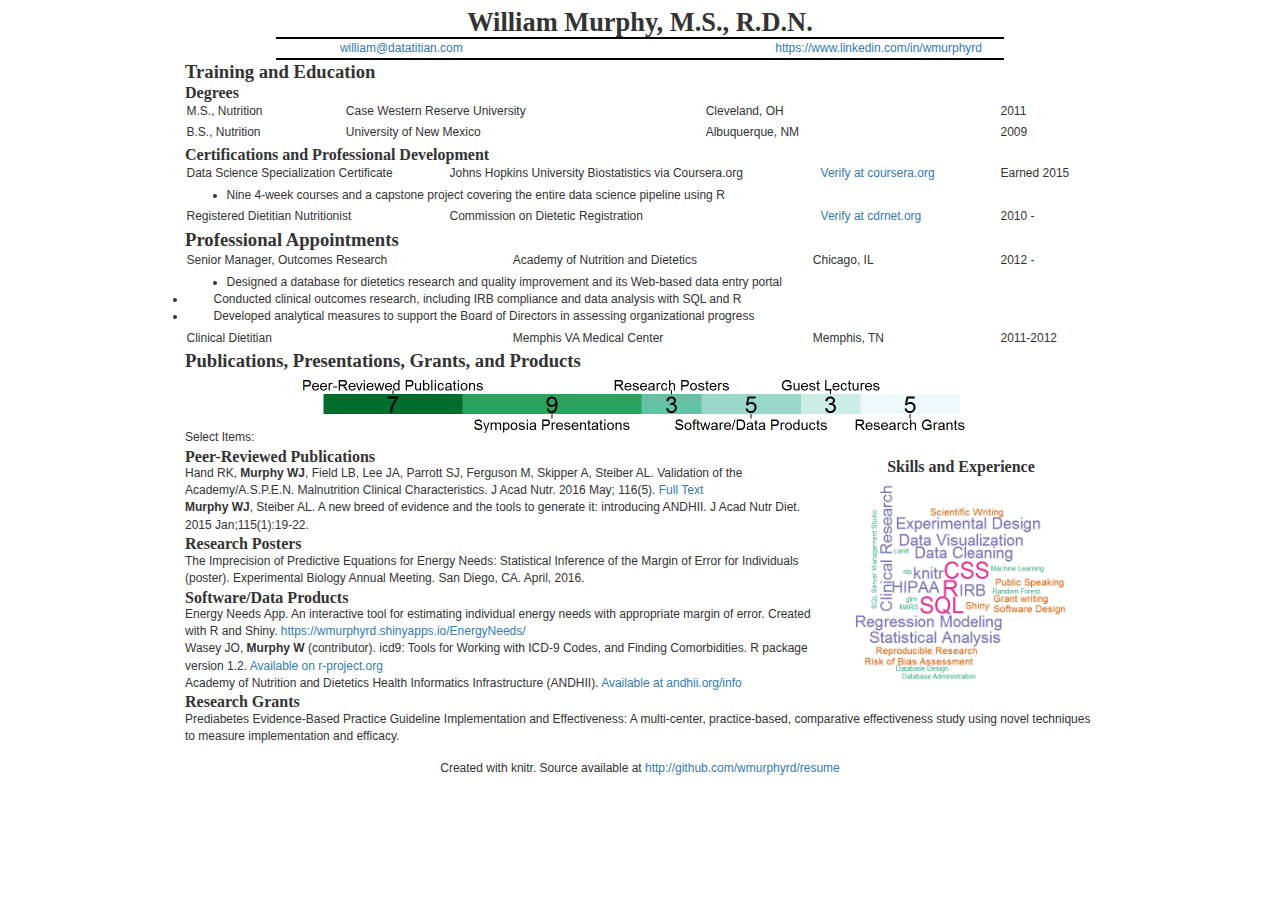
==== resume.html @ 16b226f8 "added readme, data files, and output html to repo" ====
<!DOCTYPE html>

<html xmlns="http://www.w3.org/1999/xhtml">

<head>

<meta charset="utf-8">
<meta http-equiv="Content-Type" content="text/html; charset=utf-8" />
<meta name="generator" content="pandoc" />



<title>William Murphy, M.S., R.D.N.</title>

<script src="data:application/x-javascript,%2F%2A%21%20jQuery%20v1%2E11%2E0%20%7C%20%28c%29%202005%2C%202014%20jQuery%20Foundation%2C%20Inc%2E%20%7C%20jquery%2Eorg%2Flicense%20%2A%2F%0A%21function%28a%2Cb%29%7B%22object%22%3D%3Dtypeof%20module%26%26%22object%22%3D%3Dtypeof%20module%2Eexports%3Fmodule%2Eexports%3Da%2Edocument%3Fb%28a%2C%210%29%3Afunction%28a%29%7Bif%28%21a%2Edocument%29throw%20new%20Error%28%22jQuery%20requires%20a%20window%20with%20a%20document%22%29%3Breturn%20b%28a%29%7D%3Ab%28a%29%7D%28%22undefined%22%21%3Dtypeof%20window%3Fwindow%3Athis%2Cfunction%28a%2Cb%29%7Bvar%20c%3D%5B%5D%2Cd%3Dc%2Eslice%2Ce%3Dc%2Econcat%2Cf%3Dc%2Epush%2Cg%3Dc%2EindexOf%2Ch%3D%7B%7D%2Ci%3Dh%2EtoString%2Cj%3Dh%2EhasOwnProperty%2Ck%3D%22%22%2Etrim%2Cl%3D%7B%7D%2Cm%3D%221%2E11%2E0%22%2Cn%3Dfunction%28a%2Cb%29%7Breturn%20new%20n%2Efn%2Einit%28a%2Cb%29%7D%2Co%3D%2F%5E%5B%5Cs%5CuFEFF%5CxA0%5D%2B%7C%5B%5Cs%5CuFEFF%5CxA0%5D%2B%24%2Fg%2Cp%3D%2F%5E%2Dms%2D%2F%2Cq%3D%2F%2D%28%5B%5Cda%2Dz%5D%29%2Fgi%2Cr%3Dfunction%28a%2Cb%29%7Breturn%20b%2EtoUpperCase%28%29%7D%3Bn%2Efn%3Dn%2Eprototype%3D%7Bjquery%3Am%2Cconstructor%3An%2Cselector%3A%22%22%2Clength%3A0%2CtoArray%3Afunction%28%29%7Breturn%20d%2Ecall%28this%29%7D%2Cget%3Afunction%28a%29%7Breturn%20null%21%3Da%3F0%3Ea%3Fthis%5Ba%2Bthis%2Elength%5D%3Athis%5Ba%5D%3Ad%2Ecall%28this%29%7D%2CpushStack%3Afunction%28a%29%7Bvar%20b%3Dn%2Emerge%28this%2Econstructor%28%29%2Ca%29%3Breturn%20b%2EprevObject%3Dthis%2Cb%2Econtext%3Dthis%2Econtext%2Cb%7D%2Ceach%3Afunction%28a%2Cb%29%7Breturn%20n%2Eeach%28this%2Ca%2Cb%29%7D%2Cmap%3Afunction%28a%29%7Breturn%20this%2EpushStack%28n%2Emap%28this%2Cfunction%28b%2Cc%29%7Breturn%20a%2Ecall%28b%2Cc%2Cb%29%7D%29%29%7D%2Cslice%3Afunction%28%29%7Breturn%20this%2EpushStack%28d%2Eapply%28this%2Carguments%29%29%7D%2Cfirst%3Afunction%28%29%7Breturn%20this%2Eeq%280%29%7D%2Clast%3Afunction%28%29%7Breturn%20this%2Eeq%28%2D1%29%7D%2Ceq%3Afunction%28a%29%7Bvar%20b%3Dthis%2Elength%2Cc%3D%2Ba%2B%280%3Ea%3Fb%3A0%29%3Breturn%20this%2EpushStack%28c%3E%3D0%26%26b%3Ec%3F%5Bthis%5Bc%5D%5D%3A%5B%5D%29%7D%2Cend%3Afunction%28%29%7Breturn%20this%2EprevObject%7C%7Cthis%2Econstructor%28null%29%7D%2Cpush%3Af%2Csort%3Ac%2Esort%2Csplice%3Ac%2Esplice%7D%2Cn%2Eextend%3Dn%2Efn%2Eextend%3Dfunction%28%29%7Bvar%20a%2Cb%2Cc%2Cd%2Ce%2Cf%2Cg%3Darguments%5B0%5D%7C%7C%7B%7D%2Ch%3D1%2Ci%3Darguments%2Elength%2Cj%3D%211%3Bfor%28%22boolean%22%3D%3Dtypeof%20g%26%26%28j%3Dg%2Cg%3Darguments%5Bh%5D%7C%7C%7B%7D%2Ch%2B%2B%29%2C%22object%22%3D%3Dtypeof%20g%7C%7Cn%2EisFunction%28g%29%7C%7C%28g%3D%7B%7D%29%2Ch%3D%3D%3Di%26%26%28g%3Dthis%2Ch%2D%2D%29%3Bi%3Eh%3Bh%2B%2B%29if%28null%21%3D%28e%3Darguments%5Bh%5D%29%29for%28d%20in%20e%29a%3Dg%5Bd%5D%2Cc%3De%5Bd%5D%2Cg%21%3D%3Dc%26%26%28j%26%26c%26%26%28n%2EisPlainObject%28c%29%7C%7C%28b%3Dn%2EisArray%28c%29%29%29%3F%28b%3F%28b%3D%211%2Cf%3Da%26%26n%2EisArray%28a%29%3Fa%3A%5B%5D%29%3Af%3Da%26%26n%2EisPlainObject%28a%29%3Fa%3A%7B%7D%2Cg%5Bd%5D%3Dn%2Eextend%28j%2Cf%2Cc%29%29%3Avoid%200%21%3D%3Dc%26%26%28g%5Bd%5D%3Dc%29%29%3Breturn%20g%7D%2Cn%2Eextend%28%7Bexpando%3A%22jQuery%22%2B%28m%2BMath%2Erandom%28%29%29%2Ereplace%28%2F%5CD%2Fg%2C%22%22%29%2CisReady%3A%210%2Cerror%3Afunction%28a%29%7Bthrow%20new%20Error%28a%29%7D%2Cnoop%3Afunction%28%29%7B%7D%2CisFunction%3Afunction%28a%29%7Breturn%22function%22%3D%3D%3Dn%2Etype%28a%29%7D%2CisArray%3AArray%2EisArray%7C%7Cfunction%28a%29%7Breturn%22array%22%3D%3D%3Dn%2Etype%28a%29%7D%2CisWindow%3Afunction%28a%29%7Breturn%20null%21%3Da%26%26a%3D%3Da%2Ewindow%7D%2CisNumeric%3Afunction%28a%29%7Breturn%20a%2DparseFloat%28a%29%3E%3D0%7D%2CisEmptyObject%3Afunction%28a%29%7Bvar%20b%3Bfor%28b%20in%20a%29return%211%3Breturn%210%7D%2CisPlainObject%3Afunction%28a%29%7Bvar%20b%3Bif%28%21a%7C%7C%22object%22%21%3D%3Dn%2Etype%28a%29%7C%7Ca%2EnodeType%7C%7Cn%2EisWindow%28a%29%29return%211%3Btry%7Bif%28a%2Econstructor%26%26%21j%2Ecall%28a%2C%22constructor%22%29%26%26%21j%2Ecall%28a%2Econstructor%2Eprototype%2C%22isPrototypeOf%22%29%29return%211%7Dcatch%28c%29%7Breturn%211%7Dif%28l%2EownLast%29for%28b%20in%20a%29return%20j%2Ecall%28a%2Cb%29%3Bfor%28b%20in%20a%29%3Breturn%20void%200%3D%3D%3Db%7C%7Cj%2Ecall%28a%2Cb%29%7D%2Ctype%3Afunction%28a%29%7Breturn%20null%3D%3Da%3Fa%2B%22%22%3A%22object%22%3D%3Dtypeof%20a%7C%7C%22function%22%3D%3Dtypeof%20a%3Fh%5Bi%2Ecall%28a%29%5D%7C%7C%22object%22%3Atypeof%20a%7D%2CglobalEval%3Afunction%28b%29%7Bb%26%26n%2Etrim%28b%29%26%26%28a%2EexecScript%7C%7Cfunction%28b%29%7Ba%2Eeval%2Ecall%28a%2Cb%29%7D%29%28b%29%7D%2CcamelCase%3Afunction%28a%29%7Breturn%20a%2Ereplace%28p%2C%22ms%2D%22%29%2Ereplace%28q%2Cr%29%7D%2CnodeName%3Afunction%28a%2Cb%29%7Breturn%20a%2EnodeName%26%26a%2EnodeName%2EtoLowerCase%28%29%3D%3D%3Db%2EtoLowerCase%28%29%7D%2Ceach%3Afunction%28a%2Cb%2Cc%29%7Bvar%20d%2Ce%3D0%2Cf%3Da%2Elength%2Cg%3Ds%28a%29%3Bif%28c%29%7Bif%28g%29%7Bfor%28%3Bf%3Ee%3Be%2B%2B%29if%28d%3Db%2Eapply%28a%5Be%5D%2Cc%29%2Cd%3D%3D%3D%211%29break%7Delse%20for%28e%20in%20a%29if%28d%3Db%2Eapply%28a%5Be%5D%2Cc%29%2Cd%3D%3D%3D%211%29break%7Delse%20if%28g%29%7Bfor%28%3Bf%3Ee%3Be%2B%2B%29if%28d%3Db%2Ecall%28a%5Be%5D%2Ce%2Ca%5Be%5D%29%2Cd%3D%3D%3D%211%29break%7Delse%20for%28e%20in%20a%29if%28d%3Db%2Ecall%28a%5Be%5D%2Ce%2Ca%5Be%5D%29%2Cd%3D%3D%3D%211%29break%3Breturn%20a%7D%2Ctrim%3Ak%26%26%21k%2Ecall%28%22%5Cufeff%5Cxa0%22%29%3Ffunction%28a%29%7Breturn%20null%3D%3Da%3F%22%22%3Ak%2Ecall%28a%29%7D%3Afunction%28a%29%7Breturn%20null%3D%3Da%3F%22%22%3A%28a%2B%22%22%29%2Ereplace%28o%2C%22%22%29%7D%2CmakeArray%3Afunction%28a%2Cb%29%7Bvar%20c%3Db%7C%7C%5B%5D%3Breturn%20null%21%3Da%26%26%28s%28Object%28a%29%29%3Fn%2Emerge%28c%2C%22string%22%3D%3Dtypeof%20a%3F%5Ba%5D%3Aa%29%3Af%2Ecall%28c%2Ca%29%29%2Cc%7D%2CinArray%3Afunction%28a%2Cb%2Cc%29%7Bvar%20d%3Bif%28b%29%7Bif%28g%29return%20g%2Ecall%28b%2Ca%2Cc%29%3Bfor%28d%3Db%2Elength%2Cc%3Dc%3F0%3Ec%3FMath%2Emax%280%2Cd%2Bc%29%3Ac%3A0%3Bd%3Ec%3Bc%2B%2B%29if%28c%20in%20b%26%26b%5Bc%5D%3D%3D%3Da%29return%20c%7Dreturn%2D1%7D%2Cmerge%3Afunction%28a%2Cb%29%7Bvar%20c%3D%2Bb%2Elength%2Cd%3D0%2Ce%3Da%2Elength%3Bwhile%28c%3Ed%29a%5Be%2B%2B%5D%3Db%5Bd%2B%2B%5D%3Bif%28c%21%3D%3Dc%29while%28void%200%21%3D%3Db%5Bd%5D%29a%5Be%2B%2B%5D%3Db%5Bd%2B%2B%5D%3Breturn%20a%2Elength%3De%2Ca%7D%2Cgrep%3Afunction%28a%2Cb%2Cc%29%7Bfor%28var%20d%2Ce%3D%5B%5D%2Cf%3D0%2Cg%3Da%2Elength%2Ch%3D%21c%3Bg%3Ef%3Bf%2B%2B%29d%3D%21b%28a%5Bf%5D%2Cf%29%2Cd%21%3D%3Dh%26%26e%2Epush%28a%5Bf%5D%29%3Breturn%20e%7D%2Cmap%3Afunction%28a%2Cb%2Cc%29%7Bvar%20d%2Cf%3D0%2Cg%3Da%2Elength%2Ch%3Ds%28a%29%2Ci%3D%5B%5D%3Bif%28h%29for%28%3Bg%3Ef%3Bf%2B%2B%29d%3Db%28a%5Bf%5D%2Cf%2Cc%29%2Cnull%21%3Dd%26%26i%2Epush%28d%29%3Belse%20for%28f%20in%20a%29d%3Db%28a%5Bf%5D%2Cf%2Cc%29%2Cnull%21%3Dd%26%26i%2Epush%28d%29%3Breturn%20e%2Eapply%28%5B%5D%2Ci%29%7D%2Cguid%3A1%2Cproxy%3Afunction%28a%2Cb%29%7Bvar%20c%2Ce%2Cf%3Breturn%22string%22%3D%3Dtypeof%20b%26%26%28f%3Da%5Bb%5D%2Cb%3Da%2Ca%3Df%29%2Cn%2EisFunction%28a%29%3F%28c%3Dd%2Ecall%28arguments%2C2%29%2Ce%3Dfunction%28%29%7Breturn%20a%2Eapply%28b%7C%7Cthis%2Cc%2Econcat%28d%2Ecall%28arguments%29%29%29%7D%2Ce%2Eguid%3Da%2Eguid%3Da%2Eguid%7C%7Cn%2Eguid%2B%2B%2Ce%29%3Avoid%200%7D%2Cnow%3Afunction%28%29%7Breturn%2Bnew%20Date%7D%2Csupport%3Al%7D%29%2Cn%2Eeach%28%22Boolean%20Number%20String%20Function%20Array%20Date%20RegExp%20Object%20Error%22%2Esplit%28%22%20%22%29%2Cfunction%28a%2Cb%29%7Bh%5B%22%5Bobject%20%22%2Bb%2B%22%5D%22%5D%3Db%2EtoLowerCase%28%29%7D%29%3Bfunction%20s%28a%29%7Bvar%20b%3Da%2Elength%2Cc%3Dn%2Etype%28a%29%3Breturn%22function%22%3D%3D%3Dc%7C%7Cn%2EisWindow%28a%29%3F%211%3A1%3D%3D%3Da%2EnodeType%26%26b%3F%210%3A%22array%22%3D%3D%3Dc%7C%7C0%3D%3D%3Db%7C%7C%22number%22%3D%3Dtypeof%20b%26%26b%3E0%26%26b%2D1%20in%20a%7Dvar%20t%3Dfunction%28a%29%7Bvar%20b%2Cc%2Cd%2Ce%2Cf%2Cg%2Ch%2Ci%2Cj%2Ck%2Cl%2Cm%2Cn%2Co%2Cp%2Cq%2Cr%2Cs%3D%22sizzle%22%2B%2Dnew%20Date%2Ct%3Da%2Edocument%2Cu%3D0%2Cv%3D0%2Cw%3Deb%28%29%2Cx%3Deb%28%29%2Cy%3Deb%28%29%2Cz%3Dfunction%28a%2Cb%29%7Breturn%20a%3D%3D%3Db%26%26%28j%3D%210%29%2C0%7D%2CA%3D%22undefined%22%2CB%3D1%3C%3C31%2CC%3D%7B%7D%2EhasOwnProperty%2CD%3D%5B%5D%2CE%3DD%2Epop%2CF%3DD%2Epush%2CG%3DD%2Epush%2CH%3DD%2Eslice%2CI%3DD%2EindexOf%7C%7Cfunction%28a%29%7Bfor%28var%20b%3D0%2Cc%3Dthis%2Elength%3Bc%3Eb%3Bb%2B%2B%29if%28this%5Bb%5D%3D%3D%3Da%29return%20b%3Breturn%2D1%7D%2CJ%3D%22checked%7Cselected%7Casync%7Cautofocus%7Cautoplay%7Ccontrols%7Cdefer%7Cdisabled%7Chidden%7Cismap%7Cloop%7Cmultiple%7Copen%7Creadonly%7Crequired%7Cscoped%22%2CK%3D%22%5B%5C%5Cx20%5C%5Ct%5C%5Cr%5C%5Cn%5C%5Cf%5D%22%2CL%3D%22%28%3F%3A%5C%5C%5C%5C%2E%7C%5B%5C%5Cw%2D%5D%7C%5B%5E%5C%5Cx00%2D%5C%5Cxa0%5D%29%2B%22%2CM%3DL%2Ereplace%28%22w%22%2C%22w%23%22%29%2CN%3D%22%5C%5C%5B%22%2BK%2B%22%2A%28%22%2BL%2B%22%29%22%2BK%2B%22%2A%28%3F%3A%28%5B%2A%5E%24%7C%21%7E%5D%3F%3D%29%22%2BK%2B%22%2A%28%3F%3A%28%5B%27%5C%22%5D%29%28%28%3F%3A%5C%5C%5C%5C%2E%7C%5B%5E%5C%5C%5C%5C%5D%29%2A%3F%29%5C%5C3%7C%28%22%2BM%2B%22%29%7C%29%7C%29%22%2BK%2B%22%2A%5C%5C%5D%22%2CO%3D%22%3A%28%22%2BL%2B%22%29%28%3F%3A%5C%5C%28%28%28%5B%27%5C%22%5D%29%28%28%3F%3A%5C%5C%5C%5C%2E%7C%5B%5E%5C%5C%5C%5C%5D%29%2A%3F%29%5C%5C3%7C%28%28%3F%3A%5C%5C%5C%5C%2E%7C%5B%5E%5C%5C%5C%5C%28%29%5B%5C%5C%5D%5D%7C%22%2BN%2Ereplace%283%2C8%29%2B%22%29%2A%29%7C%2E%2A%29%5C%5C%29%7C%29%22%2CP%3Dnew%20RegExp%28%22%5E%22%2BK%2B%22%2B%7C%28%28%3F%3A%5E%7C%5B%5E%5C%5C%5C%5C%5D%29%28%3F%3A%5C%5C%5C%5C%2E%29%2A%29%22%2BK%2B%22%2B%24%22%2C%22g%22%29%2CQ%3Dnew%20RegExp%28%22%5E%22%2BK%2B%22%2A%2C%22%2BK%2B%22%2A%22%29%2CR%3Dnew%20RegExp%28%22%5E%22%2BK%2B%22%2A%28%5B%3E%2B%7E%5D%7C%22%2BK%2B%22%29%22%2BK%2B%22%2A%22%29%2CS%3Dnew%20RegExp%28%22%3D%22%2BK%2B%22%2A%28%5B%5E%5C%5C%5D%27%5C%22%5D%2A%3F%29%22%2BK%2B%22%2A%5C%5C%5D%22%2C%22g%22%29%2CT%3Dnew%20RegExp%28O%29%2CU%3Dnew%20RegExp%28%22%5E%22%2BM%2B%22%24%22%29%2CV%3D%7BID%3Anew%20RegExp%28%22%5E%23%28%22%2BL%2B%22%29%22%29%2CCLASS%3Anew%20RegExp%28%22%5E%5C%5C%2E%28%22%2BL%2B%22%29%22%29%2CTAG%3Anew%20RegExp%28%22%5E%28%22%2BL%2Ereplace%28%22w%22%2C%22w%2A%22%29%2B%22%29%22%29%2CATTR%3Anew%20RegExp%28%22%5E%22%2BN%29%2CPSEUDO%3Anew%20RegExp%28%22%5E%22%2BO%29%2CCHILD%3Anew%20RegExp%28%22%5E%3A%28only%7Cfirst%7Clast%7Cnth%7Cnth%2Dlast%29%2D%28child%7Cof%2Dtype%29%28%3F%3A%5C%5C%28%22%2BK%2B%22%2A%28even%7Codd%7C%28%28%5B%2B%2D%5D%7C%29%28%5C%5Cd%2A%29n%7C%29%22%2BK%2B%22%2A%28%3F%3A%28%5B%2B%2D%5D%7C%29%22%2BK%2B%22%2A%28%5C%5Cd%2B%29%7C%29%29%22%2BK%2B%22%2A%5C%5C%29%7C%29%22%2C%22i%22%29%2Cbool%3Anew%20RegExp%28%22%5E%28%3F%3A%22%2BJ%2B%22%29%24%22%2C%22i%22%29%2CneedsContext%3Anew%20RegExp%28%22%5E%22%2BK%2B%22%2A%5B%3E%2B%7E%5D%7C%3A%28even%7Codd%7Ceq%7Cgt%7Clt%7Cnth%7Cfirst%7Clast%29%28%3F%3A%5C%5C%28%22%2BK%2B%22%2A%28%28%3F%3A%2D%5C%5Cd%29%3F%5C%5Cd%2A%29%22%2BK%2B%22%2A%5C%5C%29%7C%29%28%3F%3D%5B%5E%2D%5D%7C%24%29%22%2C%22i%22%29%7D%2CW%3D%2F%5E%28%3F%3Ainput%7Cselect%7Ctextarea%7Cbutton%29%24%2Fi%2CX%3D%2F%5Eh%5Cd%24%2Fi%2CY%3D%2F%5E%5B%5E%7B%5D%2B%5C%7B%5Cs%2A%5C%5Bnative%20%5Cw%2F%2CZ%3D%2F%5E%28%3F%3A%23%28%5B%5Cw%2D%5D%2B%29%7C%28%5Cw%2B%29%7C%5C%2E%28%5B%5Cw%2D%5D%2B%29%29%24%2F%2C%24%3D%2F%5B%2B%7E%5D%2F%2C%5F%3D%2F%27%7C%5C%5C%2Fg%2Cab%3Dnew%20RegExp%28%22%5C%5C%5C%5C%28%5B%5C%5Cda%2Df%5D%7B1%2C6%7D%22%2BK%2B%22%3F%7C%28%22%2BK%2B%22%29%7C%2E%29%22%2C%22ig%22%29%2Cbb%3Dfunction%28a%2Cb%2Cc%29%7Bvar%20d%3D%220x%22%2Bb%2D65536%3Breturn%20d%21%3D%3Dd%7C%7Cc%3Fb%3A0%3Ed%3FString%2EfromCharCode%28d%2B65536%29%3AString%2EfromCharCode%28d%3E%3E10%7C55296%2C1023%26d%7C56320%29%7D%3Btry%7BG%2Eapply%28D%3DH%2Ecall%28t%2EchildNodes%29%2Ct%2EchildNodes%29%2CD%5Bt%2EchildNodes%2Elength%5D%2EnodeType%7Dcatch%28cb%29%7BG%3D%7Bapply%3AD%2Elength%3Ffunction%28a%2Cb%29%7BF%2Eapply%28a%2CH%2Ecall%28b%29%29%7D%3Afunction%28a%2Cb%29%7Bvar%20c%3Da%2Elength%2Cd%3D0%3Bwhile%28a%5Bc%2B%2B%5D%3Db%5Bd%2B%2B%5D%29%3Ba%2Elength%3Dc%2D1%7D%7D%7Dfunction%20db%28a%2Cb%2Cd%2Ce%29%7Bvar%20f%2Cg%2Ch%2Ci%2Cj%2Cm%2Cp%2Cq%2Cu%2Cv%3Bif%28%28b%3Fb%2EownerDocument%7C%7Cb%3At%29%21%3D%3Dl%26%26k%28b%29%2Cb%3Db%7C%7Cl%2Cd%3Dd%7C%7C%5B%5D%2C%21a%7C%7C%22string%22%21%3Dtypeof%20a%29return%20d%3Bif%281%21%3D%3D%28i%3Db%2EnodeType%29%26%269%21%3D%3Di%29return%5B%5D%3Bif%28n%26%26%21e%29%7Bif%28f%3DZ%2Eexec%28a%29%29if%28h%3Df%5B1%5D%29%7Bif%289%3D%3D%3Di%29%7Bif%28g%3Db%2EgetElementById%28h%29%2C%21g%7C%7C%21g%2EparentNode%29return%20d%3Bif%28g%2Eid%3D%3D%3Dh%29return%20d%2Epush%28g%29%2Cd%7Delse%20if%28b%2EownerDocument%26%26%28g%3Db%2EownerDocument%2EgetElementById%28h%29%29%26%26r%28b%2Cg%29%26%26g%2Eid%3D%3D%3Dh%29return%20d%2Epush%28g%29%2Cd%7Delse%7Bif%28f%5B2%5D%29return%20G%2Eapply%28d%2Cb%2EgetElementsByTagName%28a%29%29%2Cd%3Bif%28%28h%3Df%5B3%5D%29%26%26c%2EgetElementsByClassName%26%26b%2EgetElementsByClassName%29return%20G%2Eapply%28d%2Cb%2EgetElementsByClassName%28h%29%29%2Cd%7Dif%28c%2Eqsa%26%26%28%21o%7C%7C%21o%2Etest%28a%29%29%29%7Bif%28q%3Dp%3Ds%2Cu%3Db%2Cv%3D9%3D%3D%3Di%26%26a%2C1%3D%3D%3Di%26%26%22object%22%21%3D%3Db%2EnodeName%2EtoLowerCase%28%29%29%7Bm%3Dob%28a%29%2C%28p%3Db%2EgetAttribute%28%22id%22%29%29%3Fq%3Dp%2Ereplace%28%5F%2C%22%5C%5C%24%26%22%29%3Ab%2EsetAttribute%28%22id%22%2Cq%29%2Cq%3D%22%5Bid%3D%27%22%2Bq%2B%22%27%5D%20%22%2Cj%3Dm%2Elength%3Bwhile%28j%2D%2D%29m%5Bj%5D%3Dq%2Bpb%28m%5Bj%5D%29%3Bu%3D%24%2Etest%28a%29%26%26mb%28b%2EparentNode%29%7C%7Cb%2Cv%3Dm%2Ejoin%28%22%2C%22%29%7Dif%28v%29try%7Breturn%20G%2Eapply%28d%2Cu%2EquerySelectorAll%28v%29%29%2Cd%7Dcatch%28w%29%7B%7Dfinally%7Bp%7C%7Cb%2EremoveAttribute%28%22id%22%29%7D%7D%7Dreturn%20xb%28a%2Ereplace%28P%2C%22%241%22%29%2Cb%2Cd%2Ce%29%7Dfunction%20eb%28%29%7Bvar%20a%3D%5B%5D%3Bfunction%20b%28c%2Ce%29%7Breturn%20a%2Epush%28c%2B%22%20%22%29%3Ed%2EcacheLength%26%26delete%20b%5Ba%2Eshift%28%29%5D%2Cb%5Bc%2B%22%20%22%5D%3De%7Dreturn%20b%7Dfunction%20fb%28a%29%7Breturn%20a%5Bs%5D%3D%210%2Ca%7Dfunction%20gb%28a%29%7Bvar%20b%3Dl%2EcreateElement%28%22div%22%29%3Btry%7Breturn%21%21a%28b%29%7Dcatch%28c%29%7Breturn%211%7Dfinally%7Bb%2EparentNode%26%26b%2EparentNode%2EremoveChild%28b%29%2Cb%3Dnull%7D%7Dfunction%20hb%28a%2Cb%29%7Bvar%20c%3Da%2Esplit%28%22%7C%22%29%2Ce%3Da%2Elength%3Bwhile%28e%2D%2D%29d%2EattrHandle%5Bc%5Be%5D%5D%3Db%7Dfunction%20ib%28a%2Cb%29%7Bvar%20c%3Db%26%26a%2Cd%3Dc%26%261%3D%3D%3Da%2EnodeType%26%261%3D%3D%3Db%2EnodeType%26%26%28%7Eb%2EsourceIndex%7C%7CB%29%2D%28%7Ea%2EsourceIndex%7C%7CB%29%3Bif%28d%29return%20d%3Bif%28c%29while%28c%3Dc%2EnextSibling%29if%28c%3D%3D%3Db%29return%2D1%3Breturn%20a%3F1%3A%2D1%7Dfunction%20jb%28a%29%7Breturn%20function%28b%29%7Bvar%20c%3Db%2EnodeName%2EtoLowerCase%28%29%3Breturn%22input%22%3D%3D%3Dc%26%26b%2Etype%3D%3D%3Da%7D%7Dfunction%20kb%28a%29%7Breturn%20function%28b%29%7Bvar%20c%3Db%2EnodeName%2EtoLowerCase%28%29%3Breturn%28%22input%22%3D%3D%3Dc%7C%7C%22button%22%3D%3D%3Dc%29%26%26b%2Etype%3D%3D%3Da%7D%7Dfunction%20lb%28a%29%7Breturn%20fb%28function%28b%29%7Breturn%20b%3D%2Bb%2Cfb%28function%28c%2Cd%29%7Bvar%20e%2Cf%3Da%28%5B%5D%2Cc%2Elength%2Cb%29%2Cg%3Df%2Elength%3Bwhile%28g%2D%2D%29c%5Be%3Df%5Bg%5D%5D%26%26%28c%5Be%5D%3D%21%28d%5Be%5D%3Dc%5Be%5D%29%29%7D%29%7D%29%7Dfunction%20mb%28a%29%7Breturn%20a%26%26typeof%20a%2EgetElementsByTagName%21%3D%3DA%26%26a%7Dc%3Ddb%2Esupport%3D%7B%7D%2Cf%3Ddb%2EisXML%3Dfunction%28a%29%7Bvar%20b%3Da%26%26%28a%2EownerDocument%7C%7Ca%29%2EdocumentElement%3Breturn%20b%3F%22HTML%22%21%3D%3Db%2EnodeName%3A%211%7D%2Ck%3Ddb%2EsetDocument%3Dfunction%28a%29%7Bvar%20b%2Ce%3Da%3Fa%2EownerDocument%7C%7Ca%3At%2Cg%3De%2EdefaultView%3Breturn%20e%21%3D%3Dl%26%269%3D%3D%3De%2EnodeType%26%26e%2EdocumentElement%3F%28l%3De%2Cm%3De%2EdocumentElement%2Cn%3D%21f%28e%29%2Cg%26%26g%21%3D%3Dg%2Etop%26%26%28g%2EaddEventListener%3Fg%2EaddEventListener%28%22unload%22%2Cfunction%28%29%7Bk%28%29%7D%2C%211%29%3Ag%2EattachEvent%26%26g%2EattachEvent%28%22onunload%22%2Cfunction%28%29%7Bk%28%29%7D%29%29%2Cc%2Eattributes%3Dgb%28function%28a%29%7Breturn%20a%2EclassName%3D%22i%22%2C%21a%2EgetAttribute%28%22className%22%29%7D%29%2Cc%2EgetElementsByTagName%3Dgb%28function%28a%29%7Breturn%20a%2EappendChild%28e%2EcreateComment%28%22%22%29%29%2C%21a%2EgetElementsByTagName%28%22%2A%22%29%2Elength%7D%29%2Cc%2EgetElementsByClassName%3DY%2Etest%28e%2EgetElementsByClassName%29%26%26gb%28function%28a%29%7Breturn%20a%2EinnerHTML%3D%22%3Cdiv%20class%3D%27a%27%3E%3C%2Fdiv%3E%3Cdiv%20class%3D%27a%20i%27%3E%3C%2Fdiv%3E%22%2Ca%2EfirstChild%2EclassName%3D%22i%22%2C2%3D%3D%3Da%2EgetElementsByClassName%28%22i%22%29%2Elength%7D%29%2Cc%2EgetById%3Dgb%28function%28a%29%7Breturn%20m%2EappendChild%28a%29%2Eid%3Ds%2C%21e%2EgetElementsByName%7C%7C%21e%2EgetElementsByName%28s%29%2Elength%7D%29%2Cc%2EgetById%3F%28d%2Efind%2EID%3Dfunction%28a%2Cb%29%7Bif%28typeof%20b%2EgetElementById%21%3D%3DA%26%26n%29%7Bvar%20c%3Db%2EgetElementById%28a%29%3Breturn%20c%26%26c%2EparentNode%3F%5Bc%5D%3A%5B%5D%7D%7D%2Cd%2Efilter%2EID%3Dfunction%28a%29%7Bvar%20b%3Da%2Ereplace%28ab%2Cbb%29%3Breturn%20function%28a%29%7Breturn%20a%2EgetAttribute%28%22id%22%29%3D%3D%3Db%7D%7D%29%3A%28delete%20d%2Efind%2EID%2Cd%2Efilter%2EID%3Dfunction%28a%29%7Bvar%20b%3Da%2Ereplace%28ab%2Cbb%29%3Breturn%20function%28a%29%7Bvar%20c%3Dtypeof%20a%2EgetAttributeNode%21%3D%3DA%26%26a%2EgetAttributeNode%28%22id%22%29%3Breturn%20c%26%26c%2Evalue%3D%3D%3Db%7D%7D%29%2Cd%2Efind%2ETAG%3Dc%2EgetElementsByTagName%3Ffunction%28a%2Cb%29%7Breturn%20typeof%20b%2EgetElementsByTagName%21%3D%3DA%3Fb%2EgetElementsByTagName%28a%29%3Avoid%200%7D%3Afunction%28a%2Cb%29%7Bvar%20c%2Cd%3D%5B%5D%2Ce%3D0%2Cf%3Db%2EgetElementsByTagName%28a%29%3Bif%28%22%2A%22%3D%3D%3Da%29%7Bwhile%28c%3Df%5Be%2B%2B%5D%291%3D%3D%3Dc%2EnodeType%26%26d%2Epush%28c%29%3Breturn%20d%7Dreturn%20f%7D%2Cd%2Efind%2ECLASS%3Dc%2EgetElementsByClassName%26%26function%28a%2Cb%29%7Breturn%20typeof%20b%2EgetElementsByClassName%21%3D%3DA%26%26n%3Fb%2EgetElementsByClassName%28a%29%3Avoid%200%7D%2Cp%3D%5B%5D%2Co%3D%5B%5D%2C%28c%2Eqsa%3DY%2Etest%28e%2EquerySelectorAll%29%29%26%26%28gb%28function%28a%29%7Ba%2EinnerHTML%3D%22%3Cselect%20t%3D%27%27%3E%3Coption%20selected%3D%27%27%3E%3C%2Foption%3E%3C%2Fselect%3E%22%2Ca%2EquerySelectorAll%28%22%5Bt%5E%3D%27%27%5D%22%29%2Elength%26%26o%2Epush%28%22%5B%2A%5E%24%5D%3D%22%2BK%2B%22%2A%28%3F%3A%27%27%7C%5C%22%5C%22%29%22%29%2Ca%2EquerySelectorAll%28%22%5Bselected%5D%22%29%2Elength%7C%7Co%2Epush%28%22%5C%5C%5B%22%2BK%2B%22%2A%28%3F%3Avalue%7C%22%2BJ%2B%22%29%22%29%2Ca%2EquerySelectorAll%28%22%3Achecked%22%29%2Elength%7C%7Co%2Epush%28%22%3Achecked%22%29%7D%29%2Cgb%28function%28a%29%7Bvar%20b%3De%2EcreateElement%28%22input%22%29%3Bb%2EsetAttribute%28%22type%22%2C%22hidden%22%29%2Ca%2EappendChild%28b%29%2EsetAttribute%28%22name%22%2C%22D%22%29%2Ca%2EquerySelectorAll%28%22%5Bname%3Dd%5D%22%29%2Elength%26%26o%2Epush%28%22name%22%2BK%2B%22%2A%5B%2A%5E%24%7C%21%7E%5D%3F%3D%22%29%2Ca%2EquerySelectorAll%28%22%3Aenabled%22%29%2Elength%7C%7Co%2Epush%28%22%3Aenabled%22%2C%22%3Adisabled%22%29%2Ca%2EquerySelectorAll%28%22%2A%2C%3Ax%22%29%2Co%2Epush%28%22%2C%2E%2A%3A%22%29%7D%29%29%2C%28c%2EmatchesSelector%3DY%2Etest%28q%3Dm%2EwebkitMatchesSelector%7C%7Cm%2EmozMatchesSelector%7C%7Cm%2EoMatchesSelector%7C%7Cm%2EmsMatchesSelector%29%29%26%26gb%28function%28a%29%7Bc%2EdisconnectedMatch%3Dq%2Ecall%28a%2C%22div%22%29%2Cq%2Ecall%28a%2C%22%5Bs%21%3D%27%27%5D%3Ax%22%29%2Cp%2Epush%28%22%21%3D%22%2CO%29%7D%29%2Co%3Do%2Elength%26%26new%20RegExp%28o%2Ejoin%28%22%7C%22%29%29%2Cp%3Dp%2Elength%26%26new%20RegExp%28p%2Ejoin%28%22%7C%22%29%29%2Cb%3DY%2Etest%28m%2EcompareDocumentPosition%29%2Cr%3Db%7C%7CY%2Etest%28m%2Econtains%29%3Ffunction%28a%2Cb%29%7Bvar%20c%3D9%3D%3D%3Da%2EnodeType%3Fa%2EdocumentElement%3Aa%2Cd%3Db%26%26b%2EparentNode%3Breturn%20a%3D%3D%3Dd%7C%7C%21%28%21d%7C%7C1%21%3D%3Dd%2EnodeType%7C%7C%21%28c%2Econtains%3Fc%2Econtains%28d%29%3Aa%2EcompareDocumentPosition%26%2616%26a%2EcompareDocumentPosition%28d%29%29%29%7D%3Afunction%28a%2Cb%29%7Bif%28b%29while%28b%3Db%2EparentNode%29if%28b%3D%3D%3Da%29return%210%3Breturn%211%7D%2Cz%3Db%3Ffunction%28a%2Cb%29%7Bif%28a%3D%3D%3Db%29return%20j%3D%210%2C0%3Bvar%20d%3D%21a%2EcompareDocumentPosition%2D%21b%2EcompareDocumentPosition%3Breturn%20d%3Fd%3A%28d%3D%28a%2EownerDocument%7C%7Ca%29%3D%3D%3D%28b%2EownerDocument%7C%7Cb%29%3Fa%2EcompareDocumentPosition%28b%29%3A1%2C1%26d%7C%7C%21c%2EsortDetached%26%26b%2EcompareDocumentPosition%28a%29%3D%3D%3Dd%3Fa%3D%3D%3De%7C%7Ca%2EownerDocument%3D%3D%3Dt%26%26r%28t%2Ca%29%3F%2D1%3Ab%3D%3D%3De%7C%7Cb%2EownerDocument%3D%3D%3Dt%26%26r%28t%2Cb%29%3F1%3Ai%3FI%2Ecall%28i%2Ca%29%2DI%2Ecall%28i%2Cb%29%3A0%3A4%26d%3F%2D1%3A1%29%7D%3Afunction%28a%2Cb%29%7Bif%28a%3D%3D%3Db%29return%20j%3D%210%2C0%3Bvar%20c%2Cd%3D0%2Cf%3Da%2EparentNode%2Cg%3Db%2EparentNode%2Ch%3D%5Ba%5D%2Ck%3D%5Bb%5D%3Bif%28%21f%7C%7C%21g%29return%20a%3D%3D%3De%3F%2D1%3Ab%3D%3D%3De%3F1%3Af%3F%2D1%3Ag%3F1%3Ai%3FI%2Ecall%28i%2Ca%29%2DI%2Ecall%28i%2Cb%29%3A0%3Bif%28f%3D%3D%3Dg%29return%20ib%28a%2Cb%29%3Bc%3Da%3Bwhile%28c%3Dc%2EparentNode%29h%2Eunshift%28c%29%3Bc%3Db%3Bwhile%28c%3Dc%2EparentNode%29k%2Eunshift%28c%29%3Bwhile%28h%5Bd%5D%3D%3D%3Dk%5Bd%5D%29d%2B%2B%3Breturn%20d%3Fib%28h%5Bd%5D%2Ck%5Bd%5D%29%3Ah%5Bd%5D%3D%3D%3Dt%3F%2D1%3Ak%5Bd%5D%3D%3D%3Dt%3F1%3A0%7D%2Ce%29%3Al%7D%2Cdb%2Ematches%3Dfunction%28a%2Cb%29%7Breturn%20db%28a%2Cnull%2Cnull%2Cb%29%7D%2Cdb%2EmatchesSelector%3Dfunction%28a%2Cb%29%7Bif%28%28a%2EownerDocument%7C%7Ca%29%21%3D%3Dl%26%26k%28a%29%2Cb%3Db%2Ereplace%28S%2C%22%3D%27%241%27%5D%22%29%2C%21%28%21c%2EmatchesSelector%7C%7C%21n%7C%7Cp%26%26p%2Etest%28b%29%7C%7Co%26%26o%2Etest%28b%29%29%29try%7Bvar%20d%3Dq%2Ecall%28a%2Cb%29%3Bif%28d%7C%7Cc%2EdisconnectedMatch%7C%7Ca%2Edocument%26%2611%21%3D%3Da%2Edocument%2EnodeType%29return%20d%7Dcatch%28e%29%7B%7Dreturn%20db%28b%2Cl%2Cnull%2C%5Ba%5D%29%2Elength%3E0%7D%2Cdb%2Econtains%3Dfunction%28a%2Cb%29%7Breturn%28a%2EownerDocument%7C%7Ca%29%21%3D%3Dl%26%26k%28a%29%2Cr%28a%2Cb%29%7D%2Cdb%2Eattr%3Dfunction%28a%2Cb%29%7B%28a%2EownerDocument%7C%7Ca%29%21%3D%3Dl%26%26k%28a%29%3Bvar%20e%3Dd%2EattrHandle%5Bb%2EtoLowerCase%28%29%5D%2Cf%3De%26%26C%2Ecall%28d%2EattrHandle%2Cb%2EtoLowerCase%28%29%29%3Fe%28a%2Cb%2C%21n%29%3Avoid%200%3Breturn%20void%200%21%3D%3Df%3Ff%3Ac%2Eattributes%7C%7C%21n%3Fa%2EgetAttribute%28b%29%3A%28f%3Da%2EgetAttributeNode%28b%29%29%26%26f%2Especified%3Ff%2Evalue%3Anull%7D%2Cdb%2Eerror%3Dfunction%28a%29%7Bthrow%20new%20Error%28%22Syntax%20error%2C%20unrecognized%20expression%3A%20%22%2Ba%29%7D%2Cdb%2EuniqueSort%3Dfunction%28a%29%7Bvar%20b%2Cd%3D%5B%5D%2Ce%3D0%2Cf%3D0%3Bif%28j%3D%21c%2EdetectDuplicates%2Ci%3D%21c%2EsortStable%26%26a%2Eslice%280%29%2Ca%2Esort%28z%29%2Cj%29%7Bwhile%28b%3Da%5Bf%2B%2B%5D%29b%3D%3D%3Da%5Bf%5D%26%26%28e%3Dd%2Epush%28f%29%29%3Bwhile%28e%2D%2D%29a%2Esplice%28d%5Be%5D%2C1%29%7Dreturn%20i%3Dnull%2Ca%7D%2Ce%3Ddb%2EgetText%3Dfunction%28a%29%7Bvar%20b%2Cc%3D%22%22%2Cd%3D0%2Cf%3Da%2EnodeType%3Bif%28f%29%7Bif%281%3D%3D%3Df%7C%7C9%3D%3D%3Df%7C%7C11%3D%3D%3Df%29%7Bif%28%22string%22%3D%3Dtypeof%20a%2EtextContent%29return%20a%2EtextContent%3Bfor%28a%3Da%2EfirstChild%3Ba%3Ba%3Da%2EnextSibling%29c%2B%3De%28a%29%7Delse%20if%283%3D%3D%3Df%7C%7C4%3D%3D%3Df%29return%20a%2EnodeValue%7Delse%20while%28b%3Da%5Bd%2B%2B%5D%29c%2B%3De%28b%29%3Breturn%20c%7D%2Cd%3Ddb%2Eselectors%3D%7BcacheLength%3A50%2CcreatePseudo%3Afb%2Cmatch%3AV%2CattrHandle%3A%7B%7D%2Cfind%3A%7B%7D%2Crelative%3A%7B%22%3E%22%3A%7Bdir%3A%22parentNode%22%2Cfirst%3A%210%7D%2C%22%20%22%3A%7Bdir%3A%22parentNode%22%7D%2C%22%2B%22%3A%7Bdir%3A%22previousSibling%22%2Cfirst%3A%210%7D%2C%22%7E%22%3A%7Bdir%3A%22previousSibling%22%7D%7D%2CpreFilter%3A%7BATTR%3Afunction%28a%29%7Breturn%20a%5B1%5D%3Da%5B1%5D%2Ereplace%28ab%2Cbb%29%2Ca%5B3%5D%3D%28a%5B4%5D%7C%7Ca%5B5%5D%7C%7C%22%22%29%2Ereplace%28ab%2Cbb%29%2C%22%7E%3D%22%3D%3D%3Da%5B2%5D%26%26%28a%5B3%5D%3D%22%20%22%2Ba%5B3%5D%2B%22%20%22%29%2Ca%2Eslice%280%2C4%29%7D%2CCHILD%3Afunction%28a%29%7Breturn%20a%5B1%5D%3Da%5B1%5D%2EtoLowerCase%28%29%2C%22nth%22%3D%3D%3Da%5B1%5D%2Eslice%280%2C3%29%3F%28a%5B3%5D%7C%7Cdb%2Eerror%28a%5B0%5D%29%2Ca%5B4%5D%3D%2B%28a%5B4%5D%3Fa%5B5%5D%2B%28a%5B6%5D%7C%7C1%29%3A2%2A%28%22even%22%3D%3D%3Da%5B3%5D%7C%7C%22odd%22%3D%3D%3Da%5B3%5D%29%29%2Ca%5B5%5D%3D%2B%28a%5B7%5D%2Ba%5B8%5D%7C%7C%22odd%22%3D%3D%3Da%5B3%5D%29%29%3Aa%5B3%5D%26%26db%2Eerror%28a%5B0%5D%29%2Ca%7D%2CPSEUDO%3Afunction%28a%29%7Bvar%20b%2Cc%3D%21a%5B5%5D%26%26a%5B2%5D%3Breturn%20V%2ECHILD%2Etest%28a%5B0%5D%29%3Fnull%3A%28a%5B3%5D%26%26void%200%21%3D%3Da%5B4%5D%3Fa%5B2%5D%3Da%5B4%5D%3Ac%26%26T%2Etest%28c%29%26%26%28b%3Dob%28c%2C%210%29%29%26%26%28b%3Dc%2EindexOf%28%22%29%22%2Cc%2Elength%2Db%29%2Dc%2Elength%29%26%26%28a%5B0%5D%3Da%5B0%5D%2Eslice%280%2Cb%29%2Ca%5B2%5D%3Dc%2Eslice%280%2Cb%29%29%2Ca%2Eslice%280%2C3%29%29%7D%7D%2Cfilter%3A%7BTAG%3Afunction%28a%29%7Bvar%20b%3Da%2Ereplace%28ab%2Cbb%29%2EtoLowerCase%28%29%3Breturn%22%2A%22%3D%3D%3Da%3Ffunction%28%29%7Breturn%210%7D%3Afunction%28a%29%7Breturn%20a%2EnodeName%26%26a%2EnodeName%2EtoLowerCase%28%29%3D%3D%3Db%7D%7D%2CCLASS%3Afunction%28a%29%7Bvar%20b%3Dw%5Ba%2B%22%20%22%5D%3Breturn%20b%7C%7C%28b%3Dnew%20RegExp%28%22%28%5E%7C%22%2BK%2B%22%29%22%2Ba%2B%22%28%22%2BK%2B%22%7C%24%29%22%29%29%26%26w%28a%2Cfunction%28a%29%7Breturn%20b%2Etest%28%22string%22%3D%3Dtypeof%20a%2EclassName%26%26a%2EclassName%7C%7Ctypeof%20a%2EgetAttribute%21%3D%3DA%26%26a%2EgetAttribute%28%22class%22%29%7C%7C%22%22%29%7D%29%7D%2CATTR%3Afunction%28a%2Cb%2Cc%29%7Breturn%20function%28d%29%7Bvar%20e%3Ddb%2Eattr%28d%2Ca%29%3Breturn%20null%3D%3De%3F%22%21%3D%22%3D%3D%3Db%3Ab%3F%28e%2B%3D%22%22%2C%22%3D%22%3D%3D%3Db%3Fe%3D%3D%3Dc%3A%22%21%3D%22%3D%3D%3Db%3Fe%21%3D%3Dc%3A%22%5E%3D%22%3D%3D%3Db%3Fc%26%260%3D%3D%3De%2EindexOf%28c%29%3A%22%2A%3D%22%3D%3D%3Db%3Fc%26%26e%2EindexOf%28c%29%3E%2D1%3A%22%24%3D%22%3D%3D%3Db%3Fc%26%26e%2Eslice%28%2Dc%2Elength%29%3D%3D%3Dc%3A%22%7E%3D%22%3D%3D%3Db%3F%28%22%20%22%2Be%2B%22%20%22%29%2EindexOf%28c%29%3E%2D1%3A%22%7C%3D%22%3D%3D%3Db%3Fe%3D%3D%3Dc%7C%7Ce%2Eslice%280%2Cc%2Elength%2B1%29%3D%3D%3Dc%2B%22%2D%22%3A%211%29%3A%210%7D%7D%2CCHILD%3Afunction%28a%2Cb%2Cc%2Cd%2Ce%29%7Bvar%20f%3D%22nth%22%21%3D%3Da%2Eslice%280%2C3%29%2Cg%3D%22last%22%21%3D%3Da%2Eslice%28%2D4%29%2Ch%3D%22of%2Dtype%22%3D%3D%3Db%3Breturn%201%3D%3D%3Dd%26%260%3D%3D%3De%3Ffunction%28a%29%7Breturn%21%21a%2EparentNode%7D%3Afunction%28b%2Cc%2Ci%29%7Bvar%20j%2Ck%2Cl%2Cm%2Cn%2Co%2Cp%3Df%21%3D%3Dg%3F%22nextSibling%22%3A%22previousSibling%22%2Cq%3Db%2EparentNode%2Cr%3Dh%26%26b%2EnodeName%2EtoLowerCase%28%29%2Ct%3D%21i%26%26%21h%3Bif%28q%29%7Bif%28f%29%7Bwhile%28p%29%7Bl%3Db%3Bwhile%28l%3Dl%5Bp%5D%29if%28h%3Fl%2EnodeName%2EtoLowerCase%28%29%3D%3D%3Dr%3A1%3D%3D%3Dl%2EnodeType%29return%211%3Bo%3Dp%3D%22only%22%3D%3D%3Da%26%26%21o%26%26%22nextSibling%22%7Dreturn%210%7Dif%28o%3D%5Bg%3Fq%2EfirstChild%3Aq%2ElastChild%5D%2Cg%26%26t%29%7Bk%3Dq%5Bs%5D%7C%7C%28q%5Bs%5D%3D%7B%7D%29%2Cj%3Dk%5Ba%5D%7C%7C%5B%5D%2Cn%3Dj%5B0%5D%3D%3D%3Du%26%26j%5B1%5D%2Cm%3Dj%5B0%5D%3D%3D%3Du%26%26j%5B2%5D%2Cl%3Dn%26%26q%2EchildNodes%5Bn%5D%3Bwhile%28l%3D%2B%2Bn%26%26l%26%26l%5Bp%5D%7C%7C%28m%3Dn%3D0%29%7C%7Co%2Epop%28%29%29if%281%3D%3D%3Dl%2EnodeType%26%26%2B%2Bm%26%26l%3D%3D%3Db%29%7Bk%5Ba%5D%3D%5Bu%2Cn%2Cm%5D%3Bbreak%7D%7Delse%20if%28t%26%26%28j%3D%28b%5Bs%5D%7C%7C%28b%5Bs%5D%3D%7B%7D%29%29%5Ba%5D%29%26%26j%5B0%5D%3D%3D%3Du%29m%3Dj%5B1%5D%3Belse%20while%28l%3D%2B%2Bn%26%26l%26%26l%5Bp%5D%7C%7C%28m%3Dn%3D0%29%7C%7Co%2Epop%28%29%29if%28%28h%3Fl%2EnodeName%2EtoLowerCase%28%29%3D%3D%3Dr%3A1%3D%3D%3Dl%2EnodeType%29%26%26%2B%2Bm%26%26%28t%26%26%28%28l%5Bs%5D%7C%7C%28l%5Bs%5D%3D%7B%7D%29%29%5Ba%5D%3D%5Bu%2Cm%5D%29%2Cl%3D%3D%3Db%29%29break%3Breturn%20m%2D%3De%2Cm%3D%3D%3Dd%7C%7Cm%25d%3D%3D%3D0%26%26m%2Fd%3E%3D0%7D%7D%7D%2CPSEUDO%3Afunction%28a%2Cb%29%7Bvar%20c%2Ce%3Dd%2Epseudos%5Ba%5D%7C%7Cd%2EsetFilters%5Ba%2EtoLowerCase%28%29%5D%7C%7Cdb%2Eerror%28%22unsupported%20pseudo%3A%20%22%2Ba%29%3Breturn%20e%5Bs%5D%3Fe%28b%29%3Ae%2Elength%3E1%3F%28c%3D%5Ba%2Ca%2C%22%22%2Cb%5D%2Cd%2EsetFilters%2EhasOwnProperty%28a%2EtoLowerCase%28%29%29%3Ffb%28function%28a%2Cc%29%7Bvar%20d%2Cf%3De%28a%2Cb%29%2Cg%3Df%2Elength%3Bwhile%28g%2D%2D%29d%3DI%2Ecall%28a%2Cf%5Bg%5D%29%2Ca%5Bd%5D%3D%21%28c%5Bd%5D%3Df%5Bg%5D%29%7D%29%3Afunction%28a%29%7Breturn%20e%28a%2C0%2Cc%29%7D%29%3Ae%7D%7D%2Cpseudos%3A%7Bnot%3Afb%28function%28a%29%7Bvar%20b%3D%5B%5D%2Cc%3D%5B%5D%2Cd%3Dg%28a%2Ereplace%28P%2C%22%241%22%29%29%3Breturn%20d%5Bs%5D%3Ffb%28function%28a%2Cb%2Cc%2Ce%29%7Bvar%20f%2Cg%3Dd%28a%2Cnull%2Ce%2C%5B%5D%29%2Ch%3Da%2Elength%3Bwhile%28h%2D%2D%29%28f%3Dg%5Bh%5D%29%26%26%28a%5Bh%5D%3D%21%28b%5Bh%5D%3Df%29%29%7D%29%3Afunction%28a%2Ce%2Cf%29%7Breturn%20b%5B0%5D%3Da%2Cd%28b%2Cnull%2Cf%2Cc%29%2C%21c%2Epop%28%29%7D%7D%29%2Chas%3Afb%28function%28a%29%7Breturn%20function%28b%29%7Breturn%20db%28a%2Cb%29%2Elength%3E0%7D%7D%29%2Ccontains%3Afb%28function%28a%29%7Breturn%20function%28b%29%7Breturn%28b%2EtextContent%7C%7Cb%2EinnerText%7C%7Ce%28b%29%29%2EindexOf%28a%29%3E%2D1%7D%7D%29%2Clang%3Afb%28function%28a%29%7Breturn%20U%2Etest%28a%7C%7C%22%22%29%7C%7Cdb%2Eerror%28%22unsupported%20lang%3A%20%22%2Ba%29%2Ca%3Da%2Ereplace%28ab%2Cbb%29%2EtoLowerCase%28%29%2Cfunction%28b%29%7Bvar%20c%3Bdo%20if%28c%3Dn%3Fb%2Elang%3Ab%2EgetAttribute%28%22xml%3Alang%22%29%7C%7Cb%2EgetAttribute%28%22lang%22%29%29return%20c%3Dc%2EtoLowerCase%28%29%2Cc%3D%3D%3Da%7C%7C0%3D%3D%3Dc%2EindexOf%28a%2B%22%2D%22%29%3Bwhile%28%28b%3Db%2EparentNode%29%26%261%3D%3D%3Db%2EnodeType%29%3Breturn%211%7D%7D%29%2Ctarget%3Afunction%28b%29%7Bvar%20c%3Da%2Elocation%26%26a%2Elocation%2Ehash%3Breturn%20c%26%26c%2Eslice%281%29%3D%3D%3Db%2Eid%7D%2Croot%3Afunction%28a%29%7Breturn%20a%3D%3D%3Dm%7D%2Cfocus%3Afunction%28a%29%7Breturn%20a%3D%3D%3Dl%2EactiveElement%26%26%28%21l%2EhasFocus%7C%7Cl%2EhasFocus%28%29%29%26%26%21%21%28a%2Etype%7C%7Ca%2Ehref%7C%7C%7Ea%2EtabIndex%29%7D%2Cenabled%3Afunction%28a%29%7Breturn%20a%2Edisabled%3D%3D%3D%211%7D%2Cdisabled%3Afunction%28a%29%7Breturn%20a%2Edisabled%3D%3D%3D%210%7D%2Cchecked%3Afunction%28a%29%7Bvar%20b%3Da%2EnodeName%2EtoLowerCase%28%29%3Breturn%22input%22%3D%3D%3Db%26%26%21%21a%2Echecked%7C%7C%22option%22%3D%3D%3Db%26%26%21%21a%2Eselected%7D%2Cselected%3Afunction%28a%29%7Breturn%20a%2EparentNode%26%26a%2EparentNode%2EselectedIndex%2Ca%2Eselected%3D%3D%3D%210%7D%2Cempty%3Afunction%28a%29%7Bfor%28a%3Da%2EfirstChild%3Ba%3Ba%3Da%2EnextSibling%29if%28a%2EnodeType%3C6%29return%211%3Breturn%210%7D%2Cparent%3Afunction%28a%29%7Breturn%21d%2Epseudos%2Eempty%28a%29%7D%2Cheader%3Afunction%28a%29%7Breturn%20X%2Etest%28a%2EnodeName%29%7D%2Cinput%3Afunction%28a%29%7Breturn%20W%2Etest%28a%2EnodeName%29%7D%2Cbutton%3Afunction%28a%29%7Bvar%20b%3Da%2EnodeName%2EtoLowerCase%28%29%3Breturn%22input%22%3D%3D%3Db%26%26%22button%22%3D%3D%3Da%2Etype%7C%7C%22button%22%3D%3D%3Db%7D%2Ctext%3Afunction%28a%29%7Bvar%20b%3Breturn%22input%22%3D%3D%3Da%2EnodeName%2EtoLowerCase%28%29%26%26%22text%22%3D%3D%3Da%2Etype%26%26%28null%3D%3D%28b%3Da%2EgetAttribute%28%22type%22%29%29%7C%7C%22text%22%3D%3D%3Db%2EtoLowerCase%28%29%29%7D%2Cfirst%3Alb%28function%28%29%7Breturn%5B0%5D%7D%29%2Clast%3Alb%28function%28a%2Cb%29%7Breturn%5Bb%2D1%5D%7D%29%2Ceq%3Alb%28function%28a%2Cb%2Cc%29%7Breturn%5B0%3Ec%3Fc%2Bb%3Ac%5D%7D%29%2Ceven%3Alb%28function%28a%2Cb%29%7Bfor%28var%20c%3D0%3Bb%3Ec%3Bc%2B%3D2%29a%2Epush%28c%29%3Breturn%20a%7D%29%2Codd%3Alb%28function%28a%2Cb%29%7Bfor%28var%20c%3D1%3Bb%3Ec%3Bc%2B%3D2%29a%2Epush%28c%29%3Breturn%20a%7D%29%2Clt%3Alb%28function%28a%2Cb%2Cc%29%7Bfor%28var%20d%3D0%3Ec%3Fc%2Bb%3Ac%3B%2D%2Dd%3E%3D0%3B%29a%2Epush%28d%29%3Breturn%20a%7D%29%2Cgt%3Alb%28function%28a%2Cb%2Cc%29%7Bfor%28var%20d%3D0%3Ec%3Fc%2Bb%3Ac%3B%2B%2Bd%3Cb%3B%29a%2Epush%28d%29%3Breturn%20a%7D%29%7D%7D%2Cd%2Epseudos%2Enth%3Dd%2Epseudos%2Eeq%3Bfor%28b%20in%7Bradio%3A%210%2Ccheckbox%3A%210%2Cfile%3A%210%2Cpassword%3A%210%2Cimage%3A%210%7D%29d%2Epseudos%5Bb%5D%3Djb%28b%29%3Bfor%28b%20in%7Bsubmit%3A%210%2Creset%3A%210%7D%29d%2Epseudos%5Bb%5D%3Dkb%28b%29%3Bfunction%20nb%28%29%7B%7Dnb%2Eprototype%3Dd%2Efilters%3Dd%2Epseudos%2Cd%2EsetFilters%3Dnew%20nb%3Bfunction%20ob%28a%2Cb%29%7Bvar%20c%2Ce%2Cf%2Cg%2Ch%2Ci%2Cj%2Ck%3Dx%5Ba%2B%22%20%22%5D%3Bif%28k%29return%20b%3F0%3Ak%2Eslice%280%29%3Bh%3Da%2Ci%3D%5B%5D%2Cj%3Dd%2EpreFilter%3Bwhile%28h%29%7B%28%21c%7C%7C%28e%3DQ%2Eexec%28h%29%29%29%26%26%28e%26%26%28h%3Dh%2Eslice%28e%5B0%5D%2Elength%29%7C%7Ch%29%2Ci%2Epush%28f%3D%5B%5D%29%29%2Cc%3D%211%2C%28e%3DR%2Eexec%28h%29%29%26%26%28c%3De%2Eshift%28%29%2Cf%2Epush%28%7Bvalue%3Ac%2Ctype%3Ae%5B0%5D%2Ereplace%28P%2C%22%20%22%29%7D%29%2Ch%3Dh%2Eslice%28c%2Elength%29%29%3Bfor%28g%20in%20d%2Efilter%29%21%28e%3DV%5Bg%5D%2Eexec%28h%29%29%7C%7Cj%5Bg%5D%26%26%21%28e%3Dj%5Bg%5D%28e%29%29%7C%7C%28c%3De%2Eshift%28%29%2Cf%2Epush%28%7Bvalue%3Ac%2Ctype%3Ag%2Cmatches%3Ae%7D%29%2Ch%3Dh%2Eslice%28c%2Elength%29%29%3Bif%28%21c%29break%7Dreturn%20b%3Fh%2Elength%3Ah%3Fdb%2Eerror%28a%29%3Ax%28a%2Ci%29%2Eslice%280%29%7Dfunction%20pb%28a%29%7Bfor%28var%20b%3D0%2Cc%3Da%2Elength%2Cd%3D%22%22%3Bc%3Eb%3Bb%2B%2B%29d%2B%3Da%5Bb%5D%2Evalue%3Breturn%20d%7Dfunction%20qb%28a%2Cb%2Cc%29%7Bvar%20d%3Db%2Edir%2Ce%3Dc%26%26%22parentNode%22%3D%3D%3Dd%2Cf%3Dv%2B%2B%3Breturn%20b%2Efirst%3Ffunction%28b%2Cc%2Cf%29%7Bwhile%28b%3Db%5Bd%5D%29if%281%3D%3D%3Db%2EnodeType%7C%7Ce%29return%20a%28b%2Cc%2Cf%29%7D%3Afunction%28b%2Cc%2Cg%29%7Bvar%20h%2Ci%2Cj%3D%5Bu%2Cf%5D%3Bif%28g%29%7Bwhile%28b%3Db%5Bd%5D%29if%28%281%3D%3D%3Db%2EnodeType%7C%7Ce%29%26%26a%28b%2Cc%2Cg%29%29return%210%7Delse%20while%28b%3Db%5Bd%5D%29if%281%3D%3D%3Db%2EnodeType%7C%7Ce%29%7Bif%28i%3Db%5Bs%5D%7C%7C%28b%5Bs%5D%3D%7B%7D%29%2C%28h%3Di%5Bd%5D%29%26%26h%5B0%5D%3D%3D%3Du%26%26h%5B1%5D%3D%3D%3Df%29return%20j%5B2%5D%3Dh%5B2%5D%3Bif%28i%5Bd%5D%3Dj%2Cj%5B2%5D%3Da%28b%2Cc%2Cg%29%29return%210%7D%7D%7Dfunction%20rb%28a%29%7Breturn%20a%2Elength%3E1%3Ffunction%28b%2Cc%2Cd%29%7Bvar%20e%3Da%2Elength%3Bwhile%28e%2D%2D%29if%28%21a%5Be%5D%28b%2Cc%2Cd%29%29return%211%3Breturn%210%7D%3Aa%5B0%5D%7Dfunction%20sb%28a%2Cb%2Cc%2Cd%2Ce%29%7Bfor%28var%20f%2Cg%3D%5B%5D%2Ch%3D0%2Ci%3Da%2Elength%2Cj%3Dnull%21%3Db%3Bi%3Eh%3Bh%2B%2B%29%28f%3Da%5Bh%5D%29%26%26%28%21c%7C%7Cc%28f%2Cd%2Ce%29%29%26%26%28g%2Epush%28f%29%2Cj%26%26b%2Epush%28h%29%29%3Breturn%20g%7Dfunction%20tb%28a%2Cb%2Cc%2Cd%2Ce%2Cf%29%7Breturn%20d%26%26%21d%5Bs%5D%26%26%28d%3Dtb%28d%29%29%2Ce%26%26%21e%5Bs%5D%26%26%28e%3Dtb%28e%2Cf%29%29%2Cfb%28function%28f%2Cg%2Ch%2Ci%29%7Bvar%20j%2Ck%2Cl%2Cm%3D%5B%5D%2Cn%3D%5B%5D%2Co%3Dg%2Elength%2Cp%3Df%7C%7Cwb%28b%7C%7C%22%2A%22%2Ch%2EnodeType%3F%5Bh%5D%3Ah%2C%5B%5D%29%2Cq%3D%21a%7C%7C%21f%26%26b%3Fp%3Asb%28p%2Cm%2Ca%2Ch%2Ci%29%2Cr%3Dc%3Fe%7C%7C%28f%3Fa%3Ao%7C%7Cd%29%3F%5B%5D%3Ag%3Aq%3Bif%28c%26%26c%28q%2Cr%2Ch%2Ci%29%2Cd%29%7Bj%3Dsb%28r%2Cn%29%2Cd%28j%2C%5B%5D%2Ch%2Ci%29%2Ck%3Dj%2Elength%3Bwhile%28k%2D%2D%29%28l%3Dj%5Bk%5D%29%26%26%28r%5Bn%5Bk%5D%5D%3D%21%28q%5Bn%5Bk%5D%5D%3Dl%29%29%7Dif%28f%29%7Bif%28e%7C%7Ca%29%7Bif%28e%29%7Bj%3D%5B%5D%2Ck%3Dr%2Elength%3Bwhile%28k%2D%2D%29%28l%3Dr%5Bk%5D%29%26%26j%2Epush%28q%5Bk%5D%3Dl%29%3Be%28null%2Cr%3D%5B%5D%2Cj%2Ci%29%7Dk%3Dr%2Elength%3Bwhile%28k%2D%2D%29%28l%3Dr%5Bk%5D%29%26%26%28j%3De%3FI%2Ecall%28f%2Cl%29%3Am%5Bk%5D%29%3E%2D1%26%26%28f%5Bj%5D%3D%21%28g%5Bj%5D%3Dl%29%29%7D%7Delse%20r%3Dsb%28r%3D%3D%3Dg%3Fr%2Esplice%28o%2Cr%2Elength%29%3Ar%29%2Ce%3Fe%28null%2Cg%2Cr%2Ci%29%3AG%2Eapply%28g%2Cr%29%7D%29%7Dfunction%20ub%28a%29%7Bfor%28var%20b%2Cc%2Ce%2Cf%3Da%2Elength%2Cg%3Dd%2Erelative%5Ba%5B0%5D%2Etype%5D%2Ci%3Dg%7C%7Cd%2Erelative%5B%22%20%22%5D%2Cj%3Dg%3F1%3A0%2Ck%3Dqb%28function%28a%29%7Breturn%20a%3D%3D%3Db%7D%2Ci%2C%210%29%2Cl%3Dqb%28function%28a%29%7Breturn%20I%2Ecall%28b%2Ca%29%3E%2D1%7D%2Ci%2C%210%29%2Cm%3D%5Bfunction%28a%2Cc%2Cd%29%7Breturn%21g%26%26%28d%7C%7Cc%21%3D%3Dh%29%7C%7C%28%28b%3Dc%29%2EnodeType%3Fk%28a%2Cc%2Cd%29%3Al%28a%2Cc%2Cd%29%29%7D%5D%3Bf%3Ej%3Bj%2B%2B%29if%28c%3Dd%2Erelative%5Ba%5Bj%5D%2Etype%5D%29m%3D%5Bqb%28rb%28m%29%2Cc%29%5D%3Belse%7Bif%28c%3Dd%2Efilter%5Ba%5Bj%5D%2Etype%5D%2Eapply%28null%2Ca%5Bj%5D%2Ematches%29%2Cc%5Bs%5D%29%7Bfor%28e%3D%2B%2Bj%3Bf%3Ee%3Be%2B%2B%29if%28d%2Erelative%5Ba%5Be%5D%2Etype%5D%29break%3Breturn%20tb%28j%3E1%26%26rb%28m%29%2Cj%3E1%26%26pb%28a%2Eslice%280%2Cj%2D1%29%2Econcat%28%7Bvalue%3A%22%20%22%3D%3D%3Da%5Bj%2D2%5D%2Etype%3F%22%2A%22%3A%22%22%7D%29%29%2Ereplace%28P%2C%22%241%22%29%2Cc%2Ce%3Ej%26%26ub%28a%2Eslice%28j%2Ce%29%29%2Cf%3Ee%26%26ub%28a%3Da%2Eslice%28e%29%29%2Cf%3Ee%26%26pb%28a%29%29%7Dm%2Epush%28c%29%7Dreturn%20rb%28m%29%7Dfunction%20vb%28a%2Cb%29%7Bvar%20c%3Db%2Elength%3E0%2Ce%3Da%2Elength%3E0%2Cf%3Dfunction%28f%2Cg%2Ci%2Cj%2Ck%29%7Bvar%20m%2Cn%2Co%2Cp%3D0%2Cq%3D%220%22%2Cr%3Df%26%26%5B%5D%2Cs%3D%5B%5D%2Ct%3Dh%2Cv%3Df%7C%7Ce%26%26d%2Efind%2ETAG%28%22%2A%22%2Ck%29%2Cw%3Du%2B%3Dnull%3D%3Dt%3F1%3AMath%2Erandom%28%29%7C%7C%2E1%2Cx%3Dv%2Elength%3Bfor%28k%26%26%28h%3Dg%21%3D%3Dl%26%26g%29%3Bq%21%3D%3Dx%26%26null%21%3D%28m%3Dv%5Bq%5D%29%3Bq%2B%2B%29%7Bif%28e%26%26m%29%7Bn%3D0%3Bwhile%28o%3Da%5Bn%2B%2B%5D%29if%28o%28m%2Cg%2Ci%29%29%7Bj%2Epush%28m%29%3Bbreak%7Dk%26%26%28u%3Dw%29%7Dc%26%26%28%28m%3D%21o%26%26m%29%26%26p%2D%2D%2Cf%26%26r%2Epush%28m%29%29%7Dif%28p%2B%3Dq%2Cc%26%26q%21%3D%3Dp%29%7Bn%3D0%3Bwhile%28o%3Db%5Bn%2B%2B%5D%29o%28r%2Cs%2Cg%2Ci%29%3Bif%28f%29%7Bif%28p%3E0%29while%28q%2D%2D%29r%5Bq%5D%7C%7Cs%5Bq%5D%7C%7C%28s%5Bq%5D%3DE%2Ecall%28j%29%29%3Bs%3Dsb%28s%29%7DG%2Eapply%28j%2Cs%29%2Ck%26%26%21f%26%26s%2Elength%3E0%26%26p%2Bb%2Elength%3E1%26%26db%2EuniqueSort%28j%29%7Dreturn%20k%26%26%28u%3Dw%2Ch%3Dt%29%2Cr%7D%3Breturn%20c%3Ffb%28f%29%3Af%7Dg%3Ddb%2Ecompile%3Dfunction%28a%2Cb%29%7Bvar%20c%2Cd%3D%5B%5D%2Ce%3D%5B%5D%2Cf%3Dy%5Ba%2B%22%20%22%5D%3Bif%28%21f%29%7Bb%7C%7C%28b%3Dob%28a%29%29%2Cc%3Db%2Elength%3Bwhile%28c%2D%2D%29f%3Dub%28b%5Bc%5D%29%2Cf%5Bs%5D%3Fd%2Epush%28f%29%3Ae%2Epush%28f%29%3Bf%3Dy%28a%2Cvb%28e%2Cd%29%29%7Dreturn%20f%7D%3Bfunction%20wb%28a%2Cb%2Cc%29%7Bfor%28var%20d%3D0%2Ce%3Db%2Elength%3Be%3Ed%3Bd%2B%2B%29db%28a%2Cb%5Bd%5D%2Cc%29%3Breturn%20c%7Dfunction%20xb%28a%2Cb%2Ce%2Cf%29%7Bvar%20h%2Ci%2Cj%2Ck%2Cl%2Cm%3Dob%28a%29%3Bif%28%21f%26%261%3D%3D%3Dm%2Elength%29%7Bif%28i%3Dm%5B0%5D%3Dm%5B0%5D%2Eslice%280%29%2Ci%2Elength%3E2%26%26%22ID%22%3D%3D%3D%28j%3Di%5B0%5D%29%2Etype%26%26c%2EgetById%26%269%3D%3D%3Db%2EnodeType%26%26n%26%26d%2Erelative%5Bi%5B1%5D%2Etype%5D%29%7Bif%28b%3D%28d%2Efind%2EID%28j%2Ematches%5B0%5D%2Ereplace%28ab%2Cbb%29%2Cb%29%7C%7C%5B%5D%29%5B0%5D%2C%21b%29return%20e%3Ba%3Da%2Eslice%28i%2Eshift%28%29%2Evalue%2Elength%29%7Dh%3DV%2EneedsContext%2Etest%28a%29%3F0%3Ai%2Elength%3Bwhile%28h%2D%2D%29%7Bif%28j%3Di%5Bh%5D%2Cd%2Erelative%5Bk%3Dj%2Etype%5D%29break%3Bif%28%28l%3Dd%2Efind%5Bk%5D%29%26%26%28f%3Dl%28j%2Ematches%5B0%5D%2Ereplace%28ab%2Cbb%29%2C%24%2Etest%28i%5B0%5D%2Etype%29%26%26mb%28b%2EparentNode%29%7C%7Cb%29%29%29%7Bif%28i%2Esplice%28h%2C1%29%2Ca%3Df%2Elength%26%26pb%28i%29%2C%21a%29return%20G%2Eapply%28e%2Cf%29%2Ce%3Bbreak%7D%7D%7Dreturn%20g%28a%2Cm%29%28f%2Cb%2C%21n%2Ce%2C%24%2Etest%28a%29%26%26mb%28b%2EparentNode%29%7C%7Cb%29%2Ce%7Dreturn%20c%2EsortStable%3Ds%2Esplit%28%22%22%29%2Esort%28z%29%2Ejoin%28%22%22%29%3D%3D%3Ds%2Cc%2EdetectDuplicates%3D%21%21j%2Ck%28%29%2Cc%2EsortDetached%3Dgb%28function%28a%29%7Breturn%201%26a%2EcompareDocumentPosition%28l%2EcreateElement%28%22div%22%29%29%7D%29%2Cgb%28function%28a%29%7Breturn%20a%2EinnerHTML%3D%22%3Ca%20href%3D%27%23%27%3E%3C%2Fa%3E%22%2C%22%23%22%3D%3D%3Da%2EfirstChild%2EgetAttribute%28%22href%22%29%7D%29%7C%7Chb%28%22type%7Chref%7Cheight%7Cwidth%22%2Cfunction%28a%2Cb%2Cc%29%7Breturn%20c%3Fvoid%200%3Aa%2EgetAttribute%28b%2C%22type%22%3D%3D%3Db%2EtoLowerCase%28%29%3F1%3A2%29%7D%29%2Cc%2Eattributes%26%26gb%28function%28a%29%7Breturn%20a%2EinnerHTML%3D%22%3Cinput%2F%3E%22%2Ca%2EfirstChild%2EsetAttribute%28%22value%22%2C%22%22%29%2C%22%22%3D%3D%3Da%2EfirstChild%2EgetAttribute%28%22value%22%29%7D%29%7C%7Chb%28%22value%22%2Cfunction%28a%2Cb%2Cc%29%7Breturn%20c%7C%7C%22input%22%21%3D%3Da%2EnodeName%2EtoLowerCase%28%29%3Fvoid%200%3Aa%2EdefaultValue%7D%29%2Cgb%28function%28a%29%7Breturn%20null%3D%3Da%2EgetAttribute%28%22disabled%22%29%7D%29%7C%7Chb%28J%2Cfunction%28a%2Cb%2Cc%29%7Bvar%20d%3Breturn%20c%3Fvoid%200%3Aa%5Bb%5D%3D%3D%3D%210%3Fb%2EtoLowerCase%28%29%3A%28d%3Da%2EgetAttributeNode%28b%29%29%26%26d%2Especified%3Fd%2Evalue%3Anull%7D%29%2Cdb%7D%28a%29%3Bn%2Efind%3Dt%2Cn%2Eexpr%3Dt%2Eselectors%2Cn%2Eexpr%5B%22%3A%22%5D%3Dn%2Eexpr%2Epseudos%2Cn%2Eunique%3Dt%2EuniqueSort%2Cn%2Etext%3Dt%2EgetText%2Cn%2EisXMLDoc%3Dt%2EisXML%2Cn%2Econtains%3Dt%2Econtains%3Bvar%20u%3Dn%2Eexpr%2Ematch%2EneedsContext%2Cv%3D%2F%5E%3C%28%5Cw%2B%29%5Cs%2A%5C%2F%3F%3E%28%3F%3A%3C%5C%2F%5C1%3E%7C%29%24%2F%2Cw%3D%2F%5E%2E%5B%5E%3A%23%5C%5B%5C%2E%2C%5D%2A%24%2F%3Bfunction%20x%28a%2Cb%2Cc%29%7Bif%28n%2EisFunction%28b%29%29return%20n%2Egrep%28a%2Cfunction%28a%2Cd%29%7Breturn%21%21b%2Ecall%28a%2Cd%2Ca%29%21%3D%3Dc%7D%29%3Bif%28b%2EnodeType%29return%20n%2Egrep%28a%2Cfunction%28a%29%7Breturn%20a%3D%3D%3Db%21%3D%3Dc%7D%29%3Bif%28%22string%22%3D%3Dtypeof%20b%29%7Bif%28w%2Etest%28b%29%29return%20n%2Efilter%28b%2Ca%2Cc%29%3Bb%3Dn%2Efilter%28b%2Ca%29%7Dreturn%20n%2Egrep%28a%2Cfunction%28a%29%7Breturn%20n%2EinArray%28a%2Cb%29%3E%3D0%21%3D%3Dc%7D%29%7Dn%2Efilter%3Dfunction%28a%2Cb%2Cc%29%7Bvar%20d%3Db%5B0%5D%3Breturn%20c%26%26%28a%3D%22%3Anot%28%22%2Ba%2B%22%29%22%29%2C1%3D%3D%3Db%2Elength%26%261%3D%3D%3Dd%2EnodeType%3Fn%2Efind%2EmatchesSelector%28d%2Ca%29%3F%5Bd%5D%3A%5B%5D%3An%2Efind%2Ematches%28a%2Cn%2Egrep%28b%2Cfunction%28a%29%7Breturn%201%3D%3D%3Da%2EnodeType%7D%29%29%7D%2Cn%2Efn%2Eextend%28%7Bfind%3Afunction%28a%29%7Bvar%20b%2Cc%3D%5B%5D%2Cd%3Dthis%2Ce%3Dd%2Elength%3Bif%28%22string%22%21%3Dtypeof%20a%29return%20this%2EpushStack%28n%28a%29%2Efilter%28function%28%29%7Bfor%28b%3D0%3Be%3Eb%3Bb%2B%2B%29if%28n%2Econtains%28d%5Bb%5D%2Cthis%29%29return%210%7D%29%29%3Bfor%28b%3D0%3Be%3Eb%3Bb%2B%2B%29n%2Efind%28a%2Cd%5Bb%5D%2Cc%29%3Breturn%20c%3Dthis%2EpushStack%28e%3E1%3Fn%2Eunique%28c%29%3Ac%29%2Cc%2Eselector%3Dthis%2Eselector%3Fthis%2Eselector%2B%22%20%22%2Ba%3Aa%2Cc%7D%2Cfilter%3Afunction%28a%29%7Breturn%20this%2EpushStack%28x%28this%2Ca%7C%7C%5B%5D%2C%211%29%29%7D%2Cnot%3Afunction%28a%29%7Breturn%20this%2EpushStack%28x%28this%2Ca%7C%7C%5B%5D%2C%210%29%29%7D%2Cis%3Afunction%28a%29%7Breturn%21%21x%28this%2C%22string%22%3D%3Dtypeof%20a%26%26u%2Etest%28a%29%3Fn%28a%29%3Aa%7C%7C%5B%5D%2C%211%29%2Elength%7D%7D%29%3Bvar%20y%2Cz%3Da%2Edocument%2CA%3D%2F%5E%28%3F%3A%5Cs%2A%28%3C%5B%5Cw%5CW%5D%2B%3E%29%5B%5E%3E%5D%2A%7C%23%28%5B%5Cw%2D%5D%2A%29%29%24%2F%2CB%3Dn%2Efn%2Einit%3Dfunction%28a%2Cb%29%7Bvar%20c%2Cd%3Bif%28%21a%29return%20this%3Bif%28%22string%22%3D%3Dtypeof%20a%29%7Bif%28c%3D%22%3C%22%3D%3D%3Da%2EcharAt%280%29%26%26%22%3E%22%3D%3D%3Da%2EcharAt%28a%2Elength%2D1%29%26%26a%2Elength%3E%3D3%3F%5Bnull%2Ca%2Cnull%5D%3AA%2Eexec%28a%29%2C%21c%7C%7C%21c%5B1%5D%26%26b%29return%21b%7C%7Cb%2Ejquery%3F%28b%7C%7Cy%29%2Efind%28a%29%3Athis%2Econstructor%28b%29%2Efind%28a%29%3Bif%28c%5B1%5D%29%7Bif%28b%3Db%20instanceof%20n%3Fb%5B0%5D%3Ab%2Cn%2Emerge%28this%2Cn%2EparseHTML%28c%5B1%5D%2Cb%26%26b%2EnodeType%3Fb%2EownerDocument%7C%7Cb%3Az%2C%210%29%29%2Cv%2Etest%28c%5B1%5D%29%26%26n%2EisPlainObject%28b%29%29for%28c%20in%20b%29n%2EisFunction%28this%5Bc%5D%29%3Fthis%5Bc%5D%28b%5Bc%5D%29%3Athis%2Eattr%28c%2Cb%5Bc%5D%29%3Breturn%20this%7Dif%28d%3Dz%2EgetElementById%28c%5B2%5D%29%2Cd%26%26d%2EparentNode%29%7Bif%28d%2Eid%21%3D%3Dc%5B2%5D%29return%20y%2Efind%28a%29%3Bthis%2Elength%3D1%2Cthis%5B0%5D%3Dd%7Dreturn%20this%2Econtext%3Dz%2Cthis%2Eselector%3Da%2Cthis%7Dreturn%20a%2EnodeType%3F%28this%2Econtext%3Dthis%5B0%5D%3Da%2Cthis%2Elength%3D1%2Cthis%29%3An%2EisFunction%28a%29%3F%22undefined%22%21%3Dtypeof%20y%2Eready%3Fy%2Eready%28a%29%3Aa%28n%29%3A%28void%200%21%3D%3Da%2Eselector%26%26%28this%2Eselector%3Da%2Eselector%2Cthis%2Econtext%3Da%2Econtext%29%2Cn%2EmakeArray%28a%2Cthis%29%29%7D%3BB%2Eprototype%3Dn%2Efn%2Cy%3Dn%28z%29%3Bvar%20C%3D%2F%5E%28%3F%3Aparents%7Cprev%28%3F%3AUntil%7CAll%29%29%2F%2CD%3D%7Bchildren%3A%210%2Ccontents%3A%210%2Cnext%3A%210%2Cprev%3A%210%7D%3Bn%2Eextend%28%7Bdir%3Afunction%28a%2Cb%2Cc%29%7Bvar%20d%3D%5B%5D%2Ce%3Da%5Bb%5D%3Bwhile%28e%26%269%21%3D%3De%2EnodeType%26%26%28void%200%3D%3D%3Dc%7C%7C1%21%3D%3De%2EnodeType%7C%7C%21n%28e%29%2Eis%28c%29%29%291%3D%3D%3De%2EnodeType%26%26d%2Epush%28e%29%2Ce%3De%5Bb%5D%3Breturn%20d%7D%2Csibling%3Afunction%28a%2Cb%29%7Bfor%28var%20c%3D%5B%5D%3Ba%3Ba%3Da%2EnextSibling%291%3D%3D%3Da%2EnodeType%26%26a%21%3D%3Db%26%26c%2Epush%28a%29%3Breturn%20c%7D%7D%29%2Cn%2Efn%2Eextend%28%7Bhas%3Afunction%28a%29%7Bvar%20b%2Cc%3Dn%28a%2Cthis%29%2Cd%3Dc%2Elength%3Breturn%20this%2Efilter%28function%28%29%7Bfor%28b%3D0%3Bd%3Eb%3Bb%2B%2B%29if%28n%2Econtains%28this%2Cc%5Bb%5D%29%29return%210%7D%29%7D%2Cclosest%3Afunction%28a%2Cb%29%7Bfor%28var%20c%2Cd%3D0%2Ce%3Dthis%2Elength%2Cf%3D%5B%5D%2Cg%3Du%2Etest%28a%29%7C%7C%22string%22%21%3Dtypeof%20a%3Fn%28a%2Cb%7C%7Cthis%2Econtext%29%3A0%3Be%3Ed%3Bd%2B%2B%29for%28c%3Dthis%5Bd%5D%3Bc%26%26c%21%3D%3Db%3Bc%3Dc%2EparentNode%29if%28c%2EnodeType%3C11%26%26%28g%3Fg%2Eindex%28c%29%3E%2D1%3A1%3D%3D%3Dc%2EnodeType%26%26n%2Efind%2EmatchesSelector%28c%2Ca%29%29%29%7Bf%2Epush%28c%29%3Bbreak%7Dreturn%20this%2EpushStack%28f%2Elength%3E1%3Fn%2Eunique%28f%29%3Af%29%7D%2Cindex%3Afunction%28a%29%7Breturn%20a%3F%22string%22%3D%3Dtypeof%20a%3Fn%2EinArray%28this%5B0%5D%2Cn%28a%29%29%3An%2EinArray%28a%2Ejquery%3Fa%5B0%5D%3Aa%2Cthis%29%3Athis%5B0%5D%26%26this%5B0%5D%2EparentNode%3Fthis%2Efirst%28%29%2EprevAll%28%29%2Elength%3A%2D1%7D%2Cadd%3Afunction%28a%2Cb%29%7Breturn%20this%2EpushStack%28n%2Eunique%28n%2Emerge%28this%2Eget%28%29%2Cn%28a%2Cb%29%29%29%29%7D%2CaddBack%3Afunction%28a%29%7Breturn%20this%2Eadd%28null%3D%3Da%3Fthis%2EprevObject%3Athis%2EprevObject%2Efilter%28a%29%29%7D%7D%29%3Bfunction%20E%28a%2Cb%29%7Bdo%20a%3Da%5Bb%5D%3Bwhile%28a%26%261%21%3D%3Da%2EnodeType%29%3Breturn%20a%7Dn%2Eeach%28%7Bparent%3Afunction%28a%29%7Bvar%20b%3Da%2EparentNode%3Breturn%20b%26%2611%21%3D%3Db%2EnodeType%3Fb%3Anull%7D%2Cparents%3Afunction%28a%29%7Breturn%20n%2Edir%28a%2C%22parentNode%22%29%7D%2CparentsUntil%3Afunction%28a%2Cb%2Cc%29%7Breturn%20n%2Edir%28a%2C%22parentNode%22%2Cc%29%7D%2Cnext%3Afunction%28a%29%7Breturn%20E%28a%2C%22nextSibling%22%29%7D%2Cprev%3Afunction%28a%29%7Breturn%20E%28a%2C%22previousSibling%22%29%7D%2CnextAll%3Afunction%28a%29%7Breturn%20n%2Edir%28a%2C%22nextSibling%22%29%7D%2CprevAll%3Afunction%28a%29%7Breturn%20n%2Edir%28a%2C%22previousSibling%22%29%7D%2CnextUntil%3Afunction%28a%2Cb%2Cc%29%7Breturn%20n%2Edir%28a%2C%22nextSibling%22%2Cc%29%7D%2CprevUntil%3Afunction%28a%2Cb%2Cc%29%7Breturn%20n%2Edir%28a%2C%22previousSibling%22%2Cc%29%7D%2Csiblings%3Afunction%28a%29%7Breturn%20n%2Esibling%28%28a%2EparentNode%7C%7C%7B%7D%29%2EfirstChild%2Ca%29%7D%2Cchildren%3Afunction%28a%29%7Breturn%20n%2Esibling%28a%2EfirstChild%29%7D%2Ccontents%3Afunction%28a%29%7Breturn%20n%2EnodeName%28a%2C%22iframe%22%29%3Fa%2EcontentDocument%7C%7Ca%2EcontentWindow%2Edocument%3An%2Emerge%28%5B%5D%2Ca%2EchildNodes%29%7D%7D%2Cfunction%28a%2Cb%29%7Bn%2Efn%5Ba%5D%3Dfunction%28c%2Cd%29%7Bvar%20e%3Dn%2Emap%28this%2Cb%2Cc%29%3Breturn%22Until%22%21%3D%3Da%2Eslice%28%2D5%29%26%26%28d%3Dc%29%2Cd%26%26%22string%22%3D%3Dtypeof%20d%26%26%28e%3Dn%2Efilter%28d%2Ce%29%29%2Cthis%2Elength%3E1%26%26%28D%5Ba%5D%7C%7C%28e%3Dn%2Eunique%28e%29%29%2CC%2Etest%28a%29%26%26%28e%3De%2Ereverse%28%29%29%29%2Cthis%2EpushStack%28e%29%7D%7D%29%3Bvar%20F%3D%2F%5CS%2B%2Fg%2CG%3D%7B%7D%3Bfunction%20H%28a%29%7Bvar%20b%3DG%5Ba%5D%3D%7B%7D%3Breturn%20n%2Eeach%28a%2Ematch%28F%29%7C%7C%5B%5D%2Cfunction%28a%2Cc%29%7Bb%5Bc%5D%3D%210%7D%29%2Cb%7Dn%2ECallbacks%3Dfunction%28a%29%7Ba%3D%22string%22%3D%3Dtypeof%20a%3FG%5Ba%5D%7C%7CH%28a%29%3An%2Eextend%28%7B%7D%2Ca%29%3Bvar%20b%2Cc%2Cd%2Ce%2Cf%2Cg%2Ch%3D%5B%5D%2Ci%3D%21a%2Eonce%26%26%5B%5D%2Cj%3Dfunction%28l%29%7Bfor%28c%3Da%2Ememory%26%26l%2Cd%3D%210%2Cf%3Dg%7C%7C0%2Cg%3D0%2Ce%3Dh%2Elength%2Cb%3D%210%3Bh%26%26e%3Ef%3Bf%2B%2B%29if%28h%5Bf%5D%2Eapply%28l%5B0%5D%2Cl%5B1%5D%29%3D%3D%3D%211%26%26a%2EstopOnFalse%29%7Bc%3D%211%3Bbreak%7Db%3D%211%2Ch%26%26%28i%3Fi%2Elength%26%26j%28i%2Eshift%28%29%29%3Ac%3Fh%3D%5B%5D%3Ak%2Edisable%28%29%29%7D%2Ck%3D%7Badd%3Afunction%28%29%7Bif%28h%29%7Bvar%20d%3Dh%2Elength%3B%21function%20f%28b%29%7Bn%2Eeach%28b%2Cfunction%28b%2Cc%29%7Bvar%20d%3Dn%2Etype%28c%29%3B%22function%22%3D%3D%3Dd%3Fa%2Eunique%26%26k%2Ehas%28c%29%7C%7Ch%2Epush%28c%29%3Ac%26%26c%2Elength%26%26%22string%22%21%3D%3Dd%26%26f%28c%29%7D%29%7D%28arguments%29%2Cb%3Fe%3Dh%2Elength%3Ac%26%26%28g%3Dd%2Cj%28c%29%29%7Dreturn%20this%7D%2Cremove%3Afunction%28%29%7Breturn%20h%26%26n%2Eeach%28arguments%2Cfunction%28a%2Cc%29%7Bvar%20d%3Bwhile%28%28d%3Dn%2EinArray%28c%2Ch%2Cd%29%29%3E%2D1%29h%2Esplice%28d%2C1%29%2Cb%26%26%28e%3E%3Dd%26%26e%2D%2D%2Cf%3E%3Dd%26%26f%2D%2D%29%7D%29%2Cthis%7D%2Chas%3Afunction%28a%29%7Breturn%20a%3Fn%2EinArray%28a%2Ch%29%3E%2D1%3A%21%28%21h%7C%7C%21h%2Elength%29%7D%2Cempty%3Afunction%28%29%7Breturn%20h%3D%5B%5D%2Ce%3D0%2Cthis%7D%2Cdisable%3Afunction%28%29%7Breturn%20h%3Di%3Dc%3Dvoid%200%2Cthis%7D%2Cdisabled%3Afunction%28%29%7Breturn%21h%7D%2Clock%3Afunction%28%29%7Breturn%20i%3Dvoid%200%2Cc%7C%7Ck%2Edisable%28%29%2Cthis%7D%2Clocked%3Afunction%28%29%7Breturn%21i%7D%2CfireWith%3Afunction%28a%2Cc%29%7Breturn%21h%7C%7Cd%26%26%21i%7C%7C%28c%3Dc%7C%7C%5B%5D%2Cc%3D%5Ba%2Cc%2Eslice%3Fc%2Eslice%28%29%3Ac%5D%2Cb%3Fi%2Epush%28c%29%3Aj%28c%29%29%2Cthis%7D%2Cfire%3Afunction%28%29%7Breturn%20k%2EfireWith%28this%2Carguments%29%2Cthis%7D%2Cfired%3Afunction%28%29%7Breturn%21%21d%7D%7D%3Breturn%20k%7D%2Cn%2Eextend%28%7BDeferred%3Afunction%28a%29%7Bvar%20b%3D%5B%5B%22resolve%22%2C%22done%22%2Cn%2ECallbacks%28%22once%20memory%22%29%2C%22resolved%22%5D%2C%5B%22reject%22%2C%22fail%22%2Cn%2ECallbacks%28%22once%20memory%22%29%2C%22rejected%22%5D%2C%5B%22notify%22%2C%22progress%22%2Cn%2ECallbacks%28%22memory%22%29%5D%5D%2Cc%3D%22pending%22%2Cd%3D%7Bstate%3Afunction%28%29%7Breturn%20c%7D%2Calways%3Afunction%28%29%7Breturn%20e%2Edone%28arguments%29%2Efail%28arguments%29%2Cthis%7D%2Cthen%3Afunction%28%29%7Bvar%20a%3Darguments%3Breturn%20n%2EDeferred%28function%28c%29%7Bn%2Eeach%28b%2Cfunction%28b%2Cf%29%7Bvar%20g%3Dn%2EisFunction%28a%5Bb%5D%29%26%26a%5Bb%5D%3Be%5Bf%5B1%5D%5D%28function%28%29%7Bvar%20a%3Dg%26%26g%2Eapply%28this%2Carguments%29%3Ba%26%26n%2EisFunction%28a%2Epromise%29%3Fa%2Epromise%28%29%2Edone%28c%2Eresolve%29%2Efail%28c%2Ereject%29%2Eprogress%28c%2Enotify%29%3Ac%5Bf%5B0%5D%2B%22With%22%5D%28this%3D%3D%3Dd%3Fc%2Epromise%28%29%3Athis%2Cg%3F%5Ba%5D%3Aarguments%29%7D%29%7D%29%2Ca%3Dnull%7D%29%2Epromise%28%29%7D%2Cpromise%3Afunction%28a%29%7Breturn%20null%21%3Da%3Fn%2Eextend%28a%2Cd%29%3Ad%7D%7D%2Ce%3D%7B%7D%3Breturn%20d%2Epipe%3Dd%2Ethen%2Cn%2Eeach%28b%2Cfunction%28a%2Cf%29%7Bvar%20g%3Df%5B2%5D%2Ch%3Df%5B3%5D%3Bd%5Bf%5B1%5D%5D%3Dg%2Eadd%2Ch%26%26g%2Eadd%28function%28%29%7Bc%3Dh%7D%2Cb%5B1%5Ea%5D%5B2%5D%2Edisable%2Cb%5B2%5D%5B2%5D%2Elock%29%2Ce%5Bf%5B0%5D%5D%3Dfunction%28%29%7Breturn%20e%5Bf%5B0%5D%2B%22With%22%5D%28this%3D%3D%3De%3Fd%3Athis%2Carguments%29%2Cthis%7D%2Ce%5Bf%5B0%5D%2B%22With%22%5D%3Dg%2EfireWith%7D%29%2Cd%2Epromise%28e%29%2Ca%26%26a%2Ecall%28e%2Ce%29%2Ce%7D%2Cwhen%3Afunction%28a%29%7Bvar%20b%3D0%2Cc%3Dd%2Ecall%28arguments%29%2Ce%3Dc%2Elength%2Cf%3D1%21%3D%3De%7C%7Ca%26%26n%2EisFunction%28a%2Epromise%29%3Fe%3A0%2Cg%3D1%3D%3D%3Df%3Fa%3An%2EDeferred%28%29%2Ch%3Dfunction%28a%2Cb%2Cc%29%7Breturn%20function%28e%29%7Bb%5Ba%5D%3Dthis%2Cc%5Ba%5D%3Darguments%2Elength%3E1%3Fd%2Ecall%28arguments%29%3Ae%2Cc%3D%3D%3Di%3Fg%2EnotifyWith%28b%2Cc%29%3A%2D%2Df%7C%7Cg%2EresolveWith%28b%2Cc%29%7D%7D%2Ci%2Cj%2Ck%3Bif%28e%3E1%29for%28i%3Dnew%20Array%28e%29%2Cj%3Dnew%20Array%28e%29%2Ck%3Dnew%20Array%28e%29%3Be%3Eb%3Bb%2B%2B%29c%5Bb%5D%26%26n%2EisFunction%28c%5Bb%5D%2Epromise%29%3Fc%5Bb%5D%2Epromise%28%29%2Edone%28h%28b%2Ck%2Cc%29%29%2Efail%28g%2Ereject%29%2Eprogress%28h%28b%2Cj%2Ci%29%29%3A%2D%2Df%3Breturn%20f%7C%7Cg%2EresolveWith%28k%2Cc%29%2Cg%2Epromise%28%29%7D%7D%29%3Bvar%20I%3Bn%2Efn%2Eready%3Dfunction%28a%29%7Breturn%20n%2Eready%2Epromise%28%29%2Edone%28a%29%2Cthis%7D%2Cn%2Eextend%28%7BisReady%3A%211%2CreadyWait%3A1%2CholdReady%3Afunction%28a%29%7Ba%3Fn%2EreadyWait%2B%2B%3An%2Eready%28%210%29%7D%2Cready%3Afunction%28a%29%7Bif%28a%3D%3D%3D%210%3F%21%2D%2Dn%2EreadyWait%3A%21n%2EisReady%29%7Bif%28%21z%2Ebody%29return%20setTimeout%28n%2Eready%29%3Bn%2EisReady%3D%210%2Ca%21%3D%3D%210%26%26%2D%2Dn%2EreadyWait%3E0%7C%7C%28I%2EresolveWith%28z%2C%5Bn%5D%29%2Cn%2Efn%2Etrigger%26%26n%28z%29%2Etrigger%28%22ready%22%29%2Eoff%28%22ready%22%29%29%7D%7D%7D%29%3Bfunction%20J%28%29%7Bz%2EaddEventListener%3F%28z%2EremoveEventListener%28%22DOMContentLoaded%22%2CK%2C%211%29%2Ca%2EremoveEventListener%28%22load%22%2CK%2C%211%29%29%3A%28z%2EdetachEvent%28%22onreadystatechange%22%2CK%29%2Ca%2EdetachEvent%28%22onload%22%2CK%29%29%7Dfunction%20K%28%29%7B%28z%2EaddEventListener%7C%7C%22load%22%3D%3D%3Devent%2Etype%7C%7C%22complete%22%3D%3D%3Dz%2EreadyState%29%26%26%28J%28%29%2Cn%2Eready%28%29%29%7Dn%2Eready%2Epromise%3Dfunction%28b%29%7Bif%28%21I%29if%28I%3Dn%2EDeferred%28%29%2C%22complete%22%3D%3D%3Dz%2EreadyState%29setTimeout%28n%2Eready%29%3Belse%20if%28z%2EaddEventListener%29z%2EaddEventListener%28%22DOMContentLoaded%22%2CK%2C%211%29%2Ca%2EaddEventListener%28%22load%22%2CK%2C%211%29%3Belse%7Bz%2EattachEvent%28%22onreadystatechange%22%2CK%29%2Ca%2EattachEvent%28%22onload%22%2CK%29%3Bvar%20c%3D%211%3Btry%7Bc%3Dnull%3D%3Da%2EframeElement%26%26z%2EdocumentElement%7Dcatch%28d%29%7B%7Dc%26%26c%2EdoScroll%26%26%21function%20e%28%29%7Bif%28%21n%2EisReady%29%7Btry%7Bc%2EdoScroll%28%22left%22%29%7Dcatch%28a%29%7Breturn%20setTimeout%28e%2C50%29%7DJ%28%29%2Cn%2Eready%28%29%7D%7D%28%29%7Dreturn%20I%2Epromise%28b%29%7D%3Bvar%20L%3D%22undefined%22%2CM%3Bfor%28M%20in%20n%28l%29%29break%3Bl%2EownLast%3D%220%22%21%3D%3DM%2Cl%2EinlineBlockNeedsLayout%3D%211%2Cn%28function%28%29%7Bvar%20a%2Cb%2Cc%3Dz%2EgetElementsByTagName%28%22body%22%29%5B0%5D%3Bc%26%26%28a%3Dz%2EcreateElement%28%22div%22%29%2Ca%2Estyle%2EcssText%3D%22border%3A0%3Bwidth%3A0%3Bheight%3A0%3Bposition%3Aabsolute%3Btop%3A0%3Bleft%3A%2D9999px%3Bmargin%2Dtop%3A1px%22%2Cb%3Dz%2EcreateElement%28%22div%22%29%2Cc%2EappendChild%28a%29%2EappendChild%28b%29%2Ctypeof%20b%2Estyle%2Ezoom%21%3D%3DL%26%26%28b%2Estyle%2EcssText%3D%22border%3A0%3Bmargin%3A0%3Bwidth%3A1px%3Bpadding%3A1px%3Bdisplay%3Ainline%3Bzoom%3A1%22%2C%28l%2EinlineBlockNeedsLayout%3D3%3D%3D%3Db%2EoffsetWidth%29%26%26%28c%2Estyle%2Ezoom%3D1%29%29%2Cc%2EremoveChild%28a%29%2Ca%3Db%3Dnull%29%7D%29%2Cfunction%28%29%7Bvar%20a%3Dz%2EcreateElement%28%22div%22%29%3Bif%28null%3D%3Dl%2EdeleteExpando%29%7Bl%2EdeleteExpando%3D%210%3Btry%7Bdelete%20a%2Etest%7Dcatch%28b%29%7Bl%2EdeleteExpando%3D%211%7D%7Da%3Dnull%7D%28%29%2Cn%2EacceptData%3Dfunction%28a%29%7Bvar%20b%3Dn%2EnoData%5B%28a%2EnodeName%2B%22%20%22%29%2EtoLowerCase%28%29%5D%2Cc%3D%2Ba%2EnodeType%7C%7C1%3Breturn%201%21%3D%3Dc%26%269%21%3D%3Dc%3F%211%3A%21b%7C%7Cb%21%3D%3D%210%26%26a%2EgetAttribute%28%22classid%22%29%3D%3D%3Db%7D%3Bvar%20N%3D%2F%5E%28%3F%3A%5C%7B%5B%5Cw%5CW%5D%2A%5C%7D%7C%5C%5B%5B%5Cw%5CW%5D%2A%5C%5D%29%24%2F%2CO%3D%2F%28%5BA%2DZ%5D%29%2Fg%3Bfunction%20P%28a%2Cb%2Cc%29%7Bif%28void%200%3D%3D%3Dc%26%261%3D%3D%3Da%2EnodeType%29%7Bvar%20d%3D%22data%2D%22%2Bb%2Ereplace%28O%2C%22%2D%241%22%29%2EtoLowerCase%28%29%3Bif%28c%3Da%2EgetAttribute%28d%29%2C%22string%22%3D%3Dtypeof%20c%29%7Btry%7Bc%3D%22true%22%3D%3D%3Dc%3F%210%3A%22false%22%3D%3D%3Dc%3F%211%3A%22null%22%3D%3D%3Dc%3Fnull%3A%2Bc%2B%22%22%3D%3D%3Dc%3F%2Bc%3AN%2Etest%28c%29%3Fn%2EparseJSON%28c%29%3Ac%7Dcatch%28e%29%7B%7Dn%2Edata%28a%2Cb%2Cc%29%7Delse%20c%3Dvoid%200%7Dreturn%20c%7Dfunction%20Q%28a%29%7Bvar%20b%3Bfor%28b%20in%20a%29if%28%28%22data%22%21%3D%3Db%7C%7C%21n%2EisEmptyObject%28a%5Bb%5D%29%29%26%26%22toJSON%22%21%3D%3Db%29return%211%3Breturn%210%7Dfunction%20R%28a%2Cb%2Cd%2Ce%29%7Bif%28n%2EacceptData%28a%29%29%7Bvar%20f%2Cg%2Ch%3Dn%2Eexpando%2Ci%3Da%2EnodeType%2Cj%3Di%3Fn%2Ecache%3Aa%2Ck%3Di%3Fa%5Bh%5D%3Aa%5Bh%5D%26%26h%3Bif%28k%26%26j%5Bk%5D%26%26%28e%7C%7Cj%5Bk%5D%2Edata%29%7C%7Cvoid%200%21%3D%3Dd%7C%7C%22string%22%21%3Dtypeof%20b%29return%20k%7C%7C%28k%3Di%3Fa%5Bh%5D%3Dc%2Epop%28%29%7C%7Cn%2Eguid%2B%2B%3Ah%29%2Cj%5Bk%5D%7C%7C%28j%5Bk%5D%3Di%3F%7B%7D%3A%7BtoJSON%3An%2Enoop%7D%29%2C%28%22object%22%3D%3Dtypeof%20b%7C%7C%22function%22%3D%3Dtypeof%20b%29%26%26%28e%3Fj%5Bk%5D%3Dn%2Eextend%28j%5Bk%5D%2Cb%29%3Aj%5Bk%5D%2Edata%3Dn%2Eextend%28j%5Bk%5D%2Edata%2Cb%29%29%2Cg%3Dj%5Bk%5D%2Ce%7C%7C%28g%2Edata%7C%7C%28g%2Edata%3D%7B%7D%29%2Cg%3Dg%2Edata%29%2Cvoid%200%21%3D%3Dd%26%26%28g%5Bn%2EcamelCase%28b%29%5D%3Dd%29%2C%22string%22%3D%3Dtypeof%20b%3F%28f%3Dg%5Bb%5D%2Cnull%3D%3Df%26%26%28f%3Dg%5Bn%2EcamelCase%28b%29%5D%29%29%3Af%3Dg%2Cf%0A%7D%7Dfunction%20S%28a%2Cb%2Cc%29%7Bif%28n%2EacceptData%28a%29%29%7Bvar%20d%2Ce%2Cf%3Da%2EnodeType%2Cg%3Df%3Fn%2Ecache%3Aa%2Ch%3Df%3Fa%5Bn%2Eexpando%5D%3An%2Eexpando%3Bif%28g%5Bh%5D%29%7Bif%28b%26%26%28d%3Dc%3Fg%5Bh%5D%3Ag%5Bh%5D%2Edata%29%29%7Bn%2EisArray%28b%29%3Fb%3Db%2Econcat%28n%2Emap%28b%2Cn%2EcamelCase%29%29%3Ab%20in%20d%3Fb%3D%5Bb%5D%3A%28b%3Dn%2EcamelCase%28b%29%2Cb%3Db%20in%20d%3F%5Bb%5D%3Ab%2Esplit%28%22%20%22%29%29%2Ce%3Db%2Elength%3Bwhile%28e%2D%2D%29delete%20d%5Bb%5Be%5D%5D%3Bif%28c%3F%21Q%28d%29%3A%21n%2EisEmptyObject%28d%29%29return%7D%28c%7C%7C%28delete%20g%5Bh%5D%2Edata%2CQ%28g%5Bh%5D%29%29%29%26%26%28f%3Fn%2EcleanData%28%5Ba%5D%2C%210%29%3Al%2EdeleteExpando%7C%7Cg%21%3Dg%2Ewindow%3Fdelete%20g%5Bh%5D%3Ag%5Bh%5D%3Dnull%29%7D%7D%7Dn%2Eextend%28%7Bcache%3A%7B%7D%2CnoData%3A%7B%22applet%20%22%3A%210%2C%22embed%20%22%3A%210%2C%22object%20%22%3A%22clsid%3AD27CDB6E%2DAE6D%2D11cf%2D96B8%2D444553540000%22%7D%2ChasData%3Afunction%28a%29%7Breturn%20a%3Da%2EnodeType%3Fn%2Ecache%5Ba%5Bn%2Eexpando%5D%5D%3Aa%5Bn%2Eexpando%5D%2C%21%21a%26%26%21Q%28a%29%7D%2Cdata%3Afunction%28a%2Cb%2Cc%29%7Breturn%20R%28a%2Cb%2Cc%29%7D%2CremoveData%3Afunction%28a%2Cb%29%7Breturn%20S%28a%2Cb%29%7D%2C%5Fdata%3Afunction%28a%2Cb%2Cc%29%7Breturn%20R%28a%2Cb%2Cc%2C%210%29%7D%2C%5FremoveData%3Afunction%28a%2Cb%29%7Breturn%20S%28a%2Cb%2C%210%29%7D%7D%29%2Cn%2Efn%2Eextend%28%7Bdata%3Afunction%28a%2Cb%29%7Bvar%20c%2Cd%2Ce%2Cf%3Dthis%5B0%5D%2Cg%3Df%26%26f%2Eattributes%3Bif%28void%200%3D%3D%3Da%29%7Bif%28this%2Elength%26%26%28e%3Dn%2Edata%28f%29%2C1%3D%3D%3Df%2EnodeType%26%26%21n%2E%5Fdata%28f%2C%22parsedAttrs%22%29%29%29%7Bc%3Dg%2Elength%3Bwhile%28c%2D%2D%29d%3Dg%5Bc%5D%2Ename%2C0%3D%3D%3Dd%2EindexOf%28%22data%2D%22%29%26%26%28d%3Dn%2EcamelCase%28d%2Eslice%285%29%29%2CP%28f%2Cd%2Ce%5Bd%5D%29%29%3Bn%2E%5Fdata%28f%2C%22parsedAttrs%22%2C%210%29%7Dreturn%20e%7Dreturn%22object%22%3D%3Dtypeof%20a%3Fthis%2Eeach%28function%28%29%7Bn%2Edata%28this%2Ca%29%7D%29%3Aarguments%2Elength%3E1%3Fthis%2Eeach%28function%28%29%7Bn%2Edata%28this%2Ca%2Cb%29%7D%29%3Af%3FP%28f%2Ca%2Cn%2Edata%28f%2Ca%29%29%3Avoid%200%7D%2CremoveData%3Afunction%28a%29%7Breturn%20this%2Eeach%28function%28%29%7Bn%2EremoveData%28this%2Ca%29%7D%29%7D%7D%29%2Cn%2Eextend%28%7Bqueue%3Afunction%28a%2Cb%2Cc%29%7Bvar%20d%3Breturn%20a%3F%28b%3D%28b%7C%7C%22fx%22%29%2B%22queue%22%2Cd%3Dn%2E%5Fdata%28a%2Cb%29%2Cc%26%26%28%21d%7C%7Cn%2EisArray%28c%29%3Fd%3Dn%2E%5Fdata%28a%2Cb%2Cn%2EmakeArray%28c%29%29%3Ad%2Epush%28c%29%29%2Cd%7C%7C%5B%5D%29%3Avoid%200%7D%2Cdequeue%3Afunction%28a%2Cb%29%7Bb%3Db%7C%7C%22fx%22%3Bvar%20c%3Dn%2Equeue%28a%2Cb%29%2Cd%3Dc%2Elength%2Ce%3Dc%2Eshift%28%29%2Cf%3Dn%2E%5FqueueHooks%28a%2Cb%29%2Cg%3Dfunction%28%29%7Bn%2Edequeue%28a%2Cb%29%7D%3B%22inprogress%22%3D%3D%3De%26%26%28e%3Dc%2Eshift%28%29%2Cd%2D%2D%29%2Ce%26%26%28%22fx%22%3D%3D%3Db%26%26c%2Eunshift%28%22inprogress%22%29%2Cdelete%20f%2Estop%2Ce%2Ecall%28a%2Cg%2Cf%29%29%2C%21d%26%26f%26%26f%2Eempty%2Efire%28%29%7D%2C%5FqueueHooks%3Afunction%28a%2Cb%29%7Bvar%20c%3Db%2B%22queueHooks%22%3Breturn%20n%2E%5Fdata%28a%2Cc%29%7C%7Cn%2E%5Fdata%28a%2Cc%2C%7Bempty%3An%2ECallbacks%28%22once%20memory%22%29%2Eadd%28function%28%29%7Bn%2E%5FremoveData%28a%2Cb%2B%22queue%22%29%2Cn%2E%5FremoveData%28a%2Cc%29%7D%29%7D%29%7D%7D%29%2Cn%2Efn%2Eextend%28%7Bqueue%3Afunction%28a%2Cb%29%7Bvar%20c%3D2%3Breturn%22string%22%21%3Dtypeof%20a%26%26%28b%3Da%2Ca%3D%22fx%22%2Cc%2D%2D%29%2Carguments%2Elength%3Cc%3Fn%2Equeue%28this%5B0%5D%2Ca%29%3Avoid%200%3D%3D%3Db%3Fthis%3Athis%2Eeach%28function%28%29%7Bvar%20c%3Dn%2Equeue%28this%2Ca%2Cb%29%3Bn%2E%5FqueueHooks%28this%2Ca%29%2C%22fx%22%3D%3D%3Da%26%26%22inprogress%22%21%3D%3Dc%5B0%5D%26%26n%2Edequeue%28this%2Ca%29%7D%29%7D%2Cdequeue%3Afunction%28a%29%7Breturn%20this%2Eeach%28function%28%29%7Bn%2Edequeue%28this%2Ca%29%7D%29%7D%2CclearQueue%3Afunction%28a%29%7Breturn%20this%2Equeue%28a%7C%7C%22fx%22%2C%5B%5D%29%7D%2Cpromise%3Afunction%28a%2Cb%29%7Bvar%20c%2Cd%3D1%2Ce%3Dn%2EDeferred%28%29%2Cf%3Dthis%2Cg%3Dthis%2Elength%2Ch%3Dfunction%28%29%7B%2D%2Dd%7C%7Ce%2EresolveWith%28f%2C%5Bf%5D%29%7D%3B%22string%22%21%3Dtypeof%20a%26%26%28b%3Da%2Ca%3Dvoid%200%29%2Ca%3Da%7C%7C%22fx%22%3Bwhile%28g%2D%2D%29c%3Dn%2E%5Fdata%28f%5Bg%5D%2Ca%2B%22queueHooks%22%29%2Cc%26%26c%2Eempty%26%26%28d%2B%2B%2Cc%2Eempty%2Eadd%28h%29%29%3Breturn%20h%28%29%2Ce%2Epromise%28b%29%7D%7D%29%3Bvar%20T%3D%2F%5B%2B%2D%5D%3F%28%3F%3A%5Cd%2A%5C%2E%7C%29%5Cd%2B%28%3F%3A%5BeE%5D%5B%2B%2D%5D%3F%5Cd%2B%7C%29%2F%2Esource%2CU%3D%5B%22Top%22%2C%22Right%22%2C%22Bottom%22%2C%22Left%22%5D%2CV%3Dfunction%28a%2Cb%29%7Breturn%20a%3Db%7C%7Ca%2C%22none%22%3D%3D%3Dn%2Ecss%28a%2C%22display%22%29%7C%7C%21n%2Econtains%28a%2EownerDocument%2Ca%29%7D%2CW%3Dn%2Eaccess%3Dfunction%28a%2Cb%2Cc%2Cd%2Ce%2Cf%2Cg%29%7Bvar%20h%3D0%2Ci%3Da%2Elength%2Cj%3Dnull%3D%3Dc%3Bif%28%22object%22%3D%3D%3Dn%2Etype%28c%29%29%7Be%3D%210%3Bfor%28h%20in%20c%29n%2Eaccess%28a%2Cb%2Ch%2Cc%5Bh%5D%2C%210%2Cf%2Cg%29%7Delse%20if%28void%200%21%3D%3Dd%26%26%28e%3D%210%2Cn%2EisFunction%28d%29%7C%7C%28g%3D%210%29%2Cj%26%26%28g%3F%28b%2Ecall%28a%2Cd%29%2Cb%3Dnull%29%3A%28j%3Db%2Cb%3Dfunction%28a%2Cb%2Cc%29%7Breturn%20j%2Ecall%28n%28a%29%2Cc%29%7D%29%29%2Cb%29%29for%28%3Bi%3Eh%3Bh%2B%2B%29b%28a%5Bh%5D%2Cc%2Cg%3Fd%3Ad%2Ecall%28a%5Bh%5D%2Ch%2Cb%28a%5Bh%5D%2Cc%29%29%29%3Breturn%20e%3Fa%3Aj%3Fb%2Ecall%28a%29%3Ai%3Fb%28a%5B0%5D%2Cc%29%3Af%7D%2CX%3D%2F%5E%28%3F%3Acheckbox%7Cradio%29%24%2Fi%3B%21function%28%29%7Bvar%20a%3Dz%2EcreateDocumentFragment%28%29%2Cb%3Dz%2EcreateElement%28%22div%22%29%2Cc%3Dz%2EcreateElement%28%22input%22%29%3Bif%28b%2EsetAttribute%28%22className%22%2C%22t%22%29%2Cb%2EinnerHTML%3D%22%20%20%3Clink%2F%3E%3Ctable%3E%3C%2Ftable%3E%3Ca%20href%3D%27%2Fa%27%3Ea%3C%2Fa%3E%22%2Cl%2EleadingWhitespace%3D3%3D%3D%3Db%2EfirstChild%2EnodeType%2Cl%2Etbody%3D%21b%2EgetElementsByTagName%28%22tbody%22%29%2Elength%2Cl%2EhtmlSerialize%3D%21%21b%2EgetElementsByTagName%28%22link%22%29%2Elength%2Cl%2Ehtml5Clone%3D%22%3C%3Anav%3E%3C%2F%3Anav%3E%22%21%3D%3Dz%2EcreateElement%28%22nav%22%29%2EcloneNode%28%210%29%2EouterHTML%2Cc%2Etype%3D%22checkbox%22%2Cc%2Echecked%3D%210%2Ca%2EappendChild%28c%29%2Cl%2EappendChecked%3Dc%2Echecked%2Cb%2EinnerHTML%3D%22%3Ctextarea%3Ex%3C%2Ftextarea%3E%22%2Cl%2EnoCloneChecked%3D%21%21b%2EcloneNode%28%210%29%2ElastChild%2EdefaultValue%2Ca%2EappendChild%28b%29%2Cb%2EinnerHTML%3D%22%3Cinput%20type%3D%27radio%27%20checked%3D%27checked%27%20name%3D%27t%27%2F%3E%22%2Cl%2EcheckClone%3Db%2EcloneNode%28%210%29%2EcloneNode%28%210%29%2ElastChild%2Echecked%2Cl%2EnoCloneEvent%3D%210%2Cb%2EattachEvent%26%26%28b%2EattachEvent%28%22onclick%22%2Cfunction%28%29%7Bl%2EnoCloneEvent%3D%211%7D%29%2Cb%2EcloneNode%28%210%29%2Eclick%28%29%29%2Cnull%3D%3Dl%2EdeleteExpando%29%7Bl%2EdeleteExpando%3D%210%3Btry%7Bdelete%20b%2Etest%7Dcatch%28d%29%7Bl%2EdeleteExpando%3D%211%7D%7Da%3Db%3Dc%3Dnull%7D%28%29%2Cfunction%28%29%7Bvar%20b%2Cc%2Cd%3Dz%2EcreateElement%28%22div%22%29%3Bfor%28b%20in%7Bsubmit%3A%210%2Cchange%3A%210%2Cfocusin%3A%210%7D%29c%3D%22on%22%2Bb%2C%28l%5Bb%2B%22Bubbles%22%5D%3Dc%20in%20a%29%7C%7C%28d%2EsetAttribute%28c%2C%22t%22%29%2Cl%5Bb%2B%22Bubbles%22%5D%3Dd%2Eattributes%5Bc%5D%2Eexpando%3D%3D%3D%211%29%3Bd%3Dnull%7D%28%29%3Bvar%20Y%3D%2F%5E%28%3F%3Ainput%7Cselect%7Ctextarea%29%24%2Fi%2CZ%3D%2F%5Ekey%2F%2C%24%3D%2F%5E%28%3F%3Amouse%7Ccontextmenu%29%7Cclick%2F%2C%5F%3D%2F%5E%28%3F%3Afocusinfocus%7Cfocusoutblur%29%24%2F%2Cab%3D%2F%5E%28%5B%5E%2E%5D%2A%29%28%3F%3A%5C%2E%28%2E%2B%29%7C%29%24%2F%3Bfunction%20bb%28%29%7Breturn%210%7Dfunction%20cb%28%29%7Breturn%211%7Dfunction%20db%28%29%7Btry%7Breturn%20z%2EactiveElement%7Dcatch%28a%29%7B%7D%7Dn%2Eevent%3D%7Bglobal%3A%7B%7D%2Cadd%3Afunction%28a%2Cb%2Cc%2Cd%2Ce%29%7Bvar%20f%2Cg%2Ch%2Ci%2Cj%2Ck%2Cl%2Cm%2Co%2Cp%2Cq%2Cr%3Dn%2E%5Fdata%28a%29%3Bif%28r%29%7Bc%2Ehandler%26%26%28i%3Dc%2Cc%3Di%2Ehandler%2Ce%3Di%2Eselector%29%2Cc%2Eguid%7C%7C%28c%2Eguid%3Dn%2Eguid%2B%2B%29%2C%28g%3Dr%2Eevents%29%7C%7C%28g%3Dr%2Eevents%3D%7B%7D%29%2C%28k%3Dr%2Ehandle%29%7C%7C%28k%3Dr%2Ehandle%3Dfunction%28a%29%7Breturn%20typeof%20n%3D%3D%3DL%7C%7Ca%26%26n%2Eevent%2Etriggered%3D%3D%3Da%2Etype%3Fvoid%200%3An%2Eevent%2Edispatch%2Eapply%28k%2Eelem%2Carguments%29%7D%2Ck%2Eelem%3Da%29%2Cb%3D%28b%7C%7C%22%22%29%2Ematch%28F%29%7C%7C%5B%22%22%5D%2Ch%3Db%2Elength%3Bwhile%28h%2D%2D%29f%3Dab%2Eexec%28b%5Bh%5D%29%7C%7C%5B%5D%2Co%3Dq%3Df%5B1%5D%2Cp%3D%28f%5B2%5D%7C%7C%22%22%29%2Esplit%28%22%2E%22%29%2Esort%28%29%2Co%26%26%28j%3Dn%2Eevent%2Especial%5Bo%5D%7C%7C%7B%7D%2Co%3D%28e%3Fj%2EdelegateType%3Aj%2EbindType%29%7C%7Co%2Cj%3Dn%2Eevent%2Especial%5Bo%5D%7C%7C%7B%7D%2Cl%3Dn%2Eextend%28%7Btype%3Ao%2CorigType%3Aq%2Cdata%3Ad%2Chandler%3Ac%2Cguid%3Ac%2Eguid%2Cselector%3Ae%2CneedsContext%3Ae%26%26n%2Eexpr%2Ematch%2EneedsContext%2Etest%28e%29%2Cnamespace%3Ap%2Ejoin%28%22%2E%22%29%7D%2Ci%29%2C%28m%3Dg%5Bo%5D%29%7C%7C%28m%3Dg%5Bo%5D%3D%5B%5D%2Cm%2EdelegateCount%3D0%2Cj%2Esetup%26%26j%2Esetup%2Ecall%28a%2Cd%2Cp%2Ck%29%21%3D%3D%211%7C%7C%28a%2EaddEventListener%3Fa%2EaddEventListener%28o%2Ck%2C%211%29%3Aa%2EattachEvent%26%26a%2EattachEvent%28%22on%22%2Bo%2Ck%29%29%29%2Cj%2Eadd%26%26%28j%2Eadd%2Ecall%28a%2Cl%29%2Cl%2Ehandler%2Eguid%7C%7C%28l%2Ehandler%2Eguid%3Dc%2Eguid%29%29%2Ce%3Fm%2Esplice%28m%2EdelegateCount%2B%2B%2C0%2Cl%29%3Am%2Epush%28l%29%2Cn%2Eevent%2Eglobal%5Bo%5D%3D%210%29%3Ba%3Dnull%7D%7D%2Cremove%3Afunction%28a%2Cb%2Cc%2Cd%2Ce%29%7Bvar%20f%2Cg%2Ch%2Ci%2Cj%2Ck%2Cl%2Cm%2Co%2Cp%2Cq%2Cr%3Dn%2EhasData%28a%29%26%26n%2E%5Fdata%28a%29%3Bif%28r%26%26%28k%3Dr%2Eevents%29%29%7Bb%3D%28b%7C%7C%22%22%29%2Ematch%28F%29%7C%7C%5B%22%22%5D%2Cj%3Db%2Elength%3Bwhile%28j%2D%2D%29if%28h%3Dab%2Eexec%28b%5Bj%5D%29%7C%7C%5B%5D%2Co%3Dq%3Dh%5B1%5D%2Cp%3D%28h%5B2%5D%7C%7C%22%22%29%2Esplit%28%22%2E%22%29%2Esort%28%29%2Co%29%7Bl%3Dn%2Eevent%2Especial%5Bo%5D%7C%7C%7B%7D%2Co%3D%28d%3Fl%2EdelegateType%3Al%2EbindType%29%7C%7Co%2Cm%3Dk%5Bo%5D%7C%7C%5B%5D%2Ch%3Dh%5B2%5D%26%26new%20RegExp%28%22%28%5E%7C%5C%5C%2E%29%22%2Bp%2Ejoin%28%22%5C%5C%2E%28%3F%3A%2E%2A%5C%5C%2E%7C%29%22%29%2B%22%28%5C%5C%2E%7C%24%29%22%29%2Ci%3Df%3Dm%2Elength%3Bwhile%28f%2D%2D%29g%3Dm%5Bf%5D%2C%21e%26%26q%21%3D%3Dg%2EorigType%7C%7Cc%26%26c%2Eguid%21%3D%3Dg%2Eguid%7C%7Ch%26%26%21h%2Etest%28g%2Enamespace%29%7C%7Cd%26%26d%21%3D%3Dg%2Eselector%26%26%28%22%2A%2A%22%21%3D%3Dd%7C%7C%21g%2Eselector%29%7C%7C%28m%2Esplice%28f%2C1%29%2Cg%2Eselector%26%26m%2EdelegateCount%2D%2D%2Cl%2Eremove%26%26l%2Eremove%2Ecall%28a%2Cg%29%29%3Bi%26%26%21m%2Elength%26%26%28l%2Eteardown%26%26l%2Eteardown%2Ecall%28a%2Cp%2Cr%2Ehandle%29%21%3D%3D%211%7C%7Cn%2EremoveEvent%28a%2Co%2Cr%2Ehandle%29%2Cdelete%20k%5Bo%5D%29%7Delse%20for%28o%20in%20k%29n%2Eevent%2Eremove%28a%2Co%2Bb%5Bj%5D%2Cc%2Cd%2C%210%29%3Bn%2EisEmptyObject%28k%29%26%26%28delete%20r%2Ehandle%2Cn%2E%5FremoveData%28a%2C%22events%22%29%29%7D%7D%2Ctrigger%3Afunction%28b%2Cc%2Cd%2Ce%29%7Bvar%20f%2Cg%2Ch%2Ci%2Ck%2Cl%2Cm%2Co%3D%5Bd%7C%7Cz%5D%2Cp%3Dj%2Ecall%28b%2C%22type%22%29%3Fb%2Etype%3Ab%2Cq%3Dj%2Ecall%28b%2C%22namespace%22%29%3Fb%2Enamespace%2Esplit%28%22%2E%22%29%3A%5B%5D%3Bif%28h%3Dl%3Dd%3Dd%7C%7Cz%2C3%21%3D%3Dd%2EnodeType%26%268%21%3D%3Dd%2EnodeType%26%26%21%5F%2Etest%28p%2Bn%2Eevent%2Etriggered%29%26%26%28p%2EindexOf%28%22%2E%22%29%3E%3D0%26%26%28q%3Dp%2Esplit%28%22%2E%22%29%2Cp%3Dq%2Eshift%28%29%2Cq%2Esort%28%29%29%2Cg%3Dp%2EindexOf%28%22%3A%22%29%3C0%26%26%22on%22%2Bp%2Cb%3Db%5Bn%2Eexpando%5D%3Fb%3Anew%20n%2EEvent%28p%2C%22object%22%3D%3Dtypeof%20b%26%26b%29%2Cb%2EisTrigger%3De%3F2%3A3%2Cb%2Enamespace%3Dq%2Ejoin%28%22%2E%22%29%2Cb%2Enamespace%5Fre%3Db%2Enamespace%3Fnew%20RegExp%28%22%28%5E%7C%5C%5C%2E%29%22%2Bq%2Ejoin%28%22%5C%5C%2E%28%3F%3A%2E%2A%5C%5C%2E%7C%29%22%29%2B%22%28%5C%5C%2E%7C%24%29%22%29%3Anull%2Cb%2Eresult%3Dvoid%200%2Cb%2Etarget%7C%7C%28b%2Etarget%3Dd%29%2Cc%3Dnull%3D%3Dc%3F%5Bb%5D%3An%2EmakeArray%28c%2C%5Bb%5D%29%2Ck%3Dn%2Eevent%2Especial%5Bp%5D%7C%7C%7B%7D%2Ce%7C%7C%21k%2Etrigger%7C%7Ck%2Etrigger%2Eapply%28d%2Cc%29%21%3D%3D%211%29%29%7Bif%28%21e%26%26%21k%2EnoBubble%26%26%21n%2EisWindow%28d%29%29%7Bfor%28i%3Dk%2EdelegateType%7C%7Cp%2C%5F%2Etest%28i%2Bp%29%7C%7C%28h%3Dh%2EparentNode%29%3Bh%3Bh%3Dh%2EparentNode%29o%2Epush%28h%29%2Cl%3Dh%3Bl%3D%3D%3D%28d%2EownerDocument%7C%7Cz%29%26%26o%2Epush%28l%2EdefaultView%7C%7Cl%2EparentWindow%7C%7Ca%29%7Dm%3D0%3Bwhile%28%28h%3Do%5Bm%2B%2B%5D%29%26%26%21b%2EisPropagationStopped%28%29%29b%2Etype%3Dm%3E1%3Fi%3Ak%2EbindType%7C%7Cp%2Cf%3D%28n%2E%5Fdata%28h%2C%22events%22%29%7C%7C%7B%7D%29%5Bb%2Etype%5D%26%26n%2E%5Fdata%28h%2C%22handle%22%29%2Cf%26%26f%2Eapply%28h%2Cc%29%2Cf%3Dg%26%26h%5Bg%5D%2Cf%26%26f%2Eapply%26%26n%2EacceptData%28h%29%26%26%28b%2Eresult%3Df%2Eapply%28h%2Cc%29%2Cb%2Eresult%3D%3D%3D%211%26%26b%2EpreventDefault%28%29%29%3Bif%28b%2Etype%3Dp%2C%21e%26%26%21b%2EisDefaultPrevented%28%29%26%26%28%21k%2E%5Fdefault%7C%7Ck%2E%5Fdefault%2Eapply%28o%2Epop%28%29%2Cc%29%3D%3D%3D%211%29%26%26n%2EacceptData%28d%29%26%26g%26%26d%5Bp%5D%26%26%21n%2EisWindow%28d%29%29%7Bl%3Dd%5Bg%5D%2Cl%26%26%28d%5Bg%5D%3Dnull%29%2Cn%2Eevent%2Etriggered%3Dp%3Btry%7Bd%5Bp%5D%28%29%7Dcatch%28r%29%7B%7Dn%2Eevent%2Etriggered%3Dvoid%200%2Cl%26%26%28d%5Bg%5D%3Dl%29%7Dreturn%20b%2Eresult%7D%7D%2Cdispatch%3Afunction%28a%29%7Ba%3Dn%2Eevent%2Efix%28a%29%3Bvar%20b%2Cc%2Ce%2Cf%2Cg%2Ch%3D%5B%5D%2Ci%3Dd%2Ecall%28arguments%29%2Cj%3D%28n%2E%5Fdata%28this%2C%22events%22%29%7C%7C%7B%7D%29%5Ba%2Etype%5D%7C%7C%5B%5D%2Ck%3Dn%2Eevent%2Especial%5Ba%2Etype%5D%7C%7C%7B%7D%3Bif%28i%5B0%5D%3Da%2Ca%2EdelegateTarget%3Dthis%2C%21k%2EpreDispatch%7C%7Ck%2EpreDispatch%2Ecall%28this%2Ca%29%21%3D%3D%211%29%7Bh%3Dn%2Eevent%2Ehandlers%2Ecall%28this%2Ca%2Cj%29%2Cb%3D0%3Bwhile%28%28f%3Dh%5Bb%2B%2B%5D%29%26%26%21a%2EisPropagationStopped%28%29%29%7Ba%2EcurrentTarget%3Df%2Eelem%2Cg%3D0%3Bwhile%28%28e%3Df%2Ehandlers%5Bg%2B%2B%5D%29%26%26%21a%2EisImmediatePropagationStopped%28%29%29%28%21a%2Enamespace%5Fre%7C%7Ca%2Enamespace%5Fre%2Etest%28e%2Enamespace%29%29%26%26%28a%2EhandleObj%3De%2Ca%2Edata%3De%2Edata%2Cc%3D%28%28n%2Eevent%2Especial%5Be%2EorigType%5D%7C%7C%7B%7D%29%2Ehandle%7C%7Ce%2Ehandler%29%2Eapply%28f%2Eelem%2Ci%29%2Cvoid%200%21%3D%3Dc%26%26%28a%2Eresult%3Dc%29%3D%3D%3D%211%26%26%28a%2EpreventDefault%28%29%2Ca%2EstopPropagation%28%29%29%29%7Dreturn%20k%2EpostDispatch%26%26k%2EpostDispatch%2Ecall%28this%2Ca%29%2Ca%2Eresult%7D%7D%2Chandlers%3Afunction%28a%2Cb%29%7Bvar%20c%2Cd%2Ce%2Cf%2Cg%3D%5B%5D%2Ch%3Db%2EdelegateCount%2Ci%3Da%2Etarget%3Bif%28h%26%26i%2EnodeType%26%26%28%21a%2Ebutton%7C%7C%22click%22%21%3D%3Da%2Etype%29%29for%28%3Bi%21%3Dthis%3Bi%3Di%2EparentNode%7C%7Cthis%29if%281%3D%3D%3Di%2EnodeType%26%26%28i%2Edisabled%21%3D%3D%210%7C%7C%22click%22%21%3D%3Da%2Etype%29%29%7Bfor%28e%3D%5B%5D%2Cf%3D0%3Bh%3Ef%3Bf%2B%2B%29d%3Db%5Bf%5D%2Cc%3Dd%2Eselector%2B%22%20%22%2Cvoid%200%3D%3D%3De%5Bc%5D%26%26%28e%5Bc%5D%3Dd%2EneedsContext%3Fn%28c%2Cthis%29%2Eindex%28i%29%3E%3D0%3An%2Efind%28c%2Cthis%2Cnull%2C%5Bi%5D%29%2Elength%29%2Ce%5Bc%5D%26%26e%2Epush%28d%29%3Be%2Elength%26%26g%2Epush%28%7Belem%3Ai%2Chandlers%3Ae%7D%29%7Dreturn%20h%3Cb%2Elength%26%26g%2Epush%28%7Belem%3Athis%2Chandlers%3Ab%2Eslice%28h%29%7D%29%2Cg%7D%2Cfix%3Afunction%28a%29%7Bif%28a%5Bn%2Eexpando%5D%29return%20a%3Bvar%20b%2Cc%2Cd%2Ce%3Da%2Etype%2Cf%3Da%2Cg%3Dthis%2EfixHooks%5Be%5D%3Bg%7C%7C%28this%2EfixHooks%5Be%5D%3Dg%3D%24%2Etest%28e%29%3Fthis%2EmouseHooks%3AZ%2Etest%28e%29%3Fthis%2EkeyHooks%3A%7B%7D%29%2Cd%3Dg%2Eprops%3Fthis%2Eprops%2Econcat%28g%2Eprops%29%3Athis%2Eprops%2Ca%3Dnew%20n%2EEvent%28f%29%2Cb%3Dd%2Elength%3Bwhile%28b%2D%2D%29c%3Dd%5Bb%5D%2Ca%5Bc%5D%3Df%5Bc%5D%3Breturn%20a%2Etarget%7C%7C%28a%2Etarget%3Df%2EsrcElement%7C%7Cz%29%2C3%3D%3D%3Da%2Etarget%2EnodeType%26%26%28a%2Etarget%3Da%2Etarget%2EparentNode%29%2Ca%2EmetaKey%3D%21%21a%2EmetaKey%2Cg%2Efilter%3Fg%2Efilter%28a%2Cf%29%3Aa%7D%2Cprops%3A%22altKey%20bubbles%20cancelable%20ctrlKey%20currentTarget%20eventPhase%20metaKey%20relatedTarget%20shiftKey%20target%20timeStamp%20view%20which%22%2Esplit%28%22%20%22%29%2CfixHooks%3A%7B%7D%2CkeyHooks%3A%7Bprops%3A%22char%20charCode%20key%20keyCode%22%2Esplit%28%22%20%22%29%2Cfilter%3Afunction%28a%2Cb%29%7Breturn%20null%3D%3Da%2Ewhich%26%26%28a%2Ewhich%3Dnull%21%3Db%2EcharCode%3Fb%2EcharCode%3Ab%2EkeyCode%29%2Ca%7D%7D%2CmouseHooks%3A%7Bprops%3A%22button%20buttons%20clientX%20clientY%20fromElement%20offsetX%20offsetY%20pageX%20pageY%20screenX%20screenY%20toElement%22%2Esplit%28%22%20%22%29%2Cfilter%3Afunction%28a%2Cb%29%7Bvar%20c%2Cd%2Ce%2Cf%3Db%2Ebutton%2Cg%3Db%2EfromElement%3Breturn%20null%3D%3Da%2EpageX%26%26null%21%3Db%2EclientX%26%26%28d%3Da%2Etarget%2EownerDocument%7C%7Cz%2Ce%3Dd%2EdocumentElement%2Cc%3Dd%2Ebody%2Ca%2EpageX%3Db%2EclientX%2B%28e%26%26e%2EscrollLeft%7C%7Cc%26%26c%2EscrollLeft%7C%7C0%29%2D%28e%26%26e%2EclientLeft%7C%7Cc%26%26c%2EclientLeft%7C%7C0%29%2Ca%2EpageY%3Db%2EclientY%2B%28e%26%26e%2EscrollTop%7C%7Cc%26%26c%2EscrollTop%7C%7C0%29%2D%28e%26%26e%2EclientTop%7C%7Cc%26%26c%2EclientTop%7C%7C0%29%29%2C%21a%2ErelatedTarget%26%26g%26%26%28a%2ErelatedTarget%3Dg%3D%3D%3Da%2Etarget%3Fb%2EtoElement%3Ag%29%2Ca%2Ewhich%7C%7Cvoid%200%3D%3D%3Df%7C%7C%28a%2Ewhich%3D1%26f%3F1%3A2%26f%3F3%3A4%26f%3F2%3A0%29%2Ca%7D%7D%2Cspecial%3A%7Bload%3A%7BnoBubble%3A%210%7D%2Cfocus%3A%7Btrigger%3Afunction%28%29%7Bif%28this%21%3D%3Ddb%28%29%26%26this%2Efocus%29try%7Breturn%20this%2Efocus%28%29%2C%211%7Dcatch%28a%29%7B%7D%7D%2CdelegateType%3A%22focusin%22%7D%2Cblur%3A%7Btrigger%3Afunction%28%29%7Breturn%20this%3D%3D%3Ddb%28%29%26%26this%2Eblur%3F%28this%2Eblur%28%29%2C%211%29%3Avoid%200%7D%2CdelegateType%3A%22focusout%22%7D%2Cclick%3A%7Btrigger%3Afunction%28%29%7Breturn%20n%2EnodeName%28this%2C%22input%22%29%26%26%22checkbox%22%3D%3D%3Dthis%2Etype%26%26this%2Eclick%3F%28this%2Eclick%28%29%2C%211%29%3Avoid%200%7D%2C%5Fdefault%3Afunction%28a%29%7Breturn%20n%2EnodeName%28a%2Etarget%2C%22a%22%29%7D%7D%2Cbeforeunload%3A%7BpostDispatch%3Afunction%28a%29%7Bvoid%200%21%3D%3Da%2Eresult%26%26%28a%2EoriginalEvent%2EreturnValue%3Da%2Eresult%29%7D%7D%7D%2Csimulate%3Afunction%28a%2Cb%2Cc%2Cd%29%7Bvar%20e%3Dn%2Eextend%28new%20n%2EEvent%2Cc%2C%7Btype%3Aa%2CisSimulated%3A%210%2CoriginalEvent%3A%7B%7D%7D%29%3Bd%3Fn%2Eevent%2Etrigger%28e%2Cnull%2Cb%29%3An%2Eevent%2Edispatch%2Ecall%28b%2Ce%29%2Ce%2EisDefaultPrevented%28%29%26%26c%2EpreventDefault%28%29%7D%7D%2Cn%2EremoveEvent%3Dz%2EremoveEventListener%3Ffunction%28a%2Cb%2Cc%29%7Ba%2EremoveEventListener%26%26a%2EremoveEventListener%28b%2Cc%2C%211%29%7D%3Afunction%28a%2Cb%2Cc%29%7Bvar%20d%3D%22on%22%2Bb%3Ba%2EdetachEvent%26%26%28typeof%20a%5Bd%5D%3D%3D%3DL%26%26%28a%5Bd%5D%3Dnull%29%2Ca%2EdetachEvent%28d%2Cc%29%29%7D%2Cn%2EEvent%3Dfunction%28a%2Cb%29%7Breturn%20this%20instanceof%20n%2EEvent%3F%28a%26%26a%2Etype%3F%28this%2EoriginalEvent%3Da%2Cthis%2Etype%3Da%2Etype%2Cthis%2EisDefaultPrevented%3Da%2EdefaultPrevented%7C%7Cvoid%200%3D%3D%3Da%2EdefaultPrevented%26%26%28a%2EreturnValue%3D%3D%3D%211%7C%7Ca%2EgetPreventDefault%26%26a%2EgetPreventDefault%28%29%29%3Fbb%3Acb%29%3Athis%2Etype%3Da%2Cb%26%26n%2Eextend%28this%2Cb%29%2Cthis%2EtimeStamp%3Da%26%26a%2EtimeStamp%7C%7Cn%2Enow%28%29%2Cvoid%28this%5Bn%2Eexpando%5D%3D%210%29%29%3Anew%20n%2EEvent%28a%2Cb%29%7D%2Cn%2EEvent%2Eprototype%3D%7BisDefaultPrevented%3Acb%2CisPropagationStopped%3Acb%2CisImmediatePropagationStopped%3Acb%2CpreventDefault%3Afunction%28%29%7Bvar%20a%3Dthis%2EoriginalEvent%3Bthis%2EisDefaultPrevented%3Dbb%2Ca%26%26%28a%2EpreventDefault%3Fa%2EpreventDefault%28%29%3Aa%2EreturnValue%3D%211%29%7D%2CstopPropagation%3Afunction%28%29%7Bvar%20a%3Dthis%2EoriginalEvent%3Bthis%2EisPropagationStopped%3Dbb%2Ca%26%26%28a%2EstopPropagation%26%26a%2EstopPropagation%28%29%2Ca%2EcancelBubble%3D%210%29%7D%2CstopImmediatePropagation%3Afunction%28%29%7Bthis%2EisImmediatePropagationStopped%3Dbb%2Cthis%2EstopPropagation%28%29%7D%7D%2Cn%2Eeach%28%7Bmouseenter%3A%22mouseover%22%2Cmouseleave%3A%22mouseout%22%7D%2Cfunction%28a%2Cb%29%7Bn%2Eevent%2Especial%5Ba%5D%3D%7BdelegateType%3Ab%2CbindType%3Ab%2Chandle%3Afunction%28a%29%7Bvar%20c%2Cd%3Dthis%2Ce%3Da%2ErelatedTarget%2Cf%3Da%2EhandleObj%3Breturn%28%21e%7C%7Ce%21%3D%3Dd%26%26%21n%2Econtains%28d%2Ce%29%29%26%26%28a%2Etype%3Df%2EorigType%2Cc%3Df%2Ehandler%2Eapply%28this%2Carguments%29%2Ca%2Etype%3Db%29%2Cc%7D%7D%7D%29%2Cl%2EsubmitBubbles%7C%7C%28n%2Eevent%2Especial%2Esubmit%3D%7Bsetup%3Afunction%28%29%7Breturn%20n%2EnodeName%28this%2C%22form%22%29%3F%211%3Avoid%20n%2Eevent%2Eadd%28this%2C%22click%2E%5Fsubmit%20keypress%2E%5Fsubmit%22%2Cfunction%28a%29%7Bvar%20b%3Da%2Etarget%2Cc%3Dn%2EnodeName%28b%2C%22input%22%29%7C%7Cn%2EnodeName%28b%2C%22button%22%29%3Fb%2Eform%3Avoid%200%3Bc%26%26%21n%2E%5Fdata%28c%2C%22submitBubbles%22%29%26%26%28n%2Eevent%2Eadd%28c%2C%22submit%2E%5Fsubmit%22%2Cfunction%28a%29%7Ba%2E%5Fsubmit%5Fbubble%3D%210%7D%29%2Cn%2E%5Fdata%28c%2C%22submitBubbles%22%2C%210%29%29%7D%29%7D%2CpostDispatch%3Afunction%28a%29%7Ba%2E%5Fsubmit%5Fbubble%26%26%28delete%20a%2E%5Fsubmit%5Fbubble%2Cthis%2EparentNode%26%26%21a%2EisTrigger%26%26n%2Eevent%2Esimulate%28%22submit%22%2Cthis%2EparentNode%2Ca%2C%210%29%29%7D%2Cteardown%3Afunction%28%29%7Breturn%20n%2EnodeName%28this%2C%22form%22%29%3F%211%3Avoid%20n%2Eevent%2Eremove%28this%2C%22%2E%5Fsubmit%22%29%7D%7D%29%2Cl%2EchangeBubbles%7C%7C%28n%2Eevent%2Especial%2Echange%3D%7Bsetup%3Afunction%28%29%7Breturn%20Y%2Etest%28this%2EnodeName%29%3F%28%28%22checkbox%22%3D%3D%3Dthis%2Etype%7C%7C%22radio%22%3D%3D%3Dthis%2Etype%29%26%26%28n%2Eevent%2Eadd%28this%2C%22propertychange%2E%5Fchange%22%2Cfunction%28a%29%7B%22checked%22%3D%3D%3Da%2EoriginalEvent%2EpropertyName%26%26%28this%2E%5Fjust%5Fchanged%3D%210%29%7D%29%2Cn%2Eevent%2Eadd%28this%2C%22click%2E%5Fchange%22%2Cfunction%28a%29%7Bthis%2E%5Fjust%5Fchanged%26%26%21a%2EisTrigger%26%26%28this%2E%5Fjust%5Fchanged%3D%211%29%2Cn%2Eevent%2Esimulate%28%22change%22%2Cthis%2Ca%2C%210%29%7D%29%29%2C%211%29%3Avoid%20n%2Eevent%2Eadd%28this%2C%22beforeactivate%2E%5Fchange%22%2Cfunction%28a%29%7Bvar%20b%3Da%2Etarget%3BY%2Etest%28b%2EnodeName%29%26%26%21n%2E%5Fdata%28b%2C%22changeBubbles%22%29%26%26%28n%2Eevent%2Eadd%28b%2C%22change%2E%5Fchange%22%2Cfunction%28a%29%7B%21this%2EparentNode%7C%7Ca%2EisSimulated%7C%7Ca%2EisTrigger%7C%7Cn%2Eevent%2Esimulate%28%22change%22%2Cthis%2EparentNode%2Ca%2C%210%29%7D%29%2Cn%2E%5Fdata%28b%2C%22changeBubbles%22%2C%210%29%29%7D%29%7D%2Chandle%3Afunction%28a%29%7Bvar%20b%3Da%2Etarget%3Breturn%20this%21%3D%3Db%7C%7Ca%2EisSimulated%7C%7Ca%2EisTrigger%7C%7C%22radio%22%21%3D%3Db%2Etype%26%26%22checkbox%22%21%3D%3Db%2Etype%3Fa%2EhandleObj%2Ehandler%2Eapply%28this%2Carguments%29%3Avoid%200%7D%2Cteardown%3Afunction%28%29%7Breturn%20n%2Eevent%2Eremove%28this%2C%22%2E%5Fchange%22%29%2C%21Y%2Etest%28this%2EnodeName%29%7D%7D%29%2Cl%2EfocusinBubbles%7C%7Cn%2Eeach%28%7Bfocus%3A%22focusin%22%2Cblur%3A%22focusout%22%7D%2Cfunction%28a%2Cb%29%7Bvar%20c%3Dfunction%28a%29%7Bn%2Eevent%2Esimulate%28b%2Ca%2Etarget%2Cn%2Eevent%2Efix%28a%29%2C%210%29%7D%3Bn%2Eevent%2Especial%5Bb%5D%3D%7Bsetup%3Afunction%28%29%7Bvar%20d%3Dthis%2EownerDocument%7C%7Cthis%2Ce%3Dn%2E%5Fdata%28d%2Cb%29%3Be%7C%7Cd%2EaddEventListener%28a%2Cc%2C%210%29%2Cn%2E%5Fdata%28d%2Cb%2C%28e%7C%7C0%29%2B1%29%7D%2Cteardown%3Afunction%28%29%7Bvar%20d%3Dthis%2EownerDocument%7C%7Cthis%2Ce%3Dn%2E%5Fdata%28d%2Cb%29%2D1%3Be%3Fn%2E%5Fdata%28d%2Cb%2Ce%29%3A%28d%2EremoveEventListener%28a%2Cc%2C%210%29%2Cn%2E%5FremoveData%28d%2Cb%29%29%7D%7D%7D%29%2Cn%2Efn%2Eextend%28%7Bon%3Afunction%28a%2Cb%2Cc%2Cd%2Ce%29%7Bvar%20f%2Cg%3Bif%28%22object%22%3D%3Dtypeof%20a%29%7B%22string%22%21%3Dtypeof%20b%26%26%28c%3Dc%7C%7Cb%2Cb%3Dvoid%200%29%3Bfor%28f%20in%20a%29this%2Eon%28f%2Cb%2Cc%2Ca%5Bf%5D%2Ce%29%3Breturn%20this%7Dif%28null%3D%3Dc%26%26null%3D%3Dd%3F%28d%3Db%2Cc%3Db%3Dvoid%200%29%3Anull%3D%3Dd%26%26%28%22string%22%3D%3Dtypeof%20b%3F%28d%3Dc%2Cc%3Dvoid%200%29%3A%28d%3Dc%2Cc%3Db%2Cb%3Dvoid%200%29%29%2Cd%3D%3D%3D%211%29d%3Dcb%3Belse%20if%28%21d%29return%20this%3Breturn%201%3D%3D%3De%26%26%28g%3Dd%2Cd%3Dfunction%28a%29%7Breturn%20n%28%29%2Eoff%28a%29%2Cg%2Eapply%28this%2Carguments%29%7D%2Cd%2Eguid%3Dg%2Eguid%7C%7C%28g%2Eguid%3Dn%2Eguid%2B%2B%29%29%2Cthis%2Eeach%28function%28%29%7Bn%2Eevent%2Eadd%28this%2Ca%2Cd%2Cc%2Cb%29%7D%29%7D%2Cone%3Afunction%28a%2Cb%2Cc%2Cd%29%7Breturn%20this%2Eon%28a%2Cb%2Cc%2Cd%2C1%29%7D%2Coff%3Afunction%28a%2Cb%2Cc%29%7Bvar%20d%2Ce%3Bif%28a%26%26a%2EpreventDefault%26%26a%2EhandleObj%29return%20d%3Da%2EhandleObj%2Cn%28a%2EdelegateTarget%29%2Eoff%28d%2Enamespace%3Fd%2EorigType%2B%22%2E%22%2Bd%2Enamespace%3Ad%2EorigType%2Cd%2Eselector%2Cd%2Ehandler%29%2Cthis%3Bif%28%22object%22%3D%3Dtypeof%20a%29%7Bfor%28e%20in%20a%29this%2Eoff%28e%2Cb%2Ca%5Be%5D%29%3Breturn%20this%7Dreturn%28b%3D%3D%3D%211%7C%7C%22function%22%3D%3Dtypeof%20b%29%26%26%28c%3Db%2Cb%3Dvoid%200%29%2Cc%3D%3D%3D%211%26%26%28c%3Dcb%29%2Cthis%2Eeach%28function%28%29%7Bn%2Eevent%2Eremove%28this%2Ca%2Cc%2Cb%29%7D%29%7D%2Ctrigger%3Afunction%28a%2Cb%29%7Breturn%20this%2Eeach%28function%28%29%7Bn%2Eevent%2Etrigger%28a%2Cb%2Cthis%29%7D%29%7D%2CtriggerHandler%3Afunction%28a%2Cb%29%7Bvar%20c%3Dthis%5B0%5D%3Breturn%20c%3Fn%2Eevent%2Etrigger%28a%2Cb%2Cc%2C%210%29%3Avoid%200%7D%7D%29%3Bfunction%20eb%28a%29%7Bvar%20b%3Dfb%2Esplit%28%22%7C%22%29%2Cc%3Da%2EcreateDocumentFragment%28%29%3Bif%28c%2EcreateElement%29while%28b%2Elength%29c%2EcreateElement%28b%2Epop%28%29%29%3Breturn%20c%7Dvar%20fb%3D%22abbr%7Carticle%7Caside%7Caudio%7Cbdi%7Ccanvas%7Cdata%7Cdatalist%7Cdetails%7Cfigcaption%7Cfigure%7Cfooter%7Cheader%7Chgroup%7Cmark%7Cmeter%7Cnav%7Coutput%7Cprogress%7Csection%7Csummary%7Ctime%7Cvideo%22%2Cgb%3D%2F%20jQuery%5Cd%2B%3D%22%28%3F%3Anull%7C%5Cd%2B%29%22%2Fg%2Chb%3Dnew%20RegExp%28%22%3C%28%3F%3A%22%2Bfb%2B%22%29%5B%5C%5Cs%2F%3E%5D%22%2C%22i%22%29%2Cib%3D%2F%5E%5Cs%2B%2F%2Cjb%3D%2F%3C%28%3F%21area%7Cbr%7Ccol%7Cembed%7Chr%7Cimg%7Cinput%7Clink%7Cmeta%7Cparam%29%28%28%5B%5Cw%3A%5D%2B%29%5B%5E%3E%5D%2A%29%5C%2F%3E%2Fgi%2Ckb%3D%2F%3C%28%5B%5Cw%3A%5D%2B%29%2F%2Clb%3D%2F%3Ctbody%2Fi%2Cmb%3D%2F%3C%7C%26%23%3F%5Cw%2B%3B%2F%2Cnb%3D%2F%3C%28%3F%3Ascript%7Cstyle%7Clink%29%2Fi%2Cob%3D%2Fchecked%5Cs%2A%28%3F%3A%5B%5E%3D%5D%7C%3D%5Cs%2A%2Echecked%2E%29%2Fi%2Cpb%3D%2F%5E%24%7C%5C%2F%28%3F%3Ajava%7Cecma%29script%2Fi%2Cqb%3D%2F%5Etrue%5C%2F%28%2E%2A%29%2F%2Crb%3D%2F%5E%5Cs%2A%3C%21%28%3F%3A%5C%5BCDATA%5C%5B%7C%2D%2D%29%7C%28%3F%3A%5C%5D%5C%5D%7C%2D%2D%29%3E%5Cs%2A%24%2Fg%2Csb%3D%7Boption%3A%5B1%2C%22%3Cselect%20multiple%3D%27multiple%27%3E%22%2C%22%3C%2Fselect%3E%22%5D%2Clegend%3A%5B1%2C%22%3Cfieldset%3E%22%2C%22%3C%2Ffieldset%3E%22%5D%2Carea%3A%5B1%2C%22%3Cmap%3E%22%2C%22%3C%2Fmap%3E%22%5D%2Cparam%3A%5B1%2C%22%3Cobject%3E%22%2C%22%3C%2Fobject%3E%22%5D%2Cthead%3A%5B1%2C%22%3Ctable%3E%22%2C%22%3C%2Ftable%3E%22%5D%2Ctr%3A%5B2%2C%22%3Ctable%3E%3Ctbody%3E%22%2C%22%3C%2Ftbody%3E%3C%2Ftable%3E%22%5D%2Ccol%3A%5B2%2C%22%3Ctable%3E%3Ctbody%3E%3C%2Ftbody%3E%3Ccolgroup%3E%22%2C%22%3C%2Fcolgroup%3E%3C%2Ftable%3E%22%5D%2Ctd%3A%5B3%2C%22%3Ctable%3E%3Ctbody%3E%3Ctr%3E%22%2C%22%3C%2Ftr%3E%3C%2Ftbody%3E%3C%2Ftable%3E%22%5D%2C%5Fdefault%3Al%2EhtmlSerialize%3F%5B0%2C%22%22%2C%22%22%5D%3A%5B1%2C%22X%3Cdiv%3E%22%2C%22%3C%2Fdiv%3E%22%5D%7D%2Ctb%3Deb%28z%29%2Cub%3Dtb%2EappendChild%28z%2EcreateElement%28%22div%22%29%29%3Bsb%2Eoptgroup%3Dsb%2Eoption%2Csb%2Etbody%3Dsb%2Etfoot%3Dsb%2Ecolgroup%3Dsb%2Ecaption%3Dsb%2Ethead%2Csb%2Eth%3Dsb%2Etd%3Bfunction%20vb%28a%2Cb%29%7Bvar%20c%2Cd%2Ce%3D0%2Cf%3Dtypeof%20a%2EgetElementsByTagName%21%3D%3DL%3Fa%2EgetElementsByTagName%28b%7C%7C%22%2A%22%29%3Atypeof%20a%2EquerySelectorAll%21%3D%3DL%3Fa%2EquerySelectorAll%28b%7C%7C%22%2A%22%29%3Avoid%200%3Bif%28%21f%29for%28f%3D%5B%5D%2Cc%3Da%2EchildNodes%7C%7Ca%3Bnull%21%3D%28d%3Dc%5Be%5D%29%3Be%2B%2B%29%21b%7C%7Cn%2EnodeName%28d%2Cb%29%3Ff%2Epush%28d%29%3An%2Emerge%28f%2Cvb%28d%2Cb%29%29%3Breturn%20void%200%3D%3D%3Db%7C%7Cb%26%26n%2EnodeName%28a%2Cb%29%3Fn%2Emerge%28%5Ba%5D%2Cf%29%3Af%7Dfunction%20wb%28a%29%7BX%2Etest%28a%2Etype%29%26%26%28a%2EdefaultChecked%3Da%2Echecked%29%7Dfunction%20xb%28a%2Cb%29%7Breturn%20n%2EnodeName%28a%2C%22table%22%29%26%26n%2EnodeName%2811%21%3D%3Db%2EnodeType%3Fb%3Ab%2EfirstChild%2C%22tr%22%29%3Fa%2EgetElementsByTagName%28%22tbody%22%29%5B0%5D%7C%7Ca%2EappendChild%28a%2EownerDocument%2EcreateElement%28%22tbody%22%29%29%3Aa%7Dfunction%20yb%28a%29%7Breturn%20a%2Etype%3D%28null%21%3D%3Dn%2Efind%2Eattr%28a%2C%22type%22%29%29%2B%22%2F%22%2Ba%2Etype%2Ca%7Dfunction%20zb%28a%29%7Bvar%20b%3Dqb%2Eexec%28a%2Etype%29%3Breturn%20b%3Fa%2Etype%3Db%5B1%5D%3Aa%2EremoveAttribute%28%22type%22%29%2Ca%7Dfunction%20Ab%28a%2Cb%29%7Bfor%28var%20c%2Cd%3D0%3Bnull%21%3D%28c%3Da%5Bd%5D%29%3Bd%2B%2B%29n%2E%5Fdata%28c%2C%22globalEval%22%2C%21b%7C%7Cn%2E%5Fdata%28b%5Bd%5D%2C%22globalEval%22%29%29%7Dfunction%20Bb%28a%2Cb%29%7Bif%281%3D%3D%3Db%2EnodeType%26%26n%2EhasData%28a%29%29%7Bvar%20c%2Cd%2Ce%2Cf%3Dn%2E%5Fdata%28a%29%2Cg%3Dn%2E%5Fdata%28b%2Cf%29%2Ch%3Df%2Eevents%3Bif%28h%29%7Bdelete%20g%2Ehandle%2Cg%2Eevents%3D%7B%7D%3Bfor%28c%20in%20h%29for%28d%3D0%2Ce%3Dh%5Bc%5D%2Elength%3Be%3Ed%3Bd%2B%2B%29n%2Eevent%2Eadd%28b%2Cc%2Ch%5Bc%5D%5Bd%5D%29%7Dg%2Edata%26%26%28g%2Edata%3Dn%2Eextend%28%7B%7D%2Cg%2Edata%29%29%7D%7Dfunction%20Cb%28a%2Cb%29%7Bvar%20c%2Cd%2Ce%3Bif%281%3D%3D%3Db%2EnodeType%29%7Bif%28c%3Db%2EnodeName%2EtoLowerCase%28%29%2C%21l%2EnoCloneEvent%26%26b%5Bn%2Eexpando%5D%29%7Be%3Dn%2E%5Fdata%28b%29%3Bfor%28d%20in%20e%2Eevents%29n%2EremoveEvent%28b%2Cd%2Ce%2Ehandle%29%3Bb%2EremoveAttribute%28n%2Eexpando%29%7D%22script%22%3D%3D%3Dc%26%26b%2Etext%21%3D%3Da%2Etext%3F%28yb%28b%29%2Etext%3Da%2Etext%2Czb%28b%29%29%3A%22object%22%3D%3D%3Dc%3F%28b%2EparentNode%26%26%28b%2EouterHTML%3Da%2EouterHTML%29%2Cl%2Ehtml5Clone%26%26a%2EinnerHTML%26%26%21n%2Etrim%28b%2EinnerHTML%29%26%26%28b%2EinnerHTML%3Da%2EinnerHTML%29%29%3A%22input%22%3D%3D%3Dc%26%26X%2Etest%28a%2Etype%29%3F%28b%2EdefaultChecked%3Db%2Echecked%3Da%2Echecked%2Cb%2Evalue%21%3D%3Da%2Evalue%26%26%28b%2Evalue%3Da%2Evalue%29%29%3A%22option%22%3D%3D%3Dc%3Fb%2EdefaultSelected%3Db%2Eselected%3Da%2EdefaultSelected%3A%28%22input%22%3D%3D%3Dc%7C%7C%22textarea%22%3D%3D%3Dc%29%26%26%28b%2EdefaultValue%3Da%2EdefaultValue%29%7D%7Dn%2Eextend%28%7Bclone%3Afunction%28a%2Cb%2Cc%29%7Bvar%20d%2Ce%2Cf%2Cg%2Ch%2Ci%3Dn%2Econtains%28a%2EownerDocument%2Ca%29%3Bif%28l%2Ehtml5Clone%7C%7Cn%2EisXMLDoc%28a%29%7C%7C%21hb%2Etest%28%22%3C%22%2Ba%2EnodeName%2B%22%3E%22%29%3Ff%3Da%2EcloneNode%28%210%29%3A%28ub%2EinnerHTML%3Da%2EouterHTML%2Cub%2EremoveChild%28f%3Dub%2EfirstChild%29%29%2C%21%28l%2EnoCloneEvent%26%26l%2EnoCloneChecked%7C%7C1%21%3D%3Da%2EnodeType%26%2611%21%3D%3Da%2EnodeType%7C%7Cn%2EisXMLDoc%28a%29%29%29for%28d%3Dvb%28f%29%2Ch%3Dvb%28a%29%2Cg%3D0%3Bnull%21%3D%28e%3Dh%5Bg%5D%29%3B%2B%2Bg%29d%5Bg%5D%26%26Cb%28e%2Cd%5Bg%5D%29%3Bif%28b%29if%28c%29for%28h%3Dh%7C%7Cvb%28a%29%2Cd%3Dd%7C%7Cvb%28f%29%2Cg%3D0%3Bnull%21%3D%28e%3Dh%5Bg%5D%29%3Bg%2B%2B%29Bb%28e%2Cd%5Bg%5D%29%3Belse%20Bb%28a%2Cf%29%3Breturn%20d%3Dvb%28f%2C%22script%22%29%2Cd%2Elength%3E0%26%26Ab%28d%2C%21i%26%26vb%28a%2C%22script%22%29%29%2Cd%3Dh%3De%3Dnull%2Cf%7D%2CbuildFragment%3Afunction%28a%2Cb%2Cc%2Cd%29%7Bfor%28var%20e%2Cf%2Cg%2Ch%2Ci%2Cj%2Ck%2Cm%3Da%2Elength%2Co%3Deb%28b%29%2Cp%3D%5B%5D%2Cq%3D0%3Bm%3Eq%3Bq%2B%2B%29if%28f%3Da%5Bq%5D%2Cf%7C%7C0%3D%3D%3Df%29if%28%22object%22%3D%3D%3Dn%2Etype%28f%29%29n%2Emerge%28p%2Cf%2EnodeType%3F%5Bf%5D%3Af%29%3Belse%20if%28mb%2Etest%28f%29%29%7Bh%3Dh%7C%7Co%2EappendChild%28b%2EcreateElement%28%22div%22%29%29%2Ci%3D%28kb%2Eexec%28f%29%7C%7C%5B%22%22%2C%22%22%5D%29%5B1%5D%2EtoLowerCase%28%29%2Ck%3Dsb%5Bi%5D%7C%7Csb%2E%5Fdefault%2Ch%2EinnerHTML%3Dk%5B1%5D%2Bf%2Ereplace%28jb%2C%22%3C%241%3E%3C%2F%242%3E%22%29%2Bk%5B2%5D%2Ce%3Dk%5B0%5D%3Bwhile%28e%2D%2D%29h%3Dh%2ElastChild%3Bif%28%21l%2EleadingWhitespace%26%26ib%2Etest%28f%29%26%26p%2Epush%28b%2EcreateTextNode%28ib%2Eexec%28f%29%5B0%5D%29%29%2C%21l%2Etbody%29%7Bf%3D%22table%22%21%3D%3Di%7C%7Clb%2Etest%28f%29%3F%22%3Ctable%3E%22%21%3D%3Dk%5B1%5D%7C%7Clb%2Etest%28f%29%3F0%3Ah%3Ah%2EfirstChild%2Ce%3Df%26%26f%2EchildNodes%2Elength%3Bwhile%28e%2D%2D%29n%2EnodeName%28j%3Df%2EchildNodes%5Be%5D%2C%22tbody%22%29%26%26%21j%2EchildNodes%2Elength%26%26f%2EremoveChild%28j%29%7Dn%2Emerge%28p%2Ch%2EchildNodes%29%2Ch%2EtextContent%3D%22%22%3Bwhile%28h%2EfirstChild%29h%2EremoveChild%28h%2EfirstChild%29%3Bh%3Do%2ElastChild%7Delse%20p%2Epush%28b%2EcreateTextNode%28f%29%29%3Bh%26%26o%2EremoveChild%28h%29%2Cl%2EappendChecked%7C%7Cn%2Egrep%28vb%28p%2C%22input%22%29%2Cwb%29%2Cq%3D0%3Bwhile%28f%3Dp%5Bq%2B%2B%5D%29if%28%28%21d%7C%7C%2D1%3D%3D%3Dn%2EinArray%28f%2Cd%29%29%26%26%28g%3Dn%2Econtains%28f%2EownerDocument%2Cf%29%2Ch%3Dvb%28o%2EappendChild%28f%29%2C%22script%22%29%2Cg%26%26Ab%28h%29%2Cc%29%29%7Be%3D0%3Bwhile%28f%3Dh%5Be%2B%2B%5D%29pb%2Etest%28f%2Etype%7C%7C%22%22%29%26%26c%2Epush%28f%29%7Dreturn%20h%3Dnull%2Co%7D%2CcleanData%3Afunction%28a%2Cb%29%7Bfor%28var%20d%2Ce%2Cf%2Cg%2Ch%3D0%2Ci%3Dn%2Eexpando%2Cj%3Dn%2Ecache%2Ck%3Dl%2EdeleteExpando%2Cm%3Dn%2Eevent%2Especial%3Bnull%21%3D%28d%3Da%5Bh%5D%29%3Bh%2B%2B%29if%28%28b%7C%7Cn%2EacceptData%28d%29%29%26%26%28f%3Dd%5Bi%5D%2Cg%3Df%26%26j%5Bf%5D%29%29%7Bif%28g%2Eevents%29for%28e%20in%20g%2Eevents%29m%5Be%5D%3Fn%2Eevent%2Eremove%28d%2Ce%29%3An%2EremoveEvent%28d%2Ce%2Cg%2Ehandle%29%3Bj%5Bf%5D%26%26%28delete%20j%5Bf%5D%2Ck%3Fdelete%20d%5Bi%5D%3Atypeof%20d%2EremoveAttribute%21%3D%3DL%3Fd%2EremoveAttribute%28i%29%3Ad%5Bi%5D%3Dnull%2Cc%2Epush%28f%29%29%7D%7D%7D%29%2Cn%2Efn%2Eextend%28%7Btext%3Afunction%28a%29%7Breturn%20W%28this%2Cfunction%28a%29%7Breturn%20void%200%3D%3D%3Da%3Fn%2Etext%28this%29%3Athis%2Eempty%28%29%2Eappend%28%28this%5B0%5D%26%26this%5B0%5D%2EownerDocument%7C%7Cz%29%2EcreateTextNode%28a%29%29%7D%2Cnull%2Ca%2Carguments%2Elength%29%7D%2Cappend%3Afunction%28%29%7Breturn%20this%2EdomManip%28arguments%2Cfunction%28a%29%7Bif%281%3D%3D%3Dthis%2EnodeType%7C%7C11%3D%3D%3Dthis%2EnodeType%7C%7C9%3D%3D%3Dthis%2EnodeType%29%7Bvar%20b%3Dxb%28this%2Ca%29%3Bb%2EappendChild%28a%29%7D%7D%29%7D%2Cprepend%3Afunction%28%29%7Breturn%20this%2EdomManip%28arguments%2Cfunction%28a%29%7Bif%281%3D%3D%3Dthis%2EnodeType%7C%7C11%3D%3D%3Dthis%2EnodeType%7C%7C9%3D%3D%3Dthis%2EnodeType%29%7Bvar%20b%3Dxb%28this%2Ca%29%3Bb%2EinsertBefore%28a%2Cb%2EfirstChild%29%7D%7D%29%7D%2Cbefore%3Afunction%28%29%7Breturn%20this%2EdomManip%28arguments%2Cfunction%28a%29%7Bthis%2EparentNode%26%26this%2EparentNode%2EinsertBefore%28a%2Cthis%29%7D%29%7D%2Cafter%3Afunction%28%29%7Breturn%20this%2EdomManip%28arguments%2Cfunction%28a%29%7Bthis%2EparentNode%26%26this%2EparentNode%2EinsertBefore%28a%2Cthis%2EnextSibling%29%7D%29%7D%2Cremove%3Afunction%28a%2Cb%29%7Bfor%28var%20c%2Cd%3Da%3Fn%2Efilter%28a%2Cthis%29%3Athis%2Ce%3D0%3Bnull%21%3D%28c%3Dd%5Be%5D%29%3Be%2B%2B%29b%7C%7C1%21%3D%3Dc%2EnodeType%7C%7Cn%2EcleanData%28vb%28c%29%29%2Cc%2EparentNode%26%26%28b%26%26n%2Econtains%28c%2EownerDocument%2Cc%29%26%26Ab%28vb%28c%2C%22script%22%29%29%2Cc%2EparentNode%2EremoveChild%28c%29%29%3Breturn%20this%7D%2Cempty%3Afunction%28%29%7Bfor%28var%20a%2Cb%3D0%3Bnull%21%3D%28a%3Dthis%5Bb%5D%29%3Bb%2B%2B%29%7B1%3D%3D%3Da%2EnodeType%26%26n%2EcleanData%28vb%28a%2C%211%29%29%3Bwhile%28a%2EfirstChild%29a%2EremoveChild%28a%2EfirstChild%29%3Ba%2Eoptions%26%26n%2EnodeName%28a%2C%22select%22%29%26%26%28a%2Eoptions%2Elength%3D0%29%7Dreturn%20this%7D%2Cclone%3Afunction%28a%2Cb%29%7Breturn%20a%3Dnull%3D%3Da%3F%211%3Aa%2Cb%3Dnull%3D%3Db%3Fa%3Ab%2Cthis%2Emap%28function%28%29%7Breturn%20n%2Eclone%28this%2Ca%2Cb%29%7D%29%7D%2Chtml%3Afunction%28a%29%7Breturn%20W%28this%2Cfunction%28a%29%7Bvar%20b%3Dthis%5B0%5D%7C%7C%7B%7D%2Cc%3D0%2Cd%3Dthis%2Elength%3Bif%28void%200%3D%3D%3Da%29return%201%3D%3D%3Db%2EnodeType%3Fb%2EinnerHTML%2Ereplace%28gb%2C%22%22%29%3Avoid%200%3Bif%28%21%28%22string%22%21%3Dtypeof%20a%7C%7Cnb%2Etest%28a%29%7C%7C%21l%2EhtmlSerialize%26%26hb%2Etest%28a%29%7C%7C%21l%2EleadingWhitespace%26%26ib%2Etest%28a%29%7C%7Csb%5B%28kb%2Eexec%28a%29%7C%7C%5B%22%22%2C%22%22%5D%29%5B1%5D%2EtoLowerCase%28%29%5D%29%29%7Ba%3Da%2Ereplace%28jb%2C%22%3C%241%3E%3C%2F%242%3E%22%29%3Btry%7Bfor%28%3Bd%3Ec%3Bc%2B%2B%29b%3Dthis%5Bc%5D%7C%7C%7B%7D%2C1%3D%3D%3Db%2EnodeType%26%26%28n%2EcleanData%28vb%28b%2C%211%29%29%2Cb%2EinnerHTML%3Da%29%3Bb%3D0%7Dcatch%28e%29%7B%7D%7Db%26%26this%2Eempty%28%29%2Eappend%28a%29%7D%2Cnull%2Ca%2Carguments%2Elength%29%7D%2CreplaceWith%3Afunction%28%29%7Bvar%20a%3Darguments%5B0%5D%3Breturn%20this%2EdomManip%28arguments%2Cfunction%28b%29%7Ba%3Dthis%2EparentNode%2Cn%2EcleanData%28vb%28this%29%29%2Ca%26%26a%2EreplaceChild%28b%2Cthis%29%7D%29%2Ca%26%26%28a%2Elength%7C%7Ca%2EnodeType%29%3Fthis%3Athis%2Eremove%28%29%7D%2Cdetach%3Afunction%28a%29%7Breturn%20this%2Eremove%28a%2C%210%29%7D%2CdomManip%3Afunction%28a%2Cb%29%7Ba%3De%2Eapply%28%5B%5D%2Ca%29%3Bvar%20c%2Cd%2Cf%2Cg%2Ch%2Ci%2Cj%3D0%2Ck%3Dthis%2Elength%2Cm%3Dthis%2Co%3Dk%2D1%2Cp%3Da%5B0%5D%2Cq%3Dn%2EisFunction%28p%29%3Bif%28q%7C%7Ck%3E1%26%26%22string%22%3D%3Dtypeof%20p%26%26%21l%2EcheckClone%26%26ob%2Etest%28p%29%29return%20this%2Eeach%28function%28c%29%7Bvar%20d%3Dm%2Eeq%28c%29%3Bq%26%26%28a%5B0%5D%3Dp%2Ecall%28this%2Cc%2Cd%2Ehtml%28%29%29%29%2Cd%2EdomManip%28a%2Cb%29%7D%29%3Bif%28k%26%26%28i%3Dn%2EbuildFragment%28a%2Cthis%5B0%5D%2EownerDocument%2C%211%2Cthis%29%2Cc%3Di%2EfirstChild%2C1%3D%3D%3Di%2EchildNodes%2Elength%26%26%28i%3Dc%29%2Cc%29%29%7Bfor%28g%3Dn%2Emap%28vb%28i%2C%22script%22%29%2Cyb%29%2Cf%3Dg%2Elength%3Bk%3Ej%3Bj%2B%2B%29d%3Di%2Cj%21%3D%3Do%26%26%28d%3Dn%2Eclone%28d%2C%210%2C%210%29%2Cf%26%26n%2Emerge%28g%2Cvb%28d%2C%22script%22%29%29%29%2Cb%2Ecall%28this%5Bj%5D%2Cd%2Cj%29%3Bif%28f%29for%28h%3Dg%5Bg%2Elength%2D1%5D%2EownerDocument%2Cn%2Emap%28g%2Czb%29%2Cj%3D0%3Bf%3Ej%3Bj%2B%2B%29d%3Dg%5Bj%5D%2Cpb%2Etest%28d%2Etype%7C%7C%22%22%29%26%26%21n%2E%5Fdata%28d%2C%22globalEval%22%29%26%26n%2Econtains%28h%2Cd%29%26%26%28d%2Esrc%3Fn%2E%5FevalUrl%26%26n%2E%5FevalUrl%28d%2Esrc%29%3An%2EglobalEval%28%28d%2Etext%7C%7Cd%2EtextContent%7C%7Cd%2EinnerHTML%7C%7C%22%22%29%2Ereplace%28rb%2C%22%22%29%29%29%3Bi%3Dc%3Dnull%7Dreturn%20this%7D%7D%29%2Cn%2Eeach%28%7BappendTo%3A%22append%22%2CprependTo%3A%22prepend%22%2CinsertBefore%3A%22before%22%2CinsertAfter%3A%22after%22%2CreplaceAll%3A%22replaceWith%22%7D%2Cfunction%28a%2Cb%29%7Bn%2Efn%5Ba%5D%3Dfunction%28a%29%7Bfor%28var%20c%2Cd%3D0%2Ce%3D%5B%5D%2Cg%3Dn%28a%29%2Ch%3Dg%2Elength%2D1%3Bh%3E%3Dd%3Bd%2B%2B%29c%3Dd%3D%3D%3Dh%3Fthis%3Athis%2Eclone%28%210%29%2Cn%28g%5Bd%5D%29%5Bb%5D%28c%29%2Cf%2Eapply%28e%2Cc%2Eget%28%29%29%3Breturn%20this%2EpushStack%28e%29%7D%7D%29%3Bvar%20Db%2CEb%3D%7B%7D%3Bfunction%20Fb%28b%2Cc%29%7Bvar%20d%3Dn%28c%2EcreateElement%28b%29%29%2EappendTo%28c%2Ebody%29%2Ce%3Da%2EgetDefaultComputedStyle%3Fa%2EgetDefaultComputedStyle%28d%5B0%5D%29%2Edisplay%3An%2Ecss%28d%5B0%5D%2C%22display%22%29%3Breturn%20d%2Edetach%28%29%2Ce%7Dfunction%20Gb%28a%29%7Bvar%20b%3Dz%2Cc%3DEb%5Ba%5D%3Breturn%20c%7C%7C%28c%3DFb%28a%2Cb%29%2C%22none%22%21%3D%3Dc%26%26c%7C%7C%28Db%3D%28Db%7C%7Cn%28%22%3Ciframe%20frameborder%3D%270%27%20width%3D%270%27%20height%3D%270%27%2F%3E%22%29%29%2EappendTo%28b%2EdocumentElement%29%2Cb%3D%28Db%5B0%5D%2EcontentWindow%7C%7CDb%5B0%5D%2EcontentDocument%29%2Edocument%2Cb%2Ewrite%28%29%2Cb%2Eclose%28%29%2Cc%3DFb%28a%2Cb%29%2CDb%2Edetach%28%29%29%2CEb%5Ba%5D%3Dc%29%2Cc%7D%21function%28%29%7Bvar%20a%2Cb%2Cc%3Dz%2EcreateElement%28%22div%22%29%2Cd%3D%22%2Dwebkit%2Dbox%2Dsizing%3Acontent%2Dbox%3B%2Dmoz%2Dbox%2Dsizing%3Acontent%2Dbox%3Bbox%2Dsizing%3Acontent%2Dbox%3Bdisplay%3Ablock%3Bpadding%3A0%3Bmargin%3A0%3Bborder%3A0%22%3Bc%2EinnerHTML%3D%22%20%20%3Clink%2F%3E%3Ctable%3E%3C%2Ftable%3E%3Ca%20href%3D%27%2Fa%27%3Ea%3C%2Fa%3E%3Cinput%20type%3D%27checkbox%27%2F%3E%22%2Ca%3Dc%2EgetElementsByTagName%28%22a%22%29%5B0%5D%2Ca%2Estyle%2EcssText%3D%22float%3Aleft%3Bopacity%3A%2E5%22%2Cl%2Eopacity%3D%2F%5E0%2E5%2F%2Etest%28a%2Estyle%2Eopacity%29%2Cl%2EcssFloat%3D%21%21a%2Estyle%2EcssFloat%2Cc%2Estyle%2EbackgroundClip%3D%22content%2Dbox%22%2Cc%2EcloneNode%28%210%29%2Estyle%2EbackgroundClip%3D%22%22%2Cl%2EclearCloneStyle%3D%22content%2Dbox%22%3D%3D%3Dc%2Estyle%2EbackgroundClip%2Ca%3Dc%3Dnull%2Cl%2EshrinkWrapBlocks%3Dfunction%28%29%7Bvar%20a%2Cc%2Ce%2Cf%3Bif%28null%3D%3Db%29%7Bif%28a%3Dz%2EgetElementsByTagName%28%22body%22%29%5B0%5D%2C%21a%29return%3Bf%3D%22border%3A0%3Bwidth%3A0%3Bheight%3A0%3Bposition%3Aabsolute%3Btop%3A0%3Bleft%3A%2D9999px%22%2Cc%3Dz%2EcreateElement%28%22div%22%29%2Ce%3Dz%2EcreateElement%28%22div%22%29%2Ca%2EappendChild%28c%29%2EappendChild%28e%29%2Cb%3D%211%2Ctypeof%20e%2Estyle%2Ezoom%21%3D%3DL%26%26%28e%2Estyle%2EcssText%3Dd%2B%22%3Bwidth%3A1px%3Bpadding%3A1px%3Bzoom%3A1%22%2Ce%2EinnerHTML%3D%22%3Cdiv%3E%3C%2Fdiv%3E%22%2Ce%2EfirstChild%2Estyle%2Ewidth%3D%225px%22%2Cb%3D3%21%3D%3De%2EoffsetWidth%29%2Ca%2EremoveChild%28c%29%2Ca%3Dc%3De%3Dnull%7Dreturn%20b%7D%7D%28%29%3Bvar%20Hb%3D%2F%5Emargin%2F%2CIb%3Dnew%20RegExp%28%22%5E%28%22%2BT%2B%22%29%28%3F%21px%29%5Ba%2Dz%25%5D%2B%24%22%2C%22i%22%29%2CJb%2CKb%2CLb%3D%2F%5E%28top%7Cright%7Cbottom%7Cleft%29%24%2F%3Ba%2EgetComputedStyle%3F%28Jb%3Dfunction%28a%29%7Breturn%20a%2EownerDocument%2EdefaultView%2EgetComputedStyle%28a%2Cnull%29%7D%2CKb%3Dfunction%28a%2Cb%2Cc%29%7Bvar%20d%2Ce%2Cf%2Cg%2Ch%3Da%2Estyle%3Breturn%20c%3Dc%7C%7CJb%28a%29%2Cg%3Dc%3Fc%2EgetPropertyValue%28b%29%7C%7Cc%5Bb%5D%3Avoid%200%2Cc%26%26%28%22%22%21%3D%3Dg%7C%7Cn%2Econtains%28a%2EownerDocument%2Ca%29%7C%7C%28g%3Dn%2Estyle%28a%2Cb%29%29%2CIb%2Etest%28g%29%26%26Hb%2Etest%28b%29%26%26%28d%3Dh%2Ewidth%2Ce%3Dh%2EminWidth%2Cf%3Dh%2EmaxWidth%2Ch%2EminWidth%3Dh%2EmaxWidth%3Dh%2Ewidth%3Dg%2Cg%3Dc%2Ewidth%2Ch%2Ewidth%3Dd%2Ch%2EminWidth%3De%2Ch%2EmaxWidth%3Df%29%29%2Cvoid%200%3D%3D%3Dg%3Fg%3Ag%2B%22%22%7D%29%3Az%2EdocumentElement%2EcurrentStyle%26%26%28Jb%3Dfunction%28a%29%7Breturn%20a%2EcurrentStyle%7D%2CKb%3Dfunction%28a%2Cb%2Cc%29%7Bvar%20d%2Ce%2Cf%2Cg%2Ch%3Da%2Estyle%3Breturn%20c%3Dc%7C%7CJb%28a%29%2Cg%3Dc%3Fc%5Bb%5D%3Avoid%200%2Cnull%3D%3Dg%26%26h%26%26h%5Bb%5D%26%26%28g%3Dh%5Bb%5D%29%2CIb%2Etest%28g%29%26%26%21Lb%2Etest%28b%29%26%26%28d%3Dh%2Eleft%2Ce%3Da%2EruntimeStyle%2Cf%3De%26%26e%2Eleft%2Cf%26%26%28e%2Eleft%3Da%2EcurrentStyle%2Eleft%29%2Ch%2Eleft%3D%22fontSize%22%3D%3D%3Db%3F%221em%22%3Ag%2Cg%3Dh%2EpixelLeft%2B%22px%22%2Ch%2Eleft%3Dd%2Cf%26%26%28e%2Eleft%3Df%29%29%2Cvoid%200%3D%3D%3Dg%3Fg%3Ag%2B%22%22%7C%7C%22auto%22%7D%29%3Bfunction%20Mb%28a%2Cb%29%7Breturn%7Bget%3Afunction%28%29%7Bvar%20c%3Da%28%29%3Bif%28null%21%3Dc%29return%20c%3Fvoid%20delete%20this%2Eget%3A%28this%2Eget%3Db%29%2Eapply%28this%2Carguments%29%7D%7D%7D%21function%28%29%7Bvar%20b%2Cc%2Cd%2Ce%2Cf%2Cg%2Ch%3Dz%2EcreateElement%28%22div%22%29%2Ci%3D%22border%3A0%3Bwidth%3A0%3Bheight%3A0%3Bposition%3Aabsolute%3Btop%3A0%3Bleft%3A%2D9999px%22%2Cj%3D%22%2Dwebkit%2Dbox%2Dsizing%3Acontent%2Dbox%3B%2Dmoz%2Dbox%2Dsizing%3Acontent%2Dbox%3Bbox%2Dsizing%3Acontent%2Dbox%3Bdisplay%3Ablock%3Bpadding%3A0%3Bmargin%3A0%3Bborder%3A0%22%3Bh%2EinnerHTML%3D%22%20%20%3Clink%2F%3E%3Ctable%3E%3C%2Ftable%3E%3Ca%20href%3D%27%2Fa%27%3Ea%3C%2Fa%3E%3Cinput%20type%3D%27checkbox%27%2F%3E%22%2Cb%3Dh%2EgetElementsByTagName%28%22a%22%29%5B0%5D%2Cb%2Estyle%2EcssText%3D%22float%3Aleft%3Bopacity%3A%2E5%22%2Cl%2Eopacity%3D%2F%5E0%2E5%2F%2Etest%28b%2Estyle%2Eopacity%29%2Cl%2EcssFloat%3D%21%21b%2Estyle%2EcssFloat%2Ch%2Estyle%2EbackgroundClip%3D%22content%2Dbox%22%2Ch%2EcloneNode%28%210%29%2Estyle%2EbackgroundClip%3D%22%22%2Cl%2EclearCloneStyle%3D%22content%2Dbox%22%3D%3D%3Dh%2Estyle%2EbackgroundClip%2Cb%3Dh%3Dnull%2Cn%2Eextend%28l%2C%7BreliableHiddenOffsets%3Afunction%28%29%7Bif%28null%21%3Dc%29return%20c%3Bvar%20a%2Cb%2Cd%2Ce%3Dz%2EcreateElement%28%22div%22%29%2Cf%3Dz%2EgetElementsByTagName%28%22body%22%29%5B0%5D%3Bif%28f%29return%20e%2EsetAttribute%28%22className%22%2C%22t%22%29%2Ce%2EinnerHTML%3D%22%20%20%3Clink%2F%3E%3Ctable%3E%3C%2Ftable%3E%3Ca%20href%3D%27%2Fa%27%3Ea%3C%2Fa%3E%3Cinput%20type%3D%27checkbox%27%2F%3E%22%2Ca%3Dz%2EcreateElement%28%22div%22%29%2Ca%2Estyle%2EcssText%3Di%2Cf%2EappendChild%28a%29%2EappendChild%28e%29%2Ce%2EinnerHTML%3D%22%3Ctable%3E%3Ctr%3E%3Ctd%3E%3C%2Ftd%3E%3Ctd%3Et%3C%2Ftd%3E%3C%2Ftr%3E%3C%2Ftable%3E%22%2Cb%3De%2EgetElementsByTagName%28%22td%22%29%2Cb%5B0%5D%2Estyle%2EcssText%3D%22padding%3A0%3Bmargin%3A0%3Bborder%3A0%3Bdisplay%3Anone%22%2Cd%3D0%3D%3D%3Db%5B0%5D%2EoffsetHeight%2Cb%5B0%5D%2Estyle%2Edisplay%3D%22%22%2Cb%5B1%5D%2Estyle%2Edisplay%3D%22none%22%2Cc%3Dd%26%260%3D%3D%3Db%5B0%5D%2EoffsetHeight%2Cf%2EremoveChild%28a%29%2Ce%3Df%3Dnull%2Cc%7D%2CboxSizing%3Afunction%28%29%7Breturn%20null%3D%3Dd%26%26k%28%29%2Cd%7D%2CboxSizingReliable%3Afunction%28%29%7Breturn%20null%3D%3De%26%26k%28%29%2Ce%7D%2CpixelPosition%3Afunction%28%29%7Breturn%20null%3D%3Df%26%26k%28%29%2Cf%7D%2CreliableMarginRight%3Afunction%28%29%7Bvar%20b%2Cc%2Cd%2Ce%3Bif%28null%3D%3Dg%26%26a%2EgetComputedStyle%29%7Bif%28b%3Dz%2EgetElementsByTagName%28%22body%22%29%5B0%5D%2C%21b%29return%3Bc%3Dz%2EcreateElement%28%22div%22%29%2Cd%3Dz%2EcreateElement%28%22div%22%29%2Cc%2Estyle%2EcssText%3Di%2Cb%2EappendChild%28c%29%2EappendChild%28d%29%2Ce%3Dd%2EappendChild%28z%2EcreateElement%28%22div%22%29%29%2Ce%2Estyle%2EcssText%3Dd%2Estyle%2EcssText%3Dj%2Ce%2Estyle%2EmarginRight%3De%2Estyle%2Ewidth%3D%220%22%2Cd%2Estyle%2Ewidth%3D%221px%22%2Cg%3D%21parseFloat%28%28a%2EgetComputedStyle%28e%2Cnull%29%7C%7C%7B%7D%29%2EmarginRight%29%2Cb%2EremoveChild%28c%29%7Dreturn%20g%7D%7D%29%3Bfunction%20k%28%29%7Bvar%20b%2Cc%2Ch%3Dz%2EgetElementsByTagName%28%22body%22%29%5B0%5D%3Bh%26%26%28b%3Dz%2EcreateElement%28%22div%22%29%2Cc%3Dz%2EcreateElement%28%22div%22%29%2Cb%2Estyle%2EcssText%3Di%2Ch%2EappendChild%28b%29%2EappendChild%28c%29%2Cc%2Estyle%2EcssText%3D%22%2Dwebkit%2Dbox%2Dsizing%3Aborder%2Dbox%3B%2Dmoz%2Dbox%2Dsizing%3Aborder%2Dbox%3Bbox%2Dsizing%3Aborder%2Dbox%3Bposition%3Aabsolute%3Bdisplay%3Ablock%3Bpadding%3A1px%3Bborder%3A1px%3Bwidth%3A4px%3Bmargin%2Dtop%3A1%25%3Btop%3A1%25%22%2Cn%2Eswap%28h%2Cnull%21%3Dh%2Estyle%2Ezoom%3F%7Bzoom%3A1%7D%3A%7B%7D%2Cfunction%28%29%7Bd%3D4%3D%3D%3Dc%2EoffsetWidth%7D%29%2Ce%3D%210%2Cf%3D%211%2Cg%3D%210%2Ca%2EgetComputedStyle%26%26%28f%3D%221%25%22%21%3D%3D%28a%2EgetComputedStyle%28c%2Cnull%29%7C%7C%7B%7D%29%2Etop%2Ce%3D%224px%22%3D%3D%3D%28a%2EgetComputedStyle%28c%2Cnull%29%7C%7C%7Bwidth%3A%224px%22%7D%29%2Ewidth%29%2Ch%2EremoveChild%28b%29%2Cc%3Dh%3Dnull%29%7D%7D%28%29%2Cn%2Eswap%3Dfunction%28a%2Cb%2Cc%2Cd%29%7Bvar%20e%2Cf%2Cg%3D%7B%7D%3Bfor%28f%20in%20b%29g%5Bf%5D%3Da%2Estyle%5Bf%5D%2Ca%2Estyle%5Bf%5D%3Db%5Bf%5D%3Be%3Dc%2Eapply%28a%2Cd%7C%7C%5B%5D%29%3Bfor%28f%20in%20b%29a%2Estyle%5Bf%5D%3Dg%5Bf%5D%3Breturn%20e%7D%3Bvar%20Nb%3D%2Falpha%5C%28%5B%5E%29%5D%2A%5C%29%2Fi%2COb%3D%2Fopacity%5Cs%2A%3D%5Cs%2A%28%5B%5E%29%5D%2A%29%2F%2CPb%3D%2F%5E%28none%7Ctable%28%3F%21%2Dc%5Bea%5D%29%2E%2B%29%2F%2CQb%3Dnew%20RegExp%28%22%5E%28%22%2BT%2B%22%29%28%2E%2A%29%24%22%2C%22i%22%29%2CRb%3Dnew%20RegExp%28%22%5E%28%5B%2B%2D%5D%29%3D%28%22%2BT%2B%22%29%22%2C%22i%22%29%2CSb%3D%7Bposition%3A%22absolute%22%2Cvisibility%3A%22hidden%22%2Cdisplay%3A%22block%22%7D%2CTb%3D%7BletterSpacing%3A0%2CfontWeight%3A400%7D%2CUb%3D%5B%22Webkit%22%2C%22O%22%2C%22Moz%22%2C%22ms%22%5D%3Bfunction%20Vb%28a%2Cb%29%7Bif%28b%20in%20a%29return%20b%3Bvar%20c%3Db%2EcharAt%280%29%2EtoUpperCase%28%29%2Bb%2Eslice%281%29%2Cd%3Db%2Ce%3DUb%2Elength%3Bwhile%28e%2D%2D%29if%28b%3DUb%5Be%5D%2Bc%2Cb%20in%20a%29return%20b%3Breturn%20d%7Dfunction%20Wb%28a%2Cb%29%7Bfor%28var%20c%2Cd%2Ce%2Cf%3D%5B%5D%2Cg%3D0%2Ch%3Da%2Elength%3Bh%3Eg%3Bg%2B%2B%29d%3Da%5Bg%5D%2Cd%2Estyle%26%26%28f%5Bg%5D%3Dn%2E%5Fdata%28d%2C%22olddisplay%22%29%2Cc%3Dd%2Estyle%2Edisplay%2Cb%3F%28f%5Bg%5D%7C%7C%22none%22%21%3D%3Dc%7C%7C%28d%2Estyle%2Edisplay%3D%22%22%29%2C%22%22%3D%3D%3Dd%2Estyle%2Edisplay%26%26V%28d%29%26%26%28f%5Bg%5D%3Dn%2E%5Fdata%28d%2C%22olddisplay%22%2CGb%28d%2EnodeName%29%29%29%29%3Af%5Bg%5D%7C%7C%28e%3DV%28d%29%2C%28c%26%26%22none%22%21%3D%3Dc%7C%7C%21e%29%26%26n%2E%5Fdata%28d%2C%22olddisplay%22%2Ce%3Fc%3An%2Ecss%28d%2C%22display%22%29%29%29%29%3Bfor%28g%3D0%3Bh%3Eg%3Bg%2B%2B%29d%3Da%5Bg%5D%2Cd%2Estyle%26%26%28b%26%26%22none%22%21%3D%3Dd%2Estyle%2Edisplay%26%26%22%22%21%3D%3Dd%2Estyle%2Edisplay%7C%7C%28d%2Estyle%2Edisplay%3Db%3Ff%5Bg%5D%7C%7C%22%22%3A%22none%22%29%29%3Breturn%20a%7Dfunction%20Xb%28a%2Cb%2Cc%29%7Bvar%20d%3DQb%2Eexec%28b%29%3Breturn%20d%3FMath%2Emax%280%2Cd%5B1%5D%2D%28c%7C%7C0%29%29%2B%28d%5B2%5D%7C%7C%22px%22%29%3Ab%7Dfunction%20Yb%28a%2Cb%2Cc%2Cd%2Ce%29%7Bfor%28var%20f%3Dc%3D%3D%3D%28d%3F%22border%22%3A%22content%22%29%3F4%3A%22width%22%3D%3D%3Db%3F1%3A0%2Cg%3D0%3B4%3Ef%3Bf%2B%3D2%29%22margin%22%3D%3D%3Dc%26%26%28g%2B%3Dn%2Ecss%28a%2Cc%2BU%5Bf%5D%2C%210%2Ce%29%29%2Cd%3F%28%22content%22%3D%3D%3Dc%26%26%28g%2D%3Dn%2Ecss%28a%2C%22padding%22%2BU%5Bf%5D%2C%210%2Ce%29%29%2C%22margin%22%21%3D%3Dc%26%26%28g%2D%3Dn%2Ecss%28a%2C%22border%22%2BU%5Bf%5D%2B%22Width%22%2C%210%2Ce%29%29%29%3A%28g%2B%3Dn%2Ecss%28a%2C%22padding%22%2BU%5Bf%5D%2C%210%2Ce%29%2C%22padding%22%21%3D%3Dc%26%26%28g%2B%3Dn%2Ecss%28a%2C%22border%22%2BU%5Bf%5D%2B%22Width%22%2C%210%2Ce%29%29%29%3Breturn%20g%7Dfunction%20Zb%28a%2Cb%2Cc%29%7Bvar%20d%3D%210%2Ce%3D%22width%22%3D%3D%3Db%3Fa%2EoffsetWidth%3Aa%2EoffsetHeight%2Cf%3DJb%28a%29%2Cg%3Dl%2EboxSizing%28%29%26%26%22border%2Dbox%22%3D%3D%3Dn%2Ecss%28a%2C%22boxSizing%22%2C%211%2Cf%29%3Bif%280%3E%3De%7C%7Cnull%3D%3De%29%7Bif%28e%3DKb%28a%2Cb%2Cf%29%2C%280%3Ee%7C%7Cnull%3D%3De%29%26%26%28e%3Da%2Estyle%5Bb%5D%29%2CIb%2Etest%28e%29%29return%20e%3Bd%3Dg%26%26%28l%2EboxSizingReliable%28%29%7C%7Ce%3D%3D%3Da%2Estyle%5Bb%5D%29%2Ce%3DparseFloat%28e%29%7C%7C0%7Dreturn%20e%2BYb%28a%2Cb%2Cc%7C%7C%28g%3F%22border%22%3A%22content%22%29%2Cd%2Cf%29%2B%22px%22%7Dn%2Eextend%28%7BcssHooks%3A%7Bopacity%3A%7Bget%3Afunction%28a%2Cb%29%7Bif%28b%29%7Bvar%20c%3DKb%28a%2C%22opacity%22%29%3Breturn%22%22%3D%3D%3Dc%3F%221%22%3Ac%7D%7D%7D%7D%2CcssNumber%3A%7BcolumnCount%3A%210%2CfillOpacity%3A%210%2CfontWeight%3A%210%2ClineHeight%3A%210%2Copacity%3A%210%2Corder%3A%210%2Corphans%3A%210%2Cwidows%3A%210%2CzIndex%3A%210%2Czoom%3A%210%7D%2CcssProps%3A%7B%22float%22%3Al%2EcssFloat%3F%22cssFloat%22%3A%22styleFloat%22%7D%2Cstyle%3Afunction%28a%2Cb%2Cc%2Cd%29%7Bif%28a%26%263%21%3D%3Da%2EnodeType%26%268%21%3D%3Da%2EnodeType%26%26a%2Estyle%29%7Bvar%20e%2Cf%2Cg%2Ch%3Dn%2EcamelCase%28b%29%2Ci%3Da%2Estyle%3Bif%28b%3Dn%2EcssProps%5Bh%5D%7C%7C%28n%2EcssProps%5Bh%5D%3DVb%28i%2Ch%29%29%2Cg%3Dn%2EcssHooks%5Bb%5D%7C%7Cn%2EcssHooks%5Bh%5D%2Cvoid%200%3D%3D%3Dc%29return%20g%26%26%22get%22in%20g%26%26void%200%21%3D%3D%28e%3Dg%2Eget%28a%2C%211%2Cd%29%29%3Fe%3Ai%5Bb%5D%3Bif%28f%3Dtypeof%20c%2C%22string%22%3D%3D%3Df%26%26%28e%3DRb%2Eexec%28c%29%29%26%26%28c%3D%28e%5B1%5D%2B1%29%2Ae%5B2%5D%2BparseFloat%28n%2Ecss%28a%2Cb%29%29%2Cf%3D%22number%22%29%2Cnull%21%3Dc%26%26c%3D%3D%3Dc%26%26%28%22number%22%21%3D%3Df%7C%7Cn%2EcssNumber%5Bh%5D%7C%7C%28c%2B%3D%22px%22%29%2Cl%2EclearCloneStyle%7C%7C%22%22%21%3D%3Dc%7C%7C0%21%3D%3Db%2EindexOf%28%22background%22%29%7C%7C%28i%5Bb%5D%3D%22inherit%22%29%2C%21%28g%26%26%22set%22in%20g%26%26void%200%3D%3D%3D%28c%3Dg%2Eset%28a%2Cc%2Cd%29%29%29%29%29try%7Bi%5Bb%5D%3D%22%22%2Ci%5Bb%5D%3Dc%7Dcatch%28j%29%7B%7D%7D%7D%2Ccss%3Afunction%28a%2Cb%2Cc%2Cd%29%7Bvar%20e%2Cf%2Cg%2Ch%3Dn%2EcamelCase%28b%29%3Breturn%20b%3Dn%2EcssProps%5Bh%5D%7C%7C%28n%2EcssProps%5Bh%5D%3DVb%28a%2Estyle%2Ch%29%29%2Cg%3Dn%2EcssHooks%5Bb%5D%7C%7Cn%2EcssHooks%5Bh%5D%2Cg%26%26%22get%22in%20g%26%26%28f%3Dg%2Eget%28a%2C%210%2Cc%29%29%2Cvoid%200%3D%3D%3Df%26%26%28f%3DKb%28a%2Cb%2Cd%29%29%2C%22normal%22%3D%3D%3Df%26%26b%20in%20Tb%26%26%28f%3DTb%5Bb%5D%29%2C%22%22%3D%3D%3Dc%7C%7Cc%3F%28e%3DparseFloat%28f%29%2Cc%3D%3D%3D%210%7C%7Cn%2EisNumeric%28e%29%3Fe%7C%7C0%3Af%29%3Af%7D%7D%29%2Cn%2Eeach%28%5B%22height%22%2C%22width%22%5D%2Cfunction%28a%2Cb%29%7Bn%2EcssHooks%5Bb%5D%3D%7Bget%3Afunction%28a%2Cc%2Cd%29%7Breturn%20c%3F0%3D%3D%3Da%2EoffsetWidth%26%26Pb%2Etest%28n%2Ecss%28a%2C%22display%22%29%29%3Fn%2Eswap%28a%2CSb%2Cfunction%28%29%7Breturn%20Zb%28a%2Cb%2Cd%29%7D%29%3AZb%28a%2Cb%2Cd%29%3Avoid%200%7D%2Cset%3Afunction%28a%2Cc%2Cd%29%7Bvar%20e%3Dd%26%26Jb%28a%29%3Breturn%20Xb%28a%2Cc%2Cd%3FYb%28a%2Cb%2Cd%2Cl%2EboxSizing%28%29%26%26%22border%2Dbox%22%3D%3D%3Dn%2Ecss%28a%2C%22boxSizing%22%2C%211%2Ce%29%2Ce%29%3A0%29%7D%7D%7D%29%2Cl%2Eopacity%7C%7C%28n%2EcssHooks%2Eopacity%3D%7Bget%3Afunction%28a%2Cb%29%7Breturn%20Ob%2Etest%28%28b%26%26a%2EcurrentStyle%3Fa%2EcurrentStyle%2Efilter%3Aa%2Estyle%2Efilter%29%7C%7C%22%22%29%3F%2E01%2AparseFloat%28RegExp%2E%241%29%2B%22%22%3Ab%3F%221%22%3A%22%22%7D%2Cset%3Afunction%28a%2Cb%29%7Bvar%20c%3Da%2Estyle%2Cd%3Da%2EcurrentStyle%2Ce%3Dn%2EisNumeric%28b%29%3F%22alpha%28opacity%3D%22%2B100%2Ab%2B%22%29%22%3A%22%22%2Cf%3Dd%26%26d%2Efilter%7C%7Cc%2Efilter%7C%7C%22%22%3Bc%2Ezoom%3D1%2C%28b%3E%3D1%7C%7C%22%22%3D%3D%3Db%29%26%26%22%22%3D%3D%3Dn%2Etrim%28f%2Ereplace%28Nb%2C%22%22%29%29%26%26c%2EremoveAttribute%26%26%28c%2EremoveAttribute%28%22filter%22%29%2C%22%22%3D%3D%3Db%7C%7Cd%26%26%21d%2Efilter%29%7C%7C%28c%2Efilter%3DNb%2Etest%28f%29%3Ff%2Ereplace%28Nb%2Ce%29%3Af%2B%22%20%22%2Be%29%7D%7D%29%2Cn%2EcssHooks%2EmarginRight%3DMb%28l%2EreliableMarginRight%2Cfunction%28a%2Cb%29%7Breturn%20b%3Fn%2Eswap%28a%2C%7Bdisplay%3A%22inline%2Dblock%22%7D%2CKb%2C%5Ba%2C%22marginRight%22%5D%29%3Avoid%200%7D%29%2Cn%2Eeach%28%7Bmargin%3A%22%22%2Cpadding%3A%22%22%2Cborder%3A%22Width%22%7D%2Cfunction%28a%2Cb%29%7Bn%2EcssHooks%5Ba%2Bb%5D%3D%7Bexpand%3Afunction%28c%29%7Bfor%28var%20d%3D0%2Ce%3D%7B%7D%2Cf%3D%22string%22%3D%3Dtypeof%20c%3Fc%2Esplit%28%22%20%22%29%3A%5Bc%5D%3B4%3Ed%3Bd%2B%2B%29e%5Ba%2BU%5Bd%5D%2Bb%5D%3Df%5Bd%5D%7C%7Cf%5Bd%2D2%5D%7C%7Cf%5B0%5D%3Breturn%20e%7D%7D%2CHb%2Etest%28a%29%7C%7C%28n%2EcssHooks%5Ba%2Bb%5D%2Eset%3DXb%29%7D%29%2Cn%2Efn%2Eextend%28%7Bcss%3Afunction%28a%2Cb%29%7Breturn%20W%28this%2Cfunction%28a%2Cb%2Cc%29%7Bvar%20d%2Ce%2Cf%3D%7B%7D%2Cg%3D0%3Bif%28n%2EisArray%28b%29%29%7Bfor%28d%3DJb%28a%29%2Ce%3Db%2Elength%3Be%3Eg%3Bg%2B%2B%29f%5Bb%5Bg%5D%5D%3Dn%2Ecss%28a%2Cb%5Bg%5D%2C%211%2Cd%29%3Breturn%20f%7Dreturn%20void%200%21%3D%3Dc%3Fn%2Estyle%28a%2Cb%2Cc%29%3An%2Ecss%28a%2Cb%29%0A%7D%2Ca%2Cb%2Carguments%2Elength%3E1%29%7D%2Cshow%3Afunction%28%29%7Breturn%20Wb%28this%2C%210%29%7D%2Chide%3Afunction%28%29%7Breturn%20Wb%28this%29%7D%2Ctoggle%3Afunction%28a%29%7Breturn%22boolean%22%3D%3Dtypeof%20a%3Fa%3Fthis%2Eshow%28%29%3Athis%2Ehide%28%29%3Athis%2Eeach%28function%28%29%7BV%28this%29%3Fn%28this%29%2Eshow%28%29%3An%28this%29%2Ehide%28%29%7D%29%7D%7D%29%3Bfunction%20%24b%28a%2Cb%2Cc%2Cd%2Ce%29%7Breturn%20new%20%24b%2Eprototype%2Einit%28a%2Cb%2Cc%2Cd%2Ce%29%7Dn%2ETween%3D%24b%2C%24b%2Eprototype%3D%7Bconstructor%3A%24b%2Cinit%3Afunction%28a%2Cb%2Cc%2Cd%2Ce%2Cf%29%7Bthis%2Eelem%3Da%2Cthis%2Eprop%3Dc%2Cthis%2Eeasing%3De%7C%7C%22swing%22%2Cthis%2Eoptions%3Db%2Cthis%2Estart%3Dthis%2Enow%3Dthis%2Ecur%28%29%2Cthis%2Eend%3Dd%2Cthis%2Eunit%3Df%7C%7C%28n%2EcssNumber%5Bc%5D%3F%22%22%3A%22px%22%29%7D%2Ccur%3Afunction%28%29%7Bvar%20a%3D%24b%2EpropHooks%5Bthis%2Eprop%5D%3Breturn%20a%26%26a%2Eget%3Fa%2Eget%28this%29%3A%24b%2EpropHooks%2E%5Fdefault%2Eget%28this%29%7D%2Crun%3Afunction%28a%29%7Bvar%20b%2Cc%3D%24b%2EpropHooks%5Bthis%2Eprop%5D%3Breturn%20this%2Epos%3Db%3Dthis%2Eoptions%2Eduration%3Fn%2Eeasing%5Bthis%2Eeasing%5D%28a%2Cthis%2Eoptions%2Eduration%2Aa%2C0%2C1%2Cthis%2Eoptions%2Eduration%29%3Aa%2Cthis%2Enow%3D%28this%2Eend%2Dthis%2Estart%29%2Ab%2Bthis%2Estart%2Cthis%2Eoptions%2Estep%26%26this%2Eoptions%2Estep%2Ecall%28this%2Eelem%2Cthis%2Enow%2Cthis%29%2Cc%26%26c%2Eset%3Fc%2Eset%28this%29%3A%24b%2EpropHooks%2E%5Fdefault%2Eset%28this%29%2Cthis%7D%7D%2C%24b%2Eprototype%2Einit%2Eprototype%3D%24b%2Eprototype%2C%24b%2EpropHooks%3D%7B%5Fdefault%3A%7Bget%3Afunction%28a%29%7Bvar%20b%3Breturn%20null%3D%3Da%2Eelem%5Ba%2Eprop%5D%7C%7Ca%2Eelem%2Estyle%26%26null%21%3Da%2Eelem%2Estyle%5Ba%2Eprop%5D%3F%28b%3Dn%2Ecss%28a%2Eelem%2Ca%2Eprop%2C%22%22%29%2Cb%26%26%22auto%22%21%3D%3Db%3Fb%3A0%29%3Aa%2Eelem%5Ba%2Eprop%5D%7D%2Cset%3Afunction%28a%29%7Bn%2Efx%2Estep%5Ba%2Eprop%5D%3Fn%2Efx%2Estep%5Ba%2Eprop%5D%28a%29%3Aa%2Eelem%2Estyle%26%26%28null%21%3Da%2Eelem%2Estyle%5Bn%2EcssProps%5Ba%2Eprop%5D%5D%7C%7Cn%2EcssHooks%5Ba%2Eprop%5D%29%3Fn%2Estyle%28a%2Eelem%2Ca%2Eprop%2Ca%2Enow%2Ba%2Eunit%29%3Aa%2Eelem%5Ba%2Eprop%5D%3Da%2Enow%7D%7D%7D%2C%24b%2EpropHooks%2EscrollTop%3D%24b%2EpropHooks%2EscrollLeft%3D%7Bset%3Afunction%28a%29%7Ba%2Eelem%2EnodeType%26%26a%2Eelem%2EparentNode%26%26%28a%2Eelem%5Ba%2Eprop%5D%3Da%2Enow%29%7D%7D%2Cn%2Eeasing%3D%7Blinear%3Afunction%28a%29%7Breturn%20a%7D%2Cswing%3Afunction%28a%29%7Breturn%2E5%2DMath%2Ecos%28a%2AMath%2EPI%29%2F2%7D%7D%2Cn%2Efx%3D%24b%2Eprototype%2Einit%2Cn%2Efx%2Estep%3D%7B%7D%3Bvar%20%5Fb%2Cac%2Cbc%3D%2F%5E%28%3F%3Atoggle%7Cshow%7Chide%29%24%2F%2Ccc%3Dnew%20RegExp%28%22%5E%28%3F%3A%28%5B%2B%2D%5D%29%3D%7C%29%28%22%2BT%2B%22%29%28%5Ba%2Dz%25%5D%2A%29%24%22%2C%22i%22%29%2Cdc%3D%2FqueueHooks%24%2F%2Cec%3D%5Bjc%5D%2Cfc%3D%7B%22%2A%22%3A%5Bfunction%28a%2Cb%29%7Bvar%20c%3Dthis%2EcreateTween%28a%2Cb%29%2Cd%3Dc%2Ecur%28%29%2Ce%3Dcc%2Eexec%28b%29%2Cf%3De%26%26e%5B3%5D%7C%7C%28n%2EcssNumber%5Ba%5D%3F%22%22%3A%22px%22%29%2Cg%3D%28n%2EcssNumber%5Ba%5D%7C%7C%22px%22%21%3D%3Df%26%26%2Bd%29%26%26cc%2Eexec%28n%2Ecss%28c%2Eelem%2Ca%29%29%2Ch%3D1%2Ci%3D20%3Bif%28g%26%26g%5B3%5D%21%3D%3Df%29%7Bf%3Df%7C%7Cg%5B3%5D%2Ce%3De%7C%7C%5B%5D%2Cg%3D%2Bd%7C%7C1%3Bdo%20h%3Dh%7C%7C%22%2E5%22%2Cg%2F%3Dh%2Cn%2Estyle%28c%2Eelem%2Ca%2Cg%2Bf%29%3Bwhile%28h%21%3D%3D%28h%3Dc%2Ecur%28%29%2Fd%29%26%261%21%3D%3Dh%26%26%2D%2Di%29%7Dreturn%20e%26%26%28g%3Dc%2Estart%3D%2Bg%7C%7C%2Bd%7C%7C0%2Cc%2Eunit%3Df%2Cc%2Eend%3De%5B1%5D%3Fg%2B%28e%5B1%5D%2B1%29%2Ae%5B2%5D%3A%2Be%5B2%5D%29%2Cc%7D%5D%7D%3Bfunction%20gc%28%29%7Breturn%20setTimeout%28function%28%29%7B%5Fb%3Dvoid%200%7D%29%2C%5Fb%3Dn%2Enow%28%29%7Dfunction%20hc%28a%2Cb%29%7Bvar%20c%2Cd%3D%7Bheight%3Aa%7D%2Ce%3D0%3Bfor%28b%3Db%3F1%3A0%3B4%3Ee%3Be%2B%3D2%2Db%29c%3DU%5Be%5D%2Cd%5B%22margin%22%2Bc%5D%3Dd%5B%22padding%22%2Bc%5D%3Da%3Breturn%20b%26%26%28d%2Eopacity%3Dd%2Ewidth%3Da%29%2Cd%7Dfunction%20ic%28a%2Cb%2Cc%29%7Bfor%28var%20d%2Ce%3D%28fc%5Bb%5D%7C%7C%5B%5D%29%2Econcat%28fc%5B%22%2A%22%5D%29%2Cf%3D0%2Cg%3De%2Elength%3Bg%3Ef%3Bf%2B%2B%29if%28d%3De%5Bf%5D%2Ecall%28c%2Cb%2Ca%29%29return%20d%7Dfunction%20jc%28a%2Cb%2Cc%29%7Bvar%20d%2Ce%2Cf%2Cg%2Ch%2Ci%2Cj%2Ck%2Cm%3Dthis%2Co%3D%7B%7D%2Cp%3Da%2Estyle%2Cq%3Da%2EnodeType%26%26V%28a%29%2Cr%3Dn%2E%5Fdata%28a%2C%22fxshow%22%29%3Bc%2Equeue%7C%7C%28h%3Dn%2E%5FqueueHooks%28a%2C%22fx%22%29%2Cnull%3D%3Dh%2Eunqueued%26%26%28h%2Eunqueued%3D0%2Ci%3Dh%2Eempty%2Efire%2Ch%2Eempty%2Efire%3Dfunction%28%29%7Bh%2Eunqueued%7C%7Ci%28%29%7D%29%2Ch%2Eunqueued%2B%2B%2Cm%2Ealways%28function%28%29%7Bm%2Ealways%28function%28%29%7Bh%2Eunqueued%2D%2D%2Cn%2Equeue%28a%2C%22fx%22%29%2Elength%7C%7Ch%2Eempty%2Efire%28%29%7D%29%7D%29%29%2C1%3D%3D%3Da%2EnodeType%26%26%28%22height%22in%20b%7C%7C%22width%22in%20b%29%26%26%28c%2Eoverflow%3D%5Bp%2Eoverflow%2Cp%2EoverflowX%2Cp%2EoverflowY%5D%2Cj%3Dn%2Ecss%28a%2C%22display%22%29%2Ck%3DGb%28a%2EnodeName%29%2C%22none%22%3D%3D%3Dj%26%26%28j%3Dk%29%2C%22inline%22%3D%3D%3Dj%26%26%22none%22%3D%3D%3Dn%2Ecss%28a%2C%22float%22%29%26%26%28l%2EinlineBlockNeedsLayout%26%26%22inline%22%21%3D%3Dk%3Fp%2Ezoom%3D1%3Ap%2Edisplay%3D%22inline%2Dblock%22%29%29%2Cc%2Eoverflow%26%26%28p%2Eoverflow%3D%22hidden%22%2Cl%2EshrinkWrapBlocks%28%29%7C%7Cm%2Ealways%28function%28%29%7Bp%2Eoverflow%3Dc%2Eoverflow%5B0%5D%2Cp%2EoverflowX%3Dc%2Eoverflow%5B1%5D%2Cp%2EoverflowY%3Dc%2Eoverflow%5B2%5D%7D%29%29%3Bfor%28d%20in%20b%29if%28e%3Db%5Bd%5D%2Cbc%2Eexec%28e%29%29%7Bif%28delete%20b%5Bd%5D%2Cf%3Df%7C%7C%22toggle%22%3D%3D%3De%2Ce%3D%3D%3D%28q%3F%22hide%22%3A%22show%22%29%29%7Bif%28%22show%22%21%3D%3De%7C%7C%21r%7C%7Cvoid%200%3D%3D%3Dr%5Bd%5D%29continue%3Bq%3D%210%7Do%5Bd%5D%3Dr%26%26r%5Bd%5D%7C%7Cn%2Estyle%28a%2Cd%29%7Dif%28%21n%2EisEmptyObject%28o%29%29%7Br%3F%22hidden%22in%20r%26%26%28q%3Dr%2Ehidden%29%3Ar%3Dn%2E%5Fdata%28a%2C%22fxshow%22%2C%7B%7D%29%2Cf%26%26%28r%2Ehidden%3D%21q%29%2Cq%3Fn%28a%29%2Eshow%28%29%3Am%2Edone%28function%28%29%7Bn%28a%29%2Ehide%28%29%7D%29%2Cm%2Edone%28function%28%29%7Bvar%20b%3Bn%2E%5FremoveData%28a%2C%22fxshow%22%29%3Bfor%28b%20in%20o%29n%2Estyle%28a%2Cb%2Co%5Bb%5D%29%7D%29%3Bfor%28d%20in%20o%29g%3Dic%28q%3Fr%5Bd%5D%3A0%2Cd%2Cm%29%2Cd%20in%20r%7C%7C%28r%5Bd%5D%3Dg%2Estart%2Cq%26%26%28g%2Eend%3Dg%2Estart%2Cg%2Estart%3D%22width%22%3D%3D%3Dd%7C%7C%22height%22%3D%3D%3Dd%3F1%3A0%29%29%7D%7Dfunction%20kc%28a%2Cb%29%7Bvar%20c%2Cd%2Ce%2Cf%2Cg%3Bfor%28c%20in%20a%29if%28d%3Dn%2EcamelCase%28c%29%2Ce%3Db%5Bd%5D%2Cf%3Da%5Bc%5D%2Cn%2EisArray%28f%29%26%26%28e%3Df%5B1%5D%2Cf%3Da%5Bc%5D%3Df%5B0%5D%29%2Cc%21%3D%3Dd%26%26%28a%5Bd%5D%3Df%2Cdelete%20a%5Bc%5D%29%2Cg%3Dn%2EcssHooks%5Bd%5D%2Cg%26%26%22expand%22in%20g%29%7Bf%3Dg%2Eexpand%28f%29%2Cdelete%20a%5Bd%5D%3Bfor%28c%20in%20f%29c%20in%20a%7C%7C%28a%5Bc%5D%3Df%5Bc%5D%2Cb%5Bc%5D%3De%29%7Delse%20b%5Bd%5D%3De%7Dfunction%20lc%28a%2Cb%2Cc%29%7Bvar%20d%2Ce%2Cf%3D0%2Cg%3Dec%2Elength%2Ch%3Dn%2EDeferred%28%29%2Ealways%28function%28%29%7Bdelete%20i%2Eelem%7D%29%2Ci%3Dfunction%28%29%7Bif%28e%29return%211%3Bfor%28var%20b%3D%5Fb%7C%7Cgc%28%29%2Cc%3DMath%2Emax%280%2Cj%2EstartTime%2Bj%2Eduration%2Db%29%2Cd%3Dc%2Fj%2Eduration%7C%7C0%2Cf%3D1%2Dd%2Cg%3D0%2Ci%3Dj%2Etweens%2Elength%3Bi%3Eg%3Bg%2B%2B%29j%2Etweens%5Bg%5D%2Erun%28f%29%3Breturn%20h%2EnotifyWith%28a%2C%5Bj%2Cf%2Cc%5D%29%2C1%3Ef%26%26i%3Fc%3A%28h%2EresolveWith%28a%2C%5Bj%5D%29%2C%211%29%7D%2Cj%3Dh%2Epromise%28%7Belem%3Aa%2Cprops%3An%2Eextend%28%7B%7D%2Cb%29%2Copts%3An%2Eextend%28%210%2C%7BspecialEasing%3A%7B%7D%7D%2Cc%29%2CoriginalProperties%3Ab%2CoriginalOptions%3Ac%2CstartTime%3A%5Fb%7C%7Cgc%28%29%2Cduration%3Ac%2Eduration%2Ctweens%3A%5B%5D%2CcreateTween%3Afunction%28b%2Cc%29%7Bvar%20d%3Dn%2ETween%28a%2Cj%2Eopts%2Cb%2Cc%2Cj%2Eopts%2EspecialEasing%5Bb%5D%7C%7Cj%2Eopts%2Eeasing%29%3Breturn%20j%2Etweens%2Epush%28d%29%2Cd%7D%2Cstop%3Afunction%28b%29%7Bvar%20c%3D0%2Cd%3Db%3Fj%2Etweens%2Elength%3A0%3Bif%28e%29return%20this%3Bfor%28e%3D%210%3Bd%3Ec%3Bc%2B%2B%29j%2Etweens%5Bc%5D%2Erun%281%29%3Breturn%20b%3Fh%2EresolveWith%28a%2C%5Bj%2Cb%5D%29%3Ah%2ErejectWith%28a%2C%5Bj%2Cb%5D%29%2Cthis%7D%7D%29%2Ck%3Dj%2Eprops%3Bfor%28kc%28k%2Cj%2Eopts%2EspecialEasing%29%3Bg%3Ef%3Bf%2B%2B%29if%28d%3Dec%5Bf%5D%2Ecall%28j%2Ca%2Ck%2Cj%2Eopts%29%29return%20d%3Breturn%20n%2Emap%28k%2Cic%2Cj%29%2Cn%2EisFunction%28j%2Eopts%2Estart%29%26%26j%2Eopts%2Estart%2Ecall%28a%2Cj%29%2Cn%2Efx%2Etimer%28n%2Eextend%28i%2C%7Belem%3Aa%2Canim%3Aj%2Cqueue%3Aj%2Eopts%2Equeue%7D%29%29%2Cj%2Eprogress%28j%2Eopts%2Eprogress%29%2Edone%28j%2Eopts%2Edone%2Cj%2Eopts%2Ecomplete%29%2Efail%28j%2Eopts%2Efail%29%2Ealways%28j%2Eopts%2Ealways%29%7Dn%2EAnimation%3Dn%2Eextend%28lc%2C%7Btweener%3Afunction%28a%2Cb%29%7Bn%2EisFunction%28a%29%3F%28b%3Da%2Ca%3D%5B%22%2A%22%5D%29%3Aa%3Da%2Esplit%28%22%20%22%29%3Bfor%28var%20c%2Cd%3D0%2Ce%3Da%2Elength%3Be%3Ed%3Bd%2B%2B%29c%3Da%5Bd%5D%2Cfc%5Bc%5D%3Dfc%5Bc%5D%7C%7C%5B%5D%2Cfc%5Bc%5D%2Eunshift%28b%29%7D%2Cprefilter%3Afunction%28a%2Cb%29%7Bb%3Fec%2Eunshift%28a%29%3Aec%2Epush%28a%29%7D%7D%29%2Cn%2Espeed%3Dfunction%28a%2Cb%2Cc%29%7Bvar%20d%3Da%26%26%22object%22%3D%3Dtypeof%20a%3Fn%2Eextend%28%7B%7D%2Ca%29%3A%7Bcomplete%3Ac%7C%7C%21c%26%26b%7C%7Cn%2EisFunction%28a%29%26%26a%2Cduration%3Aa%2Ceasing%3Ac%26%26b%7C%7Cb%26%26%21n%2EisFunction%28b%29%26%26b%7D%3Breturn%20d%2Eduration%3Dn%2Efx%2Eoff%3F0%3A%22number%22%3D%3Dtypeof%20d%2Eduration%3Fd%2Eduration%3Ad%2Eduration%20in%20n%2Efx%2Espeeds%3Fn%2Efx%2Espeeds%5Bd%2Eduration%5D%3An%2Efx%2Espeeds%2E%5Fdefault%2C%28null%3D%3Dd%2Equeue%7C%7Cd%2Equeue%3D%3D%3D%210%29%26%26%28d%2Equeue%3D%22fx%22%29%2Cd%2Eold%3Dd%2Ecomplete%2Cd%2Ecomplete%3Dfunction%28%29%7Bn%2EisFunction%28d%2Eold%29%26%26d%2Eold%2Ecall%28this%29%2Cd%2Equeue%26%26n%2Edequeue%28this%2Cd%2Equeue%29%7D%2Cd%7D%2Cn%2Efn%2Eextend%28%7BfadeTo%3Afunction%28a%2Cb%2Cc%2Cd%29%7Breturn%20this%2Efilter%28V%29%2Ecss%28%22opacity%22%2C0%29%2Eshow%28%29%2Eend%28%29%2Eanimate%28%7Bopacity%3Ab%7D%2Ca%2Cc%2Cd%29%7D%2Canimate%3Afunction%28a%2Cb%2Cc%2Cd%29%7Bvar%20e%3Dn%2EisEmptyObject%28a%29%2Cf%3Dn%2Espeed%28b%2Cc%2Cd%29%2Cg%3Dfunction%28%29%7Bvar%20b%3Dlc%28this%2Cn%2Eextend%28%7B%7D%2Ca%29%2Cf%29%3B%28e%7C%7Cn%2E%5Fdata%28this%2C%22finish%22%29%29%26%26b%2Estop%28%210%29%7D%3Breturn%20g%2Efinish%3Dg%2Ce%7C%7Cf%2Equeue%3D%3D%3D%211%3Fthis%2Eeach%28g%29%3Athis%2Equeue%28f%2Equeue%2Cg%29%7D%2Cstop%3Afunction%28a%2Cb%2Cc%29%7Bvar%20d%3Dfunction%28a%29%7Bvar%20b%3Da%2Estop%3Bdelete%20a%2Estop%2Cb%28c%29%7D%3Breturn%22string%22%21%3Dtypeof%20a%26%26%28c%3Db%2Cb%3Da%2Ca%3Dvoid%200%29%2Cb%26%26a%21%3D%3D%211%26%26this%2Equeue%28a%7C%7C%22fx%22%2C%5B%5D%29%2Cthis%2Eeach%28function%28%29%7Bvar%20b%3D%210%2Ce%3Dnull%21%3Da%26%26a%2B%22queueHooks%22%2Cf%3Dn%2Etimers%2Cg%3Dn%2E%5Fdata%28this%29%3Bif%28e%29g%5Be%5D%26%26g%5Be%5D%2Estop%26%26d%28g%5Be%5D%29%3Belse%20for%28e%20in%20g%29g%5Be%5D%26%26g%5Be%5D%2Estop%26%26dc%2Etest%28e%29%26%26d%28g%5Be%5D%29%3Bfor%28e%3Df%2Elength%3Be%2D%2D%3B%29f%5Be%5D%2Eelem%21%3D%3Dthis%7C%7Cnull%21%3Da%26%26f%5Be%5D%2Equeue%21%3D%3Da%7C%7C%28f%5Be%5D%2Eanim%2Estop%28c%29%2Cb%3D%211%2Cf%2Esplice%28e%2C1%29%29%3B%28b%7C%7C%21c%29%26%26n%2Edequeue%28this%2Ca%29%7D%29%7D%2Cfinish%3Afunction%28a%29%7Breturn%20a%21%3D%3D%211%26%26%28a%3Da%7C%7C%22fx%22%29%2Cthis%2Eeach%28function%28%29%7Bvar%20b%2Cc%3Dn%2E%5Fdata%28this%29%2Cd%3Dc%5Ba%2B%22queue%22%5D%2Ce%3Dc%5Ba%2B%22queueHooks%22%5D%2Cf%3Dn%2Etimers%2Cg%3Dd%3Fd%2Elength%3A0%3Bfor%28c%2Efinish%3D%210%2Cn%2Equeue%28this%2Ca%2C%5B%5D%29%2Ce%26%26e%2Estop%26%26e%2Estop%2Ecall%28this%2C%210%29%2Cb%3Df%2Elength%3Bb%2D%2D%3B%29f%5Bb%5D%2Eelem%3D%3D%3Dthis%26%26f%5Bb%5D%2Equeue%3D%3D%3Da%26%26%28f%5Bb%5D%2Eanim%2Estop%28%210%29%2Cf%2Esplice%28b%2C1%29%29%3Bfor%28b%3D0%3Bg%3Eb%3Bb%2B%2B%29d%5Bb%5D%26%26d%5Bb%5D%2Efinish%26%26d%5Bb%5D%2Efinish%2Ecall%28this%29%3Bdelete%20c%2Efinish%7D%29%7D%7D%29%2Cn%2Eeach%28%5B%22toggle%22%2C%22show%22%2C%22hide%22%5D%2Cfunction%28a%2Cb%29%7Bvar%20c%3Dn%2Efn%5Bb%5D%3Bn%2Efn%5Bb%5D%3Dfunction%28a%2Cd%2Ce%29%7Breturn%20null%3D%3Da%7C%7C%22boolean%22%3D%3Dtypeof%20a%3Fc%2Eapply%28this%2Carguments%29%3Athis%2Eanimate%28hc%28b%2C%210%29%2Ca%2Cd%2Ce%29%7D%7D%29%2Cn%2Eeach%28%7BslideDown%3Ahc%28%22show%22%29%2CslideUp%3Ahc%28%22hide%22%29%2CslideToggle%3Ahc%28%22toggle%22%29%2CfadeIn%3A%7Bopacity%3A%22show%22%7D%2CfadeOut%3A%7Bopacity%3A%22hide%22%7D%2CfadeToggle%3A%7Bopacity%3A%22toggle%22%7D%7D%2Cfunction%28a%2Cb%29%7Bn%2Efn%5Ba%5D%3Dfunction%28a%2Cc%2Cd%29%7Breturn%20this%2Eanimate%28b%2Ca%2Cc%2Cd%29%7D%7D%29%2Cn%2Etimers%3D%5B%5D%2Cn%2Efx%2Etick%3Dfunction%28%29%7Bvar%20a%2Cb%3Dn%2Etimers%2Cc%3D0%3Bfor%28%5Fb%3Dn%2Enow%28%29%3Bc%3Cb%2Elength%3Bc%2B%2B%29a%3Db%5Bc%5D%2Ca%28%29%7C%7Cb%5Bc%5D%21%3D%3Da%7C%7Cb%2Esplice%28c%2D%2D%2C1%29%3Bb%2Elength%7C%7Cn%2Efx%2Estop%28%29%2C%5Fb%3Dvoid%200%7D%2Cn%2Efx%2Etimer%3Dfunction%28a%29%7Bn%2Etimers%2Epush%28a%29%2Ca%28%29%3Fn%2Efx%2Estart%28%29%3An%2Etimers%2Epop%28%29%7D%2Cn%2Efx%2Einterval%3D13%2Cn%2Efx%2Estart%3Dfunction%28%29%7Bac%7C%7C%28ac%3DsetInterval%28n%2Efx%2Etick%2Cn%2Efx%2Einterval%29%29%7D%2Cn%2Efx%2Estop%3Dfunction%28%29%7BclearInterval%28ac%29%2Cac%3Dnull%7D%2Cn%2Efx%2Espeeds%3D%7Bslow%3A600%2Cfast%3A200%2C%5Fdefault%3A400%7D%2Cn%2Efn%2Edelay%3Dfunction%28a%2Cb%29%7Breturn%20a%3Dn%2Efx%3Fn%2Efx%2Espeeds%5Ba%5D%7C%7Ca%3Aa%2Cb%3Db%7C%7C%22fx%22%2Cthis%2Equeue%28b%2Cfunction%28b%2Cc%29%7Bvar%20d%3DsetTimeout%28b%2Ca%29%3Bc%2Estop%3Dfunction%28%29%7BclearTimeout%28d%29%7D%7D%29%7D%2Cfunction%28%29%7Bvar%20a%2Cb%2Cc%2Cd%2Ce%3Dz%2EcreateElement%28%22div%22%29%3Be%2EsetAttribute%28%22className%22%2C%22t%22%29%2Ce%2EinnerHTML%3D%22%20%20%3Clink%2F%3E%3Ctable%3E%3C%2Ftable%3E%3Ca%20href%3D%27%2Fa%27%3Ea%3C%2Fa%3E%3Cinput%20type%3D%27checkbox%27%2F%3E%22%2Ca%3De%2EgetElementsByTagName%28%22a%22%29%5B0%5D%2Cc%3Dz%2EcreateElement%28%22select%22%29%2Cd%3Dc%2EappendChild%28z%2EcreateElement%28%22option%22%29%29%2Cb%3De%2EgetElementsByTagName%28%22input%22%29%5B0%5D%2Ca%2Estyle%2EcssText%3D%22top%3A1px%22%2Cl%2EgetSetAttribute%3D%22t%22%21%3D%3De%2EclassName%2Cl%2Estyle%3D%2Ftop%2F%2Etest%28a%2EgetAttribute%28%22style%22%29%29%2Cl%2EhrefNormalized%3D%22%2Fa%22%3D%3D%3Da%2EgetAttribute%28%22href%22%29%2Cl%2EcheckOn%3D%21%21b%2Evalue%2Cl%2EoptSelected%3Dd%2Eselected%2Cl%2Eenctype%3D%21%21z%2EcreateElement%28%22form%22%29%2Eenctype%2Cc%2Edisabled%3D%210%2Cl%2EoptDisabled%3D%21d%2Edisabled%2Cb%3Dz%2EcreateElement%28%22input%22%29%2Cb%2EsetAttribute%28%22value%22%2C%22%22%29%2Cl%2Einput%3D%22%22%3D%3D%3Db%2EgetAttribute%28%22value%22%29%2Cb%2Evalue%3D%22t%22%2Cb%2EsetAttribute%28%22type%22%2C%22radio%22%29%2Cl%2EradioValue%3D%22t%22%3D%3D%3Db%2Evalue%2Ca%3Db%3Dc%3Dd%3De%3Dnull%7D%28%29%3Bvar%20mc%3D%2F%5Cr%2Fg%3Bn%2Efn%2Eextend%28%7Bval%3Afunction%28a%29%7Bvar%20b%2Cc%2Cd%2Ce%3Dthis%5B0%5D%3B%7Bif%28arguments%2Elength%29return%20d%3Dn%2EisFunction%28a%29%2Cthis%2Eeach%28function%28c%29%7Bvar%20e%3B1%3D%3D%3Dthis%2EnodeType%26%26%28e%3Dd%3Fa%2Ecall%28this%2Cc%2Cn%28this%29%2Eval%28%29%29%3Aa%2Cnull%3D%3De%3Fe%3D%22%22%3A%22number%22%3D%3Dtypeof%20e%3Fe%2B%3D%22%22%3An%2EisArray%28e%29%26%26%28e%3Dn%2Emap%28e%2Cfunction%28a%29%7Breturn%20null%3D%3Da%3F%22%22%3Aa%2B%22%22%7D%29%29%2Cb%3Dn%2EvalHooks%5Bthis%2Etype%5D%7C%7Cn%2EvalHooks%5Bthis%2EnodeName%2EtoLowerCase%28%29%5D%2Cb%26%26%22set%22in%20b%26%26void%200%21%3D%3Db%2Eset%28this%2Ce%2C%22value%22%29%7C%7C%28this%2Evalue%3De%29%29%7D%29%3Bif%28e%29return%20b%3Dn%2EvalHooks%5Be%2Etype%5D%7C%7Cn%2EvalHooks%5Be%2EnodeName%2EtoLowerCase%28%29%5D%2Cb%26%26%22get%22in%20b%26%26void%200%21%3D%3D%28c%3Db%2Eget%28e%2C%22value%22%29%29%3Fc%3A%28c%3De%2Evalue%2C%22string%22%3D%3Dtypeof%20c%3Fc%2Ereplace%28mc%2C%22%22%29%3Anull%3D%3Dc%3F%22%22%3Ac%29%7D%7D%7D%29%2Cn%2Eextend%28%7BvalHooks%3A%7Boption%3A%7Bget%3Afunction%28a%29%7Bvar%20b%3Dn%2Efind%2Eattr%28a%2C%22value%22%29%3Breturn%20null%21%3Db%3Fb%3An%2Etext%28a%29%7D%7D%2Cselect%3A%7Bget%3Afunction%28a%29%7Bfor%28var%20b%2Cc%2Cd%3Da%2Eoptions%2Ce%3Da%2EselectedIndex%2Cf%3D%22select%2Done%22%3D%3D%3Da%2Etype%7C%7C0%3Ee%2Cg%3Df%3Fnull%3A%5B%5D%2Ch%3Df%3Fe%2B1%3Ad%2Elength%2Ci%3D0%3Ee%3Fh%3Af%3Fe%3A0%3Bh%3Ei%3Bi%2B%2B%29if%28c%3Dd%5Bi%5D%2C%21%28%21c%2Eselected%26%26i%21%3D%3De%7C%7C%28l%2EoptDisabled%3Fc%2Edisabled%3Anull%21%3D%3Dc%2EgetAttribute%28%22disabled%22%29%29%7C%7Cc%2EparentNode%2Edisabled%26%26n%2EnodeName%28c%2EparentNode%2C%22optgroup%22%29%29%29%7Bif%28b%3Dn%28c%29%2Eval%28%29%2Cf%29return%20b%3Bg%2Epush%28b%29%7Dreturn%20g%7D%2Cset%3Afunction%28a%2Cb%29%7Bvar%20c%2Cd%2Ce%3Da%2Eoptions%2Cf%3Dn%2EmakeArray%28b%29%2Cg%3De%2Elength%3Bwhile%28g%2D%2D%29if%28d%3De%5Bg%5D%2Cn%2EinArray%28n%2EvalHooks%2Eoption%2Eget%28d%29%2Cf%29%3E%3D0%29try%7Bd%2Eselected%3Dc%3D%210%7Dcatch%28h%29%7Bd%2EscrollHeight%7Delse%20d%2Eselected%3D%211%3Breturn%20c%7C%7C%28a%2EselectedIndex%3D%2D1%29%2Ce%7D%7D%7D%7D%29%2Cn%2Eeach%28%5B%22radio%22%2C%22checkbox%22%5D%2Cfunction%28%29%7Bn%2EvalHooks%5Bthis%5D%3D%7Bset%3Afunction%28a%2Cb%29%7Breturn%20n%2EisArray%28b%29%3Fa%2Echecked%3Dn%2EinArray%28n%28a%29%2Eval%28%29%2Cb%29%3E%3D0%3Avoid%200%7D%7D%2Cl%2EcheckOn%7C%7C%28n%2EvalHooks%5Bthis%5D%2Eget%3Dfunction%28a%29%7Breturn%20null%3D%3D%3Da%2EgetAttribute%28%22value%22%29%3F%22on%22%3Aa%2Evalue%7D%29%7D%29%3Bvar%20nc%2Coc%2Cpc%3Dn%2Eexpr%2EattrHandle%2Cqc%3D%2F%5E%28%3F%3Achecked%7Cselected%29%24%2Fi%2Crc%3Dl%2EgetSetAttribute%2Csc%3Dl%2Einput%3Bn%2Efn%2Eextend%28%7Battr%3Afunction%28a%2Cb%29%7Breturn%20W%28this%2Cn%2Eattr%2Ca%2Cb%2Carguments%2Elength%3E1%29%7D%2CremoveAttr%3Afunction%28a%29%7Breturn%20this%2Eeach%28function%28%29%7Bn%2EremoveAttr%28this%2Ca%29%7D%29%7D%7D%29%2Cn%2Eextend%28%7Battr%3Afunction%28a%2Cb%2Cc%29%7Bvar%20d%2Ce%2Cf%3Da%2EnodeType%3Bif%28a%26%263%21%3D%3Df%26%268%21%3D%3Df%26%262%21%3D%3Df%29return%20typeof%20a%2EgetAttribute%3D%3D%3DL%3Fn%2Eprop%28a%2Cb%2Cc%29%3A%281%3D%3D%3Df%26%26n%2EisXMLDoc%28a%29%7C%7C%28b%3Db%2EtoLowerCase%28%29%2Cd%3Dn%2EattrHooks%5Bb%5D%7C%7C%28n%2Eexpr%2Ematch%2Ebool%2Etest%28b%29%3Foc%3Anc%29%29%2Cvoid%200%3D%3D%3Dc%3Fd%26%26%22get%22in%20d%26%26null%21%3D%3D%28e%3Dd%2Eget%28a%2Cb%29%29%3Fe%3A%28e%3Dn%2Efind%2Eattr%28a%2Cb%29%2Cnull%3D%3De%3Fvoid%200%3Ae%29%3Anull%21%3D%3Dc%3Fd%26%26%22set%22in%20d%26%26void%200%21%3D%3D%28e%3Dd%2Eset%28a%2Cc%2Cb%29%29%3Fe%3A%28a%2EsetAttribute%28b%2Cc%2B%22%22%29%2Cc%29%3Avoid%20n%2EremoveAttr%28a%2Cb%29%29%7D%2CremoveAttr%3Afunction%28a%2Cb%29%7Bvar%20c%2Cd%2Ce%3D0%2Cf%3Db%26%26b%2Ematch%28F%29%3Bif%28f%26%261%3D%3D%3Da%2EnodeType%29while%28c%3Df%5Be%2B%2B%5D%29d%3Dn%2EpropFix%5Bc%5D%7C%7Cc%2Cn%2Eexpr%2Ematch%2Ebool%2Etest%28c%29%3Fsc%26%26rc%7C%7C%21qc%2Etest%28c%29%3Fa%5Bd%5D%3D%211%3Aa%5Bn%2EcamelCase%28%22default%2D%22%2Bc%29%5D%3Da%5Bd%5D%3D%211%3An%2Eattr%28a%2Cc%2C%22%22%29%2Ca%2EremoveAttribute%28rc%3Fc%3Ad%29%7D%2CattrHooks%3A%7Btype%3A%7Bset%3Afunction%28a%2Cb%29%7Bif%28%21l%2EradioValue%26%26%22radio%22%3D%3D%3Db%26%26n%2EnodeName%28a%2C%22input%22%29%29%7Bvar%20c%3Da%2Evalue%3Breturn%20a%2EsetAttribute%28%22type%22%2Cb%29%2Cc%26%26%28a%2Evalue%3Dc%29%2Cb%7D%7D%7D%7D%7D%29%2Coc%3D%7Bset%3Afunction%28a%2Cb%2Cc%29%7Breturn%20b%3D%3D%3D%211%3Fn%2EremoveAttr%28a%2Cc%29%3Asc%26%26rc%7C%7C%21qc%2Etest%28c%29%3Fa%2EsetAttribute%28%21rc%26%26n%2EpropFix%5Bc%5D%7C%7Cc%2Cc%29%3Aa%5Bn%2EcamelCase%28%22default%2D%22%2Bc%29%5D%3Da%5Bc%5D%3D%210%2Cc%7D%7D%2Cn%2Eeach%28n%2Eexpr%2Ematch%2Ebool%2Esource%2Ematch%28%2F%5Cw%2B%2Fg%29%2Cfunction%28a%2Cb%29%7Bvar%20c%3Dpc%5Bb%5D%7C%7Cn%2Efind%2Eattr%3Bpc%5Bb%5D%3Dsc%26%26rc%7C%7C%21qc%2Etest%28b%29%3Ffunction%28a%2Cb%2Cd%29%7Bvar%20e%2Cf%3Breturn%20d%7C%7C%28f%3Dpc%5Bb%5D%2Cpc%5Bb%5D%3De%2Ce%3Dnull%21%3Dc%28a%2Cb%2Cd%29%3Fb%2EtoLowerCase%28%29%3Anull%2Cpc%5Bb%5D%3Df%29%2Ce%7D%3Afunction%28a%2Cb%2Cc%29%7Breturn%20c%3Fvoid%200%3Aa%5Bn%2EcamelCase%28%22default%2D%22%2Bb%29%5D%3Fb%2EtoLowerCase%28%29%3Anull%7D%7D%29%2Csc%26%26rc%7C%7C%28n%2EattrHooks%2Evalue%3D%7Bset%3Afunction%28a%2Cb%2Cc%29%7Breturn%20n%2EnodeName%28a%2C%22input%22%29%3Fvoid%28a%2EdefaultValue%3Db%29%3Anc%26%26nc%2Eset%28a%2Cb%2Cc%29%7D%7D%29%2Crc%7C%7C%28nc%3D%7Bset%3Afunction%28a%2Cb%2Cc%29%7Bvar%20d%3Da%2EgetAttributeNode%28c%29%3Breturn%20d%7C%7Ca%2EsetAttributeNode%28d%3Da%2EownerDocument%2EcreateAttribute%28c%29%29%2Cd%2Evalue%3Db%2B%3D%22%22%2C%22value%22%3D%3D%3Dc%7C%7Cb%3D%3D%3Da%2EgetAttribute%28c%29%3Fb%3Avoid%200%7D%7D%2Cpc%2Eid%3Dpc%2Ename%3Dpc%2Ecoords%3Dfunction%28a%2Cb%2Cc%29%7Bvar%20d%3Breturn%20c%3Fvoid%200%3A%28d%3Da%2EgetAttributeNode%28b%29%29%26%26%22%22%21%3D%3Dd%2Evalue%3Fd%2Evalue%3Anull%7D%2Cn%2EvalHooks%2Ebutton%3D%7Bget%3Afunction%28a%2Cb%29%7Bvar%20c%3Da%2EgetAttributeNode%28b%29%3Breturn%20c%26%26c%2Especified%3Fc%2Evalue%3Avoid%200%7D%2Cset%3Anc%2Eset%7D%2Cn%2EattrHooks%2Econtenteditable%3D%7Bset%3Afunction%28a%2Cb%2Cc%29%7Bnc%2Eset%28a%2C%22%22%3D%3D%3Db%3F%211%3Ab%2Cc%29%7D%7D%2Cn%2Eeach%28%5B%22width%22%2C%22height%22%5D%2Cfunction%28a%2Cb%29%7Bn%2EattrHooks%5Bb%5D%3D%7Bset%3Afunction%28a%2Cc%29%7Breturn%22%22%3D%3D%3Dc%3F%28a%2EsetAttribute%28b%2C%22auto%22%29%2Cc%29%3Avoid%200%7D%7D%7D%29%29%2Cl%2Estyle%7C%7C%28n%2EattrHooks%2Estyle%3D%7Bget%3Afunction%28a%29%7Breturn%20a%2Estyle%2EcssText%7C%7Cvoid%200%7D%2Cset%3Afunction%28a%2Cb%29%7Breturn%20a%2Estyle%2EcssText%3Db%2B%22%22%7D%7D%29%3Bvar%20tc%3D%2F%5E%28%3F%3Ainput%7Cselect%7Ctextarea%7Cbutton%7Cobject%29%24%2Fi%2Cuc%3D%2F%5E%28%3F%3Aa%7Carea%29%24%2Fi%3Bn%2Efn%2Eextend%28%7Bprop%3Afunction%28a%2Cb%29%7Breturn%20W%28this%2Cn%2Eprop%2Ca%2Cb%2Carguments%2Elength%3E1%29%7D%2CremoveProp%3Afunction%28a%29%7Breturn%20a%3Dn%2EpropFix%5Ba%5D%7C%7Ca%2Cthis%2Eeach%28function%28%29%7Btry%7Bthis%5Ba%5D%3Dvoid%200%2Cdelete%20this%5Ba%5D%7Dcatch%28b%29%7B%7D%7D%29%7D%7D%29%2Cn%2Eextend%28%7BpropFix%3A%7B%22for%22%3A%22htmlFor%22%2C%22class%22%3A%22className%22%7D%2Cprop%3Afunction%28a%2Cb%2Cc%29%7Bvar%20d%2Ce%2Cf%2Cg%3Da%2EnodeType%3Bif%28a%26%263%21%3D%3Dg%26%268%21%3D%3Dg%26%262%21%3D%3Dg%29return%20f%3D1%21%3D%3Dg%7C%7C%21n%2EisXMLDoc%28a%29%2Cf%26%26%28b%3Dn%2EpropFix%5Bb%5D%7C%7Cb%2Ce%3Dn%2EpropHooks%5Bb%5D%29%2Cvoid%200%21%3D%3Dc%3Fe%26%26%22set%22in%20e%26%26void%200%21%3D%3D%28d%3De%2Eset%28a%2Cc%2Cb%29%29%3Fd%3Aa%5Bb%5D%3Dc%3Ae%26%26%22get%22in%20e%26%26null%21%3D%3D%28d%3De%2Eget%28a%2Cb%29%29%3Fd%3Aa%5Bb%5D%7D%2CpropHooks%3A%7BtabIndex%3A%7Bget%3Afunction%28a%29%7Bvar%20b%3Dn%2Efind%2Eattr%28a%2C%22tabindex%22%29%3Breturn%20b%3FparseInt%28b%2C10%29%3Atc%2Etest%28a%2EnodeName%29%7C%7Cuc%2Etest%28a%2EnodeName%29%26%26a%2Ehref%3F0%3A%2D1%7D%7D%7D%7D%29%2Cl%2EhrefNormalized%7C%7Cn%2Eeach%28%5B%22href%22%2C%22src%22%5D%2Cfunction%28a%2Cb%29%7Bn%2EpropHooks%5Bb%5D%3D%7Bget%3Afunction%28a%29%7Breturn%20a%2EgetAttribute%28b%2C4%29%7D%7D%7D%29%2Cl%2EoptSelected%7C%7C%28n%2EpropHooks%2Eselected%3D%7Bget%3Afunction%28a%29%7Bvar%20b%3Da%2EparentNode%3Breturn%20b%26%26%28b%2EselectedIndex%2Cb%2EparentNode%26%26b%2EparentNode%2EselectedIndex%29%2Cnull%7D%7D%29%2Cn%2Eeach%28%5B%22tabIndex%22%2C%22readOnly%22%2C%22maxLength%22%2C%22cellSpacing%22%2C%22cellPadding%22%2C%22rowSpan%22%2C%22colSpan%22%2C%22useMap%22%2C%22frameBorder%22%2C%22contentEditable%22%5D%2Cfunction%28%29%7Bn%2EpropFix%5Bthis%2EtoLowerCase%28%29%5D%3Dthis%7D%29%2Cl%2Eenctype%7C%7C%28n%2EpropFix%2Eenctype%3D%22encoding%22%29%3Bvar%20vc%3D%2F%5B%5Ct%5Cr%5Cn%5Cf%5D%2Fg%3Bn%2Efn%2Eextend%28%7BaddClass%3Afunction%28a%29%7Bvar%20b%2Cc%2Cd%2Ce%2Cf%2Cg%2Ch%3D0%2Ci%3Dthis%2Elength%2Cj%3D%22string%22%3D%3Dtypeof%20a%26%26a%3Bif%28n%2EisFunction%28a%29%29return%20this%2Eeach%28function%28b%29%7Bn%28this%29%2EaddClass%28a%2Ecall%28this%2Cb%2Cthis%2EclassName%29%29%7D%29%3Bif%28j%29for%28b%3D%28a%7C%7C%22%22%29%2Ematch%28F%29%7C%7C%5B%5D%3Bi%3Eh%3Bh%2B%2B%29if%28c%3Dthis%5Bh%5D%2Cd%3D1%3D%3D%3Dc%2EnodeType%26%26%28c%2EclassName%3F%28%22%20%22%2Bc%2EclassName%2B%22%20%22%29%2Ereplace%28vc%2C%22%20%22%29%3A%22%20%22%29%29%7Bf%3D0%3Bwhile%28e%3Db%5Bf%2B%2B%5D%29d%2EindexOf%28%22%20%22%2Be%2B%22%20%22%29%3C0%26%26%28d%2B%3De%2B%22%20%22%29%3Bg%3Dn%2Etrim%28d%29%2Cc%2EclassName%21%3D%3Dg%26%26%28c%2EclassName%3Dg%29%7Dreturn%20this%7D%2CremoveClass%3Afunction%28a%29%7Bvar%20b%2Cc%2Cd%2Ce%2Cf%2Cg%2Ch%3D0%2Ci%3Dthis%2Elength%2Cj%3D0%3D%3D%3Darguments%2Elength%7C%7C%22string%22%3D%3Dtypeof%20a%26%26a%3Bif%28n%2EisFunction%28a%29%29return%20this%2Eeach%28function%28b%29%7Bn%28this%29%2EremoveClass%28a%2Ecall%28this%2Cb%2Cthis%2EclassName%29%29%7D%29%3Bif%28j%29for%28b%3D%28a%7C%7C%22%22%29%2Ematch%28F%29%7C%7C%5B%5D%3Bi%3Eh%3Bh%2B%2B%29if%28c%3Dthis%5Bh%5D%2Cd%3D1%3D%3D%3Dc%2EnodeType%26%26%28c%2EclassName%3F%28%22%20%22%2Bc%2EclassName%2B%22%20%22%29%2Ereplace%28vc%2C%22%20%22%29%3A%22%22%29%29%7Bf%3D0%3Bwhile%28e%3Db%5Bf%2B%2B%5D%29while%28d%2EindexOf%28%22%20%22%2Be%2B%22%20%22%29%3E%3D0%29d%3Dd%2Ereplace%28%22%20%22%2Be%2B%22%20%22%2C%22%20%22%29%3Bg%3Da%3Fn%2Etrim%28d%29%3A%22%22%2Cc%2EclassName%21%3D%3Dg%26%26%28c%2EclassName%3Dg%29%7Dreturn%20this%7D%2CtoggleClass%3Afunction%28a%2Cb%29%7Bvar%20c%3Dtypeof%20a%3Breturn%22boolean%22%3D%3Dtypeof%20b%26%26%22string%22%3D%3D%3Dc%3Fb%3Fthis%2EaddClass%28a%29%3Athis%2EremoveClass%28a%29%3Athis%2Eeach%28n%2EisFunction%28a%29%3Ffunction%28c%29%7Bn%28this%29%2EtoggleClass%28a%2Ecall%28this%2Cc%2Cthis%2EclassName%2Cb%29%2Cb%29%7D%3Afunction%28%29%7Bif%28%22string%22%3D%3D%3Dc%29%7Bvar%20b%2Cd%3D0%2Ce%3Dn%28this%29%2Cf%3Da%2Ematch%28F%29%7C%7C%5B%5D%3Bwhile%28b%3Df%5Bd%2B%2B%5D%29e%2EhasClass%28b%29%3Fe%2EremoveClass%28b%29%3Ae%2EaddClass%28b%29%7Delse%28c%3D%3D%3DL%7C%7C%22boolean%22%3D%3D%3Dc%29%26%26%28this%2EclassName%26%26n%2E%5Fdata%28this%2C%22%5F%5FclassName%5F%5F%22%2Cthis%2EclassName%29%2Cthis%2EclassName%3Dthis%2EclassName%7C%7Ca%3D%3D%3D%211%3F%22%22%3An%2E%5Fdata%28this%2C%22%5F%5FclassName%5F%5F%22%29%7C%7C%22%22%29%7D%29%7D%2ChasClass%3Afunction%28a%29%7Bfor%28var%20b%3D%22%20%22%2Ba%2B%22%20%22%2Cc%3D0%2Cd%3Dthis%2Elength%3Bd%3Ec%3Bc%2B%2B%29if%281%3D%3D%3Dthis%5Bc%5D%2EnodeType%26%26%28%22%20%22%2Bthis%5Bc%5D%2EclassName%2B%22%20%22%29%2Ereplace%28vc%2C%22%20%22%29%2EindexOf%28b%29%3E%3D0%29return%210%3Breturn%211%7D%7D%29%2Cn%2Eeach%28%22blur%20focus%20focusin%20focusout%20load%20resize%20scroll%20unload%20click%20dblclick%20mousedown%20mouseup%20mousemove%20mouseover%20mouseout%20mouseenter%20mouseleave%20change%20select%20submit%20keydown%20keypress%20keyup%20error%20contextmenu%22%2Esplit%28%22%20%22%29%2Cfunction%28a%2Cb%29%7Bn%2Efn%5Bb%5D%3Dfunction%28a%2Cc%29%7Breturn%20arguments%2Elength%3E0%3Fthis%2Eon%28b%2Cnull%2Ca%2Cc%29%3Athis%2Etrigger%28b%29%7D%7D%29%2Cn%2Efn%2Eextend%28%7Bhover%3Afunction%28a%2Cb%29%7Breturn%20this%2Emouseenter%28a%29%2Emouseleave%28b%7C%7Ca%29%7D%2Cbind%3Afunction%28a%2Cb%2Cc%29%7Breturn%20this%2Eon%28a%2Cnull%2Cb%2Cc%29%7D%2Cunbind%3Afunction%28a%2Cb%29%7Breturn%20this%2Eoff%28a%2Cnull%2Cb%29%7D%2Cdelegate%3Afunction%28a%2Cb%2Cc%2Cd%29%7Breturn%20this%2Eon%28b%2Ca%2Cc%2Cd%29%7D%2Cundelegate%3Afunction%28a%2Cb%2Cc%29%7Breturn%201%3D%3D%3Darguments%2Elength%3Fthis%2Eoff%28a%2C%22%2A%2A%22%29%3Athis%2Eoff%28b%2Ca%7C%7C%22%2A%2A%22%2Cc%29%7D%7D%29%3Bvar%20wc%3Dn%2Enow%28%29%2Cxc%3D%2F%5C%3F%2F%2Cyc%3D%2F%28%2C%29%7C%28%5C%5B%7C%7B%29%7C%28%7D%7C%5D%29%7C%22%28%3F%3A%5B%5E%22%5C%5C%5Cr%5Cn%5D%7C%5C%5C%5B%22%5C%5C%5C%2Fbfnrt%5D%7C%5C%5Cu%5B%5Cda%2DfA%2DF%5D%7B4%7D%29%2A%22%5Cs%2A%3A%3F%7Ctrue%7Cfalse%7Cnull%7C%2D%3F%28%3F%210%5Cd%29%5Cd%2B%28%3F%3A%5C%2E%5Cd%2B%7C%29%28%3F%3A%5BeE%5D%5B%2B%2D%5D%3F%5Cd%2B%7C%29%2Fg%3Bn%2EparseJSON%3Dfunction%28b%29%7Bif%28a%2EJSON%26%26a%2EJSON%2Eparse%29return%20a%2EJSON%2Eparse%28b%2B%22%22%29%3Bvar%20c%2Cd%3Dnull%2Ce%3Dn%2Etrim%28b%2B%22%22%29%3Breturn%20e%26%26%21n%2Etrim%28e%2Ereplace%28yc%2Cfunction%28a%2Cb%2Ce%2Cf%29%7Breturn%20c%26%26b%26%26%28d%3D0%29%2C0%3D%3D%3Dd%3Fa%3A%28c%3De%7C%7Cb%2Cd%2B%3D%21f%2D%21e%2C%22%22%29%7D%29%29%3FFunction%28%22return%20%22%2Be%29%28%29%3An%2Eerror%28%22Invalid%20JSON%3A%20%22%2Bb%29%7D%2Cn%2EparseXML%3Dfunction%28b%29%7Bvar%20c%2Cd%3Bif%28%21b%7C%7C%22string%22%21%3Dtypeof%20b%29return%20null%3Btry%7Ba%2EDOMParser%3F%28d%3Dnew%20DOMParser%2Cc%3Dd%2EparseFromString%28b%2C%22text%2Fxml%22%29%29%3A%28c%3Dnew%20ActiveXObject%28%22Microsoft%2EXMLDOM%22%29%2Cc%2Easync%3D%22false%22%2Cc%2EloadXML%28b%29%29%7Dcatch%28e%29%7Bc%3Dvoid%200%7Dreturn%20c%26%26c%2EdocumentElement%26%26%21c%2EgetElementsByTagName%28%22parsererror%22%29%2Elength%7C%7Cn%2Eerror%28%22Invalid%20XML%3A%20%22%2Bb%29%2Cc%7D%3Bvar%20zc%2CAc%2CBc%3D%2F%23%2E%2A%24%2F%2CCc%3D%2F%28%5B%3F%26%5D%29%5F%3D%5B%5E%26%5D%2A%2F%2CDc%3D%2F%5E%28%2E%2A%3F%29%3A%5B%20%5Ct%5D%2A%28%5B%5E%5Cr%5Cn%5D%2A%29%5Cr%3F%24%2Fgm%2CEc%3D%2F%5E%28%3F%3Aabout%7Capp%7Capp%2Dstorage%7C%2E%2B%2Dextension%7Cfile%7Cres%7Cwidget%29%3A%24%2F%2CFc%3D%2F%5E%28%3F%3AGET%7CHEAD%29%24%2F%2CGc%3D%2F%5E%5C%2F%5C%2F%2F%2CHc%3D%2F%5E%28%5B%5Cw%2E%2B%2D%5D%2B%3A%29%28%3F%3A%5C%2F%5C%2F%28%3F%3A%5B%5E%5C%2F%3F%23%5D%2A%40%7C%29%28%5B%5E%5C%2F%3F%23%3A%5D%2A%29%28%3F%3A%3A%28%5Cd%2B%29%7C%29%7C%29%2F%2CIc%3D%7B%7D%2CJc%3D%7B%7D%2CKc%3D%22%2A%2F%22%2Econcat%28%22%2A%22%29%3Btry%7BAc%3Dlocation%2Ehref%7Dcatch%28Lc%29%7BAc%3Dz%2EcreateElement%28%22a%22%29%2CAc%2Ehref%3D%22%22%2CAc%3DAc%2Ehref%7Dzc%3DHc%2Eexec%28Ac%2EtoLowerCase%28%29%29%7C%7C%5B%5D%3Bfunction%20Mc%28a%29%7Breturn%20function%28b%2Cc%29%7B%22string%22%21%3Dtypeof%20b%26%26%28c%3Db%2Cb%3D%22%2A%22%29%3Bvar%20d%2Ce%3D0%2Cf%3Db%2EtoLowerCase%28%29%2Ematch%28F%29%7C%7C%5B%5D%3Bif%28n%2EisFunction%28c%29%29while%28d%3Df%5Be%2B%2B%5D%29%22%2B%22%3D%3D%3Dd%2EcharAt%280%29%3F%28d%3Dd%2Eslice%281%29%7C%7C%22%2A%22%2C%28a%5Bd%5D%3Da%5Bd%5D%7C%7C%5B%5D%29%2Eunshift%28c%29%29%3A%28a%5Bd%5D%3Da%5Bd%5D%7C%7C%5B%5D%29%2Epush%28c%29%7D%7Dfunction%20Nc%28a%2Cb%2Cc%2Cd%29%7Bvar%20e%3D%7B%7D%2Cf%3Da%3D%3D%3DJc%3Bfunction%20g%28h%29%7Bvar%20i%3Breturn%20e%5Bh%5D%3D%210%2Cn%2Eeach%28a%5Bh%5D%7C%7C%5B%5D%2Cfunction%28a%2Ch%29%7Bvar%20j%3Dh%28b%2Cc%2Cd%29%3Breturn%22string%22%21%3Dtypeof%20j%7C%7Cf%7C%7Ce%5Bj%5D%3Ff%3F%21%28i%3Dj%29%3Avoid%200%3A%28b%2EdataTypes%2Eunshift%28j%29%2Cg%28j%29%2C%211%29%7D%29%2Ci%7Dreturn%20g%28b%2EdataTypes%5B0%5D%29%7C%7C%21e%5B%22%2A%22%5D%26%26g%28%22%2A%22%29%7Dfunction%20Oc%28a%2Cb%29%7Bvar%20c%2Cd%2Ce%3Dn%2EajaxSettings%2EflatOptions%7C%7C%7B%7D%3Bfor%28d%20in%20b%29void%200%21%3D%3Db%5Bd%5D%26%26%28%28e%5Bd%5D%3Fa%3Ac%7C%7C%28c%3D%7B%7D%29%29%5Bd%5D%3Db%5Bd%5D%29%3Breturn%20c%26%26n%2Eextend%28%210%2Ca%2Cc%29%2Ca%7Dfunction%20Pc%28a%2Cb%2Cc%29%7Bvar%20d%2Ce%2Cf%2Cg%2Ch%3Da%2Econtents%2Ci%3Da%2EdataTypes%3Bwhile%28%22%2A%22%3D%3D%3Di%5B0%5D%29i%2Eshift%28%29%2Cvoid%200%3D%3D%3De%26%26%28e%3Da%2EmimeType%7C%7Cb%2EgetResponseHeader%28%22Content%2DType%22%29%29%3Bif%28e%29for%28g%20in%20h%29if%28h%5Bg%5D%26%26h%5Bg%5D%2Etest%28e%29%29%7Bi%2Eunshift%28g%29%3Bbreak%7Dif%28i%5B0%5Din%20c%29f%3Di%5B0%5D%3Belse%7Bfor%28g%20in%20c%29%7Bif%28%21i%5B0%5D%7C%7Ca%2Econverters%5Bg%2B%22%20%22%2Bi%5B0%5D%5D%29%7Bf%3Dg%3Bbreak%7Dd%7C%7C%28d%3Dg%29%7Df%3Df%7C%7Cd%7Dreturn%20f%3F%28f%21%3D%3Di%5B0%5D%26%26i%2Eunshift%28f%29%2Cc%5Bf%5D%29%3Avoid%200%7Dfunction%20Qc%28a%2Cb%2Cc%2Cd%29%7Bvar%20e%2Cf%2Cg%2Ch%2Ci%2Cj%3D%7B%7D%2Ck%3Da%2EdataTypes%2Eslice%28%29%3Bif%28k%5B1%5D%29for%28g%20in%20a%2Econverters%29j%5Bg%2EtoLowerCase%28%29%5D%3Da%2Econverters%5Bg%5D%3Bf%3Dk%2Eshift%28%29%3Bwhile%28f%29if%28a%2EresponseFields%5Bf%5D%26%26%28c%5Ba%2EresponseFields%5Bf%5D%5D%3Db%29%2C%21i%26%26d%26%26a%2EdataFilter%26%26%28b%3Da%2EdataFilter%28b%2Ca%2EdataType%29%29%2Ci%3Df%2Cf%3Dk%2Eshift%28%29%29if%28%22%2A%22%3D%3D%3Df%29f%3Di%3Belse%20if%28%22%2A%22%21%3D%3Di%26%26i%21%3D%3Df%29%7Bif%28g%3Dj%5Bi%2B%22%20%22%2Bf%5D%7C%7Cj%5B%22%2A%20%22%2Bf%5D%2C%21g%29for%28e%20in%20j%29if%28h%3De%2Esplit%28%22%20%22%29%2Ch%5B1%5D%3D%3D%3Df%26%26%28g%3Dj%5Bi%2B%22%20%22%2Bh%5B0%5D%5D%7C%7Cj%5B%22%2A%20%22%2Bh%5B0%5D%5D%29%29%7Bg%3D%3D%3D%210%3Fg%3Dj%5Be%5D%3Aj%5Be%5D%21%3D%3D%210%26%26%28f%3Dh%5B0%5D%2Ck%2Eunshift%28h%5B1%5D%29%29%3Bbreak%7Dif%28g%21%3D%3D%210%29if%28g%26%26a%5B%22throws%22%5D%29b%3Dg%28b%29%3Belse%20try%7Bb%3Dg%28b%29%7Dcatch%28l%29%7Breturn%7Bstate%3A%22parsererror%22%2Cerror%3Ag%3Fl%3A%22No%20conversion%20from%20%22%2Bi%2B%22%20to%20%22%2Bf%7D%7D%7Dreturn%7Bstate%3A%22success%22%2Cdata%3Ab%7D%7Dn%2Eextend%28%7Bactive%3A0%2ClastModified%3A%7B%7D%2Cetag%3A%7B%7D%2CajaxSettings%3A%7Burl%3AAc%2Ctype%3A%22GET%22%2CisLocal%3AEc%2Etest%28zc%5B1%5D%29%2Cglobal%3A%210%2CprocessData%3A%210%2Casync%3A%210%2CcontentType%3A%22application%2Fx%2Dwww%2Dform%2Durlencoded%3B%20charset%3DUTF%2D8%22%2Caccepts%3A%7B%22%2A%22%3AKc%2Ctext%3A%22text%2Fplain%22%2Chtml%3A%22text%2Fhtml%22%2Cxml%3A%22application%2Fxml%2C%20text%2Fxml%22%2Cjson%3A%22application%2Fjson%2C%20text%2Fjavascript%22%7D%2Ccontents%3A%7Bxml%3A%2Fxml%2F%2Chtml%3A%2Fhtml%2F%2Cjson%3A%2Fjson%2F%7D%2CresponseFields%3A%7Bxml%3A%22responseXML%22%2Ctext%3A%22responseText%22%2Cjson%3A%22responseJSON%22%7D%2Cconverters%3A%7B%22%2A%20text%22%3AString%2C%22text%20html%22%3A%210%2C%22text%20json%22%3An%2EparseJSON%2C%22text%20xml%22%3An%2EparseXML%7D%2CflatOptions%3A%7Burl%3A%210%2Ccontext%3A%210%7D%7D%2CajaxSetup%3Afunction%28a%2Cb%29%7Breturn%20b%3FOc%28Oc%28a%2Cn%2EajaxSettings%29%2Cb%29%3AOc%28n%2EajaxSettings%2Ca%29%7D%2CajaxPrefilter%3AMc%28Ic%29%2CajaxTransport%3AMc%28Jc%29%2Cajax%3Afunction%28a%2Cb%29%7B%22object%22%3D%3Dtypeof%20a%26%26%28b%3Da%2Ca%3Dvoid%200%29%2Cb%3Db%7C%7C%7B%7D%3Bvar%20c%2Cd%2Ce%2Cf%2Cg%2Ch%2Ci%2Cj%2Ck%3Dn%2EajaxSetup%28%7B%7D%2Cb%29%2Cl%3Dk%2Econtext%7C%7Ck%2Cm%3Dk%2Econtext%26%26%28l%2EnodeType%7C%7Cl%2Ejquery%29%3Fn%28l%29%3An%2Eevent%2Co%3Dn%2EDeferred%28%29%2Cp%3Dn%2ECallbacks%28%22once%20memory%22%29%2Cq%3Dk%2EstatusCode%7C%7C%7B%7D%2Cr%3D%7B%7D%2Cs%3D%7B%7D%2Ct%3D0%2Cu%3D%22canceled%22%2Cv%3D%7BreadyState%3A0%2CgetResponseHeader%3Afunction%28a%29%7Bvar%20b%3Bif%282%3D%3D%3Dt%29%7Bif%28%21j%29%7Bj%3D%7B%7D%3Bwhile%28b%3DDc%2Eexec%28f%29%29j%5Bb%5B1%5D%2EtoLowerCase%28%29%5D%3Db%5B2%5D%7Db%3Dj%5Ba%2EtoLowerCase%28%29%5D%7Dreturn%20null%3D%3Db%3Fnull%3Ab%7D%2CgetAllResponseHeaders%3Afunction%28%29%7Breturn%202%3D%3D%3Dt%3Ff%3Anull%7D%2CsetRequestHeader%3Afunction%28a%2Cb%29%7Bvar%20c%3Da%2EtoLowerCase%28%29%3Breturn%20t%7C%7C%28a%3Ds%5Bc%5D%3Ds%5Bc%5D%7C%7Ca%2Cr%5Ba%5D%3Db%29%2Cthis%7D%2CoverrideMimeType%3Afunction%28a%29%7Breturn%20t%7C%7C%28k%2EmimeType%3Da%29%2Cthis%7D%2CstatusCode%3Afunction%28a%29%7Bvar%20b%3Bif%28a%29if%282%3Et%29for%28b%20in%20a%29q%5Bb%5D%3D%5Bq%5Bb%5D%2Ca%5Bb%5D%5D%3Belse%20v%2Ealways%28a%5Bv%2Estatus%5D%29%3Breturn%20this%7D%2Cabort%3Afunction%28a%29%7Bvar%20b%3Da%7C%7Cu%3Breturn%20i%26%26i%2Eabort%28b%29%2Cx%280%2Cb%29%2Cthis%7D%7D%3Bif%28o%2Epromise%28v%29%2Ecomplete%3Dp%2Eadd%2Cv%2Esuccess%3Dv%2Edone%2Cv%2Eerror%3Dv%2Efail%2Ck%2Eurl%3D%28%28a%7C%7Ck%2Eurl%7C%7CAc%29%2B%22%22%29%2Ereplace%28Bc%2C%22%22%29%2Ereplace%28Gc%2Czc%5B1%5D%2B%22%2F%2F%22%29%2Ck%2Etype%3Db%2Emethod%7C%7Cb%2Etype%7C%7Ck%2Emethod%7C%7Ck%2Etype%2Ck%2EdataTypes%3Dn%2Etrim%28k%2EdataType%7C%7C%22%2A%22%29%2EtoLowerCase%28%29%2Ematch%28F%29%7C%7C%5B%22%22%5D%2Cnull%3D%3Dk%2EcrossDomain%26%26%28c%3DHc%2Eexec%28k%2Eurl%2EtoLowerCase%28%29%29%2Ck%2EcrossDomain%3D%21%28%21c%7C%7Cc%5B1%5D%3D%3D%3Dzc%5B1%5D%26%26c%5B2%5D%3D%3D%3Dzc%5B2%5D%26%26%28c%5B3%5D%7C%7C%28%22http%3A%22%3D%3D%3Dc%5B1%5D%3F%2280%22%3A%22443%22%29%29%3D%3D%3D%28zc%5B3%5D%7C%7C%28%22http%3A%22%3D%3D%3Dzc%5B1%5D%3F%2280%22%3A%22443%22%29%29%29%29%2Ck%2Edata%26%26k%2EprocessData%26%26%22string%22%21%3Dtypeof%20k%2Edata%26%26%28k%2Edata%3Dn%2Eparam%28k%2Edata%2Ck%2Etraditional%29%29%2CNc%28Ic%2Ck%2Cb%2Cv%29%2C2%3D%3D%3Dt%29return%20v%3Bh%3Dk%2Eglobal%2Ch%26%260%3D%3D%3Dn%2Eactive%2B%2B%26%26n%2Eevent%2Etrigger%28%22ajaxStart%22%29%2Ck%2Etype%3Dk%2Etype%2EtoUpperCase%28%29%2Ck%2EhasContent%3D%21Fc%2Etest%28k%2Etype%29%2Ce%3Dk%2Eurl%2Ck%2EhasContent%7C%7C%28k%2Edata%26%26%28e%3Dk%2Eurl%2B%3D%28xc%2Etest%28e%29%3F%22%26%22%3A%22%3F%22%29%2Bk%2Edata%2Cdelete%20k%2Edata%29%2Ck%2Ecache%3D%3D%3D%211%26%26%28k%2Eurl%3DCc%2Etest%28e%29%3Fe%2Ereplace%28Cc%2C%22%241%5F%3D%22%2Bwc%2B%2B%29%3Ae%2B%28xc%2Etest%28e%29%3F%22%26%22%3A%22%3F%22%29%2B%22%5F%3D%22%2Bwc%2B%2B%29%29%2Ck%2EifModified%26%26%28n%2ElastModified%5Be%5D%26%26v%2EsetRequestHeader%28%22If%2DModified%2DSince%22%2Cn%2ElastModified%5Be%5D%29%2Cn%2Eetag%5Be%5D%26%26v%2EsetRequestHeader%28%22If%2DNone%2DMatch%22%2Cn%2Eetag%5Be%5D%29%29%2C%28k%2Edata%26%26k%2EhasContent%26%26k%2EcontentType%21%3D%3D%211%7C%7Cb%2EcontentType%29%26%26v%2EsetRequestHeader%28%22Content%2DType%22%2Ck%2EcontentType%29%2Cv%2EsetRequestHeader%28%22Accept%22%2Ck%2EdataTypes%5B0%5D%26%26k%2Eaccepts%5Bk%2EdataTypes%5B0%5D%5D%3Fk%2Eaccepts%5Bk%2EdataTypes%5B0%5D%5D%2B%28%22%2A%22%21%3D%3Dk%2EdataTypes%5B0%5D%3F%22%2C%20%22%2BKc%2B%22%3B%20q%3D0%2E01%22%3A%22%22%29%3Ak%2Eaccepts%5B%22%2A%22%5D%29%3Bfor%28d%20in%20k%2Eheaders%29v%2EsetRequestHeader%28d%2Ck%2Eheaders%5Bd%5D%29%3Bif%28k%2EbeforeSend%26%26%28k%2EbeforeSend%2Ecall%28l%2Cv%2Ck%29%3D%3D%3D%211%7C%7C2%3D%3D%3Dt%29%29return%20v%2Eabort%28%29%3Bu%3D%22abort%22%3Bfor%28d%20in%7Bsuccess%3A1%2Cerror%3A1%2Ccomplete%3A1%7D%29v%5Bd%5D%28k%5Bd%5D%29%3Bif%28i%3DNc%28Jc%2Ck%2Cb%2Cv%29%29%7Bv%2EreadyState%3D1%2Ch%26%26m%2Etrigger%28%22ajaxSend%22%2C%5Bv%2Ck%5D%29%2Ck%2Easync%26%26k%2Etimeout%3E0%26%26%28g%3DsetTimeout%28function%28%29%7Bv%2Eabort%28%22timeout%22%29%7D%2Ck%2Etimeout%29%29%3Btry%7Bt%3D1%2Ci%2Esend%28r%2Cx%29%7Dcatch%28w%29%7Bif%28%21%282%3Et%29%29throw%20w%3Bx%28%2D1%2Cw%29%7D%7Delse%20x%28%2D1%2C%22No%20Transport%22%29%3Bfunction%20x%28a%2Cb%2Cc%2Cd%29%7Bvar%20j%2Cr%2Cs%2Cu%2Cw%2Cx%3Db%3B2%21%3D%3Dt%26%26%28t%3D2%2Cg%26%26clearTimeout%28g%29%2Ci%3Dvoid%200%2Cf%3Dd%7C%7C%22%22%2Cv%2EreadyState%3Da%3E0%3F4%3A0%2Cj%3Da%3E%3D200%26%26300%3Ea%7C%7C304%3D%3D%3Da%2Cc%26%26%28u%3DPc%28k%2Cv%2Cc%29%29%2Cu%3DQc%28k%2Cu%2Cv%2Cj%29%2Cj%3F%28k%2EifModified%26%26%28w%3Dv%2EgetResponseHeader%28%22Last%2DModified%22%29%2Cw%26%26%28n%2ElastModified%5Be%5D%3Dw%29%2Cw%3Dv%2EgetResponseHeader%28%22etag%22%29%2Cw%26%26%28n%2Eetag%5Be%5D%3Dw%29%29%2C204%3D%3D%3Da%7C%7C%22HEAD%22%3D%3D%3Dk%2Etype%3Fx%3D%22nocontent%22%3A304%3D%3D%3Da%3Fx%3D%22notmodified%22%3A%28x%3Du%2Estate%2Cr%3Du%2Edata%2Cs%3Du%2Eerror%2Cj%3D%21s%29%29%3A%28s%3Dx%2C%28a%7C%7C%21x%29%26%26%28x%3D%22error%22%2C0%3Ea%26%26%28a%3D0%29%29%29%2Cv%2Estatus%3Da%2Cv%2EstatusText%3D%28b%7C%7Cx%29%2B%22%22%2Cj%3Fo%2EresolveWith%28l%2C%5Br%2Cx%2Cv%5D%29%3Ao%2ErejectWith%28l%2C%5Bv%2Cx%2Cs%5D%29%2Cv%2EstatusCode%28q%29%2Cq%3Dvoid%200%2Ch%26%26m%2Etrigger%28j%3F%22ajaxSuccess%22%3A%22ajaxError%22%2C%5Bv%2Ck%2Cj%3Fr%3As%5D%29%2Cp%2EfireWith%28l%2C%5Bv%2Cx%5D%29%2Ch%26%26%28m%2Etrigger%28%22ajaxComplete%22%2C%5Bv%2Ck%5D%29%2C%2D%2Dn%2Eactive%7C%7Cn%2Eevent%2Etrigger%28%22ajaxStop%22%29%29%29%7Dreturn%20v%7D%2CgetJSON%3Afunction%28a%2Cb%2Cc%29%7Breturn%20n%2Eget%28a%2Cb%2Cc%2C%22json%22%29%7D%2CgetScript%3Afunction%28a%2Cb%29%7Breturn%20n%2Eget%28a%2Cvoid%200%2Cb%2C%22script%22%29%7D%7D%29%2Cn%2Eeach%28%5B%22get%22%2C%22post%22%5D%2Cfunction%28a%2Cb%29%7Bn%5Bb%5D%3Dfunction%28a%2Cc%2Cd%2Ce%29%7Breturn%20n%2EisFunction%28c%29%26%26%28e%3De%7C%7Cd%2Cd%3Dc%2Cc%3Dvoid%200%29%2Cn%2Eajax%28%7Burl%3Aa%2Ctype%3Ab%2CdataType%3Ae%2Cdata%3Ac%2Csuccess%3Ad%7D%29%7D%7D%29%2Cn%2Eeach%28%5B%22ajaxStart%22%2C%22ajaxStop%22%2C%22ajaxComplete%22%2C%22ajaxError%22%2C%22ajaxSuccess%22%2C%22ajaxSend%22%5D%2Cfunction%28a%2Cb%29%7Bn%2Efn%5Bb%5D%3Dfunction%28a%29%7Breturn%20this%2Eon%28b%2Ca%29%7D%7D%29%2Cn%2E%5FevalUrl%3Dfunction%28a%29%7Breturn%20n%2Eajax%28%7Burl%3Aa%2Ctype%3A%22GET%22%2CdataType%3A%22script%22%2Casync%3A%211%2Cglobal%3A%211%2C%22throws%22%3A%210%7D%29%7D%2Cn%2Efn%2Eextend%28%7BwrapAll%3Afunction%28a%29%7Bif%28n%2EisFunction%28a%29%29return%20this%2Eeach%28function%28b%29%7Bn%28this%29%2EwrapAll%28a%2Ecall%28this%2Cb%29%29%7D%29%3Bif%28this%5B0%5D%29%7Bvar%20b%3Dn%28a%2Cthis%5B0%5D%2EownerDocument%29%2Eeq%280%29%2Eclone%28%210%29%3Bthis%5B0%5D%2EparentNode%26%26b%2EinsertBefore%28this%5B0%5D%29%2Cb%2Emap%28function%28%29%7Bvar%20a%3Dthis%3Bwhile%28a%2EfirstChild%26%261%3D%3D%3Da%2EfirstChild%2EnodeType%29a%3Da%2EfirstChild%3Breturn%20a%7D%29%2Eappend%28this%29%7Dreturn%20this%7D%2CwrapInner%3Afunction%28a%29%7Breturn%20this%2Eeach%28n%2EisFunction%28a%29%3Ffunction%28b%29%7Bn%28this%29%2EwrapInner%28a%2Ecall%28this%2Cb%29%29%7D%3Afunction%28%29%7Bvar%20b%3Dn%28this%29%2Cc%3Db%2Econtents%28%29%3Bc%2Elength%3Fc%2EwrapAll%28a%29%3Ab%2Eappend%28a%29%7D%29%7D%2Cwrap%3Afunction%28a%29%7Bvar%20b%3Dn%2EisFunction%28a%29%3Breturn%20this%2Eeach%28function%28c%29%7Bn%28this%29%2EwrapAll%28b%3Fa%2Ecall%28this%2Cc%29%3Aa%29%7D%29%7D%2Cunwrap%3Afunction%28%29%7Breturn%20this%2Eparent%28%29%2Eeach%28function%28%29%7Bn%2EnodeName%28this%2C%22body%22%29%7C%7Cn%28this%29%2EreplaceWith%28this%2EchildNodes%29%7D%29%2Eend%28%29%7D%7D%29%2Cn%2Eexpr%2Efilters%2Ehidden%3Dfunction%28a%29%7Breturn%20a%2EoffsetWidth%3C%3D0%26%26a%2EoffsetHeight%3C%3D0%7C%7C%21l%2EreliableHiddenOffsets%28%29%26%26%22none%22%3D%3D%3D%28a%2Estyle%26%26a%2Estyle%2Edisplay%7C%7Cn%2Ecss%28a%2C%22display%22%29%29%7D%2Cn%2Eexpr%2Efilters%2Evisible%3Dfunction%28a%29%7Breturn%21n%2Eexpr%2Efilters%2Ehidden%28a%29%7D%3Bvar%20Rc%3D%2F%2520%2Fg%2CSc%3D%2F%5C%5B%5C%5D%24%2F%2CTc%3D%2F%5Cr%3F%5Cn%2Fg%2CUc%3D%2F%5E%28%3F%3Asubmit%7Cbutton%7Cimage%7Creset%7Cfile%29%24%2Fi%2CVc%3D%2F%5E%28%3F%3Ainput%7Cselect%7Ctextarea%7Ckeygen%29%2Fi%3Bfunction%20Wc%28a%2Cb%2Cc%2Cd%29%7Bvar%20e%3Bif%28n%2EisArray%28b%29%29n%2Eeach%28b%2Cfunction%28b%2Ce%29%7Bc%7C%7CSc%2Etest%28a%29%3Fd%28a%2Ce%29%3AWc%28a%2B%22%5B%22%2B%28%22object%22%3D%3Dtypeof%20e%3Fb%3A%22%22%29%2B%22%5D%22%2Ce%2Cc%2Cd%29%7D%29%3Belse%20if%28c%7C%7C%22object%22%21%3D%3Dn%2Etype%28b%29%29d%28a%2Cb%29%3Belse%20for%28e%20in%20b%29Wc%28a%2B%22%5B%22%2Be%2B%22%5D%22%2Cb%5Be%5D%2Cc%2Cd%29%7Dn%2Eparam%3Dfunction%28a%2Cb%29%7Bvar%20c%2Cd%3D%5B%5D%2Ce%3Dfunction%28a%2Cb%29%7Bb%3Dn%2EisFunction%28b%29%3Fb%28%29%3Anull%3D%3Db%3F%22%22%3Ab%2Cd%5Bd%2Elength%5D%3DencodeURIComponent%28a%29%2B%22%3D%22%2BencodeURIComponent%28b%29%7D%3Bif%28void%200%3D%3D%3Db%26%26%28b%3Dn%2EajaxSettings%26%26n%2EajaxSettings%2Etraditional%29%2Cn%2EisArray%28a%29%7C%7Ca%2Ejquery%26%26%21n%2EisPlainObject%28a%29%29n%2Eeach%28a%2Cfunction%28%29%7Be%28this%2Ename%2Cthis%2Evalue%29%7D%29%3Belse%20for%28c%20in%20a%29Wc%28c%2Ca%5Bc%5D%2Cb%2Ce%29%3Breturn%20d%2Ejoin%28%22%26%22%29%2Ereplace%28Rc%2C%22%2B%22%29%7D%2Cn%2Efn%2Eextend%28%7Bserialize%3Afunction%28%29%7Breturn%20n%2Eparam%28this%2EserializeArray%28%29%29%7D%2CserializeArray%3Afunction%28%29%7Breturn%20this%2Emap%28function%28%29%7Bvar%20a%3Dn%2Eprop%28this%2C%22elements%22%29%3Breturn%20a%3Fn%2EmakeArray%28a%29%3Athis%7D%29%2Efilter%28function%28%29%7Bvar%20a%3Dthis%2Etype%3Breturn%20this%2Ename%26%26%21n%28this%29%2Eis%28%22%3Adisabled%22%29%26%26Vc%2Etest%28this%2EnodeName%29%26%26%21Uc%2Etest%28a%29%26%26%28this%2Echecked%7C%7C%21X%2Etest%28a%29%29%7D%29%2Emap%28function%28a%2Cb%29%7Bvar%20c%3Dn%28this%29%2Eval%28%29%3Breturn%20null%3D%3Dc%3Fnull%3An%2EisArray%28c%29%3Fn%2Emap%28c%2Cfunction%28a%29%7Breturn%7Bname%3Ab%2Ename%2Cvalue%3Aa%2Ereplace%28Tc%2C%22%5Cr%5Cn%22%29%7D%7D%29%3A%7Bname%3Ab%2Ename%2Cvalue%3Ac%2Ereplace%28Tc%2C%22%5Cr%5Cn%22%29%7D%7D%29%2Eget%28%29%7D%7D%29%2Cn%2EajaxSettings%2Exhr%3Dvoid%200%21%3D%3Da%2EActiveXObject%3Ffunction%28%29%7Breturn%21this%2EisLocal%26%26%2F%5E%28get%7Cpost%7Chead%7Cput%7Cdelete%7Coptions%29%24%2Fi%2Etest%28this%2Etype%29%26%26%24c%28%29%7C%7C%5Fc%28%29%7D%3A%24c%3Bvar%20Xc%3D0%2CYc%3D%7B%7D%2CZc%3Dn%2EajaxSettings%2Exhr%28%29%3Ba%2EActiveXObject%26%26n%28a%29%2Eon%28%22unload%22%2Cfunction%28%29%7Bfor%28var%20a%20in%20Yc%29Yc%5Ba%5D%28void%200%2C%210%29%7D%29%2Cl%2Ecors%3D%21%21Zc%26%26%22withCredentials%22in%20Zc%2CZc%3Dl%2Eajax%3D%21%21Zc%2CZc%26%26n%2EajaxTransport%28function%28a%29%7Bif%28%21a%2EcrossDomain%7C%7Cl%2Ecors%29%7Bvar%20b%3Breturn%7Bsend%3Afunction%28c%2Cd%29%7Bvar%20e%2Cf%3Da%2Exhr%28%29%2Cg%3D%2B%2BXc%3Bif%28f%2Eopen%28a%2Etype%2Ca%2Eurl%2Ca%2Easync%2Ca%2Eusername%2Ca%2Epassword%29%2Ca%2ExhrFields%29for%28e%20in%20a%2ExhrFields%29f%5Be%5D%3Da%2ExhrFields%5Be%5D%3Ba%2EmimeType%26%26f%2EoverrideMimeType%26%26f%2EoverrideMimeType%28a%2EmimeType%29%2Ca%2EcrossDomain%7C%7Cc%5B%22X%2DRequested%2DWith%22%5D%7C%7C%28c%5B%22X%2DRequested%2DWith%22%5D%3D%22XMLHttpRequest%22%29%3Bfor%28e%20in%20c%29void%200%21%3D%3Dc%5Be%5D%26%26f%2EsetRequestHeader%28e%2Cc%5Be%5D%2B%22%22%29%3Bf%2Esend%28a%2EhasContent%26%26a%2Edata%7C%7Cnull%29%2Cb%3Dfunction%28c%2Ce%29%7Bvar%20h%2Ci%2Cj%3Bif%28b%26%26%28e%7C%7C4%3D%3D%3Df%2EreadyState%29%29if%28delete%20Yc%5Bg%5D%2Cb%3Dvoid%200%2Cf%2Eonreadystatechange%3Dn%2Enoop%2Ce%294%21%3D%3Df%2EreadyState%26%26f%2Eabort%28%29%3Belse%7Bj%3D%7B%7D%2Ch%3Df%2Estatus%2C%22string%22%3D%3Dtypeof%20f%2EresponseText%26%26%28j%2Etext%3Df%2EresponseText%29%3Btry%7Bi%3Df%2EstatusText%7Dcatch%28k%29%7Bi%3D%22%22%7Dh%7C%7C%21a%2EisLocal%7C%7Ca%2EcrossDomain%3F1223%3D%3D%3Dh%26%26%28h%3D204%29%3Ah%3Dj%2Etext%3F200%3A404%7Dj%26%26d%28h%2Ci%2Cj%2Cf%2EgetAllResponseHeaders%28%29%29%7D%2Ca%2Easync%3F4%3D%3D%3Df%2EreadyState%3FsetTimeout%28b%29%3Af%2Eonreadystatechange%3DYc%5Bg%5D%3Db%3Ab%28%29%7D%2Cabort%3Afunction%28%29%7Bb%26%26b%28void%200%2C%210%29%7D%7D%7D%7D%29%3Bfunction%20%24c%28%29%7Btry%7Breturn%20new%20a%2EXMLHttpRequest%7Dcatch%28b%29%7B%7D%7Dfunction%20%5Fc%28%29%7Btry%7Breturn%20new%20a%2EActiveXObject%28%22Microsoft%2EXMLHTTP%22%29%7Dcatch%28b%29%7B%7D%7Dn%2EajaxSetup%28%7Baccepts%3A%7Bscript%3A%22text%2Fjavascript%2C%20application%2Fjavascript%2C%20application%2Fecmascript%2C%20application%2Fx%2Decmascript%22%7D%2Ccontents%3A%7Bscript%3A%2F%28%3F%3Ajava%7Cecma%29script%2F%7D%2Cconverters%3A%7B%22text%20script%22%3Afunction%28a%29%7Breturn%20n%2EglobalEval%28a%29%2Ca%7D%7D%7D%29%2Cn%2EajaxPrefilter%28%22script%22%2Cfunction%28a%29%7Bvoid%200%3D%3D%3Da%2Ecache%26%26%28a%2Ecache%3D%211%29%2Ca%2EcrossDomain%26%26%28a%2Etype%3D%22GET%22%2Ca%2Eglobal%3D%211%29%7D%29%2Cn%2EajaxTransport%28%22script%22%2Cfunction%28a%29%7Bif%28a%2EcrossDomain%29%7Bvar%20b%2Cc%3Dz%2Ehead%7C%7Cn%28%22head%22%29%5B0%5D%7C%7Cz%2EdocumentElement%3Breturn%7Bsend%3Afunction%28d%2Ce%29%7Bb%3Dz%2EcreateElement%28%22script%22%29%2Cb%2Easync%3D%210%2Ca%2EscriptCharset%26%26%28b%2Echarset%3Da%2EscriptCharset%29%2Cb%2Esrc%3Da%2Eurl%2Cb%2Eonload%3Db%2Eonreadystatechange%3Dfunction%28a%2Cc%29%7B%28c%7C%7C%21b%2EreadyState%7C%7C%2Floaded%7Ccomplete%2F%2Etest%28b%2EreadyState%29%29%26%26%28b%2Eonload%3Db%2Eonreadystatechange%3Dnull%2Cb%2EparentNode%26%26b%2EparentNode%2EremoveChild%28b%29%2Cb%3Dnull%2Cc%7C%7Ce%28200%2C%22success%22%29%29%7D%2Cc%2EinsertBefore%28b%2Cc%2EfirstChild%29%7D%2Cabort%3Afunction%28%29%7Bb%26%26b%2Eonload%28void%200%2C%210%29%7D%7D%7D%7D%29%3Bvar%20ad%3D%5B%5D%2Cbd%3D%2F%28%3D%29%5C%3F%28%3F%3D%26%7C%24%29%7C%5C%3F%5C%3F%2F%3Bn%2EajaxSetup%28%7Bjsonp%3A%22callback%22%2CjsonpCallback%3Afunction%28%29%7Bvar%20a%3Dad%2Epop%28%29%7C%7Cn%2Eexpando%2B%22%5F%22%2Bwc%2B%2B%3Breturn%20this%5Ba%5D%3D%210%2Ca%7D%7D%29%2Cn%2EajaxPrefilter%28%22json%20jsonp%22%2Cfunction%28b%2Cc%2Cd%29%7Bvar%20e%2Cf%2Cg%2Ch%3Db%2Ejsonp%21%3D%3D%211%26%26%28bd%2Etest%28b%2Eurl%29%3F%22url%22%3A%22string%22%3D%3Dtypeof%20b%2Edata%26%26%21%28b%2EcontentType%7C%7C%22%22%29%2EindexOf%28%22application%2Fx%2Dwww%2Dform%2Durlencoded%22%29%26%26bd%2Etest%28b%2Edata%29%26%26%22data%22%29%3Breturn%20h%7C%7C%22jsonp%22%3D%3D%3Db%2EdataTypes%5B0%5D%3F%28e%3Db%2EjsonpCallback%3Dn%2EisFunction%28b%2EjsonpCallback%29%3Fb%2EjsonpCallback%28%29%3Ab%2EjsonpCallback%2Ch%3Fb%5Bh%5D%3Db%5Bh%5D%2Ereplace%28bd%2C%22%241%22%2Be%29%3Ab%2Ejsonp%21%3D%3D%211%26%26%28b%2Eurl%2B%3D%28xc%2Etest%28b%2Eurl%29%3F%22%26%22%3A%22%3F%22%29%2Bb%2Ejsonp%2B%22%3D%22%2Be%29%2Cb%2Econverters%5B%22script%20json%22%5D%3Dfunction%28%29%7Breturn%20g%7C%7Cn%2Eerror%28e%2B%22%20was%20not%20called%22%29%2Cg%5B0%5D%7D%2Cb%2EdataTypes%5B0%5D%3D%22json%22%2Cf%3Da%5Be%5D%2Ca%5Be%5D%3Dfunction%28%29%7Bg%3Darguments%7D%2Cd%2Ealways%28function%28%29%7Ba%5Be%5D%3Df%2Cb%5Be%5D%26%26%28b%2EjsonpCallback%3Dc%2EjsonpCallback%2Cad%2Epush%28e%29%29%2Cg%26%26n%2EisFunction%28f%29%26%26f%28g%5B0%5D%29%2Cg%3Df%3Dvoid%200%7D%29%2C%22script%22%29%3Avoid%200%7D%29%2Cn%2EparseHTML%3Dfunction%28a%2Cb%2Cc%29%7Bif%28%21a%7C%7C%22string%22%21%3Dtypeof%20a%29return%20null%3B%22boolean%22%3D%3Dtypeof%20b%26%26%28c%3Db%2Cb%3D%211%29%2Cb%3Db%7C%7Cz%3Bvar%20d%3Dv%2Eexec%28a%29%2Ce%3D%21c%26%26%5B%5D%3Breturn%20d%3F%5Bb%2EcreateElement%28d%5B1%5D%29%5D%3A%28d%3Dn%2EbuildFragment%28%5Ba%5D%2Cb%2Ce%29%2Ce%26%26e%2Elength%26%26n%28e%29%2Eremove%28%29%2Cn%2Emerge%28%5B%5D%2Cd%2EchildNodes%29%29%7D%3Bvar%20cd%3Dn%2Efn%2Eload%3Bn%2Efn%2Eload%3Dfunction%28a%2Cb%2Cc%29%7Bif%28%22string%22%21%3Dtypeof%20a%26%26cd%29return%20cd%2Eapply%28this%2Carguments%29%3Bvar%20d%2Ce%2Cf%2Cg%3Dthis%2Ch%3Da%2EindexOf%28%22%20%22%29%3Breturn%20h%3E%3D0%26%26%28d%3Da%2Eslice%28h%2Ca%2Elength%29%2Ca%3Da%2Eslice%280%2Ch%29%29%2Cn%2EisFunction%28b%29%3F%28c%3Db%2Cb%3Dvoid%200%29%3Ab%26%26%22object%22%3D%3Dtypeof%20b%26%26%28f%3D%22POST%22%29%2Cg%2Elength%3E0%26%26n%2Eajax%28%7Burl%3Aa%2Ctype%3Af%2CdataType%3A%22html%22%2Cdata%3Ab%7D%29%2Edone%28function%28a%29%7Be%3Darguments%2Cg%2Ehtml%28d%3Fn%28%22%3Cdiv%3E%22%29%2Eappend%28n%2EparseHTML%28a%29%29%2Efind%28d%29%3Aa%29%7D%29%2Ecomplete%28c%26%26function%28a%2Cb%29%7Bg%2Eeach%28c%2Ce%7C%7C%5Ba%2EresponseText%2Cb%2Ca%5D%29%7D%29%2Cthis%7D%2Cn%2Eexpr%2Efilters%2Eanimated%3Dfunction%28a%29%7Breturn%20n%2Egrep%28n%2Etimers%2Cfunction%28b%29%7Breturn%20a%3D%3D%3Db%2Eelem%7D%29%2Elength%7D%3Bvar%20dd%3Da%2Edocument%2EdocumentElement%3Bfunction%20ed%28a%29%7Breturn%20n%2EisWindow%28a%29%3Fa%3A9%3D%3D%3Da%2EnodeType%3Fa%2EdefaultView%7C%7Ca%2EparentWindow%3A%211%7Dn%2Eoffset%3D%7BsetOffset%3Afunction%28a%2Cb%2Cc%29%7Bvar%20d%2Ce%2Cf%2Cg%2Ch%2Ci%2Cj%2Ck%3Dn%2Ecss%28a%2C%22position%22%29%2Cl%3Dn%28a%29%2Cm%3D%7B%7D%3B%22static%22%3D%3D%3Dk%26%26%28a%2Estyle%2Eposition%3D%22relative%22%29%2Ch%3Dl%2Eoffset%28%29%2Cf%3Dn%2Ecss%28a%2C%22top%22%29%2Ci%3Dn%2Ecss%28a%2C%22left%22%29%2Cj%3D%28%22absolute%22%3D%3D%3Dk%7C%7C%22fixed%22%3D%3D%3Dk%29%26%26n%2EinArray%28%22auto%22%2C%5Bf%2Ci%5D%29%3E%2D1%2Cj%3F%28d%3Dl%2Eposition%28%29%2Cg%3Dd%2Etop%2Ce%3Dd%2Eleft%29%3A%28g%3DparseFloat%28f%29%7C%7C0%2Ce%3DparseFloat%28i%29%7C%7C0%29%2Cn%2EisFunction%28b%29%26%26%28b%3Db%2Ecall%28a%2Cc%2Ch%29%29%2Cnull%21%3Db%2Etop%26%26%28m%2Etop%3Db%2Etop%2Dh%2Etop%2Bg%29%2Cnull%21%3Db%2Eleft%26%26%28m%2Eleft%3Db%2Eleft%2Dh%2Eleft%2Be%29%2C%22using%22in%20b%3Fb%2Eusing%2Ecall%28a%2Cm%29%3Al%2Ecss%28m%29%7D%7D%2Cn%2Efn%2Eextend%28%7Boffset%3Afunction%28a%29%7Bif%28arguments%2Elength%29return%20void%200%3D%3D%3Da%3Fthis%3Athis%2Eeach%28function%28b%29%7Bn%2Eoffset%2EsetOffset%28this%2Ca%2Cb%29%7D%29%3Bvar%20b%2Cc%2Cd%3D%7Btop%3A0%2Cleft%3A0%7D%2Ce%3Dthis%5B0%5D%2Cf%3De%26%26e%2EownerDocument%3Bif%28f%29return%20b%3Df%2EdocumentElement%2Cn%2Econtains%28b%2Ce%29%3F%28typeof%20e%2EgetBoundingClientRect%21%3D%3DL%26%26%28d%3De%2EgetBoundingClientRect%28%29%29%2Cc%3Ded%28f%29%2C%7Btop%3Ad%2Etop%2B%28c%2EpageYOffset%7C%7Cb%2EscrollTop%29%2D%28b%2EclientTop%7C%7C0%29%2Cleft%3Ad%2Eleft%2B%28c%2EpageXOffset%7C%7Cb%2EscrollLeft%29%2D%28b%2EclientLeft%7C%7C0%29%7D%29%3Ad%7D%2Cposition%3Afunction%28%29%7Bif%28this%5B0%5D%29%7Bvar%20a%2Cb%2Cc%3D%7Btop%3A0%2Cleft%3A0%7D%2Cd%3Dthis%5B0%5D%3Breturn%22fixed%22%3D%3D%3Dn%2Ecss%28d%2C%22position%22%29%3Fb%3Dd%2EgetBoundingClientRect%28%29%3A%28a%3Dthis%2EoffsetParent%28%29%2Cb%3Dthis%2Eoffset%28%29%2Cn%2EnodeName%28a%5B0%5D%2C%22html%22%29%7C%7C%28c%3Da%2Eoffset%28%29%29%2Cc%2Etop%2B%3Dn%2Ecss%28a%5B0%5D%2C%22borderTopWidth%22%2C%210%29%2Cc%2Eleft%2B%3Dn%2Ecss%28a%5B0%5D%2C%22borderLeftWidth%22%2C%210%29%29%2C%7Btop%3Ab%2Etop%2Dc%2Etop%2Dn%2Ecss%28d%2C%22marginTop%22%2C%210%29%2Cleft%3Ab%2Eleft%2Dc%2Eleft%2Dn%2Ecss%28d%2C%22marginLeft%22%2C%210%29%7D%7D%7D%2CoffsetParent%3Afunction%28%29%7Breturn%20this%2Emap%28function%28%29%7Bvar%20a%3Dthis%2EoffsetParent%7C%7Cdd%3Bwhile%28a%26%26%21n%2EnodeName%28a%2C%22html%22%29%26%26%22static%22%3D%3D%3Dn%2Ecss%28a%2C%22position%22%29%29a%3Da%2EoffsetParent%3Breturn%20a%7C%7Cdd%7D%29%7D%7D%29%2Cn%2Eeach%28%7BscrollLeft%3A%22pageXOffset%22%2CscrollTop%3A%22pageYOffset%22%7D%2Cfunction%28a%2Cb%29%7Bvar%20c%3D%2FY%2F%2Etest%28b%29%3Bn%2Efn%5Ba%5D%3Dfunction%28d%29%7Breturn%20W%28this%2Cfunction%28a%2Cd%2Ce%29%7Bvar%20f%3Ded%28a%29%3Breturn%20void%200%3D%3D%3De%3Ff%3Fb%20in%20f%3Ff%5Bb%5D%3Af%2Edocument%2EdocumentElement%5Bd%5D%3Aa%5Bd%5D%3Avoid%28f%3Ff%2EscrollTo%28c%3Fn%28f%29%2EscrollLeft%28%29%3Ae%2Cc%3Fe%3An%28f%29%2EscrollTop%28%29%29%3Aa%5Bd%5D%3De%29%7D%2Ca%2Cd%2Carguments%2Elength%2Cnull%29%7D%7D%29%2Cn%2Eeach%28%5B%22top%22%2C%22left%22%5D%2Cfunction%28a%2Cb%29%7Bn%2EcssHooks%5Bb%5D%3DMb%28l%2EpixelPosition%2Cfunction%28a%2Cc%29%7Breturn%20c%3F%28c%3DKb%28a%2Cb%29%2CIb%2Etest%28c%29%3Fn%28a%29%2Eposition%28%29%5Bb%5D%2B%22px%22%3Ac%29%3Avoid%200%7D%29%7D%29%2Cn%2Eeach%28%7BHeight%3A%22height%22%2CWidth%3A%22width%22%7D%2Cfunction%28a%2Cb%29%7Bn%2Eeach%28%7Bpadding%3A%22inner%22%2Ba%2Ccontent%3Ab%2C%22%22%3A%22outer%22%2Ba%7D%2Cfunction%28c%2Cd%29%7Bn%2Efn%5Bd%5D%3Dfunction%28d%2Ce%29%7Bvar%20f%3Darguments%2Elength%26%26%28c%7C%7C%22boolean%22%21%3Dtypeof%20d%29%2Cg%3Dc%7C%7C%28d%3D%3D%3D%210%7C%7Ce%3D%3D%3D%210%3F%22margin%22%3A%22border%22%29%3Breturn%20W%28this%2Cfunction%28b%2Cc%2Cd%29%7Bvar%20e%3Breturn%20n%2EisWindow%28b%29%3Fb%2Edocument%2EdocumentElement%5B%22client%22%2Ba%5D%3A9%3D%3D%3Db%2EnodeType%3F%28e%3Db%2EdocumentElement%2CMath%2Emax%28b%2Ebody%5B%22scroll%22%2Ba%5D%2Ce%5B%22scroll%22%2Ba%5D%2Cb%2Ebody%5B%22offset%22%2Ba%5D%2Ce%5B%22offset%22%2Ba%5D%2Ce%5B%22client%22%2Ba%5D%29%29%3Avoid%200%3D%3D%3Dd%3Fn%2Ecss%28b%2Cc%2Cg%29%3An%2Estyle%28b%2Cc%2Cd%2Cg%29%7D%2Cb%2Cf%3Fd%3Avoid%200%2Cf%2Cnull%29%7D%7D%29%7D%29%2Cn%2Efn%2Esize%3Dfunction%28%29%7Breturn%20this%2Elength%7D%2Cn%2Efn%2EandSelf%3Dn%2Efn%2EaddBack%2C%22function%22%3D%3Dtypeof%20define%26%26define%2Eamd%26%26define%28%22jquery%22%2C%5B%5D%2Cfunction%28%29%7Breturn%20n%7D%29%3Bvar%20fd%3Da%2EjQuery%2Cgd%3Da%2E%24%3Breturn%20n%2EnoConflict%3Dfunction%28b%29%7Breturn%20a%2E%24%3D%3D%3Dn%26%26%28a%2E%24%3Dgd%29%2Cb%26%26a%2EjQuery%3D%3D%3Dn%26%26%28a%2EjQuery%3Dfd%29%2Cn%7D%2Ctypeof%20b%3D%3D%3DL%26%26%28a%2EjQuery%3Da%2E%24%3Dn%29%2Cn%7D%29%3B%0A"></script>
<meta name="viewport" content="width=device-width, initial-scale=1" />
<link href="data:text/css,%2F%2A%21%0A%20%2A%20Bootstrap%20v3%2E3%2E1%20%28http%3A%2F%2Fgetbootstrap%2Ecom%29%0A%20%2A%20Copyright%202011%2D2014%20Twitter%2C%20Inc%2E%0A%20%2A%20Licensed%20under%20MIT%20%28https%3A%2F%2Fgithub%2Ecom%2Ftwbs%2Fbootstrap%2Fblob%2Fmaster%2FLICENSE%29%0A%20%2A%2F%2F%2A%21%20normalize%2Ecss%20v3%2E0%2E2%20%7C%20MIT%20License%20%7C%20git%2Eio%2Fnormalize%20%2A%2Fhtml%7Bfont%2Dfamily%3Asans%2Dserif%3B%2Dwebkit%2Dtext%2Dsize%2Dadjust%3A100%25%3B%2Dms%2Dtext%2Dsize%2Dadjust%3A100%25%7Dbody%7Bmargin%3A0%7Darticle%2Caside%2Cdetails%2Cfigcaption%2Cfigure%2Cfooter%2Cheader%2Chgroup%2Cmain%2Cmenu%2Cnav%2Csection%2Csummary%7Bdisplay%3Ablock%7Daudio%2Ccanvas%2Cprogress%2Cvideo%7Bdisplay%3Ainline%2Dblock%3Bvertical%2Dalign%3Abaseline%7Daudio%3Anot%28%5Bcontrols%5D%29%7Bdisplay%3Anone%3Bheight%3A0%7D%5Bhidden%5D%2Ctemplate%7Bdisplay%3Anone%7Da%7Bbackground%2Dcolor%3Atransparent%7Da%3Aactive%2Ca%3Ahover%7Boutline%3A0%7Dabbr%5Btitle%5D%7Bborder%2Dbottom%3A1px%20dotted%7Db%2Cstrong%7Bfont%2Dweight%3A700%7Ddfn%7Bfont%2Dstyle%3Aitalic%7Dh1%7Bmargin%3A%2E67em%200%3Bfont%2Dsize%3A2em%7Dmark%7Bcolor%3A%23000%3Bbackground%3A%23ff0%7Dsmall%7Bfont%2Dsize%3A80%25%7Dsub%2Csup%7Bposition%3Arelative%3Bfont%2Dsize%3A75%25%3Bline%2Dheight%3A0%3Bvertical%2Dalign%3Abaseline%7Dsup%7Btop%3A%2D%2E5em%7Dsub%7Bbottom%3A%2D%2E25em%7Dimg%7Bborder%3A0%7Dsvg%3Anot%28%3Aroot%29%7Boverflow%3Ahidden%7Dfigure%7Bmargin%3A1em%2040px%7Dhr%7Bheight%3A0%3B%2Dwebkit%2Dbox%2Dsizing%3Acontent%2Dbox%3B%2Dmoz%2Dbox%2Dsizing%3Acontent%2Dbox%3Bbox%2Dsizing%3Acontent%2Dbox%7Dpre%7Boverflow%3Aauto%7Dcode%2Ckbd%2Cpre%2Csamp%7Bfont%2Dfamily%3Amonospace%2Cmonospace%3Bfont%2Dsize%3A1em%7Dbutton%2Cinput%2Coptgroup%2Cselect%2Ctextarea%7Bmargin%3A0%3Bfont%3Ainherit%3Bcolor%3Ainherit%7Dbutton%7Boverflow%3Avisible%7Dbutton%2Cselect%7Btext%2Dtransform%3Anone%7Dbutton%2Chtml%20input%5Btype%3Dbutton%5D%2Cinput%5Btype%3Dreset%5D%2Cinput%5Btype%3Dsubmit%5D%7B%2Dwebkit%2Dappearance%3Abutton%3Bcursor%3Apointer%7Dbutton%5Bdisabled%5D%2Chtml%20input%5Bdisabled%5D%7Bcursor%3Adefault%7Dbutton%3A%3A%2Dmoz%2Dfocus%2Dinner%2Cinput%3A%3A%2Dmoz%2Dfocus%2Dinner%7Bpadding%3A0%3Bborder%3A0%7Dinput%7Bline%2Dheight%3Anormal%7Dinput%5Btype%3Dcheckbox%5D%2Cinput%5Btype%3Dradio%5D%7B%2Dwebkit%2Dbox%2Dsizing%3Aborder%2Dbox%3B%2Dmoz%2Dbox%2Dsizing%3Aborder%2Dbox%3Bbox%2Dsizing%3Aborder%2Dbox%3Bpadding%3A0%7Dinput%5Btype%3Dnumber%5D%3A%3A%2Dwebkit%2Dinner%2Dspin%2Dbutton%2Cinput%5Btype%3Dnumber%5D%3A%3A%2Dwebkit%2Douter%2Dspin%2Dbutton%7Bheight%3Aauto%7Dinput%5Btype%3Dsearch%5D%7B%2Dwebkit%2Dbox%2Dsizing%3Acontent%2Dbox%3B%2Dmoz%2Dbox%2Dsizing%3Acontent%2Dbox%3Bbox%2Dsizing%3Acontent%2Dbox%3B%2Dwebkit%2Dappearance%3Atextfield%7Dinput%5Btype%3Dsearch%5D%3A%3A%2Dwebkit%2Dsearch%2Dcancel%2Dbutton%2Cinput%5Btype%3Dsearch%5D%3A%3A%2Dwebkit%2Dsearch%2Ddecoration%7B%2Dwebkit%2Dappearance%3Anone%7Dfieldset%7Bpadding%3A%2E35em%20%2E625em%20%2E75em%3Bmargin%3A0%202px%3Bborder%3A1px%20solid%20silver%7Dlegend%7Bpadding%3A0%3Bborder%3A0%7Dtextarea%7Boverflow%3Aauto%7Doptgroup%7Bfont%2Dweight%3A700%7Dtable%7Bborder%2Dspacing%3A0%3Bborder%2Dcollapse%3Acollapse%7Dtd%2Cth%7Bpadding%3A0%7D%2F%2A%21%20Source%3A%20https%3A%2F%2Fgithub%2Ecom%2Fh5bp%2Fhtml5%2Dboilerplate%2Fblob%2Fmaster%2Fsrc%2Fcss%2Fmain%2Ecss%20%2A%2F%40media%20print%7B%2A%2C%3Abefore%2C%3Aafter%7Bcolor%3A%23000%21important%3Btext%2Dshadow%3Anone%21important%3Bbackground%3Atransparent%21important%3B%2Dwebkit%2Dbox%2Dshadow%3Anone%21important%3Bbox%2Dshadow%3Anone%21important%7Da%2Ca%3Avisited%7Btext%2Ddecoration%3Aunderline%7Da%5Bhref%5D%3Aafter%7Bcontent%3A%22%20%28%22%20attr%28href%29%20%22%29%22%7Dabbr%5Btitle%5D%3Aafter%7Bcontent%3A%22%20%28%22%20attr%28title%29%20%22%29%22%7Da%5Bhref%5E%3D%22%23%22%5D%3Aafter%2Ca%5Bhref%5E%3D%22javascript%3A%22%5D%3Aafter%7Bcontent%3A%22%22%7Dpre%2Cblockquote%7Bborder%3A1px%20solid%20%23999%3Bpage%2Dbreak%2Dinside%3Aavoid%7Dthead%7Bdisplay%3Atable%2Dheader%2Dgroup%7Dtr%2Cimg%7Bpage%2Dbreak%2Dinside%3Aavoid%7Dimg%7Bmax%2Dwidth%3A100%25%21important%7Dp%2Ch2%2Ch3%7Borphans%3A3%3Bwidows%3A3%7Dh2%2Ch3%7Bpage%2Dbreak%2Dafter%3Aavoid%7Dselect%7Bbackground%3A%23fff%21important%7D%2Enavbar%7Bdisplay%3Anone%7D%2Ebtn%3E%2Ecaret%2C%2Edropup%3E%2Ebtn%3E%2Ecaret%7Bborder%2Dtop%2Dcolor%3A%23000%21important%7D%2Elabel%7Bborder%3A1px%20solid%20%23000%7D%2Etable%7Bborder%2Dcollapse%3Acollapse%21important%7D%2Etable%20td%2C%2Etable%20th%7Bbackground%2Dcolor%3A%23fff%21important%7D%2Etable%2Dbordered%20th%2C%2Etable%2Dbordered%20td%7Bborder%3A1px%20solid%20%23ddd%21important%7D%7D%40font%2Dface%7Bfont%2Dfamily%3A%27Glyphicons%20Halflings%27%3Bsrc%3Aurl%28data%3Aapplication%2Fvnd%2Ems%2Dfontobject%3Bbase64%2Cb08AABFOAAACAAIABAAAAAAABQAAAAAAAAABAJABAAAEAExQAAAAAAAAAAAAAAAAAAAAAAEAAAAAAAAAjPL%[base64]%2FGIypoPBp1Fx0xGTbQdxoAU51YoZ9RXGB0bXNPyK3JLMApRwa%2FIMy1PPoJDx39kimekZX1c%2BDSW41tEZBuFiwdwx1dRoPVA2vWPSlsSDqhNkqYfhrqlVUGD0J3HEAgZavmtLnDC5WBriSpD8Uk02KsUkJ9vCFz2CZXAd5viwGZ2xcVYRPa1bEIai51nMYlbL2ERuB2TCzLAbPWWRZ3%2FsZ%2FKBjLk8%2FgAZzK1OaxNw4oGBbsNhx6Reg5HRFVCrwa15kGmJEy5kX1YypVm%2FHo7TjKP3l%2B%2FnuCTOyiOa6S8QEJbuiGYNlCnM7tHChCHRRQHXQh7yPXASlcvc5KrNKol6orb35kbo%2BiEwl8d230cfWPwTy00bFDRYURYGchbwsoDcaR2AJsFGCrbWCzBdQ0qCobWwLfueqAzSkzaHX3yCjDlGYPV0VZqVXlqbr4poRaG5NNPMDv5MCHkLSFyABMRBhMiGSZiDgABYmwsLWDjUZCUnHwvXt0VAUy4%2FqjwVgjfUqp1evzUqutJB7DW99Cq5aEhGePsa4omKUp7LnSQUz%2BZq51pU72ApMxkaVZE9jF3IGKVnF0GlK1E6iqLJXFzy1BEv6Kr0ngCzIgVANRwCkVHYJj86Sv2dzqgVrjYKlg8W94FbPGQghEbTakZ4AoS9h0u39DOoRJTA2iirs9xa5m9Ir0KwkogoqFNVDbTIGO0%2FWuJYfp61Kq0bhgbcbnvbTDj4HBESsXMdvrvpp7Owf%2FS2EbndoEoglO%2FjigGAuLUTUmG07ZGlRCZ4QZLu81tPEgTtAvF99BxfnxNslgVYH5Jc4AfHwsiktDBO4wjgjizFMsIeBTGmIYrhtrK3tvtBu5tYB0PDMXILUkFYPM%2B5yLLGOU9DtoDLYWLQig%2B8wNRZbJZZWeK5JyKNwumLgP7X6pqgiZMFUvfCTl6Urx1gUOjzhcICumUUsiNESZCmTANkgHoh%2BKU0t1fgQYOBkNfp4MRiJysezS1Vz%2BahE7ohM0iJBn4I%2BT9RJN%2FuQk6SjQGwC%2Bom%2FSD7Zq2RxvcSjtdxHfo7NtktA46mEg5gBkTtMKu7oFb1KgqwqBLzQqZI%2Fs4QSRhYF3ani1URTcMD38kDDqlc3DChmYJTCR9WpaWrYFiXeNi7jYa1Oe%2BSP30gxVyeC10DYOakGpWaU1qkQ9OXlujEbM4A6A%2BQ243TA2QnI8mKzNXNo1HPN1CFawST6uC9dkyQTqq5bOKkkuGjz0nkj35Sr%2BQ%2FkLGg2iQMrTKImSGshnX7%2F0Jyh0JziDbTzxp3IrbosXgpchLcBJpLLUBrFbt%2FU6qXqAaNFJoeBItBoqgQlPZkpTq31s5VZsgIkFupAno5G9oKwCGRqv5294xFqOrEpewcjx%2Be06mxDkN85c0ckmWmMzbkFX9YHAf83p0EsnBywjZbcPxZw91kqg7voxasp3VfDhEDAufUx0MTddLO5kCyKkUBwOm%2FMurQH4bJQgK%2Bp14dkBBhgxpBUkTlSbTE8DDu9qKiDSCtvmPY7FRMn0wuS6XR7J%2BnpjjeaDNwiOgIKUWCP9aLb%2BXpc4toQCryp6gjCVq1Cl1Di%2BtEx4WnBp2hmGZpEksZwTSggXuqAWD4B7WAMcir2wmA%2BI43ECxUSeTDT%2BxgR3O4XFPOGxHh09lxpScampLahUbICao0db7%2F%2F%2B4CBMcCokQ7aOQ02MOzh0NEaJGGOvPR1t4sY1I55lNfQ3IkF04onnAomXxiNg2EbBbPTMBBlv%2BggPSmkb4GNFW6Ehd6nDzJlnIXFfzr1bVWQlfylDodFBbhCDf%2FVB13j441dc2rx3h4hfAWIJuZqbH%2Fwbuafg%2FnTQJ9bnMfR3U6TwYgDQJIOPOtmZW4ZHsR2VifZGaC6Pzv4ZzC2nSAaqSe09F9MxuI4UmUVA2RAUqBUIETEIAhB%2BtBhsxhVMXUmv3RPe1grhYWLM%2BPHwwO5W069qIgDXtETXZQ3741DSk%2BvO6y8k%2F7Mg6GFC5fSK02yXZ1XV0NZe8iknoIbSFnDm%2BbMP%2BBCQhoLKOeU3FVNQ%2BgPEntwkHT950cQYEYQc%2FXuL4nxwcRW2bIN%2ByskPaD5Rz6lN8LW5IDLYfuvhxlLcjWXSADeTshWsJk%2FHCuRbwjqLcx66fc6UlF33HipliQ1cvfKlgRpVcsmIsiYnJjzJIovUyqi%2F2OTQcIwt%2B3WW44BAQh%2F2GymOIscSpIt0YUePiwOCJN%2BQ60lqkSRbWi10lotzgWZsqzEI7OGFGeIoFyqli41%2FNn7LfLQ0qtxkaAwbsKZQ0D9s%2FwhBqoxhAlxCVNVF%2FJ6rsUBQ49MLtR3ICtKPLKZ%2FQPEeIRgWUNLbNR3v3tTaL8uiXO%2BOj3tSJc56KJHol9nGPuclbrQpCn4keT05ETSOQ%2FDwwKjCRLgIzBi7x%2BU7ByTZGUWcGLPY0VtXWC7kQ38C5thIGJx%2FxLM3KsoGyRwC5AFUNWPzU0QBCaVXo6z1NCclLuPVA8%2FwWuNhiAG9CPPSSlIOCuh2AQM1d6MyIEIQArIa9YenQ5ug37h9gPNDHVLImcjE91ewI7pz7HgOEVqTD%2FjREYRtEoDIfgxzDePkVvHWJAtcpCJ%2Bg2o4akZpphRUQ0U92lJcKZGJI9mnpl8UVzpMi8SBGXUAPpgcS2cDAusSE6q0hNibhCgZHLReLsA%2BSv8wF6LiDL3TogB1DsO%2FHeMg0ETucRO2hIOvbp1NVkFMclluNmBQbTy%2Bosr2bJ7oWdUtSHi1s%2B2vWxq8njY1eW4BCVr2EqSyIUuFKS9iwVF5FBGeg0hRcHwCKMtqYLBfvVSYXHdGZK3Ug95C2d%2B3t9ZWEYqq6F4TocgcDS4tI8cvEEXK1%2ByB9RofdKpHoA3eP9%2FB%2FEBG%2BIgvmwZ4Iir1SOYFEtUG%2FoVkECQqoPTdHoNpQKpA9K9k7TisAUBsKPtWgBriyeOxs1o%2B4KCIFumN744dH3Yf7X8F426LGtEhFLULhlKFgXF8Wq2D6kFSBkViLad9D9U%2FP6A%2Fr8SE7jsr9s%2Bsb5ODWI5uS6BkZJI5RQ5QDVZ5%2FKOG6Dzc1RLQKAdGkgwLiZLQdEYQ9yhQLtD5kWr4wGHTv4GqloWePyHYyuy3Ek3iQVQkdkAz0MxcsHzccdMLO8KFh7ywo4jXywraIhIicAI4dWdD5wEXBhsMklzbWc8zi8opC3IlPsLXHCWOqOgq4iPU6xyDS2tdSLnlhSFjsCCWvMRt5TAI30EHR4f16NYyzoG%2FoKgCUsW4182Wvj5gpb0bGGLe8YRIYRGVgF2hwIlEfm7eUwwLZWW%2BmmBZPggPnIKI0b6G%2BlHCncx0wkaVPRQpZKWIIrzh4yC4Ar2vTKzhVKSutNi1dSzmM73AGUXSBJrQH5J4Dfb%2BRU25tYrIVdLr4ogiwTE2i2hl39ffJWHNTSWq3PvVJplNqDTJgJcvCHYoQAuHeOew0gZGfmX3p4D0aSr1BhXbXRA1qipfS6LiggtiT1eDg4FTCWwCdAFC9FCOZ52EdrFetMBxUdC0dfnqpr0mELJE2m5FVMvwplyf0XIKclHa6%2FQrw%2FFOVkVKK71Ab5iAVWm4GA3HnkCJhYkW06XJ3TDGB9YhVW9RuC39AFUcFWwU5eTNzuck7IQty7ZC9IjAGNHuZhQ8yDWZhGUoNyhDcKYQiUDqAC782makzJ1o3XJFIEDXgObv%2BTlS%2FdAr5rn2C%2FCDmkI0WO3cSTJwSLrS5dBdkyfpxAu4XghB3jgGShG8UCorOibUp7NciZgEDLmT6eOxDegpLRk7HomganEaTmRZAAMrhobApDjFWtOxht%2BNQngtKVgGL2yy6Qnsmju6DAg4d%2FRvxHa5mBaEMcBekCMtwaPPGeKFPMsgAJTidusMLUbTAUBJMOmXRwhONkoLPqBhpTuLSYN%2Bf8aeX1NKSxF2OUST9ezObkHETTsr04iWClpoFDE8OdIiDPQJqkHhnUPTcE43OsKBGS%2Fzk6F57sqVmhZKjPxle2S%2BiIE%2BMXOiTOoRKF0Q7mbNRYGPZDp5eIdPOZHboa4CTvwnlZb0zCOW6kZJh6klDDvYghmQ2FCDKB5DD%2B0nImiNcfSzaGT8aSPzEZjMQ2GPpA1Ws4Xeysyv0zSSMVVsiOoiowo2SfYFdapUBsWIoRXMAKYdguyVcwqX%2BzVWYLiNddi8p%2BxMV4dQIoUs6SQ4C1%2FBjtBw0ocOzLmMkEv5D8N4%2FZu4gYA4ryDb5Y3gkIxdb37qMCWYmDGgsyEE00y3BZ4FgyT%2FdJLHxMQwx0gViQjWL0QyBfcufCgRYYGiCHrxez874MrcqldLCEQLkCCK6pWCnULCh%2BVK6FW%2B1nm%2BN668e16QTKWprvRw3mkwitjPefHt5QKrVumkXsvsVrHdAJrodfWckxhhzknXZ8cMVIvKphJVfhvWbhoZbbgo3fygOr8PlKcVEYLTmUbjp8rTFlPRtPrdA8tljZ0REfnhwApCZ65Igtn1gBROJdPCCb9ZIqlQUq3W89ZjSgSnUz8nEBW03JCcQ%2FSxouQtYBE7ichYHbASPB5J1%2FzVfPINn38CqTMws1KKo%2FyvNXpDgBvCI08SBLSwX5Szp6WlpzoPEio8DsNzZQqgUMoq0%2BNMALrygrOlErJohXvIJ%2F0IqziZok6OuApG2eoGAEFsTc6yWf9eRcklYZRO3PkA%2BW8aN5ME8aLNC3Kdwtm64WyqytOEW1WQIg6bOFHAs1ovo3OfCvvZASxBcxg2SRCRTTJDBKajFH0LL1kSBroe6L9xvVxMCIFS7Zo6y4ZOEIkAI9QtGVIKKBlCvUUEq2S8FiR7VkJGbvBFaS6UzQV%2BayV6NKw62tbJbEjkJ7AMC17DK399DZr%2FtE5sUtaAPwaHNj9VCoVB4VAG0iNI9IjDo0mr97FWjYeDRSr3pstZTVZ6nj5Vp3IbssG3g0r9E2eSmHY97LYobIHPnEGkKDJP15WPWtwMgS8HeLd6NEnP4mIFlRJB4zLeDeoBElpUNRIQMzLbRQsGLj3DZhQytDQPLAUE9JWHiLKAJxVTOJNZsObEiutLqwox%2BM51t7vJQhBeQm2i5bTa4D8qIUjqI1sL9G6Vha6U6IPUabeCUMIufG%2F%2F6USyxymXNlfnVinkNvKZGUjz0EWKIgZEC4WkUEr%2BgP%2BFpkIPUVM%2BQEJPxFxKDlpBEeiUSaTgCm4sEfRnBxu0eF%2FLgLp0IFHMEt8aZrsQzTF3wRw8TdpzHNGMZrHHa6nU8KCQppWBVpJ8b2Xjq278mtoTfrgfAMSAm3cYEcDw%2BzcSsXTaUyd2PH6DCU0DdBiauxpsyoKlAh9IUAzS32X%2F0d3x7h4gL36Q5sC4YzkbttmSwhenP5pxxrBEEcoAohUGB1jHGtB2%2BI0FEcCM2y8EY1e2NPXJS7wp7APp46lC7gSit7FEFQCIDnNX%2F196lJs%2BgXTyJrXAze%2FQ%2B9GEFC7p5W7W5FEooh5QlO01B1OcYDH4VTmRSO8fHPjRo4FkT9GrnUZw9pXnDplu0YFyOaAsLOkxdsu2gfYJ%2BDzBNihSUutbDbDy7VKS3KwwUTChYQkWCmldyS%2Fy05EvDGbLbpkDfbbHNGEhTSiaAEDmoKTERX3pEuKYJT%2FlNS4IawkdDACC5Jk4hgNa2EGV8yblsXoSHDrqHDJs4JDXLLA67oCyia7LABDzBMInY5gnZCpFuyyuaWXjKHRgy409j2wNaI1bGlosUnhaB5iqHHZf2%2BbDPpsIwoahsWRL69BhhyPHQBUNCyBR%2BUJzMOBRMxTVhNsS0%2B1n5kboqmNZcC%2Bt6HYVscRaBeox%2Fvv3%2FxwdoUoRvs6CamykRGihd8HTNaL%2BxRuoo3QVZvFT7xS9opWLiNbQRti9PXbNg0J5WDsxaNesdmkYOcwpiqsURuor%2BS8hhgWniGGll%2BtD55enFSsyATy9MonNXUJV5Q7eAouzR%2FP4HlA5YWBYYjm6NDAEk%2Bx9On0MGm65%2FEm1GKndnRp4cv%2FjFAdM7hnXsaXnGKAeK4aE%2F6BhOq1%2FAWmgCMQ4zC8G0wBzhuMSeeVhgAl0jpwicoR64K%2BBYlYbWz0gTGAGtI3puhx3F5%2F5QKXradYFuhJPYWq3ITCUUNLpugdVBegedngCO%[base64]%2FTpoHYkh9BeeAwpmi9Kbo%2Fm88ob17pFzKP2lJpfWxbyD3PccS041A0MQWUqNDHOPOFt57Q6TiHQEKJQsI4v1JqcD7Q3orOdsLvExRQwS0nlUtV%2FpQbx0wSlrRSneWAQ%2FJhPaT6rMvIcid93ahrnKe34YxGA3D30BI2lEiLGh5iAUkBLBoXRshvpjGJGLzGcvonIqzVubgEJv4mbEl7JggQUWb6AYaQMmGUXEwIjylByVLbgcEbUQL5RFiRkX%2FbOhzb9XavzmFpR0cOdx3etgoaCPbiL5gR8o0wJNdPMCYcmyP0SDmmsW8o0O%2Fy5HNRxqz3IhmaxvIT%2FxpN8Pj%2Bx4i%2FGawfTOod%2BpvHN9BMNQUKG555l7yAKsma4r8JwVm6gxqBECXHA3e%2BdCsONR41WrcokynYzYqB0xlCdg9Nu%2FVL4rgwOiTVy8K70TghEjAOHeFBYvGwmkrDIzlwQsyBsr3K%2FEBFKO8UQ6J1hU%2FYGFA8fGgTnBoNnAmZc%2B9S%2BXnpbpJ4QKgdip6TZnI6woSQaYgxGpdaxxSuQkxu0avCBOSwchx0SS0x5HgR6iz9AkbeoDFTnGInFfbnMUP%2B8p3uSQu2CVkHxeVeEMICXKlVDsj89UY7AfyMvxTyws7ilT3y4zYSLVToLb1IwDJHJ804mZKVSKgSOa0mHCQrjWQLaz9LrCiISicIHspx5moJ%2F3Ng4rjU8aMqTDl5gjJAFgAMupkEoWEalYEtHh8CvvMqUP0Ra4v6BRr%2BdgNXFRLo%2BjKWRhaP4x63qqfsnw%2B%2FlDAo2doOxQP7GwahE%2BiZ2OX2l5DodFT8bGiL0YglcRmgDoYIEaRBLqdbj7HFD8xfZz45H2Tg6upN9XjuGCxtdxuVuRjssowtewrBo9gBM3T7d77hNjF9rd8QTMjwGLx3oWax6aa17t0I2gcG6kcQgw%2FphwfsB4gsCGgMGZU8P%2BORAg4iQDmTP9XqByg%2BjtRqWtpaHjiHSL8CNah084UP6Rfjx8GU2eaRw4mH%2BA9Ad42DummqhAj0%2FeMNS3V8lEHUSc1ntW779KspgJUBtJQEpS59ODiBRghAyioIrf%2FKoPh0eAJWqxh%2BSurG%2F5xVdzZBLgKEiYy4izBuKhCRIhfoADEt%2FB%2BirTWSOZVkcfzWBbA%2FAO817phMFhWQnvTwzjirEna6JgrjgHyk%2B8nWk0k06KkkSOOryl2OrOta3U1Vai9SLWxcE3cY161P64wA5VUgBExRGc8qtWCkEHIJfWtybVbTm%2BhrXnbVSsP4ucJTC9onJ8N4r9lRaV%2Fc4a2SZKmPNCgEUW7LDBXhvFxUvZYtnIuGD61WQtIrDXUc13hksUbImFeHrIBgvnG4ogmKBk5CClzY5DWqCCMzdrHBGSSOTyO%2BE8inLMGSApQqKJB3XKm%2F%2FMFoO17KuwfwqcaqjAyaJ5JOWW1Myr%2Fs7ZQiw%2FPqVAMH%2BlK6DYqjGUMcAXnVxy6z6CDl6j5mDa5EG4j8C6pr0hKyRNnoiR1vl9DWOfC2%2BM4v44bO3onXro%2BNlz00ZlGV2ICJ5CcCazVCJHIETBqVFhGT7KSBdNDv5ILpSacSTL0S6fX%2FP1CEIT5NZgcwpI0rkV7LqiHRoLUAPjXEqCZ5mLntX5JkkUEelCsU2tXCMZ6cZivQI6hYQNbXl4nc1sSNtBUTkQ8Y442KxRe7Uy5yOzB%2BUlA3MhvFmXweJJj%2F%2BG%2BqwJFWFLNYp0JhzD%2B4sl4JYn6a%2FvShCCo8hchMfrswjZgUqiToKfoOGaHdIAnKE%2BiEedBkyLwMSoNVX83TJERFy8PLMpBjsXtBITuS9lpPCTVl%2Fvs2Aqzlzwnj7lpl6VX%2FQ74tWqUSzaKziwue1phr9BpcZjNc%2FGXuJUq15TMDnCsJS0X2wAtW5JQA5MaTyUH4cDRif3MDxZx3Se89P4WSIvEEeLjToJbXf%2FrRhBMtRevJxuf%2Fs8EK4woZOFli3yTq3xqjBjrlierqgmUpFA15HFkeUOuLDjuhzLDjAGKK6WThTynzd%2FtCQWU3Nzd8%2Fa0q%2FxwZYn%2FUPEHU6lsdG%2Fn8gN%2BYACURCU%2BW%2FldrXpdUK7WxhgWmNd%2BLDoQFCU0sFyHn3KqFz%2BIg9e2C5oe9EOi7KdTBxPE1k4k5tkX%2FoZzSih8DJDFd%2BrITKNSsAAGtscSW9VDasqkEamMzeUOhRqRRAj9lc%2B7An2YOdL46GdcOLAsgYaFsR9hs0ToUzZ9rFRLG1%2F7eYLz1l5ijumbe1druwaHNFzZjtwt%2Bn7paZaMZu2EIx%2BlxX%2F2SBrWJQQM0wmE19eWrGPIVMeAzVWWRp76m1skeqzaBBZ6So4eD8Gpv31bn%2BnO4WG%2FOg%2FB7xQu9kpA3eZL3w9cwzrZfMmbUSk5OiF3Qx7bQYhL0VoUQQP3Hmps1bBJDQU0qAJpWwnb4iFOMBthzwP81ilVnh1bIuk0C9Xe%2B1kSK%2FK%2FMYOh7vIa7ghqGEKzCiHrehs3cA1pzgec5NpLDtCqMPp1GVECA4QZKiZX0hQ%2FGqjOhhObmpH0vwx0WHctTrmGC84Ub6BOQVdXIqoxqMVNhQjd%2B0CYMRk1zp6%2FPnIOsW7k%2BhQEruSB7%2BDEGv1lziYEEwur9gsigQBG8EJ3zeigdA74WvD0h2IbdNzPw3okAFsdmi3qKH41lxijDPDtvZcEzXwUnRNn4WpCP3vPNHhO8czUiYjRn6GRIQ4SymW9MhjUu%2FjbWOhOqNeh9OSRNh1EaFZcalxYnJMLCpTlEDttzYxhNCcZ86PUpbEkFmkU5HRiAF9AahZ8jQ769NUzJGkq9YLj9HWZLEK%2BIryXyPLZHAAHsBSe5moWq2RRQT655EACRYKQ1AR2mNQU6hNdrqLyfpSeJ5PrccWf3dXVxmIidWyyIkCm1v1oFYgyGcXwrCRPXPMLYHRFvGVuYyAUhzgYntJmDhE4VCNKoSxWlSFiFuMGumZHJnCJyAdT%2BHcgUhIEJZgWOjmy%[base64]%2B3Ln3oFDETvxxiaDT3roIpaWwEEjRlhjvs9ZKiU2o1HJOMuVRFAA5fWzMgAqSKDaSLNQcQZbaFzsgKxXWIvjaOqsoiS0kA1bx2TN4NrJBVMJcmRWNIqrjepyobiDa9yXYKmJvgQWZhEBvF8wEx0pMQqCzcf9JemmcVMROHpvzARvqDrI5WOXmah0Zkh%2B6PIozOYm78ieRAJObTPxSCLuwQiRlWaLSxJ5hgIIrjsEUKPWMqRFuMgh1FsNDFw5jPGKPTWzyiSEIS6IPweoS55G9SZZ6wcpW%2BHYMSkoSETssJ3QQM9bQRo1JdCQdS1np6F5WR9wujL48y6xB4M6Y7FMnX7f22J6F5gyYVK0QlgEQxVXFUuC964aXqqhT5cX8XaZv5hVzeTU7bSoy40QuTOUjLVShZVi5iWJMAbFhku4I5QyO1x0Pm%2BcTesk5XsjnzwoAIsmXCFbWyIZQuawuVuXuR8DK92lWJDrNrbFtNbCj5sTTCx7e2Wb0UydtbZ%2F0CSIT7OnVIY0fRntwN3jNOdh7nGpmmq9CbBm1uLafMptryjPHHp7tKZEuAL7OjXHySRjUkXydXE%2BSrNxA2Um5Al8Dh3EZC5V4SFynxsMTKCAIMqEqNKzuJCQM3tvVBjRfT7xHSuCO72a6pSo2wn8%2FaXBmKI9sW2BccnPF8aML8%2Bohhb7ciWy%2Fxch7McUey2CPGCyVKaKDX8%2BSBNgqZqMLbCgZ4NPkIF6NfeH7gtElIrOqbudNqU8yyyewVZneKXuzObCUxU5b2tecTa7Jn7SE6UlSYMTkMfCs3Q7fVCaqK5k6pf%2F2wW%2F%2FosIJEgW3skUNgQHyb%2BsAi4ECMNcyjicIITuXGyXkkRIXyN50Jg3r1FpMmaQSUl9pGxnNMp8jf24vS5eX%[base64]%2FZElPE5UGO9AVnKpae3D5llVvXAHK0FIH3uE8AXFPF%2FSwx3OdCN6aViMIxEVcqv1UsLJo03R0grVOHRogBCiYVrK%[base64]%2BD5s2dyVIfDeGeBgwDnPbGYXQqwM0E%2FBCl69QtVYbUwkQZAtSB618VkAzCPAs93Ip9qWnBMX%2BRUX0PFxCACZQwpfvNvAMGrD69RE6JSyNNOvRD8v3gzw46n8oB8mFQiYiwgidAyJgrfY1SaNrL5QDEjIIgYLECALRSK49wPmSO8jZLnesJ8oFZjWJyTrfBrNRCeOMoaVxOojhX6WVAhhJ6dvBPZ4AbMXC37YPHBFKUgA7t8mCk8U07mFgWg3wbOZDgsEZBOC%2FApoLJL8CzpXhZuoEh0ntzsvrUPhE40%2BUUkCAm26DxGMecbxuJ%2BpPJct9BZL6lVcWLmHps6SSRwqmRJeypwrd3vNnIawZkqBn%2BumMrwB%2Fc%2F%2BIAx3X3Ehjr%2FzJIVUK8Luxlv5IeNoBQPnIhvJDZfGo8KIpLh8O4iRusiuQOtytJ61yCvQUGFmCxEEliRlQmkN5wrVLkx3CUrlDG3ABe14lLsoysj9hXY%2FTJpUb3tCvpw8Ez7Wb20lfIScq%2F6wGFIrBkgzjtNLBoYqAgJoKvDHcdkTRNbmMKP7Fha6v0z1qPmfqQzKW%2Bi9g0kSWn1vQuqaJyaTAX7hrJwJgfaPjJvb6wXroHZRAD5NH2E2KaWtBw9TGd9mIea9%2BPrxlBpyjnQhg6rLogT7414uB8V19PPcBZUhnNx%2Fhr1%2BtX%2F1jKG4nnHv2EtR3VOjo9oWEibOHX8508Tra1pFg4lnAwoQ2u2JcsDi7diOc%2Fuhvd8qexCvYgoI6m9VYAg7Vl0PRXiuCdgHdKDIIHG0j73u07ULaOJJ60Y178Lsgtd7zYdOUGlMCYhR2Uhyglt3KUjPCpM8MKjVS6OgTHgqD1SSQ%2BqhzInvSk8VzFP1cI8vLxtdDvH35uPzMi4mQtJCrVUqhBWbQRke9Sjt9laOS7Y9YqUkXldpaAoofKmUNsx0D7eYLc%2BspsKbO71qdmmaGglAJjo4kj6XlnIWS1hQZORC%2Fh4i%2FCdcbaFFuxb0AYMJ7EdQExeIHEdPRtCxVECvtxHzbEyldDvie9cGKwImUuI0xEL9W%2B7FhefRJ05ePV427NJDYmhOCwBDNBP5LrIiblD6aw7pSeWFA%2FlDoWYMm%2BZEcF16VDdA3ALq7hDBlLUzNTL9AoVyczpCwb7xHucfK6T64W0AnDzYLg0HYWadOMPdoP%2FlliqiAlAWP4rio6stY02elA%2FLOPBnEr6rsAqtMRsS2g6HJtNANGwpxTdZEP5Xt5mE2gPs7dE0gyQv%2BFdd8QTBEqmAeMHtNnjBtKvg7KmIZCj9303GT9mWQXZxolBupTHIhJT%2B0WN7uu1FbRp6NnSRDIj1aXRJD25s%2FAD5%2FIc2OQ0iDp7%2F3Dbv3Oa8McFBhXrPpAKzhrFANFpcnLmEVTXjq0MO5sJAPVxFbMh93VfD%2FDppG4mBzXSgVfXJeWNNxoKF8QTwcQFXwQPB7QLE2PENdF%2F4vDL9zn0ZgQ1i6Nyr35KAwetsESlUtEENQbCFOeUFb9lg4Q%2FW5lUNo2fsscGbWY4T6pynpP0Krl%2BJFEfY%2BGGHI3aj8aBO0K%2FndAEPa5FX51Niq7CEOhoB2hSpGAgBT5%2BuzxAMzSuVEeQmZIbYew4tM4UsHYdZtT%2F9ibeR1u6rlX6lBQlSBT6LQ9YUEAgmAxLkAKQL9PSm%2F3NQF4w7ZvdqRqMJ5DYZh3j3I1rDmyXyti0llyZjkLnoPtHHwZd%2BfwWVz9ztMTMCFjpKBVWAdcYhRV6wY0kRv47nqddzEhQvXsqNstE6GNiLTd8iliAfI5vfm2KjfTQwbxz2uFzaUL0A9VKWzB7VrWS0QvlqVw9VCXOB6RDSgbNtW05PB7pEz%2FHZkv%2BXQTUD8mSQ3mJk%2FEUe3%2F2ixiuDVAOBfyIscXixo%2Frh7BHtl5KSBigokAOClzsk5pj5X5S9GLKgu5AbQNotZBWU5zoIzScHQKjeFNr0MiX0Mp%2BlHmHKuaDcfU2H%2F%2FhJmeXl1nPE8E%2Fk8ULZ%2FCLYtwJWG4CHI8h5ySfOAFbkRVFJyi0KYkQ%2FfhDAjciw08ETminGEMzG%2FwOERVW0AEslZEl4sfr5AYRKGVSMzkDSQ%2FnhkipQ8y8EF9ZRGKCOxRzfpNMubhc%2Bs9lZBHqNegMaRLozjP%2Bg8CUsaVzp5Wd0ZI5SaeSdNAD1HIc0vTPw7SLi4Jpa1gGgtEY865KzsFCn6I1RvKT3r6BVdYGsBPWdVzeLfbxKi8BVQVzd9f83goEpezGYiAXT8S%2FpW37TxnZ6f%2Bog248Vvj9otMMAmzAfvCpPYmXIx6ZAKAwBH737j2KJpWyuPMnFIBfqRrEBYiTiWVjvdx5T7k0dwFjgjLrLVm28m%2FXLNfjkSOzkoh3hangxcOjvxzVDIGSxYBxI9ak%2BDsrVTPAlMWZD7OThbuxdkWjCtGwtH4QzQdpmaBsHV8Yrg1iAK64TC2WMbQJAFFciwJFPSRQ86OtUrnPSODgRE%2FhD4qWAHDlWBDy1KPUCEbpodyyU4TnaIFzU%2BtJJAes10UhzVTNE6fGDGUN33wCgAZYoIz44wHk6fDO7wGbAEwmcVQg1HGGByFjYGdwJD1joA5AM8olCJ1LlTUGB%2FkhlrmbJbCbD4Uj0GZTy06zCTjOeVkJKZzqk0nE4%2B3RmlgDHpJwCwwZKOl8SEEH%2B8TQK7R6TiIPAy%2F5M08zWqjpXg4KWF%2FMNQpvipZJ4KZfGsivxCXyinAY16NjMD%2Bkgtfc8pGpAgSyN27l%[base64]%2Bt%2BgTHgy9s1SV05LLaw7YYgNxNKt2kpiEgpahsRp%2F0tarSWdfS3AdWYIAnrT68WTwX1vtPgL7EMcIzmOpOxL7oZh%2BcoizveUkJVmjedZZlkwkno1E7%2BjVJIoz8APlgweTgHUL%[base64]%2FJ0yQqDPk4Z%2BJbbXS1tia0EBwCjgWUJsUI18clQ%2FL%2FH39pOY3jRcZFFfW7bC5v98f%2FwQjY4osg1CYvJfYmKVWbiPLEpDvlTEGLjUbCmh74cUqKtsVVr9hspTEdTKrKSRjqUHkhwgyUQeNizUsUp3cLmGnOoxPIuzYDGHFJxwclXasrQR5Pp4%2FX9adXL0zyaNRcp5govE%2FKIiLMyYKgb3rKpuxbm7t8U7GiR8qcIvzarYOuIr0z8D1QgHRWmwQj1jMXJlqpuDBiVUQD80Fnr7quJElyEAs47dXRoms8yEtA2VxNaYbJmUQ%2BlsKhyYLlk2q0QMXQSsMctgTGOka0GYae3AxbsfNKwpf8YnyAYZzDx20P8xvD5aQ4OkVtbj%2FxeO9gPGmBGT3BiXsWroQWXXm7Mw8XnUAttSlNyNEsqWLOLy5MJLmMa9m7Abm0SuOJF9RWA8VDp5xMP%2FI6LaAKUmkqt6%2Fxs1XyWrgcDo5hjmvshCSHhWpwCludJPk5i4bpUhqFw%2BRmK4VAI0O11JGtbQ64l%2By0LUdW7GarSUUwP47kW2CYDEdvsA%2FTXw0I4OPf2SvJ0FKjn7aZxxwVp2xjhpWMTDxaZMkiOxaFFLydXq16fefH2qVJybgXVpioGcKFhS4AjNTEa5T37zLo22Qv1apFD5qUjB9w8yA0vSc2RMiA7xIsRIGBTWOjHH9SZlK6QJGru7w%2Bq2GoC22fzSVxkr%2BWlT9rAABqi3RiLzDxns68PSEUIxqrqFw8oMUhIeL%2BSdTHAvw8M5C0b29DIIfScMQS0TKwvPEq3kAQvxMTC0D%2B7tnB7QNRliGiWl0NuVnIUY7QMwRkP%2FgVT2WDBX08%2BWLDc%2BiW0mz2CZ3IAvWqesMkIe3lWqMvUDL5Q33McSklm9U0P9SHgPGGVlX40diyUBp%2BpfWi%2Fh9sKTOvCRCj%2BeFIWvUXobOyAxrHlhKFGhOiw1vyKUiNMgN3k9No1jfVEpQEU35laY1OWX0u%2BF%2F3AcQq9opTw0RwEyxVosGLDgIkSdn7hs%2BIHrv2jR%2BJUh2kADlTtyX8HxtYxLUhMLj3%2FFpJAhfxzoRspqTIQicEOQtI1iv4n0xi9GiED3BLS%2BriXyEyU1v6KfcGAWCaq%2FgQ5kImR6wna1UoP6KtpT9XLI4EebxCRQriHsHkCOgDlZM8hJEHcCfGIERpbdeZFFHtE3lBjH2cIQ5p7TNVfRTwBkflxGhmddY2YfZbMF0bFv76YdpbH3dxSKmVVsblZW2xdvOxqSIQqbw536IFhJKhELagVlMG3LQqHU43e%2BRZjx4BJExsLcLX1oShyJFvhFevBTFOUF3Exw2yNBWwMCW5QA%2B7UmPhwM7AMOXRddPg6OxuaNAmiDYRKlcHo4FwUeta%2FLSOUyYddHQi3OFkb4z35KYG%2BxJAOZ8LTMyJ%2FCgARNXgZ%2FC%2BfKy8W7VwKPzhRpDnIMS0ClN6sPMpa421GfuLwApsG0C4FpdCsaLM0NtsctgKVSkeql94%2BXUmITqdGBajY4m4NmDFEk2HiFjYtNLmZSxNY1QM4KakEvIQIFts%2BOJ0QCRKvhCmQcfRAjN4VmYgb58CBUMiSUpcyuEfRFZS0SThDQPO4aFcJiNJUvlFdO0s8RaeSdpOSHscV%2BJAIchHCniOYTsEqhdLZtWVSiAw6hEDO7LI4or%2BkXTE6zB0CA9o4NUeZIpS0Fn7Q8lU4X9sZNCO0uPfjoWqOaqDVcbxBJSAs8RV9IcKmOPY%2FLDUnXDLSYfFT1xyNTWRLKRW0kFxctTIuvuU6R%2F%2F9ApGo0EHrqGH7dEmsI%2BgA0UXpfNwWFxUHz9CYK9toXP6IlTFRhuGh7z3bhwL5qzzoRAF8dkwboKslbtuftJDrshFMoBNaIvpSXyAFRCCKFOKEkzCkB3NDQB2qtV%2FANwHNea%2BAUDr6WWScJazRx4glReLp8vQ8sFtz%2BhqehlJO6MM5NMIc8%2FkWnwbE768NqCDKBi%2BpY288WynJ1CT2Kq9%2Bo6rhlUpRatsVIsacJhA%2Bq8M9X%2FUQMRZhshDAvsXwlZfxDn%2BWCfyJyLFA2s54on9a54PSC3WgchQWZLZgEl8xGrFUqCofhkvqYtXjA9XyewEKlnAtD26XlSvqtdhXOT%2Bi5BrX6S6hHVcqbZ8qbh%2BEzffUpCfTG5HULg9DQQaQ6ENkkq3DvUSAQwcxh24qkmtdRoIMDxOVDdy0T2w3afIBABsQGxnqJaAOY1gWawTUuhslaSivzrXaPcRyGhUkH0R541UbNvLKiY070WOGYY4R%2Fg1rfKhHcjoV4p45o21tldJXmpG0XsOekNlYucZlkAWkVUHtjkSeUbdfBMKrGATodKL9arS5JFVovaKRlOWbNJIS6GHxuLt8CX%2BBYQUYDfxlQrQQhL7z6vChINNDAVVN0rXxaKjegwIPOJf7rXfHBBHGpBNpaeLGFXCBrWAdpIwF6mcE7pE2z4HdIxcWkU0QA3TKjZQ%2FPNc4VwWA3OqmXuoleHBmMRLsU3ENaVgIpVnIWvBLVDYNLzVRdIefms6mo9VoRQZ6cCkQSOdK6KDkWEMZkQyIEM6QUltTfQ1xFpxUL%2FlFho06RSy0MhFQCIEh5FrTToDEgpZU4QcT%2FbYWc9XTPTTM6ZiDUk6d8MHSyFOgi3cE0Oh5I2Tv%2FThHNjxg7A0zwweFEVnLpE0Ai8Q9OWYcdB1zNKwLEBtxjc45oHjshf4AMMWhwwRhRdBnjEU3iL3TIBscW%2BvDMwGJnW4omSkqIJxsnzyWwZBg9lQCsSZ2CK25fZnAEtrlT3WZ1xUoqsQBEiEMEmCZAjQU8EhBFQSUEVhPwf6Ekh%2FQtYOKDqg%2BIfAJ8CuQ0oaANSG8CrQwYJAhV0I0D4CXAOIBYAcYMUAO4A0AuQNYAwAWgJAFzA9A0AgoIOA4ARIJoBoDTBVATUAVA%2FfmHjl6j%2B5Pa79V8K%2Fh%2FQfNvjz3P7ler%2FHHh7%2FPw68DnObsHvPy3cPPA5wScuOB7qBzX7b8SuTXQrw88fvOjUnszbV9wOhztB3%2FrTR53FdNbVFq3a82jxmuwOcluBDDjLjOjALxD3%[base64]%2FYQV6wYrughXTBCtmAFaz8VpvxWa%2FFYZ4KujsVY%2FYqr%2BxVOdCp85FSnwKkjcVGeoqJdRUiaio4xFRNgKhy0VBtoqArRXysFeyurkV1bquqMqqonq%2Bh2r6EqfoBp%2B%2BNH3jn%2B5M325m%2BzqX6%2F4%[base64]%2FZ8n7Vkfagj7JEfYwf7Cj%2FXof68j%2FW8f62DVWIarWDVaUarJi1YsWrEC1XsWq9C1XQWq1iVWMSqMBKoqEqhgSqBxKvuJV7g6ucHVwg6tqHVrg6vuFV6QquaFVwQatsDVrwatGDVnAascDVhwaoyAqiv9UO%2FqhL9UBfq%2Bn6vB%2F7kf%2B2%2Fx%2BtVskpnZEuCUxHC%2B%2FYuIK6NNKiB%2FEzIk5DuCcPq3Ew4GQBYmlqw4gUEVMiRKFQwiMCQcTgAAAAEDAWAAF5ItM%2B6bFophhd3N1nA4zIKh4NARWfqCooqII1UQ4kBYJ2AQsGyO2lAp%2B6Xiqm%2FCkfz5urtugisAuGzxeNHQh1A73Vh4dG0%2FNDkMQKtSO%2FBTm3DojsrbF3jq6kKdaxNxwpKvTKteAnM7mCQ85oHLN5AxXtO3FxElkoEAFo%2FY7SdVN5daSO3q5Y%2BGBpQAYrusw%2BEY9%2FXMmtYT6y1gbXXfGgzHr8ic6AN9hcvHwEYELAoOjr69A1yaVwaL10euR3YUZUZvQl5xZXoT8YeJLqVKFrjMLT83%2BN7REmekLvRn0TLh%2BZMzVhvjjOcuh7%2FDGoSIzhcgAEyu2q%2BgmErl0SoAyvHf0gOOHkuRFZQSSkFEDSG4HCQ838BiFt5mdNnEIYrPlCai6RoN3%2FEdkyVeA7o%2BHQvKrwD5CYAAo2RJZIeP1xRy%2BlJaWuskPYYJ6GKPdNLzxcio1M6LXHJDQbx0X1i8B9YnLsQYerRiZjBe%2B2alDqaPIASEoxCeRAUMVuivCDeCNo43Zi%2BmFz4viBZJrJMbwxhXGCv8CUG%2BGpgMJzaVH06hQdq5woKyZyKYDByVHQl05OpUqPrSuURMAxrqnfhkQENbMcnlzk3MLnnmnljBLSdHj488rWP0ithH7Mq2sETRkNmgYc3AZSu6gL%2BCk4IDhPtHR057XmxZs5enMzU7IR5rdjAD5bhqPdP0mGax4%2FBC5rzvd%2FNmFSTuivxBTftCPQY%2BTO9CX4l81r5FFfrkZ1yrTcaX%2FE35vu8hUNdTlgS2iD0q93mIVdiG%2Bzz6ZoWvKaG4axR1VGYKVxYs%2FhBQR7uUeb1mU%2F3VlT93WVa55WteFObdmuaGauUaHua6G9Lh9q5rpXj%2Fwgi3iPylvEGKzMA9lXBUjbXHUnsEBSjM4dcmrgF7f0G9lwAQt4RLmuXHbpvBr9TrIO6tAdGiB79MRHozMKD8uVjof8zfR8GjzHzhs033A2Py%2BejgTAGqXxpL%2Fw2WVk1lFTJqz%[base64]%2Bmrs3RoC4ghACgxYOijJAtdpXHsZI0rFXEhZYgy3algwWFOreuLxQmZTNtXroCxgYhVHmAFChJHArQSkYK5FLPlzPCQ38AzsClDlC4ke6RHiVatgqkBMcH5a6mGXLmcLkgxPCTi3IYssNhBMcXoBJkK7iAw%2Fq1cJO27YZZ1dgwK6TjpcOKZhOClzaJK94ByvnLhalwYwwHNGbpKKrMoiCUVvMU4ZDGftbGmdYDSWM4M18njvCm2QeRAFzCJCDrWq4fFsh0jgTZAy3lAyEhSb5p3l%2B7zqhPPDOxcQ5kAj9XEi83gCXQDB330FUKUN8JTMzokg%2BMHLm0D3oGAQxNjGVUC4qv3mNqY80W8Wma%2FG%2FRJg0Pokw2Jil%2BUKRbOEH5QZhYg2DwSICOBEYPtpPgwWBiCfyJ0YCZEGKrTfFYsGyw21JEW52PoQdw%2BSszylGkFpTMhd5kWLnyTIQai8z1ij55qLRN75GxKwkR9E1MhMUCbxmmw63GyiBjM6OORqQNMpJtSUqMssFsiIRB3bOWC1CBqx4cDrtymvUnfKZrNpclIQX0iC%2B0SWyKIyxEbrSIkB4ly9nnkYJu6fFFI5UkewzCvGzpCmkfDtvWO%2FvOQBSKG%2Bw4WeOGpxQqahRKjqs7pmglalwleZKZnV2WNi1CBepIZxSes8CtZlRI0GWmUOVcYlpvK0hUKRhWaEyXRViM53DzUU8eSDYlUJQqDMmUYc2RuqTtfeLBUIWJzpxmeJiOCoAXmCaSqYM441iWisAz0U0EQHSkfuH3o9uyZk0g2C%2B1Huy1lYiCySpvTSdjMKwTiKdQVCax08qRNA1Vs2wiL2IyamfCpg%2BlZwXvOo2sB1QB9xIdX6Bj6VzRgd4UoHI9PenyASnBA8k3EjsE1S2ipMclWB3LPJeWzSHOikaNhJsFX5zoP45XxaGhDK%2FpP%2FDIYztiS6vqMPACWcgP2kpZWjOfJBHYRQNI4tp3WUQGWpE8ZqoZEFvYJaFCTkUJPdTqeYpTEWodgDyHYOTQomy%2BoKxLC8BtejPZfK3UMphCswZ56qASoLK60kVHNgZzT8%2FUWcqkls5xsQ57uoPAv%2BCrnsSCROispXTpjPKe4ND10sCf%2FElOsPgR%2B1K2fX5hXhJfNGzBWCpiE4EjGUBgUzovLqcdL1yqDbTutsHLe0YqwBcpKRqcP65%2Fvot41Eg4cbCrFOObHzAyIO3Np2zmgIymMqrmdZ5wgWiOKMA%2BV8kKigbnyOAnZzQK1uMozbw7SBWI%2BtpCLJTN4yFsnUOPsR6JqbOmnG2mYUYJV0I%2FFDRgDb2YBKeBAzYRv4d82IRIjKNJ6kthxBIf4f6tg5Rewqogb%2BBL89Xa%2B8Y7mPwJBnr%2BqyHL3Me2KqwE3nnFG4NiIrI%2BvziW0DG1jcQIHeE7iAwtWHXwFYTmEfOmdkgt4Pr1n2vJwnSQymN0R0NLRTgAHjDVSIfITmkvlvfz7MU64jgUChw5hCXsYgG5gXyQ1osKsxCRhvPgsghFG5zI1CXCBIAwKkjyKLeqBc%2BfEUFiCvfGOta3gR%2FU26my2RNT0gywIO1yxoMTM8Mlfo35lpDQ4jfU18jrE6QiUumMhcIndvm8iDoRH8amzyNFXNUKcSoCnh5AQYr61lElsUE1avUS%2FnDanpv%2FZFa3VH2JIq5OrC2wDxYOhlkZf5BIr5I2JAQY6MewSa45Ob%2Fz%2BEjpgzBQTlG3AdVyHpu2GkjfOxGCSQ%2F4KBsYV%2B4WC4tHrRIEC3vi8DWBGimk2R3cQNWDhpiR%2F9KQZE618tdreVPJR485XjWwoxbnLTn6IZ4EjKrhRraDtVPs4zmDldmpWjWM5L49vWKkkh21cJ0GELX5Hje5CUKJRNkIrvqKWk7bw8b7gYD5fEhk7VgXTHJI0UsIqSimKH3B62CsLrQWXjB%2BoWwKWamDL6RlAYnwhMdNFIyfJuJIyo2hI%2BRLmmREVRHaJdaBYDQo4bDl91nK3Zy7hcqlXpT%2F%2Fg9jl5m4DVYTnaJOAoq7zjeA2QzPBWRnDjFKG0AJybS5gxwd7oVkVIAgAqWCrwA2TuCFHn%2BlQSxm2EjeZemixAGSIByWTtmzQII9iyI6QxlnEfiedIUpRSDRKzAojtJx830mEfqcSqHRLRGSUmpIkhYAfBXhL3h5wRAsiPnzp5CmVoG70nYHSlNBsQEOYNSYjVHmDMCMyyhMYHx%2BhksBoo78rYc0vB6ClzXpCsSQL0xuJj0lRG0q3NgS%2FgqHn0%2FdBeijOqfmwAAwNmamjdRSr62goEAhLCK0y0mqVtUz8B3F3pE3rUMN9wQoCtpvRAK3sFTK3tcPZnt6Z27rdUEcCb1qxd8b7ARVibBsC%2BRyonUCCcPwOsBKtzEuPpnx3V%2BQo3FTRLkQsTzT%2Ft5GIpAhUffp2BuiRh%2FhQEK3waIhUoJczWFQtyb9PP5ODdKmoRpQHa5EoivjH117VzUEyb9h3I8XFhYGY2GgobkujLXrm%2BbJ7HN7wo3WOTojHaQLy5ZQH60wuIar4h1s2FLyTWktIBtEtP6PSDSPebTewSizvHczvHVzmh8LyM8TZbIzBlYhsTDRW2MtA4tMbKoUyaOwZNB0EcTEoAHayrWzlDMhazQx8GCH8%2BXZI4EskKhE1hnN1De89ZjtBMDWCxLN%2B4bn5AnyOhxpTflbO1kA%2F0EGhUliSyMtWT0UMb%2BqEPinhEFYyHEbAUyp8tYuqYDRipLscjyGJA3zbmKdMTMI8V72v2ZQ8R1C6WY4qjndJBCREkDNEWaBovAOsU5JvqCCECn5%2Fq30Wfs27Q1NX3PB1CxWQYK4rW6gl2DEhCJLvzF%2BBEKd6LLjbQMVuJRpueMSQJN40n5WAdyXvuYQeXUQsoQDysgsemARNTywlJKFiZeuo5AiRfoTmTq6hkwijNVgqADIQ0SrFqBN9hK5RC2ZzmikwVm0CCZzso1HPlzzN0IP%2BQCIQZ%2FzA%2FJ0cIiWLfbbDGvgdRmzRiOWxhWyl0iXpQfpiIVEQuNo2d7rj0OZeiVOeay6x5oKlhwZCcg8KUij44xrtH4IX6UM37YQMPXh6QvlpkcPG94IVYA3iwMJ0L8LuuaogTlCTJsenAjL0PQ7L1Pi8hmGJdOqOJeVo7ECLPOdRHN4hjBEITrTPlmX622a1Nkllc%2BXvRIMYsWFbQasKlkKf0TuoImAklJXaN12zLmMOiREi6fUAhVGrkOVhqjWR2eenOmgUY7GLcmbnAqWpftrThQTmBEC5zJQBDcPyN4AoXnInBM2UJew3uo3Osd%[base64]%2BWcqIbSWx6tf5yN%2BuJkKOjROUqEcP4y6WDOTFIXxQkr7hHBS7hmbyT8AljD77OJLW4CQGYAb2Pei8bNTgMttEECV0uBXZksyIJd39JlDyojumSt0T2TM5i3S2cviYGBEzQtmTKzAFB8QEcXkZq4YmJ%2FTDWdYLS0Kazft%2Ba%2BC7HwNZAJaVEY3kfqPHY2SBxchsqiGqJLn5a%2FmjEa8QgmABHka5AWJ%2BG18I9w3WjonkFGEwKhtgp0j8YPUeYEncSOLNhhwVJnEiplRLfp6lN7z5sAMYVx%2BA71pVUbhIzIaaNzUbAarADBLMSSoXqKXumbEiOijClhzIbSA5gGB2qtutd0MjQyWBaAzJmfqki7MMaEQAOCXbwaXixbEGNFnHCqmWg8qjxIZ0oeAxEPKD1A7yRyuS4AIRwOrQJ6DxVHVPpAc7aCkBHpHC9GMxBqe9Qt62zjQGJy9sjB5efNIj3%2Fyv2r6z%2BSM%2FzuFE0Za9wOJ37u2rcQy7P6SvWZqCuEJKtvjAUTarXAcyMQRrVOlrD0HTsN2KDiUivtwmgj5U9inAK5%2BC4IqL6iNHhU7OH98NmQILOWxNwJiPwwlnf1QAEMLagJuGLoYUdlqBRDn8QcRAg9AuLhe4myJn%2FEoxUfepXHhZ8Dk0BKaH6znSNmNJJ2IRdEvxoTfFkKRNn0cEvSio6ek7OG7AZljFvqNgRejEgmOwp7toPkAA5CIjKCsWmYPIlxUdVDDj%2F6UQEQZwMPCocey9jKiCj3ryLWjtGlYDdewTAsT%2FytgOZKoG6jDf%2FUzE%2BDBwpk%2FPx891KJ7wcBDtmnc4Zr8PjCwfnWIE7Tz5Wh4XZOloMKHqBYibF9JCb589kpcmC6MqgAH60Nwcj%2BnBhrvYWI7IfIiYD0IThyXLu%2BBjtuDKdFNmVqTy8ELHUIcco0LUngtn%2BupQtGnWSsHRGOZxzUOEULCoCKWugvY7ZqEN0MDmNHqeKtmwQSOPoR%2FZ0KGKGB2wdDYj1CrZsodEQx2TukU2%2FMDvJyPuRgDSC80jH6IO5DbRYrS0rIXfANDM017avY1V29khrSTX8G%2FWm5HQ3j02j1MGoCeHm%2B25tIebrUOsJUhfKhD0EIEeXj3%2B%2BQ43UQYWPGKRd5tI6RgOxzkuNv3Ji8YcsIU0cpJNn1rQt1eBb5t%2Fe6vSIMsxyrbVRxAHaSs8%2Fijk5AW1W3ajQf6DP51FkKbjEEaQp7ThQOL8pUajXNZgjP%2BAGWp2PntYtYtaMRzL3lOTlAMAU2jKG8l3wMD%2BbxPb8RDFLiiPnwnwm42DzJDXbmbGIZ0jLkON0Ub4bgHg3f5pBR%2FoVAu0YDFztE%2Bzps%2BP3bAAWSgSxlY2S3LazAF0KZAmzACvKJ%2FMz0beXxl%2BeIEFgZCLRMTD0eI7mFnojAK95ZgCTCfQOybhXCo6576fGouBIpcPFCU9ALkeU0pQaG70p3LmSrRNvUUN3vI9R8lCXjgQBKD9twFivCVAT47aBVWQPv7zSwNj8Un%2FSFG3FqLOS5c%2BWZHKZKVGCPSmIgHEwoN5C6HgtxiaB5%2BUvBrgQmTbO5rMJ%2BCuldZzfzxgdXp9XgD508hFWCeR8zw0tDDW2xoicZACrgqgnQ48NRFvjGjGQLa0bZ%2FYIPRHYC9plKdMERvlMGhAQeqDBMhf6LZGmyElMCwEIYOo1BZ6PH7%2BWHUp1YWZa7wqK1XoOCvECZSwoJH1Mkaogtg1cnvzmDI1q5S6K8zNTnhUkglWVoNqdHdJkfg0Fxp37eM%2FnNEjkRlbYvQhIWSCHT%2FqEBqUlbxYgGY%2BMSFSRxt4bg1PVnRhKNZIXooJOn0HVNY%2FcfiwOh4kjntxHmybS7MJkM71QCMhZGbYSMrJ68qAj1YN82a3v5utE6PJoWbuOva8RkRMPNZOJG3h4NcQ9LTUNP7WRG34U%2B6pZFDjhFpbJyEq7ddJp5LrxHhOcWeKH5m0I1Q2anhxKm%2BO1yIfm7BGh7B%2FjqYiPKEBJ6cFrT2ZB6TmSyLIpnTVkU%2FYqVla2WfZcp7SSoTzv6vLYtG8AgtXlxfWZxN6Gzmta1EwxIU6yE9s0x%2FZlSkSYE8X5a7%2FVPKA%2Flig684F00nmacRk4WooPYSFBnHTa1ebr6zgD%2BMcOV4BeWlJJLrL0qnYZSAVtBA5UxpOASkxyTpYRBUMiUqxjxU%2Bce5iSPwywJQRsno2JDcLSzoQnpUALmNJE%2BWSFPdsteXHMocr%2FC0IqI26humQ1wKQoHcGmUNYBVwIFZqI1azUTzdFmIOugxHeiO7FGrlsIVmnE3L1JrCuYeQCJCpQc%2F0JCGgQIe79NvrOoYeDQJ2REZcyhK7ihxb2NeHkVj0aI0LIicFJjQk21YaBO4G64TBu2IKBTzYheH2CASyWnlbZNFDbFlJqA1Q4kIljGpwnmhmXbOSQEgWsMmsHkBZYKRUWBv9HZZ1N1JSN64WPlCBOt7zqAJMKpczyNBpzQk5o%2F%2FxDjQg86ozQyN4waltVoDaLJOfWjYqewlULt9QO8N4AqlP%2Fo1ZIqJMaZ%2FORyILlDFoGoeY2%2FswI7MBMVXSMJXCUeRsJjHIU6kNEsAqZoBDoHo8Y8pZtM%2BGL8OLfcPdBbsbvRZuDQcyyrZ42OoTsMJ2GH21od%2FRCfgHrkeCyZfMOkWTSYgXtqYxGIGLcI5gKg%2FZR2xnb1upteR3rcNGITv8oKHpUWdLK9kIZlFfEtPUNAgnOY66o0dWYJq2a0UT3usCxxDZm0UIViE7Q13vLoyXH6VgLZoJt476o2dZ1DSsnihertfmTnTdREBRHm5ASIGxMbMSITKCmV5fMqgFiewxFtxqh5yfCPkmlKNcrJfmvyKlbaqps0Oa%2FBSPXk4FJjtWF2wOHfpFY63qA49US3T180HXmbqEjYsSpRFkkOVMCBH1C9JAJTRgjCWNAjl2MSA%2BvZjADldAJGTIoWBOcOEUI4qwvBSI4hMj8m7WHoFosA0M4Q4yS8XtN%2B5emVGJDGqX8D5SVbE%2F0bWETJRyRFYKQ8umFTkY2ZnV9Lz%2BVW9hgHq%2BHYhsrghzcANy%2B02yEIiJuDFngZnEHSFnTnqDAicaKOgtLZkRXBqGS3bgcqBK6B%2BmV5G4%2BxzA1IlYTTtL30wAPCkFZuhlgsViFEnA5Rg4UXmBbXBAW7JuNvZlXTVsYDMV305DdUPX6QyUFMwndSexwLkpBDsIQ4lUnD9QoEF8QmpcQk8FJckIIkVwvETqBSrIvHRim18B7iqFwNCcFoUKmSj9cSfX37WL%2BCT4mAKH%2BS76AYlpBE3eYErTSL68qrzEKiOZo1mbN1ujQapDrmTWb1s3iBTeQMCYcYfVeS5ks0rTlCPWr9AjV%2FbgZ8To6s7qOr3%2BkRUCKT5GAAUzFlHOkmV3fJEImmhCZ4S5ivYOcC3SUx70Is%2BgfKTQfQBsES9NEX4x0WTcQkWV5JKEJNl0UV8pDmBNnC%2F4qRYIkjLTUknCCTbfLBLJzy4rnSGTntJHjdpYIWlqzxK%2BG%2BRBy22IJ8gMQIibkjgh8Y9Q2H5aenHLwEJg2iDmhQybR8G3gfKxBAZwppQkDi9rFMfLSe8Fgalu2z9mKNwe%2BF24HWYNjNI3zoQfXsIck6YiAwCMhAsEDMvxfp9PxAAxF94h42eFp8V8BZxS3g%2FoQhPG05yIyOc5GxA27VgPq%2FN9uxGcdZCP9PAWYlmmiIlMHE%2FRj3IzE8YKgGEh8OmOkN4KuO6GYyNnRhoWNSgmY9%2BVfMfhBm7xIwZPp7ggg%3D%3D%29%3Bsrc%3Aurl%28data%3Aapplication%2Fvnd%2Ems%2Dfontobject%3Bbase64%2Cb08AABFOAAACAAIABAAAAAAABQAAAAAAAAABAJABAAAEAExQAAAAAAAAAAAAAAAAAAAAAAEAAAAAAAAAjPL%[base64]%2FGIypoPBp1Fx0xGTbQdxoAU51YoZ9RXGB0bXNPyK3JLMApRwa%2FIMy1PPoJDx39kimekZX1c%2BDSW41tEZBuFiwdwx1dRoPVA2vWPSlsSDqhNkqYfhrqlVUGD0J3HEAgZavmtLnDC5WBriSpD8Uk02KsUkJ9vCFz2CZXAd5viwGZ2xcVYRPa1bEIai51nMYlbL2ERuB2TCzLAbPWWRZ3%2FsZ%2FKBjLk8%2FgAZzK1OaxNw4oGBbsNhx6Reg5HRFVCrwa15kGmJEy5kX1YypVm%2FHo7TjKP3l%2B%2FnuCTOyiOa6S8QEJbuiGYNlCnM7tHChCHRRQHXQh7yPXASlcvc5KrNKol6orb35kbo%2BiEwl8d230cfWPwTy00bFDRYURYGchbwsoDcaR2AJsFGCrbWCzBdQ0qCobWwLfueqAzSkzaHX3yCjDlGYPV0VZqVXlqbr4poRaG5NNPMDv5MCHkLSFyABMRBhMiGSZiDgABYmwsLWDjUZCUnHwvXt0VAUy4%2FqjwVgjfUqp1evzUqutJB7DW99Cq5aEhGePsa4omKUp7LnSQUz%2BZq51pU72ApMxkaVZE9jF3IGKVnF0GlK1E6iqLJXFzy1BEv6Kr0ngCzIgVANRwCkVHYJj86Sv2dzqgVrjYKlg8W94FbPGQghEbTakZ4AoS9h0u39DOoRJTA2iirs9xa5m9Ir0KwkogoqFNVDbTIGO0%2FWuJYfp61Kq0bhgbcbnvbTDj4HBESsXMdvrvpp7Owf%2FS2EbndoEoglO%2FjigGAuLUTUmG07ZGlRCZ4QZLu81tPEgTtAvF99BxfnxNslgVYH5Jc4AfHwsiktDBO4wjgjizFMsIeBTGmIYrhtrK3tvtBu5tYB0PDMXILUkFYPM%2B5yLLGOU9DtoDLYWLQig%2B8wNRZbJZZWeK5JyKNwumLgP7X6pqgiZMFUvfCTl6Urx1gUOjzhcICumUUsiNESZCmTANkgHoh%2BKU0t1fgQYOBkNfp4MRiJysezS1Vz%2BahE7ohM0iJBn4I%2BT9RJN%2FuQk6SjQGwC%2Bom%2FSD7Zq2RxvcSjtdxHfo7NtktA46mEg5gBkTtMKu7oFb1KgqwqBLzQqZI%2Fs4QSRhYF3ani1URTcMD38kDDqlc3DChmYJTCR9WpaWrYFiXeNi7jYa1Oe%2BSP30gxVyeC10DYOakGpWaU1qkQ9OXlujEbM4A6A%2BQ243TA2QnI8mKzNXNo1HPN1CFawST6uC9dkyQTqq5bOKkkuGjz0nkj35Sr%2BQ%2FkLGg2iQMrTKImSGshnX7%2F0Jyh0JziDbTzxp3IrbosXgpchLcBJpLLUBrFbt%2FU6qXqAaNFJoeBItBoqgQlPZkpTq31s5VZsgIkFupAno5G9oKwCGRqv5294xFqOrEpewcjx%2Be06mxDkN85c0ckmWmMzbkFX9YHAf83p0EsnBywjZbcPxZw91kqg7voxasp3VfDhEDAufUx0MTddLO5kCyKkUBwOm%2FMurQH4bJQgK%2Bp14dkBBhgxpBUkTlSbTE8DDu9qKiDSCtvmPY7FRMn0wuS6XR7J%2BnpjjeaDNwiOgIKUWCP9aLb%2BXpc4toQCryp6gjCVq1Cl1Di%2BtEx4WnBp2hmGZpEksZwTSggXuqAWD4B7WAMcir2wmA%2BI43ECxUSeTDT%2BxgR3O4XFPOGxHh09lxpScampLahUbICao0db7%2F%2F%2B4CBMcCokQ7aOQ02MOzh0NEaJGGOvPR1t4sY1I55lNfQ3IkF04onnAomXxiNg2EbBbPTMBBlv%2BggPSmkb4GNFW6Ehd6nDzJlnIXFfzr1bVWQlfylDodFBbhCDf%2FVB13j441dc2rx3h4hfAWIJuZqbH%2Fwbuafg%2FnTQJ9bnMfR3U6TwYgDQJIOPOtmZW4ZHsR2VifZGaC6Pzv4ZzC2nSAaqSe09F9MxuI4UmUVA2RAUqBUIETEIAhB%2BtBhsxhVMXUmv3RPe1grhYWLM%2BPHwwO5W069qIgDXtETXZQ3741DSk%2BvO6y8k%2F7Mg6GFC5fSK02yXZ1XV0NZe8iknoIbSFnDm%2BbMP%2BBCQhoLKOeU3FVNQ%2BgPEntwkHT950cQYEYQc%2FXuL4nxwcRW2bIN%2ByskPaD5Rz6lN8LW5IDLYfuvhxlLcjWXSADeTshWsJk%2FHCuRbwjqLcx66fc6UlF33HipliQ1cvfKlgRpVcsmIsiYnJjzJIovUyqi%2F2OTQcIwt%2B3WW44BAQh%2F2GymOIscSpIt0YUePiwOCJN%2BQ60lqkSRbWi10lotzgWZsqzEI7OGFGeIoFyqli41%2FNn7LfLQ0qtxkaAwbsKZQ0D9s%2FwhBqoxhAlxCVNVF%2FJ6rsUBQ49MLtR3ICtKPLKZ%2FQPEeIRgWUNLbNR3v3tTaL8uiXO%2BOj3tSJc56KJHol9nGPuclbrQpCn4keT05ETSOQ%2FDwwKjCRLgIzBi7x%2BU7ByTZGUWcGLPY0VtXWC7kQ38C5thIGJx%2FxLM3KsoGyRwC5AFUNWPzU0QBCaVXo6z1NCclLuPVA8%2FwWuNhiAG9CPPSSlIOCuh2AQM1d6MyIEIQArIa9YenQ5ug37h9gPNDHVLImcjE91ewI7pz7HgOEVqTD%2FjREYRtEoDIfgxzDePkVvHWJAtcpCJ%2Bg2o4akZpphRUQ0U92lJcKZGJI9mnpl8UVzpMi8SBGXUAPpgcS2cDAusSE6q0hNibhCgZHLReLsA%2BSv8wF6LiDL3TogB1DsO%2FHeMg0ETucRO2hIOvbp1NVkFMclluNmBQbTy%2Bosr2bJ7oWdUtSHi1s%2B2vWxq8njY1eW4BCVr2EqSyIUuFKS9iwVF5FBGeg0hRcHwCKMtqYLBfvVSYXHdGZK3Ug95C2d%2B3t9ZWEYqq6F4TocgcDS4tI8cvEEXK1%2ByB9RofdKpHoA3eP9%2FB%2FEBG%2BIgvmwZ4Iir1SOYFEtUG%2FoVkECQqoPTdHoNpQKpA9K9k7TisAUBsKPtWgBriyeOxs1o%2B4KCIFumN744dH3Yf7X8F426LGtEhFLULhlKFgXF8Wq2D6kFSBkViLad9D9U%2FP6A%2Fr8SE7jsr9s%2Bsb5ODWI5uS6BkZJI5RQ5QDVZ5%2FKOG6Dzc1RLQKAdGkgwLiZLQdEYQ9yhQLtD5kWr4wGHTv4GqloWePyHYyuy3Ek3iQVQkdkAz0MxcsHzccdMLO8KFh7ywo4jXywraIhIicAI4dWdD5wEXBhsMklzbWc8zi8opC3IlPsLXHCWOqOgq4iPU6xyDS2tdSLnlhSFjsCCWvMRt5TAI30EHR4f16NYyzoG%2FoKgCUsW4182Wvj5gpb0bGGLe8YRIYRGVgF2hwIlEfm7eUwwLZWW%2BmmBZPggPnIKI0b6G%2BlHCncx0wkaVPRQpZKWIIrzh4yC4Ar2vTKzhVKSutNi1dSzmM73AGUXSBJrQH5J4Dfb%2BRU25tYrIVdLr4ogiwTE2i2hl39ffJWHNTSWq3PvVJplNqDTJgJcvCHYoQAuHeOew0gZGfmX3p4D0aSr1BhXbXRA1qipfS6LiggtiT1eDg4FTCWwCdAFC9FCOZ52EdrFetMBxUdC0dfnqpr0mELJE2m5FVMvwplyf0XIKclHa6%2FQrw%2FFOVkVKK71Ab5iAVWm4GA3HnkCJhYkW06XJ3TDGB9YhVW9RuC39AFUcFWwU5eTNzuck7IQty7ZC9IjAGNHuZhQ8yDWZhGUoNyhDcKYQiUDqAC782makzJ1o3XJFIEDXgObv%2BTlS%2FdAr5rn2C%2FCDmkI0WO3cSTJwSLrS5dBdkyfpxAu4XghB3jgGShG8UCorOibUp7NciZgEDLmT6eOxDegpLRk7HomganEaTmRZAAMrhobApDjFWtOxht%2BNQngtKVgGL2yy6Qnsmju6DAg4d%2FRvxHa5mBaEMcBekCMtwaPPGeKFPMsgAJTidusMLUbTAUBJMOmXRwhONkoLPqBhpTuLSYN%2Bf8aeX1NKSxF2OUST9ezObkHETTsr04iWClpoFDE8OdIiDPQJqkHhnUPTcE43OsKBGS%2Fzk6F57sqVmhZKjPxle2S%2BiIE%2BMXOiTOoRKF0Q7mbNRYGPZDp5eIdPOZHboa4CTvwnlZb0zCOW6kZJh6klDDvYghmQ2FCDKB5DD%2B0nImiNcfSzaGT8aSPzEZjMQ2GPpA1Ws4Xeysyv0zSSMVVsiOoiowo2SfYFdapUBsWIoRXMAKYdguyVcwqX%2BzVWYLiNddi8p%2BxMV4dQIoUs6SQ4C1%2FBjtBw0ocOzLmMkEv5D8N4%2FZu4gYA4ryDb5Y3gkIxdb37qMCWYmDGgsyEE00y3BZ4FgyT%2FdJLHxMQwx0gViQjWL0QyBfcufCgRYYGiCHrxez874MrcqldLCEQLkCCK6pWCnULCh%2BVK6FW%2B1nm%2BN668e16QTKWprvRw3mkwitjPefHt5QKrVumkXsvsVrHdAJrodfWckxhhzknXZ8cMVIvKphJVfhvWbhoZbbgo3fygOr8PlKcVEYLTmUbjp8rTFlPRtPrdA8tljZ0REfnhwApCZ65Igtn1gBROJdPCCb9ZIqlQUq3W89ZjSgSnUz8nEBW03JCcQ%2FSxouQtYBE7ichYHbASPB5J1%2FzVfPINn38CqTMws1KKo%2FyvNXpDgBvCI08SBLSwX5Szp6WlpzoPEio8DsNzZQqgUMoq0%2BNMALrygrOlErJohXvIJ%2F0IqziZok6OuApG2eoGAEFsTc6yWf9eRcklYZRO3PkA%2BW8aN5ME8aLNC3Kdwtm64WyqytOEW1WQIg6bOFHAs1ovo3OfCvvZASxBcxg2SRCRTTJDBKajFH0LL1kSBroe6L9xvVxMCIFS7Zo6y4ZOEIkAI9QtGVIKKBlCvUUEq2S8FiR7VkJGbvBFaS6UzQV%2BayV6NKw62tbJbEjkJ7AMC17DK399DZr%2FtE5sUtaAPwaHNj9VCoVB4VAG0iNI9IjDo0mr97FWjYeDRSr3pstZTVZ6nj5Vp3IbssG3g0r9E2eSmHY97LYobIHPnEGkKDJP15WPWtwMgS8HeLd6NEnP4mIFlRJB4zLeDeoBElpUNRIQMzLbRQsGLj3DZhQytDQPLAUE9JWHiLKAJxVTOJNZsObEiutLqwox%2BM51t7vJQhBeQm2i5bTa4D8qIUjqI1sL9G6Vha6U6IPUabeCUMIufG%2F%2F6USyxymXNlfnVinkNvKZGUjz0EWKIgZEC4WkUEr%2BgP%2BFpkIPUVM%2BQEJPxFxKDlpBEeiUSaTgCm4sEfRnBxu0eF%2FLgLp0IFHMEt8aZrsQzTF3wRw8TdpzHNGMZrHHa6nU8KCQppWBVpJ8b2Xjq278mtoTfrgfAMSAm3cYEcDw%2BzcSsXTaUyd2PH6DCU0DdBiauxpsyoKlAh9IUAzS32X%2F0d3x7h4gL36Q5sC4YzkbttmSwhenP5pxxrBEEcoAohUGB1jHGtB2%2BI0FEcCM2y8EY1e2NPXJS7wp7APp46lC7gSit7FEFQCIDnNX%2F196lJs%2BgXTyJrXAze%2FQ%2B9GEFC7p5W7W5FEooh5QlO01B1OcYDH4VTmRSO8fHPjRo4FkT9GrnUZw9pXnDplu0YFyOaAsLOkxdsu2gfYJ%2BDzBNihSUutbDbDy7VKS3KwwUTChYQkWCmldyS%2Fy05EvDGbLbpkDfbbHNGEhTSiaAEDmoKTERX3pEuKYJT%2FlNS4IawkdDACC5Jk4hgNa2EGV8yblsXoSHDrqHDJs4JDXLLA67oCyia7LABDzBMInY5gnZCpFuyyuaWXjKHRgy409j2wNaI1bGlosUnhaB5iqHHZf2%2BbDPpsIwoahsWRL69BhhyPHQBUNCyBR%2BUJzMOBRMxTVhNsS0%2B1n5kboqmNZcC%2Bt6HYVscRaBeox%2Fvv3%2FxwdoUoRvs6CamykRGihd8HTNaL%2BxRuoo3QVZvFT7xS9opWLiNbQRti9PXbNg0J5WDsxaNesdmkYOcwpiqsURuor%2BS8hhgWniGGll%2BtD55enFSsyATy9MonNXUJV5Q7eAouzR%2FP4HlA5YWBYYjm6NDAEk%2Bx9On0MGm65%2FEm1GKndnRp4cv%2FjFAdM7hnXsaXnGKAeK4aE%2F6BhOq1%2FAWmgCMQ4zC8G0wBzhuMSeeVhgAl0jpwicoR64K%2BBYlYbWz0gTGAGtI3puhx3F5%2F5QKXradYFuhJPYWq3ITCUUNLpugdVBegedngCO%[base64]%2FTpoHYkh9BeeAwpmi9Kbo%2Fm88ob17pFzKP2lJpfWxbyD3PccS041A0MQWUqNDHOPOFt57Q6TiHQEKJQsI4v1JqcD7Q3orOdsLvExRQwS0nlUtV%2FpQbx0wSlrRSneWAQ%2FJhPaT6rMvIcid93ahrnKe34YxGA3D30BI2lEiLGh5iAUkBLBoXRshvpjGJGLzGcvonIqzVubgEJv4mbEl7JggQUWb6AYaQMmGUXEwIjylByVLbgcEbUQL5RFiRkX%2FbOhzb9XavzmFpR0cOdx3etgoaCPbiL5gR8o0wJNdPMCYcmyP0SDmmsW8o0O%2Fy5HNRxqz3IhmaxvIT%2FxpN8Pj%2Bx4i%2FGawfTOod%2BpvHN9BMNQUKG555l7yAKsma4r8JwVm6gxqBECXHA3e%2BdCsONR41WrcokynYzYqB0xlCdg9Nu%2FVL4rgwOiTVy8K70TghEjAOHeFBYvGwmkrDIzlwQsyBsr3K%2FEBFKO8UQ6J1hU%2FYGFA8fGgTnBoNnAmZc%2B9S%2BXnpbpJ4QKgdip6TZnI6woSQaYgxGpdaxxSuQkxu0avCBOSwchx0SS0x5HgR6iz9AkbeoDFTnGInFfbnMUP%2B8p3uSQu2CVkHxeVeEMICXKlVDsj89UY7AfyMvxTyws7ilT3y4zYSLVToLb1IwDJHJ804mZKVSKgSOa0mHCQrjWQLaz9LrCiISicIHspx5moJ%2F3Ng4rjU8aMqTDl5gjJAFgAMupkEoWEalYEtHh8CvvMqUP0Ra4v6BRr%2BdgNXFRLo%2BjKWRhaP4x63qqfsnw%2B%2FlDAo2doOxQP7GwahE%2BiZ2OX2l5DodFT8bGiL0YglcRmgDoYIEaRBLqdbj7HFD8xfZz45H2Tg6upN9XjuGCxtdxuVuRjssowtewrBo9gBM3T7d77hNjF9rd8QTMjwGLx3oWax6aa17t0I2gcG6kcQgw%2FphwfsB4gsCGgMGZU8P%2BORAg4iQDmTP9XqByg%2BjtRqWtpaHjiHSL8CNah084UP6Rfjx8GU2eaRw4mH%2BA9Ad42DummqhAj0%2FeMNS3V8lEHUSc1ntW779KspgJUBtJQEpS59ODiBRghAyioIrf%2FKoPh0eAJWqxh%2BSurG%2F5xVdzZBLgKEiYy4izBuKhCRIhfoADEt%2FB%2BirTWSOZVkcfzWBbA%2FAO817phMFhWQnvTwzjirEna6JgrjgHyk%2B8nWk0k06KkkSOOryl2OrOta3U1Vai9SLWxcE3cY161P64wA5VUgBExRGc8qtWCkEHIJfWtybVbTm%2BhrXnbVSsP4ucJTC9onJ8N4r9lRaV%2Fc4a2SZKmPNCgEUW7LDBXhvFxUvZYtnIuGD61WQtIrDXUc13hksUbImFeHrIBgvnG4ogmKBk5CClzY5DWqCCMzdrHBGSSOTyO%2BE8inLMGSApQqKJB3XKm%2F%2FMFoO17KuwfwqcaqjAyaJ5JOWW1Myr%2Fs7ZQiw%2FPqVAMH%2BlK6DYqjGUMcAXnVxy6z6CDl6j5mDa5EG4j8C6pr0hKyRNnoiR1vl9DWOfC2%2BM4v44bO3onXro%2BNlz00ZlGV2ICJ5CcCazVCJHIETBqVFhGT7KSBdNDv5ILpSacSTL0S6fX%2FP1CEIT5NZgcwpI0rkV7LqiHRoLUAPjXEqCZ5mLntX5JkkUEelCsU2tXCMZ6cZivQI6hYQNbXl4nc1sSNtBUTkQ8Y442KxRe7Uy5yOzB%2BUlA3MhvFmXweJJj%2F%2BG%2BqwJFWFLNYp0JhzD%2B4sl4JYn6a%2FvShCCo8hchMfrswjZgUqiToKfoOGaHdIAnKE%2BiEedBkyLwMSoNVX83TJERFy8PLMpBjsXtBITuS9lpPCTVl%2Fvs2Aqzlzwnj7lpl6VX%2FQ74tWqUSzaKziwue1phr9BpcZjNc%2FGXuJUq15TMDnCsJS0X2wAtW5JQA5MaTyUH4cDRif3MDxZx3Se89P4WSIvEEeLjToJbXf%2FrRhBMtRevJxuf%2Fs8EK4woZOFli3yTq3xqjBjrlierqgmUpFA15HFkeUOuLDjuhzLDjAGKK6WThTynzd%2FtCQWU3Nzd8%2Fa0q%2FxwZYn%2FUPEHU6lsdG%2Fn8gN%2BYACURCU%2BW%2FldrXpdUK7WxhgWmNd%2BLDoQFCU0sFyHn3KqFz%2BIg9e2C5oe9EOi7KdTBxPE1k4k5tkX%2FoZzSih8DJDFd%2BrITKNSsAAGtscSW9VDasqkEamMzeUOhRqRRAj9lc%2B7An2YOdL46GdcOLAsgYaFsR9hs0ToUzZ9rFRLG1%2F7eYLz1l5ijumbe1druwaHNFzZjtwt%2Bn7paZaMZu2EIx%2BlxX%2F2SBrWJQQM0wmE19eWrGPIVMeAzVWWRp76m1skeqzaBBZ6So4eD8Gpv31bn%2BnO4WG%2FOg%2FB7xQu9kpA3eZL3w9cwzrZfMmbUSk5OiF3Qx7bQYhL0VoUQQP3Hmps1bBJDQU0qAJpWwnb4iFOMBthzwP81ilVnh1bIuk0C9Xe%2B1kSK%2FK%2FMYOh7vIa7ghqGEKzCiHrehs3cA1pzgec5NpLDtCqMPp1GVECA4QZKiZX0hQ%2FGqjOhhObmpH0vwx0WHctTrmGC84Ub6BOQVdXIqoxqMVNhQjd%2B0CYMRk1zp6%2FPnIOsW7k%2BhQEruSB7%2BDEGv1lziYEEwur9gsigQBG8EJ3zeigdA74WvD0h2IbdNzPw3okAFsdmi3qKH41lxijDPDtvZcEzXwUnRNn4WpCP3vPNHhO8czUiYjRn6GRIQ4SymW9MhjUu%2FjbWOhOqNeh9OSRNh1EaFZcalxYnJMLCpTlEDttzYxhNCcZ86PUpbEkFmkU5HRiAF9AahZ8jQ769NUzJGkq9YLj9HWZLEK%2BIryXyPLZHAAHsBSe5moWq2RRQT655EACRYKQ1AR2mNQU6hNdrqLyfpSeJ5PrccWf3dXVxmIidWyyIkCm1v1oFYgyGcXwrCRPXPMLYHRFvGVuYyAUhzgYntJmDhE4VCNKoSxWlSFiFuMGumZHJnCJyAdT%2BHcgUhIEJZgWOjmy%[base64]%2B3Ln3oFDETvxxiaDT3roIpaWwEEjRlhjvs9ZKiU2o1HJOMuVRFAA5fWzMgAqSKDaSLNQcQZbaFzsgKxXWIvjaOqsoiS0kA1bx2TN4NrJBVMJcmRWNIqrjepyobiDa9yXYKmJvgQWZhEBvF8wEx0pMQqCzcf9JemmcVMROHpvzARvqDrI5WOXmah0Zkh%2B6PIozOYm78ieRAJObTPxSCLuwQiRlWaLSxJ5hgIIrjsEUKPWMqRFuMgh1FsNDFw5jPGKPTWzyiSEIS6IPweoS55G9SZZ6wcpW%2BHYMSkoSETssJ3QQM9bQRo1JdCQdS1np6F5WR9wujL48y6xB4M6Y7FMnX7f22J6F5gyYVK0QlgEQxVXFUuC964aXqqhT5cX8XaZv5hVzeTU7bSoy40QuTOUjLVShZVi5iWJMAbFhku4I5QyO1x0Pm%2BcTesk5XsjnzwoAIsmXCFbWyIZQuawuVuXuR8DK92lWJDrNrbFtNbCj5sTTCx7e2Wb0UydtbZ%2F0CSIT7OnVIY0fRntwN3jNOdh7nGpmmq9CbBm1uLafMptryjPHHp7tKZEuAL7OjXHySRjUkXydXE%2BSrNxA2Um5Al8Dh3EZC5V4SFynxsMTKCAIMqEqNKzuJCQM3tvVBjRfT7xHSuCO72a6pSo2wn8%2FaXBmKI9sW2BccnPF8aML8%2Bohhb7ciWy%2Fxch7McUey2CPGCyVKaKDX8%2BSBNgqZqMLbCgZ4NPkIF6NfeH7gtElIrOqbudNqU8yyyewVZneKXuzObCUxU5b2tecTa7Jn7SE6UlSYMTkMfCs3Q7fVCaqK5k6pf%2F2wW%2F%2FosIJEgW3skUNgQHyb%2BsAi4ECMNcyjicIITuXGyXkkRIXyN50Jg3r1FpMmaQSUl9pGxnNMp8jf24vS5eX%[base64]%2FZElPE5UGO9AVnKpae3D5llVvXAHK0FIH3uE8AXFPF%2FSwx3OdCN6aViMIxEVcqv1UsLJo03R0grVOHRogBCiYVrK%[base64]%2BD5s2dyVIfDeGeBgwDnPbGYXQqwM0E%2FBCl69QtVYbUwkQZAtSB618VkAzCPAs93Ip9qWnBMX%2BRUX0PFxCACZQwpfvNvAMGrD69RE6JSyNNOvRD8v3gzw46n8oB8mFQiYiwgidAyJgrfY1SaNrL5QDEjIIgYLECALRSK49wPmSO8jZLnesJ8oFZjWJyTrfBrNRCeOMoaVxOojhX6WVAhhJ6dvBPZ4AbMXC37YPHBFKUgA7t8mCk8U07mFgWg3wbOZDgsEZBOC%2FApoLJL8CzpXhZuoEh0ntzsvrUPhE40%2BUUkCAm26DxGMecbxuJ%2BpPJct9BZL6lVcWLmHps6SSRwqmRJeypwrd3vNnIawZkqBn%2BumMrwB%2Fc%2F%2BIAx3X3Ehjr%2FzJIVUK8Luxlv5IeNoBQPnIhvJDZfGo8KIpLh8O4iRusiuQOtytJ61yCvQUGFmCxEEliRlQmkN5wrVLkx3CUrlDG3ABe14lLsoysj9hXY%2FTJpUb3tCvpw8Ez7Wb20lfIScq%2F6wGFIrBkgzjtNLBoYqAgJoKvDHcdkTRNbmMKP7Fha6v0z1qPmfqQzKW%2Bi9g0kSWn1vQuqaJyaTAX7hrJwJgfaPjJvb6wXroHZRAD5NH2E2KaWtBw9TGd9mIea9%2BPrxlBpyjnQhg6rLogT7414uB8V19PPcBZUhnNx%2Fhr1%2BtX%2F1jKG4nnHv2EtR3VOjo9oWEibOHX8508Tra1pFg4lnAwoQ2u2JcsDi7diOc%2Fuhvd8qexCvYgoI6m9VYAg7Vl0PRXiuCdgHdKDIIHG0j73u07ULaOJJ60Y178Lsgtd7zYdOUGlMCYhR2Uhyglt3KUjPCpM8MKjVS6OgTHgqD1SSQ%2BqhzInvSk8VzFP1cI8vLxtdDvH35uPzMi4mQtJCrVUqhBWbQRke9Sjt9laOS7Y9YqUkXldpaAoofKmUNsx0D7eYLc%2BspsKbO71qdmmaGglAJjo4kj6XlnIWS1hQZORC%2Fh4i%2FCdcbaFFuxb0AYMJ7EdQExeIHEdPRtCxVECvtxHzbEyldDvie9cGKwImUuI0xEL9W%2B7FhefRJ05ePV427NJDYmhOCwBDNBP5LrIiblD6aw7pSeWFA%2FlDoWYMm%2BZEcF16VDdA3ALq7hDBlLUzNTL9AoVyczpCwb7xHucfK6T64W0AnDzYLg0HYWadOMPdoP%2FlliqiAlAWP4rio6stY02elA%2FLOPBnEr6rsAqtMRsS2g6HJtNANGwpxTdZEP5Xt5mE2gPs7dE0gyQv%2BFdd8QTBEqmAeMHtNnjBtKvg7KmIZCj9303GT9mWQXZxolBupTHIhJT%2B0WN7uu1FbRp6NnSRDIj1aXRJD25s%2FAD5%2FIc2OQ0iDp7%2F3Dbv3Oa8McFBhXrPpAKzhrFANFpcnLmEVTXjq0MO5sJAPVxFbMh93VfD%2FDppG4mBzXSgVfXJeWNNxoKF8QTwcQFXwQPB7QLE2PENdF%2F4vDL9zn0ZgQ1i6Nyr35KAwetsESlUtEENQbCFOeUFb9lg4Q%2FW5lUNo2fsscGbWY4T6pynpP0Krl%2BJFEfY%2BGGHI3aj8aBO0K%2FndAEPa5FX51Niq7CEOhoB2hSpGAgBT5%2BuzxAMzSuVEeQmZIbYew4tM4UsHYdZtT%2F9ibeR1u6rlX6lBQlSBT6LQ9YUEAgmAxLkAKQL9PSm%2F3NQF4w7ZvdqRqMJ5DYZh3j3I1rDmyXyti0llyZjkLnoPtHHwZd%2BfwWVz9ztMTMCFjpKBVWAdcYhRV6wY0kRv47nqddzEhQvXsqNstE6GNiLTd8iliAfI5vfm2KjfTQwbxz2uFzaUL0A9VKWzB7VrWS0QvlqVw9VCXOB6RDSgbNtW05PB7pEz%2FHZkv%2BXQTUD8mSQ3mJk%2FEUe3%2F2ixiuDVAOBfyIscXixo%2Frh7BHtl5KSBigokAOClzsk5pj5X5S9GLKgu5AbQNotZBWU5zoIzScHQKjeFNr0MiX0Mp%2BlHmHKuaDcfU2H%2F%2FhJmeXl1nPE8E%2Fk8ULZ%2FCLYtwJWG4CHI8h5ySfOAFbkRVFJyi0KYkQ%2FfhDAjciw08ETminGEMzG%2FwOERVW0AEslZEl4sfr5AYRKGVSMzkDSQ%2FnhkipQ8y8EF9ZRGKCOxRzfpNMubhc%2Bs9lZBHqNegMaRLozjP%2Bg8CUsaVzp5Wd0ZI5SaeSdNAD1HIc0vTPw7SLi4Jpa1gGgtEY865KzsFCn6I1RvKT3r6BVdYGsBPWdVzeLfbxKi8BVQVzd9f83goEpezGYiAXT8S%2FpW37TxnZ6f%2Bog248Vvj9otMMAmzAfvCpPYmXIx6ZAKAwBH737j2KJpWyuPMnFIBfqRrEBYiTiWVjvdx5T7k0dwFjgjLrLVm28m%2FXLNfjkSOzkoh3hangxcOjvxzVDIGSxYBxI9ak%2BDsrVTPAlMWZD7OThbuxdkWjCtGwtH4QzQdpmaBsHV8Yrg1iAK64TC2WMbQJAFFciwJFPSRQ86OtUrnPSODgRE%2FhD4qWAHDlWBDy1KPUCEbpodyyU4TnaIFzU%2BtJJAes10UhzVTNE6fGDGUN33wCgAZYoIz44wHk6fDO7wGbAEwmcVQg1HGGByFjYGdwJD1joA5AM8olCJ1LlTUGB%2FkhlrmbJbCbD4Uj0GZTy06zCTjOeVkJKZzqk0nE4%2B3RmlgDHpJwCwwZKOl8SEEH%2B8TQK7R6TiIPAy%2F5M08zWqjpXg4KWF%2FMNQpvipZJ4KZfGsivxCXyinAY16NjMD%2Bkgtfc8pGpAgSyN27l%[base64]%2Bt%2BgTHgy9s1SV05LLaw7YYgNxNKt2kpiEgpahsRp%2F0tarSWdfS3AdWYIAnrT68WTwX1vtPgL7EMcIzmOpOxL7oZh%2BcoizveUkJVmjedZZlkwkno1E7%2BjVJIoz8APlgweTgHUL%[base64]%2FJ0yQqDPk4Z%2BJbbXS1tia0EBwCjgWUJsUI18clQ%2FL%2FH39pOY3jRcZFFfW7bC5v98f%2FwQjY4osg1CYvJfYmKVWbiPLEpDvlTEGLjUbCmh74cUqKtsVVr9hspTEdTKrKSRjqUHkhwgyUQeNizUsUp3cLmGnOoxPIuzYDGHFJxwclXasrQR5Pp4%2FX9adXL0zyaNRcp5govE%2FKIiLMyYKgb3rKpuxbm7t8U7GiR8qcIvzarYOuIr0z8D1QgHRWmwQj1jMXJlqpuDBiVUQD80Fnr7quJElyEAs47dXRoms8yEtA2VxNaYbJmUQ%2BlsKhyYLlk2q0QMXQSsMctgTGOka0GYae3AxbsfNKwpf8YnyAYZzDx20P8xvD5aQ4OkVtbj%2FxeO9gPGmBGT3BiXsWroQWXXm7Mw8XnUAttSlNyNEsqWLOLy5MJLmMa9m7Abm0SuOJF9RWA8VDp5xMP%2FI6LaAKUmkqt6%2Fxs1XyWrgcDo5hjmvshCSHhWpwCludJPk5i4bpUhqFw%2BRmK4VAI0O11JGtbQ64l%2By0LUdW7GarSUUwP47kW2CYDEdvsA%2FTXw0I4OPf2SvJ0FKjn7aZxxwVp2xjhpWMTDxaZMkiOxaFFLydXq16fefH2qVJybgXVpioGcKFhS4AjNTEa5T37zLo22Qv1apFD5qUjB9w8yA0vSc2RMiA7xIsRIGBTWOjHH9SZlK6QJGru7w%2Bq2GoC22fzSVxkr%2BWlT9rAABqi3RiLzDxns68PSEUIxqrqFw8oMUhIeL%2BSdTHAvw8M5C0b29DIIfScMQS0TKwvPEq3kAQvxMTC0D%2B7tnB7QNRliGiWl0NuVnIUY7QMwRkP%2FgVT2WDBX08%2BWLDc%2BiW0mz2CZ3IAvWqesMkIe3lWqMvUDL5Q33McSklm9U0P9SHgPGGVlX40diyUBp%2BpfWi%2Fh9sKTOvCRCj%2BeFIWvUXobOyAxrHlhKFGhOiw1vyKUiNMgN3k9No1jfVEpQEU35laY1OWX0u%2BF%2F3AcQq9opTw0RwEyxVosGLDgIkSdn7hs%2BIHrv2jR%2BJUh2kADlTtyX8HxtYxLUhMLj3%2FFpJAhfxzoRspqTIQicEOQtI1iv4n0xi9GiED3BLS%2BriXyEyU1v6KfcGAWCaq%2FgQ5kImR6wna1UoP6KtpT9XLI4EebxCRQriHsHkCOgDlZM8hJEHcCfGIERpbdeZFFHtE3lBjH2cIQ5p7TNVfRTwBkflxGhmddY2YfZbMF0bFv76YdpbH3dxSKmVVsblZW2xdvOxqSIQqbw536IFhJKhELagVlMG3LQqHU43e%2BRZjx4BJExsLcLX1oShyJFvhFevBTFOUF3Exw2yNBWwMCW5QA%2B7UmPhwM7AMOXRddPg6OxuaNAmiDYRKlcHo4FwUeta%2FLSOUyYddHQi3OFkb4z35KYG%2BxJAOZ8LTMyJ%2FCgARNXgZ%2FC%2BfKy8W7VwKPzhRpDnIMS0ClN6sPMpa421GfuLwApsG0C4FpdCsaLM0NtsctgKVSkeql94%2BXUmITqdGBajY4m4NmDFEk2HiFjYtNLmZSxNY1QM4KakEvIQIFts%2BOJ0QCRKvhCmQcfRAjN4VmYgb58CBUMiSUpcyuEfRFZS0SThDQPO4aFcJiNJUvlFdO0s8RaeSdpOSHscV%2BJAIchHCniOYTsEqhdLZtWVSiAw6hEDO7LI4or%2BkXTE6zB0CA9o4NUeZIpS0Fn7Q8lU4X9sZNCO0uPfjoWqOaqDVcbxBJSAs8RV9IcKmOPY%2FLDUnXDLSYfFT1xyNTWRLKRW0kFxctTIuvuU6R%2F%2F9ApGo0EHrqGH7dEmsI%2BgA0UXpfNwWFxUHz9CYK9toXP6IlTFRhuGh7z3bhwL5qzzoRAF8dkwboKslbtuftJDrshFMoBNaIvpSXyAFRCCKFOKEkzCkB3NDQB2qtV%2FANwHNea%2BAUDr6WWScJazRx4glReLp8vQ8sFtz%2BhqehlJO6MM5NMIc8%2FkWnwbE768NqCDKBi%2BpY288WynJ1CT2Kq9%2Bo6rhlUpRatsVIsacJhA%2Bq8M9X%2FUQMRZhshDAvsXwlZfxDn%2BWCfyJyLFA2s54on9a54PSC3WgchQWZLZgEl8xGrFUqCofhkvqYtXjA9XyewEKlnAtD26XlSvqtdhXOT%2Bi5BrX6S6hHVcqbZ8qbh%2BEzffUpCfTG5HULg9DQQaQ6ENkkq3DvUSAQwcxh24qkmtdRoIMDxOVDdy0T2w3afIBABsQGxnqJaAOY1gWawTUuhslaSivzrXaPcRyGhUkH0R541UbNvLKiY070WOGYY4R%2Fg1rfKhHcjoV4p45o21tldJXmpG0XsOekNlYucZlkAWkVUHtjkSeUbdfBMKrGATodKL9arS5JFVovaKRlOWbNJIS6GHxuLt8CX%2BBYQUYDfxlQrQQhL7z6vChINNDAVVN0rXxaKjegwIPOJf7rXfHBBHGpBNpaeLGFXCBrWAdpIwF6mcE7pE2z4HdIxcWkU0QA3TKjZQ%2FPNc4VwWA3OqmXuoleHBmMRLsU3ENaVgIpVnIWvBLVDYNLzVRdIefms6mo9VoRQZ6cCkQSOdK6KDkWEMZkQyIEM6QUltTfQ1xFpxUL%2FlFho06RSy0MhFQCIEh5FrTToDEgpZU4QcT%2FbYWc9XTPTTM6ZiDUk6d8MHSyFOgi3cE0Oh5I2Tv%2FThHNjxg7A0zwweFEVnLpE0Ai8Q9OWYcdB1zNKwLEBtxjc45oHjshf4AMMWhwwRhRdBnjEU3iL3TIBscW%2BvDMwGJnW4omSkqIJxsnzyWwZBg9lQCsSZ2CK25fZnAEtrlT3WZ1xUoqsQBEiEMEmCZAjQU8EhBFQSUEVhPwf6Ekh%2FQtYOKDqg%2BIfAJ8CuQ0oaANSG8CrQwYJAhV0I0D4CXAOIBYAcYMUAO4A0AuQNYAwAWgJAFzA9A0AgoIOA4ARIJoBoDTBVATUAVA%2FfmHjl6j%2B5Pa79V8K%2Fh%2FQfNvjz3P7ler%2FHHh7%2FPw68DnObsHvPy3cPPA5wScuOB7qBzX7b8SuTXQrw88fvOjUnszbV9wOhztB3%2FrTR53FdNbVFq3a82jxmuwOcluBDDjLjOjALxD3%[base64]%2FYQV6wYrughXTBCtmAFaz8VpvxWa%2FFYZ4KujsVY%2FYqr%2BxVOdCp85FSnwKkjcVGeoqJdRUiaio4xFRNgKhy0VBtoqArRXysFeyurkV1bquqMqqonq%2Bh2r6EqfoBp%2B%2BNH3jn%2B5M325m%2BzqX6%2F4%[base64]%2FZ8n7Vkfagj7JEfYwf7Cj%2FXof68j%2FW8f62DVWIarWDVaUarJi1YsWrEC1XsWq9C1XQWq1iVWMSqMBKoqEqhgSqBxKvuJV7g6ucHVwg6tqHVrg6vuFV6QquaFVwQatsDVrwatGDVnAascDVhwaoyAqiv9UO%2FqhL9UBfq%2Bn6vB%2F7kf%2B2%2Fx%2BtVskpnZEuCUxHC%2B%2FYuIK6NNKiB%2FEzIk5DuCcPq3Ew4GQBYmlqw4gUEVMiRKFQwiMCQcTgAAAAEDAWAAF5ItM%2B6bFophhd3N1nA4zIKh4NARWfqCooqII1UQ4kBYJ2AQsGyO2lAp%2B6Xiqm%2FCkfz5urtugisAuGzxeNHQh1A73Vh4dG0%2FNDkMQKtSO%2FBTm3DojsrbF3jq6kKdaxNxwpKvTKteAnM7mCQ85oHLN5AxXtO3FxElkoEAFo%2FY7SdVN5daSO3q5Y%2BGBpQAYrusw%2BEY9%2FXMmtYT6y1gbXXfGgzHr8ic6AN9hcvHwEYELAoOjr69A1yaVwaL10euR3YUZUZvQl5xZXoT8YeJLqVKFrjMLT83%2BN7REmekLvRn0TLh%2BZMzVhvjjOcuh7%2FDGoSIzhcgAEyu2q%2BgmErl0SoAyvHf0gOOHkuRFZQSSkFEDSG4HCQ838BiFt5mdNnEIYrPlCai6RoN3%2FEdkyVeA7o%2BHQvKrwD5CYAAo2RJZIeP1xRy%2BlJaWuskPYYJ6GKPdNLzxcio1M6LXHJDQbx0X1i8B9YnLsQYerRiZjBe%2B2alDqaPIASEoxCeRAUMVuivCDeCNo43Zi%2BmFz4viBZJrJMbwxhXGCv8CUG%2BGpgMJzaVH06hQdq5woKyZyKYDByVHQl05OpUqPrSuURMAxrqnfhkQENbMcnlzk3MLnnmnljBLSdHj488rWP0ithH7Mq2sETRkNmgYc3AZSu6gL%2BCk4IDhPtHR057XmxZs5enMzU7IR5rdjAD5bhqPdP0mGax4%2FBC5rzvd%2FNmFSTuivxBTftCPQY%2BTO9CX4l81r5FFfrkZ1yrTcaX%2FE35vu8hUNdTlgS2iD0q93mIVdiG%2Bzz6ZoWvKaG4axR1VGYKVxYs%2FhBQR7uUeb1mU%2F3VlT93WVa55WteFObdmuaGauUaHua6G9Lh9q5rpXj%2Fwgi3iPylvEGKzMA9lXBUjbXHUnsEBSjM4dcmrgF7f0G9lwAQt4RLmuXHbpvBr9TrIO6tAdGiB79MRHozMKD8uVjof8zfR8GjzHzhs033A2Py%2BejgTAGqXxpL%2Fw2WVk1lFTJqz%[base64]%2Bmrs3RoC4ghACgxYOijJAtdpXHsZI0rFXEhZYgy3algwWFOreuLxQmZTNtXroCxgYhVHmAFChJHArQSkYK5FLPlzPCQ38AzsClDlC4ke6RHiVatgqkBMcH5a6mGXLmcLkgxPCTi3IYssNhBMcXoBJkK7iAw%2Fq1cJO27YZZ1dgwK6TjpcOKZhOClzaJK94ByvnLhalwYwwHNGbpKKrMoiCUVvMU4ZDGftbGmdYDSWM4M18njvCm2QeRAFzCJCDrWq4fFsh0jgTZAy3lAyEhSb5p3l%2B7zqhPPDOxcQ5kAj9XEi83gCXQDB330FUKUN8JTMzokg%2BMHLm0D3oGAQxNjGVUC4qv3mNqY80W8Wma%2FG%2FRJg0Pokw2Jil%2BUKRbOEH5QZhYg2DwSICOBEYPtpPgwWBiCfyJ0YCZEGKrTfFYsGyw21JEW52PoQdw%2BSszylGkFpTMhd5kWLnyTIQai8z1ij55qLRN75GxKwkR9E1MhMUCbxmmw63GyiBjM6OORqQNMpJtSUqMssFsiIRB3bOWC1CBqx4cDrtymvUnfKZrNpclIQX0iC%2B0SWyKIyxEbrSIkB4ly9nnkYJu6fFFI5UkewzCvGzpCmkfDtvWO%2FvOQBSKG%2Bw4WeOGpxQqahRKjqs7pmglalwleZKZnV2WNi1CBepIZxSes8CtZlRI0GWmUOVcYlpvK0hUKRhWaEyXRViM53DzUU8eSDYlUJQqDMmUYc2RuqTtfeLBUIWJzpxmeJiOCoAXmCaSqYM441iWisAz0U0EQHSkfuH3o9uyZk0g2C%2B1Huy1lYiCySpvTSdjMKwTiKdQVCax08qRNA1Vs2wiL2IyamfCpg%2BlZwXvOo2sB1QB9xIdX6Bj6VzRgd4UoHI9PenyASnBA8k3EjsE1S2ipMclWB3LPJeWzSHOikaNhJsFX5zoP45XxaGhDK%2FpP%2FDIYztiS6vqMPACWcgP2kpZWjOfJBHYRQNI4tp3WUQGWpE8ZqoZEFvYJaFCTkUJPdTqeYpTEWodgDyHYOTQomy%2BoKxLC8BtejPZfK3UMphCswZ56qASoLK60kVHNgZzT8%2FUWcqkls5xsQ57uoPAv%2BCrnsSCROispXTpjPKe4ND10sCf%2FElOsPgR%2B1K2fX5hXhJfNGzBWCpiE4EjGUBgUzovLqcdL1yqDbTutsHLe0YqwBcpKRqcP65%2Fvot41Eg4cbCrFOObHzAyIO3Np2zmgIymMqrmdZ5wgWiOKMA%2BV8kKigbnyOAnZzQK1uMozbw7SBWI%2BtpCLJTN4yFsnUOPsR6JqbOmnG2mYUYJV0I%2FFDRgDb2YBKeBAzYRv4d82IRIjKNJ6kthxBIf4f6tg5Rewqogb%2BBL89Xa%2B8Y7mPwJBnr%2BqyHL3Me2KqwE3nnFG4NiIrI%2BvziW0DG1jcQIHeE7iAwtWHXwFYTmEfOmdkgt4Pr1n2vJwnSQymN0R0NLRTgAHjDVSIfITmkvlvfz7MU64jgUChw5hCXsYgG5gXyQ1osKsxCRhvPgsghFG5zI1CXCBIAwKkjyKLeqBc%2BfEUFiCvfGOta3gR%2FU26my2RNT0gywIO1yxoMTM8Mlfo35lpDQ4jfU18jrE6QiUumMhcIndvm8iDoRH8amzyNFXNUKcSoCnh5AQYr61lElsUE1avUS%2FnDanpv%2FZFa3VH2JIq5OrC2wDxYOhlkZf5BIr5I2JAQY6MewSa45Ob%2Fz%2BEjpgzBQTlG3AdVyHpu2GkjfOxGCSQ%2F4KBsYV%2B4WC4tHrRIEC3vi8DWBGimk2R3cQNWDhpiR%2F9KQZE618tdreVPJR485XjWwoxbnLTn6IZ4EjKrhRraDtVPs4zmDldmpWjWM5L49vWKkkh21cJ0GELX5Hje5CUKJRNkIrvqKWk7bw8b7gYD5fEhk7VgXTHJI0UsIqSimKH3B62CsLrQWXjB%2BoWwKWamDL6RlAYnwhMdNFIyfJuJIyo2hI%2BRLmmREVRHaJdaBYDQo4bDl91nK3Zy7hcqlXpT%2F%2Fg9jl5m4DVYTnaJOAoq7zjeA2QzPBWRnDjFKG0AJybS5gxwd7oVkVIAgAqWCrwA2TuCFHn%2BlQSxm2EjeZemixAGSIByWTtmzQII9iyI6QxlnEfiedIUpRSDRKzAojtJx830mEfqcSqHRLRGSUmpIkhYAfBXhL3h5wRAsiPnzp5CmVoG70nYHSlNBsQEOYNSYjVHmDMCMyyhMYHx%2BhksBoo78rYc0vB6ClzXpCsSQL0xuJj0lRG0q3NgS%2FgqHn0%2FdBeijOqfmwAAwNmamjdRSr62goEAhLCK0y0mqVtUz8B3F3pE3rUMN9wQoCtpvRAK3sFTK3tcPZnt6Z27rdUEcCb1qxd8b7ARVibBsC%2BRyonUCCcPwOsBKtzEuPpnx3V%2BQo3FTRLkQsTzT%2Ft5GIpAhUffp2BuiRh%2FhQEK3waIhUoJczWFQtyb9PP5ODdKmoRpQHa5EoivjH117VzUEyb9h3I8XFhYGY2GgobkujLXrm%2BbJ7HN7wo3WOTojHaQLy5ZQH60wuIar4h1s2FLyTWktIBtEtP6PSDSPebTewSizvHczvHVzmh8LyM8TZbIzBlYhsTDRW2MtA4tMbKoUyaOwZNB0EcTEoAHayrWzlDMhazQx8GCH8%2BXZI4EskKhE1hnN1De89ZjtBMDWCxLN%2B4bn5AnyOhxpTflbO1kA%2F0EGhUliSyMtWT0UMb%2BqEPinhEFYyHEbAUyp8tYuqYDRipLscjyGJA3zbmKdMTMI8V72v2ZQ8R1C6WY4qjndJBCREkDNEWaBovAOsU5JvqCCECn5%2Fq30Wfs27Q1NX3PB1CxWQYK4rW6gl2DEhCJLvzF%2BBEKd6LLjbQMVuJRpueMSQJN40n5WAdyXvuYQeXUQsoQDysgsemARNTywlJKFiZeuo5AiRfoTmTq6hkwijNVgqADIQ0SrFqBN9hK5RC2ZzmikwVm0CCZzso1HPlzzN0IP%2BQCIQZ%2FzA%2FJ0cIiWLfbbDGvgdRmzRiOWxhWyl0iXpQfpiIVEQuNo2d7rj0OZeiVOeay6x5oKlhwZCcg8KUij44xrtH4IX6UM37YQMPXh6QvlpkcPG94IVYA3iwMJ0L8LuuaogTlCTJsenAjL0PQ7L1Pi8hmGJdOqOJeVo7ECLPOdRHN4hjBEITrTPlmX622a1Nkllc%2BXvRIMYsWFbQasKlkKf0TuoImAklJXaN12zLmMOiREi6fUAhVGrkOVhqjWR2eenOmgUY7GLcmbnAqWpftrThQTmBEC5zJQBDcPyN4AoXnInBM2UJew3uo3Osd%[base64]%2BWcqIbSWx6tf5yN%2BuJkKOjROUqEcP4y6WDOTFIXxQkr7hHBS7hmbyT8AljD77OJLW4CQGYAb2Pei8bNTgMttEECV0uBXZksyIJd39JlDyojumSt0T2TM5i3S2cviYGBEzQtmTKzAFB8QEcXkZq4YmJ%2FTDWdYLS0Kazft%2Ba%2BC7HwNZAJaVEY3kfqPHY2SBxchsqiGqJLn5a%2FmjEa8QgmABHka5AWJ%2BG18I9w3WjonkFGEwKhtgp0j8YPUeYEncSOLNhhwVJnEiplRLfp6lN7z5sAMYVx%2BA71pVUbhIzIaaNzUbAarADBLMSSoXqKXumbEiOijClhzIbSA5gGB2qtutd0MjQyWBaAzJmfqki7MMaEQAOCXbwaXixbEGNFnHCqmWg8qjxIZ0oeAxEPKD1A7yRyuS4AIRwOrQJ6DxVHVPpAc7aCkBHpHC9GMxBqe9Qt62zjQGJy9sjB5efNIj3%2Fyv2r6z%2BSM%2FzuFE0Za9wOJ37u2rcQy7P6SvWZqCuEJKtvjAUTarXAcyMQRrVOlrD0HTsN2KDiUivtwmgj5U9inAK5%2BC4IqL6iNHhU7OH98NmQILOWxNwJiPwwlnf1QAEMLagJuGLoYUdlqBRDn8QcRAg9AuLhe4myJn%2FEoxUfepXHhZ8Dk0BKaH6znSNmNJJ2IRdEvxoTfFkKRNn0cEvSio6ek7OG7AZljFvqNgRejEgmOwp7toPkAA5CIjKCsWmYPIlxUdVDDj%2F6UQEQZwMPCocey9jKiCj3ryLWjtGlYDdewTAsT%2FytgOZKoG6jDf%2FUzE%2BDBwpk%2FPx891KJ7wcBDtmnc4Zr8PjCwfnWIE7Tz5Wh4XZOloMKHqBYibF9JCb589kpcmC6MqgAH60Nwcj%2BnBhrvYWI7IfIiYD0IThyXLu%2BBjtuDKdFNmVqTy8ELHUIcco0LUngtn%2BupQtGnWSsHRGOZxzUOEULCoCKWugvY7ZqEN0MDmNHqeKtmwQSOPoR%2FZ0KGKGB2wdDYj1CrZsodEQx2TukU2%2FMDvJyPuRgDSC80jH6IO5DbRYrS0rIXfANDM017avY1V29khrSTX8G%2FWm5HQ3j02j1MGoCeHm%2B25tIebrUOsJUhfKhD0EIEeXj3%2B%2BQ43UQYWPGKRd5tI6RgOxzkuNv3Ji8YcsIU0cpJNn1rQt1eBb5t%2Fe6vSIMsxyrbVRxAHaSs8%2Fijk5AW1W3ajQf6DP51FkKbjEEaQp7ThQOL8pUajXNZgjP%2BAGWp2PntYtYtaMRzL3lOTlAMAU2jKG8l3wMD%2BbxPb8RDFLiiPnwnwm42DzJDXbmbGIZ0jLkON0Ub4bgHg3f5pBR%2FoVAu0YDFztE%2Bzps%2BP3bAAWSgSxlY2S3LazAF0KZAmzACvKJ%2FMz0beXxl%2BeIEFgZCLRMTD0eI7mFnojAK95ZgCTCfQOybhXCo6576fGouBIpcPFCU9ALkeU0pQaG70p3LmSrRNvUUN3vI9R8lCXjgQBKD9twFivCVAT47aBVWQPv7zSwNj8Un%2FSFG3FqLOS5c%2BWZHKZKVGCPSmIgHEwoN5C6HgtxiaB5%2BUvBrgQmTbO5rMJ%2BCuldZzfzxgdXp9XgD508hFWCeR8zw0tDDW2xoicZACrgqgnQ48NRFvjGjGQLa0bZ%2FYIPRHYC9plKdMERvlMGhAQeqDBMhf6LZGmyElMCwEIYOo1BZ6PH7%2BWHUp1YWZa7wqK1XoOCvECZSwoJH1Mkaogtg1cnvzmDI1q5S6K8zNTnhUkglWVoNqdHdJkfg0Fxp37eM%2FnNEjkRlbYvQhIWSCHT%2FqEBqUlbxYgGY%2BMSFSRxt4bg1PVnRhKNZIXooJOn0HVNY%2FcfiwOh4kjntxHmybS7MJkM71QCMhZGbYSMrJ68qAj1YN82a3v5utE6PJoWbuOva8RkRMPNZOJG3h4NcQ9LTUNP7WRG34U%2B6pZFDjhFpbJyEq7ddJp5LrxHhOcWeKH5m0I1Q2anhxKm%2BO1yIfm7BGh7B%2FjqYiPKEBJ6cFrT2ZB6TmSyLIpnTVkU%2FYqVla2WfZcp7SSoTzv6vLYtG8AgtXlxfWZxN6Gzmta1EwxIU6yE9s0x%2FZlSkSYE8X5a7%2FVPKA%2Flig684F00nmacRk4WooPYSFBnHTa1ebr6zgD%2BMcOV4BeWlJJLrL0qnYZSAVtBA5UxpOASkxyTpYRBUMiUqxjxU%2Bce5iSPwywJQRsno2JDcLSzoQnpUALmNJE%2BWSFPdsteXHMocr%2FC0IqI26humQ1wKQoHcGmUNYBVwIFZqI1azUTzdFmIOugxHeiO7FGrlsIVmnE3L1JrCuYeQCJCpQc%2F0JCGgQIe79NvrOoYeDQJ2REZcyhK7ihxb2NeHkVj0aI0LIicFJjQk21YaBO4G64TBu2IKBTzYheH2CASyWnlbZNFDbFlJqA1Q4kIljGpwnmhmXbOSQEgWsMmsHkBZYKRUWBv9HZZ1N1JSN64WPlCBOt7zqAJMKpczyNBpzQk5o%2F%2FxDjQg86ozQyN4waltVoDaLJOfWjYqewlULt9QO8N4AqlP%2Fo1ZIqJMaZ%2FORyILlDFoGoeY2%2FswI7MBMVXSMJXCUeRsJjHIU6kNEsAqZoBDoHo8Y8pZtM%2BGL8OLfcPdBbsbvRZuDQcyyrZ42OoTsMJ2GH21od%2FRCfgHrkeCyZfMOkWTSYgXtqYxGIGLcI5gKg%2FZR2xnb1upteR3rcNGITv8oKHpUWdLK9kIZlFfEtPUNAgnOY66o0dWYJq2a0UT3usCxxDZm0UIViE7Q13vLoyXH6VgLZoJt476o2dZ1DSsnihertfmTnTdREBRHm5ASIGxMbMSITKCmV5fMqgFiewxFtxqh5yfCPkmlKNcrJfmvyKlbaqps0Oa%2FBSPXk4FJjtWF2wOHfpFY63qA49US3T180HXmbqEjYsSpRFkkOVMCBH1C9JAJTRgjCWNAjl2MSA%2BvZjADldAJGTIoWBOcOEUI4qwvBSI4hMj8m7WHoFosA0M4Q4yS8XtN%2B5emVGJDGqX8D5SVbE%2F0bWETJRyRFYKQ8umFTkY2ZnV9Lz%2BVW9hgHq%2BHYhsrghzcANy%2B02yEIiJuDFngZnEHSFnTnqDAicaKOgtLZkRXBqGS3bgcqBK6B%2BmV5G4%2BxzA1IlYTTtL30wAPCkFZuhlgsViFEnA5Rg4UXmBbXBAW7JuNvZlXTVsYDMV305DdUPX6QyUFMwndSexwLkpBDsIQ4lUnD9QoEF8QmpcQk8FJckIIkVwvETqBSrIvHRim18B7iqFwNCcFoUKmSj9cSfX37WL%2BCT4mAKH%2BS76AYlpBE3eYErTSL68qrzEKiOZo1mbN1ujQapDrmTWb1s3iBTeQMCYcYfVeS5ks0rTlCPWr9AjV%2FbgZ8To6s7qOr3%2BkRUCKT5GAAUzFlHOkmV3fJEImmhCZ4S5ivYOcC3SUx70Is%2BgfKTQfQBsES9NEX4x0WTcQkWV5JKEJNl0UV8pDmBNnC%2F4qRYIkjLTUknCCTbfLBLJzy4rnSGTntJHjdpYIWlqzxK%2BG%2BRBy22IJ8gMQIibkjgh8Y9Q2H5aenHLwEJg2iDmhQybR8G3gfKxBAZwppQkDi9rFMfLSe8Fgalu2z9mKNwe%2BF24HWYNjNI3zoQfXsIck6YiAwCMhAsEDMvxfp9PxAAxF94h42eFp8V8BZxS3g%2FoQhPG05yIyOc5GxA27VgPq%2FN9uxGcdZCP9PAWYlmmiIlMHE%2FRj3IzE8YKgGEh8OmOkN4KuO6GYyNnRhoWNSgmY9%2BVfMfhBm7xIwZPp7ggg%3D%3D%29%20format%28%27embedded%2Dopentype%27%29%2Curl%28data%3Aapplication%2Fx%2Dfont%2Dwoff%3Bbase64%[base64]%[base64]%[base64]%2Fv44sHJ9qI1malWVEqsi5lWRZXiN%2F5lV%2F4mZ8YfMWX3Ocud7jNLT7jUz7mQw62ouwafyvj0jfW5KzLLTZkX5EpX6B%2FLXfxYfU3U5%2BPg2iWAAAAAI8AKAL4eNpdUbtOW0EQ3Q0PA4HE2CA52hSzmZDGe6EFCcTVjWJkO4XlCGk3cpGLcQEfQIFEDdqvGaChpEibBiEXSHxCPiESM2uIojQ7O7NzzpkzS8qRqnfpa89T5ySQwt0GzTb9Tki1swD3pOvrjYy0gwdabGb0ynX7%2FgsGm9GUO2oA5T1vKQ8ZTTuBWrSn%2FtH8Cob7%2FB%2FzOxi0NNP01DoJ6SEE5ptxS4PvGc26yw%2F6gtXhYjAwpJim4i4%2FplL%2BtzTnasuwtZHRvIMzEfnJNEBTa20Emv7UIdXzcRRLkMumsTaYmLL%2BJBPBhcl0VVO1zPjawV2ys%2BhggyrNgQfYw1Z5DB4ODyYU0rckyiwNEfZiq8QIEZMcCjnl3Mn%2BpED5SBLGvElKO%2BOGtQbGkdfAoDZPs%2F88m01tbx3C%2BFkcwXe%2FGUs6%2BMiG2hgRYjtiKYAJREJGVfmGGs%2B9LAbkUvvPQJSA5fGPf50ItO7YRDyXtXUOMVYIen7b3PLLirtWuc6LQndvqmqo0inN%2B17OvscDnh4Lw0FjwZvP%2B%2F5Kgfo8LK40aA4EQ3o3ev%2BiteqIq7wXPrIn07%2BxWgAAAAABAAH%2F%2FwAPeNq9vQlgG%2BWVADzfzEijWxpJo5FkS7IkS%2FIpxZJlxfGR4Nx3yM2dgIBCOMIVrhAghXK0CYZCKA0tKSyQco6UUNpu2G3pwoq26hnSQrcsvVhajm0hu90m8fC%2F981Ilu0Eyu7%2F%2F3EkzSXNe%2B973%2FvePQzLtDEM%2BQzXwnCMwKRLhMkMlgWefS9bMhr%2BbbDMsbDJlDg8bMDDZcHIHRssEzyeE6NiIifG28gs9e0%2F%2F5lrOfZmG%2FsThjBFpsgv4ZcwMtPKKExGsecUUlWsWaL4M4rnkGLIKu6qImRLAdLJTOvx5KOpgizmxIIsRKWoLKTEuCikCkXCPb%2Fj%2BQq8CKeO1TYPTzqgjtHLAA0G%2FtH7WplFTNnCMJ14c4He3JAtE8bSuW8W4cydRLFlFMshhc0q5qrCZ8tmC54yC%2BbOssWMmxbG3FmyU%2BgCJCrW%2Fsgo6SKj6mb14PiWupmMUpwN%2FBf4Z5gCs4VRshmlrVpuy%2BJPtaXNFI4ohSOSVQwZpTmnGKtKMKtIGcVaLUtWvFByIWTTM0qBQharlkKRLHy6St2kU3FllXRVcWZL%2FaSzFCuIbkXoV7rFsrUl29%2Ffj1Qs5HoL8UKur9CXy8o%2BOd6bZuMxBytEhahRgrcwn8sOs%2FmcUTDGY6k0SRWLlxleL96WWHzV%2Fg82Dxqfyy1ZFPb3z5npIdcX1YNGsgvezdP6Z%2Bek0KIluWciGzc9Xr26dcRGDhcz%2BeLjp%2B544fwLC%2BunBbxdpw4X033FRVeOdDqD09bln7rwqq%2Bmn7yGwTGpkFF%2BCXsA%2BMtNeYGrEoXPlAzayANRK9wtx7YiORlGH8Pavx7Y%2F%2BgD0sW%2FyJ%2FESEyEUbiM4qjCmBHFlynJ8BMlMye6S1axv39aD%2Bf15aLZvt5kPCakSTxmlLyygzguW86%2Bf80TT1yT7up67pIv%2FZIdWUPeX3H50x885dh49S8eCNgcm5Bt4FXkFeAdHuaBhbEzTJ7IBZIQzQYY9QpgcXQF6VIPsuvZ9TD6XUU8qG6u0L3DY4%2Byp6k20jW2F36H%2B%2BjDjz7kX%2BBfYFjGyLgYRkgAexN4Ffp6MyQZE%2Bxk6b%2Bfeog979DaQ%2BfY7Q84W532zf9%2BsnbgdHvK8YDdXqMFwKQwZibHlI3Iz0JV4WAaWTKK6RCQssyZkHM4AzCuicNNkxEY10qJK0aJCNMpHxV5BYE79iaQUhl7fez1YpFN4u87GBPMl2eZFoZJhklhmOTFhJgUHETW93qTgsFBJDhm5FtvX34SID9r0fJ1bvfty%2BetcljGXBYH7H%2F%2BkvagtKGDPXP32F9dcvDyvkJ7QD65wF1msXLf5TyWseWiP8AANeSP3uX%2FhX%2BA8TBNzClM2YEYuTOKXFWaNMZozijkkCJVFcmFskExwBwAdg9Ionsfx7rcrXK%2FYhCB85mS2wFTwNyvyKLi6lea3PsIIxjg%2FLQetwsQkrwC8XmdxBhLEWB31uVr6XMlW2TSDKzWvIx0CcLFJq9JPXj1zspnXyTu735XfZ%2B8h%2BfU31d2Xq0ehJMXCwLpWsZepP75xe%2FCFRp%2FFpn1%2FLP8HCYAHEmUYEZhDiFPOqqlJo2le4fZMJHhjZW8Dk5I88Xpp1599bVd066%2F5qr1fbOvvWXv8PDjt1w7m3PN2rKqm184Z%2B4CvnvVlln91950Y3nNmvKNN10LtProm8x8%2Fj4YewtjA5aKenKeKPGYiYcrLCD%2Ffg97D%2Fmluv1u9SZ1%2Bz33slwLFUV%2FUmcSj%2Foe%2BWf4pHzY%2BBs%2Bxs8odhC%2FVAzxwERypuSnIE%2F4dY8sFORUIZ4Spt5n9r8s%2FM73Fn33naXLjnNH9sqdv%2F3Cjj984ec%2Fn8C7HpjHeZKPJYdIb1%2FWFyJeY1wiEhlNzFT%2BR5mZIKN3EVK8L1fZqihbK7n7iupHdzE4%2F%2Bj3l9B1yco44Xdk4JoIE2dSTCeTgRmhMGUGOYivlvwtICiFjBLLKaaq0ppVrBklmVNsVaUtqzgzSkdOcVWVrqziySjpnOKtKtOyiH84m0NyEKWXjiNf3WeyubytclbhXSii9pntooS7%2FqrSDO8aV4aySkt1X2tb1zQ81eIqReHKRHt3D%2B5y1VIeBZPNCoIp2NTfrzjFUnMIBVQPXS%2Fz8fykF0pBmKVRcpxzvHJ0f7H%2BD8TN2F76OjB%2BkF%[base64]%2FAfmu1tPqWLFBnFKlTciHTmYH52rKUQtNAUs1aAdv91dKC9fjpKm2AY5tvgu0LqqVrbs9mS3dTyuFcGCDabOgksaSY%2F%2Fh9kv%2F%2F9vqQVEGCneCNjP7fzmfre%2BTR420e%2B6%2F%2F6wWwztbkReMYr9V5fJDyeC%2Bd%2FktySnNVmYOjqpyOY6qshhHdMGFE5ROMaGnj8UfP64PdPjichF2jNPk8jgbyPZV9UY36H7f%2FydRmD%2BDO2Bx8P%2F52I83Hv%2F0pKIoyPMTE%2BA%2F4DsbAMLA4pEgqRB7hsgfHvvYj8rJ6OtcLWz%2FG6y5kLuTn8fNATuN1BTORzUQwkwtJUH3rIAmS4EH1LfoGH8MT9w%2FiNbBWTdANUszzE7QDUAviOSVUVaLZcnMI1ZzmJGg8oWbcDEVAv9b1h7YG%2FSEJAiucVRJVpSVbTiTx0kQcvpVM4GayGb6VqGsZ7TDSSdAyyqwPRHa%2FkhAVd78SAK1DdgUbtA7ZDVqHq78UAu1jH2OQ%2FHiuSSx7A6S%2F%2FxN0Dw7keU7KSXEpnv9YPWResQKi%2FhO0EfUUvAile412X6a0izBnHE%2BzapmqWUV1zeo51KyaQx%2BjWz2HulVz%2BBO1Kw6WsY%2FHDLUG8r6O2I5r1VcFH1xlqiH2InG9CIhRXZGR%2BQdAf2iC1X4ug4ajBdDoouuSUC0L1JgTwJhTBFfJBhh5qmWbBw%2FawI5Ck6lkE2CQZH9zHACnmpm7IIE26wVg873JVN7nBg2NjaVZok1g1HfpBJZ%2F9vj5W4%2BQs49sPf%2Fxn522%2B9V3X919Gvl1SCri7CjiAvU8aRt%2BrFC5pnTkSOmaSuGxYfWXz2%2BBq%[base64]%2Fvcpc6TkOE93gjrixDBJxdkH2zmsjPZvplE7iukCn2wme%2FNsMkMKSRTQioJm%2FGYkzU6ScooyIIRNg2oFEpeYywZNN7POvzciu7BWw3dPYZkW6wpkzSmM4bPTZ%2B2gvM7yZcMhi8Rl8yt6Br8nKF7mlG7wpDtMtw6kF7BBezs%2FUZy%[base64]%2B0CRyhjkM03a8CRrcRbbBwba4XtZq8Nx7BJkvvbBwXb2wNgc9gBYxkf3a5uavQR%2FBon%2FNdggXUzZTPV14HvQz82HUFc3UT0bqQRMXzKYQPAQOlnNJF5zurCj7C0V9SD%2Bsaewt4xtHduLcoRdj%2FyOAvBtkBMORmRiTBmMpU6CXA%2FSzlgtGwkSzGgCieDRZhPVSesUISIpOqzkV2TUYT32jNXBriddAX6b1aHaxs4A9Dg34o4ylmd4%2Fin%2BKZjDHuCB7Qza4M6q4kUhW5a9eBtZgnHx4JBTwxAgsMOouUpeQHD8ogBcJLtwcsO8R6Ox5LWDnLJwDg%2FMrJIow46Zd6Kty5S8TtgTGLsLT3nwlJGINl0Qu1tbeLeL5Vta3boA9qCEkPg9xE3mEPeePer76gH1fd%2BHZO2HH6pPzAeR8Y3GE3v2sGepT3yIp8dUIOlBaiuwHz3IMAYv0BTlVVq3soQcYgwWlTNDHQ9O6nggZmRhlGO6tIqTHAd%2FJMrFOU%2BOixfJsz%2BVHvb%2BhDw79lb7B209bzY9wSvoQDm6gq4FhzW%2FD6vr6No9FzFlK95TuxuYICQ7LirLvIC35hlN9NuBjhYqK0sCD5KKNYOksosgX6lXDL0g6KcEiKjtRf6kvoHyU30Dtn7z7LPUjwciFP14lSKMM%2FAr2PfPAhQyE2bO0TVID53LBhjYCB1YsaqI2kIKymSzqyTBFiiOLbikiqJ7v513y1Q3aBaVcL8iuffbDB5fiI6p7IE1l5jMTFBfUXuH2WyYpUsRqY0kR4U9R87a88bhN%2FacpX2c%2FgFZ%2FcEH6lMrdlV2HSENJ%2BCDZdWnPsDzKp2uwLQTeTbIbKzxrM6iTQ0sipiAjeuv82UzYgJ8uR%2F50ouY%2BEVF6lfgCDKnj2LicSImRoGhetDxWZJrgokcF0%2FEk8uPHNl1Yq5Uz9ZwoUzC1n0KiE%2B7Lk2AR1xUsWcBJW8GRwKMbzOocjxxUJ0sL3qiTTVZmJOjhRwXrXAt%2F0pA1m23OiqVLOnKVjaOPRwgv0LJpSZg4pO3YJk9PIGGEuNn5jXMe6RhgNIQYLDVKRcEyok2IAxvtnA%2Bf30aU0L55CmE8uj6SAvMbMOJyPQhmUHaJ5OJ7IcRf%2BpJOH8nubsCnFvTmZqZVQy6mWFsxYwSADhDFE6A2%2BkqWTReDQOcFoTLwHu8cgCH2CyWJB%2Bu%2BSKOPGHMXgkPB0SFAu0Ns%2BhAjnuNLUkXOpmFqCjAiu4gsq4k7TqifhU0otsvuYeM3v2Vl0EjYn%2F0rqYWbQFVCTSqk%2FHMdaftZjQdj6Hwupgocx1TFnE8YX75qmVfBOe4Lwhz3I7zrmw34AE7gy7ymOacgIHXGDdYLcUBGReqMaK7HwF%2BXjBYLaCbRBH%2BoLtkNiFavggsL1EqHsx4nQGd6JrLDrApiNFCEt3GnBgVQJHpy%2BdgTsZjKcRuy8tfuVvd%2FMXNt5WOLCSj9HOXdphdj4rfdXh2xZESLk34SY8xsOoVdZ49nh9rBaOYMoo%2FhyIumMWgRHMOBy2URWnXkkMxE80ir7XmUHdPZKmJYzpUtrm8qGxYq2WH2wdbqDCAtMOVDZf7BBgaqYaXBxb8IRKVEnntpfmMuFuOvVlzEqEMHH%2Bh1wnd8tryr%2F0f21us7zbIa9SHQF7LOHYtmo7TCiN2CEalbAjioBlQUgdduNQpDgC4CQ86QIdBBYgpteCqxjsMQToz0Kc0MG4w5xq8SaDcaOo5KB9bVpKulVuoInJsK2guIMWp3Vpk17cPVFZu2bKyAgrMXjjP%2FmEX1cR1XYH6gTiYy7K2rmEkAbmJq9J4ApAQ5K5nmITZYVIQHSTNGQVAe%2FC2a7ZefmGxve36W0Zvu%2FJUL9KPjA5Os0ebDMtPJodPnmtpa7PMPRnJwuly6n7g6h7mJOZ8ppxB6gznlGRV6aPjHAIyjei2DK5iMaBNZ1XpdJWysDVQVQZcJRdVG0qzgbWznUAjmzXUTKVJMgOzU3B5vBxytw3WOifKObFuxQyTljCRxvfTbMzBSh5Rc0sgQdEtkZi077CCQrfj98T4%2Bx1085xH3nj7jUfOqdhMe0w2%2BsauH98mHpCSVtJ1408vv%2FynN6oHtb0r4QvwvSvHXiU%2FxAvVXnxv2NbleIVfz73NGEBnY8SoQTRESQHjIzJYBSkwczWpzyo7dsyv%2FSejILMr6pMNh2q%2FxW2mv%2BVk3AxVExyHUL6JehAEfz1RABtDSIGYrf%2F2gbmXXjh7rfar%2Ffnbnv36rX2X3HlPbfy%2BzZ%2FN%2FZX%2BZogZpHEr9BKH9d9G35BHEzwRGB0PrDb7XD5ZW94Jgwqcw6Pxc4BEE2KC1O8PVpIEhrNcQMuIaNCQeygsZwrXXy2cbNw5aiR3A1zH3qyQVwCwJ24tXHLn3VXT%2Fd99YZdpxFT%2B3VtlU90%2FroBUEYGbAwBnlNokM5nZYPstZpYTonF4adocMEbc1XJ7z1yUGcFMOdW5RDNQyonupXgslimxRjgSB4U8C2iWHAtgL1ot9S5Ef%2BcKNFpKhjD6RqslDqOSIc07ZkfTJldV8vDuKqWtnUoHdbnMypbT1M%2BSjpk7y8TqxLskXKUCfGfOAtgeqJaSi%2FDTVVoClBzJKsur5f6heSjLToaLpoVgZfJK%2FkDvTFR9CwlY0Nvap2OosxRrAgp7vNOpnRoXy%2FyMAfTZhN2zzAZfoK8wODRrNiV%2BT1SM59HdkstH0ZmuCUcCLw6EIofqYB5UQ%2BqRwYu0oyAAorirXc2BuCQoQuFFDqPdTUaLRdVGtSw0xFF4dmkWueajh%2B3K2F78wEuobNVlbBcIDYwhHsB3lKfsAfwlelGxAltF7m1kzgqK4814EQpo7hYQvnM0P765Pu5T15PNmvVT5r3NOLr2akkKZbP0GNVcW2nQUPMwoGyxZVGtRX0QTBQryhq0S%2FywBZZrk%2Bbxj1dRSJdcGMwQjP39pSaQ1jScgf5%2FNCGBPCmgmIwrDXxK8JnXP3Gfol2pryKVCvf20RWwxb19zF857bTjfk7Q9QRN1xN0jxZPtTxUZmCKU13PLQBrMEYr1fVED64cZsJ4ZV%2B20NebSsYEAhbu6%2BwBsOh%2BGQqvCofwDYbgVxYn6Ho27nerQ%2BFwCN%2Fo3Cdg%2B%2Fxav28A5Ld2Zzmn3VzxZmu2nVmL%2BNH774f7%2BwKU55rIVAgSOfSeElA4dUB%2Bod0Q3lhrEY9kyYsIktUxCSQF9%2BFkLfao0cQCs1y3yjS910qXEktVsUwwpy0MejQFE501Au4Q3kDplBMLoLuBnhMVi89yXymOuYvs%2Bzx59pgfWLBIhwBj93S9LMH9GMBA7E3COmyUKuRF8mJIOvamFCIH1Ln8Nm847G1Y91A%2Fl0G7OYUpJxBGsJAs1Ga0cLXUCkXIljnLBAuyjaIA3MlmkUFNmm9E0FyzJiuuf85UTPPkAYOhGg%2BTOyp5YItLE4RM4ArDBPWGCPFRlaEC6gCw3LE3823siuEzWZdFHba42JEk67GQwxYPm2StlrG9FhwDmLNzKhX2ta1byam4lh29%2BUsWh8OCbxPyA0JMgukGvriUZiOAqGvPKN2gpmVgMhFM%2FAAsItVyhPonIxnALuIqpejyXsoBKhEYBiXQX%[base64]%2BUWnUtNA%2BW7EwSlWEYpGg%2BmUoTWOviYAA5iJMQj%2BzJk4vbh1s9p5PbVro68%2BRrsTZ32GhUbzxDvczfbOtwOsmmcvrKEV9f15%2Fe6F43MkI6PGmHnXvrmHtaky0oCORfyStfUL8HPIf%2Bn%2B8Bz7WAlOhhzmXKLQhZtKp9Ejo%2BHVWlJ6NZusBhdJT4Q3ANLlZRWLYwvQa065ZDIjArHaVEGkbJBwPTHoWN5n6lQ4RdpQed%2F4BgniZHpLlU3oDeSxyJMA%2BfJJ5CuwGHKK9txEFHZc2%2B1gj5xTXflqMxqw0I3du55bHlla%2BdctMNZz70%2BSUX7d19ipBr4waa5ZDdKcwnyhcKZxTaTAJny520Zd7qu5dWNq4%2B9ebi9UtXbqzPS%2B5Sqnu36CNBaJgWxIADo94oovR0BAS14OnDIUjlo7KDcxLO6JOlytIrTE9b2uYbzQbydTY6IxYwGG6yTJvfL8zOcCdPb%2FUQjvT3m%2BKphM127F97B439DPvRc7pfyAxzYBtTbtLstTJr8OGCYwOut1GudwHXW4AjklRQahouWp0wW0AHCFFfQ9lPAzn%2BIAZy%2FDSQ0wRf82trk7OKc6ZkAdlaMlDbLdKkxSRsosLDEKRg9hfkuJgTPGIuCjswGp1ElIHdCiKYpJy0ePHiG26A15Fd7IFdWZeUjsYqRXVzsRKLZrwiqH2PP37szce5c3CZDaUkM3vsmWyxmOVWsmYpFaJrUPSjb%2FB3gfxDfO9gQO0CfNkqNVEb0bUA3E4NXcuhT49kCHSbfazJTFDRcfnRGgJRRsUCawL8GRDZSkQE2R2ksnsmASRlAWQfdwLUo49r2BU11L2ZcdTTkit3g0YZ7sd11Me2IOrsnTXU9XyBxngqowsgjHLSZeDT7ockfglaYkf34zvXgu%2B4hsD223TbTyOY62kEcy%2BoLris0IhL5WO3%2Fh5YxUn7nk84PxHW8e3KCcOtdXDI4fqmuvl4R48Db1L3MoJ%2B0Z3B4EAog4kYQxmlt4q5GHq%2BxRCZGCf25D%2FdfiMmxUayVxrHozJhELSQFwDPXlTfVN8%2B3tGPx0vDSMPuk%2FASP3W8%2FPijdaLtcaTIrE%2FYRJRMx80twPyRlTp%2BS2h%2BwRyaQ3M6zaFZTfMLLqL5BcUsYrw1hzGcK0FM3IQ6QtnVMi1Lsw3K%2FrbpaPXc%2FL%2FKDDle5sf%2FjZa1IOfHv6G%2FZcIc%2FsTtT0H1Y6OfZoSMH%2B3Wx8cImmqQ6WBmMItgZUSrPUmz3dJA9cUZNDQ185yuIBiOBylK42CfXrRNSPg495XHHkPzBmcOznOcOTDnu3BbPTg%2B%2F1VbDWoUBWAWohxWbfySo2%2F9vcIO%2FhmpjSI18ONswFdmyrOoP2txRpl1SJldpehO6yn8H3HD0LNHpulo5NPhx7UUo49XKn%2BvHD%2F6FjrV2OQNi4uLdR%2BRwr1NvTrdNHMRphhafx6qYoP15YW108zQfAymxNt15y%2B6XCammYHl0hVh3490dUXG3JEu7hYw1z3snXR%2FC7yTopa4yzXMcxkoe4o%2Bu2G5r4VyaR7FBN9zqIquED38gxkVoQBAJPYrkljyuKniApCVXR4JXRRNouLtn5o4N5MYUsQjRt26Jh908%2Bs9gYDn6F53sPhX0rGIJN495r9o2eZlyzZ3cYfdwaD7mA3e3%2FvGZx8kw%2Bqb5LD6Izy3DOh270cf8s38C4wXtPQhHYOQBnuEwq7lgKAz1qQFrJokIJ2dR1hDCKvA%2BKme4ekFayobJl6qtaf5VBJ5iZoYxnuv%2Fel11%2F%2Fk2oUL%2F7G%2F3xI754wrOme%2BeP%2BFm%2B6%2F%2F9Au9o9bf3Hztlf%2F%2B77L%2F3tkxBzbdOmexZ%2FfRc%2FcjzrVeHxNYhaOR9e8WnTN1xBd82hEldHDJuogYojCgJG9ktcDihJG0Y4bQ8uJsYmhs6VHFWVyxMysfvUItxZguorhuX83OBkf6HkMoM0VwkbU6oU0WwgTuZBmU8m%2BmcRBrppz8RVXhKWFy9ctnZlYtu3Lyy%2F%2F3k3bHKed5hJ8aYuTNZtPL5BdZ37za195acP8u7ZcfcVVn5t7ygPFAd545je3rbwoeLbRt6ht4Y7e3CW76vbyS%2FxnmGYmCmvlOqYcRGo4qxgVwAFL0QHToktIDV%2B11IbUsGEcOBRG01HxiaVIDAliwlCxFNJCHry4ryUWT%2BguSOA2XhYmKDoFSWO9RIGkzIBihrzzKLkk8m31FTQIyeH2gco7j6oHH32H7P8aefBydRP522WXSaejo%2F3Rd4ymb4ORaMMrb6j85tF33rkwSx68DK75n8suW9M8Hs%2B9D%2BZSM5NmFuiYwbSJZZRUVTFrs9mlGAHLDMXSXkWHIlOKuYAFpVArsGDJHIS5lOgv8Ub4TNantmwU4uO45GuokGEuQiQzkWIOAyBjYG9dc%2FdkZB4Pn3%2F%2BWeEQ%2BYz6gOBfMHvt7H4NoxUt62sYPZAHhEg02esxE%2FJTMocM%2F5J1yLnZF4%2FjtZf6AeK4%2FjfpeJm1EWvVcRkP%2B1P%2FGY3wC%2BEI%2Bi8wqyoK42UGRPf5wObXxqvUEm0QXicYLTObIinArWtopKw%2BMhm5taSJLdyhrrxHw0ku1VCaW%2Fk64rRD%2FT2eP%2FmLWn62lpckM3OZshux8FHrEewbs1ao4z2kcFnEzUQLdUouL0xCI5VpPswJssswH1mxxNio541IsEaYSRw%2BzCQPH2bMZ5bQGwoCN%2FU96g2tfE99Dd4r7Gmk7WXtyMvqL9WDL1eoM%2FXlcfv2FqCxB6isRQWtOer202gL8Ej1ZA4tgkHgT1OAKpp6cli10Y2spuWqi8l%2FHN1P3lYX1XIba7IeJX1ZQj%2B53YkZWX56F7GGNVMLSdXuMn4n%2FUY0e2DKzdSAfkN%2F%2FaaEub2up3j1eg7MhREy6O3CnBft129ne%2FE32SSbHP%2BVBn%2FcEuRCoC4tnMGrKF9WmCJ3C10vIwxTmJTQNjnBrXL85N1dx9fe9HsX%2BSX095nCuCtKcwg2fmkXLugN30M6t9Vwpr4KQyPOwDciLNDkMNs79kN%2BCSKMFSrk7SljRGMZINlzNebksyg0AvWfIZPiWXk8BsMzrrSiqoV3gNdz4yYn%2BQYOEtwPswy4t2t8R2F1aHznphVZ1qrOd9Hj3aur8U70PhPuocUfQafh26hO49Z1GlRoUFQgO0%2FWzaNkgpnGLxl7%2FUhdCydOthdo9C1G4P7Gf53m6GLqbepb7Io%2Fqw%2BRjX9m140pfyYbYQtxc330M34lfyVaMwkzKRBZkOAg2ag%2B9Bd2UCJjyov00rGXfISMlTRZxzEc%2FzT%2FNPXnjtDMB0cVS9YQav%2FUzIeAnvmwDzMfqP9CwjRZzHuYmvWQAzmBSmVcinN7iAfkrGfPHvU99YD63h0V%2Bo%2BmO9QP7tlDTqaHJ8DlBB1iPC8J4XI1wGXX4MLcIPsEuGwWjGcwsMTwsGqWiLF%2FMnjRfHQKWFh4cRygptIqS2HS9VV%2F3QmmUUggcEebC8Uoj2DYpSk3lwtyIVVICSlBngzEqld37Hh15054P7hjCixttTPwPhEmcSJM7gaYPHWYHOMwOafABJwlpCZDs4l4ye5n3z1vCiS3qO%2BQ3c%2B8e54WTx2HYzozyFxEIemvKoNUF4hS9bpXG70hOtfCVSWsuWUBvmGAL4zrTbQX1pu0uN%2FMt80YoMOYGtSHUYmKSgdmKpdtzjQq2r1iyUim4JDLood82DCD5hV4jYKDl3PDfL43zWGlpAf4cTKGr9zFOwUja2DNvIP3cB6fSTY4UyE%2FqRjc3bHmeM%2BcnqbsyXOTt0%2FlVzbAGm0WwcCxxOvy2VyElyNDSc7Snl2fzS1p8xv9%2BQ1qujiBPhjJHahxtEQXZDdN4vFVMdeIH3ftltxSjYd9qB1PRbcQxYgnJpwfD7H3yKgWeJwK%2BB1gEBUrcL4xDucHS%2FMCpuzV43ARWhDFZMqOQDRHi6jKtng3jQNMQ%2BlcNjS3o3%2FDUy0L4RT6N3pQcwUVYl8sns7Q4XPDniL1lxhMywn1K0Qsh9vatThePjdMCvmcFGZlQMBBBCmeT5NUDtRxONpXiOdzsAsH4VRO%2Bl7kts9X%2BrZscv%2FgB4HnT6l84fbwBv%2Bliyv39b5SCZy7qLL4Ev9PyeHKDfcFKxXvis%2FOrZy3N%2FrSS03337DwYv%2BPfjTtq5VFF%2Fp%2F%2BAP5ogUVjV8b8%2BYi4zlfnroJWM%2Bb0yUfGn6YM0VzvrzBiclxNC%2FgBMlxDVkPJ0r9WnjbbRfX%2Fp84ffNXDVcxU%2FNVJ%2BMQnIpD0wQc%2FJNwCHwMDoABORH0m3as%2B%2BFO9bETZ%2FjFd6yr7lQfnwJzkw6zj7I%2FXy8O1SR7QIOZFofWcu2cXgqz6NNhdjQdJ9dOJpji5aHpXb2pKVAPs9OLVz75YXXj5ic%2FHJiab3dFkS0Mfzj2wcCHT27eWKtXPof6KYxMkObcYThW125KrAEYm6HKMc1kxuLhsb1snLxEs5l%2FPuX7ep5J7ft1XxXWoIOWpH2fpqx2qQPqLNKtwfBDmKOLYI4aUU8yUC%2BQQHOw%2BCr%2BUIk3NKRVIyA%2FJC%2BSA%2BohrZx5bC%2FWFOLvfAYG4a3a7xhrv0PGfweWCcXYrxdug3ryGdIGsHSoM2u%2FU6PJv1K9DauowZhG0B2ccd4d%2F%2FEgXnWW8g%2FbK7e8%2BvT5JuLUsGBb51zVKGuM8E2xlp%2FlyJScuo4nE%2FjzwEuMyjeT5E719Zvf2UmSN6ubbyaj%2BgHOjEdgF34vxsT5nfxO%2BnsMGLpREWxd7VdiJIUXqa%2BRvTeT1E71tZsVOKJu3q6%2Bxubxx1I71Ne2Y20Nzal8gOrVcWY51dpaqkqc%2BrNDmVpmBWl0Cpk1qy%2FgwuxKm52PxrUs0DjIaTMuVyER6Nk%2F2W9BPGGCajrG61BNR7Fdy6zUPsjaGXzc2%2BeN8zN4v%2FfHkn8aSO%2Ffjp%2BHD3ae%2BjNvKOQlaXgfewlkuKFO1yTTwUxjemGF6WXKKZTkPTkMjqLUhsW4h3Zm6KWdGYYA%2Ft4e0b3favPkZ2hhdzEnRWlyDMDV15vMEKyyd8JUg02cVU7iIF6JlrN6YlgEQrNtCmHMAh%2FF9eRSwrEx61CqJfSfPrdHej8aSg1Z4ix7aRFzwYtczON%2B9Vewedf3DY4WN8u1aBZikVg9pqdS08RRu89vG3WnkyWT10Jo14DDG6Zl%2Fhm31M3cLS%2FZ2tf1Ix999Cf%2BWVo7lB3P88uBtoEpsKVeyk1SvpDGHL9hQ8HLOvg0Gxf6fIW%2BxDAmEaSSMS1WzQu%2FNJs4aXo6c8G5X77j7c90LfrMZZ%2B95vrTVznPcadmF8j0eRs3ndbu402CNyrGvzI0pN51iu%2Bu7%2BYHbzp7%2B8Dgmlx3uD%2F8gvrDn%2BxekzMbPc7CjfZVI3uTM8%2B6aXXWazaEArkrWlpe%2BiHOmUsZGz%2BH%2Fw9mAXAZURZSjppbVea6SoMwFIvgNTgX2GdGH029cXtlWAl9GrBhArCCLhMmiA9f6GNTPtmXSqbSbAE0nDDn4AUjbpNLDeZ58yIjM6a3OVsc3uVrRUPEZzE7Oc7kCLT6%2B%2Bdsmj3LmXz0H3xSar7TvXyVIWfvOH9R2snaeBMhVlfQnZwhC47emeRbI%2BHpN3ZLlsTwUHjkvdSKvcXowi6Pt8Upm6yEN3qbh2ZfMvspsurirjUPGVgh%2BrnX7jNFzrv48VW2gabepjY54OIt6aVrW9KXYJ3695gb%2BPf4HBNlZjLzmdkMLk%2FtVWWGlk66IKMMHlIK1dJCIEIBVL5ZFnMgaGpvyw%2FTPC%2BmZJ4hup9nxNZ0fnhkPhX6QBdjNmyIAFmMsbQhVQgbskCZNJ%2FSio3yvQWj7JMLmJgwFDQ2z1t%2BxZYvjn5xyxXL5zUbg5MP7BZmd5%2B2%2Brqbrl55StcCKymEZvSHe5T%2FUdLn3dpzwQWJJR4vu77N0rZu9Yb5mcz8DavXtWE26MR9y4ahM6d3tuVOH%2FiMgyxMzJ0RWHQKlryvWbjuiq2zL%2FBvaG3FaQq0YIAWCuOjGQ0nMV9jys6aJTqSwWxQpS%2F47aH%2F%2FM9fM1KnRXGmHYrtO4aSg%2FzNodi%2Fozhd%2B6xOm6dzn4u%2BB%2Bh7kL630vcEvpfhbMudLXfGjWCg9SuBfiXYr7T2K4l%2BxdrPPG%2B12V2BYGsirf8jsyxwyOGccDCdVmYFCaPRGtOncySOBC64kaw6gWcSmvoBVxSSMAgsDghfJ%2FiCocHEverL9yZWPnb5BSnL7p89n9h0FyVqRg7PcDpIW9LXnYlN82TIxs7U7JvT9mBQSJx67hfHyS3uPLriLunc86%2Bd7mxT3%2Brb4X78Eo2imXXNK5uCY4%2Ff7UxmkzP9s9gbp93Td9csb1ubrXfT2efR%2FghfBeHopvqGG3PRk9StkQKQBbSkQX2WxCaSj1%2FalDA4Ek3S2DbvdO%2FYtv8iL5AX1Mcx4DNnzvwWviVmaDl6qMj%2BfKy7iIIMu4PU8rUkKnfbYVZj8ihyc0dGSVA568OOOGUfzZL0%2Bc2d5YSvVqNa6gRO9yVguofCaJOZw7DpS1CnfL63r4DeB%2BqPChP0FaQSIvUZZEhcMGKfhYJoMCaLPifZtH7rerLJ6fOL6gPFoOfMN870BIvqA6KfGNu9PQ4yl6waXr9%2BWH1a%2FUdHj7fda7f9Tf3bab5ZXtG8bJlZ9M7ynUaEv9lwNa7le5sndWEowGpSzzllVjHr6tH3PJaZabkwmAUEhj5G3huz0j%2FltuYLObqfXxKSdmHi5C4pVPzYfzT2xL5fuzAkHVtUS2GH9ebv2tL89JzhGv4ZxsK4QJc%2BieppfhpZ9NCkGxNtL8Flx40zQmsRfLDUW8V9gt1N6yhcYKU5cBCHCPZ6QC8pcBmY%2BlFSkLV9WCDX%2FwUXvYfG9qpPEu66Hc%2BpT7KP7bjuITz4l0qFXf8yelBfQpXtup37x%2B7beb12oNFf5gZdUqsBdoEhmZvoZZoYHiNiPJasZYuNPaX%2BpIjZ9JgQpuXPIzcPMFqeFR3%2FBHBzN7OBKUfw983VspmWapgxj0%2FKYg5MRw7N%2Bk6gRpr6UpPYFAMbcXCukpvQDGEZSx5LGeByDlVckDxusRSOALlkTI7TekJJXhAgoKgPG1O9WLzgdRhAlNfaMYGNahTXpPKJgfaIaAUbG%2Fb9qaXnfuU7Xzl3acpvxPZMpItdXzlyWcvpAavV2xxv60r7RdORSsfKbRdetiKXW3HZhdtWkrVaIi9W%2BWG%2Fod8y3%2BQ%2Fw72BWhMno6Ms%2FDuygWz87dg%2Fkd2%2FQ3fZ79jZSOt5zOv8D3mmVhtvJvPYOezIb9WH1D1caOwFdvbv0Amn1dPNYIqGLaDjm2AetTGoU%2BtOGIGq1uiB4QVNRdc2HLiE0QpIGTQoeKFjXXyZdJKuH5Cbf3HsTXLvL8gNuN9ZYQ%2BQJvUPtBUR1rVtVv9AmlCdBxjdMGZPwJhlAdpyDMcrkFO6gPYuJallB2Pwha8im6BsAhWpFbMXMWWxWYtegLJUkpsBpG46KskC8A7oHOj7RM8n52A7CV1R6QjRzzgur3hZNJZMuQ1OR4C7KWloEs%2FEydj3CmsKuyOhjpB6EN6yNI1GnjZ2W0u3gXvS7%2FY8LEpw%2FNhM3u6jszervYe9UqjS4WMacoOxjsPZmAHHozau2LMUl3pFInZdIfmczvRRCQulK3rB62EsXuVu0Qpatd%2FW8n%2Fxt10wVvXfdtL8QYP222IGGbnBPsuRKBgW4%2FeIEmy1pB5suNMxP9aW1aYWOhoISQOPbacyNapVs9HOTtQzhz2cNLccb6YaH8lpTJCDr738MukgHS%2B%2FrB5CDteSyXX%2Bhf8ZsCe3w2820%2BoitEctGdoSajydjIZroihxotL4T8An%2FVH1Fy%2B91JADpgCVtfqChVqGuRKsYmeFEC1RMlDu8VZpWVZTzXcXoVZQOUKbqUWwmRpWaJkjoj69J6f8NBEtc1f2YNAIhGG8JpOO%2BdsHIk8ZWr3sHk%2FC8JR6V1FLtKdDBm9kDfs7X6pbHmul3iy6ru%2FWc3WtIKsKYPXQsmsGC4IVo6vUAbBladl0qcOIfs8gJTAHTDuTSGlezg9yw4YBkhATcY%2FPAfyMHv4US9vZ6HIzljw3GwjwjljQ9wphWd4g8BX2kbEzkhnWYnMauFXeEF%2Fg3g5JyLzYMCDrz9rtR1hB8kXXHAF92sILnIElR449U1HftVlJs0ROVn%2FLraS%2B%2FmdoXgvLLAL6nwf074R1Nq9XEeVoRmskhzLVny2305zq9gTWxfVmtNZD7TnAqqtHi%2BH3DZCCB%2ByCVJIGLASjFEYbuu4ABVTQkDOE0fA0xhY1ed1XzXRet8ptdHvP9ML7quucM7eI3qag2xQuXvjQ8hv%2BMmOGO0get02fN9067SJyphR6msxfus3b4glKnlbiuXGp%2Bq2nAfM2gbOGJHe71yu0%2F1vP0FCPEflTAp3oQf5B1Ldoqyn8S6G3uyCgwzslC7L0x2Vvdu%2Fe3f3msj%2Ft3%2F%2Bn2vYf95EX6Mc%2BevrBrt8s%2B%2BP%2B%2FX9c9puuB7U1uqjXRcSYNKx%2FNK7cdghj5lio4msD1vPWqhaId4BgRAwsbS3xpZ7v4mRBRxFnkpwkRCUunsLgZXFoq%2FNIOvF%2BaCilfrN5KJVtmubYcLe3uKsIhvOLRw7djm2ZPlxc7CfrI53FrpO3CLu6Tm5rfvlfggn1DnL1qwef%2Fc0N6h3FxtqwJTqcm5lyM45qgnp7mRw2A4BVU8CSZ2x2YanHx2G4Yf3kaU2GEtfam2gVu9grQNSwTMZFd9nU1oUucK1et92tdMKqkkYR3kE9STmxIPYOEOQG2aNPwHr6WIZNFiIwBVPRPBcX4jDTPgn3Ioq0sb03kFEggLp3MgEOvgrIk6vpvIT1r2iQ%2BDUU95OYaxl0pbbSFiXtNEPbi2iXe2idfA8t9Rw5Lu7dWnJtN82o7R4E6YJFct2A%2FH6b2OSdSY3CplZAOQ4UEBV%2Ff8nbA5SRB0%2Bi3uWCSIkA0z0BMzpCaElWtLaiEdoqQY566DJHk7ijHSzmv%2BTB8k0ZTJVis8NBLnRYRdvFDusakl6z6eLVm7YLTU71SeExsAESnzU2OX%2FgcrtdaoFYeTMn8DxrsHxxrfo07eC1mLWLCYv5LaNts8Prdly7ZHSZ%2BrQv9XDTKWSV1BaWvCFCWM7A2UwO%2B%2FOr3tVl2rnAN2uZMI2hXEs7omiZorBeT8f6CmVGtjydioPp%2FUi7IbqUYC0CbYIQ6dJqEZBxgNBeF0pAZVALsCQjWFJoa%2BbbKe1CrTThQomICtNf4qZj5Uiqi9KOBSFo0EiBJcCGMFvLYkpx8VgqhzI8WhATAha6CQ5DB0ElMyeeexESyuq42O6yOsjFgjf6lEl90tVk3L5pteUNZ5PxsySxSf36urstBmIAgpl5K1FbuT9W2NmjS8i1Lpdkv8xmfIu3p8SxD%2Bxfa5PIqmK7V336FPLf7636ptVpNXMYaSGqDSmszbWNqLMaHGCx9DEzwEIpF3CuTYc5NZBRpENKAfuZldslKkJnAHlycMCFein280O%2FSzsGWdx9%2Ff0lR4bmdTFY4RNma%2FHvVCKP6VCSmEoancSITVAKw4ZBrA7ow0nlkw2iEMUaso0UdNZuf7hNUp9eNrrkWmfCsdl32qrnfQEN8mwWkTpFNZvY9eyP1fuMnshjAlmLpLlw9SWb1qg%2FW20j9kt81rX3uO11GpEKutK%2Bj4RUXwe7paLHMFjGwr1n8MO63QscM5dR8loPmH6apJ7PKp3VcictwemcDphHs1h8mtKy0mcA5p0YB7SBSl5ypgBzO1X%2FjBEwOWeCrJCw1mSIJLQmkZgF4CScJyqLBgc1SZN5cRBWlVTSSVCTZ12%2Bzfak81qydHQZWeVtf9g%2B9iHMAMuX3yV%2FPUV9ytuWzXKC0e%2F75j2A%2BsKI7xI7sa7JVdOrL7pk9YU4mcha4bFmh1PdDqOuvr7d2Oz8vs%2Ft9pGKVXCZOLv7HvYyijiL%2BjjMkycZB6w0M3R9xUX1Nz2%2FjKbvac1DXTZ0yLq1Hn2Mh1aEl0ze%2FnpNuB42YEEFF8xEMpy159fXPVwPlb27hyRYUJ%2FIPeol7Jrrfr3nrD3qu3oA1EMsr7xIkqTjJV1ffRJgcsGqN123zGAK%[base64]%2FywJepEF7eIbqf903rG5y3YM06vOYL4iyzhfGuv%2BjWHTvvpW5Oz0Se8Bh9gtcnZNE1LIfZgg9dcF4HQaHEFmA6wn%2FsCGwEZRCjqX1pgtuFvkKYlcMkAko5nCkMc4VkAUPlhTSX6kvhjIcrU8aUAyYptocV4D4OnPwFXxbevD4pzRVylKTXUuJpJP2bqckYIzaf3%2BRf7RvuD5nSXEe3kRg%2Bc1U4Fuccabtjnmgeakm7si6eGNt51hQIyh6P1egytjUZbW0Oh4fnE7zBIvh9Rpcp4pbNlvb4TJvVHOmzWYXMSqfH7ewMDpucQ05pmOM8hOshHBfkLKLVLcTMXc2tD5Mp84CcEr262TwvYPXwtrApE%2Bbdi7zzzUaPxcZdEWodjpiJILishLVa4zKbYe0mzpd0hwKh5rDLSIhg8STMJm6hJHdaHB3egNnt4cxWOSW1CCmDnTPwrXGfjeNsbqOFALWElNMqC7HLLrO1ChabyPvXENbI286qxclY%2Fln%2BVsbLMIOkQID0fbJBLoCSniLGWIY42fXRZRv%2BYac6dvdR%2Bz9cv33sKWen89K7Ol3sunNf6Tv93Dvf3vbs6fMyY0%2B5XJcwtAfiBuDNp%2FS8cM03t4LBfgO9VaVArePmDPaVAkMfphPol9OruBQmqjT%2Bkz9U6ukf72lZzlPrLY%2FWG3ZGxJjQ%2F6Jag2CzKdpwaqJRd6JtsEIPqzatdrpS%2BZdxQ%2B9bx9tUH0BHIHugON7fAW0ArNjS6rX0kKrWMVmzq5kSY9INd1ycDKCfCGKRe%2FvYIu4W9eEKv6SIBd7qQWwAwzTaFminJ5gN1INDaFVrKIeagj%2BG1e1aBWgyozgPKTHaddAZQwKCagJg0Ebeca0nIRaGxWlhGHYhZLO47jIlB6y4SkRzD0qNHVPrJR7Ua0fd0rQzbI12pGugvdI%2BgH4GIBz9Rw1jMto%2BoBEKSzppHTozwa7HuKgXtKNaZp47h1F2jKpr4VbMTCA0Fwk9lNgfhStgEFW4ubKzglFX7YN9Td%2BrYEi1gi84wLXQj2MPaCfZt7RrGL1X515%2BL813iYCNPsIsYX6md2x3VtFTviinBKrK3CyWBffTvgS92XIbpVnbSebOWvudpQ0pAbAk6IXrUWsndtpIaqb%2BcFUZdtG4yYLqvsKC2aZOpYdaGwXaB0%2FPfliGSjD2FbA4aFuN0jBI31L3IOg%2FBTAdnjM7PXxGyzoKaz25bKLWG2dfR%2FfgMG62aUk4SlwsZQZw4fGT43X58ekd7%2BKxPupPwC0ZbBGWes20%2FZSghakSWkEA2Ogn6gt0cSTd0iL7lsKrpcUnr2yPXEfM2o7DCXbOghwJt6QjcKqFlE%2FQPug27fzvu6It6ZZvt%2FQYthGHw4c7lrt9odZcbqWvBW9D%2FaO%2FZAb4bwPvLAftCvMdUlW04kCa9MGoVbFXBPZvYEopzDmY2a%2B0iPutzmBTD1JIcpeyOWpEGGG5yWVxVeorEIy3pjCALBDgN71%2FvYCNJeGwfgk26AnDwgNqZoTgN1C5jMdAwpKm4LT4lnkzp0dntafaRHJn3O9sOtVrTp8UV68X5pJrvR65Kel0tY79undh4VSzwTmtNen3ktN7hzb1BeSztpiE046NCXNZw%2Bzpouu85XNXbTq1bb7KkEP%2FtKx%2FVrOrp6OzC3%2F17Mw6kY3G1SuF2eQqn0tuTeEvjsyMD89qbZXw9wp5Xtx99rmn%2Fe0jRhgkH83ef8a6z7VGC374Mc23uILp47%2FHr4cZl2eGGJTC3dSPI2QJkg%2B0Bq2bWIemNWCzjI5mbH0uOLV8HC4HRDVofh0gCHVHYZ0CdlRMsylYhb24jPtkMG2HWbRcY05KJ%2BOKl2656%2Bzz77r5xfi62fNf2iC6Oi%2BfNzJ%2F9rr4E0PDs3xnbFx5mW3W7OEN%2FYtmbLk8t2DwHM712Zduvvmlz6ZPvWj%2BvH%2F%2BrCzPuHneSfPmX3RqumntScO%2BUy89%2FVLb8Lz1zfM3rnrymRXnaPj1f%2FQBfzX%2FT4wf1h7G4wVAYIwJbXqfErADPoyzYKQnQKgQkC7wCSZEL80fgBHvH9kx57QzRkjTyMgOk%2FWCg%2Br1fz3LnQ4VRg6O7BBsFxwkt8J%2BJhyKF0Z2jJxx1iz1DyNk41mzdo7gV749ssNswu%2F8z1nu7umFEcKfAd%2By0G9tEHtyofiFnXBkZET9wyxNrlf03oHYQSWEefA00hqgVrWbemSMWtcXGBnYd2tVGLSDBhU1Gdr%2BpckNyqbR4NMew1AQtZSOmlVciIpRt16ZXxk878EnvlycoYVWimio%2FsvQ2qGhtUXuW1I2HQ6ns9Kx%2BSCx%2F8IeOPYanhia0EvdP54VE8hgozEU0wTjR6lkb6EvKxOfV0DFgYCMJpkf%2FwxUWmvc6XR0OEgT%2FWhV%2F3jwJ2TrTw4SuRV2nU71LSd%2BxNX%2FUg%2F%2B7McMR1KMG%2BzK3zA9wKGzmfsZrGPsoPWNw9lyN089LuhJGKBOSHe17B7AY24Puhzm0AY5sNZlq7hAZl2lLtJZ5t0zMBUQDE5vZJhuuUqzgJAgOpqx5r6pWpqLTY4wu4jtV7pExYyBkG7Ybe9XBsRvMI6m1Awa61fcmDGI3nDQccU0iaf5fK%2BeKcjLcRAKooyV%2BEbMF8Sid483zAGXiQ7ioU1fSerzhnWLjB42PbIsE12%2FfXkxOXflYCf3kKlv0azY4IpCW3l38Utr2gJ7XWKHt1nghxb%2B6Yn1K0lp6TlOspwYHYFM%2F%2FrC6bfNFpYt5z1dMy8YWbDYrlYdgqdr8Nzhzz9hXbpMXNe2iQ2HuvySUQCz3m0aGOt03zprfkCPCZ%2FH3cs%2FDbTdweAqBHYDqChhGk1spo3srNWyhz4QxOPQaSocUvppD%2FrWbNlPux%2F6w%2BbOskD9XwKjVZQ7Na8FUtKPjW%2FZ6SOUYk7xOWukpaMnhzsOt9IFtO3owcUNjUtGLHUNaoHlHNILaEmlSryXPkJDAEsfKJ2T4j7YFoZJrg%2FntIx90ZI0QyY1bMAclOJjfq%2FFzGW6Nz528%2FcfmLOiNbHa2x6Vw395ySRJ7TPiZ0vRL0SXDGbbl6c65J9lU2tlf8EoWUSbaJ5ma2XXF3sKwYG1Z7atL1%2Fdu7g5JHX1N6%2FqyBWz20MDfVYHiYW%2FGJC5EZ4P2qx38w6j3SpaCnfNB5kD1jX%2FjK7LRGr9Px0ZxYbNRJAoJSsYg4qp3lQ0LppZfGdpDAXsZf2TRgFpSQUNhxzbyt2C0T1WlxFG%2BgwF7H7xmN4TxpgDIa1tmmhipbdaYnhgbzvNk6eeuXKIRkdDMrZAwz5LOIosbZah5dXhgwYwtc4uwxct%[base64]%2Bzwu0UQf7SLQRyV5aB4hdmSyUuzxIR20A85%2BhuWMtEuEA6tdDTydt7o%2FgyLGYXBDREtL527kZRgzbUxrDA4aOiDCvQ1GDj4oosJ8HA4Chd6NmJTdtL%2B2G9t7YLFYleJgRd%2FVPg8dHTvFU6A4WDQcRMrCFAfPRBx8k3FIUOg1Bk014kBbEBfPacShSIHHP8qVuERSvtTtGgtwJmKxktERsNZqRFz6VKWwOw%2BVBasHlyRgUmw7Sbva%2BixmfAfpq8FtNaE45YxaFUuN4LQvWO2Vk2rihNaD0da2mLrYQHTatrv%2B%2Bt%2FBawV4nRReEDAgfCx0nbC4EV6L7xPgzUlcA8x1eCsakHoz3hODW%2B%2F5qNWdd4zX7jZPLY2W6wXRzNSC7Mn1Y1jQ%2BPD77z2CRYwVraRRq1zU6hi1E%2B%2BcVCt3HGivxdFqsMTQizkJmvhUaFBkyCAWaKklU2r24GbseCXjkyH0dJP3H0ZYsNLykfcmAFkhS9V9COkj72l1mI2QqrYjR8bjfv9reGPj8Eb%2FHnjlJiznrUM0Ad7ikSMatO8%2FPBnaIiCy9P932kY5hLU2zhNhJYePaEyAiACPzGwg7WaAlfKkwUvrC4PMIFNfjqnbBysH3FqnY1AHZNrVGESpQI2oWvaGIooKp%2BXYY0KEJ18HLl%2BDWnvUW6UGFxlFeBCuivqw%2BjA%2BBmxCIS7V814DQXeI%2FyoTxYwfh%2BYbgiWxmUakMRnC16wlQ5Q86PF34kwFwoAtF0HLuI%2FJ9YHhZuhzF%2FoyoImBrsUIxtdMMknvNhjMZrPDZmWdxGE2yerPyZdZVjCbnRb%2BgPrhYhcreNRFXslqctrZCzyiSHjyrM1pM7uMP1d%2FutZTn8uUbn4Y45lMmdPpZsKabCw1CtK8DhCL3vrUtmoTuhTk9MxExSUqzVrnURjSQj6KhZDUY4VZn7R5BKUpjm8mr9Uik8OOyhlnPPoOrkxU6AAxnd%2FS6PctXmDZd2hQQKNsQ01AiGllVutwOumiGgTAEg22mVXz5CRR5QOT7Dl%2FIBxpaUWtF%2FSDOFYtYzWLyRyOxenRoEi9bfUi65Sge920gt9CCvMVE7RqQJ9Ny66rVVQ%2FuGVR8dF3yJ%2FJxvvI4fvUJzSWOHvh9ffWGPS6Ze88aiZr71Nt96kPTaltObVWj9NEH9Lhaaxw0apysKUEWKKBuoeq9iC053mzxeF0e7RKRrkJjhCjYLO7ROaENTqs3ljiRFU68uV7Lr98z4mLdNx4%2BvIGOYa%2BUBfofmm9C7eod3CgD3mUaBGfCfQF%2BnQ6NzqQfbpPsSYLzCxt7Q%2BrvMPK%2B62uY37yAnkRMxmxWyY2l3Va1Pe4FuxGjGwytiXLHOf%2BnZPu%2F%2FfdXEshNE%2B4excWqauzyZnjd2cP0PDU4aNvTbj3jXBv7LtZw11boQ1aY0rQ6GxZvL1Iby%2Fi7aUpuIMZOuHmPezqL6vzdrG3Ntz8u%2BqP2dW71Xn3j83I1p%2FfhXijz9Zfx1yqYgDRoPUi91HMffTWPrx1cDLmciHFJTxYWdoIwMaDGzez3%2BKO3HfwPvKjBvL%2F29mvbjz2JmH%2F8T%2FhjGo%2FHhzpE8Dhyf4doHhkQS7I1gZQth48%2B1UO7%2FY3ck4DMYoHNx4k7wB8977HfuvoH7OaDJPxmRz8s6BJmbDOg6e2n5lWPhmr2HFOK6rHmh8zkfkH1IT6%2FeXsnrEN5CHOdfQV4lKvJnuq3BNj02sysUhxwyrMpQyuHkYYSCMdSHzmhiNbNor0gRI87Jmytef%2FgfwxUhHkpO4hWkrnNIrustkna14hTaTgcwhkWjGOOm4siXiHpCPA8ZWwd9fYnF2YKVYs7uLe9oapEDz2DBboq5tD3PkVyn%2FDtP%2Beh%2BbjzWJQPwQInRRCJxgVZaNzAnjh2kJtpJ2KmZIRRGDZKvv1xvh1oCSQfhSkRAHLo7hxwNR3r9mmfg4hm3v9NWTj9WriN40Qvq6%2Bd82NAGAJTm64Xm3lnqjU5orR4KCwykycPiuxtQGYRENnBY0qQorUaeJpKIvUwTj%2FCfWQ%2BrxOoOITT9xY%2Bz8OivohvYgS6%2Bir9ORNX8f3Cb1J3ZR2F9E1GWjnoLRzoEljdKHKHcRy5BJvytbJ5wQKM%2BOBHLpAOl3Iz9j9x5alTsAgtijxYGk5rOYlJLB2yDKRzvhATkpmTSnnaFa7RufNqo2ip4WhKw00BjsCsHqSCiPaPrhSYY6D02nHwel42EyAvxF4JSRinkcJi0LKVlsA%2FUOwSE5GQR8oLdZvJuMoVID6l1AcaLRfPdiIwyUVOjY6Fvj01BoOFZoPZ6acMrl2QNMQwVzR%2BrcdXcErev86MnqE5g4ni7RrxZib%2FiDGls6D33tGt6m0ztg3Y6Si5AvmsL1JSW6mD4ssWZ05fFxkyebSqSPUWuhaqSsNvRA%2BugpTIlktaFUZNOPVh40NeM7p0mNAbq8kah0btZJPUDlKxAv0MyFhtXRb%2BKNuB%2FqiehHuDmDWv6Zf0h7Ro3rTaLoJBtrL7LdpRA%2Fzcg%2B9TON79V72tbrsGVpdNi29ZmpOFdmKS9M%2Bs0s2Yf9njNWYqcZusVJHYY8mHkX9ycvam1DvZ5HwYrXOeA957UmwxWxW%2F08bhtBGgVYL3W4Nqu8GEuwB2h4ba2Bq75t%2FoJ5Ee2D8czGUj%2FqNBvUK2o9vZcQjXinOjTT2Nl7C5DBDhkYjbTklVy2zVgfau22Zsr85gZXmKXxWwniyaxsmuxpbaFPjaB4hp8%2F2kbAHLZenSX7APjRwiksPboc51OqdBCi8OEAOBxaTUZrJmw0E1M2LA6otsFjdXDsy3ZYkd6pbkrbp04nBLDm4a3wBwk6Hw%2BoWcmf98LHb8bAe29RsJz%2FTzLSAnZxmskzZr2sKvgz1mdNSH7cX3UCZjNb4yO2iLBVoplqcOMVKKuQS2K%2B5bsNHZSkB6KSiJJ%2BQtCxz0E4PotE0WrkAdJl1RfWOYq24AQswUxfQY6hQaVdrBs3YnMrZ6qFi3dwfrZx9dqU4Nu%2BRWx%2BBcXExLv4h%2FiF8RrA7zMlhLjeT9GHBJxAwTVKFYYLpw07iIpHhe847%2F6f3Xx%2BJPCIKnu94el1bdh47d4todHze0e1%2BmPt95x13HTzv%2FHuGouRhd9pxu4MXt5x7bOcWscf7oscoPjwxtx%2FXt4zeXwmf45qheXsnZUoj9AEvTWhfZmCCtYn7ku3ZWZRomJpQIPneYS6LzCvp9VE0K8Hrm0mGyRDpa5ElL3aIBo0%2FzcdjDt5JJAe5mPUlV25emfQRQi52SChkvOGQ9%2Fve0A4yvINuGIPFra9vO%2F2xq4ozu8zm7EFvzkEyWd7eEpC8Tc0WS1b9qSPnxXZ47JNSgI%2FyMekev%2F8eKQabAaliCpzU0y5F29qiVkt9%2FmIecKAefycTO%2FdGpUQ0hT1dJa2LPX2JMn16x0fcN26gj%2BPQus5Xdh2hT6TGf%2Brmou5zqN3DTDvatOoRdm%2BOSjvLIepN1vpUaQuB9gSReuO%2FWoubXH2riKkGtEKIfhT1Hc0cr6VwsAc0rqImJj5LSu%2Bph70UsGpsge5PcNXtnq4Gf4Ko%2BRPw%2BX2iiz4DoCXe1qF1I6D7wZZkW7tW5DmpjR6G2jzoPMxpXf0NOXQogjqBfeiVrewBrLccm7NVoZ2TKMNjLyqgm%2F6UM3IYr1Bt8I7VGns1IUa930XNoff%2FEk6BT4cTXTI0NiAfj5P%2BoIETYlShDj%2F69II6RvwEfJpAW5szBZvWqdgkdGz2eaXmUB2Xfd5gc%2BxjRgcYGEaH6J8nHBXqXKlo5tdEDCjkFH4qKibA7oO5NBX24FTYm8Zhl%2F3jsEs%2Bvc%2FFcWE3iJ5uclyIdSk7EVT14V14eNeuqTwjU645dRxSL40LxbPYojFBH%2FWjw97WALu3nvGPtVnRKrYubyW15zbomGnPATou%2FPTp0xiH7iQ8LuugxB0HG6Tx9va%2B%2FuR24ulr3749eZxpgXGQ1dvXrt2%2BGltmTZ4PcVrvOnkUOqaOQmfDHI%2B2pibMh1iy7e%2Bd43Ea24l%2F3Ay%2Fu4jRg8rHznD0fzPGCbhoVU8pZskUbNqmYtOuY%2FO8Vwo2hyOxRB2f573%2BYFO4pTX58RjFsdZV%2FgR8iufixD4BMqM0%2F7uODOrDE%2FAJ0fy1Tmb3OD7hTCnWDlpVhLIfNReQG5OUCVPZ40mzMBYQZHUG1MoE9wXkZhOtCwvi88aQH2P1fu%2BYzdJeVdpdNCkrgxn24wKRKTVhURho0V6s0zg%2BeWQYaz1OBySK0kgGhoqOS6Jziuf8K52TlSnyr0LHGhdIKiRpCGly35kQ1lZovrkQ9YIGaMhSp0N40mMdEeO6h46aUl7gX4vDw9GH%2FSmi%2BJzZybvlJsoMwRBWWdhdjFd%2FrJrUr%2Fjc%2B4w2kZy4vU6%2BEKW2Q%2FREzrvQuJJ34qc70gVBy%2F3j%2Bb06ri2gE%2BypYRvNgGaAiYtNmQYBlJiEcAucz5ZbaIlOSxgszBYXOoWVQBarUeQsPtdUHHfEtnhpSh11VmKTLh8%2BWHaf2enmKUFiUZ0gYf05yrI%2Fglan1ECUxiy6OlGAJ6hChM%2FuwdXxBKQJ4PxGnah4YtJ8GQ0W7R%2FW6n7w0YP8i%2FxJ9NkKl9MMN%2BpdVuyYqWLSqryjDWYWNtLVah4FzfkTw8A0PmtFkrFffymMqqobDJSSFZ9m4IxgfAQfdLqPsWhPXbaL%2B6xOSXsyIEclM4g2FNTxmECzMCSv7CBEi2A7Llv%2BBhm96Zonnrgm3dX13CVf%2BiU7sobMoBY3eX%2FF5cgHT3%2FwlGPj1b94IGBzbFLv0x8H2YAb%2BvzDDHXrhw%2Bh7kcbF4cBZjFo0BxWFA4zweSsiWBoyRMAhYl8lXzxzGsngqE5LygcX1UvDn6leM3TUyDBNYPouboXg33BAIMLoOhGSY5g01CSQ8OMnAlmmfrBE%2FgfvoSfld3d3bup92Cpuq9W73ot%2FE6B3w1rDuPx%2BmSsTMllCyL8oKg3eaI4pHQMfBJmw13bn%2BEvWDS9C%2B%2BS7lt0gTk7cP0pwS%2BeeeUjrMO86AL2QH695PItuiCs%2Fqi7m2TDFyzyR1rOGzr1s8ZTLnvkSt7Jsxcw%2Fw8un4kSeNpjYGRgYGBkcFz6%2F1NPPL%2FNVwZ5lg1AEYbzPJx6MPq%2F1f85rHdZJYBcDgYmkCgAaDML2XjaY2BkYGCV%2BN8CJq3%2BXWa9ywAUQQHzAYk7Bkt42mPcwaDBsoGBAQmnwNhMPQwMrBIImnETELsxMDDchOLFQD4LkPaA0CA5qP4TjF9A7P%2BfIGb9%2Fww1kw%2BIxSFq%2Fu%2BAYBS7YVgWiLOgasURehikoDQjlGYBmjEHqocRwgezWdD0ofgLB4aZeQJJzBQh9n8rkFbErvf%2FbKh%2BmNgUKL8Ui3qY%2BR1Q9glUOxl1oHbuBLIFgDQzDgzzJwuSv0H4DBBnIPGVoOEA4%2BcD3XsYiudjCRdQ3DwC0m5A2gpICyHCh1EPzc9eQCyKpJcDKp4IxExAzAoVZ0XCDCxHIPYwgMH%2FGwwBDJYMJ4DpRx0oxoQCEeAmmGRBEhFnQAUpYBMFIKz%2Fc1AhSOf%2FT%2F8%2FAeUqAVIarnx42mNgYNCCwjSGJfggowGjB2MAYwvjKsZzjP%2BYzJhmMJ1hesesw%2BzD%2FIWliDWFjY9Nic2F7RG7D%2FsG9hccUzgNOBM4p3BxcblwdXC94w7jnsD9jMeOZwOvDG8Z7yo%2BK74Evi6%2BO%2Fw3BHwEOgSuCfIJqglOERIRShC6JSwm3CfCI5IksktUTXSSWJLYLXEf8TbxFxIWEk0S%2ByR1JGdI%2FpHykqqR2iZ1TeqJtIi0gbSfdJv0NukH0l9k%2BGSiZJbIvJM1kj0kJyDXJfdG3k1%2BgfwB%2BUcKbApaCm4KeQoTFD4pZikeUXJSOqFcp7xORURlksozVRHVDtU5qptU36lFqXWo7VN7oc6nnqV%2BTsNCI0Vjh6aZ5hWtPK032hnam7R%2F6bjozNDdp%2FtML01vkt4vfSsDCYNthmqGdYaXjDiMdhgnGE8wkTJZZMpimma6z0zMLMZsizmXeYL5GvM%2FFgEWWywlLCMsp1lesZKwirNqs7pmrWNdYn3PxsEmw%2BaOrYvtCjsBOw%2B7PXbv7A3sZzkwOSQ4bHFUcuxw%2FODU5PTDucP5m4uNS4LLPABRwojtAAABAAAA2wCbABEAAAAAAAIAAQACABYAAAEAAQEAAAAAeNqtUs1OwkAYnBY0Eo0aSTj34MGLDSAiwsl4EP%2BJRtGjVCiVQomtVBKfwmfw4sWDR59A38On8GCcXRYkyMEYaXZ39ut8s7NTAMzhBRrEL44FzhFo0RjXK%2B56WMMS7hTWMYsHhSPYw7PCUeTwqfAEbrWswpPIak8KTyGhvSscI%2F5QeBqL%2BrzCM8QZhePEZwq%2FIqH3Pbwhqd%2BHYWjabrdddyyv5ZuW18QmPLTRxTUc2KgjgIFHjjSSSGGFqMK3BnZwgRbXXfI7xILfgMnKBlw%2BxpCCL3dVrlWuHc6XZG7x5ucooYhtnnqIAxyTV6SWixqHQ32bPUfk27hhRZySYmdSeinghKeX2VcYq%2FVTaXlE67cOjJG%2BU3kPn%2B89mcGwp5LU6O2%2Bq3UyA1iS3xl0mFjjXECTqg1qCk6NVXFyhYmbWJUjx9zTWP%2FjLcd%2FqfHVUD4mu11%2B5TZ9O8q1z6pAzX%2FjlOmyQueiGgwy2VeZ9v2lmZHIM4e8zDLPLDKD%2F2PmC43JiIUAAHjabdVV15RlAEbh2YBggd3drXO%2F89bYCPPZ3d0CioAoKnZ3d3d3YXd3x4E%2Fwp%2Bg%2BM32zPfkXjNrZj%2FPwTVrOmM6o8%2FfCzpF5%2F%2BePzsdxjC2M7YzsTOJcSzCeCawKIuxOEuwJBOZxFIszTIs2%2FmL5VieFViRlViZVViV1VidNViTtVibdViX9VifDdiQjdiYTdiUzdicLdiSregSCnqUVNQ0tPTZmm3Ylu3Ynh3YkcnsxBSmMmCEndmFXdmN3dmDPdmLvdmHfdmP%2FTmAAzmIgzmEQzmMwzmCIzmKozmGYzmO4zmBEzmJaUxnBidzCjM5lVnMZg6nMZfTOYN5nMlZnM18zuFczuN8LuBCLuJiLuFSLuNyruBKruJqruFaruN6buBGbuJmbuFWbuN27uBO7uJu7uFe7uN%2BHuBBHuJhHuFRHuNxnuBJnuJpnuFZnuN5XuBFXuJlXuFVXmMBr%2FMGb%2FIWb%2FMO7%2FIe7%2FMBH%2FIRH%2FMJn%2FIZn%2FMFX%2FIVX%2FMN3%2FId3%2FMDP%2FITP%2FMLv%2FIbv%2FPH%2BGkz58%2BZngnzZs3odrtThzu5%2B%2B8WC99w4xZuzy3dyq3dxm3dvjt5uMXIcKuRcYN5c2ePvqhGpoxu7WGNX2q6ox8eeImBlxh4iYGHDzx84OEDDx94%2BKCbrmsndmInpWsv9mIv9mKvsFfYK%2BwV9gp7hb3CXmGvsFfY69nr2evZ69nr2evZ69nr2evZ69kr7ZX2SnulvdJeaa%2B0V9or7ZX2KnuVvcpeZa%2ByV9mr7FX2KnuVvdpebae2U9up7dR2aju1ndpOY6fxXo29xl5jr7HX2GvsNfYae6291l5rr7XX2mvttfZae6291l7fXt9e317fXt9e317fXn%2FYi%2B6j%2B%2Bg%2Bwx%2Ffwq3c2v3ve607vEf0H%2F1H%2F9F%2F9B%2F9R%2F%2FRf%2FQf%2FUf%2F0X%2F0H%2F1H%2F9F%2F9B%2F9R%2F%2FRf%2FQf%2FUf%2F0X%2F0H%2F1H%2F9F%2F9B%2F9R%2F%2FRf%2FQf%2FUf%2F0X%2F0H91H99F9dB%2FdR%2FfRfXQf3Uf30X10H92ntqf%2F6D%2F6j%2F6j%2F%2Bg%2F%2Bo%2F%2Bo%2F%2FoP%2FqP%2FqP%2F6D%2F6j%2F6j%2F%2Bg%2F%2Bo%2F%2Bo%2F%2FoP%2FqP%2FqP%2F6D%2F6j%2F6j%2F%2Bg%2F%2Bo%2F%2Bo%2F%2FoP%2F%2B579vpDzsL%2Fz3%2BAcxdM0C4Af%2BFsAGNAEuwCFBYsQEBjlmxRgYrWCGwEFlLsBRSWCGwgFkdsAYrXFhZsBQrAAAAAVLmWK4AAA%3D%3D%29%20format%28%27woff%27%29%2Curl%28data%3Aapplication%2Fx%2Dfont%2Dtruetype%3Bbase64%2CAAEAAAARAQAABAAQRkZUTWpVwvAAAAEcAAAAHEdERUYBCAAEAAABOAAAACBPUy8yZ6dLhAAAAVgAAABgY21hcErwCZoAAAG4AAACcmN2dCAAKAOHAAAELAAAAAhmcGdtU7QvpwAABDQAAAJlZ2FzcAAAABAAAAacAAAACGdseWYeHjMhAAAGpAAAiTxoZWFkAmJY%2FgAAj%[base64]%2FxAAAAUYAHwAAAABAAAAAAAAAAAAAAAgAAEAAAADAAAAAwAAABwAAQAAAAABbAADAAEAAAAcAAQBUAAAAFAAQAAFABAAAAANACAAKwCgIAogLyBfIKwiEiX8JgEnCScP4APgCeAZ4CngOeBJ4FngYOBp4HngieCX4QnhGeEp4TnhRuFJ4VnhaeF54YnhleGZ4gD%2F%2FwAAAAAADQAgACoAoCAAIC8gXyCsIhIl%2FCYBJwknD%2BAB4AXgEOAg4DDgQOBQ4GDgYuBw4IDgkOEB4RDhIOEw4UDhSOFQ4WDhcOGA4ZDhl%2BIA%2F%2F8AAf%2F1%2F%2BP%2F2v9m4Aff49%2B032jeA9oa2hbZD9kKIBkgGCASIAwgBiAAH%2Fof9B%2FzH%2B0f5x%[base64]%2FGLAGK1g9WUuwTFBYfVkg1LABEy4YLbABLCDasAwrLbACLEtSWEUjWSEtsAMsaRggsEBQWCGwQFktsAQssAYrWCEjIXpY3RvNWRtLUlhY%[base64]%[base64]%2F%2FAA8AAgAoAAABaAMgAAMABwAusQEALzyyBwQC7TKxBgXcPLIDAgLtMgCxAwAvPLIFBALtMrIHBgP8PLIBAgLtMjMRIRElMxEjKAFA%2Fujw8AMg%2FOAoAtAAAQBkAGQETARMABcAJACwAC%2BwDTOwAc2wCzIBsBgvsBPWsAUysBLNsAcysRkBKwAwMRM1ISc3FxEzETcXByEVIRcHJxEjEQcnN2QBA7eNt8i3jbcBA%2F79t423yLeNtwH0yLeNtwED%2Fv23jbfIt423%2Fv0BA7eNtwAAAQAAAAAETARMAAsASgCyCgAAK7AAL7AHM7ABzbAFMrIBAAors0ABAwkrAbAML7AK1rACMrAJzbAEMrIJCgors0AJBwkrsgoJCiuzQAoACSuxDQErADAxGQEhESERIREhESERAZABLAGQ%2FnD%2B1AGQASwBkP5w%2FtT%2BcAGQAAEAZAAFBIwErgA3AHYAsDIvsCjNsigyCiuzQCguCSuwAC%2BwITOwAc2wHzKwBS%2BwHDOwBs2wGjKwFS%2BwC82yFQsKK7NAFRAJKwGwOC%2BwN9awAjKwIs2xHR8yMrAiELEtASuwEDKwLs2wDzKxOQErsSI3ERKwBzmwLRGyCyAyOTk5ADAxEzczNDcjNzM2NzYzMhcWFyM0LgIjIg4CByEHIQYVIQchHgQzMj4CNTMGBwYjIicuASdkZHEF2mSHJUt1tPJwPAa1M0xKHhg5RD8TAXtk%2FtQGAZZk%2FtQJMDlDMxUdSkwzrh9ha6fNdyRCDAH0ZC81ZKdajb1najdYMBkULFo%2BZC42ZEp0QisPGjBXNaxqdZ4uq3gAAAABAMgBkARMArwAAwASALAAL7ADzQGwBC%2BxBQErADAxEyERIcgDhPx8AZABLAAAAAABAAAAAAAAAAAAAAAAMQAAAf%2FyASwEwgRBABUAHwCwAy%2BwDs2wCc0BsBYvsRcBKwCxCQMRErELETk5MDEDFBYzITI2NCYjIgcuASMiBhUUFw4BDnFPAu54qqp4LiwstW6Y2AJCVQHuUHKt8qwOYXfXmRkMDmsAAAAEAAAAZASwBEwABAAHAAoADQAANQEXNwElEQkFEQGQyMgBkPtQASz%2B1AJYAlj%2B1AEsZAGQyMj%2BcMgCWP7UAfT9pQJb%2FgwBLP2oAAAAA%2F%2Fz%2F%2FMEvQS9AAIABgAQAAAHJSc3FwEnNxc3NjQvASYiBw0BTd9a1gJm1lbWYw0NmQ8kDw1w31HWAmbWVtZcDScOmQ0NAAAAAQAAAAAEsASwAAkAMwCyBgAAK7AHzbADMgGwCi%2BwCNawA82yAwgKK7NAAwUJK7IIAwors0AIBgkrsQsBKwAwMREhAREhFSE1IREEsP4MASz84AEsBLD92v3aZGQCJgAAAQAOAAgETASvACAAACYeATc%2BATURJREmBw4BFx4BNz4BNRE0JgcFDgEVESYHBgQkiE9BWAJYQEpPVxISiE9GUw4K%2FRAKDkBKT4tuKRoVYCoCXpv99xAXGnI2NykZF1E3A3EKCwPBAxMK%2FU8RGBkAAAIAF%2F%2FsBMQEmQATABsAWQCyDgAAK7ASL7AXzbAbL7ADzQGwHC%2BwAdawFc2wFRCxGQErsAXNsR0BK7EZFRESswMCEBIkFzmwBRGwBzkAsRIOERKwCTmwFxGwEDmwGxKzAQAHBSQXOTAxEhAAIAAVFAcBFhQPAQYiJwEGIyICEBYgNhAmIBcBHAGQARxOASwHB20IFAj%2B1HeOyIPCARLBwf7uAe0BkAEc%2FuTIjnf%2B1AgUCG0HBwEsTgJs%2FvDCwQESwQAAAAABAGQAWASvBEQAGQAVAAGwGi%2BwANawDs2wDs2xGwErADAxEzQ%2BAh4BFz4CHgIVFA4DBy4EZDhad3d5LDB7eHVYNkN5hKg%2BPqeEeUMDEEB2Uy0ESURFSAQtU3ZAOXmAf7JVVbJ%2FgHkAAAL%2FuABHBJUEsAAKAAwAAAMhEzMTIQETCQETAzdIAd%2BSApIB2P6Ckf6A%2FoKSlAIDIAGQ%2FnD%2B6v4%2FARP%2B7QG%2F%2Fj8BAAAAA%2F%2B4AEcElQSwAAoADAAWABgAsA0vsBMzsAHNsAQyAbAXL7EYASsAMDEDIRMzEyEBEwkBEwM3ExcHNxcnNyMnB0gB35ICkgHY%2FoKR%2FoD%2BgpKUAkPEScDDSsHrTU4DIAGQ%2FnD%2B6v4%2FARP%2B7QG%2F%2Fj8BAnSO4oyN5YzT0wAAAAEAAAAABLAEsAATAAAxNQE1IiY9ATQ2MhYdARQGIxUBFQGQJT%2Bw%2BLA%2FJQGQjwEBZJUzyHywsHzIM5Vk%2Fv%2BPAAANAAAAAASwBEwAAwAHAAsADwATABcAGwAfACMAJwArAC8AMwCwALIAAAArsATNsRggMjKwBy%2BwIjOwCM2wJDKwCy%2BwJjOwDM2wKDKwDy%2BwKjOwEM2wLDKwEy%2BwLjOwFM2wMDKwFy%2BxHjIzM7ABzQGwNC%[base64]%[base64]%2FnAVHR0VAZAVHR0V%2FnAVHQJYHRUBkBUdHRX%2BcBUdHRUBkBUdHRX%2BcBUdMgGQFR0dFf5wFR0dAm0BkBUdHRX%2BcBUdHf29AZAVHR0V%2FnAVHR0CbQGQFR0dFf5wFR0dAAAJAAAAAARMBEwADwAfAC8APwBPAF8AbwB%2FAI8AdgCyDQAAK7E8bDMzsATNsTRkMjKwHS%2BxTHwzM7AUzbFEdDIysC0vsVyMMzOwJM2xVIQyMgGwkC%[base64]%2BwTDOwHM2wRDKwLS%[base64]%2FaHPAAABAGoAagRGBEYACwAAEwkBNwkBFwkBBwkBagEa%2FubUARoBGtT%2B5gEa1P7m%2FuYBPgEaARrU%2FuYBGtT%2B5v7m1AEa%2FuYAAAMAF%2F%2FsBMQEmQATABsAJwC3ALIOAAArsBIvsBfNsBwvsCMzsB3NsCEyshwdCiuzQBwmCSuyHRwKK7NAHR8JK7AbL7ADzQGwKC%[base64]%2B1HeOyIPCARLBwf7uRmTIZGTIAe0BkAEc%2FuTIjnf%2B1AgUCG0HBwEsTgJs%2FvDCwQESwf5ZyGRkyGRkAAADABf%2F7ATEBJoAEwAbAB8AXQCyDgAAK7ASL7AXzbAbL7ADzQGwIC%2BwAdawFc2wFRCxGQErsAXNsSEBK7EZFREStQMCEBIcHSQXObAFEbAHOQCxEg4RErAJObAXEbAQObAbErUBAAcFHB4kFzkwMRIQACAAFRQHARYUDwEGIicBBiMiAhAWIDYQJiADITUhFwEcAZABHE4BLAcHbQgUCP7Ud47Ig8IBEsHB%2Fu5GAZD%2BcAHuAZABHP7kyI15%2FtUHFgdtCAgBLE4CbP7wwsIBEML%2BWcgAAAIAFwAXBJkEsAAbACsARQCwGC%2BwCs0BsCwvsADWsAfNsgcACiuzQAcDCSuwBxCxDAErsBPNsgwTCiuzQAwQCSuxLQErsQwHERKzFxgcIyQXOQAwMRM0EjcVDgEVFBYgNjU0Jic1FhIVFA4CIi4CARQWOwEyNjURNCYrASIGFRfSp2d8%2BgFi%2Bnxnp9Jbm9Xs1ZtbAd0dFWQVHR0VZBUdAli3ASg%2BpjfIeLH6%2BrF4yDemPv7Yt3bVm1tbm9UBDBUdHRUBkBUdHRUABABkAAEEsASxAAMABwALAA8AMACyBAAAK7EIDDMzAbAQL7AE1rAHzbAHELEIASuwC82wCxCxDAErsA%2FNsREBKwAwMTczESMBETMRMxEzETMRMxFkyMgBLMhkyGTIAQEs%2FtQB9P4MAyD84ASw%2B1AAAAIAGgAbBJYElgBHAFEAYgCwEi%2BwUM2wSy%2BwNs0BsFIvsADWsEjNsEgQsU0BK7AkzbFTASuxSAARErELPTk5sE0Rsw8VMzkkFzmwJBKxGS85OQCxUBIRErEHHTk5sEsRswMhJ0UkFzmwNhKxK0E5OTAxExQfAhYfAQcWFzcXFh8CFjMyPwI2PwEXNjcnNzY%[base64]%2BAAAABwBk%2F%2F8EsAUUABkAIwAnACsALwAzADcAiQCyIQAAK7AkzbIoMDQyMjKwJy%2ByKjI2MzMzsBvNsBcvsATNsQ4sMjKwLy%[base64]%2FvmCw5kA4Q7Kf1EKTtkZGTIZGQBLP7UyGRkyGRkBAEyCg9kKTs7KWQPCjILDg78bgMg%2FOApPDwpArz9RAK8ASxk%2B7QCvP1EArwAAAAAAQABAAEFFQTdAAoALACyCQAAK7AEMwGwCy%2BwCdawCM2wCBCxBQErsATNsQwBK7EFCBESsAE5ADAxEwkBIxEhESERIREBApAChMj%2B1P7U%2FtQCWQKE%2FXz9qAGQ%2FnACWAAAAgBkAAAD6ASwAA4AEQAiALIMAAArAbASL7AB1rAGzbIGAQors0AGCAkrsRMBKwAwMTcRNDYzIREhERQGIyEiJgERAWQOCwHbAZAOC%2FyuCw4CWAEsGQR%2BCw7%2BDP1dCw4OAxIBLP7UAAADAAQABASsBKwACwATABkAggCwCi%2BwD82wFC%2BwF82yFxQKK7NAFxUJK7ATL7AEzQGwGi%2BwAdawDc2wDRCxFAErsBfNshcUCiuzQBcZCSuwFxCxEQErsAfNsRsBK7EUDRESswoDDhMkFzmxERcRErMJBA8SJBc5ALEUDxESswcADRAkFzmxExcRErMGAREMJBc5MDESEBIkIAQSEAIEICQSEBYgNhAmIBMRMxEzFQSgARIBRAESoKD%2B7v68%2Fu4W8wFW8%2FP%2BqkdkyAG2AUQBEqCg%2Fu7%2BvP7uoKACX%2F6q8%2FMBVvP9%2FgGQ%2FtRkAAAAAAL%2FnAAABRQEsAALAA8ALgCyAAAAK7AHM7AKL7AMzbAPL7ADzbIDDwors0ADAQkrsAUyAbAQL7ERASsAMDEjATMDMwMzASEDIwMTMwMjZAGv0RWiFNABr%2F3mKfIoMeAbqgSw%2FtQBLPtQAZD%2BcAH0ASwAAAAAAgAAAAAETASwAAsADwBKALILAAArsAzNsA8vsAnNsAEyAbAQL7AE1rAHzbIEBwors0AEAAkrsAcQsQ0BK7AKzbERASuxBwQRErECCTk5sA0RsQgMOTkAMDExESEBMxEhETMBIRElMzUjAer%2B3sgBLMj%2B3gHq%2FuGvrwGQASwB9P4M%2FtT%2BcMhkAAMAAQABBK8ErwAPABcAHgBjALINAAArsBPNsBcvsAXNAbAfL7AB1rARzbARELEZASuwHM2wHBCxFQErsAnNsSABK7EZEREStA0EEhcYJBc5sBwRsB45sBUStAwFExYdJBc5ALEXExEStQEICQAaHiQXOTAxEjQ%2BAjIeAhQOAiIuARIQFiA2ECYgAzMRMxEzAwFfoN703qBfX6De9N6gXPIBVPLy%2FqxQlsiW%2BgHe9N6gX1%2Bg3vTeoF9foAIC%2Fqzy8gFU8v5kASz%2B1P7UAAMABAAEBKwErAALABMAGgBhALAKL7APzbATL7AEzQGwGy%2BwAdawDc2wDRCxGQErsBjNsBgQsREBK7AHzbEcASuxGQ0RErQKAw4TFCQXObAYEbAVObARErQJBA8SFiQXOQCxEw8RErUBBgcAFRgkFzkwMRIQEiQgBBIQAgQgJBIQFiA2ECYgAxsBIxEjEQSgARIBRAESoKD%2B7v68%2Fu4W8wFW8%2FP%2Bqk%2F6%2BpbIAbYBRAESoKD%2B7v68%2Fu6goAJf%2Fqrz8wFW8%2F5iASz%2B1P7UASwAAAACAAAAAASwBLAACwATACkAsgkAACuwDM2wEDKwEy%2BwAs0BsBQvsRUBKwCxDAkRErIEAQ45OTkwMTUREyEbARQGIyEiJhMzFyE3MwMhyAMgxwEOC%2FuCCw7IyDIBLDLIYf2iGQHbArz9RP4lCw4OAebIyAH0AAMABAAEBKwErAALABUAGABGALAKL7APzbAUL7AEzQGwGS%2BwAdawDM2wDBCxEQErsAfNsRoBK7ERDBEStQQJCgMWGCQXOQCxFA8RErUBBgcAFhckFzkwMRIQEiQgBBIQAgQgJBMUFiA2NTQmIAYBEQUEoAESAUQBEqCg%2Fu7%2BvP7uFvMBVvPz%2FqrzAToBKQG2AUQBEqCg%2Fu7%2BvP7uoKABtKzy8qyr8%2FP%2BigGRyAABABcAFwSZBLAAHABTALAFL7ANzbARL7AZzQGwHS%2BwAdawD82wDxCxCgErsAnNsR4BK7EKDxEStQUEExQXGSQXObAJEbEVFjk5ALERDREStAEACRQVJBc5sBkRsBc5MDESFB4CMj4CNSMUBiAmEDYzMhcHIREHJiMiDgEXW5vV7NWbW5b6%2Fp76%2BrGIbpIBkJGdxnbVmwLO7NWbW1ub1Xax%[base64]%2BAjMyFzcRITcmIyIGFQMRIQcWMzI2NTMUDgIjIicXW5vVdsadkf5wk3CHsfpJAZCTcIex%[base64]%2BDAH0%2FgwB9ASw%2B7QDhPx8ZGRkyGRkyGRkyGRk%2FahkZGRkyGRkyGRkAAIAAAAABEwEsAAZACMASgCyFwAAK7AgL7AJzQGwJC%[base64]%2BwANawA82xFwErADAxMxEzERM%2BAR4CPgE3EQ4BLgMGB2RkZDyHeHxyamQpKHuEkId0WhQETPu0AZA8MA0hGwVPUQH0UUUKKCgKRVEAAAAAAwAAAAAEsASXACEAMQBBAGcAsi8AACuwPjOwJs2wNjKwDC%[base64]%2FRcnLRf%2F7UCw4OCwEsdN6jY2Oj3nT91QHMCAwMCP40CAwMCAHMCAwMCP40CAwMAAAAAgAAAMgEWAPoAAUAEQAAESEFEQUhATcnNxc3FwcXBycHASwBLP7U%2FtQCsI2NR42NR42NR42NAZDIAyDI%2FquNjUeNjUeNjUeNjQAAAAIAAADIA3AD6AAFAA8AEgABsBAvsA7WsAnNsREBKwAwMREhBREFISU3FhUUByc2NTQBLAEs%2FtT%2B1AK8RW9qQ1YBkMgDIMg5NYevqYU2boqSAAAAAAMAAAC6BGID9wAFAA8AHQA8ALAAL7ABzQGwHi%[base64]%2FAEMARwBLAE8BAQCyAAAAK7EwRDMzsBLNsikxRTIyMrAaL7InK0wzMzOwG82yJS1NMjIysCIvsQIGMzOwI82wCDKwHi%2BxDkgzM7AhzbE0STIyAbBQL7Aa1rEFHjIysB3NsQMfMjKwHRCxMAErsQ0sMjKwM82wNTKwMxCxLgsrsCoysCXNsEAysi4lCiuzQC4iCSuyAQsPMjIysCUQsTcBK7FESDIysDvNsSZKMjKwOxCxTAErsEIysE%[base64]%2FgxkASz%2B1AEsyGRkZGQBLAEsyGTIZGRkZGRkyAEsyMj9qMgBLMgBLP7UZGRkAfRkZGRkZGQBLPu0ASz%2B1AK8ASz%2B1P2oZGQCvGT%2BDGT%2B1GRkZGTI%2FgxkZAPo%2FtT%2B1MhkAfT%2BcAEs%2FtT84GRkA4RkZP1EZGQAAAAACQAAAAAEsASwAAMABwALAA8AEwAXABsAHwAjAHAAsgwAACuyBBQcMzMzsA3NsRUdMjKyDAAAK7AFzQGwJC%2BwCNawC82wCxCxEAErsAwysBPNsA%2FNsBMQsRQLK7AXzbAXELEYCyuwG82wGxCxIAErsCPNsSUBK7EQCxESsQcGOTmxGxcRErEcHTk5ADAxNTMRIxM1IRUnETMRFzUzFScRMxEVNTMVNREzERU1MxUnETMRZGRkASzIZMhkZMhkZMhkyMgD6PtQZGTIA%2Bj8GMhbW8gD6PwYyFtbyAPo%2FBjIW1vIA%2Bj8GAAAAAIAAAAABLAEsAAHABMAKQCyBwAAK7ASL7AEzQGwFC%2BwAdawCc2xFQErALESBxESsgAGCzk5OTAxERM0NjMhCQEAFBcWMjc2NCcmIgcBDwoB2gK8%2Fgz92B0eUx4dHR5THgK8AdsKD%2F1E%2FgwD41QdHh4dVB0eHgAAAAMAAQAABd0EsAAHABMAGQAxALIHAAArsBczsBIvsATNsBQyAbAaL7AB1rAJzbEbASsAsRIHERK0AAYLFhkkFzkwMRsBNDYzIQkBABQXFjI3NjQnJiIHJTMJAScBAQEOCwHaArz%2BDP3XHh1UHR4eHVQdAgtkArz%2BDDIBwgK8AdsLDv1E%2FgwD41QdHh4dVB0eHrD9RP4MMgHCAAAAAAEAZAAABLAEsAAKAD8AsgAAACuwBy%2BwAs0BsAsvsADWsArNsAoQsQUBK7AEzbEMASuxCgARErICBwg5OTkAsQcAERKyAQQFOTk5MDEzETchEQcRIQchEWSvA51k%2FRJkAu4EAa%2F8GGQD6GT8GAAAAAABAMgAAARMBLEACgAAMwkBETQmIyEiBhXIAcIBwh0V%2FOAVHQG8%2FkUEfhQeHhQAAAADAAAAAASwBLAACwAXACcAWQCyJQAAK7AczbAKL7ADzbIKAwors0AKAAkrsAcysgMKCiuzQAMBCSuwBTIBsCgvsADWsAvNsAIysAsQsQgBK7AFMrAHzbEpASuxCAsRErMMDyciJBc5ADAxNREzFyE3MxEjNSEVExchNwMuASMhIgYHAzc%2BATMhMhYfARYGIyEiJshkAlhkyMj84DUoAlA%2BXgIQCv4%2BChACQiYCEwoB9AoTAiYCCwr9qAoLZAK8yMj9RMjIAtl8fAFaCw4OC%2FuBmAoODgqYCg4OAAAABAAAAGQEsARMAB0AJQAtADEAbwCwAy%2BwJc2wKS%2BwLc2wIS%2BwE80BsDIvsADWsB%[base64]%2BWD4%2BWAFYZMgpOzspAlgpOwgbRTUrKTs7FRQ7Kf5wyJCQyJABIFg%2BPlg%2BXmRkAAIANQAABLAErwAeACIAHgCyAAAAK7ANM7AezbICDA8yMjIBsCMvsSQBKwAwMTMhNSIuAT8BIRcWBiMVITUmJy4BLwEBIwEGBw4BDwEBExcTNQFtKT4kE1wBh1IQKzUBoSIoEh4GBv5%2FXf5xGBwMKg8PAWuyLnRCFjYs6t4tV0JCASoTLg4NA%2Bb8EjAbDBoHBwHHAcmM%2FsMAAwBkAAADwwSwACAAKQAxAGUAsiAAACuwIc2yIAAAK7ABzbApL7AqzbAxL7ANzbANELALzQGwMi%2BwBNawIc2wKjKwIRCxLgErsBDNsCUg1hGwHM2xMwErsSUuERKwFjkAsSkhERKwHDmwKhGwFjmwMRKwEDkwMTM1PgE1ETQuAyc1BTIWFRQOAg8BHgQVFA4BIyczMjY1NCYrATUzMjY1NCYjZCk7AgkWJB8B13i6FyEiCwwIG0U0K3amT8ihWYB9Xp%2BLTGyom1kHMygDOxwXHQ0PB0cBsIw3XTcoCAcDDDNBdkZUkU3IYVRagWR7TVJhAAAAAAEAyAAAA28EsAAZACAAsgAAACuwAc2wGDKwCy%2BwDjOwDM0BsBovsRsBKwAwMTM1PgE3EzYmJy4BJzUhFw4DDwEDBhYXFchNcwitCihHBgkFAakCIToiGQUFgAowRzkHQy8DUTgkEwEDATk5CCMnJQwM%2FMc0PAY5AAL%2FtQAABRQEsAAJACUAfgCyGwAAK7AfL7ICBRYzMzOwDM2yHwwKK7NAHxAJK7AKMgGwJi%2BwAdawB82wBxCxCgErsCXNsCUQsR0BK7AYzbIYHQors0AYGgkrsh0YCiuzQB0bCSuwGBCxEAErsA%2FNsScBK7EKBxESsQUIOTkAsR8bERKwCTmwDBGwBDkwMSczESM3FyMRMwcTETMhMxEjNC4DKwERFxUhNTcRIyIOAxVLS0t9fUtLffqWAryWMhAVLiEiyGT%2BcGTIIiEvFBHIAyCnp%2FzgpwNjASz%2B1B0nFQkC%2FK4yZGQyA1ICCRUnHQAAAAIAIf%[base64]%2FzgZJYCvJYyEBQvISLIZP5wZMgiIS4VEDN9S0t9fUtLA88BLP7UHScVCQL9djJkZDICigIJFScdAAAAAAQAAAAABLAETAAPAB8ALwA%[base64]%2B7QVHR0VBEwVHR0V%2B7QVHcgdFQK8FR0dFf1EFR0dFQK8FR0dFf1EFR0yFB4eFGQVHR0VAfQUHh4UZBUdHRX%2BcBQeHhRkFR0dFQH0FB4eFGQVHR0VAAQAAAAABLAETAAPAB8ALwA%2FACYAsg0AACuwBM2wLS%2BwJM2wHS%2BwFM2wPS%2BwNM0BsEAvsUEBKwAwMT0BNDYzITIWHQEUBiMhIiYTNTQ2MyEyFh0BFAYjISImEzU0NjMhMhYdARQGIyEiJhM1NDYzITIWHQEUBiMhIiYdFQRMFR0dFfu0FR1kHRUD6BUdHRX8GBUdyB0VAyAVHR0V%2FOAVHcgdFQJYFR0dFf2oFR0yZBUdHRVkFB4eAmxkFR0dFWQUHh7%2B6GQVHR0VZBQeHgJsZBUdHRVkFB4eAAQAAAAABLAETAAPAB8ALwA%2FACYAsg0AACuwBM2wHS%2BwFM2wLS%2BwJM2wPS%[base64]%2FAE8AXwBvAH8AUgCyDQAAK7BMM7AEzbBEMrAdL7BcM7AUzbBUMrAtL7BsM7AkzbBkMrA9L7B8M7A0zbB0MgGwgC%[base64]%2FOAVHR0VAyAVHR0V%2FOAVHR0VAyAVHR0V%2FOAVHR0VAyAVHR0V%2FOAVHTJkFR0dFWQUHh4BQGQVHR0VZBQeHgFAZBUdHRVkFB4eAUBkFR0dFWQUHh78kGQVHR0VZBQeHgFAZBUdHRVkFB4eAUBkFR0dFWQUHh4BQGQVHR0VZBQeHgAABv%[base64]%2B1BUdHRUB9BQeHhT%2BDBUdHRVkFB4eFGQVHQH0ZEt9fUv%2BDARM%2B%[base64]%2B7QCJn1LZEsAAgAAAMgEsAPoAA8AEgAtALANL7AEzbAEzQGwEy%2BwANawCc2xFAErsQkAERKwEDkAsQQNERKxERI5OTAxGQE0NjMhMhYVERQGIyEiJgkBESwfAu4fLCwf%2FRIfLAOEASwBEwKKHywsH%2F12HywsAWQBLP2oAAADAAAAAASwBEwADwAXAB8AWQCyDQAAK7AfL7AbzbAXL7AEzQGwIC%2BwANawEM2wEBCxGQErsB3NsB0QsRUBK7AJzbEhASuxHRkRErARObAVEbETEjk5ALEfDRESshATFTk5ObAbEbAUOTAxNRE0NjMhMhYVERQGIyEiJj8BBScBExEhEjQ2MhYUBiIaEgRYExkZE%2FuoEhpk9wEqSgEl7PwYbE5wTk5wLAP0EhoaEvwMEhoa7baDnAE%2B%2FuAB9P7OcE5OcE4AAgCU%2F%2FMEHAS9ABQAHgA9ALINAAArsB0vsATNAbAfL7AA1rAVzbAVELEbASuwCM2xIAErsRsVERKxDQQ5OQCxHQ0RErIHABg5OTkwMRM0PgEzMh4BFAcOAQ8BLgQnJjcUFjMyNjQmIgaUedF6e9B5SUm7OTkKImNdcys%2Fwpdqa5eX1pYC6XzXgX7V9pVy9kJCCSJrb6BLi5Zrl5fWlpcAAAIAAQABBK8ErwAPABUASQCyDQAAK7ATzbAUL7AFzQGwFi%2BwAdawEc2wERCxEwErsAnNsRcBK7ETERESsQ0EOTmwCRGxBQw5OQCxFBMRErMBCAkAJBc5MDESND4CMh4CFA4CIi4BEhAWMxEiAV%2Bg3vTeoF9foN703qBN%2B7CwAd703qBfX6De9N6gX1%2BgAgn%2BnvoDVgACAHUABAPfBQ8AFgAlAAATND4DNx4GFRQOAgcuAjceARc3LgInJjY%2FAQ4BdURtc3MeFUlPV00%2FJU5%2Bmk9yw4B%2BDltbEAcWLgoPAgkJXDcBll64oZ3FYEePdndzdYZFWZlkOwQGXrh%2BUmwaYgYWSihJjTQzbpYAAAADAAAAAATFBGgAHAAhACYAVwCyGgAAK7APzbAIL7AEzQGwJy%2BwANawDM2wDBCxEwErsBbNsSgBK7ETDBESswYdHiAkFzmwFhGxHyI5OQCxCA8RErMVHR8hJBc5sAQRsyAiIyUkFzkwMRkBNDYzBBcHISIGFREUFjMhMjY9ATcVFAYjISImJTcBJwkBFzcvAeulAW4fuv7JKTs7KQH0KTvI66X%2B1KXrAbShAZxy%2FmsB%2BXFxFVwBkAEspesGCLo7Kf4MKTs7KX3I4aXr62oyAZxx%2FmsB%[base64]%2FtSl6wGnHmdnXx4dAWj%[base64]%2B1KXrAVYBGwI3if5SkgGQASyl6xexOyn%2BDCk7OylFyKml6%2BsBjf7kAjeJ%2FlGTAAABAAAAAQSwBLEAFwBFALISAAArsBYvsA4zsALNsAkyAbAYL7AU1rADMrAQzbAIMrEZASuxEBQRErEGEjk5ALEWEhESsQ0XOTmwAhGxAAw5OTAxEQEVMzUjCQEjFTM1CQE1IxUzCQEzNSMVASzIyAEsASfDyAEs%2FtTIw%2F7Z%2FtTIyAJbASjGyAEs%2FtTIxv7Y%2FtTGyP7UASzIxgAAAAABAMgAAAOEBEwAEwAdALIRAAArsAszAbAUL7AA1rANzbAIMrEVASsAMDE3ETQ2OwEyFhURAREBERQGKwEiJsgdFWQVHQH0%2FgwdFWQVHTID6BUdHRX%2BSwHn%2B7QB6P5KFR0dAAAAAQAAAAAEsARMABcAHwCyFQAAK7ENDzMzAbAYL7AA1rARzbAIMrEZASsAMDE1ETQ2OwEyFhURAREBEQERAREUBisBIiYdFWQVHQH0AfT%2BDP4MHRVkFR0yA%2BgVHR0V%2FksB5%2F4ZAef7tAHo%2FhgB6P5KFR0dAAABAIgAAASwBEwABgAUALIGAAArsAQzAbAHL7EIASsAMDETAREBEQERiAI0AfT%2BDAImAib%2BGQHn%[base64]%2FOAVHZYUHh4UAyAVHR0VAAAAAQAAAAAEKARMAAYAFACyAAAAK7AFMwGwBy%2BxCAErADAxMREBEQkBEQH0AjT9zARM%2FhkB5%2F3a%2FdoB6AAAAQAAAAAEsARMABcAHwCyAAAAK7EQFjMzAbAYL7AU1rAEMrANzbEZASsAMDExEQERARE0NjsBMhYVERQGKwEiJjURAREB9AH0HRVkFR0dFWQVHf4MBEz%2BGQHn%2FhkBtRUdHRX8GBUdHRUBtv4YAegAAAEBLAAAA%2BgETAATAB0AsgAAACuwDjMBsBQvsBLWsAIysAvNsRUBKwAwMSERARE0NjsBMhYVERQGKwEiJjURASwB9B0VZBUdHRVkFR0ETP4ZAbUVHR0V%2FBgVHR0VAbYAAAIAZADIBLAEKAAPABIAEgCwDS%2BwBM0BsBMvsRQBKwAwMTc1NDYzITIWHQEUBiMhIiYRIQFkHRUD6BUdHRX8GBUdBEz92vpkFR0dFWQVHR0BDwI0AAEAuQAHA%2FkEqQAFAAATATcJASe5AlDw%2Fp8BYfACV%2F2w8AFhAWHwAAABARD%2F0gRSBHQACAAAJQkBNwEXBxUBARABYf6f8QI8FQH9sMIBYQFh8P3FFgEB%2FbEAAAAAAgADAAMErQStAAsAFwBCALAKL7AOzbAVL7AEzQGwGC%2BwAdawDM2wDBCxEQErsAfNsRkBK7ERDBESswQJCgMkFzkAsRUOERKzAQYHACQXOTAxEhASJCAEEhACBCAkEzMVMzUzNSM1IxUjA6ABEwFEAROgoP7t%2Frz%2B7YnIyMjIyMgBtgFEAROgoP7t%2Frz%2B7aCgAVHIyMjIyAACAAMAAwStBK0ACwAPAEkAsAovsAzNsA8vsATNAbAQL7AB1rAMzbAMELENASuwB82xEQErsQ0MERKzBAkKAyQXOQCxDAoRErEHADk5sQQPERKxAQY5OTAxEhASJCAEEhACBCAkEyE1IQOgARMBRAEToKD%2B7f68%2Fu2JAlj9qAG2AUQBE6Cg%2Fu3%2BvP7toKABUcgAAAAAAgADAAMErQStAAsAFwAyALAKL7AEzbAEzQGwGC%2BwAdawB82wB82xGQErsQcBERKxDBA5OQCxBAoRErENFTk5MDESEBIkIAQSEAIEICQTFzcXNyc3JwcnBxcDoAETAUQBE6Cg%2Fu3%2BvP7tU9WNjdWOjtWNjdSNAbYBRAEToKD%2B7f68%2Fu2goAEo1Y6O1Y2N1I2O1Y0AAAIAAwADBK0ErQALABEAMgCwCi%2BwBM2wBM0BsBIvsAHWsAfNsAfNsRMBK7EHARESsQwOOTkAsQQKERKxDQ85OTAxEhASJCAEEhACBCAkEwkBJwcnA6ABEwFEAROgoP7t%2Frz%2B7WsBFAGbr%2BxmAbYBRAEToKD%2B7f68%2Fu2goAGE%2FusBm67sZgAAAAADAAMAAwStBK0ACwA4ADwAbACwCi%2BwOc2wPC%2BwJ82wIS%2BwG82wNC%2BwBM0BsD0vsBLWsB7NsB4QsS4BK7AHzbE%2BASuxHhIRErEhNDk5sC4RtAkEKDo7JBc5ALEnPBESsQcAOTmwIRGwKjmwGxKyDA8uOTk5sDQRsQYBOTkwMRIQEiQgBBIQAgQgJBMzMhYyNjQ%2BBToBMzIWFRQGBw4EFzM%2BBDU0LgMjIg4CEzM1IwOgARMBRAEToKD%2B7f68%2Fu3JjwQPBwYCBQIJBA4EEwMTFggXBQ8nHRgByAUSLSIcIzFEMRsyUUUmiMjIAbYBRAEToKD%2B7f68%2Fu2goAIZAgYMCgcFAwIBFBAWDBABBBcfPSYDCikyWDIzTCgYBhg1YP4uZAADAAMAAwStBK0ACwAVABkAOwCwCi%2BwDM2wFS%2BwDjOwEs2wES%2BwFs2wGS%2BwBM0BsBovsRsBKwCxEhURErEHADk5sRYRERKxBgE5OTAxEhASJCAEEhACBCAkNyE1IxEhFTMVIxMzNSMDoAETAUQBE6Cg%2Fu3%2BvP7t7QGQZP7UZGRkyMgBtgFEAROgoP7t%2Frz%2B7aCgiWQBLGTIAZBkAAACAAAAAASwBLAAGAAvAGkAshQAACuwEi%2BwH82wHDKwAC%2ByDhkhMzMzsAHNsgwjLTIyMgGwMC%2BwFNayBRwpMjIysBPNsgceJzIyMrExASuxExQRErMiIy4vJBc5ALESFBESsBU5sQAfERKwHTmwARGyHigpOTk5MDERNTM%2BATc1MxUeAhczFSMOAQcVIzUuASczHgEXNTMVNjcjNTMuAScVIzUOAQczFcMfh4vINnZrEsvLGbdZyIyIHmAYb0vIlTTJyBllSshLbhjRAfTIfZUayMgUUINFyGaoIcXFG5d9SW0Yzs4wnshKahjMyxdsSMgAAAAAAwAEAAQErASsAAsAEwAfAEYAsAovsA%2FNsBMvsATNAbAgL7AB1rANzbANELERASuwB82xIQErsRENERK1BAkKAxQaJBc5ALETDxEStQEGBwAXHSQXOTAxEhASJCAEEhACBCAkEhAWIDYQJiADNyc3FzcXBxcHJwcEoAESAUQBEqCg%2Fu7%2BvP7uFvMBVvPz%2FqpJh4dth4dth4dth4cBtgFEARKgoP7u%2Frz%2B7qCgAl%2F%2BqvPzAVbz%2FduHh22Hh22Hh22HhwAAAAMABAAEBKwErAALABMAGQBGALAKL7APzbATL7AEzQGwGi%2BwAdawDc2wDRCxEQErsAfNsRsBK7ERDREStQQJCgMUGCQXOQCxEw8RErUBBgcAFxkkFzkwMRIQEiQgBBIQAgQgJBIQFiA2ECYgAzcXNxcBBKABEgFEARKgoP7u%2Frz%2B7hbzAVbz8%2F6qa41XzI7%2BpgG2AUQBEqCg%2Fu7%2BvP7uoKACX%2F6q8%2FMBVvP%2BI41XzY7%2BpwAAAAMABAAEBKwErAALABMAGwBGALAKL7AWzbARL7AEzQGwHC%2BwAdawDM2wDBCxGQErsAfNsR0BK7EZDBEStQQJCgMPFCQXOQCxERYRErUBBgcADhskFzkwMRIQEiQgBBIQAgQgJBMUFwEmIyIGExYzMjY1NCcEoAESAUQBEqCg%2Fu7%2BvP7uFj4COGR0q%2FPNYXCr8zsBtgFEARKgoP7u%2Frz%2B7qCgAbRzZAI3PvP98jvzq3BhAAAAAAEAAABjBLAD6AAGABoAsAUvsALNAbAHL7EIASsAsQIFERKwADkwMREBESERIRECWAJY%2FagCIwHF%2FtT%2B1P7TAAABAAAAYwSwA%2BgABgAaALAAL7ABzQGwBy%2BxCAErALEBABESsAQ5MDEZASERCQERAlgCWP2oAZABLAEs%2Fjv%2BQAEtAAAAAAEAzAAABEoEsAAGAB8AsgUAACsBsAcvsAXWsATNsQgBK7EEBRESsAE5ADAxEwkBIREhEcwBwgG8%2Ftb%2B1AJYAlj9qP2oAlgAAAEAaAAAA%2BYEsAAGAB8AsgYAACsBsAcvsAHWsATNsQgBK7EEARESsAY5ADAxEyERIREhAWgBKAEsASr%2BPwJYAlj9qP2oAAAAAAEAAADHBLAETAANAAA1PgM3EQkBEQ4DBkaJ55wCWP2oX7CkgsiE1a1nCAEP%2Fjv%2BQAEtAiREdQAAAgAAAAAEsASwAAYADQARALIAAAArAbAOL7EPASsAMDExERcBFwEXExcBFxEhF4EBJo7%2B2oHrjgEmgf5wgQGQgQEmjv7agQMJjgEmgQGQgQACACIAIwSOBI4ABgANAAA3ASchEScJAREXARcBFyIBJ4EBkIH%2B2QGogQEnjv7ZgbABJ4H%2BcIL%2B2QI1AZCBASeN%2FtmCAAMAFwAXBJkEmQAPAB8AIwBPALANL7AgzbAjL7AUzbAdL7AFzQGwJC%[base64]%[base64]%2FnBkAyITEtXbAZD%2Bj8oFDiASAgMgyAEs%2FtTIZAELEwisJzARkA0WGAyQEi4msQgUCgH8fAGQAfRgMC%2B%2F%2FHwBkP5wA4TFDClXOQACAAD%2F6gSvBLAAGwAyABcAsgAAACsBsDMvsCfWsA%2FNsTQBKwAwMRU1Ny4CPgE3PgU3FAIOBC4CIwc2Fjc2JT4DNz4BJyYiBgcOAQ8BBAfYCQgDFTguL2llmonoaCxKaHGDeHtcUw9jEidDNwE4RmFrWykWBAgHFCERI509Pf6PWRaPwTU8gGKCOzxVMy0eOR69%2FszQm1UzCQYTDzd%2FDVNCqCY%2FX4BUMhQJBR0ZM3MgIMXMAAABAG8ADAREBOcASAAjAAGwSS%[base64]%2FAblCHjh%2FLRUKJT49HkLtJ1CoZCFJLBMUIA8XCAsBBAYUHD1DbkOsAVNtLFWfBQIHIYbZlQgfZm2nUww7GzQbKBcZEAQKLk1WIC5uAAAD%2F8MAfQTtBDMAIQA%2FAEcAQwCwGi%2BwKc2wOi%[base64]%2BLAuZoUxaWklTBMUAlgoCihXVGBHLy9HYFRXKAooKAooV1RgRy8vR2BUVygKKApgPV44KygzXDtoDgFJJUU6GUpZfLCwfFVJV3N8Q2kYYCQkAAAABP%2FDAAAE7QSwABYAIAApAEEAoQCyDwAAK7AOMwGwQi%[base64]%2BBjMyFzczASM3LgQnNxIXNy4BNTQ3BhcWFz8BLgEvAQE3PgY3Jic3HgIfAQcOBD0aBhxGT3N2k0g9PCWU%2FsaUJVKmcmknCpvStyVrjy5mhTFpLxceOg8OASgmFi0vIjATLwFhKydDgS4NGhoHJVplkwJYKAooV1RgRy8RjvtQjxVlZ3k4Dyj%2B5jaNEqduVUlXc3xDL1ccUhsa%2FaeRDyYyJj8YQAJ%2FMJI2j0AUKCgMNGtiZgAAAAP%2FngAABRIErAALABIAFwAAJhYzITI2JwEuAQcBNwkBITUjFREbATUjbxslBQ4lGxX9fhQ4FP1%2B9QG9Ab3%2Bp8hkZMhEREcgBCAiBSD71mQC0%[base64]%2FpkRGAEGKRQxDgFFAVM%2BWFg%2B%2Fq3%2Buw4xFCkUDQz5%2FvlbFkAUEQlOTgkRFEAWWwEH%[base64]%2FEpkZMhkZMhkZP5wZGTIZGTIZGT%2BcGRkyGRkyGRk%2FnBkZMhkZMhkZP5wZGTIZGTIZGQAAAMAAAADBXgErgAKABAAGQBBALAAL7AYM7ABzbATMrALL7AIM7AQzbADMgGwGi%2BxGwErALEBABESsREWOTmwCxGzBw0SFSQXObAQErEGDjk5MDE9ASEBMzUJATUjCQEhFzcnIQE3FzM1CQE1IwEDAljxASz%2B1J%2F9qP6rAQN6jbX%2BqwKmjXqfASz%2B1PHIyAJYxv7Z%2FtTF%2FagCWHqOtP2VjnvG%2Ftn%2B1MUAAAEAAAAABLAETAASABoAsg4AACuwEC%2BwDDOwBM0BsBMvsRQBKwAwMRkBNDYzITIWFREUBiMhAREjIiY7KQPoKTs7Kf2s%2FtBkKTsBkAJYKTs7Kf2oKTv%2B1AEsOwAAAwBkAAAETASwACUAKQAtAGAAsh8AACuwCc2yCR8KK7NACQEJK7AVMrAmL7AqM7AnzbArMgGwLi%[base64]%2FtQBLP7UAAAAAAH%2F4gC4BGgD3gAFAAADFwkBNwEe4wFgAWHi%2Fb4Bm%2BMBYf6f4wJDAAABAEYA2gTMBAAABQAAEwkBJwkBRgJEAkLi%2Fp%2F%2BoAMd%2Fb0CQ%2BP%2BnwFhAAAAAAL%2FOgBkBXYD6AAIABEAKACwBy%2BwBM0BsBIvsAfWsATNsRMBK7EEBxESsAE5ALEEBxESsA45MDEDCQEjESEXIREBFyERIwkBIxHGASsBLMsBgdf84AGU1wF9xgErASvIArwBG%2F7l%2FnDIAlgBLMj%2BcP7lARsCWAAAAAEAEgAABKoEsAAyAEYAsiIAACuwGTOwLM2wLBCwJs2xFR0yMrAvL7AEzbAQL7AJzQGwMy%2BwJNawH82wHxCxHAErsBfNsTQBK7EXHBESsC05ADAxEyY3NjMhNz4BOwEyFhQGKwEDDgIrARUUBiImPQEhFRQGIiY9ASMiJjU0NjMhNyEiJicSBQ8OGQOAJgUbEV4UHh4UNskCCB4SHx0qHf7UHSodMhUdHRUCFzD9hyAtBQOrGBITohEVHSod%2FD8EDRYyFB4eFDIyFB4eFDIeFBUdyCoWAAAAAAIAAAAABLAETAADAA8AIACyAAAAK7ABzbAEL7AFzbANMrAJzQGwEC%2BxEQErADAxMREhEQE1MzQ2MyEyFhUhFQSw%2B1DIOykBLCk7AfQDIPzgA4RkKTs7KWQAAAAAAgABAAAF3QRMAAMAEAAoALIAAAArsAHNsA8vsA3NsAUysAnNAbARL7ESASsAsQEAERKwBDkwMTMBIQkBETM0NjMhMhYVIRUhAQEsBLD%2B1PtQyDspASwpOwH0%2FBgCvP1EAZACWCk7OynIAAAAAQEuAAADggSwAAkAIQCyCQAAKwGwCi%2BwAdawB82xCwErsQcBERKxBAk5OQAwMQEzESMJASMRMwEBLsbGASoBKsbG%2FtYBLAJYASz%2B1P2o%2FtQAAAAAAQAAAS8EsAOCAAkAHACwCC%2BwAs0BsAovsQsBKwCxAggRErEABTk5MDERARUhNQkBNSEVASwCWAEs%2FtT9qAJYASrGxv7W%2FtfFxQAAAAQAAAAABLAEsAAPABkAHQAhAEkAsgwAACuwGs2wHjKwHS%2BwIDOwBc2wEC%2BwFM0BsCIvsBvWsB7NsB4QsR8BK7AJzbIfCQors0AfAAkrsSMBK7EJHxESsBk5ADAxPQE0NjMhMhYdARQGIyEiJhsBPgEzITIWFxMBMzUjFzM1IzspA%2BgpOzsp%2FBgpOx%2BsBSQUAqATJQWs%2Fo9kZMhkZGRkKTs7KWQpOzsBVQLjFictF%2F0k%2FtRkZGQAAAAD%2F5sAZASwBEwACwApADcAJgABsDgvsADWsAbNsAYQsSoBK7AyzbE5ASuxKgYRErEMGjk5ADAxAzU0Nj8BFS4EFzU8Az4FOwElESUjExYOASMiKwEiJicCARE0NjMyFhURFAYjIiZlMhkZBA4iGhbJAQICBAUHBMgCo%2F1dJi8CCgwPBQNTFB0ENwPoHRUUHh4UFR0CWDIYMg0N%2BgIHFRYhVfoCDAQKBAcDBQIB%2BvyuyP7sDAsBHBUBUf7iA1IVHR0V%[base64]%2FTf65rR0VFCgHAwsdFRIpFBQHKdwxPT0xBgAAAQAVABUEnAScABcAABMXBzcXNxc3Fyc3JzcnNwcnBycHJxcHFxXpTuAtm5st4E7qtLTqTuAtm5st4E7pswG9LeBO6bOz6U7gLZucLOFO6bS06U7hLJwAAAMAAABkBLAEsAADACIALgAaAAGwLy%2BwKNawFs2xMAErsRYoERKwFDkAMDE1MxEjARQ7ARY7ATI3EzY9ATQmIyE2PQE0JisBIgYPAgYVExE%2FATMVByEVAyMnyMgBLGQ9fA%2F6LiXuHT0n%2FrgcPScyGzAOYJEUZJZkMjIBwvrWiMgCWP3zS2Q5AVgfK2QsUXYHlixRKBzGxBol%2FokBd9XUr%2BF9%[base64]%2F6LiXuHT0n%2FrgcPScyGzAOYJEUZJZkMjIBwvrWiGQBkAJY%2Fah9AZBLZDn%2BqB8rZCxRdgeWLFEoHMbEGiXU1a%[base64]%2FAScFCMhkHA4OAWoOCxEMbQ4LVQEuVWttVGuCBxsP%2FqsHpmRkASWDBhsPyxASEhD%2BNwELBAkDBwQEAgUKk1b%2BrcgCWP2oSwINESUKCeYGDHAOFBIOeUyQTv6tFieiG1kBUxUoHhUUHQEBAgMFAwwIDg23U%2BwAAAAD%2F5sAZQSwBFYAHgA4ADwAeQCwGC%2BwJM2wHS%2BwH82wOC%2BwA82wOjKyOAMKK7NAODkJKwGwPS%2BwAdawH82yHwEKK7NAHywJK7AfELEmASuwFM2wFBCxOQErsDzNsT4BK7EmHxEStAcMHAQpJBc5ALEdJBESsCY5sB8RsAA5sQM4ERKyAScsOTk5MDECNDYzBScmNTQ%2FATYzMhcFHgIVERQGIyEiJicDIyInMzIWFxMhNxElBxcWFRQHDgUqASMhAREzEWVsVQEuVQsObQ0QCw4BbQcUIawI%2FqsQGwaCa1QK3g8bBoMBJWv%2BqVeRCgUBBQMHBAkECwH%2BJAPpyAJDkEwBeRAQFQ1xDAbmBA0nEf3yDaEoFQFTZCkU%2Fq1ZAfbtU7gLDwsJAwUDAgEB%[base64]%2BrU6QTHkPJQ5wFltTtxYZAwUDAgEBMjIoFQFTWf4JCAJYAs%2F%2BlQYTH6YHAVYPGwaDalRua1X%2B0lQMAQ1uFgtWkhINAQUDBwQJBAsBAcgWEhMVyhAbBoL%2B2mT%2BcMjIAAAAAAMAAgAKA%2B0FGAAdADQAOABFALA1L7A2zQGwOS%2BwCtawNTKwK82yKwoKK7NAKzgJK7AhMrArELEnASuwD82xOgErsSsKERKxDB85ObEPJxESsA05ADAxEwYfAR4BPwEUBhUUFjI2PQElPgE1ETQmIyEiBg8BAxMhFxEFDgEdARQGJjURPAEuAScmDwETNSEVAhAWcA0mD3kBTZBOAVMUKaIN%2FfMRJQoKmuwB91n%2BrBQoMjIDBwYYFriSAlgCSR8Wbg0BC1UzzS5UbG5UaoMGGw8BVgemHA4P%2FoIBU2T%2B2oIGHA%2FKFhISFgHICwcQCAMNEpICccjIAAAAAgAFAAAEsASrAA4AFQA6ALIMAAArsBDNsA8vsAXNAbAWL7AA1rAQzbEXASsAsRAMERKxCRI5ObAPEbEAEzk5sAUSsQgUOTkwMRM0PgIzMgQSEAIEICQCARchBwkBFQVfoN16ogEToKD%2B7f68%2FuygASUCASwCAZL%2BbgJVet2gX6D%2B7P68%2Fu2goAETAQrJwgEmASrFAAIAAAAABKsEqwAQABcAOACyDgAAK7AUzbAWL7AFzQGwGC%2BwFNawCs2xGQErALEUDhESsBI5sBYRsgoAETk5ObAFErAXOTAxETQ%2BAjMyHgIVFAIEICQCNwEnITchNV%2Bg3Xl63aBfoP7s%2Frz%2B7aDIAZICASwC%2FtQCVXrdoF9foN16ov7toKABE6X%2B2sLJxQAAAAIABQAABLAEqwAOABUAPgCyDAAAK7ARzQGwFi%2BwANawEc2wERCxEgErsAnNsRcBK7ERABESsQwPOTmwEhGxBRU5ObAJErELFDk5ADAxEzQ%2BAjMyBBIQAgQgJAIlMxEzETMBBV%2Bg3XqiAROgoP7t%2Frz%2B7KABJ8jIyP7UAlV63aBfoP7s%2Frz%2B7aCgAROl%2FtQBLAGQAAACAAUAAASwBKsADgAVAE0AsgwAACuwFC%2BwBc0BsBYvsADWsBXNsBUQsRIBK7AJzbEXASuxFQARErEMDzk5sBIRsQUQOTmwCRKxCxE5OQCxFAwRErIIABA5OTkwMRM0PgIzMgQSEAIEICQCJQkBIxEjEQVfoN16ogEToKD%2B7f68%2FuygAScBLAEsyMgCVXrdoF%2Bg%2Fuz%2BvP7toKABE6X%2BcAGQASz%[base64]%2FATYuAScGJw4DBwYmBw4BBwYWBw4BJT4BNxYyPgE3FBYVLgM3MwVfoN16ed2gX6D%2B7f68%2Fuyg%2BQgbBiIBDBYYCBhUFj45HQguAyotBgEFaHUeIiMDDi4NDkYRCT0gLhAyEAQBBikEAggZGhcTEwsGEAYoGwYMKA4OEwQEJQQFCgcYFgYQCB8SFwkKKSM%2FDAsJHzYMCwcvUg8TEg8rGj4IDz0PFT4DAxMBAzEBAwMaAwoRCxIHIgksHCSiAQJVet2gX1%2Bg3Xqi%[base64]%2B%2FZH7DaR7gv2sDysPb48rEAJXZck2XGWK6H6vXEYv%2FawQEG4AAAYAAABgBLAErAAPAB8ALwAzADcAOwBQALAML7A0zbA3L7AFzbAcL7AwzbAzL7AVzbAsL7A4zbA7L7AlzQGwPC%2BwNdaxMTkyMrAJzbEYKDIysjUJCiuzQDUACSuxECAyMrE9ASsAMDE9ATQ2MyEyFh0BFAYjISImETU0NjMhMhYdARQGIyEiJhE1NDYzITIWHQEUBiMhIiYBITUhEyE1IRMzNSM7KQPoKTs7KfwYKTs7KQPoKTs7KfwYKTs7KQPoKTs7KfwYKTsCWAH0%2FgzIASz%2B1GTIyMRkKTs7KWQpOzsBuWQpOzspZCk7OwG5ZCk7OylkKTs7%2Fplk%2FgxkArxkAAACAGQAAARMBLAAAwAJACUAsggAACuwAC%2BwAc0BsAovsAjWsAfNsQsBKwCxAAgRErAEOTAxEzUhFQUhAREHEWQD6PxKA4T%2BosgETGRkZP4M%2FtTIAfQAAAAAAwAAAGQEsASwAAkAIQAlAGAAsAcvsAHNsAovsB0zsA7NsRgiMjKwJS%2BwE80BsCYvsA%2FWsCLNsCAysg8iCiuzQA8LCSuwADKwIhCxIwErsB4ysBjNshgjCiuzQBgcCSuwAjKxJwErALEOChESsB85MDE9ASEVFAYjISImGQE0NjMhNTQ2OwEyFh0BITIWFREhNSMVETM1IwSwOyn8GCk7OykBLDspyCk7ASwpO%2F4MyMjIyMjIKTs7AVUBkCk7ZCk7OylkOyn%2BcGRkAfRkAAAAAAQAAAAABLAEsAAGAA0AFAAbABQAsgAAACuwEjMBsBwvsR0BKwAwMTERFzcXBxcBNxc3JzchATcXNxEhNwM3JyERJweByI7Igf5wgciOyIH%2BcALZjsiB%2FnCByMiBAZCByAGQgciOyIEDIIHIjsiB%2FJmOyIH%2BcIEC5siB%2FnCByAAABgAAAAAEqASoAAsAFQAfACkAQgBMANIAsgoAACuwD82wHi%2BwSjOwGc2wRTKwKC%2BwOTOwI82wNDKyKCMKK7NAKEEJK7AUL7AEzQGwTS%[base64]%2FAiY1NDYzMhYUBiMiJwcWFRQGIiYlNDYyFhQGIyImoAESAUQBEqCg%2Fu7%2BvP7uFvMBVvPz%2FqrzbR8uICAXFk0gFxYgIBYXUikfegEJIBcWICAWDg83ETNIMwEeIC4fIBYXIAGyAUQBEqCg%2Fu7%2BvP7uoKABtKzy8qyr8%2FOHLh8gFhcg5CwhIC4guiAxBX4BDg4WISAuIAqRFh0kMzNSFiAfLiAgAAAAAf%2FYADsEugSwAE8AOgCwBS%2BwJ82wIC%2BwFc2wNi%2BwSs0BsFAvsVEBKwCxJwURErA%2FObAgEbQLDxobMSQXObAVErEyMzk5MDECBhceATMyNz4CNzY3AT4BJyYnJiMiBgcBBxcBNjc2MzIXFgcBBiMiJicmPgI3NjcBPgIzMhceAQcGDwEDHwEBPgEnLgEnJiMiBwYHARsaMCN2Rj84IUApJygRAYojGA8bWhQJLkEj%2FnsHRQF5FBMXGyYPECT93TRJN1oJBQ8wJCYYFAFcND1rNhkXX3YIB1v8%2FQdFAgVDOBEQZk9FU2taKEf%2BAAHWvk45QBwQMSorLBEBiiNiL1cRAiEj%2FnQHQwF1FhAXJCck%2Fd00Qj8jPkAkJBUUAVw0NzUEEZtiZVv5%2FwAHPAH%2FQ7RdV4YkITcYR%2F4AAAAAAAIAUAA2BMMEWAAbADUAPQCwMy%2BwLTOwA82wBzIBsDYvsADWsBzNsBwQsSoBK7AKzbE3ASuxKhwRErMDBw8YJBc5ALEDMxESsAU5MDETNDYzMhc2MzIWFRQOAgcGDwEnLgInLgM3FB4BHwEWFzY%2FAT4CNTQmIyIPAScmIyIGUMWEj2Jnj4HCI1dDR8VgERArckZCR0NXI6o9PkAWXWFScQxAQz5gOUo6dnIzSDxjAxCDxYGBxYMuWmxHRr%2BDFxc6gUZBRkdsWi4bVkE%2BFlpvXG8MPkZYHEdhU6uuUGMAAAAAAgA5%2F%2FIEdwS%2BABgAMwAAExQfARYzMjcBNjQvASYnBxcBJzcnJicHBhMUHwEWFzcnARcHFxYXNz4BNTQvASYjIgcBBjlCjURbXUIBG0JCjQgLadT%2Be%2FdfEi4dN0LUQo0HDGnUAYX3XxIvHh0jN0KNQl1fQP7lQgFhX0COQkIBG0K6Qo0JCGnU%2Fnv4XxItODdCAQRdQo0HCmnUAYX3YBExMx0jaitdQo1CQv7lQAAAAAADAMgAAAPoBLAAEQAVAB0ARQCyDwAAK7AZzbAdL7ASzbAVL7AGzQGwHi%2BwANawEs2wEhCxEwErsAvNsAsQsBvNsBsvsR8BK7EbEhESsgYFFjk5OQAwMTcRND4CMh4CFREUBiMhIiY3IREhEhQWMjY0JiLIPGacqppkOjsp%2FagpO2QCWP2oxD1WPT1WZAO5FTIuHh4uMhX8Ryk7O%2FECvPzZVj09Vj0AAAABAAAAAASwBLAAGAARALIAAAArAbAZL7EaASsAMDExATcnIQEnJjQ3NjIXARYUBwYiLwEBEScHAS%2FP0gEsAQsjDw8OKg4BGw8PDioOJP7p1NABfNDUARckDioODw%2F%2B5g8qDg8PI%2F71%2FtTSzwADAScAEgQJBOEAMQA9AEMAlwCwLS%[base64]%2Fs0OBxMsPGU%2Bi6oLTU4RVyhrAh4dLBgVBgcCAQESCDv9KxKFQEcZAAAAAQBkAGYDlAStAEMAjQCwMS%2BwKs2wAC%2BwHjOwAc2wHDKwEy%2BwC82yEwsKK7NAEw4JKwGwRC%2BwB9awOTKwGM2wJDKyGAcKK7NAGB4JK7IHGAors0AHAAkrsBgQsQ8BK7AOzbFFASuxGAcRErMCOEJDJBc5sA8RtQsfICoxMyQXObAOErAsOQCxKjERErEtOTk5sAARsSw8OTkwMRM1MyYnLgE%2BATc2MzIWFSM0LgEjIgYHBhUUHgEXMxUjFgYHBgc%[base64]%2FHwDhAAABQACAAAD6ASwAAYADAAWAB4AIgCmALIHAAArsAYzsArNsgcAACuwCM2wEy%2BwFM2xAAQyMrANL7AOzbAdL7AfzbIdHwors0AdFwkrsBoysCIvsBjNsAIyAbAjL7AB1rAEzbAEELEIASuxDRcyMrAKzbEdHzIysAoQsRUBK7EbIDIysBDNsQsZMjKzEhAVCCuwE82wEy%2BwEs2xJAErsQQBERKwBjmwCBGwBTkAsRQIERKwEDmwDRGwETkwMRMzETMRMwEhNTMVMxUBNSEVIxUjNTM1AxEhESM1IxU3MzUjAsbIxv7WAZBkyP7UASxjZGPIASxkZAFkZAEsA4T8fP7UyGRkAZBkyGRkZAEsAfT%2BDGRkyMgABQACAAAD6ASwAAYADgAUAB4AIgCgALIGAAArsQcKMzOwDS%2BwH82wIi%2BwCM2wDy%2BwEs2wEM2wGy%2BwHM2wFS%[base64]%2FtQBLGNkY2NkZAEsA4T8fP7UAfT%2BDGRkArzIZGQBkGTIZGRk%[base64]%2FtQBLAOE%2FHzIAZD%2BDGQD6GT%2BDAGQ%[base64]%2BDAGQAZABkP4MZGTIAAAAAAUAAgAABLAEsAAGAAoADgASABYAUgCwBy%2BwCM2wCy%2BwDM2wDy%2BwEM2wEy%2BwFM0BsBcvsA%2FWsgcLEzIyMrASzbAWzbIWDwors0AWCgkrs0AWDgkrsRgBKwCxCwgRErMCAwYAJBc5MDETCQEjESMRBTUhFQE1IRUBNSEVATUzFQIBKgEqxsgB9AH0%2FgwBkP5wASz%2B1MgBLP7UASwDhPx8yMjIASzIyAEsyMgBLMjIAAAABQACAAAEsASwAAYACgAOABIAFgBSALAHL7AIzbALL7AMzbAPL7AQzbATL7AUzQGwFy%2BwC9ayBw8TMjIysA7NsArNsgoLCiuzQAoSCSuzQAoWCSuxGAErALELCBESswIDBgAkFzkwMRMJASMRIxEFNTMVAzUhFQE1IRUBNSEVAgEqASrGyAH0yMgBLP7UAZD%2BcAH0ASz%2B1AEsA4T8fMjIyAEsyMgBLMjIASzIyAAAAAACAAAAAARMBEwADwAfACoAsg0AACuwE82wHC%2BwBM0BsCAvsADWsBDNsBAQsRcBK7AJzbEhASsAMDEZATQ2MyEyFhURFAYjISImNxQWMyEyNjURNCYjISIGFeulASyi7u2j%2FtSl68g7KQH0KTs7Kf4MKTsBkAEspevto%2F7UpevrQSk7OykB9Ck7OykAAAMAAAAABEwETAAPAB8AIgA%2BALINAAArsBPNsBwvsATNAbAjL7AA1rAQzbAQELEXASuwCc2xJAErsRcQERKxICE5OQCxHBMRErEgIjk5MDEZATQ2MyEyFhURFAYjISImNxQWMyEyNjURNCYjISIGFRMtAe6iASyl6%2Bul%2FtSj7cg7KQH0KTs7Kf4MKTvIAU3%2BswGQASyj7eul%2FtSl6%2BtBKTs7KQH0KTs7Kf4M%2BvoAAAAAAwAAAAAETARMAA8AHwAiAD4Asg0AACuwE82wHC%2BwBM0BsCMvsADWsBDNsBAQsRcBK7AJzbEkASuxFxARErEgIjk5ALEcExESsSAhOTkwMRkBNDYzITIWFREUBiMhIiY3FBYzITI2NRE0JiMhIgYVFxsB66UBLKPt66X%2B1KXryDspAfQpOzsp%2FgwpO2T6%2BgGQASyj7e6i%2FtSl6%2BtBKTs7KQH0KTs7KWT%2BswFNAAMAAAAABEwETAAPAB8AIgA%2BALINAAArsBPNsBwvsATNAbAjL7AA1rAQzbAQELEXASuwCc2xJAErsRcQERKxICE5OQCxHBMRErEgIjk5MDEZATQ2MyEyFhURFAYjISImNxQWMyEyNjURNCYjISIGFRMhA%2BulASyl6%2B2j%2FtSl68g7KQH0KTs7Kf4MKTtkAfT6AZABLKXr66X%2B1KLu7T8pOzspAfQpOzsp%2FnABTQACAAAAAAUUBEwABgAaADwAsgcAACuwCM2wAC%2BwAc2wES%2BwEs0BsBsvsAzWsBfNsRwBKwCxCAcRErAFObEBABESsAQ5sBERsAM5MDEZASE1CQE1EzUhMjY1ETQmIyE1ITIWFREUBiMBLAGQ%2FnDIAfQpOzsp%2FgwBkKXr66UBkAEsyP6i%2FqLI%2FnDIOykB9Ck7yOul%2FtSl6wAAAAEA2QACA9YEngAhACgAsA4vsBPNAbAiL7Ac1rAWzbEjASuxFhwRErAZOQCxEw4RErAPOTAxExYzIQIHBh8BMzI3NgAzNicmIwU2Ejc2LwEjIgcOAQAHBtkIFwEumwUFCQkJDgwLAg8BDgkIF%2F7TAZoCAgcJCQ8KBLz%2B80sQAgcT%2FkoUFQsIDw0CaRMREQEEAa8MDwwJEAbT%2FtFWEwAAAAACAAAAAAUUBEwAGAAfAD8AsgMAACuwCM2wCBCwBs2wGS%2BwGs2wEC%2BwEs2wFM0BsCAvsADWsAvNsSEBKwCxGgMRErEdHjk5sBARsBw5MDERFBYzITI3NSEiJjURNDYzITUuAS8BIgYVAREhNQkBNeulASwvNf4MKTs7KQH0DshdXaXrAlgBLAGQ%2FnABkKXrD7k7KQH0KTu5BAcCAuul%2FtQBLMj%2Bov6iyAACAAAAAASwBLAAHQAkAFQAsgMAACuwD82wFi%2BwGs0BsCUvsADWsBLNsBIQsQsBK7AHzbEmASuxCxIRErUYGR4fICQkFzmwBxGwIzkAsRYPERK1CAkeIiMkJBc5sBoRsB85MDERFBYzITI2PQEnBxUUBiMhIiY1ETQ2OwE3JyMiBhUlASchEScB66UBLKPtTno7Kf4MKTs7KZx2SmSl6wHwAWGVAfSV%2FqoBkKXr66ViSXuUKTs7KQH0KTt6TuulCQFWlf4Mlf6fAAMABAAEBKwErAALABMAGwBaALAKL7APzbAbL7AXzbATL7AEzQGwHC%2BwAdawDc2wDRCxFQErsBnNsBkQsREBK7AHzbEdASuxGRURErcECQoODxITAyQXOQCxFxsRErcBBgcMDRARACQXOTAxEhASJCAEEhACBCAkEhAWIDYQJiACNDYyFhQGIgSgARIBRAESoKD%2B7v68%2Fu4W8wFW8%2FP%2BqhdyoHJyoAG2AUQBEqCg%2Fu7%2BvP7uoKACX%2F6q8%2FMBVvP%2BEqBycqByAAAAAwAAAAAETASwAAkAEAAUAC4AsgkAACuwEc2wFC%2BwBc2wCzIBsBUvsBLWsAjNshIICiuzQBIACSuxFgErADAxMRE0NjMhMhYVEQkCIREhEQEzNSMOCwQYCxD8GAG9AcL%2B2f7UAfRkZAETCw4PCv7tAyD%2BDAH0AZD%2BcP12MgAAAAADAAAAAARMBLAACQAQABQAKwCyCQAAK7ARzbAUL7AFzQGwFS%2BwEtawCM2yEggKK7NAEgAJK7EWASsAMDExETQ2MyEyFhURASERIREhCQEzNSMOCwQYCxD8GAEsASwBJ%2F5DAV5kZAETCw4PCv7tArz%2B1AEsAfT75jIAAAAAAwAAAAAETAR%2FAAkADwATAC4AsgkAACuwEM2wEy%2BwBc0BsBQvsBHWsAwysAjNshEICiuzQBEACSuxFQErADAxMRE0NjMhMhYVEQkCJwEnATM1Iw4LBBgLEPwYATECVJr%2BRpYChWRkARMLDg8K%2Fu0Cwf7PAlSb%2FkaX%2FToyAAQAAAAABEwEsAAJAA0AFAAYACsAsgkAACuwFc2wGC%2BwBc0BsBkvsBbWsAjNshYICiuzQBYACSuxGgErADAxMRE0NjMhMhYVEQEXNycDJRMHJwcXATM1Iw4LBBgLEPwYYdRhcAK5A%2FqV1JUBzmRkARMLDg8K%2Fu0D3GLVYfzgAQK775XUlf4NMgAEAAAAAARMBLAACQANABQAGAAuALIJAAArsBXNsBgvsAXNAbAZL7AW1rATMrAIzbIWCAors0AWAAkrsRoBKwAwMTERNDYzITIWFREBFzcnExcHFzcXCwEzNSMOCwQYCxD8fNRi1QPvldSV%2BQFjZGQBEwsODwr%2B7QJk1GHUAev6ldSU7QK5%2B%2BkyAAAAAAIAF%2F%2F%2FBLAErwAFAAgAFwCyBAAAKwGwCS%2BwBdawBs2xCgErADAxEwERCQERFwkBFwSZ%2FiX%2Byk8CoP1gAZ8DEPvJARD%2BdwGgzQOq%2FTgAAAAAAgAAAGQETASwABUAGQBNALARL7AGzbIRBgors0AREwkrsA4ysgYRCiuzQAYECSuwCDIBsBovsADWsBLNsAbNsBIQsQ8BK7ALzbEbASuxDwYRErIJFhc5OTkAMDE1ETQ2OwERIREzFxEUBisBESERIyImATM1Ix0V%2BgH0ZMgeFJb9RJYVHQJYZGSWA%2BgUHv7UASzI%2FK4VHQGQ%2FnAdA2fIAAMAAAA%2BBRQEsAATABkAHQBAALAPL7AGzbIPBgors0APEQkrsgYPCiuzQAYECSuwCDIBsB4vsADWsBDNsAbNsR8BKwCxBg8RErILFxg5OTkwMTURNDY7AREhETMXFQEnByERIyImJTcXARcBAzM1Ix0V%2BgH0ZMj%2B7Hh%2B%2FoaWFR0CRXt4AWF7%2FiXhZGSWA%2BgUHv7UASzI2v7teH%2F%2BcB2xe3gBYHv%2BJAOqyAAAAAADAAAABgUOBLAAEwAXACMAFQABsCQvsADWsBDNsAbNsSUBKwAwMTURNDY7AREhETMXEQcnASERIyImATM1IxM3JzcXNxcHFwcnBx0V%2BgH0ZMhnqv7W%2FreWFR0CWGRkZKqqf6qqf6qqf6qqlgPoFB7%2B1AEsyP7zZ6r%2B1v5wHQNnyPvVqqp%2FqqqAqap%2FqqoAAAADAAAAAASwBLAAEgAZAB0AbACwDi%2BwBs2yDgYKK7NADhAJK7AGELAMzbAaL7AbzbEECDIyAbAeL7AA1rAPzbIPAAors0APCwkrsAAQsAbNsA8QsRoBK7AdzbAMMrEfASuxGgYRErATOQCxDA4RErEXGDk5sRoGERKwCjkwMTURNDY7AREhETMXESEVIREjIiYlCQEjESMRAzUzFR0V%2BgH0ZMj%2BcP4MlhUdAlgBLAEsyMjIZJYD6BQe%2FtQBLMj%2B1Mj%2BcB2r%2FtQBLAEs%2FtQCvMjIAAAAAAMAAAAABLAEsAASABkAHQBbALAOL7AGzbIOBgors0AOEAkrsBovsBvNsQQIMjIBsB4vsADWsA%2FNsAbNsA8QsRoBK7AdzbEfASuxGgYRErATObAdEbANOQCxBg4RErILDBk5OTmwGhGwCjkwMTURNDY7AREhETMXEScBIREjIiYlMxEzETMJATUzFR0V%2BgH0ZMjI%2Ftb%2BbpYVHQJYyMjI%2FtT%2B1GSWA%2BgUHv7UASzI%2Fm7I%2Ftb%2BcB2r%2FtQBLAEsAZDIyAAAAAADAAAAyASwBEwACQATABcAADUUFjMhMjY1ESE1ITU0JiMhIgYVEzUhFR0VBEwVHftQBLAdFfu0FR1kAZD6FR0dFQImZJYVHR0V%2FRLIyAAAAAYAAABmBLAErgAGAAoADgAVABkAHQCBALAFL7EWGjMzsALNsRccMjKwBy%[base64]%2FtRkZGRkZAGQASrGyMYCusjIyMjIxv7W%2FtbG%[base64]%2B1AEsZGT%2B1AEsZGT%2BcMv%2BQRUdHRUBv2QdNSEYBgX%2BcxUdHRUEUh8TEXQRRR8AAAAAAQBkAAAEsARMADMAOACyAAAAK7AMM7AzzbICCw4yMjKwKC%2ByGBwlMzMzsCfNsBoyAbA0L7E1ASsAsSgzERKxBiA5OTAxMyE1IiY1ESERFAYjFSE1Ii4DNRE0Nj8BNSEVMhYVESERNDYzNSEVMh4DFREUBg8BZAGQSxkB9BlLAZAEDiIaFjIZGf5wSxn%2BDBlL%2FnAEDiIaFjIZGTgMJgGK%2FnYmDDg4AQUJFQ4DeBYZAQI4OAwm%[base64]%2Fldk%2FolkASz%2B1AEs%2FtQBkMgBJ2n%2BV2T%2BiQH0AZABLCk7OykB9Ck7Oyn9RMhi%2FtZkASzIyAEsyMgBkMhiYshk%2FUajhaMAAQAQABAEnwSfACAAABIeAxceAzM%2FATYmLwEmBg8BLgEnNz4BLwEuAQ8BEAEfPpJmZ9GXex8foxEHE8ATNBB2jvxldhEGDosOLRKiA%2BQriY%2FUZmeSPSEBohIuDogOBBF2ZfyOdhExFMITBhGiAAAAAAIAAAAABLAETAAdAEAALwCyGwAAK7AMzbAoL7A4zQGwQS%2BxQgErALEMGxESsSAvOTmwKBGzJikyQCQXOTAxPQE0NjcBNTQ%2BAzIeAh8BFQEeAR0BFAYjISImERQWPwE%2BAT0BNiAXFRQWHwEWNj0BLgQjIg4EDwEVDgFtAhYmUnBSJhYBAQFtDhUdFfu0FB4dFMoUHY0BPo0dFMoUHQYaZHzaflymdWQ%2FLAkJMtQUMw4BLzIEDSAZFRQbHAoKMv7RDjMU1BUdHQKrFRkEIQQiFZIYGJIVIgQhBBkVyAgZQTEpFSEoKCELCgACAGQAAASwBEwAAwAZABQAsgAAACuwAc0BsBovsRsBKwAwMTM1IRUlISc1NxEjFSM1IxUjNSMVIzUjERcVZARM%2B%2F8Dtn1kZGTIZMhkZGRkZMiW%2BmQBkMjIyMjIyP5wZPoAAAAAAwBkAAAEsARMAAkAEwAdACQAsgoAACuwFDMBsB4vsArWsBPNsBMQsRQBK7AdzbEfASsAMDEzIRE0JisBIgYVARE0NjsBMhYVETMRNDY7ATIWFRFkASw7KWQpOwGQOylkKTtkOylkKTsBkCk7Oyn%2BcAPoKTs7KfwYArwpOzsp%2FUQAAAAABf%[base64]%2FHxkASzIyP7UyMgBkMhkZMhkZAEsAfR8sLB8%2Fgx8sLAYArz9qAEsZGT%2B1GRkZAEsZP5wASz%2B1AAAAAAF%2F5wAAASwBEwADwATAB8AJwArAEgAsg0AACuwEM2wEy%2BwBM0BsCwvsADWsBDNsBAQsREBK7AJzbEtASuxERARErUUGSAjKCokFzkAsRMQERK1FBogJigpJBc5MDEDETQ2MyEyFhURFAYjISImNyERIRMzNTMVMxEjFSM1IwEzNTMRIzUjExEzEWSwfAK8fLCwfP1EfLDIA4T8fGRkZGRkZGQBkMhkZMhkZAEsAfR8sLB8%2Fgx8sLAYArz9qMjIAfTIyP4MZAEsZP5wASz%2B1AAABP%2BcAAAEsARMAA8AEwAbACMARACyDQAAK7AQzbATL7AEzQGwJC%2BwANawEM2wEBCxEQErsAnNsSUBK7EREBESsxQVHB0kFzkAsRMQERKzFBocIiQXOTAxAxE0NjMhMhYVERQGIyEiJjchESETITUjETM1IQEhNSMRMzUhZLB8Arx8sLB8%2FUR8sMgDhPx8ZAEsyMj%2B1AGQASzIyP7UASwB9HywsHz%2BDHywsBgCvP2oZAEsZP4MZAEsZAAAAAAE%2F5wAAASwBEwADwATABYAGQBEALINAAArsBDNsBMvsATNAbAaL7AA1rAQzbAQELERASuwCc2xGwErsREQERKzFBUXGCQXOQCxExARErMVFhcZJBc5MDEDETQ2MyEyFhURFAYjISImNyERIRMFERMtAWSwfAK8fLCwfP1EfLDIA4T8fGQBLGQBLP7UASwB9HywsHz%2BDHywsBgCvP6ilgEs%2FtSWlgAAAAAF%2F5wAAASwBEwADwATABcAHwAnAFoAsg0AACuwEM2wFC%2BwGM2wIzKwHy%2BwJTOwFc2wEy%2BwBM0BsCgvsADWsBDNsBAQsRQBK7AYzbAYELEcASuwIc2wIRCxJAErsBfNsBcQsREBK7AJzbEpASsAMDEDETQ2MyEyFhURFAYjISImNyERIRMRIRElMzI2NCYrAQQUFjsBESMiZLB8Arx8sLB8%2FUR8sMgDhPx8ZAK8%2FaiCKTY5JoIBEzYpgoImASwB9HywsHz%2BDHywsBgCvP2oAfT%2BDGRUglZWglQBLAAABf%2BcAAAEsARMAA8AEwAfACMAKQBIALINAAArsBDNsBMvsATNAbAqL7AA1rAQzbAQELERASuwCc2xKwErsREQERK1FBUgISQnJBc5ALETEBEStRQaICImKCQXOTAxAxE0NjMhMhYVERQGIyEiJjchESETIREjNTM1IREzFSMFMzUjEzMRMxEjZLB8Arx8sLB8%2FUR8sMgDhPx8ZAEsyMj%2B1MjIAZFkZGNkZMgBLAH0fLCwfP4MfLCwGAK8%2FagBLGRk%2FtRkZGQBLP5wAfQABv%2BcAAAEsARMAA8AEwAZAB0AIQAnAEwAsg0AACuwEM2wEy%2BwBM0BsCgvsADWsBDNsBAQsREBK7AJzbEpASuxERARErcUFRocHh8iJSQXOQCxExARErcUGBobHiAkJiQXOTAxAxE0NjMhMhYVERQGIyEiJjchESETIREjNSMTNTMVFzM1IxMzETMRI2SwfAK8fLCwfP1EfLDIA4T8fGQBLMhkZWTIZGRjZGTIASwB9HywsHz%2BDHywsBgCvP2oAZBk%2FnDIyGRkASz%2BcAH0AAAAAAb%2FnAAABLAETAAPABMAHQAhACUAKwCbALINAAArsBDNsB4vsSIpMzOwH82wIzKwGi%2BwG82wFC%2BwJjOwFc2wJzKwEy%2BwBM0BsCwvsADWsBDNsBAQsR4BK7AUMrAhzbAhELEcASuwF82zGRccCCuwGs2wGi%2BwGc2wFxCxIgErsCXNsCUQsSoBK7ApzbApELAmzbAmL7ApELERASuwCc2xLQErALEbHxESsBc5sBQRsBg5MDEDETQ2MyEyFhURFAYjISImNyERIRc1IREjFSM1MzUDNTMVITUzFQM1MxEjEWSwfAK8fLCwfP1EfLDIA4T8fGQBLGNkY8dkASxkAchkASwB9HywsHz%2BDHywsBgCvMhk%2FtRkZMj%2BcGRkZGQBkGT%2BDAGQAAADAAQABASsBKwACwATAB0AeQCwCi%2BwD82wHS%2BwGs2wGS%2BwFs2wEy%2BwBM0BsB4vsAHWsA3NsA0QsRQBK7AazbAaELERASuwB82xHwErsRoUERK1Cg4TAxYdJBc5sBERtQkPBBIXGyQXOQCxGh0RErQHDRAAFCQXObAZEbAVObAWErMGDBEBJBc5MDESEBIkIAQSEAIEICQSEBYgNhAmIAM1NyEVIRUhFSEEoAESAUQBEqCg%2Fu7%2BvP7uFvMBVvPz%2FqodZAEs%2FtQBLP7UAbYBRAESoKD%2B7v68%2Fu6goAJf%2Fqrz8wFW8%2F3%2ByGRkyGQAAAQAAAAEBKgErAALABMAIAAkAKAAsAovsA%[base64]%2Frz%2B7hbzAVbz8%2F6qGQEsZGTIyMjIZAG2AUQBEqCg%2Fu7%2BvP7uoKACX%2F6q8%2FMBVvP9mgGQZGRkZGRkZGQAAAL%2F8v%2BcBMIEQQAZACAAcgCwBS%2BwEs2wEhCwDSDWEbAIzbADMgGwIS%2BwANawBM2wBBCxGwErsB7NsB4QsQcBK7ALzbEiASuxBAARErIVFxo5OTmxHhsRErESIDk5sQsHERKxDx85OQCxBQgRErMAChwdJBc5sA0RswsPFRckFzkwMQMUFjsBESERMzI2NCYjIgcuASMiBhUUFw4BATMRMxEzAQ5xT94BkIB4qqp4LiwstW6Y2AJCVQE6yMjI%2FtQB7lByASz%2B1K3yrA5hd9eZGQwOa%2F6VASz%2B1P7UAAAC%2F%2FL%2FnATCBEEAGAAfAB4AAbAgL7Ae1rAdzbEhASuxHR4RErIRGgU5OTkAMDEDFBY7AQkBPgE1NCYjIgcuASMiBhUUFw4BCQIjESMRDnFPCAGeAZNeeap4LiwstW6Y2AJCVQE6ASwBLMjIAe5QcgGe%2Fm0anWR4rQ5hd9eZGQwOa%2F6VASz%2B1P7UASwAAAEAZAAABEwEbQAQAAA3IRUHISc1IQEzATMJATMBM2QBkEsBXksBkP7yqv7yqv7U%2FtSq%2FvKqyJstLZsBLAEsAU3%2Bs%2F7UAAAAAAEAeQAABDcEmwApAAATFBYXBhUUFjMyNxEHIScRFjMyNjU0Jz4BNTQmJy4BIyIGFRQWFSYjIgZ5OS8EaUo4LEsBXksuNkppCTI7e1kak150owIOCUppArw1WBUQFkppHv7OLS0BMh5pShgfIGY9WoMGWXGjdAQPBAJpAAABAAAAAQBBpf%2FyjF8PPPUAHwSwAAAAAM8MCS4AAAAAzwwJLv86%2F5wF3QUYAAAACAACAAAAAAAAAAEAAAUY%2F4QAAAUY%2Fzr%2B0wXdAAEAAAAAAAAAAAAAAAAAAACfAbgAKASwAAAEsAAABLAAAASwAGQEsAAABLAAAAKMAAAFGAAAAowAAAUYAAABsgAAAUYAAADZAAAA2QAAAKMAAAEEAAAASAAAAQQAAAFGAAAEsABkBLAAyAH0AAAEsP%2FyBLAAAASw%2F%2FMEsAAABLAADgSwABcEsABkBLD%2FuASw%2F7gEsAAABLAAAASwAAAEsAAABLAAAASwAB0EsABqBLAAFwSwABcEsAAXBLAAZASwABoEsABkBLAAAQSwAGQEsAAEBLD%2FnASwAAAEsAABBLAABASwAAAEsAAEBLAAFwSwABcEsABkBLAAAASwAGQEsAAABLAAAASwAAAEsAAABLAAAASwAAAEsAAABLAAAQSwAGQEsADIBLAAAASwAAAEsAA1BLAAZASwAMgEsP%2B1BLAAIQSwAAAEsAAABLAAAASwAAAEsAAABLD%[base64]%2FDBLD%2FwwSw%2F58EsABkBLAAAASwAAAEsAAABLAAZASw%2F%2BIEsABGBLD%2FOgSwABIEsAAABLAAAQSwAS4EsAAABLAAAASw%2F5sEsABKBLAAFQSwAAAEsAAABLAACASw%2F5sEsABhBLAAAgSwAAUEsAAABLAABQSwAAUEsAAFBLAAAATEAAAEsABkAAAAAAAA%2F9gAUAA5AMgAAAEnAGQAAgACAAIAAgACAAIAAgAAAAAAAAAAAAAA2QAAAAAABAAAAAAAAAAAAAAAFwAAAAAAAAAAAAAAAAAAAGQAZAAAABAAAABkAGT%2FnP%2Bc%2F5z%2FnP%2Bc%2F5z%2FnP%2BcAAQAAP%2Fy%2F%2FIAZAB5AAAAKgAqACoAKgBmAKQApACkAKQApACkAKQApACkAKQApACkAKQApACkATABSAFQAYQBqgHOAf4CNgKYAswC7gMsA0wD9ARyBWQGDgYiBkQG4gdMB7AH6AiUCTAJYAmUCgoKRAqICu4LVguQC%2BYMPgywDRwNdg2qDjoOYA6KDtwP2BBMEIgQ1hEOESYRlBIUEmAS2hMWE44UDBRiFLoVJhWSFmIW2hdMF4YX6Bg4GIIYvhksGZgZ%2FBpKGnwathrWGuQbFBswG04bhhu2G%2BAb9BwOHFocpBzuHTIdwh4QHooe7B9GH6AfwB%2FiIAYgKiBGIG4gkCDyIWohxCJCIsgjfiOuJBQkkiTmJRQliCWcJbIl7iZaJogmviboJw4naifOKDgoZCi4KTYp1CpuKuwraCuyK%2FosRCyYLb4t5i5mLpIu%2Bi86MBgwtjEmMX4x0jIIMrgzYDOQNBo0ojUENWY1vjYWNlw2tDcKN2A3rDf8OFA4tDkYOVg5ljnUOhg6XjqGOtY7LDt0O948QDxoPNw9RD2oPhA%2BSD68Pu4%2FMD%2BaQAJAYEC0QSJBiEHwQoJC%2BEOIQ%2FZEPERgRJ4AAQAAANsAmwARAAAAAAACAAEAAgAWAAABAAEBAAAAAAAAAA8AugABAAAAAAATABIAAAADAAEECQAAAGoAEgADAAEECQABACgAfAADAAEECQACAA4ApAADAAEECQADAEwAsgADAAEECQAEADgA%2FgADAAEECQAFAHgBNgADAAEECQAGADYBrgADAAEECQAIABYB5AADAAEECQAJABYB%[base64]%[base64]%[base64]%[base64]%2F4WwAY0AS7AIUFixAQGOWbFGBitYIbAQWUuwFFJYIbCAWR2wBitcWFmwFCsAAAABUuZYrgAA%29%20format%28%27truetype%27%29%2Curl%28data%3Aimage%2Fsvg%2Bxml%3Bbase64%2CPD94bWwgdmVyc2lvbj0iMS4wIiBzdGFuZGFsb25lPSJubyI%[base64]%2BPC9tZXRhZGF0YT4KPGRlZnM%2BCjxmb250IGlkPSJnbHlwaGljb25zX2hhbGZsaW5nc3JlZ3VsYXIiIGhvcml6LWFkdi14PSIxMjAwIiA%2BCjxmb250LWZhY2UgdW5pdHMtcGVyLWVtPSIxMjAwIiBhc2NlbnQ9Ijk2MCIgZGVzY2VudD0iLTI0MCIgLz4KPG1pc3NpbmctZ2x5cGggaG9yaXotYWR2LXg9IjUwMCIgLz4KPGdseXBoIC8%2BCjxnbHlwaCAvPgo8Z2x5cGggdW5pY29kZT0iJiN4ZDsiIC8%[base64]%2BCjxnbHlwaCB1bmljb2RlPSImI3gyMDAzOyIgaG9yaXotYWR2LXg9IjEzMDQiIC8%2BCjxnbHlwaCB1bmljb2RlPSImI3gyMDA0OyIgaG9yaXotYWR2LXg9IjQzNCIgLz4KPGdseXBoIHVuaWNvZGU9IiYjeDIwMDU7IiBob3Jpei1hZHYteD0iMzI2IiAvPgo8Z2x5cGggdW5pY29kZT0iJiN4MjAwNjsiIGhvcml6LWFkdi14PSIyMTciIC8%2BCjxnbHlwaCB1bmljb2RlPSImI3gyMDA3OyIgaG9yaXotYWR2LXg9IjIxNyIgLz4KPGdseXBoIHVuaWNvZGU9IiYjeDIwMDg7IiBob3Jpei1hZHYteD0iMTYzIiAvPgo8Z2x5cGggdW5pY29kZT0iJiN4MjAwOTsiIGhvcml6LWFkdi14PSIyNjAiIC8%2BCjxnbHlwaCB1bmljb2RlPSImI3gyMDBhOyIgaG9yaXotYWR2LXg9IjcyIiAvPgo8Z2x5cGggdW5pY29kZT0iJiN4MjAyZjsiIGhvcml6LWFkdi14PSIyNjAiIC8%[base64]%[base64]%[base64]%[base64]%[base64]%2BCjxnbHlwaCB1bmljb2RlPSImI3hlMDEzOyIgZD0iTTI5IDQ1NGw0MTkgLTQyMGw4MTggODIwbC0yMTIgMjEybC02MDcgLTYwN2wtMjA2IDIwN3oiIC8%[base64]%[base64]%[base64]%[base64]%[base64]%[base64]%[base64]%[base64]%[base64]%[base64]%[base64]%[base64]%[base64]%[base64]%[base64]%[base64]%[base64]%[base64]%[base64]%[base64]%[base64]%[base64]%2BCjxnbHlwaCB1bmljb2RlPSImI3hlMDcxOyIgZD0iTTEzNiA1NTBsNTY0IDU1MHYtNDg3bDUwMCA0ODd2LTExMDBsLTUwMCA0ODh2LTQ4OHoiIC8%[base64]%[base64]%[base64]%[base64]%[base64]%[base64]%[base64]%[base64]%[base64]%[base64]%[base64]%[base64]%[base64]%[base64]%[base64]%[base64]%[base64]%[base64]%[base64]%2BCjxnbHlwaCB1bmljb2RlPSImI3hlMTUwOyIgZD0iTTIgMzAwbDI5OCAtMzAwbDI5OCAzMDBoLTE5OHY5MDBoLTIwMHYtOTAwaC0xOTh6TTYwMiA5MDBsMjk4IDMwMGwyOTggLTMwMGgtMTk4di05MDBoLTIwMHY5MDBoLTE5OHoiIC8%[base64]%[base64]%[base64]%[base64]%[base64]%[base64]%[base64]%[base64]%[base64]%[base64]%[base64]%[base64]%[base64]%[base64]%[base64]%[base64]%[base64]%[base64]%2BCjwvZm9udD4KPC9kZWZzPjwvc3ZnPg%3D%3D%29%20format%28%27svg%27%29%7D%2Eglyphicon%7Bposition%3Arelative%3Btop%3A1px%3Bdisplay%3Ainline%2Dblock%3Bfont%2Dfamily%3A%27Glyphicons%20Halflings%27%3Bfont%2Dstyle%3Anormal%3Bfont%2Dweight%3A400%3Bline%2Dheight%3A1%3B%2Dwebkit%2Dfont%2Dsmoothing%3Aantialiased%3B%2Dmoz%2Dosx%2Dfont%2Dsmoothing%3Agrayscale%7D%2Eglyphicon%2Dasterisk%3Abefore%7Bcontent%3A%22%5C2a%22%7D%2Eglyphicon%2Dplus%3Abefore%7Bcontent%3A%22%5C2b%22%7D%2Eglyphicon%2Deuro%3Abefore%2C%2Eglyphicon%2Deur%3Abefore%7Bcontent%3A%22%5C20ac%22%7D%2Eglyphicon%2Dminus%3Abefore%7Bcontent%3A%22%5C2212%22%7D%2Eglyphicon%2Dcloud%3Abefore%7Bcontent%3A%22%5C2601%22%7D%2Eglyphicon%2Denvelope%3Abefore%7Bcontent%3A%22%5C2709%22%7D%2Eglyphicon%2Dpencil%3Abefore%7Bcontent%3A%22%5C270f%22%7D%2Eglyphicon%2Dglass%3Abefore%7Bcontent%3A%22%5Ce001%22%7D%2Eglyphicon%2Dmusic%3Abefore%7Bcontent%3A%22%5Ce002%22%7D%2Eglyphicon%2Dsearch%3Abefore%7Bcontent%3A%22%5Ce003%22%7D%2Eglyphicon%2Dheart%3Abefore%7Bcontent%3A%22%5Ce005%22%7D%2Eglyphicon%2Dstar%3Abefore%7Bcontent%3A%22%5Ce006%22%7D%2Eglyphicon%2Dstar%2Dempty%3Abefore%7Bcontent%3A%22%5Ce007%22%7D%2Eglyphicon%2Duser%3Abefore%7Bcontent%3A%22%5Ce008%22%7D%2Eglyphicon%2Dfilm%3Abefore%7Bcontent%3A%22%5Ce009%22%7D%2Eglyphicon%2Dth%2Dlarge%3Abefore%7Bcontent%3A%22%5Ce010%22%7D%2Eglyphicon%2Dth%3Abefore%7Bcontent%3A%22%5Ce011%22%7D%2Eglyphicon%2Dth%2Dlist%3Abefore%7Bcontent%3A%22%5Ce012%22%7D%2Eglyphicon%2Dok%3Abefore%7Bcontent%3A%22%5Ce013%22%7D%2Eglyphicon%2Dremove%3Abefore%7Bcontent%3A%22%5Ce014%22%7D%2Eglyphicon%2Dzoom%2Din%3Abefore%7Bcontent%3A%22%5Ce015%22%7D%2Eglyphicon%2Dzoom%2Dout%3Abefore%7Bcontent%3A%22%5Ce016%22%7D%2Eglyphicon%2Doff%3Abefore%7Bcontent%3A%22%5Ce017%22%7D%2Eglyphicon%2Dsignal%3Abefore%7Bcontent%3A%22%5Ce018%22%7D%2Eglyphicon%2Dcog%3Abefore%7Bcontent%3A%22%5Ce019%22%7D%2Eglyphicon%2Dtrash%3Abefore%7Bcontent%3A%22%5Ce020%22%7D%2Eglyphicon%2Dhome%3Abefore%7Bcontent%3A%22%5Ce021%22%7D%2Eglyphicon%2Dfile%3Abefore%7Bcontent%3A%22%5Ce022%22%7D%2Eglyphicon%2Dtime%3Abefore%7Bcontent%3A%22%5Ce023%22%7D%2Eglyphicon%2Droad%3Abefore%7Bcontent%3A%22%5Ce024%22%7D%2Eglyphicon%2Ddownload%2Dalt%3Abefore%7Bcontent%3A%22%5Ce025%22%7D%2Eglyphicon%2Ddownload%3Abefore%7Bcontent%3A%22%5Ce026%22%7D%2Eglyphicon%2Dupload%3Abefore%7Bcontent%3A%22%5Ce027%22%7D%2Eglyphicon%2Dinbox%3Abefore%7Bcontent%3A%22%5Ce028%22%7D%2Eglyphicon%2Dplay%2Dcircle%3Abefore%7Bcontent%3A%22%5Ce029%22%7D%2Eglyphicon%2Drepeat%3Abefore%7Bcontent%3A%22%5Ce030%22%7D%2Eglyphicon%2Drefresh%3Abefore%7Bcontent%3A%22%5Ce031%22%7D%2Eglyphicon%2Dlist%2Dalt%3Abefore%7Bcontent%3A%22%5Ce032%22%7D%2Eglyphicon%2Dlock%3Abefore%7Bcontent%3A%22%5Ce033%22%7D%2Eglyphicon%2Dflag%3Abefore%7Bcontent%3A%22%5Ce034%22%7D%2Eglyphicon%2Dheadphones%3Abefore%7Bcontent%3A%22%5Ce035%22%7D%2Eglyphicon%2Dvolume%2Doff%3Abefore%7Bcontent%3A%22%5Ce036%22%7D%2Eglyphicon%2Dvolume%2Ddown%3Abefore%7Bcontent%3A%22%5Ce037%22%7D%2Eglyphicon%2Dvolume%2Dup%3Abefore%7Bcontent%3A%22%5Ce038%22%7D%2Eglyphicon%2Dqrcode%3Abefore%7Bcontent%3A%22%5Ce039%22%7D%2Eglyphicon%2Dbarcode%3Abefore%7Bcontent%3A%22%5Ce040%22%7D%2Eglyphicon%2Dtag%3Abefore%7Bcontent%3A%22%5Ce041%22%7D%2Eglyphicon%2Dtags%3Abefore%7Bcontent%3A%22%5Ce042%22%7D%2Eglyphicon%2Dbook%3Abefore%7Bcontent%3A%22%5Ce043%22%7D%2Eglyphicon%2Dbookmark%3Abefore%7Bcontent%3A%22%5Ce044%22%7D%2Eglyphicon%2Dprint%3Abefore%7Bcontent%3A%22%5Ce045%22%7D%2Eglyphicon%2Dcamera%3Abefore%7Bcontent%3A%22%5Ce046%22%7D%2Eglyphicon%2Dfont%3Abefore%7Bcontent%3A%22%5Ce047%22%7D%2Eglyphicon%2Dbold%3Abefore%7Bcontent%3A%22%5Ce048%22%7D%2Eglyphicon%2Ditalic%3Abefore%7Bcontent%3A%22%5Ce049%22%7D%2Eglyphicon%2Dtext%2Dheight%3Abefore%7Bcontent%3A%22%5Ce050%22%7D%2Eglyphicon%2Dtext%2Dwidth%3Abefore%7Bcontent%3A%22%5Ce051%22%7D%2Eglyphicon%2Dalign%2Dleft%3Abefore%7Bcontent%3A%22%5Ce052%22%7D%2Eglyphicon%2Dalign%2Dcenter%3Abefore%7Bcontent%3A%22%5Ce053%22%7D%2Eglyphicon%2Dalign%2Dright%3Abefore%7Bcontent%3A%22%5Ce054%22%7D%2Eglyphicon%2Dalign%2Djustify%3Abefore%7Bcontent%3A%22%5Ce055%22%7D%2Eglyphicon%2Dlist%3Abefore%7Bcontent%3A%22%5Ce056%22%7D%2Eglyphicon%2Dindent%2Dleft%3Abefore%7Bcontent%3A%22%5Ce057%22%7D%2Eglyphicon%2Dindent%2Dright%3Abefore%7Bcontent%3A%22%5Ce058%22%7D%2Eglyphicon%2Dfacetime%2Dvideo%3Abefore%7Bcontent%3A%22%5Ce059%22%7D%2Eglyphicon%2Dpicture%3Abefore%7Bcontent%3A%22%5Ce060%22%7D%2Eglyphicon%2Dmap%2Dmarker%3Abefore%7Bcontent%3A%22%5Ce062%22%7D%2Eglyphicon%2Dadjust%3Abefore%7Bcontent%3A%22%5Ce063%22%7D%2Eglyphicon%2Dtint%3Abefore%7Bcontent%3A%22%5Ce064%22%7D%2Eglyphicon%2Dedit%3Abefore%7Bcontent%3A%22%5Ce065%22%7D%2Eglyphicon%2Dshare%3Abefore%7Bcontent%3A%22%5Ce066%22%7D%2Eglyphicon%2Dcheck%3Abefore%7Bcontent%3A%22%5Ce067%22%7D%2Eglyphicon%2Dmove%3Abefore%7Bcontent%3A%22%5Ce068%22%7D%2Eglyphicon%2Dstep%2Dbackward%3Abefore%7Bcontent%3A%22%5Ce069%22%7D%2Eglyphicon%2Dfast%2Dbackward%3Abefore%7Bcontent%3A%22%5Ce070%22%7D%2Eglyphicon%2Dbackward%3Abefore%7Bcontent%3A%22%5Ce071%22%7D%2Eglyphicon%2Dplay%3Abefore%7Bcontent%3A%22%5Ce072%22%7D%2Eglyphicon%2Dpause%3Abefore%7Bcontent%3A%22%5Ce073%22%7D%2Eglyphicon%2Dstop%3Abefore%7Bcontent%3A%22%5Ce074%22%7D%2Eglyphicon%2Dforward%3Abefore%7Bcontent%3A%22%5Ce075%22%7D%2Eglyphicon%2Dfast%2Dforward%3Abefore%7Bcontent%3A%22%5Ce076%22%7D%2Eglyphicon%2Dstep%2Dforward%3Abefore%7Bcontent%3A%22%5Ce077%22%7D%2Eglyphicon%2Deject%3Abefore%7Bcontent%3A%22%5Ce078%22%7D%2Eglyphicon%2Dchevron%2Dleft%3Abefore%7Bcontent%3A%22%5Ce079%22%7D%2Eglyphicon%2Dchevron%2Dright%3Abefore%7Bcontent%3A%22%5Ce080%22%7D%2Eglyphicon%2Dplus%2Dsign%3Abefore%7Bcontent%3A%22%5Ce081%22%7D%2Eglyphicon%2Dminus%2Dsign%3Abefore%7Bcontent%3A%22%5Ce082%22%7D%2Eglyphicon%2Dremove%2Dsign%3Abefore%7Bcontent%3A%22%5Ce083%22%7D%2Eglyphicon%2Dok%2Dsign%3Abefore%7Bcontent%3A%22%5Ce084%22%7D%2Eglyphicon%2Dquestion%2Dsign%3Abefore%7Bcontent%3A%22%5Ce085%22%7D%2Eglyphicon%2Dinfo%2Dsign%3Abefore%7Bcontent%3A%22%5Ce086%22%7D%2Eglyphicon%2Dscreenshot%3Abefore%7Bcontent%3A%22%5Ce087%22%7D%2Eglyphicon%2Dremove%2Dcircle%3Abefore%7Bcontent%3A%22%5Ce088%22%7D%2Eglyphicon%2Dok%2Dcircle%3Abefore%7Bcontent%3A%22%5Ce089%22%7D%2Eglyphicon%2Dban%2Dcircle%3Abefore%7Bcontent%3A%22%5Ce090%22%7D%2Eglyphicon%2Darrow%2Dleft%3Abefore%7Bcontent%3A%22%5Ce091%22%7D%2Eglyphicon%2Darrow%2Dright%3Abefore%7Bcontent%3A%22%5Ce092%22%7D%2Eglyphicon%2Darrow%2Dup%3Abefore%7Bcontent%3A%22%5Ce093%22%7D%2Eglyphicon%2Darrow%2Ddown%3Abefore%7Bcontent%3A%22%5Ce094%22%7D%2Eglyphicon%2Dshare%2Dalt%3Abefore%7Bcontent%3A%22%5Ce095%22%7D%2Eglyphicon%2Dresize%2Dfull%3Abefore%7Bcontent%3A%22%5Ce096%22%7D%2Eglyphicon%2Dresize%2Dsmall%3Abefore%7Bcontent%3A%22%5Ce097%22%7D%2Eglyphicon%2Dexclamation%2Dsign%3Abefore%7Bcontent%3A%22%5Ce101%22%7D%2Eglyphicon%2Dgift%3Abefore%7Bcontent%3A%22%5Ce102%22%7D%2Eglyphicon%2Dleaf%3Abefore%7Bcontent%3A%22%5Ce103%22%7D%2Eglyphicon%2Dfire%3Abefore%7Bcontent%3A%22%5Ce104%22%7D%2Eglyphicon%2Deye%2Dopen%3Abefore%7Bcontent%3A%22%5Ce105%22%7D%2Eglyphicon%2Deye%2Dclose%3Abefore%7Bcontent%3A%22%5Ce106%22%7D%2Eglyphicon%2Dwarning%2Dsign%3Abefore%7Bcontent%3A%22%5Ce107%22%7D%2Eglyphicon%2Dplane%3Abefore%7Bcontent%3A%22%5Ce108%22%7D%2Eglyphicon%2Dcalendar%3Abefore%7Bcontent%3A%22%5Ce109%22%7D%2Eglyphicon%2Drandom%3Abefore%7Bcontent%3A%22%5Ce110%22%7D%2Eglyphicon%2Dcomment%3Abefore%7Bcontent%3A%22%5Ce111%22%7D%2Eglyphicon%2Dmagnet%3Abefore%7Bcontent%3A%22%5Ce112%22%7D%2Eglyphicon%2Dchevron%2Dup%3Abefore%7Bcontent%3A%22%5Ce113%22%7D%2Eglyphicon%2Dchevron%2Ddown%3Abefore%7Bcontent%3A%22%5Ce114%22%7D%2Eglyphicon%2Dretweet%3Abefore%7Bcontent%3A%22%5Ce115%22%7D%2Eglyphicon%2Dshopping%2Dcart%3Abefore%7Bcontent%3A%22%5Ce116%22%7D%2Eglyphicon%2Dfolder%2Dclose%3Abefore%7Bcontent%3A%22%5Ce117%22%7D%2Eglyphicon%2Dfolder%2Dopen%3Abefore%7Bcontent%3A%22%5Ce118%22%7D%2Eglyphicon%2Dresize%2Dvertical%3Abefore%7Bcontent%3A%22%5Ce119%22%7D%2Eglyphicon%2Dresize%2Dhorizontal%3Abefore%7Bcontent%3A%22%5Ce120%22%7D%2Eglyphicon%2Dhdd%3Abefore%7Bcontent%3A%22%5Ce121%22%7D%2Eglyphicon%2Dbullhorn%3Abefore%7Bcontent%3A%22%5Ce122%22%7D%2Eglyphicon%2Dbell%3Abefore%7Bcontent%3A%22%5Ce123%22%7D%2Eglyphicon%2Dcertificate%3Abefore%7Bcontent%3A%22%5Ce124%22%7D%2Eglyphicon%2Dthumbs%2Dup%3Abefore%7Bcontent%3A%22%5Ce125%22%7D%2Eglyphicon%2Dthumbs%2Ddown%3Abefore%7Bcontent%3A%22%5Ce126%22%7D%2Eglyphicon%2Dhand%2Dright%3Abefore%7Bcontent%3A%22%5Ce127%22%7D%2Eglyphicon%2Dhand%2Dleft%3Abefore%7Bcontent%3A%22%5Ce128%22%7D%2Eglyphicon%2Dhand%2Dup%3Abefore%7Bcontent%3A%22%5Ce129%22%7D%2Eglyphicon%2Dhand%2Ddown%3Abefore%7Bcontent%3A%22%5Ce130%22%7D%2Eglyphicon%2Dcircle%2Darrow%2Dright%3Abefore%7Bcontent%3A%22%5Ce131%22%7D%2Eglyphicon%2Dcircle%2Darrow%2Dleft%3Abefore%7Bcontent%3A%22%5Ce132%22%7D%2Eglyphicon%2Dcircle%2Darrow%2Dup%3Abefore%7Bcontent%3A%22%5Ce133%22%7D%2Eglyphicon%2Dcircle%2Darrow%2Ddown%3Abefore%7Bcontent%3A%22%5Ce134%22%7D%2Eglyphicon%2Dglobe%3Abefore%7Bcontent%3A%22%5Ce135%22%7D%2Eglyphicon%2Dwrench%3Abefore%7Bcontent%3A%22%5Ce136%22%7D%2Eglyphicon%2Dtasks%3Abefore%7Bcontent%3A%22%5Ce137%22%7D%2Eglyphicon%2Dfilter%3Abefore%7Bcontent%3A%22%5Ce138%22%7D%2Eglyphicon%2Dbriefcase%3Abefore%7Bcontent%3A%22%5Ce139%22%7D%2Eglyphicon%2Dfullscreen%3Abefore%7Bcontent%3A%22%5Ce140%22%7D%2Eglyphicon%2Ddashboard%3Abefore%7Bcontent%3A%22%5Ce141%22%7D%2Eglyphicon%2Dpaperclip%3Abefore%7Bcontent%3A%22%5Ce142%22%7D%2Eglyphicon%2Dheart%2Dempty%3Abefore%7Bcontent%3A%22%5Ce143%22%7D%2Eglyphicon%2Dlink%3Abefore%7Bcontent%3A%22%5Ce144%22%7D%2Eglyphicon%2Dphone%3Abefore%7Bcontent%3A%22%5Ce145%22%7D%2Eglyphicon%2Dpushpin%3Abefore%7Bcontent%3A%22%5Ce146%22%7D%2Eglyphicon%2Dusd%3Abefore%7Bcontent%3A%22%5Ce148%22%7D%2Eglyphicon%2Dgbp%3Abefore%7Bcontent%3A%22%5Ce149%22%7D%2Eglyphicon%2Dsort%3Abefore%7Bcontent%3A%22%5Ce150%22%7D%2Eglyphicon%2Dsort%2Dby%2Dalphabet%3Abefore%7Bcontent%3A%22%5Ce151%22%7D%2Eglyphicon%2Dsort%2Dby%2Dalphabet%2Dalt%3Abefore%7Bcontent%3A%22%5Ce152%22%7D%2Eglyphicon%2Dsort%2Dby%2Dorder%3Abefore%7Bcontent%3A%22%5Ce153%22%7D%2Eglyphicon%2Dsort%2Dby%2Dorder%2Dalt%3Abefore%7Bcontent%3A%22%5Ce154%22%7D%2Eglyphicon%2Dsort%2Dby%2Dattributes%3Abefore%7Bcontent%3A%22%5Ce155%22%7D%2Eglyphicon%2Dsort%2Dby%2Dattributes%2Dalt%3Abefore%7Bcontent%3A%22%5Ce156%22%7D%2Eglyphicon%2Dunchecked%3Abefore%7Bcontent%3A%22%5Ce157%22%7D%2Eglyphicon%2Dexpand%3Abefore%7Bcontent%3A%22%5Ce158%22%7D%2Eglyphicon%2Dcollapse%2Ddown%3Abefore%7Bcontent%3A%22%5Ce159%22%7D%2Eglyphicon%2Dcollapse%2Dup%3Abefore%7Bcontent%3A%22%5Ce160%22%7D%2Eglyphicon%2Dlog%2Din%3Abefore%7Bcontent%3A%22%5Ce161%22%7D%2Eglyphicon%2Dflash%3Abefore%7Bcontent%3A%22%5Ce162%22%7D%2Eglyphicon%2Dlog%2Dout%3Abefore%7Bcontent%3A%22%5Ce163%22%7D%2Eglyphicon%2Dnew%2Dwindow%3Abefore%7Bcontent%3A%22%5Ce164%22%7D%2Eglyphicon%2Drecord%3Abefore%7Bcontent%3A%22%5Ce165%22%7D%2Eglyphicon%2Dsave%3Abefore%7Bcontent%3A%22%5Ce166%22%7D%2Eglyphicon%2Dopen%3Abefore%7Bcontent%3A%22%5Ce167%22%7D%2Eglyphicon%2Dsaved%3Abefore%7Bcontent%3A%22%5Ce168%22%7D%2Eglyphicon%2Dimport%3Abefore%7Bcontent%3A%22%5Ce169%22%7D%2Eglyphicon%2Dexport%3Abefore%7Bcontent%3A%22%5Ce170%22%7D%2Eglyphicon%2Dsend%3Abefore%7Bcontent%3A%22%5Ce171%22%7D%2Eglyphicon%2Dfloppy%2Ddisk%3Abefore%7Bcontent%3A%22%5Ce172%22%7D%2Eglyphicon%2Dfloppy%2Dsaved%3Abefore%7Bcontent%3A%22%5Ce173%22%7D%2Eglyphicon%2Dfloppy%2Dremove%3Abefore%7Bcontent%3A%22%5Ce174%22%7D%2Eglyphicon%2Dfloppy%2Dsave%3Abefore%7Bcontent%3A%22%5Ce175%22%7D%2Eglyphicon%2Dfloppy%2Dopen%3Abefore%7Bcontent%3A%22%5Ce176%22%7D%2Eglyphicon%2Dcredit%2Dcard%3Abefore%7Bcontent%3A%22%5Ce177%22%7D%2Eglyphicon%2Dtransfer%3Abefore%7Bcontent%3A%22%5Ce178%22%7D%2Eglyphicon%2Dcutlery%3Abefore%7Bcontent%3A%22%5Ce179%22%7D%2Eglyphicon%2Dheader%3Abefore%7Bcontent%3A%22%5Ce180%22%7D%2Eglyphicon%2Dcompressed%3Abefore%7Bcontent%3A%22%5Ce181%22%7D%2Eglyphicon%2Dearphone%3Abefore%7Bcontent%3A%22%5Ce182%22%7D%2Eglyphicon%2Dphone%2Dalt%3Abefore%7Bcontent%3A%22%5Ce183%22%7D%2Eglyphicon%2Dtower%3Abefore%7Bcontent%3A%22%5Ce184%22%7D%2Eglyphicon%2Dstats%3Abefore%7Bcontent%3A%22%5Ce185%22%7D%2Eglyphicon%2Dsd%2Dvideo%3Abefore%7Bcontent%3A%22%5Ce186%22%7D%2Eglyphicon%2Dhd%2Dvideo%3Abefore%7Bcontent%3A%22%5Ce187%22%7D%2Eglyphicon%2Dsubtitles%3Abefore%7Bcontent%3A%22%5Ce188%22%7D%2Eglyphicon%2Dsound%2Dstereo%3Abefore%7Bcontent%3A%22%5Ce189%22%7D%2Eglyphicon%2Dsound%2Ddolby%3Abefore%7Bcontent%3A%22%5Ce190%22%7D%2Eglyphicon%2Dsound%2D5%2D1%3Abefore%7Bcontent%3A%22%5Ce191%22%7D%2Eglyphicon%2Dsound%2D6%2D1%3Abefore%7Bcontent%3A%22%5Ce192%22%7D%2Eglyphicon%2Dsound%2D7%2D1%3Abefore%7Bcontent%3A%22%5Ce193%22%7D%2Eglyphicon%2Dcopyright%2Dmark%3Abefore%7Bcontent%3A%22%5Ce194%22%7D%2Eglyphicon%2Dregistration%2Dmark%3Abefore%7Bcontent%3A%22%5Ce195%22%7D%2Eglyphicon%2Dcloud%2Ddownload%3Abefore%7Bcontent%3A%22%5Ce197%22%7D%2Eglyphicon%2Dcloud%2Dupload%3Abefore%7Bcontent%3A%22%5Ce198%22%7D%2Eglyphicon%2Dtree%2Dconifer%3Abefore%7Bcontent%3A%22%5Ce199%22%7D%2Eglyphicon%2Dtree%2Ddeciduous%3Abefore%7Bcontent%3A%22%5Ce200%22%7D%2A%7B%2Dwebkit%2Dbox%2Dsizing%3Aborder%2Dbox%3B%2Dmoz%2Dbox%2Dsizing%3Aborder%2Dbox%3Bbox%2Dsizing%3Aborder%2Dbox%7D%3Abefore%2C%3Aafter%7B%2Dwebkit%2Dbox%2Dsizing%3Aborder%2Dbox%3B%2Dmoz%2Dbox%2Dsizing%3Aborder%2Dbox%3Bbox%2Dsizing%3Aborder%2Dbox%7Dhtml%7Bfont%2Dsize%3A10px%3B%2Dwebkit%2Dtap%2Dhighlight%2Dcolor%3Argba%280%2C0%2C0%2C0%29%7Dbody%7Bfont%2Dfamily%3A%22Helvetica%20Neue%22%2CHelvetica%2CArial%2Csans%2Dserif%3Bfont%2Dsize%3A14px%3Bline%2Dheight%3A1%2E42857143%3Bcolor%3A%23333%3Bbackground%2Dcolor%3A%23fff%7Dinput%2Cbutton%2Cselect%2Ctextarea%7Bfont%2Dfamily%3Ainherit%3Bfont%2Dsize%3Ainherit%3Bline%2Dheight%3Ainherit%7Da%7Bcolor%3A%23337ab7%3Btext%2Ddecoration%3Anone%7Da%3Ahover%2Ca%3Afocus%7Bcolor%3A%2323527c%3Btext%2Ddecoration%3Aunderline%7Da%3Afocus%7Boutline%3Athin%20dotted%3Boutline%3A5px%20auto%20%2Dwebkit%2Dfocus%2Dring%2Dcolor%3Boutline%2Doffset%3A%2D2px%7Dfigure%7Bmargin%3A0%7Dimg%7Bvertical%2Dalign%3Amiddle%7D%2Eimg%2Dresponsive%2C%2Ethumbnail%3Eimg%2C%2Ethumbnail%20a%3Eimg%2C%2Ecarousel%2Dinner%3E%2Eitem%3Eimg%2C%2Ecarousel%2Dinner%3E%2Eitem%3Ea%3Eimg%7Bdisplay%3Ablock%3Bmax%2Dwidth%3A100%25%3Bheight%3Aauto%7D%2Eimg%2Drounded%7Bborder%2Dradius%3A6px%7D%2Eimg%2Dthumbnail%7Bdisplay%3Ainline%2Dblock%3Bmax%2Dwidth%3A100%25%3Bheight%3Aauto%3Bpadding%3A4px%3Bline%2Dheight%3A1%2E42857143%3Bbackground%2Dcolor%3A%23fff%3Bborder%3A1px%20solid%20%23ddd%3Bborder%2Dradius%3A4px%3B%2Dwebkit%2Dtransition%3Aall%20%2E2s%20ease%2Din%2Dout%3B%2Do%2Dtransition%3Aall%20%2E2s%20ease%2Din%2Dout%3Btransition%3Aall%20%2E2s%20ease%2Din%2Dout%7D%2Eimg%2Dcircle%7Bborder%2Dradius%3A50%25%7Dhr%7Bmargin%2Dtop%3A20px%3Bmargin%2Dbottom%3A20px%3Bborder%3A0%3Bborder%2Dtop%3A1px%20solid%20%23eee%7D%2Esr%2Donly%7Bposition%3Aabsolute%3Bwidth%3A1px%3Bheight%3A1px%3Bpadding%3A0%3Bmargin%3A%2D1px%3Boverflow%3Ahidden%3Bclip%3Arect%280%2C0%2C0%2C0%29%3Bborder%3A0%7D%2Esr%2Donly%2Dfocusable%3Aactive%2C%2Esr%2Donly%2Dfocusable%3Afocus%7Bposition%3Astatic%3Bwidth%3Aauto%3Bheight%3Aauto%3Bmargin%3A0%3Boverflow%3Avisible%3Bclip%3Aauto%7Dh1%2Ch2%2Ch3%2Ch4%2Ch5%2Ch6%2C%2Eh1%2C%2Eh2%2C%2Eh3%2C%2Eh4%2C%2Eh5%2C%2Eh6%7Bfont%2Dfamily%3Ainherit%3Bfont%2Dweight%3A500%3Bline%2Dheight%3A1%2E1%3Bcolor%3Ainherit%7Dh1%20small%2Ch2%20small%2Ch3%20small%2Ch4%20small%2Ch5%20small%2Ch6%20small%2C%2Eh1%20small%2C%2Eh2%20small%2C%2Eh3%20small%2C%2Eh4%20small%2C%2Eh5%20small%2C%2Eh6%20small%2Ch1%20%2Esmall%2Ch2%20%2Esmall%2Ch3%20%2Esmall%2Ch4%20%2Esmall%2Ch5%20%2Esmall%2Ch6%20%2Esmall%2C%2Eh1%20%2Esmall%2C%2Eh2%20%2Esmall%2C%2Eh3%20%2Esmall%2C%2Eh4%20%2Esmall%2C%2Eh5%20%2Esmall%2C%2Eh6%20%2Esmall%7Bfont%2Dweight%3A400%3Bline%2Dheight%3A1%3Bcolor%3A%23777%7Dh1%2C%2Eh1%2Ch2%2C%2Eh2%2Ch3%2C%2Eh3%7Bmargin%2Dtop%3A20px%3Bmargin%2Dbottom%3A10px%7Dh1%20small%2C%2Eh1%20small%2Ch2%20small%2C%2Eh2%20small%2Ch3%20small%2C%2Eh3%20small%2Ch1%20%2Esmall%2C%2Eh1%20%2Esmall%2Ch2%20%2Esmall%2C%2Eh2%20%2Esmall%2Ch3%20%2Esmall%2C%2Eh3%20%2Esmall%7Bfont%2Dsize%3A65%25%7Dh4%2C%2Eh4%2Ch5%2C%2Eh5%2Ch6%2C%2Eh6%7Bmargin%2Dtop%3A10px%3Bmargin%2Dbottom%3A10px%7Dh4%20small%2C%2Eh4%20small%2Ch5%20small%2C%2Eh5%20small%2Ch6%20small%2C%2Eh6%20small%2Ch4%20%2Esmall%2C%2Eh4%20%2Esmall%2Ch5%20%2Esmall%2C%2Eh5%20%2Esmall%2Ch6%20%2Esmall%2C%2Eh6%20%2Esmall%7Bfont%2Dsize%3A75%25%7Dh1%2C%2Eh1%7Bfont%2Dsize%3A36px%7Dh2%2C%2Eh2%7Bfont%2Dsize%3A30px%7Dh3%2C%2Eh3%7Bfont%2Dsize%3A24px%7Dh4%2C%2Eh4%7Bfont%2Dsize%3A18px%7Dh5%2C%2Eh5%7Bfont%2Dsize%3A14px%7Dh6%2C%2Eh6%7Bfont%2Dsize%3A12px%7Dp%7Bmargin%3A0%200%2010px%7D%2Elead%7Bmargin%2Dbottom%3A20px%3Bfont%2Dsize%3A16px%3Bfont%2Dweight%3A300%3Bline%2Dheight%3A1%2E4%7D%40media%20%28min%2Dwidth%3A768px%29%7B%2Elead%7Bfont%2Dsize%3A21px%7D%7Dsmall%2C%2Esmall%7Bfont%2Dsize%3A85%25%7Dmark%2C%2Emark%7Bpadding%3A%2E2em%3Bbackground%2Dcolor%3A%23fcf8e3%7D%2Etext%2Dleft%7Btext%2Dalign%3Aleft%7D%2Etext%2Dright%7Btext%2Dalign%3Aright%7D%2Etext%2Dcenter%7Btext%2Dalign%3Acenter%7D%2Etext%2Djustify%7Btext%2Dalign%3Ajustify%7D%2Etext%2Dnowrap%7Bwhite%2Dspace%3Anowrap%7D%2Etext%2Dlowercase%7Btext%2Dtransform%3Alowercase%7D%2Etext%2Duppercase%7Btext%2Dtransform%3Auppercase%7D%2Etext%2Dcapitalize%7Btext%2Dtransform%3Acapitalize%7D%2Etext%2Dmuted%7Bcolor%3A%23777%7D%2Etext%2Dprimary%7Bcolor%3A%23337ab7%7Da%2Etext%2Dprimary%3Ahover%7Bcolor%3A%23286090%7D%2Etext%2Dsuccess%7Bcolor%3A%233c763d%7Da%2Etext%2Dsuccess%3Ahover%7Bcolor%3A%232b542c%7D%2Etext%2Dinfo%7Bcolor%3A%2331708f%7Da%2Etext%2Dinfo%3Ahover%7Bcolor%3A%23245269%7D%2Etext%2Dwarning%7Bcolor%3A%238a6d3b%7Da%2Etext%2Dwarning%3Ahover%7Bcolor%3A%2366512c%7D%2Etext%2Ddanger%7Bcolor%3A%23a94442%7Da%2Etext%2Ddanger%3Ahover%7Bcolor%3A%23843534%7D%2Ebg%2Dprimary%7Bcolor%3A%23fff%3Bbackground%2Dcolor%3A%23337ab7%7Da%2Ebg%2Dprimary%3Ahover%7Bbackground%2Dcolor%3A%23286090%7D%2Ebg%2Dsuccess%7Bbackground%2Dcolor%3A%23dff0d8%7Da%2Ebg%2Dsuccess%3Ahover%7Bbackground%2Dcolor%3A%23c1e2b3%7D%2Ebg%2Dinfo%7Bbackground%2Dcolor%3A%23d9edf7%7Da%2Ebg%2Dinfo%3Ahover%7Bbackground%2Dcolor%3A%23afd9ee%7D%2Ebg%2Dwarning%7Bbackground%2Dcolor%3A%23fcf8e3%7Da%2Ebg%2Dwarning%3Ahover%7Bbackground%2Dcolor%3A%23f7ecb5%7D%2Ebg%2Ddanger%7Bbackground%2Dcolor%3A%23f2dede%7Da%2Ebg%2Ddanger%3Ahover%7Bbackground%2Dcolor%3A%23e4b9b9%7D%2Epage%2Dheader%7Bpadding%2Dbottom%3A9px%3Bmargin%3A40px%200%2020px%3Bborder%2Dbottom%3A1px%20solid%20%23eee%7Dul%2Col%7Bmargin%2Dtop%3A0%3Bmargin%2Dbottom%3A10px%7Dul%20ul%2Col%20ul%2Cul%20ol%2Col%20ol%7Bmargin%2Dbottom%3A0%7D%2Elist%2Dunstyled%7Bpadding%2Dleft%3A0%3Blist%2Dstyle%3Anone%7D%2Elist%2Dinline%7Bpadding%2Dleft%3A0%3Bmargin%2Dleft%3A%2D5px%3Blist%2Dstyle%3Anone%7D%2Elist%2Dinline%3Eli%7Bdisplay%3Ainline%2Dblock%3Bpadding%2Dright%3A5px%3Bpadding%2Dleft%3A5px%7Ddl%7Bmargin%2Dtop%3A0%3Bmargin%2Dbottom%3A20px%7Ddt%2Cdd%7Bline%2Dheight%3A1%2E42857143%7Ddt%7Bfont%2Dweight%3A700%7Ddd%7Bmargin%2Dleft%3A0%7D%40media%20%28min%2Dwidth%3A768px%29%7B%2Edl%2Dhorizontal%20dt%7Bfloat%3Aleft%3Bwidth%3A160px%3Boverflow%3Ahidden%3Bclear%3Aleft%3Btext%2Dalign%3Aright%3Btext%2Doverflow%3Aellipsis%3Bwhite%2Dspace%3Anowrap%7D%2Edl%2Dhorizontal%20dd%7Bmargin%2Dleft%3A180px%7D%7Dabbr%5Btitle%5D%2Cabbr%5Bdata%2Doriginal%2Dtitle%5D%7Bcursor%3Ahelp%3Bborder%2Dbottom%3A1px%20dotted%20%23777%7D%2Einitialism%7Bfont%2Dsize%3A90%25%3Btext%2Dtransform%3Auppercase%7Dblockquote%7Bpadding%3A10px%2020px%3Bmargin%3A0%200%2020px%3Bfont%2Dsize%3A17%2E5px%3Bborder%2Dleft%3A5px%20solid%20%23eee%7Dblockquote%20p%3Alast%2Dchild%2Cblockquote%20ul%3Alast%2Dchild%2Cblockquote%20ol%3Alast%2Dchild%7Bmargin%2Dbottom%3A0%7Dblockquote%20footer%2Cblockquote%20small%2Cblockquote%20%2Esmall%7Bdisplay%3Ablock%3Bfont%2Dsize%3A80%25%3Bline%2Dheight%3A1%2E42857143%3Bcolor%3A%23777%7Dblockquote%20footer%3Abefore%2Cblockquote%20small%3Abefore%2Cblockquote%20%2Esmall%3Abefore%7Bcontent%3A%27%5C2014%20%5C00A0%27%7D%2Eblockquote%2Dreverse%2Cblockquote%2Epull%2Dright%7Bpadding%2Dright%3A15px%3Bpadding%2Dleft%3A0%3Btext%2Dalign%3Aright%3Bborder%2Dright%3A5px%20solid%20%23eee%3Bborder%2Dleft%3A0%7D%2Eblockquote%2Dreverse%20footer%3Abefore%2Cblockquote%2Epull%2Dright%20footer%3Abefore%2C%2Eblockquote%2Dreverse%20small%3Abefore%2Cblockquote%2Epull%2Dright%20small%3Abefore%2C%2Eblockquote%2Dreverse%20%2Esmall%3Abefore%2Cblockquote%2Epull%2Dright%20%2Esmall%3Abefore%7Bcontent%3A%27%27%7D%2Eblockquote%2Dreverse%20footer%3Aafter%2Cblockquote%2Epull%2Dright%20footer%3Aafter%2C%2Eblockquote%2Dreverse%20small%3Aafter%2Cblockquote%2Epull%2Dright%20small%3Aafter%2C%2Eblockquote%2Dreverse%20%2Esmall%3Aafter%2Cblockquote%2Epull%2Dright%20%2Esmall%3Aafter%7Bcontent%3A%27%5C00A0%20%5C2014%27%7Daddress%7Bmargin%2Dbottom%3A20px%3Bfont%2Dstyle%3Anormal%3Bline%2Dheight%3A1%2E42857143%7Dcode%2Ckbd%2Cpre%2Csamp%7Bfont%2Dfamily%3Amonospace%7Dcode%7Bpadding%3A2px%204px%3Bfont%2Dsize%3A90%25%3Bcolor%3A%23c7254e%3Bbackground%2Dcolor%3A%23f9f2f4%3Bborder%2Dradius%3A4px%7Dkbd%7Bpadding%3A2px%204px%3Bfont%2Dsize%3A90%25%3Bcolor%3A%23fff%3Bbackground%2Dcolor%3A%23333%3Bborder%2Dradius%3A3px%3B%2Dwebkit%2Dbox%2Dshadow%3Ainset%200%20%2D1px%200%20rgba%280%2C0%2C0%2C%2E25%29%3Bbox%2Dshadow%3Ainset%200%20%2D1px%200%20rgba%280%2C0%2C0%2C%2E25%29%7Dkbd%20kbd%7Bpadding%3A0%3Bfont%2Dsize%3A100%25%3Bfont%2Dweight%3A700%3B%2Dwebkit%2Dbox%2Dshadow%3Anone%3Bbox%2Dshadow%3Anone%7Dpre%7Bdisplay%3Ablock%3Bpadding%3A9%2E5px%3Bmargin%3A0%200%2010px%3Bfont%2Dsize%3A13px%3Bline%2Dheight%3A1%2E42857143%3Bcolor%3A%23333%3Bword%2Dbreak%3Abreak%2Dall%3Bword%2Dwrap%3Abreak%2Dword%3Bbackground%2Dcolor%3A%23f5f5f5%3Bborder%3A1px%20solid%20%23ccc%3Bborder%2Dradius%3A4px%7Dpre%20code%7Bpadding%3A0%3Bfont%2Dsize%3Ainherit%3Bcolor%3Ainherit%3Bwhite%2Dspace%3Apre%2Dwrap%3Bbackground%2Dcolor%3Atransparent%3Bborder%2Dradius%3A0%7D%2Epre%2Dscrollable%7Bmax%2Dheight%3A340px%3Boverflow%2Dy%3Ascroll%7D%2Econtainer%7Bpadding%2Dright%3A15px%3Bpadding%2Dleft%3A15px%3Bmargin%2Dright%3Aauto%3Bmargin%2Dleft%3Aauto%7D%40media%20%28min%2Dwidth%3A768px%29%7B%2Econtainer%7Bwidth%3A750px%7D%7D%40media%20%28min%2Dwidth%3A992px%29%7B%2Econtainer%7Bwidth%3A970px%7D%7D%40media%20%28min%2Dwidth%3A1200px%29%7B%2Econtainer%7Bwidth%3A1170px%7D%7D%2Econtainer%2Dfluid%7Bpadding%2Dright%3A15px%3Bpadding%2Dleft%3A15px%3Bmargin%2Dright%3Aauto%3Bmargin%2Dleft%3Aauto%7D%2Erow%7Bmargin%2Dright%3A%2D15px%3Bmargin%2Dleft%3A%2D15px%7D%2Ecol%2Dxs%2D1%2C%2Ecol%2Dsm%2D1%2C%2Ecol%2Dmd%2D1%2C%2Ecol%2Dlg%2D1%2C%2Ecol%2Dxs%2D2%2C%2Ecol%2Dsm%2D2%2C%2Ecol%2Dmd%2D2%2C%2Ecol%2Dlg%2D2%2C%2Ecol%2Dxs%2D3%2C%2Ecol%2Dsm%2D3%2C%2Ecol%2Dmd%2D3%2C%2Ecol%2Dlg%2D3%2C%2Ecol%2Dxs%2D4%2C%2Ecol%2Dsm%2D4%2C%2Ecol%2Dmd%2D4%2C%2Ecol%2Dlg%2D4%2C%2Ecol%2Dxs%2D5%2C%2Ecol%2Dsm%2D5%2C%2Ecol%2Dmd%2D5%2C%2Ecol%2Dlg%2D5%2C%2Ecol%2Dxs%2D6%2C%2Ecol%2Dsm%2D6%2C%2Ecol%2Dmd%2D6%2C%2Ecol%2Dlg%2D6%2C%2Ecol%2Dxs%2D7%2C%2Ecol%2Dsm%2D7%2C%2Ecol%2Dmd%2D7%2C%2Ecol%2Dlg%2D7%2C%2Ecol%2Dxs%2D8%2C%2Ecol%2Dsm%2D8%2C%2Ecol%2Dmd%2D8%2C%2Ecol%2Dlg%2D8%2C%2Ecol%2Dxs%2D9%2C%2Ecol%2Dsm%2D9%2C%2Ecol%2Dmd%2D9%2C%2Ecol%2Dlg%2D9%2C%2Ecol%2Dxs%2D10%2C%2Ecol%2Dsm%2D10%2C%2Ecol%2Dmd%2D10%2C%2Ecol%2Dlg%2D10%2C%2Ecol%2Dxs%2D11%2C%2Ecol%2Dsm%2D11%2C%2Ecol%2Dmd%2D11%2C%2Ecol%2Dlg%2D11%2C%2Ecol%2Dxs%2D12%2C%2Ecol%2Dsm%2D12%2C%2Ecol%2Dmd%2D12%2C%2Ecol%2Dlg%2D12%7Bposition%3Arelative%3Bmin%2Dheight%3A1px%3Bpadding%2Dright%3A15px%3Bpadding%2Dleft%3A15px%7D%2Ecol%2Dxs%2D1%2C%2Ecol%2Dxs%2D2%2C%2Ecol%2Dxs%2D3%2C%2Ecol%2Dxs%2D4%2C%2Ecol%2Dxs%2D5%2C%2Ecol%2Dxs%2D6%2C%2Ecol%2Dxs%2D7%2C%2Ecol%2Dxs%2D8%2C%2Ecol%2Dxs%2D9%2C%2Ecol%2Dxs%2D10%2C%2Ecol%2Dxs%2D11%2C%2Ecol%2Dxs%2D12%7Bfloat%3Aleft%7D%2Ecol%2Dxs%2D12%7Bwidth%3A100%25%7D%2Ecol%2Dxs%2D11%7Bwidth%3A91%2E66666667%25%7D%2Ecol%2Dxs%2D10%7Bwidth%3A83%2E33333333%25%7D%2Ecol%2Dxs%2D9%7Bwidth%3A75%25%7D%2Ecol%2Dxs%2D8%7Bwidth%3A66%2E66666667%25%7D%2Ecol%2Dxs%2D7%7Bwidth%3A58%2E33333333%25%7D%2Ecol%2Dxs%2D6%7Bwidth%3A50%25%7D%2Ecol%2Dxs%2D5%7Bwidth%3A41%2E66666667%25%7D%2Ecol%2Dxs%2D4%7Bwidth%3A33%2E33333333%25%7D%2Ecol%2Dxs%2D3%7Bwidth%3A25%25%7D%2Ecol%2Dxs%2D2%7Bwidth%3A16%2E66666667%25%7D%2Ecol%2Dxs%2D1%7Bwidth%3A8%2E33333333%25%7D%2Ecol%2Dxs%2Dpull%2D12%7Bright%3A100%25%7D%2Ecol%2Dxs%2Dpull%2D11%7Bright%3A91%2E66666667%25%7D%2Ecol%2Dxs%2Dpull%2D10%7Bright%3A83%2E33333333%25%7D%2Ecol%2Dxs%2Dpull%2D9%7Bright%3A75%25%7D%2Ecol%2Dxs%2Dpull%2D8%7Bright%3A66%2E66666667%25%7D%2Ecol%2Dxs%2Dpull%2D7%7Bright%3A58%2E33333333%25%7D%2Ecol%2Dxs%2Dpull%2D6%7Bright%3A50%25%7D%2Ecol%2Dxs%2Dpull%2D5%7Bright%3A41%2E66666667%25%7D%2Ecol%2Dxs%2Dpull%2D4%7Bright%3A33%2E33333333%25%7D%2Ecol%2Dxs%2Dpull%2D3%7Bright%3A25%25%7D%2Ecol%2Dxs%2Dpull%2D2%7Bright%3A16%2E66666667%25%7D%2Ecol%2Dxs%2Dpull%2D1%7Bright%3A8%2E33333333%25%7D%2Ecol%2Dxs%2Dpull%2D0%7Bright%3Aauto%7D%2Ecol%2Dxs%2Dpush%2D12%7Bleft%3A100%25%7D%2Ecol%2Dxs%2Dpush%2D11%7Bleft%3A91%2E66666667%25%7D%2Ecol%2Dxs%2Dpush%2D10%7Bleft%3A83%2E33333333%25%7D%2Ecol%2Dxs%2Dpush%2D9%7Bleft%3A75%25%7D%2Ecol%2Dxs%2Dpush%2D8%7Bleft%3A66%2E66666667%25%7D%2Ecol%2Dxs%2Dpush%2D7%7Bleft%3A58%2E33333333%25%7D%2Ecol%2Dxs%2Dpush%2D6%7Bleft%3A50%25%7D%2Ecol%2Dxs%2Dpush%2D5%7Bleft%3A41%2E66666667%25%7D%2Ecol%2Dxs%2Dpush%2D4%7Bleft%3A33%2E33333333%25%7D%2Ecol%2Dxs%2Dpush%2D3%7Bleft%3A25%25%7D%2Ecol%2Dxs%2Dpush%2D2%7Bleft%3A16%2E66666667%25%7D%2Ecol%2Dxs%2Dpush%2D1%7Bleft%3A8%2E33333333%25%7D%2Ecol%2Dxs%2Dpush%2D0%7Bleft%3Aauto%7D%2Ecol%2Dxs%2Doffset%2D12%7Bmargin%2Dleft%3A100%25%7D%2Ecol%2Dxs%2Doffset%2D11%7Bmargin%2Dleft%3A91%2E66666667%25%7D%2Ecol%2Dxs%2Doffset%2D10%7Bmargin%2Dleft%3A83%2E33333333%25%7D%2Ecol%2Dxs%2Doffset%2D9%7Bmargin%2Dleft%3A75%25%7D%2Ecol%2Dxs%2Doffset%2D8%7Bmargin%2Dleft%3A66%2E66666667%25%7D%2Ecol%2Dxs%2Doffset%2D7%7Bmargin%2Dleft%3A58%2E33333333%25%7D%2Ecol%2Dxs%2Doffset%2D6%7Bmargin%2Dleft%3A50%25%7D%2Ecol%2Dxs%2Doffset%2D5%7Bmargin%2Dleft%3A41%2E66666667%25%7D%2Ecol%2Dxs%2Doffset%2D4%7Bmargin%2Dleft%3A33%2E33333333%25%7D%2Ecol%2Dxs%2Doffset%2D3%7Bmargin%2Dleft%3A25%25%7D%2Ecol%2Dxs%2Doffset%2D2%7Bmargin%2Dleft%3A16%2E66666667%25%7D%2Ecol%2Dxs%2Doffset%2D1%7Bmargin%2Dleft%3A8%2E33333333%25%7D%2Ecol%2Dxs%2Doffset%2D0%7Bmargin%2Dleft%3A0%7D%40media%20%28min%2Dwidth%3A768px%29%7B%2Ecol%2Dsm%2D1%2C%2Ecol%2Dsm%2D2%2C%2Ecol%2Dsm%2D3%2C%2Ecol%2Dsm%2D4%2C%2Ecol%2Dsm%2D5%2C%2Ecol%2Dsm%2D6%2C%2Ecol%2Dsm%2D7%2C%2Ecol%2Dsm%2D8%2C%2Ecol%2Dsm%2D9%2C%2Ecol%2Dsm%2D10%2C%2Ecol%2Dsm%2D11%2C%2Ecol%2Dsm%2D12%7Bfloat%3Aleft%7D%2Ecol%2Dsm%2D12%7Bwidth%3A100%25%7D%2Ecol%2Dsm%2D11%7Bwidth%3A91%2E66666667%25%7D%2Ecol%2Dsm%2D10%7Bwidth%3A83%2E33333333%25%7D%2Ecol%2Dsm%2D9%7Bwidth%3A75%25%7D%2Ecol%2Dsm%2D8%7Bwidth%3A66%2E66666667%25%7D%2Ecol%2Dsm%2D7%7Bwidth%3A58%2E33333333%25%7D%2Ecol%2Dsm%2D6%7Bwidth%3A50%25%7D%2Ecol%2Dsm%2D5%7Bwidth%3A41%2E66666667%25%7D%2Ecol%2Dsm%2D4%7Bwidth%3A33%2E33333333%25%7D%2Ecol%2Dsm%2D3%7Bwidth%3A25%25%7D%2Ecol%2Dsm%2D2%7Bwidth%3A16%2E66666667%25%7D%2Ecol%2Dsm%2D1%7Bwidth%3A8%2E33333333%25%7D%2Ecol%2Dsm%2Dpull%2D12%7Bright%3A100%25%7D%2Ecol%2Dsm%2Dpull%2D11%7Bright%3A91%2E66666667%25%7D%2Ecol%2Dsm%2Dpull%2D10%7Bright%3A83%2E33333333%25%7D%2Ecol%2Dsm%2Dpull%2D9%7Bright%3A75%25%7D%2Ecol%2Dsm%2Dpull%2D8%7Bright%3A66%2E66666667%25%7D%2Ecol%2Dsm%2Dpull%2D7%7Bright%3A58%2E33333333%25%7D%2Ecol%2Dsm%2Dpull%2D6%7Bright%3A50%25%7D%2Ecol%2Dsm%2Dpull%2D5%7Bright%3A41%2E66666667%25%7D%2Ecol%2Dsm%2Dpull%2D4%7Bright%3A33%2E33333333%25%7D%2Ecol%2Dsm%2Dpull%2D3%7Bright%3A25%25%7D%2Ecol%2Dsm%2Dpull%2D2%7Bright%3A16%2E66666667%25%7D%2Ecol%2Dsm%2Dpull%2D1%7Bright%3A8%2E33333333%25%7D%2Ecol%2Dsm%2Dpull%2D0%7Bright%3Aauto%7D%2Ecol%2Dsm%2Dpush%2D12%7Bleft%3A100%25%7D%2Ecol%2Dsm%2Dpush%2D11%7Bleft%3A91%2E66666667%25%7D%2Ecol%2Dsm%2Dpush%2D10%7Bleft%3A83%2E33333333%25%7D%2Ecol%2Dsm%2Dpush%2D9%7Bleft%3A75%25%7D%2Ecol%2Dsm%2Dpush%2D8%7Bleft%3A66%2E66666667%25%7D%2Ecol%2Dsm%2Dpush%2D7%7Bleft%3A58%2E33333333%25%7D%2Ecol%2Dsm%2Dpush%2D6%7Bleft%3A50%25%7D%2Ecol%2Dsm%2Dpush%2D5%7Bleft%3A41%2E66666667%25%7D%2Ecol%2Dsm%2Dpush%2D4%7Bleft%3A33%2E33333333%25%7D%2Ecol%2Dsm%2Dpush%2D3%7Bleft%3A25%25%7D%2Ecol%2Dsm%2Dpush%2D2%7Bleft%3A16%2E66666667%25%7D%2Ecol%2Dsm%2Dpush%2D1%7Bleft%3A8%2E33333333%25%7D%2Ecol%2Dsm%2Dpush%2D0%7Bleft%3Aauto%7D%2Ecol%2Dsm%2Doffset%2D12%7Bmargin%2Dleft%3A100%25%7D%2Ecol%2Dsm%2Doffset%2D11%7Bmargin%2Dleft%3A91%2E66666667%25%7D%2Ecol%2Dsm%2Doffset%2D10%7Bmargin%2Dleft%3A83%2E33333333%25%7D%2Ecol%2Dsm%2Doffset%2D9%7Bmargin%2Dleft%3A75%25%7D%2Ecol%2Dsm%2Doffset%2D8%7Bmargin%2Dleft%3A66%2E66666667%25%7D%2Ecol%2Dsm%2Doffset%2D7%7Bmargin%2Dleft%3A58%2E33333333%25%7D%2Ecol%2Dsm%2Doffset%2D6%7Bmargin%2Dleft%3A50%25%7D%2Ecol%2Dsm%2Doffset%2D5%7Bmargin%2Dleft%3A41%2E66666667%25%7D%2Ecol%2Dsm%2Doffset%2D4%7Bmargin%2Dleft%3A33%2E33333333%25%7D%2Ecol%2Dsm%2Doffset%2D3%7Bmargin%2Dleft%3A25%25%7D%2Ecol%2Dsm%2Doffset%2D2%7Bmargin%2Dleft%3A16%2E66666667%25%7D%2Ecol%2Dsm%2Doffset%2D1%7Bmargin%2Dleft%3A8%2E33333333%25%7D%2Ecol%2Dsm%2Doffset%2D0%7Bmargin%2Dleft%3A0%7D%7D%40media%20%28min%2Dwidth%3A992px%29%7B%2Ecol%2Dmd%2D1%2C%2Ecol%2Dmd%2D2%2C%2Ecol%2Dmd%2D3%2C%2Ecol%2Dmd%2D4%2C%2Ecol%2Dmd%2D5%2C%2Ecol%2Dmd%2D6%2C%2Ecol%2Dmd%2D7%2C%2Ecol%2Dmd%2D8%2C%2Ecol%2Dmd%2D9%2C%2Ecol%2Dmd%2D10%2C%2Ecol%2Dmd%2D11%2C%2Ecol%2Dmd%2D12%7Bfloat%3Aleft%7D%2Ecol%2Dmd%2D12%7Bwidth%3A100%25%7D%2Ecol%2Dmd%2D11%7Bwidth%3A91%2E66666667%25%7D%2Ecol%2Dmd%2D10%7Bwidth%3A83%2E33333333%25%7D%2Ecol%2Dmd%2D9%7Bwidth%3A75%25%7D%2Ecol%2Dmd%2D8%7Bwidth%3A66%2E66666667%25%7D%2Ecol%2Dmd%2D7%7Bwidth%3A58%2E33333333%25%7D%2Ecol%2Dmd%2D6%7Bwidth%3A50%25%7D%2Ecol%2Dmd%2D5%7Bwidth%3A41%2E66666667%25%7D%2Ecol%2Dmd%2D4%7Bwidth%3A33%2E33333333%25%7D%2Ecol%2Dmd%2D3%7Bwidth%3A25%25%7D%2Ecol%2Dmd%2D2%7Bwidth%3A16%2E66666667%25%7D%2Ecol%2Dmd%2D1%7Bwidth%3A8%2E33333333%25%7D%2Ecol%2Dmd%2Dpull%2D12%7Bright%3A100%25%7D%2Ecol%2Dmd%2Dpull%2D11%7Bright%3A91%2E66666667%25%7D%2Ecol%2Dmd%2Dpull%2D10%7Bright%3A83%2E33333333%25%7D%2Ecol%2Dmd%2Dpull%2D9%7Bright%3A75%25%7D%2Ecol%2Dmd%2Dpull%2D8%7Bright%3A66%2E66666667%25%7D%2Ecol%2Dmd%2Dpull%2D7%7Bright%3A58%2E33333333%25%7D%2Ecol%2Dmd%2Dpull%2D6%7Bright%3A50%25%7D%2Ecol%2Dmd%2Dpull%2D5%7Bright%3A41%2E66666667%25%7D%2Ecol%2Dmd%2Dpull%2D4%7Bright%3A33%2E33333333%25%7D%2Ecol%2Dmd%2Dpull%2D3%7Bright%3A25%25%7D%2Ecol%2Dmd%2Dpull%2D2%7Bright%3A16%2E66666667%25%7D%2Ecol%2Dmd%2Dpull%2D1%7Bright%3A8%2E33333333%25%7D%2Ecol%2Dmd%2Dpull%2D0%7Bright%3Aauto%7D%2Ecol%2Dmd%2Dpush%2D12%7Bleft%3A100%25%7D%2Ecol%2Dmd%2Dpush%2D11%7Bleft%3A91%2E66666667%25%7D%2Ecol%2Dmd%2Dpush%2D10%7Bleft%3A83%2E33333333%25%7D%2Ecol%2Dmd%2Dpush%2D9%7Bleft%3A75%25%7D%2Ecol%2Dmd%2Dpush%2D8%7Bleft%3A66%2E66666667%25%7D%2Ecol%2Dmd%2Dpush%2D7%7Bleft%3A58%2E33333333%25%7D%2Ecol%2Dmd%2Dpush%2D6%7Bleft%3A50%25%7D%2Ecol%2Dmd%2Dpush%2D5%7Bleft%3A41%2E66666667%25%7D%2Ecol%2Dmd%2Dpush%2D4%7Bleft%3A33%2E33333333%25%7D%2Ecol%2Dmd%2Dpush%2D3%7Bleft%3A25%25%7D%2Ecol%2Dmd%2Dpush%2D2%7Bleft%3A16%2E66666667%25%7D%2Ecol%2Dmd%2Dpush%2D1%7Bleft%3A8%2E33333333%25%7D%2Ecol%2Dmd%2Dpush%2D0%7Bleft%3Aauto%7D%2Ecol%2Dmd%2Doffset%2D12%7Bmargin%2Dleft%3A100%25%7D%2Ecol%2Dmd%2Doffset%2D11%7Bmargin%2Dleft%3A91%2E66666667%25%7D%2Ecol%2Dmd%2Doffset%2D10%7Bmargin%2Dleft%3A83%2E33333333%25%7D%2Ecol%2Dmd%2Doffset%2D9%7Bmargin%2Dleft%3A75%25%7D%2Ecol%2Dmd%2Doffset%2D8%7Bmargin%2Dleft%3A66%2E66666667%25%7D%2Ecol%2Dmd%2Doffset%2D7%7Bmargin%2Dleft%3A58%2E33333333%25%7D%2Ecol%2Dmd%2Doffset%2D6%7Bmargin%2Dleft%3A50%25%7D%2Ecol%2Dmd%2Doffset%2D5%7Bmargin%2Dleft%3A41%2E66666667%25%7D%2Ecol%2Dmd%2Doffset%2D4%7Bmargin%2Dleft%3A33%2E33333333%25%7D%2Ecol%2Dmd%2Doffset%2D3%7Bmargin%2Dleft%3A25%25%7D%2Ecol%2Dmd%2Doffset%2D2%7Bmargin%2Dleft%3A16%2E66666667%25%7D%2Ecol%2Dmd%2Doffset%2D1%7Bmargin%2Dleft%3A8%2E33333333%25%7D%2Ecol%2Dmd%2Doffset%2D0%7Bmargin%2Dleft%3A0%7D%7D%40media%20%28min%2Dwidth%3A1200px%29%7B%2Ecol%2Dlg%2D1%2C%2Ecol%2Dlg%2D2%2C%2Ecol%2Dlg%2D3%2C%2Ecol%2Dlg%2D4%2C%2Ecol%2Dlg%2D5%2C%2Ecol%2Dlg%2D6%2C%2Ecol%2Dlg%2D7%2C%2Ecol%2Dlg%2D8%2C%2Ecol%2Dlg%2D9%2C%2Ecol%2Dlg%2D10%2C%2Ecol%2Dlg%2D11%2C%2Ecol%2Dlg%2D12%7Bfloat%3Aleft%7D%2Ecol%2Dlg%2D12%7Bwidth%3A100%25%7D%2Ecol%2Dlg%2D11%7Bwidth%3A91%2E66666667%25%7D%2Ecol%2Dlg%2D10%7Bwidth%3A83%2E33333333%25%7D%2Ecol%2Dlg%2D9%7Bwidth%3A75%25%7D%2Ecol%2Dlg%2D8%7Bwidth%3A66%2E66666667%25%7D%2Ecol%2Dlg%2D7%7Bwidth%3A58%2E33333333%25%7D%2Ecol%2Dlg%2D6%7Bwidth%3A50%25%7D%2Ecol%2Dlg%2D5%7Bwidth%3A41%2E66666667%25%7D%2Ecol%2Dlg%2D4%7Bwidth%3A33%2E33333333%25%7D%2Ecol%2Dlg%2D3%7Bwidth%3A25%25%7D%2Ecol%2Dlg%2D2%7Bwidth%3A16%2E66666667%25%7D%2Ecol%2Dlg%2D1%7Bwidth%3A8%2E33333333%25%7D%2Ecol%2Dlg%2Dpull%2D12%7Bright%3A100%25%7D%2Ecol%2Dlg%2Dpull%2D11%7Bright%3A91%2E66666667%25%7D%2Ecol%2Dlg%2Dpull%2D10%7Bright%3A83%2E33333333%25%7D%2Ecol%2Dlg%2Dpull%2D9%7Bright%3A75%25%7D%2Ecol%2Dlg%2Dpull%2D8%7Bright%3A66%2E66666667%25%7D%2Ecol%2Dlg%2Dpull%2D7%7Bright%3A58%2E33333333%25%7D%2Ecol%2Dlg%2Dpull%2D6%7Bright%3A50%25%7D%2Ecol%2Dlg%2Dpull%2D5%7Bright%3A41%2E66666667%25%7D%2Ecol%2Dlg%2Dpull%2D4%7Bright%3A33%2E33333333%25%7D%2Ecol%2Dlg%2Dpull%2D3%7Bright%3A25%25%7D%2Ecol%2Dlg%2Dpull%2D2%7Bright%3A16%2E66666667%25%7D%2Ecol%2Dlg%2Dpull%2D1%7Bright%3A8%2E33333333%25%7D%2Ecol%2Dlg%2Dpull%2D0%7Bright%3Aauto%7D%2Ecol%2Dlg%2Dpush%2D12%7Bleft%3A100%25%7D%2Ecol%2Dlg%2Dpush%2D11%7Bleft%3A91%2E66666667%25%7D%2Ecol%2Dlg%2Dpush%2D10%7Bleft%3A83%2E33333333%25%7D%2Ecol%2Dlg%2Dpush%2D9%7Bleft%3A75%25%7D%2Ecol%2Dlg%2Dpush%2D8%7Bleft%3A66%2E66666667%25%7D%2Ecol%2Dlg%2Dpush%2D7%7Bleft%3A58%2E33333333%25%7D%2Ecol%2Dlg%2Dpush%2D6%7Bleft%3A50%25%7D%2Ecol%2Dlg%2Dpush%2D5%7Bleft%3A41%2E66666667%25%7D%2Ecol%2Dlg%2Dpush%2D4%7Bleft%3A33%2E33333333%25%7D%2Ecol%2Dlg%2Dpush%2D3%7Bleft%3A25%25%7D%2Ecol%2Dlg%2Dpush%2D2%7Bleft%3A16%2E66666667%25%7D%2Ecol%2Dlg%2Dpush%2D1%7Bleft%3A8%2E33333333%25%7D%2Ecol%2Dlg%2Dpush%2D0%7Bleft%3Aauto%7D%2Ecol%2Dlg%2Doffset%2D12%7Bmargin%2Dleft%3A100%25%7D%2Ecol%2Dlg%2Doffset%2D11%7Bmargin%2Dleft%3A91%2E66666667%25%7D%2Ecol%2Dlg%2Doffset%2D10%7Bmargin%2Dleft%3A83%2E33333333%25%7D%2Ecol%2Dlg%2Doffset%2D9%7Bmargin%2Dleft%3A75%25%7D%2Ecol%2Dlg%2Doffset%2D8%7Bmargin%2Dleft%3A66%2E66666667%25%7D%2Ecol%2Dlg%2Doffset%2D7%7Bmargin%2Dleft%3A58%2E33333333%25%7D%2Ecol%2Dlg%2Doffset%2D6%7Bmargin%2Dleft%3A50%25%7D%2Ecol%2Dlg%2Doffset%2D5%7Bmargin%2Dleft%3A41%2E66666667%25%7D%2Ecol%2Dlg%2Doffset%2D4%7Bmargin%2Dleft%3A33%2E33333333%25%7D%2Ecol%2Dlg%2Doffset%2D3%7Bmargin%2Dleft%3A25%25%7D%2Ecol%2Dlg%2Doffset%2D2%7Bmargin%2Dleft%3A16%2E66666667%25%7D%2Ecol%2Dlg%2Doffset%2D1%7Bmargin%2Dleft%3A8%2E33333333%25%7D%2Ecol%2Dlg%2Doffset%2D0%7Bmargin%2Dleft%3A0%7D%7Dtable%7Bbackground%2Dcolor%3Atransparent%7Dcaption%7Bpadding%2Dtop%3A8px%3Bpadding%2Dbottom%3A8px%3Bcolor%3A%23777%3Btext%2Dalign%3Aleft%7Dth%7B%7D%2Etable%7Bwidth%3A100%25%3Bmax%2Dwidth%3A100%25%3Bmargin%2Dbottom%3A20px%7D%2Etable%3Ethead%3Etr%3Eth%2C%2Etable%3Etbody%3Etr%3Eth%2C%2Etable%3Etfoot%3Etr%3Eth%2C%2Etable%3Ethead%3Etr%3Etd%2C%2Etable%3Etbody%3Etr%3Etd%2C%2Etable%3Etfoot%3Etr%3Etd%7Bpadding%3A8px%3Bline%2Dheight%3A1%2E42857143%3Bvertical%2Dalign%3Atop%3Bborder%2Dtop%3A1px%20solid%20%23ddd%7D%2Etable%3Ethead%3Etr%3Eth%7Bvertical%2Dalign%3Abottom%3Bborder%2Dbottom%3A2px%20solid%20%23ddd%7D%2Etable%3Ecaption%2Bthead%3Etr%3Afirst%2Dchild%3Eth%2C%2Etable%3Ecolgroup%2Bthead%3Etr%3Afirst%2Dchild%3Eth%2C%2Etable%3Ethead%3Afirst%2Dchild%3Etr%3Afirst%2Dchild%3Eth%2C%2Etable%3Ecaption%2Bthead%3Etr%3Afirst%2Dchild%3Etd%2C%2Etable%3Ecolgroup%2Bthead%3Etr%3Afirst%2Dchild%3Etd%2C%2Etable%3Ethead%3Afirst%2Dchild%3Etr%3Afirst%2Dchild%3Etd%7Bborder%2Dtop%3A0%7D%2Etable%3Etbody%2Btbody%7Bborder%2Dtop%3A2px%20solid%20%23ddd%7D%2Etable%20%2Etable%7Bbackground%2Dcolor%3A%23fff%7D%2Etable%2Dcondensed%3Ethead%3Etr%3Eth%2C%2Etable%2Dcondensed%3Etbody%3Etr%3Eth%2C%2Etable%2Dcondensed%3Etfoot%3Etr%3Eth%2C%2Etable%2Dcondensed%3Ethead%3Etr%3Etd%2C%2Etable%2Dcondensed%3Etbody%3Etr%3Etd%2C%2Etable%2Dcondensed%3Etfoot%3Etr%3Etd%7Bpadding%3A5px%7D%2Etable%2Dbordered%7Bborder%3A1px%20solid%20%23ddd%7D%2Etable%2Dbordered%3Ethead%3Etr%3Eth%2C%2Etable%2Dbordered%3Etbody%3Etr%3Eth%2C%2Etable%2Dbordered%3Etfoot%3Etr%3Eth%2C%2Etable%2Dbordered%3Ethead%3Etr%3Etd%2C%2Etable%2Dbordered%3Etbody%3Etr%3Etd%2C%2Etable%2Dbordered%3Etfoot%3Etr%3Etd%7Bborder%3A1px%20solid%20%23ddd%7D%2Etable%2Dbordered%3Ethead%3Etr%3Eth%2C%2Etable%2Dbordered%3Ethead%3Etr%3Etd%7Bborder%2Dbottom%2Dwidth%3A2px%7D%2Etable%2Dstriped%3Etbody%3Etr%3Anth%2Dchild%28odd%29%7Bbackground%2Dcolor%3A%23f9f9f9%7D%2Etable%2Dhover%3Etbody%3Etr%3Ahover%7Bbackground%2Dcolor%3A%23f5f5f5%7Dtable%20col%5Bclass%2A%3Dcol%2D%5D%7Bposition%3Astatic%3Bdisplay%3Atable%2Dcolumn%3Bfloat%3Anone%7Dtable%20td%5Bclass%2A%3Dcol%2D%5D%2Ctable%20th%5Bclass%2A%3Dcol%2D%5D%7Bposition%3Astatic%3Bdisplay%3Atable%2Dcell%3Bfloat%3Anone%7D%2Etable%3Ethead%3Etr%3Etd%2Eactive%2C%2Etable%3Etbody%3Etr%3Etd%2Eactive%2C%2Etable%3Etfoot%3Etr%3Etd%2Eactive%2C%2Etable%3Ethead%3Etr%3Eth%2Eactive%2C%2Etable%3Etbody%3Etr%3Eth%2Eactive%2C%2Etable%3Etfoot%3Etr%3Eth%2Eactive%2C%2Etable%3Ethead%3Etr%2Eactive%3Etd%2C%2Etable%3Etbody%3Etr%2Eactive%3Etd%2C%2Etable%3Etfoot%3Etr%2Eactive%3Etd%2C%2Etable%3Ethead%3Etr%2Eactive%3Eth%2C%2Etable%3Etbody%3Etr%2Eactive%3Eth%2C%2Etable%3Etfoot%3Etr%2Eactive%3Eth%7Bbackground%2Dcolor%3A%23f5f5f5%7D%2Etable%2Dhover%3Etbody%3Etr%3Etd%2Eactive%3Ahover%2C%2Etable%2Dhover%3Etbody%3Etr%3Eth%2Eactive%3Ahover%2C%2Etable%2Dhover%3Etbody%3Etr%2Eactive%3Ahover%3Etd%2C%2Etable%2Dhover%3Etbody%3Etr%3Ahover%3E%2Eactive%2C%2Etable%2Dhover%3Etbody%3Etr%2Eactive%3Ahover%3Eth%7Bbackground%2Dcolor%3A%23e8e8e8%7D%2Etable%3Ethead%3Etr%3Etd%2Esuccess%2C%2Etable%3Etbody%3Etr%3Etd%2Esuccess%2C%2Etable%3Etfoot%3Etr%3Etd%2Esuccess%2C%2Etable%3Ethead%3Etr%3Eth%2Esuccess%2C%2Etable%3Etbody%3Etr%3Eth%2Esuccess%2C%2Etable%3Etfoot%3Etr%3Eth%2Esuccess%2C%2Etable%3Ethead%3Etr%2Esuccess%3Etd%2C%2Etable%3Etbody%3Etr%2Esuccess%3Etd%2C%2Etable%3Etfoot%3Etr%2Esuccess%3Etd%2C%2Etable%3Ethead%3Etr%2Esuccess%3Eth%2C%2Etable%3Etbody%3Etr%2Esuccess%3Eth%2C%2Etable%3Etfoot%3Etr%2Esuccess%3Eth%7Bbackground%2Dcolor%3A%23dff0d8%7D%2Etable%2Dhover%3Etbody%3Etr%3Etd%2Esuccess%3Ahover%2C%2Etable%2Dhover%3Etbody%3Etr%3Eth%2Esuccess%3Ahover%2C%2Etable%2Dhover%3Etbody%3Etr%2Esuccess%3Ahover%3Etd%2C%2Etable%2Dhover%3Etbody%3Etr%3Ahover%3E%2Esuccess%2C%2Etable%2Dhover%3Etbody%3Etr%2Esuccess%3Ahover%3Eth%7Bbackground%2Dcolor%3A%23d0e9c6%7D%2Etable%3Ethead%3Etr%3Etd%2Einfo%2C%2Etable%3Etbody%3Etr%3Etd%2Einfo%2C%2Etable%3Etfoot%3Etr%3Etd%2Einfo%2C%2Etable%3Ethead%3Etr%3Eth%2Einfo%2C%2Etable%3Etbody%3Etr%3Eth%2Einfo%2C%2Etable%3Etfoot%3Etr%3Eth%2Einfo%2C%2Etable%3Ethead%3Etr%2Einfo%3Etd%2C%2Etable%3Etbody%3Etr%2Einfo%3Etd%2C%2Etable%3Etfoot%3Etr%2Einfo%3Etd%2C%2Etable%3Ethead%3Etr%2Einfo%3Eth%2C%2Etable%3Etbody%3Etr%2Einfo%3Eth%2C%2Etable%3Etfoot%3Etr%2Einfo%3Eth%7Bbackground%2Dcolor%3A%23d9edf7%7D%2Etable%2Dhover%3Etbody%3Etr%3Etd%2Einfo%3Ahover%2C%2Etable%2Dhover%3Etbody%3Etr%3Eth%2Einfo%3Ahover%2C%2Etable%2Dhover%3Etbody%3Etr%2Einfo%3Ahover%3Etd%2C%2Etable%2Dhover%3Etbody%3Etr%3Ahover%3E%2Einfo%2C%2Etable%2Dhover%3Etbody%3Etr%2Einfo%3Ahover%3Eth%7Bbackground%2Dcolor%3A%23c4e3f3%7D%2Etable%3Ethead%3Etr%3Etd%2Ewarning%2C%2Etable%3Etbody%3Etr%3Etd%2Ewarning%2C%2Etable%3Etfoot%3Etr%3Etd%2Ewarning%2C%2Etable%3Ethead%3Etr%3Eth%2Ewarning%2C%2Etable%3Etbody%3Etr%3Eth%2Ewarning%2C%2Etable%3Etfoot%3Etr%3Eth%2Ewarning%2C%2Etable%3Ethead%3Etr%2Ewarning%3Etd%2C%2Etable%3Etbody%3Etr%2Ewarning%3Etd%2C%2Etable%3Etfoot%3Etr%2Ewarning%3Etd%2C%2Etable%3Ethead%3Etr%2Ewarning%3Eth%2C%2Etable%3Etbody%3Etr%2Ewarning%3Eth%2C%2Etable%3Etfoot%3Etr%2Ewarning%3Eth%7Bbackground%2Dcolor%3A%23fcf8e3%7D%2Etable%2Dhover%3Etbody%3Etr%3Etd%2Ewarning%3Ahover%2C%2Etable%2Dhover%3Etbody%3Etr%3Eth%2Ewarning%3Ahover%2C%2Etable%2Dhover%3Etbody%3Etr%2Ewarning%3Ahover%3Etd%2C%2Etable%2Dhover%3Etbody%3Etr%3Ahover%3E%2Ewarning%2C%2Etable%2Dhover%3Etbody%3Etr%2Ewarning%3Ahover%3Eth%7Bbackground%2Dcolor%3A%23faf2cc%7D%2Etable%3Ethead%3Etr%3Etd%2Edanger%2C%2Etable%3Etbody%3Etr%3Etd%2Edanger%2C%2Etable%3Etfoot%3Etr%3Etd%2Edanger%2C%2Etable%3Ethead%3Etr%3Eth%2Edanger%2C%2Etable%3Etbody%3Etr%3Eth%2Edanger%2C%2Etable%3Etfoot%3Etr%3Eth%2Edanger%2C%2Etable%3Ethead%3Etr%2Edanger%3Etd%2C%2Etable%3Etbody%3Etr%2Edanger%3Etd%2C%2Etable%3Etfoot%3Etr%2Edanger%3Etd%2C%2Etable%3Ethead%3Etr%2Edanger%3Eth%2C%2Etable%3Etbody%3Etr%2Edanger%3Eth%2C%2Etable%3Etfoot%3Etr%2Edanger%3Eth%7Bbackground%2Dcolor%3A%23f2dede%7D%2Etable%2Dhover%3Etbody%3Etr%3Etd%2Edanger%3Ahover%2C%2Etable%2Dhover%3Etbody%3Etr%3Eth%2Edanger%3Ahover%2C%2Etable%2Dhover%3Etbody%3Etr%2Edanger%3Ahover%3Etd%2C%2Etable%2Dhover%3Etbody%3Etr%3Ahover%3E%2Edanger%2C%2Etable%2Dhover%3Etbody%3Etr%2Edanger%3Ahover%3Eth%7Bbackground%2Dcolor%3A%23ebcccc%7D%2Etable%2Dresponsive%7Bmin%2Dheight%3A%2E01%25%3Boverflow%2Dx%3Aauto%7D%40media%20screen%20and%20%28max%2Dwidth%3A767px%29%7B%2Etable%2Dresponsive%7Bwidth%3A100%25%3Bmargin%2Dbottom%3A15px%3Boverflow%2Dy%3Ahidden%3B%2Dms%2Doverflow%2Dstyle%3A%2Dms%2Dautohiding%2Dscrollbar%3Bborder%3A1px%20solid%20%23ddd%7D%2Etable%2Dresponsive%3E%2Etable%7Bmargin%2Dbottom%3A0%7D%2Etable%2Dresponsive%3E%2Etable%3Ethead%3Etr%3Eth%2C%2Etable%2Dresponsive%3E%2Etable%3Etbody%3Etr%3Eth%2C%2Etable%2Dresponsive%3E%2Etable%3Etfoot%3Etr%3Eth%2C%2Etable%2Dresponsive%3E%2Etable%3Ethead%3Etr%3Etd%2C%2Etable%2Dresponsive%3E%2Etable%3Etbody%3Etr%3Etd%2C%2Etable%2Dresponsive%3E%2Etable%3Etfoot%3Etr%3Etd%7Bwhite%2Dspace%3Anowrap%7D%2Etable%2Dresponsive%3E%2Etable%2Dbordered%7Bborder%3A0%7D%2Etable%2Dresponsive%3E%2Etable%2Dbordered%3Ethead%3Etr%3Eth%3Afirst%2Dchild%2C%2Etable%2Dresponsive%3E%2Etable%2Dbordered%3Etbody%3Etr%3Eth%3Afirst%2Dchild%2C%2Etable%2Dresponsive%3E%2Etable%2Dbordered%3Etfoot%3Etr%3Eth%3Afirst%2Dchild%2C%2Etable%2Dresponsive%3E%2Etable%2Dbordered%3Ethead%3Etr%3Etd%3Afirst%2Dchild%2C%2Etable%2Dresponsive%3E%2Etable%2Dbordered%3Etbody%3Etr%3Etd%3Afirst%2Dchild%2C%2Etable%2Dresponsive%3E%2Etable%2Dbordered%3Etfoot%3Etr%3Etd%3Afirst%2Dchild%7Bborder%2Dleft%3A0%7D%2Etable%2Dresponsive%3E%2Etable%2Dbordered%3Ethead%3Etr%3Eth%3Alast%2Dchild%2C%2Etable%2Dresponsive%3E%2Etable%2Dbordered%3Etbody%3Etr%3Eth%3Alast%2Dchild%2C%2Etable%2Dresponsive%3E%2Etable%2Dbordered%3Etfoot%3Etr%3Eth%3Alast%2Dchild%2C%2Etable%2Dresponsive%3E%2Etable%2Dbordered%3Ethead%3Etr%3Etd%3Alast%2Dchild%2C%2Etable%2Dresponsive%3E%2Etable%2Dbordered%3Etbody%3Etr%3Etd%3Alast%2Dchild%2C%2Etable%2Dresponsive%3E%2Etable%2Dbordered%3Etfoot%3Etr%3Etd%3Alast%2Dchild%7Bborder%2Dright%3A0%7D%2Etable%2Dresponsive%3E%2Etable%2Dbordered%3Etbody%3Etr%3Alast%2Dchild%3Eth%2C%2Etable%2Dresponsive%3E%2Etable%2Dbordered%3Etfoot%3Etr%3Alast%2Dchild%3Eth%2C%2Etable%2Dresponsive%3E%2Etable%2Dbordered%3Etbody%3Etr%3Alast%2Dchild%3Etd%2C%2Etable%2Dresponsive%3E%2Etable%2Dbordered%3Etfoot%3Etr%3Alast%2Dchild%3Etd%7Bborder%2Dbottom%3A0%7D%7Dfieldset%7Bmin%2Dwidth%3A0%3Bpadding%3A0%3Bmargin%3A0%3Bborder%3A0%7Dlegend%7Bdisplay%3Ablock%3Bwidth%3A100%25%3Bpadding%3A0%3Bmargin%2Dbottom%3A20px%3Bfont%2Dsize%3A21px%3Bline%2Dheight%3Ainherit%3Bcolor%3A%23333%3Bborder%3A0%3Bborder%2Dbottom%3A1px%20solid%20%23e5e5e5%7Dlabel%7Bdisplay%3Ainline%2Dblock%3Bmax%2Dwidth%3A100%25%3Bmargin%2Dbottom%3A5px%3Bfont%2Dweight%3A700%7Dinput%5Btype%3Dsearch%5D%7B%2Dwebkit%2Dbox%2Dsizing%3Aborder%2Dbox%3B%2Dmoz%2Dbox%2Dsizing%3Aborder%2Dbox%3Bbox%2Dsizing%3Aborder%2Dbox%7Dinput%5Btype%3Dradio%5D%2Cinput%5Btype%3Dcheckbox%5D%7Bmargin%3A4px%200%200%3Bmargin%2Dtop%3A1px%20%5C9%3Bline%2Dheight%3Anormal%7Dinput%5Btype%3Dfile%5D%7Bdisplay%3Ablock%7Dinput%5Btype%3Drange%5D%7Bdisplay%3Ablock%3Bwidth%3A100%25%7Dselect%5Bmultiple%5D%2Cselect%5Bsize%5D%7Bheight%3Aauto%7Dinput%5Btype%3Dfile%5D%3Afocus%2Cinput%5Btype%3Dradio%5D%3Afocus%2Cinput%5Btype%3Dcheckbox%5D%3Afocus%7Boutline%3Athin%20dotted%3Boutline%3A5px%20auto%20%2Dwebkit%2Dfocus%2Dring%2Dcolor%3Boutline%2Doffset%3A%2D2px%7Doutput%7Bdisplay%3Ablock%3Bpadding%2Dtop%3A7px%3Bfont%2Dsize%3A14px%3Bline%2Dheight%3A1%2E42857143%3Bcolor%3A%23555%7D%2Eform%2Dcontrol%7Bdisplay%3Ablock%3Bwidth%3A100%25%3Bheight%3A34px%3Bpadding%3A6px%2012px%3Bfont%2Dsize%3A14px%3Bline%2Dheight%3A1%2E42857143%3Bcolor%3A%23555%3Bbackground%2Dcolor%3A%23fff%3Bbackground%2Dimage%3Anone%3Bborder%3A1px%20solid%20%23ccc%3Bborder%2Dradius%3A4px%3B%2Dwebkit%2Dbox%2Dshadow%3Ainset%200%201px%201px%20rgba%280%2C0%2C0%2C%2E075%29%3Bbox%2Dshadow%3Ainset%200%201px%201px%20rgba%280%2C0%2C0%2C%2E075%29%3B%2Dwebkit%2Dtransition%3Aborder%2Dcolor%20ease%2Din%2Dout%20%2E15s%2C%2Dwebkit%2Dbox%2Dshadow%20ease%2Din%2Dout%20%2E15s%3B%2Do%2Dtransition%3Aborder%2Dcolor%20ease%2Din%2Dout%20%2E15s%2Cbox%2Dshadow%20ease%2Din%2Dout%20%2E15s%3Btransition%3Aborder%2Dcolor%20ease%2Din%2Dout%20%2E15s%2Cbox%2Dshadow%20ease%2Din%2Dout%20%2E15s%7D%2Eform%2Dcontrol%3Afocus%7Bborder%2Dcolor%3A%2366afe9%3Boutline%3A0%3B%2Dwebkit%2Dbox%2Dshadow%3Ainset%200%201px%201px%20rgba%280%2C0%2C0%2C%2E075%29%2C0%200%208px%20rgba%28102%2C175%2C233%2C%2E6%29%3Bbox%2Dshadow%3Ainset%200%201px%201px%20rgba%280%2C0%2C0%2C%2E075%29%2C0%200%208px%20rgba%28102%2C175%2C233%2C%2E6%29%7D%2Eform%2Dcontrol%3A%3A%2Dmoz%2Dplaceholder%7Bcolor%3A%23999%3Bopacity%3A1%7D%2Eform%2Dcontrol%3A%2Dms%2Dinput%2Dplaceholder%7Bcolor%3A%23999%7D%2Eform%2Dcontrol%3A%3A%2Dwebkit%2Dinput%2Dplaceholder%7Bcolor%3A%23999%7D%2Eform%2Dcontrol%5Bdisabled%5D%2C%2Eform%2Dcontrol%5Breadonly%5D%2Cfieldset%5Bdisabled%5D%20%2Eform%2Dcontrol%7Bcursor%3Anot%2Dallowed%3Bbackground%2Dcolor%3A%23eee%3Bopacity%3A1%7Dtextarea%2Eform%2Dcontrol%7Bheight%3Aauto%7Dinput%5Btype%3Dsearch%5D%7B%2Dwebkit%2Dappearance%3Anone%7D%40media%20screen%20and%20%28%2Dwebkit%2Dmin%2Ddevice%2Dpixel%2Dratio%3A0%29%7Binput%5Btype%3Ddate%5D%2Cinput%5Btype%3Dtime%5D%2Cinput%5Btype%3Ddatetime%2Dlocal%5D%2Cinput%5Btype%3Dmonth%5D%7Bline%2Dheight%3A34px%7Dinput%5Btype%3Ddate%5D%2Einput%2Dsm%2Cinput%5Btype%3Dtime%5D%2Einput%2Dsm%2Cinput%5Btype%3Ddatetime%2Dlocal%5D%2Einput%2Dsm%2Cinput%5Btype%3Dmonth%5D%2Einput%2Dsm%7Bline%2Dheight%3A30px%7Dinput%5Btype%3Ddate%5D%2Einput%2Dlg%2Cinput%5Btype%3Dtime%5D%2Einput%2Dlg%2Cinput%5Btype%3Ddatetime%2Dlocal%5D%2Einput%2Dlg%2Cinput%5Btype%3Dmonth%5D%2Einput%2Dlg%7Bline%2Dheight%3A46px%7D%7D%2Eform%2Dgroup%7Bmargin%2Dbottom%3A15px%7D%2Eradio%2C%2Echeckbox%7Bposition%3Arelative%3Bdisplay%3Ablock%3Bmargin%2Dtop%3A10px%3Bmargin%2Dbottom%3A10px%7D%2Eradio%20label%2C%2Echeckbox%20label%7Bmin%2Dheight%3A20px%3Bpadding%2Dleft%3A20px%3Bmargin%2Dbottom%3A0%3Bfont%2Dweight%3A400%3Bcursor%3Apointer%7D%2Eradio%20input%5Btype%3Dradio%5D%2C%2Eradio%2Dinline%20input%5Btype%3Dradio%5D%2C%2Echeckbox%20input%5Btype%3Dcheckbox%5D%2C%2Echeckbox%2Dinline%20input%5Btype%3Dcheckbox%5D%7Bposition%3Aabsolute%3Bmargin%2Dtop%3A4px%20%5C9%3Bmargin%2Dleft%3A%2D20px%7D%2Eradio%2B%2Eradio%2C%2Echeckbox%2B%2Echeckbox%7Bmargin%2Dtop%3A%2D5px%7D%2Eradio%2Dinline%2C%2Echeckbox%2Dinline%7Bdisplay%3Ainline%2Dblock%3Bpadding%2Dleft%3A20px%3Bmargin%2Dbottom%3A0%3Bfont%2Dweight%3A400%3Bvertical%2Dalign%3Amiddle%3Bcursor%3Apointer%7D%2Eradio%2Dinline%2B%2Eradio%2Dinline%2C%2Echeckbox%2Dinline%2B%2Echeckbox%2Dinline%7Bmargin%2Dtop%3A0%3Bmargin%2Dleft%3A10px%7Dinput%5Btype%3Dradio%5D%5Bdisabled%5D%2Cinput%5Btype%3Dcheckbox%5D%5Bdisabled%5D%2Cinput%5Btype%3Dradio%5D%2Edisabled%2Cinput%5Btype%3Dcheckbox%5D%2Edisabled%2Cfieldset%5Bdisabled%5D%20input%5Btype%3Dradio%5D%2Cfieldset%5Bdisabled%5D%20input%5Btype%3Dcheckbox%5D%7Bcursor%3Anot%2Dallowed%7D%2Eradio%2Dinline%2Edisabled%2C%2Echeckbox%2Dinline%2Edisabled%2Cfieldset%5Bdisabled%5D%20%2Eradio%2Dinline%2Cfieldset%5Bdisabled%5D%20%2Echeckbox%2Dinline%7Bcursor%3Anot%2Dallowed%7D%2Eradio%2Edisabled%20label%2C%2Echeckbox%2Edisabled%20label%2Cfieldset%5Bdisabled%5D%20%2Eradio%20label%2Cfieldset%5Bdisabled%5D%20%2Echeckbox%20label%7Bcursor%3Anot%2Dallowed%7D%2Eform%2Dcontrol%2Dstatic%7Bpadding%2Dtop%3A7px%3Bpadding%2Dbottom%3A7px%3Bmargin%2Dbottom%3A0%7D%2Eform%2Dcontrol%2Dstatic%2Einput%2Dlg%2C%2Eform%2Dcontrol%2Dstatic%2Einput%2Dsm%7Bpadding%2Dright%3A0%3Bpadding%2Dleft%3A0%7D%2Einput%2Dsm%2C%2Eform%2Dgroup%2Dsm%20%2Eform%2Dcontrol%7Bheight%3A30px%3Bpadding%3A5px%2010px%3Bfont%2Dsize%3A12px%3Bline%2Dheight%3A1%2E5%3Bborder%2Dradius%3A3px%7Dselect%2Einput%2Dsm%2Cselect%2Eform%2Dgroup%2Dsm%20%2Eform%2Dcontrol%7Bheight%3A30px%3Bline%2Dheight%3A30px%7Dtextarea%2Einput%2Dsm%2Ctextarea%2Eform%2Dgroup%2Dsm%20%2Eform%2Dcontrol%2Cselect%5Bmultiple%5D%2Einput%2Dsm%2Cselect%5Bmultiple%5D%2Eform%2Dgroup%2Dsm%20%2Eform%2Dcontrol%7Bheight%3Aauto%7D%2Einput%2Dlg%2C%2Eform%2Dgroup%2Dlg%20%2Eform%2Dcontrol%7Bheight%3A46px%3Bpadding%3A10px%2016px%3Bfont%2Dsize%3A18px%3Bline%2Dheight%3A1%2E33%3Bborder%2Dradius%3A6px%7Dselect%2Einput%2Dlg%2Cselect%2Eform%2Dgroup%2Dlg%20%2Eform%2Dcontrol%7Bheight%3A46px%3Bline%2Dheight%3A46px%7Dtextarea%2Einput%2Dlg%2Ctextarea%2Eform%2Dgroup%2Dlg%20%2Eform%2Dcontrol%2Cselect%5Bmultiple%5D%2Einput%2Dlg%2Cselect%5Bmultiple%5D%2Eform%2Dgroup%2Dlg%20%2Eform%2Dcontrol%7Bheight%3Aauto%7D%2Ehas%2Dfeedback%7Bposition%3Arelative%7D%2Ehas%2Dfeedback%20%2Eform%2Dcontrol%7Bpadding%2Dright%3A42%2E5px%7D%2Eform%2Dcontrol%2Dfeedback%7Bposition%3Aabsolute%3Btop%3A0%3Bright%3A0%3Bz%2Dindex%3A2%3Bdisplay%3Ablock%3Bwidth%3A34px%3Bheight%3A34px%3Bline%2Dheight%3A34px%3Btext%2Dalign%3Acenter%3Bpointer%2Devents%3Anone%7D%2Einput%2Dlg%2B%2Eform%2Dcontrol%2Dfeedback%7Bwidth%3A46px%3Bheight%3A46px%3Bline%2Dheight%3A46px%7D%2Einput%2Dsm%2B%2Eform%2Dcontrol%2Dfeedback%7Bwidth%3A30px%3Bheight%3A30px%3Bline%2Dheight%3A30px%7D%2Ehas%2Dsuccess%20%2Ehelp%2Dblock%2C%2Ehas%2Dsuccess%20%2Econtrol%2Dlabel%2C%2Ehas%2Dsuccess%20%2Eradio%2C%2Ehas%2Dsuccess%20%2Echeckbox%2C%2Ehas%2Dsuccess%20%2Eradio%2Dinline%2C%2Ehas%2Dsuccess%20%2Echeckbox%2Dinline%2C%2Ehas%2Dsuccess%2Eradio%20label%2C%2Ehas%2Dsuccess%2Echeckbox%20label%2C%2Ehas%2Dsuccess%2Eradio%2Dinline%20label%2C%2Ehas%2Dsuccess%2Echeckbox%2Dinline%20label%7Bcolor%3A%233c763d%7D%2Ehas%2Dsuccess%20%2Eform%2Dcontrol%7Bborder%2Dcolor%3A%233c763d%3B%2Dwebkit%2Dbox%2Dshadow%3Ainset%200%201px%201px%20rgba%280%2C0%2C0%2C%2E075%29%3Bbox%2Dshadow%3Ainset%200%201px%201px%20rgba%280%2C0%2C0%2C%2E075%29%7D%2Ehas%2Dsuccess%20%2Eform%2Dcontrol%3Afocus%7Bborder%2Dcolor%3A%232b542c%3B%2Dwebkit%2Dbox%2Dshadow%3Ainset%200%201px%201px%20rgba%280%2C0%2C0%2C%2E075%29%2C0%200%206px%20%2367b168%3Bbox%2Dshadow%3Ainset%200%201px%201px%20rgba%280%2C0%2C0%2C%2E075%29%2C0%200%206px%20%2367b168%7D%2Ehas%2Dsuccess%20%2Einput%2Dgroup%2Daddon%7Bcolor%3A%233c763d%3Bbackground%2Dcolor%3A%23dff0d8%3Bborder%2Dcolor%3A%233c763d%7D%2Ehas%2Dsuccess%20%2Eform%2Dcontrol%2Dfeedback%7Bcolor%3A%233c763d%7D%2Ehas%2Dwarning%20%2Ehelp%2Dblock%2C%2Ehas%2Dwarning%20%2Econtrol%2Dlabel%2C%2Ehas%2Dwarning%20%2Eradio%2C%2Ehas%2Dwarning%20%2Echeckbox%2C%2Ehas%2Dwarning%20%2Eradio%2Dinline%2C%2Ehas%2Dwarning%20%2Echeckbox%2Dinline%2C%2Ehas%2Dwarning%2Eradio%20label%2C%2Ehas%2Dwarning%2Echeckbox%20label%2C%2Ehas%2Dwarning%2Eradio%2Dinline%20label%2C%2Ehas%2Dwarning%2Echeckbox%2Dinline%20label%7Bcolor%3A%238a6d3b%7D%2Ehas%2Dwarning%20%2Eform%2Dcontrol%7Bborder%2Dcolor%3A%238a6d3b%3B%2Dwebkit%2Dbox%2Dshadow%3Ainset%200%201px%201px%20rgba%280%2C0%2C0%2C%2E075%29%3Bbox%2Dshadow%3Ainset%200%201px%201px%20rgba%280%2C0%2C0%2C%2E075%29%7D%2Ehas%2Dwarning%20%2Eform%2Dcontrol%3Afocus%7Bborder%2Dcolor%3A%2366512c%3B%2Dwebkit%2Dbox%2Dshadow%3Ainset%200%201px%201px%20rgba%280%2C0%2C0%2C%2E075%29%2C0%200%206px%20%23c0a16b%3Bbox%2Dshadow%3Ainset%200%201px%201px%20rgba%280%2C0%2C0%2C%2E075%29%2C0%200%206px%20%23c0a16b%7D%2Ehas%2Dwarning%20%2Einput%2Dgroup%2Daddon%7Bcolor%3A%238a6d3b%3Bbackground%2Dcolor%3A%23fcf8e3%3Bborder%2Dcolor%3A%238a6d3b%7D%2Ehas%2Dwarning%20%2Eform%2Dcontrol%2Dfeedback%7Bcolor%3A%238a6d3b%7D%2Ehas%2Derror%20%2Ehelp%2Dblock%2C%2Ehas%2Derror%20%2Econtrol%2Dlabel%2C%2Ehas%2Derror%20%2Eradio%2C%2Ehas%2Derror%20%2Echeckbox%2C%2Ehas%2Derror%20%2Eradio%2Dinline%2C%2Ehas%2Derror%20%2Echeckbox%2Dinline%2C%2Ehas%2Derror%2Eradio%20label%2C%2Ehas%2Derror%2Echeckbox%20label%2C%2Ehas%2Derror%2Eradio%2Dinline%20label%2C%2Ehas%2Derror%2Echeckbox%2Dinline%20label%7Bcolor%3A%23a94442%7D%2Ehas%2Derror%20%2Eform%2Dcontrol%7Bborder%2Dcolor%3A%23a94442%3B%2Dwebkit%2Dbox%2Dshadow%3Ainset%200%201px%201px%20rgba%280%2C0%2C0%2C%2E075%29%3Bbox%2Dshadow%3Ainset%200%201px%201px%20rgba%280%2C0%2C0%2C%2E075%29%7D%2Ehas%2Derror%20%2Eform%2Dcontrol%3Afocus%7Bborder%2Dcolor%3A%23843534%3B%2Dwebkit%2Dbox%2Dshadow%3Ainset%200%201px%201px%20rgba%280%2C0%2C0%2C%2E075%29%2C0%200%206px%20%23ce8483%3Bbox%2Dshadow%3Ainset%200%201px%201px%20rgba%280%2C0%2C0%2C%2E075%29%2C0%200%206px%20%23ce8483%7D%2Ehas%2Derror%20%2Einput%2Dgroup%2Daddon%7Bcolor%3A%23a94442%3Bbackground%2Dcolor%3A%23f2dede%3Bborder%2Dcolor%3A%23a94442%7D%2Ehas%2Derror%20%2Eform%2Dcontrol%2Dfeedback%7Bcolor%3A%23a94442%7D%2Ehas%2Dfeedback%20label%7E%2Eform%2Dcontrol%2Dfeedback%7Btop%3A25px%7D%2Ehas%2Dfeedback%20label%2Esr%2Donly%7E%2Eform%2Dcontrol%2Dfeedback%7Btop%3A0%7D%2Ehelp%2Dblock%7Bdisplay%3Ablock%3Bmargin%2Dtop%3A5px%3Bmargin%2Dbottom%3A10px%3Bcolor%3A%23737373%7D%40media%20%28min%2Dwidth%3A768px%29%7B%2Eform%2Dinline%20%2Eform%2Dgroup%7Bdisplay%3Ainline%2Dblock%3Bmargin%2Dbottom%3A0%3Bvertical%2Dalign%3Amiddle%7D%2Eform%2Dinline%20%2Eform%2Dcontrol%7Bdisplay%3Ainline%2Dblock%3Bwidth%3Aauto%3Bvertical%2Dalign%3Amiddle%7D%2Eform%2Dinline%20%2Eform%2Dcontrol%2Dstatic%7Bdisplay%3Ainline%2Dblock%7D%2Eform%2Dinline%20%2Einput%2Dgroup%7Bdisplay%3Ainline%2Dtable%3Bvertical%2Dalign%3Amiddle%7D%2Eform%2Dinline%20%2Einput%2Dgroup%20%2Einput%2Dgroup%2Daddon%2C%2Eform%2Dinline%20%2Einput%2Dgroup%20%2Einput%2Dgroup%2Dbtn%2C%2Eform%2Dinline%20%2Einput%2Dgroup%20%2Eform%2Dcontrol%7Bwidth%3Aauto%7D%2Eform%2Dinline%20%2Einput%2Dgroup%3E%2Eform%2Dcontrol%7Bwidth%3A100%25%7D%2Eform%2Dinline%20%2Econtrol%2Dlabel%7Bmargin%2Dbottom%3A0%3Bvertical%2Dalign%3Amiddle%7D%2Eform%2Dinline%20%2Eradio%2C%2Eform%2Dinline%20%2Echeckbox%7Bdisplay%3Ainline%2Dblock%3Bmargin%2Dtop%3A0%3Bmargin%2Dbottom%3A0%3Bvertical%2Dalign%3Amiddle%7D%2Eform%2Dinline%20%2Eradio%20label%2C%2Eform%2Dinline%20%2Echeckbox%20label%7Bpadding%2Dleft%3A0%7D%2Eform%2Dinline%20%2Eradio%20input%5Btype%3Dradio%5D%2C%2Eform%2Dinline%20%2Echeckbox%20input%5Btype%3Dcheckbox%5D%7Bposition%3Arelative%3Bmargin%2Dleft%3A0%7D%2Eform%2Dinline%20%2Ehas%2Dfeedback%20%2Eform%2Dcontrol%2Dfeedback%7Btop%3A0%7D%7D%2Eform%2Dhorizontal%20%2Eradio%2C%2Eform%2Dhorizontal%20%2Echeckbox%2C%2Eform%2Dhorizontal%20%2Eradio%2Dinline%2C%2Eform%2Dhorizontal%20%2Echeckbox%2Dinline%7Bpadding%2Dtop%3A7px%3Bmargin%2Dtop%3A0%3Bmargin%2Dbottom%3A0%7D%2Eform%2Dhorizontal%20%2Eradio%2C%2Eform%2Dhorizontal%20%2Echeckbox%7Bmin%2Dheight%3A27px%7D%2Eform%2Dhorizontal%20%2Eform%2Dgroup%7Bmargin%2Dright%3A%2D15px%3Bmargin%2Dleft%3A%2D15px%7D%40media%20%28min%2Dwidth%3A768px%29%7B%2Eform%2Dhorizontal%20%2Econtrol%2Dlabel%7Bpadding%2Dtop%3A7px%3Bmargin%2Dbottom%3A0%3Btext%2Dalign%3Aright%7D%7D%2Eform%2Dhorizontal%20%2Ehas%2Dfeedback%20%2Eform%2Dcontrol%2Dfeedback%7Bright%3A15px%7D%40media%20%28min%2Dwidth%3A768px%29%7B%2Eform%2Dhorizontal%20%2Eform%2Dgroup%2Dlg%20%2Econtrol%2Dlabel%7Bpadding%2Dtop%3A14%2E3px%7D%7D%40media%20%28min%2Dwidth%3A768px%29%7B%2Eform%2Dhorizontal%20%2Eform%2Dgroup%2Dsm%20%2Econtrol%2Dlabel%7Bpadding%2Dtop%3A6px%7D%7D%2Ebtn%7Bdisplay%3Ainline%2Dblock%3Bpadding%3A6px%2012px%3Bmargin%2Dbottom%3A0%3Bfont%2Dsize%3A14px%3Bfont%2Dweight%3A400%3Bline%2Dheight%3A1%2E42857143%3Btext%2Dalign%3Acenter%3Bwhite%2Dspace%3Anowrap%3Bvertical%2Dalign%3Amiddle%3B%2Dms%2Dtouch%2Daction%3Amanipulation%3Btouch%2Daction%3Amanipulation%3Bcursor%3Apointer%3B%2Dwebkit%2Duser%2Dselect%3Anone%3B%2Dmoz%2Duser%2Dselect%3Anone%3B%2Dms%2Duser%2Dselect%3Anone%3Buser%2Dselect%3Anone%3Bbackground%2Dimage%3Anone%3Bborder%3A1px%20solid%20transparent%3Bborder%2Dradius%3A4px%7D%2Ebtn%3Afocus%2C%2Ebtn%3Aactive%3Afocus%2C%2Ebtn%2Eactive%3Afocus%2C%2Ebtn%2Efocus%2C%2Ebtn%3Aactive%2Efocus%2C%2Ebtn%2Eactive%2Efocus%7Boutline%3Athin%20dotted%3Boutline%3A5px%20auto%20%2Dwebkit%2Dfocus%2Dring%2Dcolor%3Boutline%2Doffset%3A%2D2px%7D%2Ebtn%3Ahover%2C%2Ebtn%3Afocus%2C%2Ebtn%2Efocus%7Bcolor%3A%23333%3Btext%2Ddecoration%3Anone%7D%2Ebtn%3Aactive%2C%2Ebtn%2Eactive%7Bbackground%2Dimage%3Anone%3Boutline%3A0%3B%2Dwebkit%2Dbox%2Dshadow%3Ainset%200%203px%205px%20rgba%280%2C0%2C0%2C%2E125%29%3Bbox%2Dshadow%3Ainset%200%203px%205px%20rgba%280%2C0%2C0%2C%2E125%29%7D%2Ebtn%2Edisabled%2C%2Ebtn%5Bdisabled%5D%2Cfieldset%5Bdisabled%5D%20%2Ebtn%7Bpointer%2Devents%3Anone%3Bcursor%3Anot%2Dallowed%3Bfilter%3Aalpha%28opacity%3D65%29%3B%2Dwebkit%2Dbox%2Dshadow%3Anone%3Bbox%2Dshadow%3Anone%3Bopacity%3A%2E65%7D%2Ebtn%2Ddefault%7Bcolor%3A%23333%3Bbackground%2Dcolor%3A%23fff%3Bborder%2Dcolor%3A%23ccc%7D%2Ebtn%2Ddefault%3Ahover%2C%2Ebtn%2Ddefault%3Afocus%2C%2Ebtn%2Ddefault%2Efocus%2C%2Ebtn%2Ddefault%3Aactive%2C%2Ebtn%2Ddefault%2Eactive%2C%2Eopen%3E%2Edropdown%2Dtoggle%2Ebtn%2Ddefault%7Bcolor%3A%23333%3Bbackground%2Dcolor%3A%23e6e6e6%3Bborder%2Dcolor%3A%23adadad%7D%2Ebtn%2Ddefault%3Aactive%2C%2Ebtn%2Ddefault%2Eactive%2C%2Eopen%3E%2Edropdown%2Dtoggle%2Ebtn%2Ddefault%7Bbackground%2Dimage%3Anone%7D%2Ebtn%2Ddefault%2Edisabled%2C%2Ebtn%2Ddefault%5Bdisabled%5D%2Cfieldset%5Bdisabled%5D%20%2Ebtn%2Ddefault%2C%2Ebtn%2Ddefault%2Edisabled%3Ahover%2C%2Ebtn%2Ddefault%5Bdisabled%5D%3Ahover%2Cfieldset%5Bdisabled%5D%20%2Ebtn%2Ddefault%3Ahover%2C%2Ebtn%2Ddefault%2Edisabled%3Afocus%2C%2Ebtn%2Ddefault%5Bdisabled%5D%3Afocus%2Cfieldset%5Bdisabled%5D%20%2Ebtn%2Ddefault%3Afocus%2C%2Ebtn%2Ddefault%2Edisabled%2Efocus%2C%2Ebtn%2Ddefault%5Bdisabled%5D%2Efocus%2Cfieldset%5Bdisabled%5D%20%2Ebtn%2Ddefault%2Efocus%2C%2Ebtn%2Ddefault%2Edisabled%3Aactive%2C%2Ebtn%2Ddefault%5Bdisabled%5D%3Aactive%2Cfieldset%5Bdisabled%5D%20%2Ebtn%2Ddefault%3Aactive%2C%2Ebtn%2Ddefault%2Edisabled%2Eactive%2C%2Ebtn%2Ddefault%5Bdisabled%5D%2Eactive%2Cfieldset%5Bdisabled%5D%20%2Ebtn%2Ddefault%2Eactive%7Bbackground%2Dcolor%3A%23fff%3Bborder%2Dcolor%3A%23ccc%7D%2Ebtn%2Ddefault%20%2Ebadge%7Bcolor%3A%23fff%3Bbackground%2Dcolor%3A%23333%7D%2Ebtn%2Dprimary%7Bcolor%3A%23fff%3Bbackground%2Dcolor%3A%23337ab7%3Bborder%2Dcolor%3A%232e6da4%7D%2Ebtn%2Dprimary%3Ahover%2C%2Ebtn%2Dprimary%3Afocus%2C%2Ebtn%2Dprimary%2Efocus%2C%2Ebtn%2Dprimary%3Aactive%2C%2Ebtn%2Dprimary%2Eactive%2C%2Eopen%3E%2Edropdown%2Dtoggle%2Ebtn%2Dprimary%7Bcolor%3A%23fff%3Bbackground%2Dcolor%3A%23286090%3Bborder%2Dcolor%3A%23204d74%7D%2Ebtn%2Dprimary%3Aactive%2C%2Ebtn%2Dprimary%2Eactive%2C%2Eopen%3E%2Edropdown%2Dtoggle%2Ebtn%2Dprimary%7Bbackground%2Dimage%3Anone%7D%2Ebtn%2Dprimary%2Edisabled%2C%2Ebtn%2Dprimary%5Bdisabled%5D%2Cfieldset%5Bdisabled%5D%20%2Ebtn%2Dprimary%2C%2Ebtn%2Dprimary%2Edisabled%3Ahover%2C%2Ebtn%2Dprimary%5Bdisabled%5D%3Ahover%2Cfieldset%5Bdisabled%5D%20%2Ebtn%2Dprimary%3Ahover%2C%2Ebtn%2Dprimary%2Edisabled%3Afocus%2C%2Ebtn%2Dprimary%5Bdisabled%5D%3Afocus%2Cfieldset%5Bdisabled%5D%20%2Ebtn%2Dprimary%3Afocus%2C%2Ebtn%2Dprimary%2Edisabled%2Efocus%2C%2Ebtn%2Dprimary%5Bdisabled%5D%2Efocus%2Cfieldset%5Bdisabled%5D%20%2Ebtn%2Dprimary%2Efocus%2C%2Ebtn%2Dprimary%2Edisabled%3Aactive%2C%2Ebtn%2Dprimary%5Bdisabled%5D%3Aactive%2Cfieldset%5Bdisabled%5D%20%2Ebtn%2Dprimary%3Aactive%2C%2Ebtn%2Dprimary%2Edisabled%2Eactive%2C%2Ebtn%2Dprimary%5Bdisabled%5D%2Eactive%2Cfieldset%5Bdisabled%5D%20%2Ebtn%2Dprimary%2Eactive%7Bbackground%2Dcolor%3A%23337ab7%3Bborder%2Dcolor%3A%232e6da4%7D%2Ebtn%2Dprimary%20%2Ebadge%7Bcolor%3A%23337ab7%3Bbackground%2Dcolor%3A%23fff%7D%2Ebtn%2Dsuccess%7Bcolor%3A%23fff%3Bbackground%2Dcolor%3A%235cb85c%3Bborder%2Dcolor%3A%234cae4c%7D%2Ebtn%2Dsuccess%3Ahover%2C%2Ebtn%2Dsuccess%3Afocus%2C%2Ebtn%2Dsuccess%2Efocus%2C%2Ebtn%2Dsuccess%3Aactive%2C%2Ebtn%2Dsuccess%2Eactive%2C%2Eopen%3E%2Edropdown%2Dtoggle%2Ebtn%2Dsuccess%7Bcolor%3A%23fff%3Bbackground%2Dcolor%3A%23449d44%3Bborder%2Dcolor%3A%23398439%7D%2Ebtn%2Dsuccess%3Aactive%2C%2Ebtn%2Dsuccess%2Eactive%2C%2Eopen%3E%2Edropdown%2Dtoggle%2Ebtn%2Dsuccess%7Bbackground%2Dimage%3Anone%7D%2Ebtn%2Dsuccess%2Edisabled%2C%2Ebtn%2Dsuccess%5Bdisabled%5D%2Cfieldset%5Bdisabled%5D%20%2Ebtn%2Dsuccess%2C%2Ebtn%2Dsuccess%2Edisabled%3Ahover%2C%2Ebtn%2Dsuccess%5Bdisabled%5D%3Ahover%2Cfieldset%5Bdisabled%5D%20%2Ebtn%2Dsuccess%3Ahover%2C%2Ebtn%2Dsuccess%2Edisabled%3Afocus%2C%2Ebtn%2Dsuccess%5Bdisabled%5D%3Afocus%2Cfieldset%5Bdisabled%5D%20%2Ebtn%2Dsuccess%3Afocus%2C%2Ebtn%2Dsuccess%2Edisabled%2Efocus%2C%2Ebtn%2Dsuccess%5Bdisabled%5D%2Efocus%2Cfieldset%5Bdisabled%5D%20%2Ebtn%2Dsuccess%2Efocus%2C%2Ebtn%2Dsuccess%2Edisabled%3Aactive%2C%2Ebtn%2Dsuccess%5Bdisabled%5D%3Aactive%2Cfieldset%5Bdisabled%5D%20%2Ebtn%2Dsuccess%3Aactive%2C%2Ebtn%2Dsuccess%2Edisabled%2Eactive%2C%2Ebtn%2Dsuccess%5Bdisabled%5D%2Eactive%2Cfieldset%5Bdisabled%5D%20%2Ebtn%2Dsuccess%2Eactive%7Bbackground%2Dcolor%3A%235cb85c%3Bborder%2Dcolor%3A%234cae4c%7D%2Ebtn%2Dsuccess%20%2Ebadge%7Bcolor%3A%235cb85c%3Bbackground%2Dcolor%3A%23fff%7D%2Ebtn%2Dinfo%7Bcolor%3A%23fff%3Bbackground%2Dcolor%3A%235bc0de%3Bborder%2Dcolor%3A%2346b8da%7D%2Ebtn%2Dinfo%3Ahover%2C%2Ebtn%2Dinfo%3Afocus%2C%2Ebtn%2Dinfo%2Efocus%2C%2Ebtn%2Dinfo%3Aactive%2C%2Ebtn%2Dinfo%2Eactive%2C%2Eopen%3E%2Edropdown%2Dtoggle%2Ebtn%2Dinfo%7Bcolor%3A%23fff%3Bbackground%2Dcolor%3A%2331b0d5%3Bborder%2Dcolor%3A%23269abc%7D%2Ebtn%2Dinfo%3Aactive%2C%2Ebtn%2Dinfo%2Eactive%2C%2Eopen%3E%2Edropdown%2Dtoggle%2Ebtn%2Dinfo%7Bbackground%2Dimage%3Anone%7D%2Ebtn%2Dinfo%2Edisabled%2C%2Ebtn%2Dinfo%5Bdisabled%5D%2Cfieldset%5Bdisabled%5D%20%2Ebtn%2Dinfo%2C%2Ebtn%2Dinfo%2Edisabled%3Ahover%2C%2Ebtn%2Dinfo%5Bdisabled%5D%3Ahover%2Cfieldset%5Bdisabled%5D%20%2Ebtn%2Dinfo%3Ahover%2C%2Ebtn%2Dinfo%2Edisabled%3Afocus%2C%2Ebtn%2Dinfo%5Bdisabled%5D%3Afocus%2Cfieldset%5Bdisabled%5D%20%2Ebtn%2Dinfo%3Afocus%2C%2Ebtn%2Dinfo%2Edisabled%2Efocus%2C%2Ebtn%2Dinfo%5Bdisabled%5D%2Efocus%2Cfieldset%5Bdisabled%5D%20%2Ebtn%2Dinfo%2Efocus%2C%2Ebtn%2Dinfo%2Edisabled%3Aactive%2C%2Ebtn%2Dinfo%5Bdisabled%5D%3Aactive%2Cfieldset%5Bdisabled%5D%20%2Ebtn%2Dinfo%3Aactive%2C%2Ebtn%2Dinfo%2Edisabled%2Eactive%2C%2Ebtn%2Dinfo%5Bdisabled%5D%2Eactive%2Cfieldset%5Bdisabled%5D%20%2Ebtn%2Dinfo%2Eactive%7Bbackground%2Dcolor%3A%235bc0de%3Bborder%2Dcolor%3A%2346b8da%7D%2Ebtn%2Dinfo%20%2Ebadge%7Bcolor%3A%235bc0de%3Bbackground%2Dcolor%3A%23fff%7D%2Ebtn%2Dwarning%7Bcolor%3A%23fff%3Bbackground%2Dcolor%3A%23f0ad4e%3Bborder%2Dcolor%3A%23eea236%7D%2Ebtn%2Dwarning%3Ahover%2C%2Ebtn%2Dwarning%3Afocus%2C%2Ebtn%2Dwarning%2Efocus%2C%2Ebtn%2Dwarning%3Aactive%2C%2Ebtn%2Dwarning%2Eactive%2C%2Eopen%3E%2Edropdown%2Dtoggle%2Ebtn%2Dwarning%7Bcolor%3A%23fff%3Bbackground%2Dcolor%3A%23ec971f%3Bborder%2Dcolor%3A%23d58512%7D%2Ebtn%2Dwarning%3Aactive%2C%2Ebtn%2Dwarning%2Eactive%2C%2Eopen%3E%2Edropdown%2Dtoggle%2Ebtn%2Dwarning%7Bbackground%2Dimage%3Anone%7D%2Ebtn%2Dwarning%2Edisabled%2C%2Ebtn%2Dwarning%5Bdisabled%5D%2Cfieldset%5Bdisabled%5D%20%2Ebtn%2Dwarning%2C%2Ebtn%2Dwarning%2Edisabled%3Ahover%2C%2Ebtn%2Dwarning%5Bdisabled%5D%3Ahover%2Cfieldset%5Bdisabled%5D%20%2Ebtn%2Dwarning%3Ahover%2C%2Ebtn%2Dwarning%2Edisabled%3Afocus%2C%2Ebtn%2Dwarning%5Bdisabled%5D%3Afocus%2Cfieldset%5Bdisabled%5D%20%2Ebtn%2Dwarning%3Afocus%2C%2Ebtn%2Dwarning%2Edisabled%2Efocus%2C%2Ebtn%2Dwarning%5Bdisabled%5D%2Efocus%2Cfieldset%5Bdisabled%5D%20%2Ebtn%2Dwarning%2Efocus%2C%2Ebtn%2Dwarning%2Edisabled%3Aactive%2C%2Ebtn%2Dwarning%5Bdisabled%5D%3Aactive%2Cfieldset%5Bdisabled%5D%20%2Ebtn%2Dwarning%3Aactive%2C%2Ebtn%2Dwarning%2Edisabled%2Eactive%2C%2Ebtn%2Dwarning%5Bdisabled%5D%2Eactive%2Cfieldset%5Bdisabled%5D%20%2Ebtn%2Dwarning%2Eactive%7Bbackground%2Dcolor%3A%23f0ad4e%3Bborder%2Dcolor%3A%23eea236%7D%2Ebtn%2Dwarning%20%2Ebadge%7Bcolor%3A%23f0ad4e%3Bbackground%2Dcolor%3A%23fff%7D%2Ebtn%2Ddanger%7Bcolor%3A%23fff%3Bbackground%2Dcolor%3A%23d9534f%3Bborder%2Dcolor%3A%23d43f3a%7D%2Ebtn%2Ddanger%3Ahover%2C%2Ebtn%2Ddanger%3Afocus%2C%2Ebtn%2Ddanger%2Efocus%2C%2Ebtn%2Ddanger%3Aactive%2C%2Ebtn%2Ddanger%2Eactive%2C%2Eopen%3E%2Edropdown%2Dtoggle%2Ebtn%2Ddanger%7Bcolor%3A%23fff%3Bbackground%2Dcolor%3A%23c9302c%3Bborder%2Dcolor%3A%23ac2925%7D%2Ebtn%2Ddanger%3Aactive%2C%2Ebtn%2Ddanger%2Eactive%2C%2Eopen%3E%2Edropdown%2Dtoggle%2Ebtn%2Ddanger%7Bbackground%2Dimage%3Anone%7D%2Ebtn%2Ddanger%2Edisabled%2C%2Ebtn%2Ddanger%5Bdisabled%5D%2Cfieldset%5Bdisabled%5D%20%2Ebtn%2Ddanger%2C%2Ebtn%2Ddanger%2Edisabled%3Ahover%2C%2Ebtn%2Ddanger%5Bdisabled%5D%3Ahover%2Cfieldset%5Bdisabled%5D%20%2Ebtn%2Ddanger%3Ahover%2C%2Ebtn%2Ddanger%2Edisabled%3Afocus%2C%2Ebtn%2Ddanger%5Bdisabled%5D%3Afocus%2Cfieldset%5Bdisabled%5D%20%2Ebtn%2Ddanger%3Afocus%2C%2Ebtn%2Ddanger%2Edisabled%2Efocus%2C%2Ebtn%2Ddanger%5Bdisabled%5D%2Efocus%2Cfieldset%5Bdisabled%5D%20%2Ebtn%2Ddanger%2Efocus%2C%2Ebtn%2Ddanger%2Edisabled%3Aactive%2C%2Ebtn%2Ddanger%5Bdisabled%5D%3Aactive%2Cfieldset%5Bdisabled%5D%20%2Ebtn%2Ddanger%3Aactive%2C%2Ebtn%2Ddanger%2Edisabled%2Eactive%2C%2Ebtn%2Ddanger%5Bdisabled%5D%2Eactive%2Cfieldset%5Bdisabled%5D%20%2Ebtn%2Ddanger%2Eactive%7Bbackground%2Dcolor%3A%23d9534f%3Bborder%2Dcolor%3A%23d43f3a%7D%2Ebtn%2Ddanger%20%2Ebadge%7Bcolor%3A%23d9534f%3Bbackground%2Dcolor%3A%23fff%7D%2Ebtn%2Dlink%7Bfont%2Dweight%3A400%3Bcolor%3A%23337ab7%3Bborder%2Dradius%3A0%7D%2Ebtn%2Dlink%2C%2Ebtn%2Dlink%3Aactive%2C%2Ebtn%2Dlink%2Eactive%2C%2Ebtn%2Dlink%5Bdisabled%5D%2Cfieldset%5Bdisabled%5D%20%2Ebtn%2Dlink%7Bbackground%2Dcolor%3Atransparent%3B%2Dwebkit%2Dbox%2Dshadow%3Anone%3Bbox%2Dshadow%3Anone%7D%2Ebtn%2Dlink%2C%2Ebtn%2Dlink%3Ahover%2C%2Ebtn%2Dlink%3Afocus%2C%2Ebtn%2Dlink%3Aactive%7Bborder%2Dcolor%3Atransparent%7D%2Ebtn%2Dlink%3Ahover%2C%2Ebtn%2Dlink%3Afocus%7Bcolor%3A%2323527c%3Btext%2Ddecoration%3Aunderline%3Bbackground%2Dcolor%3Atransparent%7D%2Ebtn%2Dlink%5Bdisabled%5D%3Ahover%2Cfieldset%5Bdisabled%5D%20%2Ebtn%2Dlink%3Ahover%2C%2Ebtn%2Dlink%5Bdisabled%5D%3Afocus%2Cfieldset%5Bdisabled%5D%20%2Ebtn%2Dlink%3Afocus%7Bcolor%3A%23777%3Btext%2Ddecoration%3Anone%7D%2Ebtn%2Dlg%2C%2Ebtn%2Dgroup%2Dlg%3E%2Ebtn%7Bpadding%3A10px%2016px%3Bfont%2Dsize%3A18px%3Bline%2Dheight%3A1%2E33%3Bborder%2Dradius%3A6px%7D%2Ebtn%2Dsm%2C%2Ebtn%2Dgroup%2Dsm%3E%2Ebtn%7Bpadding%3A5px%2010px%3Bfont%2Dsize%3A12px%3Bline%2Dheight%3A1%2E5%3Bborder%2Dradius%3A3px%7D%2Ebtn%2Dxs%2C%2Ebtn%2Dgroup%2Dxs%3E%2Ebtn%7Bpadding%3A1px%205px%3Bfont%2Dsize%3A12px%3Bline%2Dheight%3A1%2E5%3Bborder%2Dradius%3A3px%7D%2Ebtn%2Dblock%7Bdisplay%3Ablock%3Bwidth%3A100%25%7D%2Ebtn%2Dblock%2B%2Ebtn%2Dblock%7Bmargin%2Dtop%3A5px%7Dinput%5Btype%3Dsubmit%5D%2Ebtn%2Dblock%2Cinput%5Btype%3Dreset%5D%2Ebtn%2Dblock%2Cinput%5Btype%3Dbutton%5D%2Ebtn%2Dblock%7Bwidth%3A100%25%7D%2Efade%7Bopacity%3A0%3B%2Dwebkit%2Dtransition%3Aopacity%20%2E15s%20linear%3B%2Do%2Dtransition%3Aopacity%20%2E15s%20linear%3Btransition%3Aopacity%20%2E15s%20linear%7D%2Efade%2Ein%7Bopacity%3A1%7D%2Ecollapse%7Bdisplay%3Anone%3Bvisibility%3Ahidden%7D%2Ecollapse%2Ein%7Bdisplay%3Ablock%3Bvisibility%3Avisible%7Dtr%2Ecollapse%2Ein%7Bdisplay%3Atable%2Drow%7Dtbody%2Ecollapse%2Ein%7Bdisplay%3Atable%2Drow%2Dgroup%7D%2Ecollapsing%7Bposition%3Arelative%3Bheight%3A0%3Boverflow%3Ahidden%3B%2Dwebkit%2Dtransition%2Dtiming%2Dfunction%3Aease%3B%2Do%2Dtransition%2Dtiming%2Dfunction%3Aease%3Btransition%2Dtiming%2Dfunction%3Aease%3B%2Dwebkit%2Dtransition%2Dduration%3A%2E35s%3B%2Do%2Dtransition%2Dduration%3A%2E35s%3Btransition%2Dduration%3A%2E35s%3B%2Dwebkit%2Dtransition%2Dproperty%3Aheight%2Cvisibility%3B%2Do%2Dtransition%2Dproperty%3Aheight%2Cvisibility%3Btransition%2Dproperty%3Aheight%2Cvisibility%7D%2Ecaret%7Bdisplay%3Ainline%2Dblock%3Bwidth%3A0%3Bheight%3A0%3Bmargin%2Dleft%3A2px%3Bvertical%2Dalign%3Amiddle%3Bborder%2Dtop%3A4px%20solid%3Bborder%2Dright%3A4px%20solid%20transparent%3Bborder%2Dleft%3A4px%20solid%20transparent%7D%2Edropdown%7Bposition%3Arelative%7D%2Edropdown%2Dtoggle%3Afocus%7Boutline%3A0%7D%2Edropdown%2Dmenu%7Bposition%3Aabsolute%3Btop%3A100%25%3Bleft%3A0%3Bz%2Dindex%3A1000%3Bdisplay%3Anone%3Bfloat%3Aleft%3Bmin%2Dwidth%3A160px%3Bpadding%3A5px%200%3Bmargin%3A2px%200%200%3Bfont%2Dsize%3A14px%3Btext%2Dalign%3Aleft%3Blist%2Dstyle%3Anone%3Bbackground%2Dcolor%3A%23fff%3B%2Dwebkit%2Dbackground%2Dclip%3Apadding%2Dbox%3Bbackground%2Dclip%3Apadding%2Dbox%3Bborder%3A1px%20solid%20%23ccc%3Bborder%3A1px%20solid%20rgba%280%2C0%2C0%2C%2E15%29%3Bborder%2Dradius%3A4px%3B%2Dwebkit%2Dbox%2Dshadow%3A0%206px%2012px%20rgba%280%2C0%2C0%2C%2E175%29%3Bbox%2Dshadow%3A0%206px%2012px%20rgba%280%2C0%2C0%2C%2E175%29%7D%2Edropdown%2Dmenu%2Epull%2Dright%7Bright%3A0%3Bleft%3Aauto%7D%2Edropdown%2Dmenu%20%2Edivider%7Bheight%3A1px%3Bmargin%3A9px%200%3Boverflow%3Ahidden%3Bbackground%2Dcolor%3A%23e5e5e5%7D%2Edropdown%2Dmenu%3Eli%3Ea%7Bdisplay%3Ablock%3Bpadding%3A3px%2020px%3Bclear%3Aboth%3Bfont%2Dweight%3A400%3Bline%2Dheight%3A1%2E42857143%3Bcolor%3A%23333%3Bwhite%2Dspace%3Anowrap%7D%2Edropdown%2Dmenu%3Eli%3Ea%3Ahover%2C%2Edropdown%2Dmenu%3Eli%3Ea%3Afocus%7Bcolor%3A%23262626%3Btext%2Ddecoration%3Anone%3Bbackground%2Dcolor%3A%23f5f5f5%7D%2Edropdown%2Dmenu%3E%2Eactive%3Ea%2C%2Edropdown%2Dmenu%3E%2Eactive%3Ea%3Ahover%2C%2Edropdown%2Dmenu%3E%2Eactive%3Ea%3Afocus%7Bcolor%3A%23fff%3Btext%2Ddecoration%3Anone%3Bbackground%2Dcolor%3A%23337ab7%3Boutline%3A0%7D%2Edropdown%2Dmenu%3E%2Edisabled%3Ea%2C%2Edropdown%2Dmenu%3E%2Edisabled%3Ea%3Ahover%2C%2Edropdown%2Dmenu%3E%2Edisabled%3Ea%3Afocus%7Bcolor%3A%23777%7D%2Edropdown%2Dmenu%3E%2Edisabled%3Ea%3Ahover%2C%2Edropdown%2Dmenu%3E%2Edisabled%3Ea%3Afocus%7Btext%2Ddecoration%3Anone%3Bcursor%3Anot%2Dallowed%3Bbackground%2Dcolor%3Atransparent%3Bbackground%2Dimage%3Anone%3Bfilter%3Aprogid%3ADXImageTransform%2EMicrosoft%2Egradient%28enabled%3Dfalse%29%7D%2Eopen%3E%2Edropdown%2Dmenu%7Bdisplay%3Ablock%7D%2Eopen%3Ea%7Boutline%3A0%7D%2Edropdown%2Dmenu%2Dright%7Bright%3A0%3Bleft%3Aauto%7D%2Edropdown%2Dmenu%2Dleft%7Bright%3Aauto%3Bleft%3A0%7D%2Edropdown%2Dheader%7Bdisplay%3Ablock%3Bpadding%3A3px%2020px%3Bfont%2Dsize%3A12px%3Bline%2Dheight%3A1%2E42857143%3Bcolor%3A%23777%3Bwhite%2Dspace%3Anowrap%7D%2Edropdown%2Dbackdrop%7Bposition%3Afixed%3Btop%3A0%3Bright%3A0%3Bbottom%3A0%3Bleft%3A0%3Bz%2Dindex%3A990%7D%2Epull%2Dright%3E%2Edropdown%2Dmenu%7Bright%3A0%3Bleft%3Aauto%7D%2Edropup%20%2Ecaret%2C%2Enavbar%2Dfixed%2Dbottom%20%2Edropdown%20%2Ecaret%7Bcontent%3A%22%22%3Bborder%2Dtop%3A0%3Bborder%2Dbottom%3A4px%20solid%7D%2Edropup%20%2Edropdown%2Dmenu%2C%2Enavbar%2Dfixed%2Dbottom%20%2Edropdown%20%2Edropdown%2Dmenu%7Btop%3Aauto%3Bbottom%3A100%25%3Bmargin%2Dbottom%3A1px%7D%40media%20%28min%2Dwidth%3A768px%29%7B%2Enavbar%2Dright%20%2Edropdown%2Dmenu%7Bright%3A0%3Bleft%3Aauto%7D%2Enavbar%2Dright%20%2Edropdown%2Dmenu%2Dleft%7Bright%3Aauto%3Bleft%3A0%7D%7D%2Ebtn%2Dgroup%2C%2Ebtn%2Dgroup%2Dvertical%7Bposition%3Arelative%3Bdisplay%3Ainline%2Dblock%3Bvertical%2Dalign%3Amiddle%7D%2Ebtn%2Dgroup%3E%2Ebtn%2C%2Ebtn%2Dgroup%2Dvertical%3E%2Ebtn%7Bposition%3Arelative%3Bfloat%3Aleft%7D%2Ebtn%2Dgroup%3E%2Ebtn%3Ahover%2C%2Ebtn%2Dgroup%2Dvertical%3E%2Ebtn%3Ahover%2C%2Ebtn%2Dgroup%3E%2Ebtn%3Afocus%2C%2Ebtn%2Dgroup%2Dvertical%3E%2Ebtn%3Afocus%2C%2Ebtn%2Dgroup%3E%2Ebtn%3Aactive%2C%2Ebtn%2Dgroup%2Dvertical%3E%2Ebtn%3Aactive%2C%2Ebtn%2Dgroup%3E%2Ebtn%2Eactive%2C%2Ebtn%2Dgroup%2Dvertical%3E%2Ebtn%2Eactive%7Bz%2Dindex%3A2%7D%2Ebtn%2Dgroup%20%2Ebtn%2B%2Ebtn%2C%2Ebtn%2Dgroup%20%2Ebtn%2B%2Ebtn%2Dgroup%2C%2Ebtn%2Dgroup%20%2Ebtn%2Dgroup%2B%2Ebtn%2C%2Ebtn%2Dgroup%20%2Ebtn%2Dgroup%2B%2Ebtn%2Dgroup%7Bmargin%2Dleft%3A%2D1px%7D%2Ebtn%2Dtoolbar%7Bmargin%2Dleft%3A%2D5px%7D%2Ebtn%2Dtoolbar%20%2Ebtn%2Dgroup%2C%2Ebtn%2Dtoolbar%20%2Einput%2Dgroup%7Bfloat%3Aleft%7D%2Ebtn%2Dtoolbar%3E%2Ebtn%2C%2Ebtn%2Dtoolbar%3E%2Ebtn%2Dgroup%2C%2Ebtn%2Dtoolbar%3E%2Einput%2Dgroup%7Bmargin%2Dleft%3A5px%7D%2Ebtn%2Dgroup%3E%2Ebtn%3Anot%28%3Afirst%2Dchild%29%3Anot%28%3Alast%2Dchild%29%3Anot%28%2Edropdown%2Dtoggle%29%7Bborder%2Dradius%3A0%7D%2Ebtn%2Dgroup%3E%2Ebtn%3Afirst%2Dchild%7Bmargin%2Dleft%3A0%7D%2Ebtn%2Dgroup%3E%2Ebtn%3Afirst%2Dchild%3Anot%28%3Alast%2Dchild%29%3Anot%28%2Edropdown%2Dtoggle%29%7Bborder%2Dtop%2Dright%2Dradius%3A0%3Bborder%2Dbottom%2Dright%2Dradius%3A0%7D%2Ebtn%2Dgroup%3E%2Ebtn%3Alast%2Dchild%3Anot%28%3Afirst%2Dchild%29%2C%2Ebtn%2Dgroup%3E%2Edropdown%2Dtoggle%3Anot%28%3Afirst%2Dchild%29%7Bborder%2Dtop%2Dleft%2Dradius%3A0%3Bborder%2Dbottom%2Dleft%2Dradius%3A0%7D%2Ebtn%2Dgroup%3E%2Ebtn%2Dgroup%7Bfloat%3Aleft%7D%2Ebtn%2Dgroup%3E%2Ebtn%2Dgroup%3Anot%28%3Afirst%2Dchild%29%3Anot%28%3Alast%2Dchild%29%3E%2Ebtn%7Bborder%2Dradius%3A0%7D%2Ebtn%2Dgroup%3E%2Ebtn%2Dgroup%3Afirst%2Dchild%3E%2Ebtn%3Alast%2Dchild%2C%2Ebtn%2Dgroup%3E%2Ebtn%2Dgroup%3Afirst%2Dchild%3E%2Edropdown%2Dtoggle%7Bborder%2Dtop%2Dright%2Dradius%3A0%3Bborder%2Dbottom%2Dright%2Dradius%3A0%7D%2Ebtn%2Dgroup%3E%2Ebtn%2Dgroup%3Alast%2Dchild%3E%2Ebtn%3Afirst%2Dchild%7Bborder%2Dtop%2Dleft%2Dradius%3A0%3Bborder%2Dbottom%2Dleft%2Dradius%3A0%7D%2Ebtn%2Dgroup%20%2Edropdown%2Dtoggle%3Aactive%2C%2Ebtn%2Dgroup%2Eopen%20%2Edropdown%2Dtoggle%7Boutline%3A0%7D%2Ebtn%2Dgroup%3E%2Ebtn%2B%2Edropdown%2Dtoggle%7Bpadding%2Dright%3A8px%3Bpadding%2Dleft%3A8px%7D%2Ebtn%2Dgroup%3E%2Ebtn%2Dlg%2B%2Edropdown%2Dtoggle%7Bpadding%2Dright%3A12px%3Bpadding%2Dleft%3A12px%7D%2Ebtn%2Dgroup%2Eopen%20%2Edropdown%2Dtoggle%7B%2Dwebkit%2Dbox%2Dshadow%3Ainset%200%203px%205px%20rgba%280%2C0%2C0%2C%2E125%29%3Bbox%2Dshadow%3Ainset%200%203px%205px%20rgba%280%2C0%2C0%2C%2E125%29%7D%2Ebtn%2Dgroup%2Eopen%20%2Edropdown%2Dtoggle%2Ebtn%2Dlink%7B%2Dwebkit%2Dbox%2Dshadow%3Anone%3Bbox%2Dshadow%3Anone%7D%2Ebtn%20%2Ecaret%7Bmargin%2Dleft%3A0%7D%2Ebtn%2Dlg%20%2Ecaret%7Bborder%2Dwidth%3A5px%205px%200%3Bborder%2Dbottom%2Dwidth%3A0%7D%2Edropup%20%2Ebtn%2Dlg%20%2Ecaret%7Bborder%2Dwidth%3A0%205px%205px%7D%2Ebtn%2Dgroup%2Dvertical%3E%2Ebtn%2C%2Ebtn%2Dgroup%2Dvertical%3E%2Ebtn%2Dgroup%2C%2Ebtn%2Dgroup%2Dvertical%3E%2Ebtn%2Dgroup%3E%2Ebtn%7Bdisplay%3Ablock%3Bfloat%3Anone%3Bwidth%3A100%25%3Bmax%2Dwidth%3A100%25%7D%2Ebtn%2Dgroup%2Dvertical%3E%2Ebtn%2Dgroup%3E%2Ebtn%7Bfloat%3Anone%7D%2Ebtn%2Dgroup%2Dvertical%3E%2Ebtn%2B%2Ebtn%2C%2Ebtn%2Dgroup%2Dvertical%3E%2Ebtn%2B%2Ebtn%2Dgroup%2C%2Ebtn%2Dgroup%2Dvertical%3E%2Ebtn%2Dgroup%2B%2Ebtn%2C%2Ebtn%2Dgroup%2Dvertical%3E%2Ebtn%2Dgroup%2B%2Ebtn%2Dgroup%7Bmargin%2Dtop%3A%2D1px%3Bmargin%2Dleft%3A0%7D%2Ebtn%2Dgroup%2Dvertical%3E%2Ebtn%3Anot%28%3Afirst%2Dchild%29%3Anot%28%3Alast%2Dchild%29%7Bborder%2Dradius%3A0%7D%2Ebtn%2Dgroup%2Dvertical%3E%2Ebtn%3Afirst%2Dchild%3Anot%28%3Alast%2Dchild%29%7Bborder%2Dtop%2Dright%2Dradius%3A4px%3Bborder%2Dbottom%2Dright%2Dradius%3A0%3Bborder%2Dbottom%2Dleft%2Dradius%3A0%7D%2Ebtn%2Dgroup%2Dvertical%3E%2Ebtn%3Alast%2Dchild%3Anot%28%3Afirst%2Dchild%29%7Bborder%2Dtop%2Dleft%2Dradius%3A0%3Bborder%2Dtop%2Dright%2Dradius%3A0%3Bborder%2Dbottom%2Dleft%2Dradius%3A4px%7D%2Ebtn%2Dgroup%2Dvertical%3E%2Ebtn%2Dgroup%3Anot%28%3Afirst%2Dchild%29%3Anot%28%3Alast%2Dchild%29%3E%2Ebtn%7Bborder%2Dradius%3A0%7D%2Ebtn%2Dgroup%2Dvertical%3E%2Ebtn%2Dgroup%3Afirst%2Dchild%3Anot%28%3Alast%2Dchild%29%3E%2Ebtn%3Alast%2Dchild%2C%2Ebtn%2Dgroup%2Dvertical%3E%2Ebtn%2Dgroup%3Afirst%2Dchild%3Anot%28%3Alast%2Dchild%29%3E%2Edropdown%2Dtoggle%7Bborder%2Dbottom%2Dright%2Dradius%3A0%3Bborder%2Dbottom%2Dleft%2Dradius%3A0%7D%2Ebtn%2Dgroup%2Dvertical%3E%2Ebtn%2Dgroup%3Alast%2Dchild%3Anot%28%3Afirst%2Dchild%29%3E%2Ebtn%3Afirst%2Dchild%7Bborder%2Dtop%2Dleft%2Dradius%3A0%3Bborder%2Dtop%2Dright%2Dradius%3A0%7D%2Ebtn%2Dgroup%2Djustified%7Bdisplay%3Atable%3Bwidth%3A100%25%3Btable%2Dlayout%3Afixed%3Bborder%2Dcollapse%3Aseparate%7D%2Ebtn%2Dgroup%2Djustified%3E%2Ebtn%2C%2Ebtn%2Dgroup%2Djustified%3E%2Ebtn%2Dgroup%7Bdisplay%3Atable%2Dcell%3Bfloat%3Anone%3Bwidth%3A1%25%7D%2Ebtn%2Dgroup%2Djustified%3E%2Ebtn%2Dgroup%20%2Ebtn%7Bwidth%3A100%25%7D%2Ebtn%2Dgroup%2Djustified%3E%2Ebtn%2Dgroup%20%2Edropdown%2Dmenu%7Bleft%3Aauto%7D%5Bdata%2Dtoggle%3Dbuttons%5D%3E%2Ebtn%20input%5Btype%3Dradio%5D%2C%5Bdata%2Dtoggle%3Dbuttons%5D%3E%2Ebtn%2Dgroup%3E%2Ebtn%20input%5Btype%3Dradio%5D%2C%5Bdata%2Dtoggle%3Dbuttons%5D%3E%2Ebtn%20input%5Btype%3Dcheckbox%5D%2C%5Bdata%2Dtoggle%3Dbuttons%5D%3E%2Ebtn%2Dgroup%3E%2Ebtn%20input%5Btype%3Dcheckbox%5D%7Bposition%3Aabsolute%3Bclip%3Arect%280%2C0%2C0%2C0%29%3Bpointer%2Devents%3Anone%7D%2Einput%2Dgroup%7Bposition%3Arelative%3Bdisplay%3Atable%3Bborder%2Dcollapse%3Aseparate%7D%2Einput%2Dgroup%5Bclass%2A%3Dcol%2D%5D%7Bfloat%3Anone%3Bpadding%2Dright%3A0%3Bpadding%2Dleft%3A0%7D%2Einput%2Dgroup%20%2Eform%2Dcontrol%7Bposition%3Arelative%3Bz%2Dindex%3A2%3Bfloat%3Aleft%3Bwidth%3A100%25%3Bmargin%2Dbottom%3A0%7D%2Einput%2Dgroup%2Dlg%3E%2Eform%2Dcontrol%2C%2Einput%2Dgroup%2Dlg%3E%2Einput%2Dgroup%2Daddon%2C%2Einput%2Dgroup%2Dlg%3E%2Einput%2Dgroup%2Dbtn%3E%2Ebtn%7Bheight%3A46px%3Bpadding%3A10px%2016px%3Bfont%2Dsize%3A18px%3Bline%2Dheight%3A1%2E33%3Bborder%2Dradius%3A6px%7Dselect%2Einput%2Dgroup%2Dlg%3E%2Eform%2Dcontrol%2Cselect%2Einput%2Dgroup%2Dlg%3E%2Einput%2Dgroup%2Daddon%2Cselect%2Einput%2Dgroup%2Dlg%3E%2Einput%2Dgroup%2Dbtn%3E%2Ebtn%7Bheight%3A46px%3Bline%2Dheight%3A46px%7Dtextarea%2Einput%2Dgroup%2Dlg%3E%2Eform%2Dcontrol%2Ctextarea%2Einput%2Dgroup%2Dlg%3E%2Einput%2Dgroup%2Daddon%2Ctextarea%2Einput%2Dgroup%2Dlg%3E%2Einput%2Dgroup%2Dbtn%3E%2Ebtn%2Cselect%5Bmultiple%5D%2Einput%2Dgroup%2Dlg%3E%2Eform%2Dcontrol%2Cselect%5Bmultiple%5D%2Einput%2Dgroup%2Dlg%3E%2Einput%2Dgroup%2Daddon%2Cselect%5Bmultiple%5D%2Einput%2Dgroup%2Dlg%3E%2Einput%2Dgroup%2Dbtn%3E%2Ebtn%7Bheight%3Aauto%7D%2Einput%2Dgroup%2Dsm%3E%2Eform%2Dcontrol%2C%2Einput%2Dgroup%2Dsm%3E%2Einput%2Dgroup%2Daddon%2C%2Einput%2Dgroup%2Dsm%3E%2Einput%2Dgroup%2Dbtn%3E%2Ebtn%7Bheight%3A30px%3Bpadding%3A5px%2010px%3Bfont%2Dsize%3A12px%3Bline%2Dheight%3A1%2E5%3Bborder%2Dradius%3A3px%7Dselect%2Einput%2Dgroup%2Dsm%3E%2Eform%2Dcontrol%2Cselect%2Einput%2Dgroup%2Dsm%3E%2Einput%2Dgroup%2Daddon%2Cselect%2Einput%2Dgroup%2Dsm%3E%2Einput%2Dgroup%2Dbtn%3E%2Ebtn%7Bheight%3A30px%3Bline%2Dheight%3A30px%7Dtextarea%2Einput%2Dgroup%2Dsm%3E%2Eform%2Dcontrol%2Ctextarea%2Einput%2Dgroup%2Dsm%3E%2Einput%2Dgroup%2Daddon%2Ctextarea%2Einput%2Dgroup%2Dsm%3E%2Einput%2Dgroup%2Dbtn%3E%2Ebtn%2Cselect%5Bmultiple%5D%2Einput%2Dgroup%2Dsm%3E%2Eform%2Dcontrol%2Cselect%5Bmultiple%5D%2Einput%2Dgroup%2Dsm%3E%2Einput%2Dgroup%2Daddon%2Cselect%5Bmultiple%5D%2Einput%2Dgroup%2Dsm%3E%2Einput%2Dgroup%2Dbtn%3E%2Ebtn%7Bheight%3Aauto%7D%2Einput%2Dgroup%2Daddon%2C%2Einput%2Dgroup%2Dbtn%2C%2Einput%2Dgroup%20%2Eform%2Dcontrol%7Bdisplay%3Atable%2Dcell%7D%2Einput%2Dgroup%2Daddon%3Anot%28%3Afirst%2Dchild%29%3Anot%28%3Alast%2Dchild%29%2C%2Einput%2Dgroup%2Dbtn%3Anot%28%3Afirst%2Dchild%29%3Anot%28%3Alast%2Dchild%29%2C%2Einput%2Dgroup%20%2Eform%2Dcontrol%3Anot%28%3Afirst%2Dchild%29%3Anot%28%3Alast%2Dchild%29%7Bborder%2Dradius%3A0%7D%2Einput%2Dgroup%2Daddon%2C%2Einput%2Dgroup%2Dbtn%7Bwidth%3A1%25%3Bwhite%2Dspace%3Anowrap%3Bvertical%2Dalign%3Amiddle%7D%2Einput%2Dgroup%2Daddon%7Bpadding%3A6px%2012px%3Bfont%2Dsize%3A14px%3Bfont%2Dweight%3A400%3Bline%2Dheight%3A1%3Bcolor%3A%23555%3Btext%2Dalign%3Acenter%3Bbackground%2Dcolor%3A%23eee%3Bborder%3A1px%20solid%20%23ccc%3Bborder%2Dradius%3A4px%7D%2Einput%2Dgroup%2Daddon%2Einput%2Dsm%7Bpadding%3A5px%2010px%3Bfont%2Dsize%3A12px%3Bborder%2Dradius%3A3px%7D%2Einput%2Dgroup%2Daddon%2Einput%2Dlg%7Bpadding%3A10px%2016px%3Bfont%2Dsize%3A18px%3Bborder%2Dradius%3A6px%7D%2Einput%2Dgroup%2Daddon%20input%5Btype%3Dradio%5D%2C%2Einput%2Dgroup%2Daddon%20input%5Btype%3Dcheckbox%5D%7Bmargin%2Dtop%3A0%7D%2Einput%2Dgroup%20%2Eform%2Dcontrol%3Afirst%2Dchild%2C%2Einput%2Dgroup%2Daddon%3Afirst%2Dchild%2C%2Einput%2Dgroup%2Dbtn%3Afirst%2Dchild%3E%2Ebtn%2C%2Einput%2Dgroup%2Dbtn%3Afirst%2Dchild%3E%2Ebtn%2Dgroup%3E%2Ebtn%2C%2Einput%2Dgroup%2Dbtn%3Afirst%2Dchild%3E%2Edropdown%2Dtoggle%2C%2Einput%2Dgroup%2Dbtn%3Alast%2Dchild%3E%2Ebtn%3Anot%28%3Alast%2Dchild%29%3Anot%28%2Edropdown%2Dtoggle%29%2C%2Einput%2Dgroup%2Dbtn%3Alast%2Dchild%3E%2Ebtn%2Dgroup%3Anot%28%3Alast%2Dchild%29%3E%2Ebtn%7Bborder%2Dtop%2Dright%2Dradius%3A0%3Bborder%2Dbottom%2Dright%2Dradius%3A0%7D%2Einput%2Dgroup%2Daddon%3Afirst%2Dchild%7Bborder%2Dright%3A0%7D%2Einput%2Dgroup%20%2Eform%2Dcontrol%3Alast%2Dchild%2C%2Einput%2Dgroup%2Daddon%3Alast%2Dchild%2C%2Einput%2Dgroup%2Dbtn%3Alast%2Dchild%3E%2Ebtn%2C%2Einput%2Dgroup%2Dbtn%3Alast%2Dchild%3E%2Ebtn%2Dgroup%3E%2Ebtn%2C%2Einput%2Dgroup%2Dbtn%3Alast%2Dchild%3E%2Edropdown%2Dtoggle%2C%2Einput%2Dgroup%2Dbtn%3Afirst%2Dchild%3E%2Ebtn%3Anot%28%3Afirst%2Dchild%29%2C%2Einput%2Dgroup%2Dbtn%3Afirst%2Dchild%3E%2Ebtn%2Dgroup%3Anot%28%3Afirst%2Dchild%29%3E%2Ebtn%7Bborder%2Dtop%2Dleft%2Dradius%3A0%3Bborder%2Dbottom%2Dleft%2Dradius%3A0%7D%2Einput%2Dgroup%2Daddon%3Alast%2Dchild%7Bborder%2Dleft%3A0%7D%2Einput%2Dgroup%2Dbtn%7Bposition%3Arelative%3Bfont%2Dsize%3A0%3Bwhite%2Dspace%3Anowrap%7D%2Einput%2Dgroup%2Dbtn%3E%2Ebtn%7Bposition%3Arelative%7D%2Einput%2Dgroup%2Dbtn%3E%2Ebtn%2B%2Ebtn%7Bmargin%2Dleft%3A%2D1px%7D%2Einput%2Dgroup%2Dbtn%3E%2Ebtn%3Ahover%2C%2Einput%2Dgroup%2Dbtn%3E%2Ebtn%3Afocus%2C%2Einput%2Dgroup%2Dbtn%3E%2Ebtn%3Aactive%7Bz%2Dindex%3A2%7D%2Einput%2Dgroup%2Dbtn%3Afirst%2Dchild%3E%2Ebtn%2C%2Einput%2Dgroup%2Dbtn%3Afirst%2Dchild%3E%2Ebtn%2Dgroup%7Bmargin%2Dright%3A%2D1px%7D%2Einput%2Dgroup%2Dbtn%3Alast%2Dchild%3E%2Ebtn%2C%2Einput%2Dgroup%2Dbtn%3Alast%2Dchild%3E%2Ebtn%2Dgroup%7Bmargin%2Dleft%3A%2D1px%7D%2Enav%7Bpadding%2Dleft%3A0%3Bmargin%2Dbottom%3A0%3Blist%2Dstyle%3Anone%7D%2Enav%3Eli%7Bposition%3Arelative%3Bdisplay%3Ablock%7D%2Enav%3Eli%3Ea%7Bposition%3Arelative%3Bdisplay%3Ablock%3Bpadding%3A10px%2015px%7D%2Enav%3Eli%3Ea%3Ahover%2C%2Enav%3Eli%3Ea%3Afocus%7Btext%2Ddecoration%3Anone%3Bbackground%2Dcolor%3A%23eee%7D%2Enav%3Eli%2Edisabled%3Ea%7Bcolor%3A%23777%7D%2Enav%3Eli%2Edisabled%3Ea%3Ahover%2C%2Enav%3Eli%2Edisabled%3Ea%3Afocus%7Bcolor%3A%23777%3Btext%2Ddecoration%3Anone%3Bcursor%3Anot%2Dallowed%3Bbackground%2Dcolor%3Atransparent%7D%2Enav%20%2Eopen%3Ea%2C%2Enav%20%2Eopen%3Ea%3Ahover%2C%2Enav%20%2Eopen%3Ea%3Afocus%7Bbackground%2Dcolor%3A%23eee%3Bborder%2Dcolor%3A%23337ab7%7D%2Enav%20%2Enav%2Ddivider%7Bheight%3A1px%3Bmargin%3A9px%200%3Boverflow%3Ahidden%3Bbackground%2Dcolor%3A%23e5e5e5%7D%2Enav%3Eli%3Ea%3Eimg%7Bmax%2Dwidth%3Anone%7D%2Enav%2Dtabs%7Bborder%2Dbottom%3A1px%20solid%20%23ddd%7D%2Enav%2Dtabs%3Eli%7Bfloat%3Aleft%3Bmargin%2Dbottom%3A%2D1px%7D%2Enav%2Dtabs%3Eli%3Ea%7Bmargin%2Dright%3A2px%3Bline%2Dheight%3A1%2E42857143%3Bborder%3A1px%20solid%20transparent%3Bborder%2Dradius%3A4px%204px%200%200%7D%2Enav%2Dtabs%3Eli%3Ea%3Ahover%7Bborder%2Dcolor%3A%23eee%20%23eee%20%23ddd%7D%2Enav%2Dtabs%3Eli%2Eactive%3Ea%2C%2Enav%2Dtabs%3Eli%2Eactive%3Ea%3Ahover%2C%2Enav%2Dtabs%3Eli%2Eactive%3Ea%3Afocus%7Bcolor%3A%23555%3Bcursor%3Adefault%3Bbackground%2Dcolor%3A%23fff%3Bborder%3A1px%20solid%20%23ddd%3Bborder%2Dbottom%2Dcolor%3Atransparent%7D%2Enav%2Dtabs%2Enav%2Djustified%7Bwidth%3A100%25%3Bborder%2Dbottom%3A0%7D%2Enav%2Dtabs%2Enav%2Djustified%3Eli%7Bfloat%3Anone%7D%2Enav%2Dtabs%2Enav%2Djustified%3Eli%3Ea%7Bmargin%2Dbottom%3A5px%3Btext%2Dalign%3Acenter%7D%2Enav%2Dtabs%2Enav%2Djustified%3E%2Edropdown%20%2Edropdown%2Dmenu%7Btop%3Aauto%3Bleft%3Aauto%7D%40media%20%28min%2Dwidth%3A768px%29%7B%2Enav%2Dtabs%2Enav%2Djustified%3Eli%7Bdisplay%3Atable%2Dcell%3Bwidth%3A1%25%7D%2Enav%2Dtabs%2Enav%2Djustified%3Eli%3Ea%7Bmargin%2Dbottom%3A0%7D%7D%2Enav%2Dtabs%2Enav%2Djustified%3Eli%3Ea%7Bmargin%2Dright%3A0%3Bborder%2Dradius%3A4px%7D%2Enav%2Dtabs%2Enav%2Djustified%3E%2Eactive%3Ea%2C%2Enav%2Dtabs%2Enav%2Djustified%3E%2Eactive%3Ea%3Ahover%2C%2Enav%2Dtabs%2Enav%2Djustified%3E%2Eactive%3Ea%3Afocus%7Bborder%3A1px%20solid%20%23ddd%7D%40media%20%28min%2Dwidth%3A768px%29%7B%2Enav%2Dtabs%2Enav%2Djustified%3Eli%3Ea%7Bborder%2Dbottom%3A1px%20solid%20%23ddd%3Bborder%2Dradius%3A4px%204px%200%200%7D%2Enav%2Dtabs%2Enav%2Djustified%3E%2Eactive%3Ea%2C%2Enav%2Dtabs%2Enav%2Djustified%3E%2Eactive%3Ea%3Ahover%2C%2Enav%2Dtabs%2Enav%2Djustified%3E%2Eactive%3Ea%3Afocus%7Bborder%2Dbottom%2Dcolor%3A%23fff%7D%7D%2Enav%2Dpills%3Eli%7Bfloat%3Aleft%7D%2Enav%2Dpills%3Eli%3Ea%7Bborder%2Dradius%3A4px%7D%2Enav%2Dpills%3Eli%2Bli%7Bmargin%2Dleft%3A2px%7D%2Enav%2Dpills%3Eli%2Eactive%3Ea%2C%2Enav%2Dpills%3Eli%2Eactive%3Ea%3Ahover%2C%2Enav%2Dpills%3Eli%2Eactive%3Ea%3Afocus%7Bcolor%3A%23fff%3Bbackground%2Dcolor%3A%23337ab7%7D%2Enav%2Dstacked%3Eli%7Bfloat%3Anone%7D%2Enav%2Dstacked%3Eli%2Bli%7Bmargin%2Dtop%3A2px%3Bmargin%2Dleft%3A0%7D%2Enav%2Djustified%7Bwidth%3A100%25%7D%2Enav%2Djustified%3Eli%7Bfloat%3Anone%7D%2Enav%2Djustified%3Eli%3Ea%7Bmargin%2Dbottom%3A5px%3Btext%2Dalign%3Acenter%7D%2Enav%2Djustified%3E%2Edropdown%20%2Edropdown%2Dmenu%7Btop%3Aauto%3Bleft%3Aauto%7D%40media%20%28min%2Dwidth%3A768px%29%7B%2Enav%2Djustified%3Eli%7Bdisplay%3Atable%2Dcell%3Bwidth%3A1%25%7D%2Enav%2Djustified%3Eli%3Ea%7Bmargin%2Dbottom%3A0%7D%7D%2Enav%2Dtabs%2Djustified%7Bborder%2Dbottom%3A0%7D%2Enav%2Dtabs%2Djustified%3Eli%3Ea%7Bmargin%2Dright%3A0%3Bborder%2Dradius%3A4px%7D%2Enav%2Dtabs%2Djustified%3E%2Eactive%3Ea%2C%2Enav%2Dtabs%2Djustified%3E%2Eactive%3Ea%3Ahover%2C%2Enav%2Dtabs%2Djustified%3E%2Eactive%3Ea%3Afocus%7Bborder%3A1px%20solid%20%23ddd%7D%40media%20%28min%2Dwidth%3A768px%29%7B%2Enav%2Dtabs%2Djustified%3Eli%3Ea%7Bborder%2Dbottom%3A1px%20solid%20%23ddd%3Bborder%2Dradius%3A4px%204px%200%200%7D%2Enav%2Dtabs%2Djustified%3E%2Eactive%3Ea%2C%2Enav%2Dtabs%2Djustified%3E%2Eactive%3Ea%3Ahover%2C%2Enav%2Dtabs%2Djustified%3E%2Eactive%3Ea%3Afocus%7Bborder%2Dbottom%2Dcolor%3A%23fff%7D%7D%2Etab%2Dcontent%3E%2Etab%2Dpane%7Bdisplay%3Anone%3Bvisibility%3Ahidden%7D%2Etab%2Dcontent%3E%2Eactive%7Bdisplay%3Ablock%3Bvisibility%3Avisible%7D%2Enav%2Dtabs%20%2Edropdown%2Dmenu%7Bmargin%2Dtop%3A%2D1px%3Bborder%2Dtop%2Dleft%2Dradius%3A0%3Bborder%2Dtop%2Dright%2Dradius%3A0%7D%2Enavbar%7Bposition%3Arelative%3Bmin%2Dheight%3A50px%3Bmargin%2Dbottom%3A20px%3Bborder%3A1px%20solid%20transparent%7D%40media%20%28min%2Dwidth%3A768px%29%7B%2Enavbar%7Bborder%2Dradius%3A4px%7D%7D%40media%20%28min%2Dwidth%3A768px%29%7B%2Enavbar%2Dheader%7Bfloat%3Aleft%7D%7D%2Enavbar%2Dcollapse%7Bpadding%2Dright%3A15px%3Bpadding%2Dleft%3A15px%3Boverflow%2Dx%3Avisible%3B%2Dwebkit%2Doverflow%2Dscrolling%3Atouch%3Bborder%2Dtop%3A1px%20solid%20transparent%3B%2Dwebkit%2Dbox%2Dshadow%3Ainset%200%201px%200%20rgba%28255%2C255%2C255%2C%2E1%29%3Bbox%2Dshadow%3Ainset%200%201px%200%20rgba%28255%2C255%2C255%2C%2E1%29%7D%2Enavbar%2Dcollapse%2Ein%7Boverflow%2Dy%3Aauto%7D%40media%20%28min%2Dwidth%3A768px%29%7B%2Enavbar%2Dcollapse%7Bwidth%3Aauto%3Bborder%2Dtop%3A0%3B%2Dwebkit%2Dbox%2Dshadow%3Anone%3Bbox%2Dshadow%3Anone%7D%2Enavbar%2Dcollapse%2Ecollapse%7Bdisplay%3Ablock%21important%3Bheight%3Aauto%21important%3Bpadding%2Dbottom%3A0%3Boverflow%3Avisible%21important%3Bvisibility%3Avisible%21important%7D%2Enavbar%2Dcollapse%2Ein%7Boverflow%2Dy%3Avisible%7D%2Enavbar%2Dfixed%2Dtop%20%2Enavbar%2Dcollapse%2C%2Enavbar%2Dstatic%2Dtop%20%2Enavbar%2Dcollapse%2C%2Enavbar%2Dfixed%2Dbottom%20%2Enavbar%2Dcollapse%7Bpadding%2Dright%3A0%3Bpadding%2Dleft%3A0%7D%7D%2Enavbar%2Dfixed%2Dtop%20%2Enavbar%2Dcollapse%2C%2Enavbar%2Dfixed%2Dbottom%20%2Enavbar%2Dcollapse%7Bmax%2Dheight%3A340px%7D%40media%20%28max%2Ddevice%2Dwidth%3A480px%29%20and%20%28orientation%3Alandscape%29%7B%2Enavbar%2Dfixed%2Dtop%20%2Enavbar%2Dcollapse%2C%2Enavbar%2Dfixed%2Dbottom%20%2Enavbar%2Dcollapse%7Bmax%2Dheight%3A200px%7D%7D%2Econtainer%3E%2Enavbar%2Dheader%2C%2Econtainer%2Dfluid%3E%2Enavbar%2Dheader%2C%2Econtainer%3E%2Enavbar%2Dcollapse%2C%2Econtainer%2Dfluid%3E%2Enavbar%2Dcollapse%7Bmargin%2Dright%3A%2D15px%3Bmargin%2Dleft%3A%2D15px%7D%40media%20%28min%2Dwidth%3A768px%29%7B%2Econtainer%3E%2Enavbar%2Dheader%2C%2Econtainer%2Dfluid%3E%2Enavbar%2Dheader%2C%2Econtainer%3E%2Enavbar%2Dcollapse%2C%2Econtainer%2Dfluid%3E%2Enavbar%2Dcollapse%7Bmargin%2Dright%3A0%3Bmargin%2Dleft%3A0%7D%7D%2Enavbar%2Dstatic%2Dtop%7Bz%2Dindex%3A1000%3Bborder%2Dwidth%3A0%200%201px%7D%40media%20%28min%2Dwidth%3A768px%29%7B%2Enavbar%2Dstatic%2Dtop%7Bborder%2Dradius%3A0%7D%7D%2Enavbar%2Dfixed%2Dtop%2C%2Enavbar%2Dfixed%2Dbottom%7Bposition%3Afixed%3Bright%3A0%3Bleft%3A0%3Bz%2Dindex%3A1030%7D%40media%20%28min%2Dwidth%3A768px%29%7B%2Enavbar%2Dfixed%2Dtop%2C%2Enavbar%2Dfixed%2Dbottom%7Bborder%2Dradius%3A0%7D%7D%2Enavbar%2Dfixed%2Dtop%7Btop%3A0%3Bborder%2Dwidth%3A0%200%201px%7D%2Enavbar%2Dfixed%2Dbottom%7Bbottom%3A0%3Bmargin%2Dbottom%3A0%3Bborder%2Dwidth%3A1px%200%200%7D%2Enavbar%2Dbrand%7Bfloat%3Aleft%3Bheight%3A50px%3Bpadding%3A15px%2015px%3Bfont%2Dsize%3A18px%3Bline%2Dheight%3A20px%7D%2Enavbar%2Dbrand%3Ahover%2C%2Enavbar%2Dbrand%3Afocus%7Btext%2Ddecoration%3Anone%7D%2Enavbar%2Dbrand%3Eimg%7Bdisplay%3Ablock%7D%40media%20%28min%2Dwidth%3A768px%29%7B%2Enavbar%3E%2Econtainer%20%2Enavbar%2Dbrand%2C%2Enavbar%3E%2Econtainer%2Dfluid%20%2Enavbar%2Dbrand%7Bmargin%2Dleft%3A%2D15px%7D%7D%2Enavbar%2Dtoggle%7Bposition%3Arelative%3Bfloat%3Aright%3Bpadding%3A9px%2010px%3Bmargin%2Dtop%3A8px%3Bmargin%2Dright%3A15px%3Bmargin%2Dbottom%3A8px%3Bbackground%2Dcolor%3Atransparent%3Bbackground%2Dimage%3Anone%3Bborder%3A1px%20solid%20transparent%3Bborder%2Dradius%3A4px%7D%2Enavbar%2Dtoggle%3Afocus%7Boutline%3A0%7D%2Enavbar%2Dtoggle%20%2Eicon%2Dbar%7Bdisplay%3Ablock%3Bwidth%3A22px%3Bheight%3A2px%3Bborder%2Dradius%3A1px%7D%2Enavbar%2Dtoggle%20%2Eicon%2Dbar%2B%2Eicon%2Dbar%7Bmargin%2Dtop%3A4px%7D%40media%20%28min%2Dwidth%3A768px%29%7B%2Enavbar%2Dtoggle%7Bdisplay%3Anone%7D%7D%2Enavbar%2Dnav%7Bmargin%3A7%2E5px%20%2D15px%7D%2Enavbar%2Dnav%3Eli%3Ea%7Bpadding%2Dtop%3A10px%3Bpadding%2Dbottom%3A10px%3Bline%2Dheight%3A20px%7D%40media%20%28max%2Dwidth%3A767px%29%7B%2Enavbar%2Dnav%20%2Eopen%20%2Edropdown%2Dmenu%7Bposition%3Astatic%3Bfloat%3Anone%3Bwidth%3Aauto%3Bmargin%2Dtop%3A0%3Bbackground%2Dcolor%3Atransparent%3Bborder%3A0%3B%2Dwebkit%2Dbox%2Dshadow%3Anone%3Bbox%2Dshadow%3Anone%7D%2Enavbar%2Dnav%20%2Eopen%20%2Edropdown%2Dmenu%3Eli%3Ea%2C%2Enavbar%2Dnav%20%2Eopen%20%2Edropdown%2Dmenu%20%2Edropdown%2Dheader%7Bpadding%3A5px%2015px%205px%2025px%7D%2Enavbar%2Dnav%20%2Eopen%20%2Edropdown%2Dmenu%3Eli%3Ea%7Bline%2Dheight%3A20px%7D%2Enavbar%2Dnav%20%2Eopen%20%2Edropdown%2Dmenu%3Eli%3Ea%3Ahover%2C%2Enavbar%2Dnav%20%2Eopen%20%2Edropdown%2Dmenu%3Eli%3Ea%3Afocus%7Bbackground%2Dimage%3Anone%7D%7D%40media%20%28min%2Dwidth%3A768px%29%7B%2Enavbar%2Dnav%7Bfloat%3Aleft%3Bmargin%3A0%7D%2Enavbar%2Dnav%3Eli%7Bfloat%3Aleft%7D%2Enavbar%2Dnav%3Eli%3Ea%7Bpadding%2Dtop%3A15px%3Bpadding%2Dbottom%3A15px%7D%7D%2Enavbar%2Dform%7Bpadding%3A10px%2015px%3Bmargin%2Dtop%3A8px%3Bmargin%2Dright%3A%2D15px%3Bmargin%2Dbottom%3A8px%3Bmargin%2Dleft%3A%2D15px%3Bborder%2Dtop%3A1px%20solid%20transparent%3Bborder%2Dbottom%3A1px%20solid%20transparent%3B%2Dwebkit%2Dbox%2Dshadow%3Ainset%200%201px%200%20rgba%28255%2C255%2C255%2C%2E1%29%2C0%201px%200%20rgba%28255%2C255%2C255%2C%2E1%29%3Bbox%2Dshadow%3Ainset%200%201px%200%20rgba%28255%2C255%2C255%2C%2E1%29%2C0%201px%200%20rgba%28255%2C255%2C255%2C%2E1%29%7D%40media%20%28min%2Dwidth%3A768px%29%7B%2Enavbar%2Dform%20%2Eform%2Dgroup%7Bdisplay%3Ainline%2Dblock%3Bmargin%2Dbottom%3A0%3Bvertical%2Dalign%3Amiddle%7D%2Enavbar%2Dform%20%2Eform%2Dcontrol%7Bdisplay%3Ainline%2Dblock%3Bwidth%3Aauto%3Bvertical%2Dalign%3Amiddle%7D%2Enavbar%2Dform%20%2Eform%2Dcontrol%2Dstatic%7Bdisplay%3Ainline%2Dblock%7D%2Enavbar%2Dform%20%2Einput%2Dgroup%7Bdisplay%3Ainline%2Dtable%3Bvertical%2Dalign%3Amiddle%7D%2Enavbar%2Dform%20%2Einput%2Dgroup%20%2Einput%2Dgroup%2Daddon%2C%2Enavbar%2Dform%20%2Einput%2Dgroup%20%2Einput%2Dgroup%2Dbtn%2C%2Enavbar%2Dform%20%2Einput%2Dgroup%20%2Eform%2Dcontrol%7Bwidth%3Aauto%7D%2Enavbar%2Dform%20%2Einput%2Dgroup%3E%2Eform%2Dcontrol%7Bwidth%3A100%25%7D%2Enavbar%2Dform%20%2Econtrol%2Dlabel%7Bmargin%2Dbottom%3A0%3Bvertical%2Dalign%3Amiddle%7D%2Enavbar%2Dform%20%2Eradio%2C%2Enavbar%2Dform%20%2Echeckbox%7Bdisplay%3Ainline%2Dblock%3Bmargin%2Dtop%3A0%3Bmargin%2Dbottom%3A0%3Bvertical%2Dalign%3Amiddle%7D%2Enavbar%2Dform%20%2Eradio%20label%2C%2Enavbar%2Dform%20%2Echeckbox%20label%7Bpadding%2Dleft%3A0%7D%2Enavbar%2Dform%20%2Eradio%20input%5Btype%3Dradio%5D%2C%2Enavbar%2Dform%20%2Echeckbox%20input%5Btype%3Dcheckbox%5D%7Bposition%3Arelative%3Bmargin%2Dleft%3A0%7D%2Enavbar%2Dform%20%2Ehas%2Dfeedback%20%2Eform%2Dcontrol%2Dfeedback%7Btop%3A0%7D%7D%40media%20%28max%2Dwidth%3A767px%29%7B%2Enavbar%2Dform%20%2Eform%2Dgroup%7Bmargin%2Dbottom%3A5px%7D%2Enavbar%2Dform%20%2Eform%2Dgroup%3Alast%2Dchild%7Bmargin%2Dbottom%3A0%7D%7D%40media%20%28min%2Dwidth%3A768px%29%7B%2Enavbar%2Dform%7Bwidth%3Aauto%3Bpadding%2Dtop%3A0%3Bpadding%2Dbottom%3A0%3Bmargin%2Dright%3A0%3Bmargin%2Dleft%3A0%3Bborder%3A0%3B%2Dwebkit%2Dbox%2Dshadow%3Anone%3Bbox%2Dshadow%3Anone%7D%7D%2Enavbar%2Dnav%3Eli%3E%2Edropdown%2Dmenu%7Bmargin%2Dtop%3A0%3Bborder%2Dtop%2Dleft%2Dradius%3A0%3Bborder%2Dtop%2Dright%2Dradius%3A0%7D%2Enavbar%2Dfixed%2Dbottom%20%2Enavbar%2Dnav%3Eli%3E%2Edropdown%2Dmenu%7Bborder%2Dtop%2Dleft%2Dradius%3A4px%3Bborder%2Dtop%2Dright%2Dradius%3A4px%3Bborder%2Dbottom%2Dright%2Dradius%3A0%3Bborder%2Dbottom%2Dleft%2Dradius%3A0%7D%2Enavbar%2Dbtn%7Bmargin%2Dtop%3A8px%3Bmargin%2Dbottom%3A8px%7D%2Enavbar%2Dbtn%2Ebtn%2Dsm%7Bmargin%2Dtop%3A10px%3Bmargin%2Dbottom%3A10px%7D%2Enavbar%2Dbtn%2Ebtn%2Dxs%7Bmargin%2Dtop%3A14px%3Bmargin%2Dbottom%3A14px%7D%2Enavbar%2Dtext%7Bmargin%2Dtop%3A15px%3Bmargin%2Dbottom%3A15px%7D%40media%20%28min%2Dwidth%3A768px%29%7B%2Enavbar%2Dtext%7Bfloat%3Aleft%3Bmargin%2Dright%3A15px%3Bmargin%2Dleft%3A15px%7D%7D%40media%20%28min%2Dwidth%3A768px%29%7B%2Enavbar%2Dleft%7Bfloat%3Aleft%21important%7D%2Enavbar%2Dright%7Bfloat%3Aright%21important%3Bmargin%2Dright%3A%2D15px%7D%2Enavbar%2Dright%7E%2Enavbar%2Dright%7Bmargin%2Dright%3A0%7D%7D%2Enavbar%2Ddefault%7Bbackground%2Dcolor%3A%23f8f8f8%3Bborder%2Dcolor%3A%23e7e7e7%7D%2Enavbar%2Ddefault%20%2Enavbar%2Dbrand%7Bcolor%3A%23777%7D%2Enavbar%2Ddefault%20%2Enavbar%2Dbrand%3Ahover%2C%2Enavbar%2Ddefault%20%2Enavbar%2Dbrand%3Afocus%7Bcolor%3A%235e5e5e%3Bbackground%2Dcolor%3Atransparent%7D%2Enavbar%2Ddefault%20%2Enavbar%2Dtext%7Bcolor%3A%23777%7D%2Enavbar%2Ddefault%20%2Enavbar%2Dnav%3Eli%3Ea%7Bcolor%3A%23777%7D%2Enavbar%2Ddefault%20%2Enavbar%2Dnav%3Eli%3Ea%3Ahover%2C%2Enavbar%2Ddefault%20%2Enavbar%2Dnav%3Eli%3Ea%3Afocus%7Bcolor%3A%23333%3Bbackground%2Dcolor%3Atransparent%7D%2Enavbar%2Ddefault%20%2Enavbar%2Dnav%3E%2Eactive%3Ea%2C%2Enavbar%2Ddefault%20%2Enavbar%2Dnav%3E%2Eactive%3Ea%3Ahover%2C%2Enavbar%2Ddefault%20%2Enavbar%2Dnav%3E%2Eactive%3Ea%3Afocus%7Bcolor%3A%23555%3Bbackground%2Dcolor%3A%23e7e7e7%7D%2Enavbar%2Ddefault%20%2Enavbar%2Dnav%3E%2Edisabled%3Ea%2C%2Enavbar%2Ddefault%20%2Enavbar%2Dnav%3E%2Edisabled%3Ea%3Ahover%2C%2Enavbar%2Ddefault%20%2Enavbar%2Dnav%3E%2Edisabled%3Ea%3Afocus%7Bcolor%3A%23ccc%3Bbackground%2Dcolor%3Atransparent%7D%2Enavbar%2Ddefault%20%2Enavbar%2Dtoggle%7Bborder%2Dcolor%3A%23ddd%7D%2Enavbar%2Ddefault%20%2Enavbar%2Dtoggle%3Ahover%2C%2Enavbar%2Ddefault%20%2Enavbar%2Dtoggle%3Afocus%7Bbackground%2Dcolor%3A%23ddd%7D%2Enavbar%2Ddefault%20%2Enavbar%2Dtoggle%20%2Eicon%2Dbar%7Bbackground%2Dcolor%3A%23888%7D%2Enavbar%2Ddefault%20%2Enavbar%2Dcollapse%2C%2Enavbar%2Ddefault%20%2Enavbar%2Dform%7Bborder%2Dcolor%3A%23e7e7e7%7D%2Enavbar%2Ddefault%20%2Enavbar%2Dnav%3E%2Eopen%3Ea%2C%2Enavbar%2Ddefault%20%2Enavbar%2Dnav%3E%2Eopen%3Ea%3Ahover%2C%2Enavbar%2Ddefault%20%2Enavbar%2Dnav%3E%2Eopen%3Ea%3Afocus%7Bcolor%3A%23555%3Bbackground%2Dcolor%3A%23e7e7e7%7D%40media%20%28max%2Dwidth%3A767px%29%7B%2Enavbar%2Ddefault%20%2Enavbar%2Dnav%20%2Eopen%20%2Edropdown%2Dmenu%3Eli%3Ea%7Bcolor%3A%23777%7D%2Enavbar%2Ddefault%20%2Enavbar%2Dnav%20%2Eopen%20%2Edropdown%2Dmenu%3Eli%3Ea%3Ahover%2C%2Enavbar%2Ddefault%20%2Enavbar%2Dnav%20%2Eopen%20%2Edropdown%2Dmenu%3Eli%3Ea%3Afocus%7Bcolor%3A%23333%3Bbackground%2Dcolor%3Atransparent%7D%2Enavbar%2Ddefault%20%2Enavbar%2Dnav%20%2Eopen%20%2Edropdown%2Dmenu%3E%2Eactive%3Ea%2C%2Enavbar%2Ddefault%20%2Enavbar%2Dnav%20%2Eopen%20%2Edropdown%2Dmenu%3E%2Eactive%3Ea%3Ahover%2C%2Enavbar%2Ddefault%20%2Enavbar%2Dnav%20%2Eopen%20%2Edropdown%2Dmenu%3E%2Eactive%3Ea%3Afocus%7Bcolor%3A%23555%3Bbackground%2Dcolor%3A%23e7e7e7%7D%2Enavbar%2Ddefault%20%2Enavbar%2Dnav%20%2Eopen%20%2Edropdown%2Dmenu%3E%2Edisabled%3Ea%2C%2Enavbar%2Ddefault%20%2Enavbar%2Dnav%20%2Eopen%20%2Edropdown%2Dmenu%3E%2Edisabled%3Ea%3Ahover%2C%2Enavbar%2Ddefault%20%2Enavbar%2Dnav%20%2Eopen%20%2Edropdown%2Dmenu%3E%2Edisabled%3Ea%3Afocus%7Bcolor%3A%23ccc%3Bbackground%2Dcolor%3Atransparent%7D%7D%2Enavbar%2Ddefault%20%2Enavbar%2Dlink%7Bcolor%3A%23777%7D%2Enavbar%2Ddefault%20%2Enavbar%2Dlink%3Ahover%7Bcolor%3A%23333%7D%2Enavbar%2Ddefault%20%2Ebtn%2Dlink%7Bcolor%3A%23777%7D%2Enavbar%2Ddefault%20%2Ebtn%2Dlink%3Ahover%2C%2Enavbar%2Ddefault%20%2Ebtn%2Dlink%3Afocus%7Bcolor%3A%23333%7D%2Enavbar%2Ddefault%20%2Ebtn%2Dlink%5Bdisabled%5D%3Ahover%2Cfieldset%5Bdisabled%5D%20%2Enavbar%2Ddefault%20%2Ebtn%2Dlink%3Ahover%2C%2Enavbar%2Ddefault%20%2Ebtn%2Dlink%5Bdisabled%5D%3Afocus%2Cfieldset%5Bdisabled%5D%20%2Enavbar%2Ddefault%20%2Ebtn%2Dlink%3Afocus%7Bcolor%3A%23ccc%7D%2Enavbar%2Dinverse%7Bbackground%2Dcolor%3A%23222%3Bborder%2Dcolor%3A%23080808%7D%2Enavbar%2Dinverse%20%2Enavbar%2Dbrand%7Bcolor%3A%239d9d9d%7D%2Enavbar%2Dinverse%20%2Enavbar%2Dbrand%3Ahover%2C%2Enavbar%2Dinverse%20%2Enavbar%2Dbrand%3Afocus%7Bcolor%3A%23fff%3Bbackground%2Dcolor%3Atransparent%7D%2Enavbar%2Dinverse%20%2Enavbar%2Dtext%7Bcolor%3A%239d9d9d%7D%2Enavbar%2Dinverse%20%2Enavbar%2Dnav%3Eli%3Ea%7Bcolor%3A%239d9d9d%7D%2Enavbar%2Dinverse%20%2Enavbar%2Dnav%3Eli%3Ea%3Ahover%2C%2Enavbar%2Dinverse%20%2Enavbar%2Dnav%3Eli%3Ea%3Afocus%7Bcolor%3A%23fff%3Bbackground%2Dcolor%3Atransparent%7D%2Enavbar%2Dinverse%20%2Enavbar%2Dnav%3E%2Eactive%3Ea%2C%2Enavbar%2Dinverse%20%2Enavbar%2Dnav%3E%2Eactive%3Ea%3Ahover%2C%2Enavbar%2Dinverse%20%2Enavbar%2Dnav%3E%2Eactive%3Ea%3Afocus%7Bcolor%3A%23fff%3Bbackground%2Dcolor%3A%23080808%7D%2Enavbar%2Dinverse%20%2Enavbar%2Dnav%3E%2Edisabled%3Ea%2C%2Enavbar%2Dinverse%20%2Enavbar%2Dnav%3E%2Edisabled%3Ea%3Ahover%2C%2Enavbar%2Dinverse%20%2Enavbar%2Dnav%3E%2Edisabled%3Ea%3Afocus%7Bcolor%3A%23444%3Bbackground%2Dcolor%3Atransparent%7D%2Enavbar%2Dinverse%20%2Enavbar%2Dtoggle%7Bborder%2Dcolor%3A%23333%7D%2Enavbar%2Dinverse%20%2Enavbar%2Dtoggle%3Ahover%2C%2Enavbar%2Dinverse%20%2Enavbar%2Dtoggle%3Afocus%7Bbackground%2Dcolor%3A%23333%7D%2Enavbar%2Dinverse%20%2Enavbar%2Dtoggle%20%2Eicon%2Dbar%7Bbackground%2Dcolor%3A%23fff%7D%2Enavbar%2Dinverse%20%2Enavbar%2Dcollapse%2C%2Enavbar%2Dinverse%20%2Enavbar%2Dform%7Bborder%2Dcolor%3A%23101010%7D%2Enavbar%2Dinverse%20%2Enavbar%2Dnav%3E%2Eopen%3Ea%2C%2Enavbar%2Dinverse%20%2Enavbar%2Dnav%3E%2Eopen%3Ea%3Ahover%2C%2Enavbar%2Dinverse%20%2Enavbar%2Dnav%3E%2Eopen%3Ea%3Afocus%7Bcolor%3A%23fff%3Bbackground%2Dcolor%3A%23080808%7D%40media%20%28max%2Dwidth%3A767px%29%7B%2Enavbar%2Dinverse%20%2Enavbar%2Dnav%20%2Eopen%20%2Edropdown%2Dmenu%3E%2Edropdown%2Dheader%7Bborder%2Dcolor%3A%23080808%7D%2Enavbar%2Dinverse%20%2Enavbar%2Dnav%20%2Eopen%20%2Edropdown%2Dmenu%20%2Edivider%7Bbackground%2Dcolor%3A%23080808%7D%2Enavbar%2Dinverse%20%2Enavbar%2Dnav%20%2Eopen%20%2Edropdown%2Dmenu%3Eli%3Ea%7Bcolor%3A%239d9d9d%7D%2Enavbar%2Dinverse%20%2Enavbar%2Dnav%20%2Eopen%20%2Edropdown%2Dmenu%3Eli%3Ea%3Ahover%2C%2Enavbar%2Dinverse%20%2Enavbar%2Dnav%20%2Eopen%20%2Edropdown%2Dmenu%3Eli%3Ea%3Afocus%7Bcolor%3A%23fff%3Bbackground%2Dcolor%3Atransparent%7D%2Enavbar%2Dinverse%20%2Enavbar%2Dnav%20%2Eopen%20%2Edropdown%2Dmenu%3E%2Eactive%3Ea%2C%2Enavbar%2Dinverse%20%2Enavbar%2Dnav%20%2Eopen%20%2Edropdown%2Dmenu%3E%2Eactive%3Ea%3Ahover%2C%2Enavbar%2Dinverse%20%2Enavbar%2Dnav%20%2Eopen%20%2Edropdown%2Dmenu%3E%2Eactive%3Ea%3Afocus%7Bcolor%3A%23fff%3Bbackground%2Dcolor%3A%23080808%7D%2Enavbar%2Dinverse%20%2Enavbar%2Dnav%20%2Eopen%20%2Edropdown%2Dmenu%3E%2Edisabled%3Ea%2C%2Enavbar%2Dinverse%20%2Enavbar%2Dnav%20%2Eopen%20%2Edropdown%2Dmenu%3E%2Edisabled%3Ea%3Ahover%2C%2Enavbar%2Dinverse%20%2Enavbar%2Dnav%20%2Eopen%20%2Edropdown%2Dmenu%3E%2Edisabled%3Ea%3Afocus%7Bcolor%3A%23444%3Bbackground%2Dcolor%3Atransparent%7D%7D%2Enavbar%2Dinverse%20%2Enavbar%2Dlink%7Bcolor%3A%239d9d9d%7D%2Enavbar%2Dinverse%20%2Enavbar%2Dlink%3Ahover%7Bcolor%3A%23fff%7D%2Enavbar%2Dinverse%20%2Ebtn%2Dlink%7Bcolor%3A%239d9d9d%7D%2Enavbar%2Dinverse%20%2Ebtn%2Dlink%3Ahover%2C%2Enavbar%2Dinverse%20%2Ebtn%2Dlink%3Afocus%7Bcolor%3A%23fff%7D%2Enavbar%2Dinverse%20%2Ebtn%2Dlink%5Bdisabled%5D%3Ahover%2Cfieldset%5Bdisabled%5D%20%2Enavbar%2Dinverse%20%2Ebtn%2Dlink%3Ahover%2C%2Enavbar%2Dinverse%20%2Ebtn%2Dlink%5Bdisabled%5D%3Afocus%2Cfieldset%5Bdisabled%5D%20%2Enavbar%2Dinverse%20%2Ebtn%2Dlink%3Afocus%7Bcolor%3A%23444%7D%2Ebreadcrumb%7Bpadding%3A8px%2015px%3Bmargin%2Dbottom%3A20px%3Blist%2Dstyle%3Anone%3Bbackground%2Dcolor%3A%23f5f5f5%3Bborder%2Dradius%3A4px%7D%2Ebreadcrumb%3Eli%7Bdisplay%3Ainline%2Dblock%7D%2Ebreadcrumb%3Eli%2Bli%3Abefore%7Bpadding%3A0%205px%3Bcolor%3A%23ccc%3Bcontent%3A%22%2F%5C00a0%22%7D%2Ebreadcrumb%3E%2Eactive%7Bcolor%3A%23777%7D%2Epagination%7Bdisplay%3Ainline%2Dblock%3Bpadding%2Dleft%3A0%3Bmargin%3A20px%200%3Bborder%2Dradius%3A4px%7D%2Epagination%3Eli%7Bdisplay%3Ainline%7D%2Epagination%3Eli%3Ea%2C%2Epagination%3Eli%3Espan%7Bposition%3Arelative%3Bfloat%3Aleft%3Bpadding%3A6px%2012px%3Bmargin%2Dleft%3A%2D1px%3Bline%2Dheight%3A1%2E42857143%3Bcolor%3A%23337ab7%3Btext%2Ddecoration%3Anone%3Bbackground%2Dcolor%3A%23fff%3Bborder%3A1px%20solid%20%23ddd%7D%2Epagination%3Eli%3Afirst%2Dchild%3Ea%2C%2Epagination%3Eli%3Afirst%2Dchild%3Espan%7Bmargin%2Dleft%3A0%3Bborder%2Dtop%2Dleft%2Dradius%3A4px%3Bborder%2Dbottom%2Dleft%2Dradius%3A4px%7D%2Epagination%3Eli%3Alast%2Dchild%3Ea%2C%2Epagination%3Eli%3Alast%2Dchild%3Espan%7Bborder%2Dtop%2Dright%2Dradius%3A4px%3Bborder%2Dbottom%2Dright%2Dradius%3A4px%7D%2Epagination%3Eli%3Ea%3Ahover%2C%2Epagination%3Eli%3Espan%3Ahover%2C%2Epagination%3Eli%3Ea%3Afocus%2C%2Epagination%3Eli%3Espan%3Afocus%7Bcolor%3A%2323527c%3Bbackground%2Dcolor%3A%23eee%3Bborder%2Dcolor%3A%23ddd%7D%2Epagination%3E%2Eactive%3Ea%2C%2Epagination%3E%2Eactive%3Espan%2C%2Epagination%3E%2Eactive%3Ea%3Ahover%2C%2Epagination%3E%2Eactive%3Espan%3Ahover%2C%2Epagination%3E%2Eactive%3Ea%3Afocus%2C%2Epagination%3E%2Eactive%3Espan%3Afocus%7Bz%2Dindex%3A2%3Bcolor%3A%23fff%3Bcursor%3Adefault%3Bbackground%2Dcolor%3A%23337ab7%3Bborder%2Dcolor%3A%23337ab7%7D%2Epagination%3E%2Edisabled%3Espan%2C%2Epagination%3E%2Edisabled%3Espan%3Ahover%2C%2Epagination%3E%2Edisabled%3Espan%3Afocus%2C%2Epagination%3E%2Edisabled%3Ea%2C%2Epagination%3E%2Edisabled%3Ea%3Ahover%2C%2Epagination%3E%2Edisabled%3Ea%3Afocus%7Bcolor%3A%23777%3Bcursor%3Anot%2Dallowed%3Bbackground%2Dcolor%3A%23fff%3Bborder%2Dcolor%3A%23ddd%7D%2Epagination%2Dlg%3Eli%3Ea%2C%2Epagination%2Dlg%3Eli%3Espan%7Bpadding%3A10px%2016px%3Bfont%2Dsize%3A18px%7D%2Epagination%2Dlg%3Eli%3Afirst%2Dchild%3Ea%2C%2Epagination%2Dlg%3Eli%3Afirst%2Dchild%3Espan%7Bborder%2Dtop%2Dleft%2Dradius%3A6px%3Bborder%2Dbottom%2Dleft%2Dradius%3A6px%7D%2Epagination%2Dlg%3Eli%3Alast%2Dchild%3Ea%2C%2Epagination%2Dlg%3Eli%3Alast%2Dchild%3Espan%7Bborder%2Dtop%2Dright%2Dradius%3A6px%3Bborder%2Dbottom%2Dright%2Dradius%3A6px%7D%2Epagination%2Dsm%3Eli%3Ea%2C%2Epagination%2Dsm%3Eli%3Espan%7Bpadding%3A5px%2010px%3Bfont%2Dsize%3A12px%7D%2Epagination%2Dsm%3Eli%3Afirst%2Dchild%3Ea%2C%2Epagination%2Dsm%3Eli%3Afirst%2Dchild%3Espan%7Bborder%2Dtop%2Dleft%2Dradius%3A3px%3Bborder%2Dbottom%2Dleft%2Dradius%3A3px%7D%2Epagination%2Dsm%3Eli%3Alast%2Dchild%3Ea%2C%2Epagination%2Dsm%3Eli%3Alast%2Dchild%3Espan%7Bborder%2Dtop%2Dright%2Dradius%3A3px%3Bborder%2Dbottom%2Dright%2Dradius%3A3px%7D%2Epager%7Bpadding%2Dleft%3A0%3Bmargin%3A20px%200%3Btext%2Dalign%3Acenter%3Blist%2Dstyle%3Anone%7D%2Epager%20li%7Bdisplay%3Ainline%7D%2Epager%20li%3Ea%2C%2Epager%20li%3Espan%7Bdisplay%3Ainline%2Dblock%3Bpadding%3A5px%2014px%3Bbackground%2Dcolor%3A%23fff%3Bborder%3A1px%20solid%20%23ddd%3Bborder%2Dradius%3A15px%7D%2Epager%20li%3Ea%3Ahover%2C%2Epager%20li%3Ea%3Afocus%7Btext%2Ddecoration%3Anone%3Bbackground%2Dcolor%3A%23eee%7D%2Epager%20%2Enext%3Ea%2C%2Epager%20%2Enext%3Espan%7Bfloat%3Aright%7D%2Epager%20%2Eprevious%3Ea%2C%2Epager%20%2Eprevious%3Espan%7Bfloat%3Aleft%7D%2Epager%20%2Edisabled%3Ea%2C%2Epager%20%2Edisabled%3Ea%3Ahover%2C%2Epager%20%2Edisabled%3Ea%3Afocus%2C%2Epager%20%2Edisabled%3Espan%7Bcolor%3A%23777%3Bcursor%3Anot%2Dallowed%3Bbackground%2Dcolor%3A%23fff%7D%2Elabel%7Bdisplay%3Ainline%3Bpadding%3A%2E2em%20%2E6em%20%2E3em%3Bfont%2Dsize%3A75%25%3Bfont%2Dweight%3A700%3Bline%2Dheight%3A1%3Bcolor%3A%23fff%3Btext%2Dalign%3Acenter%3Bwhite%2Dspace%3Anowrap%3Bvertical%2Dalign%3Abaseline%3Bborder%2Dradius%3A%2E25em%7Da%2Elabel%3Ahover%2Ca%2Elabel%3Afocus%7Bcolor%3A%23fff%3Btext%2Ddecoration%3Anone%3Bcursor%3Apointer%7D%2Elabel%3Aempty%7Bdisplay%3Anone%7D%2Ebtn%20%2Elabel%7Bposition%3Arelative%3Btop%3A%2D1px%7D%2Elabel%2Ddefault%7Bbackground%2Dcolor%3A%23777%7D%2Elabel%2Ddefault%5Bhref%5D%3Ahover%2C%2Elabel%2Ddefault%5Bhref%5D%3Afocus%7Bbackground%2Dcolor%3A%235e5e5e%7D%2Elabel%2Dprimary%7Bbackground%2Dcolor%3A%23337ab7%7D%2Elabel%2Dprimary%5Bhref%5D%3Ahover%2C%2Elabel%2Dprimary%5Bhref%5D%3Afocus%7Bbackground%2Dcolor%3A%23286090%7D%2Elabel%2Dsuccess%7Bbackground%2Dcolor%3A%235cb85c%7D%2Elabel%2Dsuccess%5Bhref%5D%3Ahover%2C%2Elabel%2Dsuccess%5Bhref%5D%3Afocus%7Bbackground%2Dcolor%3A%23449d44%7D%2Elabel%2Dinfo%7Bbackground%2Dcolor%3A%235bc0de%7D%2Elabel%2Dinfo%5Bhref%5D%3Ahover%2C%2Elabel%2Dinfo%5Bhref%5D%3Afocus%7Bbackground%2Dcolor%3A%2331b0d5%7D%2Elabel%2Dwarning%7Bbackground%2Dcolor%3A%23f0ad4e%7D%2Elabel%2Dwarning%5Bhref%5D%3Ahover%2C%2Elabel%2Dwarning%5Bhref%5D%3Afocus%7Bbackground%2Dcolor%3A%23ec971f%7D%2Elabel%2Ddanger%7Bbackground%2Dcolor%3A%23d9534f%7D%2Elabel%2Ddanger%5Bhref%5D%3Ahover%2C%2Elabel%2Ddanger%5Bhref%5D%3Afocus%7Bbackground%2Dcolor%3A%23c9302c%7D%2Ebadge%7Bdisplay%3Ainline%2Dblock%3Bmin%2Dwidth%3A10px%3Bpadding%3A3px%207px%3Bfont%2Dsize%3A12px%3Bfont%2Dweight%3A700%3Bline%2Dheight%3A1%3Bcolor%3A%23fff%3Btext%2Dalign%3Acenter%3Bwhite%2Dspace%3Anowrap%3Bvertical%2Dalign%3Abaseline%3Bbackground%2Dcolor%3A%23777%3Bborder%2Dradius%3A10px%7D%2Ebadge%3Aempty%7Bdisplay%3Anone%7D%2Ebtn%20%2Ebadge%7Bposition%3Arelative%3Btop%3A%2D1px%7D%2Ebtn%2Dxs%20%2Ebadge%7Btop%3A0%3Bpadding%3A1px%205px%7Da%2Ebadge%3Ahover%2Ca%2Ebadge%3Afocus%7Bcolor%3A%23fff%3Btext%2Ddecoration%3Anone%3Bcursor%3Apointer%7D%2Elist%2Dgroup%2Ditem%2Eactive%3E%2Ebadge%2C%2Enav%2Dpills%3E%2Eactive%3Ea%3E%2Ebadge%7Bcolor%3A%23337ab7%3Bbackground%2Dcolor%3A%23fff%7D%2Elist%2Dgroup%2Ditem%3E%2Ebadge%7Bfloat%3Aright%7D%2Elist%2Dgroup%2Ditem%3E%2Ebadge%2B%2Ebadge%7Bmargin%2Dright%3A5px%7D%2Enav%2Dpills%3Eli%3Ea%3E%2Ebadge%7Bmargin%2Dleft%3A3px%7D%2Ejumbotron%7Bpadding%3A30px%2015px%3Bmargin%2Dbottom%3A30px%3Bcolor%3Ainherit%3Bbackground%2Dcolor%3A%23eee%7D%2Ejumbotron%20h1%2C%2Ejumbotron%20%2Eh1%7Bcolor%3Ainherit%7D%2Ejumbotron%20p%7Bmargin%2Dbottom%3A15px%3Bfont%2Dsize%3A21px%3Bfont%2Dweight%3A200%7D%2Ejumbotron%3Ehr%7Bborder%2Dtop%2Dcolor%3A%23d5d5d5%7D%2Econtainer%20%2Ejumbotron%2C%2Econtainer%2Dfluid%20%2Ejumbotron%7Bborder%2Dradius%3A6px%7D%2Ejumbotron%20%2Econtainer%7Bmax%2Dwidth%3A100%25%7D%40media%20screen%20and%20%28min%2Dwidth%3A768px%29%7B%2Ejumbotron%7Bpadding%3A48px%200%7D%2Econtainer%20%2Ejumbotron%2C%2Econtainer%2Dfluid%20%2Ejumbotron%7Bpadding%2Dright%3A60px%3Bpadding%2Dleft%3A60px%7D%2Ejumbotron%20h1%2C%2Ejumbotron%20%2Eh1%7Bfont%2Dsize%3A63px%7D%7D%2Ethumbnail%7Bdisplay%3Ablock%3Bpadding%3A4px%3Bmargin%2Dbottom%3A20px%3Bline%2Dheight%3A1%2E42857143%3Bbackground%2Dcolor%3A%23fff%3Bborder%3A1px%20solid%20%23ddd%3Bborder%2Dradius%3A4px%3B%2Dwebkit%2Dtransition%3Aborder%20%2E2s%20ease%2Din%2Dout%3B%2Do%2Dtransition%3Aborder%20%2E2s%20ease%2Din%2Dout%3Btransition%3Aborder%20%2E2s%20ease%2Din%2Dout%7D%2Ethumbnail%3Eimg%2C%2Ethumbnail%20a%3Eimg%7Bmargin%2Dright%3Aauto%3Bmargin%2Dleft%3Aauto%7Da%2Ethumbnail%3Ahover%2Ca%2Ethumbnail%3Afocus%2Ca%2Ethumbnail%2Eactive%7Bborder%2Dcolor%3A%23337ab7%7D%2Ethumbnail%20%2Ecaption%7Bpadding%3A9px%3Bcolor%3A%23333%7D%2Ealert%7Bpadding%3A15px%3Bmargin%2Dbottom%3A20px%3Bborder%3A1px%20solid%20transparent%3Bborder%2Dradius%3A4px%7D%2Ealert%20h4%7Bmargin%2Dtop%3A0%3Bcolor%3Ainherit%7D%2Ealert%20%2Ealert%2Dlink%7Bfont%2Dweight%3A700%7D%2Ealert%3Ep%2C%2Ealert%3Eul%7Bmargin%2Dbottom%3A0%7D%2Ealert%3Ep%2Bp%7Bmargin%2Dtop%3A5px%7D%2Ealert%2Ddismissable%2C%2Ealert%2Ddismissible%7Bpadding%2Dright%3A35px%7D%2Ealert%2Ddismissable%20%2Eclose%2C%2Ealert%2Ddismissible%20%2Eclose%7Bposition%3Arelative%3Btop%3A%2D2px%3Bright%3A%2D21px%3Bcolor%3Ainherit%7D%2Ealert%2Dsuccess%7Bcolor%3A%233c763d%3Bbackground%2Dcolor%3A%23dff0d8%3Bborder%2Dcolor%3A%23d6e9c6%7D%2Ealert%2Dsuccess%20hr%7Bborder%2Dtop%2Dcolor%3A%23c9e2b3%7D%2Ealert%2Dsuccess%20%2Ealert%2Dlink%7Bcolor%3A%232b542c%7D%2Ealert%2Dinfo%7Bcolor%3A%2331708f%3Bbackground%2Dcolor%3A%23d9edf7%3Bborder%2Dcolor%3A%23bce8f1%7D%2Ealert%2Dinfo%20hr%7Bborder%2Dtop%2Dcolor%3A%23a6e1ec%7D%2Ealert%2Dinfo%20%2Ealert%2Dlink%7Bcolor%3A%23245269%7D%2Ealert%2Dwarning%7Bcolor%3A%238a6d3b%3Bbackground%2Dcolor%3A%23fcf8e3%3Bborder%2Dcolor%3A%23faebcc%7D%2Ealert%2Dwarning%20hr%7Bborder%2Dtop%2Dcolor%3A%23f7e1b5%7D%2Ealert%2Dwarning%20%2Ealert%2Dlink%7Bcolor%3A%2366512c%7D%2Ealert%2Ddanger%7Bcolor%3A%23a94442%3Bbackground%2Dcolor%3A%23f2dede%3Bborder%2Dcolor%3A%23ebccd1%7D%2Ealert%2Ddanger%20hr%7Bborder%2Dtop%2Dcolor%3A%23e4b9c0%7D%2Ealert%2Ddanger%20%2Ealert%2Dlink%7Bcolor%3A%23843534%7D%40%2Dwebkit%2Dkeyframes%20progress%2Dbar%2Dstripes%7Bfrom%7Bbackground%2Dposition%3A40px%200%7Dto%7Bbackground%2Dposition%3A0%200%7D%7D%40%2Do%2Dkeyframes%20progress%2Dbar%2Dstripes%7Bfrom%7Bbackground%2Dposition%3A40px%200%7Dto%7Bbackground%2Dposition%3A0%200%7D%7D%40keyframes%20progress%2Dbar%2Dstripes%7Bfrom%7Bbackground%2Dposition%3A40px%200%7Dto%7Bbackground%2Dposition%3A0%200%7D%7D%2Eprogress%7Bheight%3A20px%3Bmargin%2Dbottom%3A20px%3Boverflow%3Ahidden%3Bbackground%2Dcolor%3A%23f5f5f5%3Bborder%2Dradius%3A4px%3B%2Dwebkit%2Dbox%2Dshadow%3Ainset%200%201px%202px%20rgba%280%2C0%2C0%2C%2E1%29%3Bbox%2Dshadow%3Ainset%200%201px%202px%20rgba%280%2C0%2C0%2C%2E1%29%7D%2Eprogress%2Dbar%7Bfloat%3Aleft%3Bwidth%3A0%3Bheight%3A100%25%3Bfont%2Dsize%3A12px%3Bline%2Dheight%3A20px%3Bcolor%3A%23fff%3Btext%2Dalign%3Acenter%3Bbackground%2Dcolor%3A%23337ab7%3B%2Dwebkit%2Dbox%2Dshadow%3Ainset%200%20%2D1px%200%20rgba%280%2C0%2C0%2C%2E15%29%3Bbox%2Dshadow%3Ainset%200%20%2D1px%200%20rgba%280%2C0%2C0%2C%2E15%29%3B%2Dwebkit%2Dtransition%3Awidth%20%2E6s%20ease%3B%2Do%2Dtransition%3Awidth%20%2E6s%20ease%3Btransition%3Awidth%20%2E6s%20ease%7D%2Eprogress%2Dstriped%20%2Eprogress%2Dbar%2C%2Eprogress%2Dbar%2Dstriped%7Bbackground%2Dimage%3A%2Dwebkit%2Dlinear%2Dgradient%2845deg%2Crgba%28255%2C255%2C255%2C%2E15%29%2025%25%2Ctransparent%2025%25%2Ctransparent%2050%25%2Crgba%28255%2C255%2C255%2C%2E15%29%2050%25%2Crgba%28255%2C255%2C255%2C%2E15%29%2075%25%2Ctransparent%2075%25%2Ctransparent%29%3Bbackground%2Dimage%3A%2Do%2Dlinear%2Dgradient%2845deg%2Crgba%28255%2C255%2C255%2C%2E15%29%2025%25%2Ctransparent%2025%25%2Ctransparent%2050%25%2Crgba%28255%2C255%2C255%2C%2E15%29%2050%25%2Crgba%28255%2C255%2C255%2C%2E15%29%2075%25%2Ctransparent%2075%25%2Ctransparent%29%3Bbackground%2Dimage%3Alinear%2Dgradient%2845deg%2Crgba%28255%2C255%2C255%2C%2E15%29%2025%25%2Ctransparent%2025%25%2Ctransparent%2050%25%2Crgba%28255%2C255%2C255%2C%2E15%29%2050%25%2Crgba%28255%2C255%2C255%2C%2E15%29%2075%25%2Ctransparent%2075%25%2Ctransparent%29%3B%2Dwebkit%2Dbackground%2Dsize%3A40px%2040px%3Bbackground%2Dsize%3A40px%2040px%7D%2Eprogress%2Eactive%20%2Eprogress%2Dbar%2C%2Eprogress%2Dbar%2Eactive%7B%2Dwebkit%2Danimation%3Aprogress%2Dbar%2Dstripes%202s%20linear%20infinite%3B%2Do%2Danimation%3Aprogress%2Dbar%2Dstripes%202s%20linear%20infinite%3Banimation%3Aprogress%2Dbar%2Dstripes%202s%20linear%20infinite%7D%2Eprogress%2Dbar%2Dsuccess%7Bbackground%2Dcolor%3A%235cb85c%7D%2Eprogress%2Dstriped%20%2Eprogress%2Dbar%2Dsuccess%7Bbackground%2Dimage%3A%2Dwebkit%2Dlinear%2Dgradient%2845deg%2Crgba%28255%2C255%2C255%2C%2E15%29%2025%25%2Ctransparent%2025%25%2Ctransparent%2050%25%2Crgba%28255%2C255%2C255%2C%2E15%29%2050%25%2Crgba%28255%2C255%2C255%2C%2E15%29%2075%25%2Ctransparent%2075%25%2Ctransparent%29%3Bbackground%2Dimage%3A%2Do%2Dlinear%2Dgradient%2845deg%2Crgba%28255%2C255%2C255%2C%2E15%29%2025%25%2Ctransparent%2025%25%2Ctransparent%2050%25%2Crgba%28255%2C255%2C255%2C%2E15%29%2050%25%2Crgba%28255%2C255%2C255%2C%2E15%29%2075%25%2Ctransparent%2075%25%2Ctransparent%29%3Bbackground%2Dimage%3Alinear%2Dgradient%2845deg%2Crgba%28255%2C255%2C255%2C%2E15%29%2025%25%2Ctransparent%2025%25%2Ctransparent%2050%25%2Crgba%28255%2C255%2C255%2C%2E15%29%2050%25%2Crgba%28255%2C255%2C255%2C%2E15%29%2075%25%2Ctransparent%2075%25%2Ctransparent%29%7D%2Eprogress%2Dbar%2Dinfo%7Bbackground%2Dcolor%3A%235bc0de%7D%2Eprogress%2Dstriped%20%2Eprogress%2Dbar%2Dinfo%7Bbackground%2Dimage%3A%2Dwebkit%2Dlinear%2Dgradient%2845deg%2Crgba%28255%2C255%2C255%2C%2E15%29%2025%25%2Ctransparent%2025%25%2Ctransparent%2050%25%2Crgba%28255%2C255%2C255%2C%2E15%29%2050%25%2Crgba%28255%2C255%2C255%2C%2E15%29%2075%25%2Ctransparent%2075%25%2Ctransparent%29%3Bbackground%2Dimage%3A%2Do%2Dlinear%2Dgradient%2845deg%2Crgba%28255%2C255%2C255%2C%2E15%29%2025%25%2Ctransparent%2025%25%2Ctransparent%2050%25%2Crgba%28255%2C255%2C255%2C%2E15%29%2050%25%2Crgba%28255%2C255%2C255%2C%2E15%29%2075%25%2Ctransparent%2075%25%2Ctransparent%29%3Bbackground%2Dimage%3Alinear%2Dgradient%2845deg%2Crgba%28255%2C255%2C255%2C%2E15%29%2025%25%2Ctransparent%2025%25%2Ctransparent%2050%25%2Crgba%28255%2C255%2C255%2C%2E15%29%2050%25%2Crgba%28255%2C255%2C255%2C%2E15%29%2075%25%2Ctransparent%2075%25%2Ctransparent%29%7D%2Eprogress%2Dbar%2Dwarning%7Bbackground%2Dcolor%3A%23f0ad4e%7D%2Eprogress%2Dstriped%20%2Eprogress%2Dbar%2Dwarning%7Bbackground%2Dimage%3A%2Dwebkit%2Dlinear%2Dgradient%2845deg%2Crgba%28255%2C255%2C255%2C%2E15%29%2025%25%2Ctransparent%2025%25%2Ctransparent%2050%25%2Crgba%28255%2C255%2C255%2C%2E15%29%2050%25%2Crgba%28255%2C255%2C255%2C%2E15%29%2075%25%2Ctransparent%2075%25%2Ctransparent%29%3Bbackground%2Dimage%3A%2Do%2Dlinear%2Dgradient%2845deg%2Crgba%28255%2C255%2C255%2C%2E15%29%2025%25%2Ctransparent%2025%25%2Ctransparent%2050%25%2Crgba%28255%2C255%2C255%2C%2E15%29%2050%25%2Crgba%28255%2C255%2C255%2C%2E15%29%2075%25%2Ctransparent%2075%25%2Ctransparent%29%3Bbackground%2Dimage%3Alinear%2Dgradient%2845deg%2Crgba%28255%2C255%2C255%2C%2E15%29%2025%25%2Ctransparent%2025%25%2Ctransparent%2050%25%2Crgba%28255%2C255%2C255%2C%2E15%29%2050%25%2Crgba%28255%2C255%2C255%2C%2E15%29%2075%25%2Ctransparent%2075%25%2Ctransparent%29%7D%2Eprogress%2Dbar%2Ddanger%7Bbackground%2Dcolor%3A%23d9534f%7D%2Eprogress%2Dstriped%20%2Eprogress%2Dbar%2Ddanger%7Bbackground%2Dimage%3A%2Dwebkit%2Dlinear%2Dgradient%2845deg%2Crgba%28255%2C255%2C255%2C%2E15%29%2025%25%2Ctransparent%2025%25%2Ctransparent%2050%25%2Crgba%28255%2C255%2C255%2C%2E15%29%2050%25%2Crgba%28255%2C255%2C255%2C%2E15%29%2075%25%2Ctransparent%2075%25%2Ctransparent%29%3Bbackground%2Dimage%3A%2Do%2Dlinear%2Dgradient%2845deg%2Crgba%28255%2C255%2C255%2C%2E15%29%2025%25%2Ctransparent%2025%25%2Ctransparent%2050%25%2Crgba%28255%2C255%2C255%2C%2E15%29%2050%25%2Crgba%28255%2C255%2C255%2C%2E15%29%2075%25%2Ctransparent%2075%25%2Ctransparent%29%3Bbackground%2Dimage%3Alinear%2Dgradient%2845deg%2Crgba%28255%2C255%2C255%2C%2E15%29%2025%25%2Ctransparent%2025%25%2Ctransparent%2050%25%2Crgba%28255%2C255%2C255%2C%2E15%29%2050%25%2Crgba%28255%2C255%2C255%2C%2E15%29%2075%25%2Ctransparent%2075%25%2Ctransparent%29%7D%2Emedia%7Bmargin%2Dtop%3A15px%7D%2Emedia%3Afirst%2Dchild%7Bmargin%2Dtop%3A0%7D%2Emedia%2Dright%2C%2Emedia%3E%2Epull%2Dright%7Bpadding%2Dleft%3A10px%7D%2Emedia%2Dleft%2C%2Emedia%3E%2Epull%2Dleft%7Bpadding%2Dright%3A10px%7D%2Emedia%2Dleft%2C%2Emedia%2Dright%2C%2Emedia%2Dbody%7Bdisplay%3Atable%2Dcell%3Bvertical%2Dalign%3Atop%7D%2Emedia%2Dmiddle%7Bvertical%2Dalign%3Amiddle%7D%2Emedia%2Dbottom%7Bvertical%2Dalign%3Abottom%7D%2Emedia%2Dheading%7Bmargin%2Dtop%3A0%3Bmargin%2Dbottom%3A5px%7D%2Emedia%2Dlist%7Bpadding%2Dleft%3A0%3Blist%2Dstyle%3Anone%7D%2Elist%2Dgroup%7Bpadding%2Dleft%3A0%3Bmargin%2Dbottom%3A20px%7D%2Elist%2Dgroup%2Ditem%7Bposition%3Arelative%3Bdisplay%3Ablock%3Bpadding%3A10px%2015px%3Bmargin%2Dbottom%3A%2D1px%3Bbackground%2Dcolor%3A%23fff%3Bborder%3A1px%20solid%20%23ddd%7D%2Elist%2Dgroup%2Ditem%3Afirst%2Dchild%7Bborder%2Dtop%2Dleft%2Dradius%3A4px%3Bborder%2Dtop%2Dright%2Dradius%3A4px%7D%2Elist%2Dgroup%2Ditem%3Alast%2Dchild%7Bmargin%2Dbottom%3A0%3Bborder%2Dbottom%2Dright%2Dradius%3A4px%3Bborder%2Dbottom%2Dleft%2Dradius%3A4px%7Da%2Elist%2Dgroup%2Ditem%7Bcolor%3A%23555%7Da%2Elist%2Dgroup%2Ditem%20%2Elist%2Dgroup%2Ditem%2Dheading%7Bcolor%3A%23333%7Da%2Elist%2Dgroup%2Ditem%3Ahover%2Ca%2Elist%2Dgroup%2Ditem%3Afocus%7Bcolor%3A%23555%3Btext%2Ddecoration%3Anone%3Bbackground%2Dcolor%3A%23f5f5f5%7D%2Elist%2Dgroup%2Ditem%2Edisabled%2C%2Elist%2Dgroup%2Ditem%2Edisabled%3Ahover%2C%2Elist%2Dgroup%2Ditem%2Edisabled%3Afocus%7Bcolor%3A%23777%3Bcursor%3Anot%2Dallowed%3Bbackground%2Dcolor%3A%23eee%7D%2Elist%2Dgroup%2Ditem%2Edisabled%20%2Elist%2Dgroup%2Ditem%2Dheading%2C%2Elist%2Dgroup%2Ditem%2Edisabled%3Ahover%20%2Elist%2Dgroup%2Ditem%2Dheading%2C%2Elist%2Dgroup%2Ditem%2Edisabled%3Afocus%20%2Elist%2Dgroup%2Ditem%2Dheading%7Bcolor%3Ainherit%7D%2Elist%2Dgroup%2Ditem%2Edisabled%20%2Elist%2Dgroup%2Ditem%2Dtext%2C%2Elist%2Dgroup%2Ditem%2Edisabled%3Ahover%20%2Elist%2Dgroup%2Ditem%2Dtext%2C%2Elist%2Dgroup%2Ditem%2Edisabled%3Afocus%20%2Elist%2Dgroup%2Ditem%2Dtext%7Bcolor%3A%23777%7D%2Elist%2Dgroup%2Ditem%2Eactive%2C%2Elist%2Dgroup%2Ditem%2Eactive%3Ahover%2C%2Elist%2Dgroup%2Ditem%2Eactive%3Afocus%7Bz%2Dindex%3A2%3Bcolor%3A%23fff%3Bbackground%2Dcolor%3A%23337ab7%3Bborder%2Dcolor%3A%23337ab7%7D%2Elist%2Dgroup%2Ditem%2Eactive%20%2Elist%2Dgroup%2Ditem%2Dheading%2C%2Elist%2Dgroup%2Ditem%2Eactive%3Ahover%20%2Elist%2Dgroup%2Ditem%2Dheading%2C%2Elist%2Dgroup%2Ditem%2Eactive%3Afocus%20%2Elist%2Dgroup%2Ditem%2Dheading%2C%2Elist%2Dgroup%2Ditem%2Eactive%20%2Elist%2Dgroup%2Ditem%2Dheading%3Esmall%2C%2Elist%2Dgroup%2Ditem%2Eactive%3Ahover%20%2Elist%2Dgroup%2Ditem%2Dheading%3Esmall%2C%2Elist%2Dgroup%2Ditem%2Eactive%3Afocus%20%2Elist%2Dgroup%2Ditem%2Dheading%3Esmall%2C%2Elist%2Dgroup%2Ditem%2Eactive%20%2Elist%2Dgroup%2Ditem%2Dheading%3E%2Esmall%2C%2Elist%2Dgroup%2Ditem%2Eactive%3Ahover%20%2Elist%2Dgroup%2Ditem%2Dheading%3E%2Esmall%2C%2Elist%2Dgroup%2Ditem%2Eactive%3Afocus%20%2Elist%2Dgroup%2Ditem%2Dheading%3E%2Esmall%7Bcolor%3Ainherit%7D%2Elist%2Dgroup%2Ditem%2Eactive%20%2Elist%2Dgroup%2Ditem%2Dtext%2C%2Elist%2Dgroup%2Ditem%2Eactive%3Ahover%20%2Elist%2Dgroup%2Ditem%2Dtext%2C%2Elist%2Dgroup%2Ditem%2Eactive%3Afocus%20%2Elist%2Dgroup%2Ditem%2Dtext%7Bcolor%3A%23c7ddef%7D%2Elist%2Dgroup%2Ditem%2Dsuccess%7Bcolor%3A%233c763d%3Bbackground%2Dcolor%3A%23dff0d8%7Da%2Elist%2Dgroup%2Ditem%2Dsuccess%7Bcolor%3A%233c763d%7Da%2Elist%2Dgroup%2Ditem%2Dsuccess%20%2Elist%2Dgroup%2Ditem%2Dheading%7Bcolor%3Ainherit%7Da%2Elist%2Dgroup%2Ditem%2Dsuccess%3Ahover%2Ca%2Elist%2Dgroup%2Ditem%2Dsuccess%3Afocus%7Bcolor%3A%233c763d%3Bbackground%2Dcolor%3A%23d0e9c6%7Da%2Elist%2Dgroup%2Ditem%2Dsuccess%2Eactive%2Ca%2Elist%2Dgroup%2Ditem%2Dsuccess%2Eactive%3Ahover%2Ca%2Elist%2Dgroup%2Ditem%2Dsuccess%2Eactive%3Afocus%7Bcolor%3A%23fff%3Bbackground%2Dcolor%3A%233c763d%3Bborder%2Dcolor%3A%233c763d%7D%2Elist%2Dgroup%2Ditem%2Dinfo%7Bcolor%3A%2331708f%3Bbackground%2Dcolor%3A%23d9edf7%7Da%2Elist%2Dgroup%2Ditem%2Dinfo%7Bcolor%3A%2331708f%7Da%2Elist%2Dgroup%2Ditem%2Dinfo%20%2Elist%2Dgroup%2Ditem%2Dheading%7Bcolor%3Ainherit%7Da%2Elist%2Dgroup%2Ditem%2Dinfo%3Ahover%2Ca%2Elist%2Dgroup%2Ditem%2Dinfo%3Afocus%7Bcolor%3A%2331708f%3Bbackground%2Dcolor%3A%23c4e3f3%7Da%2Elist%2Dgroup%2Ditem%2Dinfo%2Eactive%2Ca%2Elist%2Dgroup%2Ditem%2Dinfo%2Eactive%3Ahover%2Ca%2Elist%2Dgroup%2Ditem%2Dinfo%2Eactive%3Afocus%7Bcolor%3A%23fff%3Bbackground%2Dcolor%3A%2331708f%3Bborder%2Dcolor%3A%2331708f%7D%2Elist%2Dgroup%2Ditem%2Dwarning%7Bcolor%3A%238a6d3b%3Bbackground%2Dcolor%3A%23fcf8e3%7Da%2Elist%2Dgroup%2Ditem%2Dwarning%7Bcolor%3A%238a6d3b%7Da%2Elist%2Dgroup%2Ditem%2Dwarning%20%2Elist%2Dgroup%2Ditem%2Dheading%7Bcolor%3Ainherit%7Da%2Elist%2Dgroup%2Ditem%2Dwarning%3Ahover%2Ca%2Elist%2Dgroup%2Ditem%2Dwarning%3Afocus%7Bcolor%3A%238a6d3b%3Bbackground%2Dcolor%3A%23faf2cc%7Da%2Elist%2Dgroup%2Ditem%2Dwarning%2Eactive%2Ca%2Elist%2Dgroup%2Ditem%2Dwarning%2Eactive%3Ahover%2Ca%2Elist%2Dgroup%2Ditem%2Dwarning%2Eactive%3Afocus%7Bcolor%3A%23fff%3Bbackground%2Dcolor%3A%238a6d3b%3Bborder%2Dcolor%3A%238a6d3b%7D%2Elist%2Dgroup%2Ditem%2Ddanger%7Bcolor%3A%23a94442%3Bbackground%2Dcolor%3A%23f2dede%7Da%2Elist%2Dgroup%2Ditem%2Ddanger%7Bcolor%3A%23a94442%7Da%2Elist%2Dgroup%2Ditem%2Ddanger%20%2Elist%2Dgroup%2Ditem%2Dheading%7Bcolor%3Ainherit%7Da%2Elist%2Dgroup%2Ditem%2Ddanger%3Ahover%2Ca%2Elist%2Dgroup%2Ditem%2Ddanger%3Afocus%7Bcolor%3A%23a94442%3Bbackground%2Dcolor%3A%23ebcccc%7Da%2Elist%2Dgroup%2Ditem%2Ddanger%2Eactive%2Ca%2Elist%2Dgroup%2Ditem%2Ddanger%2Eactive%3Ahover%2Ca%2Elist%2Dgroup%2Ditem%2Ddanger%2Eactive%3Afocus%7Bcolor%3A%23fff%3Bbackground%2Dcolor%3A%23a94442%3Bborder%2Dcolor%3A%23a94442%7D%2Elist%2Dgroup%2Ditem%2Dheading%7Bmargin%2Dtop%3A0%3Bmargin%2Dbottom%3A5px%7D%2Elist%2Dgroup%2Ditem%2Dtext%7Bmargin%2Dbottom%3A0%3Bline%2Dheight%3A1%2E3%7D%2Epanel%7Bmargin%2Dbottom%3A20px%3Bbackground%2Dcolor%3A%23fff%3Bborder%3A1px%20solid%20transparent%3Bborder%2Dradius%3A4px%3B%2Dwebkit%2Dbox%2Dshadow%3A0%201px%201px%20rgba%280%2C0%2C0%2C%2E05%29%3Bbox%2Dshadow%3A0%201px%201px%20rgba%280%2C0%2C0%2C%2E05%29%7D%2Epanel%2Dbody%7Bpadding%3A15px%7D%2Epanel%2Dheading%7Bpadding%3A10px%2015px%3Bborder%2Dbottom%3A1px%20solid%20transparent%3Bborder%2Dtop%2Dleft%2Dradius%3A3px%3Bborder%2Dtop%2Dright%2Dradius%3A3px%7D%2Epanel%2Dheading%3E%2Edropdown%20%2Edropdown%2Dtoggle%7Bcolor%3Ainherit%7D%2Epanel%2Dtitle%7Bmargin%2Dtop%3A0%3Bmargin%2Dbottom%3A0%3Bfont%2Dsize%3A16px%3Bcolor%3Ainherit%7D%2Epanel%2Dtitle%3Ea%7Bcolor%3Ainherit%7D%2Epanel%2Dfooter%7Bpadding%3A10px%2015px%3Bbackground%2Dcolor%3A%23f5f5f5%3Bborder%2Dtop%3A1px%20solid%20%23ddd%3Bborder%2Dbottom%2Dright%2Dradius%3A3px%3Bborder%2Dbottom%2Dleft%2Dradius%3A3px%7D%2Epanel%3E%2Elist%2Dgroup%2C%2Epanel%3E%2Epanel%2Dcollapse%3E%2Elist%2Dgroup%7Bmargin%2Dbottom%3A0%7D%2Epanel%3E%2Elist%2Dgroup%20%2Elist%2Dgroup%2Ditem%2C%2Epanel%3E%2Epanel%2Dcollapse%3E%2Elist%2Dgroup%20%2Elist%2Dgroup%2Ditem%7Bborder%2Dwidth%3A1px%200%3Bborder%2Dradius%3A0%7D%2Epanel%3E%2Elist%2Dgroup%3Afirst%2Dchild%20%2Elist%2Dgroup%2Ditem%3Afirst%2Dchild%2C%2Epanel%3E%2Epanel%2Dcollapse%3E%2Elist%2Dgroup%3Afirst%2Dchild%20%2Elist%2Dgroup%2Ditem%3Afirst%2Dchild%7Bborder%2Dtop%3A0%3Bborder%2Dtop%2Dleft%2Dradius%3A3px%3Bborder%2Dtop%2Dright%2Dradius%3A3px%7D%2Epanel%3E%2Elist%2Dgroup%3Alast%2Dchild%20%2Elist%2Dgroup%2Ditem%3Alast%2Dchild%2C%2Epanel%3E%2Epanel%2Dcollapse%3E%2Elist%2Dgroup%3Alast%2Dchild%20%2Elist%2Dgroup%2Ditem%3Alast%2Dchild%7Bborder%2Dbottom%3A0%3Bborder%2Dbottom%2Dright%2Dradius%3A3px%3Bborder%2Dbottom%2Dleft%2Dradius%3A3px%7D%2Epanel%2Dheading%2B%2Elist%2Dgroup%20%2Elist%2Dgroup%2Ditem%3Afirst%2Dchild%7Bborder%2Dtop%2Dwidth%3A0%7D%2Elist%2Dgroup%2B%2Epanel%2Dfooter%7Bborder%2Dtop%2Dwidth%3A0%7D%2Epanel%3E%2Etable%2C%2Epanel%3E%2Etable%2Dresponsive%3E%2Etable%2C%2Epanel%3E%2Epanel%2Dcollapse%3E%2Etable%7Bmargin%2Dbottom%3A0%7D%2Epanel%3E%2Etable%20caption%2C%2Epanel%3E%2Etable%2Dresponsive%3E%2Etable%20caption%2C%2Epanel%3E%2Epanel%2Dcollapse%3E%2Etable%20caption%7Bpadding%2Dright%3A15px%3Bpadding%2Dleft%3A15px%7D%2Epanel%3E%2Etable%3Afirst%2Dchild%2C%2Epanel%3E%2Etable%2Dresponsive%3Afirst%2Dchild%3E%2Etable%3Afirst%2Dchild%7Bborder%2Dtop%2Dleft%2Dradius%3A3px%3Bborder%2Dtop%2Dright%2Dradius%3A3px%7D%2Epanel%3E%2Etable%3Afirst%2Dchild%3Ethead%3Afirst%2Dchild%3Etr%3Afirst%2Dchild%2C%2Epanel%3E%2Etable%2Dresponsive%3Afirst%2Dchild%3E%2Etable%3Afirst%2Dchild%3Ethead%3Afirst%2Dchild%3Etr%3Afirst%2Dchild%2C%2Epanel%3E%2Etable%3Afirst%2Dchild%3Etbody%3Afirst%2Dchild%3Etr%3Afirst%2Dchild%2C%2Epanel%3E%2Etable%2Dresponsive%3Afirst%2Dchild%3E%2Etable%3Afirst%2Dchild%3Etbody%3Afirst%2Dchild%3Etr%3Afirst%2Dchild%7Bborder%2Dtop%2Dleft%2Dradius%3A3px%3Bborder%2Dtop%2Dright%2Dradius%3A3px%7D%2Epanel%3E%2Etable%3Afirst%2Dchild%3Ethead%3Afirst%2Dchild%3Etr%3Afirst%2Dchild%20td%3Afirst%2Dchild%2C%2Epanel%3E%2Etable%2Dresponsive%3Afirst%2Dchild%3E%2Etable%3Afirst%2Dchild%3Ethead%3Afirst%2Dchild%3Etr%3Afirst%2Dchild%20td%3Afirst%2Dchild%2C%2Epanel%3E%2Etable%3Afirst%2Dchild%3Etbody%3Afirst%2Dchild%3Etr%3Afirst%2Dchild%20td%3Afirst%2Dchild%2C%2Epanel%3E%2Etable%2Dresponsive%3Afirst%2Dchild%3E%2Etable%3Afirst%2Dchild%3Etbody%3Afirst%2Dchild%3Etr%3Afirst%2Dchild%20td%3Afirst%2Dchild%2C%2Epanel%3E%2Etable%3Afirst%2Dchild%3Ethead%3Afirst%2Dchild%3Etr%3Afirst%2Dchild%20th%3Afirst%2Dchild%2C%2Epanel%3E%2Etable%2Dresponsive%3Afirst%2Dchild%3E%2Etable%3Afirst%2Dchild%3Ethead%3Afirst%2Dchild%3Etr%3Afirst%2Dchild%20th%3Afirst%2Dchild%2C%2Epanel%3E%2Etable%3Afirst%2Dchild%3Etbody%3Afirst%2Dchild%3Etr%3Afirst%2Dchild%20th%3Afirst%2Dchild%2C%2Epanel%3E%2Etable%2Dresponsive%3Afirst%2Dchild%3E%2Etable%3Afirst%2Dchild%3Etbody%3Afirst%2Dchild%3Etr%3Afirst%2Dchild%20th%3Afirst%2Dchild%7Bborder%2Dtop%2Dleft%2Dradius%3A3px%7D%2Epanel%3E%2Etable%3Afirst%2Dchild%3Ethead%3Afirst%2Dchild%3Etr%3Afirst%2Dchild%20td%3Alast%2Dchild%2C%2Epanel%3E%2Etable%2Dresponsive%3Afirst%2Dchild%3E%2Etable%3Afirst%2Dchild%3Ethead%3Afirst%2Dchild%3Etr%3Afirst%2Dchild%20td%3Alast%2Dchild%2C%2Epanel%3E%2Etable%3Afirst%2Dchild%3Etbody%3Afirst%2Dchild%3Etr%3Afirst%2Dchild%20td%3Alast%2Dchild%2C%2Epanel%3E%2Etable%2Dresponsive%3Afirst%2Dchild%3E%2Etable%3Afirst%2Dchild%3Etbody%3Afirst%2Dchild%3Etr%3Afirst%2Dchild%20td%3Alast%2Dchild%2C%2Epanel%3E%2Etable%3Afirst%2Dchild%3Ethead%3Afirst%2Dchild%3Etr%3Afirst%2Dchild%20th%3Alast%2Dchild%2C%2Epanel%3E%2Etable%2Dresponsive%3Afirst%2Dchild%3E%2Etable%3Afirst%2Dchild%3Ethead%3Afirst%2Dchild%3Etr%3Afirst%2Dchild%20th%3Alast%2Dchild%2C%2Epanel%3E%2Etable%3Afirst%2Dchild%3Etbody%3Afirst%2Dchild%3Etr%3Afirst%2Dchild%20th%3Alast%2Dchild%2C%2Epanel%3E%2Etable%2Dresponsive%3Afirst%2Dchild%3E%2Etable%3Afirst%2Dchild%3Etbody%3Afirst%2Dchild%3Etr%3Afirst%2Dchild%20th%3Alast%2Dchild%7Bborder%2Dtop%2Dright%2Dradius%3A3px%7D%2Epanel%3E%2Etable%3Alast%2Dchild%2C%2Epanel%3E%2Etable%2Dresponsive%3Alast%2Dchild%3E%2Etable%3Alast%2Dchild%7Bborder%2Dbottom%2Dright%2Dradius%3A3px%3Bborder%2Dbottom%2Dleft%2Dradius%3A3px%7D%2Epanel%3E%2Etable%3Alast%2Dchild%3Etbody%3Alast%2Dchild%3Etr%3Alast%2Dchild%2C%2Epanel%3E%2Etable%2Dresponsive%3Alast%2Dchild%3E%2Etable%3Alast%2Dchild%3Etbody%3Alast%2Dchild%3Etr%3Alast%2Dchild%2C%2Epanel%3E%2Etable%3Alast%2Dchild%3Etfoot%3Alast%2Dchild%3Etr%3Alast%2Dchild%2C%2Epanel%3E%2Etable%2Dresponsive%3Alast%2Dchild%3E%2Etable%3Alast%2Dchild%3Etfoot%3Alast%2Dchild%3Etr%3Alast%2Dchild%7Bborder%2Dbottom%2Dright%2Dradius%3A3px%3Bborder%2Dbottom%2Dleft%2Dradius%3A3px%7D%2Epanel%3E%2Etable%3Alast%2Dchild%3Etbody%3Alast%2Dchild%3Etr%3Alast%2Dchild%20td%3Afirst%2Dchild%2C%2Epanel%3E%2Etable%2Dresponsive%3Alast%2Dchild%3E%2Etable%3Alast%2Dchild%3Etbody%3Alast%2Dchild%3Etr%3Alast%2Dchild%20td%3Afirst%2Dchild%2C%2Epanel%3E%2Etable%3Alast%2Dchild%3Etfoot%3Alast%2Dchild%3Etr%3Alast%2Dchild%20td%3Afirst%2Dchild%2C%2Epanel%3E%2Etable%2Dresponsive%3Alast%2Dchild%3E%2Etable%3Alast%2Dchild%3Etfoot%3Alast%2Dchild%3Etr%3Alast%2Dchild%20td%3Afirst%2Dchild%2C%2Epanel%3E%2Etable%3Alast%2Dchild%3Etbody%3Alast%2Dchild%3Etr%3Alast%2Dchild%20th%3Afirst%2Dchild%2C%2Epanel%3E%2Etable%2Dresponsive%3Alast%2Dchild%3E%2Etable%3Alast%2Dchild%3Etbody%3Alast%2Dchild%3Etr%3Alast%2Dchild%20th%3Afirst%2Dchild%2C%2Epanel%3E%2Etable%3Alast%2Dchild%3Etfoot%3Alast%2Dchild%3Etr%3Alast%2Dchild%20th%3Afirst%2Dchild%2C%2Epanel%3E%2Etable%2Dresponsive%3Alast%2Dchild%3E%2Etable%3Alast%2Dchild%3Etfoot%3Alast%2Dchild%3Etr%3Alast%2Dchild%20th%3Afirst%2Dchild%7Bborder%2Dbottom%2Dleft%2Dradius%3A3px%7D%2Epanel%3E%2Etable%3Alast%2Dchild%3Etbody%3Alast%2Dchild%3Etr%3Alast%2Dchild%20td%3Alast%2Dchild%2C%2Epanel%3E%2Etable%2Dresponsive%3Alast%2Dchild%3E%2Etable%3Alast%2Dchild%3Etbody%3Alast%2Dchild%3Etr%3Alast%2Dchild%20td%3Alast%2Dchild%2C%2Epanel%3E%2Etable%3Alast%2Dchild%3Etfoot%3Alast%2Dchild%3Etr%3Alast%2Dchild%20td%3Alast%2Dchild%2C%2Epanel%3E%2Etable%2Dresponsive%3Alast%2Dchild%3E%2Etable%3Alast%2Dchild%3Etfoot%3Alast%2Dchild%3Etr%3Alast%2Dchild%20td%3Alast%2Dchild%2C%2Epanel%3E%2Etable%3Alast%2Dchild%3Etbody%3Alast%2Dchild%3Etr%3Alast%2Dchild%20th%3Alast%2Dchild%2C%2Epanel%3E%2Etable%2Dresponsive%3Alast%2Dchild%3E%2Etable%3Alast%2Dchild%3Etbody%3Alast%2Dchild%3Etr%3Alast%2Dchild%20th%3Alast%2Dchild%2C%2Epanel%3E%2Etable%3Alast%2Dchild%3Etfoot%3Alast%2Dchild%3Etr%3Alast%2Dchild%20th%3Alast%2Dchild%2C%2Epanel%3E%2Etable%2Dresponsive%3Alast%2Dchild%3E%2Etable%3Alast%2Dchild%3Etfoot%3Alast%2Dchild%3Etr%3Alast%2Dchild%20th%3Alast%2Dchild%7Bborder%2Dbottom%2Dright%2Dradius%3A3px%7D%2Epanel%3E%2Epanel%2Dbody%2B%2Etable%2C%2Epanel%3E%2Epanel%2Dbody%2B%2Etable%2Dresponsive%2C%2Epanel%3E%2Etable%2B%2Epanel%2Dbody%2C%2Epanel%3E%2Etable%2Dresponsive%2B%2Epanel%2Dbody%7Bborder%2Dtop%3A1px%20solid%20%23ddd%7D%2Epanel%3E%2Etable%3Etbody%3Afirst%2Dchild%3Etr%3Afirst%2Dchild%20th%2C%2Epanel%3E%2Etable%3Etbody%3Afirst%2Dchild%3Etr%3Afirst%2Dchild%20td%7Bborder%2Dtop%3A0%7D%2Epanel%3E%2Etable%2Dbordered%2C%2Epanel%3E%2Etable%2Dresponsive%3E%2Etable%2Dbordered%7Bborder%3A0%7D%2Epanel%3E%2Etable%2Dbordered%3Ethead%3Etr%3Eth%3Afirst%2Dchild%2C%2Epanel%3E%2Etable%2Dresponsive%3E%2Etable%2Dbordered%3Ethead%3Etr%3Eth%3Afirst%2Dchild%2C%2Epanel%3E%2Etable%2Dbordered%3Etbody%3Etr%3Eth%3Afirst%2Dchild%2C%2Epanel%3E%2Etable%2Dresponsive%3E%2Etable%2Dbordered%3Etbody%3Etr%3Eth%3Afirst%2Dchild%2C%2Epanel%3E%2Etable%2Dbordered%3Etfoot%3Etr%3Eth%3Afirst%2Dchild%2C%2Epanel%3E%2Etable%2Dresponsive%3E%2Etable%2Dbordered%3Etfoot%3Etr%3Eth%3Afirst%2Dchild%2C%2Epanel%3E%2Etable%2Dbordered%3Ethead%3Etr%3Etd%3Afirst%2Dchild%2C%2Epanel%3E%2Etable%2Dresponsive%3E%2Etable%2Dbordered%3Ethead%3Etr%3Etd%3Afirst%2Dchild%2C%2Epanel%3E%2Etable%2Dbordered%3Etbody%3Etr%3Etd%3Afirst%2Dchild%2C%2Epanel%3E%2Etable%2Dresponsive%3E%2Etable%2Dbordered%3Etbody%3Etr%3Etd%3Afirst%2Dchild%2C%2Epanel%3E%2Etable%2Dbordered%3Etfoot%3Etr%3Etd%3Afirst%2Dchild%2C%2Epanel%3E%2Etable%2Dresponsive%3E%2Etable%2Dbordered%3Etfoot%3Etr%3Etd%3Afirst%2Dchild%7Bborder%2Dleft%3A0%7D%2Epanel%3E%2Etable%2Dbordered%3Ethead%3Etr%3Eth%3Alast%2Dchild%2C%2Epanel%3E%2Etable%2Dresponsive%3E%2Etable%2Dbordered%3Ethead%3Etr%3Eth%3Alast%2Dchild%2C%2Epanel%3E%2Etable%2Dbordered%3Etbody%3Etr%3Eth%3Alast%2Dchild%2C%2Epanel%3E%2Etable%2Dresponsive%3E%2Etable%2Dbordered%3Etbody%3Etr%3Eth%3Alast%2Dchild%2C%2Epanel%3E%2Etable%2Dbordered%3Etfoot%3Etr%3Eth%3Alast%2Dchild%2C%2Epanel%3E%2Etable%2Dresponsive%3E%2Etable%2Dbordered%3Etfoot%3Etr%3Eth%3Alast%2Dchild%2C%2Epanel%3E%2Etable%2Dbordered%3Ethead%3Etr%3Etd%3Alast%2Dchild%2C%2Epanel%3E%2Etable%2Dresponsive%3E%2Etable%2Dbordered%3Ethead%3Etr%3Etd%3Alast%2Dchild%2C%2Epanel%3E%2Etable%2Dbordered%3Etbody%3Etr%3Etd%3Alast%2Dchild%2C%2Epanel%3E%2Etable%2Dresponsive%3E%2Etable%2Dbordered%3Etbody%3Etr%3Etd%3Alast%2Dchild%2C%2Epanel%3E%2Etable%2Dbordered%3Etfoot%3Etr%3Etd%3Alast%2Dchild%2C%2Epanel%3E%2Etable%2Dresponsive%3E%2Etable%2Dbordered%3Etfoot%3Etr%3Etd%3Alast%2Dchild%7Bborder%2Dright%3A0%7D%2Epanel%3E%2Etable%2Dbordered%3Ethead%3Etr%3Afirst%2Dchild%3Etd%2C%2Epanel%3E%2Etable%2Dresponsive%3E%2Etable%2Dbordered%3Ethead%3Etr%3Afirst%2Dchild%3Etd%2C%2Epanel%3E%2Etable%2Dbordered%3Etbody%3Etr%3Afirst%2Dchild%3Etd%2C%2Epanel%3E%2Etable%2Dresponsive%3E%2Etable%2Dbordered%3Etbody%3Etr%3Afirst%2Dchild%3Etd%2C%2Epanel%3E%2Etable%2Dbordered%3Ethead%3Etr%3Afirst%2Dchild%3Eth%2C%2Epanel%3E%2Etable%2Dresponsive%3E%2Etable%2Dbordered%3Ethead%3Etr%3Afirst%2Dchild%3Eth%2C%2Epanel%3E%2Etable%2Dbordered%3Etbody%3Etr%3Afirst%2Dchild%3Eth%2C%2Epanel%3E%2Etable%2Dresponsive%3E%2Etable%2Dbordered%3Etbody%3Etr%3Afirst%2Dchild%3Eth%7Bborder%2Dbottom%3A0%7D%2Epanel%3E%2Etable%2Dbordered%3Etbody%3Etr%3Alast%2Dchild%3Etd%2C%2Epanel%3E%2Etable%2Dresponsive%3E%2Etable%2Dbordered%3Etbody%3Etr%3Alast%2Dchild%3Etd%2C%2Epanel%3E%2Etable%2Dbordered%3Etfoot%3Etr%3Alast%2Dchild%3Etd%2C%2Epanel%3E%2Etable%2Dresponsive%3E%2Etable%2Dbordered%3Etfoot%3Etr%3Alast%2Dchild%3Etd%2C%2Epanel%3E%2Etable%2Dbordered%3Etbody%3Etr%3Alast%2Dchild%3Eth%2C%2Epanel%3E%2Etable%2Dresponsive%3E%2Etable%2Dbordered%3Etbody%3Etr%3Alast%2Dchild%3Eth%2C%2Epanel%3E%2Etable%2Dbordered%3Etfoot%3Etr%3Alast%2Dchild%3Eth%2C%2Epanel%3E%2Etable%2Dresponsive%3E%2Etable%2Dbordered%3Etfoot%3Etr%3Alast%2Dchild%3Eth%7Bborder%2Dbottom%3A0%7D%2Epanel%3E%2Etable%2Dresponsive%7Bmargin%2Dbottom%3A0%3Bborder%3A0%7D%2Epanel%2Dgroup%7Bmargin%2Dbottom%3A20px%7D%2Epanel%2Dgroup%20%2Epanel%7Bmargin%2Dbottom%3A0%3Bborder%2Dradius%3A4px%7D%2Epanel%2Dgroup%20%2Epanel%2B%2Epanel%7Bmargin%2Dtop%3A5px%7D%2Epanel%2Dgroup%20%2Epanel%2Dheading%7Bborder%2Dbottom%3A0%7D%2Epanel%2Dgroup%20%2Epanel%2Dheading%2B%2Epanel%2Dcollapse%3E%2Epanel%2Dbody%2C%2Epanel%2Dgroup%20%2Epanel%2Dheading%2B%2Epanel%2Dcollapse%3E%2Elist%2Dgroup%7Bborder%2Dtop%3A1px%20solid%20%23ddd%7D%2Epanel%2Dgroup%20%2Epanel%2Dfooter%7Bborder%2Dtop%3A0%7D%2Epanel%2Dgroup%20%2Epanel%2Dfooter%2B%2Epanel%2Dcollapse%20%2Epanel%2Dbody%7Bborder%2Dbottom%3A1px%20solid%20%23ddd%7D%2Epanel%2Ddefault%7Bborder%2Dcolor%3A%23ddd%7D%2Epanel%2Ddefault%3E%2Epanel%2Dheading%7Bcolor%3A%23333%3Bbackground%2Dcolor%3A%23f5f5f5%3Bborder%2Dcolor%3A%23ddd%7D%2Epanel%2Ddefault%3E%2Epanel%2Dheading%2B%2Epanel%2Dcollapse%3E%2Epanel%2Dbody%7Bborder%2Dtop%2Dcolor%3A%23ddd%7D%2Epanel%2Ddefault%3E%2Epanel%2Dheading%20%2Ebadge%7Bcolor%3A%23f5f5f5%3Bbackground%2Dcolor%3A%23333%7D%2Epanel%2Ddefault%3E%2Epanel%2Dfooter%2B%2Epanel%2Dcollapse%3E%2Epanel%2Dbody%7Bborder%2Dbottom%2Dcolor%3A%23ddd%7D%2Epanel%2Dprimary%7Bborder%2Dcolor%3A%23337ab7%7D%2Epanel%2Dprimary%3E%2Epanel%2Dheading%7Bcolor%3A%23fff%3Bbackground%2Dcolor%3A%23337ab7%3Bborder%2Dcolor%3A%23337ab7%7D%2Epanel%2Dprimary%3E%2Epanel%2Dheading%2B%2Epanel%2Dcollapse%3E%2Epanel%2Dbody%7Bborder%2Dtop%2Dcolor%3A%23337ab7%7D%2Epanel%2Dprimary%3E%2Epanel%2Dheading%20%2Ebadge%7Bcolor%3A%23337ab7%3Bbackground%2Dcolor%3A%23fff%7D%2Epanel%2Dprimary%3E%2Epanel%2Dfooter%2B%2Epanel%2Dcollapse%3E%2Epanel%2Dbody%7Bborder%2Dbottom%2Dcolor%3A%23337ab7%7D%2Epanel%2Dsuccess%7Bborder%2Dcolor%3A%23d6e9c6%7D%2Epanel%2Dsuccess%3E%2Epanel%2Dheading%7Bcolor%3A%233c763d%3Bbackground%2Dcolor%3A%23dff0d8%3Bborder%2Dcolor%3A%23d6e9c6%7D%2Epanel%2Dsuccess%3E%2Epanel%2Dheading%2B%2Epanel%2Dcollapse%3E%2Epanel%2Dbody%7Bborder%2Dtop%2Dcolor%3A%23d6e9c6%7D%2Epanel%2Dsuccess%3E%2Epanel%2Dheading%20%2Ebadge%7Bcolor%3A%23dff0d8%3Bbackground%2Dcolor%3A%233c763d%7D%2Epanel%2Dsuccess%3E%2Epanel%2Dfooter%2B%2Epanel%2Dcollapse%3E%2Epanel%2Dbody%7Bborder%2Dbottom%2Dcolor%3A%23d6e9c6%7D%2Epanel%2Dinfo%7Bborder%2Dcolor%3A%23bce8f1%7D%2Epanel%2Dinfo%3E%2Epanel%2Dheading%7Bcolor%3A%2331708f%3Bbackground%2Dcolor%3A%23d9edf7%3Bborder%2Dcolor%3A%23bce8f1%7D%2Epanel%2Dinfo%3E%2Epanel%2Dheading%2B%2Epanel%2Dcollapse%3E%2Epanel%2Dbody%7Bborder%2Dtop%2Dcolor%3A%23bce8f1%7D%2Epanel%2Dinfo%3E%2Epanel%2Dheading%20%2Ebadge%7Bcolor%3A%23d9edf7%3Bbackground%2Dcolor%3A%2331708f%7D%2Epanel%2Dinfo%3E%2Epanel%2Dfooter%2B%2Epanel%2Dcollapse%3E%2Epanel%2Dbody%7Bborder%2Dbottom%2Dcolor%3A%23bce8f1%7D%2Epanel%2Dwarning%7Bborder%2Dcolor%3A%23faebcc%7D%2Epanel%2Dwarning%3E%2Epanel%2Dheading%7Bcolor%3A%238a6d3b%3Bbackground%2Dcolor%3A%23fcf8e3%3Bborder%2Dcolor%3A%23faebcc%7D%2Epanel%2Dwarning%3E%2Epanel%2Dheading%2B%2Epanel%2Dcollapse%3E%2Epanel%2Dbody%7Bborder%2Dtop%2Dcolor%3A%23faebcc%7D%2Epanel%2Dwarning%3E%2Epanel%2Dheading%20%2Ebadge%7Bcolor%3A%23fcf8e3%3Bbackground%2Dcolor%3A%238a6d3b%7D%2Epanel%2Dwarning%3E%2Epanel%2Dfooter%2B%2Epanel%2Dcollapse%3E%2Epanel%2Dbody%7Bborder%2Dbottom%2Dcolor%3A%23faebcc%7D%2Epanel%2Ddanger%7Bborder%2Dcolor%3A%23ebccd1%7D%2Epanel%2Ddanger%3E%2Epanel%2Dheading%7Bcolor%3A%23a94442%3Bbackground%2Dcolor%3A%23f2dede%3Bborder%2Dcolor%3A%23ebccd1%7D%2Epanel%2Ddanger%3E%2Epanel%2Dheading%2B%2Epanel%2Dcollapse%3E%2Epanel%2Dbody%7Bborder%2Dtop%2Dcolor%3A%23ebccd1%7D%2Epanel%2Ddanger%3E%2Epanel%2Dheading%20%2Ebadge%7Bcolor%3A%23f2dede%3Bbackground%2Dcolor%3A%23a94442%7D%2Epanel%2Ddanger%3E%2Epanel%2Dfooter%2B%2Epanel%2Dcollapse%3E%2Epanel%2Dbody%7Bborder%2Dbottom%2Dcolor%3A%23ebccd1%7D%2Eembed%2Dresponsive%7Bposition%3Arelative%3Bdisplay%3Ablock%3Bheight%3A0%3Bpadding%3A0%3Boverflow%3Ahidden%7D%2Eembed%2Dresponsive%20%2Eembed%2Dresponsive%2Ditem%2C%2Eembed%2Dresponsive%20iframe%2C%2Eembed%2Dresponsive%20embed%2C%2Eembed%2Dresponsive%20object%2C%2Eembed%2Dresponsive%20video%7Bposition%3Aabsolute%3Btop%3A0%3Bbottom%3A0%3Bleft%3A0%3Bwidth%3A100%25%3Bheight%3A100%25%3Bborder%3A0%7D%2Eembed%2Dresponsive%2Eembed%2Dresponsive%2D16by9%7Bpadding%2Dbottom%3A56%2E25%25%7D%2Eembed%2Dresponsive%2Eembed%2Dresponsive%2D4by3%7Bpadding%2Dbottom%3A75%25%7D%2Ewell%7Bmin%2Dheight%3A20px%3Bpadding%3A19px%3Bmargin%2Dbottom%3A20px%3Bbackground%2Dcolor%3A%23f5f5f5%3Bborder%3A1px%20solid%20%23e3e3e3%3Bborder%2Dradius%3A4px%3B%2Dwebkit%2Dbox%2Dshadow%3Ainset%200%201px%201px%20rgba%280%2C0%2C0%2C%2E05%29%3Bbox%2Dshadow%3Ainset%200%201px%201px%20rgba%280%2C0%2C0%2C%2E05%29%7D%2Ewell%20blockquote%7Bborder%2Dcolor%3A%23ddd%3Bborder%2Dcolor%3Argba%280%2C0%2C0%2C%2E15%29%7D%2Ewell%2Dlg%7Bpadding%3A24px%3Bborder%2Dradius%3A6px%7D%2Ewell%2Dsm%7Bpadding%3A9px%3Bborder%2Dradius%3A3px%7D%2Eclose%7Bfloat%3Aright%3Bfont%2Dsize%3A21px%3Bfont%2Dweight%3A700%3Bline%2Dheight%3A1%3Bcolor%3A%23000%3Btext%2Dshadow%3A0%201px%200%20%23fff%3Bfilter%3Aalpha%28opacity%3D20%29%3Bopacity%3A%2E2%7D%2Eclose%3Ahover%2C%2Eclose%3Afocus%7Bcolor%3A%23000%3Btext%2Ddecoration%3Anone%3Bcursor%3Apointer%3Bfilter%3Aalpha%28opacity%3D50%29%3Bopacity%3A%2E5%7Dbutton%2Eclose%7B%2Dwebkit%2Dappearance%3Anone%3Bpadding%3A0%3Bcursor%3Apointer%3Bbackground%3A0%200%3Bborder%3A0%7D%2Emodal%2Dopen%7Boverflow%3Ahidden%7D%2Emodal%7Bposition%3Afixed%3Btop%3A0%3Bright%3A0%3Bbottom%3A0%3Bleft%3A0%3Bz%2Dindex%3A1040%3Bdisplay%3Anone%3Boverflow%3Ahidden%3B%2Dwebkit%2Doverflow%2Dscrolling%3Atouch%3Boutline%3A0%7D%2Emodal%2Efade%20%2Emodal%2Ddialog%7B%2Dwebkit%2Dtransition%3A%2Dwebkit%2Dtransform%20%2E3s%20ease%2Dout%3B%2Do%2Dtransition%3A%2Do%2Dtransform%20%2E3s%20ease%2Dout%3Btransition%3Atransform%20%2E3s%20ease%2Dout%3B%2Dwebkit%2Dtransform%3Atranslate%280%2C%2D25%25%29%3B%2Dms%2Dtransform%3Atranslate%280%2C%2D25%25%29%3B%2Do%2Dtransform%3Atranslate%280%2C%2D25%25%29%3Btransform%3Atranslate%280%2C%2D25%25%29%7D%2Emodal%2Ein%20%2Emodal%2Ddialog%7B%2Dwebkit%2Dtransform%3Atranslate%280%2C0%29%3B%2Dms%2Dtransform%3Atranslate%280%2C0%29%3B%2Do%2Dtransform%3Atranslate%280%2C0%29%3Btransform%3Atranslate%280%2C0%29%7D%2Emodal%2Dopen%20%2Emodal%7Boverflow%2Dx%3Ahidden%3Boverflow%2Dy%3Aauto%7D%2Emodal%2Ddialog%7Bposition%3Arelative%3Bwidth%3Aauto%3Bmargin%3A10px%7D%2Emodal%2Dcontent%7Bposition%3Arelative%3Bbackground%2Dcolor%3A%23fff%3B%2Dwebkit%2Dbackground%2Dclip%3Apadding%2Dbox%3Bbackground%2Dclip%3Apadding%2Dbox%3Bborder%3A1px%20solid%20%23999%3Bborder%3A1px%20solid%20rgba%280%2C0%2C0%2C%2E2%29%3Bborder%2Dradius%3A6px%3Boutline%3A0%3B%2Dwebkit%2Dbox%2Dshadow%3A0%203px%209px%20rgba%280%2C0%2C0%2C%2E5%29%3Bbox%2Dshadow%3A0%203px%209px%20rgba%280%2C0%2C0%2C%2E5%29%7D%2Emodal%2Dbackdrop%7Bposition%3Aabsolute%3Btop%3A0%3Bright%3A0%3Bleft%3A0%3Bbackground%2Dcolor%3A%23000%7D%2Emodal%2Dbackdrop%2Efade%7Bfilter%3Aalpha%28opacity%3D0%29%3Bopacity%3A0%7D%2Emodal%2Dbackdrop%2Ein%7Bfilter%3Aalpha%28opacity%3D50%29%3Bopacity%3A%2E5%7D%2Emodal%2Dheader%7Bmin%2Dheight%3A16%2E43px%3Bpadding%3A15px%3Bborder%2Dbottom%3A1px%20solid%20%23e5e5e5%7D%2Emodal%2Dheader%20%2Eclose%7Bmargin%2Dtop%3A%2D2px%7D%2Emodal%2Dtitle%7Bmargin%3A0%3Bline%2Dheight%3A1%2E42857143%7D%2Emodal%2Dbody%7Bposition%3Arelative%3Bpadding%3A15px%7D%2Emodal%2Dfooter%7Bpadding%3A15px%3Btext%2Dalign%3Aright%3Bborder%2Dtop%3A1px%20solid%20%23e5e5e5%7D%2Emodal%2Dfooter%20%2Ebtn%2B%2Ebtn%7Bmargin%2Dbottom%3A0%3Bmargin%2Dleft%3A5px%7D%2Emodal%2Dfooter%20%2Ebtn%2Dgroup%20%2Ebtn%2B%2Ebtn%7Bmargin%2Dleft%3A%2D1px%7D%2Emodal%2Dfooter%20%2Ebtn%2Dblock%2B%2Ebtn%2Dblock%7Bmargin%2Dleft%3A0%7D%2Emodal%2Dscrollbar%2Dmeasure%7Bposition%3Aabsolute%3Btop%3A%2D9999px%3Bwidth%3A50px%3Bheight%3A50px%3Boverflow%3Ascroll%7D%40media%20%28min%2Dwidth%3A768px%29%7B%2Emodal%2Ddialog%7Bwidth%3A600px%3Bmargin%3A30px%20auto%7D%2Emodal%2Dcontent%7B%2Dwebkit%2Dbox%2Dshadow%3A0%205px%2015px%20rgba%280%2C0%2C0%2C%2E5%29%3Bbox%2Dshadow%3A0%205px%2015px%20rgba%280%2C0%2C0%2C%2E5%29%7D%2Emodal%2Dsm%7Bwidth%3A300px%7D%7D%40media%20%28min%2Dwidth%3A992px%29%7B%2Emodal%2Dlg%7Bwidth%3A900px%7D%7D%2Etooltip%7Bposition%3Aabsolute%3Bz%2Dindex%3A1070%3Bdisplay%3Ablock%3Bfont%2Dfamily%3A%22Helvetica%20Neue%22%2CHelvetica%2CArial%2Csans%2Dserif%3Bfont%2Dsize%3A12px%3Bfont%2Dweight%3A400%3Bline%2Dheight%3A1%2E4%3Bvisibility%3Avisible%3Bfilter%3Aalpha%28opacity%3D0%29%3Bopacity%3A0%7D%2Etooltip%2Ein%7Bfilter%3Aalpha%28opacity%3D90%29%3Bopacity%3A%2E9%7D%2Etooltip%2Etop%7Bpadding%3A5px%200%3Bmargin%2Dtop%3A%2D3px%7D%2Etooltip%2Eright%7Bpadding%3A0%205px%3Bmargin%2Dleft%3A3px%7D%2Etooltip%2Ebottom%7Bpadding%3A5px%200%3Bmargin%2Dtop%3A3px%7D%2Etooltip%2Eleft%7Bpadding%3A0%205px%3Bmargin%2Dleft%3A%2D3px%7D%2Etooltip%2Dinner%7Bmax%2Dwidth%3A200px%3Bpadding%3A3px%208px%3Bcolor%3A%23fff%3Btext%2Dalign%3Acenter%3Btext%2Ddecoration%3Anone%3Bbackground%2Dcolor%3A%23000%3Bborder%2Dradius%3A4px%7D%2Etooltip%2Darrow%7Bposition%3Aabsolute%3Bwidth%3A0%3Bheight%3A0%3Bborder%2Dcolor%3Atransparent%3Bborder%2Dstyle%3Asolid%7D%2Etooltip%2Etop%20%2Etooltip%2Darrow%7Bbottom%3A0%3Bleft%3A50%25%3Bmargin%2Dleft%3A%2D5px%3Bborder%2Dwidth%3A5px%205px%200%3Bborder%2Dtop%2Dcolor%3A%23000%7D%2Etooltip%2Etop%2Dleft%20%2Etooltip%2Darrow%7Bright%3A5px%3Bbottom%3A0%3Bmargin%2Dbottom%3A%2D5px%3Bborder%2Dwidth%3A5px%205px%200%3Bborder%2Dtop%2Dcolor%3A%23000%7D%2Etooltip%2Etop%2Dright%20%2Etooltip%2Darrow%7Bbottom%3A0%3Bleft%3A5px%3Bmargin%2Dbottom%3A%2D5px%3Bborder%2Dwidth%3A5px%205px%200%3Bborder%2Dtop%2Dcolor%3A%23000%7D%2Etooltip%2Eright%20%2Etooltip%2Darrow%7Btop%3A50%25%3Bleft%3A0%3Bmargin%2Dtop%3A%2D5px%3Bborder%2Dwidth%3A5px%205px%205px%200%3Bborder%2Dright%2Dcolor%3A%23000%7D%2Etooltip%2Eleft%20%2Etooltip%2Darrow%7Btop%3A50%25%3Bright%3A0%3Bmargin%2Dtop%3A%2D5px%3Bborder%2Dwidth%3A5px%200%205px%205px%3Bborder%2Dleft%2Dcolor%3A%23000%7D%2Etooltip%2Ebottom%20%2Etooltip%2Darrow%7Btop%3A0%3Bleft%3A50%25%3Bmargin%2Dleft%3A%2D5px%3Bborder%2Dwidth%3A0%205px%205px%3Bborder%2Dbottom%2Dcolor%3A%23000%7D%2Etooltip%2Ebottom%2Dleft%20%2Etooltip%2Darrow%7Btop%3A0%3Bright%3A5px%3Bmargin%2Dtop%3A%2D5px%3Bborder%2Dwidth%3A0%205px%205px%3Bborder%2Dbottom%2Dcolor%3A%23000%7D%2Etooltip%2Ebottom%2Dright%20%2Etooltip%2Darrow%7Btop%3A0%3Bleft%3A5px%3Bmargin%2Dtop%3A%2D5px%3Bborder%2Dwidth%3A0%205px%205px%3Bborder%2Dbottom%2Dcolor%3A%23000%7D%2Epopover%7Bposition%3Aabsolute%3Btop%3A0%3Bleft%3A0%3Bz%2Dindex%3A1060%3Bdisplay%3Anone%3Bmax%2Dwidth%3A276px%3Bpadding%3A1px%3Bfont%2Dfamily%3A%22Helvetica%20Neue%22%2CHelvetica%2CArial%2Csans%2Dserif%3Bfont%2Dsize%3A14px%3Bfont%2Dweight%3A400%3Bline%2Dheight%3A1%2E42857143%3Btext%2Dalign%3Aleft%3Bwhite%2Dspace%3Anormal%3Bbackground%2Dcolor%3A%23fff%3B%2Dwebkit%2Dbackground%2Dclip%3Apadding%2Dbox%3Bbackground%2Dclip%3Apadding%2Dbox%3Bborder%3A1px%20solid%20%23ccc%3Bborder%3A1px%20solid%20rgba%280%2C0%2C0%2C%2E2%29%3Bborder%2Dradius%3A6px%3B%2Dwebkit%2Dbox%2Dshadow%3A0%205px%2010px%20rgba%280%2C0%2C0%2C%2E2%29%3Bbox%2Dshadow%3A0%205px%2010px%20rgba%280%2C0%2C0%2C%2E2%29%7D%2Epopover%2Etop%7Bmargin%2Dtop%3A%2D10px%7D%2Epopover%2Eright%7Bmargin%2Dleft%3A10px%7D%2Epopover%2Ebottom%7Bmargin%2Dtop%3A10px%7D%2Epopover%2Eleft%7Bmargin%2Dleft%3A%2D10px%7D%2Epopover%2Dtitle%7Bpadding%3A8px%2014px%3Bmargin%3A0%3Bfont%2Dsize%3A14px%3Bbackground%2Dcolor%3A%23f7f7f7%3Bborder%2Dbottom%3A1px%20solid%20%23ebebeb%3Bborder%2Dradius%3A5px%205px%200%200%7D%2Epopover%2Dcontent%7Bpadding%3A9px%2014px%7D%2Epopover%3E%2Earrow%2C%2Epopover%3E%2Earrow%3Aafter%7Bposition%3Aabsolute%3Bdisplay%3Ablock%3Bwidth%3A0%3Bheight%3A0%3Bborder%2Dcolor%3Atransparent%3Bborder%2Dstyle%3Asolid%7D%2Epopover%3E%2Earrow%7Bborder%2Dwidth%3A11px%7D%2Epopover%3E%2Earrow%3Aafter%7Bcontent%3A%22%22%3Bborder%2Dwidth%3A10px%7D%2Epopover%2Etop%3E%2Earrow%7Bbottom%3A%2D11px%3Bleft%3A50%25%3Bmargin%2Dleft%3A%2D11px%3Bborder%2Dtop%2Dcolor%3A%23999%3Bborder%2Dtop%2Dcolor%3Argba%280%2C0%2C0%2C%2E25%29%3Bborder%2Dbottom%2Dwidth%3A0%7D%2Epopover%2Etop%3E%2Earrow%3Aafter%7Bbottom%3A1px%3Bmargin%2Dleft%3A%2D10px%3Bcontent%3A%22%20%22%3Bborder%2Dtop%2Dcolor%3A%23fff%3Bborder%2Dbottom%2Dwidth%3A0%7D%2Epopover%2Eright%3E%2Earrow%7Btop%3A50%25%3Bleft%3A%2D11px%3Bmargin%2Dtop%3A%2D11px%3Bborder%2Dright%2Dcolor%3A%23999%3Bborder%2Dright%2Dcolor%3Argba%280%2C0%2C0%2C%2E25%29%3Bborder%2Dleft%2Dwidth%3A0%7D%2Epopover%2Eright%3E%2Earrow%3Aafter%7Bbottom%3A%2D10px%3Bleft%3A1px%3Bcontent%3A%22%20%22%3Bborder%2Dright%2Dcolor%3A%23fff%3Bborder%2Dleft%2Dwidth%3A0%7D%2Epopover%2Ebottom%3E%2Earrow%7Btop%3A%2D11px%3Bleft%3A50%25%3Bmargin%2Dleft%3A%2D11px%3Bborder%2Dtop%2Dwidth%3A0%3Bborder%2Dbottom%2Dcolor%3A%23999%3Bborder%2Dbottom%2Dcolor%3Argba%280%2C0%2C0%2C%2E25%29%7D%2Epopover%2Ebottom%3E%2Earrow%3Aafter%7Btop%3A1px%3Bmargin%2Dleft%3A%2D10px%3Bcontent%3A%22%20%22%3Bborder%2Dtop%2Dwidth%3A0%3Bborder%2Dbottom%2Dcolor%3A%23fff%7D%2Epopover%2Eleft%3E%2Earrow%7Btop%3A50%25%3Bright%3A%2D11px%3Bmargin%2Dtop%3A%2D11px%3Bborder%2Dright%2Dwidth%3A0%3Bborder%2Dleft%2Dcolor%3A%23999%3Bborder%2Dleft%2Dcolor%3Argba%280%2C0%2C0%2C%2E25%29%7D%2Epopover%2Eleft%3E%2Earrow%3Aafter%7Bright%3A1px%3Bbottom%3A%2D10px%3Bcontent%3A%22%20%22%3Bborder%2Dright%2Dwidth%3A0%3Bborder%2Dleft%2Dcolor%3A%23fff%7D%2Ecarousel%7Bposition%3Arelative%7D%2Ecarousel%2Dinner%7Bposition%3Arelative%3Bwidth%3A100%25%3Boverflow%3Ahidden%7D%2Ecarousel%2Dinner%3E%2Eitem%7Bposition%3Arelative%3Bdisplay%3Anone%3B%2Dwebkit%2Dtransition%3A%2E6s%20ease%2Din%2Dout%20left%3B%2Do%2Dtransition%3A%2E6s%20ease%2Din%2Dout%20left%3Btransition%3A%2E6s%20ease%2Din%2Dout%20left%7D%2Ecarousel%2Dinner%3E%2Eitem%3Eimg%2C%2Ecarousel%2Dinner%3E%2Eitem%3Ea%3Eimg%7Bline%2Dheight%3A1%7D%40media%20all%20and%20%28transform%2D3d%29%2C%28%2Dwebkit%2Dtransform%2D3d%29%7B%2Ecarousel%2Dinner%3E%2Eitem%7B%2Dwebkit%2Dtransition%3A%2Dwebkit%2Dtransform%20%2E6s%20ease%2Din%2Dout%3B%2Do%2Dtransition%3A%2Do%2Dtransform%20%2E6s%20ease%2Din%2Dout%3Btransition%3Atransform%20%2E6s%20ease%2Din%2Dout%3B%2Dwebkit%2Dbackface%2Dvisibility%3Ahidden%3Bbackface%2Dvisibility%3Ahidden%3B%2Dwebkit%2Dperspective%3A1000%3Bperspective%3A1000%7D%2Ecarousel%2Dinner%3E%2Eitem%2Enext%2C%2Ecarousel%2Dinner%3E%2Eitem%2Eactive%2Eright%7Bleft%3A0%3B%2Dwebkit%2Dtransform%3Atranslate3d%28100%25%2C0%2C0%29%3Btransform%3Atranslate3d%28100%25%2C0%2C0%29%7D%2Ecarousel%2Dinner%3E%2Eitem%2Eprev%2C%2Ecarousel%2Dinner%3E%2Eitem%2Eactive%2Eleft%7Bleft%3A0%3B%2Dwebkit%2Dtransform%3Atranslate3d%28%2D100%25%2C0%2C0%29%3Btransform%3Atranslate3d%28%2D100%25%2C0%2C0%29%7D%2Ecarousel%2Dinner%3E%2Eitem%2Enext%2Eleft%2C%2Ecarousel%2Dinner%3E%2Eitem%2Eprev%2Eright%2C%2Ecarousel%2Dinner%3E%2Eitem%2Eactive%7Bleft%3A0%3B%2Dwebkit%2Dtransform%3Atranslate3d%280%2C0%2C0%29%3Btransform%3Atranslate3d%280%2C0%2C0%29%7D%7D%2Ecarousel%2Dinner%3E%2Eactive%2C%2Ecarousel%2Dinner%3E%2Enext%2C%2Ecarousel%2Dinner%3E%2Eprev%7Bdisplay%3Ablock%7D%2Ecarousel%2Dinner%3E%2Eactive%7Bleft%3A0%7D%2Ecarousel%2Dinner%3E%2Enext%2C%2Ecarousel%2Dinner%3E%2Eprev%7Bposition%3Aabsolute%3Btop%3A0%3Bwidth%3A100%25%7D%2Ecarousel%2Dinner%3E%2Enext%7Bleft%3A100%25%7D%2Ecarousel%2Dinner%3E%2Eprev%7Bleft%3A%2D100%25%7D%2Ecarousel%2Dinner%3E%2Enext%2Eleft%2C%2Ecarousel%2Dinner%3E%2Eprev%2Eright%7Bleft%3A0%7D%2Ecarousel%2Dinner%3E%2Eactive%2Eleft%7Bleft%3A%2D100%25%7D%2Ecarousel%2Dinner%3E%2Eactive%2Eright%7Bleft%3A100%25%7D%2Ecarousel%2Dcontrol%7Bposition%3Aabsolute%3Btop%3A0%3Bbottom%3A0%3Bleft%3A0%3Bwidth%3A15%25%3Bfont%2Dsize%3A20px%3Bcolor%3A%23fff%3Btext%2Dalign%3Acenter%3Btext%2Dshadow%3A0%201px%202px%20rgba%280%2C0%2C0%2C%2E6%29%3Bfilter%3Aalpha%28opacity%3D50%29%3Bopacity%3A%2E5%7D%2Ecarousel%2Dcontrol%2Eleft%7Bbackground%2Dimage%3A%2Dwebkit%2Dlinear%2Dgradient%28left%2Crgba%280%2C0%2C0%2C%2E5%29%200%2Crgba%280%2C0%2C0%2C%2E0001%29%20100%25%29%3Bbackground%2Dimage%3A%2Do%2Dlinear%2Dgradient%28left%2Crgba%280%2C0%2C0%2C%2E5%29%200%2Crgba%280%2C0%2C0%2C%2E0001%29%20100%25%29%3Bbackground%2Dimage%3A%2Dwebkit%2Dgradient%28linear%2Cleft%20top%2Cright%20top%2Cfrom%28rgba%280%2C0%2C0%2C%2E5%29%29%2Cto%28rgba%280%2C0%2C0%2C%2E0001%29%29%29%3Bbackground%2Dimage%3Alinear%2Dgradient%28to%20right%2Crgba%280%2C0%2C0%2C%2E5%29%200%2Crgba%280%2C0%2C0%2C%2E0001%29%20100%25%29%3Bfilter%3Aprogid%3ADXImageTransform%2EMicrosoft%2Egradient%28startColorstr%3D%27%2380000000%27%2C%20endColorstr%3D%27%2300000000%27%2C%20GradientType%3D1%29%3Bbackground%2Drepeat%3Arepeat%2Dx%7D%2Ecarousel%2Dcontrol%2Eright%7Bright%3A0%3Bleft%3Aauto%3Bbackground%2Dimage%3A%2Dwebkit%2Dlinear%2Dgradient%28left%2Crgba%280%2C0%2C0%2C%2E0001%29%200%2Crgba%280%2C0%2C0%2C%2E5%29%20100%25%29%3Bbackground%2Dimage%3A%2Do%2Dlinear%2Dgradient%28left%2Crgba%280%2C0%2C0%2C%2E0001%29%200%2Crgba%280%2C0%2C0%2C%2E5%29%20100%25%29%3Bbackground%2Dimage%3A%2Dwebkit%2Dgradient%28linear%2Cleft%20top%2Cright%20top%2Cfrom%28rgba%280%2C0%2C0%2C%2E0001%29%29%2Cto%28rgba%280%2C0%2C0%2C%2E5%29%29%29%3Bbackground%2Dimage%3Alinear%2Dgradient%28to%20right%2Crgba%280%2C0%2C0%2C%2E0001%29%200%2Crgba%280%2C0%2C0%2C%2E5%29%20100%25%29%3Bfilter%3Aprogid%3ADXImageTransform%2EMicrosoft%2Egradient%28startColorstr%3D%27%2300000000%27%2C%20endColorstr%3D%27%2380000000%27%2C%20GradientType%3D1%29%3Bbackground%2Drepeat%3Arepeat%2Dx%7D%2Ecarousel%2Dcontrol%3Ahover%2C%2Ecarousel%2Dcontrol%3Afocus%7Bcolor%3A%23fff%3Btext%2Ddecoration%3Anone%3Bfilter%3Aalpha%28opacity%3D90%29%3Boutline%3A0%3Bopacity%3A%2E9%7D%2Ecarousel%2Dcontrol%20%2Eicon%2Dprev%2C%2Ecarousel%2Dcontrol%20%2Eicon%2Dnext%2C%2Ecarousel%2Dcontrol%20%2Eglyphicon%2Dchevron%2Dleft%2C%2Ecarousel%2Dcontrol%20%2Eglyphicon%2Dchevron%2Dright%7Bposition%3Aabsolute%3Btop%3A50%25%3Bz%2Dindex%3A5%3Bdisplay%3Ainline%2Dblock%7D%2Ecarousel%2Dcontrol%20%2Eicon%2Dprev%2C%2Ecarousel%2Dcontrol%20%2Eglyphicon%2Dchevron%2Dleft%7Bleft%3A50%25%3Bmargin%2Dleft%3A%2D10px%7D%2Ecarousel%2Dcontrol%20%2Eicon%2Dnext%2C%2Ecarousel%2Dcontrol%20%2Eglyphicon%2Dchevron%2Dright%7Bright%3A50%25%3Bmargin%2Dright%3A%2D10px%7D%2Ecarousel%2Dcontrol%20%2Eicon%2Dprev%2C%2Ecarousel%2Dcontrol%20%2Eicon%2Dnext%7Bwidth%3A20px%3Bheight%3A20px%3Bmargin%2Dtop%3A%2D10px%3Bfont%2Dfamily%3Aserif%7D%2Ecarousel%2Dcontrol%20%2Eicon%2Dprev%3Abefore%7Bcontent%3A%27%5C2039%27%7D%2Ecarousel%2Dcontrol%20%2Eicon%2Dnext%3Abefore%7Bcontent%3A%27%5C203a%27%7D%2Ecarousel%2Dindicators%7Bposition%3Aabsolute%3Bbottom%3A10px%3Bleft%3A50%25%3Bz%2Dindex%3A15%3Bwidth%3A60%25%3Bpadding%2Dleft%3A0%3Bmargin%2Dleft%3A%2D30%25%3Btext%2Dalign%3Acenter%3Blist%2Dstyle%3Anone%7D%2Ecarousel%2Dindicators%20li%7Bdisplay%3Ainline%2Dblock%3Bwidth%3A10px%3Bheight%3A10px%3Bmargin%3A1px%3Btext%2Dindent%3A%2D999px%3Bcursor%3Apointer%3Bbackground%2Dcolor%3A%23000%20%5C9%3Bbackground%2Dcolor%3Argba%280%2C0%2C0%2C0%29%3Bborder%3A1px%20solid%20%23fff%3Bborder%2Dradius%3A10px%7D%2Ecarousel%2Dindicators%20%2Eactive%7Bwidth%3A12px%3Bheight%3A12px%3Bmargin%3A0%3Bbackground%2Dcolor%3A%23fff%7D%2Ecarousel%2Dcaption%7Bposition%3Aabsolute%3Bright%3A15%25%3Bbottom%3A20px%3Bleft%3A15%25%3Bz%2Dindex%3A10%3Bpadding%2Dtop%3A20px%3Bpadding%2Dbottom%3A20px%3Bcolor%3A%23fff%3Btext%2Dalign%3Acenter%3Btext%2Dshadow%3A0%201px%202px%20rgba%280%2C0%2C0%2C%2E6%29%7D%2Ecarousel%2Dcaption%20%2Ebtn%7Btext%2Dshadow%3Anone%7D%40media%20screen%20and%20%28min%2Dwidth%3A768px%29%7B%2Ecarousel%2Dcontrol%20%2Eglyphicon%2Dchevron%2Dleft%2C%2Ecarousel%2Dcontrol%20%2Eglyphicon%2Dchevron%2Dright%2C%2Ecarousel%2Dcontrol%20%2Eicon%2Dprev%2C%2Ecarousel%2Dcontrol%20%2Eicon%2Dnext%7Bwidth%3A30px%3Bheight%3A30px%3Bmargin%2Dtop%3A%2D15px%3Bfont%2Dsize%3A30px%7D%2Ecarousel%2Dcontrol%20%2Eglyphicon%2Dchevron%2Dleft%2C%2Ecarousel%2Dcontrol%20%2Eicon%2Dprev%7Bmargin%2Dleft%3A%2D15px%7D%2Ecarousel%2Dcontrol%20%2Eglyphicon%2Dchevron%2Dright%2C%2Ecarousel%2Dcontrol%20%2Eicon%2Dnext%7Bmargin%2Dright%3A%2D15px%7D%2Ecarousel%2Dcaption%7Bright%3A20%25%3Bleft%3A20%25%3Bpadding%2Dbottom%3A30px%7D%2Ecarousel%2Dindicators%7Bbottom%3A20px%7D%7D%2Eclearfix%3Abefore%2C%2Eclearfix%3Aafter%2C%2Edl%2Dhorizontal%20dd%3Abefore%2C%2Edl%2Dhorizontal%20dd%3Aafter%2C%2Econtainer%3Abefore%2C%2Econtainer%3Aafter%2C%2Econtainer%2Dfluid%3Abefore%2C%2Econtainer%2Dfluid%3Aafter%2C%2Erow%3Abefore%2C%2Erow%3Aafter%2C%2Eform%2Dhorizontal%20%2Eform%2Dgroup%3Abefore%2C%2Eform%2Dhorizontal%20%2Eform%2Dgroup%3Aafter%2C%2Ebtn%2Dtoolbar%3Abefore%2C%2Ebtn%2Dtoolbar%3Aafter%2C%2Ebtn%2Dgroup%2Dvertical%3E%2Ebtn%2Dgroup%3Abefore%2C%2Ebtn%2Dgroup%2Dvertical%3E%2Ebtn%2Dgroup%3Aafter%2C%2Enav%3Abefore%2C%2Enav%3Aafter%2C%2Enavbar%3Abefore%2C%2Enavbar%3Aafter%2C%2Enavbar%2Dheader%3Abefore%2C%2Enavbar%2Dheader%3Aafter%2C%2Enavbar%2Dcollapse%3Abefore%2C%2Enavbar%2Dcollapse%3Aafter%2C%2Epager%3Abefore%2C%2Epager%3Aafter%2C%2Epanel%2Dbody%3Abefore%2C%2Epanel%2Dbody%3Aafter%2C%2Emodal%2Dfooter%3Abefore%2C%2Emodal%2Dfooter%3Aafter%7Bdisplay%3Atable%3Bcontent%3A%22%20%22%7D%2Eclearfix%3Aafter%2C%2Edl%2Dhorizontal%20dd%3Aafter%2C%2Econtainer%3Aafter%2C%2Econtainer%2Dfluid%3Aafter%2C%2Erow%3Aafter%2C%2Eform%2Dhorizontal%20%2Eform%2Dgroup%3Aafter%2C%2Ebtn%2Dtoolbar%3Aafter%2C%2Ebtn%2Dgroup%2Dvertical%3E%2Ebtn%2Dgroup%3Aafter%2C%2Enav%3Aafter%2C%2Enavbar%3Aafter%2C%2Enavbar%2Dheader%3Aafter%2C%2Enavbar%2Dcollapse%3Aafter%2C%2Epager%3Aafter%2C%2Epanel%2Dbody%3Aafter%2C%2Emodal%2Dfooter%3Aafter%7Bclear%3Aboth%7D%2Ecenter%2Dblock%7Bdisplay%3Ablock%3Bmargin%2Dright%3Aauto%3Bmargin%2Dleft%3Aauto%7D%2Epull%2Dright%7Bfloat%3Aright%21important%7D%2Epull%2Dleft%7Bfloat%3Aleft%21important%7D%2Ehide%7Bdisplay%3Anone%21important%7D%2Eshow%7Bdisplay%3Ablock%21important%7D%2Einvisible%7Bvisibility%3Ahidden%7D%2Etext%2Dhide%7Bfont%3A0%2F0%20a%3Bcolor%3Atransparent%3Btext%2Dshadow%3Anone%3Bbackground%2Dcolor%3Atransparent%3Bborder%3A0%7D%2Ehidden%7Bdisplay%3Anone%21important%3Bvisibility%3Ahidden%21important%7D%2Eaffix%7Bposition%3Afixed%7D%40%2Dms%2Dviewport%7Bwidth%3Adevice%2Dwidth%7D%2Evisible%2Dxs%2C%2Evisible%2Dsm%2C%2Evisible%2Dmd%2C%2Evisible%2Dlg%7Bdisplay%3Anone%21important%7D%2Evisible%2Dxs%2Dblock%2C%2Evisible%2Dxs%2Dinline%2C%2Evisible%2Dxs%2Dinline%2Dblock%2C%2Evisible%2Dsm%2Dblock%2C%2Evisible%2Dsm%2Dinline%2C%2Evisible%2Dsm%2Dinline%2Dblock%2C%2Evisible%2Dmd%2Dblock%2C%2Evisible%2Dmd%2Dinline%2C%2Evisible%2Dmd%2Dinline%2Dblock%2C%2Evisible%2Dlg%2Dblock%2C%2Evisible%2Dlg%2Dinline%2C%2Evisible%2Dlg%2Dinline%2Dblock%7Bdisplay%3Anone%21important%7D%40media%20%28max%2Dwidth%3A767px%29%7B%2Evisible%2Dxs%7Bdisplay%3Ablock%21important%7Dtable%2Evisible%2Dxs%7Bdisplay%3Atable%7Dtr%2Evisible%2Dxs%7Bdisplay%3Atable%2Drow%21important%7Dth%2Evisible%2Dxs%2Ctd%2Evisible%2Dxs%7Bdisplay%3Atable%2Dcell%21important%7D%7D%40media%20%28max%2Dwidth%3A767px%29%7B%2Evisible%2Dxs%2Dblock%7Bdisplay%3Ablock%21important%7D%7D%40media%20%28max%2Dwidth%3A767px%29%7B%2Evisible%2Dxs%2Dinline%7Bdisplay%3Ainline%21important%7D%7D%40media%20%28max%2Dwidth%3A767px%29%7B%2Evisible%2Dxs%2Dinline%2Dblock%7Bdisplay%3Ainline%2Dblock%21important%7D%7D%40media%20%28min%2Dwidth%3A768px%29%20and%20%28max%2Dwidth%3A991px%29%7B%2Evisible%2Dsm%7Bdisplay%3Ablock%21important%7Dtable%2Evisible%2Dsm%7Bdisplay%3Atable%7Dtr%2Evisible%2Dsm%7Bdisplay%3Atable%2Drow%21important%7Dth%2Evisible%2Dsm%2Ctd%2Evisible%2Dsm%7Bdisplay%3Atable%2Dcell%21important%7D%7D%40media%20%28min%2Dwidth%3A768px%29%20and%20%28max%2Dwidth%3A991px%29%7B%2Evisible%2Dsm%2Dblock%7Bdisplay%3Ablock%21important%7D%7D%40media%20%28min%2Dwidth%3A768px%29%20and%20%28max%2Dwidth%3A991px%29%7B%2Evisible%2Dsm%2Dinline%7Bdisplay%3Ainline%21important%7D%7D%40media%20%28min%2Dwidth%3A768px%29%20and%20%28max%2Dwidth%3A991px%29%7B%2Evisible%2Dsm%2Dinline%2Dblock%7Bdisplay%3Ainline%2Dblock%21important%7D%7D%40media%20%28min%2Dwidth%3A992px%29%20and%20%28max%2Dwidth%3A1199px%29%7B%2Evisible%2Dmd%7Bdisplay%3Ablock%21important%7Dtable%2Evisible%2Dmd%7Bdisplay%3Atable%7Dtr%2Evisible%2Dmd%7Bdisplay%3Atable%2Drow%21important%7Dth%2Evisible%2Dmd%2Ctd%2Evisible%2Dmd%7Bdisplay%3Atable%2Dcell%21important%7D%7D%40media%20%28min%2Dwidth%3A992px%29%20and%20%28max%2Dwidth%3A1199px%29%7B%2Evisible%2Dmd%2Dblock%7Bdisplay%3Ablock%21important%7D%7D%40media%20%28min%2Dwidth%3A992px%29%20and%20%28max%2Dwidth%3A1199px%29%7B%2Evisible%2Dmd%2Dinline%7Bdisplay%3Ainline%21important%7D%7D%40media%20%28min%2Dwidth%3A992px%29%20and%20%28max%2Dwidth%3A1199px%29%7B%2Evisible%2Dmd%2Dinline%2Dblock%7Bdisplay%3Ainline%2Dblock%21important%7D%7D%40media%20%28min%2Dwidth%3A1200px%29%7B%2Evisible%2Dlg%7Bdisplay%3Ablock%21important%7Dtable%2Evisible%2Dlg%7Bdisplay%3Atable%7Dtr%2Evisible%2Dlg%7Bdisplay%3Atable%2Drow%21important%7Dth%2Evisible%2Dlg%2Ctd%2Evisible%2Dlg%7Bdisplay%3Atable%2Dcell%21important%7D%7D%40media%20%28min%2Dwidth%3A1200px%29%7B%2Evisible%2Dlg%2Dblock%7Bdisplay%3Ablock%21important%7D%7D%40media%20%28min%2Dwidth%3A1200px%29%7B%2Evisible%2Dlg%2Dinline%7Bdisplay%3Ainline%21important%7D%7D%40media%20%28min%2Dwidth%3A1200px%29%7B%2Evisible%2Dlg%2Dinline%2Dblock%7Bdisplay%3Ainline%2Dblock%21important%7D%7D%40media%20%28max%2Dwidth%3A767px%29%7B%2Ehidden%2Dxs%7Bdisplay%3Anone%21important%7D%7D%40media%20%28min%2Dwidth%3A768px%29%20and%20%28max%2Dwidth%3A991px%29%7B%2Ehidden%2Dsm%7Bdisplay%3Anone%21important%7D%7D%40media%20%28min%2Dwidth%3A992px%29%20and%20%28max%2Dwidth%3A1199px%29%7B%2Ehidden%2Dmd%7Bdisplay%3Anone%21important%7D%7D%40media%20%28min%2Dwidth%3A1200px%29%7B%2Ehidden%2Dlg%7Bdisplay%3Anone%21important%7D%7D%2Evisible%2Dprint%7Bdisplay%3Anone%21important%7D%40media%20print%7B%2Evisible%2Dprint%7Bdisplay%3Ablock%21important%7Dtable%2Evisible%2Dprint%7Bdisplay%3Atable%7Dtr%2Evisible%2Dprint%7Bdisplay%3Atable%2Drow%21important%7Dth%2Evisible%2Dprint%2Ctd%2Evisible%2Dprint%7Bdisplay%3Atable%2Dcell%21important%7D%7D%2Evisible%2Dprint%2Dblock%7Bdisplay%3Anone%21important%7D%40media%20print%7B%2Evisible%2Dprint%2Dblock%7Bdisplay%3Ablock%21important%7D%7D%2Evisible%2Dprint%2Dinline%7Bdisplay%3Anone%21important%7D%40media%20print%7B%2Evisible%2Dprint%2Dinline%7Bdisplay%3Ainline%21important%7D%7D%2Evisible%2Dprint%2Dinline%2Dblock%7Bdisplay%3Anone%21important%7D%40media%20print%7B%2Evisible%2Dprint%2Dinline%2Dblock%7Bdisplay%3Ainline%2Dblock%21important%7D%7D%40media%20print%7B%2Ehidden%2Dprint%7Bdisplay%3Anone%21important%7D%7D" rel="stylesheet" />
<script src="data:application/x-javascript,%2F%2A%21%0A%20%2A%20Bootstrap%20v3%2E3%2E1%20%28http%3A%2F%2Fgetbootstrap%2Ecom%29%0A%20%2A%20Copyright%202011%2D2014%20Twitter%2C%20Inc%2E%0A%20%2A%20Licensed%20under%20MIT%20%28https%3A%2F%2Fgithub%2Ecom%2Ftwbs%2Fbootstrap%2Fblob%2Fmaster%2FLICENSE%29%0A%20%2A%2F%0Aif%28%22undefined%22%3D%3Dtypeof%20jQuery%29throw%20new%20Error%28%22Bootstrap%27s%20JavaScript%20requires%20jQuery%22%29%3B%2Bfunction%28a%29%7Bvar%20b%3Da%2Efn%2Ejquery%2Esplit%28%22%20%22%29%5B0%5D%2Esplit%28%22%2E%22%29%3Bif%28b%5B0%5D%3C2%26%26b%5B1%5D%3C9%7C%7C1%3D%3Db%5B0%5D%26%269%3D%3Db%5B1%5D%26%26b%5B2%5D%3C1%29throw%20new%20Error%28%22Bootstrap%27s%20JavaScript%20requires%20jQuery%20version%201%2E9%2E1%20or%20higher%22%29%7D%28jQuery%29%2C%2Bfunction%28a%29%7B%22use%20strict%22%3Bfunction%20b%28%29%7Bvar%20a%3Ddocument%2EcreateElement%28%22bootstrap%22%29%2Cb%3D%7BWebkitTransition%3A%22webkitTransitionEnd%22%2CMozTransition%3A%22transitionend%22%2COTransition%3A%22oTransitionEnd%20otransitionend%22%2Ctransition%3A%22transitionend%22%7D%3Bfor%28var%20c%20in%20b%29if%28void%200%21%3D%3Da%2Estyle%5Bc%5D%29return%7Bend%3Ab%5Bc%5D%7D%3Breturn%211%7Da%2Efn%2EemulateTransitionEnd%3Dfunction%28b%29%7Bvar%20c%3D%211%2Cd%3Dthis%3Ba%28this%29%2Eone%28%22bsTransitionEnd%22%2Cfunction%28%29%7Bc%3D%210%7D%29%3Bvar%20e%3Dfunction%28%29%7Bc%7C%7Ca%28d%29%2Etrigger%28a%2Esupport%2Etransition%2Eend%29%7D%3Breturn%20setTimeout%28e%2Cb%29%2Cthis%7D%2Ca%28function%28%29%7Ba%2Esupport%2Etransition%3Db%28%29%2Ca%2Esupport%2Etransition%26%26%28a%2Eevent%2Especial%2EbsTransitionEnd%3D%7BbindType%3Aa%2Esupport%2Etransition%2Eend%2CdelegateType%3Aa%2Esupport%2Etransition%2Eend%2Chandle%3Afunction%28b%29%7Breturn%20a%28b%2Etarget%29%2Eis%28this%29%3Fb%2EhandleObj%2Ehandler%2Eapply%28this%2Carguments%29%3Avoid%200%7D%7D%29%7D%29%7D%28jQuery%29%2C%2Bfunction%28a%29%7B%22use%20strict%22%3Bfunction%20b%28b%29%7Breturn%20this%2Eeach%28function%28%29%7Bvar%20c%3Da%28this%29%2Ce%3Dc%2Edata%28%22bs%2Ealert%22%29%3Be%7C%7Cc%2Edata%28%22bs%2Ealert%22%2Ce%3Dnew%20d%28this%29%29%2C%22string%22%3D%3Dtypeof%20b%26%26e%5Bb%5D%2Ecall%28c%29%7D%29%7Dvar%20c%3D%27%5Bdata%2Ddismiss%3D%22alert%22%5D%27%2Cd%3Dfunction%28b%29%7Ba%28b%29%2Eon%28%22click%22%2Cc%2Cthis%2Eclose%29%7D%3Bd%2EVERSION%3D%223%2E3%2E1%22%2Cd%2ETRANSITION%5FDURATION%3D150%2Cd%2Eprototype%2Eclose%3Dfunction%28b%29%7Bfunction%20c%28%29%7Bg%2Edetach%28%29%2Etrigger%28%22closed%2Ebs%2Ealert%22%29%2Eremove%28%29%7Dvar%20e%3Da%28this%29%2Cf%3De%2Eattr%28%22data%2Dtarget%22%29%3Bf%7C%7C%28f%3De%2Eattr%28%22href%22%29%2Cf%3Df%26%26f%2Ereplace%28%2F%2E%2A%28%3F%3D%23%5B%5E%5Cs%5D%2A%24%29%2F%2C%22%22%29%29%3Bvar%20g%3Da%28f%29%3Bb%26%26b%2EpreventDefault%28%29%2Cg%2Elength%7C%7C%28g%3De%2Eclosest%28%22%2Ealert%22%29%29%2Cg%2Etrigger%28b%3Da%2EEvent%28%22close%2Ebs%2Ealert%22%29%29%2Cb%2EisDefaultPrevented%28%29%7C%7C%28g%2EremoveClass%28%22in%22%29%2Ca%2Esupport%2Etransition%26%26g%2EhasClass%28%22fade%22%29%3Fg%2Eone%28%22bsTransitionEnd%22%2Cc%29%2EemulateTransitionEnd%28d%2ETRANSITION%5FDURATION%29%3Ac%28%29%29%7D%3Bvar%20e%3Da%2Efn%2Ealert%3Ba%2Efn%2Ealert%3Db%2Ca%2Efn%2Ealert%2EConstructor%3Dd%2Ca%2Efn%2Ealert%2EnoConflict%3Dfunction%28%29%7Breturn%20a%2Efn%2Ealert%3De%2Cthis%7D%2Ca%28document%29%2Eon%28%22click%2Ebs%2Ealert%2Edata%2Dapi%22%2Cc%2Cd%2Eprototype%2Eclose%29%7D%28jQuery%29%2C%2Bfunction%28a%29%7B%22use%20strict%22%3Bfunction%20b%28b%29%7Breturn%20this%2Eeach%28function%28%29%7Bvar%20d%3Da%28this%29%2Ce%3Dd%2Edata%28%22bs%2Ebutton%22%29%2Cf%3D%22object%22%3D%3Dtypeof%20b%26%26b%3Be%7C%7Cd%2Edata%28%22bs%2Ebutton%22%2Ce%3Dnew%20c%28this%2Cf%29%29%2C%22toggle%22%3D%3Db%3Fe%2Etoggle%28%29%3Ab%26%26e%2EsetState%28b%29%7D%29%7Dvar%20c%3Dfunction%28b%2Cd%29%7Bthis%2E%24element%3Da%28b%29%2Cthis%2Eoptions%3Da%2Eextend%28%7B%7D%2Cc%2EDEFAULTS%2Cd%29%2Cthis%2EisLoading%3D%211%7D%3Bc%2EVERSION%3D%223%2E3%2E1%22%2Cc%2EDEFAULTS%3D%7BloadingText%3A%22loading%2E%2E%2E%22%7D%2Cc%2Eprototype%2EsetState%3Dfunction%28b%29%7Bvar%20c%3D%22disabled%22%2Cd%3Dthis%2E%24element%2Ce%3Dd%2Eis%28%22input%22%29%3F%22val%22%3A%22html%22%2Cf%3Dd%2Edata%28%29%3Bb%2B%3D%22Text%22%2Cnull%3D%3Df%2EresetText%26%26d%2Edata%28%22resetText%22%2Cd%5Be%5D%28%29%29%2CsetTimeout%28a%2Eproxy%28function%28%29%7Bd%5Be%5D%28null%3D%3Df%5Bb%5D%3Fthis%2Eoptions%5Bb%5D%3Af%5Bb%5D%29%2C%22loadingText%22%3D%3Db%3F%28this%2EisLoading%3D%210%2Cd%2EaddClass%28c%29%2Eattr%28c%2Cc%29%29%3Athis%2EisLoading%26%26%28this%2EisLoading%3D%211%2Cd%2EremoveClass%28c%29%2EremoveAttr%28c%29%29%7D%2Cthis%29%2C0%29%7D%2Cc%2Eprototype%2Etoggle%3Dfunction%28%29%7Bvar%20a%3D%210%2Cb%3Dthis%2E%24element%2Eclosest%28%27%5Bdata%2Dtoggle%3D%22buttons%22%5D%27%29%3Bif%28b%2Elength%29%7Bvar%20c%3Dthis%2E%24element%2Efind%28%22input%22%29%3B%22radio%22%3D%3Dc%2Eprop%28%22type%22%29%26%26%28c%2Eprop%28%22checked%22%29%26%26this%2E%24element%2EhasClass%28%22active%22%29%3Fa%3D%211%3Ab%2Efind%28%22%2Eactive%22%29%2EremoveClass%28%22active%22%29%29%2Ca%26%26c%2Eprop%28%22checked%22%2C%21this%2E%24element%2EhasClass%28%22active%22%29%29%2Etrigger%28%22change%22%29%7Delse%20this%2E%24element%2Eattr%28%22aria%2Dpressed%22%2C%21this%2E%24element%2EhasClass%28%22active%22%29%29%3Ba%26%26this%2E%24element%2EtoggleClass%28%22active%22%29%7D%3Bvar%20d%3Da%2Efn%2Ebutton%3Ba%2Efn%2Ebutton%3Db%2Ca%2Efn%2Ebutton%2EConstructor%3Dc%2Ca%2Efn%2Ebutton%2EnoConflict%3Dfunction%28%29%7Breturn%20a%2Efn%2Ebutton%3Dd%2Cthis%7D%2Ca%28document%29%2Eon%28%22click%2Ebs%2Ebutton%2Edata%2Dapi%22%2C%27%5Bdata%2Dtoggle%5E%3D%22button%22%5D%27%2Cfunction%28c%29%7Bvar%20d%3Da%28c%2Etarget%29%3Bd%2EhasClass%28%22btn%22%29%7C%7C%28d%3Dd%2Eclosest%28%22%2Ebtn%22%29%29%2Cb%2Ecall%28d%2C%22toggle%22%29%2Cc%2EpreventDefault%28%29%7D%29%2Eon%28%22focus%2Ebs%2Ebutton%2Edata%2Dapi%20blur%2Ebs%2Ebutton%2Edata%2Dapi%22%2C%27%5Bdata%2Dtoggle%5E%3D%22button%22%5D%27%2Cfunction%28b%29%7Ba%28b%2Etarget%29%2Eclosest%28%22%2Ebtn%22%29%2EtoggleClass%28%22focus%22%2C%2F%5Efocus%28in%29%3F%24%2F%2Etest%28b%2Etype%29%29%7D%29%7D%28jQuery%29%2C%2Bfunction%28a%29%7B%22use%20strict%22%3Bfunction%20b%28b%29%7Breturn%20this%2Eeach%28function%28%29%7Bvar%20d%3Da%28this%29%2Ce%3Dd%2Edata%28%22bs%2Ecarousel%22%29%2Cf%3Da%2Eextend%28%7B%7D%2Cc%2EDEFAULTS%2Cd%2Edata%28%29%2C%22object%22%3D%3Dtypeof%20b%26%26b%29%2Cg%3D%22string%22%3D%3Dtypeof%20b%3Fb%3Af%2Eslide%3Be%7C%7Cd%2Edata%28%22bs%2Ecarousel%22%2Ce%3Dnew%20c%28this%2Cf%29%29%2C%22number%22%3D%3Dtypeof%20b%3Fe%2Eto%28b%29%3Ag%3Fe%5Bg%5D%28%29%3Af%2Einterval%26%26e%2Epause%28%29%2Ecycle%28%29%7D%29%7Dvar%20c%3Dfunction%28b%2Cc%29%7Bthis%2E%24element%3Da%28b%29%2Cthis%2E%24indicators%3Dthis%2E%24element%2Efind%28%22%2Ecarousel%2Dindicators%22%29%2Cthis%2Eoptions%3Dc%2Cthis%2Epaused%3Dthis%2Esliding%3Dthis%2Einterval%3Dthis%2E%24active%3Dthis%2E%24items%3Dnull%2Cthis%2Eoptions%2Ekeyboard%26%26this%2E%24element%2Eon%28%22keydown%2Ebs%2Ecarousel%22%2Ca%2Eproxy%28this%2Ekeydown%2Cthis%29%29%2C%22hover%22%3D%3Dthis%2Eoptions%2Epause%26%26%21%28%22ontouchstart%22in%20document%2EdocumentElement%29%26%26this%2E%24element%2Eon%28%22mouseenter%2Ebs%2Ecarousel%22%2Ca%2Eproxy%28this%2Epause%2Cthis%29%29%2Eon%28%22mouseleave%2Ebs%2Ecarousel%22%2Ca%2Eproxy%28this%2Ecycle%2Cthis%29%29%7D%3Bc%2EVERSION%3D%223%2E3%2E1%22%2Cc%2ETRANSITION%5FDURATION%3D600%2Cc%2EDEFAULTS%3D%7Binterval%3A5e3%2Cpause%3A%22hover%22%2Cwrap%3A%210%2Ckeyboard%3A%210%7D%2Cc%2Eprototype%2Ekeydown%3Dfunction%28a%29%7Bif%28%21%2Finput%7Ctextarea%2Fi%2Etest%28a%2Etarget%2EtagName%29%29%7Bswitch%28a%2Ewhich%29%7Bcase%2037%3Athis%2Eprev%28%29%3Bbreak%3Bcase%2039%3Athis%2Enext%28%29%3Bbreak%3Bdefault%3Areturn%7Da%2EpreventDefault%28%29%7D%7D%2Cc%2Eprototype%2Ecycle%3Dfunction%28b%29%7Breturn%20b%7C%7C%28this%2Epaused%3D%211%29%2Cthis%2Einterval%26%26clearInterval%28this%2Einterval%29%2Cthis%2Eoptions%2Einterval%26%26%21this%2Epaused%26%26%28this%2Einterval%3DsetInterval%28a%2Eproxy%28this%2Enext%2Cthis%29%2Cthis%2Eoptions%2Einterval%29%29%2Cthis%7D%2Cc%2Eprototype%2EgetItemIndex%3Dfunction%28a%29%7Breturn%20this%2E%24items%3Da%2Eparent%28%29%2Echildren%28%22%2Eitem%22%29%2Cthis%2E%24items%2Eindex%28a%7C%7Cthis%2E%24active%29%7D%2Cc%2Eprototype%2EgetItemForDirection%3Dfunction%28a%2Cb%29%7Bvar%20c%3D%22prev%22%3D%3Da%3F%2D1%3A1%2Cd%3Dthis%2EgetItemIndex%28b%29%2Ce%3D%28d%2Bc%29%25this%2E%24items%2Elength%3Breturn%20this%2E%24items%2Eeq%28e%29%7D%2Cc%2Eprototype%2Eto%3Dfunction%28a%29%7Bvar%20b%3Dthis%2Cc%3Dthis%2EgetItemIndex%28this%2E%24active%3Dthis%2E%24element%2Efind%28%22%2Eitem%2Eactive%22%29%29%3Breturn%20a%3Ethis%2E%24items%2Elength%2D1%7C%7C0%3Ea%3Fvoid%200%3Athis%2Esliding%3Fthis%2E%24element%2Eone%28%22slid%2Ebs%2Ecarousel%22%2Cfunction%28%29%7Bb%2Eto%28a%29%7D%29%3Ac%3D%3Da%3Fthis%2Epause%28%29%2Ecycle%28%29%3Athis%2Eslide%28a%3Ec%3F%22next%22%3A%22prev%22%2Cthis%2E%24items%2Eeq%28a%29%29%7D%2Cc%2Eprototype%2Epause%3Dfunction%28b%29%7Breturn%20b%7C%7C%28this%2Epaused%3D%210%29%2Cthis%2E%24element%2Efind%28%22%2Enext%2C%20%2Eprev%22%29%2Elength%26%26a%2Esupport%2Etransition%26%26%28this%2E%24element%2Etrigger%28a%2Esupport%2Etransition%2Eend%29%2Cthis%2Ecycle%28%210%29%29%2Cthis%2Einterval%3DclearInterval%28this%2Einterval%29%2Cthis%7D%2Cc%2Eprototype%2Enext%3Dfunction%28%29%7Breturn%20this%2Esliding%3Fvoid%200%3Athis%2Eslide%28%22next%22%29%7D%2Cc%2Eprototype%2Eprev%3Dfunction%28%29%7Breturn%20this%2Esliding%3Fvoid%200%3Athis%2Eslide%28%22prev%22%29%7D%2Cc%2Eprototype%2Eslide%3Dfunction%28b%2Cd%29%7Bvar%20e%3Dthis%2E%24element%2Efind%28%22%2Eitem%2Eactive%22%29%2Cf%3Dd%7C%7Cthis%2EgetItemForDirection%28b%2Ce%29%2Cg%3Dthis%2Einterval%2Ch%3D%22next%22%3D%3Db%3F%22left%22%3A%22right%22%2Ci%3D%22next%22%3D%3Db%3F%22first%22%3A%22last%22%2Cj%3Dthis%3Bif%28%21f%2Elength%29%7Bif%28%21this%2Eoptions%2Ewrap%29return%3Bf%3Dthis%2E%24element%2Efind%28%22%2Eitem%22%29%5Bi%5D%28%29%7Dif%28f%2EhasClass%28%22active%22%29%29return%20this%2Esliding%3D%211%3Bvar%20k%3Df%5B0%5D%2Cl%3Da%2EEvent%28%22slide%2Ebs%2Ecarousel%22%2C%7BrelatedTarget%3Ak%2Cdirection%3Ah%7D%29%3Bif%28this%2E%24element%2Etrigger%28l%29%2C%21l%2EisDefaultPrevented%28%29%29%7Bif%28this%2Esliding%3D%210%2Cg%26%26this%2Epause%28%29%2Cthis%2E%24indicators%2Elength%29%7Bthis%2E%24indicators%2Efind%28%22%2Eactive%22%29%2EremoveClass%28%22active%22%29%3Bvar%20m%3Da%28this%2E%24indicators%2Echildren%28%29%5Bthis%2EgetItemIndex%28f%29%5D%29%3Bm%26%26m%2EaddClass%28%22active%22%29%7Dvar%20n%3Da%2EEvent%28%22slid%2Ebs%2Ecarousel%22%2C%7BrelatedTarget%3Ak%2Cdirection%3Ah%7D%29%3Breturn%20a%2Esupport%2Etransition%26%26this%2E%24element%2EhasClass%28%22slide%22%29%3F%28f%2EaddClass%28b%29%2Cf%5B0%5D%2EoffsetWidth%2Ce%2EaddClass%28h%29%2Cf%2EaddClass%28h%29%2Ce%2Eone%28%22bsTransitionEnd%22%2Cfunction%28%29%7Bf%2EremoveClass%28%5Bb%2Ch%5D%2Ejoin%28%22%20%22%29%29%2EaddClass%28%22active%22%29%2Ce%2EremoveClass%28%5B%22active%22%2Ch%5D%2Ejoin%28%22%20%22%29%29%2Cj%2Esliding%3D%211%2CsetTimeout%28function%28%29%7Bj%2E%24element%2Etrigger%28n%29%7D%2C0%29%7D%29%2EemulateTransitionEnd%28c%2ETRANSITION%5FDURATION%29%29%3A%28e%2EremoveClass%28%22active%22%29%2Cf%2EaddClass%28%22active%22%29%2Cthis%2Esliding%3D%211%2Cthis%2E%24element%2Etrigger%28n%29%29%2Cg%26%26this%2Ecycle%28%29%2Cthis%7D%7D%3Bvar%20d%3Da%2Efn%2Ecarousel%3Ba%2Efn%2Ecarousel%3Db%2Ca%2Efn%2Ecarousel%2EConstructor%3Dc%2Ca%2Efn%2Ecarousel%2EnoConflict%3Dfunction%28%29%7Breturn%20a%2Efn%2Ecarousel%3Dd%2Cthis%7D%3Bvar%20e%3Dfunction%28c%29%7Bvar%20d%2Ce%3Da%28this%29%2Cf%3Da%28e%2Eattr%28%22data%2Dtarget%22%29%7C%7C%28d%3De%2Eattr%28%22href%22%29%29%26%26d%2Ereplace%28%2F%2E%2A%28%3F%3D%23%5B%5E%5Cs%5D%2B%24%29%2F%2C%22%22%29%29%3Bif%28f%2EhasClass%28%22carousel%22%29%29%7Bvar%20g%3Da%2Eextend%28%7B%7D%2Cf%2Edata%28%29%2Ce%2Edata%28%29%29%2Ch%3De%2Eattr%28%22data%2Dslide%2Dto%22%29%3Bh%26%26%28g%2Einterval%3D%211%29%2Cb%2Ecall%28f%2Cg%29%2Ch%26%26f%2Edata%28%22bs%2Ecarousel%22%29%2Eto%28h%29%2Cc%2EpreventDefault%28%29%7D%7D%3Ba%28document%29%2Eon%28%22click%2Ebs%2Ecarousel%2Edata%2Dapi%22%2C%22%5Bdata%2Dslide%5D%22%2Ce%29%2Eon%28%22click%2Ebs%2Ecarousel%2Edata%2Dapi%22%2C%22%5Bdata%2Dslide%2Dto%5D%22%2Ce%29%2Ca%28window%29%2Eon%28%22load%22%2Cfunction%28%29%7Ba%28%27%5Bdata%2Dride%3D%22carousel%22%5D%27%29%2Eeach%28function%28%29%7Bvar%20c%3Da%28this%29%3Bb%2Ecall%28c%2Cc%2Edata%28%29%29%7D%29%7D%29%7D%28jQuery%29%2C%2Bfunction%28a%29%7B%22use%20strict%22%3Bfunction%20b%28b%29%7Bvar%20c%2Cd%3Db%2Eattr%28%22data%2Dtarget%22%29%7C%7C%28c%3Db%2Eattr%28%22href%22%29%29%26%26c%2Ereplace%28%2F%2E%2A%28%3F%3D%23%5B%5E%5Cs%5D%2B%24%29%2F%2C%22%22%29%3Breturn%20a%28d%29%7Dfunction%20c%28b%29%7Breturn%20this%2Eeach%28function%28%29%7Bvar%20c%3Da%28this%29%2Ce%3Dc%2Edata%28%22bs%2Ecollapse%22%29%2Cf%3Da%2Eextend%28%7B%7D%2Cd%2EDEFAULTS%2Cc%2Edata%28%29%2C%22object%22%3D%3Dtypeof%20b%26%26b%29%3B%21e%26%26f%2Etoggle%26%26%22show%22%3D%3Db%26%26%28f%2Etoggle%3D%211%29%2Ce%7C%7Cc%2Edata%28%22bs%2Ecollapse%22%2Ce%3Dnew%20d%28this%2Cf%29%29%2C%22string%22%3D%3Dtypeof%20b%26%26e%5Bb%5D%28%29%7D%29%7Dvar%20d%3Dfunction%28b%2Cc%29%7Bthis%2E%24element%3Da%28b%29%2Cthis%2Eoptions%3Da%2Eextend%28%7B%7D%2Cd%2EDEFAULTS%2Cc%29%2Cthis%2E%24trigger%3Da%28this%2Eoptions%2Etrigger%29%2Efilter%28%27%5Bhref%3D%22%23%27%2Bb%2Eid%2B%27%22%5D%2C%20%5Bdata%2Dtarget%3D%22%23%27%2Bb%2Eid%2B%27%22%5D%27%29%2Cthis%2Etransitioning%3Dnull%2Cthis%2Eoptions%2Eparent%3Fthis%2E%24parent%3Dthis%2EgetParent%28%29%3Athis%2EaddAriaAndCollapsedClass%28this%2E%24element%2Cthis%2E%24trigger%29%2Cthis%2Eoptions%2Etoggle%26%26this%2Etoggle%28%29%7D%3Bd%2EVERSION%3D%223%2E3%2E1%22%2Cd%2ETRANSITION%5FDURATION%3D350%2Cd%2EDEFAULTS%3D%7Btoggle%3A%210%2Ctrigger%3A%27%5Bdata%2Dtoggle%3D%22collapse%22%5D%27%7D%2Cd%2Eprototype%2Edimension%3Dfunction%28%29%7Bvar%20a%3Dthis%2E%24element%2EhasClass%28%22width%22%29%3Breturn%20a%3F%22width%22%3A%22height%22%7D%2Cd%2Eprototype%2Eshow%3Dfunction%28%29%7Bif%28%21this%2Etransitioning%26%26%21this%2E%24element%2EhasClass%28%22in%22%29%29%7Bvar%20b%2Ce%3Dthis%2E%24parent%26%26this%2E%24parent%2Efind%28%22%3E%20%2Epanel%22%29%2Echildren%28%22%2Ein%2C%20%2Ecollapsing%22%29%3Bif%28%21%28e%26%26e%2Elength%26%26%28b%3De%2Edata%28%22bs%2Ecollapse%22%29%2Cb%26%26b%2Etransitioning%29%29%29%7Bvar%20f%3Da%2EEvent%28%22show%2Ebs%2Ecollapse%22%29%3Bif%28this%2E%24element%2Etrigger%28f%29%2C%21f%2EisDefaultPrevented%28%29%29%7Be%26%26e%2Elength%26%26%28c%2Ecall%28e%2C%22hide%22%29%2Cb%7C%7Ce%2Edata%28%22bs%2Ecollapse%22%2Cnull%29%29%3Bvar%20g%3Dthis%2Edimension%28%29%3Bthis%2E%24element%2EremoveClass%28%22collapse%22%29%2EaddClass%28%22collapsing%22%29%5Bg%5D%280%29%2Eattr%28%22aria%2Dexpanded%22%2C%210%29%2Cthis%2E%24trigger%2EremoveClass%28%22collapsed%22%29%2Eattr%28%22aria%2Dexpanded%22%2C%210%29%2Cthis%2Etransitioning%3D1%3Bvar%20h%3Dfunction%28%29%7Bthis%2E%24element%2EremoveClass%28%22collapsing%22%29%2EaddClass%28%22collapse%20in%22%29%5Bg%5D%28%22%22%29%2Cthis%2Etransitioning%3D0%2Cthis%2E%24element%2Etrigger%28%22shown%2Ebs%2Ecollapse%22%29%7D%3Bif%28%21a%2Esupport%2Etransition%29return%20h%2Ecall%28this%29%3Bvar%20i%3Da%2EcamelCase%28%5B%22scroll%22%2Cg%5D%2Ejoin%28%22%2D%22%29%29%3Bthis%2E%24element%2Eone%28%22bsTransitionEnd%22%2Ca%2Eproxy%28h%2Cthis%29%29%2EemulateTransitionEnd%28d%2ETRANSITION%5FDURATION%29%5Bg%5D%28this%2E%24element%5B0%5D%5Bi%5D%29%7D%7D%7D%7D%2Cd%2Eprototype%2Ehide%3Dfunction%28%29%7Bif%28%21this%2Etransitioning%26%26this%2E%24element%2EhasClass%28%22in%22%29%29%7Bvar%20b%3Da%2EEvent%28%22hide%2Ebs%2Ecollapse%22%29%3Bif%28this%2E%24element%2Etrigger%28b%29%2C%21b%2EisDefaultPrevented%28%29%29%7Bvar%20c%3Dthis%2Edimension%28%29%3Bthis%2E%24element%5Bc%5D%28this%2E%24element%5Bc%5D%28%29%29%5B0%5D%2EoffsetHeight%2Cthis%2E%24element%2EaddClass%28%22collapsing%22%29%2EremoveClass%28%22collapse%20in%22%29%2Eattr%28%22aria%2Dexpanded%22%2C%211%29%2Cthis%2E%24trigger%2EaddClass%28%22collapsed%22%29%2Eattr%28%22aria%2Dexpanded%22%2C%211%29%2Cthis%2Etransitioning%3D1%3Bvar%20e%3Dfunction%28%29%7Bthis%2Etransitioning%3D0%2Cthis%2E%24element%2EremoveClass%28%22collapsing%22%29%2EaddClass%28%22collapse%22%29%2Etrigger%28%22hidden%2Ebs%2Ecollapse%22%29%7D%3Breturn%20a%2Esupport%2Etransition%3Fvoid%20this%2E%24element%5Bc%5D%280%29%2Eone%28%22bsTransitionEnd%22%2Ca%2Eproxy%28e%2Cthis%29%29%2EemulateTransitionEnd%28d%2ETRANSITION%5FDURATION%29%3Ae%2Ecall%28this%29%7D%7D%7D%2Cd%2Eprototype%2Etoggle%3Dfunction%28%29%7Bthis%5Bthis%2E%24element%2EhasClass%28%22in%22%29%3F%22hide%22%3A%22show%22%5D%28%29%7D%2Cd%2Eprototype%2EgetParent%3Dfunction%28%29%7Breturn%20a%28this%2Eoptions%2Eparent%29%2Efind%28%27%5Bdata%2Dtoggle%3D%22collapse%22%5D%5Bdata%2Dparent%3D%22%27%2Bthis%2Eoptions%2Eparent%2B%27%22%5D%27%29%2Eeach%28a%2Eproxy%28function%28c%2Cd%29%7Bvar%20e%3Da%28d%29%3Bthis%2EaddAriaAndCollapsedClass%28b%28e%29%2Ce%29%7D%2Cthis%29%29%2Eend%28%29%7D%2Cd%2Eprototype%2EaddAriaAndCollapsedClass%3Dfunction%28a%2Cb%29%7Bvar%20c%3Da%2EhasClass%28%22in%22%29%3Ba%2Eattr%28%22aria%2Dexpanded%22%2Cc%29%2Cb%2EtoggleClass%28%22collapsed%22%2C%21c%29%2Eattr%28%22aria%2Dexpanded%22%2Cc%29%7D%3Bvar%20e%3Da%2Efn%2Ecollapse%3Ba%2Efn%2Ecollapse%3Dc%2Ca%2Efn%2Ecollapse%2EConstructor%3Dd%2Ca%2Efn%2Ecollapse%2EnoConflict%3Dfunction%28%29%7Breturn%20a%2Efn%2Ecollapse%3De%2Cthis%7D%2Ca%28document%29%2Eon%28%22click%2Ebs%2Ecollapse%2Edata%2Dapi%22%2C%27%5Bdata%2Dtoggle%3D%22collapse%22%5D%27%2Cfunction%28d%29%7Bvar%20e%3Da%28this%29%3Be%2Eattr%28%22data%2Dtarget%22%29%7C%7Cd%2EpreventDefault%28%29%3Bvar%20f%3Db%28e%29%2Cg%3Df%2Edata%28%22bs%2Ecollapse%22%29%2Ch%3Dg%3F%22toggle%22%3Aa%2Eextend%28%7B%7D%2Ce%2Edata%28%29%2C%7Btrigger%3Athis%7D%29%3Bc%2Ecall%28f%2Ch%29%7D%29%7D%28jQuery%29%2C%2Bfunction%28a%29%7B%22use%20strict%22%3Bfunction%20b%28b%29%7Bb%26%263%3D%3D%3Db%2Ewhich%7C%7C%28a%28e%29%2Eremove%28%29%2Ca%28f%29%2Eeach%28function%28%29%7Bvar%20d%3Da%28this%29%2Ce%3Dc%28d%29%2Cf%3D%7BrelatedTarget%3Athis%7D%3Be%2EhasClass%28%22open%22%29%26%26%28e%2Etrigger%28b%3Da%2EEvent%28%22hide%2Ebs%2Edropdown%22%2Cf%29%29%2Cb%2EisDefaultPrevented%28%29%7C%7C%28d%2Eattr%28%22aria%2Dexpanded%22%2C%22false%22%29%2Ce%2EremoveClass%28%22open%22%29%2Etrigger%28%22hidden%2Ebs%2Edropdown%22%2Cf%29%29%29%7D%29%29%7Dfunction%20c%28b%29%7Bvar%20c%3Db%2Eattr%28%22data%2Dtarget%22%29%3Bc%7C%7C%28c%3Db%2Eattr%28%22href%22%29%2Cc%3Dc%26%26%2F%23%5BA%2DZa%2Dz%5D%2F%2Etest%28c%29%26%26c%2Ereplace%28%2F%2E%2A%28%3F%3D%23%5B%5E%5Cs%5D%2A%24%29%2F%2C%22%22%29%29%3Bvar%20d%3Dc%26%26a%28c%29%3Breturn%20d%26%26d%2Elength%3Fd%3Ab%2Eparent%28%29%7Dfunction%20d%28b%29%7Breturn%20this%2Eeach%28function%28%29%7Bvar%20c%3Da%28this%29%2Cd%3Dc%2Edata%28%22bs%2Edropdown%22%29%3Bd%7C%7Cc%2Edata%28%22bs%2Edropdown%22%2Cd%3Dnew%20g%28this%29%29%2C%22string%22%3D%3Dtypeof%20b%26%26d%5Bb%5D%2Ecall%28c%29%7D%29%7Dvar%20e%3D%22%2Edropdown%2Dbackdrop%22%2Cf%3D%27%5Bdata%2Dtoggle%3D%22dropdown%22%5D%27%2Cg%3Dfunction%28b%29%7Ba%28b%29%2Eon%28%22click%2Ebs%2Edropdown%22%2Cthis%2Etoggle%29%7D%3Bg%2EVERSION%3D%223%2E3%2E1%22%2Cg%2Eprototype%2Etoggle%3Dfunction%28d%29%7Bvar%20e%3Da%28this%29%3Bif%28%21e%2Eis%28%22%2Edisabled%2C%20%3Adisabled%22%29%29%7Bvar%20f%3Dc%28e%29%2Cg%3Df%2EhasClass%28%22open%22%29%3Bif%28b%28%29%2C%21g%29%7B%22ontouchstart%22in%20document%2EdocumentElement%26%26%21f%2Eclosest%28%22%2Enavbar%2Dnav%22%29%2Elength%26%26a%28%27%3Cdiv%20class%3D%22dropdown%2Dbackdrop%22%2F%3E%27%29%2EinsertAfter%28a%28this%29%29%2Eon%28%22click%22%2Cb%29%3Bvar%20h%3D%7BrelatedTarget%3Athis%7D%3Bif%28f%2Etrigger%28d%3Da%2EEvent%28%22show%2Ebs%2Edropdown%22%2Ch%29%29%2Cd%2EisDefaultPrevented%28%29%29return%3Be%2Etrigger%28%22focus%22%29%2Eattr%28%22aria%2Dexpanded%22%2C%22true%22%29%2Cf%2EtoggleClass%28%22open%22%29%2Etrigger%28%22shown%2Ebs%2Edropdown%22%2Ch%29%7Dreturn%211%7D%7D%2Cg%2Eprototype%2Ekeydown%3Dfunction%28b%29%7Bif%28%2F%2838%7C40%7C27%7C32%29%2F%2Etest%28b%2Ewhich%29%26%26%21%2Finput%7Ctextarea%2Fi%2Etest%28b%2Etarget%2EtagName%29%29%7Bvar%20d%3Da%28this%29%3Bif%28b%2EpreventDefault%28%29%2Cb%2EstopPropagation%28%29%2C%21d%2Eis%28%22%2Edisabled%2C%20%3Adisabled%22%29%29%7Bvar%20e%3Dc%28d%29%2Cg%3De%2EhasClass%28%22open%22%29%3Bif%28%21g%26%2627%21%3Db%2Ewhich%7C%7Cg%26%2627%3D%3Db%2Ewhich%29return%2027%3D%3Db%2Ewhich%26%26e%2Efind%28f%29%2Etrigger%28%22focus%22%29%2Cd%2Etrigger%28%22click%22%29%3Bvar%20h%3D%22%20li%3Anot%28%2Edivider%29%3Avisible%20a%22%2Ci%3De%2Efind%28%27%5Brole%3D%22menu%22%5D%27%2Bh%2B%27%2C%20%5Brole%3D%22listbox%22%5D%27%2Bh%29%3Bif%28i%2Elength%29%7Bvar%20j%3Di%2Eindex%28b%2Etarget%29%3B38%3D%3Db%2Ewhich%26%26j%3E0%26%26j%2D%2D%2C40%3D%3Db%2Ewhich%26%26j%3Ci%2Elength%2D1%26%26j%2B%2B%2C%7Ej%7C%7C%28j%3D0%29%2Ci%2Eeq%28j%29%2Etrigger%28%22focus%22%29%7D%7D%7D%7D%3Bvar%20h%3Da%2Efn%2Edropdown%3Ba%2Efn%2Edropdown%3Dd%2Ca%2Efn%2Edropdown%2EConstructor%3Dg%2Ca%2Efn%2Edropdown%2EnoConflict%3Dfunction%28%29%7Breturn%20a%2Efn%2Edropdown%3Dh%2Cthis%7D%2Ca%28document%29%2Eon%28%22click%2Ebs%2Edropdown%2Edata%2Dapi%22%2Cb%29%2Eon%28%22click%2Ebs%2Edropdown%2Edata%2Dapi%22%2C%22%2Edropdown%20form%22%2Cfunction%28a%29%7Ba%2EstopPropagation%28%29%7D%29%2Eon%28%22click%2Ebs%2Edropdown%2Edata%2Dapi%22%2Cf%2Cg%2Eprototype%2Etoggle%29%2Eon%28%22keydown%2Ebs%2Edropdown%2Edata%2Dapi%22%2Cf%2Cg%2Eprototype%2Ekeydown%29%2Eon%28%22keydown%2Ebs%2Edropdown%2Edata%2Dapi%22%2C%27%5Brole%3D%22menu%22%5D%27%2Cg%2Eprototype%2Ekeydown%29%2Eon%28%22keydown%2Ebs%2Edropdown%2Edata%2Dapi%22%2C%27%5Brole%3D%22listbox%22%5D%27%2Cg%2Eprototype%2Ekeydown%29%7D%28jQuery%29%2C%2Bfunction%28a%29%7B%22use%20strict%22%3Bfunction%20b%28b%2Cd%29%7Breturn%20this%2Eeach%28function%28%29%7Bvar%20e%3Da%28this%29%2Cf%3De%2Edata%28%22bs%2Emodal%22%29%2Cg%3Da%2Eextend%28%7B%7D%2Cc%2EDEFAULTS%2Ce%2Edata%28%29%2C%22object%22%3D%3Dtypeof%20b%26%26b%29%3Bf%7C%7Ce%2Edata%28%22bs%2Emodal%22%2Cf%3Dnew%20c%28this%2Cg%29%29%2C%22string%22%3D%3Dtypeof%20b%3Ff%5Bb%5D%28d%29%3Ag%2Eshow%26%26f%2Eshow%28d%29%7D%29%7Dvar%20c%3Dfunction%28b%2Cc%29%7Bthis%2Eoptions%3Dc%2Cthis%2E%24body%3Da%28document%2Ebody%29%2Cthis%2E%24element%3Da%28b%29%2Cthis%2E%24backdrop%3Dthis%2EisShown%3Dnull%2Cthis%2EscrollbarWidth%3D0%2Cthis%2Eoptions%2Eremote%26%26this%2E%24element%2Efind%28%22%2Emodal%2Dcontent%22%29%2Eload%28this%2Eoptions%2Eremote%2Ca%2Eproxy%28function%28%29%7Bthis%2E%24element%2Etrigger%28%22loaded%2Ebs%2Emodal%22%29%7D%2Cthis%29%29%7D%3Bc%2EVERSION%3D%223%2E3%2E1%22%2Cc%2ETRANSITION%5FDURATION%3D300%2Cc%2EBACKDROP%5FTRANSITION%5FDURATION%3D150%2Cc%2EDEFAULTS%3D%7Bbackdrop%3A%210%2Ckeyboard%3A%210%2Cshow%3A%210%7D%2Cc%2Eprototype%2Etoggle%3Dfunction%28a%29%7Breturn%20this%2EisShown%3Fthis%2Ehide%28%29%3Athis%2Eshow%28a%29%7D%2Cc%2Eprototype%2Eshow%3Dfunction%28b%29%7Bvar%20d%3Dthis%2Ce%3Da%2EEvent%28%22show%2Ebs%2Emodal%22%2C%7BrelatedTarget%3Ab%7D%29%3Bthis%2E%24element%2Etrigger%28e%29%2Cthis%2EisShown%7C%7Ce%2EisDefaultPrevented%28%29%7C%7C%28this%2EisShown%3D%210%2Cthis%2EcheckScrollbar%28%29%2Cthis%2EsetScrollbar%28%29%2Cthis%2E%24body%2EaddClass%28%22modal%2Dopen%22%29%2Cthis%2Eescape%28%29%2Cthis%2Eresize%28%29%2Cthis%2E%24element%2Eon%28%22click%2Edismiss%2Ebs%2Emodal%22%2C%27%5Bdata%2Ddismiss%3D%22modal%22%5D%27%2Ca%2Eproxy%28this%2Ehide%2Cthis%29%29%2Cthis%2Ebackdrop%28function%28%29%7Bvar%20e%3Da%2Esupport%2Etransition%26%26d%2E%24element%2EhasClass%28%22fade%22%29%3Bd%2E%24element%2Eparent%28%29%2Elength%7C%7Cd%2E%24element%2EappendTo%28d%2E%24body%29%2Cd%2E%24element%2Eshow%28%29%2EscrollTop%280%29%2Cd%2Eoptions%2Ebackdrop%26%26d%2EadjustBackdrop%28%29%2Cd%2EadjustDialog%28%29%2Ce%26%26d%2E%24element%5B0%5D%2EoffsetWidth%2Cd%2E%24element%2EaddClass%28%22in%22%29%2Eattr%28%22aria%2Dhidden%22%2C%211%29%2Cd%2EenforceFocus%28%29%3Bvar%20f%3Da%2EEvent%28%22shown%2Ebs%2Emodal%22%2C%7BrelatedTarget%3Ab%7D%29%3Be%3Fd%2E%24element%2Efind%28%22%2Emodal%2Ddialog%22%29%2Eone%28%22bsTransitionEnd%22%2Cfunction%28%29%7Bd%2E%24element%2Etrigger%28%22focus%22%29%2Etrigger%28f%29%7D%29%2EemulateTransitionEnd%28c%2ETRANSITION%5FDURATION%29%3Ad%2E%24element%2Etrigger%28%22focus%22%29%2Etrigger%28f%29%7D%29%29%7D%2Cc%2Eprototype%2Ehide%3Dfunction%28b%29%7Bb%26%26b%2EpreventDefault%28%29%2Cb%3Da%2EEvent%28%22hide%2Ebs%2Emodal%22%29%2Cthis%2E%24element%2Etrigger%28b%29%2Cthis%2EisShown%26%26%21b%2EisDefaultPrevented%28%29%26%26%28this%2EisShown%3D%211%2Cthis%2Eescape%28%29%2Cthis%2Eresize%28%29%2Ca%28document%29%2Eoff%28%22focusin%2Ebs%2Emodal%22%29%2Cthis%2E%24element%2EremoveClass%28%22in%22%29%2Eattr%28%22aria%2Dhidden%22%2C%210%29%2Eoff%28%22click%2Edismiss%2Ebs%2Emodal%22%29%2Ca%2Esupport%2Etransition%26%26this%2E%24element%2EhasClass%28%22fade%22%29%3Fthis%2E%24element%2Eone%28%22bsTransitionEnd%22%2Ca%2Eproxy%28this%2EhideModal%2Cthis%29%29%2EemulateTransitionEnd%28c%2ETRANSITION%5FDURATION%29%3Athis%2EhideModal%28%29%29%7D%2Cc%2Eprototype%2EenforceFocus%3Dfunction%28%29%7Ba%28document%29%2Eoff%28%22focusin%2Ebs%2Emodal%22%29%2Eon%28%22focusin%2Ebs%2Emodal%22%2Ca%2Eproxy%28function%28a%29%7Bthis%2E%24element%5B0%5D%3D%3D%3Da%2Etarget%7C%7Cthis%2E%24element%2Ehas%28a%2Etarget%29%2Elength%7C%7Cthis%2E%24element%2Etrigger%28%22focus%22%29%7D%2Cthis%29%29%7D%2Cc%2Eprototype%2Eescape%3Dfunction%28%29%7Bthis%2EisShown%26%26this%2Eoptions%2Ekeyboard%3Fthis%2E%24element%2Eon%28%22keydown%2Edismiss%2Ebs%2Emodal%22%2Ca%2Eproxy%28function%28a%29%7B27%3D%3Da%2Ewhich%26%26this%2Ehide%28%29%7D%2Cthis%29%29%3Athis%2EisShown%7C%7Cthis%2E%24element%2Eoff%28%22keydown%2Edismiss%2Ebs%2Emodal%22%29%7D%2Cc%2Eprototype%2Eresize%3Dfunction%28%29%7Bthis%2EisShown%3Fa%28window%29%2Eon%28%22resize%2Ebs%2Emodal%22%2Ca%2Eproxy%28this%2EhandleUpdate%2Cthis%29%29%3Aa%28window%29%2Eoff%28%22resize%2Ebs%2Emodal%22%29%7D%2Cc%2Eprototype%2EhideModal%3Dfunction%28%29%7Bvar%20a%3Dthis%3Bthis%2E%24element%2Ehide%28%29%2Cthis%2Ebackdrop%28function%28%29%7Ba%2E%24body%2EremoveClass%28%22modal%2Dopen%22%29%2Ca%2EresetAdjustments%28%29%2Ca%2EresetScrollbar%28%29%2Ca%2E%24element%2Etrigger%28%22hidden%2Ebs%2Emodal%22%29%7D%29%7D%2Cc%2Eprototype%2EremoveBackdrop%3Dfunction%28%29%7Bthis%2E%24backdrop%26%26this%2E%24backdrop%2Eremove%28%29%2Cthis%2E%24backdrop%3Dnull%7D%2Cc%2Eprototype%2Ebackdrop%3Dfunction%28b%29%7Bvar%20d%3Dthis%2Ce%3Dthis%2E%24element%2EhasClass%28%22fade%22%29%3F%22fade%22%3A%22%22%3Bif%28this%2EisShown%26%26this%2Eoptions%2Ebackdrop%29%7Bvar%20f%3Da%2Esupport%2Etransition%26%26e%3Bif%28this%2E%24backdrop%3Da%28%27%3Cdiv%20class%3D%22modal%2Dbackdrop%20%27%2Be%2B%27%22%20%2F%3E%27%29%2EprependTo%28this%2E%24element%29%2Eon%28%22click%2Edismiss%2Ebs%2Emodal%22%2Ca%2Eproxy%28function%28a%29%7Ba%2Etarget%3D%3D%3Da%2EcurrentTarget%26%26%28%22static%22%3D%3Dthis%2Eoptions%2Ebackdrop%3Fthis%2E%24element%5B0%5D%2Efocus%2Ecall%28this%2E%24element%5B0%5D%29%3Athis%2Ehide%2Ecall%28this%29%29%7D%2Cthis%29%29%2Cf%26%26this%2E%24backdrop%5B0%5D%2EoffsetWidth%2Cthis%2E%24backdrop%2EaddClass%28%22in%22%29%2C%21b%29return%3Bf%3Fthis%2E%24backdrop%2Eone%28%22bsTransitionEnd%22%2Cb%29%2EemulateTransitionEnd%28c%2EBACKDROP%5FTRANSITION%5FDURATION%29%3Ab%28%29%7Delse%20if%28%21this%2EisShown%26%26this%2E%24backdrop%29%7Bthis%2E%24backdrop%2EremoveClass%28%22in%22%29%3Bvar%20g%3Dfunction%28%29%7Bd%2EremoveBackdrop%28%29%2Cb%26%26b%28%29%7D%3Ba%2Esupport%2Etransition%26%26this%2E%24element%2EhasClass%28%22fade%22%29%3Fthis%2E%24backdrop%2Eone%28%22bsTransitionEnd%22%2Cg%29%2EemulateTransitionEnd%28c%2EBACKDROP%5FTRANSITION%5FDURATION%29%3Ag%28%29%7Delse%20b%26%26b%28%29%7D%2Cc%2Eprototype%2EhandleUpdate%3Dfunction%28%29%7Bthis%2Eoptions%2Ebackdrop%26%26this%2EadjustBackdrop%28%29%2Cthis%2EadjustDialog%28%29%7D%2Cc%2Eprototype%2EadjustBackdrop%3Dfunction%28%29%7Bthis%2E%24backdrop%2Ecss%28%22height%22%2C0%29%2Ecss%28%22height%22%2Cthis%2E%24element%5B0%5D%2EscrollHeight%29%7D%2Cc%2Eprototype%2EadjustDialog%3Dfunction%28%29%7Bvar%20a%3Dthis%2E%24element%5B0%5D%2EscrollHeight%3Edocument%2EdocumentElement%2EclientHeight%3Bthis%2E%24element%2Ecss%28%7BpaddingLeft%3A%21this%2EbodyIsOverflowing%26%26a%3Fthis%2EscrollbarWidth%3A%22%22%2CpaddingRight%3Athis%2EbodyIsOverflowing%26%26%21a%3Fthis%2EscrollbarWidth%3A%22%22%7D%29%7D%2Cc%2Eprototype%2EresetAdjustments%3Dfunction%28%29%7Bthis%2E%24element%2Ecss%28%7BpaddingLeft%3A%22%22%2CpaddingRight%3A%22%22%7D%29%7D%2Cc%2Eprototype%2EcheckScrollbar%3Dfunction%28%29%7Bthis%2EbodyIsOverflowing%3Ddocument%2Ebody%2EscrollHeight%3Edocument%2EdocumentElement%2EclientHeight%2Cthis%2EscrollbarWidth%3Dthis%2EmeasureScrollbar%28%29%7D%2Cc%2Eprototype%2EsetScrollbar%3Dfunction%28%29%7Bvar%20a%3DparseInt%28this%2E%24body%2Ecss%28%22padding%2Dright%22%29%7C%7C0%2C10%29%3Bthis%2EbodyIsOverflowing%26%26this%2E%24body%2Ecss%28%22padding%2Dright%22%2Ca%2Bthis%2EscrollbarWidth%29%7D%2Cc%2Eprototype%2EresetScrollbar%3Dfunction%28%29%7Bthis%2E%24body%2Ecss%28%22padding%2Dright%22%2C%22%22%29%7D%2Cc%2Eprototype%2EmeasureScrollbar%3Dfunction%28%29%7Bvar%20a%3Ddocument%2EcreateElement%28%22div%22%29%3Ba%2EclassName%3D%22modal%2Dscrollbar%2Dmeasure%22%2Cthis%2E%24body%2Eappend%28a%29%3Bvar%20b%3Da%2EoffsetWidth%2Da%2EclientWidth%3Breturn%20this%2E%24body%5B0%5D%2EremoveChild%28a%29%2Cb%7D%3Bvar%20d%3Da%2Efn%2Emodal%3Ba%2Efn%2Emodal%3Db%2Ca%2Efn%2Emodal%2EConstructor%3Dc%2Ca%2Efn%2Emodal%2EnoConflict%3Dfunction%28%29%7Breturn%20a%2Efn%2Emodal%3Dd%2Cthis%7D%2Ca%28document%29%2Eon%28%22click%2Ebs%2Emodal%2Edata%2Dapi%22%2C%27%5Bdata%2Dtoggle%3D%22modal%22%5D%27%2Cfunction%28c%29%7Bvar%20d%3Da%28this%29%2Ce%3Dd%2Eattr%28%22href%22%29%2Cf%3Da%28d%2Eattr%28%22data%2Dtarget%22%29%7C%7Ce%26%26e%2Ereplace%28%2F%2E%2A%28%3F%3D%23%5B%5E%5Cs%5D%2B%24%29%2F%2C%22%22%29%29%2Cg%3Df%2Edata%28%22bs%2Emodal%22%29%3F%22toggle%22%3Aa%2Eextend%28%7Bremote%3A%21%2F%23%2F%2Etest%28e%29%26%26e%7D%2Cf%2Edata%28%29%2Cd%2Edata%28%29%29%3Bd%2Eis%28%22a%22%29%26%26c%2EpreventDefault%28%29%2Cf%2Eone%28%22show%2Ebs%2Emodal%22%2Cfunction%28a%29%7Ba%2EisDefaultPrevented%28%29%7C%7Cf%2Eone%28%22hidden%2Ebs%2Emodal%22%2Cfunction%28%29%7Bd%2Eis%28%22%3Avisible%22%29%26%26d%2Etrigger%28%22focus%22%29%7D%29%7D%29%2Cb%2Ecall%28f%2Cg%2Cthis%29%7D%29%7D%28jQuery%29%2C%2Bfunction%28a%29%7B%22use%20strict%22%3Bfunction%20b%28b%29%7Breturn%20this%2Eeach%28function%28%29%7Bvar%20d%3Da%28this%29%2Ce%3Dd%2Edata%28%22bs%2Etooltip%22%29%2Cf%3D%22object%22%3D%3Dtypeof%20b%26%26b%2Cg%3Df%26%26f%2Eselector%3B%28e%7C%7C%22destroy%22%21%3Db%29%26%26%28g%3F%28e%7C%7Cd%2Edata%28%22bs%2Etooltip%22%2Ce%3D%7B%7D%29%2Ce%5Bg%5D%7C%7C%28e%5Bg%5D%3Dnew%20c%28this%2Cf%29%29%29%3Ae%7C%7Cd%2Edata%28%22bs%2Etooltip%22%2Ce%3Dnew%20c%28this%2Cf%29%29%2C%22string%22%3D%3Dtypeof%20b%26%26e%5Bb%5D%28%29%29%7D%29%7Dvar%20c%3Dfunction%28a%2Cb%29%7Bthis%2Etype%3Dthis%2Eoptions%3Dthis%2Eenabled%3Dthis%2Etimeout%3Dthis%2EhoverState%3Dthis%2E%24element%3Dnull%2Cthis%2Einit%28%22tooltip%22%2Ca%2Cb%29%7D%3Bc%2EVERSION%3D%223%2E3%2E1%22%2Cc%2ETRANSITION%5FDURATION%3D150%2Cc%2EDEFAULTS%3D%7Banimation%3A%210%2Cplacement%3A%22top%22%2Cselector%3A%211%2Ctemplate%3A%27%3Cdiv%20class%3D%22tooltip%22%20role%3D%22tooltip%22%3E%3Cdiv%20class%3D%22tooltip%2Darrow%22%3E%3C%2Fdiv%3E%3Cdiv%20class%3D%22tooltip%2Dinner%22%3E%3C%2Fdiv%3E%3C%2Fdiv%3E%27%2Ctrigger%3A%22hover%20focus%22%2Ctitle%3A%22%22%2Cdelay%3A0%2Chtml%3A%211%2Ccontainer%3A%211%2Cviewport%3A%7Bselector%3A%22body%22%2Cpadding%3A0%7D%7D%2Cc%2Eprototype%2Einit%3Dfunction%28b%2Cc%2Cd%29%7Bthis%2Eenabled%3D%210%2Cthis%2Etype%3Db%2Cthis%2E%24element%3Da%28c%29%2Cthis%2Eoptions%3Dthis%2EgetOptions%28d%29%2Cthis%2E%24viewport%3Dthis%2Eoptions%2Eviewport%26%26a%28this%2Eoptions%2Eviewport%2Eselector%7C%7Cthis%2Eoptions%2Eviewport%29%3Bfor%28var%20e%3Dthis%2Eoptions%2Etrigger%2Esplit%28%22%20%22%29%2Cf%3De%2Elength%3Bf%2D%2D%3B%29%7Bvar%20g%3De%5Bf%5D%3Bif%28%22click%22%3D%3Dg%29this%2E%24element%2Eon%28%22click%2E%22%2Bthis%2Etype%2Cthis%2Eoptions%2Eselector%2Ca%2Eproxy%28this%2Etoggle%2Cthis%29%29%3Belse%20if%28%22manual%22%21%3Dg%29%7Bvar%20h%3D%22hover%22%3D%3Dg%3F%22mouseenter%22%3A%22focusin%22%2Ci%3D%22hover%22%3D%3Dg%3F%22mouseleave%22%3A%22focusout%22%3Bthis%2E%24element%2Eon%28h%2B%22%2E%22%2Bthis%2Etype%2Cthis%2Eoptions%2Eselector%2Ca%2Eproxy%28this%2Eenter%2Cthis%29%29%2Cthis%2E%24element%2Eon%28i%2B%22%2E%22%2Bthis%2Etype%2Cthis%2Eoptions%2Eselector%2Ca%2Eproxy%28this%2Eleave%2Cthis%29%29%7D%7Dthis%2Eoptions%2Eselector%3Fthis%2E%5Foptions%3Da%2Eextend%28%7B%7D%2Cthis%2Eoptions%2C%7Btrigger%3A%22manual%22%2Cselector%3A%22%22%7D%29%3Athis%2EfixTitle%28%29%7D%2Cc%2Eprototype%2EgetDefaults%3Dfunction%28%29%7Breturn%20c%2EDEFAULTS%7D%2Cc%2Eprototype%2EgetOptions%3Dfunction%28b%29%7Breturn%20b%3Da%2Eextend%28%7B%7D%2Cthis%2EgetDefaults%28%29%2Cthis%2E%24element%2Edata%28%29%2Cb%29%2Cb%2Edelay%26%26%22number%22%3D%3Dtypeof%20b%2Edelay%26%26%28b%2Edelay%3D%7Bshow%3Ab%2Edelay%2Chide%3Ab%2Edelay%7D%29%2Cb%7D%2Cc%2Eprototype%2EgetDelegateOptions%3Dfunction%28%29%7Bvar%20b%3D%7B%7D%2Cc%3Dthis%2EgetDefaults%28%29%3Breturn%20this%2E%5Foptions%26%26a%2Eeach%28this%2E%5Foptions%2Cfunction%28a%2Cd%29%7Bc%5Ba%5D%21%3Dd%26%26%28b%5Ba%5D%3Dd%29%7D%29%2Cb%7D%2Cc%2Eprototype%2Eenter%3Dfunction%28b%29%7Bvar%20c%3Db%20instanceof%20this%2Econstructor%3Fb%3Aa%28b%2EcurrentTarget%29%2Edata%28%22bs%2E%22%2Bthis%2Etype%29%3Breturn%20c%26%26c%2E%24tip%26%26c%2E%24tip%2Eis%28%22%3Avisible%22%29%3Fvoid%28c%2EhoverState%3D%22in%22%29%3A%28c%7C%7C%28c%3Dnew%20this%2Econstructor%28b%2EcurrentTarget%2Cthis%2EgetDelegateOptions%28%29%29%2Ca%28b%2EcurrentTarget%29%2Edata%28%22bs%2E%22%2Bthis%2Etype%2Cc%29%29%2CclearTimeout%28c%2Etimeout%29%2Cc%2EhoverState%3D%22in%22%2Cc%2Eoptions%2Edelay%26%26c%2Eoptions%2Edelay%2Eshow%3Fvoid%28c%2Etimeout%3DsetTimeout%28function%28%29%7B%22in%22%3D%3Dc%2EhoverState%26%26c%2Eshow%28%29%7D%2Cc%2Eoptions%2Edelay%2Eshow%29%29%3Ac%2Eshow%28%29%29%7D%2Cc%2Eprototype%2Eleave%3Dfunction%28b%29%7Bvar%20c%3Db%20instanceof%20this%2Econstructor%3Fb%3Aa%28b%2EcurrentTarget%29%2Edata%28%22bs%2E%22%2Bthis%2Etype%29%3Breturn%20c%7C%7C%28c%3Dnew%20this%2Econstructor%28b%2EcurrentTarget%2Cthis%2EgetDelegateOptions%28%29%29%2Ca%28b%2EcurrentTarget%29%2Edata%28%22bs%2E%22%2Bthis%2Etype%2Cc%29%29%2CclearTimeout%28c%2Etimeout%29%2Cc%2EhoverState%3D%22out%22%2Cc%2Eoptions%2Edelay%26%26c%2Eoptions%2Edelay%2Ehide%3Fvoid%28c%2Etimeout%3DsetTimeout%28function%28%29%7B%22out%22%3D%3Dc%2EhoverState%26%26c%2Ehide%28%29%7D%2Cc%2Eoptions%2Edelay%2Ehide%29%29%3Ac%2Ehide%28%29%7D%2Cc%2Eprototype%2Eshow%3Dfunction%28%29%7Bvar%20b%3Da%2EEvent%28%22show%2Ebs%2E%22%2Bthis%2Etype%29%3Bif%28this%2EhasContent%28%29%26%26this%2Eenabled%29%7Bthis%2E%24element%2Etrigger%28b%29%3Bvar%20d%3Da%2Econtains%28this%2E%24element%5B0%5D%2EownerDocument%2EdocumentElement%2Cthis%2E%24element%5B0%5D%29%3Bif%28b%2EisDefaultPrevented%28%29%7C%7C%21d%29return%3Bvar%20e%3Dthis%2Cf%3Dthis%2Etip%28%29%2Cg%3Dthis%2EgetUID%28this%2Etype%29%3Bthis%2EsetContent%28%29%2Cf%2Eattr%28%22id%22%2Cg%29%2Cthis%2E%24element%2Eattr%28%22aria%2Ddescribedby%22%2Cg%29%2Cthis%2Eoptions%2Eanimation%26%26f%2EaddClass%28%22fade%22%29%3Bvar%20h%3D%22function%22%3D%3Dtypeof%20this%2Eoptions%2Eplacement%3Fthis%2Eoptions%2Eplacement%2Ecall%28this%2Cf%5B0%5D%2Cthis%2E%24element%5B0%5D%29%3Athis%2Eoptions%2Eplacement%2Ci%3D%2F%5Cs%3Fauto%3F%5Cs%3F%2Fi%2Cj%3Di%2Etest%28h%29%3Bj%26%26%28h%3Dh%2Ereplace%28i%2C%22%22%29%7C%7C%22top%22%29%2Cf%2Edetach%28%29%2Ecss%28%7Btop%3A0%2Cleft%3A0%2Cdisplay%3A%22block%22%7D%29%2EaddClass%28h%29%2Edata%28%22bs%2E%22%2Bthis%2Etype%2Cthis%29%2Cthis%2Eoptions%2Econtainer%3Ff%2EappendTo%28this%2Eoptions%2Econtainer%29%3Af%2EinsertAfter%28this%2E%24element%29%3Bvar%20k%3Dthis%2EgetPosition%28%29%2Cl%3Df%5B0%5D%2EoffsetWidth%2Cm%3Df%5B0%5D%2EoffsetHeight%3Bif%28j%29%7Bvar%20n%3Dh%2Co%3Dthis%2Eoptions%2Econtainer%3Fa%28this%2Eoptions%2Econtainer%29%3Athis%2E%24element%2Eparent%28%29%2Cp%3Dthis%2EgetPosition%28o%29%3Bh%3D%22bottom%22%3D%3Dh%26%26k%2Ebottom%2Bm%3Ep%2Ebottom%3F%22top%22%3A%22top%22%3D%3Dh%26%26k%2Etop%2Dm%3Cp%2Etop%3F%22bottom%22%3A%22right%22%3D%3Dh%26%26k%2Eright%2Bl%3Ep%2Ewidth%3F%22left%22%3A%22left%22%3D%3Dh%26%26k%2Eleft%2Dl%3Cp%2Eleft%3F%22right%22%3Ah%2Cf%2EremoveClass%28n%29%2EaddClass%28h%29%7Dvar%20q%3Dthis%2EgetCalculatedOffset%28h%2Ck%2Cl%2Cm%29%3Bthis%2EapplyPlacement%28q%2Ch%29%3Bvar%20r%3Dfunction%28%29%7Bvar%20a%3De%2EhoverState%3Be%2E%24element%2Etrigger%28%22shown%2Ebs%2E%22%2Be%2Etype%29%2Ce%2EhoverState%3Dnull%2C%22out%22%3D%3Da%26%26e%2Eleave%28e%29%7D%3Ba%2Esupport%2Etransition%26%26this%2E%24tip%2EhasClass%28%22fade%22%29%3Ff%2Eone%28%22bsTransitionEnd%22%2Cr%29%2EemulateTransitionEnd%28c%2ETRANSITION%5FDURATION%29%3Ar%28%29%7D%7D%2Cc%2Eprototype%2EapplyPlacement%3Dfunction%28b%2Cc%29%7Bvar%20d%3Dthis%2Etip%28%29%2Ce%3Dd%5B0%5D%2EoffsetWidth%2Cf%3Dd%5B0%5D%2EoffsetHeight%2Cg%3DparseInt%28d%2Ecss%28%22margin%2Dtop%22%29%2C10%29%2Ch%3DparseInt%28d%2Ecss%28%22margin%2Dleft%22%29%2C10%29%3BisNaN%28g%29%26%26%28g%3D0%29%2CisNaN%28h%29%26%26%28h%3D0%29%2Cb%2Etop%3Db%2Etop%2Bg%2Cb%2Eleft%3Db%2Eleft%2Bh%2Ca%2Eoffset%2EsetOffset%28d%5B0%5D%2Ca%2Eextend%28%7Busing%3Afunction%28a%29%7Bd%2Ecss%28%7Btop%3AMath%2Eround%28a%2Etop%29%2Cleft%3AMath%2Eround%28a%2Eleft%29%7D%29%7D%7D%2Cb%29%2C0%29%2Cd%2EaddClass%28%22in%22%29%3Bvar%20i%3Dd%5B0%5D%2EoffsetWidth%2Cj%3Dd%5B0%5D%2EoffsetHeight%3B%22top%22%3D%3Dc%26%26j%21%3Df%26%26%28b%2Etop%3Db%2Etop%2Bf%2Dj%29%3Bvar%20k%3Dthis%2EgetViewportAdjustedDelta%28c%2Cb%2Ci%2Cj%29%3Bk%2Eleft%3Fb%2Eleft%2B%3Dk%2Eleft%3Ab%2Etop%2B%3Dk%2Etop%3Bvar%20l%3D%2Ftop%7Cbottom%2F%2Etest%28c%29%2Cm%3Dl%3F2%2Ak%2Eleft%2De%2Bi%3A2%2Ak%2Etop%2Df%2Bj%2Cn%3Dl%3F%22offsetWidth%22%3A%22offsetHeight%22%3Bd%2Eoffset%28b%29%2Cthis%2EreplaceArrow%28m%2Cd%5B0%5D%5Bn%5D%2Cl%29%7D%2Cc%2Eprototype%2EreplaceArrow%3Dfunction%28a%2Cb%2Cc%29%7Bthis%2Earrow%28%29%2Ecss%28c%3F%22left%22%3A%22top%22%2C50%2A%281%2Da%2Fb%29%2B%22%25%22%29%2Ecss%28c%3F%22top%22%3A%22left%22%2C%22%22%29%7D%2Cc%2Eprototype%2EsetContent%3Dfunction%28%29%7Bvar%20a%3Dthis%2Etip%28%29%2Cb%3Dthis%2EgetTitle%28%29%3Ba%2Efind%28%22%2Etooltip%2Dinner%22%29%5Bthis%2Eoptions%2Ehtml%3F%22html%22%3A%22text%22%5D%28b%29%2Ca%2EremoveClass%28%22fade%20in%20top%20bottom%20left%20right%22%29%7D%2Cc%2Eprototype%2Ehide%3Dfunction%28b%29%7Bfunction%20d%28%29%7B%22in%22%21%3De%2EhoverState%26%26f%2Edetach%28%29%2Ce%2E%24element%2EremoveAttr%28%22aria%2Ddescribedby%22%29%2Etrigger%28%22hidden%2Ebs%2E%22%2Be%2Etype%29%2Cb%26%26b%28%29%7Dvar%20e%3Dthis%2Cf%3Dthis%2Etip%28%29%2Cg%3Da%2EEvent%28%22hide%2Ebs%2E%22%2Bthis%2Etype%29%3Breturn%20this%2E%24element%2Etrigger%28g%29%2Cg%2EisDefaultPrevented%28%29%3Fvoid%200%3A%28f%2EremoveClass%28%22in%22%29%2Ca%2Esupport%2Etransition%26%26this%2E%24tip%2EhasClass%28%22fade%22%29%3Ff%2Eone%28%22bsTransitionEnd%22%2Cd%29%2EemulateTransitionEnd%28c%2ETRANSITION%5FDURATION%29%3Ad%28%29%2Cthis%2EhoverState%3Dnull%2Cthis%29%7D%2Cc%2Eprototype%2EfixTitle%3Dfunction%28%29%7Bvar%20a%3Dthis%2E%24element%3B%28a%2Eattr%28%22title%22%29%7C%7C%22string%22%21%3Dtypeof%20a%2Eattr%28%22data%2Doriginal%2Dtitle%22%29%29%26%26a%2Eattr%28%22data%2Doriginal%2Dtitle%22%2Ca%2Eattr%28%22title%22%29%7C%7C%22%22%29%2Eattr%28%22title%22%2C%22%22%29%7D%2Cc%2Eprototype%2EhasContent%3Dfunction%28%29%7Breturn%20this%2EgetTitle%28%29%7D%2Cc%2Eprototype%2EgetPosition%3Dfunction%28b%29%7Bb%3Db%7C%7Cthis%2E%24element%3Bvar%20c%3Db%5B0%5D%2Cd%3D%22BODY%22%3D%3Dc%2EtagName%2Ce%3Dc%2EgetBoundingClientRect%28%29%3Bnull%3D%3De%2Ewidth%26%26%28e%3Da%2Eextend%28%7B%7D%2Ce%2C%7Bwidth%3Ae%2Eright%2De%2Eleft%2Cheight%3Ae%2Ebottom%2De%2Etop%7D%29%29%3Bvar%20f%3Dd%3F%7Btop%3A0%2Cleft%3A0%7D%3Ab%2Eoffset%28%29%2Cg%3D%7Bscroll%3Ad%3Fdocument%2EdocumentElement%2EscrollTop%7C%7Cdocument%2Ebody%2EscrollTop%3Ab%2EscrollTop%28%29%7D%2Ch%3Dd%3F%7Bwidth%3Aa%28window%29%2Ewidth%28%29%2Cheight%3Aa%28window%29%2Eheight%28%29%7D%3Anull%3Breturn%20a%2Eextend%28%7B%7D%2Ce%2Cg%2Ch%2Cf%29%7D%2Cc%2Eprototype%2EgetCalculatedOffset%3Dfunction%28a%2Cb%2Cc%2Cd%29%7Breturn%22bottom%22%3D%3Da%3F%7Btop%3Ab%2Etop%2Bb%2Eheight%2Cleft%3Ab%2Eleft%2Bb%2Ewidth%2F2%2Dc%2F2%7D%3A%22top%22%3D%3Da%3F%7Btop%3Ab%2Etop%2Dd%2Cleft%3Ab%2Eleft%2Bb%2Ewidth%2F2%2Dc%2F2%7D%3A%22left%22%3D%3Da%3F%7Btop%3Ab%2Etop%2Bb%2Eheight%2F2%2Dd%2F2%2Cleft%3Ab%2Eleft%2Dc%7D%3A%7Btop%3Ab%2Etop%2Bb%2Eheight%2F2%2Dd%2F2%2Cleft%3Ab%2Eleft%2Bb%2Ewidth%7D%7D%2Cc%2Eprototype%2EgetViewportAdjustedDelta%3Dfunction%28a%2Cb%2Cc%2Cd%29%7Bvar%20e%3D%7Btop%3A0%2Cleft%3A0%7D%3Bif%28%21this%2E%24viewport%29return%20e%3Bvar%20f%3Dthis%2Eoptions%2Eviewport%26%26this%2Eoptions%2Eviewport%2Epadding%7C%7C0%2Cg%3Dthis%2EgetPosition%28this%2E%24viewport%29%3Bif%28%2Fright%7Cleft%2F%2Etest%28a%29%29%7Bvar%20h%3Db%2Etop%2Df%2Dg%2Escroll%2Ci%3Db%2Etop%2Bf%2Dg%2Escroll%2Bd%3Bh%3Cg%2Etop%3Fe%2Etop%3Dg%2Etop%2Dh%3Ai%3Eg%2Etop%2Bg%2Eheight%26%26%28e%2Etop%3Dg%2Etop%2Bg%2Eheight%2Di%29%7Delse%7Bvar%20j%3Db%2Eleft%2Df%2Ck%3Db%2Eleft%2Bf%2Bc%3Bj%3Cg%2Eleft%3Fe%2Eleft%3Dg%2Eleft%2Dj%3Ak%3Eg%2Ewidth%26%26%28e%2Eleft%3Dg%2Eleft%2Bg%2Ewidth%2Dk%29%7Dreturn%20e%7D%2Cc%2Eprototype%2EgetTitle%3Dfunction%28%29%7Bvar%20a%2Cb%3Dthis%2E%24element%2Cc%3Dthis%2Eoptions%3Breturn%20a%3Db%2Eattr%28%22data%2Doriginal%2Dtitle%22%29%7C%7C%28%22function%22%3D%3Dtypeof%20c%2Etitle%3Fc%2Etitle%2Ecall%28b%5B0%5D%29%3Ac%2Etitle%29%7D%2Cc%2Eprototype%2EgetUID%3Dfunction%28a%29%7Bdo%20a%2B%3D%7E%7E%281e6%2AMath%2Erandom%28%29%29%3Bwhile%28document%2EgetElementById%28a%29%29%3Breturn%20a%7D%2Cc%2Eprototype%2Etip%3Dfunction%28%29%7Breturn%20this%2E%24tip%3Dthis%2E%24tip%7C%7Ca%28this%2Eoptions%2Etemplate%29%7D%2Cc%2Eprototype%2Earrow%3Dfunction%28%29%7Breturn%20this%2E%24arrow%3Dthis%2E%24arrow%7C%7Cthis%2Etip%28%29%2Efind%28%22%2Etooltip%2Darrow%22%29%7D%2Cc%2Eprototype%2Eenable%3Dfunction%28%29%7Bthis%2Eenabled%3D%210%7D%2Cc%2Eprototype%2Edisable%3Dfunction%28%29%7Bthis%2Eenabled%3D%211%7D%2Cc%2Eprototype%2EtoggleEnabled%3Dfunction%28%29%7Bthis%2Eenabled%3D%21this%2Eenabled%7D%2Cc%2Eprototype%2Etoggle%3Dfunction%28b%29%7Bvar%20c%3Dthis%3Bb%26%26%28c%3Da%28b%2EcurrentTarget%29%2Edata%28%22bs%2E%22%2Bthis%2Etype%29%2Cc%7C%7C%28c%3Dnew%20this%2Econstructor%28b%2EcurrentTarget%2Cthis%2EgetDelegateOptions%28%29%29%2Ca%28b%2EcurrentTarget%29%2Edata%28%22bs%2E%22%2Bthis%2Etype%2Cc%29%29%29%2Cc%2Etip%28%29%2EhasClass%28%22in%22%29%3Fc%2Eleave%28c%29%3Ac%2Eenter%28c%29%7D%2Cc%2Eprototype%2Edestroy%3Dfunction%28%29%7Bvar%20a%3Dthis%3BclearTimeout%28this%2Etimeout%29%2Cthis%2Ehide%28function%28%29%7Ba%2E%24element%2Eoff%28%22%2E%22%2Ba%2Etype%29%2EremoveData%28%22bs%2E%22%2Ba%2Etype%29%7D%29%7D%3Bvar%20d%3Da%2Efn%2Etooltip%3Ba%2Efn%2Etooltip%3Db%2Ca%2Efn%2Etooltip%2EConstructor%3Dc%2Ca%2Efn%2Etooltip%2EnoConflict%3Dfunction%28%29%7Breturn%20a%2Efn%2Etooltip%3Dd%2Cthis%7D%7D%28jQuery%29%2C%2Bfunction%28a%29%7B%22use%20strict%22%3Bfunction%20b%28b%29%7Breturn%20this%2Eeach%28function%28%29%7Bvar%20d%3Da%28this%29%2Ce%3Dd%2Edata%28%22bs%2Epopover%22%29%2Cf%3D%22object%22%3D%3Dtypeof%20b%26%26b%2Cg%3Df%26%26f%2Eselector%3B%28e%7C%7C%22destroy%22%21%3Db%29%26%26%28g%3F%28e%7C%7Cd%2Edata%28%22bs%2Epopover%22%2Ce%3D%7B%7D%29%2Ce%5Bg%5D%7C%7C%28e%5Bg%5D%3Dnew%20c%28this%2Cf%29%29%29%3Ae%7C%7Cd%2Edata%28%22bs%2Epopover%22%2Ce%3Dnew%20c%28this%2Cf%29%29%2C%22string%22%3D%3Dtypeof%20b%26%26e%5Bb%5D%28%29%29%7D%29%7Dvar%20c%3Dfunction%28a%2Cb%29%7Bthis%2Einit%28%22popover%22%2Ca%2Cb%29%7D%3Bif%28%21a%2Efn%2Etooltip%29throw%20new%20Error%28%22Popover%20requires%20tooltip%2Ejs%22%29%3Bc%2EVERSION%3D%223%2E3%2E1%22%2Cc%2EDEFAULTS%3Da%2Eextend%28%7B%7D%2Ca%2Efn%2Etooltip%2EConstructor%2EDEFAULTS%2C%7Bplacement%3A%22right%22%2Ctrigger%3A%22click%22%2Ccontent%3A%22%22%2Ctemplate%3A%27%3Cdiv%20class%3D%22popover%22%20role%3D%22tooltip%22%3E%3Cdiv%20class%3D%22arrow%22%3E%3C%2Fdiv%3E%3Ch3%20class%3D%22popover%2Dtitle%22%3E%3C%2Fh3%3E%3Cdiv%20class%3D%22popover%2Dcontent%22%3E%3C%2Fdiv%3E%3C%2Fdiv%3E%27%7D%29%2Cc%2Eprototype%3Da%2Eextend%28%7B%7D%2Ca%2Efn%2Etooltip%2EConstructor%2Eprototype%29%2Cc%2Eprototype%2Econstructor%3Dc%2Cc%2Eprototype%2EgetDefaults%3Dfunction%28%29%7Breturn%20c%2EDEFAULTS%7D%2Cc%2Eprototype%2EsetContent%3Dfunction%28%29%7Bvar%20a%3Dthis%2Etip%28%29%2Cb%3Dthis%2EgetTitle%28%29%2Cc%3Dthis%2EgetContent%28%29%3Ba%2Efind%28%22%2Epopover%2Dtitle%22%29%5Bthis%2Eoptions%2Ehtml%3F%22html%22%3A%22text%22%5D%28b%29%2Ca%2Efind%28%22%2Epopover%2Dcontent%22%29%2Echildren%28%29%2Edetach%28%29%2Eend%28%29%5Bthis%2Eoptions%2Ehtml%3F%22string%22%3D%3Dtypeof%20c%3F%22html%22%3A%22append%22%3A%22text%22%5D%28c%29%2Ca%2EremoveClass%28%22fade%20top%20bottom%20left%20right%20in%22%29%2Ca%2Efind%28%22%2Epopover%2Dtitle%22%29%2Ehtml%28%29%7C%7Ca%2Efind%28%22%2Epopover%2Dtitle%22%29%2Ehide%28%29%7D%2Cc%2Eprototype%2EhasContent%3Dfunction%28%29%7Breturn%20this%2EgetTitle%28%29%7C%7Cthis%2EgetContent%28%29%7D%2Cc%2Eprototype%2EgetContent%3Dfunction%28%29%7Bvar%20a%3Dthis%2E%24element%2Cb%3Dthis%2Eoptions%3Breturn%20a%2Eattr%28%22data%2Dcontent%22%29%7C%7C%28%22function%22%3D%3Dtypeof%20b%2Econtent%3Fb%2Econtent%2Ecall%28a%5B0%5D%29%3Ab%2Econtent%29%7D%2Cc%2Eprototype%2Earrow%3Dfunction%28%29%7Breturn%20this%2E%24arrow%3Dthis%2E%24arrow%7C%7Cthis%2Etip%28%29%2Efind%28%22%2Earrow%22%29%7D%2Cc%2Eprototype%2Etip%3Dfunction%28%29%7Breturn%20this%2E%24tip%7C%7C%28this%2E%24tip%3Da%28this%2Eoptions%2Etemplate%29%29%2Cthis%2E%24tip%7D%3Bvar%20d%3Da%2Efn%2Epopover%3Ba%2Efn%2Epopover%3Db%2Ca%2Efn%2Epopover%2EConstructor%3Dc%2Ca%2Efn%2Epopover%2EnoConflict%3Dfunction%28%29%7Breturn%20a%2Efn%2Epopover%3Dd%2Cthis%7D%7D%28jQuery%29%2C%2Bfunction%28a%29%7B%22use%20strict%22%3Bfunction%20b%28c%2Cd%29%7Bvar%20e%3Da%2Eproxy%28this%2Eprocess%2Cthis%29%3Bthis%2E%24body%3Da%28%22body%22%29%2Cthis%2E%24scrollElement%3Da%28a%28c%29%2Eis%28%22body%22%29%3Fwindow%3Ac%29%2Cthis%2Eoptions%3Da%2Eextend%28%7B%7D%2Cb%2EDEFAULTS%2Cd%29%2Cthis%2Eselector%3D%28this%2Eoptions%2Etarget%7C%7C%22%22%29%2B%22%20%2Enav%20li%20%3E%20a%22%2Cthis%2Eoffsets%3D%5B%5D%2Cthis%2Etargets%3D%5B%5D%2Cthis%2EactiveTarget%3Dnull%2Cthis%2EscrollHeight%3D0%2Cthis%2E%24scrollElement%2Eon%28%22scroll%2Ebs%2Escrollspy%22%2Ce%29%2Cthis%2Erefresh%28%29%2Cthis%2Eprocess%28%29%7Dfunction%20c%28c%29%7Breturn%20this%2Eeach%28function%28%29%7Bvar%20d%3Da%28this%29%2Ce%3Dd%2Edata%28%22bs%2Escrollspy%22%29%2Cf%3D%22object%22%3D%3Dtypeof%20c%26%26c%3Be%7C%7Cd%2Edata%28%22bs%2Escrollspy%22%2Ce%3Dnew%20b%28this%2Cf%29%29%2C%22string%22%3D%3Dtypeof%20c%26%26e%5Bc%5D%28%29%7D%29%7Db%2EVERSION%3D%223%2E3%2E1%22%2Cb%2EDEFAULTS%3D%7Boffset%3A10%7D%2Cb%2Eprototype%2EgetScrollHeight%3Dfunction%28%29%7Breturn%20this%2E%24scrollElement%5B0%5D%2EscrollHeight%7C%7CMath%2Emax%28this%2E%24body%5B0%5D%2EscrollHeight%2Cdocument%2EdocumentElement%2EscrollHeight%29%7D%2Cb%2Eprototype%2Erefresh%3Dfunction%28%29%7Bvar%20b%3D%22offset%22%2Cc%3D0%3Ba%2EisWindow%28this%2E%24scrollElement%5B0%5D%29%7C%7C%28b%3D%22position%22%2Cc%3Dthis%2E%24scrollElement%2EscrollTop%28%29%29%2Cthis%2Eoffsets%3D%5B%5D%2Cthis%2Etargets%3D%5B%5D%2Cthis%2EscrollHeight%3Dthis%2EgetScrollHeight%28%29%3Bvar%20d%3Dthis%3Bthis%2E%24body%2Efind%28this%2Eselector%29%2Emap%28function%28%29%7Bvar%20d%3Da%28this%29%2Ce%3Dd%2Edata%28%22target%22%29%7C%7Cd%2Eattr%28%22href%22%29%2Cf%3D%2F%5E%23%2E%2F%2Etest%28e%29%26%26a%28e%29%3Breturn%20f%26%26f%2Elength%26%26f%2Eis%28%22%3Avisible%22%29%26%26%5B%5Bf%5Bb%5D%28%29%2Etop%2Bc%2Ce%5D%5D%7C%7Cnull%7D%29%2Esort%28function%28a%2Cb%29%7Breturn%20a%5B0%5D%2Db%5B0%5D%7D%29%2Eeach%28function%28%29%7Bd%2Eoffsets%2Epush%28this%5B0%5D%29%2Cd%2Etargets%2Epush%28this%5B1%5D%29%7D%29%7D%2Cb%2Eprototype%2Eprocess%3Dfunction%28%29%7Bvar%20a%2Cb%3Dthis%2E%24scrollElement%2EscrollTop%28%29%2Bthis%2Eoptions%2Eoffset%2Cc%3Dthis%2EgetScrollHeight%28%29%2Cd%3Dthis%2Eoptions%2Eoffset%2Bc%2Dthis%2E%24scrollElement%2Eheight%28%29%2Ce%3Dthis%2Eoffsets%2Cf%3Dthis%2Etargets%2Cg%3Dthis%2EactiveTarget%3Bif%28this%2EscrollHeight%21%3Dc%26%26this%2Erefresh%28%29%2Cb%3E%3Dd%29return%20g%21%3D%28a%3Df%5Bf%2Elength%2D1%5D%29%26%26this%2Eactivate%28a%29%3Bif%28g%26%26b%3Ce%5B0%5D%29return%20this%2EactiveTarget%3Dnull%2Cthis%2Eclear%28%29%3Bfor%28a%3De%2Elength%3Ba%2D%2D%3B%29g%21%3Df%5Ba%5D%26%26b%3E%3De%5Ba%5D%26%26%28%21e%5Ba%2B1%5D%7C%7Cb%3C%3De%5Ba%2B1%5D%29%26%26this%2Eactivate%28f%5Ba%5D%29%7D%2Cb%2Eprototype%2Eactivate%3Dfunction%28b%29%7Bthis%2EactiveTarget%3Db%2Cthis%2Eclear%28%29%3Bvar%20c%3Dthis%2Eselector%2B%27%5Bdata%2Dtarget%3D%22%27%2Bb%2B%27%22%5D%2C%27%2Bthis%2Eselector%2B%27%5Bhref%3D%22%27%2Bb%2B%27%22%5D%27%2Cd%3Da%28c%29%2Eparents%28%22li%22%29%2EaddClass%28%22active%22%29%3Bd%2Eparent%28%22%2Edropdown%2Dmenu%22%29%2Elength%26%26%28d%3Dd%2Eclosest%28%22li%2Edropdown%22%29%2EaddClass%28%22active%22%29%29%2Cd%2Etrigger%28%22activate%2Ebs%2Escrollspy%22%29%7D%2Cb%2Eprototype%2Eclear%3Dfunction%28%29%7Ba%28this%2Eselector%29%2EparentsUntil%28this%2Eoptions%2Etarget%2C%22%2Eactive%22%29%2EremoveClass%28%22active%22%29%7D%3Bvar%20d%3Da%2Efn%2Escrollspy%3Ba%2Efn%2Escrollspy%3Dc%2Ca%2Efn%2Escrollspy%2EConstructor%3Db%2Ca%2Efn%2Escrollspy%2EnoConflict%3Dfunction%28%29%7Breturn%20a%2Efn%2Escrollspy%3Dd%2Cthis%7D%2Ca%28window%29%2Eon%28%22load%2Ebs%2Escrollspy%2Edata%2Dapi%22%2Cfunction%28%29%7Ba%28%27%5Bdata%2Dspy%3D%22scroll%22%5D%27%29%2Eeach%28function%28%29%7Bvar%20b%3Da%28this%29%3Bc%2Ecall%28b%2Cb%2Edata%28%29%29%7D%29%7D%29%7D%28jQuery%29%2C%2Bfunction%28a%29%7B%22use%20strict%22%3Bfunction%20b%28b%29%7Breturn%20this%2Eeach%28function%28%29%7Bvar%20d%3Da%28this%29%2Ce%3Dd%2Edata%28%22bs%2Etab%22%29%3Be%7C%7Cd%2Edata%28%22bs%2Etab%22%2Ce%3Dnew%20c%28this%29%29%2C%22string%22%3D%3Dtypeof%20b%26%26e%5Bb%5D%28%29%7D%29%7Dvar%20c%3Dfunction%28b%29%7Bthis%2Eelement%3Da%28b%29%7D%3Bc%2EVERSION%3D%223%2E3%2E1%22%2Cc%2ETRANSITION%5FDURATION%3D150%2Cc%2Eprototype%2Eshow%3Dfunction%28%29%7Bvar%20b%3Dthis%2Eelement%2Cc%3Db%2Eclosest%28%22ul%3Anot%28%2Edropdown%2Dmenu%29%22%29%2Cd%3Db%2Edata%28%22target%22%29%3Bif%28d%7C%7C%28d%3Db%2Eattr%28%22href%22%29%2Cd%3Dd%26%26d%2Ereplace%28%2F%2E%2A%28%3F%3D%23%5B%5E%5Cs%5D%2A%24%29%2F%2C%22%22%29%29%2C%21b%2Eparent%28%22li%22%29%2EhasClass%28%22active%22%29%29%7Bvar%20e%3Dc%2Efind%28%22%2Eactive%3Alast%20a%22%29%2Cf%3Da%2EEvent%28%22hide%2Ebs%2Etab%22%2C%7BrelatedTarget%3Ab%5B0%5D%7D%29%2Cg%3Da%2EEvent%28%22show%2Ebs%2Etab%22%2C%7BrelatedTarget%3Ae%5B0%5D%7D%29%3Bif%28e%2Etrigger%28f%29%2Cb%2Etrigger%28g%29%2C%21g%2EisDefaultPrevented%28%29%26%26%21f%2EisDefaultPrevented%28%29%29%7Bvar%20h%3Da%28d%29%3Bthis%2Eactivate%28b%2Eclosest%28%22li%22%29%2Cc%29%2Cthis%2Eactivate%28h%2Ch%2Eparent%28%29%2Cfunction%28%29%7Be%2Etrigger%28%7Btype%3A%22hidden%2Ebs%2Etab%22%2CrelatedTarget%3Ab%5B0%5D%7D%29%2Cb%2Etrigger%28%7Btype%3A%22shown%2Ebs%2Etab%22%2CrelatedTarget%3Ae%5B0%5D%7D%29%0A%7D%29%7D%7D%7D%2Cc%2Eprototype%2Eactivate%3Dfunction%28b%2Cd%2Ce%29%7Bfunction%20f%28%29%7Bg%2EremoveClass%28%22active%22%29%2Efind%28%22%3E%20%2Edropdown%2Dmenu%20%3E%20%2Eactive%22%29%2EremoveClass%28%22active%22%29%2Eend%28%29%2Efind%28%27%5Bdata%2Dtoggle%3D%22tab%22%5D%27%29%2Eattr%28%22aria%2Dexpanded%22%2C%211%29%2Cb%2EaddClass%28%22active%22%29%2Efind%28%27%5Bdata%2Dtoggle%3D%22tab%22%5D%27%29%2Eattr%28%22aria%2Dexpanded%22%2C%210%29%2Ch%3F%28b%5B0%5D%2EoffsetWidth%2Cb%2EaddClass%28%22in%22%29%29%3Ab%2EremoveClass%28%22fade%22%29%2Cb%2Eparent%28%22%2Edropdown%2Dmenu%22%29%26%26b%2Eclosest%28%22li%2Edropdown%22%29%2EaddClass%28%22active%22%29%2Eend%28%29%2Efind%28%27%5Bdata%2Dtoggle%3D%22tab%22%5D%27%29%2Eattr%28%22aria%2Dexpanded%22%2C%210%29%2Ce%26%26e%28%29%7Dvar%20g%3Dd%2Efind%28%22%3E%20%2Eactive%22%29%2Ch%3De%26%26a%2Esupport%2Etransition%26%26%28g%2Elength%26%26g%2EhasClass%28%22fade%22%29%7C%7C%21%21d%2Efind%28%22%3E%20%2Efade%22%29%2Elength%29%3Bg%2Elength%26%26h%3Fg%2Eone%28%22bsTransitionEnd%22%2Cf%29%2EemulateTransitionEnd%28c%2ETRANSITION%5FDURATION%29%3Af%28%29%2Cg%2EremoveClass%28%22in%22%29%7D%3Bvar%20d%3Da%2Efn%2Etab%3Ba%2Efn%2Etab%3Db%2Ca%2Efn%2Etab%2EConstructor%3Dc%2Ca%2Efn%2Etab%2EnoConflict%3Dfunction%28%29%7Breturn%20a%2Efn%2Etab%3Dd%2Cthis%7D%3Bvar%20e%3Dfunction%28c%29%7Bc%2EpreventDefault%28%29%2Cb%2Ecall%28a%28this%29%2C%22show%22%29%7D%3Ba%28document%29%2Eon%28%22click%2Ebs%2Etab%2Edata%2Dapi%22%2C%27%5Bdata%2Dtoggle%3D%22tab%22%5D%27%2Ce%29%2Eon%28%22click%2Ebs%2Etab%2Edata%2Dapi%22%2C%27%5Bdata%2Dtoggle%3D%22pill%22%5D%27%2Ce%29%7D%28jQuery%29%2C%2Bfunction%28a%29%7B%22use%20strict%22%3Bfunction%20b%28b%29%7Breturn%20this%2Eeach%28function%28%29%7Bvar%20d%3Da%28this%29%2Ce%3Dd%2Edata%28%22bs%2Eaffix%22%29%2Cf%3D%22object%22%3D%3Dtypeof%20b%26%26b%3Be%7C%7Cd%2Edata%28%22bs%2Eaffix%22%2Ce%3Dnew%20c%28this%2Cf%29%29%2C%22string%22%3D%3Dtypeof%20b%26%26e%5Bb%5D%28%29%7D%29%7Dvar%20c%3Dfunction%28b%2Cd%29%7Bthis%2Eoptions%3Da%2Eextend%28%7B%7D%2Cc%2EDEFAULTS%2Cd%29%2Cthis%2E%24target%3Da%28this%2Eoptions%2Etarget%29%2Eon%28%22scroll%2Ebs%2Eaffix%2Edata%2Dapi%22%2Ca%2Eproxy%28this%2EcheckPosition%2Cthis%29%29%2Eon%28%22click%2Ebs%2Eaffix%2Edata%2Dapi%22%2Ca%2Eproxy%28this%2EcheckPositionWithEventLoop%2Cthis%29%29%2Cthis%2E%24element%3Da%28b%29%2Cthis%2Eaffixed%3Dthis%2Eunpin%3Dthis%2EpinnedOffset%3Dnull%2Cthis%2EcheckPosition%28%29%7D%3Bc%2EVERSION%3D%223%2E3%2E1%22%2Cc%2ERESET%3D%22affix%20affix%2Dtop%20affix%2Dbottom%22%2Cc%2EDEFAULTS%3D%7Boffset%3A0%2Ctarget%3Awindow%7D%2Cc%2Eprototype%2EgetState%3Dfunction%28a%2Cb%2Cc%2Cd%29%7Bvar%20e%3Dthis%2E%24target%2EscrollTop%28%29%2Cf%3Dthis%2E%24element%2Eoffset%28%29%2Cg%3Dthis%2E%24target%2Eheight%28%29%3Bif%28null%21%3Dc%26%26%22top%22%3D%3Dthis%2Eaffixed%29return%20c%3Ee%3F%22top%22%3A%211%3Bif%28%22bottom%22%3D%3Dthis%2Eaffixed%29return%20null%21%3Dc%3Fe%2Bthis%2Eunpin%3C%3Df%2Etop%3F%211%3A%22bottom%22%3Aa%2Dd%3E%3De%2Bg%3F%211%3A%22bottom%22%3Bvar%20h%3Dnull%3D%3Dthis%2Eaffixed%2Ci%3Dh%3Fe%3Af%2Etop%2Cj%3Dh%3Fg%3Ab%3Breturn%20null%21%3Dc%26%26c%3E%3Di%3F%22top%22%3Anull%21%3Dd%26%26i%2Bj%3E%3Da%2Dd%3F%22bottom%22%3A%211%7D%2Cc%2Eprototype%2EgetPinnedOffset%3Dfunction%28%29%7Bif%28this%2EpinnedOffset%29return%20this%2EpinnedOffset%3Bthis%2E%24element%2EremoveClass%28c%2ERESET%29%2EaddClass%28%22affix%22%29%3Bvar%20a%3Dthis%2E%24target%2EscrollTop%28%29%2Cb%3Dthis%2E%24element%2Eoffset%28%29%3Breturn%20this%2EpinnedOffset%3Db%2Etop%2Da%7D%2Cc%2Eprototype%2EcheckPositionWithEventLoop%3Dfunction%28%29%7BsetTimeout%28a%2Eproxy%28this%2EcheckPosition%2Cthis%29%2C1%29%7D%2Cc%2Eprototype%2EcheckPosition%3Dfunction%28%29%7Bif%28this%2E%24element%2Eis%28%22%3Avisible%22%29%29%7Bvar%20b%3Dthis%2E%24element%2Eheight%28%29%2Cd%3Dthis%2Eoptions%2Eoffset%2Ce%3Dd%2Etop%2Cf%3Dd%2Ebottom%2Cg%3Da%28%22body%22%29%2Eheight%28%29%3B%22object%22%21%3Dtypeof%20d%26%26%28f%3De%3Dd%29%2C%22function%22%3D%3Dtypeof%20e%26%26%28e%3Dd%2Etop%28this%2E%24element%29%29%2C%22function%22%3D%3Dtypeof%20f%26%26%28f%3Dd%2Ebottom%28this%2E%24element%29%29%3Bvar%20h%3Dthis%2EgetState%28g%2Cb%2Ce%2Cf%29%3Bif%28this%2Eaffixed%21%3Dh%29%7Bnull%21%3Dthis%2Eunpin%26%26this%2E%24element%2Ecss%28%22top%22%2C%22%22%29%3Bvar%20i%3D%22affix%22%2B%28h%3F%22%2D%22%2Bh%3A%22%22%29%2Cj%3Da%2EEvent%28i%2B%22%2Ebs%2Eaffix%22%29%3Bif%28this%2E%24element%2Etrigger%28j%29%2Cj%2EisDefaultPrevented%28%29%29return%3Bthis%2Eaffixed%3Dh%2Cthis%2Eunpin%3D%22bottom%22%3D%3Dh%3Fthis%2EgetPinnedOffset%28%29%3Anull%2Cthis%2E%24element%2EremoveClass%28c%2ERESET%29%2EaddClass%28i%29%2Etrigger%28i%2Ereplace%28%22affix%22%2C%22affixed%22%29%2B%22%2Ebs%2Eaffix%22%29%7D%22bottom%22%3D%3Dh%26%26this%2E%24element%2Eoffset%28%7Btop%3Ag%2Db%2Df%7D%29%7D%7D%3Bvar%20d%3Da%2Efn%2Eaffix%3Ba%2Efn%2Eaffix%3Db%2Ca%2Efn%2Eaffix%2EConstructor%3Dc%2Ca%2Efn%2Eaffix%2EnoConflict%3Dfunction%28%29%7Breturn%20a%2Efn%2Eaffix%3Dd%2Cthis%7D%2Ca%28window%29%2Eon%28%22load%22%2Cfunction%28%29%7Ba%28%27%5Bdata%2Dspy%3D%22affix%22%5D%27%29%2Eeach%28function%28%29%7Bvar%20c%3Da%28this%29%2Cd%3Dc%2Edata%28%29%3Bd%2Eoffset%3Dd%2Eoffset%7C%7C%7B%7D%2Cnull%21%3Dd%2EoffsetBottom%26%26%28d%2Eoffset%2Ebottom%3Dd%2EoffsetBottom%29%2Cnull%21%3Dd%2EoffsetTop%26%26%28d%2Eoffset%2Etop%3Dd%2EoffsetTop%29%2Cb%2Ecall%28c%2Cd%29%7D%29%7D%29%7D%28jQuery%29%3B"></script>
<script src="data:application/x-javascript,%2F%2A%2A%0A%2A%20%40preserve%20HTML5%20Shiv%203%2E7%2E2%20%7C%20%40afarkas%20%40jdalton%20%40jon%5Fneal%20%40rem%20%7C%20MIT%2FGPL2%20Licensed%0A%2A%2F%0A%2F%2F%20Only%20run%20this%20code%20in%20IE%208%0Aif%20%28%21%21window%2Enavigator%2EuserAgent%2Ematch%28%22MSIE%208%22%29%29%20%7B%0A%21function%28a%2Cb%29%7Bfunction%20c%28a%2Cb%29%7Bvar%20c%3Da%2EcreateElement%28%22p%22%29%2Cd%3Da%2EgetElementsByTagName%28%22head%22%29%5B0%5D%7C%7Ca%2EdocumentElement%3Breturn%20c%2EinnerHTML%3D%22x%3Cstyle%3E%22%2Bb%2B%22%3C%2Fstyle%3E%22%2Cd%2EinsertBefore%28c%2ElastChild%2Cd%2EfirstChild%29%7Dfunction%20d%28%29%7Bvar%20a%3Dt%2Eelements%3Breturn%22string%22%3D%3Dtypeof%20a%3Fa%2Esplit%28%22%20%22%29%3Aa%7Dfunction%20e%28a%2Cb%29%7Bvar%20c%3Dt%2Eelements%3B%22string%22%21%3Dtypeof%20c%26%26%28c%3Dc%2Ejoin%28%22%20%22%29%29%2C%22string%22%21%3Dtypeof%20a%26%26%28a%3Da%2Ejoin%28%22%20%22%29%29%2Ct%2Eelements%3Dc%2B%22%20%22%2Ba%2Cj%28b%29%7Dfunction%20f%28a%29%7Bvar%20b%3Ds%5Ba%5Bq%5D%5D%3Breturn%20b%7C%7C%28b%3D%7B%7D%2Cr%2B%2B%2Ca%5Bq%5D%3Dr%2Cs%5Br%5D%3Db%29%2Cb%7Dfunction%20g%28a%2Cc%2Cd%29%7Bif%28c%7C%7C%28c%3Db%29%2Cl%29return%20c%2EcreateElement%28a%29%3Bd%7C%7C%28d%3Df%28c%29%29%3Bvar%20e%3Breturn%20e%3Dd%2Ecache%5Ba%5D%3Fd%2Ecache%5Ba%5D%2EcloneNode%28%29%3Ap%2Etest%28a%29%3F%28d%2Ecache%5Ba%5D%3Dd%2EcreateElem%28a%29%29%2EcloneNode%28%29%3Ad%2EcreateElem%28a%29%2C%21e%2EcanHaveChildren%7C%7Co%2Etest%28a%29%7C%7Ce%2EtagUrn%3Fe%3Ad%2Efrag%2EappendChild%28e%29%7Dfunction%20h%28a%2Cc%29%7Bif%28a%7C%7C%28a%3Db%29%2Cl%29return%20a%2EcreateDocumentFragment%28%29%3Bc%3Dc%7C%7Cf%28a%29%3Bfor%28var%20e%3Dc%2Efrag%2EcloneNode%28%29%2Cg%3D0%2Ch%3Dd%28%29%2Ci%3Dh%2Elength%3Bi%3Eg%3Bg%2B%2B%29e%2EcreateElement%28h%5Bg%5D%29%3Breturn%20e%7Dfunction%20i%28a%2Cb%29%7Bb%2Ecache%7C%7C%28b%2Ecache%3D%7B%7D%2Cb%2EcreateElem%3Da%2EcreateElement%2Cb%2EcreateFrag%3Da%2EcreateDocumentFragment%2Cb%2Efrag%3Db%2EcreateFrag%28%29%29%2Ca%2EcreateElement%3Dfunction%28c%29%7Breturn%20t%2EshivMethods%3Fg%28c%2Ca%2Cb%29%3Ab%2EcreateElem%28c%29%7D%2Ca%2EcreateDocumentFragment%3DFunction%28%22h%2Cf%22%2C%22return%20function%28%29%7Bvar%20n%3Df%2EcloneNode%28%29%2Cc%3Dn%2EcreateElement%3Bh%2EshivMethods%26%26%28%22%2Bd%28%29%2Ejoin%28%29%2Ereplace%28%2F%5B%5Cw%5C%2D%3A%5D%2B%2Fg%2Cfunction%28a%29%7Breturn%20b%2EcreateElem%28a%29%2Cb%2Efrag%2EcreateElement%28a%29%2C%27c%28%22%27%2Ba%2B%27%22%29%27%7D%29%2B%22%29%3Breturn%20n%7D%22%29%28t%2Cb%2Efrag%29%7Dfunction%20j%28a%29%7Ba%7C%7C%28a%3Db%29%3Bvar%20d%3Df%28a%29%3Breturn%21t%2EshivCSS%7C%7Ck%7C%7Cd%2EhasCSS%7C%7C%28d%2EhasCSS%3D%21%21c%28a%2C%22article%2Caside%2Cdialog%2Cfigcaption%2Cfigure%2Cfooter%2Cheader%2Chgroup%2Cmain%2Cnav%2Csection%7Bdisplay%3Ablock%7Dmark%7Bbackground%3A%23FF0%3Bcolor%3A%23000%7Dtemplate%7Bdisplay%3Anone%7D%22%29%29%2Cl%7C%7Ci%28a%2Cd%29%2Ca%7Dvar%20k%2Cl%2Cm%3D%223%2E7%2E2%22%2Cn%3Da%2Ehtml5%7C%7C%7B%7D%2Co%3D%2F%5E%3C%7C%5E%28%3F%3Abutton%7Cmap%7Cselect%7Ctextarea%7Cobject%7Ciframe%7Coption%7Coptgroup%29%24%2Fi%2Cp%3D%2F%5E%28%3F%3Aa%7Cb%7Ccode%7Cdiv%7Cfieldset%7Ch1%7Ch2%7Ch3%7Ch4%7Ch5%7Ch6%7Ci%7Clabel%7Cli%7Col%7Cp%7Cq%7Cspan%7Cstrong%7Cstyle%7Ctable%7Ctbody%7Ctd%7Cth%7Ctr%7Cul%29%24%2Fi%2Cq%3D%22%5Fhtml5shiv%22%2Cr%3D0%2Cs%3D%7B%7D%3B%21function%28%29%7Btry%7Bvar%20a%3Db%2EcreateElement%28%22a%22%29%3Ba%2EinnerHTML%3D%22%3Cxyz%3E%3C%2Fxyz%3E%22%2Ck%3D%22hidden%22in%20a%2Cl%3D1%3D%3Da%2EchildNodes%2Elength%7C%7Cfunction%28%29%7Bb%2EcreateElement%28%22a%22%29%3Bvar%20a%3Db%2EcreateDocumentFragment%28%29%3Breturn%22undefined%22%3D%3Dtypeof%20a%2EcloneNode%7C%7C%22undefined%22%3D%3Dtypeof%20a%2EcreateDocumentFragment%7C%7C%22undefined%22%3D%3Dtypeof%20a%2EcreateElement%7D%28%29%7Dcatch%28c%29%7Bk%3D%210%2Cl%3D%210%7D%7D%28%29%3Bvar%20t%3D%7Belements%3An%2Eelements%7C%7C%22abbr%20article%20aside%20audio%20bdi%20canvas%20data%20datalist%20details%20dialog%20figcaption%20figure%20footer%20header%20hgroup%20main%20mark%20meter%20nav%20output%20picture%20progress%20section%20summary%20template%20time%20video%22%2Cversion%3Am%2CshivCSS%3An%2EshivCSS%21%3D%3D%211%2CsupportsUnknownElements%3Al%2CshivMethods%3An%2EshivMethods%21%3D%3D%211%2Ctype%3A%22default%22%2CshivDocument%3Aj%2CcreateElement%3Ag%2CcreateDocumentFragment%3Ah%2CaddElements%3Ae%7D%3Ba%2Ehtml5%3Dt%2Cj%28b%29%7D%28this%2Cdocument%29%3B%0A%7D%3B%0A"></script>
<script src="data:application/x-javascript,%2F%2A%21%20Respond%2Ejs%20v1%2E4%2E2%3A%20min%2Fmax%2Dwidth%20media%20query%20polyfill%20%2A%20Copyright%202013%20Scott%20Jehl%0A%20%2A%20Licensed%20under%20https%3A%2F%2Fgithub%2Ecom%2Fscottjehl%2FRespond%2Fblob%2Fmaster%2FLICENSE%2DMIT%0A%20%2A%20%20%2A%2F%0A%0Aif%20%28%21%21window%2Enavigator%2EuserAgent%2Ematch%28%22MSIE%208%22%29%29%20%7B%0A%21function%28a%29%7B%22use%20strict%22%3Ba%2EmatchMedia%3Da%2EmatchMedia%7C%7Cfunction%28a%29%7Bvar%20b%2Cc%3Da%2EdocumentElement%2Cd%3Dc%2EfirstElementChild%7C%7Cc%2EfirstChild%2Ce%3Da%2EcreateElement%28%22body%22%29%2Cf%3Da%2EcreateElement%28%22div%22%29%3Breturn%20f%2Eid%3D%22mq%2Dtest%2D1%22%2Cf%2Estyle%2EcssText%3D%22position%3Aabsolute%3Btop%3A%2D100em%22%2Ce%2Estyle%2Ebackground%3D%22none%22%2Ce%2EappendChild%28f%29%2Cfunction%28a%29%7Breturn%20f%2EinnerHTML%3D%27%26shy%3B%3Cstyle%20media%3D%22%27%2Ba%2B%27%22%3E%20%23mq%2Dtest%2D1%20%7B%20width%3A%2042px%3B%20%7D%3C%2Fstyle%3E%27%2Cc%2EinsertBefore%28e%2Cd%29%2Cb%3D42%3D%3D%3Df%2EoffsetWidth%2Cc%2EremoveChild%28e%29%2C%7Bmatches%3Ab%2Cmedia%3Aa%7D%7D%7D%28a%2Edocument%29%7D%28this%29%2Cfunction%28a%29%7B%22use%20strict%22%3Bfunction%20b%28%29%7Bu%28%210%29%7Dvar%20c%3D%7B%7D%3Ba%2Erespond%3Dc%2Cc%2Eupdate%3Dfunction%28%29%7B%7D%3Bvar%20d%3D%5B%5D%2Ce%3Dfunction%28%29%7Bvar%20b%3D%211%3Btry%7Bb%3Dnew%20a%2EXMLHttpRequest%7Dcatch%28c%29%7Bb%3Dnew%20a%2EActiveXObject%28%22Microsoft%2EXMLHTTP%22%29%7Dreturn%20function%28%29%7Breturn%20b%7D%7D%28%29%2Cf%3Dfunction%28a%2Cb%29%7Bvar%20c%3De%28%29%3Bc%26%26%28c%2Eopen%28%22GET%22%2Ca%2C%210%29%2Cc%2Eonreadystatechange%3Dfunction%28%29%7B4%21%3D%3Dc%2EreadyState%7C%7C200%21%3D%3Dc%2Estatus%26%26304%21%3D%3Dc%2Estatus%7C%7Cb%28c%2EresponseText%29%7D%2C4%21%3D%3Dc%2EreadyState%26%26c%2Esend%28null%29%29%7D%3Bif%28c%2Eajax%3Df%2Cc%2Equeue%3Dd%2Cc%2Eregex%3D%7Bmedia%3A%2F%40media%5B%5E%5C%7B%5D%2B%5C%7B%28%5B%5E%5C%7B%5C%7D%5D%2A%5C%7B%5B%5E%5C%7D%5C%7B%5D%2A%5C%7D%29%2B%2Fgi%2Ckeyframes%3A%2F%40%28%3F%3A%5C%2D%28%3F%3Ao%7Cmoz%7Cwebkit%29%5C%2D%29%3Fkeyframes%5B%5E%5C%7B%5D%2B%5C%7B%28%3F%3A%5B%5E%5C%7B%5C%7D%5D%2A%5C%7B%5B%5E%5C%7D%5C%7B%5D%2A%5C%7D%29%2B%5B%5E%5C%7D%5D%2A%5C%7D%2Fgi%2Curls%3A%2F%28url%5C%28%29%5B%27%22%5D%3F%28%5B%5E%5C%2F%5C%29%27%22%5D%5B%5E%3A%5C%29%27%22%5D%2B%29%5B%27%22%5D%3F%28%5C%29%29%2Fg%2CfindStyles%3A%2F%40media%20%2A%28%5B%5E%5C%7B%5D%2B%29%5C%7B%28%5B%5CS%5Cs%5D%2B%3F%29%24%2F%2Conly%3A%2F%28only%5Cs%2B%29%3F%28%5Ba%2DzA%2DZ%5D%2B%29%5Cs%3F%2F%2Cminw%3A%2F%5C%28%5B%5Cs%5D%2Amin%5C%2Dwidth%5Cs%2A%3A%5B%5Cs%5D%2A%28%5B%5Cs%5D%2A%5B0%2D9%5C%2E%5D%2B%29%28px%7Cem%29%5B%5Cs%5D%2A%5C%29%2F%2Cmaxw%3A%2F%5C%28%5B%5Cs%5D%2Amax%5C%2Dwidth%5Cs%2A%3A%5B%5Cs%5D%2A%28%5B%5Cs%5D%2A%5B0%2D9%5C%2E%5D%2B%29%28px%7Cem%29%5B%5Cs%5D%2A%5C%29%2F%7D%2Cc%2EmediaQueriesSupported%3Da%2EmatchMedia%26%26null%21%3D%3Da%2EmatchMedia%28%22only%20all%22%29%26%26a%2EmatchMedia%28%22only%20all%22%29%2Ematches%2C%21c%2EmediaQueriesSupported%29%7Bvar%20g%2Ch%2Ci%2Cj%3Da%2Edocument%2Ck%3Dj%2EdocumentElement%2Cl%3D%5B%5D%2Cm%3D%5B%5D%2Cn%3D%5B%5D%2Co%3D%7B%7D%2Cp%3D30%2Cq%3Dj%2EgetElementsByTagName%28%22head%22%29%5B0%5D%7C%7Ck%2Cr%3Dj%2EgetElementsByTagName%28%22base%22%29%5B0%5D%2Cs%3Dq%2EgetElementsByTagName%28%22link%22%29%2Ct%3Dfunction%28%29%7Bvar%20a%2Cb%3Dj%2EcreateElement%28%22div%22%29%2Cc%3Dj%2Ebody%2Cd%3Dk%2Estyle%2EfontSize%2Ce%3Dc%26%26c%2Estyle%2EfontSize%2Cf%3D%211%3Breturn%20b%2Estyle%2EcssText%3D%22position%3Aabsolute%3Bfont%2Dsize%3A1em%3Bwidth%3A1em%22%2Cc%7C%7C%28c%3Df%3Dj%2EcreateElement%28%22body%22%29%2Cc%2Estyle%2Ebackground%3D%22none%22%29%2Ck%2Estyle%2EfontSize%3D%22100%25%22%2Cc%2Estyle%2EfontSize%3D%22100%25%22%2Cc%2EappendChild%28b%29%2Cf%26%26k%2EinsertBefore%28c%2Ck%2EfirstChild%29%2Ca%3Db%2EoffsetWidth%2Cf%3Fk%2EremoveChild%28c%29%3Ac%2EremoveChild%28b%29%2Ck%2Estyle%2EfontSize%3Dd%2Ce%26%26%28c%2Estyle%2EfontSize%3De%29%2Ca%3Di%3DparseFloat%28a%29%7D%2Cu%3Dfunction%28b%29%7Bvar%20c%3D%22clientWidth%22%2Cd%3Dk%5Bc%5D%2Ce%3D%22CSS1Compat%22%3D%3D%3Dj%2EcompatMode%26%26d%7C%7Cj%2Ebody%5Bc%5D%7C%7Cd%2Cf%3D%7B%7D%2Co%3Ds%5Bs%2Elength%2D1%5D%2Cr%3D%28new%20Date%29%2EgetTime%28%29%3Bif%28b%26%26g%26%26p%3Er%2Dg%29return%20a%2EclearTimeout%28h%29%2Ch%3Da%2EsetTimeout%28u%2Cp%29%2Cvoid%200%3Bg%3Dr%3Bfor%28var%20v%20in%20l%29if%28l%2EhasOwnProperty%28v%29%29%7Bvar%20w%3Dl%5Bv%5D%2Cx%3Dw%2Eminw%2Cy%3Dw%2Emaxw%2Cz%3Dnull%3D%3D%3Dx%2CA%3Dnull%3D%3D%3Dy%2CB%3D%22em%22%3Bx%26%26%28x%3DparseFloat%28x%29%2A%28x%2EindexOf%28B%29%3E%2D1%3Fi%7C%7Ct%28%29%3A1%29%29%2Cy%26%26%28y%3DparseFloat%28y%29%2A%28y%2EindexOf%28B%29%3E%2D1%3Fi%7C%7Ct%28%29%3A1%29%29%2Cw%2Ehasquery%26%26%28z%26%26A%7C%7C%21%28z%7C%7Ce%3E%3Dx%29%7C%7C%21%28A%7C%7Cy%3E%3De%29%29%7C%7C%28f%5Bw%2Emedia%5D%7C%7C%28f%5Bw%2Emedia%5D%3D%5B%5D%29%2Cf%5Bw%2Emedia%5D%2Epush%28m%5Bw%2Erules%5D%29%29%7Dfor%28var%20C%20in%20n%29n%2EhasOwnProperty%28C%29%26%26n%5BC%5D%26%26n%5BC%5D%2EparentNode%3D%3D%3Dq%26%26q%2EremoveChild%28n%5BC%5D%29%3Bn%2Elength%3D0%3Bfor%28var%20D%20in%20f%29if%28f%2EhasOwnProperty%28D%29%29%7Bvar%20E%3Dj%2EcreateElement%28%22style%22%29%2CF%3Df%5BD%5D%2Ejoin%28%22%5Cn%22%29%3BE%2Etype%3D%22text%2Fcss%22%2CE%2Emedia%3DD%2Cq%2EinsertBefore%28E%2Co%2EnextSibling%29%2CE%2EstyleSheet%3FE%2EstyleSheet%2EcssText%3DF%3AE%2EappendChild%28j%2EcreateTextNode%28F%29%29%2Cn%2Epush%28E%29%7D%7D%2Cv%3Dfunction%28a%2Cb%2Cd%29%7Bvar%20e%3Da%2Ereplace%28c%2Eregex%2Ekeyframes%2C%22%22%29%2Ematch%28c%2Eregex%2Emedia%29%2Cf%3De%26%26e%2Elength%7C%7C0%3Bb%3Db%2Esubstring%280%2Cb%2ElastIndexOf%28%22%2F%22%29%29%3Bvar%20g%3Dfunction%28a%29%7Breturn%20a%2Ereplace%28c%2Eregex%2Eurls%2C%22%241%22%2Bb%2B%22%242%243%22%29%7D%2Ch%3D%21f%26%26d%3Bb%2Elength%26%26%28b%2B%3D%22%2F%22%29%2Ch%26%26%28f%3D1%29%3Bfor%28var%20i%3D0%3Bf%3Ei%3Bi%2B%2B%29%7Bvar%20j%2Ck%2Cn%2Co%3Bh%3F%28j%3Dd%2Cm%2Epush%28g%28a%29%29%29%3A%28j%3De%5Bi%5D%2Ematch%28c%2Eregex%2EfindStyles%29%26%26RegExp%2E%241%2Cm%2Epush%28RegExp%2E%242%26%26g%28RegExp%2E%242%29%29%29%2Cn%3Dj%2Esplit%28%22%2C%22%29%2Co%3Dn%2Elength%3Bfor%28var%20p%3D0%3Bo%3Ep%3Bp%2B%2B%29k%3Dn%5Bp%5D%2Cl%2Epush%28%7Bmedia%3Ak%2Esplit%28%22%28%22%29%5B0%5D%2Ematch%28c%2Eregex%2Eonly%29%26%26RegExp%2E%242%7C%7C%22all%22%2Crules%3Am%2Elength%2D1%2Chasquery%3Ak%2EindexOf%28%22%28%22%29%3E%2D1%2Cminw%3Ak%2Ematch%28c%2Eregex%2Eminw%29%26%26parseFloat%28RegExp%2E%241%29%2B%28RegExp%2E%242%7C%7C%22%22%29%2Cmaxw%3Ak%2Ematch%28c%2Eregex%2Emaxw%29%26%26parseFloat%28RegExp%2E%241%29%2B%28RegExp%2E%242%7C%7C%22%22%29%7D%29%7Du%28%29%7D%2Cw%3Dfunction%28%29%7Bif%28d%2Elength%29%7Bvar%20b%3Dd%2Eshift%28%29%3Bf%28b%2Ehref%2Cfunction%28c%29%7Bv%28c%2Cb%2Ehref%2Cb%2Emedia%29%2Co%5Bb%2Ehref%5D%3D%210%2Ca%2EsetTimeout%28function%28%29%7Bw%28%29%7D%2C0%29%7D%29%7D%7D%2Cx%3Dfunction%28%29%7Bfor%28var%20b%3D0%3Bb%3Cs%2Elength%3Bb%2B%2B%29%7Bvar%20c%3Ds%5Bb%5D%2Ce%3Dc%2Ehref%2Cf%3Dc%2Emedia%2Cg%3Dc%2Erel%26%26%22stylesheet%22%3D%3D%3Dc%2Erel%2EtoLowerCase%28%29%3Be%26%26g%26%26%21o%5Be%5D%26%26%28c%2EstyleSheet%26%26c%2EstyleSheet%2ErawCssText%3F%28v%28c%2EstyleSheet%2ErawCssText%2Ce%2Cf%29%2Co%5Be%5D%3D%210%29%3A%28%21%2F%5E%28%5Ba%2DzA%2DZ%3A%5D%2A%5C%2F%5C%2F%29%2F%2Etest%28e%29%26%26%21r%7C%7Ce%2Ereplace%28RegExp%2E%241%2C%22%22%29%2Esplit%28%22%2F%22%29%5B0%5D%3D%3D%3Da%2Elocation%2Ehost%29%26%26%28%22%2F%2F%22%3D%3D%3De%2Esubstring%280%2C2%29%26%26%28e%3Da%2Elocation%2Eprotocol%2Be%29%2Cd%2Epush%28%7Bhref%3Ae%2Cmedia%3Af%7D%29%29%29%7Dw%28%29%7D%3Bx%28%29%2Cc%2Eupdate%3Dx%2Cc%2EgetEmValue%3Dt%2Ca%2EaddEventListener%3Fa%2EaddEventListener%28%22resize%22%2Cb%2C%211%29%3Aa%2EattachEvent%26%26a%2EattachEvent%28%22onresize%22%2Cb%29%7D%7D%28this%29%3B%0A%7D%3B"></script>

<style type="text/css">code{white-space: pre;}</style>
<link href="data:text/css,pre%20%2Eoperator%2C%0Apre%20%2Eparen%20%7B%0A%20color%3A%20rgb%28104%2C%20118%2C%20135%29%0A%7D%0A%0Apre%20%2Eliteral%20%7B%0A%20color%3A%20%23990073%0A%7D%0A%0Apre%20%2Enumber%20%7B%0A%20color%3A%20%23099%3B%0A%7D%0A%0Apre%20%2Ecomment%20%7B%0A%20color%3A%20%23998%3B%0A%20font%2Dstyle%3A%20italic%0A%7D%0A%0Apre%20%2Ekeyword%20%7B%0A%20color%3A%20%23900%3B%0A%20font%2Dweight%3A%20bold%0A%7D%0A%0Apre%20%2Eidentifier%20%7B%0A%20color%3A%20rgb%280%2C%200%2C%200%29%3B%0A%7D%0A%0Apre%20%2Estring%20%7B%0A%20color%3A%20%23d14%3B%0A%7D%0A" rel="stylesheet" type="text/css" />
<script src="data:application/x-javascript,%0Avar%20hljs%3Dnew%20function%28%29%7Bfunction%20m%28p%29%7Breturn%20p%2Ereplace%28%2F%26%2Fgm%2C%22%26amp%3B%22%29%2Ereplace%28%2F%3C%2Fgm%2C%22%26lt%3B%22%29%7Dfunction%20f%28r%2Cq%2Cp%29%7Breturn%20RegExp%28q%2C%22m%22%2B%28r%2EcI%3F%22i%22%3A%22%22%29%2B%28p%3F%22g%22%3A%22%22%29%29%7Dfunction%20b%28r%29%7Bfor%28var%20p%3D0%3Bp%3Cr%2EchildNodes%2Elength%3Bp%2B%2B%29%7Bvar%20q%3Dr%2EchildNodes%5Bp%5D%3Bif%28q%2EnodeName%3D%3D%22CODE%22%29%7Breturn%20q%7Dif%28%21%28q%2EnodeType%3D%3D3%26%26q%2EnodeValue%2Ematch%28%2F%5Cs%2B%2F%29%29%29%7Bbreak%7D%7D%7Dfunction%20h%28t%2Cs%29%7Bvar%20p%3D%22%22%3Bfor%28var%20r%3D0%3Br%3Ct%2EchildNodes%2Elength%3Br%2B%2B%29%7Bif%28t%2EchildNodes%5Br%5D%2EnodeType%3D%3D3%29%7Bvar%20q%3Dt%2EchildNodes%5Br%5D%2EnodeValue%3Bif%28s%29%7Bq%3Dq%2Ereplace%28%2F%5Cn%2Fg%2C%22%22%29%7Dp%2B%3Dq%7Delse%7Bif%28t%2EchildNodes%5Br%5D%2EnodeName%3D%3D%22BR%22%29%7Bp%2B%3D%22%5Cn%22%7Delse%7Bp%2B%3Dh%28t%2EchildNodes%5Br%5D%29%7D%7D%7Dif%28%2FMSIE%20%5B678%5D%2F%2Etest%28navigator%2EuserAgent%29%29%7Bp%3Dp%2Ereplace%28%2F%5Cr%2Fg%2C%22%5Cn%22%29%7Dreturn%20p%7Dfunction%20a%28s%29%7Bvar%20r%3Ds%2EclassName%2Esplit%28%2F%5Cs%2B%2F%29%3Br%3Dr%2Econcat%28s%2EparentNode%2EclassName%2Esplit%28%2F%5Cs%2B%2F%29%29%3Bfor%28var%20q%3D0%3Bq%3Cr%2Elength%3Bq%2B%2B%29%7Bvar%20p%3Dr%5Bq%5D%2Ereplace%28%2F%5Elanguage%2D%2F%2C%22%22%29%3Bif%28e%5Bp%5D%29%7Breturn%20p%7D%7D%7Dfunction%20c%28q%29%7Bvar%20p%3D%5B%5D%3B%28function%28s%2Ct%29%7Bfor%28var%20r%3D0%3Br%3Cs%2EchildNodes%2Elength%3Br%2B%2B%29%7Bif%28s%2EchildNodes%5Br%5D%2EnodeType%3D%3D3%29%7Bt%2B%3Ds%2EchildNodes%5Br%5D%2EnodeValue%2Elength%7Delse%7Bif%28s%2EchildNodes%5Br%5D%2EnodeName%3D%3D%22BR%22%29%7Bt%2B%3D1%7Delse%7Bif%28s%2EchildNodes%5Br%5D%2EnodeType%3D%3D1%29%7Bp%2Epush%28%7Bevent%3A%22start%22%2Coffset%3At%2Cnode%3As%2EchildNodes%5Br%5D%7D%29%3Bt%3Darguments%2Ecallee%28s%2EchildNodes%5Br%5D%2Ct%29%3Bp%2Epush%28%7Bevent%3A%22stop%22%2Coffset%3At%2Cnode%3As%2EchildNodes%5Br%5D%7D%29%7D%7D%7D%7Dreturn%20t%7D%29%28q%2C0%29%3Breturn%20p%7Dfunction%20k%28y%2Cw%2Cx%29%7Bvar%20q%3D0%3Bvar%20z%3D%22%22%3Bvar%20s%3D%5B%5D%3Bfunction%20u%28%29%7Bif%28y%2Elength%26%26w%2Elength%29%7Bif%28y%5B0%5D%2Eoffset%21%3Dw%5B0%5D%2Eoffset%29%7Breturn%28y%5B0%5D%2Eoffset%3Cw%5B0%5D%2Eoffset%29%3Fy%3Aw%7Delse%7Breturn%20w%5B0%5D%2Eevent%3D%3D%22start%22%3Fy%3Aw%7D%7Delse%7Breturn%20y%2Elength%3Fy%3Aw%7D%7Dfunction%20t%28D%29%7Bvar%20A%3D%22%3C%22%2BD%2EnodeName%2EtoLowerCase%28%29%3Bfor%28var%20B%3D0%3BB%3CD%2Eattributes%2Elength%3BB%2B%2B%29%7Bvar%20C%3DD%2Eattributes%5BB%5D%3BA%2B%3D%22%20%22%2BC%2EnodeName%2EtoLowerCase%28%29%3Bif%28C%2Evalue%21%3D%3Dundefined%26%26C%2Evalue%21%3D%3Dfalse%26%26C%2Evalue%21%3D%3Dnull%29%7BA%2B%3D%27%3D%22%27%2Bm%28C%2Evalue%29%2B%27%22%27%7D%7Dreturn%20A%2B%22%3E%22%7Dwhile%28y%2Elength%7C%7Cw%2Elength%29%7Bvar%20v%3Du%28%29%2Esplice%280%2C1%29%5B0%5D%3Bz%2B%3Dm%28x%2Esubstr%28q%2Cv%2Eoffset%2Dq%29%29%3Bq%3Dv%2Eoffset%3Bif%28v%2Eevent%3D%3D%22start%22%29%7Bz%2B%3Dt%28v%2Enode%29%3Bs%2Epush%28v%2Enode%29%7Delse%7Bif%28v%2Eevent%3D%3D%22stop%22%29%7Bvar%20p%2Cr%3Ds%2Elength%3Bdo%7Br%2D%2D%3Bp%3Ds%5Br%5D%3Bz%2B%3D%28%22%3C%2F%22%2Bp%2EnodeName%2EtoLowerCase%28%29%2B%22%3E%22%29%7Dwhile%28p%21%3Dv%2Enode%29%3Bs%2Esplice%28r%2C1%29%3Bwhile%28r%3Cs%2Elength%29%7Bz%2B%3Dt%28s%5Br%5D%29%3Br%2B%2B%7D%7D%7D%7Dreturn%20z%2Bm%28x%2Esubstr%28q%29%29%7Dfunction%20j%28%29%7Bfunction%20q%28x%2Cy%2Cv%29%7Bif%28x%2Ecompiled%29%7Breturn%7Dvar%20u%3Bvar%20s%3D%5B%5D%3Bif%28x%2Ek%29%7Bx%2ElR%3Df%28y%2Cx%2El%7C%7Chljs%2EIR%2Ctrue%29%3Bfor%28var%20w%20in%20x%2Ek%29%7Bif%28%21x%2Ek%2EhasOwnProperty%28w%29%29%7Bcontinue%7Dif%28x%2Ek%5Bw%5D%20instanceof%20Object%29%7Bu%3Dx%2Ek%5Bw%5D%7Delse%7Bu%3Dx%2Ek%3Bw%3D%22keyword%22%7Dfor%28var%20r%20in%20u%29%7Bif%28%21u%2EhasOwnProperty%28r%29%29%7Bcontinue%7Dx%2Ek%5Br%5D%3D%5Bw%2Cu%5Br%5D%5D%3Bs%2Epush%28r%29%7D%7D%7Dif%28%21v%29%7Bif%28x%2EbWK%29%7Bx%2Eb%3D%22%5C%5Cb%28%22%2Bs%2Ejoin%28%22%7C%22%29%2B%22%29%5C%5Cs%22%7Dx%2EbR%3Df%28y%2Cx%2Eb%3Fx%2Eb%3A%22%5C%5CB%7C%5C%5Cb%22%29%3Bif%28%21x%2Ee%26%26%21x%2EeW%29%7Bx%2Ee%3D%22%5C%5CB%7C%5C%5Cb%22%7Dif%28x%2Ee%29%7Bx%2EeR%3Df%28y%2Cx%2Ee%29%7D%7Dif%28x%2Ei%29%7Bx%2EiR%3Df%28y%2Cx%2Ei%29%7Dif%28x%2Er%3D%3D%3Dundefined%29%7Bx%2Er%3D1%7Dif%28%21x%2Ec%29%7Bx%2Ec%3D%5B%5D%7Dx%2Ecompiled%3Dtrue%3Bfor%28var%20t%3D0%3Bt%3Cx%2Ec%2Elength%3Bt%2B%2B%29%7Bif%28x%2Ec%5Bt%5D%3D%3D%22self%22%29%7Bx%2Ec%5Bt%5D%3Dx%7Dq%28x%2Ec%5Bt%5D%2Cy%2Cfalse%29%7Dif%28x%2Estarts%29%7Bq%28x%2Estarts%2Cy%2Cfalse%29%7D%7Dfor%28var%20p%20in%20e%29%7Bif%28%21e%2EhasOwnProperty%28p%29%29%7Bcontinue%7Dq%28e%5Bp%5D%2EdM%2Ce%5Bp%5D%2Ctrue%29%7D%7Dfunction%20d%28B%2CC%29%7Bif%28%21j%2Ecalled%29%7Bj%28%29%3Bj%2Ecalled%3Dtrue%7Dfunction%20q%28r%2CM%29%7Bfor%28var%20L%3D0%3BL%3CM%2Ec%2Elength%3BL%2B%2B%29%7Bif%28%28M%2Ec%5BL%5D%2EbR%2Eexec%28r%29%7C%7C%5Bnull%5D%29%5B0%5D%3D%3Dr%29%7Breturn%20M%2Ec%5BL%5D%7D%7D%7Dfunction%20v%28L%2Cr%29%7Bif%28D%5BL%5D%2Ee%26%26D%5BL%5D%2EeR%2Etest%28r%29%29%7Breturn%201%7Dif%28D%5BL%5D%2EeW%29%7Bvar%20M%3Dv%28L%2D1%2Cr%29%3Breturn%20M%3FM%2B1%3A0%7Dreturn%200%7Dfunction%20w%28r%2CL%29%7Breturn%20L%2Ei%26%26L%2EiR%2Etest%28r%29%7Dfunction%20K%28N%2CO%29%7Bvar%20M%3D%5B%5D%3Bfor%28var%20L%3D0%3BL%3CN%2Ec%2Elength%3BL%2B%2B%29%7BM%2Epush%28N%2Ec%5BL%5D%2Eb%29%7Dvar%20r%3DD%2Elength%2D1%3Bdo%7Bif%28D%5Br%5D%2Ee%29%7BM%2Epush%28D%5Br%5D%2Ee%29%7Dr%2D%2D%7Dwhile%28D%5Br%2B1%5D%2EeW%29%3Bif%28N%2Ei%29%7BM%2Epush%28N%2Ei%29%7Dreturn%20f%28O%2CM%2Ejoin%28%22%7C%22%29%2Ctrue%29%7Dfunction%20p%28M%2CL%29%7Bvar%20N%3DD%5BD%2Elength%2D1%5D%3Bif%28%21N%2Et%29%7BN%2Et%3DK%28N%2CE%29%7DN%2Et%2ElastIndex%3DL%3Bvar%20r%3DN%2Et%2Eexec%28M%29%3Breturn%20r%3F%5BM%2Esubstr%28L%2Cr%2Eindex%2DL%29%2Cr%5B0%5D%2Cfalse%5D%3A%5BM%2Esubstr%28L%29%2C%22%22%2Ctrue%5D%7Dfunction%20z%28N%2Cr%29%7Bvar%20L%3DE%2EcI%3Fr%5B0%5D%2EtoLowerCase%28%29%3Ar%5B0%5D%3Bvar%20M%3DN%2Ek%5BL%5D%3Bif%28M%26%26M%20instanceof%20Array%29%7Breturn%20M%7Dreturn%20false%7Dfunction%20F%28L%2CP%29%7BL%3Dm%28L%29%3Bif%28%21P%2Ek%29%7Breturn%20L%7Dvar%20r%3D%22%22%3Bvar%20O%3D0%3BP%2ElR%2ElastIndex%3D0%3Bvar%20M%3DP%2ElR%2Eexec%28L%29%3Bwhile%28M%29%7Br%2B%3DL%2Esubstr%28O%2CM%2Eindex%2DO%29%3Bvar%20N%3Dz%28P%2CM%29%3Bif%28N%29%7Bx%2B%3DN%5B1%5D%3Br%2B%3D%27%3Cspan%20class%3D%22%27%2BN%5B0%5D%2B%27%22%3E%27%2BM%5B0%5D%2B%22%3C%2Fspan%3E%22%7Delse%7Br%2B%3DM%5B0%5D%7DO%3DP%2ElR%2ElastIndex%3BM%3DP%2ElR%2Eexec%28L%29%7Dreturn%20r%2BL%2Esubstr%28O%2CL%2Elength%2DO%29%7Dfunction%20J%28L%2CM%29%7Bif%28M%2EsL%26%26e%5BM%2EsL%5D%29%7Bvar%20r%3Dd%28M%2EsL%2CL%29%3Bx%2B%3Dr%2Ekeyword%5Fcount%3Breturn%20r%2Evalue%7Delse%7Breturn%20F%28L%2CM%29%7D%7Dfunction%20I%28M%2Cr%29%7Bvar%20L%3DM%2EcN%3F%27%3Cspan%20class%3D%22%27%2BM%2EcN%2B%27%22%3E%27%3A%22%22%3Bif%28M%2ErB%29%7By%2B%3DL%3BM%2Ebuffer%3D%22%22%7Delse%7Bif%28M%2EeB%29%7By%2B%3Dm%28r%29%2BL%3BM%2Ebuffer%3D%22%22%7Delse%7By%2B%3DL%3BM%2Ebuffer%3Dr%7D%7DD%2Epush%28M%29%3BA%2B%3DM%2Er%7Dfunction%20G%28N%2CM%2CQ%29%7Bvar%20R%3DD%5BD%2Elength%2D1%5D%3Bif%28Q%29%7By%2B%3DJ%28R%2Ebuffer%2BN%2CR%29%3Breturn%20false%7Dvar%20P%3Dq%28M%2CR%29%3Bif%28P%29%7By%2B%3DJ%28R%2Ebuffer%2BN%2CR%29%3BI%28P%2CM%29%3Breturn%20P%2ErB%7Dvar%20L%3Dv%28D%2Elength%2D1%2CM%29%3Bif%28L%29%7Bvar%20O%3DR%2EcN%3F%22%3C%2Fspan%3E%22%3A%22%22%3Bif%28R%2ErE%29%7By%2B%3DJ%28R%2Ebuffer%2BN%2CR%29%2BO%7Delse%7Bif%28R%2EeE%29%7By%2B%3DJ%28R%2Ebuffer%2BN%2CR%29%2BO%2Bm%28M%29%7Delse%7By%2B%3DJ%28R%2Ebuffer%2BN%2BM%2CR%29%2BO%7D%7Dwhile%28L%3E1%29%7BO%3DD%5BD%2Elength%2D2%5D%2EcN%3F%22%3C%2Fspan%3E%22%3A%22%22%3By%2B%3DO%3BL%2D%2D%3BD%2Elength%2D%2D%7Dvar%20r%3DD%5BD%2Elength%2D1%5D%3BD%2Elength%2D%2D%3BD%5BD%2Elength%2D1%5D%2Ebuffer%3D%22%22%3Bif%28r%2Estarts%29%7BI%28r%2Estarts%2C%22%22%29%7Dreturn%20R%2ErE%7Dif%28w%28M%2CR%29%29%7Bthrow%22Illegal%22%7D%7Dvar%20E%3De%5BB%5D%3Bvar%20D%3D%5BE%2EdM%5D%3Bvar%20A%3D0%3Bvar%20x%3D0%3Bvar%20y%3D%22%22%3Btry%7Bvar%20s%2Cu%3D0%3BE%2EdM%2Ebuffer%3D%22%22%3Bdo%7Bs%3Dp%28C%2Cu%29%3Bvar%20t%3DG%28s%5B0%5D%2Cs%5B1%5D%2Cs%5B2%5D%29%3Bu%2B%3Ds%5B0%5D%2Elength%3Bif%28%21t%29%7Bu%2B%3Ds%5B1%5D%2Elength%7D%7Dwhile%28%21s%5B2%5D%29%3Bif%28D%2Elength%3E1%29%7Bthrow%22Illegal%22%7Dreturn%7Br%3AA%2Ckeyword%5Fcount%3Ax%2Cvalue%3Ay%7D%7Dcatch%28H%29%7Bif%28H%3D%3D%22Illegal%22%29%7Breturn%7Br%3A0%2Ckeyword%5Fcount%3A0%2Cvalue%3Am%28C%29%7D%7Delse%7Bthrow%20H%7D%7D%7Dfunction%20g%28t%29%7Bvar%20p%3D%7Bkeyword%5Fcount%3A0%2Cr%3A0%2Cvalue%3Am%28t%29%7D%3Bvar%20r%3Dp%3Bfor%28var%20q%20in%20e%29%7Bif%28%21e%2EhasOwnProperty%28q%29%29%7Bcontinue%7Dvar%20s%3Dd%28q%2Ct%29%3Bs%2Elanguage%3Dq%3Bif%28s%2Ekeyword%5Fcount%2Bs%2Er%3Er%2Ekeyword%5Fcount%2Br%2Er%29%7Br%3Ds%7Dif%28s%2Ekeyword%5Fcount%2Bs%2Er%3Ep%2Ekeyword%5Fcount%2Bp%2Er%29%7Br%3Dp%3Bp%3Ds%7D%7Dif%28r%2Elanguage%29%7Bp%2Esecond%5Fbest%3Dr%7Dreturn%20p%7Dfunction%20i%28r%2Cq%2Cp%29%7Bif%28q%29%7Br%3Dr%2Ereplace%28%2F%5E%28%28%3C%5B%5E%3E%5D%2B%3E%7C%5Ct%29%2B%29%2Fgm%2Cfunction%28t%2Cw%2Cv%2Cu%29%7Breturn%20w%2Ereplace%28%2F%5Ct%2Fg%2Cq%29%7D%29%7Dif%28p%29%7Br%3Dr%2Ereplace%28%2F%5Cn%2Fg%2C%22%3Cbr%3E%22%29%7Dreturn%20r%7Dfunction%20n%28t%2Cw%2Cr%29%7Bvar%20x%3Dh%28t%2Cr%29%3Bvar%20v%3Da%28t%29%3Bvar%20y%2Cs%3Bif%28v%29%7By%3Dd%28v%2Cx%29%7Delse%7Breturn%7Dvar%20q%3Dc%28t%29%3Bif%28q%2Elength%29%7Bs%3Ddocument%2EcreateElement%28%22pre%22%29%3Bs%2EinnerHTML%3Dy%2Evalue%3By%2Evalue%3Dk%28q%2Cc%28s%29%2Cx%29%7Dy%2Evalue%3Di%28y%2Evalue%2Cw%2Cr%29%3Bvar%20u%3Dt%2EclassName%3Bif%28%21u%2Ematch%28%22%28%5C%5Cs%7C%5E%29%28language%2D%29%3F%22%2Bv%2B%22%28%5C%5Cs%7C%24%29%22%29%29%7Bu%3Du%3F%28u%2B%22%20%22%2Bv%29%3Av%7Dif%28%2FMSIE%20%5B678%5D%2F%2Etest%28navigator%2EuserAgent%29%26%26t%2EtagName%3D%3D%22CODE%22%26%26t%2EparentNode%2EtagName%3D%3D%22PRE%22%29%7Bs%3Dt%2EparentNode%3Bvar%20p%3Ddocument%2EcreateElement%28%22div%22%29%3Bp%2EinnerHTML%3D%22%3Cpre%3E%3Ccode%3E%22%2By%2Evalue%2B%22%3C%2Fcode%3E%3C%2Fpre%3E%22%3Bt%3Dp%2EfirstChild%2EfirstChild%3Bp%2EfirstChild%2EcN%3Ds%2EcN%3Bs%2EparentNode%2EreplaceChild%28p%2EfirstChild%2Cs%29%7Delse%7Bt%2EinnerHTML%3Dy%2Evalue%7Dt%2EclassName%3Du%3Bt%2Eresult%3D%7Blanguage%3Av%2Ckw%3Ay%2Ekeyword%5Fcount%2Cre%3Ay%2Er%7D%3Bif%28y%2Esecond%5Fbest%29%7Bt%2Esecond%5Fbest%3D%7Blanguage%3Ay%2Esecond%5Fbest%2Elanguage%2Ckw%3Ay%2Esecond%5Fbest%2Ekeyword%5Fcount%2Cre%3Ay%2Esecond%5Fbest%2Er%7D%7D%7Dfunction%20o%28%29%7Bif%28o%2Ecalled%29%7Breturn%7Do%2Ecalled%3Dtrue%3Bvar%20r%3Ddocument%2EgetElementsByTagName%28%22pre%22%29%3Bfor%28var%20p%3D0%3Bp%3Cr%2Elength%3Bp%2B%2B%29%7Bvar%20q%3Db%28r%5Bp%5D%29%3Bif%28q%29%7Bn%28q%2Chljs%2EtabReplace%29%7D%7D%7Dfunction%20l%28%29%7Bif%28window%2EaddEventListener%29%7Bwindow%2EaddEventListener%28%22DOMContentLoaded%22%2Co%2Cfalse%29%3Bwindow%2EaddEventListener%28%22load%22%2Co%2Cfalse%29%7Delse%7Bif%28window%2EattachEvent%29%7Bwindow%2EattachEvent%28%22onload%22%2Co%29%7Delse%7Bwindow%2Eonload%3Do%7D%7D%7Dvar%20e%3D%7B%7D%3Bthis%2ELANGUAGES%3De%3Bthis%2Ehighlight%3Dd%3Bthis%2EhighlightAuto%3Dg%3Bthis%2EfixMarkup%3Di%3Bthis%2EhighlightBlock%3Dn%3Bthis%2EinitHighlighting%3Do%3Bthis%2EinitHighlightingOnLoad%3Dl%3Bthis%2EIR%3D%22%5Ba%2DzA%2DZ%5D%5Ba%2DzA%2DZ0%2D9%5F%5D%2A%22%3Bthis%2EUIR%3D%22%5Ba%2DzA%2DZ%5F%5D%5Ba%2DzA%2DZ0%2D9%5F%5D%2A%22%3Bthis%2ENR%3D%22%5C%5Cb%5C%5Cd%2B%28%5C%5C%2E%5C%5Cd%2B%29%3F%22%3Bthis%2ECNR%3D%22%5C%5Cb%280%5BxX%5D%5Ba%2DfA%2DF0%2D9%5D%2B%7C%28%5C%5Cd%2B%28%5C%5C%2E%5C%5Cd%2A%29%3F%7C%5C%5C%2E%5C%5Cd%2B%29%28%5BeE%5D%5B%2D%2B%5D%3F%5C%5Cd%2B%29%3F%29%22%3Bthis%2EBNR%3D%22%5C%5Cb%280b%5B01%5D%2B%29%22%3Bthis%2ERSR%3D%22%21%7C%21%3D%7C%21%3D%3D%7C%25%7C%25%3D%7C%26%7C%26%26%7C%26%3D%7C%5C%5C%2A%7C%5C%5C%2A%3D%7C%5C%5C%2B%7C%5C%5C%2B%3D%7C%2C%7C%5C%5C%2E%7C%2D%7C%2D%3D%7C%2F%7C%2F%3D%7C%3A%7C%3B%7C%3C%7C%3C%3C%7C%3C%3C%3D%7C%3C%3D%7C%3D%7C%3D%3D%7C%3D%3D%3D%7C%3E%7C%3E%3D%7C%3E%3E%7C%3E%3E%3D%7C%3E%3E%3E%7C%3E%3E%3E%3D%7C%5C%5C%3F%7C%5C%5C%5B%7C%5C%5C%7B%7C%5C%5C%28%7C%5C%5C%5E%7C%5C%5C%5E%3D%7C%5C%5C%7C%7C%5C%5C%7C%3D%7C%5C%5C%7C%5C%5C%7C%7C%7E%22%3Bthis%2EER%3D%22%28%3F%21%5B%5C%5Cs%5C%5CS%5D%29%22%3Bthis%2EBE%3D%7Bb%3A%22%5C%5C%5C%5C%2E%22%2Cr%3A0%7D%3Bthis%2EASM%3D%7BcN%3A%22string%22%2Cb%3A%22%27%22%2Ce%3A%22%27%22%2Ci%3A%22%5C%5Cn%22%2Cc%3A%5Bthis%2EBE%5D%2Cr%3A0%7D%3Bthis%2EQSM%3D%7BcN%3A%22string%22%2Cb%3A%27%22%27%2Ce%3A%27%22%27%2Ci%3A%22%5C%5Cn%22%2Cc%3A%5Bthis%2EBE%5D%2Cr%3A0%7D%3Bthis%2ECLCM%3D%7BcN%3A%22comment%22%2Cb%3A%22%2F%2F%22%2Ce%3A%22%24%22%7D%3Bthis%2ECBLCLM%3D%7BcN%3A%22comment%22%2Cb%3A%22%2F%5C%5C%2A%22%2Ce%3A%22%5C%5C%2A%2F%22%7D%3Bthis%2EHCM%3D%7BcN%3A%22comment%22%2Cb%3A%22%23%22%2Ce%3A%22%24%22%7D%3Bthis%2ENM%3D%7BcN%3A%22number%22%2Cb%3Athis%2ENR%2Cr%3A0%7D%3Bthis%2ECNM%3D%7BcN%3A%22number%22%2Cb%3Athis%2ECNR%2Cr%3A0%7D%3Bthis%2EBNM%3D%7BcN%3A%22number%22%2Cb%3Athis%2EBNR%2Cr%3A0%7D%3Bthis%2Einherit%3Dfunction%28r%2Cs%29%7Bvar%20p%3D%7B%7D%3Bfor%28var%20q%20in%20r%29%7Bp%5Bq%5D%3Dr%5Bq%5D%7Dif%28s%29%7Bfor%28var%20q%20in%20s%29%7Bp%5Bq%5D%3Ds%5Bq%5D%7D%7Dreturn%20p%7D%7D%28%29%3Bhljs%2ELANGUAGES%2Ecpp%3Dfunction%28%29%7Bvar%20a%3D%7Bkeyword%3A%7B%22false%22%3A1%2C%22int%22%3A1%2C%22float%22%3A1%2C%22while%22%3A1%2C%22private%22%3A1%2C%22char%22%3A1%2C%22catch%22%3A1%2C%22export%22%3A1%2Cvirtual%3A1%2Coperator%3A2%2Csizeof%3A2%2Cdynamic%5Fcast%3A2%2Ctypedef%3A2%2Cconst%5Fcast%3A2%2C%22const%22%3A1%2Cstruct%3A1%2C%22for%22%3A1%2Cstatic%5Fcast%3A2%2Cunion%3A1%2Cnamespace%3A1%2Cunsigned%3A1%2C%22long%22%3A1%2C%22throw%22%3A1%2C%22volatile%22%3A2%2C%22static%22%3A1%2C%22protected%22%3A1%2Cbool%3A1%2Ctemplate%3A1%2Cmutable%3A1%2C%22if%22%3A1%2C%22public%22%3A1%2Cfriend%3A2%2C%22do%22%3A1%2C%22return%22%3A1%2C%22goto%22%3A1%2Cauto%3A1%2C%22void%22%3A2%2C%22enum%22%3A1%2C%22else%22%3A1%2C%22break%22%3A1%2C%22new%22%3A1%2Cextern%3A1%2Cusing%3A1%2C%22true%22%3A1%2C%22class%22%3A1%2Casm%3A1%2C%22case%22%3A1%2Ctypeid%3A1%2C%22short%22%3A1%2Creinterpret%5Fcast%3A2%2C%22default%22%3A1%2C%22double%22%3A1%2Cregister%3A1%2Cexplicit%3A1%2Csigned%3A1%2Ctypename%3A1%2C%22try%22%3A1%2C%22this%22%3A1%2C%22switch%22%3A1%2C%22continue%22%3A1%2Cwchar%5Ft%3A1%2Cinline%3A1%2C%22delete%22%3A1%2Calignof%3A1%2Cchar16%5Ft%3A1%2Cchar32%5Ft%3A1%2Cconstexpr%3A1%2Cdecltype%3A1%2Cnoexcept%3A1%2Cnullptr%3A1%2Cstatic%5Fassert%3A1%2Cthread%5Flocal%3A1%2Crestrict%3A1%2C%5FBool%3A1%2Ccomplex%3A1%7D%2Cbuilt%5Fin%3A%7Bstd%3A1%2Cstring%3A1%2Ccin%3A1%2Ccout%3A1%2Ccerr%3A1%2Cclog%3A1%2Cstringstream%3A1%2Cistringstream%3A1%2Costringstream%3A1%2Cauto%5Fptr%3A1%2Cdeque%3A1%2Clist%3A1%2Cqueue%3A1%2Cstack%3A1%2Cvector%3A1%2Cmap%3A1%2Cset%3A1%2Cbitset%3A1%2Cmultiset%3A1%2Cmultimap%3A1%2Cunordered%5Fset%3A1%2Cunordered%5Fmap%3A1%2Cunordered%5Fmultiset%3A1%2Cunordered%5Fmultimap%3A1%2Carray%3A1%2Cshared%5Fptr%3A1%7D%7D%3Breturn%7BdM%3A%7Bk%3Aa%2Ci%3A%22%3C%2F%22%2Cc%3A%5Bhljs%2ECLCM%2Chljs%2ECBLCLM%2Chljs%2EQSM%2C%7BcN%3A%22string%22%2Cb%3A%22%27%5C%5C%5C%5C%3F%2E%22%2Ce%3A%22%27%22%2Ci%3A%22%2E%22%7D%2C%7BcN%3A%22number%22%2Cb%3A%22%5C%5Cb%28%5C%5Cd%2B%28%5C%5C%2E%5C%5Cd%2A%29%3F%7C%5C%5C%2E%5C%5Cd%2B%29%28u%7CU%7Cl%7CL%7Cul%7CUL%7Cf%7CF%29%22%7D%2Chljs%2ECNM%2C%7BcN%3A%22preprocessor%22%2Cb%3A%22%23%22%2Ce%3A%22%24%22%7D%2C%7BcN%3A%22stl%5Fcontainer%22%2Cb%3A%22%5C%5Cb%28deque%7Clist%7Cqueue%7Cstack%7Cvector%7Cmap%7Cset%7Cbitset%7Cmultiset%7Cmultimap%7Cunordered%5Fmap%7Cunordered%5Fset%7Cunordered%5Fmultiset%7Cunordered%5Fmultimap%7Carray%29%5C%5Cs%2A%3C%22%2Ce%3A%22%3E%22%2Ck%3Aa%2Cr%3A10%2Cc%3A%5B%22self%22%5D%7D%5D%7D%7D%7D%28%29%3Bhljs%2ELANGUAGES%2Er%3D%7BdM%3A%7Bc%3A%5Bhljs%2EHCM%2C%7BcN%3A%22number%22%2Cb%3A%22%5C%5Cb0%5BxX%5D%5B0%2D9a%2DfA%2DF%5D%2B%5BLi%5D%3F%5C%5Cb%22%2Ce%3Ahljs%2EIMMEDIATE%5FRE%2Cr%3A0%7D%2C%7BcN%3A%22number%22%2Cb%3A%22%5C%5Cb%5C%5Cd%2B%28%3F%3A%5BeE%5D%5B%2B%5C%5C%2D%5D%3F%5C%5Cd%2A%29%3FL%5C%5Cb%22%2Ce%3Ahljs%2EIMMEDIATE%5FRE%2Cr%3A0%7D%2C%7BcN%3A%22number%22%2Cb%3A%22%5C%5Cb%5C%5Cd%2B%5C%5C%2E%28%3F%21%5C%5Cd%29%28%3F%3Ai%5C%5Cb%29%3F%22%2Ce%3Ahljs%2EIMMEDIATE%5FRE%2Cr%3A1%7D%2C%7BcN%3A%22number%22%2Cb%3A%22%5C%5Cb%5C%5Cd%2B%28%3F%3A%5C%5C%2E%5C%5Cd%2A%29%3F%28%3F%3A%5BeE%5D%5B%2B%5C%5C%2D%5D%3F%5C%5Cd%2A%29%3Fi%3F%5C%5Cb%22%2Ce%3Ahljs%2EIMMEDIATE%5FRE%2Cr%3A0%7D%2C%7BcN%3A%22number%22%2Cb%3A%22%5C%5C%2E%5C%5Cd%2B%28%3F%3A%5BeE%5D%5B%2B%5C%5C%2D%5D%3F%5C%5Cd%2A%29%3Fi%3F%5C%5Cb%22%2Ce%3Ahljs%2EIMMEDIATE%5FRE%2Cr%3A1%7D%2C%7BcN%3A%22keyword%22%2Cb%3A%22%28%3F%3AtryCatch%7Clibrary%7CsetGeneric%7CsetGroupGeneric%29%5C%5Cb%22%2Ce%3Ahljs%2EIMMEDIATE%5FRE%2Cr%3A10%7D%2C%7BcN%3A%22keyword%22%2Cb%3A%22%5C%5C%2E%5C%5C%2E%5C%5C%2E%22%2Ce%3Ahljs%2EIMMEDIATE%5FRE%2Cr%3A10%7D%2C%7BcN%3A%22keyword%22%2Cb%3A%22%5C%5C%2E%5C%5C%2E%5C%5Cd%2B%28%3F%21%5B%5C%5Cw%2E%5D%29%22%2Ce%3Ahljs%2EIMMEDIATE%5FRE%2Cr%3A10%7D%2C%7BcN%3A%22keyword%22%2Cb%3A%22%5C%5Cb%28%3F%3Afunction%29%22%2Ce%3Ahljs%2EIMMEDIATE%5FRE%2Cr%3A2%7D%2C%7BcN%3A%22keyword%22%2Cb%3A%22%28%3F%3Aif%7Cin%7Cbreak%7Cnext%7Crepeat%7Celse%7Cfor%7Creturn%7Cswitch%7Cwhile%7Ctry%7Cstop%7Cwarning%7Crequire%7Cattach%7Cdetach%7Csource%7CsetMethod%7CsetClass%29%5C%5Cb%22%2Ce%3Ahljs%2EIMMEDIATE%5FRE%2Cr%3A1%7D%2C%7BcN%3A%22literal%22%2Cb%3A%22%28%3F%3ANA%7CNA%5Finteger%5F%7CNA%5Freal%5F%7CNA%5Fcharacter%5F%7CNA%5Fcomplex%5F%29%5C%5Cb%22%2Ce%3Ahljs%2EIMMEDIATE%5FRE%2Cr%3A10%7D%2C%7BcN%3A%22literal%22%2Cb%3A%22%28%3F%3ANULL%7CTRUE%7CFALSE%7CT%7CF%7CInf%7CNaN%29%5C%5Cb%22%2Ce%3Ahljs%2EIMMEDIATE%5FRE%2Cr%3A1%7D%2C%7BcN%3A%22identifier%22%2Cb%3A%22%5Ba%2DzA%2DZ%2E%5D%5Ba%2DzA%2DZ0%2D9%2E%5F%5D%2A%5C%5Cb%22%2Ce%3Ahljs%2EIMMEDIATE%5FRE%2Cr%3A0%7D%2C%7BcN%3A%22operator%22%2Cb%3A%22%3C%5C%5C%2D%28%3F%21%5C%5Cs%2A%5C%5Cd%29%22%2Ce%3Ahljs%2EIMMEDIATE%5FRE%2Cr%3A2%7D%2C%7BcN%3A%22operator%22%2Cb%3A%22%5C%5C%2D%3E%7C%3C%5C%5C%2D%22%2Ce%3Ahljs%2EIMMEDIATE%5FRE%2Cr%3A1%7D%2C%7BcN%3A%22operator%22%2Cb%3A%22%25%25%7C%7E%22%2Ce%3Ahljs%2EIMMEDIATE%5FRE%7D%2C%7BcN%3A%22operator%22%2Cb%3A%22%3E%3D%7C%3C%3D%7C%3D%3D%7C%21%3D%7C%5C%5C%7C%5C%5C%7C%7C%26%26%7C%3D%7C%5C%5C%2B%7C%5C%5C%2D%7C%5C%5C%2A%7C%2F%7C%5C%5C%5E%7C%3E%7C%3C%7C%21%7C%26%7C%5C%5C%7C%7C%5C%5C%24%7C%3A%22%2Ce%3Ahljs%2EIMMEDIATE%5FRE%2Cr%3A0%7D%2C%7BcN%3A%22operator%22%2Cb%3A%22%25%22%2Ce%3A%22%25%22%2Ci%3A%22%5C%5Cn%22%2Cr%3A1%7D%2C%7BcN%3A%22identifier%22%2Cb%3A%22%60%22%2Ce%3A%22%60%22%2Cr%3A0%7D%2C%7BcN%3A%22string%22%2Cb%3A%27%22%27%2Ce%3A%27%22%27%2Cc%3A%5Bhljs%2EBE%5D%2Cr%3A0%7D%2C%7BcN%3A%22string%22%2Cb%3A%22%27%22%2Ce%3A%22%27%22%2Cc%3A%5Bhljs%2EBE%5D%2Cr%3A0%7D%2C%7BcN%3A%22paren%22%2Cb%3A%22%5B%5B%28%7B%5C%5C%5D%29%7D%5D%22%2Ce%3Ahljs%2EIMMEDIATE%5FRE%2Cr%3A0%7D%5D%7D%7D%3B%0Ahljs%2EinitHighlightingOnLoad%28%29%3B%0A%0A"></script>
<style type="text/css">
  pre:not([class]) {
    background-color: white;
  }
</style>
<script type="text/javascript">
if (window.hljs && document.readyState && document.readyState === "complete") {
   window.setTimeout(function() {
      hljs.initHighlighting();
   }, 0);
}
</script>


<link href="data:text/css,body%2C%20td%20%7B%0A%20%20%20font%2Dfamily%3A%20arial%2C%20sans%2Dserif%3B%0A%20%20%20background%2Dcolor%3A%20white%3B%0A%20%20%20font%2Dsize%3A%2012px%3B%0A%20%20%20margin%3A%208px%3B%0A%7D%0A%0Att%2C%20code%2C%20pre%20%7B%0A%20%20%20font%2Dfamily%3A%20%27DejaVu%20Sans%20Mono%27%2C%20%27Droid%20Sans%20Mono%27%2C%20%27Lucida%20Console%27%2C%20Consolas%2C%20Monaco%2C%20monospace%3B%0A%7D%0A%0Ah1%20%7B%20%0A%20%20%20font%2Dsize%3A2%2E2em%3B%20%0A%7D%0A%0Ah2%20%7B%20%0A%20%20%20font%2Dsize%3A14pt%3B%20%0A%20%20%20margin%2Dbottom%3A%200%3B%0A%20%20%20margin%2Dtop%3A%201%2E5px%3B%0A%7D%0A%0Ah3%20%7B%20%0A%20%20%20font%2Dsize%3A12pt%3B%20%0A%20%20%20margin%2Dtop%3A%201%2E5px%3B%0A%20%20%20margin%2Dbottom%3A%200%3B%0A%7D%0A%0Ah4%20%7B%20%0A%20%20%20font%2Dsize%3A1%2E0em%3B%20%0A%7D%0A%0Ah5%20%7B%20%0A%20%20%20font%2Dsize%3A0%2E9em%3B%20%0A%7D%0A%0Ah6%20%7B%20%0A%20%20%20font%2Dsize%3A0%2E8em%3B%20%0A%7D%0A%0Ah1%2C%20h2%2C%20h3%2C%20h4%2C%20h5%2C%20h6%2C%20p%2Ewordcloud%20%7B%0A%20%20%20%20font%2Dfamily%3A%20georgia%2C%20serif%3B%0A%20%20%20%20font%2Dweight%3A%20bold%3B%0A%7D%0A%0Aa%3Avisited%20%7B%0A%20%20%20color%3A%20rgb%2850%25%2C%200%25%2C%2050%25%29%3B%0A%7D%0A%0Apre%20%7B%09%0A%20%20%20margin%2Dtop%3A%200%3B%0A%20%20%20max%2Dwidth%3A%2095%25%3B%0A%20%20%20border%3A%201px%20solid%20%23ccc%3B%0A%20%20%20white%2Dspace%3A%20pre%2Dwrap%3B%0A%7D%0A%0Apre%20code%20%7B%0A%20%20%20display%3A%20block%3B%20padding%3A%200%2E5em%3B%0A%7D%0A%0Acode%2Er%2C%20code%2Ecpp%20%7B%0A%20%20%20background%2Dcolor%3A%20%23F8F8F8%3B%0A%7D%0A%0Atable%2C%20td%2C%20th%20%7B%0A%20%20border%3A%20none%3B%0A%7D%0A%0Ablockquote%20%7B%0A%20%20%20color%3A%23666666%3B%0A%20%20%20margin%3A0%3B%0A%20%20%20padding%2Dleft%3A%201em%3B%0A%20%20%20border%2Dleft%3A%200%2E5em%20%23EEE%20solid%3B%0A%7D%0A%0Ahr%20%7B%0A%20%20%20height%3A%200px%3B%0A%20%20%20border%2Dbottom%3A%20none%3B%0A%20%20%20border%2Dtop%2Dwidth%3A%20thin%3B%0A%20%20%20border%2Dtop%2Dstyle%3A%20dotted%3B%0A%20%20%20border%2Dtop%2Dcolor%3A%20%23999999%3B%0A%7D%0A%0A%40media%20print%20%7B%0A%20%20%20%2A%20%7B%20%0A%20%20%20%20%20%20background%3A%20transparent%20%21important%3B%20%0A%20%20%20%20%20%20color%3A%20black%20%21important%3B%20%0A%20%20%20%20%20%20filter%3Anone%20%21important%3B%20%0A%20%20%20%20%20%20%2Dms%2Dfilter%3A%20none%20%21important%3B%20%0A%20%20%20%7D%0A%0A%20%20%20body%20%7B%20%0A%20%20%20%20%20%20font%2Dsize%3A12pt%3B%20%0A%20%20%20%20%20%20max%2Dwidth%3A100%25%3B%20%0A%20%20%20%7D%0A%20%20%20%20%20%20%20%0A%20%20%20a%2C%20a%3Avisited%20%7B%20%0A%20%20%20%20%20%20text%2Ddecoration%3A%20underline%3B%20%0A%20%20%20%7D%0A%0A%20%20%20hr%20%7B%20%0A%20%20%20%20%20%20visibility%3A%20hidden%3B%0A%20%20%20%20%20%20page%2Dbreak%2Dbefore%3A%20always%3B%0A%20%20%20%7D%0A%0A%20%20%20pre%2C%20blockquote%20%7B%20%0A%20%20%20%20%20%20padding%2Dright%3A%201em%3B%20%0A%20%20%20%20%20%20page%2Dbreak%2Dinside%3A%20avoid%3B%20%0A%20%20%20%7D%0A%0A%20%20%20tr%2C%20img%20%7B%20%0A%20%20%20%20%20%20page%2Dbreak%2Dinside%3A%20avoid%3B%20%0A%20%20%20%7D%0A%0A%20%20%20img%20%7B%20%0A%20%20%20%20%20%20max%2Dwidth%3A%20100%25%20%21important%3B%20%0A%20%20%20%7D%0A%0A%20%20%20%40page%20%3Aleft%20%7B%20%0A%20%20%20%20%20%20margin%3A%2010mm%2010mm%205mm%2010mm%3B%20%0A%20%20%20%7D%0A%20%20%20%20%20%0A%20%20%20%40page%20%3Aright%20%7B%20%0A%20%20%20%20%20%20margin%3A%2010mm%2010mm%205mm%2010mm%3B%20%0A%20%20%20%7D%0A%0A%20%20%20p%2C%20h2%2C%20h3%20%7B%20%0A%20%20%20%20%20%20orphans%3A%203%3B%20widows%3A%203%3B%20%0A%20%20%20%7D%0A%0A%20%20%20h2%2C%20h3%20%7B%20%0A%20%20%20%20%20%20page%2Dbreak%2Dafter%3A%20avoid%3B%20%0A%20%20%20%7D%0A%20%20%20a%5Bhref%5D%3Aafter%20%7B%0A%20%20%20%20content%3A%20none%20%21important%3B%0A%20%20%7D%0A%20%20h1%20%7B%0A%20%20%20%20font%2Dsize%3A1%2E8em%3B%0A%20%20%7D%0A%20%20p%20%7B%0A%20%20%20%20font%2Dsize%3A%2010pt%3B%0A%20%20%7D%0A%7D%0A%0A%2Eresume%2Dtable%20%7B%0A%20%20%20%20width%3A%20100%25%0A%7D%0A%2Eresume%2Dtable%20td%20%7B%0A%20%20%20%2F%2A%20text%2Dalign%3A%20left%3B%20%2A%2F%0A%20%20%20%20padding%3A%201%2E5px%205px%203px%201%2E5px%0A%7D%0A%2Eresume%2Dtable%20td%3Anth%2Dchild%285%29%20%7B%0A%20%20%20%20float%3A%20right%3B%0A%20%20%20%20width%3A%208em%3B%0A%20%20%20%20margin%3A%200%0A%7D%0A%0A%23contact%2Dtable%20%7B%0A%20%20%20%20width%3A%2080%25%3B%0A%20%20%20%20margin%3A%200%20auto%3B%0A%20%20%20%20text%2Dalign%3A%20center%3B%0A%7D%0A%0A%23contact%2Dtable%20tr%20%7B%0A%20%20%20%20border%2Dtop%3A%202px%20solid%20black%3B%0A%20%20%20%20border%2Dbottom%3A%202px%20solid%20black%3B%0A%0A%7D%0A%0A%23contact%2Dtable%20td%20%7B%0A%20%20%20%20width%3A%2033%25%3B%0A%20%20%20%20padding%3A%201px%200%3B%0A%7D%0A%0A%23contact%2Dtable%20td%3Afirst%2Dchild%20%7B%0A%20%20padding%2Dleft%3A%208px%3B%0A%7D%0A%0A%23contact%2Dtable%20td%3Alast%2Dchild%20%7B%0A%20%20padding%2Dright%3A%208px%3B%0A%7D%0A%0A%2Etitle%20%7B%0A%20%20%20%20margin%3A%200%20auto%3B%0A%20%20%20%20width%3A%2099%25%3B%0A%20%20%20%20text%2Dalign%3A%20center%3B%0A%7D%0A%0Aul%2C%20ol%20%7B%0A%20%20margin%2Dbottom%3A%200%3B%0A%7D%0A%0A%2F%2A%20the%20markdown%20parser%20is%20bugging%20and%20placing%20some%20%3Cli%3E%20outside%20of%20their%20%3Cul%3E%0Athese%20rules%20correct%20their%20appearance%20%2A%2F%0Atd%3Eli%20%7B%0A%20%20padding%2Dleft%3A%2027px%0A%7D%0A%0Atd%3Eli%20p%20%7B%0A%20%20margin%2Dbottom%3A%200%0A%7D%0A%0Ap%20%7B%0A%20%20margin%2Dbottom%3A%200%3B%20%0A%7D%0A%0A%23footer%20%7B%0A%20%20display%3A%20block%3B%0A%20%20text%2Dalign%3A%20center%3B%0A%20%20margin%2Dtop%3A%2015px%3B%0A%7D%0A%0A%23selected%2Ditems%20%7B%0A%20%20margin%2Dtop%3A%20%2D15px%3B%0A%7D%0A%0A%2Ewordcloudwrapper%20%7B%0A%20%20float%3A%20right%3B%20%0A%7D%0A%0Aimg%2Ewordcloud%20%7B%0A%20%20margin%3A%20%2D15px%20%2D10px%20%2D25px%20%2D10px%3B%0A%7D%0A%0A%2F%2A%20wrapper%20centering%20trick%20for%20floated%20divs%3A%20outside%20shifted%2050%25%20makes%20the%20%0Acontent%20start%20at%20the%20midpoint%20of%20the%20next%20parent%20container%2C%20inside%20shifted%20%2D50%25%0Acenters%20it%20about%20that%20midpoint%20%2A%2F%0A%2F%2A%2Ewordcloudtextwrapper%20%7B%0A%20%20position%3A%20relative%3B%0A%20%20right%3A50%25%3B%0A%7D%2A%2F%0A%0Ap%2Ewordcloud%20%7B%0A%20%20position%3A%20relative%3B%0A%20%20text%2Dalign%3A%20center%3B%0A%20%20top%3A%200%2E1in%3B%0A%20%20font%2Dsize%3A12pt%3B%0A%7D%0A" rel="stylesheet" type="text/css" />

</head>

<body>

<style type="text/css">
.main-container {
  max-width: 940px;
  margin-left: auto;
  margin-right: auto;
}
code {
  color: inherit;
  background-color: rgba(0, 0, 0, 0.04);
}
img { 
  max-width:100%; 
  height: auto; 
}
</style>
<div class="container-fluid main-container">


<div id="header">
<h1 class="title">William Murphy, M.S., R.D.N.</h1>
</div>


<!-- html table generated in R 3.2.2 by xtable 1.8-0 package -->
<!-- Wed May 18 21:27:48 2016 -->
<table border="1" id="contact-table">
<tr>
<td>
<a href="mailto:william@datatitian.com">william@datatitian.com</a>
</td>
<td>
</td>
<td>
<a href="https://www.linkedin.com/in/wmurphyrd" class="uri">https://www.linkedin.com/in/wmurphyrd</a>
</td>
</tr>
</table>
<div id="training-and-education" class="section level2">
<h2>Training and Education</h2>
<div id="degrees" class="section level3">
<h3>Degrees</h3>
<!-- html table generated in R 3.2.2 by xtable 1.8-0 package -->
<!-- Wed May 18 21:27:48 2016 -->
<table id="Degrees-table" class="resume-table">
<tr>
<td>
M.S., Nutrition
</td>
<td>
Case Western Reserve University
</td>
<td>
Cleveland, OH
</td>
<td>
</td>
<td>
2011
</td>
</tr>
<tr>
<td>
B.S., Nutrition
</td>
<td>
University of New Mexico
</td>
<td>
Albuquerque, NM
</td>
<td>
</td>
<td>
2009
</td>
</tr>
</table>
</div>
<div id="certifications-and-professional-development" class="section level3">
<h3>Certifications and Professional Development</h3>
<!-- html table generated in R 3.2.2 by xtable 1.8-0 package -->
<!-- Wed May 18 21:27:48 2016 -->
<table id="CertificationsandProfessionalDevelopment-table" class="resume-table">
<tr>
<td>
Data Science Specialization Certificate
</td>
<td>
Johns Hopkins University Biostatistics via Coursera.org
</td>
<td>
<a href="https://www.coursera.org/account/accomplishments/specialization/C7K5X4928HDT">Verify at coursera.org</a>
</td>
<td>
</td>
<td>
Earned 2015
</td>
</tr>
<tr>
<td colspan="5">
<ul>
<li>Nine 4-week courses and a capstone project covering the entire data science pipeline using R
</td>
</tr>
<tr>
<td>
Registered Dietitian Nutritionist
</td>
<td>
Commission on Dietetic Registration
</td>
<td>
<a href="https://www.cdrnet.org/">Verify at cdrnet.org</a>
</td>
<td>
</td>
<td>
2010 -
</td>
</tr>
</table>
<h2>Professional Appointments</h2>
<!-- html table generated in R 3.2.2 by xtable 1.8-0 package -->
<!-- Wed May 18 21:27:48 2016 -->
<table id="nosubgroup-table" class="resume-table">
<tr>
<td>
Senior Manager, Outcomes Research
</td>
<td>
Academy of Nutrition and Dietetics
</td>
<td>
Chicago, IL
</td>
<td>
</td>
<td>
2012 -
</td>
</tr>
<tr>
<td colspan="5">
<ul>
<li>Designed a database for dietetics research and quality improvement and its Web-based data entry portal</li>
</ul></li>
<li>Conducted clinical outcomes research, including IRB compliance and data analysis with SQL and R</li>
<li>Developed analytical measures to support the Board of Directors in assessing organizational progress
</td>
</tr>
<tr>
<td>
Clinical Dietitian
</td>
<td>
Memphis VA Medical Center
</td>
<td>
Memphis, TN
</td>
<td>
</td>
<td>
2011-2012
</td>
</tr>
</table></li>
</ul>
</div>
</div>
<div id="publications-presentations-grants-and-products" class="section level2">
<h2>Publications, Presentations, Grants, and Products</h2>
<p><img src="[data-uri]" title alt width="720" style="display: block; margin: auto;" /></p>
<p id="selected-items">
Select Items:
</p>
<div class="wordcloudwrapper">
<div class="wordcloudtextwrapper">
<p class="wordcloud">
Skills and Experience
</p>
</div>
<img src="[data-uri]" title alt width="288" class="wordcloud" />
</div>
<div id="peer-reviewed-publications" class="section level3">
<h3>Peer-Reviewed Publications</h3>
<p class="resume-text">
Hand RK, <strong>Murphy WJ</strong>, Field LB, Lee JA, Parrott SJ, Ferguson M, Skipper A, Steiber AL. Validation of the Academy/A.S.P.E.N. Malnutrition Clinical Characteristics. J Acad Nutr. 2016 May; 116(5). <a href="http://authors.elsevier.com/a/1SxAc7t0kPZjWS">Full Text</a>
</p>
<p class="resume-text">
<strong>Murphy WJ</strong>, Steiber AL. A new breed of evidence and the tools to generate it: introducing ANDHII. J Acad Nutr Diet. 2015 Jan;115(1):19-22.
</p>
</div>
<div id="research-posters" class="section level3">
<h3>Research Posters</h3>
<p class="resume-text">
The Imprecision of Predictive Equations for Energy Needs: Statistical Inference of the Margin of Error for Individuals (poster). Experimental Biology Annual Meeting. San Diego, CA. April, 2016.
</p>
</div>
<div id="softwaredata-products" class="section level3">
<h3>Software/Data Products</h3>
<p class="resume-text">
Energy Needs App. An interactive tool for estimating individual energy needs with appropriate margin of error. Created with R and Shiny. <a href="https://wmurphyrd.shinyapps.io/EnergyNeeds/" class="uri">https://wmurphyrd.shinyapps.io/EnergyNeeds/</a>
</p>
<p class="resume-text">
Wasey JO, <strong>Murphy W</strong> (contributor). icd9: Tools for Working with ICD-9 Codes, and Finding Comorbidities. R package version 1.2. <a href="http://CRAN.R-project.org/package=icd9">Available on r-project.org</a>
</p>
<p class="resume-text">
Academy of Nutrition and Dietetics Health Informatics Infrastructure (ANDHII). <a href="http://andhii.org/info">Available at andhii.org/info</a>
</p>
</div>
<div id="research-grants" class="section level3">
<h3>Research Grants</h3>
<p class="resume-text">
Prediabetes Evidence-Based Practice Guideline Implementation and Effectiveness: A multi-center, practice-based, comparative effectiveness study using novel techniques to measure implementation and efficacy.
</p>
<p id="footer">
Created with knitr. Source available at <a href="http://github.com/wmurphyrd/resume" class="uri">http://github.com/wmurphyrd/resume</a>
</p>
</div>
</div>


</div>

<script>

// add bootstrap table styles to pandoc tables
$(document).ready(function () {
  $('tr.header').parent('thead').parent('table').addClass('table table-condensed');
});

</script>

<!-- dynamically load mathjax for compatibility with self-contained -->
<script>
  (function () {
    var script = document.createElement("script");
    script.type = "text/javascript";
    script.src  = "https://cdn.mathjax.org/mathjax/latest/MathJax.js?config=TeX-AMS-MML_HTMLorMML";
    document.getElementsByTagName("head")[0].appendChild(script);
  })();
</script>

</body>
</html>
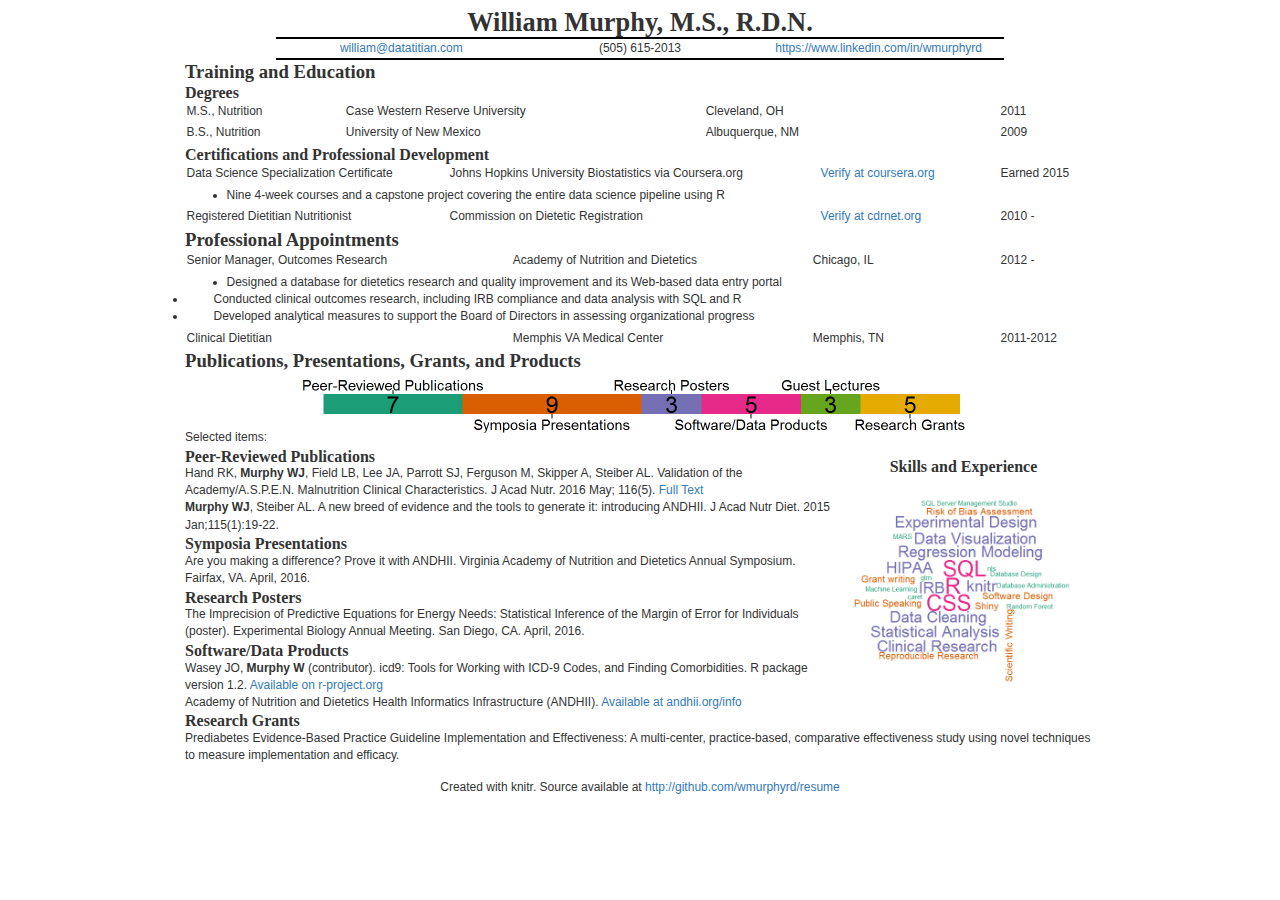
==== commit e02f43e1: "last shared version" ====
--- a/resume.html
+++ b/resume.html
@@ -36,7 +36,7 @@
 </script>
 
 
-<link href="data:text/css,body%2C%20td%20%7B%0A%20%20%20font%2Dfamily%3A%20arial%2C%20sans%2Dserif%3B%0A%20%20%20background%2Dcolor%3A%20white%3B%0A%20%20%20font%2Dsize%3A%2012px%3B%0A%20%20%20margin%3A%208px%3B%0A%7D%0A%0Att%2C%20code%2C%20pre%20%7B%0A%20%20%20font%2Dfamily%3A%20%27DejaVu%20Sans%20Mono%27%2C%20%27Droid%20Sans%20Mono%27%2C%20%27Lucida%20Console%27%2C%20Consolas%2C%20Monaco%2C%20monospace%3B%0A%7D%0A%0Ah1%20%7B%20%0A%20%20%20font%2Dsize%3A2%2E2em%3B%20%0A%7D%0A%0Ah2%20%7B%20%0A%20%20%20font%2Dsize%3A14pt%3B%20%0A%20%20%20margin%2Dbottom%3A%200%3B%0A%20%20%20margin%2Dtop%3A%201%2E5px%3B%0A%7D%0A%0Ah3%20%7B%20%0A%20%20%20font%2Dsize%3A12pt%3B%20%0A%20%20%20margin%2Dtop%3A%201%2E5px%3B%0A%20%20%20margin%2Dbottom%3A%200%3B%0A%7D%0A%0Ah4%20%7B%20%0A%20%20%20font%2Dsize%3A1%2E0em%3B%20%0A%7D%0A%0Ah5%20%7B%20%0A%20%20%20font%2Dsize%3A0%2E9em%3B%20%0A%7D%0A%0Ah6%20%7B%20%0A%20%20%20font%2Dsize%3A0%2E8em%3B%20%0A%7D%0A%0Ah1%2C%20h2%2C%20h3%2C%20h4%2C%20h5%2C%20h6%2C%20p%2Ewordcloud%20%7B%0A%20%20%20%20font%2Dfamily%3A%20georgia%2C%20serif%3B%0A%20%20%20%20font%2Dweight%3A%20bold%3B%0A%7D%0A%0Aa%3Avisited%20%7B%0A%20%20%20color%3A%20rgb%2850%25%2C%200%25%2C%2050%25%29%3B%0A%7D%0A%0Apre%20%7B%09%0A%20%20%20margin%2Dtop%3A%200%3B%0A%20%20%20max%2Dwidth%3A%2095%25%3B%0A%20%20%20border%3A%201px%20solid%20%23ccc%3B%0A%20%20%20white%2Dspace%3A%20pre%2Dwrap%3B%0A%7D%0A%0Apre%20code%20%7B%0A%20%20%20display%3A%20block%3B%20padding%3A%200%2E5em%3B%0A%7D%0A%0Acode%2Er%2C%20code%2Ecpp%20%7B%0A%20%20%20background%2Dcolor%3A%20%23F8F8F8%3B%0A%7D%0A%0Atable%2C%20td%2C%20th%20%7B%0A%20%20border%3A%20none%3B%0A%7D%0A%0Ablockquote%20%7B%0A%20%20%20color%3A%23666666%3B%0A%20%20%20margin%3A0%3B%0A%20%20%20padding%2Dleft%3A%201em%3B%0A%20%20%20border%2Dleft%3A%200%2E5em%20%23EEE%20solid%3B%0A%7D%0A%0Ahr%20%7B%0A%20%20%20height%3A%200px%3B%0A%20%20%20border%2Dbottom%3A%20none%3B%0A%20%20%20border%2Dtop%2Dwidth%3A%20thin%3B%0A%20%20%20border%2Dtop%2Dstyle%3A%20dotted%3B%0A%20%20%20border%2Dtop%2Dcolor%3A%20%23999999%3B%0A%7D%0A%0A%40media%20print%20%7B%0A%20%20%20%2A%20%7B%20%0A%20%20%20%20%20%20background%3A%20transparent%20%21important%3B%20%0A%20%20%20%20%20%20color%3A%20black%20%21important%3B%20%0A%20%20%20%20%20%20filter%3Anone%20%21important%3B%20%0A%20%20%20%20%20%20%2Dms%2Dfilter%3A%20none%20%21important%3B%20%0A%20%20%20%7D%0A%0A%20%20%20body%20%7B%20%0A%20%20%20%20%20%20font%2Dsize%3A12pt%3B%20%0A%20%20%20%20%20%20max%2Dwidth%3A100%25%3B%20%0A%20%20%20%7D%0A%20%20%20%20%20%20%20%0A%20%20%20a%2C%20a%3Avisited%20%7B%20%0A%20%20%20%20%20%20text%2Ddecoration%3A%20underline%3B%20%0A%20%20%20%7D%0A%0A%20%20%20hr%20%7B%20%0A%20%20%20%20%20%20visibility%3A%20hidden%3B%0A%20%20%20%20%20%20page%2Dbreak%2Dbefore%3A%20always%3B%0A%20%20%20%7D%0A%0A%20%20%20pre%2C%20blockquote%20%7B%20%0A%20%20%20%20%20%20padding%2Dright%3A%201em%3B%20%0A%20%20%20%20%20%20page%2Dbreak%2Dinside%3A%20avoid%3B%20%0A%20%20%20%7D%0A%0A%20%20%20tr%2C%20img%20%7B%20%0A%20%20%20%20%20%20page%2Dbreak%2Dinside%3A%20avoid%3B%20%0A%20%20%20%7D%0A%0A%20%20%20img%20%7B%20%0A%20%20%20%20%20%20max%2Dwidth%3A%20100%25%20%21important%3B%20%0A%20%20%20%7D%0A%0A%20%20%20%40page%20%3Aleft%20%7B%20%0A%20%20%20%20%20%20margin%3A%2010mm%2010mm%205mm%2010mm%3B%20%0A%20%20%20%7D%0A%20%20%20%20%20%0A%20%20%20%40page%20%3Aright%20%7B%20%0A%20%20%20%20%20%20margin%3A%2010mm%2010mm%205mm%2010mm%3B%20%0A%20%20%20%7D%0A%0A%20%20%20p%2C%20h2%2C%20h3%20%7B%20%0A%20%20%20%20%20%20orphans%3A%203%3B%20widows%3A%203%3B%20%0A%20%20%20%7D%0A%0A%20%20%20h2%2C%20h3%20%7B%20%0A%20%20%20%20%20%20page%2Dbreak%2Dafter%3A%20avoid%3B%20%0A%20%20%20%7D%0A%20%20%20a%5Bhref%5D%3Aafter%20%7B%0A%20%20%20%20content%3A%20none%20%21important%3B%0A%20%20%7D%0A%20%20h1%20%7B%0A%20%20%20%20font%2Dsize%3A1%2E8em%3B%0A%20%20%7D%0A%20%20p%20%7B%0A%20%20%20%20font%2Dsize%3A%2010pt%3B%0A%20%20%7D%0A%7D%0A%0A%2Eresume%2Dtable%20%7B%0A%20%20%20%20width%3A%20100%25%0A%7D%0A%2Eresume%2Dtable%20td%20%7B%0A%20%20%20%2F%2A%20text%2Dalign%3A%20left%3B%20%2A%2F%0A%20%20%20%20padding%3A%201%2E5px%205px%203px%201%2E5px%0A%7D%0A%2Eresume%2Dtable%20td%3Anth%2Dchild%285%29%20%7B%0A%20%20%20%20float%3A%20right%3B%0A%20%20%20%20width%3A%208em%3B%0A%20%20%20%20margin%3A%200%0A%7D%0A%0A%23contact%2Dtable%20%7B%0A%20%20%20%20width%3A%2080%25%3B%0A%20%20%20%20margin%3A%200%20auto%3B%0A%20%20%20%20text%2Dalign%3A%20center%3B%0A%7D%0A%0A%23contact%2Dtable%20tr%20%7B%0A%20%20%20%20border%2Dtop%3A%202px%20solid%20black%3B%0A%20%20%20%20border%2Dbottom%3A%202px%20solid%20black%3B%0A%0A%7D%0A%0A%23contact%2Dtable%20td%20%7B%0A%20%20%20%20width%3A%2033%25%3B%0A%20%20%20%20padding%3A%201px%200%3B%0A%7D%0A%0A%23contact%2Dtable%20td%3Afirst%2Dchild%20%7B%0A%20%20padding%2Dleft%3A%208px%3B%0A%7D%0A%0A%23contact%2Dtable%20td%3Alast%2Dchild%20%7B%0A%20%20padding%2Dright%3A%208px%3B%0A%7D%0A%0A%2Etitle%20%7B%0A%20%20%20%20margin%3A%200%20auto%3B%0A%20%20%20%20width%3A%2099%25%3B%0A%20%20%20%20text%2Dalign%3A%20center%3B%0A%7D%0A%0Aul%2C%20ol%20%7B%0A%20%20margin%2Dbottom%3A%200%3B%0A%7D%0A%0A%2F%2A%20the%20markdown%20parser%20is%20bugging%20and%20placing%20some%20%3Cli%3E%20outside%20of%20their%20%3Cul%3E%0Athese%20rules%20correct%20their%20appearance%20%2A%2F%0Atd%3Eli%20%7B%0A%20%20padding%2Dleft%3A%2027px%0A%7D%0A%0Atd%3Eli%20p%20%7B%0A%20%20margin%2Dbottom%3A%200%0A%7D%0A%0Ap%20%7B%0A%20%20margin%2Dbottom%3A%200%3B%20%0A%7D%0A%0A%23footer%20%7B%0A%20%20display%3A%20block%3B%0A%20%20text%2Dalign%3A%20center%3B%0A%20%20margin%2Dtop%3A%2015px%3B%0A%7D%0A%0A%23selected%2Ditems%20%7B%0A%20%20margin%2Dtop%3A%20%2D15px%3B%0A%7D%0A%0A%2Ewordcloudwrapper%20%7B%0A%20%20float%3A%20right%3B%20%0A%7D%0A%0Aimg%2Ewordcloud%20%7B%0A%20%20margin%3A%20%2D15px%20%2D10px%20%2D25px%20%2D10px%3B%0A%7D%0A%0A%2F%2A%20wrapper%20centering%20trick%20for%20floated%20divs%3A%20outside%20shifted%2050%25%20makes%20the%20%0Acontent%20start%20at%20the%20midpoint%20of%20the%20next%20parent%20container%2C%20inside%20shifted%20%2D50%25%0Acenters%20it%20about%20that%20midpoint%20%2A%2F%0A%2F%2A%2Ewordcloudtextwrapper%20%7B%0A%20%20position%3A%20relative%3B%0A%20%20right%3A50%25%3B%0A%7D%2A%2F%0A%0Ap%2Ewordcloud%20%7B%0A%20%20position%3A%20relative%3B%0A%20%20text%2Dalign%3A%20center%3B%0A%20%20top%3A%200%2E1in%3B%0A%20%20font%2Dsize%3A12pt%3B%0A%7D%0A" rel="stylesheet" type="text/css" />
+<link href="data:text/css,body%2C%20td%20%7B%0A%20%20%20font%2Dfamily%3A%20arial%2C%20sans%2Dserif%3B%0A%20%20%20background%2Dcolor%3A%20white%3B%0A%20%20%20font%2Dsize%3A%2012px%3B%0A%20%20%20margin%3A%208px%3B%0A%7D%0A%0Att%2C%20code%2C%20pre%20%7B%0A%20%20%20font%2Dfamily%3A%20%27DejaVu%20Sans%20Mono%27%2C%20%27Droid%20Sans%20Mono%27%2C%20%27Lucida%20Console%27%2C%20Consolas%2C%20Monaco%2C%20monospace%3B%0A%7D%0A%0Ah1%20%7B%20%0A%20%20%20font%2Dsize%3A2%2E2em%3B%20%0A%7D%0A%0Ah2%20%7B%20%0A%20%20%20font%2Dsize%3A14pt%3B%20%0A%20%20%20margin%2Dbottom%3A%200%3B%0A%20%20%20margin%2Dtop%3A%201%2E5px%3B%0A%7D%0A%0Ah3%20%7B%20%0A%20%20%20font%2Dsize%3A12pt%3B%20%0A%20%20%20margin%2Dtop%3A%201%2E5px%3B%0A%20%20%20margin%2Dbottom%3A%200%3B%0A%7D%0A%0Ah4%20%7B%20%0A%20%20%20font%2Dsize%3A1%2E0em%3B%20%0A%7D%0A%0Ah5%20%7B%20%0A%20%20%20font%2Dsize%3A0%2E9em%3B%20%0A%7D%0A%0Ah6%20%7B%20%0A%20%20%20font%2Dsize%3A0%2E8em%3B%20%0A%7D%0A%0Ah1%2C%20h2%2C%20h3%2C%20h4%2C%20h5%2C%20h6%2C%20p%2Ewordcloud%20%7B%0A%20%20%20%20font%2Dfamily%3A%20georgia%2C%20serif%3B%0A%20%20%20%20font%2Dweight%3A%20bold%3B%0A%7D%0A%0Aa%3Avisited%20%7B%0A%20%20%20color%3A%20rgb%2850%25%2C%200%25%2C%2050%25%29%3B%0A%7D%0A%0Apre%20%7B%09%0A%20%20%20margin%2Dtop%3A%200%3B%0A%20%20%20max%2Dwidth%3A%2095%25%3B%0A%20%20%20border%3A%201px%20solid%20%23ccc%3B%0A%20%20%20white%2Dspace%3A%20pre%2Dwrap%3B%0A%7D%0A%0Apre%20code%20%7B%0A%20%20%20display%3A%20block%3B%20padding%3A%200%2E5em%3B%0A%7D%0A%0Acode%2Er%2C%20code%2Ecpp%20%7B%0A%20%20%20background%2Dcolor%3A%20%23F8F8F8%3B%0A%7D%0A%0Atable%2C%20td%2C%20th%20%7B%0A%20%20border%3A%20none%3B%0A%7D%0A%0Ablockquote%20%7B%0A%20%20%20color%3A%23666666%3B%0A%20%20%20margin%3A0%3B%0A%20%20%20padding%2Dleft%3A%201em%3B%0A%20%20%20border%2Dleft%3A%200%2E5em%20%23EEE%20solid%3B%0A%7D%0A%0Ahr%20%7B%0A%20%20%20height%3A%200px%3B%0A%20%20%20border%2Dbottom%3A%20none%3B%0A%20%20%20border%2Dtop%2Dwidth%3A%20thin%3B%0A%20%20%20border%2Dtop%2Dstyle%3A%20dotted%3B%0A%20%20%20border%2Dtop%2Dcolor%3A%20%23999999%3B%0A%7D%0A%0A%40media%20print%20%7B%0A%20%20%20%2A%20%7B%20%0A%20%20%20%20%20%20background%3A%20transparent%20%21important%3B%20%0A%20%20%20%20%20%20color%3A%20black%20%21important%3B%20%0A%20%20%20%20%20%20filter%3Anone%20%21important%3B%20%0A%20%20%20%20%20%20%2Dms%2Dfilter%3A%20none%20%21important%3B%20%0A%20%20%20%7D%0A%0A%20%20%20body%20%7B%20%0A%20%20%20%20%20%20font%2Dsize%3A12pt%3B%20%0A%20%20%20%20%20%20max%2Dwidth%3A100%25%3B%20%0A%20%20%20%7D%0A%20%20%20%20%20%20%20%0A%20%20%20a%2C%20a%3Avisited%20%7B%20%0A%20%20%20%20%20%20text%2Ddecoration%3A%20underline%3B%20%0A%20%20%20%7D%0A%0A%20%20%20hr%20%7B%20%0A%20%20%20%20%20%20visibility%3A%20hidden%3B%0A%20%20%20%20%20%20page%2Dbreak%2Dbefore%3A%20always%3B%0A%20%20%20%7D%0A%0A%20%20%20pre%2C%20blockquote%20%7B%20%0A%20%20%20%20%20%20padding%2Dright%3A%201em%3B%20%0A%20%20%20%20%20%20page%2Dbreak%2Dinside%3A%20avoid%3B%20%0A%20%20%20%7D%0A%0A%20%20%20tr%2C%20img%20%7B%20%0A%20%20%20%20%20%20page%2Dbreak%2Dinside%3A%20avoid%3B%20%0A%20%20%20%7D%0A%0A%20%20%20img%20%7B%20%0A%20%20%20%20%20%20max%2Dwidth%3A%20100%25%20%21important%3B%20%0A%20%20%20%7D%0A%0A%20%20%20%40page%20%3Aleft%20%7B%20%0A%20%20%20%20%20%20margin%3A%2010mm%2010mm%205mm%2010mm%3B%20%0A%20%20%20%7D%0A%20%20%20%20%20%0A%20%20%20%40page%20%3Aright%20%7B%20%0A%20%20%20%20%20%20margin%3A%2010mm%2010mm%205mm%2010mm%3B%20%0A%20%20%20%7D%0A%0A%20%20%20p%2C%20h2%2C%20h3%20%7B%20%0A%20%20%20%20%20%20orphans%3A%203%3B%20widows%3A%203%3B%20%0A%20%20%20%7D%0A%0A%20%20%20h2%2C%20h3%20%7B%20%0A%20%20%20%20%20%20page%2Dbreak%2Dafter%3A%20avoid%3B%20%0A%20%20%20%7D%0A%20%20%20%2F%2A%20override%20Chrome%27s%20autmatic%20printing%20of%20urls%20after%20links%20%2A%2F%0A%20%20%20a%5Bhref%5D%3Aafter%20%7B%0A%20%20%20%20content%3A%20none%20%21important%3B%0A%20%20%7D%0A%20%20h1%20%7B%0A%20%20%20%20font%2Dsize%3A1%2E8em%3B%0A%20%20%7D%0A%20%20p%20%7B%0A%20%20%20%20font%2Dsize%3A%2010pt%3B%0A%20%20%7D%0A%7D%0A%0A%2Eresume%2Dtable%20%7B%0A%20%20%20%20width%3A%20100%25%0A%7D%0A%2Eresume%2Dtable%20td%20%7B%0A%20%20%20%20padding%3A%201%2E5px%205px%203px%201%2E5px%0A%7D%0A%2F%2A%20align%20the%20dates%20column%20%2A%2F%0A%2Eresume%2Dtable%20td%3Anth%2Dchild%285%29%20%7B%0A%20%20%20%20float%3A%20right%3B%0A%20%20%20%20width%3A%208em%3B%0A%20%20%20%20margin%3A%200%0A%7D%0A%0A%23contact%2Dtable%20%7B%0A%20%20%20%20width%3A%2080%25%3B%0A%20%20%20%20margin%3A%200%20auto%3B%0A%20%20%20%20text%2Dalign%3A%20center%3B%0A%7D%0A%0A%23contact%2Dtable%20tr%20%7B%0A%20%20%20%20border%2Dtop%3A%202px%20solid%20black%3B%0A%20%20%20%20border%2Dbottom%3A%202px%20solid%20black%3B%0A%0A%7D%0A%0A%23contact%2Dtable%20td%20%7B%0A%20%20%20%20width%3A%2033%25%3B%0A%20%20%20%20padding%3A%201px%200%3B%0A%7D%0A%0A%23contact%2Dtable%20td%3Afirst%2Dchild%20%7B%0A%20%20padding%2Dleft%3A%208px%3B%0A%7D%0A%0A%23contact%2Dtable%20td%3Alast%2Dchild%20%7B%0A%20%20padding%2Dright%3A%208px%3B%0A%7D%0A%0A%2Etitle%20%7B%0A%20%20%20%20margin%3A%200%20auto%3B%0A%20%20%20%20width%3A%2099%25%3B%0A%20%20%20%20text%2Dalign%3A%20center%3B%0A%7D%0A%0Aul%2C%20ol%20%7B%0A%20%20margin%2Dbottom%3A%200%3B%0A%7D%0A%0A%2F%2A%20the%20markdown%20parser%20is%20bugging%20and%20placing%20some%20%3Cli%3E%20outside%20of%20their%20%3Cul%3E%0Athese%20rules%20correct%20their%20appearance%20%2A%2F%0Atd%3Eli%20%7B%0A%20%20padding%2Dleft%3A%2027px%0A%7D%0A%0Atd%3Eli%20p%20%7B%0A%20%20margin%2Dbottom%3A%200%0A%7D%0A%0Ap%20%7B%0A%20%20margin%2Dbottom%3A%200%3B%20%0A%7D%0A%0A%23footer%20%7B%0A%20%20display%3A%20block%3B%0A%20%20text%2Dalign%3A%20center%3B%0A%20%20margin%2Dtop%3A%2015px%3B%0A%7D%0A%0A%23selected%2Ditems%20%7B%0A%20%20margin%2Dtop%3A%20%2D15px%3B%0A%7D%0A%0A%2Ewordcloudwrapper%20%7B%0A%20%20float%3A%20right%3B%20%0A%7D%0A%0Aimg%2Ewordcloud%20%7B%0A%20%20margin%3A%20%2D15px%20%2D15px%20%2D25px%20%2D10px%3B%0A%7D%0A%0Ap%2Ewordcloud%20%7B%0A%20%20position%3A%20relative%3B%0A%20%20text%2Dalign%3A%20center%3B%0A%20%20top%3A%200%2E1in%3B%0A%20%20font%2Dsize%3A12pt%3B%0A%7D%0A" rel="stylesheet" type="text/css" />
 
 </head>
 
@@ -66,13 +66,14 @@
 
 
 <!-- html table generated in R 3.2.2 by xtable 1.8-0 package -->
-<!-- Wed May 18 21:27:48 2016 -->
+<!-- Fri May 20 15:27:38 2016 -->
 <table border="1" id="contact-table">
 <tr>
 <td>
 <a href="mailto:william@datatitian.com">william@datatitian.com</a>
 </td>
 <td>
+(505) 615-2013
 </td>
 <td>
 <a href="https://www.linkedin.com/in/wmurphyrd" class="uri">https://www.linkedin.com/in/wmurphyrd</a>
@@ -84,7 +85,7 @@
 <div id="degrees" class="section level3">
 <h3>Degrees</h3>
 <!-- html table generated in R 3.2.2 by xtable 1.8-0 package -->
-<!-- Wed May 18 21:27:48 2016 -->
+<!-- Fri May 20 15:27:38 2016 -->
 <table id="Degrees-table" class="resume-table">
 <tr>
 <td>
@@ -123,7 +124,7 @@
 <div id="certifications-and-professional-development" class="section level3">
 <h3>Certifications and Professional Development</h3>
 <!-- html table generated in R 3.2.2 by xtable 1.8-0 package -->
-<!-- Wed May 18 21:27:48 2016 -->
+<!-- Fri May 20 15:27:38 2016 -->
 <table id="CertificationsandProfessionalDevelopment-table" class="resume-table">
 <tr>
 <td>
@@ -166,7 +167,7 @@
 </table>
 <h2>Professional Appointments</h2>
 <!-- html table generated in R 3.2.2 by xtable 1.8-0 package -->
-<!-- Wed May 18 21:27:48 2016 -->
+<!-- Fri May 20 15:27:39 2016 -->
 <table id="nosubgroup-table" class="resume-table">
 <tr>
 <td>
@@ -215,9 +216,9 @@
 </div>
 <div id="publications-presentations-grants-and-products" class="section level2">
 <h2>Publications, Presentations, Grants, and Products</h2>
-<p><img src="[data-uri]" title alt width="720" style="display: block; margin: auto;" /></p>
+<p><img src="[data-uri]" title alt width="720" style="display: block; margin: auto;" /></p>
 <p id="selected-items">
-Select Items:
+Selected items:
 </p>
 <div class="wordcloudwrapper">
 <div class="wordcloudtextwrapper">
@@ -225,7 +226,7 @@
 Skills and Experience
 </p>
 </div>
-<img src="[data-uri]" title alt width="288" class="wordcloud" />
+<img src="[data-uri]" title alt width="288" class="wordcloud" />
 </div>
 <div id="peer-reviewed-publications" class="section level3">
 <h3>Peer-Reviewed Publications</h3>
@@ -236,6 +237,12 @@
 <strong>Murphy WJ</strong>, Steiber AL. A new breed of evidence and the tools to generate it: introducing ANDHII. J Acad Nutr Diet. 2015 Jan;115(1):19-22.
 </p>
 </div>
+<div id="symposia-presentations" class="section level3">
+<h3>Symposia Presentations</h3>
+<p class="resume-text">
+Are you making a difference? Prove it with ANDHII. Virginia Academy of Nutrition and Dietetics Annual Symposium. Fairfax, VA. April, 2016.
+</p>
+</div>
 <div id="research-posters" class="section level3">
 <h3>Research Posters</h3>
 <p class="resume-text">
@@ -244,9 +251,6 @@
 </div>
 <div id="softwaredata-products" class="section level3">
 <h3>Software/Data Products</h3>
-<p class="resume-text">
-Energy Needs App. An interactive tool for estimating individual energy needs with appropriate margin of error. Created with R and Shiny. <a href="https://wmurphyrd.shinyapps.io/EnergyNeeds/" class="uri">https://wmurphyrd.shinyapps.io/EnergyNeeds/</a>
-</p>
 <p class="resume-text">
 Wasey JO, <strong>Murphy W</strong> (contributor). icd9: Tools for Working with ICD-9 Codes, and Finding Comorbidities. R package version 1.2. <a href="http://CRAN.R-project.org/package=icd9">Available on r-project.org</a>
 </p>
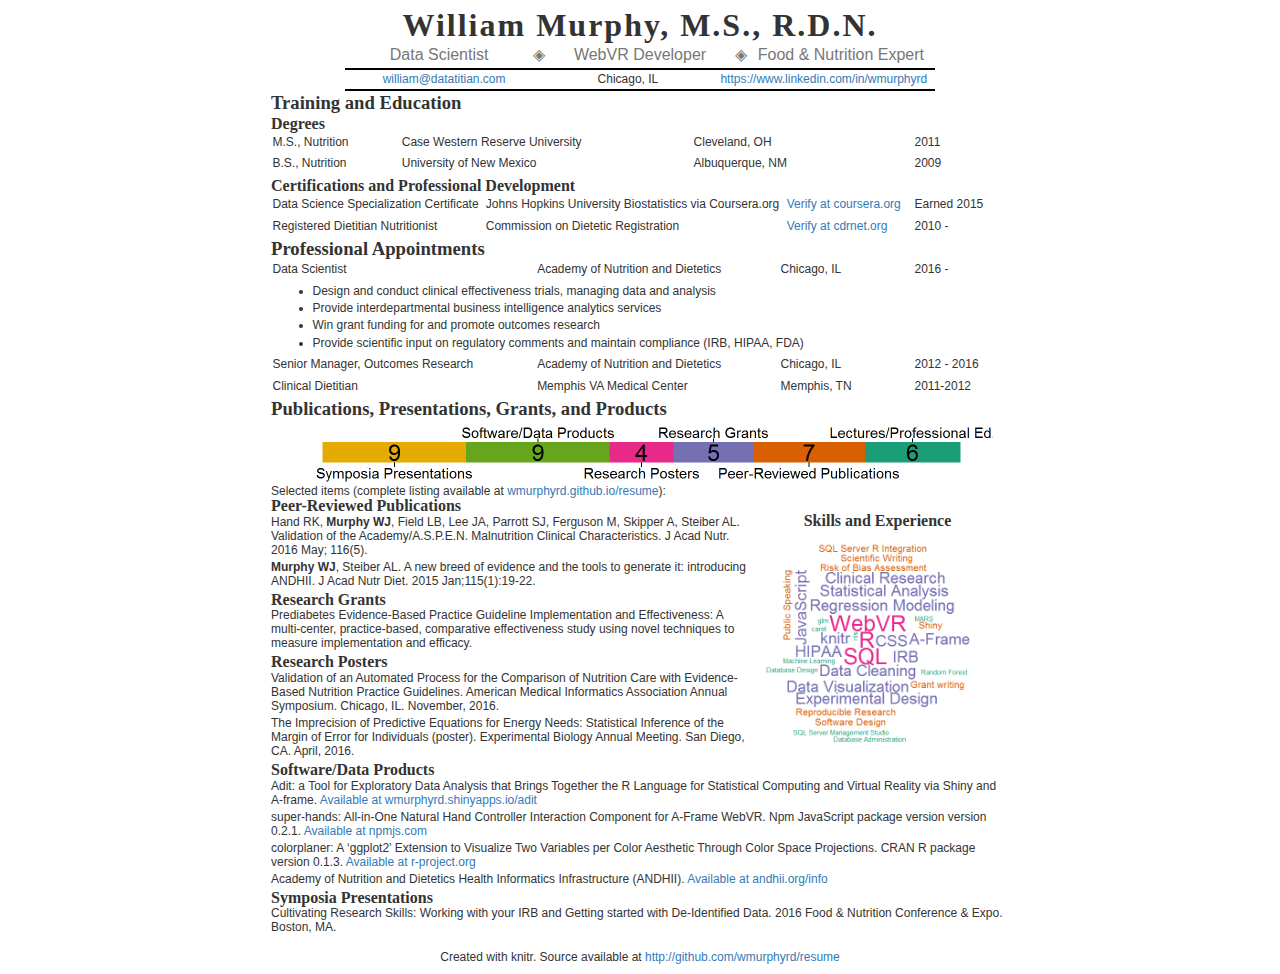
==== commit 3f5d2e66: "add subtitle below name" ====
--- a/resume.html
+++ b/resume.html
@@ -10,18 +10,20 @@
 
 
 
+
 <title>William Murphy, M.S., R.D.N.</title>
 
-<script src="data:application/x-javascript,%2F%2A%21%20jQuery%20v1%2E11%2E0%20%7C%20%28c%29%202005%2C%202014%20jQuery%20Foundation%2C%20Inc%2E%20%7C%20jquery%2Eorg%2Flicense%20%2A%2F%0A%21function%28a%2Cb%29%7B%22object%22%3D%3Dtypeof%20module%26%26%22object%22%3D%3Dtypeof%20module%2Eexports%3Fmodule%2Eexports%3Da%2Edocument%3Fb%28a%2C%210%29%3Afunction%28a%29%7Bif%28%21a%2Edocument%29throw%20new%20Error%28%22jQuery%20requires%20a%20window%20with%20a%20document%22%29%3Breturn%20b%28a%29%7D%3Ab%28a%29%7D%28%22undefined%22%21%3Dtypeof%20window%3Fwindow%3Athis%2Cfunction%28a%2Cb%29%7Bvar%20c%3D%5B%5D%2Cd%3Dc%2Eslice%2Ce%3Dc%2Econcat%2Cf%3Dc%2Epush%2Cg%3Dc%2EindexOf%2Ch%3D%7B%7D%2Ci%3Dh%2EtoString%2Cj%3Dh%2EhasOwnProperty%2Ck%3D%22%22%2Etrim%2Cl%3D%7B%7D%2Cm%3D%221%2E11%2E0%22%2Cn%3Dfunction%28a%2Cb%29%7Breturn%20new%20n%2Efn%2Einit%28a%2Cb%29%7D%2Co%3D%2F%5E%5B%5Cs%5CuFEFF%5CxA0%5D%2B%7C%5B%5Cs%5CuFEFF%5CxA0%5D%2B%24%2Fg%2Cp%3D%2F%5E%2Dms%2D%2F%2Cq%3D%2F%2D%28%5B%5Cda%2Dz%5D%29%2Fgi%2Cr%3Dfunction%28a%2Cb%29%7Breturn%20b%2EtoUpperCase%28%29%7D%3Bn%2Efn%3Dn%2Eprototype%3D%7Bjquery%3Am%2Cconstructor%3An%2Cselector%3A%22%22%2Clength%3A0%2CtoArray%3Afunction%28%29%7Breturn%20d%2Ecall%28this%29%7D%2Cget%3Afunction%28a%29%7Breturn%20null%21%3Da%3F0%3Ea%3Fthis%5Ba%2Bthis%2Elength%5D%3Athis%5Ba%5D%3Ad%2Ecall%28this%29%7D%2CpushStack%3Afunction%28a%29%7Bvar%20b%3Dn%2Emerge%28this%2Econstructor%28%29%2Ca%29%3Breturn%20b%2EprevObject%3Dthis%2Cb%2Econtext%3Dthis%2Econtext%2Cb%7D%2Ceach%3Afunction%28a%2Cb%29%7Breturn%20n%2Eeach%28this%2Ca%2Cb%29%7D%2Cmap%3Afunction%28a%29%7Breturn%20this%2EpushStack%28n%2Emap%28this%2Cfunction%28b%2Cc%29%7Breturn%20a%2Ecall%28b%2Cc%2Cb%29%7D%29%29%7D%2Cslice%3Afunction%28%29%7Breturn%20this%2EpushStack%28d%2Eapply%28this%2Carguments%29%29%7D%2Cfirst%3Afunction%28%29%7Breturn%20this%2Eeq%280%29%7D%2Clast%3Afunction%28%29%7Breturn%20this%2Eeq%28%2D1%29%7D%2Ceq%3Afunction%28a%29%7Bvar%20b%3Dthis%2Elength%2Cc%3D%2Ba%2B%280%3Ea%3Fb%3A0%29%3Breturn%20this%2EpushStack%28c%3E%3D0%26%26b%3Ec%3F%5Bthis%5Bc%5D%5D%3A%5B%5D%29%7D%2Cend%3Afunction%28%29%7Breturn%20this%2EprevObject%7C%7Cthis%2Econstructor%28null%29%7D%2Cpush%3Af%2Csort%3Ac%2Esort%2Csplice%3Ac%2Esplice%7D%2Cn%2Eextend%3Dn%2Efn%2Eextend%3Dfunction%28%29%7Bvar%20a%2Cb%2Cc%2Cd%2Ce%2Cf%2Cg%3Darguments%5B0%5D%7C%7C%7B%7D%2Ch%3D1%2Ci%3Darguments%2Elength%2Cj%3D%211%3Bfor%28%22boolean%22%3D%3Dtypeof%20g%26%26%28j%3Dg%2Cg%3Darguments%5Bh%5D%7C%7C%7B%7D%2Ch%2B%2B%29%2C%22object%22%3D%3Dtypeof%20g%7C%7Cn%2EisFunction%28g%29%7C%7C%28g%3D%7B%7D%29%2Ch%3D%3D%3Di%26%26%28g%3Dthis%2Ch%2D%2D%29%3Bi%3Eh%3Bh%2B%2B%29if%28null%21%3D%28e%3Darguments%5Bh%5D%29%29for%28d%20in%20e%29a%3Dg%5Bd%5D%2Cc%3De%5Bd%5D%2Cg%21%3D%3Dc%26%26%28j%26%26c%26%26%28n%2EisPlainObject%28c%29%7C%7C%28b%3Dn%2EisArray%28c%29%29%29%3F%28b%3F%28b%3D%211%2Cf%3Da%26%26n%2EisArray%28a%29%3Fa%3A%5B%5D%29%3Af%3Da%26%26n%2EisPlainObject%28a%29%3Fa%3A%7B%7D%2Cg%5Bd%5D%3Dn%2Eextend%28j%2Cf%2Cc%29%29%3Avoid%200%21%3D%3Dc%26%26%28g%5Bd%5D%3Dc%29%29%3Breturn%20g%7D%2Cn%2Eextend%28%7Bexpando%3A%22jQuery%22%2B%28m%2BMath%2Erandom%28%29%29%2Ereplace%28%2F%5CD%2Fg%2C%22%22%29%2CisReady%3A%210%2Cerror%3Afunction%28a%29%7Bthrow%20new%20Error%28a%29%7D%2Cnoop%3Afunction%28%29%7B%7D%2CisFunction%3Afunction%28a%29%7Breturn%22function%22%3D%3D%3Dn%2Etype%28a%29%7D%2CisArray%3AArray%2EisArray%7C%7Cfunction%28a%29%7Breturn%22array%22%3D%3D%3Dn%2Etype%28a%29%7D%2CisWindow%3Afunction%28a%29%7Breturn%20null%21%3Da%26%26a%3D%3Da%2Ewindow%7D%2CisNumeric%3Afunction%28a%29%7Breturn%20a%2DparseFloat%28a%29%3E%3D0%7D%2CisEmptyObject%3Afunction%28a%29%7Bvar%20b%3Bfor%28b%20in%20a%29return%211%3Breturn%210%7D%2CisPlainObject%3Afunction%28a%29%7Bvar%20b%3Bif%28%21a%7C%7C%22object%22%21%3D%3Dn%2Etype%28a%29%7C%7Ca%2EnodeType%7C%7Cn%2EisWindow%28a%29%29return%211%3Btry%7Bif%28a%2Econstructor%26%26%21j%2Ecall%28a%2C%22constructor%22%29%26%26%21j%2Ecall%28a%2Econstructor%2Eprototype%2C%22isPrototypeOf%22%29%29return%211%7Dcatch%28c%29%7Breturn%211%7Dif%28l%2EownLast%29for%28b%20in%20a%29return%20j%2Ecall%28a%2Cb%29%3Bfor%28b%20in%20a%29%3Breturn%20void%200%3D%3D%3Db%7C%7Cj%2Ecall%28a%2Cb%29%7D%2Ctype%3Afunction%28a%29%7Breturn%20null%3D%3Da%3Fa%2B%22%22%3A%22object%22%3D%3Dtypeof%20a%7C%7C%22function%22%3D%3Dtypeof%20a%3Fh%5Bi%2Ecall%28a%29%5D%7C%7C%22object%22%3Atypeof%20a%7D%2CglobalEval%3Afunction%28b%29%7Bb%26%26n%2Etrim%28b%29%26%26%28a%2EexecScript%7C%7Cfunction%28b%29%7Ba%2Eeval%2Ecall%28a%2Cb%29%7D%29%28b%29%7D%2CcamelCase%3Afunction%28a%29%7Breturn%20a%2Ereplace%28p%2C%22ms%2D%22%29%2Ereplace%28q%2Cr%29%7D%2CnodeName%3Afunction%28a%2Cb%29%7Breturn%20a%2EnodeName%26%26a%2EnodeName%2EtoLowerCase%28%29%3D%3D%3Db%2EtoLowerCase%28%29%7D%2Ceach%3Afunction%28a%2Cb%2Cc%29%7Bvar%20d%2Ce%3D0%2Cf%3Da%2Elength%2Cg%3Ds%28a%29%3Bif%28c%29%7Bif%28g%29%7Bfor%28%3Bf%3Ee%3Be%2B%2B%29if%28d%3Db%2Eapply%28a%5Be%5D%2Cc%29%2Cd%3D%3D%3D%211%29break%7Delse%20for%28e%20in%20a%29if%28d%3Db%2Eapply%28a%5Be%5D%2Cc%29%2Cd%3D%3D%3D%211%29break%7Delse%20if%28g%29%7Bfor%28%3Bf%3Ee%3Be%2B%2B%29if%28d%3Db%2Ecall%28a%5Be%5D%2Ce%2Ca%5Be%5D%29%2Cd%3D%3D%3D%211%29break%7Delse%20for%28e%20in%20a%29if%28d%3Db%2Ecall%28a%5Be%5D%2Ce%2Ca%5Be%5D%29%2Cd%3D%3D%3D%211%29break%3Breturn%20a%7D%2Ctrim%3Ak%26%26%21k%2Ecall%28%22%5Cufeff%5Cxa0%22%29%3Ffunction%28a%29%7Breturn%20null%3D%3Da%3F%22%22%3Ak%2Ecall%28a%29%7D%3Afunction%28a%29%7Breturn%20null%3D%3Da%3F%22%22%3A%28a%2B%22%22%29%2Ereplace%28o%2C%22%22%29%7D%2CmakeArray%3Afunction%28a%2Cb%29%7Bvar%20c%3Db%7C%7C%5B%5D%3Breturn%20null%21%3Da%26%26%28s%28Object%28a%29%29%3Fn%2Emerge%28c%2C%22string%22%3D%3Dtypeof%20a%3F%5Ba%5D%3Aa%29%3Af%2Ecall%28c%2Ca%29%29%2Cc%7D%2CinArray%3Afunction%28a%2Cb%2Cc%29%7Bvar%20d%3Bif%28b%29%7Bif%28g%29return%20g%2Ecall%28b%2Ca%2Cc%29%3Bfor%28d%3Db%2Elength%2Cc%3Dc%3F0%3Ec%3FMath%2Emax%280%2Cd%2Bc%29%3Ac%3A0%3Bd%3Ec%3Bc%2B%2B%29if%28c%20in%20b%26%26b%5Bc%5D%3D%3D%3Da%29return%20c%7Dreturn%2D1%7D%2Cmerge%3Afunction%28a%2Cb%29%7Bvar%20c%3D%2Bb%2Elength%2Cd%3D0%2Ce%3Da%2Elength%3Bwhile%28c%3Ed%29a%5Be%2B%2B%5D%3Db%5Bd%2B%2B%5D%3Bif%28c%21%3D%3Dc%29while%28void%200%21%3D%3Db%5Bd%5D%29a%5Be%2B%2B%5D%3Db%5Bd%2B%2B%5D%3Breturn%20a%2Elength%3De%2Ca%7D%2Cgrep%3Afunction%28a%2Cb%2Cc%29%7Bfor%28var%20d%2Ce%3D%5B%5D%2Cf%3D0%2Cg%3Da%2Elength%2Ch%3D%21c%3Bg%3Ef%3Bf%2B%2B%29d%3D%21b%28a%5Bf%5D%2Cf%29%2Cd%21%3D%3Dh%26%26e%2Epush%28a%5Bf%5D%29%3Breturn%20e%7D%2Cmap%3Afunction%28a%2Cb%2Cc%29%7Bvar%20d%2Cf%3D0%2Cg%3Da%2Elength%2Ch%3Ds%28a%29%2Ci%3D%5B%5D%3Bif%28h%29for%28%3Bg%3Ef%3Bf%2B%2B%29d%3Db%28a%5Bf%5D%2Cf%2Cc%29%2Cnull%21%3Dd%26%26i%2Epush%28d%29%3Belse%20for%28f%20in%20a%29d%3Db%28a%5Bf%5D%2Cf%2Cc%29%2Cnull%21%3Dd%26%26i%2Epush%28d%29%3Breturn%20e%2Eapply%28%5B%5D%2Ci%29%7D%2Cguid%3A1%2Cproxy%3Afunction%28a%2Cb%29%7Bvar%20c%2Ce%2Cf%3Breturn%22string%22%3D%3Dtypeof%20b%26%26%28f%3Da%5Bb%5D%2Cb%3Da%2Ca%3Df%29%2Cn%2EisFunction%28a%29%3F%28c%3Dd%2Ecall%28arguments%2C2%29%2Ce%3Dfunction%28%29%7Breturn%20a%2Eapply%28b%7C%7Cthis%2Cc%2Econcat%28d%2Ecall%28arguments%29%29%29%7D%2Ce%2Eguid%3Da%2Eguid%3Da%2Eguid%7C%7Cn%2Eguid%2B%2B%2Ce%29%3Avoid%200%7D%2Cnow%3Afunction%28%29%7Breturn%2Bnew%20Date%7D%2Csupport%3Al%7D%29%2Cn%2Eeach%28%22Boolean%20Number%20String%20Function%20Array%20Date%20RegExp%20Object%20Error%22%2Esplit%28%22%20%22%29%2Cfunction%28a%2Cb%29%7Bh%5B%22%5Bobject%20%22%2Bb%2B%22%5D%22%5D%3Db%2EtoLowerCase%28%29%7D%29%3Bfunction%20s%28a%29%7Bvar%20b%3Da%2Elength%2Cc%3Dn%2Etype%28a%29%3Breturn%22function%22%3D%3D%3Dc%7C%7Cn%2EisWindow%28a%29%3F%211%3A1%3D%3D%3Da%2EnodeType%26%26b%3F%210%3A%22array%22%3D%3D%3Dc%7C%7C0%3D%3D%3Db%7C%7C%22number%22%3D%3Dtypeof%20b%26%26b%3E0%26%26b%2D1%20in%20a%7Dvar%20t%3Dfunction%28a%29%7Bvar%20b%2Cc%2Cd%2Ce%2Cf%2Cg%2Ch%2Ci%2Cj%2Ck%2Cl%2Cm%2Cn%2Co%2Cp%2Cq%2Cr%2Cs%3D%22sizzle%22%2B%2Dnew%20Date%2Ct%3Da%2Edocument%2Cu%3D0%2Cv%3D0%2Cw%3Deb%28%29%2Cx%3Deb%28%29%2Cy%3Deb%28%29%2Cz%3Dfunction%28a%2Cb%29%7Breturn%20a%3D%3D%3Db%26%26%28j%3D%210%29%2C0%7D%2CA%3D%22undefined%22%2CB%3D1%3C%3C31%2CC%3D%7B%7D%2EhasOwnProperty%2CD%3D%5B%5D%2CE%3DD%2Epop%2CF%3DD%2Epush%2CG%3DD%2Epush%2CH%3DD%2Eslice%2CI%3DD%2EindexOf%7C%7Cfunction%28a%29%7Bfor%28var%20b%3D0%2Cc%3Dthis%2Elength%3Bc%3Eb%3Bb%2B%2B%29if%28this%5Bb%5D%3D%3D%3Da%29return%20b%3Breturn%2D1%7D%2CJ%3D%22checked%7Cselected%7Casync%7Cautofocus%7Cautoplay%7Ccontrols%7Cdefer%7Cdisabled%7Chidden%7Cismap%7Cloop%7Cmultiple%7Copen%7Creadonly%7Crequired%7Cscoped%22%2CK%3D%22%5B%5C%5Cx20%5C%5Ct%5C%5Cr%5C%5Cn%5C%5Cf%5D%22%2CL%3D%22%28%3F%3A%5C%5C%5C%5C%2E%7C%5B%5C%5Cw%2D%5D%7C%5B%5E%5C%5Cx00%2D%5C%5Cxa0%5D%29%2B%22%2CM%3DL%2Ereplace%28%22w%22%2C%22w%23%22%29%2CN%3D%22%5C%5C%5B%22%2BK%2B%22%2A%28%22%2BL%2B%22%29%22%2BK%2B%22%2A%28%3F%3A%28%5B%2A%5E%24%7C%21%7E%5D%3F%3D%29%22%2BK%2B%22%2A%28%3F%3A%28%5B%27%5C%22%5D%29%28%28%3F%3A%5C%5C%5C%5C%2E%7C%5B%5E%5C%5C%5C%5C%5D%29%2A%3F%29%5C%5C3%7C%28%22%2BM%2B%22%29%7C%29%7C%29%22%2BK%2B%22%2A%5C%5C%5D%22%2CO%3D%22%3A%28%22%2BL%2B%22%29%28%3F%3A%5C%5C%28%28%28%5B%27%5C%22%5D%29%28%28%3F%3A%5C%5C%5C%5C%2E%7C%5B%5E%5C%5C%5C%5C%5D%29%2A%3F%29%5C%5C3%7C%28%28%3F%3A%5C%5C%5C%5C%2E%7C%5B%5E%5C%5C%5C%5C%28%29%5B%5C%5C%5D%5D%7C%22%2BN%2Ereplace%283%2C8%29%2B%22%29%2A%29%7C%2E%2A%29%5C%5C%29%7C%29%22%2CP%3Dnew%20RegExp%28%22%5E%22%2BK%2B%22%2B%7C%28%28%3F%3A%5E%7C%5B%5E%5C%5C%5C%5C%5D%29%28%3F%3A%5C%5C%5C%5C%2E%29%2A%29%22%2BK%2B%22%2B%24%22%2C%22g%22%29%2CQ%3Dnew%20RegExp%28%22%5E%22%2BK%2B%22%2A%2C%22%2BK%2B%22%2A%22%29%2CR%3Dnew%20RegExp%28%22%5E%22%2BK%2B%22%2A%28%5B%3E%2B%7E%5D%7C%22%2BK%2B%22%29%22%2BK%2B%22%2A%22%29%2CS%3Dnew%20RegExp%28%22%3D%22%2BK%2B%22%2A%28%5B%5E%5C%5C%5D%27%5C%22%5D%2A%3F%29%22%2BK%2B%22%2A%5C%5C%5D%22%2C%22g%22%29%2CT%3Dnew%20RegExp%28O%29%2CU%3Dnew%20RegExp%28%22%5E%22%2BM%2B%22%24%22%29%2CV%3D%7BID%3Anew%20RegExp%28%22%5E%23%28%22%2BL%2B%22%29%22%29%2CCLASS%3Anew%20RegExp%28%22%5E%5C%5C%2E%28%22%2BL%2B%22%29%22%29%2CTAG%3Anew%20RegExp%28%22%5E%28%22%2BL%2Ereplace%28%22w%22%2C%22w%2A%22%29%2B%22%29%22%29%2CATTR%3Anew%20RegExp%28%22%5E%22%2BN%29%2CPSEUDO%3Anew%20RegExp%28%22%5E%22%2BO%29%2CCHILD%3Anew%20RegExp%28%22%5E%3A%28only%7Cfirst%7Clast%7Cnth%7Cnth%2Dlast%29%2D%28child%7Cof%2Dtype%29%28%3F%3A%5C%5C%28%22%2BK%2B%22%2A%28even%7Codd%7C%28%28%5B%2B%2D%5D%7C%29%28%5C%5Cd%2A%29n%7C%29%22%2BK%2B%22%2A%28%3F%3A%28%5B%2B%2D%5D%7C%29%22%2BK%2B%22%2A%28%5C%5Cd%2B%29%7C%29%29%22%2BK%2B%22%2A%5C%5C%29%7C%29%22%2C%22i%22%29%2Cbool%3Anew%20RegExp%28%22%5E%28%3F%3A%22%2BJ%2B%22%29%24%22%2C%22i%22%29%2CneedsContext%3Anew%20RegExp%28%22%5E%22%2BK%2B%22%2A%5B%3E%2B%7E%5D%7C%3A%28even%7Codd%7Ceq%7Cgt%7Clt%7Cnth%7Cfirst%7Clast%29%28%3F%3A%5C%5C%28%22%2BK%2B%22%2A%28%28%3F%3A%2D%5C%5Cd%29%3F%5C%5Cd%2A%29%22%2BK%2B%22%2A%5C%5C%29%7C%29%28%3F%3D%5B%5E%2D%5D%7C%24%29%22%2C%22i%22%29%7D%2CW%3D%2F%5E%28%3F%3Ainput%7Cselect%7Ctextarea%7Cbutton%29%24%2Fi%2CX%3D%2F%5Eh%5Cd%24%2Fi%2CY%3D%2F%5E%5B%5E%7B%5D%2B%5C%7B%5Cs%2A%5C%5Bnative%20%5Cw%2F%2CZ%3D%2F%5E%28%3F%3A%23%28%5B%5Cw%2D%5D%2B%29%7C%28%5Cw%2B%29%7C%5C%2E%28%5B%5Cw%2D%5D%2B%29%29%24%2F%2C%24%3D%2F%5B%2B%7E%5D%2F%2C%5F%3D%2F%27%7C%5C%5C%2Fg%2Cab%3Dnew%20RegExp%28%22%5C%5C%5C%5C%28%5B%5C%5Cda%2Df%5D%7B1%2C6%7D%22%2BK%2B%22%3F%7C%28%22%2BK%2B%22%29%7C%2E%29%22%2C%22ig%22%29%2Cbb%3Dfunction%28a%2Cb%2Cc%29%7Bvar%20d%3D%220x%22%2Bb%2D65536%3Breturn%20d%21%3D%3Dd%7C%7Cc%3Fb%3A0%3Ed%3FString%2EfromCharCode%28d%2B65536%29%3AString%2EfromCharCode%28d%3E%3E10%7C55296%2C1023%26d%7C56320%29%7D%3Btry%7BG%2Eapply%28D%3DH%2Ecall%28t%2EchildNodes%29%2Ct%2EchildNodes%29%2CD%5Bt%2EchildNodes%2Elength%5D%2EnodeType%7Dcatch%28cb%29%7BG%3D%7Bapply%3AD%2Elength%3Ffunction%28a%2Cb%29%7BF%2Eapply%28a%2CH%2Ecall%28b%29%29%7D%3Afunction%28a%2Cb%29%7Bvar%20c%3Da%2Elength%2Cd%3D0%3Bwhile%28a%5Bc%2B%2B%5D%3Db%5Bd%2B%2B%5D%29%3Ba%2Elength%3Dc%2D1%7D%7D%7Dfunction%20db%28a%2Cb%2Cd%2Ce%29%7Bvar%20f%2Cg%2Ch%2Ci%2Cj%2Cm%2Cp%2Cq%2Cu%2Cv%3Bif%28%28b%3Fb%2EownerDocument%7C%7Cb%3At%29%21%3D%3Dl%26%26k%28b%29%2Cb%3Db%7C%7Cl%2Cd%3Dd%7C%7C%5B%5D%2C%21a%7C%7C%22string%22%21%3Dtypeof%20a%29return%20d%3Bif%281%21%3D%3D%28i%3Db%2EnodeType%29%26%269%21%3D%3Di%29return%5B%5D%3Bif%28n%26%26%21e%29%7Bif%28f%3DZ%2Eexec%28a%29%29if%28h%3Df%5B1%5D%29%7Bif%289%3D%3D%3Di%29%7Bif%28g%3Db%2EgetElementById%28h%29%2C%21g%7C%7C%21g%2EparentNode%29return%20d%3Bif%28g%2Eid%3D%3D%3Dh%29return%20d%2Epush%28g%29%2Cd%7Delse%20if%28b%2EownerDocument%26%26%28g%3Db%2EownerDocument%2EgetElementById%28h%29%29%26%26r%28b%2Cg%29%26%26g%2Eid%3D%3D%3Dh%29return%20d%2Epush%28g%29%2Cd%7Delse%7Bif%28f%5B2%5D%29return%20G%2Eapply%28d%2Cb%2EgetElementsByTagName%28a%29%29%2Cd%3Bif%28%28h%3Df%5B3%5D%29%26%26c%2EgetElementsByClassName%26%26b%2EgetElementsByClassName%29return%20G%2Eapply%28d%2Cb%2EgetElementsByClassName%28h%29%29%2Cd%7Dif%28c%2Eqsa%26%26%28%21o%7C%7C%21o%2Etest%28a%29%29%29%7Bif%28q%3Dp%3Ds%2Cu%3Db%2Cv%3D9%3D%3D%3Di%26%26a%2C1%3D%3D%3Di%26%26%22object%22%21%3D%3Db%2EnodeName%2EtoLowerCase%28%29%29%7Bm%3Dob%28a%29%2C%28p%3Db%2EgetAttribute%28%22id%22%29%29%3Fq%3Dp%2Ereplace%28%5F%2C%22%5C%5C%24%26%22%29%3Ab%2EsetAttribute%28%22id%22%2Cq%29%2Cq%3D%22%5Bid%3D%27%22%2Bq%2B%22%27%5D%20%22%2Cj%3Dm%2Elength%3Bwhile%28j%2D%2D%29m%5Bj%5D%3Dq%2Bpb%28m%5Bj%5D%29%3Bu%3D%24%2Etest%28a%29%26%26mb%28b%2EparentNode%29%7C%7Cb%2Cv%3Dm%2Ejoin%28%22%2C%22%29%7Dif%28v%29try%7Breturn%20G%2Eapply%28d%2Cu%2EquerySelectorAll%28v%29%29%2Cd%7Dcatch%28w%29%7B%7Dfinally%7Bp%7C%7Cb%2EremoveAttribute%28%22id%22%29%7D%7D%7Dreturn%20xb%28a%2Ereplace%28P%2C%22%241%22%29%2Cb%2Cd%2Ce%29%7Dfunction%20eb%28%29%7Bvar%20a%3D%5B%5D%3Bfunction%20b%28c%2Ce%29%7Breturn%20a%2Epush%28c%2B%22%20%22%29%3Ed%2EcacheLength%26%26delete%20b%5Ba%2Eshift%28%29%5D%2Cb%5Bc%2B%22%20%22%5D%3De%7Dreturn%20b%7Dfunction%20fb%28a%29%7Breturn%20a%5Bs%5D%3D%210%2Ca%7Dfunction%20gb%28a%29%7Bvar%20b%3Dl%2EcreateElement%28%22div%22%29%3Btry%7Breturn%21%21a%28b%29%7Dcatch%28c%29%7Breturn%211%7Dfinally%7Bb%2EparentNode%26%26b%2EparentNode%2EremoveChild%28b%29%2Cb%3Dnull%7D%7Dfunction%20hb%28a%2Cb%29%7Bvar%20c%3Da%2Esplit%28%22%7C%22%29%2Ce%3Da%2Elength%3Bwhile%28e%2D%2D%29d%2EattrHandle%5Bc%5Be%5D%5D%3Db%7Dfunction%20ib%28a%2Cb%29%7Bvar%20c%3Db%26%26a%2Cd%3Dc%26%261%3D%3D%3Da%2EnodeType%26%261%3D%3D%3Db%2EnodeType%26%26%28%7Eb%2EsourceIndex%7C%7CB%29%2D%28%7Ea%2EsourceIndex%7C%7CB%29%3Bif%28d%29return%20d%3Bif%28c%29while%28c%3Dc%2EnextSibling%29if%28c%3D%3D%3Db%29return%2D1%3Breturn%20a%3F1%3A%2D1%7Dfunction%20jb%28a%29%7Breturn%20function%28b%29%7Bvar%20c%3Db%2EnodeName%2EtoLowerCase%28%29%3Breturn%22input%22%3D%3D%3Dc%26%26b%2Etype%3D%3D%3Da%7D%7Dfunction%20kb%28a%29%7Breturn%20function%28b%29%7Bvar%20c%3Db%2EnodeName%2EtoLowerCase%28%29%3Breturn%28%22input%22%3D%3D%3Dc%7C%7C%22button%22%3D%3D%3Dc%29%26%26b%2Etype%3D%3D%3Da%7D%7Dfunction%20lb%28a%29%7Breturn%20fb%28function%28b%29%7Breturn%20b%3D%2Bb%2Cfb%28function%28c%2Cd%29%7Bvar%20e%2Cf%3Da%28%5B%5D%2Cc%2Elength%2Cb%29%2Cg%3Df%2Elength%3Bwhile%28g%2D%2D%29c%5Be%3Df%5Bg%5D%5D%26%26%28c%5Be%5D%3D%21%28d%5Be%5D%3Dc%5Be%5D%29%29%7D%29%7D%29%7Dfunction%20mb%28a%29%7Breturn%20a%26%26typeof%20a%2EgetElementsByTagName%21%3D%3DA%26%26a%7Dc%3Ddb%2Esupport%3D%7B%7D%2Cf%3Ddb%2EisXML%3Dfunction%28a%29%7Bvar%20b%3Da%26%26%28a%2EownerDocument%7C%7Ca%29%2EdocumentElement%3Breturn%20b%3F%22HTML%22%21%3D%3Db%2EnodeName%3A%211%7D%2Ck%3Ddb%2EsetDocument%3Dfunction%28a%29%7Bvar%20b%2Ce%3Da%3Fa%2EownerDocument%7C%7Ca%3At%2Cg%3De%2EdefaultView%3Breturn%20e%21%3D%3Dl%26%269%3D%3D%3De%2EnodeType%26%26e%2EdocumentElement%3F%28l%3De%2Cm%3De%2EdocumentElement%2Cn%3D%21f%28e%29%2Cg%26%26g%21%3D%3Dg%2Etop%26%26%28g%2EaddEventListener%3Fg%2EaddEventListener%28%22unload%22%2Cfunction%28%29%7Bk%28%29%7D%2C%211%29%3Ag%2EattachEvent%26%26g%2EattachEvent%28%22onunload%22%2Cfunction%28%29%7Bk%28%29%7D%29%29%2Cc%2Eattributes%3Dgb%28function%28a%29%7Breturn%20a%2EclassName%3D%22i%22%2C%21a%2EgetAttribute%28%22className%22%29%7D%29%2Cc%2EgetElementsByTagName%3Dgb%28function%28a%29%7Breturn%20a%2EappendChild%28e%2EcreateComment%28%22%22%29%29%2C%21a%2EgetElementsByTagName%28%22%2A%22%29%2Elength%7D%29%2Cc%2EgetElementsByClassName%3DY%2Etest%28e%2EgetElementsByClassName%29%26%26gb%28function%28a%29%7Breturn%20a%2EinnerHTML%3D%22%3Cdiv%20class%3D%27a%27%3E%3C%2Fdiv%3E%3Cdiv%20class%3D%27a%20i%27%3E%3C%2Fdiv%3E%22%2Ca%2EfirstChild%2EclassName%3D%22i%22%2C2%3D%3D%3Da%2EgetElementsByClassName%28%22i%22%29%2Elength%7D%29%2Cc%2EgetById%3Dgb%28function%28a%29%7Breturn%20m%2EappendChild%28a%29%2Eid%3Ds%2C%21e%2EgetElementsByName%7C%7C%21e%2EgetElementsByName%28s%29%2Elength%7D%29%2Cc%2EgetById%3F%28d%2Efind%2EID%3Dfunction%28a%2Cb%29%7Bif%28typeof%20b%2EgetElementById%21%3D%3DA%26%26n%29%7Bvar%20c%3Db%2EgetElementById%28a%29%3Breturn%20c%26%26c%2EparentNode%3F%5Bc%5D%3A%5B%5D%7D%7D%2Cd%2Efilter%2EID%3Dfunction%28a%29%7Bvar%20b%3Da%2Ereplace%28ab%2Cbb%29%3Breturn%20function%28a%29%7Breturn%20a%2EgetAttribute%28%22id%22%29%3D%3D%3Db%7D%7D%29%3A%28delete%20d%2Efind%2EID%2Cd%2Efilter%2EID%3Dfunction%28a%29%7Bvar%20b%3Da%2Ereplace%28ab%2Cbb%29%3Breturn%20function%28a%29%7Bvar%20c%3Dtypeof%20a%2EgetAttributeNode%21%3D%3DA%26%26a%2EgetAttributeNode%28%22id%22%29%3Breturn%20c%26%26c%2Evalue%3D%3D%3Db%7D%7D%29%2Cd%2Efind%2ETAG%3Dc%2EgetElementsByTagName%3Ffunction%28a%2Cb%29%7Breturn%20typeof%20b%2EgetElementsByTagName%21%3D%3DA%3Fb%2EgetElementsByTagName%28a%29%3Avoid%200%7D%3Afunction%28a%2Cb%29%7Bvar%20c%2Cd%3D%5B%5D%2Ce%3D0%2Cf%3Db%2EgetElementsByTagName%28a%29%3Bif%28%22%2A%22%3D%3D%3Da%29%7Bwhile%28c%3Df%5Be%2B%2B%5D%291%3D%3D%3Dc%2EnodeType%26%26d%2Epush%28c%29%3Breturn%20d%7Dreturn%20f%7D%2Cd%2Efind%2ECLASS%3Dc%2EgetElementsByClassName%26%26function%28a%2Cb%29%7Breturn%20typeof%20b%2EgetElementsByClassName%21%3D%3DA%26%26n%3Fb%2EgetElementsByClassName%28a%29%3Avoid%200%7D%2Cp%3D%5B%5D%2Co%3D%5B%5D%2C%28c%2Eqsa%3DY%2Etest%28e%2EquerySelectorAll%29%29%26%26%28gb%28function%28a%29%7Ba%2EinnerHTML%3D%22%3Cselect%20t%3D%27%27%3E%3Coption%20selected%3D%27%27%3E%3C%2Foption%3E%3C%2Fselect%3E%22%2Ca%2EquerySelectorAll%28%22%5Bt%5E%3D%27%27%5D%22%29%2Elength%26%26o%2Epush%28%22%5B%2A%5E%24%5D%3D%22%2BK%2B%22%2A%28%3F%3A%27%27%7C%5C%22%5C%22%29%22%29%2Ca%2EquerySelectorAll%28%22%5Bselected%5D%22%29%2Elength%7C%7Co%2Epush%28%22%5C%5C%5B%22%2BK%2B%22%2A%28%3F%3Avalue%7C%22%2BJ%2B%22%29%22%29%2Ca%2EquerySelectorAll%28%22%3Achecked%22%29%2Elength%7C%7Co%2Epush%28%22%3Achecked%22%29%7D%29%2Cgb%28function%28a%29%7Bvar%20b%3De%2EcreateElement%28%22input%22%29%3Bb%2EsetAttribute%28%22type%22%2C%22hidden%22%29%2Ca%2EappendChild%28b%29%2EsetAttribute%28%22name%22%2C%22D%22%29%2Ca%2EquerySelectorAll%28%22%5Bname%3Dd%5D%22%29%2Elength%26%26o%2Epush%28%22name%22%2BK%2B%22%2A%5B%2A%5E%24%7C%21%7E%5D%3F%3D%22%29%2Ca%2EquerySelectorAll%28%22%3Aenabled%22%29%2Elength%7C%7Co%2Epush%28%22%3Aenabled%22%2C%22%3Adisabled%22%29%2Ca%2EquerySelectorAll%28%22%2A%2C%3Ax%22%29%2Co%2Epush%28%22%2C%2E%2A%3A%22%29%7D%29%29%2C%28c%2EmatchesSelector%3DY%2Etest%28q%3Dm%2EwebkitMatchesSelector%7C%7Cm%2EmozMatchesSelector%7C%7Cm%2EoMatchesSelector%7C%7Cm%2EmsMatchesSelector%29%29%26%26gb%28function%28a%29%7Bc%2EdisconnectedMatch%3Dq%2Ecall%28a%2C%22div%22%29%2Cq%2Ecall%28a%2C%22%5Bs%21%3D%27%27%5D%3Ax%22%29%2Cp%2Epush%28%22%21%3D%22%2CO%29%7D%29%2Co%3Do%2Elength%26%26new%20RegExp%28o%2Ejoin%28%22%7C%22%29%29%2Cp%3Dp%2Elength%26%26new%20RegExp%28p%2Ejoin%28%22%7C%22%29%29%2Cb%3DY%2Etest%28m%2EcompareDocumentPosition%29%2Cr%3Db%7C%7CY%2Etest%28m%2Econtains%29%3Ffunction%28a%2Cb%29%7Bvar%20c%3D9%3D%3D%3Da%2EnodeType%3Fa%2EdocumentElement%3Aa%2Cd%3Db%26%26b%2EparentNode%3Breturn%20a%3D%3D%3Dd%7C%7C%21%28%21d%7C%7C1%21%3D%3Dd%2EnodeType%7C%7C%21%28c%2Econtains%3Fc%2Econtains%28d%29%3Aa%2EcompareDocumentPosition%26%2616%26a%2EcompareDocumentPosition%28d%29%29%29%7D%3Afunction%28a%2Cb%29%7Bif%28b%29while%28b%3Db%2EparentNode%29if%28b%3D%3D%3Da%29return%210%3Breturn%211%7D%2Cz%3Db%3Ffunction%28a%2Cb%29%7Bif%28a%3D%3D%3Db%29return%20j%3D%210%2C0%3Bvar%20d%3D%21a%2EcompareDocumentPosition%2D%21b%2EcompareDocumentPosition%3Breturn%20d%3Fd%3A%28d%3D%28a%2EownerDocument%7C%7Ca%29%3D%3D%3D%28b%2EownerDocument%7C%7Cb%29%3Fa%2EcompareDocumentPosition%28b%29%3A1%2C1%26d%7C%7C%21c%2EsortDetached%26%26b%2EcompareDocumentPosition%28a%29%3D%3D%3Dd%3Fa%3D%3D%3De%7C%7Ca%2EownerDocument%3D%3D%3Dt%26%26r%28t%2Ca%29%3F%2D1%3Ab%3D%3D%3De%7C%7Cb%2EownerDocument%3D%3D%3Dt%26%26r%28t%2Cb%29%3F1%3Ai%3FI%2Ecall%28i%2Ca%29%2DI%2Ecall%28i%2Cb%29%3A0%3A4%26d%3F%2D1%3A1%29%7D%3Afunction%28a%2Cb%29%7Bif%28a%3D%3D%3Db%29return%20j%3D%210%2C0%3Bvar%20c%2Cd%3D0%2Cf%3Da%2EparentNode%2Cg%3Db%2EparentNode%2Ch%3D%5Ba%5D%2Ck%3D%5Bb%5D%3Bif%28%21f%7C%7C%21g%29return%20a%3D%3D%3De%3F%2D1%3Ab%3D%3D%3De%3F1%3Af%3F%2D1%3Ag%3F1%3Ai%3FI%2Ecall%28i%2Ca%29%2DI%2Ecall%28i%2Cb%29%3A0%3Bif%28f%3D%3D%3Dg%29return%20ib%28a%2Cb%29%3Bc%3Da%3Bwhile%28c%3Dc%2EparentNode%29h%2Eunshift%28c%29%3Bc%3Db%3Bwhile%28c%3Dc%2EparentNode%29k%2Eunshift%28c%29%3Bwhile%28h%5Bd%5D%3D%3D%3Dk%5Bd%5D%29d%2B%2B%3Breturn%20d%3Fib%28h%5Bd%5D%2Ck%5Bd%5D%29%3Ah%5Bd%5D%3D%3D%3Dt%3F%2D1%3Ak%5Bd%5D%3D%3D%3Dt%3F1%3A0%7D%2Ce%29%3Al%7D%2Cdb%2Ematches%3Dfunction%28a%2Cb%29%7Breturn%20db%28a%2Cnull%2Cnull%2Cb%29%7D%2Cdb%2EmatchesSelector%3Dfunction%28a%2Cb%29%7Bif%28%28a%2EownerDocument%7C%7Ca%29%21%3D%3Dl%26%26k%28a%29%2Cb%3Db%2Ereplace%28S%2C%22%3D%27%241%27%5D%22%29%2C%21%28%21c%2EmatchesSelector%7C%7C%21n%7C%7Cp%26%26p%2Etest%28b%29%7C%7Co%26%26o%2Etest%28b%29%29%29try%7Bvar%20d%3Dq%2Ecall%28a%2Cb%29%3Bif%28d%7C%7Cc%2EdisconnectedMatch%7C%7Ca%2Edocument%26%2611%21%3D%3Da%2Edocument%2EnodeType%29return%20d%7Dcatch%28e%29%7B%7Dreturn%20db%28b%2Cl%2Cnull%2C%5Ba%5D%29%2Elength%3E0%7D%2Cdb%2Econtains%3Dfunction%28a%2Cb%29%7Breturn%28a%2EownerDocument%7C%7Ca%29%21%3D%3Dl%26%26k%28a%29%2Cr%28a%2Cb%29%7D%2Cdb%2Eattr%3Dfunction%28a%2Cb%29%7B%28a%2EownerDocument%7C%7Ca%29%21%3D%3Dl%26%26k%28a%29%3Bvar%20e%3Dd%2EattrHandle%5Bb%2EtoLowerCase%28%29%5D%2Cf%3De%26%26C%2Ecall%28d%2EattrHandle%2Cb%2EtoLowerCase%28%29%29%3Fe%28a%2Cb%2C%21n%29%3Avoid%200%3Breturn%20void%200%21%3D%3Df%3Ff%3Ac%2Eattributes%7C%7C%21n%3Fa%2EgetAttribute%28b%29%3A%28f%3Da%2EgetAttributeNode%28b%29%29%26%26f%2Especified%3Ff%2Evalue%3Anull%7D%2Cdb%2Eerror%3Dfunction%28a%29%7Bthrow%20new%20Error%28%22Syntax%20error%2C%20unrecognized%20expression%3A%20%22%2Ba%29%7D%2Cdb%2EuniqueSort%3Dfunction%28a%29%7Bvar%20b%2Cd%3D%5B%5D%2Ce%3D0%2Cf%3D0%3Bif%28j%3D%21c%2EdetectDuplicates%2Ci%3D%21c%2EsortStable%26%26a%2Eslice%280%29%2Ca%2Esort%28z%29%2Cj%29%7Bwhile%28b%3Da%5Bf%2B%2B%5D%29b%3D%3D%3Da%5Bf%5D%26%26%28e%3Dd%2Epush%28f%29%29%3Bwhile%28e%2D%2D%29a%2Esplice%28d%5Be%5D%2C1%29%7Dreturn%20i%3Dnull%2Ca%7D%2Ce%3Ddb%2EgetText%3Dfunction%28a%29%7Bvar%20b%2Cc%3D%22%22%2Cd%3D0%2Cf%3Da%2EnodeType%3Bif%28f%29%7Bif%281%3D%3D%3Df%7C%7C9%3D%3D%3Df%7C%7C11%3D%3D%3Df%29%7Bif%28%22string%22%3D%3Dtypeof%20a%2EtextContent%29return%20a%2EtextContent%3Bfor%28a%3Da%2EfirstChild%3Ba%3Ba%3Da%2EnextSibling%29c%2B%3De%28a%29%7Delse%20if%283%3D%3D%3Df%7C%7C4%3D%3D%3Df%29return%20a%2EnodeValue%7Delse%20while%28b%3Da%5Bd%2B%2B%5D%29c%2B%3De%28b%29%3Breturn%20c%7D%2Cd%3Ddb%2Eselectors%3D%7BcacheLength%3A50%2CcreatePseudo%3Afb%2Cmatch%3AV%2CattrHandle%3A%7B%7D%2Cfind%3A%7B%7D%2Crelative%3A%7B%22%3E%22%3A%7Bdir%3A%22parentNode%22%2Cfirst%3A%210%7D%2C%22%20%22%3A%7Bdir%3A%22parentNode%22%7D%2C%22%2B%22%3A%7Bdir%3A%22previousSibling%22%2Cfirst%3A%210%7D%2C%22%7E%22%3A%7Bdir%3A%22previousSibling%22%7D%7D%2CpreFilter%3A%7BATTR%3Afunction%28a%29%7Breturn%20a%5B1%5D%3Da%5B1%5D%2Ereplace%28ab%2Cbb%29%2Ca%5B3%5D%3D%28a%5B4%5D%7C%7Ca%5B5%5D%7C%7C%22%22%29%2Ereplace%28ab%2Cbb%29%2C%22%7E%3D%22%3D%3D%3Da%5B2%5D%26%26%28a%5B3%5D%3D%22%20%22%2Ba%5B3%5D%2B%22%20%22%29%2Ca%2Eslice%280%2C4%29%7D%2CCHILD%3Afunction%28a%29%7Breturn%20a%5B1%5D%3Da%5B1%5D%2EtoLowerCase%28%29%2C%22nth%22%3D%3D%3Da%5B1%5D%2Eslice%280%2C3%29%3F%28a%5B3%5D%7C%7Cdb%2Eerror%28a%5B0%5D%29%2Ca%5B4%5D%3D%2B%28a%5B4%5D%3Fa%5B5%5D%2B%28a%5B6%5D%7C%7C1%29%3A2%2A%28%22even%22%3D%3D%3Da%5B3%5D%7C%7C%22odd%22%3D%3D%3Da%5B3%5D%29%29%2Ca%5B5%5D%3D%2B%28a%5B7%5D%2Ba%5B8%5D%7C%7C%22odd%22%3D%3D%3Da%5B3%5D%29%29%3Aa%5B3%5D%26%26db%2Eerror%28a%5B0%5D%29%2Ca%7D%2CPSEUDO%3Afunction%28a%29%7Bvar%20b%2Cc%3D%21a%5B5%5D%26%26a%5B2%5D%3Breturn%20V%2ECHILD%2Etest%28a%5B0%5D%29%3Fnull%3A%28a%5B3%5D%26%26void%200%21%3D%3Da%5B4%5D%3Fa%5B2%5D%3Da%5B4%5D%3Ac%26%26T%2Etest%28c%29%26%26%28b%3Dob%28c%2C%210%29%29%26%26%28b%3Dc%2EindexOf%28%22%29%22%2Cc%2Elength%2Db%29%2Dc%2Elength%29%26%26%28a%5B0%5D%3Da%5B0%5D%2Eslice%280%2Cb%29%2Ca%5B2%5D%3Dc%2Eslice%280%2Cb%29%29%2Ca%2Eslice%280%2C3%29%29%7D%7D%2Cfilter%3A%7BTAG%3Afunction%28a%29%7Bvar%20b%3Da%2Ereplace%28ab%2Cbb%29%2EtoLowerCase%28%29%3Breturn%22%2A%22%3D%3D%3Da%3Ffunction%28%29%7Breturn%210%7D%3Afunction%28a%29%7Breturn%20a%2EnodeName%26%26a%2EnodeName%2EtoLowerCase%28%29%3D%3D%3Db%7D%7D%2CCLASS%3Afunction%28a%29%7Bvar%20b%3Dw%5Ba%2B%22%20%22%5D%3Breturn%20b%7C%7C%28b%3Dnew%20RegExp%28%22%28%5E%7C%22%2BK%2B%22%29%22%2Ba%2B%22%28%22%2BK%2B%22%7C%24%29%22%29%29%26%26w%28a%2Cfunction%28a%29%7Breturn%20b%2Etest%28%22string%22%3D%3Dtypeof%20a%2EclassName%26%26a%2EclassName%7C%7Ctypeof%20a%2EgetAttribute%21%3D%3DA%26%26a%2EgetAttribute%28%22class%22%29%7C%7C%22%22%29%7D%29%7D%2CATTR%3Afunction%28a%2Cb%2Cc%29%7Breturn%20function%28d%29%7Bvar%20e%3Ddb%2Eattr%28d%2Ca%29%3Breturn%20null%3D%3De%3F%22%21%3D%22%3D%3D%3Db%3Ab%3F%28e%2B%3D%22%22%2C%22%3D%22%3D%3D%3Db%3Fe%3D%3D%3Dc%3A%22%21%3D%22%3D%3D%3Db%3Fe%21%3D%3Dc%3A%22%5E%3D%22%3D%3D%3Db%3Fc%26%260%3D%3D%3De%2EindexOf%28c%29%3A%22%2A%3D%22%3D%3D%3Db%3Fc%26%26e%2EindexOf%28c%29%3E%2D1%3A%22%24%3D%22%3D%3D%3Db%3Fc%26%26e%2Eslice%28%2Dc%2Elength%29%3D%3D%3Dc%3A%22%7E%3D%22%3D%3D%3Db%3F%28%22%20%22%2Be%2B%22%20%22%29%2EindexOf%28c%29%3E%2D1%3A%22%7C%3D%22%3D%3D%3Db%3Fe%3D%3D%3Dc%7C%7Ce%2Eslice%280%2Cc%2Elength%2B1%29%3D%3D%3Dc%2B%22%2D%22%3A%211%29%3A%210%7D%7D%2CCHILD%3Afunction%28a%2Cb%2Cc%2Cd%2Ce%29%7Bvar%20f%3D%22nth%22%21%3D%3Da%2Eslice%280%2C3%29%2Cg%3D%22last%22%21%3D%3Da%2Eslice%28%2D4%29%2Ch%3D%22of%2Dtype%22%3D%3D%3Db%3Breturn%201%3D%3D%3Dd%26%260%3D%3D%3De%3Ffunction%28a%29%7Breturn%21%21a%2EparentNode%7D%3Afunction%28b%2Cc%2Ci%29%7Bvar%20j%2Ck%2Cl%2Cm%2Cn%2Co%2Cp%3Df%21%3D%3Dg%3F%22nextSibling%22%3A%22previousSibling%22%2Cq%3Db%2EparentNode%2Cr%3Dh%26%26b%2EnodeName%2EtoLowerCase%28%29%2Ct%3D%21i%26%26%21h%3Bif%28q%29%7Bif%28f%29%7Bwhile%28p%29%7Bl%3Db%3Bwhile%28l%3Dl%5Bp%5D%29if%28h%3Fl%2EnodeName%2EtoLowerCase%28%29%3D%3D%3Dr%3A1%3D%3D%3Dl%2EnodeType%29return%211%3Bo%3Dp%3D%22only%22%3D%3D%3Da%26%26%21o%26%26%22nextSibling%22%7Dreturn%210%7Dif%28o%3D%5Bg%3Fq%2EfirstChild%3Aq%2ElastChild%5D%2Cg%26%26t%29%7Bk%3Dq%5Bs%5D%7C%7C%28q%5Bs%5D%3D%7B%7D%29%2Cj%3Dk%5Ba%5D%7C%7C%5B%5D%2Cn%3Dj%5B0%5D%3D%3D%3Du%26%26j%5B1%5D%2Cm%3Dj%5B0%5D%3D%3D%3Du%26%26j%5B2%5D%2Cl%3Dn%26%26q%2EchildNodes%5Bn%5D%3Bwhile%28l%3D%2B%2Bn%26%26l%26%26l%5Bp%5D%7C%7C%28m%3Dn%3D0%29%7C%7Co%2Epop%28%29%29if%281%3D%3D%3Dl%2EnodeType%26%26%2B%2Bm%26%26l%3D%3D%3Db%29%7Bk%5Ba%5D%3D%5Bu%2Cn%2Cm%5D%3Bbreak%7D%7Delse%20if%28t%26%26%28j%3D%28b%5Bs%5D%7C%7C%28b%5Bs%5D%3D%7B%7D%29%29%5Ba%5D%29%26%26j%5B0%5D%3D%3D%3Du%29m%3Dj%5B1%5D%3Belse%20while%28l%3D%2B%2Bn%26%26l%26%26l%5Bp%5D%7C%7C%28m%3Dn%3D0%29%7C%7Co%2Epop%28%29%29if%28%28h%3Fl%2EnodeName%2EtoLowerCase%28%29%3D%3D%3Dr%3A1%3D%3D%3Dl%2EnodeType%29%26%26%2B%2Bm%26%26%28t%26%26%28%28l%5Bs%5D%7C%7C%28l%5Bs%5D%3D%7B%7D%29%29%5Ba%5D%3D%5Bu%2Cm%5D%29%2Cl%3D%3D%3Db%29%29break%3Breturn%20m%2D%3De%2Cm%3D%3D%3Dd%7C%7Cm%25d%3D%3D%3D0%26%26m%2Fd%3E%3D0%7D%7D%7D%2CPSEUDO%3Afunction%28a%2Cb%29%7Bvar%20c%2Ce%3Dd%2Epseudos%5Ba%5D%7C%7Cd%2EsetFilters%5Ba%2EtoLowerCase%28%29%5D%7C%7Cdb%2Eerror%28%22unsupported%20pseudo%3A%20%22%2Ba%29%3Breturn%20e%5Bs%5D%3Fe%28b%29%3Ae%2Elength%3E1%3F%28c%3D%5Ba%2Ca%2C%22%22%2Cb%5D%2Cd%2EsetFilters%2EhasOwnProperty%28a%2EtoLowerCase%28%29%29%3Ffb%28function%28a%2Cc%29%7Bvar%20d%2Cf%3De%28a%2Cb%29%2Cg%3Df%2Elength%3Bwhile%28g%2D%2D%29d%3DI%2Ecall%28a%2Cf%5Bg%5D%29%2Ca%5Bd%5D%3D%21%28c%5Bd%5D%3Df%5Bg%5D%29%7D%29%3Afunction%28a%29%7Breturn%20e%28a%2C0%2Cc%29%7D%29%3Ae%7D%7D%2Cpseudos%3A%7Bnot%3Afb%28function%28a%29%7Bvar%20b%3D%5B%5D%2Cc%3D%5B%5D%2Cd%3Dg%28a%2Ereplace%28P%2C%22%241%22%29%29%3Breturn%20d%5Bs%5D%3Ffb%28function%28a%2Cb%2Cc%2Ce%29%7Bvar%20f%2Cg%3Dd%28a%2Cnull%2Ce%2C%5B%5D%29%2Ch%3Da%2Elength%3Bwhile%28h%2D%2D%29%28f%3Dg%5Bh%5D%29%26%26%28a%5Bh%5D%3D%21%28b%5Bh%5D%3Df%29%29%7D%29%3Afunction%28a%2Ce%2Cf%29%7Breturn%20b%5B0%5D%3Da%2Cd%28b%2Cnull%2Cf%2Cc%29%2C%21c%2Epop%28%29%7D%7D%29%2Chas%3Afb%28function%28a%29%7Breturn%20function%28b%29%7Breturn%20db%28a%2Cb%29%2Elength%3E0%7D%7D%29%2Ccontains%3Afb%28function%28a%29%7Breturn%20function%28b%29%7Breturn%28b%2EtextContent%7C%7Cb%2EinnerText%7C%7Ce%28b%29%29%2EindexOf%28a%29%3E%2D1%7D%7D%29%2Clang%3Afb%28function%28a%29%7Breturn%20U%2Etest%28a%7C%7C%22%22%29%7C%7Cdb%2Eerror%28%22unsupported%20lang%3A%20%22%2Ba%29%2Ca%3Da%2Ereplace%28ab%2Cbb%29%2EtoLowerCase%28%29%2Cfunction%28b%29%7Bvar%20c%3Bdo%20if%28c%3Dn%3Fb%2Elang%3Ab%2EgetAttribute%28%22xml%3Alang%22%29%7C%7Cb%2EgetAttribute%28%22lang%22%29%29return%20c%3Dc%2EtoLowerCase%28%29%2Cc%3D%3D%3Da%7C%7C0%3D%3D%3Dc%2EindexOf%28a%2B%22%2D%22%29%3Bwhile%28%28b%3Db%2EparentNode%29%26%261%3D%3D%3Db%2EnodeType%29%3Breturn%211%7D%7D%29%2Ctarget%3Afunction%28b%29%7Bvar%20c%3Da%2Elocation%26%26a%2Elocation%2Ehash%3Breturn%20c%26%26c%2Eslice%281%29%3D%3D%3Db%2Eid%7D%2Croot%3Afunction%28a%29%7Breturn%20a%3D%3D%3Dm%7D%2Cfocus%3Afunction%28a%29%7Breturn%20a%3D%3D%3Dl%2EactiveElement%26%26%28%21l%2EhasFocus%7C%7Cl%2EhasFocus%28%29%29%26%26%21%21%28a%2Etype%7C%7Ca%2Ehref%7C%7C%7Ea%2EtabIndex%29%7D%2Cenabled%3Afunction%28a%29%7Breturn%20a%2Edisabled%3D%3D%3D%211%7D%2Cdisabled%3Afunction%28a%29%7Breturn%20a%2Edisabled%3D%3D%3D%210%7D%2Cchecked%3Afunction%28a%29%7Bvar%20b%3Da%2EnodeName%2EtoLowerCase%28%29%3Breturn%22input%22%3D%3D%3Db%26%26%21%21a%2Echecked%7C%7C%22option%22%3D%3D%3Db%26%26%21%21a%2Eselected%7D%2Cselected%3Afunction%28a%29%7Breturn%20a%2EparentNode%26%26a%2EparentNode%2EselectedIndex%2Ca%2Eselected%3D%3D%3D%210%7D%2Cempty%3Afunction%28a%29%7Bfor%28a%3Da%2EfirstChild%3Ba%3Ba%3Da%2EnextSibling%29if%28a%2EnodeType%3C6%29return%211%3Breturn%210%7D%2Cparent%3Afunction%28a%29%7Breturn%21d%2Epseudos%2Eempty%28a%29%7D%2Cheader%3Afunction%28a%29%7Breturn%20X%2Etest%28a%2EnodeName%29%7D%2Cinput%3Afunction%28a%29%7Breturn%20W%2Etest%28a%2EnodeName%29%7D%2Cbutton%3Afunction%28a%29%7Bvar%20b%3Da%2EnodeName%2EtoLowerCase%28%29%3Breturn%22input%22%3D%3D%3Db%26%26%22button%22%3D%3D%3Da%2Etype%7C%7C%22button%22%3D%3D%3Db%7D%2Ctext%3Afunction%28a%29%7Bvar%20b%3Breturn%22input%22%3D%3D%3Da%2EnodeName%2EtoLowerCase%28%29%26%26%22text%22%3D%3D%3Da%2Etype%26%26%28null%3D%3D%28b%3Da%2EgetAttribute%28%22type%22%29%29%7C%7C%22text%22%3D%3D%3Db%2EtoLowerCase%28%29%29%7D%2Cfirst%3Alb%28function%28%29%7Breturn%5B0%5D%7D%29%2Clast%3Alb%28function%28a%2Cb%29%7Breturn%5Bb%2D1%5D%7D%29%2Ceq%3Alb%28function%28a%2Cb%2Cc%29%7Breturn%5B0%3Ec%3Fc%2Bb%3Ac%5D%7D%29%2Ceven%3Alb%28function%28a%2Cb%29%7Bfor%28var%20c%3D0%3Bb%3Ec%3Bc%2B%3D2%29a%2Epush%28c%29%3Breturn%20a%7D%29%2Codd%3Alb%28function%28a%2Cb%29%7Bfor%28var%20c%3D1%3Bb%3Ec%3Bc%2B%3D2%29a%2Epush%28c%29%3Breturn%20a%7D%29%2Clt%3Alb%28function%28a%2Cb%2Cc%29%7Bfor%28var%20d%3D0%3Ec%3Fc%2Bb%3Ac%3B%2D%2Dd%3E%3D0%3B%29a%2Epush%28d%29%3Breturn%20a%7D%29%2Cgt%3Alb%28function%28a%2Cb%2Cc%29%7Bfor%28var%20d%3D0%3Ec%3Fc%2Bb%3Ac%3B%2B%2Bd%3Cb%3B%29a%2Epush%28d%29%3Breturn%20a%7D%29%7D%7D%2Cd%2Epseudos%2Enth%3Dd%2Epseudos%2Eeq%3Bfor%28b%20in%7Bradio%3A%210%2Ccheckbox%3A%210%2Cfile%3A%210%2Cpassword%3A%210%2Cimage%3A%210%7D%29d%2Epseudos%5Bb%5D%3Djb%28b%29%3Bfor%28b%20in%7Bsubmit%3A%210%2Creset%3A%210%7D%29d%2Epseudos%5Bb%5D%3Dkb%28b%29%3Bfunction%20nb%28%29%7B%7Dnb%2Eprototype%3Dd%2Efilters%3Dd%2Epseudos%2Cd%2EsetFilters%3Dnew%20nb%3Bfunction%20ob%28a%2Cb%29%7Bvar%20c%2Ce%2Cf%2Cg%2Ch%2Ci%2Cj%2Ck%3Dx%5Ba%2B%22%20%22%5D%3Bif%28k%29return%20b%3F0%3Ak%2Eslice%280%29%3Bh%3Da%2Ci%3D%5B%5D%2Cj%3Dd%2EpreFilter%3Bwhile%28h%29%7B%28%21c%7C%7C%28e%3DQ%2Eexec%28h%29%29%29%26%26%28e%26%26%28h%3Dh%2Eslice%28e%5B0%5D%2Elength%29%7C%7Ch%29%2Ci%2Epush%28f%3D%5B%5D%29%29%2Cc%3D%211%2C%28e%3DR%2Eexec%28h%29%29%26%26%28c%3De%2Eshift%28%29%2Cf%2Epush%28%7Bvalue%3Ac%2Ctype%3Ae%5B0%5D%2Ereplace%28P%2C%22%20%22%29%7D%29%2Ch%3Dh%2Eslice%28c%2Elength%29%29%3Bfor%28g%20in%20d%2Efilter%29%21%28e%3DV%5Bg%5D%2Eexec%28h%29%29%7C%7Cj%5Bg%5D%26%26%21%28e%3Dj%5Bg%5D%28e%29%29%7C%7C%28c%3De%2Eshift%28%29%2Cf%2Epush%28%7Bvalue%3Ac%2Ctype%3Ag%2Cmatches%3Ae%7D%29%2Ch%3Dh%2Eslice%28c%2Elength%29%29%3Bif%28%21c%29break%7Dreturn%20b%3Fh%2Elength%3Ah%3Fdb%2Eerror%28a%29%3Ax%28a%2Ci%29%2Eslice%280%29%7Dfunction%20pb%28a%29%7Bfor%28var%20b%3D0%2Cc%3Da%2Elength%2Cd%3D%22%22%3Bc%3Eb%3Bb%2B%2B%29d%2B%3Da%5Bb%5D%2Evalue%3Breturn%20d%7Dfunction%20qb%28a%2Cb%2Cc%29%7Bvar%20d%3Db%2Edir%2Ce%3Dc%26%26%22parentNode%22%3D%3D%3Dd%2Cf%3Dv%2B%2B%3Breturn%20b%2Efirst%3Ffunction%28b%2Cc%2Cf%29%7Bwhile%28b%3Db%5Bd%5D%29if%281%3D%3D%3Db%2EnodeType%7C%7Ce%29return%20a%28b%2Cc%2Cf%29%7D%3Afunction%28b%2Cc%2Cg%29%7Bvar%20h%2Ci%2Cj%3D%5Bu%2Cf%5D%3Bif%28g%29%7Bwhile%28b%3Db%5Bd%5D%29if%28%281%3D%3D%3Db%2EnodeType%7C%7Ce%29%26%26a%28b%2Cc%2Cg%29%29return%210%7Delse%20while%28b%3Db%5Bd%5D%29if%281%3D%3D%3Db%2EnodeType%7C%7Ce%29%7Bif%28i%3Db%5Bs%5D%7C%7C%28b%5Bs%5D%3D%7B%7D%29%2C%28h%3Di%5Bd%5D%29%26%26h%5B0%5D%3D%3D%3Du%26%26h%5B1%5D%3D%3D%3Df%29return%20j%5B2%5D%3Dh%5B2%5D%3Bif%28i%5Bd%5D%3Dj%2Cj%5B2%5D%3Da%28b%2Cc%2Cg%29%29return%210%7D%7D%7Dfunction%20rb%28a%29%7Breturn%20a%2Elength%3E1%3Ffunction%28b%2Cc%2Cd%29%7Bvar%20e%3Da%2Elength%3Bwhile%28e%2D%2D%29if%28%21a%5Be%5D%28b%2Cc%2Cd%29%29return%211%3Breturn%210%7D%3Aa%5B0%5D%7Dfunction%20sb%28a%2Cb%2Cc%2Cd%2Ce%29%7Bfor%28var%20f%2Cg%3D%5B%5D%2Ch%3D0%2Ci%3Da%2Elength%2Cj%3Dnull%21%3Db%3Bi%3Eh%3Bh%2B%2B%29%28f%3Da%5Bh%5D%29%26%26%28%21c%7C%7Cc%28f%2Cd%2Ce%29%29%26%26%28g%2Epush%28f%29%2Cj%26%26b%2Epush%28h%29%29%3Breturn%20g%7Dfunction%20tb%28a%2Cb%2Cc%2Cd%2Ce%2Cf%29%7Breturn%20d%26%26%21d%5Bs%5D%26%26%28d%3Dtb%28d%29%29%2Ce%26%26%21e%5Bs%5D%26%26%28e%3Dtb%28e%2Cf%29%29%2Cfb%28function%28f%2Cg%2Ch%2Ci%29%7Bvar%20j%2Ck%2Cl%2Cm%3D%5B%5D%2Cn%3D%5B%5D%2Co%3Dg%2Elength%2Cp%3Df%7C%7Cwb%28b%7C%7C%22%2A%22%2Ch%2EnodeType%3F%5Bh%5D%3Ah%2C%5B%5D%29%2Cq%3D%21a%7C%7C%21f%26%26b%3Fp%3Asb%28p%2Cm%2Ca%2Ch%2Ci%29%2Cr%3Dc%3Fe%7C%7C%28f%3Fa%3Ao%7C%7Cd%29%3F%5B%5D%3Ag%3Aq%3Bif%28c%26%26c%28q%2Cr%2Ch%2Ci%29%2Cd%29%7Bj%3Dsb%28r%2Cn%29%2Cd%28j%2C%5B%5D%2Ch%2Ci%29%2Ck%3Dj%2Elength%3Bwhile%28k%2D%2D%29%28l%3Dj%5Bk%5D%29%26%26%28r%5Bn%5Bk%5D%5D%3D%21%28q%5Bn%5Bk%5D%5D%3Dl%29%29%7Dif%28f%29%7Bif%28e%7C%7Ca%29%7Bif%28e%29%7Bj%3D%5B%5D%2Ck%3Dr%2Elength%3Bwhile%28k%2D%2D%29%28l%3Dr%5Bk%5D%29%26%26j%2Epush%28q%5Bk%5D%3Dl%29%3Be%28null%2Cr%3D%5B%5D%2Cj%2Ci%29%7Dk%3Dr%2Elength%3Bwhile%28k%2D%2D%29%28l%3Dr%5Bk%5D%29%26%26%28j%3De%3FI%2Ecall%28f%2Cl%29%3Am%5Bk%5D%29%3E%2D1%26%26%28f%5Bj%5D%3D%21%28g%5Bj%5D%3Dl%29%29%7D%7Delse%20r%3Dsb%28r%3D%3D%3Dg%3Fr%2Esplice%28o%2Cr%2Elength%29%3Ar%29%2Ce%3Fe%28null%2Cg%2Cr%2Ci%29%3AG%2Eapply%28g%2Cr%29%7D%29%7Dfunction%20ub%28a%29%7Bfor%28var%20b%2Cc%2Ce%2Cf%3Da%2Elength%2Cg%3Dd%2Erelative%5Ba%5B0%5D%2Etype%5D%2Ci%3Dg%7C%7Cd%2Erelative%5B%22%20%22%5D%2Cj%3Dg%3F1%3A0%2Ck%3Dqb%28function%28a%29%7Breturn%20a%3D%3D%3Db%7D%2Ci%2C%210%29%2Cl%3Dqb%28function%28a%29%7Breturn%20I%2Ecall%28b%2Ca%29%3E%2D1%7D%2Ci%2C%210%29%2Cm%3D%5Bfunction%28a%2Cc%2Cd%29%7Breturn%21g%26%26%28d%7C%7Cc%21%3D%3Dh%29%7C%7C%28%28b%3Dc%29%2EnodeType%3Fk%28a%2Cc%2Cd%29%3Al%28a%2Cc%2Cd%29%29%7D%5D%3Bf%3Ej%3Bj%2B%2B%29if%28c%3Dd%2Erelative%5Ba%5Bj%5D%2Etype%5D%29m%3D%5Bqb%28rb%28m%29%2Cc%29%5D%3Belse%7Bif%28c%3Dd%2Efilter%5Ba%5Bj%5D%2Etype%5D%2Eapply%28null%2Ca%5Bj%5D%2Ematches%29%2Cc%5Bs%5D%29%7Bfor%28e%3D%2B%2Bj%3Bf%3Ee%3Be%2B%2B%29if%28d%2Erelative%5Ba%5Be%5D%2Etype%5D%29break%3Breturn%20tb%28j%3E1%26%26rb%28m%29%2Cj%3E1%26%26pb%28a%2Eslice%280%2Cj%2D1%29%2Econcat%28%7Bvalue%3A%22%20%22%3D%3D%3Da%5Bj%2D2%5D%2Etype%3F%22%2A%22%3A%22%22%7D%29%29%2Ereplace%28P%2C%22%241%22%29%2Cc%2Ce%3Ej%26%26ub%28a%2Eslice%28j%2Ce%29%29%2Cf%3Ee%26%26ub%28a%3Da%2Eslice%28e%29%29%2Cf%3Ee%26%26pb%28a%29%29%7Dm%2Epush%28c%29%7Dreturn%20rb%28m%29%7Dfunction%20vb%28a%2Cb%29%7Bvar%20c%3Db%2Elength%3E0%2Ce%3Da%2Elength%3E0%2Cf%3Dfunction%28f%2Cg%2Ci%2Cj%2Ck%29%7Bvar%20m%2Cn%2Co%2Cp%3D0%2Cq%3D%220%22%2Cr%3Df%26%26%5B%5D%2Cs%3D%5B%5D%2Ct%3Dh%2Cv%3Df%7C%7Ce%26%26d%2Efind%2ETAG%28%22%2A%22%2Ck%29%2Cw%3Du%2B%3Dnull%3D%3Dt%3F1%3AMath%2Erandom%28%29%7C%7C%2E1%2Cx%3Dv%2Elength%3Bfor%28k%26%26%28h%3Dg%21%3D%3Dl%26%26g%29%3Bq%21%3D%3Dx%26%26null%21%3D%28m%3Dv%5Bq%5D%29%3Bq%2B%2B%29%7Bif%28e%26%26m%29%7Bn%3D0%3Bwhile%28o%3Da%5Bn%2B%2B%5D%29if%28o%28m%2Cg%2Ci%29%29%7Bj%2Epush%28m%29%3Bbreak%7Dk%26%26%28u%3Dw%29%7Dc%26%26%28%28m%3D%21o%26%26m%29%26%26p%2D%2D%2Cf%26%26r%2Epush%28m%29%29%7Dif%28p%2B%3Dq%2Cc%26%26q%21%3D%3Dp%29%7Bn%3D0%3Bwhile%28o%3Db%5Bn%2B%2B%5D%29o%28r%2Cs%2Cg%2Ci%29%3Bif%28f%29%7Bif%28p%3E0%29while%28q%2D%2D%29r%5Bq%5D%7C%7Cs%5Bq%5D%7C%7C%28s%5Bq%5D%3DE%2Ecall%28j%29%29%3Bs%3Dsb%28s%29%7DG%2Eapply%28j%2Cs%29%2Ck%26%26%21f%26%26s%2Elength%3E0%26%26p%2Bb%2Elength%3E1%26%26db%2EuniqueSort%28j%29%7Dreturn%20k%26%26%28u%3Dw%2Ch%3Dt%29%2Cr%7D%3Breturn%20c%3Ffb%28f%29%3Af%7Dg%3Ddb%2Ecompile%3Dfunction%28a%2Cb%29%7Bvar%20c%2Cd%3D%5B%5D%2Ce%3D%5B%5D%2Cf%3Dy%5Ba%2B%22%20%22%5D%3Bif%28%21f%29%7Bb%7C%7C%28b%3Dob%28a%29%29%2Cc%3Db%2Elength%3Bwhile%28c%2D%2D%29f%3Dub%28b%5Bc%5D%29%2Cf%5Bs%5D%3Fd%2Epush%28f%29%3Ae%2Epush%28f%29%3Bf%3Dy%28a%2Cvb%28e%2Cd%29%29%7Dreturn%20f%7D%3Bfunction%20wb%28a%2Cb%2Cc%29%7Bfor%28var%20d%3D0%2Ce%3Db%2Elength%3Be%3Ed%3Bd%2B%2B%29db%28a%2Cb%5Bd%5D%2Cc%29%3Breturn%20c%7Dfunction%20xb%28a%2Cb%2Ce%2Cf%29%7Bvar%20h%2Ci%2Cj%2Ck%2Cl%2Cm%3Dob%28a%29%3Bif%28%21f%26%261%3D%3D%3Dm%2Elength%29%7Bif%28i%3Dm%5B0%5D%3Dm%5B0%5D%2Eslice%280%29%2Ci%2Elength%3E2%26%26%22ID%22%3D%3D%3D%28j%3Di%5B0%5D%29%2Etype%26%26c%2EgetById%26%269%3D%3D%3Db%2EnodeType%26%26n%26%26d%2Erelative%5Bi%5B1%5D%2Etype%5D%29%7Bif%28b%3D%28d%2Efind%2EID%28j%2Ematches%5B0%5D%2Ereplace%28ab%2Cbb%29%2Cb%29%7C%7C%5B%5D%29%5B0%5D%2C%21b%29return%20e%3Ba%3Da%2Eslice%28i%2Eshift%28%29%2Evalue%2Elength%29%7Dh%3DV%2EneedsContext%2Etest%28a%29%3F0%3Ai%2Elength%3Bwhile%28h%2D%2D%29%7Bif%28j%3Di%5Bh%5D%2Cd%2Erelative%5Bk%3Dj%2Etype%5D%29break%3Bif%28%28l%3Dd%2Efind%5Bk%5D%29%26%26%28f%3Dl%28j%2Ematches%5B0%5D%2Ereplace%28ab%2Cbb%29%2C%24%2Etest%28i%5B0%5D%2Etype%29%26%26mb%28b%2EparentNode%29%7C%7Cb%29%29%29%7Bif%28i%2Esplice%28h%2C1%29%2Ca%3Df%2Elength%26%26pb%28i%29%2C%21a%29return%20G%2Eapply%28e%2Cf%29%2Ce%3Bbreak%7D%7D%7Dreturn%20g%28a%2Cm%29%28f%2Cb%2C%21n%2Ce%2C%24%2Etest%28a%29%26%26mb%28b%2EparentNode%29%7C%7Cb%29%2Ce%7Dreturn%20c%2EsortStable%3Ds%2Esplit%28%22%22%29%2Esort%28z%29%2Ejoin%28%22%22%29%3D%3D%3Ds%2Cc%2EdetectDuplicates%3D%21%21j%2Ck%28%29%2Cc%2EsortDetached%3Dgb%28function%28a%29%7Breturn%201%26a%2EcompareDocumentPosition%28l%2EcreateElement%28%22div%22%29%29%7D%29%2Cgb%28function%28a%29%7Breturn%20a%2EinnerHTML%3D%22%3Ca%20href%3D%27%23%27%3E%3C%2Fa%3E%22%2C%22%23%22%3D%3D%3Da%2EfirstChild%2EgetAttribute%28%22href%22%29%7D%29%7C%7Chb%28%22type%7Chref%7Cheight%7Cwidth%22%2Cfunction%28a%2Cb%2Cc%29%7Breturn%20c%3Fvoid%200%3Aa%2EgetAttribute%28b%2C%22type%22%3D%3D%3Db%2EtoLowerCase%28%29%3F1%3A2%29%7D%29%2Cc%2Eattributes%26%26gb%28function%28a%29%7Breturn%20a%2EinnerHTML%3D%22%3Cinput%2F%3E%22%2Ca%2EfirstChild%2EsetAttribute%28%22value%22%2C%22%22%29%2C%22%22%3D%3D%3Da%2EfirstChild%2EgetAttribute%28%22value%22%29%7D%29%7C%7Chb%28%22value%22%2Cfunction%28a%2Cb%2Cc%29%7Breturn%20c%7C%7C%22input%22%21%3D%3Da%2EnodeName%2EtoLowerCase%28%29%3Fvoid%200%3Aa%2EdefaultValue%7D%29%2Cgb%28function%28a%29%7Breturn%20null%3D%3Da%2EgetAttribute%28%22disabled%22%29%7D%29%7C%7Chb%28J%2Cfunction%28a%2Cb%2Cc%29%7Bvar%20d%3Breturn%20c%3Fvoid%200%3Aa%5Bb%5D%3D%3D%3D%210%3Fb%2EtoLowerCase%28%29%3A%28d%3Da%2EgetAttributeNode%28b%29%29%26%26d%2Especified%3Fd%2Evalue%3Anull%7D%29%2Cdb%7D%28a%29%3Bn%2Efind%3Dt%2Cn%2Eexpr%3Dt%2Eselectors%2Cn%2Eexpr%5B%22%3A%22%5D%3Dn%2Eexpr%2Epseudos%2Cn%2Eunique%3Dt%2EuniqueSort%2Cn%2Etext%3Dt%2EgetText%2Cn%2EisXMLDoc%3Dt%2EisXML%2Cn%2Econtains%3Dt%2Econtains%3Bvar%20u%3Dn%2Eexpr%2Ematch%2EneedsContext%2Cv%3D%2F%5E%3C%28%5Cw%2B%29%5Cs%2A%5C%2F%3F%3E%28%3F%3A%3C%5C%2F%5C1%3E%7C%29%24%2F%2Cw%3D%2F%5E%2E%5B%5E%3A%23%5C%5B%5C%2E%2C%5D%2A%24%2F%3Bfunction%20x%28a%2Cb%2Cc%29%7Bif%28n%2EisFunction%28b%29%29return%20n%2Egrep%28a%2Cfunction%28a%2Cd%29%7Breturn%21%21b%2Ecall%28a%2Cd%2Ca%29%21%3D%3Dc%7D%29%3Bif%28b%2EnodeType%29return%20n%2Egrep%28a%2Cfunction%28a%29%7Breturn%20a%3D%3D%3Db%21%3D%3Dc%7D%29%3Bif%28%22string%22%3D%3Dtypeof%20b%29%7Bif%28w%2Etest%28b%29%29return%20n%2Efilter%28b%2Ca%2Cc%29%3Bb%3Dn%2Efilter%28b%2Ca%29%7Dreturn%20n%2Egrep%28a%2Cfunction%28a%29%7Breturn%20n%2EinArray%28a%2Cb%29%3E%3D0%21%3D%3Dc%7D%29%7Dn%2Efilter%3Dfunction%28a%2Cb%2Cc%29%7Bvar%20d%3Db%5B0%5D%3Breturn%20c%26%26%28a%3D%22%3Anot%28%22%2Ba%2B%22%29%22%29%2C1%3D%3D%3Db%2Elength%26%261%3D%3D%3Dd%2EnodeType%3Fn%2Efind%2EmatchesSelector%28d%2Ca%29%3F%5Bd%5D%3A%5B%5D%3An%2Efind%2Ematches%28a%2Cn%2Egrep%28b%2Cfunction%28a%29%7Breturn%201%3D%3D%3Da%2EnodeType%7D%29%29%7D%2Cn%2Efn%2Eextend%28%7Bfind%3Afunction%28a%29%7Bvar%20b%2Cc%3D%5B%5D%2Cd%3Dthis%2Ce%3Dd%2Elength%3Bif%28%22string%22%21%3Dtypeof%20a%29return%20this%2EpushStack%28n%28a%29%2Efilter%28function%28%29%7Bfor%28b%3D0%3Be%3Eb%3Bb%2B%2B%29if%28n%2Econtains%28d%5Bb%5D%2Cthis%29%29return%210%7D%29%29%3Bfor%28b%3D0%3Be%3Eb%3Bb%2B%2B%29n%2Efind%28a%2Cd%5Bb%5D%2Cc%29%3Breturn%20c%3Dthis%2EpushStack%28e%3E1%3Fn%2Eunique%28c%29%3Ac%29%2Cc%2Eselector%3Dthis%2Eselector%3Fthis%2Eselector%2B%22%20%22%2Ba%3Aa%2Cc%7D%2Cfilter%3Afunction%28a%29%7Breturn%20this%2EpushStack%28x%28this%2Ca%7C%7C%5B%5D%2C%211%29%29%7D%2Cnot%3Afunction%28a%29%7Breturn%20this%2EpushStack%28x%28this%2Ca%7C%7C%5B%5D%2C%210%29%29%7D%2Cis%3Afunction%28a%29%7Breturn%21%21x%28this%2C%22string%22%3D%3Dtypeof%20a%26%26u%2Etest%28a%29%3Fn%28a%29%3Aa%7C%7C%5B%5D%2C%211%29%2Elength%7D%7D%29%3Bvar%20y%2Cz%3Da%2Edocument%2CA%3D%2F%5E%28%3F%3A%5Cs%2A%28%3C%5B%5Cw%5CW%5D%2B%3E%29%5B%5E%3E%5D%2A%7C%23%28%5B%5Cw%2D%5D%2A%29%29%24%2F%2CB%3Dn%2Efn%2Einit%3Dfunction%28a%2Cb%29%7Bvar%20c%2Cd%3Bif%28%21a%29return%20this%3Bif%28%22string%22%3D%3Dtypeof%20a%29%7Bif%28c%3D%22%3C%22%3D%3D%3Da%2EcharAt%280%29%26%26%22%3E%22%3D%3D%3Da%2EcharAt%28a%2Elength%2D1%29%26%26a%2Elength%3E%3D3%3F%5Bnull%2Ca%2Cnull%5D%3AA%2Eexec%28a%29%2C%21c%7C%7C%21c%5B1%5D%26%26b%29return%21b%7C%7Cb%2Ejquery%3F%28b%7C%7Cy%29%2Efind%28a%29%3Athis%2Econstructor%28b%29%2Efind%28a%29%3Bif%28c%5B1%5D%29%7Bif%28b%3Db%20instanceof%20n%3Fb%5B0%5D%3Ab%2Cn%2Emerge%28this%2Cn%2EparseHTML%28c%5B1%5D%2Cb%26%26b%2EnodeType%3Fb%2EownerDocument%7C%7Cb%3Az%2C%210%29%29%2Cv%2Etest%28c%5B1%5D%29%26%26n%2EisPlainObject%28b%29%29for%28c%20in%20b%29n%2EisFunction%28this%5Bc%5D%29%3Fthis%5Bc%5D%28b%5Bc%5D%29%3Athis%2Eattr%28c%2Cb%5Bc%5D%29%3Breturn%20this%7Dif%28d%3Dz%2EgetElementById%28c%5B2%5D%29%2Cd%26%26d%2EparentNode%29%7Bif%28d%2Eid%21%3D%3Dc%5B2%5D%29return%20y%2Efind%28a%29%3Bthis%2Elength%3D1%2Cthis%5B0%5D%3Dd%7Dreturn%20this%2Econtext%3Dz%2Cthis%2Eselector%3Da%2Cthis%7Dreturn%20a%2EnodeType%3F%28this%2Econtext%3Dthis%5B0%5D%3Da%2Cthis%2Elength%3D1%2Cthis%29%3An%2EisFunction%28a%29%3F%22undefined%22%21%3Dtypeof%20y%2Eready%3Fy%2Eready%28a%29%3Aa%28n%29%3A%28void%200%21%3D%3Da%2Eselector%26%26%28this%2Eselector%3Da%2Eselector%2Cthis%2Econtext%3Da%2Econtext%29%2Cn%2EmakeArray%28a%2Cthis%29%29%7D%3BB%2Eprototype%3Dn%2Efn%2Cy%3Dn%28z%29%3Bvar%20C%3D%2F%5E%28%3F%3Aparents%7Cprev%28%3F%3AUntil%7CAll%29%29%2F%2CD%3D%7Bchildren%3A%210%2Ccontents%3A%210%2Cnext%3A%210%2Cprev%3A%210%7D%3Bn%2Eextend%28%7Bdir%3Afunction%28a%2Cb%2Cc%29%7Bvar%20d%3D%5B%5D%2Ce%3Da%5Bb%5D%3Bwhile%28e%26%269%21%3D%3De%2EnodeType%26%26%28void%200%3D%3D%3Dc%7C%7C1%21%3D%3De%2EnodeType%7C%7C%21n%28e%29%2Eis%28c%29%29%291%3D%3D%3De%2EnodeType%26%26d%2Epush%28e%29%2Ce%3De%5Bb%5D%3Breturn%20d%7D%2Csibling%3Afunction%28a%2Cb%29%7Bfor%28var%20c%3D%5B%5D%3Ba%3Ba%3Da%2EnextSibling%291%3D%3D%3Da%2EnodeType%26%26a%21%3D%3Db%26%26c%2Epush%28a%29%3Breturn%20c%7D%7D%29%2Cn%2Efn%2Eextend%28%7Bhas%3Afunction%28a%29%7Bvar%20b%2Cc%3Dn%28a%2Cthis%29%2Cd%3Dc%2Elength%3Breturn%20this%2Efilter%28function%28%29%7Bfor%28b%3D0%3Bd%3Eb%3Bb%2B%2B%29if%28n%2Econtains%28this%2Cc%5Bb%5D%29%29return%210%7D%29%7D%2Cclosest%3Afunction%28a%2Cb%29%7Bfor%28var%20c%2Cd%3D0%2Ce%3Dthis%2Elength%2Cf%3D%5B%5D%2Cg%3Du%2Etest%28a%29%7C%7C%22string%22%21%3Dtypeof%20a%3Fn%28a%2Cb%7C%7Cthis%2Econtext%29%3A0%3Be%3Ed%3Bd%2B%2B%29for%28c%3Dthis%5Bd%5D%3Bc%26%26c%21%3D%3Db%3Bc%3Dc%2EparentNode%29if%28c%2EnodeType%3C11%26%26%28g%3Fg%2Eindex%28c%29%3E%2D1%3A1%3D%3D%3Dc%2EnodeType%26%26n%2Efind%2EmatchesSelector%28c%2Ca%29%29%29%7Bf%2Epush%28c%29%3Bbreak%7Dreturn%20this%2EpushStack%28f%2Elength%3E1%3Fn%2Eunique%28f%29%3Af%29%7D%2Cindex%3Afunction%28a%29%7Breturn%20a%3F%22string%22%3D%3Dtypeof%20a%3Fn%2EinArray%28this%5B0%5D%2Cn%28a%29%29%3An%2EinArray%28a%2Ejquery%3Fa%5B0%5D%3Aa%2Cthis%29%3Athis%5B0%5D%26%26this%5B0%5D%2EparentNode%3Fthis%2Efirst%28%29%2EprevAll%28%29%2Elength%3A%2D1%7D%2Cadd%3Afunction%28a%2Cb%29%7Breturn%20this%2EpushStack%28n%2Eunique%28n%2Emerge%28this%2Eget%28%29%2Cn%28a%2Cb%29%29%29%29%7D%2CaddBack%3Afunction%28a%29%7Breturn%20this%2Eadd%28null%3D%3Da%3Fthis%2EprevObject%3Athis%2EprevObject%2Efilter%28a%29%29%7D%7D%29%3Bfunction%20E%28a%2Cb%29%7Bdo%20a%3Da%5Bb%5D%3Bwhile%28a%26%261%21%3D%3Da%2EnodeType%29%3Breturn%20a%7Dn%2Eeach%28%7Bparent%3Afunction%28a%29%7Bvar%20b%3Da%2EparentNode%3Breturn%20b%26%2611%21%3D%3Db%2EnodeType%3Fb%3Anull%7D%2Cparents%3Afunction%28a%29%7Breturn%20n%2Edir%28a%2C%22parentNode%22%29%7D%2CparentsUntil%3Afunction%28a%2Cb%2Cc%29%7Breturn%20n%2Edir%28a%2C%22parentNode%22%2Cc%29%7D%2Cnext%3Afunction%28a%29%7Breturn%20E%28a%2C%22nextSibling%22%29%7D%2Cprev%3Afunction%28a%29%7Breturn%20E%28a%2C%22previousSibling%22%29%7D%2CnextAll%3Afunction%28a%29%7Breturn%20n%2Edir%28a%2C%22nextSibling%22%29%7D%2CprevAll%3Afunction%28a%29%7Breturn%20n%2Edir%28a%2C%22previousSibling%22%29%7D%2CnextUntil%3Afunction%28a%2Cb%2Cc%29%7Breturn%20n%2Edir%28a%2C%22nextSibling%22%2Cc%29%7D%2CprevUntil%3Afunction%28a%2Cb%2Cc%29%7Breturn%20n%2Edir%28a%2C%22previousSibling%22%2Cc%29%7D%2Csiblings%3Afunction%28a%29%7Breturn%20n%2Esibling%28%28a%2EparentNode%7C%7C%7B%7D%29%2EfirstChild%2Ca%29%7D%2Cchildren%3Afunction%28a%29%7Breturn%20n%2Esibling%28a%2EfirstChild%29%7D%2Ccontents%3Afunction%28a%29%7Breturn%20n%2EnodeName%28a%2C%22iframe%22%29%3Fa%2EcontentDocument%7C%7Ca%2EcontentWindow%2Edocument%3An%2Emerge%28%5B%5D%2Ca%2EchildNodes%29%7D%7D%2Cfunction%28a%2Cb%29%7Bn%2Efn%5Ba%5D%3Dfunction%28c%2Cd%29%7Bvar%20e%3Dn%2Emap%28this%2Cb%2Cc%29%3Breturn%22Until%22%21%3D%3Da%2Eslice%28%2D5%29%26%26%28d%3Dc%29%2Cd%26%26%22string%22%3D%3Dtypeof%20d%26%26%28e%3Dn%2Efilter%28d%2Ce%29%29%2Cthis%2Elength%3E1%26%26%28D%5Ba%5D%7C%7C%28e%3Dn%2Eunique%28e%29%29%2CC%2Etest%28a%29%26%26%28e%3De%2Ereverse%28%29%29%29%2Cthis%2EpushStack%28e%29%7D%7D%29%3Bvar%20F%3D%2F%5CS%2B%2Fg%2CG%3D%7B%7D%3Bfunction%20H%28a%29%7Bvar%20b%3DG%5Ba%5D%3D%7B%7D%3Breturn%20n%2Eeach%28a%2Ematch%28F%29%7C%7C%5B%5D%2Cfunction%28a%2Cc%29%7Bb%5Bc%5D%3D%210%7D%29%2Cb%7Dn%2ECallbacks%3Dfunction%28a%29%7Ba%3D%22string%22%3D%3Dtypeof%20a%3FG%5Ba%5D%7C%7CH%28a%29%3An%2Eextend%28%7B%7D%2Ca%29%3Bvar%20b%2Cc%2Cd%2Ce%2Cf%2Cg%2Ch%3D%5B%5D%2Ci%3D%21a%2Eonce%26%26%5B%5D%2Cj%3Dfunction%28l%29%7Bfor%28c%3Da%2Ememory%26%26l%2Cd%3D%210%2Cf%3Dg%7C%7C0%2Cg%3D0%2Ce%3Dh%2Elength%2Cb%3D%210%3Bh%26%26e%3Ef%3Bf%2B%2B%29if%28h%5Bf%5D%2Eapply%28l%5B0%5D%2Cl%5B1%5D%29%3D%3D%3D%211%26%26a%2EstopOnFalse%29%7Bc%3D%211%3Bbreak%7Db%3D%211%2Ch%26%26%28i%3Fi%2Elength%26%26j%28i%2Eshift%28%29%29%3Ac%3Fh%3D%5B%5D%3Ak%2Edisable%28%29%29%7D%2Ck%3D%7Badd%3Afunction%28%29%7Bif%28h%29%7Bvar%20d%3Dh%2Elength%3B%21function%20f%28b%29%7Bn%2Eeach%28b%2Cfunction%28b%2Cc%29%7Bvar%20d%3Dn%2Etype%28c%29%3B%22function%22%3D%3D%3Dd%3Fa%2Eunique%26%26k%2Ehas%28c%29%7C%7Ch%2Epush%28c%29%3Ac%26%26c%2Elength%26%26%22string%22%21%3D%3Dd%26%26f%28c%29%7D%29%7D%28arguments%29%2Cb%3Fe%3Dh%2Elength%3Ac%26%26%28g%3Dd%2Cj%28c%29%29%7Dreturn%20this%7D%2Cremove%3Afunction%28%29%7Breturn%20h%26%26n%2Eeach%28arguments%2Cfunction%28a%2Cc%29%7Bvar%20d%3Bwhile%28%28d%3Dn%2EinArray%28c%2Ch%2Cd%29%29%3E%2D1%29h%2Esplice%28d%2C1%29%2Cb%26%26%28e%3E%3Dd%26%26e%2D%2D%2Cf%3E%3Dd%26%26f%2D%2D%29%7D%29%2Cthis%7D%2Chas%3Afunction%28a%29%7Breturn%20a%3Fn%2EinArray%28a%2Ch%29%3E%2D1%3A%21%28%21h%7C%7C%21h%2Elength%29%7D%2Cempty%3Afunction%28%29%7Breturn%20h%3D%5B%5D%2Ce%3D0%2Cthis%7D%2Cdisable%3Afunction%28%29%7Breturn%20h%3Di%3Dc%3Dvoid%200%2Cthis%7D%2Cdisabled%3Afunction%28%29%7Breturn%21h%7D%2Clock%3Afunction%28%29%7Breturn%20i%3Dvoid%200%2Cc%7C%7Ck%2Edisable%28%29%2Cthis%7D%2Clocked%3Afunction%28%29%7Breturn%21i%7D%2CfireWith%3Afunction%28a%2Cc%29%7Breturn%21h%7C%7Cd%26%26%21i%7C%7C%28c%3Dc%7C%7C%5B%5D%2Cc%3D%5Ba%2Cc%2Eslice%3Fc%2Eslice%28%29%3Ac%5D%2Cb%3Fi%2Epush%28c%29%3Aj%28c%29%29%2Cthis%7D%2Cfire%3Afunction%28%29%7Breturn%20k%2EfireWith%28this%2Carguments%29%2Cthis%7D%2Cfired%3Afunction%28%29%7Breturn%21%21d%7D%7D%3Breturn%20k%7D%2Cn%2Eextend%28%7BDeferred%3Afunction%28a%29%7Bvar%20b%3D%5B%5B%22resolve%22%2C%22done%22%2Cn%2ECallbacks%28%22once%20memory%22%29%2C%22resolved%22%5D%2C%5B%22reject%22%2C%22fail%22%2Cn%2ECallbacks%28%22once%20memory%22%29%2C%22rejected%22%5D%2C%5B%22notify%22%2C%22progress%22%2Cn%2ECallbacks%28%22memory%22%29%5D%5D%2Cc%3D%22pending%22%2Cd%3D%7Bstate%3Afunction%28%29%7Breturn%20c%7D%2Calways%3Afunction%28%29%7Breturn%20e%2Edone%28arguments%29%2Efail%28arguments%29%2Cthis%7D%2Cthen%3Afunction%28%29%7Bvar%20a%3Darguments%3Breturn%20n%2EDeferred%28function%28c%29%7Bn%2Eeach%28b%2Cfunction%28b%2Cf%29%7Bvar%20g%3Dn%2EisFunction%28a%5Bb%5D%29%26%26a%5Bb%5D%3Be%5Bf%5B1%5D%5D%28function%28%29%7Bvar%20a%3Dg%26%26g%2Eapply%28this%2Carguments%29%3Ba%26%26n%2EisFunction%28a%2Epromise%29%3Fa%2Epromise%28%29%2Edone%28c%2Eresolve%29%2Efail%28c%2Ereject%29%2Eprogress%28c%2Enotify%29%3Ac%5Bf%5B0%5D%2B%22With%22%5D%28this%3D%3D%3Dd%3Fc%2Epromise%28%29%3Athis%2Cg%3F%5Ba%5D%3Aarguments%29%7D%29%7D%29%2Ca%3Dnull%7D%29%2Epromise%28%29%7D%2Cpromise%3Afunction%28a%29%7Breturn%20null%21%3Da%3Fn%2Eextend%28a%2Cd%29%3Ad%7D%7D%2Ce%3D%7B%7D%3Breturn%20d%2Epipe%3Dd%2Ethen%2Cn%2Eeach%28b%2Cfunction%28a%2Cf%29%7Bvar%20g%3Df%5B2%5D%2Ch%3Df%5B3%5D%3Bd%5Bf%5B1%5D%5D%3Dg%2Eadd%2Ch%26%26g%2Eadd%28function%28%29%7Bc%3Dh%7D%2Cb%5B1%5Ea%5D%5B2%5D%2Edisable%2Cb%5B2%5D%5B2%5D%2Elock%29%2Ce%5Bf%5B0%5D%5D%3Dfunction%28%29%7Breturn%20e%5Bf%5B0%5D%2B%22With%22%5D%28this%3D%3D%3De%3Fd%3Athis%2Carguments%29%2Cthis%7D%2Ce%5Bf%5B0%5D%2B%22With%22%5D%3Dg%2EfireWith%7D%29%2Cd%2Epromise%28e%29%2Ca%26%26a%2Ecall%28e%2Ce%29%2Ce%7D%2Cwhen%3Afunction%28a%29%7Bvar%20b%3D0%2Cc%3Dd%2Ecall%28arguments%29%2Ce%3Dc%2Elength%2Cf%3D1%21%3D%3De%7C%7Ca%26%26n%2EisFunction%28a%2Epromise%29%3Fe%3A0%2Cg%3D1%3D%3D%3Df%3Fa%3An%2EDeferred%28%29%2Ch%3Dfunction%28a%2Cb%2Cc%29%7Breturn%20function%28e%29%7Bb%5Ba%5D%3Dthis%2Cc%5Ba%5D%3Darguments%2Elength%3E1%3Fd%2Ecall%28arguments%29%3Ae%2Cc%3D%3D%3Di%3Fg%2EnotifyWith%28b%2Cc%29%3A%2D%2Df%7C%7Cg%2EresolveWith%28b%2Cc%29%7D%7D%2Ci%2Cj%2Ck%3Bif%28e%3E1%29for%28i%3Dnew%20Array%28e%29%2Cj%3Dnew%20Array%28e%29%2Ck%3Dnew%20Array%28e%29%3Be%3Eb%3Bb%2B%2B%29c%5Bb%5D%26%26n%2EisFunction%28c%5Bb%5D%2Epromise%29%3Fc%5Bb%5D%2Epromise%28%29%2Edone%28h%28b%2Ck%2Cc%29%29%2Efail%28g%2Ereject%29%2Eprogress%28h%28b%2Cj%2Ci%29%29%3A%2D%2Df%3Breturn%20f%7C%7Cg%2EresolveWith%28k%2Cc%29%2Cg%2Epromise%28%29%7D%7D%29%3Bvar%20I%3Bn%2Efn%2Eready%3Dfunction%28a%29%7Breturn%20n%2Eready%2Epromise%28%29%2Edone%28a%29%2Cthis%7D%2Cn%2Eextend%28%7BisReady%3A%211%2CreadyWait%3A1%2CholdReady%3Afunction%28a%29%7Ba%3Fn%2EreadyWait%2B%2B%3An%2Eready%28%210%29%7D%2Cready%3Afunction%28a%29%7Bif%28a%3D%3D%3D%210%3F%21%2D%2Dn%2EreadyWait%3A%21n%2EisReady%29%7Bif%28%21z%2Ebody%29return%20setTimeout%28n%2Eready%29%3Bn%2EisReady%3D%210%2Ca%21%3D%3D%210%26%26%2D%2Dn%2EreadyWait%3E0%7C%7C%28I%2EresolveWith%28z%2C%5Bn%5D%29%2Cn%2Efn%2Etrigger%26%26n%28z%29%2Etrigger%28%22ready%22%29%2Eoff%28%22ready%22%29%29%7D%7D%7D%29%3Bfunction%20J%28%29%7Bz%2EaddEventListener%3F%28z%2EremoveEventListener%28%22DOMContentLoaded%22%2CK%2C%211%29%2Ca%2EremoveEventListener%28%22load%22%2CK%2C%211%29%29%3A%28z%2EdetachEvent%28%22onreadystatechange%22%2CK%29%2Ca%2EdetachEvent%28%22onload%22%2CK%29%29%7Dfunction%20K%28%29%7B%28z%2EaddEventListener%7C%7C%22load%22%3D%3D%3Devent%2Etype%7C%7C%22complete%22%3D%3D%3Dz%2EreadyState%29%26%26%28J%28%29%2Cn%2Eready%28%29%29%7Dn%2Eready%2Epromise%3Dfunction%28b%29%7Bif%28%21I%29if%28I%3Dn%2EDeferred%28%29%2C%22complete%22%3D%3D%3Dz%2EreadyState%29setTimeout%28n%2Eready%29%3Belse%20if%28z%2EaddEventListener%29z%2EaddEventListener%28%22DOMContentLoaded%22%2CK%2C%211%29%2Ca%2EaddEventListener%28%22load%22%2CK%2C%211%29%3Belse%7Bz%2EattachEvent%28%22onreadystatechange%22%2CK%29%2Ca%2EattachEvent%28%22onload%22%2CK%29%3Bvar%20c%3D%211%3Btry%7Bc%3Dnull%3D%3Da%2EframeElement%26%26z%2EdocumentElement%7Dcatch%28d%29%7B%7Dc%26%26c%2EdoScroll%26%26%21function%20e%28%29%7Bif%28%21n%2EisReady%29%7Btry%7Bc%2EdoScroll%28%22left%22%29%7Dcatch%28a%29%7Breturn%20setTimeout%28e%2C50%29%7DJ%28%29%2Cn%2Eready%28%29%7D%7D%28%29%7Dreturn%20I%2Epromise%28b%29%7D%3Bvar%20L%3D%22undefined%22%2CM%3Bfor%28M%20in%20n%28l%29%29break%3Bl%2EownLast%3D%220%22%21%3D%3DM%2Cl%2EinlineBlockNeedsLayout%3D%211%2Cn%28function%28%29%7Bvar%20a%2Cb%2Cc%3Dz%2EgetElementsByTagName%28%22body%22%29%5B0%5D%3Bc%26%26%28a%3Dz%2EcreateElement%28%22div%22%29%2Ca%2Estyle%2EcssText%3D%22border%3A0%3Bwidth%3A0%3Bheight%3A0%3Bposition%3Aabsolute%3Btop%3A0%3Bleft%3A%2D9999px%3Bmargin%2Dtop%3A1px%22%2Cb%3Dz%2EcreateElement%28%22div%22%29%2Cc%2EappendChild%28a%29%2EappendChild%28b%29%2Ctypeof%20b%2Estyle%2Ezoom%21%3D%3DL%26%26%28b%2Estyle%2EcssText%3D%22border%3A0%3Bmargin%3A0%3Bwidth%3A1px%3Bpadding%3A1px%3Bdisplay%3Ainline%3Bzoom%3A1%22%2C%28l%2EinlineBlockNeedsLayout%3D3%3D%3D%3Db%2EoffsetWidth%29%26%26%28c%2Estyle%2Ezoom%3D1%29%29%2Cc%2EremoveChild%28a%29%2Ca%3Db%3Dnull%29%7D%29%2Cfunction%28%29%7Bvar%20a%3Dz%2EcreateElement%28%22div%22%29%3Bif%28null%3D%3Dl%2EdeleteExpando%29%7Bl%2EdeleteExpando%3D%210%3Btry%7Bdelete%20a%2Etest%7Dcatch%28b%29%7Bl%2EdeleteExpando%3D%211%7D%7Da%3Dnull%7D%28%29%2Cn%2EacceptData%3Dfunction%28a%29%7Bvar%20b%3Dn%2EnoData%5B%28a%2EnodeName%2B%22%20%22%29%2EtoLowerCase%28%29%5D%2Cc%3D%2Ba%2EnodeType%7C%7C1%3Breturn%201%21%3D%3Dc%26%269%21%3D%3Dc%3F%211%3A%21b%7C%7Cb%21%3D%3D%210%26%26a%2EgetAttribute%28%22classid%22%29%3D%3D%3Db%7D%3Bvar%20N%3D%2F%5E%28%3F%3A%5C%7B%5B%5Cw%5CW%5D%2A%5C%7D%7C%5C%5B%5B%5Cw%5CW%5D%2A%5C%5D%29%24%2F%2CO%3D%2F%28%5BA%2DZ%5D%29%2Fg%3Bfunction%20P%28a%2Cb%2Cc%29%7Bif%28void%200%3D%3D%3Dc%26%261%3D%3D%3Da%2EnodeType%29%7Bvar%20d%3D%22data%2D%22%2Bb%2Ereplace%28O%2C%22%2D%241%22%29%2EtoLowerCase%28%29%3Bif%28c%3Da%2EgetAttribute%28d%29%2C%22string%22%3D%3Dtypeof%20c%29%7Btry%7Bc%3D%22true%22%3D%3D%3Dc%3F%210%3A%22false%22%3D%3D%3Dc%3F%211%3A%22null%22%3D%3D%3Dc%3Fnull%3A%2Bc%2B%22%22%3D%3D%3Dc%3F%2Bc%3AN%2Etest%28c%29%3Fn%2EparseJSON%28c%29%3Ac%7Dcatch%28e%29%7B%7Dn%2Edata%28a%2Cb%2Cc%29%7Delse%20c%3Dvoid%200%7Dreturn%20c%7Dfunction%20Q%28a%29%7Bvar%20b%3Bfor%28b%20in%20a%29if%28%28%22data%22%21%3D%3Db%7C%7C%21n%2EisEmptyObject%28a%5Bb%5D%29%29%26%26%22toJSON%22%21%3D%3Db%29return%211%3Breturn%210%7Dfunction%20R%28a%2Cb%2Cd%2Ce%29%7Bif%28n%2EacceptData%28a%29%29%7Bvar%20f%2Cg%2Ch%3Dn%2Eexpando%2Ci%3Da%2EnodeType%2Cj%3Di%3Fn%2Ecache%3Aa%2Ck%3Di%3Fa%5Bh%5D%3Aa%5Bh%5D%26%26h%3Bif%28k%26%26j%5Bk%5D%26%26%28e%7C%7Cj%5Bk%5D%2Edata%29%7C%7Cvoid%200%21%3D%3Dd%7C%7C%22string%22%21%3Dtypeof%20b%29return%20k%7C%7C%28k%3Di%3Fa%5Bh%5D%3Dc%2Epop%28%29%7C%7Cn%2Eguid%2B%2B%3Ah%29%2Cj%5Bk%5D%7C%7C%28j%5Bk%5D%3Di%3F%7B%7D%3A%7BtoJSON%3An%2Enoop%7D%29%2C%28%22object%22%3D%3Dtypeof%20b%7C%7C%22function%22%3D%3Dtypeof%20b%29%26%26%28e%3Fj%5Bk%5D%3Dn%2Eextend%28j%5Bk%5D%2Cb%29%3Aj%5Bk%5D%2Edata%3Dn%2Eextend%28j%5Bk%5D%2Edata%2Cb%29%29%2Cg%3Dj%5Bk%5D%2Ce%7C%7C%28g%2Edata%7C%7C%28g%2Edata%3D%7B%7D%29%2Cg%3Dg%2Edata%29%2Cvoid%200%21%3D%3Dd%26%26%28g%5Bn%2EcamelCase%28b%29%5D%3Dd%29%2C%22string%22%3D%3Dtypeof%20b%3F%28f%3Dg%5Bb%5D%2Cnull%3D%3Df%26%26%28f%3Dg%5Bn%2EcamelCase%28b%29%5D%29%29%3Af%3Dg%2Cf%0A%7D%7Dfunction%20S%28a%2Cb%2Cc%29%7Bif%28n%2EacceptData%28a%29%29%7Bvar%20d%2Ce%2Cf%3Da%2EnodeType%2Cg%3Df%3Fn%2Ecache%3Aa%2Ch%3Df%3Fa%5Bn%2Eexpando%5D%3An%2Eexpando%3Bif%28g%5Bh%5D%29%7Bif%28b%26%26%28d%3Dc%3Fg%5Bh%5D%3Ag%5Bh%5D%2Edata%29%29%7Bn%2EisArray%28b%29%3Fb%3Db%2Econcat%28n%2Emap%28b%2Cn%2EcamelCase%29%29%3Ab%20in%20d%3Fb%3D%5Bb%5D%3A%28b%3Dn%2EcamelCase%28b%29%2Cb%3Db%20in%20d%3F%5Bb%5D%3Ab%2Esplit%28%22%20%22%29%29%2Ce%3Db%2Elength%3Bwhile%28e%2D%2D%29delete%20d%5Bb%5Be%5D%5D%3Bif%28c%3F%21Q%28d%29%3A%21n%2EisEmptyObject%28d%29%29return%7D%28c%7C%7C%28delete%20g%5Bh%5D%2Edata%2CQ%28g%5Bh%5D%29%29%29%26%26%28f%3Fn%2EcleanData%28%5Ba%5D%2C%210%29%3Al%2EdeleteExpando%7C%7Cg%21%3Dg%2Ewindow%3Fdelete%20g%5Bh%5D%3Ag%5Bh%5D%3Dnull%29%7D%7D%7Dn%2Eextend%28%7Bcache%3A%7B%7D%2CnoData%3A%7B%22applet%20%22%3A%210%2C%22embed%20%22%3A%210%2C%22object%20%22%3A%22clsid%3AD27CDB6E%2DAE6D%2D11cf%2D96B8%2D444553540000%22%7D%2ChasData%3Afunction%28a%29%7Breturn%20a%3Da%2EnodeType%3Fn%2Ecache%5Ba%5Bn%2Eexpando%5D%5D%3Aa%5Bn%2Eexpando%5D%2C%21%21a%26%26%21Q%28a%29%7D%2Cdata%3Afunction%28a%2Cb%2Cc%29%7Breturn%20R%28a%2Cb%2Cc%29%7D%2CremoveData%3Afunction%28a%2Cb%29%7Breturn%20S%28a%2Cb%29%7D%2C%5Fdata%3Afunction%28a%2Cb%2Cc%29%7Breturn%20R%28a%2Cb%2Cc%2C%210%29%7D%2C%5FremoveData%3Afunction%28a%2Cb%29%7Breturn%20S%28a%2Cb%2C%210%29%7D%7D%29%2Cn%2Efn%2Eextend%28%7Bdata%3Afunction%28a%2Cb%29%7Bvar%20c%2Cd%2Ce%2Cf%3Dthis%5B0%5D%2Cg%3Df%26%26f%2Eattributes%3Bif%28void%200%3D%3D%3Da%29%7Bif%28this%2Elength%26%26%28e%3Dn%2Edata%28f%29%2C1%3D%3D%3Df%2EnodeType%26%26%21n%2E%5Fdata%28f%2C%22parsedAttrs%22%29%29%29%7Bc%3Dg%2Elength%3Bwhile%28c%2D%2D%29d%3Dg%5Bc%5D%2Ename%2C0%3D%3D%3Dd%2EindexOf%28%22data%2D%22%29%26%26%28d%3Dn%2EcamelCase%28d%2Eslice%285%29%29%2CP%28f%2Cd%2Ce%5Bd%5D%29%29%3Bn%2E%5Fdata%28f%2C%22parsedAttrs%22%2C%210%29%7Dreturn%20e%7Dreturn%22object%22%3D%3Dtypeof%20a%3Fthis%2Eeach%28function%28%29%7Bn%2Edata%28this%2Ca%29%7D%29%3Aarguments%2Elength%3E1%3Fthis%2Eeach%28function%28%29%7Bn%2Edata%28this%2Ca%2Cb%29%7D%29%3Af%3FP%28f%2Ca%2Cn%2Edata%28f%2Ca%29%29%3Avoid%200%7D%2CremoveData%3Afunction%28a%29%7Breturn%20this%2Eeach%28function%28%29%7Bn%2EremoveData%28this%2Ca%29%7D%29%7D%7D%29%2Cn%2Eextend%28%7Bqueue%3Afunction%28a%2Cb%2Cc%29%7Bvar%20d%3Breturn%20a%3F%28b%3D%28b%7C%7C%22fx%22%29%2B%22queue%22%2Cd%3Dn%2E%5Fdata%28a%2Cb%29%2Cc%26%26%28%21d%7C%7Cn%2EisArray%28c%29%3Fd%3Dn%2E%5Fdata%28a%2Cb%2Cn%2EmakeArray%28c%29%29%3Ad%2Epush%28c%29%29%2Cd%7C%7C%5B%5D%29%3Avoid%200%7D%2Cdequeue%3Afunction%28a%2Cb%29%7Bb%3Db%7C%7C%22fx%22%3Bvar%20c%3Dn%2Equeue%28a%2Cb%29%2Cd%3Dc%2Elength%2Ce%3Dc%2Eshift%28%29%2Cf%3Dn%2E%5FqueueHooks%28a%2Cb%29%2Cg%3Dfunction%28%29%7Bn%2Edequeue%28a%2Cb%29%7D%3B%22inprogress%22%3D%3D%3De%26%26%28e%3Dc%2Eshift%28%29%2Cd%2D%2D%29%2Ce%26%26%28%22fx%22%3D%3D%3Db%26%26c%2Eunshift%28%22inprogress%22%29%2Cdelete%20f%2Estop%2Ce%2Ecall%28a%2Cg%2Cf%29%29%2C%21d%26%26f%26%26f%2Eempty%2Efire%28%29%7D%2C%5FqueueHooks%3Afunction%28a%2Cb%29%7Bvar%20c%3Db%2B%22queueHooks%22%3Breturn%20n%2E%5Fdata%28a%2Cc%29%7C%7Cn%2E%5Fdata%28a%2Cc%2C%7Bempty%3An%2ECallbacks%28%22once%20memory%22%29%2Eadd%28function%28%29%7Bn%2E%5FremoveData%28a%2Cb%2B%22queue%22%29%2Cn%2E%5FremoveData%28a%2Cc%29%7D%29%7D%29%7D%7D%29%2Cn%2Efn%2Eextend%28%7Bqueue%3Afunction%28a%2Cb%29%7Bvar%20c%3D2%3Breturn%22string%22%21%3Dtypeof%20a%26%26%28b%3Da%2Ca%3D%22fx%22%2Cc%2D%2D%29%2Carguments%2Elength%3Cc%3Fn%2Equeue%28this%5B0%5D%2Ca%29%3Avoid%200%3D%3D%3Db%3Fthis%3Athis%2Eeach%28function%28%29%7Bvar%20c%3Dn%2Equeue%28this%2Ca%2Cb%29%3Bn%2E%5FqueueHooks%28this%2Ca%29%2C%22fx%22%3D%3D%3Da%26%26%22inprogress%22%21%3D%3Dc%5B0%5D%26%26n%2Edequeue%28this%2Ca%29%7D%29%7D%2Cdequeue%3Afunction%28a%29%7Breturn%20this%2Eeach%28function%28%29%7Bn%2Edequeue%28this%2Ca%29%7D%29%7D%2CclearQueue%3Afunction%28a%29%7Breturn%20this%2Equeue%28a%7C%7C%22fx%22%2C%5B%5D%29%7D%2Cpromise%3Afunction%28a%2Cb%29%7Bvar%20c%2Cd%3D1%2Ce%3Dn%2EDeferred%28%29%2Cf%3Dthis%2Cg%3Dthis%2Elength%2Ch%3Dfunction%28%29%7B%2D%2Dd%7C%7Ce%2EresolveWith%28f%2C%5Bf%5D%29%7D%3B%22string%22%21%3Dtypeof%20a%26%26%28b%3Da%2Ca%3Dvoid%200%29%2Ca%3Da%7C%7C%22fx%22%3Bwhile%28g%2D%2D%29c%3Dn%2E%5Fdata%28f%5Bg%5D%2Ca%2B%22queueHooks%22%29%2Cc%26%26c%2Eempty%26%26%28d%2B%2B%2Cc%2Eempty%2Eadd%28h%29%29%3Breturn%20h%28%29%2Ce%2Epromise%28b%29%7D%7D%29%3Bvar%20T%3D%2F%5B%2B%2D%5D%3F%28%3F%3A%5Cd%2A%5C%2E%7C%29%5Cd%2B%28%3F%3A%5BeE%5D%5B%2B%2D%5D%3F%5Cd%2B%7C%29%2F%2Esource%2CU%3D%5B%22Top%22%2C%22Right%22%2C%22Bottom%22%2C%22Left%22%5D%2CV%3Dfunction%28a%2Cb%29%7Breturn%20a%3Db%7C%7Ca%2C%22none%22%3D%3D%3Dn%2Ecss%28a%2C%22display%22%29%7C%7C%21n%2Econtains%28a%2EownerDocument%2Ca%29%7D%2CW%3Dn%2Eaccess%3Dfunction%28a%2Cb%2Cc%2Cd%2Ce%2Cf%2Cg%29%7Bvar%20h%3D0%2Ci%3Da%2Elength%2Cj%3Dnull%3D%3Dc%3Bif%28%22object%22%3D%3D%3Dn%2Etype%28c%29%29%7Be%3D%210%3Bfor%28h%20in%20c%29n%2Eaccess%28a%2Cb%2Ch%2Cc%5Bh%5D%2C%210%2Cf%2Cg%29%7Delse%20if%28void%200%21%3D%3Dd%26%26%28e%3D%210%2Cn%2EisFunction%28d%29%7C%7C%28g%3D%210%29%2Cj%26%26%28g%3F%28b%2Ecall%28a%2Cd%29%2Cb%3Dnull%29%3A%28j%3Db%2Cb%3Dfunction%28a%2Cb%2Cc%29%7Breturn%20j%2Ecall%28n%28a%29%2Cc%29%7D%29%29%2Cb%29%29for%28%3Bi%3Eh%3Bh%2B%2B%29b%28a%5Bh%5D%2Cc%2Cg%3Fd%3Ad%2Ecall%28a%5Bh%5D%2Ch%2Cb%28a%5Bh%5D%2Cc%29%29%29%3Breturn%20e%3Fa%3Aj%3Fb%2Ecall%28a%29%3Ai%3Fb%28a%5B0%5D%2Cc%29%3Af%7D%2CX%3D%2F%5E%28%3F%3Acheckbox%7Cradio%29%24%2Fi%3B%21function%28%29%7Bvar%20a%3Dz%2EcreateDocumentFragment%28%29%2Cb%3Dz%2EcreateElement%28%22div%22%29%2Cc%3Dz%2EcreateElement%28%22input%22%29%3Bif%28b%2EsetAttribute%28%22className%22%2C%22t%22%29%2Cb%2EinnerHTML%3D%22%20%20%3Clink%2F%3E%3Ctable%3E%3C%2Ftable%3E%3Ca%20href%3D%27%2Fa%27%3Ea%3C%2Fa%3E%22%2Cl%2EleadingWhitespace%3D3%3D%3D%3Db%2EfirstChild%2EnodeType%2Cl%2Etbody%3D%21b%2EgetElementsByTagName%28%22tbody%22%29%2Elength%2Cl%2EhtmlSerialize%3D%21%21b%2EgetElementsByTagName%28%22link%22%29%2Elength%2Cl%2Ehtml5Clone%3D%22%3C%3Anav%3E%3C%2F%3Anav%3E%22%21%3D%3Dz%2EcreateElement%28%22nav%22%29%2EcloneNode%28%210%29%2EouterHTML%2Cc%2Etype%3D%22checkbox%22%2Cc%2Echecked%3D%210%2Ca%2EappendChild%28c%29%2Cl%2EappendChecked%3Dc%2Echecked%2Cb%2EinnerHTML%3D%22%3Ctextarea%3Ex%3C%2Ftextarea%3E%22%2Cl%2EnoCloneChecked%3D%21%21b%2EcloneNode%28%210%29%2ElastChild%2EdefaultValue%2Ca%2EappendChild%28b%29%2Cb%2EinnerHTML%3D%22%3Cinput%20type%3D%27radio%27%20checked%3D%27checked%27%20name%3D%27t%27%2F%3E%22%2Cl%2EcheckClone%3Db%2EcloneNode%28%210%29%2EcloneNode%28%210%29%2ElastChild%2Echecked%2Cl%2EnoCloneEvent%3D%210%2Cb%2EattachEvent%26%26%28b%2EattachEvent%28%22onclick%22%2Cfunction%28%29%7Bl%2EnoCloneEvent%3D%211%7D%29%2Cb%2EcloneNode%28%210%29%2Eclick%28%29%29%2Cnull%3D%3Dl%2EdeleteExpando%29%7Bl%2EdeleteExpando%3D%210%3Btry%7Bdelete%20b%2Etest%7Dcatch%28d%29%7Bl%2EdeleteExpando%3D%211%7D%7Da%3Db%3Dc%3Dnull%7D%28%29%2Cfunction%28%29%7Bvar%20b%2Cc%2Cd%3Dz%2EcreateElement%28%22div%22%29%3Bfor%28b%20in%7Bsubmit%3A%210%2Cchange%3A%210%2Cfocusin%3A%210%7D%29c%3D%22on%22%2Bb%2C%28l%5Bb%2B%22Bubbles%22%5D%3Dc%20in%20a%29%7C%7C%28d%2EsetAttribute%28c%2C%22t%22%29%2Cl%5Bb%2B%22Bubbles%22%5D%3Dd%2Eattributes%5Bc%5D%2Eexpando%3D%3D%3D%211%29%3Bd%3Dnull%7D%28%29%3Bvar%20Y%3D%2F%5E%28%3F%3Ainput%7Cselect%7Ctextarea%29%24%2Fi%2CZ%3D%2F%5Ekey%2F%2C%24%3D%2F%5E%28%3F%3Amouse%7Ccontextmenu%29%7Cclick%2F%2C%5F%3D%2F%5E%28%3F%3Afocusinfocus%7Cfocusoutblur%29%24%2F%2Cab%3D%2F%5E%28%5B%5E%2E%5D%2A%29%28%3F%3A%5C%2E%28%2E%2B%29%7C%29%24%2F%3Bfunction%20bb%28%29%7Breturn%210%7Dfunction%20cb%28%29%7Breturn%211%7Dfunction%20db%28%29%7Btry%7Breturn%20z%2EactiveElement%7Dcatch%28a%29%7B%7D%7Dn%2Eevent%3D%7Bglobal%3A%7B%7D%2Cadd%3Afunction%28a%2Cb%2Cc%2Cd%2Ce%29%7Bvar%20f%2Cg%2Ch%2Ci%2Cj%2Ck%2Cl%2Cm%2Co%2Cp%2Cq%2Cr%3Dn%2E%5Fdata%28a%29%3Bif%28r%29%7Bc%2Ehandler%26%26%28i%3Dc%2Cc%3Di%2Ehandler%2Ce%3Di%2Eselector%29%2Cc%2Eguid%7C%7C%28c%2Eguid%3Dn%2Eguid%2B%2B%29%2C%28g%3Dr%2Eevents%29%7C%7C%28g%3Dr%2Eevents%3D%7B%7D%29%2C%28k%3Dr%2Ehandle%29%7C%7C%28k%3Dr%2Ehandle%3Dfunction%28a%29%7Breturn%20typeof%20n%3D%3D%3DL%7C%7Ca%26%26n%2Eevent%2Etriggered%3D%3D%3Da%2Etype%3Fvoid%200%3An%2Eevent%2Edispatch%2Eapply%28k%2Eelem%2Carguments%29%7D%2Ck%2Eelem%3Da%29%2Cb%3D%28b%7C%7C%22%22%29%2Ematch%28F%29%7C%7C%5B%22%22%5D%2Ch%3Db%2Elength%3Bwhile%28h%2D%2D%29f%3Dab%2Eexec%28b%5Bh%5D%29%7C%7C%5B%5D%2Co%3Dq%3Df%5B1%5D%2Cp%3D%28f%5B2%5D%7C%7C%22%22%29%2Esplit%28%22%2E%22%29%2Esort%28%29%2Co%26%26%28j%3Dn%2Eevent%2Especial%5Bo%5D%7C%7C%7B%7D%2Co%3D%28e%3Fj%2EdelegateType%3Aj%2EbindType%29%7C%7Co%2Cj%3Dn%2Eevent%2Especial%5Bo%5D%7C%7C%7B%7D%2Cl%3Dn%2Eextend%28%7Btype%3Ao%2CorigType%3Aq%2Cdata%3Ad%2Chandler%3Ac%2Cguid%3Ac%2Eguid%2Cselector%3Ae%2CneedsContext%3Ae%26%26n%2Eexpr%2Ematch%2EneedsContext%2Etest%28e%29%2Cnamespace%3Ap%2Ejoin%28%22%2E%22%29%7D%2Ci%29%2C%28m%3Dg%5Bo%5D%29%7C%7C%28m%3Dg%5Bo%5D%3D%5B%5D%2Cm%2EdelegateCount%3D0%2Cj%2Esetup%26%26j%2Esetup%2Ecall%28a%2Cd%2Cp%2Ck%29%21%3D%3D%211%7C%7C%28a%2EaddEventListener%3Fa%2EaddEventListener%28o%2Ck%2C%211%29%3Aa%2EattachEvent%26%26a%2EattachEvent%28%22on%22%2Bo%2Ck%29%29%29%2Cj%2Eadd%26%26%28j%2Eadd%2Ecall%28a%2Cl%29%2Cl%2Ehandler%2Eguid%7C%7C%28l%2Ehandler%2Eguid%3Dc%2Eguid%29%29%2Ce%3Fm%2Esplice%28m%2EdelegateCount%2B%2B%2C0%2Cl%29%3Am%2Epush%28l%29%2Cn%2Eevent%2Eglobal%5Bo%5D%3D%210%29%3Ba%3Dnull%7D%7D%2Cremove%3Afunction%28a%2Cb%2Cc%2Cd%2Ce%29%7Bvar%20f%2Cg%2Ch%2Ci%2Cj%2Ck%2Cl%2Cm%2Co%2Cp%2Cq%2Cr%3Dn%2EhasData%28a%29%26%26n%2E%5Fdata%28a%29%3Bif%28r%26%26%28k%3Dr%2Eevents%29%29%7Bb%3D%28b%7C%7C%22%22%29%2Ematch%28F%29%7C%7C%5B%22%22%5D%2Cj%3Db%2Elength%3Bwhile%28j%2D%2D%29if%28h%3Dab%2Eexec%28b%5Bj%5D%29%7C%7C%5B%5D%2Co%3Dq%3Dh%5B1%5D%2Cp%3D%28h%5B2%5D%7C%7C%22%22%29%2Esplit%28%22%2E%22%29%2Esort%28%29%2Co%29%7Bl%3Dn%2Eevent%2Especial%5Bo%5D%7C%7C%7B%7D%2Co%3D%28d%3Fl%2EdelegateType%3Al%2EbindType%29%7C%7Co%2Cm%3Dk%5Bo%5D%7C%7C%5B%5D%2Ch%3Dh%5B2%5D%26%26new%20RegExp%28%22%28%5E%7C%5C%5C%2E%29%22%2Bp%2Ejoin%28%22%5C%5C%2E%28%3F%3A%2E%2A%5C%5C%2E%7C%29%22%29%2B%22%28%5C%5C%2E%7C%24%29%22%29%2Ci%3Df%3Dm%2Elength%3Bwhile%28f%2D%2D%29g%3Dm%5Bf%5D%2C%21e%26%26q%21%3D%3Dg%2EorigType%7C%7Cc%26%26c%2Eguid%21%3D%3Dg%2Eguid%7C%7Ch%26%26%21h%2Etest%28g%2Enamespace%29%7C%7Cd%26%26d%21%3D%3Dg%2Eselector%26%26%28%22%2A%2A%22%21%3D%3Dd%7C%7C%21g%2Eselector%29%7C%7C%28m%2Esplice%28f%2C1%29%2Cg%2Eselector%26%26m%2EdelegateCount%2D%2D%2Cl%2Eremove%26%26l%2Eremove%2Ecall%28a%2Cg%29%29%3Bi%26%26%21m%2Elength%26%26%28l%2Eteardown%26%26l%2Eteardown%2Ecall%28a%2Cp%2Cr%2Ehandle%29%21%3D%3D%211%7C%7Cn%2EremoveEvent%28a%2Co%2Cr%2Ehandle%29%2Cdelete%20k%5Bo%5D%29%7Delse%20for%28o%20in%20k%29n%2Eevent%2Eremove%28a%2Co%2Bb%5Bj%5D%2Cc%2Cd%2C%210%29%3Bn%2EisEmptyObject%28k%29%26%26%28delete%20r%2Ehandle%2Cn%2E%5FremoveData%28a%2C%22events%22%29%29%7D%7D%2Ctrigger%3Afunction%28b%2Cc%2Cd%2Ce%29%7Bvar%20f%2Cg%2Ch%2Ci%2Ck%2Cl%2Cm%2Co%3D%5Bd%7C%7Cz%5D%2Cp%3Dj%2Ecall%28b%2C%22type%22%29%3Fb%2Etype%3Ab%2Cq%3Dj%2Ecall%28b%2C%22namespace%22%29%3Fb%2Enamespace%2Esplit%28%22%2E%22%29%3A%5B%5D%3Bif%28h%3Dl%3Dd%3Dd%7C%7Cz%2C3%21%3D%3Dd%2EnodeType%26%268%21%3D%3Dd%2EnodeType%26%26%21%5F%2Etest%28p%2Bn%2Eevent%2Etriggered%29%26%26%28p%2EindexOf%28%22%2E%22%29%3E%3D0%26%26%28q%3Dp%2Esplit%28%22%2E%22%29%2Cp%3Dq%2Eshift%28%29%2Cq%2Esort%28%29%29%2Cg%3Dp%2EindexOf%28%22%3A%22%29%3C0%26%26%22on%22%2Bp%2Cb%3Db%5Bn%2Eexpando%5D%3Fb%3Anew%20n%2EEvent%28p%2C%22object%22%3D%3Dtypeof%20b%26%26b%29%2Cb%2EisTrigger%3De%3F2%3A3%2Cb%2Enamespace%3Dq%2Ejoin%28%22%2E%22%29%2Cb%2Enamespace%5Fre%3Db%2Enamespace%3Fnew%20RegExp%28%22%28%5E%7C%5C%5C%2E%29%22%2Bq%2Ejoin%28%22%5C%5C%2E%28%3F%3A%2E%2A%5C%5C%2E%7C%29%22%29%2B%22%28%5C%5C%2E%7C%24%29%22%29%3Anull%2Cb%2Eresult%3Dvoid%200%2Cb%2Etarget%7C%7C%28b%2Etarget%3Dd%29%2Cc%3Dnull%3D%3Dc%3F%5Bb%5D%3An%2EmakeArray%28c%2C%5Bb%5D%29%2Ck%3Dn%2Eevent%2Especial%5Bp%5D%7C%7C%7B%7D%2Ce%7C%7C%21k%2Etrigger%7C%7Ck%2Etrigger%2Eapply%28d%2Cc%29%21%3D%3D%211%29%29%7Bif%28%21e%26%26%21k%2EnoBubble%26%26%21n%2EisWindow%28d%29%29%7Bfor%28i%3Dk%2EdelegateType%7C%7Cp%2C%5F%2Etest%28i%2Bp%29%7C%7C%28h%3Dh%2EparentNode%29%3Bh%3Bh%3Dh%2EparentNode%29o%2Epush%28h%29%2Cl%3Dh%3Bl%3D%3D%3D%28d%2EownerDocument%7C%7Cz%29%26%26o%2Epush%28l%2EdefaultView%7C%7Cl%2EparentWindow%7C%7Ca%29%7Dm%3D0%3Bwhile%28%28h%3Do%5Bm%2B%2B%5D%29%26%26%21b%2EisPropagationStopped%28%29%29b%2Etype%3Dm%3E1%3Fi%3Ak%2EbindType%7C%7Cp%2Cf%3D%28n%2E%5Fdata%28h%2C%22events%22%29%7C%7C%7B%7D%29%5Bb%2Etype%5D%26%26n%2E%5Fdata%28h%2C%22handle%22%29%2Cf%26%26f%2Eapply%28h%2Cc%29%2Cf%3Dg%26%26h%5Bg%5D%2Cf%26%26f%2Eapply%26%26n%2EacceptData%28h%29%26%26%28b%2Eresult%3Df%2Eapply%28h%2Cc%29%2Cb%2Eresult%3D%3D%3D%211%26%26b%2EpreventDefault%28%29%29%3Bif%28b%2Etype%3Dp%2C%21e%26%26%21b%2EisDefaultPrevented%28%29%26%26%28%21k%2E%5Fdefault%7C%7Ck%2E%5Fdefault%2Eapply%28o%2Epop%28%29%2Cc%29%3D%3D%3D%211%29%26%26n%2EacceptData%28d%29%26%26g%26%26d%5Bp%5D%26%26%21n%2EisWindow%28d%29%29%7Bl%3Dd%5Bg%5D%2Cl%26%26%28d%5Bg%5D%3Dnull%29%2Cn%2Eevent%2Etriggered%3Dp%3Btry%7Bd%5Bp%5D%28%29%7Dcatch%28r%29%7B%7Dn%2Eevent%2Etriggered%3Dvoid%200%2Cl%26%26%28d%5Bg%5D%3Dl%29%7Dreturn%20b%2Eresult%7D%7D%2Cdispatch%3Afunction%28a%29%7Ba%3Dn%2Eevent%2Efix%28a%29%3Bvar%20b%2Cc%2Ce%2Cf%2Cg%2Ch%3D%5B%5D%2Ci%3Dd%2Ecall%28arguments%29%2Cj%3D%28n%2E%5Fdata%28this%2C%22events%22%29%7C%7C%7B%7D%29%5Ba%2Etype%5D%7C%7C%5B%5D%2Ck%3Dn%2Eevent%2Especial%5Ba%2Etype%5D%7C%7C%7B%7D%3Bif%28i%5B0%5D%3Da%2Ca%2EdelegateTarget%3Dthis%2C%21k%2EpreDispatch%7C%7Ck%2EpreDispatch%2Ecall%28this%2Ca%29%21%3D%3D%211%29%7Bh%3Dn%2Eevent%2Ehandlers%2Ecall%28this%2Ca%2Cj%29%2Cb%3D0%3Bwhile%28%28f%3Dh%5Bb%2B%2B%5D%29%26%26%21a%2EisPropagationStopped%28%29%29%7Ba%2EcurrentTarget%3Df%2Eelem%2Cg%3D0%3Bwhile%28%28e%3Df%2Ehandlers%5Bg%2B%2B%5D%29%26%26%21a%2EisImmediatePropagationStopped%28%29%29%28%21a%2Enamespace%5Fre%7C%7Ca%2Enamespace%5Fre%2Etest%28e%2Enamespace%29%29%26%26%28a%2EhandleObj%3De%2Ca%2Edata%3De%2Edata%2Cc%3D%28%28n%2Eevent%2Especial%5Be%2EorigType%5D%7C%7C%7B%7D%29%2Ehandle%7C%7Ce%2Ehandler%29%2Eapply%28f%2Eelem%2Ci%29%2Cvoid%200%21%3D%3Dc%26%26%28a%2Eresult%3Dc%29%3D%3D%3D%211%26%26%28a%2EpreventDefault%28%29%2Ca%2EstopPropagation%28%29%29%29%7Dreturn%20k%2EpostDispatch%26%26k%2EpostDispatch%2Ecall%28this%2Ca%29%2Ca%2Eresult%7D%7D%2Chandlers%3Afunction%28a%2Cb%29%7Bvar%20c%2Cd%2Ce%2Cf%2Cg%3D%5B%5D%2Ch%3Db%2EdelegateCount%2Ci%3Da%2Etarget%3Bif%28h%26%26i%2EnodeType%26%26%28%21a%2Ebutton%7C%7C%22click%22%21%3D%3Da%2Etype%29%29for%28%3Bi%21%3Dthis%3Bi%3Di%2EparentNode%7C%7Cthis%29if%281%3D%3D%3Di%2EnodeType%26%26%28i%2Edisabled%21%3D%3D%210%7C%7C%22click%22%21%3D%3Da%2Etype%29%29%7Bfor%28e%3D%5B%5D%2Cf%3D0%3Bh%3Ef%3Bf%2B%2B%29d%3Db%5Bf%5D%2Cc%3Dd%2Eselector%2B%22%20%22%2Cvoid%200%3D%3D%3De%5Bc%5D%26%26%28e%5Bc%5D%3Dd%2EneedsContext%3Fn%28c%2Cthis%29%2Eindex%28i%29%3E%3D0%3An%2Efind%28c%2Cthis%2Cnull%2C%5Bi%5D%29%2Elength%29%2Ce%5Bc%5D%26%26e%2Epush%28d%29%3Be%2Elength%26%26g%2Epush%28%7Belem%3Ai%2Chandlers%3Ae%7D%29%7Dreturn%20h%3Cb%2Elength%26%26g%2Epush%28%7Belem%3Athis%2Chandlers%3Ab%2Eslice%28h%29%7D%29%2Cg%7D%2Cfix%3Afunction%28a%29%7Bif%28a%5Bn%2Eexpando%5D%29return%20a%3Bvar%20b%2Cc%2Cd%2Ce%3Da%2Etype%2Cf%3Da%2Cg%3Dthis%2EfixHooks%5Be%5D%3Bg%7C%7C%28this%2EfixHooks%5Be%5D%3Dg%3D%24%2Etest%28e%29%3Fthis%2EmouseHooks%3AZ%2Etest%28e%29%3Fthis%2EkeyHooks%3A%7B%7D%29%2Cd%3Dg%2Eprops%3Fthis%2Eprops%2Econcat%28g%2Eprops%29%3Athis%2Eprops%2Ca%3Dnew%20n%2EEvent%28f%29%2Cb%3Dd%2Elength%3Bwhile%28b%2D%2D%29c%3Dd%5Bb%5D%2Ca%5Bc%5D%3Df%5Bc%5D%3Breturn%20a%2Etarget%7C%7C%28a%2Etarget%3Df%2EsrcElement%7C%7Cz%29%2C3%3D%3D%3Da%2Etarget%2EnodeType%26%26%28a%2Etarget%3Da%2Etarget%2EparentNode%29%2Ca%2EmetaKey%3D%21%21a%2EmetaKey%2Cg%2Efilter%3Fg%2Efilter%28a%2Cf%29%3Aa%7D%2Cprops%3A%22altKey%20bubbles%20cancelable%20ctrlKey%20currentTarget%20eventPhase%20metaKey%20relatedTarget%20shiftKey%20target%20timeStamp%20view%20which%22%2Esplit%28%22%20%22%29%2CfixHooks%3A%7B%7D%2CkeyHooks%3A%7Bprops%3A%22char%20charCode%20key%20keyCode%22%2Esplit%28%22%20%22%29%2Cfilter%3Afunction%28a%2Cb%29%7Breturn%20null%3D%3Da%2Ewhich%26%26%28a%2Ewhich%3Dnull%21%3Db%2EcharCode%3Fb%2EcharCode%3Ab%2EkeyCode%29%2Ca%7D%7D%2CmouseHooks%3A%7Bprops%3A%22button%20buttons%20clientX%20clientY%20fromElement%20offsetX%20offsetY%20pageX%20pageY%20screenX%20screenY%20toElement%22%2Esplit%28%22%20%22%29%2Cfilter%3Afunction%28a%2Cb%29%7Bvar%20c%2Cd%2Ce%2Cf%3Db%2Ebutton%2Cg%3Db%2EfromElement%3Breturn%20null%3D%3Da%2EpageX%26%26null%21%3Db%2EclientX%26%26%28d%3Da%2Etarget%2EownerDocument%7C%7Cz%2Ce%3Dd%2EdocumentElement%2Cc%3Dd%2Ebody%2Ca%2EpageX%3Db%2EclientX%2B%28e%26%26e%2EscrollLeft%7C%7Cc%26%26c%2EscrollLeft%7C%7C0%29%2D%28e%26%26e%2EclientLeft%7C%7Cc%26%26c%2EclientLeft%7C%7C0%29%2Ca%2EpageY%3Db%2EclientY%2B%28e%26%26e%2EscrollTop%7C%7Cc%26%26c%2EscrollTop%7C%7C0%29%2D%28e%26%26e%2EclientTop%7C%7Cc%26%26c%2EclientTop%7C%7C0%29%29%2C%21a%2ErelatedTarget%26%26g%26%26%28a%2ErelatedTarget%3Dg%3D%3D%3Da%2Etarget%3Fb%2EtoElement%3Ag%29%2Ca%2Ewhich%7C%7Cvoid%200%3D%3D%3Df%7C%7C%28a%2Ewhich%3D1%26f%3F1%3A2%26f%3F3%3A4%26f%3F2%3A0%29%2Ca%7D%7D%2Cspecial%3A%7Bload%3A%7BnoBubble%3A%210%7D%2Cfocus%3A%7Btrigger%3Afunction%28%29%7Bif%28this%21%3D%3Ddb%28%29%26%26this%2Efocus%29try%7Breturn%20this%2Efocus%28%29%2C%211%7Dcatch%28a%29%7B%7D%7D%2CdelegateType%3A%22focusin%22%7D%2Cblur%3A%7Btrigger%3Afunction%28%29%7Breturn%20this%3D%3D%3Ddb%28%29%26%26this%2Eblur%3F%28this%2Eblur%28%29%2C%211%29%3Avoid%200%7D%2CdelegateType%3A%22focusout%22%7D%2Cclick%3A%7Btrigger%3Afunction%28%29%7Breturn%20n%2EnodeName%28this%2C%22input%22%29%26%26%22checkbox%22%3D%3D%3Dthis%2Etype%26%26this%2Eclick%3F%28this%2Eclick%28%29%2C%211%29%3Avoid%200%7D%2C%5Fdefault%3Afunction%28a%29%7Breturn%20n%2EnodeName%28a%2Etarget%2C%22a%22%29%7D%7D%2Cbeforeunload%3A%7BpostDispatch%3Afunction%28a%29%7Bvoid%200%21%3D%3Da%2Eresult%26%26%28a%2EoriginalEvent%2EreturnValue%3Da%2Eresult%29%7D%7D%7D%2Csimulate%3Afunction%28a%2Cb%2Cc%2Cd%29%7Bvar%20e%3Dn%2Eextend%28new%20n%2EEvent%2Cc%2C%7Btype%3Aa%2CisSimulated%3A%210%2CoriginalEvent%3A%7B%7D%7D%29%3Bd%3Fn%2Eevent%2Etrigger%28e%2Cnull%2Cb%29%3An%2Eevent%2Edispatch%2Ecall%28b%2Ce%29%2Ce%2EisDefaultPrevented%28%29%26%26c%2EpreventDefault%28%29%7D%7D%2Cn%2EremoveEvent%3Dz%2EremoveEventListener%3Ffunction%28a%2Cb%2Cc%29%7Ba%2EremoveEventListener%26%26a%2EremoveEventListener%28b%2Cc%2C%211%29%7D%3Afunction%28a%2Cb%2Cc%29%7Bvar%20d%3D%22on%22%2Bb%3Ba%2EdetachEvent%26%26%28typeof%20a%5Bd%5D%3D%3D%3DL%26%26%28a%5Bd%5D%3Dnull%29%2Ca%2EdetachEvent%28d%2Cc%29%29%7D%2Cn%2EEvent%3Dfunction%28a%2Cb%29%7Breturn%20this%20instanceof%20n%2EEvent%3F%28a%26%26a%2Etype%3F%28this%2EoriginalEvent%3Da%2Cthis%2Etype%3Da%2Etype%2Cthis%2EisDefaultPrevented%3Da%2EdefaultPrevented%7C%7Cvoid%200%3D%3D%3Da%2EdefaultPrevented%26%26%28a%2EreturnValue%3D%3D%3D%211%7C%7Ca%2EgetPreventDefault%26%26a%2EgetPreventDefault%28%29%29%3Fbb%3Acb%29%3Athis%2Etype%3Da%2Cb%26%26n%2Eextend%28this%2Cb%29%2Cthis%2EtimeStamp%3Da%26%26a%2EtimeStamp%7C%7Cn%2Enow%28%29%2Cvoid%28this%5Bn%2Eexpando%5D%3D%210%29%29%3Anew%20n%2EEvent%28a%2Cb%29%7D%2Cn%2EEvent%2Eprototype%3D%7BisDefaultPrevented%3Acb%2CisPropagationStopped%3Acb%2CisImmediatePropagationStopped%3Acb%2CpreventDefault%3Afunction%28%29%7Bvar%20a%3Dthis%2EoriginalEvent%3Bthis%2EisDefaultPrevented%3Dbb%2Ca%26%26%28a%2EpreventDefault%3Fa%2EpreventDefault%28%29%3Aa%2EreturnValue%3D%211%29%7D%2CstopPropagation%3Afunction%28%29%7Bvar%20a%3Dthis%2EoriginalEvent%3Bthis%2EisPropagationStopped%3Dbb%2Ca%26%26%28a%2EstopPropagation%26%26a%2EstopPropagation%28%29%2Ca%2EcancelBubble%3D%210%29%7D%2CstopImmediatePropagation%3Afunction%28%29%7Bthis%2EisImmediatePropagationStopped%3Dbb%2Cthis%2EstopPropagation%28%29%7D%7D%2Cn%2Eeach%28%7Bmouseenter%3A%22mouseover%22%2Cmouseleave%3A%22mouseout%22%7D%2Cfunction%28a%2Cb%29%7Bn%2Eevent%2Especial%5Ba%5D%3D%7BdelegateType%3Ab%2CbindType%3Ab%2Chandle%3Afunction%28a%29%7Bvar%20c%2Cd%3Dthis%2Ce%3Da%2ErelatedTarget%2Cf%3Da%2EhandleObj%3Breturn%28%21e%7C%7Ce%21%3D%3Dd%26%26%21n%2Econtains%28d%2Ce%29%29%26%26%28a%2Etype%3Df%2EorigType%2Cc%3Df%2Ehandler%2Eapply%28this%2Carguments%29%2Ca%2Etype%3Db%29%2Cc%7D%7D%7D%29%2Cl%2EsubmitBubbles%7C%7C%28n%2Eevent%2Especial%2Esubmit%3D%7Bsetup%3Afunction%28%29%7Breturn%20n%2EnodeName%28this%2C%22form%22%29%3F%211%3Avoid%20n%2Eevent%2Eadd%28this%2C%22click%2E%5Fsubmit%20keypress%2E%5Fsubmit%22%2Cfunction%28a%29%7Bvar%20b%3Da%2Etarget%2Cc%3Dn%2EnodeName%28b%2C%22input%22%29%7C%7Cn%2EnodeName%28b%2C%22button%22%29%3Fb%2Eform%3Avoid%200%3Bc%26%26%21n%2E%5Fdata%28c%2C%22submitBubbles%22%29%26%26%28n%2Eevent%2Eadd%28c%2C%22submit%2E%5Fsubmit%22%2Cfunction%28a%29%7Ba%2E%5Fsubmit%5Fbubble%3D%210%7D%29%2Cn%2E%5Fdata%28c%2C%22submitBubbles%22%2C%210%29%29%7D%29%7D%2CpostDispatch%3Afunction%28a%29%7Ba%2E%5Fsubmit%5Fbubble%26%26%28delete%20a%2E%5Fsubmit%5Fbubble%2Cthis%2EparentNode%26%26%21a%2EisTrigger%26%26n%2Eevent%2Esimulate%28%22submit%22%2Cthis%2EparentNode%2Ca%2C%210%29%29%7D%2Cteardown%3Afunction%28%29%7Breturn%20n%2EnodeName%28this%2C%22form%22%29%3F%211%3Avoid%20n%2Eevent%2Eremove%28this%2C%22%2E%5Fsubmit%22%29%7D%7D%29%2Cl%2EchangeBubbles%7C%7C%28n%2Eevent%2Especial%2Echange%3D%7Bsetup%3Afunction%28%29%7Breturn%20Y%2Etest%28this%2EnodeName%29%3F%28%28%22checkbox%22%3D%3D%3Dthis%2Etype%7C%7C%22radio%22%3D%3D%3Dthis%2Etype%29%26%26%28n%2Eevent%2Eadd%28this%2C%22propertychange%2E%5Fchange%22%2Cfunction%28a%29%7B%22checked%22%3D%3D%3Da%2EoriginalEvent%2EpropertyName%26%26%28this%2E%5Fjust%5Fchanged%3D%210%29%7D%29%2Cn%2Eevent%2Eadd%28this%2C%22click%2E%5Fchange%22%2Cfunction%28a%29%7Bthis%2E%5Fjust%5Fchanged%26%26%21a%2EisTrigger%26%26%28this%2E%5Fjust%5Fchanged%3D%211%29%2Cn%2Eevent%2Esimulate%28%22change%22%2Cthis%2Ca%2C%210%29%7D%29%29%2C%211%29%3Avoid%20n%2Eevent%2Eadd%28this%2C%22beforeactivate%2E%5Fchange%22%2Cfunction%28a%29%7Bvar%20b%3Da%2Etarget%3BY%2Etest%28b%2EnodeName%29%26%26%21n%2E%5Fdata%28b%2C%22changeBubbles%22%29%26%26%28n%2Eevent%2Eadd%28b%2C%22change%2E%5Fchange%22%2Cfunction%28a%29%7B%21this%2EparentNode%7C%7Ca%2EisSimulated%7C%7Ca%2EisTrigger%7C%7Cn%2Eevent%2Esimulate%28%22change%22%2Cthis%2EparentNode%2Ca%2C%210%29%7D%29%2Cn%2E%5Fdata%28b%2C%22changeBubbles%22%2C%210%29%29%7D%29%7D%2Chandle%3Afunction%28a%29%7Bvar%20b%3Da%2Etarget%3Breturn%20this%21%3D%3Db%7C%7Ca%2EisSimulated%7C%7Ca%2EisTrigger%7C%7C%22radio%22%21%3D%3Db%2Etype%26%26%22checkbox%22%21%3D%3Db%2Etype%3Fa%2EhandleObj%2Ehandler%2Eapply%28this%2Carguments%29%3Avoid%200%7D%2Cteardown%3Afunction%28%29%7Breturn%20n%2Eevent%2Eremove%28this%2C%22%2E%5Fchange%22%29%2C%21Y%2Etest%28this%2EnodeName%29%7D%7D%29%2Cl%2EfocusinBubbles%7C%7Cn%2Eeach%28%7Bfocus%3A%22focusin%22%2Cblur%3A%22focusout%22%7D%2Cfunction%28a%2Cb%29%7Bvar%20c%3Dfunction%28a%29%7Bn%2Eevent%2Esimulate%28b%2Ca%2Etarget%2Cn%2Eevent%2Efix%28a%29%2C%210%29%7D%3Bn%2Eevent%2Especial%5Bb%5D%3D%7Bsetup%3Afunction%28%29%7Bvar%20d%3Dthis%2EownerDocument%7C%7Cthis%2Ce%3Dn%2E%5Fdata%28d%2Cb%29%3Be%7C%7Cd%2EaddEventListener%28a%2Cc%2C%210%29%2Cn%2E%5Fdata%28d%2Cb%2C%28e%7C%7C0%29%2B1%29%7D%2Cteardown%3Afunction%28%29%7Bvar%20d%3Dthis%2EownerDocument%7C%7Cthis%2Ce%3Dn%2E%5Fdata%28d%2Cb%29%2D1%3Be%3Fn%2E%5Fdata%28d%2Cb%2Ce%29%3A%28d%2EremoveEventListener%28a%2Cc%2C%210%29%2Cn%2E%5FremoveData%28d%2Cb%29%29%7D%7D%7D%29%2Cn%2Efn%2Eextend%28%7Bon%3Afunction%28a%2Cb%2Cc%2Cd%2Ce%29%7Bvar%20f%2Cg%3Bif%28%22object%22%3D%3Dtypeof%20a%29%7B%22string%22%21%3Dtypeof%20b%26%26%28c%3Dc%7C%7Cb%2Cb%3Dvoid%200%29%3Bfor%28f%20in%20a%29this%2Eon%28f%2Cb%2Cc%2Ca%5Bf%5D%2Ce%29%3Breturn%20this%7Dif%28null%3D%3Dc%26%26null%3D%3Dd%3F%28d%3Db%2Cc%3Db%3Dvoid%200%29%3Anull%3D%3Dd%26%26%28%22string%22%3D%3Dtypeof%20b%3F%28d%3Dc%2Cc%3Dvoid%200%29%3A%28d%3Dc%2Cc%3Db%2Cb%3Dvoid%200%29%29%2Cd%3D%3D%3D%211%29d%3Dcb%3Belse%20if%28%21d%29return%20this%3Breturn%201%3D%3D%3De%26%26%28g%3Dd%2Cd%3Dfunction%28a%29%7Breturn%20n%28%29%2Eoff%28a%29%2Cg%2Eapply%28this%2Carguments%29%7D%2Cd%2Eguid%3Dg%2Eguid%7C%7C%28g%2Eguid%3Dn%2Eguid%2B%2B%29%29%2Cthis%2Eeach%28function%28%29%7Bn%2Eevent%2Eadd%28this%2Ca%2Cd%2Cc%2Cb%29%7D%29%7D%2Cone%3Afunction%28a%2Cb%2Cc%2Cd%29%7Breturn%20this%2Eon%28a%2Cb%2Cc%2Cd%2C1%29%7D%2Coff%3Afunction%28a%2Cb%2Cc%29%7Bvar%20d%2Ce%3Bif%28a%26%26a%2EpreventDefault%26%26a%2EhandleObj%29return%20d%3Da%2EhandleObj%2Cn%28a%2EdelegateTarget%29%2Eoff%28d%2Enamespace%3Fd%2EorigType%2B%22%2E%22%2Bd%2Enamespace%3Ad%2EorigType%2Cd%2Eselector%2Cd%2Ehandler%29%2Cthis%3Bif%28%22object%22%3D%3Dtypeof%20a%29%7Bfor%28e%20in%20a%29this%2Eoff%28e%2Cb%2Ca%5Be%5D%29%3Breturn%20this%7Dreturn%28b%3D%3D%3D%211%7C%7C%22function%22%3D%3Dtypeof%20b%29%26%26%28c%3Db%2Cb%3Dvoid%200%29%2Cc%3D%3D%3D%211%26%26%28c%3Dcb%29%2Cthis%2Eeach%28function%28%29%7Bn%2Eevent%2Eremove%28this%2Ca%2Cc%2Cb%29%7D%29%7D%2Ctrigger%3Afunction%28a%2Cb%29%7Breturn%20this%2Eeach%28function%28%29%7Bn%2Eevent%2Etrigger%28a%2Cb%2Cthis%29%7D%29%7D%2CtriggerHandler%3Afunction%28a%2Cb%29%7Bvar%20c%3Dthis%5B0%5D%3Breturn%20c%3Fn%2Eevent%2Etrigger%28a%2Cb%2Cc%2C%210%29%3Avoid%200%7D%7D%29%3Bfunction%20eb%28a%29%7Bvar%20b%3Dfb%2Esplit%28%22%7C%22%29%2Cc%3Da%2EcreateDocumentFragment%28%29%3Bif%28c%2EcreateElement%29while%28b%2Elength%29c%2EcreateElement%28b%2Epop%28%29%29%3Breturn%20c%7Dvar%20fb%3D%22abbr%7Carticle%7Caside%7Caudio%7Cbdi%7Ccanvas%7Cdata%7Cdatalist%7Cdetails%7Cfigcaption%7Cfigure%7Cfooter%7Cheader%7Chgroup%7Cmark%7Cmeter%7Cnav%7Coutput%7Cprogress%7Csection%7Csummary%7Ctime%7Cvideo%22%2Cgb%3D%2F%20jQuery%5Cd%2B%3D%22%28%3F%3Anull%7C%5Cd%2B%29%22%2Fg%2Chb%3Dnew%20RegExp%28%22%3C%28%3F%3A%22%2Bfb%2B%22%29%5B%5C%5Cs%2F%3E%5D%22%2C%22i%22%29%2Cib%3D%2F%5E%5Cs%2B%2F%2Cjb%3D%2F%3C%28%3F%21area%7Cbr%7Ccol%7Cembed%7Chr%7Cimg%7Cinput%7Clink%7Cmeta%7Cparam%29%28%28%5B%5Cw%3A%5D%2B%29%5B%5E%3E%5D%2A%29%5C%2F%3E%2Fgi%2Ckb%3D%2F%3C%28%5B%5Cw%3A%5D%2B%29%2F%2Clb%3D%2F%3Ctbody%2Fi%2Cmb%3D%2F%3C%7C%26%23%3F%5Cw%2B%3B%2F%2Cnb%3D%2F%3C%28%3F%3Ascript%7Cstyle%7Clink%29%2Fi%2Cob%3D%2Fchecked%5Cs%2A%28%3F%3A%5B%5E%3D%5D%7C%3D%5Cs%2A%2Echecked%2E%29%2Fi%2Cpb%3D%2F%5E%24%7C%5C%2F%28%3F%3Ajava%7Cecma%29script%2Fi%2Cqb%3D%2F%5Etrue%5C%2F%28%2E%2A%29%2F%2Crb%3D%2F%5E%5Cs%2A%3C%21%28%3F%3A%5C%5BCDATA%5C%5B%7C%2D%2D%29%7C%28%3F%3A%5C%5D%5C%5D%7C%2D%2D%29%3E%5Cs%2A%24%2Fg%2Csb%3D%7Boption%3A%5B1%2C%22%3Cselect%20multiple%3D%27multiple%27%3E%22%2C%22%3C%2Fselect%3E%22%5D%2Clegend%3A%5B1%2C%22%3Cfieldset%3E%22%2C%22%3C%2Ffieldset%3E%22%5D%2Carea%3A%5B1%2C%22%3Cmap%3E%22%2C%22%3C%2Fmap%3E%22%5D%2Cparam%3A%5B1%2C%22%3Cobject%3E%22%2C%22%3C%2Fobject%3E%22%5D%2Cthead%3A%5B1%2C%22%3Ctable%3E%22%2C%22%3C%2Ftable%3E%22%5D%2Ctr%3A%5B2%2C%22%3Ctable%3E%3Ctbody%3E%22%2C%22%3C%2Ftbody%3E%3C%2Ftable%3E%22%5D%2Ccol%3A%5B2%2C%22%3Ctable%3E%3Ctbody%3E%3C%2Ftbody%3E%3Ccolgroup%3E%22%2C%22%3C%2Fcolgroup%3E%3C%2Ftable%3E%22%5D%2Ctd%3A%5B3%2C%22%3Ctable%3E%3Ctbody%3E%3Ctr%3E%22%2C%22%3C%2Ftr%3E%3C%2Ftbody%3E%3C%2Ftable%3E%22%5D%2C%5Fdefault%3Al%2EhtmlSerialize%3F%5B0%2C%22%22%2C%22%22%5D%3A%5B1%2C%22X%3Cdiv%3E%22%2C%22%3C%2Fdiv%3E%22%5D%7D%2Ctb%3Deb%28z%29%2Cub%3Dtb%2EappendChild%28z%2EcreateElement%28%22div%22%29%29%3Bsb%2Eoptgroup%3Dsb%2Eoption%2Csb%2Etbody%3Dsb%2Etfoot%3Dsb%2Ecolgroup%3Dsb%2Ecaption%3Dsb%2Ethead%2Csb%2Eth%3Dsb%2Etd%3Bfunction%20vb%28a%2Cb%29%7Bvar%20c%2Cd%2Ce%3D0%2Cf%3Dtypeof%20a%2EgetElementsByTagName%21%3D%3DL%3Fa%2EgetElementsByTagName%28b%7C%7C%22%2A%22%29%3Atypeof%20a%2EquerySelectorAll%21%3D%3DL%3Fa%2EquerySelectorAll%28b%7C%7C%22%2A%22%29%3Avoid%200%3Bif%28%21f%29for%28f%3D%5B%5D%2Cc%3Da%2EchildNodes%7C%7Ca%3Bnull%21%3D%28d%3Dc%5Be%5D%29%3Be%2B%2B%29%21b%7C%7Cn%2EnodeName%28d%2Cb%29%3Ff%2Epush%28d%29%3An%2Emerge%28f%2Cvb%28d%2Cb%29%29%3Breturn%20void%200%3D%3D%3Db%7C%7Cb%26%26n%2EnodeName%28a%2Cb%29%3Fn%2Emerge%28%5Ba%5D%2Cf%29%3Af%7Dfunction%20wb%28a%29%7BX%2Etest%28a%2Etype%29%26%26%28a%2EdefaultChecked%3Da%2Echecked%29%7Dfunction%20xb%28a%2Cb%29%7Breturn%20n%2EnodeName%28a%2C%22table%22%29%26%26n%2EnodeName%2811%21%3D%3Db%2EnodeType%3Fb%3Ab%2EfirstChild%2C%22tr%22%29%3Fa%2EgetElementsByTagName%28%22tbody%22%29%5B0%5D%7C%7Ca%2EappendChild%28a%2EownerDocument%2EcreateElement%28%22tbody%22%29%29%3Aa%7Dfunction%20yb%28a%29%7Breturn%20a%2Etype%3D%28null%21%3D%3Dn%2Efind%2Eattr%28a%2C%22type%22%29%29%2B%22%2F%22%2Ba%2Etype%2Ca%7Dfunction%20zb%28a%29%7Bvar%20b%3Dqb%2Eexec%28a%2Etype%29%3Breturn%20b%3Fa%2Etype%3Db%5B1%5D%3Aa%2EremoveAttribute%28%22type%22%29%2Ca%7Dfunction%20Ab%28a%2Cb%29%7Bfor%28var%20c%2Cd%3D0%3Bnull%21%3D%28c%3Da%5Bd%5D%29%3Bd%2B%2B%29n%2E%5Fdata%28c%2C%22globalEval%22%2C%21b%7C%7Cn%2E%5Fdata%28b%5Bd%5D%2C%22globalEval%22%29%29%7Dfunction%20Bb%28a%2Cb%29%7Bif%281%3D%3D%3Db%2EnodeType%26%26n%2EhasData%28a%29%29%7Bvar%20c%2Cd%2Ce%2Cf%3Dn%2E%5Fdata%28a%29%2Cg%3Dn%2E%5Fdata%28b%2Cf%29%2Ch%3Df%2Eevents%3Bif%28h%29%7Bdelete%20g%2Ehandle%2Cg%2Eevents%3D%7B%7D%3Bfor%28c%20in%20h%29for%28d%3D0%2Ce%3Dh%5Bc%5D%2Elength%3Be%3Ed%3Bd%2B%2B%29n%2Eevent%2Eadd%28b%2Cc%2Ch%5Bc%5D%5Bd%5D%29%7Dg%2Edata%26%26%28g%2Edata%3Dn%2Eextend%28%7B%7D%2Cg%2Edata%29%29%7D%7Dfunction%20Cb%28a%2Cb%29%7Bvar%20c%2Cd%2Ce%3Bif%281%3D%3D%3Db%2EnodeType%29%7Bif%28c%3Db%2EnodeName%2EtoLowerCase%28%29%2C%21l%2EnoCloneEvent%26%26b%5Bn%2Eexpando%5D%29%7Be%3Dn%2E%5Fdata%28b%29%3Bfor%28d%20in%20e%2Eevents%29n%2EremoveEvent%28b%2Cd%2Ce%2Ehandle%29%3Bb%2EremoveAttribute%28n%2Eexpando%29%7D%22script%22%3D%3D%3Dc%26%26b%2Etext%21%3D%3Da%2Etext%3F%28yb%28b%29%2Etext%3Da%2Etext%2Czb%28b%29%29%3A%22object%22%3D%3D%3Dc%3F%28b%2EparentNode%26%26%28b%2EouterHTML%3Da%2EouterHTML%29%2Cl%2Ehtml5Clone%26%26a%2EinnerHTML%26%26%21n%2Etrim%28b%2EinnerHTML%29%26%26%28b%2EinnerHTML%3Da%2EinnerHTML%29%29%3A%22input%22%3D%3D%3Dc%26%26X%2Etest%28a%2Etype%29%3F%28b%2EdefaultChecked%3Db%2Echecked%3Da%2Echecked%2Cb%2Evalue%21%3D%3Da%2Evalue%26%26%28b%2Evalue%3Da%2Evalue%29%29%3A%22option%22%3D%3D%3Dc%3Fb%2EdefaultSelected%3Db%2Eselected%3Da%2EdefaultSelected%3A%28%22input%22%3D%3D%3Dc%7C%7C%22textarea%22%3D%3D%3Dc%29%26%26%28b%2EdefaultValue%3Da%2EdefaultValue%29%7D%7Dn%2Eextend%28%7Bclone%3Afunction%28a%2Cb%2Cc%29%7Bvar%20d%2Ce%2Cf%2Cg%2Ch%2Ci%3Dn%2Econtains%28a%2EownerDocument%2Ca%29%3Bif%28l%2Ehtml5Clone%7C%7Cn%2EisXMLDoc%28a%29%7C%7C%21hb%2Etest%28%22%3C%22%2Ba%2EnodeName%2B%22%3E%22%29%3Ff%3Da%2EcloneNode%28%210%29%3A%28ub%2EinnerHTML%3Da%2EouterHTML%2Cub%2EremoveChild%28f%3Dub%2EfirstChild%29%29%2C%21%28l%2EnoCloneEvent%26%26l%2EnoCloneChecked%7C%7C1%21%3D%3Da%2EnodeType%26%2611%21%3D%3Da%2EnodeType%7C%7Cn%2EisXMLDoc%28a%29%29%29for%28d%3Dvb%28f%29%2Ch%3Dvb%28a%29%2Cg%3D0%3Bnull%21%3D%28e%3Dh%5Bg%5D%29%3B%2B%2Bg%29d%5Bg%5D%26%26Cb%28e%2Cd%5Bg%5D%29%3Bif%28b%29if%28c%29for%28h%3Dh%7C%7Cvb%28a%29%2Cd%3Dd%7C%7Cvb%28f%29%2Cg%3D0%3Bnull%21%3D%28e%3Dh%5Bg%5D%29%3Bg%2B%2B%29Bb%28e%2Cd%5Bg%5D%29%3Belse%20Bb%28a%2Cf%29%3Breturn%20d%3Dvb%28f%2C%22script%22%29%2Cd%2Elength%3E0%26%26Ab%28d%2C%21i%26%26vb%28a%2C%22script%22%29%29%2Cd%3Dh%3De%3Dnull%2Cf%7D%2CbuildFragment%3Afunction%28a%2Cb%2Cc%2Cd%29%7Bfor%28var%20e%2Cf%2Cg%2Ch%2Ci%2Cj%2Ck%2Cm%3Da%2Elength%2Co%3Deb%28b%29%2Cp%3D%5B%5D%2Cq%3D0%3Bm%3Eq%3Bq%2B%2B%29if%28f%3Da%5Bq%5D%2Cf%7C%7C0%3D%3D%3Df%29if%28%22object%22%3D%3D%3Dn%2Etype%28f%29%29n%2Emerge%28p%2Cf%2EnodeType%3F%5Bf%5D%3Af%29%3Belse%20if%28mb%2Etest%28f%29%29%7Bh%3Dh%7C%7Co%2EappendChild%28b%2EcreateElement%28%22div%22%29%29%2Ci%3D%28kb%2Eexec%28f%29%7C%7C%5B%22%22%2C%22%22%5D%29%5B1%5D%2EtoLowerCase%28%29%2Ck%3Dsb%5Bi%5D%7C%7Csb%2E%5Fdefault%2Ch%2EinnerHTML%3Dk%5B1%5D%2Bf%2Ereplace%28jb%2C%22%3C%241%3E%3C%2F%242%3E%22%29%2Bk%5B2%5D%2Ce%3Dk%5B0%5D%3Bwhile%28e%2D%2D%29h%3Dh%2ElastChild%3Bif%28%21l%2EleadingWhitespace%26%26ib%2Etest%28f%29%26%26p%2Epush%28b%2EcreateTextNode%28ib%2Eexec%28f%29%5B0%5D%29%29%2C%21l%2Etbody%29%7Bf%3D%22table%22%21%3D%3Di%7C%7Clb%2Etest%28f%29%3F%22%3Ctable%3E%22%21%3D%3Dk%5B1%5D%7C%7Clb%2Etest%28f%29%3F0%3Ah%3Ah%2EfirstChild%2Ce%3Df%26%26f%2EchildNodes%2Elength%3Bwhile%28e%2D%2D%29n%2EnodeName%28j%3Df%2EchildNodes%5Be%5D%2C%22tbody%22%29%26%26%21j%2EchildNodes%2Elength%26%26f%2EremoveChild%28j%29%7Dn%2Emerge%28p%2Ch%2EchildNodes%29%2Ch%2EtextContent%3D%22%22%3Bwhile%28h%2EfirstChild%29h%2EremoveChild%28h%2EfirstChild%29%3Bh%3Do%2ElastChild%7Delse%20p%2Epush%28b%2EcreateTextNode%28f%29%29%3Bh%26%26o%2EremoveChild%28h%29%2Cl%2EappendChecked%7C%7Cn%2Egrep%28vb%28p%2C%22input%22%29%2Cwb%29%2Cq%3D0%3Bwhile%28f%3Dp%5Bq%2B%2B%5D%29if%28%28%21d%7C%7C%2D1%3D%3D%3Dn%2EinArray%28f%2Cd%29%29%26%26%28g%3Dn%2Econtains%28f%2EownerDocument%2Cf%29%2Ch%3Dvb%28o%2EappendChild%28f%29%2C%22script%22%29%2Cg%26%26Ab%28h%29%2Cc%29%29%7Be%3D0%3Bwhile%28f%3Dh%5Be%2B%2B%5D%29pb%2Etest%28f%2Etype%7C%7C%22%22%29%26%26c%2Epush%28f%29%7Dreturn%20h%3Dnull%2Co%7D%2CcleanData%3Afunction%28a%2Cb%29%7Bfor%28var%20d%2Ce%2Cf%2Cg%2Ch%3D0%2Ci%3Dn%2Eexpando%2Cj%3Dn%2Ecache%2Ck%3Dl%2EdeleteExpando%2Cm%3Dn%2Eevent%2Especial%3Bnull%21%3D%28d%3Da%5Bh%5D%29%3Bh%2B%2B%29if%28%28b%7C%7Cn%2EacceptData%28d%29%29%26%26%28f%3Dd%5Bi%5D%2Cg%3Df%26%26j%5Bf%5D%29%29%7Bif%28g%2Eevents%29for%28e%20in%20g%2Eevents%29m%5Be%5D%3Fn%2Eevent%2Eremove%28d%2Ce%29%3An%2EremoveEvent%28d%2Ce%2Cg%2Ehandle%29%3Bj%5Bf%5D%26%26%28delete%20j%5Bf%5D%2Ck%3Fdelete%20d%5Bi%5D%3Atypeof%20d%2EremoveAttribute%21%3D%3DL%3Fd%2EremoveAttribute%28i%29%3Ad%5Bi%5D%3Dnull%2Cc%2Epush%28f%29%29%7D%7D%7D%29%2Cn%2Efn%2Eextend%28%7Btext%3Afunction%28a%29%7Breturn%20W%28this%2Cfunction%28a%29%7Breturn%20void%200%3D%3D%3Da%3Fn%2Etext%28this%29%3Athis%2Eempty%28%29%2Eappend%28%28this%5B0%5D%26%26this%5B0%5D%2EownerDocument%7C%7Cz%29%2EcreateTextNode%28a%29%29%7D%2Cnull%2Ca%2Carguments%2Elength%29%7D%2Cappend%3Afunction%28%29%7Breturn%20this%2EdomManip%28arguments%2Cfunction%28a%29%7Bif%281%3D%3D%3Dthis%2EnodeType%7C%7C11%3D%3D%3Dthis%2EnodeType%7C%7C9%3D%3D%3Dthis%2EnodeType%29%7Bvar%20b%3Dxb%28this%2Ca%29%3Bb%2EappendChild%28a%29%7D%7D%29%7D%2Cprepend%3Afunction%28%29%7Breturn%20this%2EdomManip%28arguments%2Cfunction%28a%29%7Bif%281%3D%3D%3Dthis%2EnodeType%7C%7C11%3D%3D%3Dthis%2EnodeType%7C%7C9%3D%3D%3Dthis%2EnodeType%29%7Bvar%20b%3Dxb%28this%2Ca%29%3Bb%2EinsertBefore%28a%2Cb%2EfirstChild%29%7D%7D%29%7D%2Cbefore%3Afunction%28%29%7Breturn%20this%2EdomManip%28arguments%2Cfunction%28a%29%7Bthis%2EparentNode%26%26this%2EparentNode%2EinsertBefore%28a%2Cthis%29%7D%29%7D%2Cafter%3Afunction%28%29%7Breturn%20this%2EdomManip%28arguments%2Cfunction%28a%29%7Bthis%2EparentNode%26%26this%2EparentNode%2EinsertBefore%28a%2Cthis%2EnextSibling%29%7D%29%7D%2Cremove%3Afunction%28a%2Cb%29%7Bfor%28var%20c%2Cd%3Da%3Fn%2Efilter%28a%2Cthis%29%3Athis%2Ce%3D0%3Bnull%21%3D%28c%3Dd%5Be%5D%29%3Be%2B%2B%29b%7C%7C1%21%3D%3Dc%2EnodeType%7C%7Cn%2EcleanData%28vb%28c%29%29%2Cc%2EparentNode%26%26%28b%26%26n%2Econtains%28c%2EownerDocument%2Cc%29%26%26Ab%28vb%28c%2C%22script%22%29%29%2Cc%2EparentNode%2EremoveChild%28c%29%29%3Breturn%20this%7D%2Cempty%3Afunction%28%29%7Bfor%28var%20a%2Cb%3D0%3Bnull%21%3D%28a%3Dthis%5Bb%5D%29%3Bb%2B%2B%29%7B1%3D%3D%3Da%2EnodeType%26%26n%2EcleanData%28vb%28a%2C%211%29%29%3Bwhile%28a%2EfirstChild%29a%2EremoveChild%28a%2EfirstChild%29%3Ba%2Eoptions%26%26n%2EnodeName%28a%2C%22select%22%29%26%26%28a%2Eoptions%2Elength%3D0%29%7Dreturn%20this%7D%2Cclone%3Afunction%28a%2Cb%29%7Breturn%20a%3Dnull%3D%3Da%3F%211%3Aa%2Cb%3Dnull%3D%3Db%3Fa%3Ab%2Cthis%2Emap%28function%28%29%7Breturn%20n%2Eclone%28this%2Ca%2Cb%29%7D%29%7D%2Chtml%3Afunction%28a%29%7Breturn%20W%28this%2Cfunction%28a%29%7Bvar%20b%3Dthis%5B0%5D%7C%7C%7B%7D%2Cc%3D0%2Cd%3Dthis%2Elength%3Bif%28void%200%3D%3D%3Da%29return%201%3D%3D%3Db%2EnodeType%3Fb%2EinnerHTML%2Ereplace%28gb%2C%22%22%29%3Avoid%200%3Bif%28%21%28%22string%22%21%3Dtypeof%20a%7C%7Cnb%2Etest%28a%29%7C%7C%21l%2EhtmlSerialize%26%26hb%2Etest%28a%29%7C%7C%21l%2EleadingWhitespace%26%26ib%2Etest%28a%29%7C%7Csb%5B%28kb%2Eexec%28a%29%7C%7C%5B%22%22%2C%22%22%5D%29%5B1%5D%2EtoLowerCase%28%29%5D%29%29%7Ba%3Da%2Ereplace%28jb%2C%22%3C%241%3E%3C%2F%242%3E%22%29%3Btry%7Bfor%28%3Bd%3Ec%3Bc%2B%2B%29b%3Dthis%5Bc%5D%7C%7C%7B%7D%2C1%3D%3D%3Db%2EnodeType%26%26%28n%2EcleanData%28vb%28b%2C%211%29%29%2Cb%2EinnerHTML%3Da%29%3Bb%3D0%7Dcatch%28e%29%7B%7D%7Db%26%26this%2Eempty%28%29%2Eappend%28a%29%7D%2Cnull%2Ca%2Carguments%2Elength%29%7D%2CreplaceWith%3Afunction%28%29%7Bvar%20a%3Darguments%5B0%5D%3Breturn%20this%2EdomManip%28arguments%2Cfunction%28b%29%7Ba%3Dthis%2EparentNode%2Cn%2EcleanData%28vb%28this%29%29%2Ca%26%26a%2EreplaceChild%28b%2Cthis%29%7D%29%2Ca%26%26%28a%2Elength%7C%7Ca%2EnodeType%29%3Fthis%3Athis%2Eremove%28%29%7D%2Cdetach%3Afunction%28a%29%7Breturn%20this%2Eremove%28a%2C%210%29%7D%2CdomManip%3Afunction%28a%2Cb%29%7Ba%3De%2Eapply%28%5B%5D%2Ca%29%3Bvar%20c%2Cd%2Cf%2Cg%2Ch%2Ci%2Cj%3D0%2Ck%3Dthis%2Elength%2Cm%3Dthis%2Co%3Dk%2D1%2Cp%3Da%5B0%5D%2Cq%3Dn%2EisFunction%28p%29%3Bif%28q%7C%7Ck%3E1%26%26%22string%22%3D%3Dtypeof%20p%26%26%21l%2EcheckClone%26%26ob%2Etest%28p%29%29return%20this%2Eeach%28function%28c%29%7Bvar%20d%3Dm%2Eeq%28c%29%3Bq%26%26%28a%5B0%5D%3Dp%2Ecall%28this%2Cc%2Cd%2Ehtml%28%29%29%29%2Cd%2EdomManip%28a%2Cb%29%7D%29%3Bif%28k%26%26%28i%3Dn%2EbuildFragment%28a%2Cthis%5B0%5D%2EownerDocument%2C%211%2Cthis%29%2Cc%3Di%2EfirstChild%2C1%3D%3D%3Di%2EchildNodes%2Elength%26%26%28i%3Dc%29%2Cc%29%29%7Bfor%28g%3Dn%2Emap%28vb%28i%2C%22script%22%29%2Cyb%29%2Cf%3Dg%2Elength%3Bk%3Ej%3Bj%2B%2B%29d%3Di%2Cj%21%3D%3Do%26%26%28d%3Dn%2Eclone%28d%2C%210%2C%210%29%2Cf%26%26n%2Emerge%28g%2Cvb%28d%2C%22script%22%29%29%29%2Cb%2Ecall%28this%5Bj%5D%2Cd%2Cj%29%3Bif%28f%29for%28h%3Dg%5Bg%2Elength%2D1%5D%2EownerDocument%2Cn%2Emap%28g%2Czb%29%2Cj%3D0%3Bf%3Ej%3Bj%2B%2B%29d%3Dg%5Bj%5D%2Cpb%2Etest%28d%2Etype%7C%7C%22%22%29%26%26%21n%2E%5Fdata%28d%2C%22globalEval%22%29%26%26n%2Econtains%28h%2Cd%29%26%26%28d%2Esrc%3Fn%2E%5FevalUrl%26%26n%2E%5FevalUrl%28d%2Esrc%29%3An%2EglobalEval%28%28d%2Etext%7C%7Cd%2EtextContent%7C%7Cd%2EinnerHTML%7C%7C%22%22%29%2Ereplace%28rb%2C%22%22%29%29%29%3Bi%3Dc%3Dnull%7Dreturn%20this%7D%7D%29%2Cn%2Eeach%28%7BappendTo%3A%22append%22%2CprependTo%3A%22prepend%22%2CinsertBefore%3A%22before%22%2CinsertAfter%3A%22after%22%2CreplaceAll%3A%22replaceWith%22%7D%2Cfunction%28a%2Cb%29%7Bn%2Efn%5Ba%5D%3Dfunction%28a%29%7Bfor%28var%20c%2Cd%3D0%2Ce%3D%5B%5D%2Cg%3Dn%28a%29%2Ch%3Dg%2Elength%2D1%3Bh%3E%3Dd%3Bd%2B%2B%29c%3Dd%3D%3D%3Dh%3Fthis%3Athis%2Eclone%28%210%29%2Cn%28g%5Bd%5D%29%5Bb%5D%28c%29%2Cf%2Eapply%28e%2Cc%2Eget%28%29%29%3Breturn%20this%2EpushStack%28e%29%7D%7D%29%3Bvar%20Db%2CEb%3D%7B%7D%3Bfunction%20Fb%28b%2Cc%29%7Bvar%20d%3Dn%28c%2EcreateElement%28b%29%29%2EappendTo%28c%2Ebody%29%2Ce%3Da%2EgetDefaultComputedStyle%3Fa%2EgetDefaultComputedStyle%28d%5B0%5D%29%2Edisplay%3An%2Ecss%28d%5B0%5D%2C%22display%22%29%3Breturn%20d%2Edetach%28%29%2Ce%7Dfunction%20Gb%28a%29%7Bvar%20b%3Dz%2Cc%3DEb%5Ba%5D%3Breturn%20c%7C%7C%28c%3DFb%28a%2Cb%29%2C%22none%22%21%3D%3Dc%26%26c%7C%7C%28Db%3D%28Db%7C%7Cn%28%22%3Ciframe%20frameborder%3D%270%27%20width%3D%270%27%20height%3D%270%27%2F%3E%22%29%29%2EappendTo%28b%2EdocumentElement%29%2Cb%3D%28Db%5B0%5D%2EcontentWindow%7C%7CDb%5B0%5D%2EcontentDocument%29%2Edocument%2Cb%2Ewrite%28%29%2Cb%2Eclose%28%29%2Cc%3DFb%28a%2Cb%29%2CDb%2Edetach%28%29%29%2CEb%5Ba%5D%3Dc%29%2Cc%7D%21function%28%29%7Bvar%20a%2Cb%2Cc%3Dz%2EcreateElement%28%22div%22%29%2Cd%3D%22%2Dwebkit%2Dbox%2Dsizing%3Acontent%2Dbox%3B%2Dmoz%2Dbox%2Dsizing%3Acontent%2Dbox%3Bbox%2Dsizing%3Acontent%2Dbox%3Bdisplay%3Ablock%3Bpadding%3A0%3Bmargin%3A0%3Bborder%3A0%22%3Bc%2EinnerHTML%3D%22%20%20%3Clink%2F%3E%3Ctable%3E%3C%2Ftable%3E%3Ca%20href%3D%27%2Fa%27%3Ea%3C%2Fa%3E%3Cinput%20type%3D%27checkbox%27%2F%3E%22%2Ca%3Dc%2EgetElementsByTagName%28%22a%22%29%5B0%5D%2Ca%2Estyle%2EcssText%3D%22float%3Aleft%3Bopacity%3A%2E5%22%2Cl%2Eopacity%3D%2F%5E0%2E5%2F%2Etest%28a%2Estyle%2Eopacity%29%2Cl%2EcssFloat%3D%21%21a%2Estyle%2EcssFloat%2Cc%2Estyle%2EbackgroundClip%3D%22content%2Dbox%22%2Cc%2EcloneNode%28%210%29%2Estyle%2EbackgroundClip%3D%22%22%2Cl%2EclearCloneStyle%3D%22content%2Dbox%22%3D%3D%3Dc%2Estyle%2EbackgroundClip%2Ca%3Dc%3Dnull%2Cl%2EshrinkWrapBlocks%3Dfunction%28%29%7Bvar%20a%2Cc%2Ce%2Cf%3Bif%28null%3D%3Db%29%7Bif%28a%3Dz%2EgetElementsByTagName%28%22body%22%29%5B0%5D%2C%21a%29return%3Bf%3D%22border%3A0%3Bwidth%3A0%3Bheight%3A0%3Bposition%3Aabsolute%3Btop%3A0%3Bleft%3A%2D9999px%22%2Cc%3Dz%2EcreateElement%28%22div%22%29%2Ce%3Dz%2EcreateElement%28%22div%22%29%2Ca%2EappendChild%28c%29%2EappendChild%28e%29%2Cb%3D%211%2Ctypeof%20e%2Estyle%2Ezoom%21%3D%3DL%26%26%28e%2Estyle%2EcssText%3Dd%2B%22%3Bwidth%3A1px%3Bpadding%3A1px%3Bzoom%3A1%22%2Ce%2EinnerHTML%3D%22%3Cdiv%3E%3C%2Fdiv%3E%22%2Ce%2EfirstChild%2Estyle%2Ewidth%3D%225px%22%2Cb%3D3%21%3D%3De%2EoffsetWidth%29%2Ca%2EremoveChild%28c%29%2Ca%3Dc%3De%3Dnull%7Dreturn%20b%7D%7D%28%29%3Bvar%20Hb%3D%2F%5Emargin%2F%2CIb%3Dnew%20RegExp%28%22%5E%28%22%2BT%2B%22%29%28%3F%21px%29%5Ba%2Dz%25%5D%2B%24%22%2C%22i%22%29%2CJb%2CKb%2CLb%3D%2F%5E%28top%7Cright%7Cbottom%7Cleft%29%24%2F%3Ba%2EgetComputedStyle%3F%28Jb%3Dfunction%28a%29%7Breturn%20a%2EownerDocument%2EdefaultView%2EgetComputedStyle%28a%2Cnull%29%7D%2CKb%3Dfunction%28a%2Cb%2Cc%29%7Bvar%20d%2Ce%2Cf%2Cg%2Ch%3Da%2Estyle%3Breturn%20c%3Dc%7C%7CJb%28a%29%2Cg%3Dc%3Fc%2EgetPropertyValue%28b%29%7C%7Cc%5Bb%5D%3Avoid%200%2Cc%26%26%28%22%22%21%3D%3Dg%7C%7Cn%2Econtains%28a%2EownerDocument%2Ca%29%7C%7C%28g%3Dn%2Estyle%28a%2Cb%29%29%2CIb%2Etest%28g%29%26%26Hb%2Etest%28b%29%26%26%28d%3Dh%2Ewidth%2Ce%3Dh%2EminWidth%2Cf%3Dh%2EmaxWidth%2Ch%2EminWidth%3Dh%2EmaxWidth%3Dh%2Ewidth%3Dg%2Cg%3Dc%2Ewidth%2Ch%2Ewidth%3Dd%2Ch%2EminWidth%3De%2Ch%2EmaxWidth%3Df%29%29%2Cvoid%200%3D%3D%3Dg%3Fg%3Ag%2B%22%22%7D%29%3Az%2EdocumentElement%2EcurrentStyle%26%26%28Jb%3Dfunction%28a%29%7Breturn%20a%2EcurrentStyle%7D%2CKb%3Dfunction%28a%2Cb%2Cc%29%7Bvar%20d%2Ce%2Cf%2Cg%2Ch%3Da%2Estyle%3Breturn%20c%3Dc%7C%7CJb%28a%29%2Cg%3Dc%3Fc%5Bb%5D%3Avoid%200%2Cnull%3D%3Dg%26%26h%26%26h%5Bb%5D%26%26%28g%3Dh%5Bb%5D%29%2CIb%2Etest%28g%29%26%26%21Lb%2Etest%28b%29%26%26%28d%3Dh%2Eleft%2Ce%3Da%2EruntimeStyle%2Cf%3De%26%26e%2Eleft%2Cf%26%26%28e%2Eleft%3Da%2EcurrentStyle%2Eleft%29%2Ch%2Eleft%3D%22fontSize%22%3D%3D%3Db%3F%221em%22%3Ag%2Cg%3Dh%2EpixelLeft%2B%22px%22%2Ch%2Eleft%3Dd%2Cf%26%26%28e%2Eleft%3Df%29%29%2Cvoid%200%3D%3D%3Dg%3Fg%3Ag%2B%22%22%7C%7C%22auto%22%7D%29%3Bfunction%20Mb%28a%2Cb%29%7Breturn%7Bget%3Afunction%28%29%7Bvar%20c%3Da%28%29%3Bif%28null%21%3Dc%29return%20c%3Fvoid%20delete%20this%2Eget%3A%28this%2Eget%3Db%29%2Eapply%28this%2Carguments%29%7D%7D%7D%21function%28%29%7Bvar%20b%2Cc%2Cd%2Ce%2Cf%2Cg%2Ch%3Dz%2EcreateElement%28%22div%22%29%2Ci%3D%22border%3A0%3Bwidth%3A0%3Bheight%3A0%3Bposition%3Aabsolute%3Btop%3A0%3Bleft%3A%2D9999px%22%2Cj%3D%22%2Dwebkit%2Dbox%2Dsizing%3Acontent%2Dbox%3B%2Dmoz%2Dbox%2Dsizing%3Acontent%2Dbox%3Bbox%2Dsizing%3Acontent%2Dbox%3Bdisplay%3Ablock%3Bpadding%3A0%3Bmargin%3A0%3Bborder%3A0%22%3Bh%2EinnerHTML%3D%22%20%20%3Clink%2F%3E%3Ctable%3E%3C%2Ftable%3E%3Ca%20href%3D%27%2Fa%27%3Ea%3C%2Fa%3E%3Cinput%20type%3D%27checkbox%27%2F%3E%22%2Cb%3Dh%2EgetElementsByTagName%28%22a%22%29%5B0%5D%2Cb%2Estyle%2EcssText%3D%22float%3Aleft%3Bopacity%3A%2E5%22%2Cl%2Eopacity%3D%2F%5E0%2E5%2F%2Etest%28b%2Estyle%2Eopacity%29%2Cl%2EcssFloat%3D%21%21b%2Estyle%2EcssFloat%2Ch%2Estyle%2EbackgroundClip%3D%22content%2Dbox%22%2Ch%2EcloneNode%28%210%29%2Estyle%2EbackgroundClip%3D%22%22%2Cl%2EclearCloneStyle%3D%22content%2Dbox%22%3D%3D%3Dh%2Estyle%2EbackgroundClip%2Cb%3Dh%3Dnull%2Cn%2Eextend%28l%2C%7BreliableHiddenOffsets%3Afunction%28%29%7Bif%28null%21%3Dc%29return%20c%3Bvar%20a%2Cb%2Cd%2Ce%3Dz%2EcreateElement%28%22div%22%29%2Cf%3Dz%2EgetElementsByTagName%28%22body%22%29%5B0%5D%3Bif%28f%29return%20e%2EsetAttribute%28%22className%22%2C%22t%22%29%2Ce%2EinnerHTML%3D%22%20%20%3Clink%2F%3E%3Ctable%3E%3C%2Ftable%3E%3Ca%20href%3D%27%2Fa%27%3Ea%3C%2Fa%3E%3Cinput%20type%3D%27checkbox%27%2F%3E%22%2Ca%3Dz%2EcreateElement%28%22div%22%29%2Ca%2Estyle%2EcssText%3Di%2Cf%2EappendChild%28a%29%2EappendChild%28e%29%2Ce%2EinnerHTML%3D%22%3Ctable%3E%3Ctr%3E%3Ctd%3E%3C%2Ftd%3E%3Ctd%3Et%3C%2Ftd%3E%3C%2Ftr%3E%3C%2Ftable%3E%22%2Cb%3De%2EgetElementsByTagName%28%22td%22%29%2Cb%5B0%5D%2Estyle%2EcssText%3D%22padding%3A0%3Bmargin%3A0%3Bborder%3A0%3Bdisplay%3Anone%22%2Cd%3D0%3D%3D%3Db%5B0%5D%2EoffsetHeight%2Cb%5B0%5D%2Estyle%2Edisplay%3D%22%22%2Cb%5B1%5D%2Estyle%2Edisplay%3D%22none%22%2Cc%3Dd%26%260%3D%3D%3Db%5B0%5D%2EoffsetHeight%2Cf%2EremoveChild%28a%29%2Ce%3Df%3Dnull%2Cc%7D%2CboxSizing%3Afunction%28%29%7Breturn%20null%3D%3Dd%26%26k%28%29%2Cd%7D%2CboxSizingReliable%3Afunction%28%29%7Breturn%20null%3D%3De%26%26k%28%29%2Ce%7D%2CpixelPosition%3Afunction%28%29%7Breturn%20null%3D%3Df%26%26k%28%29%2Cf%7D%2CreliableMarginRight%3Afunction%28%29%7Bvar%20b%2Cc%2Cd%2Ce%3Bif%28null%3D%3Dg%26%26a%2EgetComputedStyle%29%7Bif%28b%3Dz%2EgetElementsByTagName%28%22body%22%29%5B0%5D%2C%21b%29return%3Bc%3Dz%2EcreateElement%28%22div%22%29%2Cd%3Dz%2EcreateElement%28%22div%22%29%2Cc%2Estyle%2EcssText%3Di%2Cb%2EappendChild%28c%29%2EappendChild%28d%29%2Ce%3Dd%2EappendChild%28z%2EcreateElement%28%22div%22%29%29%2Ce%2Estyle%2EcssText%3Dd%2Estyle%2EcssText%3Dj%2Ce%2Estyle%2EmarginRight%3De%2Estyle%2Ewidth%3D%220%22%2Cd%2Estyle%2Ewidth%3D%221px%22%2Cg%3D%21parseFloat%28%28a%2EgetComputedStyle%28e%2Cnull%29%7C%7C%7B%7D%29%2EmarginRight%29%2Cb%2EremoveChild%28c%29%7Dreturn%20g%7D%7D%29%3Bfunction%20k%28%29%7Bvar%20b%2Cc%2Ch%3Dz%2EgetElementsByTagName%28%22body%22%29%5B0%5D%3Bh%26%26%28b%3Dz%2EcreateElement%28%22div%22%29%2Cc%3Dz%2EcreateElement%28%22div%22%29%2Cb%2Estyle%2EcssText%3Di%2Ch%2EappendChild%28b%29%2EappendChild%28c%29%2Cc%2Estyle%2EcssText%3D%22%2Dwebkit%2Dbox%2Dsizing%3Aborder%2Dbox%3B%2Dmoz%2Dbox%2Dsizing%3Aborder%2Dbox%3Bbox%2Dsizing%3Aborder%2Dbox%3Bposition%3Aabsolute%3Bdisplay%3Ablock%3Bpadding%3A1px%3Bborder%3A1px%3Bwidth%3A4px%3Bmargin%2Dtop%3A1%25%3Btop%3A1%25%22%2Cn%2Eswap%28h%2Cnull%21%3Dh%2Estyle%2Ezoom%3F%7Bzoom%3A1%7D%3A%7B%7D%2Cfunction%28%29%7Bd%3D4%3D%3D%3Dc%2EoffsetWidth%7D%29%2Ce%3D%210%2Cf%3D%211%2Cg%3D%210%2Ca%2EgetComputedStyle%26%26%28f%3D%221%25%22%21%3D%3D%28a%2EgetComputedStyle%28c%2Cnull%29%7C%7C%7B%7D%29%2Etop%2Ce%3D%224px%22%3D%3D%3D%28a%2EgetComputedStyle%28c%2Cnull%29%7C%7C%7Bwidth%3A%224px%22%7D%29%2Ewidth%29%2Ch%2EremoveChild%28b%29%2Cc%3Dh%3Dnull%29%7D%7D%28%29%2Cn%2Eswap%3Dfunction%28a%2Cb%2Cc%2Cd%29%7Bvar%20e%2Cf%2Cg%3D%7B%7D%3Bfor%28f%20in%20b%29g%5Bf%5D%3Da%2Estyle%5Bf%5D%2Ca%2Estyle%5Bf%5D%3Db%5Bf%5D%3Be%3Dc%2Eapply%28a%2Cd%7C%7C%5B%5D%29%3Bfor%28f%20in%20b%29a%2Estyle%5Bf%5D%3Dg%5Bf%5D%3Breturn%20e%7D%3Bvar%20Nb%3D%2Falpha%5C%28%5B%5E%29%5D%2A%5C%29%2Fi%2COb%3D%2Fopacity%5Cs%2A%3D%5Cs%2A%28%5B%5E%29%5D%2A%29%2F%2CPb%3D%2F%5E%28none%7Ctable%28%3F%21%2Dc%5Bea%5D%29%2E%2B%29%2F%2CQb%3Dnew%20RegExp%28%22%5E%28%22%2BT%2B%22%29%28%2E%2A%29%24%22%2C%22i%22%29%2CRb%3Dnew%20RegExp%28%22%5E%28%5B%2B%2D%5D%29%3D%28%22%2BT%2B%22%29%22%2C%22i%22%29%2CSb%3D%7Bposition%3A%22absolute%22%2Cvisibility%3A%22hidden%22%2Cdisplay%3A%22block%22%7D%2CTb%3D%7BletterSpacing%3A0%2CfontWeight%3A400%7D%2CUb%3D%5B%22Webkit%22%2C%22O%22%2C%22Moz%22%2C%22ms%22%5D%3Bfunction%20Vb%28a%2Cb%29%7Bif%28b%20in%20a%29return%20b%3Bvar%20c%3Db%2EcharAt%280%29%2EtoUpperCase%28%29%2Bb%2Eslice%281%29%2Cd%3Db%2Ce%3DUb%2Elength%3Bwhile%28e%2D%2D%29if%28b%3DUb%5Be%5D%2Bc%2Cb%20in%20a%29return%20b%3Breturn%20d%7Dfunction%20Wb%28a%2Cb%29%7Bfor%28var%20c%2Cd%2Ce%2Cf%3D%5B%5D%2Cg%3D0%2Ch%3Da%2Elength%3Bh%3Eg%3Bg%2B%2B%29d%3Da%5Bg%5D%2Cd%2Estyle%26%26%28f%5Bg%5D%3Dn%2E%5Fdata%28d%2C%22olddisplay%22%29%2Cc%3Dd%2Estyle%2Edisplay%2Cb%3F%28f%5Bg%5D%7C%7C%22none%22%21%3D%3Dc%7C%7C%28d%2Estyle%2Edisplay%3D%22%22%29%2C%22%22%3D%3D%3Dd%2Estyle%2Edisplay%26%26V%28d%29%26%26%28f%5Bg%5D%3Dn%2E%5Fdata%28d%2C%22olddisplay%22%2CGb%28d%2EnodeName%29%29%29%29%3Af%5Bg%5D%7C%7C%28e%3DV%28d%29%2C%28c%26%26%22none%22%21%3D%3Dc%7C%7C%21e%29%26%26n%2E%5Fdata%28d%2C%22olddisplay%22%2Ce%3Fc%3An%2Ecss%28d%2C%22display%22%29%29%29%29%3Bfor%28g%3D0%3Bh%3Eg%3Bg%2B%2B%29d%3Da%5Bg%5D%2Cd%2Estyle%26%26%28b%26%26%22none%22%21%3D%3Dd%2Estyle%2Edisplay%26%26%22%22%21%3D%3Dd%2Estyle%2Edisplay%7C%7C%28d%2Estyle%2Edisplay%3Db%3Ff%5Bg%5D%7C%7C%22%22%3A%22none%22%29%29%3Breturn%20a%7Dfunction%20Xb%28a%2Cb%2Cc%29%7Bvar%20d%3DQb%2Eexec%28b%29%3Breturn%20d%3FMath%2Emax%280%2Cd%5B1%5D%2D%28c%7C%7C0%29%29%2B%28d%5B2%5D%7C%7C%22px%22%29%3Ab%7Dfunction%20Yb%28a%2Cb%2Cc%2Cd%2Ce%29%7Bfor%28var%20f%3Dc%3D%3D%3D%28d%3F%22border%22%3A%22content%22%29%3F4%3A%22width%22%3D%3D%3Db%3F1%3A0%2Cg%3D0%3B4%3Ef%3Bf%2B%3D2%29%22margin%22%3D%3D%3Dc%26%26%28g%2B%3Dn%2Ecss%28a%2Cc%2BU%5Bf%5D%2C%210%2Ce%29%29%2Cd%3F%28%22content%22%3D%3D%3Dc%26%26%28g%2D%3Dn%2Ecss%28a%2C%22padding%22%2BU%5Bf%5D%2C%210%2Ce%29%29%2C%22margin%22%21%3D%3Dc%26%26%28g%2D%3Dn%2Ecss%28a%2C%22border%22%2BU%5Bf%5D%2B%22Width%22%2C%210%2Ce%29%29%29%3A%28g%2B%3Dn%2Ecss%28a%2C%22padding%22%2BU%5Bf%5D%2C%210%2Ce%29%2C%22padding%22%21%3D%3Dc%26%26%28g%2B%3Dn%2Ecss%28a%2C%22border%22%2BU%5Bf%5D%2B%22Width%22%2C%210%2Ce%29%29%29%3Breturn%20g%7Dfunction%20Zb%28a%2Cb%2Cc%29%7Bvar%20d%3D%210%2Ce%3D%22width%22%3D%3D%3Db%3Fa%2EoffsetWidth%3Aa%2EoffsetHeight%2Cf%3DJb%28a%29%2Cg%3Dl%2EboxSizing%28%29%26%26%22border%2Dbox%22%3D%3D%3Dn%2Ecss%28a%2C%22boxSizing%22%2C%211%2Cf%29%3Bif%280%3E%3De%7C%7Cnull%3D%3De%29%7Bif%28e%3DKb%28a%2Cb%2Cf%29%2C%280%3Ee%7C%7Cnull%3D%3De%29%26%26%28e%3Da%2Estyle%5Bb%5D%29%2CIb%2Etest%28e%29%29return%20e%3Bd%3Dg%26%26%28l%2EboxSizingReliable%28%29%7C%7Ce%3D%3D%3Da%2Estyle%5Bb%5D%29%2Ce%3DparseFloat%28e%29%7C%7C0%7Dreturn%20e%2BYb%28a%2Cb%2Cc%7C%7C%28g%3F%22border%22%3A%22content%22%29%2Cd%2Cf%29%2B%22px%22%7Dn%2Eextend%28%7BcssHooks%3A%7Bopacity%3A%7Bget%3Afunction%28a%2Cb%29%7Bif%28b%29%7Bvar%20c%3DKb%28a%2C%22opacity%22%29%3Breturn%22%22%3D%3D%3Dc%3F%221%22%3Ac%7D%7D%7D%7D%2CcssNumber%3A%7BcolumnCount%3A%210%2CfillOpacity%3A%210%2CfontWeight%3A%210%2ClineHeight%3A%210%2Copacity%3A%210%2Corder%3A%210%2Corphans%3A%210%2Cwidows%3A%210%2CzIndex%3A%210%2Czoom%3A%210%7D%2CcssProps%3A%7B%22float%22%3Al%2EcssFloat%3F%22cssFloat%22%3A%22styleFloat%22%7D%2Cstyle%3Afunction%28a%2Cb%2Cc%2Cd%29%7Bif%28a%26%263%21%3D%3Da%2EnodeType%26%268%21%3D%3Da%2EnodeType%26%26a%2Estyle%29%7Bvar%20e%2Cf%2Cg%2Ch%3Dn%2EcamelCase%28b%29%2Ci%3Da%2Estyle%3Bif%28b%3Dn%2EcssProps%5Bh%5D%7C%7C%28n%2EcssProps%5Bh%5D%3DVb%28i%2Ch%29%29%2Cg%3Dn%2EcssHooks%5Bb%5D%7C%7Cn%2EcssHooks%5Bh%5D%2Cvoid%200%3D%3D%3Dc%29return%20g%26%26%22get%22in%20g%26%26void%200%21%3D%3D%28e%3Dg%2Eget%28a%2C%211%2Cd%29%29%3Fe%3Ai%5Bb%5D%3Bif%28f%3Dtypeof%20c%2C%22string%22%3D%3D%3Df%26%26%28e%3DRb%2Eexec%28c%29%29%26%26%28c%3D%28e%5B1%5D%2B1%29%2Ae%5B2%5D%2BparseFloat%28n%2Ecss%28a%2Cb%29%29%2Cf%3D%22number%22%29%2Cnull%21%3Dc%26%26c%3D%3D%3Dc%26%26%28%22number%22%21%3D%3Df%7C%7Cn%2EcssNumber%5Bh%5D%7C%7C%28c%2B%3D%22px%22%29%2Cl%2EclearCloneStyle%7C%7C%22%22%21%3D%3Dc%7C%7C0%21%3D%3Db%2EindexOf%28%22background%22%29%7C%7C%28i%5Bb%5D%3D%22inherit%22%29%2C%21%28g%26%26%22set%22in%20g%26%26void%200%3D%3D%3D%28c%3Dg%2Eset%28a%2Cc%2Cd%29%29%29%29%29try%7Bi%5Bb%5D%3D%22%22%2Ci%5Bb%5D%3Dc%7Dcatch%28j%29%7B%7D%7D%7D%2Ccss%3Afunction%28a%2Cb%2Cc%2Cd%29%7Bvar%20e%2Cf%2Cg%2Ch%3Dn%2EcamelCase%28b%29%3Breturn%20b%3Dn%2EcssProps%5Bh%5D%7C%7C%28n%2EcssProps%5Bh%5D%3DVb%28a%2Estyle%2Ch%29%29%2Cg%3Dn%2EcssHooks%5Bb%5D%7C%7Cn%2EcssHooks%5Bh%5D%2Cg%26%26%22get%22in%20g%26%26%28f%3Dg%2Eget%28a%2C%210%2Cc%29%29%2Cvoid%200%3D%3D%3Df%26%26%28f%3DKb%28a%2Cb%2Cd%29%29%2C%22normal%22%3D%3D%3Df%26%26b%20in%20Tb%26%26%28f%3DTb%5Bb%5D%29%2C%22%22%3D%3D%3Dc%7C%7Cc%3F%28e%3DparseFloat%28f%29%2Cc%3D%3D%3D%210%7C%7Cn%2EisNumeric%28e%29%3Fe%7C%7C0%3Af%29%3Af%7D%7D%29%2Cn%2Eeach%28%5B%22height%22%2C%22width%22%5D%2Cfunction%28a%2Cb%29%7Bn%2EcssHooks%5Bb%5D%3D%7Bget%3Afunction%28a%2Cc%2Cd%29%7Breturn%20c%3F0%3D%3D%3Da%2EoffsetWidth%26%26Pb%2Etest%28n%2Ecss%28a%2C%22display%22%29%29%3Fn%2Eswap%28a%2CSb%2Cfunction%28%29%7Breturn%20Zb%28a%2Cb%2Cd%29%7D%29%3AZb%28a%2Cb%2Cd%29%3Avoid%200%7D%2Cset%3Afunction%28a%2Cc%2Cd%29%7Bvar%20e%3Dd%26%26Jb%28a%29%3Breturn%20Xb%28a%2Cc%2Cd%3FYb%28a%2Cb%2Cd%2Cl%2EboxSizing%28%29%26%26%22border%2Dbox%22%3D%3D%3Dn%2Ecss%28a%2C%22boxSizing%22%2C%211%2Ce%29%2Ce%29%3A0%29%7D%7D%7D%29%2Cl%2Eopacity%7C%7C%28n%2EcssHooks%2Eopacity%3D%7Bget%3Afunction%28a%2Cb%29%7Breturn%20Ob%2Etest%28%28b%26%26a%2EcurrentStyle%3Fa%2EcurrentStyle%2Efilter%3Aa%2Estyle%2Efilter%29%7C%7C%22%22%29%3F%2E01%2AparseFloat%28RegExp%2E%241%29%2B%22%22%3Ab%3F%221%22%3A%22%22%7D%2Cset%3Afunction%28a%2Cb%29%7Bvar%20c%3Da%2Estyle%2Cd%3Da%2EcurrentStyle%2Ce%3Dn%2EisNumeric%28b%29%3F%22alpha%28opacity%3D%22%2B100%2Ab%2B%22%29%22%3A%22%22%2Cf%3Dd%26%26d%2Efilter%7C%7Cc%2Efilter%7C%7C%22%22%3Bc%2Ezoom%3D1%2C%28b%3E%3D1%7C%7C%22%22%3D%3D%3Db%29%26%26%22%22%3D%3D%3Dn%2Etrim%28f%2Ereplace%28Nb%2C%22%22%29%29%26%26c%2EremoveAttribute%26%26%28c%2EremoveAttribute%28%22filter%22%29%2C%22%22%3D%3D%3Db%7C%7Cd%26%26%21d%2Efilter%29%7C%7C%28c%2Efilter%3DNb%2Etest%28f%29%3Ff%2Ereplace%28Nb%2Ce%29%3Af%2B%22%20%22%2Be%29%7D%7D%29%2Cn%2EcssHooks%2EmarginRight%3DMb%28l%2EreliableMarginRight%2Cfunction%28a%2Cb%29%7Breturn%20b%3Fn%2Eswap%28a%2C%7Bdisplay%3A%22inline%2Dblock%22%7D%2CKb%2C%5Ba%2C%22marginRight%22%5D%29%3Avoid%200%7D%29%2Cn%2Eeach%28%7Bmargin%3A%22%22%2Cpadding%3A%22%22%2Cborder%3A%22Width%22%7D%2Cfunction%28a%2Cb%29%7Bn%2EcssHooks%5Ba%2Bb%5D%3D%7Bexpand%3Afunction%28c%29%7Bfor%28var%20d%3D0%2Ce%3D%7B%7D%2Cf%3D%22string%22%3D%3Dtypeof%20c%3Fc%2Esplit%28%22%20%22%29%3A%5Bc%5D%3B4%3Ed%3Bd%2B%2B%29e%5Ba%2BU%5Bd%5D%2Bb%5D%3Df%5Bd%5D%7C%7Cf%5Bd%2D2%5D%7C%7Cf%5B0%5D%3Breturn%20e%7D%7D%2CHb%2Etest%28a%29%7C%7C%28n%2EcssHooks%5Ba%2Bb%5D%2Eset%3DXb%29%7D%29%2Cn%2Efn%2Eextend%28%7Bcss%3Afunction%28a%2Cb%29%7Breturn%20W%28this%2Cfunction%28a%2Cb%2Cc%29%7Bvar%20d%2Ce%2Cf%3D%7B%7D%2Cg%3D0%3Bif%28n%2EisArray%28b%29%29%7Bfor%28d%3DJb%28a%29%2Ce%3Db%2Elength%3Be%3Eg%3Bg%2B%2B%29f%5Bb%5Bg%5D%5D%3Dn%2Ecss%28a%2Cb%5Bg%5D%2C%211%2Cd%29%3Breturn%20f%7Dreturn%20void%200%21%3D%3Dc%3Fn%2Estyle%28a%2Cb%2Cc%29%3An%2Ecss%28a%2Cb%29%0A%7D%2Ca%2Cb%2Carguments%2Elength%3E1%29%7D%2Cshow%3Afunction%28%29%7Breturn%20Wb%28this%2C%210%29%7D%2Chide%3Afunction%28%29%7Breturn%20Wb%28this%29%7D%2Ctoggle%3Afunction%28a%29%7Breturn%22boolean%22%3D%3Dtypeof%20a%3Fa%3Fthis%2Eshow%28%29%3Athis%2Ehide%28%29%3Athis%2Eeach%28function%28%29%7BV%28this%29%3Fn%28this%29%2Eshow%28%29%3An%28this%29%2Ehide%28%29%7D%29%7D%7D%29%3Bfunction%20%24b%28a%2Cb%2Cc%2Cd%2Ce%29%7Breturn%20new%20%24b%2Eprototype%2Einit%28a%2Cb%2Cc%2Cd%2Ce%29%7Dn%2ETween%3D%24b%2C%24b%2Eprototype%3D%7Bconstructor%3A%24b%2Cinit%3Afunction%28a%2Cb%2Cc%2Cd%2Ce%2Cf%29%7Bthis%2Eelem%3Da%2Cthis%2Eprop%3Dc%2Cthis%2Eeasing%3De%7C%7C%22swing%22%2Cthis%2Eoptions%3Db%2Cthis%2Estart%3Dthis%2Enow%3Dthis%2Ecur%28%29%2Cthis%2Eend%3Dd%2Cthis%2Eunit%3Df%7C%7C%28n%2EcssNumber%5Bc%5D%3F%22%22%3A%22px%22%29%7D%2Ccur%3Afunction%28%29%7Bvar%20a%3D%24b%2EpropHooks%5Bthis%2Eprop%5D%3Breturn%20a%26%26a%2Eget%3Fa%2Eget%28this%29%3A%24b%2EpropHooks%2E%5Fdefault%2Eget%28this%29%7D%2Crun%3Afunction%28a%29%7Bvar%20b%2Cc%3D%24b%2EpropHooks%5Bthis%2Eprop%5D%3Breturn%20this%2Epos%3Db%3Dthis%2Eoptions%2Eduration%3Fn%2Eeasing%5Bthis%2Eeasing%5D%28a%2Cthis%2Eoptions%2Eduration%2Aa%2C0%2C1%2Cthis%2Eoptions%2Eduration%29%3Aa%2Cthis%2Enow%3D%28this%2Eend%2Dthis%2Estart%29%2Ab%2Bthis%2Estart%2Cthis%2Eoptions%2Estep%26%26this%2Eoptions%2Estep%2Ecall%28this%2Eelem%2Cthis%2Enow%2Cthis%29%2Cc%26%26c%2Eset%3Fc%2Eset%28this%29%3A%24b%2EpropHooks%2E%5Fdefault%2Eset%28this%29%2Cthis%7D%7D%2C%24b%2Eprototype%2Einit%2Eprototype%3D%24b%2Eprototype%2C%24b%2EpropHooks%3D%7B%5Fdefault%3A%7Bget%3Afunction%28a%29%7Bvar%20b%3Breturn%20null%3D%3Da%2Eelem%5Ba%2Eprop%5D%7C%7Ca%2Eelem%2Estyle%26%26null%21%3Da%2Eelem%2Estyle%5Ba%2Eprop%5D%3F%28b%3Dn%2Ecss%28a%2Eelem%2Ca%2Eprop%2C%22%22%29%2Cb%26%26%22auto%22%21%3D%3Db%3Fb%3A0%29%3Aa%2Eelem%5Ba%2Eprop%5D%7D%2Cset%3Afunction%28a%29%7Bn%2Efx%2Estep%5Ba%2Eprop%5D%3Fn%2Efx%2Estep%5Ba%2Eprop%5D%28a%29%3Aa%2Eelem%2Estyle%26%26%28null%21%3Da%2Eelem%2Estyle%5Bn%2EcssProps%5Ba%2Eprop%5D%5D%7C%7Cn%2EcssHooks%5Ba%2Eprop%5D%29%3Fn%2Estyle%28a%2Eelem%2Ca%2Eprop%2Ca%2Enow%2Ba%2Eunit%29%3Aa%2Eelem%5Ba%2Eprop%5D%3Da%2Enow%7D%7D%7D%2C%24b%2EpropHooks%2EscrollTop%3D%24b%2EpropHooks%2EscrollLeft%3D%7Bset%3Afunction%28a%29%7Ba%2Eelem%2EnodeType%26%26a%2Eelem%2EparentNode%26%26%28a%2Eelem%5Ba%2Eprop%5D%3Da%2Enow%29%7D%7D%2Cn%2Eeasing%3D%7Blinear%3Afunction%28a%29%7Breturn%20a%7D%2Cswing%3Afunction%28a%29%7Breturn%2E5%2DMath%2Ecos%28a%2AMath%2EPI%29%2F2%7D%7D%2Cn%2Efx%3D%24b%2Eprototype%2Einit%2Cn%2Efx%2Estep%3D%7B%7D%3Bvar%20%5Fb%2Cac%2Cbc%3D%2F%5E%28%3F%3Atoggle%7Cshow%7Chide%29%24%2F%2Ccc%3Dnew%20RegExp%28%22%5E%28%3F%3A%28%5B%2B%2D%5D%29%3D%7C%29%28%22%2BT%2B%22%29%28%5Ba%2Dz%25%5D%2A%29%24%22%2C%22i%22%29%2Cdc%3D%2FqueueHooks%24%2F%2Cec%3D%5Bjc%5D%2Cfc%3D%7B%22%2A%22%3A%5Bfunction%28a%2Cb%29%7Bvar%20c%3Dthis%2EcreateTween%28a%2Cb%29%2Cd%3Dc%2Ecur%28%29%2Ce%3Dcc%2Eexec%28b%29%2Cf%3De%26%26e%5B3%5D%7C%7C%28n%2EcssNumber%5Ba%5D%3F%22%22%3A%22px%22%29%2Cg%3D%28n%2EcssNumber%5Ba%5D%7C%7C%22px%22%21%3D%3Df%26%26%2Bd%29%26%26cc%2Eexec%28n%2Ecss%28c%2Eelem%2Ca%29%29%2Ch%3D1%2Ci%3D20%3Bif%28g%26%26g%5B3%5D%21%3D%3Df%29%7Bf%3Df%7C%7Cg%5B3%5D%2Ce%3De%7C%7C%5B%5D%2Cg%3D%2Bd%7C%7C1%3Bdo%20h%3Dh%7C%7C%22%2E5%22%2Cg%2F%3Dh%2Cn%2Estyle%28c%2Eelem%2Ca%2Cg%2Bf%29%3Bwhile%28h%21%3D%3D%28h%3Dc%2Ecur%28%29%2Fd%29%26%261%21%3D%3Dh%26%26%2D%2Di%29%7Dreturn%20e%26%26%28g%3Dc%2Estart%3D%2Bg%7C%7C%2Bd%7C%7C0%2Cc%2Eunit%3Df%2Cc%2Eend%3De%5B1%5D%3Fg%2B%28e%5B1%5D%2B1%29%2Ae%5B2%5D%3A%2Be%5B2%5D%29%2Cc%7D%5D%7D%3Bfunction%20gc%28%29%7Breturn%20setTimeout%28function%28%29%7B%5Fb%3Dvoid%200%7D%29%2C%5Fb%3Dn%2Enow%28%29%7Dfunction%20hc%28a%2Cb%29%7Bvar%20c%2Cd%3D%7Bheight%3Aa%7D%2Ce%3D0%3Bfor%28b%3Db%3F1%3A0%3B4%3Ee%3Be%2B%3D2%2Db%29c%3DU%5Be%5D%2Cd%5B%22margin%22%2Bc%5D%3Dd%5B%22padding%22%2Bc%5D%3Da%3Breturn%20b%26%26%28d%2Eopacity%3Dd%2Ewidth%3Da%29%2Cd%7Dfunction%20ic%28a%2Cb%2Cc%29%7Bfor%28var%20d%2Ce%3D%28fc%5Bb%5D%7C%7C%5B%5D%29%2Econcat%28fc%5B%22%2A%22%5D%29%2Cf%3D0%2Cg%3De%2Elength%3Bg%3Ef%3Bf%2B%2B%29if%28d%3De%5Bf%5D%2Ecall%28c%2Cb%2Ca%29%29return%20d%7Dfunction%20jc%28a%2Cb%2Cc%29%7Bvar%20d%2Ce%2Cf%2Cg%2Ch%2Ci%2Cj%2Ck%2Cm%3Dthis%2Co%3D%7B%7D%2Cp%3Da%2Estyle%2Cq%3Da%2EnodeType%26%26V%28a%29%2Cr%3Dn%2E%5Fdata%28a%2C%22fxshow%22%29%3Bc%2Equeue%7C%7C%28h%3Dn%2E%5FqueueHooks%28a%2C%22fx%22%29%2Cnull%3D%3Dh%2Eunqueued%26%26%28h%2Eunqueued%3D0%2Ci%3Dh%2Eempty%2Efire%2Ch%2Eempty%2Efire%3Dfunction%28%29%7Bh%2Eunqueued%7C%7Ci%28%29%7D%29%2Ch%2Eunqueued%2B%2B%2Cm%2Ealways%28function%28%29%7Bm%2Ealways%28function%28%29%7Bh%2Eunqueued%2D%2D%2Cn%2Equeue%28a%2C%22fx%22%29%2Elength%7C%7Ch%2Eempty%2Efire%28%29%7D%29%7D%29%29%2C1%3D%3D%3Da%2EnodeType%26%26%28%22height%22in%20b%7C%7C%22width%22in%20b%29%26%26%28c%2Eoverflow%3D%5Bp%2Eoverflow%2Cp%2EoverflowX%2Cp%2EoverflowY%5D%2Cj%3Dn%2Ecss%28a%2C%22display%22%29%2Ck%3DGb%28a%2EnodeName%29%2C%22none%22%3D%3D%3Dj%26%26%28j%3Dk%29%2C%22inline%22%3D%3D%3Dj%26%26%22none%22%3D%3D%3Dn%2Ecss%28a%2C%22float%22%29%26%26%28l%2EinlineBlockNeedsLayout%26%26%22inline%22%21%3D%3Dk%3Fp%2Ezoom%3D1%3Ap%2Edisplay%3D%22inline%2Dblock%22%29%29%2Cc%2Eoverflow%26%26%28p%2Eoverflow%3D%22hidden%22%2Cl%2EshrinkWrapBlocks%28%29%7C%7Cm%2Ealways%28function%28%29%7Bp%2Eoverflow%3Dc%2Eoverflow%5B0%5D%2Cp%2EoverflowX%3Dc%2Eoverflow%5B1%5D%2Cp%2EoverflowY%3Dc%2Eoverflow%5B2%5D%7D%29%29%3Bfor%28d%20in%20b%29if%28e%3Db%5Bd%5D%2Cbc%2Eexec%28e%29%29%7Bif%28delete%20b%5Bd%5D%2Cf%3Df%7C%7C%22toggle%22%3D%3D%3De%2Ce%3D%3D%3D%28q%3F%22hide%22%3A%22show%22%29%29%7Bif%28%22show%22%21%3D%3De%7C%7C%21r%7C%7Cvoid%200%3D%3D%3Dr%5Bd%5D%29continue%3Bq%3D%210%7Do%5Bd%5D%3Dr%26%26r%5Bd%5D%7C%7Cn%2Estyle%28a%2Cd%29%7Dif%28%21n%2EisEmptyObject%28o%29%29%7Br%3F%22hidden%22in%20r%26%26%28q%3Dr%2Ehidden%29%3Ar%3Dn%2E%5Fdata%28a%2C%22fxshow%22%2C%7B%7D%29%2Cf%26%26%28r%2Ehidden%3D%21q%29%2Cq%3Fn%28a%29%2Eshow%28%29%3Am%2Edone%28function%28%29%7Bn%28a%29%2Ehide%28%29%7D%29%2Cm%2Edone%28function%28%29%7Bvar%20b%3Bn%2E%5FremoveData%28a%2C%22fxshow%22%29%3Bfor%28b%20in%20o%29n%2Estyle%28a%2Cb%2Co%5Bb%5D%29%7D%29%3Bfor%28d%20in%20o%29g%3Dic%28q%3Fr%5Bd%5D%3A0%2Cd%2Cm%29%2Cd%20in%20r%7C%7C%28r%5Bd%5D%3Dg%2Estart%2Cq%26%26%28g%2Eend%3Dg%2Estart%2Cg%2Estart%3D%22width%22%3D%3D%3Dd%7C%7C%22height%22%3D%3D%3Dd%3F1%3A0%29%29%7D%7Dfunction%20kc%28a%2Cb%29%7Bvar%20c%2Cd%2Ce%2Cf%2Cg%3Bfor%28c%20in%20a%29if%28d%3Dn%2EcamelCase%28c%29%2Ce%3Db%5Bd%5D%2Cf%3Da%5Bc%5D%2Cn%2EisArray%28f%29%26%26%28e%3Df%5B1%5D%2Cf%3Da%5Bc%5D%3Df%5B0%5D%29%2Cc%21%3D%3Dd%26%26%28a%5Bd%5D%3Df%2Cdelete%20a%5Bc%5D%29%2Cg%3Dn%2EcssHooks%5Bd%5D%2Cg%26%26%22expand%22in%20g%29%7Bf%3Dg%2Eexpand%28f%29%2Cdelete%20a%5Bd%5D%3Bfor%28c%20in%20f%29c%20in%20a%7C%7C%28a%5Bc%5D%3Df%5Bc%5D%2Cb%5Bc%5D%3De%29%7Delse%20b%5Bd%5D%3De%7Dfunction%20lc%28a%2Cb%2Cc%29%7Bvar%20d%2Ce%2Cf%3D0%2Cg%3Dec%2Elength%2Ch%3Dn%2EDeferred%28%29%2Ealways%28function%28%29%7Bdelete%20i%2Eelem%7D%29%2Ci%3Dfunction%28%29%7Bif%28e%29return%211%3Bfor%28var%20b%3D%5Fb%7C%7Cgc%28%29%2Cc%3DMath%2Emax%280%2Cj%2EstartTime%2Bj%2Eduration%2Db%29%2Cd%3Dc%2Fj%2Eduration%7C%7C0%2Cf%3D1%2Dd%2Cg%3D0%2Ci%3Dj%2Etweens%2Elength%3Bi%3Eg%3Bg%2B%2B%29j%2Etweens%5Bg%5D%2Erun%28f%29%3Breturn%20h%2EnotifyWith%28a%2C%5Bj%2Cf%2Cc%5D%29%2C1%3Ef%26%26i%3Fc%3A%28h%2EresolveWith%28a%2C%5Bj%5D%29%2C%211%29%7D%2Cj%3Dh%2Epromise%28%7Belem%3Aa%2Cprops%3An%2Eextend%28%7B%7D%2Cb%29%2Copts%3An%2Eextend%28%210%2C%7BspecialEasing%3A%7B%7D%7D%2Cc%29%2CoriginalProperties%3Ab%2CoriginalOptions%3Ac%2CstartTime%3A%5Fb%7C%7Cgc%28%29%2Cduration%3Ac%2Eduration%2Ctweens%3A%5B%5D%2CcreateTween%3Afunction%28b%2Cc%29%7Bvar%20d%3Dn%2ETween%28a%2Cj%2Eopts%2Cb%2Cc%2Cj%2Eopts%2EspecialEasing%5Bb%5D%7C%7Cj%2Eopts%2Eeasing%29%3Breturn%20j%2Etweens%2Epush%28d%29%2Cd%7D%2Cstop%3Afunction%28b%29%7Bvar%20c%3D0%2Cd%3Db%3Fj%2Etweens%2Elength%3A0%3Bif%28e%29return%20this%3Bfor%28e%3D%210%3Bd%3Ec%3Bc%2B%2B%29j%2Etweens%5Bc%5D%2Erun%281%29%3Breturn%20b%3Fh%2EresolveWith%28a%2C%5Bj%2Cb%5D%29%3Ah%2ErejectWith%28a%2C%5Bj%2Cb%5D%29%2Cthis%7D%7D%29%2Ck%3Dj%2Eprops%3Bfor%28kc%28k%2Cj%2Eopts%2EspecialEasing%29%3Bg%3Ef%3Bf%2B%2B%29if%28d%3Dec%5Bf%5D%2Ecall%28j%2Ca%2Ck%2Cj%2Eopts%29%29return%20d%3Breturn%20n%2Emap%28k%2Cic%2Cj%29%2Cn%2EisFunction%28j%2Eopts%2Estart%29%26%26j%2Eopts%2Estart%2Ecall%28a%2Cj%29%2Cn%2Efx%2Etimer%28n%2Eextend%28i%2C%7Belem%3Aa%2Canim%3Aj%2Cqueue%3Aj%2Eopts%2Equeue%7D%29%29%2Cj%2Eprogress%28j%2Eopts%2Eprogress%29%2Edone%28j%2Eopts%2Edone%2Cj%2Eopts%2Ecomplete%29%2Efail%28j%2Eopts%2Efail%29%2Ealways%28j%2Eopts%2Ealways%29%7Dn%2EAnimation%3Dn%2Eextend%28lc%2C%7Btweener%3Afunction%28a%2Cb%29%7Bn%2EisFunction%28a%29%3F%28b%3Da%2Ca%3D%5B%22%2A%22%5D%29%3Aa%3Da%2Esplit%28%22%20%22%29%3Bfor%28var%20c%2Cd%3D0%2Ce%3Da%2Elength%3Be%3Ed%3Bd%2B%2B%29c%3Da%5Bd%5D%2Cfc%5Bc%5D%3Dfc%5Bc%5D%7C%7C%5B%5D%2Cfc%5Bc%5D%2Eunshift%28b%29%7D%2Cprefilter%3Afunction%28a%2Cb%29%7Bb%3Fec%2Eunshift%28a%29%3Aec%2Epush%28a%29%7D%7D%29%2Cn%2Espeed%3Dfunction%28a%2Cb%2Cc%29%7Bvar%20d%3Da%26%26%22object%22%3D%3Dtypeof%20a%3Fn%2Eextend%28%7B%7D%2Ca%29%3A%7Bcomplete%3Ac%7C%7C%21c%26%26b%7C%7Cn%2EisFunction%28a%29%26%26a%2Cduration%3Aa%2Ceasing%3Ac%26%26b%7C%7Cb%26%26%21n%2EisFunction%28b%29%26%26b%7D%3Breturn%20d%2Eduration%3Dn%2Efx%2Eoff%3F0%3A%22number%22%3D%3Dtypeof%20d%2Eduration%3Fd%2Eduration%3Ad%2Eduration%20in%20n%2Efx%2Espeeds%3Fn%2Efx%2Espeeds%5Bd%2Eduration%5D%3An%2Efx%2Espeeds%2E%5Fdefault%2C%28null%3D%3Dd%2Equeue%7C%7Cd%2Equeue%3D%3D%3D%210%29%26%26%28d%2Equeue%3D%22fx%22%29%2Cd%2Eold%3Dd%2Ecomplete%2Cd%2Ecomplete%3Dfunction%28%29%7Bn%2EisFunction%28d%2Eold%29%26%26d%2Eold%2Ecall%28this%29%2Cd%2Equeue%26%26n%2Edequeue%28this%2Cd%2Equeue%29%7D%2Cd%7D%2Cn%2Efn%2Eextend%28%7BfadeTo%3Afunction%28a%2Cb%2Cc%2Cd%29%7Breturn%20this%2Efilter%28V%29%2Ecss%28%22opacity%22%2C0%29%2Eshow%28%29%2Eend%28%29%2Eanimate%28%7Bopacity%3Ab%7D%2Ca%2Cc%2Cd%29%7D%2Canimate%3Afunction%28a%2Cb%2Cc%2Cd%29%7Bvar%20e%3Dn%2EisEmptyObject%28a%29%2Cf%3Dn%2Espeed%28b%2Cc%2Cd%29%2Cg%3Dfunction%28%29%7Bvar%20b%3Dlc%28this%2Cn%2Eextend%28%7B%7D%2Ca%29%2Cf%29%3B%28e%7C%7Cn%2E%5Fdata%28this%2C%22finish%22%29%29%26%26b%2Estop%28%210%29%7D%3Breturn%20g%2Efinish%3Dg%2Ce%7C%7Cf%2Equeue%3D%3D%3D%211%3Fthis%2Eeach%28g%29%3Athis%2Equeue%28f%2Equeue%2Cg%29%7D%2Cstop%3Afunction%28a%2Cb%2Cc%29%7Bvar%20d%3Dfunction%28a%29%7Bvar%20b%3Da%2Estop%3Bdelete%20a%2Estop%2Cb%28c%29%7D%3Breturn%22string%22%21%3Dtypeof%20a%26%26%28c%3Db%2Cb%3Da%2Ca%3Dvoid%200%29%2Cb%26%26a%21%3D%3D%211%26%26this%2Equeue%28a%7C%7C%22fx%22%2C%5B%5D%29%2Cthis%2Eeach%28function%28%29%7Bvar%20b%3D%210%2Ce%3Dnull%21%3Da%26%26a%2B%22queueHooks%22%2Cf%3Dn%2Etimers%2Cg%3Dn%2E%5Fdata%28this%29%3Bif%28e%29g%5Be%5D%26%26g%5Be%5D%2Estop%26%26d%28g%5Be%5D%29%3Belse%20for%28e%20in%20g%29g%5Be%5D%26%26g%5Be%5D%2Estop%26%26dc%2Etest%28e%29%26%26d%28g%5Be%5D%29%3Bfor%28e%3Df%2Elength%3Be%2D%2D%3B%29f%5Be%5D%2Eelem%21%3D%3Dthis%7C%7Cnull%21%3Da%26%26f%5Be%5D%2Equeue%21%3D%3Da%7C%7C%28f%5Be%5D%2Eanim%2Estop%28c%29%2Cb%3D%211%2Cf%2Esplice%28e%2C1%29%29%3B%28b%7C%7C%21c%29%26%26n%2Edequeue%28this%2Ca%29%7D%29%7D%2Cfinish%3Afunction%28a%29%7Breturn%20a%21%3D%3D%211%26%26%28a%3Da%7C%7C%22fx%22%29%2Cthis%2Eeach%28function%28%29%7Bvar%20b%2Cc%3Dn%2E%5Fdata%28this%29%2Cd%3Dc%5Ba%2B%22queue%22%5D%2Ce%3Dc%5Ba%2B%22queueHooks%22%5D%2Cf%3Dn%2Etimers%2Cg%3Dd%3Fd%2Elength%3A0%3Bfor%28c%2Efinish%3D%210%2Cn%2Equeue%28this%2Ca%2C%5B%5D%29%2Ce%26%26e%2Estop%26%26e%2Estop%2Ecall%28this%2C%210%29%2Cb%3Df%2Elength%3Bb%2D%2D%3B%29f%5Bb%5D%2Eelem%3D%3D%3Dthis%26%26f%5Bb%5D%2Equeue%3D%3D%3Da%26%26%28f%5Bb%5D%2Eanim%2Estop%28%210%29%2Cf%2Esplice%28b%2C1%29%29%3Bfor%28b%3D0%3Bg%3Eb%3Bb%2B%2B%29d%5Bb%5D%26%26d%5Bb%5D%2Efinish%26%26d%5Bb%5D%2Efinish%2Ecall%28this%29%3Bdelete%20c%2Efinish%7D%29%7D%7D%29%2Cn%2Eeach%28%5B%22toggle%22%2C%22show%22%2C%22hide%22%5D%2Cfunction%28a%2Cb%29%7Bvar%20c%3Dn%2Efn%5Bb%5D%3Bn%2Efn%5Bb%5D%3Dfunction%28a%2Cd%2Ce%29%7Breturn%20null%3D%3Da%7C%7C%22boolean%22%3D%3Dtypeof%20a%3Fc%2Eapply%28this%2Carguments%29%3Athis%2Eanimate%28hc%28b%2C%210%29%2Ca%2Cd%2Ce%29%7D%7D%29%2Cn%2Eeach%28%7BslideDown%3Ahc%28%22show%22%29%2CslideUp%3Ahc%28%22hide%22%29%2CslideToggle%3Ahc%28%22toggle%22%29%2CfadeIn%3A%7Bopacity%3A%22show%22%7D%2CfadeOut%3A%7Bopacity%3A%22hide%22%7D%2CfadeToggle%3A%7Bopacity%3A%22toggle%22%7D%7D%2Cfunction%28a%2Cb%29%7Bn%2Efn%5Ba%5D%3Dfunction%28a%2Cc%2Cd%29%7Breturn%20this%2Eanimate%28b%2Ca%2Cc%2Cd%29%7D%7D%29%2Cn%2Etimers%3D%5B%5D%2Cn%2Efx%2Etick%3Dfunction%28%29%7Bvar%20a%2Cb%3Dn%2Etimers%2Cc%3D0%3Bfor%28%5Fb%3Dn%2Enow%28%29%3Bc%3Cb%2Elength%3Bc%2B%2B%29a%3Db%5Bc%5D%2Ca%28%29%7C%7Cb%5Bc%5D%21%3D%3Da%7C%7Cb%2Esplice%28c%2D%2D%2C1%29%3Bb%2Elength%7C%7Cn%2Efx%2Estop%28%29%2C%5Fb%3Dvoid%200%7D%2Cn%2Efx%2Etimer%3Dfunction%28a%29%7Bn%2Etimers%2Epush%28a%29%2Ca%28%29%3Fn%2Efx%2Estart%28%29%3An%2Etimers%2Epop%28%29%7D%2Cn%2Efx%2Einterval%3D13%2Cn%2Efx%2Estart%3Dfunction%28%29%7Bac%7C%7C%28ac%3DsetInterval%28n%2Efx%2Etick%2Cn%2Efx%2Einterval%29%29%7D%2Cn%2Efx%2Estop%3Dfunction%28%29%7BclearInterval%28ac%29%2Cac%3Dnull%7D%2Cn%2Efx%2Espeeds%3D%7Bslow%3A600%2Cfast%3A200%2C%5Fdefault%3A400%7D%2Cn%2Efn%2Edelay%3Dfunction%28a%2Cb%29%7Breturn%20a%3Dn%2Efx%3Fn%2Efx%2Espeeds%5Ba%5D%7C%7Ca%3Aa%2Cb%3Db%7C%7C%22fx%22%2Cthis%2Equeue%28b%2Cfunction%28b%2Cc%29%7Bvar%20d%3DsetTimeout%28b%2Ca%29%3Bc%2Estop%3Dfunction%28%29%7BclearTimeout%28d%29%7D%7D%29%7D%2Cfunction%28%29%7Bvar%20a%2Cb%2Cc%2Cd%2Ce%3Dz%2EcreateElement%28%22div%22%29%3Be%2EsetAttribute%28%22className%22%2C%22t%22%29%2Ce%2EinnerHTML%3D%22%20%20%3Clink%2F%3E%3Ctable%3E%3C%2Ftable%3E%3Ca%20href%3D%27%2Fa%27%3Ea%3C%2Fa%3E%3Cinput%20type%3D%27checkbox%27%2F%3E%22%2Ca%3De%2EgetElementsByTagName%28%22a%22%29%5B0%5D%2Cc%3Dz%2EcreateElement%28%22select%22%29%2Cd%3Dc%2EappendChild%28z%2EcreateElement%28%22option%22%29%29%2Cb%3De%2EgetElementsByTagName%28%22input%22%29%5B0%5D%2Ca%2Estyle%2EcssText%3D%22top%3A1px%22%2Cl%2EgetSetAttribute%3D%22t%22%21%3D%3De%2EclassName%2Cl%2Estyle%3D%2Ftop%2F%2Etest%28a%2EgetAttribute%28%22style%22%29%29%2Cl%2EhrefNormalized%3D%22%2Fa%22%3D%3D%3Da%2EgetAttribute%28%22href%22%29%2Cl%2EcheckOn%3D%21%21b%2Evalue%2Cl%2EoptSelected%3Dd%2Eselected%2Cl%2Eenctype%3D%21%21z%2EcreateElement%28%22form%22%29%2Eenctype%2Cc%2Edisabled%3D%210%2Cl%2EoptDisabled%3D%21d%2Edisabled%2Cb%3Dz%2EcreateElement%28%22input%22%29%2Cb%2EsetAttribute%28%22value%22%2C%22%22%29%2Cl%2Einput%3D%22%22%3D%3D%3Db%2EgetAttribute%28%22value%22%29%2Cb%2Evalue%3D%22t%22%2Cb%2EsetAttribute%28%22type%22%2C%22radio%22%29%2Cl%2EradioValue%3D%22t%22%3D%3D%3Db%2Evalue%2Ca%3Db%3Dc%3Dd%3De%3Dnull%7D%28%29%3Bvar%20mc%3D%2F%5Cr%2Fg%3Bn%2Efn%2Eextend%28%7Bval%3Afunction%28a%29%7Bvar%20b%2Cc%2Cd%2Ce%3Dthis%5B0%5D%3B%7Bif%28arguments%2Elength%29return%20d%3Dn%2EisFunction%28a%29%2Cthis%2Eeach%28function%28c%29%7Bvar%20e%3B1%3D%3D%3Dthis%2EnodeType%26%26%28e%3Dd%3Fa%2Ecall%28this%2Cc%2Cn%28this%29%2Eval%28%29%29%3Aa%2Cnull%3D%3De%3Fe%3D%22%22%3A%22number%22%3D%3Dtypeof%20e%3Fe%2B%3D%22%22%3An%2EisArray%28e%29%26%26%28e%3Dn%2Emap%28e%2Cfunction%28a%29%7Breturn%20null%3D%3Da%3F%22%22%3Aa%2B%22%22%7D%29%29%2Cb%3Dn%2EvalHooks%5Bthis%2Etype%5D%7C%7Cn%2EvalHooks%5Bthis%2EnodeName%2EtoLowerCase%28%29%5D%2Cb%26%26%22set%22in%20b%26%26void%200%21%3D%3Db%2Eset%28this%2Ce%2C%22value%22%29%7C%7C%28this%2Evalue%3De%29%29%7D%29%3Bif%28e%29return%20b%3Dn%2EvalHooks%5Be%2Etype%5D%7C%7Cn%2EvalHooks%5Be%2EnodeName%2EtoLowerCase%28%29%5D%2Cb%26%26%22get%22in%20b%26%26void%200%21%3D%3D%28c%3Db%2Eget%28e%2C%22value%22%29%29%3Fc%3A%28c%3De%2Evalue%2C%22string%22%3D%3Dtypeof%20c%3Fc%2Ereplace%28mc%2C%22%22%29%3Anull%3D%3Dc%3F%22%22%3Ac%29%7D%7D%7D%29%2Cn%2Eextend%28%7BvalHooks%3A%7Boption%3A%7Bget%3Afunction%28a%29%7Bvar%20b%3Dn%2Efind%2Eattr%28a%2C%22value%22%29%3Breturn%20null%21%3Db%3Fb%3An%2Etext%28a%29%7D%7D%2Cselect%3A%7Bget%3Afunction%28a%29%7Bfor%28var%20b%2Cc%2Cd%3Da%2Eoptions%2Ce%3Da%2EselectedIndex%2Cf%3D%22select%2Done%22%3D%3D%3Da%2Etype%7C%7C0%3Ee%2Cg%3Df%3Fnull%3A%5B%5D%2Ch%3Df%3Fe%2B1%3Ad%2Elength%2Ci%3D0%3Ee%3Fh%3Af%3Fe%3A0%3Bh%3Ei%3Bi%2B%2B%29if%28c%3Dd%5Bi%5D%2C%21%28%21c%2Eselected%26%26i%21%3D%3De%7C%7C%28l%2EoptDisabled%3Fc%2Edisabled%3Anull%21%3D%3Dc%2EgetAttribute%28%22disabled%22%29%29%7C%7Cc%2EparentNode%2Edisabled%26%26n%2EnodeName%28c%2EparentNode%2C%22optgroup%22%29%29%29%7Bif%28b%3Dn%28c%29%2Eval%28%29%2Cf%29return%20b%3Bg%2Epush%28b%29%7Dreturn%20g%7D%2Cset%3Afunction%28a%2Cb%29%7Bvar%20c%2Cd%2Ce%3Da%2Eoptions%2Cf%3Dn%2EmakeArray%28b%29%2Cg%3De%2Elength%3Bwhile%28g%2D%2D%29if%28d%3De%5Bg%5D%2Cn%2EinArray%28n%2EvalHooks%2Eoption%2Eget%28d%29%2Cf%29%3E%3D0%29try%7Bd%2Eselected%3Dc%3D%210%7Dcatch%28h%29%7Bd%2EscrollHeight%7Delse%20d%2Eselected%3D%211%3Breturn%20c%7C%7C%28a%2EselectedIndex%3D%2D1%29%2Ce%7D%7D%7D%7D%29%2Cn%2Eeach%28%5B%22radio%22%2C%22checkbox%22%5D%2Cfunction%28%29%7Bn%2EvalHooks%5Bthis%5D%3D%7Bset%3Afunction%28a%2Cb%29%7Breturn%20n%2EisArray%28b%29%3Fa%2Echecked%3Dn%2EinArray%28n%28a%29%2Eval%28%29%2Cb%29%3E%3D0%3Avoid%200%7D%7D%2Cl%2EcheckOn%7C%7C%28n%2EvalHooks%5Bthis%5D%2Eget%3Dfunction%28a%29%7Breturn%20null%3D%3D%3Da%2EgetAttribute%28%22value%22%29%3F%22on%22%3Aa%2Evalue%7D%29%7D%29%3Bvar%20nc%2Coc%2Cpc%3Dn%2Eexpr%2EattrHandle%2Cqc%3D%2F%5E%28%3F%3Achecked%7Cselected%29%24%2Fi%2Crc%3Dl%2EgetSetAttribute%2Csc%3Dl%2Einput%3Bn%2Efn%2Eextend%28%7Battr%3Afunction%28a%2Cb%29%7Breturn%20W%28this%2Cn%2Eattr%2Ca%2Cb%2Carguments%2Elength%3E1%29%7D%2CremoveAttr%3Afunction%28a%29%7Breturn%20this%2Eeach%28function%28%29%7Bn%2EremoveAttr%28this%2Ca%29%7D%29%7D%7D%29%2Cn%2Eextend%28%7Battr%3Afunction%28a%2Cb%2Cc%29%7Bvar%20d%2Ce%2Cf%3Da%2EnodeType%3Bif%28a%26%263%21%3D%3Df%26%268%21%3D%3Df%26%262%21%3D%3Df%29return%20typeof%20a%2EgetAttribute%3D%3D%3DL%3Fn%2Eprop%28a%2Cb%2Cc%29%3A%281%3D%3D%3Df%26%26n%2EisXMLDoc%28a%29%7C%7C%28b%3Db%2EtoLowerCase%28%29%2Cd%3Dn%2EattrHooks%5Bb%5D%7C%7C%28n%2Eexpr%2Ematch%2Ebool%2Etest%28b%29%3Foc%3Anc%29%29%2Cvoid%200%3D%3D%3Dc%3Fd%26%26%22get%22in%20d%26%26null%21%3D%3D%28e%3Dd%2Eget%28a%2Cb%29%29%3Fe%3A%28e%3Dn%2Efind%2Eattr%28a%2Cb%29%2Cnull%3D%3De%3Fvoid%200%3Ae%29%3Anull%21%3D%3Dc%3Fd%26%26%22set%22in%20d%26%26void%200%21%3D%3D%28e%3Dd%2Eset%28a%2Cc%2Cb%29%29%3Fe%3A%28a%2EsetAttribute%28b%2Cc%2B%22%22%29%2Cc%29%3Avoid%20n%2EremoveAttr%28a%2Cb%29%29%7D%2CremoveAttr%3Afunction%28a%2Cb%29%7Bvar%20c%2Cd%2Ce%3D0%2Cf%3Db%26%26b%2Ematch%28F%29%3Bif%28f%26%261%3D%3D%3Da%2EnodeType%29while%28c%3Df%5Be%2B%2B%5D%29d%3Dn%2EpropFix%5Bc%5D%7C%7Cc%2Cn%2Eexpr%2Ematch%2Ebool%2Etest%28c%29%3Fsc%26%26rc%7C%7C%21qc%2Etest%28c%29%3Fa%5Bd%5D%3D%211%3Aa%5Bn%2EcamelCase%28%22default%2D%22%2Bc%29%5D%3Da%5Bd%5D%3D%211%3An%2Eattr%28a%2Cc%2C%22%22%29%2Ca%2EremoveAttribute%28rc%3Fc%3Ad%29%7D%2CattrHooks%3A%7Btype%3A%7Bset%3Afunction%28a%2Cb%29%7Bif%28%21l%2EradioValue%26%26%22radio%22%3D%3D%3Db%26%26n%2EnodeName%28a%2C%22input%22%29%29%7Bvar%20c%3Da%2Evalue%3Breturn%20a%2EsetAttribute%28%22type%22%2Cb%29%2Cc%26%26%28a%2Evalue%3Dc%29%2Cb%7D%7D%7D%7D%7D%29%2Coc%3D%7Bset%3Afunction%28a%2Cb%2Cc%29%7Breturn%20b%3D%3D%3D%211%3Fn%2EremoveAttr%28a%2Cc%29%3Asc%26%26rc%7C%7C%21qc%2Etest%28c%29%3Fa%2EsetAttribute%28%21rc%26%26n%2EpropFix%5Bc%5D%7C%7Cc%2Cc%29%3Aa%5Bn%2EcamelCase%28%22default%2D%22%2Bc%29%5D%3Da%5Bc%5D%3D%210%2Cc%7D%7D%2Cn%2Eeach%28n%2Eexpr%2Ematch%2Ebool%2Esource%2Ematch%28%2F%5Cw%2B%2Fg%29%2Cfunction%28a%2Cb%29%7Bvar%20c%3Dpc%5Bb%5D%7C%7Cn%2Efind%2Eattr%3Bpc%5Bb%5D%3Dsc%26%26rc%7C%7C%21qc%2Etest%28b%29%3Ffunction%28a%2Cb%2Cd%29%7Bvar%20e%2Cf%3Breturn%20d%7C%7C%28f%3Dpc%5Bb%5D%2Cpc%5Bb%5D%3De%2Ce%3Dnull%21%3Dc%28a%2Cb%2Cd%29%3Fb%2EtoLowerCase%28%29%3Anull%2Cpc%5Bb%5D%3Df%29%2Ce%7D%3Afunction%28a%2Cb%2Cc%29%7Breturn%20c%3Fvoid%200%3Aa%5Bn%2EcamelCase%28%22default%2D%22%2Bb%29%5D%3Fb%2EtoLowerCase%28%29%3Anull%7D%7D%29%2Csc%26%26rc%7C%7C%28n%2EattrHooks%2Evalue%3D%7Bset%3Afunction%28a%2Cb%2Cc%29%7Breturn%20n%2EnodeName%28a%2C%22input%22%29%3Fvoid%28a%2EdefaultValue%3Db%29%3Anc%26%26nc%2Eset%28a%2Cb%2Cc%29%7D%7D%29%2Crc%7C%7C%28nc%3D%7Bset%3Afunction%28a%2Cb%2Cc%29%7Bvar%20d%3Da%2EgetAttributeNode%28c%29%3Breturn%20d%7C%7Ca%2EsetAttributeNode%28d%3Da%2EownerDocument%2EcreateAttribute%28c%29%29%2Cd%2Evalue%3Db%2B%3D%22%22%2C%22value%22%3D%3D%3Dc%7C%7Cb%3D%3D%3Da%2EgetAttribute%28c%29%3Fb%3Avoid%200%7D%7D%2Cpc%2Eid%3Dpc%2Ename%3Dpc%2Ecoords%3Dfunction%28a%2Cb%2Cc%29%7Bvar%20d%3Breturn%20c%3Fvoid%200%3A%28d%3Da%2EgetAttributeNode%28b%29%29%26%26%22%22%21%3D%3Dd%2Evalue%3Fd%2Evalue%3Anull%7D%2Cn%2EvalHooks%2Ebutton%3D%7Bget%3Afunction%28a%2Cb%29%7Bvar%20c%3Da%2EgetAttributeNode%28b%29%3Breturn%20c%26%26c%2Especified%3Fc%2Evalue%3Avoid%200%7D%2Cset%3Anc%2Eset%7D%2Cn%2EattrHooks%2Econtenteditable%3D%7Bset%3Afunction%28a%2Cb%2Cc%29%7Bnc%2Eset%28a%2C%22%22%3D%3D%3Db%3F%211%3Ab%2Cc%29%7D%7D%2Cn%2Eeach%28%5B%22width%22%2C%22height%22%5D%2Cfunction%28a%2Cb%29%7Bn%2EattrHooks%5Bb%5D%3D%7Bset%3Afunction%28a%2Cc%29%7Breturn%22%22%3D%3D%3Dc%3F%28a%2EsetAttribute%28b%2C%22auto%22%29%2Cc%29%3Avoid%200%7D%7D%7D%29%29%2Cl%2Estyle%7C%7C%28n%2EattrHooks%2Estyle%3D%7Bget%3Afunction%28a%29%7Breturn%20a%2Estyle%2EcssText%7C%7Cvoid%200%7D%2Cset%3Afunction%28a%2Cb%29%7Breturn%20a%2Estyle%2EcssText%3Db%2B%22%22%7D%7D%29%3Bvar%20tc%3D%2F%5E%28%3F%3Ainput%7Cselect%7Ctextarea%7Cbutton%7Cobject%29%24%2Fi%2Cuc%3D%2F%5E%28%3F%3Aa%7Carea%29%24%2Fi%3Bn%2Efn%2Eextend%28%7Bprop%3Afunction%28a%2Cb%29%7Breturn%20W%28this%2Cn%2Eprop%2Ca%2Cb%2Carguments%2Elength%3E1%29%7D%2CremoveProp%3Afunction%28a%29%7Breturn%20a%3Dn%2EpropFix%5Ba%5D%7C%7Ca%2Cthis%2Eeach%28function%28%29%7Btry%7Bthis%5Ba%5D%3Dvoid%200%2Cdelete%20this%5Ba%5D%7Dcatch%28b%29%7B%7D%7D%29%7D%7D%29%2Cn%2Eextend%28%7BpropFix%3A%7B%22for%22%3A%22htmlFor%22%2C%22class%22%3A%22className%22%7D%2Cprop%3Afunction%28a%2Cb%2Cc%29%7Bvar%20d%2Ce%2Cf%2Cg%3Da%2EnodeType%3Bif%28a%26%263%21%3D%3Dg%26%268%21%3D%3Dg%26%262%21%3D%3Dg%29return%20f%3D1%21%3D%3Dg%7C%7C%21n%2EisXMLDoc%28a%29%2Cf%26%26%28b%3Dn%2EpropFix%5Bb%5D%7C%7Cb%2Ce%3Dn%2EpropHooks%5Bb%5D%29%2Cvoid%200%21%3D%3Dc%3Fe%26%26%22set%22in%20e%26%26void%200%21%3D%3D%28d%3De%2Eset%28a%2Cc%2Cb%29%29%3Fd%3Aa%5Bb%5D%3Dc%3Ae%26%26%22get%22in%20e%26%26null%21%3D%3D%28d%3De%2Eget%28a%2Cb%29%29%3Fd%3Aa%5Bb%5D%7D%2CpropHooks%3A%7BtabIndex%3A%7Bget%3Afunction%28a%29%7Bvar%20b%3Dn%2Efind%2Eattr%28a%2C%22tabindex%22%29%3Breturn%20b%3FparseInt%28b%2C10%29%3Atc%2Etest%28a%2EnodeName%29%7C%7Cuc%2Etest%28a%2EnodeName%29%26%26a%2Ehref%3F0%3A%2D1%7D%7D%7D%7D%29%2Cl%2EhrefNormalized%7C%7Cn%2Eeach%28%5B%22href%22%2C%22src%22%5D%2Cfunction%28a%2Cb%29%7Bn%2EpropHooks%5Bb%5D%3D%7Bget%3Afunction%28a%29%7Breturn%20a%2EgetAttribute%28b%2C4%29%7D%7D%7D%29%2Cl%2EoptSelected%7C%7C%28n%2EpropHooks%2Eselected%3D%7Bget%3Afunction%28a%29%7Bvar%20b%3Da%2EparentNode%3Breturn%20b%26%26%28b%2EselectedIndex%2Cb%2EparentNode%26%26b%2EparentNode%2EselectedIndex%29%2Cnull%7D%7D%29%2Cn%2Eeach%28%5B%22tabIndex%22%2C%22readOnly%22%2C%22maxLength%22%2C%22cellSpacing%22%2C%22cellPadding%22%2C%22rowSpan%22%2C%22colSpan%22%2C%22useMap%22%2C%22frameBorder%22%2C%22contentEditable%22%5D%2Cfunction%28%29%7Bn%2EpropFix%5Bthis%2EtoLowerCase%28%29%5D%3Dthis%7D%29%2Cl%2Eenctype%7C%7C%28n%2EpropFix%2Eenctype%3D%22encoding%22%29%3Bvar%20vc%3D%2F%5B%5Ct%5Cr%5Cn%5Cf%5D%2Fg%3Bn%2Efn%2Eextend%28%7BaddClass%3Afunction%28a%29%7Bvar%20b%2Cc%2Cd%2Ce%2Cf%2Cg%2Ch%3D0%2Ci%3Dthis%2Elength%2Cj%3D%22string%22%3D%3Dtypeof%20a%26%26a%3Bif%28n%2EisFunction%28a%29%29return%20this%2Eeach%28function%28b%29%7Bn%28this%29%2EaddClass%28a%2Ecall%28this%2Cb%2Cthis%2EclassName%29%29%7D%29%3Bif%28j%29for%28b%3D%28a%7C%7C%22%22%29%2Ematch%28F%29%7C%7C%5B%5D%3Bi%3Eh%3Bh%2B%2B%29if%28c%3Dthis%5Bh%5D%2Cd%3D1%3D%3D%3Dc%2EnodeType%26%26%28c%2EclassName%3F%28%22%20%22%2Bc%2EclassName%2B%22%20%22%29%2Ereplace%28vc%2C%22%20%22%29%3A%22%20%22%29%29%7Bf%3D0%3Bwhile%28e%3Db%5Bf%2B%2B%5D%29d%2EindexOf%28%22%20%22%2Be%2B%22%20%22%29%3C0%26%26%28d%2B%3De%2B%22%20%22%29%3Bg%3Dn%2Etrim%28d%29%2Cc%2EclassName%21%3D%3Dg%26%26%28c%2EclassName%3Dg%29%7Dreturn%20this%7D%2CremoveClass%3Afunction%28a%29%7Bvar%20b%2Cc%2Cd%2Ce%2Cf%2Cg%2Ch%3D0%2Ci%3Dthis%2Elength%2Cj%3D0%3D%3D%3Darguments%2Elength%7C%7C%22string%22%3D%3Dtypeof%20a%26%26a%3Bif%28n%2EisFunction%28a%29%29return%20this%2Eeach%28function%28b%29%7Bn%28this%29%2EremoveClass%28a%2Ecall%28this%2Cb%2Cthis%2EclassName%29%29%7D%29%3Bif%28j%29for%28b%3D%28a%7C%7C%22%22%29%2Ematch%28F%29%7C%7C%5B%5D%3Bi%3Eh%3Bh%2B%2B%29if%28c%3Dthis%5Bh%5D%2Cd%3D1%3D%3D%3Dc%2EnodeType%26%26%28c%2EclassName%3F%28%22%20%22%2Bc%2EclassName%2B%22%20%22%29%2Ereplace%28vc%2C%22%20%22%29%3A%22%22%29%29%7Bf%3D0%3Bwhile%28e%3Db%5Bf%2B%2B%5D%29while%28d%2EindexOf%28%22%20%22%2Be%2B%22%20%22%29%3E%3D0%29d%3Dd%2Ereplace%28%22%20%22%2Be%2B%22%20%22%2C%22%20%22%29%3Bg%3Da%3Fn%2Etrim%28d%29%3A%22%22%2Cc%2EclassName%21%3D%3Dg%26%26%28c%2EclassName%3Dg%29%7Dreturn%20this%7D%2CtoggleClass%3Afunction%28a%2Cb%29%7Bvar%20c%3Dtypeof%20a%3Breturn%22boolean%22%3D%3Dtypeof%20b%26%26%22string%22%3D%3D%3Dc%3Fb%3Fthis%2EaddClass%28a%29%3Athis%2EremoveClass%28a%29%3Athis%2Eeach%28n%2EisFunction%28a%29%3Ffunction%28c%29%7Bn%28this%29%2EtoggleClass%28a%2Ecall%28this%2Cc%2Cthis%2EclassName%2Cb%29%2Cb%29%7D%3Afunction%28%29%7Bif%28%22string%22%3D%3D%3Dc%29%7Bvar%20b%2Cd%3D0%2Ce%3Dn%28this%29%2Cf%3Da%2Ematch%28F%29%7C%7C%5B%5D%3Bwhile%28b%3Df%5Bd%2B%2B%5D%29e%2EhasClass%28b%29%3Fe%2EremoveClass%28b%29%3Ae%2EaddClass%28b%29%7Delse%28c%3D%3D%3DL%7C%7C%22boolean%22%3D%3D%3Dc%29%26%26%28this%2EclassName%26%26n%2E%5Fdata%28this%2C%22%5F%5FclassName%5F%5F%22%2Cthis%2EclassName%29%2Cthis%2EclassName%3Dthis%2EclassName%7C%7Ca%3D%3D%3D%211%3F%22%22%3An%2E%5Fdata%28this%2C%22%5F%5FclassName%5F%5F%22%29%7C%7C%22%22%29%7D%29%7D%2ChasClass%3Afunction%28a%29%7Bfor%28var%20b%3D%22%20%22%2Ba%2B%22%20%22%2Cc%3D0%2Cd%3Dthis%2Elength%3Bd%3Ec%3Bc%2B%2B%29if%281%3D%3D%3Dthis%5Bc%5D%2EnodeType%26%26%28%22%20%22%2Bthis%5Bc%5D%2EclassName%2B%22%20%22%29%2Ereplace%28vc%2C%22%20%22%29%2EindexOf%28b%29%3E%3D0%29return%210%3Breturn%211%7D%7D%29%2Cn%2Eeach%28%22blur%20focus%20focusin%20focusout%20load%20resize%20scroll%20unload%20click%20dblclick%20mousedown%20mouseup%20mousemove%20mouseover%20mouseout%20mouseenter%20mouseleave%20change%20select%20submit%20keydown%20keypress%20keyup%20error%20contextmenu%22%2Esplit%28%22%20%22%29%2Cfunction%28a%2Cb%29%7Bn%2Efn%5Bb%5D%3Dfunction%28a%2Cc%29%7Breturn%20arguments%2Elength%3E0%3Fthis%2Eon%28b%2Cnull%2Ca%2Cc%29%3Athis%2Etrigger%28b%29%7D%7D%29%2Cn%2Efn%2Eextend%28%7Bhover%3Afunction%28a%2Cb%29%7Breturn%20this%2Emouseenter%28a%29%2Emouseleave%28b%7C%7Ca%29%7D%2Cbind%3Afunction%28a%2Cb%2Cc%29%7Breturn%20this%2Eon%28a%2Cnull%2Cb%2Cc%29%7D%2Cunbind%3Afunction%28a%2Cb%29%7Breturn%20this%2Eoff%28a%2Cnull%2Cb%29%7D%2Cdelegate%3Afunction%28a%2Cb%2Cc%2Cd%29%7Breturn%20this%2Eon%28b%2Ca%2Cc%2Cd%29%7D%2Cundelegate%3Afunction%28a%2Cb%2Cc%29%7Breturn%201%3D%3D%3Darguments%2Elength%3Fthis%2Eoff%28a%2C%22%2A%2A%22%29%3Athis%2Eoff%28b%2Ca%7C%7C%22%2A%2A%22%2Cc%29%7D%7D%29%3Bvar%20wc%3Dn%2Enow%28%29%2Cxc%3D%2F%5C%3F%2F%2Cyc%3D%2F%28%2C%29%7C%28%5C%5B%7C%7B%29%7C%28%7D%7C%5D%29%7C%22%28%3F%3A%5B%5E%22%5C%5C%5Cr%5Cn%5D%7C%5C%5C%5B%22%5C%5C%5C%2Fbfnrt%5D%7C%5C%5Cu%5B%5Cda%2DfA%2DF%5D%7B4%7D%29%2A%22%5Cs%2A%3A%3F%7Ctrue%7Cfalse%7Cnull%7C%2D%3F%28%3F%210%5Cd%29%5Cd%2B%28%3F%3A%5C%2E%5Cd%2B%7C%29%28%3F%3A%5BeE%5D%5B%2B%2D%5D%3F%5Cd%2B%7C%29%2Fg%3Bn%2EparseJSON%3Dfunction%28b%29%7Bif%28a%2EJSON%26%26a%2EJSON%2Eparse%29return%20a%2EJSON%2Eparse%28b%2B%22%22%29%3Bvar%20c%2Cd%3Dnull%2Ce%3Dn%2Etrim%28b%2B%22%22%29%3Breturn%20e%26%26%21n%2Etrim%28e%2Ereplace%28yc%2Cfunction%28a%2Cb%2Ce%2Cf%29%7Breturn%20c%26%26b%26%26%28d%3D0%29%2C0%3D%3D%3Dd%3Fa%3A%28c%3De%7C%7Cb%2Cd%2B%3D%21f%2D%21e%2C%22%22%29%7D%29%29%3FFunction%28%22return%20%22%2Be%29%28%29%3An%2Eerror%28%22Invalid%20JSON%3A%20%22%2Bb%29%7D%2Cn%2EparseXML%3Dfunction%28b%29%7Bvar%20c%2Cd%3Bif%28%21b%7C%7C%22string%22%21%3Dtypeof%20b%29return%20null%3Btry%7Ba%2EDOMParser%3F%28d%3Dnew%20DOMParser%2Cc%3Dd%2EparseFromString%28b%2C%22text%2Fxml%22%29%29%3A%28c%3Dnew%20ActiveXObject%28%22Microsoft%2EXMLDOM%22%29%2Cc%2Easync%3D%22false%22%2Cc%2EloadXML%28b%29%29%7Dcatch%28e%29%7Bc%3Dvoid%200%7Dreturn%20c%26%26c%2EdocumentElement%26%26%21c%2EgetElementsByTagName%28%22parsererror%22%29%2Elength%7C%7Cn%2Eerror%28%22Invalid%20XML%3A%20%22%2Bb%29%2Cc%7D%3Bvar%20zc%2CAc%2CBc%3D%2F%23%2E%2A%24%2F%2CCc%3D%2F%28%5B%3F%26%5D%29%5F%3D%5B%5E%26%5D%2A%2F%2CDc%3D%2F%5E%28%2E%2A%3F%29%3A%5B%20%5Ct%5D%2A%28%5B%5E%5Cr%5Cn%5D%2A%29%5Cr%3F%24%2Fgm%2CEc%3D%2F%5E%28%3F%3Aabout%7Capp%7Capp%2Dstorage%7C%2E%2B%2Dextension%7Cfile%7Cres%7Cwidget%29%3A%24%2F%2CFc%3D%2F%5E%28%3F%3AGET%7CHEAD%29%24%2F%2CGc%3D%2F%5E%5C%2F%5C%2F%2F%2CHc%3D%2F%5E%28%5B%5Cw%2E%2B%2D%5D%2B%3A%29%28%3F%3A%5C%2F%5C%2F%28%3F%3A%5B%5E%5C%2F%3F%23%5D%2A%40%7C%29%28%5B%5E%5C%2F%3F%23%3A%5D%2A%29%28%3F%3A%3A%28%5Cd%2B%29%7C%29%7C%29%2F%2CIc%3D%7B%7D%2CJc%3D%7B%7D%2CKc%3D%22%2A%2F%22%2Econcat%28%22%2A%22%29%3Btry%7BAc%3Dlocation%2Ehref%7Dcatch%28Lc%29%7BAc%3Dz%2EcreateElement%28%22a%22%29%2CAc%2Ehref%3D%22%22%2CAc%3DAc%2Ehref%7Dzc%3DHc%2Eexec%28Ac%2EtoLowerCase%28%29%29%7C%7C%5B%5D%3Bfunction%20Mc%28a%29%7Breturn%20function%28b%2Cc%29%7B%22string%22%21%3Dtypeof%20b%26%26%28c%3Db%2Cb%3D%22%2A%22%29%3Bvar%20d%2Ce%3D0%2Cf%3Db%2EtoLowerCase%28%29%2Ematch%28F%29%7C%7C%5B%5D%3Bif%28n%2EisFunction%28c%29%29while%28d%3Df%5Be%2B%2B%5D%29%22%2B%22%3D%3D%3Dd%2EcharAt%280%29%3F%28d%3Dd%2Eslice%281%29%7C%7C%22%2A%22%2C%28a%5Bd%5D%3Da%5Bd%5D%7C%7C%5B%5D%29%2Eunshift%28c%29%29%3A%28a%5Bd%5D%3Da%5Bd%5D%7C%7C%5B%5D%29%2Epush%28c%29%7D%7Dfunction%20Nc%28a%2Cb%2Cc%2Cd%29%7Bvar%20e%3D%7B%7D%2Cf%3Da%3D%3D%3DJc%3Bfunction%20g%28h%29%7Bvar%20i%3Breturn%20e%5Bh%5D%3D%210%2Cn%2Eeach%28a%5Bh%5D%7C%7C%5B%5D%2Cfunction%28a%2Ch%29%7Bvar%20j%3Dh%28b%2Cc%2Cd%29%3Breturn%22string%22%21%3Dtypeof%20j%7C%7Cf%7C%7Ce%5Bj%5D%3Ff%3F%21%28i%3Dj%29%3Avoid%200%3A%28b%2EdataTypes%2Eunshift%28j%29%2Cg%28j%29%2C%211%29%7D%29%2Ci%7Dreturn%20g%28b%2EdataTypes%5B0%5D%29%7C%7C%21e%5B%22%2A%22%5D%26%26g%28%22%2A%22%29%7Dfunction%20Oc%28a%2Cb%29%7Bvar%20c%2Cd%2Ce%3Dn%2EajaxSettings%2EflatOptions%7C%7C%7B%7D%3Bfor%28d%20in%20b%29void%200%21%3D%3Db%5Bd%5D%26%26%28%28e%5Bd%5D%3Fa%3Ac%7C%7C%28c%3D%7B%7D%29%29%5Bd%5D%3Db%5Bd%5D%29%3Breturn%20c%26%26n%2Eextend%28%210%2Ca%2Cc%29%2Ca%7Dfunction%20Pc%28a%2Cb%2Cc%29%7Bvar%20d%2Ce%2Cf%2Cg%2Ch%3Da%2Econtents%2Ci%3Da%2EdataTypes%3Bwhile%28%22%2A%22%3D%3D%3Di%5B0%5D%29i%2Eshift%28%29%2Cvoid%200%3D%3D%3De%26%26%28e%3Da%2EmimeType%7C%7Cb%2EgetResponseHeader%28%22Content%2DType%22%29%29%3Bif%28e%29for%28g%20in%20h%29if%28h%5Bg%5D%26%26h%5Bg%5D%2Etest%28e%29%29%7Bi%2Eunshift%28g%29%3Bbreak%7Dif%28i%5B0%5Din%20c%29f%3Di%5B0%5D%3Belse%7Bfor%28g%20in%20c%29%7Bif%28%21i%5B0%5D%7C%7Ca%2Econverters%5Bg%2B%22%20%22%2Bi%5B0%5D%5D%29%7Bf%3Dg%3Bbreak%7Dd%7C%7C%28d%3Dg%29%7Df%3Df%7C%7Cd%7Dreturn%20f%3F%28f%21%3D%3Di%5B0%5D%26%26i%2Eunshift%28f%29%2Cc%5Bf%5D%29%3Avoid%200%7Dfunction%20Qc%28a%2Cb%2Cc%2Cd%29%7Bvar%20e%2Cf%2Cg%2Ch%2Ci%2Cj%3D%7B%7D%2Ck%3Da%2EdataTypes%2Eslice%28%29%3Bif%28k%5B1%5D%29for%28g%20in%20a%2Econverters%29j%5Bg%2EtoLowerCase%28%29%5D%3Da%2Econverters%5Bg%5D%3Bf%3Dk%2Eshift%28%29%3Bwhile%28f%29if%28a%2EresponseFields%5Bf%5D%26%26%28c%5Ba%2EresponseFields%5Bf%5D%5D%3Db%29%2C%21i%26%26d%26%26a%2EdataFilter%26%26%28b%3Da%2EdataFilter%28b%2Ca%2EdataType%29%29%2Ci%3Df%2Cf%3Dk%2Eshift%28%29%29if%28%22%2A%22%3D%3D%3Df%29f%3Di%3Belse%20if%28%22%2A%22%21%3D%3Di%26%26i%21%3D%3Df%29%7Bif%28g%3Dj%5Bi%2B%22%20%22%2Bf%5D%7C%7Cj%5B%22%2A%20%22%2Bf%5D%2C%21g%29for%28e%20in%20j%29if%28h%3De%2Esplit%28%22%20%22%29%2Ch%5B1%5D%3D%3D%3Df%26%26%28g%3Dj%5Bi%2B%22%20%22%2Bh%5B0%5D%5D%7C%7Cj%5B%22%2A%20%22%2Bh%5B0%5D%5D%29%29%7Bg%3D%3D%3D%210%3Fg%3Dj%5Be%5D%3Aj%5Be%5D%21%3D%3D%210%26%26%28f%3Dh%5B0%5D%2Ck%2Eunshift%28h%5B1%5D%29%29%3Bbreak%7Dif%28g%21%3D%3D%210%29if%28g%26%26a%5B%22throws%22%5D%29b%3Dg%28b%29%3Belse%20try%7Bb%3Dg%28b%29%7Dcatch%28l%29%7Breturn%7Bstate%3A%22parsererror%22%2Cerror%3Ag%3Fl%3A%22No%20conversion%20from%20%22%2Bi%2B%22%20to%20%22%2Bf%7D%7D%7Dreturn%7Bstate%3A%22success%22%2Cdata%3Ab%7D%7Dn%2Eextend%28%7Bactive%3A0%2ClastModified%3A%7B%7D%2Cetag%3A%7B%7D%2CajaxSettings%3A%7Burl%3AAc%2Ctype%3A%22GET%22%2CisLocal%3AEc%2Etest%28zc%5B1%5D%29%2Cglobal%3A%210%2CprocessData%3A%210%2Casync%3A%210%2CcontentType%3A%22application%2Fx%2Dwww%2Dform%2Durlencoded%3B%20charset%3DUTF%2D8%22%2Caccepts%3A%7B%22%2A%22%3AKc%2Ctext%3A%22text%2Fplain%22%2Chtml%3A%22text%2Fhtml%22%2Cxml%3A%22application%2Fxml%2C%20text%2Fxml%22%2Cjson%3A%22application%2Fjson%2C%20text%2Fjavascript%22%7D%2Ccontents%3A%7Bxml%3A%2Fxml%2F%2Chtml%3A%2Fhtml%2F%2Cjson%3A%2Fjson%2F%7D%2CresponseFields%3A%7Bxml%3A%22responseXML%22%2Ctext%3A%22responseText%22%2Cjson%3A%22responseJSON%22%7D%2Cconverters%3A%7B%22%2A%20text%22%3AString%2C%22text%20html%22%3A%210%2C%22text%20json%22%3An%2EparseJSON%2C%22text%20xml%22%3An%2EparseXML%7D%2CflatOptions%3A%7Burl%3A%210%2Ccontext%3A%210%7D%7D%2CajaxSetup%3Afunction%28a%2Cb%29%7Breturn%20b%3FOc%28Oc%28a%2Cn%2EajaxSettings%29%2Cb%29%3AOc%28n%2EajaxSettings%2Ca%29%7D%2CajaxPrefilter%3AMc%28Ic%29%2CajaxTransport%3AMc%28Jc%29%2Cajax%3Afunction%28a%2Cb%29%7B%22object%22%3D%3Dtypeof%20a%26%26%28b%3Da%2Ca%3Dvoid%200%29%2Cb%3Db%7C%7C%7B%7D%3Bvar%20c%2Cd%2Ce%2Cf%2Cg%2Ch%2Ci%2Cj%2Ck%3Dn%2EajaxSetup%28%7B%7D%2Cb%29%2Cl%3Dk%2Econtext%7C%7Ck%2Cm%3Dk%2Econtext%26%26%28l%2EnodeType%7C%7Cl%2Ejquery%29%3Fn%28l%29%3An%2Eevent%2Co%3Dn%2EDeferred%28%29%2Cp%3Dn%2ECallbacks%28%22once%20memory%22%29%2Cq%3Dk%2EstatusCode%7C%7C%7B%7D%2Cr%3D%7B%7D%2Cs%3D%7B%7D%2Ct%3D0%2Cu%3D%22canceled%22%2Cv%3D%7BreadyState%3A0%2CgetResponseHeader%3Afunction%28a%29%7Bvar%20b%3Bif%282%3D%3D%3Dt%29%7Bif%28%21j%29%7Bj%3D%7B%7D%3Bwhile%28b%3DDc%2Eexec%28f%29%29j%5Bb%5B1%5D%2EtoLowerCase%28%29%5D%3Db%5B2%5D%7Db%3Dj%5Ba%2EtoLowerCase%28%29%5D%7Dreturn%20null%3D%3Db%3Fnull%3Ab%7D%2CgetAllResponseHeaders%3Afunction%28%29%7Breturn%202%3D%3D%3Dt%3Ff%3Anull%7D%2CsetRequestHeader%3Afunction%28a%2Cb%29%7Bvar%20c%3Da%2EtoLowerCase%28%29%3Breturn%20t%7C%7C%28a%3Ds%5Bc%5D%3Ds%5Bc%5D%7C%7Ca%2Cr%5Ba%5D%3Db%29%2Cthis%7D%2CoverrideMimeType%3Afunction%28a%29%7Breturn%20t%7C%7C%28k%2EmimeType%3Da%29%2Cthis%7D%2CstatusCode%3Afunction%28a%29%7Bvar%20b%3Bif%28a%29if%282%3Et%29for%28b%20in%20a%29q%5Bb%5D%3D%5Bq%5Bb%5D%2Ca%5Bb%5D%5D%3Belse%20v%2Ealways%28a%5Bv%2Estatus%5D%29%3Breturn%20this%7D%2Cabort%3Afunction%28a%29%7Bvar%20b%3Da%7C%7Cu%3Breturn%20i%26%26i%2Eabort%28b%29%2Cx%280%2Cb%29%2Cthis%7D%7D%3Bif%28o%2Epromise%28v%29%2Ecomplete%3Dp%2Eadd%2Cv%2Esuccess%3Dv%2Edone%2Cv%2Eerror%3Dv%2Efail%2Ck%2Eurl%3D%28%28a%7C%7Ck%2Eurl%7C%7CAc%29%2B%22%22%29%2Ereplace%28Bc%2C%22%22%29%2Ereplace%28Gc%2Czc%5B1%5D%2B%22%2F%2F%22%29%2Ck%2Etype%3Db%2Emethod%7C%7Cb%2Etype%7C%7Ck%2Emethod%7C%7Ck%2Etype%2Ck%2EdataTypes%3Dn%2Etrim%28k%2EdataType%7C%7C%22%2A%22%29%2EtoLowerCase%28%29%2Ematch%28F%29%7C%7C%5B%22%22%5D%2Cnull%3D%3Dk%2EcrossDomain%26%26%28c%3DHc%2Eexec%28k%2Eurl%2EtoLowerCase%28%29%29%2Ck%2EcrossDomain%3D%21%28%21c%7C%7Cc%5B1%5D%3D%3D%3Dzc%5B1%5D%26%26c%5B2%5D%3D%3D%3Dzc%5B2%5D%26%26%28c%5B3%5D%7C%7C%28%22http%3A%22%3D%3D%3Dc%5B1%5D%3F%2280%22%3A%22443%22%29%29%3D%3D%3D%28zc%5B3%5D%7C%7C%28%22http%3A%22%3D%3D%3Dzc%5B1%5D%3F%2280%22%3A%22443%22%29%29%29%29%2Ck%2Edata%26%26k%2EprocessData%26%26%22string%22%21%3Dtypeof%20k%2Edata%26%26%28k%2Edata%3Dn%2Eparam%28k%2Edata%2Ck%2Etraditional%29%29%2CNc%28Ic%2Ck%2Cb%2Cv%29%2C2%3D%3D%3Dt%29return%20v%3Bh%3Dk%2Eglobal%2Ch%26%260%3D%3D%3Dn%2Eactive%2B%2B%26%26n%2Eevent%2Etrigger%28%22ajaxStart%22%29%2Ck%2Etype%3Dk%2Etype%2EtoUpperCase%28%29%2Ck%2EhasContent%3D%21Fc%2Etest%28k%2Etype%29%2Ce%3Dk%2Eurl%2Ck%2EhasContent%7C%7C%28k%2Edata%26%26%28e%3Dk%2Eurl%2B%3D%28xc%2Etest%28e%29%3F%22%26%22%3A%22%3F%22%29%2Bk%2Edata%2Cdelete%20k%2Edata%29%2Ck%2Ecache%3D%3D%3D%211%26%26%28k%2Eurl%3DCc%2Etest%28e%29%3Fe%2Ereplace%28Cc%2C%22%241%5F%3D%22%2Bwc%2B%2B%29%3Ae%2B%28xc%2Etest%28e%29%3F%22%26%22%3A%22%3F%22%29%2B%22%5F%3D%22%2Bwc%2B%2B%29%29%2Ck%2EifModified%26%26%28n%2ElastModified%5Be%5D%26%26v%2EsetRequestHeader%28%22If%2DModified%2DSince%22%2Cn%2ElastModified%5Be%5D%29%2Cn%2Eetag%5Be%5D%26%26v%2EsetRequestHeader%28%22If%2DNone%2DMatch%22%2Cn%2Eetag%5Be%5D%29%29%2C%28k%2Edata%26%26k%2EhasContent%26%26k%2EcontentType%21%3D%3D%211%7C%7Cb%2EcontentType%29%26%26v%2EsetRequestHeader%28%22Content%2DType%22%2Ck%2EcontentType%29%2Cv%2EsetRequestHeader%28%22Accept%22%2Ck%2EdataTypes%5B0%5D%26%26k%2Eaccepts%5Bk%2EdataTypes%5B0%5D%5D%3Fk%2Eaccepts%5Bk%2EdataTypes%5B0%5D%5D%2B%28%22%2A%22%21%3D%3Dk%2EdataTypes%5B0%5D%3F%22%2C%20%22%2BKc%2B%22%3B%20q%3D0%2E01%22%3A%22%22%29%3Ak%2Eaccepts%5B%22%2A%22%5D%29%3Bfor%28d%20in%20k%2Eheaders%29v%2EsetRequestHeader%28d%2Ck%2Eheaders%5Bd%5D%29%3Bif%28k%2EbeforeSend%26%26%28k%2EbeforeSend%2Ecall%28l%2Cv%2Ck%29%3D%3D%3D%211%7C%7C2%3D%3D%3Dt%29%29return%20v%2Eabort%28%29%3Bu%3D%22abort%22%3Bfor%28d%20in%7Bsuccess%3A1%2Cerror%3A1%2Ccomplete%3A1%7D%29v%5Bd%5D%28k%5Bd%5D%29%3Bif%28i%3DNc%28Jc%2Ck%2Cb%2Cv%29%29%7Bv%2EreadyState%3D1%2Ch%26%26m%2Etrigger%28%22ajaxSend%22%2C%5Bv%2Ck%5D%29%2Ck%2Easync%26%26k%2Etimeout%3E0%26%26%28g%3DsetTimeout%28function%28%29%7Bv%2Eabort%28%22timeout%22%29%7D%2Ck%2Etimeout%29%29%3Btry%7Bt%3D1%2Ci%2Esend%28r%2Cx%29%7Dcatch%28w%29%7Bif%28%21%282%3Et%29%29throw%20w%3Bx%28%2D1%2Cw%29%7D%7Delse%20x%28%2D1%2C%22No%20Transport%22%29%3Bfunction%20x%28a%2Cb%2Cc%2Cd%29%7Bvar%20j%2Cr%2Cs%2Cu%2Cw%2Cx%3Db%3B2%21%3D%3Dt%26%26%28t%3D2%2Cg%26%26clearTimeout%28g%29%2Ci%3Dvoid%200%2Cf%3Dd%7C%7C%22%22%2Cv%2EreadyState%3Da%3E0%3F4%3A0%2Cj%3Da%3E%3D200%26%26300%3Ea%7C%7C304%3D%3D%3Da%2Cc%26%26%28u%3DPc%28k%2Cv%2Cc%29%29%2Cu%3DQc%28k%2Cu%2Cv%2Cj%29%2Cj%3F%28k%2EifModified%26%26%28w%3Dv%2EgetResponseHeader%28%22Last%2DModified%22%29%2Cw%26%26%28n%2ElastModified%5Be%5D%3Dw%29%2Cw%3Dv%2EgetResponseHeader%28%22etag%22%29%2Cw%26%26%28n%2Eetag%5Be%5D%3Dw%29%29%2C204%3D%3D%3Da%7C%7C%22HEAD%22%3D%3D%3Dk%2Etype%3Fx%3D%22nocontent%22%3A304%3D%3D%3Da%3Fx%3D%22notmodified%22%3A%28x%3Du%2Estate%2Cr%3Du%2Edata%2Cs%3Du%2Eerror%2Cj%3D%21s%29%29%3A%28s%3Dx%2C%28a%7C%7C%21x%29%26%26%28x%3D%22error%22%2C0%3Ea%26%26%28a%3D0%29%29%29%2Cv%2Estatus%3Da%2Cv%2EstatusText%3D%28b%7C%7Cx%29%2B%22%22%2Cj%3Fo%2EresolveWith%28l%2C%5Br%2Cx%2Cv%5D%29%3Ao%2ErejectWith%28l%2C%5Bv%2Cx%2Cs%5D%29%2Cv%2EstatusCode%28q%29%2Cq%3Dvoid%200%2Ch%26%26m%2Etrigger%28j%3F%22ajaxSuccess%22%3A%22ajaxError%22%2C%5Bv%2Ck%2Cj%3Fr%3As%5D%29%2Cp%2EfireWith%28l%2C%5Bv%2Cx%5D%29%2Ch%26%26%28m%2Etrigger%28%22ajaxComplete%22%2C%5Bv%2Ck%5D%29%2C%2D%2Dn%2Eactive%7C%7Cn%2Eevent%2Etrigger%28%22ajaxStop%22%29%29%29%7Dreturn%20v%7D%2CgetJSON%3Afunction%28a%2Cb%2Cc%29%7Breturn%20n%2Eget%28a%2Cb%2Cc%2C%22json%22%29%7D%2CgetScript%3Afunction%28a%2Cb%29%7Breturn%20n%2Eget%28a%2Cvoid%200%2Cb%2C%22script%22%29%7D%7D%29%2Cn%2Eeach%28%5B%22get%22%2C%22post%22%5D%2Cfunction%28a%2Cb%29%7Bn%5Bb%5D%3Dfunction%28a%2Cc%2Cd%2Ce%29%7Breturn%20n%2EisFunction%28c%29%26%26%28e%3De%7C%7Cd%2Cd%3Dc%2Cc%3Dvoid%200%29%2Cn%2Eajax%28%7Burl%3Aa%2Ctype%3Ab%2CdataType%3Ae%2Cdata%3Ac%2Csuccess%3Ad%7D%29%7D%7D%29%2Cn%2Eeach%28%5B%22ajaxStart%22%2C%22ajaxStop%22%2C%22ajaxComplete%22%2C%22ajaxError%22%2C%22ajaxSuccess%22%2C%22ajaxSend%22%5D%2Cfunction%28a%2Cb%29%7Bn%2Efn%5Bb%5D%3Dfunction%28a%29%7Breturn%20this%2Eon%28b%2Ca%29%7D%7D%29%2Cn%2E%5FevalUrl%3Dfunction%28a%29%7Breturn%20n%2Eajax%28%7Burl%3Aa%2Ctype%3A%22GET%22%2CdataType%3A%22script%22%2Casync%3A%211%2Cglobal%3A%211%2C%22throws%22%3A%210%7D%29%7D%2Cn%2Efn%2Eextend%28%7BwrapAll%3Afunction%28a%29%7Bif%28n%2EisFunction%28a%29%29return%20this%2Eeach%28function%28b%29%7Bn%28this%29%2EwrapAll%28a%2Ecall%28this%2Cb%29%29%7D%29%3Bif%28this%5B0%5D%29%7Bvar%20b%3Dn%28a%2Cthis%5B0%5D%2EownerDocument%29%2Eeq%280%29%2Eclone%28%210%29%3Bthis%5B0%5D%2EparentNode%26%26b%2EinsertBefore%28this%5B0%5D%29%2Cb%2Emap%28function%28%29%7Bvar%20a%3Dthis%3Bwhile%28a%2EfirstChild%26%261%3D%3D%3Da%2EfirstChild%2EnodeType%29a%3Da%2EfirstChild%3Breturn%20a%7D%29%2Eappend%28this%29%7Dreturn%20this%7D%2CwrapInner%3Afunction%28a%29%7Breturn%20this%2Eeach%28n%2EisFunction%28a%29%3Ffunction%28b%29%7Bn%28this%29%2EwrapInner%28a%2Ecall%28this%2Cb%29%29%7D%3Afunction%28%29%7Bvar%20b%3Dn%28this%29%2Cc%3Db%2Econtents%28%29%3Bc%2Elength%3Fc%2EwrapAll%28a%29%3Ab%2Eappend%28a%29%7D%29%7D%2Cwrap%3Afunction%28a%29%7Bvar%20b%3Dn%2EisFunction%28a%29%3Breturn%20this%2Eeach%28function%28c%29%7Bn%28this%29%2EwrapAll%28b%3Fa%2Ecall%28this%2Cc%29%3Aa%29%7D%29%7D%2Cunwrap%3Afunction%28%29%7Breturn%20this%2Eparent%28%29%2Eeach%28function%28%29%7Bn%2EnodeName%28this%2C%22body%22%29%7C%7Cn%28this%29%2EreplaceWith%28this%2EchildNodes%29%7D%29%2Eend%28%29%7D%7D%29%2Cn%2Eexpr%2Efilters%2Ehidden%3Dfunction%28a%29%7Breturn%20a%2EoffsetWidth%3C%3D0%26%26a%2EoffsetHeight%3C%3D0%7C%7C%21l%2EreliableHiddenOffsets%28%29%26%26%22none%22%3D%3D%3D%28a%2Estyle%26%26a%2Estyle%2Edisplay%7C%7Cn%2Ecss%28a%2C%22display%22%29%29%7D%2Cn%2Eexpr%2Efilters%2Evisible%3Dfunction%28a%29%7Breturn%21n%2Eexpr%2Efilters%2Ehidden%28a%29%7D%3Bvar%20Rc%3D%2F%2520%2Fg%2CSc%3D%2F%5C%5B%5C%5D%24%2F%2CTc%3D%2F%5Cr%3F%5Cn%2Fg%2CUc%3D%2F%5E%28%3F%3Asubmit%7Cbutton%7Cimage%7Creset%7Cfile%29%24%2Fi%2CVc%3D%2F%5E%28%3F%3Ainput%7Cselect%7Ctextarea%7Ckeygen%29%2Fi%3Bfunction%20Wc%28a%2Cb%2Cc%2Cd%29%7Bvar%20e%3Bif%28n%2EisArray%28b%29%29n%2Eeach%28b%2Cfunction%28b%2Ce%29%7Bc%7C%7CSc%2Etest%28a%29%3Fd%28a%2Ce%29%3AWc%28a%2B%22%5B%22%2B%28%22object%22%3D%3Dtypeof%20e%3Fb%3A%22%22%29%2B%22%5D%22%2Ce%2Cc%2Cd%29%7D%29%3Belse%20if%28c%7C%7C%22object%22%21%3D%3Dn%2Etype%28b%29%29d%28a%2Cb%29%3Belse%20for%28e%20in%20b%29Wc%28a%2B%22%5B%22%2Be%2B%22%5D%22%2Cb%5Be%5D%2Cc%2Cd%29%7Dn%2Eparam%3Dfunction%28a%2Cb%29%7Bvar%20c%2Cd%3D%5B%5D%2Ce%3Dfunction%28a%2Cb%29%7Bb%3Dn%2EisFunction%28b%29%3Fb%28%29%3Anull%3D%3Db%3F%22%22%3Ab%2Cd%5Bd%2Elength%5D%3DencodeURIComponent%28a%29%2B%22%3D%22%2BencodeURIComponent%28b%29%7D%3Bif%28void%200%3D%3D%3Db%26%26%28b%3Dn%2EajaxSettings%26%26n%2EajaxSettings%2Etraditional%29%2Cn%2EisArray%28a%29%7C%7Ca%2Ejquery%26%26%21n%2EisPlainObject%28a%29%29n%2Eeach%28a%2Cfunction%28%29%7Be%28this%2Ename%2Cthis%2Evalue%29%7D%29%3Belse%20for%28c%20in%20a%29Wc%28c%2Ca%5Bc%5D%2Cb%2Ce%29%3Breturn%20d%2Ejoin%28%22%26%22%29%2Ereplace%28Rc%2C%22%2B%22%29%7D%2Cn%2Efn%2Eextend%28%7Bserialize%3Afunction%28%29%7Breturn%20n%2Eparam%28this%2EserializeArray%28%29%29%7D%2CserializeArray%3Afunction%28%29%7Breturn%20this%2Emap%28function%28%29%7Bvar%20a%3Dn%2Eprop%28this%2C%22elements%22%29%3Breturn%20a%3Fn%2EmakeArray%28a%29%3Athis%7D%29%2Efilter%28function%28%29%7Bvar%20a%3Dthis%2Etype%3Breturn%20this%2Ename%26%26%21n%28this%29%2Eis%28%22%3Adisabled%22%29%26%26Vc%2Etest%28this%2EnodeName%29%26%26%21Uc%2Etest%28a%29%26%26%28this%2Echecked%7C%7C%21X%2Etest%28a%29%29%7D%29%2Emap%28function%28a%2Cb%29%7Bvar%20c%3Dn%28this%29%2Eval%28%29%3Breturn%20null%3D%3Dc%3Fnull%3An%2EisArray%28c%29%3Fn%2Emap%28c%2Cfunction%28a%29%7Breturn%7Bname%3Ab%2Ename%2Cvalue%3Aa%2Ereplace%28Tc%2C%22%5Cr%5Cn%22%29%7D%7D%29%3A%7Bname%3Ab%2Ename%2Cvalue%3Ac%2Ereplace%28Tc%2C%22%5Cr%5Cn%22%29%7D%7D%29%2Eget%28%29%7D%7D%29%2Cn%2EajaxSettings%2Exhr%3Dvoid%200%21%3D%3Da%2EActiveXObject%3Ffunction%28%29%7Breturn%21this%2EisLocal%26%26%2F%5E%28get%7Cpost%7Chead%7Cput%7Cdelete%7Coptions%29%24%2Fi%2Etest%28this%2Etype%29%26%26%24c%28%29%7C%7C%5Fc%28%29%7D%3A%24c%3Bvar%20Xc%3D0%2CYc%3D%7B%7D%2CZc%3Dn%2EajaxSettings%2Exhr%28%29%3Ba%2EActiveXObject%26%26n%28a%29%2Eon%28%22unload%22%2Cfunction%28%29%7Bfor%28var%20a%20in%20Yc%29Yc%5Ba%5D%28void%200%2C%210%29%7D%29%2Cl%2Ecors%3D%21%21Zc%26%26%22withCredentials%22in%20Zc%2CZc%3Dl%2Eajax%3D%21%21Zc%2CZc%26%26n%2EajaxTransport%28function%28a%29%7Bif%28%21a%2EcrossDomain%7C%7Cl%2Ecors%29%7Bvar%20b%3Breturn%7Bsend%3Afunction%28c%2Cd%29%7Bvar%20e%2Cf%3Da%2Exhr%28%29%2Cg%3D%2B%2BXc%3Bif%28f%2Eopen%28a%2Etype%2Ca%2Eurl%2Ca%2Easync%2Ca%2Eusername%2Ca%2Epassword%29%2Ca%2ExhrFields%29for%28e%20in%20a%2ExhrFields%29f%5Be%5D%3Da%2ExhrFields%5Be%5D%3Ba%2EmimeType%26%26f%2EoverrideMimeType%26%26f%2EoverrideMimeType%28a%2EmimeType%29%2Ca%2EcrossDomain%7C%7Cc%5B%22X%2DRequested%2DWith%22%5D%7C%7C%28c%5B%22X%2DRequested%2DWith%22%5D%3D%22XMLHttpRequest%22%29%3Bfor%28e%20in%20c%29void%200%21%3D%3Dc%5Be%5D%26%26f%2EsetRequestHeader%28e%2Cc%5Be%5D%2B%22%22%29%3Bf%2Esend%28a%2EhasContent%26%26a%2Edata%7C%7Cnull%29%2Cb%3Dfunction%28c%2Ce%29%7Bvar%20h%2Ci%2Cj%3Bif%28b%26%26%28e%7C%7C4%3D%3D%3Df%2EreadyState%29%29if%28delete%20Yc%5Bg%5D%2Cb%3Dvoid%200%2Cf%2Eonreadystatechange%3Dn%2Enoop%2Ce%294%21%3D%3Df%2EreadyState%26%26f%2Eabort%28%29%3Belse%7Bj%3D%7B%7D%2Ch%3Df%2Estatus%2C%22string%22%3D%3Dtypeof%20f%2EresponseText%26%26%28j%2Etext%3Df%2EresponseText%29%3Btry%7Bi%3Df%2EstatusText%7Dcatch%28k%29%7Bi%3D%22%22%7Dh%7C%7C%21a%2EisLocal%7C%7Ca%2EcrossDomain%3F1223%3D%3D%3Dh%26%26%28h%3D204%29%3Ah%3Dj%2Etext%3F200%3A404%7Dj%26%26d%28h%2Ci%2Cj%2Cf%2EgetAllResponseHeaders%28%29%29%7D%2Ca%2Easync%3F4%3D%3D%3Df%2EreadyState%3FsetTimeout%28b%29%3Af%2Eonreadystatechange%3DYc%5Bg%5D%3Db%3Ab%28%29%7D%2Cabort%3Afunction%28%29%7Bb%26%26b%28void%200%2C%210%29%7D%7D%7D%7D%29%3Bfunction%20%24c%28%29%7Btry%7Breturn%20new%20a%2EXMLHttpRequest%7Dcatch%28b%29%7B%7D%7Dfunction%20%5Fc%28%29%7Btry%7Breturn%20new%20a%2EActiveXObject%28%22Microsoft%2EXMLHTTP%22%29%7Dcatch%28b%29%7B%7D%7Dn%2EajaxSetup%28%7Baccepts%3A%7Bscript%3A%22text%2Fjavascript%2C%20application%2Fjavascript%2C%20application%2Fecmascript%2C%20application%2Fx%2Decmascript%22%7D%2Ccontents%3A%7Bscript%3A%2F%28%3F%3Ajava%7Cecma%29script%2F%7D%2Cconverters%3A%7B%22text%20script%22%3Afunction%28a%29%7Breturn%20n%2EglobalEval%28a%29%2Ca%7D%7D%7D%29%2Cn%2EajaxPrefilter%28%22script%22%2Cfunction%28a%29%7Bvoid%200%3D%3D%3Da%2Ecache%26%26%28a%2Ecache%3D%211%29%2Ca%2EcrossDomain%26%26%28a%2Etype%3D%22GET%22%2Ca%2Eglobal%3D%211%29%7D%29%2Cn%2EajaxTransport%28%22script%22%2Cfunction%28a%29%7Bif%28a%2EcrossDomain%29%7Bvar%20b%2Cc%3Dz%2Ehead%7C%7Cn%28%22head%22%29%5B0%5D%7C%7Cz%2EdocumentElement%3Breturn%7Bsend%3Afunction%28d%2Ce%29%7Bb%3Dz%2EcreateElement%28%22script%22%29%2Cb%2Easync%3D%210%2Ca%2EscriptCharset%26%26%28b%2Echarset%3Da%2EscriptCharset%29%2Cb%2Esrc%3Da%2Eurl%2Cb%2Eonload%3Db%2Eonreadystatechange%3Dfunction%28a%2Cc%29%7B%28c%7C%7C%21b%2EreadyState%7C%7C%2Floaded%7Ccomplete%2F%2Etest%28b%2EreadyState%29%29%26%26%28b%2Eonload%3Db%2Eonreadystatechange%3Dnull%2Cb%2EparentNode%26%26b%2EparentNode%2EremoveChild%28b%29%2Cb%3Dnull%2Cc%7C%7Ce%28200%2C%22success%22%29%29%7D%2Cc%2EinsertBefore%28b%2Cc%2EfirstChild%29%7D%2Cabort%3Afunction%28%29%7Bb%26%26b%2Eonload%28void%200%2C%210%29%7D%7D%7D%7D%29%3Bvar%20ad%3D%5B%5D%2Cbd%3D%2F%28%3D%29%5C%3F%28%3F%3D%26%7C%24%29%7C%5C%3F%5C%3F%2F%3Bn%2EajaxSetup%28%7Bjsonp%3A%22callback%22%2CjsonpCallback%3Afunction%28%29%7Bvar%20a%3Dad%2Epop%28%29%7C%7Cn%2Eexpando%2B%22%5F%22%2Bwc%2B%2B%3Breturn%20this%5Ba%5D%3D%210%2Ca%7D%7D%29%2Cn%2EajaxPrefilter%28%22json%20jsonp%22%2Cfunction%28b%2Cc%2Cd%29%7Bvar%20e%2Cf%2Cg%2Ch%3Db%2Ejsonp%21%3D%3D%211%26%26%28bd%2Etest%28b%2Eurl%29%3F%22url%22%3A%22string%22%3D%3Dtypeof%20b%2Edata%26%26%21%28b%2EcontentType%7C%7C%22%22%29%2EindexOf%28%22application%2Fx%2Dwww%2Dform%2Durlencoded%22%29%26%26bd%2Etest%28b%2Edata%29%26%26%22data%22%29%3Breturn%20h%7C%7C%22jsonp%22%3D%3D%3Db%2EdataTypes%5B0%5D%3F%28e%3Db%2EjsonpCallback%3Dn%2EisFunction%28b%2EjsonpCallback%29%3Fb%2EjsonpCallback%28%29%3Ab%2EjsonpCallback%2Ch%3Fb%5Bh%5D%3Db%5Bh%5D%2Ereplace%28bd%2C%22%241%22%2Be%29%3Ab%2Ejsonp%21%3D%3D%211%26%26%28b%2Eurl%2B%3D%28xc%2Etest%28b%2Eurl%29%3F%22%26%22%3A%22%3F%22%29%2Bb%2Ejsonp%2B%22%3D%22%2Be%29%2Cb%2Econverters%5B%22script%20json%22%5D%3Dfunction%28%29%7Breturn%20g%7C%7Cn%2Eerror%28e%2B%22%20was%20not%20called%22%29%2Cg%5B0%5D%7D%2Cb%2EdataTypes%5B0%5D%3D%22json%22%2Cf%3Da%5Be%5D%2Ca%5Be%5D%3Dfunction%28%29%7Bg%3Darguments%7D%2Cd%2Ealways%28function%28%29%7Ba%5Be%5D%3Df%2Cb%5Be%5D%26%26%28b%2EjsonpCallback%3Dc%2EjsonpCallback%2Cad%2Epush%28e%29%29%2Cg%26%26n%2EisFunction%28f%29%26%26f%28g%5B0%5D%29%2Cg%3Df%3Dvoid%200%7D%29%2C%22script%22%29%3Avoid%200%7D%29%2Cn%2EparseHTML%3Dfunction%28a%2Cb%2Cc%29%7Bif%28%21a%7C%7C%22string%22%21%3Dtypeof%20a%29return%20null%3B%22boolean%22%3D%3Dtypeof%20b%26%26%28c%3Db%2Cb%3D%211%29%2Cb%3Db%7C%7Cz%3Bvar%20d%3Dv%2Eexec%28a%29%2Ce%3D%21c%26%26%5B%5D%3Breturn%20d%3F%5Bb%2EcreateElement%28d%5B1%5D%29%5D%3A%28d%3Dn%2EbuildFragment%28%5Ba%5D%2Cb%2Ce%29%2Ce%26%26e%2Elength%26%26n%28e%29%2Eremove%28%29%2Cn%2Emerge%28%5B%5D%2Cd%2EchildNodes%29%29%7D%3Bvar%20cd%3Dn%2Efn%2Eload%3Bn%2Efn%2Eload%3Dfunction%28a%2Cb%2Cc%29%7Bif%28%22string%22%21%3Dtypeof%20a%26%26cd%29return%20cd%2Eapply%28this%2Carguments%29%3Bvar%20d%2Ce%2Cf%2Cg%3Dthis%2Ch%3Da%2EindexOf%28%22%20%22%29%3Breturn%20h%3E%3D0%26%26%28d%3Da%2Eslice%28h%2Ca%2Elength%29%2Ca%3Da%2Eslice%280%2Ch%29%29%2Cn%2EisFunction%28b%29%3F%28c%3Db%2Cb%3Dvoid%200%29%3Ab%26%26%22object%22%3D%3Dtypeof%20b%26%26%28f%3D%22POST%22%29%2Cg%2Elength%3E0%26%26n%2Eajax%28%7Burl%3Aa%2Ctype%3Af%2CdataType%3A%22html%22%2Cdata%3Ab%7D%29%2Edone%28function%28a%29%7Be%3Darguments%2Cg%2Ehtml%28d%3Fn%28%22%3Cdiv%3E%22%29%2Eappend%28n%2EparseHTML%28a%29%29%2Efind%28d%29%3Aa%29%7D%29%2Ecomplete%28c%26%26function%28a%2Cb%29%7Bg%2Eeach%28c%2Ce%7C%7C%5Ba%2EresponseText%2Cb%2Ca%5D%29%7D%29%2Cthis%7D%2Cn%2Eexpr%2Efilters%2Eanimated%3Dfunction%28a%29%7Breturn%20n%2Egrep%28n%2Etimers%2Cfunction%28b%29%7Breturn%20a%3D%3D%3Db%2Eelem%7D%29%2Elength%7D%3Bvar%20dd%3Da%2Edocument%2EdocumentElement%3Bfunction%20ed%28a%29%7Breturn%20n%2EisWindow%28a%29%3Fa%3A9%3D%3D%3Da%2EnodeType%3Fa%2EdefaultView%7C%7Ca%2EparentWindow%3A%211%7Dn%2Eoffset%3D%7BsetOffset%3Afunction%28a%2Cb%2Cc%29%7Bvar%20d%2Ce%2Cf%2Cg%2Ch%2Ci%2Cj%2Ck%3Dn%2Ecss%28a%2C%22position%22%29%2Cl%3Dn%28a%29%2Cm%3D%7B%7D%3B%22static%22%3D%3D%3Dk%26%26%28a%2Estyle%2Eposition%3D%22relative%22%29%2Ch%3Dl%2Eoffset%28%29%2Cf%3Dn%2Ecss%28a%2C%22top%22%29%2Ci%3Dn%2Ecss%28a%2C%22left%22%29%2Cj%3D%28%22absolute%22%3D%3D%3Dk%7C%7C%22fixed%22%3D%3D%3Dk%29%26%26n%2EinArray%28%22auto%22%2C%5Bf%2Ci%5D%29%3E%2D1%2Cj%3F%28d%3Dl%2Eposition%28%29%2Cg%3Dd%2Etop%2Ce%3Dd%2Eleft%29%3A%28g%3DparseFloat%28f%29%7C%7C0%2Ce%3DparseFloat%28i%29%7C%7C0%29%2Cn%2EisFunction%28b%29%26%26%28b%3Db%2Ecall%28a%2Cc%2Ch%29%29%2Cnull%21%3Db%2Etop%26%26%28m%2Etop%3Db%2Etop%2Dh%2Etop%2Bg%29%2Cnull%21%3Db%2Eleft%26%26%28m%2Eleft%3Db%2Eleft%2Dh%2Eleft%2Be%29%2C%22using%22in%20b%3Fb%2Eusing%2Ecall%28a%2Cm%29%3Al%2Ecss%28m%29%7D%7D%2Cn%2Efn%2Eextend%28%7Boffset%3Afunction%28a%29%7Bif%28arguments%2Elength%29return%20void%200%3D%3D%3Da%3Fthis%3Athis%2Eeach%28function%28b%29%7Bn%2Eoffset%2EsetOffset%28this%2Ca%2Cb%29%7D%29%3Bvar%20b%2Cc%2Cd%3D%7Btop%3A0%2Cleft%3A0%7D%2Ce%3Dthis%5B0%5D%2Cf%3De%26%26e%2EownerDocument%3Bif%28f%29return%20b%3Df%2EdocumentElement%2Cn%2Econtains%28b%2Ce%29%3F%28typeof%20e%2EgetBoundingClientRect%21%3D%3DL%26%26%28d%3De%2EgetBoundingClientRect%28%29%29%2Cc%3Ded%28f%29%2C%7Btop%3Ad%2Etop%2B%28c%2EpageYOffset%7C%7Cb%2EscrollTop%29%2D%28b%2EclientTop%7C%7C0%29%2Cleft%3Ad%2Eleft%2B%28c%2EpageXOffset%7C%7Cb%2EscrollLeft%29%2D%28b%2EclientLeft%7C%7C0%29%7D%29%3Ad%7D%2Cposition%3Afunction%28%29%7Bif%28this%5B0%5D%29%7Bvar%20a%2Cb%2Cc%3D%7Btop%3A0%2Cleft%3A0%7D%2Cd%3Dthis%5B0%5D%3Breturn%22fixed%22%3D%3D%3Dn%2Ecss%28d%2C%22position%22%29%3Fb%3Dd%2EgetBoundingClientRect%28%29%3A%28a%3Dthis%2EoffsetParent%28%29%2Cb%3Dthis%2Eoffset%28%29%2Cn%2EnodeName%28a%5B0%5D%2C%22html%22%29%7C%7C%28c%3Da%2Eoffset%28%29%29%2Cc%2Etop%2B%3Dn%2Ecss%28a%5B0%5D%2C%22borderTopWidth%22%2C%210%29%2Cc%2Eleft%2B%3Dn%2Ecss%28a%5B0%5D%2C%22borderLeftWidth%22%2C%210%29%29%2C%7Btop%3Ab%2Etop%2Dc%2Etop%2Dn%2Ecss%28d%2C%22marginTop%22%2C%210%29%2Cleft%3Ab%2Eleft%2Dc%2Eleft%2Dn%2Ecss%28d%2C%22marginLeft%22%2C%210%29%7D%7D%7D%2CoffsetParent%3Afunction%28%29%7Breturn%20this%2Emap%28function%28%29%7Bvar%20a%3Dthis%2EoffsetParent%7C%7Cdd%3Bwhile%28a%26%26%21n%2EnodeName%28a%2C%22html%22%29%26%26%22static%22%3D%3D%3Dn%2Ecss%28a%2C%22position%22%29%29a%3Da%2EoffsetParent%3Breturn%20a%7C%7Cdd%7D%29%7D%7D%29%2Cn%2Eeach%28%7BscrollLeft%3A%22pageXOffset%22%2CscrollTop%3A%22pageYOffset%22%7D%2Cfunction%28a%2Cb%29%7Bvar%20c%3D%2FY%2F%2Etest%28b%29%3Bn%2Efn%5Ba%5D%3Dfunction%28d%29%7Breturn%20W%28this%2Cfunction%28a%2Cd%2Ce%29%7Bvar%20f%3Ded%28a%29%3Breturn%20void%200%3D%3D%3De%3Ff%3Fb%20in%20f%3Ff%5Bb%5D%3Af%2Edocument%2EdocumentElement%5Bd%5D%3Aa%5Bd%5D%3Avoid%28f%3Ff%2EscrollTo%28c%3Fn%28f%29%2EscrollLeft%28%29%3Ae%2Cc%3Fe%3An%28f%29%2EscrollTop%28%29%29%3Aa%5Bd%5D%3De%29%7D%2Ca%2Cd%2Carguments%2Elength%2Cnull%29%7D%7D%29%2Cn%2Eeach%28%5B%22top%22%2C%22left%22%5D%2Cfunction%28a%2Cb%29%7Bn%2EcssHooks%5Bb%5D%3DMb%28l%2EpixelPosition%2Cfunction%28a%2Cc%29%7Breturn%20c%3F%28c%3DKb%28a%2Cb%29%2CIb%2Etest%28c%29%3Fn%28a%29%2Eposition%28%29%5Bb%5D%2B%22px%22%3Ac%29%3Avoid%200%7D%29%7D%29%2Cn%2Eeach%28%7BHeight%3A%22height%22%2CWidth%3A%22width%22%7D%2Cfunction%28a%2Cb%29%7Bn%2Eeach%28%7Bpadding%3A%22inner%22%2Ba%2Ccontent%3Ab%2C%22%22%3A%22outer%22%2Ba%7D%2Cfunction%28c%2Cd%29%7Bn%2Efn%5Bd%5D%3Dfunction%28d%2Ce%29%7Bvar%20f%3Darguments%2Elength%26%26%28c%7C%7C%22boolean%22%21%3Dtypeof%20d%29%2Cg%3Dc%7C%7C%28d%3D%3D%3D%210%7C%7Ce%3D%3D%3D%210%3F%22margin%22%3A%22border%22%29%3Breturn%20W%28this%2Cfunction%28b%2Cc%2Cd%29%7Bvar%20e%3Breturn%20n%2EisWindow%28b%29%3Fb%2Edocument%2EdocumentElement%5B%22client%22%2Ba%5D%3A9%3D%3D%3Db%2EnodeType%3F%28e%3Db%2EdocumentElement%2CMath%2Emax%28b%2Ebody%5B%22scroll%22%2Ba%5D%2Ce%5B%22scroll%22%2Ba%5D%2Cb%2Ebody%5B%22offset%22%2Ba%5D%2Ce%5B%22offset%22%2Ba%5D%2Ce%5B%22client%22%2Ba%5D%29%29%3Avoid%200%3D%3D%3Dd%3Fn%2Ecss%28b%2Cc%2Cg%29%3An%2Estyle%28b%2Cc%2Cd%2Cg%29%7D%2Cb%2Cf%3Fd%3Avoid%200%2Cf%2Cnull%29%7D%7D%29%7D%29%2Cn%2Efn%2Esize%3Dfunction%28%29%7Breturn%20this%2Elength%7D%2Cn%2Efn%2EandSelf%3Dn%2Efn%2EaddBack%2C%22function%22%3D%3Dtypeof%20define%26%26define%2Eamd%26%26define%28%22jquery%22%2C%5B%5D%2Cfunction%28%29%7Breturn%20n%7D%29%3Bvar%20fd%3Da%2EjQuery%2Cgd%3Da%2E%24%3Breturn%20n%2EnoConflict%3Dfunction%28b%29%7Breturn%20a%2E%24%3D%3D%3Dn%26%26%28a%2E%24%3Dgd%29%2Cb%26%26a%2EjQuery%3D%3D%3Dn%26%26%28a%2EjQuery%3Dfd%29%2Cn%7D%2Ctypeof%20b%3D%3D%3DL%26%26%28a%2EjQuery%3Da%2E%24%3Dn%29%2Cn%7D%29%3B%0A"></script>
+<script src="[data-uri]"></script>
 <meta name="viewport" content="width=device-width, initial-scale=1" />
-<link href="data:text/css,%2F%2A%21%0A%20%2A%20Bootstrap%20v3%2E3%2E1%20%28http%3A%2F%2Fgetbootstrap%2Ecom%29%0A%20%2A%20Copyright%202011%2D2014%20Twitter%2C%20Inc%2E%0A%20%2A%20Licensed%20under%20MIT%20%28https%3A%2F%2Fgithub%2Ecom%2Ftwbs%2Fbootstrap%2Fblob%2Fmaster%2FLICENSE%29%0A%20%2A%2F%2F%2A%21%20normalize%2Ecss%20v3%2E0%2E2%20%7C%20MIT%20License%20%7C%20git%2Eio%2Fnormalize%20%2A%2Fhtml%7Bfont%2Dfamily%3Asans%2Dserif%3B%2Dwebkit%2Dtext%2Dsize%2Dadjust%3A100%25%3B%2Dms%2Dtext%2Dsize%2Dadjust%3A100%25%7Dbody%7Bmargin%3A0%7Darticle%2Caside%2Cdetails%2Cfigcaption%2Cfigure%2Cfooter%2Cheader%2Chgroup%2Cmain%2Cmenu%2Cnav%2Csection%2Csummary%7Bdisplay%3Ablock%7Daudio%2Ccanvas%2Cprogress%2Cvideo%7Bdisplay%3Ainline%2Dblock%3Bvertical%2Dalign%3Abaseline%7Daudio%3Anot%28%5Bcontrols%5D%29%7Bdisplay%3Anone%3Bheight%3A0%7D%5Bhidden%5D%2Ctemplate%7Bdisplay%3Anone%7Da%7Bbackground%2Dcolor%3Atransparent%7Da%3Aactive%2Ca%3Ahover%7Boutline%3A0%7Dabbr%5Btitle%5D%7Bborder%2Dbottom%3A1px%20dotted%7Db%2Cstrong%7Bfont%2Dweight%3A700%7Ddfn%7Bfont%2Dstyle%3Aitalic%7Dh1%7Bmargin%3A%2E67em%200%3Bfont%2Dsize%3A2em%7Dmark%7Bcolor%3A%23000%3Bbackground%3A%23ff0%7Dsmall%7Bfont%2Dsize%3A80%25%7Dsub%2Csup%7Bposition%3Arelative%3Bfont%2Dsize%3A75%25%3Bline%2Dheight%3A0%3Bvertical%2Dalign%3Abaseline%7Dsup%7Btop%3A%2D%2E5em%7Dsub%7Bbottom%3A%2D%2E25em%7Dimg%7Bborder%3A0%7Dsvg%3Anot%28%3Aroot%29%7Boverflow%3Ahidden%7Dfigure%7Bmargin%3A1em%2040px%7Dhr%7Bheight%3A0%3B%2Dwebkit%2Dbox%2Dsizing%3Acontent%2Dbox%3B%2Dmoz%2Dbox%2Dsizing%3Acontent%2Dbox%3Bbox%2Dsizing%3Acontent%2Dbox%7Dpre%7Boverflow%3Aauto%7Dcode%2Ckbd%2Cpre%2Csamp%7Bfont%2Dfamily%3Amonospace%2Cmonospace%3Bfont%2Dsize%3A1em%7Dbutton%2Cinput%2Coptgroup%2Cselect%2Ctextarea%7Bmargin%3A0%3Bfont%3Ainherit%3Bcolor%3Ainherit%7Dbutton%7Boverflow%3Avisible%7Dbutton%2Cselect%7Btext%2Dtransform%3Anone%7Dbutton%2Chtml%20input%5Btype%3Dbutton%5D%2Cinput%5Btype%3Dreset%5D%2Cinput%5Btype%3Dsubmit%5D%7B%2Dwebkit%2Dappearance%3Abutton%3Bcursor%3Apointer%7Dbutton%5Bdisabled%5D%2Chtml%20input%5Bdisabled%5D%7Bcursor%3Adefault%7Dbutton%3A%3A%2Dmoz%2Dfocus%2Dinner%2Cinput%3A%3A%2Dmoz%2Dfocus%2Dinner%7Bpadding%3A0%3Bborder%3A0%7Dinput%7Bline%2Dheight%3Anormal%7Dinput%5Btype%3Dcheckbox%5D%2Cinput%5Btype%3Dradio%5D%7B%2Dwebkit%2Dbox%2Dsizing%3Aborder%2Dbox%3B%2Dmoz%2Dbox%2Dsizing%3Aborder%2Dbox%3Bbox%2Dsizing%3Aborder%2Dbox%3Bpadding%3A0%7Dinput%5Btype%3Dnumber%5D%3A%3A%2Dwebkit%2Dinner%2Dspin%2Dbutton%2Cinput%5Btype%3Dnumber%5D%3A%3A%2Dwebkit%2Douter%2Dspin%2Dbutton%7Bheight%3Aauto%7Dinput%5Btype%3Dsearch%5D%7B%2Dwebkit%2Dbox%2Dsizing%3Acontent%2Dbox%3B%2Dmoz%2Dbox%2Dsizing%3Acontent%2Dbox%3Bbox%2Dsizing%3Acontent%2Dbox%3B%2Dwebkit%2Dappearance%3Atextfield%7Dinput%5Btype%3Dsearch%5D%3A%3A%2Dwebkit%2Dsearch%2Dcancel%2Dbutton%2Cinput%5Btype%3Dsearch%5D%3A%3A%2Dwebkit%2Dsearch%2Ddecoration%7B%2Dwebkit%2Dappearance%3Anone%7Dfieldset%7Bpadding%3A%2E35em%20%2E625em%20%2E75em%3Bmargin%3A0%202px%3Bborder%3A1px%20solid%20silver%7Dlegend%7Bpadding%3A0%3Bborder%3A0%7Dtextarea%7Boverflow%3Aauto%7Doptgroup%7Bfont%2Dweight%3A700%7Dtable%7Bborder%2Dspacing%3A0%3Bborder%2Dcollapse%3Acollapse%7Dtd%2Cth%7Bpadding%3A0%7D%2F%2A%21%20Source%3A%20https%3A%2F%2Fgithub%2Ecom%2Fh5bp%2Fhtml5%2Dboilerplate%2Fblob%2Fmaster%2Fsrc%2Fcss%2Fmain%2Ecss%20%2A%2F%40media%20print%7B%2A%2C%3Abefore%2C%3Aafter%7Bcolor%3A%23000%21important%3Btext%2Dshadow%3Anone%21important%3Bbackground%3Atransparent%21important%3B%2Dwebkit%2Dbox%2Dshadow%3Anone%21important%3Bbox%2Dshadow%3Anone%21important%7Da%2Ca%3Avisited%7Btext%2Ddecoration%3Aunderline%7Da%5Bhref%5D%3Aafter%7Bcontent%3A%22%20%28%22%20attr%28href%29%20%22%29%22%7Dabbr%5Btitle%5D%3Aafter%7Bcontent%3A%22%20%28%22%20attr%28title%29%20%22%29%22%7Da%5Bhref%5E%3D%22%23%22%5D%3Aafter%2Ca%5Bhref%5E%3D%22javascript%3A%22%5D%3Aafter%7Bcontent%3A%22%22%7Dpre%2Cblockquote%7Bborder%3A1px%20solid%20%23999%3Bpage%2Dbreak%2Dinside%3Aavoid%7Dthead%7Bdisplay%3Atable%2Dheader%2Dgroup%7Dtr%2Cimg%7Bpage%2Dbreak%2Dinside%3Aavoid%7Dimg%7Bmax%2Dwidth%3A100%25%21important%7Dp%2Ch2%2Ch3%7Borphans%3A3%3Bwidows%3A3%7Dh2%2Ch3%7Bpage%2Dbreak%2Dafter%3Aavoid%7Dselect%7Bbackground%3A%23fff%21important%7D%2Enavbar%7Bdisplay%3Anone%7D%2Ebtn%3E%2Ecaret%2C%2Edropup%3E%2Ebtn%3E%2Ecaret%7Bborder%2Dtop%2Dcolor%3A%23000%21important%7D%2Elabel%7Bborder%3A1px%20solid%20%23000%7D%2Etable%7Bborder%2Dcollapse%3Acollapse%21important%7D%2Etable%20td%2C%2Etable%20th%7Bbackground%2Dcolor%3A%23fff%21important%7D%2Etable%2Dbordered%20th%2C%2Etable%2Dbordered%20td%7Bborder%3A1px%20solid%20%23ddd%21important%7D%7D%40font%2Dface%7Bfont%2Dfamily%3A%27Glyphicons%20Halflings%27%3Bsrc%3Aurl%28data%3Aapplication%2Fvnd%2Ems%2Dfontobject%3Bbase64%2Cb08AABFOAAACAAIABAAAAAAABQAAAAAAAAABAJABAAAEAExQAAAAAAAAAAAAAAAAAAAAAAEAAAAAAAAAjPL%[base64]%2FGIypoPBp1Fx0xGTbQdxoAU51YoZ9RXGB0bXNPyK3JLMApRwa%2FIMy1PPoJDx39kimekZX1c%2BDSW41tEZBuFiwdwx1dRoPVA2vWPSlsSDqhNkqYfhrqlVUGD0J3HEAgZavmtLnDC5WBriSpD8Uk02KsUkJ9vCFz2CZXAd5viwGZ2xcVYRPa1bEIai51nMYlbL2ERuB2TCzLAbPWWRZ3%2FsZ%2FKBjLk8%2FgAZzK1OaxNw4oGBbsNhx6Reg5HRFVCrwa15kGmJEy5kX1YypVm%2FHo7TjKP3l%2B%2FnuCTOyiOa6S8QEJbuiGYNlCnM7tHChCHRRQHXQh7yPXASlcvc5KrNKol6orb35kbo%2BiEwl8d230cfWPwTy00bFDRYURYGchbwsoDcaR2AJsFGCrbWCzBdQ0qCobWwLfueqAzSkzaHX3yCjDlGYPV0VZqVXlqbr4poRaG5NNPMDv5MCHkLSFyABMRBhMiGSZiDgABYmwsLWDjUZCUnHwvXt0VAUy4%2FqjwVgjfUqp1evzUqutJB7DW99Cq5aEhGePsa4omKUp7LnSQUz%2BZq51pU72ApMxkaVZE9jF3IGKVnF0GlK1E6iqLJXFzy1BEv6Kr0ngCzIgVANRwCkVHYJj86Sv2dzqgVrjYKlg8W94FbPGQghEbTakZ4AoS9h0u39DOoRJTA2iirs9xa5m9Ir0KwkogoqFNVDbTIGO0%2FWuJYfp61Kq0bhgbcbnvbTDj4HBESsXMdvrvpp7Owf%2FS2EbndoEoglO%2FjigGAuLUTUmG07ZGlRCZ4QZLu81tPEgTtAvF99BxfnxNslgVYH5Jc4AfHwsiktDBO4wjgjizFMsIeBTGmIYrhtrK3tvtBu5tYB0PDMXILUkFYPM%2B5yLLGOU9DtoDLYWLQig%2B8wNRZbJZZWeK5JyKNwumLgP7X6pqgiZMFUvfCTl6Urx1gUOjzhcICumUUsiNESZCmTANkgHoh%2BKU0t1fgQYOBkNfp4MRiJysezS1Vz%2BahE7ohM0iJBn4I%2BT9RJN%2FuQk6SjQGwC%2Bom%2FSD7Zq2RxvcSjtdxHfo7NtktA46mEg5gBkTtMKu7oFb1KgqwqBLzQqZI%2Fs4QSRhYF3ani1URTcMD38kDDqlc3DChmYJTCR9WpaWrYFiXeNi7jYa1Oe%2BSP30gxVyeC10DYOakGpWaU1qkQ9OXlujEbM4A6A%2BQ243TA2QnI8mKzNXNo1HPN1CFawST6uC9dkyQTqq5bOKkkuGjz0nkj35Sr%2BQ%2FkLGg2iQMrTKImSGshnX7%2F0Jyh0JziDbTzxp3IrbosXgpchLcBJpLLUBrFbt%2FU6qXqAaNFJoeBItBoqgQlPZkpTq31s5VZsgIkFupAno5G9oKwCGRqv5294xFqOrEpewcjx%2Be06mxDkN85c0ckmWmMzbkFX9YHAf83p0EsnBywjZbcPxZw91kqg7voxasp3VfDhEDAufUx0MTddLO5kCyKkUBwOm%2FMurQH4bJQgK%2Bp14dkBBhgxpBUkTlSbTE8DDu9qKiDSCtvmPY7FRMn0wuS6XR7J%2BnpjjeaDNwiOgIKUWCP9aLb%2BXpc4toQCryp6gjCVq1Cl1Di%2BtEx4WnBp2hmGZpEksZwTSggXuqAWD4B7WAMcir2wmA%2BI43ECxUSeTDT%2BxgR3O4XFPOGxHh09lxpScampLahUbICao0db7%2F%2F%2B4CBMcCokQ7aOQ02MOzh0NEaJGGOvPR1t4sY1I55lNfQ3IkF04onnAomXxiNg2EbBbPTMBBlv%2BggPSmkb4GNFW6Ehd6nDzJlnIXFfzr1bVWQlfylDodFBbhCDf%2FVB13j441dc2rx3h4hfAWIJuZqbH%2Fwbuafg%2FnTQJ9bnMfR3U6TwYgDQJIOPOtmZW4ZHsR2VifZGaC6Pzv4ZzC2nSAaqSe09F9MxuI4UmUVA2RAUqBUIETEIAhB%2BtBhsxhVMXUmv3RPe1grhYWLM%2BPHwwO5W069qIgDXtETXZQ3741DSk%2BvO6y8k%2F7Mg6GFC5fSK02yXZ1XV0NZe8iknoIbSFnDm%2BbMP%2BBCQhoLKOeU3FVNQ%2BgPEntwkHT950cQYEYQc%2FXuL4nxwcRW2bIN%2ByskPaD5Rz6lN8LW5IDLYfuvhxlLcjWXSADeTshWsJk%2FHCuRbwjqLcx66fc6UlF33HipliQ1cvfKlgRpVcsmIsiYnJjzJIovUyqi%2F2OTQcIwt%2B3WW44BAQh%2F2GymOIscSpIt0YUePiwOCJN%2BQ60lqkSRbWi10lotzgWZsqzEI7OGFGeIoFyqli41%2FNn7LfLQ0qtxkaAwbsKZQ0D9s%2FwhBqoxhAlxCVNVF%2FJ6rsUBQ49MLtR3ICtKPLKZ%2FQPEeIRgWUNLbNR3v3tTaL8uiXO%2BOj3tSJc56KJHol9nGPuclbrQpCn4keT05ETSOQ%2FDwwKjCRLgIzBi7x%2BU7ByTZGUWcGLPY0VtXWC7kQ38C5thIGJx%2FxLM3KsoGyRwC5AFUNWPzU0QBCaVXo6z1NCclLuPVA8%2FwWuNhiAG9CPPSSlIOCuh2AQM1d6MyIEIQArIa9YenQ5ug37h9gPNDHVLImcjE91ewI7pz7HgOEVqTD%2FjREYRtEoDIfgxzDePkVvHWJAtcpCJ%2Bg2o4akZpphRUQ0U92lJcKZGJI9mnpl8UVzpMi8SBGXUAPpgcS2cDAusSE6q0hNibhCgZHLReLsA%2BSv8wF6LiDL3TogB1DsO%2FHeMg0ETucRO2hIOvbp1NVkFMclluNmBQbTy%2Bosr2bJ7oWdUtSHi1s%2B2vWxq8njY1eW4BCVr2EqSyIUuFKS9iwVF5FBGeg0hRcHwCKMtqYLBfvVSYXHdGZK3Ug95C2d%2B3t9ZWEYqq6F4TocgcDS4tI8cvEEXK1%2ByB9RofdKpHoA3eP9%2FB%2FEBG%2BIgvmwZ4Iir1SOYFEtUG%2FoVkECQqoPTdHoNpQKpA9K9k7TisAUBsKPtWgBriyeOxs1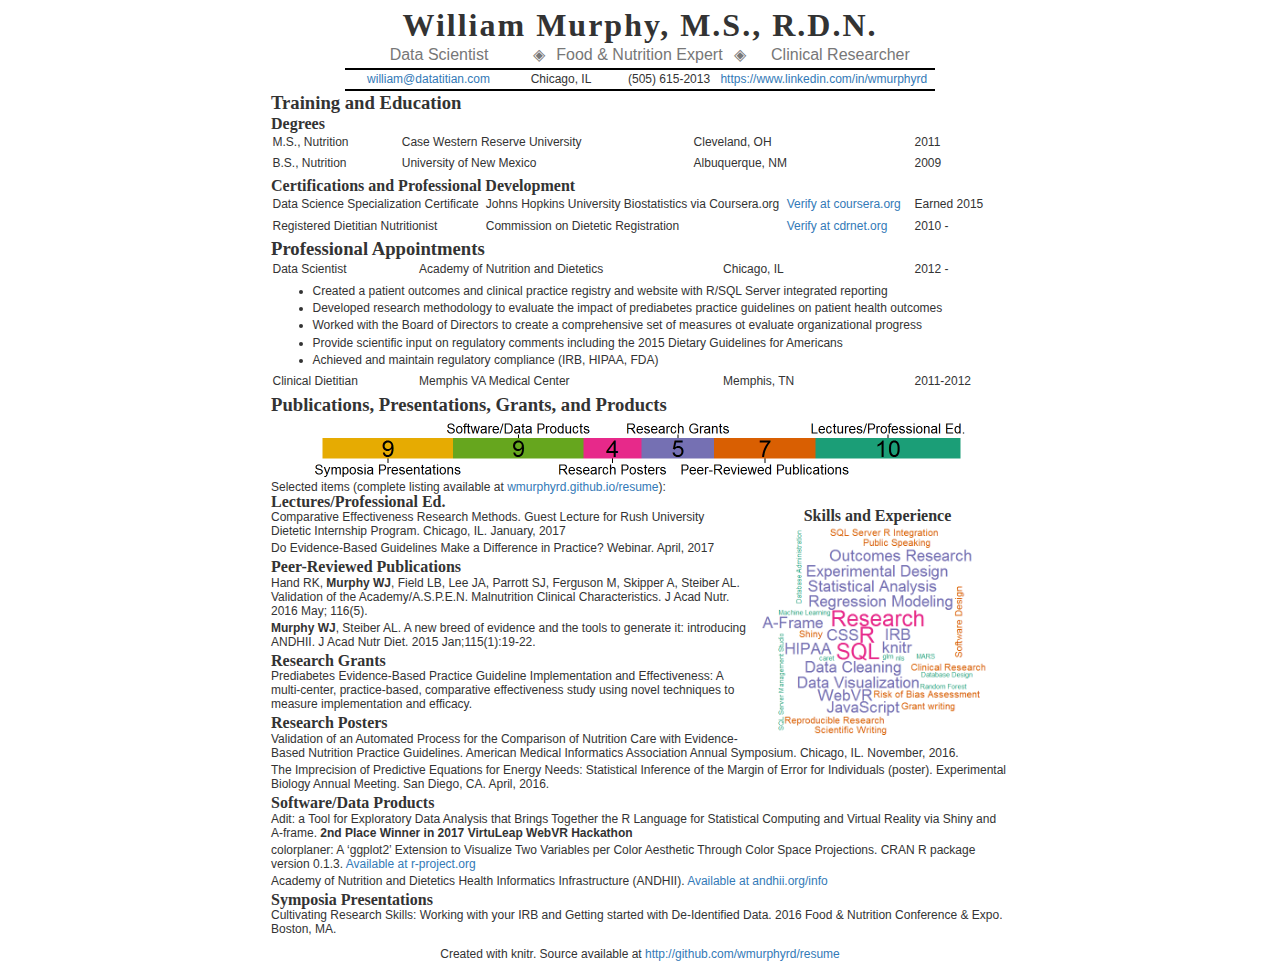
==== commit eea6c1e6: "May 2017 update" ====
--- a/resume.html
+++ b/resume.html
@@ -66,7 +66,7 @@
 }
 </style>
 
-<link href="data:text/css;charset=utf-8,body%2C%20td%20%7B%0Afont%2Dfamily%3A%20arial%2C%20sans%2Dserif%3B%0Abackground%2Dcolor%3A%20white%3B%0Afont%2Dsize%3A%2012px%3B%0Amargin%3A%208px%3B%0A%7D%0A%0Abody%20%3E%20div%2Econtainer%2Dfluid%2Emain%2Dcontainer%20%7B%20max%2Dwidth%3A%208in%3B%0A%7D%0Att%2C%20code%2C%20pre%20%7B%0Afont%2Dfamily%3A%20%27DejaVu%20Sans%20Mono%27%2C%20%27Droid%20Sans%20Mono%27%2C%20%27Lucida%20Console%27%2C%20Consolas%2C%20Monaco%2C%20monospace%3B%0A%7D%0A%0A%23header%20%3E%20h1%2Etitle%20%7B%20font%2Dsize%3A%2032px%3B%20letter%2Dspacing%3A%202px%3B%0A%7D%0Ah2%20%7B%20font%2Dsize%3A14pt%3B%20margin%2Dbottom%3A%200%3B%0Amargin%2Dtop%3A%201%2E5px%3B%0A%7D%0Ah3%20%7B%20font%2Dsize%3A12pt%3B%20margin%2Dtop%3A%201%2E5px%3B%0Amargin%2Dbottom%3A%200%3B%0A%7D%0Ah4%20%7B%20font%2Dsize%3A1%2E0em%3B%20%7D%0Ah5%20%7B%20font%2Dsize%3A0%2E9em%3B%20%7D%0Ah6%20%7B%20font%2Dsize%3A0%2E8em%3B%20%7D%0Ah1%2C%20h2%2C%20h3%2C%20h4%2C%20h5%2C%20h6%2C%20p%2Ewordcloud%20%7B%0Afont%2Dfamily%3A%20georgia%2C%20serif%3B%0Afont%2Dweight%3A%20bold%3B%0A%7D%0Aa%3Avisited%20%7B%0Acolor%3A%20rgb%2850%25%2C%200%25%2C%2050%25%29%3B%0A%7D%0Apre%20%7B%09margin%2Dtop%3A%200%3B%0Amax%2Dwidth%3A%2095%25%3B%0Aborder%3A%201px%20solid%20%23ccc%3B%0Awhite%2Dspace%3A%20pre%2Dwrap%3B%0A%7D%0Apre%20code%20%7B%0Adisplay%3A%20block%3B%20padding%3A%200%2E5em%3B%0A%7D%0Acode%2Er%2C%20code%2Ecpp%20%7B%0Abackground%2Dcolor%3A%20%23F8F8F8%3B%0A%7D%0Atable%2C%20td%2C%20th%20%7B%0Aborder%3A%20none%3B%0A%7D%0Ablockquote%20%7B%0Acolor%3A%23666666%3B%0Amargin%3A0%3B%0Apadding%2Dleft%3A%201em%3B%0Aborder%2Dleft%3A%200%2E5em%20%23EEE%20solid%3B%0A%7D%0Ahr%20%7B%0Aheight%3A%200px%3B%0Aborder%2Dbottom%3A%20none%3B%0Aborder%2Dtop%2Dwidth%3A%20thin%3B%0Aborder%2Dtop%2Dstyle%3A%20dotted%3B%0Aborder%2Dtop%2Dcolor%3A%20%23999999%3B%0A%7D%0A%40media%20print%20%7B%0A%2A%20%7B%20background%3A%20transparent%20%21important%3B%20color%3A%20black%20%21important%3B%20filter%3Anone%20%21important%3B%20%2Dms%2Dfilter%3A%20none%20%21important%3B%20%7D%0Abody%20%7B%20font%2Dsize%3A12pt%3B%20max%2Dwidth%3A100%25%3B%20%7D%0Aa%2C%20a%3Avisited%20%7B%20text%2Ddecoration%3A%20underline%3B%20%7D%0Ahr%20%7B%20visibility%3A%20hidden%3B%0Apage%2Dbreak%2Dbefore%3A%20always%3B%0A%7D%0Apre%2C%20blockquote%20%7B%20padding%2Dright%3A%201em%3B%20page%2Dbreak%2Dinside%3A%20avoid%3B%20%7D%0Atr%2C%20img%20%7B%20page%2Dbreak%2Dinside%3A%20avoid%3B%20%7D%0Aimg%20%7B%20max%2Dwidth%3A%20100%25%20%21important%3B%20%7D%0A%40page%20%3Aleft%20%7B%20margin%3A%2010mm%2010mm%205mm%2010mm%3B%20%7D%0A%40page%20%3Aright%20%7B%20margin%3A%2010mm%2010mm%205mm%2010mm%3B%20%7D%0Ap%2C%20h2%2C%20h3%20%7B%20orphans%3A%203%3B%20widows%3A%203%3B%20%7D%0Ah2%2C%20h3%20%7B%20page%2Dbreak%2Dafter%3A%20avoid%3B%20%7D%0A%0Aa%5Bhref%5D%3Aafter%20%7B%0Acontent%3A%20none%20%21important%3B%0A%7D%0Ap%20%7B%0Afont%2Dsize%3A%2010pt%3B%0A%7D%0A%7D%0A%2Eresume%2Dtable%20%7B%0Awidth%3A%20100%25%0A%7D%0A%2Eresume%2Dtable%20td%20%7B%0Apadding%3A%201%2E5px%205px%203px%201%2E5px%0A%7D%0A%0A%2Eresume%2Dtable%20td%3Anth%2Dchild%285%29%20%7B%0Afloat%3A%20right%3B%0Awidth%3A%208em%3B%0Amargin%3A%200%0A%7D%0A%2Eheader%2Dtable%20%7B%0Awidth%3A%2080%25%3B%0Amargin%3A%200%20auto%3B%0Atext%2Dalign%3A%20center%3B%0A%7D%0A%23contact%2Dtable%20tr%20%7B%0Aborder%2Dtop%3A%202px%20solid%20black%3B%0Aborder%2Dbottom%3A%202px%20solid%20black%3B%0A%7D%0A%2Eheader%2Dtable%20td%20%7B%0Awidth%3A%2033%25%3B%0Apadding%3A%201px%200%3B%0A%7D%0A%23contact%2Dtable%20td%3Afirst%2Dchild%20%7B%0Apadding%2Dleft%3A%208px%3B%0A%7D%0A%23contact%2Dtable%20td%3Alast%2Dchild%20%7B%0Apadding%2Dright%3A%208px%3B%0A%7D%0A%2Etitle%20%7B%0Amargin%3A%200%20auto%3B%0Awidth%3A%2099%25%3B%0Atext%2Dalign%3A%20center%3B%0A%7D%0Aul%2C%20ol%20%7B%0Amargin%2Dbottom%3A%200%3B%0A%7D%0A%0Ap%20%7B%0Amargin%2Dbottom%3A%200%3B%20%7D%0A%23footer%20%7B%0Adisplay%3A%20block%3B%0Atext%2Dalign%3A%20center%3B%0Amargin%2Dtop%3A%2015px%3B%0A%7D%0A%23selected%2Ditems%20%7B%0Amargin%2Dtop%3A%20%2D9px%3B%0A%7D%0A%23selected%2Ditems%2Bdiv%2B%2Elevel3%3Eh3%20%7B%0Amargin%2Dtop%3A%20%2D3px%3B%0A%7D%0A%2Ewordcloudwrapper%20%7B%0Afloat%3A%20right%3B%20%7D%0Aimg%2Ewordcloud%20%7B%0Amargin%3A%20%2D15px%20%2D15px%20%2D25px%20%2D10px%3B%0A%7D%0Ap%2Ewordcloud%20%7B%0Aposition%3A%20relative%3B%0Atext%2Dalign%3A%20center%3B%0Atop%3A%200%2E1in%3B%0Afont%2Dsize%3A12pt%3B%0A%7D%0Ap%2Eresume%2Dtext%20%7B%0Aline%2Dheight%3A%2014px%3B%0Amargin%2Dbottom%3A%203px%3B%0A%7D%0A%23subtitle%20td%20%7B%0Afont%2Dsize%3A%2016px%3B%0Acolor%3A%20%23777%3B%0Afont%2Dfamily%3A%20arial%2C%20sans%2Dserif%3B%0A%7D%0A%23subtitle%20td%3Anth%2Dchild%28even%29%20%7B%0Awidth%3A%2010px%3B%0A%7D%0A" rel="stylesheet" type="text/css" />
+<link href="data:text/css;charset=utf-8,body%2C%20td%20%7B%0Afont%2Dfamily%3A%20arial%2C%20sans%2Dserif%3B%0Abackground%2Dcolor%3A%20white%3B%0Afont%2Dsize%3A%2012px%3B%0Amargin%3A%208px%3B%0A%7D%0A%0Abody%20%3E%20div%2Econtainer%2Dfluid%2Emain%2Dcontainer%20%7B%20max%2Dwidth%3A%208in%3B%0A%7D%0Att%2C%20code%2C%20pre%20%7B%0Afont%2Dfamily%3A%20%27DejaVu%20Sans%20Mono%27%2C%20%27Droid%20Sans%20Mono%27%2C%20%27Lucida%20Console%27%2C%20Consolas%2C%20Monaco%2C%20monospace%3B%0A%7D%0A%0A%23header%20%3E%20h1%2Etitle%20%7B%20font%2Dsize%3A%2032px%3B%20letter%2Dspacing%3A%202px%3B%0A%7D%0Ah2%20%7B%20font%2Dsize%3A14pt%3B%20margin%2Dbottom%3A%200%3B%0Amargin%2Dtop%3A%201%2E5px%3B%0A%7D%0Ah3%20%7B%20font%2Dsize%3A12pt%3B%20margin%2Dtop%3A%201%2E5px%3B%0Amargin%2Dbottom%3A%200%3B%0A%7D%0Ah4%20%7B%20font%2Dsize%3A1%2E0em%3B%20%7D%0Ah5%20%7B%20font%2Dsize%3A0%2E9em%3B%20%7D%0Ah6%20%7B%20font%2Dsize%3A0%2E8em%3B%20%7D%0Ah1%2C%20h2%2C%20h3%2C%20h4%2C%20h5%2C%20h6%2C%20p%2Ewordcloud%20%7B%0Afont%2Dfamily%3A%20georgia%2C%20serif%3B%0Afont%2Dweight%3A%20bold%3B%0A%7D%0Aa%3Avisited%20%7B%0Acolor%3A%20rgb%2850%25%2C%200%25%2C%2050%25%29%3B%0A%7D%0Apre%20%7B%09margin%2Dtop%3A%200%3B%0Amax%2Dwidth%3A%2095%25%3B%0Aborder%3A%201px%20solid%20%23ccc%3B%0Awhite%2Dspace%3A%20pre%2Dwrap%3B%0A%7D%0Apre%20code%20%7B%0Adisplay%3A%20block%3B%20padding%3A%200%2E5em%3B%0A%7D%0Acode%2Er%2C%20code%2Ecpp%20%7B%0Abackground%2Dcolor%3A%20%23F8F8F8%3B%0A%7D%0Atable%2C%20td%2C%20th%20%7B%0Aborder%3A%20none%3B%0A%7D%0Ablockquote%20%7B%0Acolor%3A%23666666%3B%0Amargin%3A0%3B%0Apadding%2Dleft%3A%201em%3B%0Aborder%2Dleft%3A%200%2E5em%20%23EEE%20solid%3B%0A%7D%0Ahr%20%7B%0Aheight%3A%200px%3B%0Aborder%2Dbottom%3A%20none%3B%0Aborder%2Dtop%2Dwidth%3A%20thin%3B%0Aborder%2Dtop%2Dstyle%3A%20dotted%3B%0Aborder%2Dtop%2Dcolor%3A%20%23999999%3B%0A%7D%0A%40media%20print%20%7B%0A%2A%20%7B%20background%3A%20transparent%20%21important%3B%20color%3A%20black%20%21important%3B%20filter%3Anone%20%21important%3B%20%2Dms%2Dfilter%3A%20none%20%21important%3B%20%7D%0Abody%20%7B%20font%2Dsize%3A12pt%3B%20max%2Dwidth%3A100%25%3B%20%7D%0Aa%2C%20a%3Avisited%20%7B%20text%2Ddecoration%3A%20underline%3B%20%7D%0Ahr%20%7B%20visibility%3A%20hidden%3B%0Apage%2Dbreak%2Dbefore%3A%20always%3B%0A%7D%0Apre%2C%20blockquote%20%7B%20padding%2Dright%3A%201em%3B%20page%2Dbreak%2Dinside%3A%20avoid%3B%20%7D%0Atr%2C%20img%20%7B%20page%2Dbreak%2Dinside%3A%20avoid%3B%20%7D%0Aimg%20%7B%20max%2Dwidth%3A%20100%25%20%21important%3B%20%7D%0A%40page%20%3Aleft%20%7B%20margin%3A%2010mm%2010mm%205mm%2010mm%3B%20%7D%0A%40page%20%3Aright%20%7B%20margin%3A%2010mm%2010mm%205mm%2010mm%3B%20%7D%0Ap%2C%20h2%2C%20h3%20%7B%20orphans%3A%203%3B%20widows%3A%203%3B%20%7D%0Ah2%2C%20h3%20%7B%20page%2Dbreak%2Dafter%3A%20avoid%3B%20%7D%0A%0Aa%5Bhref%5D%3Aafter%20%7B%0Acontent%3A%20none%20%21important%3B%0A%7D%0Ap%20%7B%0Afont%2Dsize%3A%2010pt%3B%0A%7D%0A%7D%0A%2Eresume%2Dtable%20%7B%0Awidth%3A%20100%25%0A%7D%0A%2Eresume%2Dtable%20td%20%7B%0Apadding%3A%201%2E5px%205px%203px%201%2E5px%0A%7D%0A%0A%2Eresume%2Dtable%20td%3Anth%2Dchild%285%29%20%7B%0Afloat%3A%20right%3B%0Awidth%3A%208em%3B%0Amargin%3A%200%0A%7D%0A%2Eheader%2Dtable%20%7B%0Awidth%3A%2080%25%3B%0Amargin%3A%200%20auto%3B%0Atext%2Dalign%3A%20center%3B%0A%7D%0A%23contact%2Dtable%20tr%20%7B%0Aborder%2Dtop%3A%202px%20solid%20black%3B%0Aborder%2Dbottom%3A%202px%20solid%20black%3B%0A%7D%0A%2Eheader%2Dtable%20td%20%7B%0Awidth%3A%2033%25%3B%0Apadding%3A%201px%200%3B%0A%7D%0A%23contact%2Dtable%20td%3Afirst%2Dchild%20%7B%0Apadding%2Dleft%3A%208px%3B%0A%7D%0A%23contact%2Dtable%20td%3Alast%2Dchild%20%7B%0Apadding%2Dright%3A%208px%3B%0A%7D%0A%2Etitle%20%7B%0Amargin%3A%200%20auto%3B%0Awidth%3A%2099%25%3B%0Atext%2Dalign%3A%20center%3B%0A%7D%0Aul%2C%20ol%20%7B%0Amargin%2Dbottom%3A%200%3B%0A%7D%0A%0Ap%20%7B%0Amargin%2Dbottom%3A%200%3B%20%7D%0A%23footer%20%7B%0Adisplay%3A%20block%3B%0Atext%2Dalign%3A%20center%3B%0Amargin%2Dtop%3A%2010px%3B%0A%7D%0A%23selected%2Ditems%20%7B%0Amargin%2Dtop%3A%20%2D9px%3B%0A%7D%0A%23selected%2Ditems%2Bdiv%2B%2Elevel3%3Eh3%20%7B%0Amargin%2Dtop%3A%20%2D3px%3B%0A%7D%0A%2Ewordcloudwrapper%20%7B%0Afloat%3A%20right%3B%20%7D%0Aimg%2Ewordcloud%20%7B%0Amargin%3A%20%2D15px%20%2D15px%20%2D25px%20%2D10px%3B%0A%7D%0Ap%2Ewordcloud%20%7B%0Aposition%3A%20relative%3B%0Atext%2Dalign%3A%20center%3B%0Atop%3A%200%2E1in%3B%0Afont%2Dsize%3A12pt%3B%0A%7D%0Ap%2Eresume%2Dtext%20%7B%0Aline%2Dheight%3A%2014px%3B%0Amargin%2Dbottom%3A%203px%3B%0A%7D%0A%23subtitle%20td%20%7B%0Afont%2Dsize%3A%2016px%3B%0Acolor%3A%20%23777%3B%0Afont%2Dfamily%3A%20arial%2C%20sans%2Dserif%3B%0A%7D%0A%23subtitle%20td%3Anth%2Dchild%28even%29%20%7B%0Awidth%3A%2010px%3B%0A%7D%0A" rel="stylesheet" type="text/css" />
 
 </head>
 
@@ -122,7 +122,7 @@
 
 
 <!-- html table generated in R 3.3.2 by xtable 1.8-2 package -->
-<!-- Wed Jan 18 18:02:40 2017 -->
+<!-- Thu May 25 22:32:01 2017 -->
 <table border="0" id="subtitle" class="header-table">
 <tr>
 <td>
@@ -132,18 +132,18 @@
 ◈
 </td>
 <td>
-WebVR Developer
+Food &amp; Nutrition Expert
 </td>
 <td>
 ◈
 </td>
 <td>
-Food &amp; Nutrition Expert
+Clinical Researcher
 </td>
 </tr>
 </table>
 <!-- html table generated in R 3.3.2 by xtable 1.8-2 package -->
-<!-- Wed Jan 18 18:02:40 2017 -->
+<!-- Thu May 25 22:32:01 2017 -->
 <table border="1" id="contact-table" class="header-table">
 <tr>
 <td>
@@ -151,6 +151,9 @@
 </td>
 <td>
 Chicago, IL
+</td>
+<td>
+(505) 615-2013
 </td>
 <td>
 <a href="https://www.linkedin.com/in/wmurphyrd" class="uri">https://www.linkedin.com/in/wmurphyrd</a>
@@ -162,7 +165,7 @@
 <div id="degrees" class="section level3">
 <h3>Degrees</h3>
 <!-- html table generated in R 3.3.2 by xtable 1.8-2 package -->
-<!-- Wed Jan 18 18:02:40 2017 -->
+<!-- Thu May 25 22:32:01 2017 -->
 <table id="Degrees-table" class="resume-table">
 <tr>
 <td>
@@ -201,7 +204,7 @@
 <div id="certifications-and-professional-development" class="section level3">
 <h3>Certifications and Professional Development</h3>
 <!-- html table generated in R 3.3.2 by xtable 1.8-2 package -->
-<!-- Wed Jan 18 18:02:40 2017 -->
+<!-- Thu May 25 22:32:01 2017 -->
 <table id="CertificationsandProfessionalDevelopment-table" class="resume-table">
 <tr>
 <td>
@@ -241,7 +244,7 @@
 <div id="professional-appointments" class="section level2">
 <h2>Professional Appointments</h2>
 <!-- html table generated in R 3.3.2 by xtable 1.8-2 package -->
-<!-- Wed Jan 18 18:02:40 2017 -->
+<!-- Thu May 25 22:32:01 2017 -->
 <table id="nosubgroup-table" class="resume-table">
 <tr>
 <td>
@@ -256,32 +259,17 @@
 <td>
 </td>
 <td>
-2016 -
+2012 -
 </td>
 </tr>
 <tr>
 <td colspan="5">
 <ul>
-<li>Design and conduct clinical effectiveness trials, managing data and analysis</li>
-<li>Provide interdepartmental business intelligence analytics services</li>
-<li>Win grant funding for and promote outcomes research</li>
-<li>Provide scientific input on regulatory comments and maintain compliance (IRB, HIPAA, FDA)
-</td>
-</tr>
-<tr>
-<td>
-Senior Manager, Outcomes Research
-</td>
-<td>
-Academy of Nutrition and Dietetics
-</td>
-<td>
-Chicago, IL
-</td>
-<td>
-</td>
-<td>
-2012 - 2016
+<li>Created a patient outcomes and clinical practice registry and website with R/SQL Server integrated reporting</li>
+<li>Developed research methodology to evaluate the impact of prediabetes practice guidelines on patient health outcomes</li>
+<li>Worked with the Board of Directors to create a comprehensive set of measures ot evaluate organizational progress</li>
+<li>Provide scientific input on regulatory comments including the 2015 Dietary Guidelines for Americans</li>
+<li>Achieved and maintain regulatory compliance (IRB, HIPAA, FDA)
 </td>
 </tr>
 <tr>
@@ -305,7 +293,7 @@
 </div>
 <div id="publications-presentations-grants-and-products" class="section level2">
 <h2>Publications, Presentations, Grants, and Products</h2>
-<p><img src="[data-uri]" width="720" style="display: block; margin: auto;" /></p>
+<p><img src="[data-uri]" width="720" style="display: block; margin: auto;" /></p>
 <p id="selected-items">
 Selected items (complete listing available at <a href="http://wmurphyrd.github.io/resume/">wmurphyrd.github.io/resume</a>):
 </p>
@@ -315,7 +303,16 @@
 Skills and Experience
 </p>
 </div>
-<img src="[data-uri]" width="288" class="wordcloud" />
+<img src="[data-uri]" width="288" class="wordcloud" />
+</div>
+<div id="lecturesprofessional-ed." class="section level3">
+<h3>Lectures/Professional Ed.</h3>
+<p class="resume-text">
+Comparative Effectiveness Research Methods. Guest Lecture for Rush University Dietetic Internship Program. Chicago, IL. January, 2017
+</p>
+<p class="resume-text">
+Do Evidence-Based Guidelines Make a Difference in Practice? Webinar. April, 2017
+</p>
 </div>
 <div id="peer-reviewed-publications" class="section level3">
 <h3>Peer-Reviewed Publications</h3>
@@ -344,10 +341,7 @@
 <div id="softwaredata-products" class="section level3">
 <h3>Software/Data Products</h3>
 <p class="resume-text">
-Adit: a Tool for Exploratory Data Analysis that Brings Together the R Language for Statistical Computing and Virtual Reality via Shiny and A-frame. <a href="http://wmurphyrd.shinyapps.io/adit">Available at wmurphyrd.shinyapps.io/adit</a>
-</p>
-<p class="resume-text">
-super-hands: All-in-One Natural Hand Controller Interaction Component for A-Frame WebVR. Npm JavaScript package version version 0.2.1. <a href="https://www.npmjs.com/package/super-hands">Available at npmjs.com</a>
+Adit: a Tool for Exploratory Data Analysis that Brings Together the R Language for Statistical Computing and Virtual Reality via Shiny and A-frame. <strong>2nd Place Winner in 2017 VirtuLeap WebVR Hackathon</strong>
 </p>
 <p class="resume-text">
 colorplaner: A ‘ggplot2’ Extension to Visualize Two Variables per Color Aesthetic Through Color Space Projections. CRAN R package version 0.1.3. <a href="https://CRAN.R-project.org/package=colorplaner">Available at r-project.org</a>
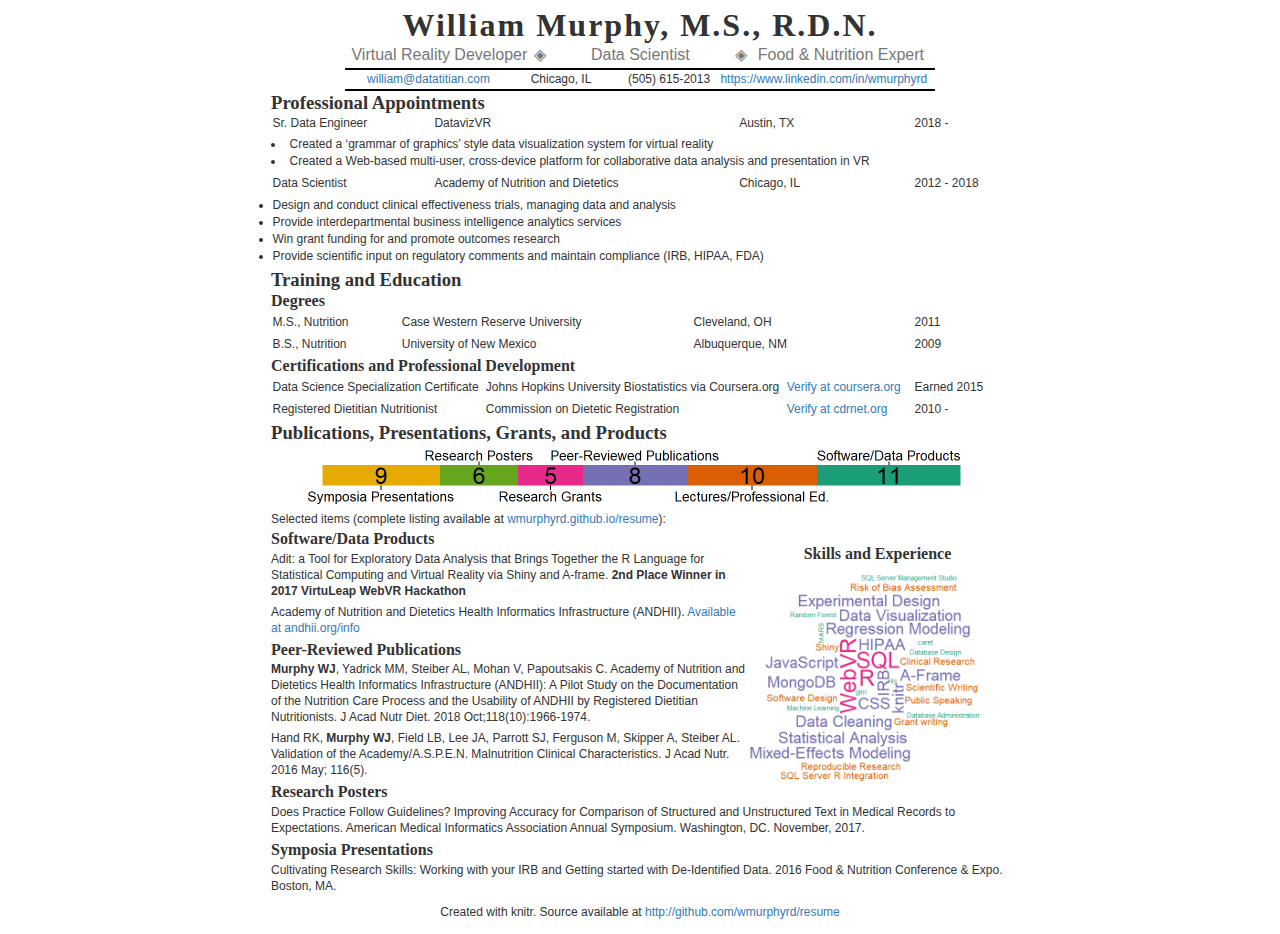
==== commit 108f933f: "2019 update" ====
--- a/resume.html
+++ b/resume.html
@@ -4,7 +4,7 @@
 
 <head>
 
-<meta charset="utf-8">
+<meta charset="utf-8" />
 <meta http-equiv="Content-Type" content="text/html; charset=utf-8" />
 <meta name="generator" content="pandoc" />
 
@@ -15,13 +15,13 @@
 
 <script src="[data-uri]"></script>
 <meta name="viewport" content="width=device-width, initial-scale=1" />
-<link href="data:text/css;charset=utf-8,html%7Bfont%2Dfamily%3Asans%2Dserif%3B%2Dwebkit%2Dtext%2Dsize%2Dadjust%3A100%25%3B%2Dms%2Dtext%2Dsize%2Dadjust%3A100%25%7Dbody%7Bmargin%3A0%7Darticle%2Caside%2Cdetails%2Cfigcaption%2Cfigure%2Cfooter%2Cheader%2Chgroup%2Cmain%2Cmenu%2Cnav%2Csection%2Csummary%7Bdisplay%3Ablock%7Daudio%2Ccanvas%2Cprogress%2Cvideo%7Bdisplay%3Ainline%2Dblock%3Bvertical%2Dalign%3Abaseline%7Daudio%3Anot%28%5Bcontrols%5D%29%7Bdisplay%3Anone%3Bheight%3A0%7D%5Bhidden%5D%2Ctemplate%7Bdisplay%3Anone%7Da%7Bbackground%2Dcolor%3Atransparent%7Da%3Aactive%2Ca%3Ahover%7Boutline%3A0%7Dabbr%5Btitle%5D%7Bborder%2Dbottom%3A1px%20dotted%7Db%2Cstrong%7Bfont%2Dweight%3A700%7Ddfn%7Bfont%2Dstyle%3Aitalic%7Dh1%7Bmargin%3A%2E67em%200%3Bfont%2Dsize%3A2em%7Dmark%7Bcolor%3A%23000%3Bbackground%3A%23ff0%7Dsmall%7Bfont%2Dsize%3A80%25%7Dsub%2Csup%7Bposition%3Arelative%3Bfont%2Dsize%3A75%25%3Bline%2Dheight%3A0%3Bvertical%2Dalign%3Abaseline%7Dsup%7Btop%3A%2D%2E5em%7Dsub%7Bbottom%3A%2D%2E25em%7Dimg%7Bborder%3A0%7Dsvg%3Anot%28%3Aroot%29%7Boverflow%3Ahidden%7Dfigure%7Bmargin%3A1em%2040px%7Dhr%7Bheight%3A0%3B%2Dwebkit%2Dbox%2Dsizing%3Acontent%2Dbox%3B%2Dmoz%2Dbox%2Dsizing%3Acontent%2Dbox%3Bbox%2Dsizing%3Acontent%2Dbox%7Dpre%7Boverflow%3Aauto%7Dcode%2Ckbd%2Cpre%2Csamp%7Bfont%2Dfamily%3Amonospace%2Cmonospace%3Bfont%2Dsize%3A1em%7Dbutton%2Cinput%2Coptgroup%2Cselect%2Ctextarea%7Bmargin%3A0%3Bfont%3Ainherit%3Bcolor%3Ainherit%7Dbutton%7Boverflow%3Avisible%7Dbutton%2Cselect%7Btext%2Dtransform%3Anone%7Dbutton%2Chtml%20input%5Btype%3Dbutton%5D%2Cinput%5Btype%3Dreset%5D%2Cinput%5Btype%3Dsubmit%5D%7B%2Dwebkit%2Dappearance%3Abutton%3Bcursor%3Apointer%7Dbutton%5Bdisabled%5D%2Chtml%20input%5Bdisabled%5D%7Bcursor%3Adefault%7Dbutton%3A%3A%2Dmoz%2Dfocus%2Dinner%2Cinput%3A%3A%2Dmoz%2Dfocus%2Dinner%7Bpadding%3A0%3Bborder%3A0%7Dinput%7Bline%2Dheight%3Anormal%7Dinput%5Btype%3Dcheckbox%5D%2Cinput%5Btype%3Dradio%5D%7B%2Dwebkit%2Dbox%2Dsizing%3Aborder%2Dbox%3B%2Dmoz%2Dbox%2Dsizing%3Aborder%2Dbox%3Bbox%2Dsizing%3Aborder%2Dbox%3Bpadding%3A0%7Dinput%5Btype%3Dnumber%5D%3A%3A%2Dwebkit%2Dinner%2Dspin%2Dbutton%2Cinput%5Btype%3Dnumber%5D%3A%3A%2Dwebkit%2Douter%2Dspin%2Dbutton%7Bheight%3Aauto%7Dinput%5Btype%3Dsearch%5D%7B%2Dwebkit%2Dbox%2Dsizing%3Acontent%2Dbox%3B%2Dmoz%2Dbox%2Dsizing%3Acontent%2Dbox%3Bbox%2Dsizing%3Acontent%2Dbox%3B%2Dwebkit%2Dappearance%3Atextfield%7Dinput%5Btype%3Dsearch%5D%3A%3A%2Dwebkit%2Dsearch%2Dcancel%2Dbutton%2Cinput%5Btype%3Dsearch%5D%3A%3A%2Dwebkit%2Dsearch%2Ddecoration%7B%2Dwebkit%2Dappearance%3Anone%7Dfieldset%7Bpadding%3A%2E35em%20%2E625em%20%2E75em%3Bmargin%3A0%202px%3Bborder%3A1px%20solid%20silver%7Dlegend%7Bpadding%3A0%3Bborder%3A0%7Dtextarea%7Boverflow%3Aauto%7Doptgroup%7Bfont%2Dweight%3A700%7Dtable%7Bborder%2Dspacing%3A0%3Bborder%2Dcollapse%3Acollapse%7Dtd%2Cth%7Bpadding%3A0%7D%40media%20print%7B%2A%2C%3Aafter%2C%3Abefore%7Bcolor%3A%23000%21important%3Btext%2Dshadow%3Anone%21important%3Bbackground%3A0%200%21important%3B%2Dwebkit%2Dbox%2Dshadow%3Anone%21important%3Bbox%2Dshadow%3Anone%21important%7Da%2Ca%3Avisited%7Btext%2Ddecoration%3Aunderline%7Da%5Bhref%5D%3Aafter%7Bcontent%3A%22%20%28%22%20attr%28href%29%20%22%29%22%7Dabbr%5Btitle%5D%3Aafter%7Bcontent%3A%22%20%28%22%20attr%28title%29%20%22%29%22%7Da%5Bhref%5E%3D%22javascript%3A%22%5D%3Aafter%2Ca%5Bhref%5E%3D%22%23%22%5D%3Aafter%7Bcontent%3A%22%22%7Dblockquote%2Cpre%7Bborder%3A1px%20solid%20%23999%3Bpage%2Dbreak%2Dinside%3Aavoid%7Dthead%7Bdisplay%3Atable%2Dheader%2Dgroup%7Dimg%2Ctr%7Bpage%2Dbreak%2Dinside%3Aavoid%7Dimg%7Bmax%2Dwidth%3A100%25%21important%7Dh2%2Ch3%2Cp%7Borphans%3A3%3Bwidows%3A3%7Dh2%2Ch3%7Bpage%2Dbreak%2Dafter%3Aavoid%7D%2Enavbar%7Bdisplay%3Anone%7D%2Ebtn%3E%2Ecaret%2C%2Edropup%3E%2Ebtn%3E%2Ecaret%7Bborder%2Dtop%2Dcolor%3A%23000%21important%7D%2Elabel%7Bborder%3A1px%20solid%20%23000%7D%2Etable%7Bborder%2Dcollapse%3Acollapse%21important%7D%2Etable%20td%2C%2Etable%20th%7Bbackground%2Dcolor%3A%23fff%21important%7D%2Etable%2Dbordered%20td%2C%2Etable%2Dbordered%20th%7Bborder%3A1px%20solid%20%23ddd%21important%7D%7D%40font%2Dface%7Bfont%2Dfamily%3A%27Glyphicons%20Halflings%27%3Bsrc%3Aurl%28data%3Aapplication%2Fvnd%2Ems%2Dfontobject%3Bbase64%2Cn04AAEFNAAACAAIABAAAAAAABQAAAAAAAAABAJABAAAEAExQAAAAAAAAAAIAAAAAAAAAAAEAAAAAAAAAJxJ%[base64]%2FSEdmjKHUbyow8ATBE40IvWA3vTu8LiABDQ%2BpexwUMcm1SMnNryctQSiI1K5ZnbOlXKmnVV5YvRe6RnNMFNCOs1KNVpn6yZhCJkRtVRNzEufeIq7HgSrcx4S8h%2Fv4vnrrKc6oCNxmSk2uKlZQHBii6iKFoH0746ThvkO1kJHlxjrkxs%2BLWORaDQBEtiYJIR5IB9Bi1UyL4Rmr0BNigNkMzlKQmnofBHviqVzUxwdMb3NdCn69hy%2BpRYVKGVS%2F1tnsqv4LL7wCCPZZAZPT4aCShHjHJVNuXbmMrY5LeQaGnvAkXlVrJgKRAUdFjrWEah9XebPeQMj7KS7DIBAFt8ycgC5PLGUOHSE3ErGZCiViNLL5ZARfywnCoZaKQCu6NuFX42AEeKtKUGnr%2FCm2Cy8tpFhBPMW5Fxi4Qm4TkDWh4IWFDClhU2hRWosUWqcKLlgyXB%2BlSHaWaHiWlBAR8SeSgSPCQxdVQgzUixWKSTrIQEbU94viDctkvX%2BVSjJuUmV8L4CXShI11esnp0pjWNZIyxKHS4wVQ2ime1P4RnhvGw0aDN1OLAXGERsB7buFpFGGBAre4QEQR0HOIO5oYH305G%2BKspT%2FFupEGGafCCwxSe6ZUa%2B073rXHnNdVXE6eWvibUS27XtRzkH838mYLMBmYysZTM0EM3A1fbpCBYFccN1B%2FEnCYu%2FTgCGmr7bMh8GfYL%2BBfcLvB0gRagC09w9elfldaIy%2FhNCBLRgBgtCC7jAF63wLSMAfbfAlEggYU0bUA7ACCJmTDpEmJtI78w4%2FBO7dN7JR7J7ZvbYaUbaILSQsRBiF3HGk5fEg6p9unwLvn98r%2BvnsV%2B372uf1xBLq4qU%2F45fTuqaAP%2BpssmCCCTF0mhEow8ZXZOS8D7Q85JsxZ%2BAzok7B7O%2Ff6J8AzYBySZQB%2FQHYUSA%2BEeQhEWiS6AIQzgcsDiER4MjgMBAWDV4AgQ3g1eBgIdweCQmCjJEMkJ%2BPKRWyFHHmg1Wi%2F6xzUgA0LREoKJChwnQa9B%2B5RQZRB3IlBlkAnxyQNaANwHMowzlYSMCBgnbpzvqpl0iTJNCQidDI9ZrSYNIRBhHtUa5YHMHxyGEik9hDE0AKj72AbTCaxtHPUaKZdAZSnQTyjGqGLsmBStCejApUhg4uBMU6mATujEl%2BKdDPbI6Ag4vLr%2BhjY6lbjBeoLKnZl0UZgRX8gTySOeynZVz1wOq7e1hFGYIq%2BMhrGxDLak0PrwYzSXtcuyhXEhwOYofiW%2BEcI%2Fjw8P6IY6ed%2BetAbuqKp5QIapT77LnAe505lMuqL79a0ut4rWexzFttsOsLDy7zvtQzcq3U1qabe7tB0wHWVXji%2BzDbo8x8HyIRUbXnwUcklFv51fvTymiV%2BMXLSmGH9d9%2BaXpD5X6lao41anWGig7IwIdnoBY2ht%2FpO9mClLo4NdXHAsefqWUKlXJkbqPOFhMoR4aiA1BXqhRNbB2Xwi%2B7u%2FjpAoOpKJ0UX24EsrzMfHXViakCNcKjBxuQX8BO0ZqjJ3xXzf%2B61t2VXOSgJ8xu65QKgtN6FibPmPYsXbJRHHqbgATcSZxBqGiDiU4NNNsYBsKD0MIP%2FOfKnlk%2FLkaid%[base64]%2FgFtuW0wR4cgd%2BZKesSV7QkNE2kw6AV4hoIuC02LGmTomyf8PiO6CZzOTLTPQ%2BHW06H%2Btx%2BbQ8LmDYg1pTFrp2oJXgkZTyeRJZM0C8aE2LpFrNVDuhARsN543%2FFV6klQ6Tv1OoZGXLv0igKrl%2FCmJxRmX7JJbJ998VSIPQRyDBICzl4JJlYHbdql30NvYcOuZ7a10uWRrgoieOdgIm4rlq6vNOQBuqESLbXG5lzdJGHw2m0sDYmODXbYGTfSTGRKpssTO95fothJCjUGQgEL4yKoGAF%2F0SrpUDNn8CBgBcSDQByAeNkCXp4S4Ro2Xh4OeaGRgR66PVOsU8bc6TR5%[base64]%2F1SgRCJ1dk4UdBT7OoyuNgLs0oCd8RnrEIb6QdMxT2QjD4zMrJkfgx5aDMcA4orsTtKCqWb%2FVeyceqa5OGSmB28YwH4rFbkQaLoUN8OQQYnD3w2eXpI4ScQfbCUZiJ4yMOIKLyyTc7BQ4uXUw6Ee6%2FxM%2B4Y67ngNBknxIPwuppgIhFcwJyr6EIj%2BLzNj%2FmfR2vhhRlx0BILZoAYruF0caWQ7YxO66UmeguDREAFHYuC7HJviRgVO6ruJH59h%2FC%2FPkgSle8xNzZJULLWq9JMDTE2fjGE146a1Us6PZDGYle6ldWRqn%2FpdpgHKNGrGIdkRK%2BKPETT9nKT6kLyDI8xd9A1FgWmXWRAIHwZ37WyZHOVyCadJEmMVz0MadMjDrPho%2BEIochkVC2xgGiwwsQ6DMv2P7UXqT4x7CdcYGId2BJQQa85EQKmCmwcRejQ9Bm4oATENFPkxPXILHpMPUyWTI5rjNOsIlmEeMbcOCEqInpXACYQ9DDxmFo9vcmsDblcMtg4tqBerNngkIKaFJmrQAPnq1dEzsMXcwjcHdfdCibcAxxA%2Bq%2Fj9m3LM%2FO7WJka4tSidVCjsvo2lQ%2F2ewyoYyXwAYyr2PlRoR5MpgVmSUIrM3PQxXPbgjBOaDQFIyFMJvx3Pc5RSYj12ySVF9fwFPQu2e2KWVoL9q3Ayv3IzpGHUdvdPdrNUdicjsTQ2ISy7QU3DrEytIjvbzJnAkmANXjAFERA0MUoPF3%2F5KFmW14bBNOhwircYgMqoDpUMcDtCmBE82QM2YtdjVLB4kBuKho%2FbcwQdeboqfQartuU3CsCf%2BcXkgYAqp%2F0Ee3RorAZt0AvvOCSI4JICIlGlsV0bsSid%2FNIEALAAzb6HAgyWHBps6xAOwkJIGcB82CxRQq4sJf3FzA70A%2BTRqcqjEMETCoez3mkPcpnoALs0ugJY8kQwrC%[base64]%2FWDHA60cYFaI%2FPjpzquUqdaYGcIq%2BmLez3WLFFCtNBN2QJcrlcoELgiPku5R5dSlJFaCEqEZle1AQzAKC%2B1SotMcBNyQUFuRHRF6OlimSBgjZeTBCwLyc6A%2BP%2FoFRchXTz5ADknYJHxzrJ5pGuIKRQISU6WyKTBBjD8WozmVYWIsto1AS5rxzKlvJu4E%2FvwOiKxRtCWsDM%2BeTHUrmwrCK5BIfMzGkD%2B0Fk5LzBs0jMYXktNDblB06LMNJ09U8pzSLmo14MS0OMjcdrZ31pyQqxJJpRImlSvfYAK8inkYU52QY2FPEVsjoWewpwhRp5yAuNpkqhdb7ku9Seefl2D0B8SMTFD90xi4CSOwwZy9IKkpMtI3FmFUg3%2FkFutpQGNc3pCR7gvC4sgwbupDu3DyEN%2BW6YGLNM21jpB49irxy9BSlHrVDlnihGKHwPrbVFtc%2Bh1rVQKZduxIyojccZIIcOCmhEnC7UkY68WXKQgLi2JCDQkQWJRQuk60hZp0D3rtCTINSeY9Ej2kIKYfGxwOs4j9qMM7fYZiipzgcf7TamnehqdhsiMiCawXnz4xAbyCkLAx5EGbo3Ax1u3dUIKnTxIaxwQTHehPl3V491H0%2BbC5zgpGz7Io%2BmjdhKlPJ01EeMpM7UsRJMi1nGjmJg35i6bQBAAxjO%2FENJubU2mg3ONySEoWklCwdABETcs7ck3jgiuU9pcKKpbgn%2B3YlzV1FzIkB6pmEDOSSyDfPPlQskznctFji0kpgZjW5RZe6x9kYT4KJcXg0bNiCyif%2BpZACCyRMmYsfiKmN9tSO65F0R2OO6ytlEhY5Sj6uRKfFxw0ijJaAx%2Fk3QgnAFSq27%2F2i4GEBA%2BUvTJKK%2F9eISNvG46Em5RZfjTYLdeD8kdXHyrwId%2FDQZUaMCY4gGbke2C8vfjgV%2FY9kkRQOJIn%2FxM9INZSpiBnqX0Q9GlQPpPKAyO5y%2BW5NMPSRdBCUlmuxl40ZfMCnf2Cp044uI9WLFtCi4YVxKjuRCOBWIb4XbIsGdbo4qtMQnNOQz4XDSui7W%2FN6l54qOynCqD3DpWQ%2BmpD7C40D8BZEWGJX3tlAaZBMj1yjvDYKwCJBa201u6nBKE5UE%2B7QSEhCwrXfbRZylAaAkplhBWX50dumrElePyNMRYUrC99UmcSSNgImhFhDI4BXjMtiqkgizUGCrZ8iwFxU6fQ8GEHCFdLewwxYWxgScAYMdMLmcZR6b7rZl95eQVDGVoUKcRMM1ixXQtXNkBETZkVVPg8LoSrdetHzkuM7DjZRHP02tCxA1fmkXKF3VzfN1pc1cv%2F8lbTIkkYpqKM9VOhp65ktYk%2BQ46myFWBapDfyWUCnsnI00QTBQmuFjMZTcd0V2NQ768Fhpby04k2IzNR1wKabuGJqYWwSly6ocMFGTeeI%2BejsWDYgEvr66QgqdcIbFYDNgsm0x9UHY6SCd5%2B7tpsLpKdvhahIDyYmEJQCqMqtCF6UlrE5GXRmbu%[base64]%2FiOmsLtHSWNUWEGk9hScMPShasUA1AcHOtRZlqMeQ0OzYS9vQvYUjOLrzP07BUAFikcJNMi7gIxEw4pL1G54TcmmmoAQ5s7TGWErJZ2Io4yQ0ljRYhL8H5e62oDtLF8aDpnIvZ5R3GWJyAugdiiJW9hQAVTsnCBHhwu7rkBlBX6r3b7ejEY0k5GGeyKv66v%2B6dg7mcJTrWHbtMywbedYqCQ0FPwoytmSWsL8WTtChZCKKzEF7vP6De4x2BJkkniMgSdWhbeBSLtJZR9CTHetK1xb34AYIJ37OegYIoPVbXgJ%2FqDQK%2BbfCtxQRVKQu77WzOoM6SGL7MaZwCGJVk46aImai9fmam%2BWpHG%2B0BtQPWUgZ7RIAlPq6lkECUhZQ2gqWkMYKcYMYaIc4gYCDFHYa2d1nzp3%2BJ1eCBay8IYZ0wQRKGAqvCuZ%2FUgbQPyllosq%2BXtfKIZOzmeJqRazpmmoP%2F76YfkjzV2NlXTDSBYB04SVlNQsFTbGPk1t%2FI4Jktu0XSgifO2ozFOiwd%2F0SssJDn0dn4xqk4GDTTKX73%2FwQyBLdqgJ%2BWx6AQaba3BA9CKEzjtQYIfAsiYamapq80LAamYjinlKXUkxdpIDk0puXUEYzSalfRibAeDAKpNiqQ0FTwoxuGYzRnisyTotdVTclis1LHRQCy%2FqqL8oUaQzWRxilq5Mi0IJGtMY02cGLD69vGjkj3p6pGePKI8bkBv5evq8SjjyU04vJR2cQXQwSJyoinDsUJHCQ50jrFTT7yRdbdYQMB3MYCb6uBzJ9ewhXYPAIZSXfeEQBZZ3GPN3Nbhh%2FwkvAJLXnQMdi5NYYZ5GHE400GS5rXkOZSQsdZgIbzRnF9ueLnsfQ47wHAsirITnTlkCcuWWIUhJSbpM3wWhXNHvt2xUsKKMpdBSbJnBMcihkoDqAd1Zml%2FR4yrzow1Q2A5G%2Bkzo%2FRhRxQS2lCSDRV8LlYLBOOoo1bF4jwJAwKMK1tWLHlu9i0j4Ig8qVm6wE1DxXwAwQwsaBWUg2pOOol2dHxyt6npwJEdLDDVYyRc2D0HbcbLUJQj8gPevQBUBOUHXPrsAPBERICpnYESeu2OHotpXQxRGlCCtLdIsu23MhZVEoJg8Qumj%2FUMMc34IBqTKLDTp76WzL%2FdMjCxK7MjhiGjeYAC%2Fkj%2FjY%2FRde7hpSM1xChrog6yZ7OWTuD56xBJnGFE%2BpT2ElSyCnJcwVzCjkqeNLfMEJqKW0G7OFIp0G%2B9mh50I9o8k1tpCY0xYqFNIALgIfc2me4n1bmJnRZ89oepgLPT0NTMLNZsvSCZAc3TXaNB07vail36%2FdBySis4m9%2FDR8izaLJW6bWCkVgm5T%2Bius3ZXq4xI%2BGnbveLbdRwF2mNtsrE0JjYc1AXknCOrLSu7Te%2Fr4dPYMCl5qtiHNTn%2BTPbh1jCBHH%2BdMJNhwNgs3nT%2BOhQoQ0vYif56BMG6WowAcHR3DjQolxLzyVekHj00PBAaW7IIAF1EF%2BuRIWyXjQMAs2chdpaKPNaB%2BkSezYt0%2BCA04sOg5vx8Fr7Ofa9sUv87h7SLAUFSzbetCCZ9pmyLt6l6%2FTzoA1%2FZBG9bIUVHLAbi%2FkdBFgYGyGwRQGBpkqCEg2ah9UD6EedEcEL3j4y0BQQCiExEnocA3SZboh%2Bepgd3YsOkHskZwPuQ5OoyA0fTA5AXrHcUOQF%2BzkJHIA7PwCDk1gGVmGUZSSoPhNf%2BTklauz98QofOlCIQ%2FtCD4dosHYPqtPCXB3agggQQIqQJsSkB%2Bqn0rkQ1toJjON%2FOtCIB9RYv3PqRA4C4U68ZMlZn6BdgEvi2ziU%2BTQ6NIw3ej%2BAtDwMGEZk7e2IjxUWKdAxyaw9OCwSmeADTPPleyk6UhGDNXQb%2B%2BW6Uk4q6F7%2Frg6WVTo82IoCxSIsFDrav4EPHphD3u4hR53WKVvYZUwNCCeM4PMBWzK%2BEfIthZOkuAwPo5C5jgoZgn6dUdvx5rIDmd58cXXdKNfw3l%2BwM2UjgrDJeQHhbD7HW2QDoZMCujgIUkk5Fg8VCsdyjOtnGRx8wgKRPZN5dR0zPUyfGZFVihbFRniXZFOZGKPnEQzU3AnD1KfR6weHW2XS6KbPJxUkOTZsAB9vTVp3Le1F8q5l%2BDMcLiIq78jxAImD2pGFw0VHfRatScGlK6SMu8leTmhUSMy8Uhdd6xBiH3Gdman4tjQGLboJfqz6fL2WKHTmrfsKZRYX6BTDjDldKMosaSTLdQS7oDisJNqAUhw1PfTlnacCO8vl8706Km1FROgLDmudzxg%2BEWTiArtHgLsRrAXYWdB0NmToNCJdKm0KWycZQqb%2BMw76Qy29iQ5up%2FX7oyw8QZ75kP5F6iJAJz6KCmqxz8fEa%2FxnsMYcIO%2FvEkGRuMckhr4rIeLrKaXnmIzlNLxbFspOphkcnJdnz%2FChp%2FVlpj2P7jJQmQRwGnltkTV5dbF9fE3%2FfxoSqTROgq9wFUlbuYzYcasE0ouzBo%2BdDCDzxKAfhbAZYxQiHrLzV2iVexnDX%2FQnT1fsT%2Fxuhu1ui5qIytgbGmRoQkeQooO8eJNNZsf0iALur8QxZFH0nCMnjerYQqG1pIfjyVZWxhVRznmmfLG00BcBWJE6hzQWRyFknuJnXuk8A5FRDCulwrWASSNoBtR%2BCtGdkPwYN2o7DOw%2FVGlCZPusRBFXODQdUM5zeHDIVuAJBLqbO%2Ff9Qua%2BpDqEPk230Sob9lEZ8BHiCorjVghuI0lI4JDgHGRDD%2FprQ84B1pVGkIpVUAHCG%2Biz3Bn3qm2AVrYcYWhock4jso5%2BJ7HfHVj4WMIQdGctq3psBCVVzupQOEioBGA2Bk%2BUILT7%2BVoX5mdxxA5fS42gISQVi%2FHTzrgMxu0fY6hE1ocUwwbsbWcezrY2n6S8%2F6cxXkOH4prpmPuFoikTzY7T85C4T2XYlbxLglSv2uLCgFv8Quk%2FwdesUdWPeHYIH0R729JIisN9Apdd4eB10aqwXrPt%2BSu9mA8k8n1sjMwnfsfF2j3jMUzXepSHmZ%2FBfqXvzgUNQQWOXO8YEuFBh4QTYCkOAPxywpYu1VxiDyJmKVcmJPGWk%2Fgc3Pov02StyYDahwmzw3E1gYC9wkupyWfDqDSUMpCTH5e5N8B%2F%2FlHiMuIkTNw4USHrJU67bjXGqNav6PBuQSoqTxc8avHoGmvqNtXzIaoyMIQIiiUHIM64cXieouplhNYln7qgc4wBVAYR104kO%2BCvKqsg4yIUlFNThVUAKZxZt1XA34h3TCUUiXVkZ0w8Hh2R0Z5L0b4LZvPd%2Fp1gi%2F07h8qfwHrByuSxglc9cI4QIg2oqvC%2Fqm0i7tjPLTgDhoWTAKDO2ONW5oe%2B%2FeKB9vZB8K6C25yCZ9RFVMnb6NRdRjyVK57CHHSkJBfnM2%2Fj4ODUwRkqrtBBCrDsDpt8jhZdXoy%2F1BCqw3sSGhgGGy0a5Jw6BP%2FTExoCmNFYjZl248A0osgPyGEmRA%2BfAsqPVaNAfytu0vuQJ7rk3J4kTDTR2AlCHJ5cls26opZM4w3jMULh2YXKpcqGBtuleAlOZnaZGbD6DHzMd6i2oFeJ8z9XYmalg1Szd%2FocZDc1C7Y6vcALJz2lYnTXiWEr2wawtoR4g3jvWUU2Ngjd1cewtFzEvM1NiHZPeLlIXFbBPawxNgMwwAlyNSuGF3zizVeOoC9bag1qRAQKQE%2FEZBWC2J8mnXAN2aTBboZ7HewnObE8CwROudZHmUM5oZ%2FUgd%2FJZQK8lvAm43uDRAbyW8gZ%2BZGq0EVerVGUKUSm%2FIdn8AQHdR4m7bue88WBwft9mSCeMOt1ncBwziOmJYI2ZR7ewNMPiCugmSsE4EyQ%2BQATJG6qORMGd4snEzc6B4shPIo4G1T7PgSm8PY5eUkPdF8JZ0VBtadbHXoJgnEhZQaODPj2gpODKJY5Yp4DOsLBFxWbvXN755KWylJm%2BoOd4zEL9Hpubuy2gyyfxh8oEfFutnYWdfB8PdESLWYvSqbElP9qo3u6KTmkhoacDauMNNjj0oy40DFV7Ql0aZj77xfGl7TJNHnIwgqOkenruYYNo6h724%2BzUQ7%2BvkCpZB%2BpGA562hYQiDxHVWOq0oDQl%2FQsoiY%2BcuI7iWq%2FZIBtHcXJ7kks%2Bh2fCNUPA82BzjnqktNts%2BRLdk1VSu%2BtqEn7QZCCsvEqk6FkfiOYkrsw092J8jsfIuEKypNjLxrKA9kiA19mxBD2suxQKCzwXGws7kEJvlhUiV9tArLIdZW0IORcxEzdzKmjtFhsjKy%2F44XYXdI5noQoRcvjZ1RMPACRqYg2V1%2BOwOepcOknRLLFdYgTkT5UApt%2FJhLM3jeFYprZV%2BZow2g8fP%2BU68hkKFWJj2yBbKqsrp25xkZX1DAjUw52IMYWaOhab8Kp05VrdNftqwRrymWF4OQSjbdfzmRZirK8FMJELEgER2PHjEAN9pGfLhCUiTJFbd5LBkOBMaxLr%2FA1SY9dXFz4RjzoU9ExfJCmx%2FI9FKEGT3n2cmzl2X42L3Jh%2BAbQq6sA%2BSs1kitoa4TAYgKHaoybHUDJ51oETdeI%2F9ThSmjWGkyLi5QAGWhL0BG1UsTyRGRJOldKBrYJeB8ljLJHfATWTEQBXBDnQexOHTB%2BUn44zExFE4vLytcu5NwpWrUxO%2F0ZICUGM7hGABXym0V6ZvDST0E370St9MIWQOTWngeoQHUTdCJUP04spMBMS8LSker9cReVQkULFDIZDFPrhTzBl6sed9wcZQTbL%2BBDqMyaN3RJPh%2Fanbx%2BIv%2BqgQdAa3M9Z5JmvYlh4qop%2BHo1F1W5gbOE9YKLgAnWytXElU4G8GtW47lhgFE6gaSs%2Bgs37sFvi0PPVvA5dnCBgILTwoKd%2F%2BDoL9F6inlM7H4rOTzD79KJgKlZO%2FZgt22UsKhrAaXU5ZcLrAglTVKJEmNJvORGN1vqrcfSMizfpsgbIe9zno%2BgBoKVXgIL%2FVI8dB1O5o%2FR3Suez%2FgD7M781ShjKpIIORM%2FnxG%2BjjhhgPwsn2IoXsPGPqYHXA63zJ07M2GPEykQwJBYLK808qYxuIew4frk52nhCsnCYmXiR6CuapvE1IwRB4%2FQftDbEn%2BAucIr1oxrLabRj9q4ae0%2BfXkHnteAJwXRbVkR0mctVSwEbqhJiMSZUp9DNbEDMmjX22m3ABpkrPQQTP3S1sib5pD2VRKRd%2BeNAjLYyT0hGrdjWJZy24OYXRoWQAIhGBZRxuBFMjjZQhpgrWo8SiFYbojcHO8V5DyscJpLTHyx9Fimassyo5U6WNtquUMYgccaHY5amgR3PQzq3ToNM5ABnoB9kuxsebqmYZm0R9qxJbFXCQ1UPyFIbxoUraTJFDpCk0Wk9GaYJKz%2F6oHwEP0Q14lMtlddQsOAU9zlYdMVHiT7RQP3XCmWYDcHCGbVRHGnHuwzScA0BaSBOGkz3lM8CArjrBsyEoV6Ys4qgDK3ykQQPZ3hCRGNXQTNNXbEb6tDiTDLKOyMzRhCFT%2BmAUmiYbV3YQVqFVp9dorv%2BTsLeCykS2b5yyu8AV7IS9cxcL8z4Kfwp%2BxJyYLv1OsxQCZwTB4a8BZ%2F5EdxTBJthApqyfd9u3ifr%2FWILTqq5VqgwMT9SOxbSGWLQJUUWCVi4k9tho9nEsbUh7U6NUsLmkYFXOhZ0kmamaJLRNJzSj%2Fqn4Mso6zb6iLLBXoaZ6AqeWCjHQm2lztnejYYM2eubnpBdKVLORZhudH3JF1waBJKA9%2BW8EhMj3Kzf0L4vi4k6RoHh3Z5YgmSZmk6ns4fjScjAoL8GoOECgqgYEBYUGFVO4FUv4%2FYtowhEmTs0vrvlD%2FCrisnoBNDAcUi%2FteY7OctFlmARQzjOItrrlKuPO6E2Ox93L4O%2F4DcgV%2FdZ7qR3VBwVQxP1GCieA4RIpweYJ5FoYrHxqRBdJjnqbsikA2Ictbb8vE1GYIo9dacK0REgDX4smy6GAkxlH1yCGGsk%2BtgiDhNKuKu3yNrMdxafmKTF632F8Vx4BNK57GvlFisrkjN9WDAtjsWA0ENT2e2nETUb%2Fn7qwhvGnrHuf5bX6Vh%2Fn3xffU3PeHdR%2BFA92i6ufT3AlyAREoNDh6chiMWTvjKjHDeRhOa9YkOQRq1vQXEMppAQVwHCuIcV2g5rBn6GmZZpTR7vnSD6ZmhdSl176gqKTXu5E%2BYbfL0adwNtHP7dT7t7b46DVZIkzaRJOM%2BS6KcrzYVg%2BT3wSRFRQashjfU18NutrKa%2F7PXbtuJvpIjbgPeqd%2BpjmRw6YKpnANFSQcpzTZgpSNJ6J7uiagAbir%2F8tNXJ%2FOsOnRh6iuIexxrmkIneAgz8QoLmiaJ8sLQrELVK2yn3wOHp57BAZJhDZjTBzyoRAuuZ4eoxHruY1pSb7qq79cIeAdOwin4GdgMeIMHeG%2BFZWYaiUQQyC5b50zKjYw97dFjAeY2I4Bnl105Iku1y0lMA1ZHolLx19uZnRdILcXKlZGQx%2FGdEqSsMRU1BIrFqRcV1qQOOHyxOLXEGcbRtAEsuAC2V4K3p5mFJ22IDWaEkk9ttf5Izb2LkD1MnrSwztXmmD%2FQi%2FEmVEFBfiKGmftsPwVaIoZanlKndMZsIBOskFYpDOq3QUs9aSbAAtL5Dbokus2G4%2FasthNMK5UQKCOhU97oaOYNGsTah%2BjfCKsZnTRn5TbhFX8ghg8CBYt%2FBjeYYYUrtUZ5jVij%2Fop7V5SsbA4mYTOwZ46hqdpbB6Qvq3AS2HHNkC15pTDIcDNGsMPXaBidXYPHc6PJAkRh29Vx8KcgX46LoUQBhRM%2B3SW6Opll%2FwgxxsPgKJKzr5QCmwkUxNbeg6Wj34SUnEzOemSuvS2OetRCO8Tyy%2BQbSKVJcqkia%2BGvDefFwMOmgnD7h81TUtMn%2BmRpyJJ349HhAnoWFTejhpYTL9G8N2nVg1qkXBeoS9Nw2fB27t7trm7d%2FQK7Cr4uoCeOQ7%2F8JfKT77KiDzLImESHw%2F0wf73QeHu74hxv7uihi4fTX%2BXEwAyQG3264dwv17aJ5N335Vt9sdrAXhPOAv8JFvzqyYXwfx8WYJaef1gMl98JRFyl5Mv5Uo%2FoVH5ww5OzLFsiTPDns7fS6EURSSWd%2F92BxMYQ8sBaH%2Bj%2BwthQPdVgDGpTfi%2BJQIWMD8xKqULliRH01rTeyF8x8q%2FGBEEEBrAJMPf25UQwi0b8tmqRXY7kIvNkzrkvRWLnxoGYEJsz8u4oOyMp8cHyaybb1HdMCaLApUE%2B%2F7xLIZGP6H9xuSEXp1zLIdjk5nBaMuV%2FyTDRRP8Y2ww5RO6d2D94o%2B6ucWIqUAvgHIHXhZsmDhjVLczmZ3ca0Cb3PpKwt2UtHVQ0BgFJsqqTsnzZPlKahRUkEu4qmkJt%2Bkqdae76ViWe3STan69yaF9%2BfESD2lcQshLHWVu4ovItXxO69bqC5p1nZLvI8NdQB9s9UNaJGlQ5mG947ipdDA0eTIw%2FA1zEdjWquIsQXXGIVEH0thC5M%2BW9pZe7IhAVnPJkYCCXN5a32HjN6nsvokEqRS44tGIs7s2LVTvcrHAF%2BRVmI8L4HUYk4x%2B67AxSMJKqCg8zrGOgvK9kNMdDrNiUtSWuHFpC8%2Fp5qIQrEo%2FH%2B1l%2F0cAwQ2nKmpWxKcMIuHY44Y6DlkpO48tRuUGBWT0FyHwSKO72Ud%2BtJUfdaZ4CWNijzZtlRa8%2BCkmO%2FEwHYfPZFU%2FhzjFWH7vnzHRMo%2BaF9u8qHSAiEkA2HjoNQPEwHsDKOt6hOoK3Ce%2F%2B%2F9boMWDa44I6FrQhdgS7OnNaSzwxWKZMcyHi6LN4WC6sSj0qm2PSOGBTvDs%2FGWJS6SwEN%2FULwpb4LQo9fYjUfSXRwZkynUazlSpvX9e%2BG2zor8l%2BYaMxSEomDdLHGcD6YVQPegTaA74H8%2BV4WvJkFUrjMLGLlvSZQWvi8%2FQA7yzQ8GPno%2F%2F5SJHRP%2FOqKObPCo81s%2F%2B6WgLqykYpGAgQZhVDEBPXWgU%2FWzFZjKUhSFInufPRiMAUULC6T11yL45ZrRoB4DzOyJShKXaAJIBS9wzLYIoCEcJKQW8GVCx4fihqJ6mshBUXSw3wWVj3grrHQlGNGhIDNNzsxQ3M%2BGWn6ASobIWC%2BLbYOC6UpahVO13Zs2zOzZC8z7FmA05JhUGyBsF4tsG0drcggIFzgg%2Fkpf3%2BCnAXKiMgIE8Jk%2FMhpkc8DUJEUzDSnWlQFme3d0sHZDrg7LavtsEX3cHwjCYA17pMTfx8Ajw9hHscN67hyo%2BRJQ4458RmPywXykkVcW688oVUrQhahpPRvTWPnuI0B%2BSkQu7dCyvLRyFYlC1LG1gRCIvn3rwQeINzZQC2KXq31FaR9UmVV2QeGVqBHjmE%2BVMd3b1fhCynD0pQNhCG6%2FWCDbKPyE7NRQzL3BzQAJ0g09aUzcQA6mUp9iZFK6Sbp%2FYbHjo%2B%2B7%2FWj8S4YNa%2BZdqAw1hDrKWFXv9%2BzaXpf8ZTDSbiqsxnwN%2FCzK5tPkOr4tRh2kY3Bn9JtalbIOI4b3F7F1vPQMfoDcdxMS8CW9m%2FNCW%2FHILTUVWQIPiD0j1A6bo8vsv6P1hCESl2abrSJWDrq5sSzUpwoxaCU9FtJyYH4QFMxDBpkkBR6kn0LMPO%2B5EJ7Z6bCiRoPedRZ%2FP0SSdii7ZnPAtVwwHUidcdyspwncz5uq6vvm4IEDbJVLUFCn%2FLvIHfooUBTkFO130FC7CmmcrKdgDJcid9mvVzsDSibOoXtIf9k6ABle3PmIxejodc4aob0QKS432srrCMndbfD454q52V01G4q913mC5HOsTzWF4h2No1av1VbcUgWAqyoZl%2B11PoFYnNv2HwAODeNRkHj%2B8SF1fcvVBu6MrehHAZK1Gm69ICcTKizykHgGFx7QdowTVAsYEF2tVc0Z6wLryz2FI1sc5By2znJAAmINndoJiB4sfPdPrTC8RnkW7KRCwxC6YvXg5ahMlQuMpoCSXjOlBy0Kij%2BbsCYPbGp8BdCBiLmLSAkEQRaieWo1SYvZIKJGj9Ur%2FeWHjiB7SOVdqMAVmpBvfRiebsFjger7DC%2B8kRFGtNrTrnnGD2GAJb8rQCWkUPYHhwXsjNBSkE6lGWUj5QNhK0DMNM2l%2BkXRZ0KLZaGsFSIdQz%2FHXDxf3%2FTE30%2BDgBKWGWdxElyLccJfEpjsnszECNoDGZpdwdRgCixeg9L4EPhH%2BRptvRMVRaahu4cySjS3P5wxAUCPkmn%2BrhyASpmiTaiDeggaIxYBmtLZDDhiWIJaBgzfCsAGUF1Q1SFZYyXDt9skCaxJsxK2Ms65dmdp5WAZyxik%2FzbrTQk5KmgxCg%2Ff45L0jywebOWUYFJQAJia7XzCV0x89rpp%2Ff3AVWhSPyTanqmik2SkD8A3Ml4NhIGLAjBXtPShwKYfi2eXtrDuKLk4QlSyTw1ftXgwqA2jUuopDl%2B5tfUWZNwBpEPXghzbBggYCw%2Fdhy0ntds2yeHCDKkF%2FYxQjNIL%2FF%2F37jLPHCKBO9ibwYCmuxImIo0ijV2Wbg3kSN2psoe8IsABv3RNFaF9uMyCtCYtqcD%2BqNOhwMlfARQUdJ2tUX%2BMNJqOwIciWalZsmEjt07tfa8ma4cji9sqz%2BQ9hWfmMoKEbIHPOQORbhQRHIsrTYlnVTNvcq1imqmmPDdVDkJgRcTgB8Sb6epCQVmFZe%2BjGDiNJQLWnfx%2BdrTKYjm0G8yH0ZAGMWzEJhUEQ4Maimgf%2Fbkvo8PLVBsZl152y5S8%2BHRDfZIMCbYZ1WDp4yrdchOJw8k6R%2B%2F2pHmydK4NIK2PHdFPHtoLmHxRDwLFb7eB%2BM4zNZcB9NrAgjVyzLM7xyYSY13ykWfIEEd2n5%2FiYp3ZdrCf7fL%2Ben%2BsIJu2W7E30MrAgZBD1rAAbZHPgeAMtKCg3NpSpYQUDWJu9bT3V7tOKv%2BNRiJc8JAKqqgCA%2FPNRBR7ChpiEulyQApMK1AyqcWnpSOmYh6yLiWkGJ2mklCSPIqN7UypWj3dGi5MvsHQ87MrB4VFgypJaFriaHivwcHIpmyi5LhNqtem4q0n8awM19Qk8BOS0EsqGscuuydYsIGsbT5GHnERUiMpKJl4ON7qjB4fEqlGN%2FhCky89232UQCiaeWpDYCJINXjT6xl4Gc7DxRCtgV0i1ma4RgWLsNtnEBRQFqZggCLiuyEydmFd7WlogpkCw5G1x4ft2psm3KAREwVwr1Gzl6RT7FDAqpVal34ewVm3VH4qn5mjGj%2BbYL1NgfLNeXDwtmYSpwzbruDKpTjOdgiIHDVQSb5%2FzBgSMbHLkxWWgghIh9QTFSDILixVwg0Eg1puooBiHAt7DzwJ7m8i8%2Fi%2BjHvKf0QDnnHVkVTIqMvIQImOrzCJwhSR7qYB5gSwL6aWL9hERHCZc4G2%2BJrpgHNB8eCCmcIWIQ6rSdyPCyftXkDlErUkHafHRlkOIjxGbAktz75bnh50dU7YHk%2BMz7wwstg6RFZb%2BTZuSOx1qqP5C66c0mptQmzIC2dlpte7vZrauAMm%2F7RfBYkGtXWGiaWTtwvAQiq2oD4YixPLXE2khB2FRaNRDTk%2B9sZ6K74Ia9VntCpN4BhJGJMT4Z5c5FhSepRCRWmBXqx%2BwhVZC4me4saDs2iNqXMuCl6iAZflH8fscC1sTsy4PHeC%2BXYuqMBMUun5YezKbRKmEPwuK%2BCLzijPEQgfhahQswBBLfg%[base64]%2BRCMlDDbElcjaROLDoualmUIQ88Kekk3iM4OQrADcxi3rJguS4MOIBIgKgXrjd1WkbCdqxJk%2F4efRIFsavZA7KvvJQqp3Iid5Z0NFc5aiMRzGN3vrpBzaMy4JYde3wr96PjN90AYOIbyp6T4zj8LoE66OGcX1Ef4Z3KoWLAUF4BTg7ug%2FAbkG5UNQXAMkQezujSHeir2uTThgd3gpyzDrbnEdDRH2W7U6PeRvBX1ZFMP5RM%2BZu6UUZZD8hDPHldVWntTCNk7To8IeOW9yn2wx0gmurwqC60AOde4r3ETi5pVMSDK8wxhoGAoEX9NLWHIR33VbrbMveii2jAJlrxwytTHbWNu8Y4N8vCCyZjAX%2FpcsfwXbLze2%2BD%2Bu33OGBoJyAAL3jn3RuEcdp5If8O%2Ba4NKWvxOTyDltG0IWoHhwVGe7dKkCWFT%2B%2Btm%2BhaBCikRUUMrMhYKZJKYoVuv%2FbsJzO8DwfVIInQq3g3BYypiz8baogH3r3GwqCwFtZnz4xMjAVOYnyOi5HWbFA8n0qz1OjSpHWFzpQOpvkNETZBGpxN8ybhtqV%2FDMUxd9uFZmBfKXMCn%2FSqkWJyKPnT6lq%2B4zBZni6fYRByJn6OK%2BOgPBGRAJluwGSk4wxjOOzyce%2FPKODwRlsgrVkdcsEiYrqYdXo0Er2GXi2GQZd0tNJT6c9pK1EEJG1zgDJBoTVuCXGAU8BKTvCO%2FcEQ1Wjk3Zzuy90JX4m3O5IlxVFhYkSUwuQB2up7jhvkm%2BbddRQu5F9s0XftGEJ9JSuSk%2BZachCbdU45fEqbugzTIUokwoAKvpUQF%2FCvLbWW5BNQFqFkJg2f30E%2F48StNe5QwBg8zz3YAJ82FZoXBxXSv4QDooDo79NixyglO9AembuBcx5Re3CwOKTHebOPhkmFC7wNaWtoBhFuV4AkEuJ0J%2B1pT0tLkvFVZaNzfhs%2FKd3%2BA9YsImlO4XK4vpCo%2FelHQi%2F9gkFg07xxnuXLt21unCIpDV%2BbbRxb7FC6nWYTsMFF8%2B1LUg4JFjVt3vqbuhHmDKbgQ4e%2BRGizRiO8ky05LQGMdL2IKLSNar0kNG7lHJMaXr5mLdG3nykgj6vB%2FKVijd1ARWkFEf3yiUw1v%2FWaQivVUpIDdSNrrKbjO5NPnxz6qTTGgYg03HgPhDrCFyYZTi3XQw3HXCva39mpLNFtz8AiEhxAJHpWX13gCTAwgm9YTvMeiqetdNQv6IU0hH0G%2BZManTqDLPjyrOse7WiiwOJCG%[base64]%2F6gQKuihPtiUtlCQVPohUgzfezTg8o1b3n9pNZeco1QucaoXe40Fa5JYhqdTspFmxGtW9h5ezLFZs3j%2FN46f%2BS2rjYNC2JySXrnSAFhvAkz9a5L3pza8eYKHNoPrvBRESpxYPJdKVUxBE39nJ1chrAFpy4MMkf0qKgYALctGg1DQI1kIymyeS2AJNT4X240d3IFQb%2F0jQbaHJ2YRK8A%2Bls6WMhWmpCXYG5jqapGs5%2FeOJErxi2%2F2KWVHiPellTgh%2FfNl%2F2KYPKb7DUcAg%2BmCOPQFCiU9Mq%2FWLcU1xxC8aLePFZZlE%2BPCLzf7ey46INWRw2kcXySR9FDgByXzfxiNKwDFbUSMMhALPFSedyjEVM5442GZ4hTrsAEvZxIieSHGSgkwFh%2FnFNdrrFD4tBH4Il7fW6ur4J8Xaz7RW9jgtuPEXQsYk7gcMs2neu3zJwTyUerHKSh1iTBkj2YJh1SSOZL5pLuQbFFAvyO4k1Hxg2h99MTC6cTUkbONQIAnEfGsGkNFWRbuRyyaEZInM5pij73EA9rPIUfU4XoqQpHT9THZkW%2BoKFLvpyvTBMM69tN1Ydwv1LIEhHsC%2BueVG%2Bw%2BkyCPsvV3erRikcscHjZCkccx6VrBkBRusTDDd8847GA7p2Ucy0y0HdSRN6YIBciYa4vuXcAZbQAuSEmzw%2BH%2FAuOx%2BaH%2BtBL88H57D0MsqyiZxhOEQkF%2F8DR1d2hSPMj%2FsNOa5rxcUnBgH8ictv2J%2Bcb4BA4v3MCShdZ2vtK30vAwkobnEWh7rsSyhmos3WC93Gn9C4nnAd%2FPjMMtQfyDNZsOPd6XcAsnBE%2FmRHtHEyJMzJfZFLE9OvQa0i9kUmToJ0ZxknTgdl%2FXPV8xoh0K7wNHHsnBdvFH3sv52lU7UFteseLG%2FVanIvcwycVA7%2BBE1Ulyb20BvwUWZcMTKhaCcmY3ROpvonVMV4N7yBXTL7IDtHzQ4CCcqF66LjF3xUqgErKzolLyCG6Kb7irP%2FMVTCCwGRxfrPGpMMGvPLgJ881PHMNMIO09T5ig7AzZTX%2F5PLlwnJLDAPfuHynSGhV4tPqR3gJ4kg4c06c%2FF1AcjGytKm2Yb5jwMotF7vro4YDLWlnMIpmPg36NgAZsGA0W1spfLSue4xxat0Gdwd0lqDBOgIaMANykwwDKejt5YaNtJYIkrSgu0KjIg0pznY0SCd1qlC6R19g97UrWDoYJGlrvCE05J%2F5wkjpkre727p5PTRX5FGrSBIfJqhJE%2FIS876PaHFkx9pGTH3oaY3jJRvLX9Iy3Edoar7cFvJqyUlOhAEiOSAyYgVEGkzHdug%2BoRHIEOXAExMiTSKU9A6nmRC8mp8iYhwWdP2U%[base64]%2FBQQp1sWlNolpIu4ekxUTBV7NmxOFKEBmmN%2BnA7pvF78%2FRII5ZHA09OAiE%2F66MF6HQ%2BqVEJCHxwymukkNvzqHEh52dULPbVasfQMgTDyBZzx4007YiKdBuUauQOt27Gmy8ISclPmEUCIcuLbkb1mzQSqIa3iE0PJh7UMYQbkpe%2BhXjTJKdldyt2mVPwywoODGJtBV1lJTgMsuSQBlDMwhEKIfrvsxGQjHPCEfNfMAY2oxvyKcKPUbQySkKG6tj9AQyEW3Q5rpaDJ5Sns9ScLKeizPRbvWYAw4bXkrZdmB7CQopCH8NAmqbuciZChHN8lVGaDbCnmddnqO1PQ4ieMYfcSiBE5zzMz%2BJV%2F4eyzrzTEShvqSGzgWimkNxLvUj86iAwcZuIkqdB0VaIB7wncLRmzHkiUQpPBIXbDDLHBlq7vp9xwuC9AiNkIptAYlG7Biyuk8ILdynuUM1cHWJgeB%2BK3wBP%2FineogxkvBNNQ4AkW0hvpBOQGFfeptF2YTR75MexYDUy7Q%2F9uocGsx41O4IZhViw%2F2FvAEuGO5g2kyXBUijAggWM08bRhXg5ijgMwDJy40QeY%2FcQpUDZiIzmvskQpO5G1zyGZA8WByjIQU4jRoFJt56behxtHUUE%2Fom7Rj2psYXGmq3llVOCgGYKNMo4pzwntITtapDqjvQtqpjaJwjHmDzSVGLxMt12gEXAdLi%2FcaHSM3FPRGRf7dB7YC%2BcD2ho6oL2zGDCkjlf%2FDFoQVl8GS%2F56wur3rdV6ggtzZW60MRB3g%2BU1W8o8cvqIpMkctiGVMzXUFI7FacFLrgtdz4mTEr4aRAaQ2AFQaNeG7GX0yOJgMRYFziXdJf24kg%2FgBQIZMG%2FYcPEllRTVNoDYR6oSJ8wQNLuihfw81UpiKPm714bZX1KYjcXJdfclCUOOpvTxr9AAJevTY4HK%2FG7F3mUc3GOAKqh60zM0v34v%2BELyhJZqhkaMA8UMMOU90f8RKEJFj7EqepBVwsRiLbwMo1J2zrE2UYJnsgIAscDmjPjnzI8a719Wxp757wqmSJBjXowhc46QN4RwKIxqEE6E5218OeK7RfcpGjWG1jD7qND%2B%2FGTk6M56Ig4yMsU6LUW1EWE%2BfIYycVV1thldSlbP6ltdC01y3KUfkobkt2q01YYMmxpKRvh1Z48uNKzP%2FIoRIZ%2FF6buOymSnW8gICitpJjKWBscSb9JJKaWkvEkqinAJ2kowKoqkqZftRqfRQlLtKoqvTRDi2vg%2FRrPD%2Fd3a09J8JhGZlEkOM6znTsoMCsuvTmywxTCDhw5dd0GJOHCMPbsj3QLkTE3MInsZsimDQ3HkvthT7U9VA4s6G07sID0FW4SHJmRGwCl%2BMu4xf0ezqeXD2PtPDnwMPo86sbwDV%2B9PWcgFcARUVYm3hrFQrHcgMElFGbSM2A1zUYA3baWfheJp2AINmTJLuoyYD%2FOwA4a6V0ChBN97E8YtDBerUECv0u0TlxR5yhJCXvJxgyM73Bb6pyq0jTFJDZ4p1Am1SA6sh8nADd1hAcGBMfq4d%2FUfwnmBqe0Jun1n1LzrgKuZMAnxA3NtCN7Klf4BH%2B14B7ibBmgt0TGUafVzI4uKlpF7v8NmgNjg90D6QE3tbx8AjSAC%2BOA1YJvclyPKgT27QpIEgVYpbPYGBsnyCNrGz9XUsCHkW1QAHgL2STZk12QGqmvAB0NFteERkvBIH7INDsNW9KKaAYyDMdBEMzJiWaJHZALqDxQDWRntumSDPcplyFiI1oDpT8wbwe01AHhW6%2BvAUUBoGhY3CT2tgwehdPqU%2F4Q7ZLYvhRl%2FogOvR9O2%2BwkkPKW5vCTjD2fHRYXONCoIl4Jh1bZY0ZE1O94mMGn%2FdFSWBWzQ%2FVYk%2BGezi46RgiDv3EshoTmMSlioUK6MQEN8qeyK6FRninyX8ZPeUWjjbMJChn0n%2FyJvrq5bh5UcCAcBYSafTFg7p0jDgrXo2QWLb3WpSOET%2FHh4oSadBTvyDo10IufLzxiMLAnbZ1vcUmj3w7BQuIXjEZXifwukVxrGa9j%2BDXfpi12m1RbzYLg9J2wFergEwOxFyD0%2FJstNK06ZN2XdZSGWxcJODpQHOq4iKqjqkJUmPu1VczL5xTGUfCgLEYyNBCCbMBFT%2FcUP6pE%2FmujnHsSDeWxMbhrNilS5MyYR0nJyzanWXBeVcEQrRIhQeJA6Xt4f2eQESNeLwmC10WJVHqwx8SSyrtAAjpGjidcj1E2FYN0LObUcFQhafUKTiGmHWRHGsFCB%2BHEXgrzJEB5bp0QiF8ZHh11nFX8AboTD0PS4O1LqF8XBks2MpjsQnwKHF6HgaKCVLJtcr0XjqFMRGfKv8tmmykhLRzu%2BvqQ02%2BKpJBjaLt9ye1Ab%2BBbEBhy4EVdIJDrL2naV0o4wU8YZ2Lq04FG1mWCKC%2BUwkXOoAjneU%2FxHplMQo2cXUlrVNqJYczgYlaOEczVCs%2FOCgkyvLmTmdaBJc1iBLuKwmr6qtRnhowngsDxhzKFAi02tf8bmET8BO27ovJKF1plJwm3b0JpMh38%2BxsrXXg7U74QUM8ZCIMOpXujHntKdaRtsgyEZl5MClMVMMMZkZLNxH9%2Bb8fH6%2Bb8Lev30A9TuEVj9CqAdmwAAHBPbfOBFEATAPZ2CS0OH1Pj%2F0Q7PFUcC8hDrxESWdfgFRm%2B7vvWbkEppHB4T%2F1ApWnlTIqQwjcPl0VgS1yHSmD0OdsCVST8CQVwuiew1Y%2Bg3QGFjNMzwRB2DSsAk26cmA8lp2wIU4p93AUBiUHFGOxOajAqD7Gm6NezNDjYzwLOaSXRBYcWipTSONHjUDXCY4mMI8XoVCR%2FRrs%2FJLKXgEx%2BqkmeDlFOD1%2FyTQNDClRuiUyKYCllfMiQiyFkmuTz2vLsBNyRW%2Bxz%2B5FElFxWB28VjYIGZ0Yd%2B5wIjkcoMaggxswbT0pCmckRAErbRlIlcOGdBo4djTNO8FAgQ%2BlT6vPS60BwTRSUAM3ddkEAZiwtEyArrkiDRnS7LJ%2B2hwbzd2YDQagSgACpsovmjil5wfPuXq3GuH0CyE7FK3M4FgRaFoIkaodORrPx1%2BJpI9psyNYIFuJogZa0%2F1AhOWdlHQxdAgbwacsHqPZo8u%2FngAH2GmaTdhYnBfSDbBfh8CHq6Bx5bttP2%2BRdM%2BMAaYaZ0Y%2FADkbNCZuAyAVQa2OcXOeICmDn9Q%2FeFkDeFQg5MgHEDXq%2FtVjj%2Bjtd26nhaaolWxs1ixSUgOBwrDhRIGOLyOVk2%2FBc0UxvseQCO2pQ2i%2BKrfhu%2FWeBovNb5dJxQtJRUDv2mCwYVpNl2efQM9xQHnK0JwLYt%2FU0Wf%2BphiA4uw8G91slC832pmOTCAoZXohg1fewCZqLBhkOUBofBWpMPsqg7XEXgPfAlDo2U5WXjtFdS87PIqClCK5nW6adCeXPkUiTGx0emOIDQqw1yFYGHEVx20xKjJVYe0O8iLmnQr3FA9nSIQilUKtJ4ZAdcTm7%2BExseJauyqo30hs%2B1qSW211A1SFAOUgDlCGq7eTIcMAeyZkV1SQJ4j%2Fe1Smbq4HcjqgFbLAGLyKxlMDMgZavK5NAYH19Olz3la%2FQCTiVelFnU6O%2FGCvykqS%2FwZJDhKN9gBtSOp%2F1SP5VRgJcoVj%2Bkmf2wBgv4gjrgARBWiURYx8xENV3bEVUAAWWD3dYDKAIWk5opaCFCMR5ZjJExiCAw7gYiSZ2rkyTce4eNMY3lfGn%2B8p6%2BvBckGlKEXnA6Eota69OxDO9oOsJoy28BXOR0UoXNRaJD5ceKdlWMJlOFzDdZNpc05tkMGQtqeNF2lttZqNco1VtwXgRstLSQ6tSPChgqtGV5h2DcDReIQadaNRR6AsAYKL5gSFsCJMgfsaZ7DpKh8mg8Wz8V7H%2BgDnLuMxaWEIUPevIbClgap4dqmVWSrPgVYCzAoZHIa5z2Ocx1D%2FGvDOEqMOKLrMefWIbSWHZ6jbgA8qVBhYNHpx0P%2BjAgN5TB3haSifDcApp6yymEi6Ij%2FGsEpDYUgcHATJUYDUAmC1SCkJ4cuZXSAP2DEpQsGUjQmKJfJOvlC2x%2FpChkOyLW7KEoMYc5FDC4v2FGqSoRWiLsbPCiyg1U5yiHZVm1XLkHMMZL11%2Fyxyw0UnGig3MFdZklN5FI%2FqiT65T%2BjOXOdO7XbgWurOAZR6Cv9uu1cm5LjkXX4xi6mWn5r5NjBS0gTliHhMZI2WNqSiSphEtiCAwnafS11JhseDGHYQ5%2BbqWiAYiAv6Jsf79%2FVUs4cIl%2Bn6%2BWOjcgB%2F2l5TreoAV2717JzZbQIR0W1cl%[base64]%2FPhoawJDrGAP0JYWHgAVUByo%2FbGdiv2T2EMg8gsS14%2FrAdzlOYazFE7w4OzxeKiWdm3nSOnQRRKXSlVo8HEAbBfyJMKqoq%2BSCcTSx5NDtbFwNlh8VhjGGDu7JG5%2FTAGAvniQSSUog0pNzTim8Owc6QTuSKSTXlQqwV3eiEnklS3LeSXYPXGK2VgeZBqNcHG6tZHvA3vTINhV0ELuQdp3t1y9%2BogD8Kk%2FW7QoRN1UWPqM4%2BxdygkFDPLoTaumKReKiLWoPHOfY54m3qPx4c%2B4pgY3MRKKbljG8w4wvz8pxk3AqKsy4GMAkAtmRjRMsCxbb4Q2Ds0Ia9ci8cMT6DmsJG00XaHCIS%2Bo3F8YVVeikw13w%2BOEDaCYYhC0ZE54kA4jpjruBr5STWeqQG6M74HHL6TZ3lXrd99ZX%2B%2B7LhNatQaZosuxEf5yRA15S9gPeHskBIq3Gcw81AGb9%2FO53DYi%2F5CsQ51EmEh8Rkg4vOciClpy4d04eYsfr6fyQkBmtD%2BP8sNh6e%2BXYHJXT%2FlkXxT4KXU5F2sGxYyzfniMMQkb9OjDN2C8tRRgTyL7GwozH14PrEUZc6oz05Emne3Ts5EG7WolDmU8OB1LDG3VrpQxp%2BpT0KYV5dGtknU64JhabdqcVQbGZiAxQAnvN1u70y1AnmvOSPgLI6uB4AuDGhmAu3ATkJSw7OtS%2F2ToPjqkaq62%2F7WFG8advGlRRqxB9diP07JrXowKR9tpRa%2BjGJ91zxNTT1h8I2PcSfoUPtd7NejVoH03EUcqSBuFZPkMZhegHyo2ZAITovmm3zAIdGFWxoNNORiMRShgwdYwFzkPw5PA4a5MIIQpmq%2Bnsp3YMuXt%2FGkXxLx%2FP6%2BZJS0lFyz4MunC3eWSGE8xlCQrKvhKUPXr0hjpAN9ZK4PfEDrPMfMbGNWcHDzjA7ngMxTPnT7GMHar%2BgMQQ3NwHCv4zH4BIMYvzsdiERi6gebRmerTsVwZJTRsL8dkZgxgRxmpbgRcud%2BYlCIRpPwHShlUSwuipZnx9QCsEWziVazdDeKSYU5CF7UVPAhLer3CgJOQXl%2Fzh575R5rsrmRnKAzq4POFdgbYBuEviM4%2BLVC15ssLNFghbTtHWerS1hDt5s4qkLUha%2FqpZXhWh1C6lTQAqCNQnaDjS7UGFBC6wTu8yFnKJnExCnAs3Ok9yj5KpfZESQ4lTy5pTGTnkAUpxI%2ByjEldJfSo4y0QhG4i4IwkRFGcjWY8%2BEzgYYJUK7BXQksLxAww%2FYYWBMhJILB9e8ePEJ4OP7z%2B4%2FwOQDl64iOYDp26DaONPxpKtBxq%2FaTzRGarm3VkPYTLJKx6Z%2FMw2YbBGseJhPMwhhNswrIkyvV2BYzrvZbxLpKwcWJhYmFtVZ%2BlPEq91FzVp1HlQY1bZVLqeNR9SAUn6n0E28k%2FUuGkNpP1DBI5ch%2FEehZfjUQ9aE41NhETExoPT2gGQz0IhWJbEOvTQ4wgcXCHHFBhewYUiFHuhRSAUVmEHeCRQHQkXGFwkAgyzREJCVN7TRnTon36Zw3tPhx4EALwNdwDv%2BJ41YSP4B2CQqz0EFgARZ4ESgBHQgROwAVn9GTI%2BHYexTUevLUeta4%2FDqKrbMVS%2BYqb8hUwYCrlgKtmAq1YCrFgKrd4qpXiqZcKn1oqdWipjYKpWwVPVYqW6xUpVipKqFR3QKjagVEtAqHpxUMTitsnFaJOKx2cVhswq35RVpyiq9lFVNIKnOQVMkgqtYxVNxiqQjFS7GKlSIVIsQqPIhUWwioigFQ%2B%2BKkN8VHr49HDw9Ebo9EDo9DTo9Crg9BDg9%2FWx7gWx7YWwlobYrOGxWPNisAaAHEyALpkAVDIAeWAArsABVXACYuAD5cAF6wAKFQAQqgAbVAAsoAAlQAUaYAfkwAvogBWQACOgAD9AAHSAAKT4GUdMiOvFngBTwCn2AZ7Dv6B6k%2F90B8%2ByRnkV144AIBoAMTQATGgAjNAA4YABgwABZgB%[base64]%2Fn6j0cS%2Ba2gEU8gIHJ%2BBwfgZX4GL%2BBd%2FgW34FZ%2BBS%2FgUH4FN6BTegTvoEv6BJegRnYEF2A79gOvYDl2BdEjCkqkGtwXp0LNToIskOTXzh%2FF062yJ7AAAAEDAWAAABWhJ%2BKPEIJgBFxMVP7w2QJBGHASQnOBKXKFIdUK4igKA9IEaYJg%29%3Bsrc%3Aurl%28data%3Aapplication%2Fvnd%2Ems%2Dfontobject%3Bbase64%2Cn04AAEFNAAACAAIABAAAAAAABQAAAAAAAAABAJABAAAEAExQAAAAAAAAAAIAAAAAAAAAAAEAAAAAAAAAJxJ%[base64]%2FSEdmjKHUbyow8ATBE40IvWA3vTu8LiABDQ%2BpexwUMcm1SMnNryctQSiI1K5ZnbOlXKmnVV5YvRe6RnNMFNCOs1KNVpn6yZhCJkRtVRNzEufeIq7HgSrcx4S8h%2Fv4vnrrKc6oCNxmSk2uKlZQHBii6iKFoH0746ThvkO1kJHlxjrkxs%2BLWORaDQBEtiYJIR5IB9Bi1UyL4Rmr0BNigNkMzlKQmnofBHviqVzUxwdMb3NdCn69hy%2BpRYVKGVS%2F1tnsqv4LL7wCCPZZAZPT4aCShHjHJVNuXbmMrY5LeQaGnvAkXlVrJgKRAUdFjrWEah9XebPeQMj7KS7DIBAFt8ycgC5PLGUOHSE3ErGZCiViNLL5ZARfywnCoZaKQCu6NuFX42AEeKtKUGnr%2FCm2Cy8tpFhBPMW5Fxi4Qm4TkDWh4IWFDClhU2hRWosUWqcKLlgyXB%2BlSHaWaHiWlBAR8SeSgSPCQxdVQgzUixWKSTrIQEbU94viDctkvX%2BVSjJuUmV8L4CXShI11esnp0pjWNZIyxKHS4wVQ2ime1P4RnhvGw0aDN1OLAXGERsB7buFpFGGBAre4QEQR0HOIO5oYH305G%2BKspT%2FFupEGGafCCwxSe6ZUa%2B073rXHnNdVXE6eWvibUS27XtRzkH838mYLMBmYysZTM0EM3A1fbpCBYFccN1B%2FEnCYu%2FTgCGmr7bMh8GfYL%2BBfcLvB0gRagC09w9elfldaIy%2FhNCBLRgBgtCC7jAF63wLSMAfbfAlEggYU0bUA7ACCJmTDpEmJtI78w4%2FBO7dN7JR7J7ZvbYaUbaILSQsRBiF3HGk5fEg6p9unwLvn98r%2BvnsV%2B372uf1xBLq4qU%2F45fTuqaAP%2BpssmCCCTF0mhEow8ZXZOS8D7Q85JsxZ%2BAzok7B7O%2Ff6J8AzYBySZQB%2FQHYUSA%2BEeQhEWiS6AIQzgcsDiER4MjgMBAWDV4AgQ3g1eBgIdweCQmCjJEMkJ%2BPKRWyFHHmg1Wi%2F6xzUgA0LREoKJChwnQa9B%2B5RQZRB3IlBlkAnxyQNaANwHMowzlYSMCBgnbpzvqpl0iTJNCQidDI9ZrSYNIRBhHtUa5YHMHxyGEik9hDE0AKj72AbTCaxtHPUaKZdAZSnQTyjGqGLsmBStCejApUhg4uBMU6mATujEl%2BKdDPbI6Ag4vLr%2BhjY6lbjBeoLKnZl0UZgRX8gTySOeynZVz1wOq7e1hFGYIq%2BMhrGxDLak0PrwYzSXtcuyhXEhwOYofiW%2BEcI%2Fjw8P6IY6ed%2BetAbuqKp5QIapT77LnAe505lMuqL79a0ut4rWexzFttsOsLDy7zvtQzcq3U1qabe7tB0wHWVXji%2BzDbo8x8HyIRUbXnwUcklFv51fvTymiV%2BMXLSmGH9d9%2BaXpD5X6lao41anWGig7IwIdnoBY2ht%2FpO9mClLo4NdXHAsefqWUKlXJkbqPOFhMoR4aiA1BXqhRNbB2Xwi%2B7u%2FjpAoOpKJ0UX24EsrzMfHXViakCNcKjBxuQX8BO0ZqjJ3xXzf%2B61t2VXOSgJ8xu65QKgtN6FibPmPYsXbJRHHqbgATcSZxBqGiDiU4NNNsYBsKD0MIP%2FOfKnlk%2FLkaid%[base64]%2FgFtuW0wR4cgd%2BZKesSV7QkNE2kw6AV4hoIuC02LGmTomyf8PiO6CZzOTLTPQ%2BHW06H%2Btx%2BbQ8LmDYg1pTFrp2oJXgkZTyeRJZM0C8aE2LpFrNVDuhARsN543%2FFV6klQ6Tv1OoZGXLv0igKrl%2FCmJxRmX7JJbJ998VSIPQRyDBICzl4JJlYHbdql30NvYcOuZ7a10uWRrgoieOdgIm4rlq6vNOQBuqESLbXG5lzdJGHw2m0sDYmODXbYGTfSTGRKpssTO95fothJCjUGQgEL4yKoGAF%2F0SrpUDNn8CBgBcSDQByAeNkCXp4S4Ro2Xh4OeaGRgR66PVOsU8bc6TR5%[base64]%2F1SgRCJ1dk4UdBT7OoyuNgLs0oCd8RnrEIb6QdMxT2QjD4zMrJkfgx5aDMcA4orsTtKCqWb%2FVeyceqa5OGSmB28YwH4rFbkQaLoUN8OQQYnD3w2eXpI4ScQfbCUZiJ4yMOIKLyyTc7BQ4uXUw6Ee6%2FxM%2B4Y67ngNBknxIPwuppgIhFcwJyr6EIj%2BLzNj%2FmfR2vhhRlx0BILZoAYruF0caWQ7YxO66UmeguDREAFHYuC7HJviRgVO6ruJH59h%2FC%2FPkgSle8xNzZJULLWq9JMDTE2fjGE146a1Us6PZDGYle6ldWRqn%2FpdpgHKNGrGIdkRK%2BKPETT9nKT6kLyDI8xd9A1FgWmXWRAIHwZ37WyZHOVyCadJEmMVz0MadMjDrPho%2BEIochkVC2xgGiwwsQ6DMv2P7UXqT4x7CdcYGId2BJQQa85EQKmCmwcRejQ9Bm4oATENFPkxPXILHpMPUyWTI5rjNOsIlmEeMbcOCEqInpXACYQ9DDxmFo9vcmsDblcMtg4tqBerNngkIKaFJmrQAPnq1dEzsMXcwjcHdfdCibcAxxA%2Bq%2Fj9m3LM%2FO7WJka4tSidVCjsvo2lQ%2F2ewyoYyXwAYyr2PlRoR5MpgVmSUIrM3PQxXPbgjBOaDQFIyFMJvx3Pc5RSYj12ySVF9fwFPQu2e2KWVoL9q3Ayv3IzpGHUdvdPdrNUdicjsTQ2ISy7QU3DrEytIjvbzJnAkmANXjAFERA0MUoPF3%2F5KFmW14bBNOhwircYgMqoDpUMcDtCmBE82QM2YtdjVLB4kBuKho%2FbcwQdeboqfQartuU3CsCf%2BcXkgYAqp%2F0Ee3RorAZt0AvvOCSI4JICIlGlsV0bsSid%2FNIEALAAzb6HAgyWHBps6xAOwkJIGcB82CxRQq4sJf3FzA70A%2BTRqcqjEMETCoez3mkPcpnoALs0ugJY8kQwrC%[base64]%2FWDHA60cYFaI%2FPjpzquUqdaYGcIq%2BmLez3WLFFCtNBN2QJcrlcoELgiPku5R5dSlJFaCEqEZle1AQzAKC%2B1SotMcBNyQUFuRHRF6OlimSBgjZeTBCwLyc6A%2BP%2FoFRchXTz5ADknYJHxzrJ5pGuIKRQISU6WyKTBBjD8WozmVYWIsto1AS5rxzKlvJu4E%2FvwOiKxRtCWsDM%2BeTHUrmwrCK5BIfMzGkD%2B0Fk5LzBs0jMYXktNDblB06LMNJ09U8pzSLmo14MS0OMjcdrZ31pyQqxJJpRImlSvfYAK8inkYU52QY2FPEVsjoWewpwhRp5yAuNpkqhdb7ku9Seefl2D0B8SMTFD90xi4CSOwwZy9IKkpMtI3FmFUg3%2FkFutpQGNc3pCR7gvC4sgwbupDu3DyEN%2BW6YGLNM21jpB49irxy9BSlHrVDlnihGKHwPrbVFtc%2Bh1rVQKZduxIyojccZIIcOCmhEnC7UkY68WXKQgLi2JCDQkQWJRQuk60hZp0D3rtCTINSeY9Ej2kIKYfGxwOs4j9qMM7fYZiipzgcf7TamnehqdhsiMiCawXnz4xAbyCkLAx5EGbo3Ax1u3dUIKnTxIaxwQTHehPl3V491H0%2BbC5zgpGz7Io%2BmjdhKlPJ01EeMpM7UsRJMi1nGjmJg35i6bQBAAxjO%2FENJubU2mg3ONySEoWklCwdABETcs7ck3jgiuU9pcKKpbgn%2B3YlzV1FzIkB6pmEDOSSyDfPPlQskznctFji0kpgZjW5RZe6x9kYT4KJcXg0bNiCyif%2BpZACCyRMmYsfiKmN9tSO65F0R2OO6ytlEhY5Sj6uRKfFxw0ijJaAx%2Fk3QgnAFSq27%2F2i4GEBA%2BUvTJKK%2F9eISNvG46Em5RZfjTYLdeD8kdXHyrwId%2FDQZUaMCY4gGbke2C8vfjgV%2FY9kkRQOJIn%2FxM9INZSpiBnqX0Q9GlQPpPKAyO5y%2BW5NMPSRdBCUlmuxl40ZfMCnf2Cp044uI9WLFtCi4YVxKjuRCOBWIb4XbIsGdbo4qtMQnNOQz4XDSui7W%2FN6l54qOynCqD3DpWQ%2BmpD7C40D8BZEWGJX3tlAaZBMj1yjvDYKwCJBa201u6nBKE5UE%2B7QSEhCwrXfbRZylAaAkplhBWX50dumrElePyNMRYUrC99UmcSSNgImhFhDI4BXjMtiqkgizUGCrZ8iwFxU6fQ8GEHCFdLewwxYWxgScAYMdMLmcZR6b7rZl95eQVDGVoUKcRMM1ixXQtXNkBETZkVVPg8LoSrdetHzkuM7DjZRHP02tCxA1fmkXKF3VzfN1pc1cv%2F8lbTIkkYpqKM9VOhp65ktYk%2BQ46myFWBapDfyWUCnsnI00QTBQmuFjMZTcd0V2NQ768Fhpby04k2IzNR1wKabuGJqYWwSly6ocMFGTeeI%2BejsWDYgEvr66QgqdcIbFYDNgsm0x9UHY6SCd5%2B7tpsLpKdvhahIDyYmEJQCqMqtCF6UlrE5GXRmbu%[base64]%2FiOmsLtHSWNUWEGk9hScMPShasUA1AcHOtRZlqMeQ0OzYS9vQvYUjOLrzP07BUAFikcJNMi7gIxEw4pL1G54TcmmmoAQ5s7TGWErJZ2Io4yQ0ljRYhL8H5e62oDtLF8aDpnIvZ5R3GWJyAugdiiJW9hQAVTsnCBHhwu7rkBlBX6r3b7ejEY0k5GGeyKv66v%2B6dg7mcJTrWHbtMywbedYqCQ0FPwoytmSWsL8WTtChZCKKzEF7vP6De4x2BJkkniMgSdWhbeBSLtJZR9CTHetK1xb34AYIJ37OegYIoPVbXgJ%2FqDQK%2BbfCtxQRVKQu77WzOoM6SGL7MaZwCGJVk46aImai9fmam%2BWpHG%2B0BtQPWUgZ7RIAlPq6lkECUhZQ2gqWkMYKcYMYaIc4gYCDFHYa2d1nzp3%2BJ1eCBay8IYZ0wQRKGAqvCuZ%2FUgbQPyllosq%2BXtfKIZOzmeJqRazpmmoP%2F76YfkjzV2NlXTDSBYB04SVlNQsFTbGPk1t%2FI4Jktu0XSgifO2ozFOiwd%2F0SssJDn0dn4xqk4GDTTKX73%2FwQyBLdqgJ%2BWx6AQaba3BA9CKEzjtQYIfAsiYamapq80LAamYjinlKXUkxdpIDk0puXUEYzSalfRibAeDAKpNiqQ0FTwoxuGYzRnisyTotdVTclis1LHRQCy%2FqqL8oUaQzWRxilq5Mi0IJGtMY02cGLD69vGjkj3p6pGePKI8bkBv5evq8SjjyU04vJR2cQXQwSJyoinDsUJHCQ50jrFTT7yRdbdYQMB3MYCb6uBzJ9ewhXYPAIZSXfeEQBZZ3GPN3Nbhh%2FwkvAJLXnQMdi5NYYZ5GHE400GS5rXkOZSQsdZgIbzRnF9ueLnsfQ47wHAsirITnTlkCcuWWIUhJSbpM3wWhXNHvt2xUsKKMpdBSbJnBMcihkoDqAd1Zml%2FR4yrzow1Q2A5G%2Bkzo%2FRhRxQS2lCSDRV8LlYLBOOoo1bF4jwJAwKMK1tWLHlu9i0j4Ig8qVm6wE1DxXwAwQwsaBWUg2pOOol2dHxyt6npwJEdLDDVYyRc2D0HbcbLUJQj8gPevQBUBOUHXPrsAPBERICpnYESeu2OHotpXQxRGlCCtLdIsu23MhZVEoJg8Qumj%2FUMMc34IBqTKLDTp76WzL%2FdMjCxK7MjhiGjeYAC%2Fkj%2FjY%2FRde7hpSM1xChrog6yZ7OWTuD56xBJnGFE%2BpT2ElSyCnJcwVzCjkqeNLfMEJqKW0G7OFIp0G%2B9mh50I9o8k1tpCY0xYqFNIALgIfc2me4n1bmJnRZ89oepgLPT0NTMLNZsvSCZAc3TXaNB07vail36%2FdBySis4m9%2FDR8izaLJW6bWCkVgm5T%2Bius3ZXq4xI%2BGnbveLbdRwF2mNtsrE0JjYc1AXknCOrLSu7Te%2Fr4dPYMCl5qtiHNTn%2BTPbh1jCBHH%2BdMJNhwNgs3nT%2BOhQoQ0vYif56BMG6WowAcHR3DjQolxLzyVekHj00PBAaW7IIAF1EF%2BuRIWyXjQMAs2chdpaKPNaB%2BkSezYt0%2BCA04sOg5vx8Fr7Ofa9sUv87h7SLAUFSzbetCCZ9pmyLt6l6%2FTzoA1%2FZBG9bIUVHLAbi%2FkdBFgYGyGwRQGBpkqCEg2ah9UD6EedEcEL3j4y0BQQCiExEnocA3SZboh%2Bepgd3YsOkHskZwPuQ5OoyA0fTA5AXrHcUOQF%2BzkJHIA7PwCDk1gGVmGUZSSoPhNf%2BTklauz98QofOlCIQ%2FtCD4dosHYPqtPCXB3agggQQIqQJsSkB%2Bqn0rkQ1toJjON%2FOtCIB9RYv3PqRA4C4U68ZMlZn6BdgEvi2ziU%2BTQ6NIw3ej%2BAtDwMGEZk7e2IjxUWKdAxyaw9OCwSmeADTPPleyk6UhGDNXQb%2B%2BW6Uk4q6F7%2Frg6WVTo82IoCxSIsFDrav4EPHphD3u4hR53WKVvYZUwNCCeM4PMBWzK%2BEfIthZOkuAwPo5C5jgoZgn6dUdvx5rIDmd58cXXdKNfw3l%2BwM2UjgrDJeQHhbD7HW2QDoZMCujgIUkk5Fg8VCsdyjOtnGRx8wgKRPZN5dR0zPUyfGZFVihbFRniXZFOZGKPnEQzU3AnD1KfR6weHW2XS6KbPJxUkOTZsAB9vTVp3Le1F8q5l%2BDMcLiIq78jxAImD2pGFw0VHfRatScGlK6SMu8leTmhUSMy8Uhdd6xBiH3Gdman4tjQGLboJfqz6fL2WKHTmrfsKZRYX6BTDjDldKMosaSTLdQS7oDisJNqAUhw1PfTlnacCO8vl8706Km1FROgLDmudzxg%2BEWTiArtHgLsRrAXYWdB0NmToNCJdKm0KWycZQqb%2BMw76Qy29iQ5up%2FX7oyw8QZ75kP5F6iJAJz6KCmqxz8fEa%2FxnsMYcIO%2FvEkGRuMckhr4rIeLrKaXnmIzlNLxbFspOphkcnJdnz%2FChp%2FVlpj2P7jJQmQRwGnltkTV5dbF9fE3%2FfxoSqTROgq9wFUlbuYzYcasE0ouzBo%2BdDCDzxKAfhbAZYxQiHrLzV2iVexnDX%2FQnT1fsT%2Fxuhu1ui5qIytgbGmRoQkeQooO8eJNNZsf0iALur8QxZFH0nCMnjerYQqG1pIfjyVZWxhVRznmmfLG00BcBWJE6hzQWRyFknuJnXuk8A5FRDCulwrWASSNoBtR%2BCtGdkPwYN2o7DOw%2FVGlCZPusRBFXODQdUM5zeHDIVuAJBLqbO%2Ff9Qua%2BpDqEPk230Sob9lEZ8BHiCorjVghuI0lI4JDgHGRDD%2FprQ84B1pVGkIpVUAHCG%2Biz3Bn3qm2AVrYcYWhock4jso5%2BJ7HfHVj4WMIQdGctq3psBCVVzupQOEioBGA2Bk%2BUILT7%2BVoX5mdxxA5fS42gISQVi%2FHTzrgMxu0fY6hE1ocUwwbsbWcezrY2n6S8%2F6cxXkOH4prpmPuFoikTzY7T85C4T2XYlbxLglSv2uLCgFv8Quk%2FwdesUdWPeHYIH0R729JIisN9Apdd4eB10aqwXrPt%2BSu9mA8k8n1sjMwnfsfF2j3jMUzXepSHmZ%2FBfqXvzgUNQQWOXO8YEuFBh4QTYCkOAPxywpYu1VxiDyJmKVcmJPGWk%2Fgc3Pov02StyYDahwmzw3E1gYC9wkupyWfDqDSUMpCTH5e5N8B%2F%2FlHiMuIkTNw4USHrJU67bjXGqNav6PBuQSoqTxc8avHoGmvqNtXzIaoyMIQIiiUHIM64cXieouplhNYln7qgc4wBVAYR104kO%2BCvKqsg4yIUlFNThVUAKZxZt1XA34h3TCUUiXVkZ0w8Hh2R0Z5L0b4LZvPd%2Fp1gi%2F07h8qfwHrByuSxglc9cI4QIg2oqvC%2Fqm0i7tjPLTgDhoWTAKDO2ONW5oe%2B%2FeKB9vZB8K6C25yCZ9RFVMnb6NRdRjyVK57CHHSkJBfnM2%2Fj4ODUwRkqrtBBCrDsDpt8jhZdXoy%2F1BCqw3sSGhgGGy0a5Jw6BP%2FTExoCmNFYjZl248A0osgPyGEmRA%2BfAsqPVaNAfytu0vuQJ7rk3J4kTDTR2AlCHJ5cls26opZM4w3jMULh2YXKpcqGBtuleAlOZnaZGbD6DHzMd6i2oFeJ8z9XYmalg1Szd%2FocZDc1C7Y6vcALJz2lYnTXiWEr2wawtoR4g3jvWUU2Ngjd1cewtFzEvM1NiHZPeLlIXFbBPawxNgMwwAlyNSuGF3zizVeOoC9bag1qRAQKQE%2FEZBWC2J8mnXAN2aTBboZ7HewnObE8CwROudZHmUM5oZ%2FUgd%2FJZQK8lvAm43uDRAbyW8gZ%2BZGq0EVerVGUKUSm%2FIdn8AQHdR4m7bue88WBwft9mSCeMOt1ncBwziOmJYI2ZR7ewNMPiCugmSsE4EyQ%2BQATJG6qORMGd4snEzc6B4shPIo4G1T7PgSm8PY5eUkPdF8JZ0VBtadbHXoJgnEhZQaODPj2gpODKJY5Yp4DOsLBFxWbvXN755KWylJm%2BoOd4zEL9Hpubuy2gyyfxh8oEfFutnYWdfB8PdESLWYvSqbElP9qo3u6KTmkhoacDauMNNjj0oy40DFV7Ql0aZj77xfGl7TJNHnIwgqOkenruYYNo6h724%2BzUQ7%2BvkCpZB%2BpGA562hYQiDxHVWOq0oDQl%2FQsoiY%2BcuI7iWq%2FZIBtHcXJ7kks%2Bh2fCNUPA82BzjnqktNts%2BRLdk1VSu%2BtqEn7QZCCsvEqk6FkfiOYkrsw092J8jsfIuEKypNjLxrKA9kiA19mxBD2suxQKCzwXGws7kEJvlhUiV9tArLIdZW0IORcxEzdzKmjtFhsjKy%2F44XYXdI5noQoRcvjZ1RMPACRqYg2V1%2BOwOepcOknRLLFdYgTkT5UApt%2FJhLM3jeFYprZV%2BZow2g8fP%2BU68hkKFWJj2yBbKqsrp25xkZX1DAjUw52IMYWaOhab8Kp05VrdNftqwRrymWF4OQSjbdfzmRZirK8FMJELEgER2PHjEAN9pGfLhCUiTJFbd5LBkOBMaxLr%2FA1SY9dXFz4RjzoU9ExfJCmx%2FI9FKEGT3n2cmzl2X42L3Jh%2BAbQq6sA%2BSs1kitoa4TAYgKHaoybHUDJ51oETdeI%2F9ThSmjWGkyLi5QAGWhL0BG1UsTyRGRJOldKBrYJeB8ljLJHfATWTEQBXBDnQexOHTB%2BUn44zExFE4vLytcu5NwpWrUxO%2F0ZICUGM7hGABXym0V6ZvDST0E370St9MIWQOTWngeoQHUTdCJUP04spMBMS8LSker9cReVQkULFDIZDFPrhTzBl6sed9wcZQTbL%2BBDqMyaN3RJPh%2Fanbx%2BIv%2BqgQdAa3M9Z5JmvYlh4qop%2BHo1F1W5gbOE9YKLgAnWytXElU4G8GtW47lhgFE6gaSs%2Bgs37sFvi0PPVvA5dnCBgILTwoKd%2F%2BDoL9F6inlM7H4rOTzD79KJgKlZO%2FZgt22UsKhrAaXU5ZcLrAglTVKJEmNJvORGN1vqrcfSMizfpsgbIe9zno%2BgBoKVXgIL%2FVI8dB1O5o%2FR3Suez%2FgD7M781ShjKpIIORM%2FnxG%2BjjhhgPwsn2IoXsPGPqYHXA63zJ07M2GPEykQwJBYLK808qYxuIew4frk52nhCsnCYmXiR6CuapvE1IwRB4%2FQftDbEn%2BAucIr1oxrLabRj9q4ae0%2BfXkHnteAJwXRbVkR0mctVSwEbqhJiMSZUp9DNbEDMmjX22m3ABpkrPQQTP3S1sib5pD2VRKRd%2BeNAjLYyT0hGrdjWJZy24OYXRoWQAIhGBZRxuBFMjjZQhpgrWo8SiFYbojcHO8V5DyscJpLTHyx9Fimassyo5U6WNtquUMYgccaHY5amgR3PQzq3ToNM5ABnoB9kuxsebqmYZm0R9qxJbFXCQ1UPyFIbxoUraTJFDpCk0Wk9GaYJKz%2F6oHwEP0Q14lMtlddQsOAU9zlYdMVHiT7RQP3XCmWYDcHCGbVRHGnHuwzScA0BaSBOGkz3lM8CArjrBsyEoV6Ys4qgDK3ykQQPZ3hCRGNXQTNNXbEb6tDiTDLKOyMzRhCFT%2BmAUmiYbV3YQVqFVp9dorv%2BTsLeCykS2b5yyu8AV7IS9cxcL8z4Kfwp%2BxJyYLv1OsxQCZwTB4a8BZ%2F5EdxTBJthApqyfd9u3ifr%2FWILTqq5VqgwMT9SOxbSGWLQJUUWCVi4k9tho9nEsbUh7U6NUsLmkYFXOhZ0kmamaJLRNJzSj%2Fqn4Mso6zb6iLLBXoaZ6AqeWCjHQm2lztnejYYM2eubnpBdKVLORZhudH3JF1waBJKA9%2BW8EhMj3Kzf0L4vi4k6RoHh3Z5YgmSZmk6ns4fjScjAoL8GoOECgqgYEBYUGFVO4FUv4%2FYtowhEmTs0vrvlD%2FCrisnoBNDAcUi%2FteY7OctFlmARQzjOItrrlKuPO6E2Ox93L4O%2F4DcgV%2FdZ7qR3VBwVQxP1GCieA4RIpweYJ5FoYrHxqRBdJjnqbsikA2Ictbb8vE1GYIo9dacK0REgDX4smy6GAkxlH1yCGGsk%2BtgiDhNKuKu3yNrMdxafmKTF632F8Vx4BNK57GvlFisrkjN9WDAtjsWA0ENT2e2nETUb%2Fn7qwhvGnrHuf5bX6Vh%2Fn3xffU3PeHdR%2BFA92i6ufT3AlyAREoNDh6chiMWTvjKjHDeRhOa9YkOQRq1vQXEMppAQVwHCuIcV2g5rBn6GmZZpTR7vnSD6ZmhdSl176gqKTXu5E%2BYbfL0adwNtHP7dT7t7b46DVZIkzaRJOM%2BS6KcrzYVg%2BT3wSRFRQashjfU18NutrKa%2F7PXbtuJvpIjbgPeqd%2BpjmRw6YKpnANFSQcpzTZgpSNJ6J7uiagAbir%2F8tNXJ%2FOsOnRh6iuIexxrmkIneAgz8QoLmiaJ8sLQrELVK2yn3wOHp57BAZJhDZjTBzyoRAuuZ4eoxHruY1pSb7qq79cIeAdOwin4GdgMeIMHeG%2BFZWYaiUQQyC5b50zKjYw97dFjAeY2I4Bnl105Iku1y0lMA1ZHolLx19uZnRdILcXKlZGQx%2FGdEqSsMRU1BIrFqRcV1qQOOHyxOLXEGcbRtAEsuAC2V4K3p5mFJ22IDWaEkk9ttf5Izb2LkD1MnrSwztXmmD%2FQi%2FEmVEFBfiKGmftsPwVaIoZanlKndMZsIBOskFYpDOq3QUs9aSbAAtL5Dbokus2G4%2FasthNMK5UQKCOhU97oaOYNGsTah%2BjfCKsZnTRn5TbhFX8ghg8CBYt%2FBjeYYYUrtUZ5jVij%2Fop7V5SsbA4mYTOwZ46hqdpbB6Qvq3AS2HHNkC15pTDIcDNGsMPXaBidXYPHc6PJAkRh29Vx8KcgX46LoUQBhRM%2B3SW6Opll%2FwgxxsPgKJKzr5QCmwkUxNbeg6Wj34SUnEzOemSuvS2OetRCO8Tyy%2BQbSKVJcqkia%2BGvDefFwMOmgnD7h81TUtMn%2BmRpyJJ349HhAnoWFTejhpYTL9G8N2nVg1qkXBeoS9Nw2fB27t7trm7d%2FQK7Cr4uoCeOQ7%2F8JfKT77KiDzLImESHw%2F0wf73QeHu74hxv7uihi4fTX%2BXEwAyQG3264dwv17aJ5N335Vt9sdrAXhPOAv8JFvzqyYXwfx8WYJaef1gMl98JRFyl5Mv5Uo%2FoVH5ww5OzLFsiTPDns7fS6EURSSWd%2F92BxMYQ8sBaH%2Bj%2BwthQPdVgDGpTfi%2BJQIWMD8xKqULliRH01rTeyF8x8q%2FGBEEEBrAJMPf25UQwi0b8tmqRXY7kIvNkzrkvRWLnxoGYEJsz8u4oOyMp8cHyaybb1HdMCaLApUE%2B%2F7xLIZGP6H9xuSEXp1zLIdjk5nBaMuV%2FyTDRRP8Y2ww5RO6d2D94o%2B6ucWIqUAvgHIHXhZsmDhjVLczmZ3ca0Cb3PpKwt2UtHVQ0BgFJsqqTsnzZPlKahRUkEu4qmkJt%2Bkqdae76ViWe3STan69yaF9%2BfESD2lcQshLHWVu4ovItXxO69bqC5p1nZLvI8NdQB9s9UNaJGlQ5mG947ipdDA0eTIw%2FA1zEdjWquIsQXXGIVEH0thC5M%2BW9pZe7IhAVnPJkYCCXN5a32HjN6nsvokEqRS44tGIs7s2LVTvcrHAF%2BRVmI8L4HUYk4x%2B67AxSMJKqCg8zrGOgvK9kNMdDrNiUtSWuHFpC8%2Fp5qIQrEo%2FH%2B1l%2F0cAwQ2nKmpWxKcMIuHY44Y6DlkpO48tRuUGBWT0FyHwSKO72Ud%2BtJUfdaZ4CWNijzZtlRa8%2BCkmO%2FEwHYfPZFU%2FhzjFWH7vnzHRMo%2BaF9u8qHSAiEkA2HjoNQPEwHsDKOt6hOoK3Ce%2F%2B%2F9boMWDa44I6FrQhdgS7OnNaSzwxWKZMcyHi6LN4WC6sSj0qm2PSOGBTvDs%2FGWJS6SwEN%2FULwpb4LQo9fYjUfSXRwZkynUazlSpvX9e%2BG2zor8l%2BYaMxSEomDdLHGcD6YVQPegTaA74H8%2BV4WvJkFUrjMLGLlvSZQWvi8%2FQA7yzQ8GPno%2F%2F5SJHRP%2FOqKObPCo81s%2F%2B6WgLqykYpGAgQZhVDEBPXWgU%2FWzFZjKUhSFInufPRiMAUULC6T11yL45ZrRoB4DzOyJShKXaAJIBS9wzLYIoCEcJKQW8GVCx4fihqJ6mshBUXSw3wWVj3grrHQlGNGhIDNNzsxQ3M%2BGWn6ASobIWC%2BLbYOC6UpahVO13Zs2zOzZC8z7FmA05JhUGyBsF4tsG0drcggIFzgg%2Fkpf3%2BCnAXKiMgIE8Jk%2FMhpkc8DUJEUzDSnWlQFme3d0sHZDrg7LavtsEX3cHwjCYA17pMTfx8Ajw9hHscN67hyo%2BRJQ4458RmPywXykkVcW688oVUrQhahpPRvTWPnuI0B%2BSkQu7dCyvLRyFYlC1LG1gRCIvn3rwQeINzZQC2KXq31FaR9UmVV2QeGVqBHjmE%2BVMd3b1fhCynD0pQNhCG6%2FWCDbKPyE7NRQzL3BzQAJ0g09aUzcQA6mUp9iZFK6Sbp%2FYbHjo%2B%2B7%2FWj8S4YNa%2BZdqAw1hDrKWFXv9%2BzaXpf8ZTDSbiqsxnwN%2FCzK5tPkOr4tRh2kY3Bn9JtalbIOI4b3F7F1vPQMfoDcdxMS8CW9m%2FNCW%2FHILTUVWQIPiD0j1A6bo8vsv6P1hCESl2abrSJWDrq5sSzUpwoxaCU9FtJyYH4QFMxDBpkkBR6kn0LMPO%2B5EJ7Z6bCiRoPedRZ%2FP0SSdii7ZnPAtVwwHUidcdyspwncz5uq6vvm4IEDbJVLUFCn%2FLvIHfooUBTkFO130FC7CmmcrKdgDJcid9mvVzsDSibOoXtIf9k6ABle3PmIxejodc4aob0QKS432srrCMndbfD454q52V01G4q913mC5HOsTzWF4h2No1av1VbcUgWAqyoZl%2B11PoFYnNv2HwAODeNRkHj%2B8SF1fcvVBu6MrehHAZK1Gm69ICcTKizykHgGFx7QdowTVAsYEF2tVc0Z6wLryz2FI1sc5By2znJAAmINndoJiB4sfPdPrTC8RnkW7KRCwxC6YvXg5ahMlQuMpoCSXjOlBy0Kij%2BbsCYPbGp8BdCBiLmLSAkEQRaieWo1SYvZIKJGj9Ur%2FeWHjiB7SOVdqMAVmpBvfRiebsFjger7DC%2B8kRFGtNrTrnnGD2GAJb8rQCWkUPYHhwXsjNBSkE6lGWUj5QNhK0DMNM2l%2BkXRZ0KLZaGsFSIdQz%2FHXDxf3%2FTE30%2BDgBKWGWdxElyLccJfEpjsnszECNoDGZpdwdRgCixeg9L4EPhH%2BRptvRMVRaahu4cySjS3P5wxAUCPkmn%2BrhyASpmiTaiDeggaIxYBmtLZDDhiWIJaBgzfCsAGUF1Q1SFZYyXDt9skCaxJsxK2Ms65dmdp5WAZyxik%2FzbrTQk5KmgxCg%2Ff45L0jywebOWUYFJQAJia7XzCV0x89rpp%2Ff3AVWhSPyTanqmik2SkD8A3Ml4NhIGLAjBXtPShwKYfi2eXtrDuKLk4QlSyTw1ftXgwqA2jUuopDl%2B5tfUWZNwBpEPXghzbBggYCw%2Fdhy0ntds2yeHCDKkF%2FYxQjNIL%2FF%2F37jLPHCKBO9ibwYCmuxImIo0ijV2Wbg3kSN2psoe8IsABv3RNFaF9uMyCtCYtqcD%2BqNOhwMlfARQUdJ2tUX%2BMNJqOwIciWalZsmEjt07tfa8ma4cji9sqz%2BQ9hWfmMoKEbIHPOQORbhQRHIsrTYlnVTNvcq1imqmmPDdVDkJgRcTgB8Sb6epCQVmFZe%2BjGDiNJQLWnfx%2BdrTKYjm0G8yH0ZAGMWzEJhUEQ4Maimgf%2Fbkvo8PLVBsZl152y5S8%2BHRDfZIMCbYZ1WDp4yrdchOJw8k6R%2B%2F2pHmydK4NIK2PHdFPHtoLmHxRDwLFb7eB%2BM4zNZcB9NrAgjVyzLM7xyYSY13ykWfIEEd2n5%2FiYp3ZdrCf7fL%2Ben%2BsIJu2W7E30MrAgZBD1rAAbZHPgeAMtKCg3NpSpYQUDWJu9bT3V7tOKv%2BNRiJc8JAKqqgCA%2FPNRBR7ChpiEulyQApMK1AyqcWnpSOmYh6yLiWkGJ2mklCSPIqN7UypWj3dGi5MvsHQ87MrB4VFgypJaFriaHivwcHIpmyi5LhNqtem4q0n8awM19Qk8BOS0EsqGscuuydYsIGsbT5GHnERUiMpKJl4ON7qjB4fEqlGN%2FhCky89232UQCiaeWpDYCJINXjT6xl4Gc7DxRCtgV0i1ma4RgWLsNtnEBRQFqZggCLiuyEydmFd7WlogpkCw5G1x4ft2psm3KAREwVwr1Gzl6RT7FDAqpVal34ewVm3VH4qn5mjGj%2BbYL1NgfLNeXDwtmYSpwzbruDKpTjOdgiIHDVQSb5%2FzBgSMbHLkxWWgghIh9QTFSDILixVwg0Eg1puooBiHAt7DzwJ7m8i8%2Fi%2BjHvKf0QDnnHVkVTIqMvIQImOrzCJwhSR7qYB5gSwL6aWL9hERHCZc4G2%2BJrpgHNB8eCCmcIWIQ6rSdyPCyftXkDlErUkHafHRlkOIjxGbAktz75bnh50dU7YHk%2BMz7wwstg6RFZb%2BTZuSOx1qqP5C66c0mptQmzIC2dlpte7vZrauAMm%2F7RfBYkGtXWGiaWTtwvAQiq2oD4YixPLXE2khB2FRaNRDTk%2B9sZ6K74Ia9VntCpN4BhJGJMT4Z5c5FhSepRCRWmBXqx%2BwhVZC4me4saDs2iNqXMuCl6iAZflH8fscC1sTsy4PHeC%2BXYuqMBMUun5YezKbRKmEPwuK%2BCLzijPEQgfhahQswBBLfg%[base64]%2BRCMlDDbElcjaROLDoualmUIQ88Kekk3iM4OQrADcxi3rJguS4MOIBIgKgXrjd1WkbCdqxJk%2F4efRIFsavZA7KvvJQqp3Iid5Z0NFc5aiMRzGN3vrpBzaMy4JYde3wr96PjN90AYOIbyp6T4zj8LoE66OGcX1Ef4Z3KoWLAUF4BTg7ug%2FAbkG5UNQXAMkQezujSHeir2uTThgd3gpyzDrbnEdDRH2W7U6PeRvBX1ZFMP5RM%2BZu6UUZZD8hDPHldVWntTCNk7To8IeOW9yn2wx0gmurwqC60AOde4r3ETi5pVMSDK8wxhoGAoEX9NLWHIR33VbrbMveii2jAJlrxwytTHbWNu8Y4N8vCCyZjAX%2FpcsfwXbLze2%2BD%2Bu33OGBoJyAAL3jn3RuEcdp5If8O%2Ba4NKWvxOTyDltG0IWoHhwVGe7dKkCWFT%2B%2Btm%2BhaBCikRUUMrMhYKZJKYoVuv%2FbsJzO8DwfVIInQq3g3BYypiz8baogH3r3GwqCwFtZnz4xMjAVOYnyOi5HWbFA8n0qz1OjSpHWFzpQOpvkNETZBGpxN8ybhtqV%2FDMUxd9uFZmBfKXMCn%2FSqkWJyKPnT6lq%2B4zBZni6fYRByJn6OK%2BOgPBGRAJluwGSk4wxjOOzyce%2FPKODwRlsgrVkdcsEiYrqYdXo0Er2GXi2GQZd0tNJT6c9pK1EEJG1zgDJBoTVuCXGAU8BKTvCO%2FcEQ1Wjk3Zzuy90JX4m3O5IlxVFhYkSUwuQB2up7jhvkm%2BbddRQu5F9s0XftGEJ9JSuSk%2BZachCbdU45fEqbugzTIUokwoAKvpUQF%2FCvLbWW5BNQFqFkJg2f30E%2F48StNe5QwBg8zz3YAJ82FZoXBxXSv4QDooDo79NixyglO9AembuBcx5Re3CwOKTHebOPhkmFC7wNaWtoBhFuV4AkEuJ0J%2B1pT0tLkvFVZaNzfhs%2FKd3%2BA9YsImlO4XK4vpCo%2FelHQi%2F9gkFg07xxnuXLt21unCIpDV%2BbbRxb7FC6nWYTsMFF8%2B1LUg4JFjVt3vqbuhHmDKbgQ4e%2BRGizRiO8ky05LQGMdL2IKLSNar0kNG7lHJMaXr5mLdG3nykgj6vB%2FKVijd1ARWkFEf3yiUw1v%2FWaQivVUpIDdSNrrKbjO5NPnxz6qTTGgYg03HgPhDrCFyYZTi3XQw3HXCva39mpLNFtz8AiEhxAJHpWX13gCTAwgm9YTvMeiqetdNQv6IU0hH0G%2BZManTqDLPjyrOse7WiiwOJCG%[base64]%2F6gQKuihPtiUtlCQVPohUgzfezTg8o1b3n9pNZeco1QucaoXe40Fa5JYhqdTspFmxGtW9h5ezLFZs3j%2FN46f%2BS2rjYNC2JySXrnSAFhvAkz9a5L3pza8eYKHNoPrvBRESpxYPJdKVUxBE39nJ1chrAFpy4MMkf0qKgYALctGg1DQI1kIymyeS2AJNT4X240d3IFQb%2F0jQbaHJ2YRK8A%2Bls6WMhWmpCXYG5jqapGs5%2FeOJErxi2%2F2KWVHiPellTgh%2FfNl%2F2KYPKb7DUcAg%2BmCOPQFCiU9Mq%2FWLcU1xxC8aLePFZZlE%2BPCLzf7ey46INWRw2kcXySR9FDgByXzfxiNKwDFbUSMMhALPFSedyjEVM5442GZ4hTrsAEvZxIieSHGSgkwFh%2FnFNdrrFD4tBH4Il7fW6ur4J8Xaz7RW9jgtuPEXQsYk7gcMs2neu3zJwTyUerHKSh1iTBkj2YJh1SSOZL5pLuQbFFAvyO4k1Hxg2h99MTC6cTUkbONQIAnEfGsGkNFWRbuRyyaEZInM5pij73EA9rPIUfU4XoqQpHT9THZkW%2BoKFLvpyvTBMM69tN1Ydwv1LIEhHsC%2BueVG%2Bw%2BkyCPsvV3erRikcscHjZCkccx6VrBkBRusTDDd8847GA7p2Ucy0y0HdSRN6YIBciYa4vuXcAZbQAuSEmzw%2BH%2FAuOx%2BaH%2BtBL88H57D0MsqyiZxhOEQkF%2F8DR1d2hSPMj%2FsNOa5rxcUnBgH8ictv2J%2Bcb4BA4v3MCShdZ2vtK30vAwkobnEWh7rsSyhmos3WC93Gn9C4nnAd%2FPjMMtQfyDNZsOPd6XcAsnBE%2FmRHtHEyJMzJfZFLE9OvQa0i9kUmToJ0ZxknTgdl%2FXPV8xoh0K7wNHHsnBdvFH3sv52lU7UFteseLG%2FVanIvcwycVA7%2BBE1Ulyb20BvwUWZcMTKhaCcmY3ROpvonVMV4N7yBXTL7IDtHzQ4CCcqF66LjF3xUqgErKzolLyCG6Kb7irP%2FMVTCCwGRxfrPGpMMGvPLgJ881PHMNMIO09T5ig7AzZTX%2F5PLlwnJLDAPfuHynSGhV4tPqR3gJ4kg4c06c%2FF1AcjGytKm2Yb5jwMotF7vro4YDLWlnMIpmPg36NgAZsGA0W1spfLSue4xxat0Gdwd0lqDBOgIaMANykwwDKejt5YaNtJYIkrSgu0KjIg0pznY0SCd1qlC6R19g97UrWDoYJGlrvCE05J%2F5wkjpkre727p5PTRX5FGrSBIfJqhJE%2FIS876PaHFkx9pGTH3oaY3jJRvLX9Iy3Edoar7cFvJqyUlOhAEiOSAyYgVEGkzHdug%2BoRHIEOXAExMiTSKU9A6nmRC8mp8iYhwWdP2U%[base64]%2FBQQp1sWlNolpIu4ekxUTBV7NmxOFKEBmmN%2BnA7pvF78%2FRII5ZHA09OAiE%2F66MF6HQ%2BqVEJCHxwymukkNvzqHEh52dULPbVasfQMgTDyBZzx4007YiKdBuUauQOt27Gmy8ISclPmEUCIcuLbkb1mzQSqIa3iE0PJh7UMYQbkpe%2BhXjTJKdldyt2mVPwywoODGJtBV1lJTgMsuSQBlDMwhEKIfrvsxGQjHPCEfNfMAY2oxvyKcKPUbQySkKG6tj9AQyEW3Q5rpaDJ5Sns9ScLKeizPRbvWYAw4bXkrZdmB7CQopCH8NAmqbuciZChHN8lVGaDbCnmddnqO1PQ4ieMYfcSiBE5zzMz%2BJV%2F4eyzrzTEShvqSGzgWimkNxLvUj86iAwcZuIkqdB0VaIB7wncLRmzHkiUQpPBIXbDDLHBlq7vp9xwuC9AiNkIptAYlG7Biyuk8ILdynuUM1cHWJgeB%2BK3wBP%2FineogxkvBNNQ4AkW0hvpBOQGFfeptF2YTR75MexYDUy7Q%2F9uocGsx41O4IZhViw%2F2FvAEuGO5g2kyXBUijAggWM08bRhXg5ijgMwDJy40QeY%2FcQpUDZiIzmvskQpO5G1zyGZA8WByjIQU4jRoFJt56behxtHUUE%2Fom7Rj2psYXGmq3llVOCgGYKNMo4pzwntITtapDqjvQtqpjaJwjHmDzSVGLxMt12gEXAdLi%2FcaHSM3FPRGRf7dB7YC%2BcD2ho6oL2zGDCkjlf%2FDFoQVl8GS%2F56wur3rdV6ggtzZW60MRB3g%2BU1W8o8cvqIpMkctiGVMzXUFI7FacFLrgtdz4mTEr4aRAaQ2AFQaNeG7GX0yOJgMRYFziXdJf24kg%2FgBQIZMG%2FYcPEllRTVNoDYR6oSJ8wQNLuihfw81UpiKPm714bZX1KYjcXJdfclCUOOpvTxr9AAJevTY4HK%2FG7F3mUc3GOAKqh60zM0v34v%2BELyhJZqhkaMA8UMMOU90f8RKEJFj7EqepBVwsRiLbwMo1J2zrE2UYJnsgIAscDmjPjnzI8a719Wxp757wqmSJBjXowhc46QN4RwKIxqEE6E5218OeK7RfcpGjWG1jD7qND%2B%2FGTk6M56Ig4yMsU6LUW1EWE%2BfIYycVV1thldSlbP6ltdC01y3KUfkobkt2q01YYMmxpKRvh1Z48uNKzP%2FIoRIZ%2FF6buOymSnW8gICitpJjKWBscSb9JJKaWkvEkqinAJ2kowKoqkqZftRqfRQlLtKoqvTRDi2vg%2FRrPD%2Fd3a09J8JhGZlEkOM6znTsoMCsuvTmywxTCDhw5dd0GJOHCMPbsj3QLkTE3MInsZsimDQ3HkvthT7U9VA4s6G07sID0FW4SHJmRGwCl%2BMu4xf0ezqeXD2PtPDnwMPo86sbwDV%2B9PWcgFcARUVYm3hrFQrHcgMElFGbSM2A1zUYA3baWfheJp2AINmTJLuoyYD%2FOwA4a6V0ChBN97E8YtDBerUECv0u0TlxR5yhJCXvJxgyM73Bb6pyq0jTFJDZ4p1Am1SA6sh8nADd1hAcGBMfq4d%2FUfwnmBqe0Jun1n1LzrgKuZMAnxA3NtCN7Klf4BH%2B14B7ibBmgt0TGUafVzI4uKlpF7v8NmgNjg90D6QE3tbx8AjSAC%2BOA1YJvclyPKgT27QpIEgVYpbPYGBsnyCNrGz9XUsCHkW1QAHgL2STZk12QGqmvAB0NFteERkvBIH7INDsNW9KKaAYyDMdBEMzJiWaJHZALqDxQDWRntumSDPcplyFiI1oDpT8wbwe01AHhW6%2BvAUUBoGhY3CT2tgwehdPqU%2F4Q7ZLYvhRl%2FogOvR9O2%2BwkkPKW5vCTjD2fHRYXONCoIl4Jh1bZY0ZE1O94mMGn%2FdFSWBWzQ%2FVYk%2BGezi46RgiDv3EshoTmMSlioUK6MQEN8qeyK6FRninyX8ZPeUWjjbMJChn0n%2FyJvrq5bh5UcCAcBYSafTFg7p0jDgrXo2QWLb3WpSOET%2FHh4oSadBTvyDo10IufLzxiMLAnbZ1vcUmj3w7BQuIXjEZXifwukVxrGa9j%2BDXfpi12m1RbzYLg9J2wFergEwOxFyD0%2FJstNK06ZN2XdZSGWxcJODpQHOq4iKqjqkJUmPu1VczL5xTGUfCgLEYyNBCCbMBFT%2FcUP6pE%2FmujnHsSDeWxMbhrNilS5MyYR0nJyzanWXBeVcEQrRIhQeJA6Xt4f2eQESNeLwmC10WJVHqwx8SSyrtAAjpGjidcj1E2FYN0LObUcFQhafUKTiGmHWRHGsFCB%2BHEXgrzJEB5bp0QiF8ZHh11nFX8AboTD0PS4O1LqF8XBks2MpjsQnwKHF6HgaKCVLJtcr0XjqFMRGfKv8tmmykhLRzu%2BvqQ02%2BKpJBjaLt9ye1Ab%2BBbEBhy4EVdIJDrL2naV0o4wU8YZ2Lq04FG1mWCKC%2BUwkXOoAjneU%2FxHplMQo2cXUlrVNqJYczgYlaOEczVCs%2FOCgkyvLmTmdaBJc1iBLuKwmr6qtRnhowngsDxhzKFAi02tf8bmET8BO27ovJKF1plJwm3b0JpMh38%2BxsrXXg7U74QUM8ZCIMOpXujHntKdaRtsgyEZl5MClMVMMMZkZLNxH9%2Bb8fH6%2Bb8Lev30A9TuEVj9CqAdmwAAHBPbfOBFEATAPZ2CS0OH1Pj%2F0Q7PFUcC8hDrxESWdfgFRm%2B7vvWbkEppHB4T%2F1ApWnlTIqQwjcPl0VgS1yHSmD0OdsCVST8CQVwuiew1Y%2Bg3QGFjNMzwRB2DSsAk26cmA8lp2wIU4p93AUBiUHFGOxOajAqD7Gm6NezNDjYzwLOaSXRBYcWipTSONHjUDXCY4mMI8XoVCR%2FRrs%2FJLKXgEx%2BqkmeDlFOD1%2FyTQNDClRuiUyKYCllfMiQiyFkmuTz2vLsBNyRW%2Bxz%2B5FElFxWB28VjYIGZ0Yd%2B5wIjkcoMaggxswbT0pCmckRAErbRlIlcOGdBo4djTNO8FAgQ%2BlT6vPS60BwTRSUAM3ddkEAZiwtEyArrkiDRnS7LJ%2B2hwbzd2YDQagSgACpsovmjil5wfPuXq3GuH0CyE7FK3M4FgRaFoIkaodORrPx1%2BJpI9psyNYIFuJogZa0%2F1AhOWdlHQxdAgbwacsHqPZo8u%2FngAH2GmaTdhYnBfSDbBfh8CHq6Bx5bttP2%2BRdM%2BMAaYaZ0Y%2FADkbNCZuAyAVQa2OcXOeICmDn9Q%2FeFkDeFQg5MgHEDXq%2FtVjj%2Bjtd26nhaaolWxs1ixSUgOBwrDhRIGOLyOVk2%2FBc0UxvseQCO2pQ2i%2BKrfhu%2FWeBovNb5dJxQtJRUDv2mCwYVpNl2efQM9xQHnK0JwLYt%2FU0Wf%2BphiA4uw8G91slC832pmOTCAoZXohg1fewCZqLBhkOUBofBWpMPsqg7XEXgPfAlDo2U5WXjtFdS87PIqClCK5nW6adCeXPkUiTGx0emOIDQqw1yFYGHEVx20xKjJVYe0O8iLmnQr3FA9nSIQilUKtJ4ZAdcTm7%2BExseJauyqo30hs%2B1qSW211A1SFAOUgDlCGq7eTIcMAeyZkV1SQJ4j%2Fe1Smbq4HcjqgFbLAGLyKxlMDMgZavK5NAYH19Olz3la%2FQCTiVelFnU6O%2FGCvykqS%2FwZJDhKN9gBtSOp%2F1SP5VRgJcoVj%2Bkmf2wBgv4gjrgARBWiURYx8xENV3bEVUAAWWD3dYDKAIWk5opaCFCMR5ZjJExiCAw7gYiSZ2rkyTce4eNMY3lfGn%2B8p6%2BvBckGlKEXnA6Eota69OxDO9oOsJoy28BXOR0UoXNRaJD5ceKdlWMJlOFzDdZNpc05tkMGQtqeNF2lttZqNco1VtwXgRstLSQ6tSPChgqtGV5h2DcDReIQadaNRR6AsAYKL5gSFsCJMgfsaZ7DpKh8mg8Wz8V7H%2BgDnLuMxaWEIUPevIbClgap4dqmVWSrPgVYCzAoZHIa5z2Ocx1D%2FGvDOEqMOKLrMefWIbSWHZ6jbgA8qVBhYNHpx0P%2BjAgN5TB3haSifDcApp6yymEi6Ij%2FGsEpDYUgcHATJUYDUAmC1SCkJ4cuZXSAP2DEpQsGUjQmKJfJOvlC2x%2FpChkOyLW7KEoMYc5FDC4v2FGqSoRWiLsbPCiyg1U5yiHZVm1XLkHMMZL11%2Fyxyw0UnGig3MFdZklN5FI%2FqiT65T%2BjOXOdO7XbgWurOAZR6Cv9uu1cm5LjkXX4xi6mWn5r5NjBS0gTliHhMZI2WNqSiSphEtiCAwnafS11JhseDGHYQ5%2BbqWiAYiAv6Jsf79%2FVUs4cIl%2Bn6%2BWOjcgB%2F2l5TreoAV2717JzZbQIR0W1cl%[base64]%2FPhoawJDrGAP0JYWHgAVUByo%2FbGdiv2T2EMg8gsS14%2FrAdzlOYazFE7w4OzxeKiWdm3nSOnQRRKXSlVo8HEAbBfyJMKqoq%2BSCcTSx5NDtbFwNlh8VhjGGDu7JG5%2FTAGAvniQSSUog0pNzTim8Owc6QTuSKSTXlQqwV3eiEnklS3LeSXYPXGK2VgeZBqNcHG6tZHvA3vTINhV0ELuQdp3t1y9%2BogD8Kk%2FW7QoRN1UWPqM4%2BxdygkFDPLoTaumKReKiLWoPHOfY54m3qPx4c%2B4pgY3MRKKbljG8w4wvz8pxk3AqKsy4GMAkAtmRjRMsCxbb4Q2Ds0Ia9ci8cMT6DmsJG00XaHCIS%2Bo3F8YVVeikw13w%2BOEDaCYYhC0ZE54kA4jpjruBr5STWeqQG6M74HHL6TZ3lXrd99ZX%2B%2B7LhNatQaZosuxEf5yRA15S9gPeHskBIq3Gcw81AGb9%2FO53DYi%2F5CsQ51EmEh8Rkg4vOciClpy4d04eYsfr6fyQkBmtD%2BP8sNh6e%2BXYHJXT%2FlkXxT4KXU5F2sGxYyzfniMMQkb9OjDN2C8tRRgTyL7GwozH14PrEUZc6oz05Emne3Ts5EG7WolDmU8OB1LDG3VrpQxp%2BpT0KYV5dGtknU64JhabdqcVQbGZiAxQAnvN1u70y1AnmvOSPgLI6uB4AuDGhmAu3ATkJSw7OtS%2F2ToPjqkaq62%2F7WFG8advGlRRqxB9diP07JrXowKR9tpRa%2BjGJ91zxNTT1h8I2PcSfoUPtd7NejVoH03EUcqSBuFZPkMZhegHyo2ZAITovmm3zAIdGFWxoNNORiMRShgwdYwFzkPw5PA4a5MIIQpmq%2Bnsp3YMuXt%2FGkXxLx%2FP6%2BZJS0lFyz4MunC3eWSGE8xlCQrKvhKUPXr0hjpAN9ZK4PfEDrPMfMbGNWcHDzjA7ngMxTPnT7GMHar%2BgMQQ3NwHCv4zH4BIMYvzsdiERi6gebRmerTsVwZJTRsL8dkZgxgRxmpbgRcud%2BYlCIRpPwHShlUSwuipZnx9QCsEWziVazdDeKSYU5CF7UVPAhLer3CgJOQXl%2Fzh575R5rsrmRnKAzq4POFdgbYBuEviM4%2BLVC15ssLNFghbTtHWerS1hDt5s4qkLUha%2FqpZXhWh1C6lTQAqCNQnaDjS7UGFBC6wTu8yFnKJnExCnAs3Ok9yj5KpfZESQ4lTy5pTGTnkAUpxI%2ByjEldJfSo4y0QhG4i4IwkRFGcjWY8%2BEzgYYJUK7BXQksLxAww%2FYYWBMhJILB9e8ePEJ4OP7z%2B4%2FwOQDl64iOYDp26DaONPxpKtBxq%2FaTzRGarm3VkPYTLJKx6Z%2FMw2YbBGseJhPMwhhNswrIkyvV2BYzrvZbxLpKwcWJhYmFtVZ%2BlPEq91FzVp1HlQY1bZVLqeNR9SAUn6n0E28k%2FUuGkNpP1DBI5ch%2FEehZfjUQ9aE41NhETExoPT2gGQz0IhWJbEOvTQ4wgcXCHHFBhewYUiFHuhRSAUVmEHeCRQHQkXGFwkAgyzREJCVN7TRnTon36Zw3tPhx4EALwNdwDv%2BJ41YSP4B2CQqz0EFgARZ4ESgBHQgROwAVn9GTI%2BHYexTUevLUeta4%2FDqKrbMVS%2BYqb8hUwYCrlgKtmAq1YCrFgKrd4qpXiqZcKn1oqdWipjYKpWwVPVYqW6xUpVipKqFR3QKjagVEtAqHpxUMTitsnFaJOKx2cVhswq35RVpyiq9lFVNIKnOQVMkgqtYxVNxiqQjFS7GKlSIVIsQqPIhUWwioigFQ%2B%2BKkN8VHr49HDw9Ebo9EDo9DTo9Crg9BDg9%2FWx7gWx7YWwlobYrOGxWPNisAaAHEyALpkAVDIAeWAArsABVXACYuAD5cAF6wAKFQAQqgAbVAAsoAAlQAUaYAfkwAvogBWQACOgAD9AAHSAAKT4GUdMiOvFngBTwCn2AZ7Dv6B6k%2F90B8%2ByRnkV144AIBoAMTQATGgAjNAA4YABgwABZgB%[base64]%2Fn6j0cS%2Ba2gEU8gIHJ%2BBwfgZX4GL%2BBd%2FgW34FZ%2BBS%2FgUH4FN6BTegTvoEv6BJegRnYEF2A79gOvYDl2BdEjCkqkGtwXp0LNToIskOTXzh%2FF062yJ7AAAAEDAWAAABWhJ%2BKPEIJgBFxMVP7w2QJBGHASQnOBKXKFIdUK4igKA9IEaYJg%29%20format%28%27embedded%2Dopentype%27%29%2Curl%28data%3Aapplication%2Fx%2Dfont%2Dwoff%3Bbase64%[base64]%2F%2FAANnbHlmAAAEqAAATRcAAJSkfV3Cb2hlYWQAAFHAAAAANAAAADYFTS%2FYaGhlYQAAUfQAAAAcAAAAJApEBBFobXR4AABSEAAAAU8AAAN00scgYGxvY2EAAFNgAAACJwAAAjBv%2B5XObWF4cAAAVYgAAAAgAAAAIAFqANhuYW1lAABVqAAAAZ4AAAOisyygm3Bvc3QAAFdIAAAELQAACtG6o%2BU1d2ViZgAAW3gAAAAGAAAABsMYVFAAAAABAAAAAMw9os8AAAAA0HaBdQAAAADQdnOXeNpjYGRgYOADYgkGEGBiYGRgZBQDkixgHgMABUgASgB42mNgZulmnMDAysDCzMN0gYGBIQpCMy5hMGLaAeQDpRCACYkd6h3ux%2BDAoPD%2FP%2FOB%2FwJAdSIM1UBhRiQlCgyMADGWCwwAAAB42u2UP2hTQRzHf5ekaVPExv6JjW3fvTQ0sa3QLA5xylBLgyBx0gzSWEUaXbIoBBQyCQGHLqXUqYNdtIIgIg5FHJxEtwqtpbnfaV1E1KFaSvX5vVwGEbW6OPngk8%2FvvXfv7pt3v4SImojIDw6BViKxRgIVBaZwVdSv%2BxvXA%2BIuzqcog2cOkkvDNE8Lbqs74k64i%2B5Sf3u8Z2AnIRLbyVCyTflVSEXVoEqrrMqrgiqqsqqqWQ5xlAc5zWOc5TwXucxVnuE5HdQhHdFRHdNJndZZndeFLc%2FzsKJLQ%2FWV6BcrCdWkwspVKZVROaw0qUqqoqZZcJhdTnGGxznHBS5xhad5VhNWCuturBTXKZ3RObuS98pb9c57k6ql9rp2v1as5deb1r6s9q1GV2IrHSt73T631424YXzjgPwqt%2BRn%2BVG%2BlRvyirwsS%2FKCPCfPytPypDwhj8mjctRZd9acF86y89x55jxxHjkPnXstXfbt%2FpNjj%2FnwXW%2BcHa6%2FSYvZ7yEwbDYazDcIgoUGzY3h2HtqgUcs1AFPWKgTXrRQF7xkoQhRf7uF9hPFeyzUTTSwY6EoUUJY6AC8bSGMS4Ys1Au3WaiPSGGsMtkdGH2rzJgYHAaYjxIwQqtB1CnYkEZ9BM6ALOpROAfyqI%2FDBQudgidBETXuqRIooz4DV0AV9UV4GsyivkTEyMMmw1UYGdhkuAYjA5sMGMvIwCbDDRgZeAz1TXgcmDy3YeRhk%2BcOjCxsMjyAkYFNhscwMrDJ8BQ2886gXoaRhedQvyTSkDZ7uA6HLLQBI5vGntAbGHugTc53cMxC7%2BE4SKL%2BACOzNpk3YWTWJid%2BiRo5NXIKM3fBItAPW55FdJLY3FeHBDr90606JCIU9Jk%2BMs3%2FY%2F8L8jUq3y79bJ%2F0%2F%2BROoP4v9v%2F4%2Fmj%2Bi7HBXUd0%2FelU6IHfHt8Aj9EPGAAoAvgAAAAB%2F%2F8AAnjaxb0JfBvVtTA%2BdxaN1hltI1m2ZVuSJVneLVlSHCdy9oTEWchqtrBEJRAgCYEsQNhC2EsbWmpI2dqkQBoSYgKlpaQthVL0yusrpW77aEubfq%2Fly%2BujvJampSTW5Dvnzmi1E%2Bjr%2F%2F3%2BXmbu3Llz77nnbuece865DMu0MAy5jGtiOEZkOp8lTNeUwyLP%2FDH%2BrEH41ZTDHAtB5lkOowWMPiwayNiUwwTjE46AI5xwhFrINPXYn%2F7ENY0dbWHfZAiTZbL8ID%2FInAd5xz2NpIH4STpDGonHIJNE3OP1KG4ISaSNeBuITAyRLgIxoiEUhFAnmUpEiXSRSGqAQEw0kuyFUIb0k2gnGSApyBFi0il2SI5YLGb5MdFjXCey4mNHzQ7WwLGEdZiPPgYR64we8THZHAt%2BwnT84D%2Fx8YTpGPgheKH4CMEDVF9xBOIeP3EbQgGH29BGgpGkIxCMTCW9qUTA0Zsir%2BQUP1mt%2BP2KusevwIO6Bx%2FIaj8%2FOD5O0VNrZW2EsqZBWbO1skRiEKE0DdlKKaSVO5VAuRpqk8VQJAqY7ydxaK44YJvrO2EWjOoDBoFYzQbDNkON%2BUbiKoRkywMWWf1j4bEY2iIY1AeMgvmEz%2FkVo9v4FSc%2FaMZMrFbjl4zWLL0%2BY5FlyzNlEVYDudJohg8gPUP7kcB%2Fmn%2BG6cd%2B5PV4Q72dXCgocWJADBgUuDTwiXiGSyZo14HOEQ2lE6k0XDIEusexDzZOMXwt1Dutz%2BtqmxTvlskNWXXUQIbhaurum9GrePqm9Yaeabjkiqf%2BbUvzDOvb2Y1E%2BEX2DnemcTP%2FzLcuu7xjQXdAtjR0Lo5n4%2FHs%2FGtntMlysHt%2B29NXbH6se%2F%2FWbFcyu%2Br28H0MwzI30DYeYTLMXIA2EG8QlHpAsyS0EfEToR0a3utIxFPJ3kiIHCCrZ66b0e2xEmL1dM9YN%2FMwS5p01N5jMX%2FBLKt%2F1R83l0LyC29M6%2BiYxo%2FUNg%2FEF7c2WyyW5tYl8WnhWg2%2FhyySbD5UhnDyS7OcU0dnrFw%2BDfGdI7v4QfYIIzOMq9hFtY55gmvC7jZ2FK7sEdrn6IXBuucYhjsGdQ8z0yEbWkkczjjsE5hNAIZrPx2zOLZDmKNXcXtg7EMqidAEEWg%2BSJCBBNwxvxJfc%2FbZa%2BKKf%2BxoKZybnq5vaqpPTye7CiF%2BZFjxZ8%2F7Qij0hfOG%2FcowPA1rT1l4ymWnrKmxxqfErTVrpgwPlz1kC%2BOy8NMDz6c%2BIO38K%2Fx0xkPnLW8Kx6qGAoQdL%2BTD9V9rb%2B%2Fctn%2F%2Ftrxz8dUrZrD%2Fzk%2FferF0cNt1BzctmX2FZPXt%2FjnFCQNz4Ah%2FiKllGiCMs1w5Lkg0kiEwj6VTXCDKsX9rMpnvIj9pcDecXAIXMnqn2dTUbN6w0XQ9ue6FV%2FnnXCH7S3lPWGltVcLsH75ub3ab7A8M28caNrIeOr3o5Q0yFsYL80xaa0EY%2FUEczV7icUMY5pnelAkmUAXmHYjvFWFGxuqlSaow3OM%2B%2FiYY7%2Fl%2FhVELF4EjRqNR%2FbvRbOY%2BDUGzGR%2FOh3EqmE%2FugIQQguGt%2FeMYz%2F%2BL0cimjeZfQDI3phXMbMQsqH%2BCjwVz%2Fhf4idHovgVmB8gLvjbicDcC%2FNypP536E%2F9N%2FpuMibExdohBmNwyiaZdJGoigos7GpF222xrfnZhML%2F7Z%2BylaqP63Hr%2Bm7bdUkQ6%2F2cXqdfmvwixY%2Bs2ksXFeXcE%2BiX0Z%2BIow76DBNgjJ7TOdUK18iPsPflfQD%2BDPsZG2Aj9VmKMMJ4fYRrhIaxhTDR0Elh2vA6h%2FAE6xUb29mj3sjmL72petXjejPy%2Boel60M99tFduCI59N3221xe7apOvxs6aHs7vab1IqY2tv7q2xsHeHGml%2FcV06u%2F8S%2FxTjJ%2BJYc0bWEX0ukW6YmIbGkJRMdjJ9mYIH5QIdJF4hvRGyK7cC7ctImQRcUET99fGXOoft35GYLMQu%2Bg2smnkgZUrH8AL%2F9Si217IssJ916nv14ZrJrvdxLkQvrvtBcjgPC0NXOicO8Qf4mcxPqh3hgUw3DDfdvLJXngg7N3dN2zbPJSaed3OfZnMU7dvmznp3C3bruO%2BNmue0LFsy7S%2B6265%2BfCKFYdvvuW6vmlblnUI8xCXp37CrOZv4B9gauDBlYp7adcUXB5DNCwYImlXOJJKkAdvExXxVvKEYnCo%2B3eIskP9qrrfIYs71CccBjfXRC52udTHHdaP1A1ui%2FVvH1otbrLrpNXBsGX5B89QghDyimlvNB2KfkxZ5C9%2Fem3%2Bd1%2Bd%2F%2FIfFp2%2B2Oxn%2Fs%2B9n%2F79p39S3s8idN6g0yZObwJOgKUpNB3GyU0Ls0PbRzIRq4lcarLKOJBkLRzJQD4j2090XrbA7DW8K3jNF5hlGS5e4V2D17zgss4T20egOJte5iD0bReM9yjTxnQxCRj3c5kFzGJmGbNKmwGw39IJDJcXJZGMkaAB4jyJAKw0jt5IAuIE%2BA%2BU3cVAZZrq9zhDyBrU8oosuxcGNTzCKJfla7JjNVmuSb%2F%2BtuzN2H%2BX4vlB%2BPpdfMXXmuVsNiub1T34SFbjYw5itEvVi0K0Nt9pNJUMI7SLGRhf2xipfCYf8z5OdlGKayOucFeVPeS%2Fdbo3lBrbSMmwUiQN5%2Fed7g0Ds1s17IuZC5kNzM3MZ6EWCa0DtekdJfAxz%2BR%2FOX28sND7yRMTBcf%2B%2Bs8mQCQWHya4qBv%2FufeMoWyslPA9DtMxUknxkH%2FyfTnm2CMYzs%2BCq3r7PxY%2FMXomrvTEsRpfEGHa%2BWN8E1AHjElb7d06ddA7oK%2F%2B5Mdsv9EtPms0jv0Z5kf1FqPxWdFtfFr0kHfgDX0Y%2B5PRSG7RUj0tQr7rmfX8DH4G5W28kKeJLtmQsQkuwMP1pk16EV4sl7vrMJATfyUWo%2FGwEco4rh4XFQgaiUX9qxZHrMQqKnz%2Fc2d8b9TysYrAuXpP%2FRf%2FGr8b1qwwc5a%2BeuLa6S6sneNXToG2XrEJi4R5SGs8Sq2S3d97bsfCRaTdaLwKClRHt37mkudvXbjwVrLhuYeGhh56bvfQkHpk2CwvwClqgWwuBfndC3c8dwmstj81KkagcUgbfPY8Zje0W%2F82VPWJHmSq6pP8hPWpotc%2FEexDOK3qU%2BwngPhOCiO9MJRm8TJefjelrzoKnG2Bn%2B1NCUmPE4gHFmBN9jrTigRIpsACrc9Gstg58ULkp9467%2BGf%2FeFnD5%2F31lNrt2967dhrm7bzI%2BVT5m%2BfzKhvf2MzpICEm79Bopkn07lt1762adNr127LwVqQLdJ5%2BlpQDcvHPQtVY5knhYrK6q8%2FJsiP6EuhGZdFdaNszjvpqvc%2BPI0CdjN0AXsFOC3ZfALDJwr4q2Xq%2BGF%2BGNbsxUg5NLLIEXi8otcDQcUts0D8eQ1iVDRAMBTsYiNdRIxE09EIBJO9A2xqgERTaW86BUFn0OD2xFO97FAgFhF6OoQ7prYt4XwSeUgQHiJyDbeke9IdQntciLQ1FlJMaYcUNvZBg%2BFB1ubjlnRNvl3o6IEU2w7fdNPhm%2Fhh%2BFLysUu6%2B%2BDLHkOkrSHYEjH0tEPe7WdD3uyDgvAgK%2Fm4szFFR7ch0toUgBTdWHr7EpaWru6%2B6dmbbnqWEbV2EtxAsXiZAPTtGPSbHsotI2leoM8TePEqgSQprs7AGFf8kuOkPdZPXGb55POAW1d%2FjLST9v5YflasP6v%2FCO7%2BGNAPC2BMZWmsOjp2NNbfHwMCJD%2BLPVL%2BD%2FOYlWEEI%2F9jpPddOFkB5d1GSuKZYggmCCd7JUxD7EXAzxyirYnNDLdDZoFdx14kivkvGc3579Jm36reTTvDgBnaO6vzyQ6chQmlsMoIkIQ2%2BbBDWBud1Va4pcCn8CPqxlh%2FfgtG8IPaPH8C5wk6%2FnZDv69jurV5QhtwE0x2iqOsj9Mx8B9%2F0EaUdiPfOYYDCi%2Fq9jhWRuupMDEU0%2BCtX0sDFxv07T%2FK5niBPqN9%2BtQjgEc31NGCXFeMcCEuQBIc%2FBK4CO78u7EPYvl3yaEfK3vcb6qP1R2tI7vUjVDDUdKubsSrNjYKY1qBEa2P50SJoaXiksIoLiCwnxS6EBuBde87botNfdEWwYvF%2FR0%2Fu5yCqhGeEOR2ynSeyXjt6ka7neyye8kryBSWE52y%2BRBgogrXPZ8E1yIHoHIFUM%2BAbJhE7lbMtt8ApL%2BxmZW7PwbjAO0fAVoXQOuiSP%2FksIVdFZ0aulsamKUzwPZ%2FNYDMJRBPCxsBqLzqHyneXF6Ej9HlIFo7%2Bpg%2BjUb3unRmGpstGkm6etOuDBGA5wCMefp1gTHcdZlvPBXlOslvYTp1cd8UjYLVd%2FJ5awNrIOKLnIt9MD9qdrKrWCvA6ALm3QV9VrsPm60Q7%2BRHJHP%2B2hqfugo%2FMvI2H%2Fmqr4b9tFnKSRY1Y5Ek80Nm%2FWIhr1ikKnxGz9TWXrokf9xwujfvcOTtNTWnxd0F37Y2W79tteBqZ4G5qLCuomw%2BnSr28QESCRVLTyYKILGJOPfcnaIFOsewhRdvv%2BrWa%2FWih0vlbX6Zb75T5C0qNKVFvH1QL%2FvazSWgC2s6oWXXIuUxQelKiJbowuJDQViatLmLijg9CQBMg8WiPgiw3LEeYRmm5f%2BXdnvkDnxLLjMLxtvX74C3OlwPQqx4xwIdpPx38LrlDphiyWUWHWKAzzxurS%2FxTo%2BP5wGFak62ap1PVFFN4v%2Fy%2BxuR39WnIO7lsWfwgVsK17wxrs9K8ltIKuhkw7f%2F6dhK6gQokFKhWX3urrjk%2FrnI0pgfpGMeuQIUaEM7%2BGF5q2iMkCaMQwxxOzcvU0eXbsnS9XknXvP7Gtw5dwPXlFu2ecvSHEZgNDsU6x%2FGdXBYXyOQjzZReSedeEPY6nEv9gJR4oBQJtFO6Kd0fwC6BO4LNHDeBujB6dSNcUQC9zIv2LnAzGk99bUDrdFY%2B9yGFQtEo0GQPNv6vS2drj4%2B1jHbv3aJSMUWP%2BQTZrmbNTjU8wyG%2FiXNNpskybLcJ3CiTF5Ir%2BJYzmJwE0mSVhlxbtbmvweB3ulB6Til5UuUZydpgiFVeobhU0WaBqpJ198d%2B%2FXeNRTZ9%2F1OPfG7%2B2hwzd5W3D%2BhmyjsRcUg%2F%2BCavb%2B%2BVh2ls3L7zT%2FetOnHNxeerv313vzLVqPai4nJv%2BK1FC6040%2F4udw7sAb3laSg0XCkAAs0npBO6VJabS4Elk%2FU%2BD4gTXW%2Bj0wnrMlqNamq4tMIYB87tE10i0FR3LZNhJsb7%2FR561btmes8YBCRkhYNByRtKd55mqTas9FYhJnbRGHuOh3M4QTdgQSqmgRxuzGdSvZGcbMxNQGk5C3ebLjoXIOFM4l%2BWKHmLTJwRv9E8GWJ6dYvf%2FFmEyEGr%2Bgyrr1p5zrgkz0Cw2j94Hv8Jdx7dIVegBSNtgsqGsRQEYiIBoXwD0LNvQ5d7s5Z00QzwNhqZA0b%2BtMG1tQq5nd84uq8R0zPvX35G8uRaze4jcOHzz0w1%2BQ2BIRvf6J6Kgatnrbiem%2BCFvAxfkrndzD9MFPP1GWTUHclpASUkCNAQkpCCcCgDSUDAhDZ%2BCuEkgn8J7i9nMA7pA4lISappxILKfAeSAbIcSDuN2bJcfZILqeO5rLs0MnngSHYRdrHjmaz7JEsEPw51ZqDJDmUIOZIe34WaQeegNsJn1qz8AIpT3yCjyEih%2FxELkuJ0lEMYTLVCiWpo5oYMleMH6USyYJcD%2BuOe%2BkWKpn1Qns34iyYDjkSLvgnZXcgVQNeqINXr48m3iS7cjm8tedyY0f1QvTnHHdsrKby%2F%2BSSbPY8%2FNH6vpl%2FEsq3Ae4ZU1HC44KFiI9o7CEgab%2FRqHbj7s5KAg06s39ZP%2FzxI%2FmVuF%2FTbTSy%2B3Fb8If9%2Fcv7%2Bwt91yy8RfP1QXtW5RzQn7qIiZyuFM5QfJ5E9uVnqT85TanFx0lkP3ukBAMprvsRyi%2FC8NAJL1xbIIirSvnSj4O5netb4JxmNANHPssHAcHMHsFRgEug816gDBeMbdfiuRcghqYcm0%2BXxx%2F5IAEtN3fqFF3LzAXqwoT0PN0OVTNqxo8sxMkd5Ig6k79Zk7VxxX6gMLOZFQgvpW2RrMW1D0BDihaXQ9wVRoBxPLfpknmkeMtoB%2FqM9cRc9IqmMD2XUmdZ7GSRKPUZvChf8BoykriM2MnKYbOHX8R7cLdNCxSFFVQqoYswnlWtlFS2mNkhswVpZiQW1J%2FUKFfipHGlUkM6UKBhMz1istELIHJLMSctu3ugzfaVSOjKvUgc%2FTHK4Sdg2Wscz69leKIkkrwuuWiOe9yGYKQXRumkC3qbRcMwrvhjNXgdZk3RxAUEhuSPvn3nnd%2B%2BU%2F3vlVOmrJzCD8JLxV1OHRjrZifbcFDOuRNTGqdgQm1tSNJ2OcQ04YiEXuxtII1ECSQRoQGYioEsgCfchB4ghAtw7FfJre4WZ9hkVi9MtjuWqtdNDlpMrfEG9fOT6q21okg%2Be4As38MfGquNt7oUws6Ysarj1%2FefE%2Byst86YUVNvDdts3Pv5c8m%2FaP0C%2Bf8%2FQb%2BIMnGq09BgwN01oIOAnAdagI8mBSrqk1gxTDUBOtk2ousEtBH2z4Ir2d3f6k8PXXVlt2qN9RODxRuoJT%2Fv27wm09jRYVc%2Fe%2B%2Biyx2tyzJb%2Fn3J0htXP87eSsQaf2Ly0s6Zmxela88REy1cf4273mI3iXNJ7KxrZibOm9xm6rl4fqy%2Ft27smU8tOfdW2ucBzg2UfmOIVyLIl3kpYlwphDISTXJXsctmiDtN7fNV6zelgxwnWxsVr83Aj%2FS5ki1jL%2Fa0GC6%2B2L6Um%2BaoddlNFuj%2BbJ8mH%2FiaLh8I0%2FU51NspIEfq0dohwyFXKgm4NggwQ4rRhCOUFtxxo8XnitT4cnGfT93IS8FaT85XE3H5LMY4zIEPL1hw443wz%2B1UmhTJyJGxZzw%2BwsKkKZgUiVtKOKMEb2AKHTv61FNc01PQFwKnvsZ%2F9pPA4RKTASWahmh%2B8MxwzHxKy74IRn5LGRjsPUUwTu64UYNY38caqd7HKucZ%2FtHnODtENw%2F2UfHRMaq1UUPDJQ0OKkWCeet5fYOhII1VRz8%2B%2FElg5j4Gxur3J8o2PJ4rg%2B2d08T%2FfwEzSVbyZ9XPro95T477lRKqUSRXQnauHNsISAl27oWi6Fv9z48JMv8r%2FaMMj8onCP%2FDuDZOuN%2BGPPr%2F%2Bp7bx%2B7JlbYdppcNhzKU%2F1Px5aiaGDn%2Fs1iGMaBcleKUo%2Fv9rcxkZj7DBEKOfrayytXNLYiUdBY%2BpleQXdnscKlQcpzuWluxsieeyuXIK6SdxozitWyGOV3vOHHjguyCQ6fpIYy2JwvrQEF%2FQa9Pdf%2FQqOSqCiE%2FEE1%2FXIVKTc2tzWbHnimrEd%2BVyz311Ml3P0GVTj7PD5aDnsvCvH36alEaPMePcMegXs7x8igTu4B9v7G9vTHvhCu%2FkzIdx%2BBxC0ay9zRSvoS0F2lIxI%2BX7klU63I40gLQ3w5ep5na%2BSFnba3z5D64zv%2BQtM4n4ffG3tq4aNHGRfxgrXPMim%2B5487abL7xhdseIRn1KDl%2B7aINixdv0OD%2BJSPwKf5%2BxoP6aiTeQIDVlIhMcL1H5R9PYXvprs3fv2bO7MOplCmweuiq2JRZ1zz%2B9a%2Fv2PH1Hfz9236w%2BZrPXvWfAxlj4NLLHpq3c%2FPQ3uvmvbrjG7fe%2Bo2y%2FcLdtE6VUlXi0ASb1VLUBVSUWSU4HdvAraTyS8xzM8NxvxFkXV6pUVRiJwcgC5zEeht4rwcp7ki0k41G0qlQhG1Vzlq8alEmnFi58caB5Q9vn988MLhqyVlHvLEWjtQFeupdiocF%2FtkkOGPW2ibWaBTkeZ%2FdvPWazXfOnnvL6jkRXpi85sFzZt%2B55ZptW3bl1cCCHZPD06MhySha7UFzjcjbp8fOecFCirzAG%2FyVjBX6OFIaadSjQq1nNhyIe8tVbaaSdHlXIWKacMeuZA1uxS95zILhyrxAdsXTL6m7kNQlx2P9uZf2qhufePFFbpI6%2FOU0WcP99RrCsrwseVot5mtytpf6Y0gm9sdeyKnPQ7onyK4nXlR%2Frg7H95M1upzu89DH6pgUcikoiihJ6NJKmRxV1x%2BMJiOA3YwhDRQrWU0u%2F0rvq0VYXnyCwsLeTJYBq3dAtJDavuzyoVpzZ99Z0%2Ba0uoiFH%2FxcqgDR7rUFeOrUn6Cywb8ZeNMbhLV5ugP9l0zv9UN5b5mFkjzxUcpPJCn3V402pRxtJd2GrnLdhtVk9ZSZh9W91fCSH5B7ofxPiWL%2Bj3D%2FuwhBRdyAyozeZwvQzs79soi%2BBKSnafLviZCcfrpBpLyimfLfTyJtbyruIQKD01tUwJyKEo%2FybaxkSNFUMdMkhQoJyRBQFhnUkDQSXhTM%2B3NmY0EDM7ffLIjqWEGt8lCO6mLia3PukFnghosJD5p5SIho%2FVDkzQfLE%2BIrYoJXkD19pdP7OwG%2FvoIUtagiWiZ4PAFTHHlTVhRZ7dYmPar%2BNJ%2B8JhmR6DFK5DV1foHoLNO%2FpHrvZfmWZ15RQlwvoVDKhCWNK3CCch9lfFBuAqUgpFSShmNaPj%2Bi5%2B%2BWZfKeViJfW5HnUakVL4UCNVkA4%2BETfIqx4B5xSaP2L1yn0zn2ltPn4%2BOqZGmwwEVCaCSqG53ldtL1oLGAhdMLd09MpCCF6tD6ZnAZBY9hDaYsP0jzZ0j5ZjKsF4i1UmLuhbJMCnYJPt5VwFNvmZawXjEvLJqIH8STonZjq7BZ8gKgR20C9MDFqJAX1H64QW2NEup6qgzLP8cvppL%2FNNTOBTCJABOHeWoXzLhw4Wuy7gaBtjKr9kgKq8ZlRYBS32Lpxc8vIhpNDTfyNXWybMJbn2RyQ5EmWc2QF9wmSZ0KYCE%2BcPuYO6b15Uotj2Kd4MItLS7gtFbkTdrFND6pvEZqv5Yv7jXAus7Pg7avo7KDot50NX3CPkP%2BKps8J9%2F3mGQIteY%2FLGPC%2BL7872SPR2br5fy8MtKBMHedGuM28%2FMZmPJMrGgi3Gb1S%2BSi1%2FL%2FzrZwO9XH1ce%2Fz7ZQ1WSoY%2F%2BpMb5FT4ua0Wm%2BJf%2F298nFmChEQ%2BTi71est4mq9VYI6RsymoRJKYidElT2FGnDTZvqtfhGAFTbeqEw68GqtfmbVa%2F1IFO1%2FjdWr%2F8BDRRtQh9XNjubEm4aWVpVonpTGR7PVGc%2BKJNoBIWF7kYi4gUV3r1U6723i6TxUl3n3%2FtM27aZfKb7THiHW9VzFSwHJ05VfK6Ar7kaB0XgPPE0BSkSFKsBUpaLihEWoA9wBt8qirh2VSOkZwXEwyrxZ5jyt2rJmSo9gX7cg6jsEUGJU9z9xJPOEM3uQQxKgkh35DNATnVyrmJ3mbCNyIB%2Fyox4wH1bg2DwN7q9kov4pFqny8oSm3RQbGgJ1QQTs6ZMLilOVYJ9v6Wha3HcJ9jddsXp9YhGUXLXt%2FqMDnvLpPNTXfNa60z5%2FyjXQOMq%2BlNmwh5egpYrdfZQZV9rI47xlRkuyTjpzsmCBSWNkAXVoK8sgYWqQJWbo1RLo6QH0YW6pxqfCnRgkd%2BRiFjUQUQ7poIaYoakgXxwFd9BuuI38H1xBxXSFb%2FpBDIKQFn7YB3dB36l7sG1FLaKiBdp1KxLvfswap%2F30lnVESgNnvjbUoT6w9N%2BXoio0qcYOIM%2Bheg940YimsucQVvli9NEcft2UZwGQwLuilj1fFr1i3NP94X%2BPE7Hpvtj6lBJfJ4R6NvWiaL6MgzWHxiN66DExa%2BdAdAbMYX6HVF8A%2B7rjEZIXAVbDe7PVI9rmN69JOLV1DOSvRPxWNPZBZf%2FNf%2BNy65BhYxxxV%2B77XJ2wfQ389%2FIQPgajXbwMsuAz%2F0IaQcXJavKbRqR2IqyZruXjVC2%2Bhdee%2F5vdnYOedpmVtR3NGXldxSzDSIiBVpkGb9by89UpEPKrSLZmyFDzMab%2FwXl2CNe7s%2FqCtTvWgG5kpBmCBlSzDS%2Fr8N4uwBwohRW63JTS1y32f0TQsPfXVGEHQrV8%2FNCfiOUVirYcBbIeA2%2BiF68rQIo3B%2FS628vYESr79ehzS7Q9LEL9UXmik9XVHb1yBO3Ngvt5935%2Bk1efkV51mzzrM0LL3%2F20avnwMeKuWyOUZg2TasSqZ%2BKcZQiOn1Iu2Vh497ALUVZiCKt%2Fgh6IvTIj1ZLRjWAkpHKOKovNwp00eqPROiAbiNEKieXwMLcXhVJ1%2FuzmLP4tfxaHR59cBdJVG1kTAgl9ze9QKUEQ946Hkb%2BokJ5JRDyf54Axur1D%2BWS49cLr0tTPEu7UmXrxcSr3XNvumv4yXzInXKH4F7Tc7p17Zt%2Bt%2FqW2%2B93k063X7VW6lALxTY7i1nBXMxcxmzQbabxz%2BtJo%2BwijYaIGMNS8AoSMgAPt84DdHOoMPfjXhF%2BkuH1tZvuFQrRCN07xGcXRX9MYxYchDe5BcHj%2BZ4i%2B42WyPc8Xofi7bbZJN5nJLJ5qr6IqRtzqNlM17SpFsnkEyTWoABEjz4JXOQvzWYuwdnV5LNGOwTM5v9r4RpQ8ZXsYodks3o31JBlzbYtNotisnm22MxiwGFXam5oN1n0TA%2FhRvshvTSDwHff4nNzRo9Dum6PaJbMXzDz%2Bx%2BFkj4L4bFNBb1asqsgH7Dyh4DvbkPtf5yMDKzEwyoaESMSNS9P9gJVA3%2FRTlwoMwZvxECFWxIPNw9gi01nOHjP32esZTtmXHnxvZd8ZtakqQ7ekajbXetpNa6ocTVxJtY%2BuSe69OLz77zh5bDR3xjZMzUz6fxrz1nqrZGcHQHfPVefN%2BfiK86LeXj%2BSc5lPKy%2Bk%2FvCUI%2FDaLFYCWHr6nbXuILTIsb5imNKY%2FrCm28fSMxPhkN1XbNMNZGuqwOBhtTSxWuTk6bw0ZaG86b1hKddePOKuBvmiguYBn4T%2FyOqOyGRBt7bKUI1GjioBC8aUKwF7Q319UgcmtFGIzCJGBqwQij0ynDsfdFGc3TS3BlNfJ25xmzniMkpXXTPvCaD3ZaZvyzjmZdudBostmhb0ORZNN2sJBeed1HXkrUsywueQH%2BL0eCPxmsa5ZpgRJSDZ11yDv%2Bjmbd86vxZfc1WcZJ3UkMq1BOOOVtvu%2F%2BpB%2Ben186d3GTwWAw2jheaJs09%2F%2BLNfZft37DALyrNj1wABMuUKbODyTVnT%2FKYbJ3Tpq8IrNh92dkxOj5P%2FYpZx4%2FycyiVcDYdn4JbEoKdQi9054iBKsygLW46FRGxAb0NPNCm8BSNCPjoKcj6EAus4SuP3rB%2BcV99%2FeTF6294dA8%2BTK6v74MHVpYNRt%2FI30e8QGTOOdfGWzzxcy%2B87a7bLjw37rHw1nPzp0KyyRSeZO%2BQQhInt3dYgvycjrPOv%2BT8s1rptaP84VeywdWX2T4ysr0%2F7TLIs6%2Bx9zib56ye1dM9e%2FXsZmePY3NDs9zlnNVt4%2BWgHJbbz3Livg4P9WWgviOMm4kCRT6I8vw0NbUUEnFvOuFKoxQW1gTsvFirsF5pb7qTUCx4i7VmtToveaDxvK9uOaedVvPRpVOnNz0Q6bry7uiSdQ8t7Vy4JQKVS%2BXPplV2ts4bvCwZu%2BKzgITtxepaPRzWdpv74muvv6RO0SorX6cu%2FdqKn%2FXWnrtp%2FZragz13DUCl5myiFW2Ycvb0PtsXnU%2Btx8pvLFbUspLX68mdegwmOif%2FNPDONajTGoUh6tU56HBJCTBASVvNUB5VIiKpc9kd7kludodSFz7xQbiOmMk5dOYk56gzL6uaf7N8a6MQOHm0ae6snZpFDfuT3%2FjdYzjzwkXXIVHoXNuCfQslQZqBZjTsoHMqrkE4jaYdgkGz2ATOgB3cPkSukD01DnV3ttb1wx%2B6arPqbkcNAHoFPzKUUQ%2BqL0k97pjbZv1I%2FegC9zTFbrrlFpNdmea%2BgIgfWW3wqkcis8ky5FAcRd1If5nNZrl2FFpungc8wpoCl1BpQV%2FScS%2BzjlASyUTVv%2FAJ46gkJI4bHX4lTnloctxPZE1ckS3%2BjG2fKIjkQFyzuo8jvYQG1OrGvJPSTu%2FnSp9PHNTl4z5hK%2F8gtXVKF6gEKiglgcKiRlCESsQCV5QIlKWKpr34lt%2FwkSx%2FJCmP5%2FcBKQfl%2F5gd%2BrOS%2F%2Bp91%2F%2BYCg5CXK2W4M9fu%2B%2F6xxX%2BvnelVuldIDCG0VQTpU9Dw4pRfei%2B6zWx0MLie0gPbyrkmRU7OwT16JGeyXLHqOLqAfVN1GPlBzWtFNzj0TRTCjogtP1NjIvu5habN5Aoa1k66wGpqriVetJgiGdwDZtKhnN0y4n9sXYnsqGmZfDSR15%2B5NLBlhoDaedEm7sxmpqRija6ZEEg2EAnTiAC8IrmFbGz1q08P9PSkjl%2F5bqzYqT9hMmptEXDgTqP3Wiye%2BsD4Wir4jCeoHbbp5hRfpB7BakUIppIlPCD30dR1GtslDz8OsqbXmejFC%2Fv8wu5X2myq7SJ8Avzv9DFUJySf5uNvq4%2BTi7W9D%2FOZrLChdwxmPNiBRqVjnpK%2FaGxRCDspVYKAW9AN1JANoo8wP4BJUlGqdgw6m1qPQ2QW3%2BOfU5%2FieLS%2FNuKpDU3uf8bcAXyBal5jMR2NEAbPAZt0K3hvxHBEDlUxfIGcD%2BN2gNSNx36nfqlAYow0puatNpRz0e4W2oahKzQHsjf2c16ad%2F3t2KTtPobnX6D8C8pd0MDP%2BKx7wnXqGGlLQcvikMErm6TmfsuxJXbSAxqNjOogJLQBLiKEHAE%2BJGTS3JoEhTrz8%2FCB%2B5YlupJ58aOat8Kv4JvregxwcU5Cp8GFAFm1FyOfto6GS2m1NGTS6CPNKkbsTdCBlnN9onMho55BX8IJZtEQ35lk%2BhtwN5A0V3RCPoD%2FyXAcv6pAtbZczRUA64JmcUf4q7Q89ZHLeJVZ5D1Ps%2Ft%2B0iCT3AHVtZC7JDCXfR7OSb%2FXja5H3zQbZL1B%2BULX1BMTEk3AseSpmnKEK4T9ekMIidUCRQFfcbj7z8gNLvzF7mbhQN8h6ZbRset%2BnQWdS%2FZX3k7WpS8P9sfo0iGS64wV516pOhjI6TZ2dApgI5%2BLhxywYoWxKUrykKJsIoDsR4mSrCTg0egMPnLW%2F3Q5Nn8BZEuzqEI7HK3n0%2BzFmuO3TtWQ5WJoG9YqCD6Gc32SxnbnVPfsxvrFXK2dILl7bLthDp6glhcsfp4bYvbSmj%2FmQ94uBTw0E73x2jbNRCvC6VL6GCFDwU7eWQDcC5FY5s0slieRDwtAbRsbLXbaXAuu14e2OJw1dc6jQ3ZdY8v7rv2%2FBWZLqvFWVvvcmwZkK9f5jS4muO9yR5res4kfkRxhV03L1RfPOiPtYi8pd7jNEsOpyTwxpaY%2FyCZu%2FAmd5Or9uS3DYaeqVOhH7gZN%2F8I%2Fwi1fEuLXvyNivibjuKvN%2B1Nc01HF%2F3h%2Bef%2FsOhox8MPd5SFucPjorQwXT%2BytA8EmA5mamHNFDVhBI5pjZbQpugBNkO8MvRub8KVDKST1Wag7D3xlin1ZF7LFP%2F79nbvCXFOY%2BPUjrT7%2FotsPXXZ4exdPzuhZuL5LUXVAn7k7PbhG89uz3b41X01gbjP1xwlu5rrvvf9%2Bpbs6E%2FVu7Nk642%2FPYRaAiUBdrmO6CDTBLPQFA1ur0uXoBR1INDMkypKpoTqnSMx5GiEdTEaSHLs0Alvu%2F19%2F5QW9Rv1U1ridT22i%2B53pzumbs%2BXFFXYC%2B%2BCGsTj5JUT%2FGCgRt3n78i2n71FHG4%2Fu6X%2B%2B9%2Braya7os3ZbDmgWfXun44e%2Bu2NZKuGZ0HiF8M4TlMPR%2BEU6rPKRJ8wOU2RFUFLex3egEsz3YqEAq0cqhAAW19dBZIlVzR61tuIdTnpXH7l%2BuXrbjPUyep%2B8cl6aXKWhPHpDcXl9KiTWDNr4mBQc8Tq%2BNzK%2FOKSbsfl79o9G20R%2BbrBXYvUg0rLHhtrc4TN81TTOWSZ0gL1ZVlOYH2ery%2F7XVUjFMbzYpg7UswcqJPQwBd0LKLabJ8IaCr2otcjSkIrGwootKECaUd4XH1%2BSdazRrfddkBU98t1htvWrbjqSqjaCguxrffM%2F5zDCpBALUycmajhd%2BR6ww4SWafuZ5eU%2BtPid4lgd3gt%2Bb%2FY9rQoZNmiXYPXyRHbRs8zX%2Ff4WIFjWZJtUdSD55AP3xtXH%2BZipC0EqdBGDA4CoYEU6gRLGPU11QhkLTBiEYPiqOeQgwTCl9aok1Qr5pFf71qEeNxjy%2F8F0GoqYPv75Yh9j3x4DuJ%2BuEzHRpAq2lMqb%2BqfTdiq6kGtzfOWsv0c7lSeMXDHBDe1MT%2BLUgx0Pg%2Fp87u2UicdIvqQi8DkxhcUwUXCedMpb4NQjwY3npTmgsURJavLwCRyEcN2HfWsDVGfv%2Fu9ZUWUx%2BPYFueUKwaNvbtu%2BXps3eVWbN1GcgVrdMnWJ7WmJz9SD66EBidag0NF1Ukep0t5A7sFCWdhzvYwHv6L%2FBehXuHqfaBwBEU7hfVLcXvS4VQv%2BT%2FvaSIl7cbeMc7ekv9i8S3e1L5xxpvMGcu1EYPbKyCiijjGXcDKckm43PqU2qNWlXusZMiqF82cuVzolUHN9NNR0HZPxFPV9V0wLtvq%2Bk4DqOwVWDlzuQLVdqFiP08cRX7aRlBVfR8cb55bWe5LExnlcsDp1vAP8Q9BucPMk1Ulh4GnN0SAdxcNHv3q9ohx1Ati4S%2FtkWjIDe3hQdkUGrGRaFBiUdiTSkI41UkMuuQHP%2BEaSQYlPQTFWJF03BNPpTu5KFAdkWgDukzsZKMG0Q1TAQQglScOaP%2FdsZ8%2BfP75D%2F9Uu5Gs3FY%2F2SxPld0DHOciXI9gqjcEidXjE%2B3BLosy0OcX3T7O5g65ROGyzQ2BZs7WbZVnO5ydLe32hMwTQ4wnnKXW6XW5LAa7oaXOIHoUl0FgLQLH2by8wSTWeAx2Y5PDazK3BqZbeJZwXGPaYhX87ZNszoDdaRxotXO1nNlpdvAPFWHDm8PqEE0sZxDEqGzxisFNnuCWetPcGrObN0p23tTZwMuRVodSV8%2BLTrOV3eRvzjQZiSjaLYS1WEJe0kNsJlZu9LFun7%2B%2BwW4gRDRbaxw2nrOGm%2BxOj9cmtbp9ZqeTM1m8UXfQQCSTVSQox6pvtjot%2FFpHvIUjJovFEoYvHYV9C5Y%2FxN9OfcalvII37UEhTbTg%2FAQIaPb4Vz6j5u8%2FaViycMod%2FfkDcpu8QZbZoeBi%2FvbzP3XPsZvOubMtaPHkD9jt6%2BU2O7vqU%2F9C9SMvgrXpQNG%2FE0oJxun%2BCiElUa0IKQSUwERxOntKSV7ekcuh9VBZBBo3VUcB58ofKBHCwLyf9qFosz9Ibf8dGqwaBMjRig4SGOZ2UkWI7UiO9OfUPdxOYFApUZyfpY7mgEc5rtNGGk2H1lPhAk1Hp%2FVAMqQEHEUfEYkkUQq1JMdzsX7kklRrTrUi1wMcDjmu1YYfATj7Y%2BpGpPEBXuoQIj8rR9mgCl4C9yqmF7xnVWxGVniNqtpVmXBvQ6iwni5YQ8a1jYrXtc2J13HvgkvqWxuva1sbr%2BP2S5ceKGyBwDv2DbrToe1u6BkAJV7xnVLUaq0sJB8pFqcUIPi3yuwxi4JuLr%2BP30f3OkPQ72aO0xYo3%2FEsmO3QO5qEF8S0qQH0UsKXv0brnl9%2B8M7jF174%2BDsfvPOl1au%2FRL5%2F9DsbNnwHL2pHR1NTRxMZhJtHktOOxLxErPF6YlLvpC9YP73x%2B4ofw%2B3xVdrHcDE0dQQCmCRgvt9b35xINDf1CDcRSfJ%2BpYl%2BSf8YcurfmXP5F%2Fkj6J82jNsrkWiEuhVlgFfyNkB3S5MUzLhoNiwSCYcxQ7Ui4J0Xh7fmqRbaPa1tzujxkBRlsEHy0%2FOM4pYLPb7g9O6BQJN6l9zQ0OGyCaZz0vMTbHOzXfQ7a2tsterTcqxeInODoemdktw%2B1SbVhKwtW9ffe8VKadK0OVuC3bWzyKm5LeddsWTeorWyY9IMtUFutdu5g%2BRn533qkocdvLs2HmhU75br%2FMmWtD8zA3OP2t1ea636jEzqYxJZGAwFiDEd61oTsrRuW3%2F3pYNi3bS%2BRd%2BGjOfVpAPNd6y64Gsz1GaZleWIPoYL%2Fv9mTeQBENVEguiF1aC4YeXxFETw6QyPfn0m9g8IrMFAvKM1EI11DARnbqibHk%2FIojy5rSdgCyZi06y8sS024PeuO4MfwQ5Y9yKRZCqyYaF30vzeHlmUprR21tR0t0yz8KZY66zWuGvxVQB%2F36kP%2BK38t2Hu6NQ9SFJfw0AdpqPEK2qTMpf2VCqJwqPoJezTL824b8akoL%2Bx03nhh%2BoNo5e77psxg9Q5LzebIKD%2BfsY34f2MtB9fk9v5b8PT6tYrgv4kRPwd0q9z3gdJSJ0653KjCYPwCaR5aUY63eW48O%2Fkdo33yxX9wCiMv2QTrk8eGSI6Ag6moG9t2P%2FF7GRNlDjl0gw7pJ5aOXXqyqn8SENnXBmbSwUYLyqJjv3UmY1nKr4t80no0faXsaIEiF%2FBRaIBnItSce4OUif7W6Vm9T9H1X9Vj71BEm%2BRdmIJQST%2FZfVdudUvh9S%2FqqNvqT98g9SQ3lHibZY0mRVHooyDN%2FFHmTgzjdozKw28NwQ0hwN6BCoPKaEk3YtKwNhwRLXuk076CGoZNXDQcRwZvreTZY9EZi%2Bd0s4%2Bztv8iei04JQl6ZbDD2eHV7X4uHuFVfPrOmcs6m6Kr7hssr%2B1VZFcEZ%2FPdJkn1hOs8SXS%2FNFFgqt94PIZzZ3tdaL6Q5vo6piSzdy737pwsX1VyxUrF15iJ4uNkq%2Brbyg1Z%2BO8VsNC1UmcvORPRfxtPrfRwL2p%2FoA1eZp6Z%2FaGffoewaXcA%2FxBlKlQLfhQL%2FoPgBGP3qsA7IQS8qDVNswHKRSheDUvA3Q7MZoRcJMxlEygujn1QdyzfPfq3dEp%2FbXh5e5YXW2Ngfvza0ZF6UgFL%2FE0fTq4LBlvTE2qb%2FKuuzYSXVnjTfM1osvqMHVbm9950quIZlbqaL6YP7jk3kUtA0GnX2nvq53f3WoSsvEdDRnULgo2fN7lNZJgI8%2FVWi33c3bBZnGY05%2Bdm%2B3qc7fNmj4YGKLj2nfqFP%2Bg7jdDlxEV5XsJQZP6hYrS1l0VQr4c69Xueixp90gnZPmE5OF22j%2BSYEWHlZ0K%2FHgsh%2FZtsbh6h2DNRlvv6jJh9XaJaHCZDiUDKNTMkvb8vsqCyf3ZNdSmO0fa0Y4baJTtpbKzuVzeeSI7fCKr2Z0WypapnXJ4gnoWy3PoUIlIQ1TXdqhQJIXp9Wx5fYdpeWh2TY5D%2BYVyKd0jw3iumwi%2FBC3cEy4o83QlZnW79MrCgCjbhWXBlRZVVZZv4rIKpXC01HFlHdHLoeWVl6UVc%2FJ5uGm6CViW5mulYMk%2BHqNYr0AyUPivLg2oMs2MPqtuhHyRyiwvNJej1Br%2BfcLyoAyu8D9B7bgmzUqfFobF5nKnK4%2Bt8MPJkI%2FxHUNWk117jugWF%2BxazTAALQn6%2BUE9lhoI5ApGA%2FiuJOsrlNP28SVVuBVajXmircLel46w2bJS1Q0Ft0KDuikDFL%2F3pYrid1Q4FvofwRIo4R9h2ftSwc6jHAMqLcCql8YPHtlzGoByNXYN6v8hXnRaOhUvx0sVLCexwupGDR4NOYC7PePa5keIPACnuAdD7dEadRuTIiS6Lb7uskb381My5yjzF8lGCjBRqdwrWJCagfB3yCy7XT1i92hbcZ5Ci1FJkgYMDf6n%2BjspIsHFjJrTOdzSMuOa9DbDcj%2FnH9N9bIoGVgzHPWIQuFuYtaMRaq8eCKI0gEF6lPOZjBz3EEvaaxwSUT9U%2F8JbJZPJJLBLolH1La%2FRbF9AbC8JJjv%2FmMnssKjLRBJyqj9QXxNko0Ux%2FX79epfiXkm6fmKwF%2Fen1HLc6LxloXWKvGa5rVCVL83VuiPcDEX%2FK5pTXOxHfx6HHB0t2FI0qI2rCZFTrvPWU67zVuS%2FkTsLnc7IKhFg30e4FOkqNSfH5PtkmUy6Cpiv%2F36k2sbqCeCFNa%2BURpoY0sZoYmCgCr3qgZz6s8I0gP1bYiR%2BD79H56NOz0EVWCTy2%2FfffvSCCx59W7uRV9995eqrX8GLesOXNm360iZ%2BT%2FEl3uZqL%2BFyzSZ8XxpTiI%2FG0nkT4zznFZ0t4ipMz5v4q9ssqbdKUZt6u82knPCrt6PZwsnn0XySVnyPR1ZXAn72yx48bWJsu7apnI3Hy8bygUK5Js32qcytapqgmn95uexccj205vGgJ%2BeuOeG2SORmKZr%2FqKzcx9SFctMJdwMUFZDJITs7dnOp1EKZCxg304Cevyfya%2BvlKqv6aXK1qIj3imL%2BL6hL%2ByvUlFfE0VKZ7E8gBY3M%2F8VoJCFgizH1W6VyC76nH6b7jiibYVxUmVIEspry%2FLgZIlCeP11Z4zs%2FAwvVwtGFEut5S1JY4lfyT0N%2FevOLo%2BrUEgjcqc9IkGpQbv3iW7Co5b%2BKgjvpzYdH85PLcc4X21ouwEGl%2FS4qnUAvoSlXUUhR1eKr2VWFTB%2BGMl6FsiQsVD1R3urlAAIoSn7JQkmiVVCHSpCwDH%2FqPepXQ0Db77CJOAImohB%2BRPWr31ev5g%2FkE%2BzTa4lbvZo8xdWPffQu9yJTPCNB66s%2BzXoJt%2F0L6hSoCuBIoK8fnBGG87OoRckJpLqyWe4YbpGi50g0%2B3I3UD85Oa0fzubfoXxPLbW3FDWzigmyJeM0tQkax7PqTy80%2BUxfUHPlBZIRVNQ%2Bv0xRm8REKPoLmNr0%2BUo48v9GFbXPKylqQ2IKm00QddgyWGMROCTxdLB9nCY8P7j2DjlsV%2F%2Bmfr0C0r%2FNkeXbbpPlOTBBwT0mVz1zx9S%2FwJecBF9Wgv3p032iP2v4VSgfgW2G%2BHUEdEXU6iq4CtpLJfIN9XQG8dwa1VoO8XC2SrPDDyCOQptXgbcPvlAgBfxBoGwftQKeKFrNTASPt3pGGqDt%2FQRasn2kri%2BH6L80MJRsmVYJrAKyDItpJUy3%2F15WYIJqcJ9Q5N%2FLFJ4c3dc1URpWl9hW6mu50MUIelg4ucTPf15zs5DFo1c0VSp1tKB9jkwIyuM45kb%2BIP8gHed%2B6jO3v0KbIknzLy636E8KPTdCuUpB0wLo9JKnAO6pv0vS31EtBha%2FfJemkgLVVnd8KCk4qBTpQ5m7FbifBKrPJcq0pZAFVG%2FXbOFz%2BTcq2MLrcmV28Nmi%2FOHskh82bau0k8eWCaPijQPWQ5lUvslwVCfHkXBMIehqUgtDNLeauH1huvZTbYmw%2BluPjyWoNGEuxRLR7LK5fSyXFUyK7PURQv2v8D3XOt2NJ6liBbmPGOsakw1kbeOs%2B31Wm5qpH%2BiJWSzqdPr2O7zc2TmtnrzCig6bBd%2FvgQmzOlz0STWIlmZEQfupogOZFHUZ7EkUnMn0RrpIMqAgHRJAOjIJ3yGw1I%2FMAp9q9S3Q%2FclADNm1wEeO%2Bxbwg5OIYHZLY3ehG5lJk2xhco%2B6JWybpEVz2wrR6hZyD0QXZbeDVB%2BonmlimpkWprdAs4WEZDSQppsDlcdCBJJESIYFuAtUnC4GIF2C3Uu2Kv7L1bdz6FxtqxpG4TqQOqOUNAJ2HLvPWA2GgDy4O4vaDrtyl6P%2B1fAll%2BSyFcQ28GHqh7fvvf37udylf0fNwhzgz87Y%2Bcf5x9GnF6ygHu18sAbipWeF0YPBgp2GaKeQduxxdEr3SgbH1kvH7tvqSLhedomOvZyts2dw8acu3dY%2Ff%2BucuMtCuP%2Fe4zC4XnH3OLZ8ZuxTWxy8dJfU5dhDeKPSlJy5pn%2F%2B7u3XrJhmr9C5CuleGflGQocKnlAUaRKp0BAHV0ZwUt9VCqk6zYOgRIuMfePJzdmBdpPJ7%2F6B23%2Bf%2Bsp9NMDZevovvfYHG5dGPISQq1DojqNckchVrCcCYz%2FQ0hI0m3NKDRfkgsrnamo%2Bp0CAq1FyvC3a3Nak%2Fs5VX282x9Ufy3E39VAx6o7LpCvO2wK%2Bch9jNqpJCutcIOooKnYWtDK8gTRVYygRQfwgzKM5%2BjP2jOZdx3r32Py7rQUPOzAnoRs95NvRAR0qLGU11Taqu1bUYSzMcWjMEir067JQQHfIrLBHsrgv00%2FWavd8HRLMEEYFSW3HCSNQehnrHztKqHcDyo4VfZ6gPKCR%2BgufwA8GegxUEo4A%2Bgd0BASHiH6jYMLIsUdQJTs%2FC641KN4oCHWolCMLlMfIdtWKScjx7SM5LD9HnfmhrGI0S139UWfUnxgOXdJFW%2BAMcGjKr6eHAttHF5sUoeArYKDcxMSYcKA%2FxUDhPiEOEAPafSIUFArN0r24ynI91EPARDXvIDYyvqZaWeroBOUABQA%2FE%2BDXC7PWafDLQY2oiwpUEyj4RQtVlUp1GrM7In2p2A7VuiOW6otMiGOo5Mrp05ejVuTy6dNX%2Fk%2F7mybZQ0nUmfrbx3U4KueDnlHm5wdh8FFeKnoaKKh%2FTK18StOPhwG9Xo5mqXAxvw%2F79YQwwDR%2BnAKQQ4izVXioB84qcppWB7IqjU45z4CE17OvF1Dw%2BoTFqxtz8dxwtogBnF9MjIl%2Fin%2BK8s3hM9laIn0TiCbTAXL0T798bPXqx36p3chrv0O%2BGC9Xaj48Ecv8U8UEeBvUEsDlTepiU5OvlpeNGvpnKF0RvUooWhIjnx6GeBapXCQYTw9DNg6%2FOC3gZjp76oNTj9Kz6Jqobxb9NDqc08vcKReOpcsQV2K8InXFaXW3aI6Ofr1k48rp7CX7rx%2Bv1UKPsfvzQU0Kc83i2VdILmd2%2FyX55zT9luN2%2BCu4nKfwPcK%2FCvDVU%2BpHh8%2BLaldIf1fA5h3ndT6Fln9%2FW%2F9Ce1vndfvJtnPVO2xhm3qbafHVCN1X363UXHq9xuVD8OSD29Z8pZ5cZrern9cAdGW%2Fuib%2Fud%2BVK0L9a42r6C90kL8KzxwLQw9NkIQJL0ASU8M%2BVG0KsUdgdvpgP%2F6NqqP0%2FgHZFUfGEijZLHpiIgvV5%2FBltrj8Qd7XQd5p4P%2B7tJo30NMO6VGBwahSPMYiaaBYoLY6uEnciyhhh1Z%2FvvacG%2Frjpsvnpzs0B1Id6fmX8119l88XnOxe%2FuGrzzHcdu7UtY3%2B2vmXN5zUyj3ZcPl8p1sZSs6%2FnGXtwrV7Ka0XZdz83fwjjINpZWYw85lL8BRK4nGyIir2RiOsEyipuEcIakpGjWgBjLiHWOgj0Yi34gW1kKPxHt2Na5q%2Blwg1RdRSpFDNzosb44YJXnAfoEOpZW%2F%2F6u1lhYA6leevezbI26zNHO811M2dc5HFxpk4i1jPC0s21%2FBWW5DnPQbn2X1WK43%2FaM2n18DfSoybbNHijFpamzXI31eRibGUOxSu%2FlT96YZlq1Yt20DaSBuG6knw2eusHs5EPBfNmVvHKdaQzcDfz9ZsXmLDWGXy2U5OsYSsIn8CS12jQIyD12KKqZrLPy7mSPdICmd6WGHG8NDZkkHuE4h9TU8FpmUO%2FVjC%2FEinToFyoNDz2p9XD6g78WgQdPG7Z3R0T%2FZ5dTM9lsL8Ktek7szl2L%2BgQwGgwkZHc2g5Su7NvVqwGy2Ua4KSXUwt1X4PaM5paaEu6jQ5zVFyNabxvUksVt2T%2F4VeamYPlLtffdQsk%2B2sUTY%2FzDXl%2F05W53%2FBz9UK3p7LjapZ2ZxOm%2BUlZXrL3HHGqO8%2BwVroDaCTTnTxitMxmiAAYQzVJQH%2Bnj3oIHnPaN6Zq6sNSLjBl8tKgVr2mj%2F9CWi9dnKca8rBQBsd5R1tzVlgrl5pbnPw6kZclCr2CHxMnHohLz%2B3KRQokzALyeIKFU1TNCiayJdoHvDYe7K6mZLm8S3uJ9dojuaJ62%2FqN%2FtjQxnSnhnKPw%2BLNrLi8ZKyJ3x1YhiI1aNAtP6NzCGzYv3DmaGh%2FLvQZnt0evgIhTFV0kE%2FPYxAnOHhCQUZdCWY5JWJwMzlAGl1mpNbDU7yyGnhRMILsYhH3VRAijrPcBU8%2FCj1Y9NY6cnGVW0CjTLaz7E3epvaT%2FLtTV72Rs%2B0WVVmd0dz%2FMGTI5F0OsIviaqDlbbO5X6xT3PeXbXHRtf%2Fz%2Bfdka%2BeKPr8KF7IF4vBsT9MFPuPJMBTBMq9hQxXelQ%2Bbewnf18ap4Ib%2BmSMrtDU5zqlD8QANa5MBGh%2FOwOvSDfcV2d66mfEWsbGWmIz6nsyZDWQSmqmxDneYyvjHPmRXHZxeueyRGLZzvRioKnGto9nIPkibAJA16adcOZRQr1iAP3bUyBR7T4RgAWTKxhkCYFwshq%2B7iV9r0whk50cmRcTg4fy5x4OmmNkHndIA2%2BYuMbmE9dwGYB4KFTsvnDE6Ah47r%2FfE3AYI%2BoXADpkdlENcZ8OZEEf8FFGZNxMs6ZLpG3SUFLL7Q2kcFU%2FA%2FJsw%2BvWDa%2F7emewLaoeibaF1B9qUNnuqWK3%2BUfXYVL1v%2FomD15xxeDkPnXTOKSVcCbDGtOu0YQNpGAP7U1HU58UrqGu8xIbHtkQ3LVhb7Dx46ET3Ffcm1q0YcOizNmf3bC3VjWfAcpSv3MyTlgJ23FHQgmgvk%2Bgk8pL0mcCDOn08MDAQlf%2B%2FSlTZ1z12fnqntOhbOTL9%2FZdevbAPN%2Byby1f%2FuUtC%2Fixm8ZBo59LTXEW060hGrTDplNprWd58fwB%2Fb%2FE27BdS%2Fs7U%2BrGVCeQ46nzaw9QccnmZerGZZs3Yw9aVHt%2BKh6HN4ti6lxIhT%2FwahnZtWwzlY9QHQ2c79C%2BdxzvVDKy8GqKWQERO9YAKbpsDUTLdWV5dE8PVPjvj9pqw7ah%2FPFVtkit7aj6G5xY9mfJrCz1j1e0BcnPol4UjtrCdbahIVtd2HaURujnFJR8CuOuUUfhrGhgKKgjCYNSvCc1WKlEp8wHUaAYynFNyzZn%2B2MnYv36dbMDBTonl%2FT%2Fma5IKAyEGz%2B4eRnVtaX6tss2o34u8mWorFtuFgm4A6qK%2Fyp%2FgLEBVat5WnPDdKA574ubuFJ%2FIUfZ%2FY2Nt6mN%2BZNNTSTaeI56gKwkXerTe9DDHUw8%2FH35FY3nNN7GGuBKWhrV9ep%2B0k1WjNWVaHkW1yA%2BQHWNu8rtBw2a5YXuE40rs7%2FGA%2Bj09V3hA98yRnFPOGr8ltGlsFdD%2F7tRce3LH6Trcneuiy7K7J3khKu%2B3qUaXPWaX7T6%2FKfj9BX2eZq2XAcZT79u1ClJzUtHUqfqSMWBcZS43Ena0cUGLgpkKxB1QM%2B0Fxz10wgg6r5rltnFpH05pepUq3Y2HfYqeKRntmUFNz%2BXmcOs1H31U6cC6RTVLfCg7RNBF1UF2%2FwBgu0fFQtPEU1sSg3VcNsR7dWq3af87tUFn1l3ltXpaJxpNvtcZkH2WmMst3JqRpxUH%2BWC0E1qOGtP66s1MYv%2BVLu8%2FXFXvV%2FZbunYYBeVN64ls0ur6NzpV9xzlmQwB5qC4Tq70WC0tk8dWJXeHvkD0h9zJOM0vD86%2F1NJMaIAolctvlByferCsqOKDKceOfUu1PsmoFCamV5mCrMUOCi6V6FJosMF22AcrKJgQDVhfYh6tepp%2FlYgvnCEAbJQ1L0rOpajEmRcasMiPfxhgGoVo4rwreQpV6fUJHH2e8fa1s2c13Apl1b89a58ozdoap2sjgLN9uISl7P1DrulyeIkt0zr6JjWocoPOZsaXPb6jtqBblsgsaRre2xHi4nELm0MhG1%2Bx1SXwLpFi53b%2BaHRYo%2FIrbZtuWAKu5cSEXfybnnmUCaXGTpQr0xK2O2WWY76f%2BnAjNVf7nCZHU5XqIkTnpt6VtvsFlPXg1031g%2FVRdpkkyVpD7jnmax88QwDvg%2F66NnMRdRXTcGTmQc3cuINwN5IQqi0yzb%2BYFVHuVqI5s4ADfg5oE4ybDLd28mFSFmYvRoomsWXEdLU2Wl3GJy93ZNb%2Fd5gqmNaqJZSO1l6PVRy0nZIj%2F45EetjLguh1rLqR%2BSK0hO6NrsqcNX8zoUdjQYDJ7tb4os6%2Bi%2BY0qpY2AWlnLRDWdGFTfGY1gV0zNAtJ7pdo24se0D88AwLY%2FgZmE9iuP4V5v7CSR%2FRThaHLh%2BUeBkXwU6BC7lGOevK65udTv%2BtS%2FPfW7qj3ljTcj3b9OkbV85t8xsMj7Ddj7DGpthZKwKPvso%2Fc%2F1K9aLE12fMWLV1y1D9ua8lyJdWXr%2FbG%2BnoCFutf%2FmLILe39ITUV4igr3876fpX5g2zeB52sWnIL4fXHlgeUzOx5QfIvJQyrKQE9wHUqVq%2BPEaOrz0wVvNbJZVSfsuMzxN4l9PkedFzw9V5Dj%2BnzpgoT4ZxCxJfC5RWLc74YVHxKlExCYt0JAOMatREhHBSCAtSfod6x6Ls8HCWECLwXZ9nd5Dz1T24JUdWs6fU3%2B%2BfcnT49Qe%2BkBs%2BwdsMZgPXMp3U5S958snPP%2FEE7bvkOPCuTUDTUQ%2FUzirLhML9yPahoe1D5Fj5jWsaoveyP00PehdUAHk%2FseDVWsvDWXXXsyn%2F4wfpXc2V3%2FQxli3jl%2F5hj%2F83avSCfpTNxOEKLmTjxOEKuxgNlsQn0xgct724mhynupNW1Ph6o3RYS3%2F%2B2TJrzLlkFz%2Bip3qCHKf6eqW02QJLjBYuuj4sobhCWqa%2FYHGEHpcnumuWSOhxeaL7sOakNR6vvmo%2BYcfFA8UFXEPZf9UjyudIOyNwx%2Fi90DdsujS%2FFX2UAwvWSVK4NxaMhAGw3oowp%2Fuc8CTi7D2rBgZWwb%2F60faR7SPsEbjkXy4G0XaqhXPwe2cePjxjxuHD6ssQuR1fq6PF0E%2Bo2t1nePTn8TUmxz%2FA3crMoCc7egESuoTHYc7mYdg6etORoOhR7BBGD%2BqJopELrl4S6cJNRtEAsLP%2FOdvnJq0Wo0GolY2Et9VFB2Kf%2B4bZvVyxfOMz3WdFfSIryj6DwWghre7aQbdiDrkTL3A3vNDuDpk93HqXwam%2BbWmUJZfNn5ozKV5Pmmq8PF%2FjVY%2B2Tlk2M2RzSXKjmbQ4RZcQavEYrN%2F9rlXwtIQqzxQNMzPPfHYLvuPoO9TbT8bpGw5CQPGd%2BSyX%2FCyf0Vxjd2R9NmsunnXYa8xGHzn%2BsSfM5J0y0DZEXWWxkXjcR75KBLNLHi7XvX2G8VOrf4Ykg0AMdBESIpo7MgAfyakA6rkqpI6UjNs0px7cMV%2BD5BF49Tez1VGnYmq0WIijp985m4Sn2gJR9b07riPPFo97OYbUZbxJCpot7H%2FlpZBicglCPN7WOfJkcHqc3ElWqvvz%2F1E6bIQrG%2Btz6WkM1SM9FBTR7FSs8KyBBytSmNEoquJNFN5EQyTiCrnKDx1h58yxCepPHU5nxGoxEQeeOZi2m80DxNxncVhr6BmEfUarxejw%2BWSiHhWk19bSY7aKR5MsteblJpfTLtjimBouXsm3d3djjYM%2BwEW0El9dM%2FueVRWIsXwe43R7SgbVZqrnqoJ1X%2FkuF7pcgf8duv4q6vayV5U9zMV91GxO59UUjW8rHV6u799WzKMT7umRCXbYUKM%2BfoaCcwgaoqZUtmodV3p%2BX7akb4dnU9B9La38RPFUG2SCC90tVA4XwEFhyOpZZrUCsgWYHsczLFBBVGNtstoN1bw0Z%2BO4fYIbvZVt4EUcJEKOhHeincWqONw%2Bq6w5Go%2BWGOSR7LhKV%2BKBqbBPpfUvOf9QqkpDyVhBeyyZQGMsdA5FBUqvFMtUyGq9vjnsAJU4UcrxldP1CCaofyDkSAifoP5QwWx%2BSyUGxp75BzGAvtG7uQ38LehlyEQMeh0TeE6Bm7tYdXqdkt0uOb3kfYlNwmOdDyacOq%2FqlFo1v%2BPTmTi3E%2FglC9W11b34A22zmLzvb231Q0L2Bgg60OTW4YdstO%2BYOJnO38TtpH7zy9ymokWyA79qlVSn38HtpFlImFnhu3b4boNWXklOXV0Iwo7lQ1hrZyPFcwtjwFP7iEKSHSSJw509kh8kj6pr%2BH1jR7km9vcvqN9657vffefkv%2BfKxge1X%2B7RdjYUPIESN7gTvRkB%2FRMYtEkaVkdHApmdBPpnKmz0n1xSWFOyVIuLrinZwpoCRe6kyiVZoHX088F%2BUX4%2BWKS4iBTP0IWxGtZgOdMaV4KTayqHQF%2FVihBwTbgDXTCmKoOBJeNhwJMzEVjtjIFLuU38fPR7hqNG1JS7g%2FqRCuy3vmQ3W9Vu8qbVbP%2BSzazGRJH83MzP90Ck2m31mMjP8TiLn5uwD2Ugr2PFvPQjB5BnSJvQxGQZZEB%2BLopqzGzDbMmbkAPkZVJjeO5FzOSBKCgJze2ZS4Gemc9twrwY6u9H61iUQTcRvtdT9RW3tRxAWwFs2tcuJRnI6xjmBdWjbgFNRHMHiF1uHYBfUR%2Fut5Ug2jXAaT96%2B9RH%2FFToRwIzGbKmVJ1AZQnoabSB1yyIg7ByAridHApPMjyw0OiV6RjSbCuzwLAvFizBliWJua1tsuAgvNPbmljYbpt8lkWam7b3XZiOiKJskMOtmfScnsbPW208knwjuXrXK4Q1iKIgNyYXXDVT9C2Ye%2F78GQ5BEEXfFdde2RwauOysdJNL5AzCy84ard%2FnGAVN8alecnFdgu5Gbd5DJTL%2BhHZK0vApVy3OfU8XTSJg1TlssivsPYUlIqvn66PzrVTymCc4wgF6SDNR0pDf%2B9Gp%2BVnsUH5WtpHYsuhOaey8zdwLN47V8MTbm78g687%2BP3cx6tcAeNpjYGRgYGBk8s0%2FzBIfz2%2FzlUGeZQNQhOFCWfF0GP0%2F8P8c1jusIkAuBwMTSBQAYwQM6HjaY2BkYGAV%2Bd8KJgP%2FXWG9wwAUQQGLAYqPBl942n1TvUoDQRCe1VM8kWARjNrZGIurBAsRBIuA2vkAFsJiKTYW4guIjT5ARMgTxCLoA1hcb5OgDyGHrY7f7M65e8fpLF%2B%2B2W%2FnZ2eTmGfaIJi5I0qGDlZZcD51QzTTJirZPAI9JIwVA%2BwT8L5nOdMaV0AuMJ%2BicRHq8of6LSD18fzq8ds7xjpwBnQiSI9V5QVl6NwPvgM15NXn%2FAtWZyj3W0HjEXitOc%2FdIdbetPdFTZ%2BP6t%2BX7xU0%2Fk6GJtOe1%2FB3arN0%2Fpmz1J4UZc%2BD6ExwjD7vioeGd5HvhvU%2BR%2BDZcGZ6YBPNfAi0G97iBPwFXqph2cW8%2BD7kjMfwtinHb6kLb6Wygk3cZytSEoptGrlScdHtLPeri1JKueACMZfU1ViJG1Sq5E43dIt7SZZFl1zuRhb%2FGOs44xFVDbrJzB5tYs35OmaXTrEmkv0DajnMWQB42mNgYNCCwk0MLxheMPrhgUuY2JiUmOqY2pjWMD1hdmPOY%2B5hPsLCwWLEksSyiOUOawzrLrYiti%2FsCuxJ7Kc45DiSOPZxmnG2cG7jvMelweXDNYXrEbcBdxf3KR4OngheLd443g18fHwZfFv4NfiX8T8TEBIIEZggsEpQS7BMcJsQl5CFUI3QAWEp4RLhCyJaIldEbURXiJ4RYxEzE0sQ2yD2TzxIfJkEk4SeRJbENIkNEg8k%2FklqSGZITpE8InlL8p2UmVSG1A6pb9Jx0ltkjGSmyDySlZF1kc2RnSK7R%2FaZnJ5cmdwB%2BST5SwpuCvsUjRTLFHcoOShNU9qhzKespGyhXKV8SPmBCpOKgUqcyjSVR6omqgmqe9RE1OrUnqkHqO9R%2F6FholGgsUZzgeYZLTUtL60WbS7tKh0OnQydXTpvdGV0O3S%2F6Gnopekt0ruhz6fvpl%2Bnv0n%2Fh4GdQYvBJUMhwwTDdYYvjFSM4oxmGd0zVjK2M84w3mYiYZJgssLkkqmO6TzTF2Z2ZjVmd8ylzP3MJ5lfsRCwcLJoszhhyWXpZdlhecZKxirHapbVPesF1ndsJGwCbBbZ%2FLA1sn1jZ2XXY3fFXsM%2Bz36V%2FS8HD4cGh2OOTI51ThJOK5zeOUs4OzmXOS9wPuUi4JLgss7lm2uU6zY3NrcSty1u39zN3Mvct7l%2F8xDzMPLw88jyaPM44ynkaeEZ59niucqLyUvPKwgAn3OqOQAAAQAAARcApwARAAAAAAACAAAAAQABAAAAQAAuAAAAAHjarZK9TgJBEMf%2Fd6CRaAyRhMLqCgsbL4ciglTGRPEjSiSKlnLycXJ86CEniU%2FhM9jYWPgIFkYfwd6nsDD%2Bd1mBIIUx3mZnfzs3MzszuwDCeIYG8UUwQxmAFgxxPeeuyxrmcaNYxzTuFAewi0fFQSTxqXgM11pC8TgS2oPiCUS1d8Uh8ofiSczpYcVT5LjiCPlY8Qui%2BncOr7D02y6%2FBTCrP%2Fm%2Bb5bdTrPi2I26Z9qNGtbRQBMdXMJBGRW0YOCecxEWYoiTCvxrYBunqHPdoX2bLOyrMKlZg8thDETw5K7Itci1TXlGy0124QRZZLDFU%2FexhxztMozlosTpMH6ZPge0L%2BOKGnFKjJ4WRwppHPL0PP3SI2P9jLQwFOu3GRhDfkeyDo%2F%2FG7IHgzllZQxLdquvrdCyBVvat3seJlYo06gxapUxhU2JWnFygR03sSxnEkvcpf5Y5eibGq315TDp7fKWm8zbUVl71Aqq%2FZtNnlkWmLnQtno9ycvXYbA6W2pF3aKfCayyC0Ja7Fr%2FPW70%2FHO4YM0OKxFvzf0C1MyPjwAAeNpt1VWUU2cYRuHsgxenQt1d8%2F3JOUnqAyR1d%2FcCLQVKO22pu7tQd3d3d3d3d3cXmGzumrWy3pWLs%2FNdPDMpZaWu1783l1Lpf14MnfzO6FbqVupfGkD30iR60JNe9KYP09CXfvRnAAMZxGCGMG3pW6ZjemZgKDMyEzMzC7MyG7MzB3MyF3MzD%2FMyH%2FOzAAuyEAuzCIuyGIuzBGWCRIUqOQU16jRYkqVYmmVYluVYng6GMZwRNGmxAiuyEiuzCquyGquzBmuyFmuzDuuyHuuzARuyERuzCZuyGZuzBVuyFVuzDduyHdszklGMZgd2ZAw7MZZxjGdnJrALu9LJbuzOHkxkT%2FZib%2FZhX%2FZjfw7gQA7iYA7hUA7jcI7gSI7iaI7hWI7jeE7gRE7iZE5hEqdyGqdzBmdyFmdzDudyHudzARdyERdzCZdyGZdzBVdyFVdzDddyHddzAzdyEzdzC7dyG7dzB3dyF3dzD%2FdyH%2FfzAA%2FyEA%2FzCI%2FyGI%2FzBE%2FyFE%2FzDM%2FyHM%2FzAi%2FyEi%2FzCq%2FyGq%2FzBm%2FyFm%2FzDu%2FyHu%2FzAR%2FyER%2FzCZ%2FyGZ%2FzBV%2FyFV%2FzDd%2FyHd%2FzAz%2FyEz%2FzC7%2FyG7%2FzB3%2FyF3%2FzD%2F9mpYwsy7pl3bMeWc%2BsV9Y765NNk%2FXN%2BmX9swHZwGxQNjgb0nPkmInjR0V7Uq%2FOsaPL5Y7ylE3l8tQNN7kVt%2BrmbuHW3LrbcDvam1rtzVvdm50TxrU%2FDBvRtZUY1rV5a3jXFn550Wo%2FXDNWK3dFmh7X9LimxzU9qulRTY9qelTTo5rlKLt2wk7YiaprL%2ByFvbAX9pK9ZC%2FZS%2FaSvWQv2Uv2kr1kr2KvYq9ir2KvYq9ir2KvYq9ir2Kvaq9qr2qvaq9qr2qvaq9qr2qvai%2B3l9vL7eX2cnu5vdxebi%2B3l9sr7BV2CjuFncJOYaewU9gp7NTs1LyrZq9mr2avZq9mr2avZq9mr26vbq9ur26vbq9ur26vbq9ur26vYa9hr2GvYa9hr2GvYa%2FR7oXuQ%2Feh%2B2j%2FUU7e3C3cqc%2FV3fYdof%2FQf%2Bg%2F9B%2F6D%2F2H%2FkP%2Fof%2FQf%2Bg%2F9B%2F6D%2F2H%2FkP%2Fof%2FQf%2Bg%2F9B%2F6D%2F2H%2FkP%2Fof%2FQf%2Bg%2F9B%2F6D%2F2H%2FkP%2Fof%2FQf%2Bg%2F9B%2F6D92H7kP3ofvQfeg%2BdB%2B6D92H7kP3ofvQfRT29B%2F6D%2F2H%2FkP%2Fof%2FQf%2Bg%2F9B%2F6D%2F2H%2FkP%2Fof%2FQf%2Bg%2F9B%2F6D%2F2H%2FkP%2Fof%2FQf%2Bg%2F9B%2F6D%2F2H%2FkP%2Fof%2FQf%2Bg%2F9B%2F6j6nuG3Ya7U5q%2F0hN3nCTW3Grbu4Wrs%2FrP%2Bk%2F6T%2FpP%2Bk%2F6T%2FpP%2Bk%2B6T7pPek86TzpPOk86TzpOuk66TrpOuk66TrpOlWmPu%2F36zrpOuk66TrpOuk66TrpOvl%2FPek76TvpO%2Bk76TvpO%2Bk76TvpO%2Bk76TvpO7V9t%2BqtVs%2FOaOURU6bo6PgPt6rZbwAAAAABVFDDFwAA%29%20format%28%27woff%27%29%2Curl%28data%3Aapplication%2Fx%2Dfont%2Dtruetype%3Bbase64%2CAAEAAAAPAIAAAwBwRkZUTW0ql9wAAAD8AAAAHEdERUYBRAAEAAABGAAAACBPUy8yZ7lriQAAATgAAABgY21hcNqt44EAAAGYAAAGcmN2dCAAKAL4AAAIDAAAAARnYXNw%2F%2F8AAwAACBAAAAAIZ2x5Zn1dwm8AAAgYAACUpGhlYWQFTS%2FYAACcvAAAADZoaGVhCkQEEQAAnPQAAAAkaG10eNLHIGAAAJ0YAAADdGxvY2Fv%2B5XOAACgjAAAAjBtYXhwAWoA2AAAorwAAAAgbmFtZbMsoJsAAKLcAAADonBvc3S6o%[base64]%2F%2F8DwP8QAAAFFAB7AAAAAQAAAAAAAAAAAAAAIAABAAAABQAAAAMAAAAsAAAACgAAAdwAAQAAAAAEaAADAAEAAAAsAAMACgAAAdwABAGwAAAAaABAAAUAKAAgACsAoAClIAogLyBfIKwgvSISIxsl%2FCYBJvonCScP4APgCeAZ4CngOeBJ4FngYOBp4HngieCX4QnhGeEp4TnhRuFJ4VnhaeF54YnhleGZ4gbiCeIW4hniIeIn4jniSeJZ4mD4%2F%2F%2F%2FAAAAIAAqAKAApSAAIC8gXyCsIL0iEiMbJfwmASb6JwknD%2BAB4AXgEOAg4DDgQOBQ4GDgYuBw4IDgkOEB4RDhIOEw4UDhSOFQ4WDhcOGA4ZDhl%2BIA4gniEOIY4iHiI%2BIw4kDiUOJg%2BP%2F%2F%2F%2F%2Fj%2F9r%2FZv9i4Ajf5N%2B132nfWd4F3P3aHdoZ2SHZE9kOIB0gHCAWIBAgCiAEH%2F4f%2BB%2F3H%2FEf6x%[base64]%2FAAAJfwAAAAZAAAmAQAAJgEAAAAaAAAm%[base64]%2FAADiUAAA4lkAAAEJAADiYAAA4mAAAAETAAD4%2FwAA%[base64]%2F%2FAAIAAgAoAAABaAMgAAMABwAusQEALzyyBwQA7TKxBgXcPLIDAgDtMgCxAwAvPLIFBADtMrIHBgH8PLIBAgDtMjMRIRElMxEjKAFA%2Fujw8AMg%2FOAoAtAAAQBkAGQETARMAFsAAAEyFh8BHgEdATc%2BAR8BFgYPATMyFhcWFRQGDwEOASsBFx4BDwEGJi8BFRQGBwYjIiYvAS4BPQEHDgEvASY2PwEjIiYnJjU0Nj8BPgE7AScuAT8BNhYfATU0Njc2AlgPJgsLCg%2BeBxYIagcCB57gChECBgMCAQIRCuCeBwIHaggWB54PCikiDyYLCwoPngcWCGoHAgee4AoRAgYDAgECEQrgngcCB2oIFgeeDwopBEwDAgECEQrgngcCB2oIFgeeDwopIg8mCwsKD54HFghqBwIHnuAKEQIGAwIBAhEK4J4HAgdqCBYHng8KKSIPJgsLCg%2BeBxYIagcCB57gChECBgAAAAABAAAAAARMBEwAIwAAATMyFhURITIWHQEUBiMhERQGKwEiJjURISImPQE0NjMhETQ2AcLIFR0BXhUdHRX%2Boh0VyBUd%2FqIVHR0VAV4dBEwdFf6iHRXIFR3%2BohUdHRUBXh0VyBUdAV4VHQAAAAABAHAAAARABEwARQAAATMyFgcBBgchMhYPAQ4BKwEVITIWDwEOASsBFRQGKwEiJj0BISImPwE%2BATsBNSEiJj8BPgE7ASYnASY2OwEyHwEWMj8BNgM5%2BgoFCP6UBgUBDAoGBngGGAp9ARMKBgZ4BhgKfQ8LlAsP%2Fu0KBgZ4BhgKff7tCgYGeAYYCnYFBv6UCAUK%2BhkSpAgUCKQSBEwKCP6UBgwMCKAIDGQMCKAIDK4LDw8LrgwIoAgMZAwIoAgMDAYBbAgKEqQICKQSAAABAGQABQSMBK4AOwAAATIXFhcjNC4DIyIOAwchByEGFSEHIR4EMzI%2BAzUzBgcGIyInLgEnIzczNjcjNzM%2BATc2AujycDwGtSM0QDkXEys4MjAPAXtk%2FtQGAZZk%2FtQJMDlCNBUWOUA0I64eYmunznYkQgzZZHABBdpkhhQ%2BH3UErr1oaS1LMCEPCx4uTzJkMjJkSnRCKw8PIjBKK6trdZ4wqndkLzVkV4UljQAAAgB7AAAETASwAD4ARwAAASEyHgUVHAEVFA4FKwEHITIWDwEOASsBFRQGKwEiJj0BISImPwE%2BATsBNSEiJj8BPgE7ARE0NhcRMzI2NTQmIwGsAV5DakIwFgwBAQwWMEJqQ7ICASAKBgZ4BhgKigsKlQoP%2FvUKBgZ4BhgKdf71CgYGeAYYCnUPtstALS1ABLAaJD8yTyokCwsLJCpQMkAlGmQMCKAIDK8LDg8KrwwIoAgMZAwIoAgMAdsKD8j%2B1EJWVEAAAAEAyAGQBEwCvAAPAAATITIWHQEUBiMhIiY9ATQ2%2BgMgFR0dFfzgFR0dArwdFcgVHR0VyBUdAAAAAgDIAAAD6ASwACUAQQAAARUUBisBFRQGBx4BHQEzMhYdASE1NDY7ATU0NjcuAT0BIyImPQEXFRQWFx4BFAYHDgEdASE1NCYnLgE0Njc%2BAT0BA%2BgdFTJjUVFjMhUd%2FOAdFTJjUVFjMhUdyEE3HCAgHDdBAZBBNxwgIBw3QQSwlhUdZFuVIyOVW5YdFZaWFR2WW5UjI5VbZB0VlshkPGMYDDI8MgwYYzyWljxjGAwyPDIMGGM8ZAAAAAEAAAAAAAAAAAAAAAAxAAAB%2F%2FIBLATCBEEAFgAAATIWFzYzMhYVFAYjISImNTQ2NyY1NDYB9261LCwueKqqeP0ST3FVQgLYBEF3YQ6teHmtclBFaw4MGZnXAAAAAgAAAGQEsASvABoAHgAAAB4BDwEBMzIWHQEhNTQ2OwEBJyY%2BARYfATc2AyEnAwL2IAkKiAHTHhQe%2B1AeFB4B1IcKCSAkCm9wCXoBebbDBLMTIxC7%2FRYlFSoqFSUC6rcQJBQJEJSWEPwecAIWAAAAAAQAAABkBLAETAALABcAIwA3AAATITIWBwEGIicBJjYXARYUBwEGJjURNDYJATYWFREUBicBJjQHARYGIyEiJjcBNjIfARYyPwE2MhkEfgoFCP3MCBQI%2FcwIBQMBCAgI%2FvgICgoDjAEICAoKCP74CFwBbAgFCvuCCgUIAWwIFAikCBQIpAgUBEwKCP3JCAgCNwgK2v74CBQI%2FvgIBQoCJgoF%2FvABCAgFCv3aCgUIAQgIFID%2BlAgKCggBbAgIpAgIpAgAAAAD%2F%2FD%2F8AS6BLoACQANABAAAAAyHwEWFA8BJzcTAScJAQUTA%2BAmDpkNDWPWXyL9mdYCZv4f%2FrNuBLoNmQ4mDlzWYP50%2FZrWAmb8anABTwAAAAEAAAAABLAEsAAPAAABETMyFh0BITU0NjsBEQEhArz6FR384B0V%2Bv4MBLACiv3aHRUyMhUdAiYCJgAAAAEADgAIBEwEnAAfAAABJTYWFREUBgcGLgE2NzYXEQURFAYHBi4BNjc2FxE0NgFwAoUnMFNGT4gkV09IQv2oWEFPiCRXT0hCHQP5ow8eIvzBN1EXGSltchkYEAIJm%2F2iKmAVGilucRoYEQJ%2FJioAAAACAAn%2F%2BAS7BKcAHQApAAAAMh4CFQcXFAcBFgYPAQYiJwEGIycHIi4CND4BBCIOARQeATI%2BATQmAZDItoNOAQFOARMXARY7GikT%2Fu13jgUCZLaDTk6DAXKwlFZWlLCUVlYEp06DtmQCBY15%2Fu4aJRg6FBQBEk0BAU6Dtsi2g1tWlLCUVlaUsJQAAQBkAFgErwREABkAAAE%2BAh4CFRQOAwcuBDU0PgIeAQKJMHt4dVg2Q3mEqD4%2Bp4V4Qzhadnh5A7VESAUtU3ZAOXmAf7JVVbJ%2FgHk5QHZTLQVIAAAAAf%2FTAF4EewSUABgAAAETNjIXEyEyFgcFExYGJyUFBiY3EyUmNjMBl4MHFQeBAaUVBhH%2BqoIHDxH%2Bqf6qEQ8Hgv6lEQYUAyABYRMT%2Fp8RDPn%2BbxQLDPb3DAsUAZD7DBEAAv%2FTAF4EewSUABgAIgAAARM2MhcTITIWBwUTFgYnJQUGJjcTJSY2MwUjFwc3Fyc3IycBl4MHFQeBAaUVBhH%2BqoIHDxH%2Bqf6qEQ8Hgv6lEQYUAfPwxUrBw0rA6k4DIAFhExP%2BnxEM%2Bf5vFAsM9vcMCxQBkPsMEWSO4ouM5YzTAAABAAAAAASwBLAAJgAAATIWHQEUBiMVFBYXBR4BHQEUBiMhIiY9ATQ2NyU%[base64]%2BCg8PCvuCCg8PVWQCo%2F3aCg8PCgImCg8Pc2T8GGQDIGT8GGQDIGTh%2FdoKDw8KAiYKDw%2F872QDIGT8GGQDIGQETA8K%2B%2BYKDw8KBBoKD2RkZA8K%2FqIKDw8KAV4KD2RkyGRkZGTIZGRkZGQPCv6iCg8PCgFeCg9kZGRkZMhkZGRkAAAEAAAAAARMBEwADwAfAC8APwAAEyEyFhURFAYjISImNRE0NikBMhYVERQGIyEiJjURNDYBITIWFREUBiMhIiY1ETQ2KQEyFhURFAYjISImNRE0NjIBkBUdHRX%2BcBUdHQJtAZAVHR0V%2FnAVHR39vQGQFR0dFf5wFR0dAm0BkBUdHRX%2BcBUdHQRMHRX%2BcBUdHRUBkBUdHRX%2BcBUdHRUBkBUd%2FagdFf5wFR0dFQGQFR0dFf5wFR0dFQGQFR0AAAkAAAAABEwETAAPAB8ALwA%[base64]%[base64]%2BcB0VyBUdHRXIFR0dFcgVHR0VyBUd%2FnAdFcgVHR0VyBUdHRXIFR0dFcgVHQAAAAABACYALAToBCAAFwAACQE2Mh8BFhQHAQYiJwEmND8BNjIfARYyAdECOwgUB7EICPzxBxUH%2FoAICLEHFAirBxYB3QI7CAixBxQI%2FPAICAGACBQHsQgIqwcAAQBuAG4EQgRCACMAAAEXFhQHCQEWFA8BBiInCQEGIi8BJjQ3CQEmND8BNjIXCQE2MgOIsggI%2FvUBCwgIsggVB%2F70%2FvQHFQiyCAgBC%2F71CAiyCBUHAQwBDAcVBDuzCBUH%2FvT%2B9AcVCLIICAEL%2FvUICLIIFQcBDAEMBxUIsggI%2FvUBDAcAAwAX%2F%2BsExQSZABkAJQBJAAAAMh4CFRQHARYUDwEGIicBBiMiLgI0PgEEIg4BFB4BMj4BNCYFMzIWHQEzMhYdARQGKwEVFAYrASImPQEjIiY9ATQ2OwE1NDYBmcSzgk1OASwICG0HFQj%2B1HeOYrSBTU2BAW%2BzmFhYmLOZWFj%2BvJYKD0sKDw8KSw8KlgoPSwoPDwpLDwSZTYKzYo15%2FtUIFQhsCAgBK01NgbTEs4JNWJmzmFhYmLOZIw8KSw8KlgoPSwoPDwpLDwqWCg9LCg8AAAMAF%2F%2FrBMUEmQAZACUANQAAADIeAhUUBwEWFA8BBiInAQYjIi4CND4BBCIOARQeATI%2BATQmBSEyFh0BFAYjISImPQE0NgGZxLOCTU4BLAgIbQcVCP7Ud45itIFNTYEBb7OYWFiYs5lYWP5YAV4KDw8K%[base64]%2FnAVHR0VAZAVHeGmPv7ZuHXWm1tbm9Z1uAEnPqY3yHh0xXJyxXR4yAAEAGQAAASwBLAADwAfAC8APwAAATMyFhURFAYrASImNRE0NgEzMhYVERQGKwEiJjURNDYBMzIWFREUBisBIiY1ETQ2BTMyFh0BFAYrASImPQE0NgQBlgoPDwqWCg8P%2Ft6WCg8PCpYKDw%2F%2B3pYKDw8KlgoPD%2F7elgoPDwqWCg8PBLAPCvuCCg8PCgR%2BCg%2F%2BcA8K%2FRIKDw8KAu4KD%2F7UDwr%2BPgoPDwoBwgoPyA8K%2BgoPDwr6Cg8AAAAAAgAaABsElgSWAEcATwAAATIfAhYfATcWFwcXFh8CFhUUDwIGDwEXBgcnBwYPAgYjIi8CJi8BByYnNycmLwImNTQ%2FAjY%2FASc2Nxc3Nj8CNhIiBhQWMjY0AlghKSYFMS0Fhj0rUAMZDgGYBQWYAQ8YA1AwOIYFLDIFJisfISkmBTEtBYY8LFADGQ0ClwYGlwINGQNQLzqFBS0xBSYreLJ%2BfrJ%2BBJYFmAEOGQJQMDmGBSwxBiYrHiIoJgYxLAWGPSxRAxkOApcFBZcCDhkDUTA5hgUtMAYmKiAhKCYGMC0Fhj0sUAIZDgGYBf6ZfrF%2BfrEABwBkAAAEsAUUABMAFwAhACUAKQAtADEAAAEhMhYdASEyFh0BITU0NjMhNTQ2FxUhNQERFAYjISImNREXETMRMxEzETMRMxEzETMRAfQBLCk7ARMKD%2Fu0DwoBEzspASwBLDsp%2FUQpO2RkZGRkZGRkBRQ7KWQPCktLCg9kKTtkZGT%2B1PzgKTs7KQMgZP1EArz9RAK8%2FUQCvP1EArwAAQAMAAAFCATRAB8AABMBNjIXARYGKwERFAYrASImNREhERQGKwEiJjURIyImEgJsCBUHAmAIBQqvDwr6Cg%2F%2B1A8K%2BgoPrwoFAmoCYAcH%2FaAICv3BCg8PCgF3%2FokKDw8KAj8KAAIAZAAAA%2BgEsAARABcAAAERFBYzIREUBiMhIiY1ETQ2MwEjIiY9AQJYOykBLB0V%2FOAVHR0VA1L6FR0EsP5wKTv9dhUdHRUETBUd%2FnAdFfoAAwAXABcEmQSZAA8AGwAwAAAAMh4CFA4CIi4CND4BBCIOARQeATI%2BATQmBTMyFhURMzIWHQEUBisBIiY1ETQ2AePq1ptbW5vW6tabW1ubAb%2FoxXJyxejFcnL%2BfDIKD68KDw8K%2BgoPDwSZW5vW6tabW1ub1urWmztyxejFcnLF6MUNDwr%2B7Q8KMgoPDwoBXgoPAAAAAAL%2FnAAABRQEsAALAA8AACkBAyMDIQEzAzMDMwEDMwMFFP3mKfIp%2FeYBr9EVohTQ%2Fp4b4BsBkP5wBLD%2B1AEs%2FnD%2B1AEsAAAAAAIAZAAABLAEsAAVAC8AAAEzMhYVETMyFgcBBiInASY2OwERNDYBMzIWFREUBiMhIiY1ETQ2OwEyFh0BITU0NgImyBUdvxQLDf65DSYN%2FrkNCxS%2FHQJUMgoPDwr75goPDwoyCg8DhA8EsB0V%2Fj4XEP5wEBABkBAXAcIVHfzgDwr%2BogoPDwoBXgoPDwqvrwoPAAMAFwAXBJkEmQAPABsAMQAAADIeAhQOAiIuAjQ%2BAQQiDgEUHgEyPgE0JgUzMhYVETMyFgcDBiInAyY2OwERNDYB4%2BrWm1tbm9bq1ptbW5sBv%2BjFcnLF6MVycv58lgoPiRUKDd8NJg3fDQoViQ8EmVub1urWm1tbm9bq1ps7csXoxXJyxejFDQ8K%2Fu0XEP7tEBABExAXARMKDwAAAAMAFwAXBJkEmQAPABsAMQAAADIeAhQOAiIuAjQ%2BAQQiDgEUHgEyPgE0JiUTFgYrAREUBisBIiY1ESMiJjcTNjIB4%2BrWm1tbm9bq1ptbW5sBv%2BjFcnLF6MVycv7n3w0KFYkPCpYKD4kVCg3fDSYEmVub1urWm1tbm9bq1ps7csXoxXJyxejFAf7tEBf%2B7QoPDwoBExcQARMQAAAAAAIAAAAABLAEsAAZADkAABMhMhYXExYVERQGBwYjISImJyY1EzQ3Ez4BBSEiBgcDBhY7ATIWHwEeATsBMjY%2FAT4BOwEyNicDLgHhAu4KEwO6BwgFDBn7tAweAgYBB7kDEwKX%2FdQKEgJXAgwKlgoTAiYCEwr6ChMCJgITCpYKDAJXAhIEsA4K%2FXQYGf5XDB4CBggEDRkBqRkYAowKDsgOC%2F4%2BCw4OCpgKDg4KmAoODgsBwgsOAAMAFwAXBJkEmQAPABsAJwAAADIeAhQOAiIuAjQ%2BAQQiDgEUHgEyPgE0JgUXFhQPAQYmNRE0NgHj6tabW1ub1urWm1tbmwG%2F6MVycsXoxXJy%2Fov9ERH9EBgYBJlbm9bq1ptbW5vW6tabO3LF6MVycsXoxV2%2BDCQMvgwLFQGQFQsAAQAXABcEmQSwACgAAAE3NhYVERQGIyEiJj8BJiMiDgEUHgEyPgE1MxQOAiIuAjQ%2BAjMyA7OHBwsPCv6WCwQHhW2BdMVycsXoxXKWW5vW6tabW1ub1nXABCSHBwQL%2FpYKDwsHhUxyxejFcnLFdHXWm1tbm9bq1ptbAAAAAAIAFwABBJkEsAAaADUAAAE3NhYVERQGIyEiJj8BJiMiDgEVIzQ%2BAjMyEzMUDgIjIicHBiY1ETQ2MyEyFg8BFjMyPgEDs4cHCw8L%2FpcLBAeGboF0xXKWW5vWdcDrllub1nXAnIYHCw8LAWgKBQiFboJ0xXIEJIcHBAv%2BlwsPCweGS3LFdHXWm1v9v3XWm1t2hggFCgFoCw8LB4VMcsUAAAAKAGQAAASwBLAADwAfAC8APwBPAF8AbwB%[base64]%2FK4KDw8KA1IKDw%2F9CDIKDw8KMgoPD9IBwgoPDwr%2BPgoPD74yCg8PCjIKDw%2FSAcIKDw8K%2Fj4KDw%2B%2BMgoPDwoyCg8P0gHCCg8PCv4%2BCg8PvjIKDw8KMgoPD9IBwgoPDwr%2BPgoPDwSwDwr7ggoPDwoEfgoPyA8K%[base64]%2FtRSdmQpOzspA4QpOzsp%2FageFMgUHgMgyFN1dlLIOyn9qCk7OykCWCk7lhUdHRWWAAIAZAAABEwETAAJADcAABMzMhYVESMRNDYFMhcWFREUBw4DIyIuAScuAiMiBwYjIicmNRE%2BATc2HgMXHgIzMjc2fTIKD2QPA8AEBRADIUNAMRwaPyonKSxHHlVLBwgGBQ4WeDsXKC4TOQQpLUUdZ1AHBEwPCvvNBDMKDzACBhH%2BWwYGO1AkDQ0ODg8PDzkFAwcPAbY3VwMCAwsGFAEODg5XCAAAAwAAAAAEsASXACEAMQBBAAAAMh4CFREUBisBIiY1ETQuASAOARURFAYrASImNRE0PgEDMzIWFREUBisBIiY1ETQ2ITMyFhURFAYrASImNRE0NgHk6N6jYw8KMgoPjeT%2B%2BuSNDwoyCg9joyqgCAwMCKAIDAwCYKAIDAwIoAgMDASXY6PedP7UCg8PCgEsf9FyctF%2F%2FtQKDw8KASx03qP9wAwI%2FjQIDAwIAcwIDAwI%2FjQIDAwIAcwIDAAAAAACAAAA0wRHA90AFQA5AAABJTYWFREUBiclJisBIiY1ETQ2OwEyBTc2Mh8BFhQPARcWFA8BBiIvAQcGIi8BJjQ%2FAScmND8BNjIXAUEBAgkMDAn%2B%2FhUZ%2BgoPDwr6GQJYeAcUByIHB3h4BwciBxQHeHgHFAciBwd3dwcHIgcUBwMurAYHCv0SCgcGrA4PCgFeCg%2BEeAcHIgcUB3h4BxQHIgcHd3cHByIHFAd4eAcUByIICAAAAAACAAAA0wNyA90AFQAvAAABJTYWFREUBiclJisBIiY1ETQ2OwEyJTMWFxYVFAcGDwEiLwEuATc2NTQnJjY%2FATYBQQECCQwMCf7%[base64]%2BFRn6Cg8PCvoZAdIECgZgWgYLAwkHHQcDBkhOBgMIHQcD7AEJs9lpy1QJAQYiBhQIlrJarEcJFAYhBb6sBgcK%2FRIKBwasDg8KAV4KD2QBCYGhmn8JAQEGFwcTCGd%2BhGoIFQYWBQAAAAANAAAAAASwBLAACQAVABkAHQAhACUALQA7AD8AQwBHAEsATwAAATMVIxUhFSMRIQEjFTMVIREjESM1IQURIREhESERBSM1MwUjNTMBMxEhETM1MwEzFSMVIzUjNTM1IzUhBREhEQcjNTMFIzUzASM1MwUhNSEB9GRk%2FnBkAfQCvMjI%2FtTIZAJY%2B7QBLAGQASz84GRkArxkZP1EyP4MyGQB9MhkyGRkyAEs%2FUQBLGRkZAOEZGT%2BDGRkAfT%2B1AEsA4RkZGQCWP4MZMgBLAEsyGT%2B1AEs%2FtQBLMhkZGT%2BDP4MAfRk%2FtRkZGRkyGTI%2FtQBLMhkZGT%2B1GRkZAAAAAAJAAAAAASwBLAAAwAHAAsADwATABcAGwAfACMAADcjETMTIxEzASMRMxMjETMBIxEzASE1IRcjNTMXIzUzBSM1M2RkZMhkZAGQyMjIZGQBLMjI%2FOD%2B1AEsyGRkyGRkASzIyMgD6PwYA%2Bj8GAPo%2FBgD6PwYA%2Bj7UGRkW1tbW1sAAAIAAAAKBKYEsAANABUAAAkBFhQHAQYiJwETNDYzBCYiBhQWMjYB9AKqCAj%2BMAgUCP1WAQ8KAUM7Uzs7UzsEsP1WCBQI%2FjAICAKqAdsKD807O1Q7OwAAAAADAAAACgXSBLAADQAZACEAAAkBFhQHAQYiJwETNDYzIQEWFAcBBiIvAQkBBCYiBhQWMjYB9AKqCAj%2BMAgUCP1WAQ8KAwYCqggI%2FjAIFAg4Aaj9RP7TO1M7O1M7BLD9VggUCP4wCAgCqgHbCg%2F9VggUCP4wCAg4AaoCvM07O1Q7OwAAAAABAGQAAASwBLAAJgAAASEyFREUDwEGJjURNCYjISIPAQYWMyEyFhURFAYjISImNRE0PwE2ASwDOUsSQAgKDwr9RBkSQAgFCgK8Cg8PCvyuCg8SixIEsEv8fBkSQAgFCgO2Cg8SQAgKDwr8SgoPDwoDzxkSixIAAAABAMj%2F%2FwRMBLAACgAAEyEyFhURCQERNDb6AyAVHf4%2B%2Fj4dBLAdFfuCAbz%2BQwR%2FFR0AAAAAAwAAAAAEsASwABUARQBVAAABISIGBwMGHwEeATMhMjY%2FATYnAy4BASMiBg8BDgEjISImLwEuASsBIgYVERQWOwEyNj0BNDYzITIWHQEUFjsBMjY1ETQmASEiBg8BBhYzITI2LwEuAQM2%2FkQLEAFOBw45BhcKAcIKFwY%2BDgdTARABVpYKFgROBBYK%2FdoKFgROBBYKlgoPDwqWCg8PCgLuCg8PCpYKDw%2F%2Bsf4MChMCJgILCgJYCgsCJgITBLAPCv7TGBVsCQwMCWwVGAEtCg%2F%2BcA0JnAkNDQmcCQ0PCv12Cg8PCpYKDw8KlgoPDwoCigoP%2FagOCpgKDg4KmAoOAAAAAAQAAABkBLAETAAdACEAKQAxAAABMzIeAh8BMzIWFREUBiMhIiY1ETQ2OwE%2BBAEVMzUEIgYUFjI2NCQyFhQGIiY0AfTIOF00JAcGlik7Oyn8GCk7OymWAgknM10ByGT%2Bz76Hh76H%2Fu9WPDxWPARMKTs7FRQ7Kf2oKTs7KQJYKTsIG0U1K%2F7UZGRGh76Hh74IPFY8PFYAAAAAAgA1AAAEsASvACAAIwAACQEWFx4BHwEVITUyNi8BIQYHBh4CMxUhNTY3PgE%2FAQEDIQMCqQGBFCgSJQkK%2Fl81LBFS%2Fnk6IgsJKjIe%2FpM4HAwaBwcBj6wBVKIEr%2FwaMioTFQECQkJXLd6RWSIuHAxCQhgcDCUNDQPu%2FVoByQAAAAADAGQAAAPwBLAAJwAyADsAAAEeBhUUDgMjITU%2BATURNC4EJzUFMh4CFRQOAgclMzI2NTQuAisBETMyNjU0JisBAvEFEzUwOyodN1htbDD%2BDCk7AQYLFyEaAdc5dWM%2BHy0tEP6Pi05pESpTPnbYUFJ9Xp8CgQEHGB0zOlIuQ3VONxpZBzMoAzsYFBwLEAkHRwEpSXNDM1s6KwkxYUopOzQb%2FK5lUFqBAAABAMgAAANvBLAAGQAAARcOAQcDBhYXFSE1NjcTNjQuBCcmJzUDbQJTQgeECSxK%2Fgy6Dq0DAw8MHxUXDQYEsDkTNSj8uTEoBmFhEFIDQBEaExAJCwYHAwI5AAAAAAL%2FtQAABRQEsAAlAC8AAAEjNC4FKwERFBYfARUhNTI%2BAzURIyIOBRUjESEFIxEzByczESM3BRQyCAsZEyYYGcgyGRn%2BcAQOIhoWyBkYJhMZCwgyA%2Bj7m0tLfX1LS30DhBUgFQ4IAwH8rhYZAQJkZAEFCRUOA1IBAwgOFSAVASzI%2FOCnpwMgpwACACH%2FtQSPBLAAJQAvAAABIzQuBSsBERQWHwEVITUyPgM1ESMiDgUVIxEhEwc1IRUnNxUhNQRMMggLGRMmGBnIMhkZ%[base64]%2FagVHR0VA%2BgVHR0V%2FBgVHR0VAyAVHR0V%2FOAVHR0VBEwVHR0V%2B7QVHR0ETB0VZBUdHRVkFR3%2B1B0VZBUdHRVkFR3%2B1B0VZBUdHRVkFR3%2B1B0VZBUdHRVkFR0ABAAAAAAEsARMAA8AHwAvAD8AABMhMhYdARQGIyEiJj0BNDYDITIWHQEUBiMhIiY9ATQ2EyEyFh0BFAYjISImPQE0NgMhMhYdARQGIyEiJj0BNDb6ArwVHR0V%2FUQVHR2zBEwVHR0V%2B7QVHR3dArwVHR0V%2FUQVHR2zBEwVHR0V%2B7QVHR0ETB0VZBUdHRVkFR3%2B1B0VZBUdHRVkFR3%2B1B0VZBUdHRVkFR3%2B1B0VZBUdHRVkFR0ABAAAAAAEsARMAA8AHwAvAD8AAAE1NDYzITIWHQEUBiMhIiYBNTQ2MyEyFh0BFAYjISImEzU0NjMhMhYdARQGIyEiJgE1NDYzITIWHQEUBiMhIiYB9B0VAlgVHR0V%2FagVHf5wHRUD6BUdHRX8GBUdyB0VAyAVHR0V%2FOAVHf7UHRUETBUdHRX7tBUdA7ZkFR0dFWQVHR3%2B6WQVHR0VZBUdHf7pZBUdHRVkFR0d%2FulkFR0dFWQVHR0AAAQAAAAABLAETAAPAB8ALwA%2FAAATITIWHQEUBiMhIiY9ATQ2EyEyFh0BFAYjISImPQE0NhMhMhYdARQGIyEiJj0BNDYTITIWHQEUBiMhIiY9ATQ2MgRMFR0dFfu0FR0dFQRMFR0dFfu0FR0dFQRMFR0dFfu0FR0dFQRMFR0dFfu0FR0dBEwdFWQVHR0VZBUd%2FtQdFWQVHR0VZBUd%2FtQdFWQVHR0VZBUd%2FtQdFWQVHR0VZBUdAAgAAAAABLAETAAPAB8ALwA%[base64]%2FOAVHR3%2B6WQVHR0VZBUdHQFBAyAVHR0V%2FOAVHR3%2B6WQVHR0VZBUdHQFBAyAVHR0V%2FOAVHR3%2B6WQVHR0VZBUdHQFBAyAVHR0V%2FOAVHR0ETB0VZBUdHRVkFR0dFWQVHR0VZBUd%2FtQdFWQVHR0VZBUdHRVkFR0dFWQVHf7UHRVkFR0dFWQVHR0VZBUdHRVkFR3%2B1B0VZBUdHRVkFR0dFWQVHR0VZBUdAAAG%2F5wAAASwBEwAAwATACMAKgA6AEoAACEjETsCMhYdARQGKwEiJj0BNDYTITIWHQEUBiMhIiY9ATQ2BQc1IzUzNQUhMhYdARQGIyEiJj0BNDYTITIWHQEUBiMhIiY9ATQ2AZBkZJZkFR0dFWQVHR0VAfQVHR0V%2FgwVHR3%2B%2BqfIyAHCASwVHR0V%2FtQVHR0VAlgVHR0V%2FagVHR0ETB0VZBUdHRVkFR3%2B1B0VZBUdHRVkFR36fUtkS68dFWQVHR0VZBUd%2FtQdFWQVHR0VZBUdAAAABgAAAAAFFARMAA8AEwAjACoAOgBKAAATMzIWHQEUBisBIiY9ATQ2ASMRMwEhMhYdARQGIyEiJj0BNDYFMxUjFSc3BSEyFh0BFAYjISImPQE0NhMhMhYdARQGIyEiJj0BNDYyZBUdHRVkFR0dA2dkZPyuAfQVHR0V%2FgwVHR0EL8jIp6f75gEsFR0dFf7UFR0dFQJYFR0dFf2oFR0dBEwdFWQVHR0VZBUd%2B7QETP7UHRVkFR0dFWQVHchkS319rx0VZBUdHRVkFR3%2B1B0VZBUdHRVkFR0AAAAAAgAAAMgEsAPoAA8AEgAAEyEyFhURFAYjISImNRE0NgkCSwLuHywsH%2F0SHywsBIT%2B1AEsA%2BgsH%2F12HywsHwKKHyz9RAEsASwAAwAAAAAEsARMAA8AFwAfAAATITIWFREUBiMhIiY1ETQ2FxE3BScBExEEMhYUBiImNCwEWBIaGhL7qBIaGkr3ASpKASXs%2FNJwTk5wTgRMGhL8DBIaGhID9BIaZP0ftoOcAT7%[base64]%2BrWm1tbm9bq1ptbW5sBS3TFcnLFBJlbm9bq1ptbW5vW6tab%2FG8DVnLF6MVyAAACAHUAAwPfBQ8AGgA1AAABHgYVFA4DBy4DNTQ%2BBQMOAhceBBcWNj8BNiYnLgInJjc2IyYCKhVJT1dOPiUzVnB9P1SbfEokP0xXUEm8FykoAwEbITEcExUWAgYCCQkFEikMGiACCAgFD0iPdXdzdYdFR4BeRiYEBTpjl1lFh3ZzeHaQ%2Ff4hS4I6JUEnIw4IBwwQIgoYBwQQQSlZtgsBAAAAAwAAAAAEywRsAAwAKgAvAAABNz4CHgEXHgEPAiUhMhcHISIGFREUFjMhMjY9ATcRFAYjISImNRE0NgkBBzcBA%2BhsAgYUFR0OFgoFBmz9BQGQMje7%2FpApOzspAfQpO8i7o%2F5wpbm5Azj%2BlqE3AWMD9XMBAgIEDw4WKgsKc8gNuzsp%2FgwpOzsptsj%2BtKW5uaUBkKW5%2Ftf%2BljKqAWMAAgAAAAAEkwRMABsANgAAASEGByMiBhURFBYzITI2NTcVFAYjISImNRE0NgUBFhQHAQYmJzUmDgMHPgY3NT4BAV4BaaQ0wyk7OykB9Ck7yLml%2FnClubkCfwFTCAj%2BrAcLARo5ZFRYGgouOUlARioTAQsETJI2Oyn%2BDCk7OymZZ6W5uaUBkKW5G%2F7TBxUH%2Fs4GBAnLAQINFjAhO2JBNB0UBwHSCgUAAAAAAgAAAAAEnQRMAB0ANQAAASEyFwchIgYVERQWMyEyNj0BNxUUBiMhIiY1ETQ2CQE2Mh8BFhQHAQYiLwEmND8BNjIfARYyAV4BXjxDsv6jKTs7KQH0KTvIuaX%2BcKW5uQHKAYsHFQdlBwf97QcVB%2FgHB2UHFQdvCBQETBexOyn%2BDCk7OylFyNulubmlAZCluf4zAYsHB2UHFQf97AcH%2BAcVB2UHB28HAAAAAQAKAAoEpgSmADsAAAkBNjIXARYGKwEVMzU0NhcBFhQHAQYmPQEjFTMyFgcBBiInASY2OwE1IxUUBicBJjQ3ATYWHQEzNSMiJgE%2BAQgIFAgBBAcFCqrICggBCAgI%2FvgICsiqCgUH%2FvwIFAj%2B%2BAgFCq%2FICgj%2B%2BAgIAQgICsivCgUDlgEICAj%2B%2BAgKyK0KBAf%2B%2FAcVB%2F73BwQKrcgKCP74CAgBCAgKyK0KBAcBCQcVBwEEBwQKrcgKAAEAyAAAA4QETAAZAAATMzIWFREBNhYVERQGJwERFAYrASImNRE0NvpkFR0B0A8VFQ%2F%2BMB0VZBUdHQRMHRX%2BSgHFDggV%2FBgVCA4Bxf5KFR0dFQPoFR0AAAABAAAAAASwBEwAIwAAEzMyFhURATYWFREBNhYVERQGJwERFAYnAREUBisBIiY1ETQ2MmQVHQHQDxUB0A8VFQ%2F%2BMBUP%2FjAdFWQVHR0ETB0V%2FkoBxQ4IFf5KAcUOCBX8GBUIDgHF%2FkoVCA4Bxf5KFR0dFQPoFR0AAAABAJ0AGQSwBDMAFQAAAREUBicBERQGJwEmNDcBNhYVEQE2FgSwFQ%2F%2BMBUP%2FhQPDwHsDxUB0A8VBBr8GBUIDgHF%2FkoVCA4B4A4qDgHgDggV%2FkoBxQ4IAAAAAQDIABYEMwQ2AAsAABMBFhQHAQYmNRE0NvMDLhIS%2FNISGRkEMv4OCx4L%2Fg4LDhUD6BUOAAIAyABkA4QD6AAPAB8AABMzMhYVERQGKwEiJjURNDYhMzIWFREUBisBIiY1ETQ2%2BsgVHR0VyBUdHQGlyBUdHRXIFR0dA%2BgdFfzgFR0dFQMgFR0dFfzgFR0dFQMgFR0AAAEAyABkBEwD6AAPAAABERQGIyEiJjURNDYzITIWBEwdFfzgFR0dFQMgFR0DtvzgFR0dFQMgFR0dAAAAAAEAAAAZBBMEMwAVAAABETQ2FwEWFAcBBiY1EQEGJjURNDYXAfQVDwHsDw%2F%2BFA8V%2FjAPFRUPAmQBthUIDv4gDioO%2FiAOCBUBtv47DggVA%2BgVCA4AAAH%2F%2FgACBLMETwAjAAABNzIWFRMUBiMHIiY1AwEGJjUDAQYmNQM0NhcBAzQ2FwEDNDYEGGQUHgUdFWQVHQL%2BMQ4VAv4yDxUFFQ8B0gIVDwHSAh0ETgEdFfwYFR0BHRUBtf46DwkVAbX%2BOQ4JFAPoFQkP%2Fj4BthQJDv49AbYVHQAAAQEsAAAD6ARMABkAAAEzMhYVERQGKwEiJjURAQYmNRE0NhcBETQ2A1JkFR0dFWQVHf4wDxUVDwHQHQRMHRX8GBUdHRUBtv47DggVA%2BgVCA7%2BOwG2FR0AAAIAZADIBLAESAALABsAAAkBFgYjISImNwE2MgEhMhYdARQGIyEiJj0BNDYCrgH1DwkW%2B%2B4WCQ8B9Q8q%2FfcD6BUdHRX8GBUdHQQ5%2FeQPFhYPAhwP%2FUgdFWQVHR0VZBUdAAEAiP%2F8A3UESgAFAAAJAgcJAQN1%2FqABYMX92AIoA4T%2Bn%2F6fxgIoAiYAAAAAAQE7%2F%2FwEKARKAAUAAAkBJwkBNwQo%2FdnGAWH%2Bn8YCI%2F3ZxgFhAWHGAAIAFwAXBJkEmQAPADMAAAAyHgIUDgIiLgI0PgEFIyIGHQEjIgYdARQWOwEVFBY7ATI2PQEzMjY9ATQmKwE1NCYB4%2BrWm1tbm9bq1ptbW5sBfWQVHZYVHR0Vlh0VZBUdlhUdHRWWHQSZW5vW6tabW1ub1urWm7odFZYdFWQVHZYVHR0Vlh0VZBUdlhUdAAAAAAIAFwAXBJkEmQAPAB8AAAAyHgIUDgIiLgI0PgEBISIGHQEUFjMhMjY9ATQmAePq1ptbW5vW6tabW1ubAkX%2BDBUdHRUB9BUdHQSZW5vW6tabW1ub1urWm%2F5%2BHRVkFR0dFWQVHQACABcAFwSZBJkADwAzAAAAMh4CFA4CIi4CND4BBCIPAScmIg8BBhQfAQcGFB8BFjI%2FARcWMj8BNjQvATc2NC8BAePq1ptbW5vW6tabW1ubAeUZCXh4CRkJjQkJeHgJCY0JGQl4eAkZCY0JCXh4CQmNBJlbm9bq1ptbW5vW6tabrQl4eAkJjQkZCXh4CRkJjQkJeHgJCY0JGQl4eAkZCY0AAgAXABcEmQSZAA8AJAAAADIeAhQOAiIuAjQ%2BAQEnJiIPAQYUHwEWMjcBNjQvASYiBwHj6tabW1ub1urWm1tbmwEVVAcVCIsHB%2FIHFQcBdwcHiwcVBwSZW5vW6tabW1ub1urWm%2F4xVQcHiwgUCPEICAF3BxUIiwcHAAAAAAMAFwAXBJkEmQAPADsASwAAADIeAhQOAiIuAjQ%2BAQUiDgMVFDsBFjc%2BATMyFhUUBgciDgUHBhY7ATI%2BAzU0LgMTIyIGHQEUFjsBMjY9ATQmAePq1ptbW5vW6tabW1ubAT8dPEIyIRSDHgUGHR8UFw4TARkOGhITDAIBDQ6tBx4oIxgiM0Q8OpYKDw8KlgoPDwSZW5vW6tabW1ub1urWm5ELHi9PMhkFEBQQFRIXFgcIBw4UHCoZCBEQKDhcNi9IKhsJ%[base64]%2F7UDwoyCg%[base64]%2B5DwqWCg9EZheoCg8PCqgXZkQPCpYKD0RmF6gKDw8KqBdmBLAPCsIbl2cPCpYKD2eXG8IKDw8KwhuXZw8KlgoPZ5cbwgoP%2Fs2oCg8PCqgXZkQPCpYKD0RmF6gKDw8KqBdmRA8KlgoPRGYAAwAXABcEmQSZAA8AGwA%2FAAAAMh4CFA4CIi4CND4BBCIOARQeATI%2BATQmBxcWFA8BFxYUDwEGIi8BBwYiLwEmND8BJyY0PwE2Mh8BNzYyAePq1ptbW5vW6tabW1ubAb%2FoxXJyxejFcnKaQAcHfHwHB0AHFQd8fAcVB0AHB3x8BwdABxUHfHwHFQSZW5vW6tabW1ub1urWmztyxejFcnLF6MVaQAcVB3x8BxUHQAcHfHwHB0AHFQd8fAcVB0AHB3x8BwAAAAMAFwAXBJkEmQAPABsAMAAAADIeAhQOAiIuAjQ%2BAQQiDgEUHgEyPgE0JgcXFhQHAQYiLwEmND8BNjIfATc2MgHj6tabW1ub1urWm1tbmwG%2F6MVycsXoxXJyg2oHB%2F7ACBQIyggIagcVB0%2FFBxUEmVub1urWm1tbm9bq1ps7csXoxXJyxejFfWoHFQf%2BvwcHywcVB2oICE%2FFBwAAAAMAFwAXBJkEmQAPABgAIQAAADIeAhQOAiIuAjQ%2BAQUiDgEVFBcBJhcBFjMyPgE1NAHj6tabW1ub1urWm1tbmwFLdMVyQQJLafX9uGhzdMVyBJlbm9bq1ptbW5vW6tabO3LFdHhpAktB0P24PnLFdHMAAAAAAQAXAFMEsAP5ABUAABMBNhYVESEyFh0BFAYjIREUBicBJjQnAgoQFwImFR0dFf3aFxD99hACRgGrDQoV%2Ft0dFcgVHf7dFQoNAasNJgAAAAABAAAAUwSZA%2FkAFQAACQEWFAcBBiY1ESEiJj0BNDYzIRE0NgJ%2FAgoQEP32EBf92hUdHRUCJhcD8f5VDSYN%2FlUNChUBIx0VyBUdASMVCgAAAAEAtwAABF0EmQAVAAAJARYGIyERFAYrASImNREhIiY3ATYyAqoBqw0KFf7dHRXIFR3%2B3RUKDQGrDSYEif32EBf92hUdHRUCJhcQAgoQAAAAAQC3ABcEXQSwABUAAAEzMhYVESEyFgcBBiInASY2MyERNDYCJsgVHQEjFQoN%2FlUNJg3%2BVQ0KFQEjHQSwHRX92hcQ%2FfYQEAIKEBcCJhUdAAABAAAAtwSZBF0AFwAACQEWFAcBBiY1EQ4DBz4ENxE0NgJ%2FAgoQEP32EBdesKWBJAUsW4fHfhcEVf5VDSYN%2FlUNChUBIwIkRHVNabGdcUYHAQYVCgACAAAAAASwBLAAFQArAAABITIWFREUBi8BBwYiLwEmND8BJyY2ASEiJjURNDYfATc2Mh8BFhQPARcWBgNSASwVHRUOXvkIFAhqBwf5Xg4I%2FiH%2B1BUdFQ5e%2BQgUCGoHB%2FleDggEsB0V%2FtQVCA5e%2BQcHaggUCPleDhX7UB0VASwVCA5e%2BQcHaggUCPleDhUAAAACAEkASQRnBGcAFQArAAABFxYUDwEXFgYjISImNRE0Nh8BNzYyASEyFhURFAYvAQcGIi8BJjQ%2FAScmNgP2agcH%2BV4OCBX%2B1BUdFQ5e%2BQgU%2FQwBLBUdFQ5e%2BQgUCGoHB%2FleDggEYGoIFAj5Xg4VHRUBLBUIDl75B%2F3xHRX%2B1BUIDl75BwdqCBQI%2BV4OFQAAAAADABcAFwSZBJkADwAfAC8AAAAyHgIUDgIiLgI0PgEFIyIGFxMeATsBMjY3EzYmAyMiBh0BFBY7ATI2PQE0JgHj6tabW1ub1urWm1tbmwGz0BQYBDoEIxQ2FCMEOgQYMZYKDw8KlgoPDwSZW5vW6tabW1ub1urWm7odFP7SFB0dFAEuFB3%2BDA8KlgoPDwqWCg8AAAAABQAAAAAEsASwAEkAVQBhAGgAbwAAATIWHwEWHwEWFxY3Nj8BNjc2MzIWHwEWHwIeATsBMhYdARQGKwEiBh0BIREjESE1NCYrASImPQE0NjsBMjY1ND8BNjc%2BBAUHBhY7ATI2LwEuAQUnJgYPAQYWOwEyNhMhIiY1ESkBERQGIyERAQQJFAUFFhbEFQ8dCAsmxBYXERUXMA0NDgQZCAEPCj0KDw8KMgoP%2FnDI%2FnAPCjIKDw8KPQsOCRkFDgIGFRYfAp2mBwQK2woKAzMDEP41sQgQAzMDCgrnCwMe%2FokKDwGQAlgPCv6JBLAEAgIKDXYNCxUJDRZ2DQoHIREQFRh7LAkLDwoyCg8PCq8BLP7UrwoPDwoyCg8GBQQwgBkUAwgWEQ55ogcKDgqVCgSqnQcECo8KDgr8cg8KAXf%2BiQoPAZAAAAAAAgAAAAwErwSmACsASQAAATYWFQYCDgQuAScmByYOAQ8BBiY1NDc%2BATc%2BAScuAT4BNz4GFyYGBw4BDwEOBAcOARY2Nz4CNz4DNz4BBI0IGgItQmxhi2KORDg9EQQRMxuZGhYqCFUYEyADCQIQOjEnUmFch3vAJQgdHyaiPT44XHRZUhcYDhItIRmKcVtGYWtbKRYEBKYDEwiy%2Ft3IlVgxEQgLCwwBAQIbG5kYEyJAJghKFRE8Hzdff4U%2FM0o1JSMbL0QJGCYvcSEhHjZST2c1ODwEJygeW0AxJUBff1UyFAABAF0AHgRyBM8ATwAAAQ4BHgQXLgc%2BATceAwYHDgQHBicmNzY3PgQuAScWDgMmJy4BJyY%[base64]%2F%2FcAGoE1ARGABsAPwBRAAAAMh4FFA4FIi4FND4EBSYGFxYVFAYiJjU0NzYmBwYHDgEXHgQyPgM3NiYnJgUHDgEXFhcWNj8BNiYnJicuAQIGpJ17bk85HBw6T257naKde25POhwcOU9uewIPDwYIGbD4sBcIBw5GWg0ECxYyWl%2BDiINfWjIWCwQMWv3%2FIw8JCSU4EC0OIw4DDywtCyIERi1JXGJcSSpJXGJcSS0tSVxiXEkqSVxiXEncDwYTOT58sLB8OzcTBg9FcxAxEiRGXkQxMEVeRSQSMRF1HiQPLxJEMA0EDyIPJQ8sSRIEAAAABP%2FcAAAE1ASwABQAJwA7AEwAACEjNy4ENTQ%2BBTMyFzczEzceARUUDgMHNz4BNzYmJyYlBgcOARceBBc3LgE1NDc2JhcHDgEXFhcWNj8CJyYnLgECUJQfW6l2WSwcOU9ue51SPUEglCYvbIknUGqYUi5NdiYLBAw2%2FVFGWg0ECxIqSExoNSlrjxcIB3wjDwkJJTgQLQ4MFgMsLQsieBRhdHpiGxVJXGJcSS0Pef5StVXWNBpacm5jGq0xiD8SMRFGckVzEDESHjxRQTkNmhKnbjs3EwZwJA8vEkQwDQQPC1YELEkSBAAAAAP%2FngAABRIEqwALABgAKAAAJwE2FhcBFgYjISImJSE1NDY7ATIWHQEhAQczMhYPAQ4BKwEiJi8BJjZaAoIUOBQCghUbJfryJRsBCgFZDwqWCg8BWf5DaNAUGAQ6BCMUNhQjBDoEGGQEKh8FIfvgIEdEhEsKDw8KSwLT3x0U%2FBQdHRT8FB0AAAABAGQAFQSwBLAAKAAAADIWFREBHgEdARQGJyURFh0BFAYvAQcGJj0BNDcRBQYmPQE0NjcBETQCTHxYAWsPFhgR%2FplkGhPNzRMaZP6ZERgWDwFrBLBYPv6t%2FrsOMRQpFA0M%2Bf75XRRAFRAJgIAJEBVAFF0BB%2FkMDRQpFDEOAUUBUz4AAAARAAAAAARMBLAAHQAnACsALwAzADcAOwA%[base64]%2FHxkZGRkZGRkZGT8fGRkZGRkZGRkZASwHRUyHRWWlhUdMhUdHRUyMhUd%2FnD9EhUdHRUC7shkZGRkZGRkZGRkyGRkZGRkZGRkZGTIZGRkZGRkZGRkZAAAAAMAAAAZBXcElwAZACUANwAAARcWFA8BBiY9ASMBISImPQE0NjsBATM1NDYBBycjIiY9ATQ2MyEBFxYUDwEGJj0BIyc3FzM1NDYEb%2FkPD%2FkOFZ%2F9qP7dFR0dFdECWPEV%2FamNetEVHR0VASMDGvkPD%2FkOFfG1jXqfFQSN5g4qDuYOCBWW%2FagdFWQVHQJYlhUI%2FpiNeh0VZBUd%2Fk3mDioO5g4IFZa1jXqWFQgAAAABAAAAAASwBEwAEgAAEyEyFhURFAYjIQERIyImNRE0NmQD6Ck7Oyn9rP7QZCk7OwRMOyn9qCk7%2FtQBLDspAlgpOwAAAAMAZAAABEwEsAAJABMAPwAAEzMyFh0BITU0NiEzMhYdASE1NDYBERQOBSIuBTURIRUUFRwBHgYyPgYmNTQ9AZbIFR3%2B1B0C0cgVHf7UHQEPBhgoTGacwJxmTCgYBgEsAwcNFB8nNkI2Jx8TDwUFAQSwHRX6%2BhUdHRX6%2BhUd%2FnD%2B1ClJalZcPigoPlxWakkpASz6CRIVKyclIRsWEAgJEBccISUnKhURCPoAAAAB%2F%2F8A1ARMA8IABQAAAQcJAScBBEzG%2Fp%2F%2Bn8UCJwGbxwFh%2Fp%2FHAicAAQAAAO4ETQPcAAUAAAkCNwkBBE392v3ZxgFhAWEDFf3ZAifH%2Fp8BYQAAAAAC%2F1EAZAVfA%2BgAFAApAAABITIWFREzMhYPAQYiLwEmNjsBESElFxYGKwERIRchIiY1ESMiJj8BNjIBlALqFR2WFQgO5g4qDuYOCBWW%2FoP%2BHOYOCBWWAYHX%2FRIVHZYVCA7mDioD6B0V%2FdkVDvkPD%2FkOFQGRuPkOFf5wyB0VAiYVDvkPAAABAAYAAASeBLAAMAAAEzMyFh8BITIWBwMOASMhFyEyFhQGKwEVFAYiJj0BIRUUBiImPQEjIiYvAQMjIiY0NjheERwEJgOAGB4FZAUsIf2HMAIXFR0dFTIdKh3%2B1B0qHR8SHQYFyTYUHh4EsBYQoiUY%2FiUVK8gdKh0yFR0dFTIyFR0dFTIUCQoDwR0qHQAAAAACAAAAAASwBEwACwAPAAABFSE1MzQ2MyEyFhUFIREhBLD7UMg7KQEsKTv9RASw%2B1AD6GRkKTs7Kcj84AACAAAAAAXcBEwADAAQAAATAxEzNDYzITIWFSEVBQEhAcjIyDspASwqOgH0ASz%2B1PtQASwDIP5wAlgpOzspyGT9RAK8AAEBRQAAA2sErwAbAAABFxYGKwERMzIWDwEGIi8BJjY7AREjIiY%2FATYyAnvmDggVlpYVCA7mDioO5g4IFZaWFQgO5g4qBKD5DhX9pxUO%2BQ8P%2BQ4VAlkVDvkPAAAAAQABAUQErwNrABsAAAEXFhQPAQYmPQEhFRQGLwEmND8BNhYdASE1NDYDqPkODvkPFf2oFQ%2F5Dg75DxUCWBUDYOUPKQ%2FlDwkUl5cUCQ%2FlDykP5Q8JFZWVFQkAAAAEAAAAAASwBLAACQAZAB0AIQAAAQMuASMhIgYHAwUhIgYdARQWMyEyNj0BNCYFNTMVMzUzFQSRrAUkFP1gFCQFrAQt%2FBgpOzspA%2BgpOzv%2Bq2RkZAGQAtwXLSgV%2FR1kOylkKTs7KWQpO8hkZGRkAAAAA%2F%2BcAGQEsARMAAsAIwAxAAAAMhYVERQGIiY1ETQDJSMTFgYjIisBIiYnAj0BNDU0PgE7ASUBFSIuAz0BND4CNwRpKh0dKh1k%2FV0mLwMRFQUCVBQdBDcCCwzIAqP8GAQOIhoWFR0dCwRMHRX8rhUdHRUDUhX8mcj%2B7BAIHBUBUQ76AgQQDw36%2FtT6AQsTKRwyGigUDAEAAAACAEoAAARmBLAALAA1AAABMzIWDwEeARcTFzMyFhQGBw4EIyIuBC8BLgE0NjsBNxM%2BATcnJjYDFjMyNw4BIiYCKV4UEgYSU3oPP3YRExwaEggeZGqfTzl0XFU%2BLwwLEhocExF2Pw96UxIGEyQyNDUxDDdGOASwFRMlE39N%[base64]%2BARcPAREzFzMTNSE3NQEzMhYVERQGKwEiJjURNDYCijIoPBwBSCg8He4QLBf6B0YfHz0tNxSRYA0xG2SWZIjW%2Bv4%2BMv12ZBUdHRVkFR0dBLBRLJZ9USxkLR3%2BqBghMhkZJCcBkCQbxMYcKGTU1f6JZAF3feGv%2FtQdFf4MFR0dFQH0FR0AAAAAAwAAAAAEsARMACAAMAA8AAABMzIWFxMWHQEUBiMhFh0BFAYrASImLwImNRE0NjsBNgUzMhYVERQGKwEiJjURNDYhByMRHwEzNSchNQMCWPoXLBDuHTwo%2FrgcPCgyGzENYJEUNy09fP3pZBUdHRVkFR0dAl%2BIZJZkMjIBwvoETCEY%2FqgdLWQsUXYHlixRKBzGxBskAZAnJGRkHRX%2BDBUdHRUB9BUdZP6J1dSv4X0BdwADAAAAZAUOBE8AGwA3AEcAAAElNh8BHgEPASEyFhQGKwEDDgEjISImNRE0NjcXERchEz4BOwEyNiYjISoDLgQnJj8BJwUzMhYVERQGKwEiJjURNDYBZAFrHxZuDQEMVAEuVGxuVGqDBhsP%2FqoHphwOOmQBJYMGGw%2FLFRMSFv44AgoCCQMHAwUDAQwRklb9T2QVHR0VZBUdHQNp5hAWcA0mD3lMkE7%2BrRUoog0CDRElCkj%2BCVkBUxUoMjIBAgIDBQIZFrdT5B0V%2FgwVHR0VAfQVHQAAAAP%2FnABkBLAETwAdADYARgAAAQUeBBURFAYjISImJwMjIiY0NjMhJyY2PwE2BxcWBw4FKgIjIRUzMhYXEyE3ESUFMzIWFREUBisBIiY1ETQ2AdsBbgIIFBANrAf%2Bqg8bBoNqVW1sVAEuVQsBDW4WSpIRDAIDBQMHAwkDCgH%2BJd0PHAaCASZq%2FqoCUGQVHR0VZBUdHQRP5gEFEBEXC%2F3zDaIoFQFTTpBMeQ8mDXAWrrcWGQIFAwICAWQoFf6tWQH37OQdFf4MFR0dFQH0FR0AAAADAGEAAARMBQ4AGwA3AEcAAAAyFh0BBR4BFREUBiMhIiYvAQMmPwE%2BAR8BETQXNTQmBhURHAMOBAcGLwEHEyE3ESUuAQMhMhYdARQGIyEiJj0BNDYB3pBOAVMVKKIN%2FfMRJQoJ5hAWcA0mD3nGMjIBAgIDBQIZFrdT7AH3Wf6tFSiWAfQVHR0V%2FgwVHR0FDm5UaoMGGw%2F%2BqgemHA4OAWsfFm4NAQxUAS5U1ssVExIW%2FjgCCgIJAwcDBQMBDBGSVv6tZAElgwYb%2FQsdFWQVHR0VZBUdAAP%2F%2FQAGA%2BgFFAAPAC0ASQAAASEyNj0BNCYjISIGHQEUFgEVFAYiJjURBwYmLwEmNxM%2BBDMhMhYVERQGBwEDFzc2Fx4FHAIVERQWNj0BNDY3JREnAV4B9BUdHRX%2BDBUdHQEPTpBMeQ8mDXAWEOYBBRARFwsCDQ2iKBX9iexTtxYZAgUDAgIBMjIoFQFTWQRMHRVkFR0dFWQVHfzmalRubFQBLlQMAQ1uFh8BawIIEw8Mpgf%2Bqg8bBgHP%2Fq1WkhEMAQMFAwcDCQIKAv44FhITFcsPGwaDASVkAAIAFgAWBJoEmgAPACUAAAAyHgIUDgIiLgI0PgEBJSYGHQEhIgYdARQWMyEVFBY3JTY0AeLs1ptbW5vW7NabW1ubAob%2B7RAX%2Fu0KDw8KARMXEAETEASaW5vW7NabW1ub1uzWm%2F453w0KFYkPCpYKD4kVCg3fDSYAAAIAFgAWBJoEmgAPACUAAAAyHgIUDgIiLgI0PgENAQYUFwUWNj0BITI2PQE0JiMhNTQmAeLs1ptbW5vW7NabW1ubASX%2B7RAQARMQFwETCg8PCv7tFwSaW5vW7NabW1ub1uzWm%2BjfDSYN3w0KFYkPCpYKD4kVCgAAAAIAFgAWBJoEmgAPACUAAAAyHgIUDgIiLgI0PgEBAyYiBwMGFjsBERQWOwEyNjURMzI2AeLs1ptbW5vW7NabW1ubAkvfDSYN3w0KFYkPCpYKD4kVCgSaW5vW7NabW1ub1uzWm%2F5AARMQEP7tEBf%2B7QoPDwoBExcAAAIAFgAWBJoEmgAPACUAAAAyHgIUDgIiLgI0PgEFIyIGFREjIgYXExYyNxM2JisBETQmAeLs1ptbW5vW7NabW1ubAZeWCg%2BJFQoN3w0mDd8NChWJDwSaW5vW7NabW1ub1uzWm7sPCv7tFxD%2B7RAQARMQFwETCg8AAAMAGAAYBJgEmAAPAJYApgAAADIeAhQOAiIuAjQ%2BASUOAwcGJgcOAQcGFgcOAQcGFgcUFgcyHgEXHgIXHgI3Fg4BFx4CFxQGFBcWNz4CNy4BJy4BJyIOAgcGJyY2NS4BJzYuAQYHBicmNzY3HgIXHgMfAT4CJyY%2BATc%2BAzcmNzIWMjY3LgMnND4CJiceAT8BNi4CJwYHFB4BFS4CJz4BNxYyPgEB5OjVm1xcm9Xo1ZtcXJsBZA8rHDoKDz0PFD8DAxMBAzEFCRwGIgEMFhkHECIvCxU%2FOR0HFBkDDRQjEwcFaHUeISQDDTAMD0UREi4oLBAzDwQBBikEAQMLGhIXExMLBhAGKBsGBxYVEwYFAgsFAwMNFwQGCQcYFgYQCCARFwkKKiFBCwQCAQMDHzcLDAUdLDgNEiEQEgg%[base64]%2BWYcrIgsW%2FawQEG4PKxACV2XJAAYAAABgBLAErAAPABMAIwAnADcAOwAAEyEyFh0BFAYjISImPQE0NgUjFTMFITIWHQEUBiMhIiY9ATQ2BSEVIQUhMhYdARQGIyEiJj0BNDYFIRUhZAPoKTs7KfwYKTs7BBHIyPwYA%2BgpOzsp%2FBgpOzsEEf4MAfT8GAPoKTs7KfwYKTs7BBH%2B1AEsBKw7KWQpOzspZCk7ZGTIOylkKTs7KWQpO2RkyDspZCk7OylkKTtkZAAAAAIAZAAABEwEsAALABEAABMhMhYUBiMhIiY0NgERBxEBIZYDhBUdHRX8fBUdHQI7yP6iA4QEsB0qHR0qHf1E%2FtTIAfQB9AAAAAMAAABkBLAEsAAXABsAJQAAATMyFh0BITIWFREhNSMVIRE0NjMhNTQ2FxUzNQEVFAYjISImPQEB9MgpOwEsKTv%2BDMj%2BDDspASw7KcgB9Dsp%2FBgpOwSwOylkOyn%[base64]%2BL2oHB8deDggV%2FtQVHRUOXscIFALLXg4VHRX%2B1BUIDl7HBwdqCBQIBLAVDl7HCBQIagcHx14OCBUBLBUdHRX%2B1BUIDl7HBwdqCBQIx14OFf0maggUCMdeDhUdFQEsFQgOXscHzl4OCBX%2B1BUdFQ5exwgUCGoHBwAAAAYAAAAABKgEqAAPABsAIwA7AEMASwAAADIeAhQOAiIuAjQ%2BAQQiDgEUHgEyPgE0JiQyFhQGIiY0JDIWFAYjIicHFhUUBiImNTQ2PwImNTQEMhYUBiImNCQyFhQGIiY0Advy3Z9fX5%2Fd8t2gXl6gAcbgv29vv%2BC%2Fb2%2F%2BLS0gIC0gAUwtICAWDg83ETNIMykfegEJ%2FoctICAtIAIdLSAgLSAEqF%2Bf3fLdoF5eoN3y3Z9Xb7%2Fgv29vv%2BC%2FBiAtISEtICAtIQqRFxwkMzMkIDEFfgEODhekIC0gIC0gIC0gIC0AAf%2FYAFoEuQS8AFsAACUBNjc2JicmIyIOAwcABw4EFx4BMzI3ATYnLgEjIgcGBwEOASY0NwA3PgEzMhceARcWBgcOBgcGIyImJyY2NwE2NzYzMhceARcWBgcBDgEnLgECIgHVWwgHdl8WGSJBMD8hIP6IDx4eLRMNBQlZN0ozAiQkEAcdEhoYDRr%2Bqw8pHA4BRyIjQS4ODyw9DQ4YIwwod26La1YOOEBGdiIwGkQB%2F0coW2tQSE5nDxE4Qv4eDyoQEAOtAdZbZWKbEQQUGjIhH%2F6JDxsdNSg3HT5CMwIkJCcQFBcMGv6uDwEcKQ4BTSIjIQEINykvYyMLKnhuiWZMBxtAOU6%2BRAH%2FSBg3ISSGV121Qv4kDwIPDyYAAAACAGQAWASvBEQAGQBEAAABPgIeAhUUDgMHLgQ1ND4CHgEFIg4DIi4DIyIGFRQeAhcWFx4EMj4DNzY3PgQ1NCYCiTB7eHVYNkN5hKg%2BPqeFeEM4WnZ4eQEjIT8yLSohJyktPyJDbxtBMjMPBw86KzEhDSIzKUAMBAgrKT8dF2oDtURIBS1TdkA5eYB%2FslVVsn%2BAeTlAdlMtBUgtJjY1JiY1NiZvTRc4SjQxDwcOPCouGBgwKEALBAkpKkQqMhNPbQACADn%2F8gR3BL4AFwAuAAAAMh8BFhUUBg8BJi8BNycBFwcvASY0NwEDNxYfARYUBwEGIi8BJjQ%2FARYfAQcXAQKru0KNQjgiHR8uEl%2F3%2FnvUaRONQkIBGxJpCgmNQkL%2B5UK6Qo1CQjcdLhJf9wGFBL5CjUJeKmsiHTUuEl%2F4%2FnvUahKNQrpCARv%2BRmkICY1CukL%2B5UJCjUK7Qjc3LxFf%2BAGFAAAAAAMAyAAAA%2BgEsAARABUAHQAAADIeAhURFAYjISImNRE0PgEHESERACIGFBYyNjQCBqqaZDo7Kf2oKTs8Zj4CWP7%2FVj09Vj0EsB4uMhX8Ryk7OykDuRUzLar9RAK8%2FRY9Vj09VgABAAAAAASwBLAAFgAACQEWFAYiLwEBEScBBRMBJyEBJyY0NjIDhgEbDx0qDiT%2B6dT%2BzP7oywEz0gEsAQsjDx0qBKH%2B5g8qHQ8j%2FvX%2B1NL%[base64]%2Fs0NBxMtPGQ%2Bi6oMTU8QVyhrVk1iEAFPCA4ZLzlYNkZwSCoGTf4SARIEDh02Jh0rGRQIBgPQ%2FsoCCRYgNEM0JRkAAAABAGQAZgOUBK0ASgAAATIeARUjNC4CIyIGBwYVFB4BFxYXMxUjFgYHBgc%2BATM2FjMyNxcOAyMiLgEHDgEPASc%2BBTc%2BAScjNTMmJy4CPgE3NgIxVJlemSc8OxolVBQpGxoYBgPxxQgVFS02ImIWIIwiUzUyHzY4HCAXanQmJ1YYFzcEGAcTDBEJMAwk3aYXFQcKAg4tJGEErVCLTig%2FIhIdFSw5GkowKgkFZDKCHj4yCg8BIh6TExcIASIfBAMaDAuRAxAFDQsRCjePR2QvORQrREFMIVgAAAACABn%2F%2FwSXBLAADwAfAAABMzIWDwEGIi8BJjY7AREzBRcWBisBESMRIyImPwE2MgGQlhUIDuYOKg7mDggVlsgCF%2BYOCBWWyJYVCA7mDioBLBYO%2Bg8P%2Bg4WA4QQ%2BQ4V%2FHwDhBUO%2BQ8AAAQAGf%2F%2FA%2BgEsAAHABcAGwAlAAABIzUjFSMRIQEzMhYPAQYiLwEmNjsBETMFFTM1EwczFSE1NyM1IQPoZGRkASz9qJYVCA7mDioO5g4IFZbIAZFkY8jI%2FtTIyAEsArxkZAH0%2FHwWDvoPD%2FoOFgOEZMjI%2FRL6ZJb6ZAAAAAAEABn%2F%2FwPoBLAADwAZACEAJQAAATMyFg8BBiIvASY2OwERMwUHMxUhNTcjNSERIzUjFSMRIQcVMzUBkJYVCA7mDioO5g4IFZbIAljIyP7UyMgBLGRkZAEsx2QBLBYO%2Bg8P%2Bg4WA4SW%2BmSW%2BmT7UGRkAfRkyMgAAAAEABn%2F%2FwRMBLAADwAVABsAHwAAATMyFg8BBiIvASY2OwERMwEjESM1MxMjNSMRIQcVMzUBkJYVCA7mDioO5g4IFZbIAlhkZMhkZMgBLMdkASwWDvoPD%2FoOFgOE%2FgwBkGT7UGQBkGTIyAAAAAAEABn%2F%2FwRMBLAADwAVABkAHwAAATMyFg8BBiIvASY2OwERMwEjNSMRIQcVMzUDIxEjNTMBkJYVCA7mDioO5g4IFZbIArxkyAEsx2QBZGTIASwWDvoPD%2FoOFgOE%2FgxkAZBkyMj7tAGQZAAAAAAFABn%2F%2FwSwBLAADwATABcAGwAfAAABMzIWDwEGIi8BJjY7AREzBSM1MxMhNSETITUhEyE1IQGQlhUIDuYOKg7mDggVlsgB9MjIZP7UASxk%2FnABkGT%2BDAH0ASwWDvoPD%2FoOFgOEyMj%2BDMj%2BDMj%2BDMgABQAZ%2F%2F8EsASwAA8AEwAXABsAHwAAATMyFg8BBiIvASY2OwERMwUhNSEDITUhAyE1IQMjNTMBkJYVCA7mDioO5g4IFZbIAyD%2BDAH0ZP5wAZBk%2FtQBLGTIyAEsFg76Dw%2F6DhYDhMjI%2FgzI%2FgzI%2FgzIAAIAAAAABEwETAAPAB8AAAEhMhYVERQGIyEiJjURNDYFISIGFREUFjMhMjY1ETQmAV4BkKK8u6P%2BcKW5uQJn%2FgwpOzspAfQpOzsETLuj%2FnClubmlAZClucg7Kf4MKTs7KQH0KTsAAAAAAwAAAAAETARMAA8AHwArAAABITIWFREUBiMhIiY1ETQ2BSEiBhURFBYzITI2NRE0JgUXFhQPAQYmNRE0NgFeAZClubml%2FnCju7wCZP4MKTs7KQH0KTs7%2Fm%2F9ERH9EBgYBEy5pf5wpbm5pQGQo7vIOyn%2BDCk7OykB9Ck7gr4MJAy%2BDAsVAZAVCwAAAAADAAAAAARMBEwADwAfACsAAAEhMhYVERQGIyEiJjURNDYFISIGFREUFjMhMjY1ETQmBSEyFg8BBiIvASY2AV4BkKO7uaX%2BcKW5uQJn%2FgwpOzspAfQpOzv%2BFQGQFQsMvgwkDL4MCwRMvKL%2BcKW5uaUBkKO7yDsp%2FgwpOzspAfQpO8gYEP0REf0QGAAAAAMAAAAABEwETAAPAB8AKwAAASEyFhURFAYjISImNRE0NgUhIgYVERQWMyEyNjURNCYFFxYGIyEiJj8BNjIBXgGQpbm5pf5wo7u5Amf%2BDCk7OykB9Ck7O%2F77vgwLFf5wFQsMvgwkBEy5pf5wo7u8ogGQpbnIOyn%2BDCk7OykB9Ck7z%2F0QGBgQ%2FREAAAAAAgAAAAAFFARMAB8ANQAAASEyFhURFAYjISImPQE0NjMhMjY1ETQmIyEiJj0BNDYHARYUBwEGJj0BIyImPQE0NjsBNTQ2AiYBkKW5uaX%2BcBUdHRUBwik7Oyn%2BPhUdHb8BRBAQ%2FrwQFvoVHR0V%2BhYETLml%2FnCluR0VZBUdOykB9Ck7HRVkFR3p%2FuQOJg7%2B5A4KFZYdFcgVHZYVCgAAAQDZAAID1wSeACMAAAEXFgcGAgclMhYHIggBBwYrAScmNz4BPwEhIicmNzYANjc2MwMZCQgDA5gCASwYEQ4B%2Fvf%2B8wQMDgkJCQUCUCcn%2FtIXCAoQSwENuwUJEASeCQoRC%2F5TBwEjEv7K%2FsUFDwgLFQnlbm4TFRRWAS%2FTBhAAAAACAAAAAAT%2BBEwAHwA1AAABITIWHQEUBiMhIgYVERQWMyEyFh0BFAYjISImNRE0NgUBFhQHAQYmPQEjIiY9ATQ2OwE1NDYBXgGQFR0dFf4%2BKTs7KQHCFR0dFf5wpbm5AvEBRBAQ%2FrwQFvoVHR0V%2BhYETB0VZBUdOyn%2BDCk7HRVkFR25pQGQpbnp%2FuQOJg7%2B5A4KFZYdFcgVHZYVCgACAAAAAASwBLAAFQAxAAABITIWFREUBi8BAQYiLwEmNDcBJyY2ASMiBhURFBYzITI2PQE3ERQGIyEiJjURNDYzIQLuAZAVHRUObf7IDykPjQ8PAThtDgj%2B75wpOzspAfQpO8i7o%2F5wpbm5pQEsBLAdFf5wFQgObf7IDw%2BNDykPAThtDhX%2B1Dsp%2FgwpOzsplMj%2B1qW5uaUBkKW5AAADAA4ADgSiBKIADwAbACMAAAAyHgIUDgIiLgI0PgEEIg4BFB4BMj4BNCYEMhYUBiImNAHh7tmdXV2d2e7ZnV1dnQHD5sJxccLmwnFx%2FnugcnKgcgSiXZ3Z7tmdXV2d2e7ZnUdxwubCcXHC5sJzcqBycqAAAAMAAAAABEwEsAAVAB8AIwAAATMyFhURMzIWBwEGIicBJjY7ARE0NgEhMhYdASE1NDYFFTM1AcLIFR31FAoO%2FoEOJw3%2BhQ0JFfod%2FoUD6BUd%2B7QdA2dkBLAdFf6iFg%2F%2BVg8PAaoPFgFeFR38fB0V%2BvoVHWQyMgAAAAMAAAAABEwErAAVAB8AIwAACQEWBisBFRQGKwEiJj0BIyImNwE%2BAQEhMhYdASE1NDYFFTM1AkcBeg4KFfQiFsgUGPoUCw4Bfw4n%2FfkD6BUd%2B7QdA2dkBJ7%2BTQ8g%2BhQeHRX6IQ8BrxAC%2FH8dFfr6FR1kMjIAAwAAAAAETARLABQAHgAiAAAJATYyHwEWFAcBBiInASY0PwE2MhcDITIWHQEhNTQ2BRUzNQGMAXEHFQeLBwf98wcVB%2F7cBweLCBUH1APoFR37tB0DZ2QC0wFxBweLCBUH%2FfMICAEjCBQIiwcH%2FdIdFfr6FR1kMjIABAAAAAAETASbAAkAGQAjACcAABM3NjIfAQcnJjQFNzYWFQMOASMFIiY%2FASc3ASEyFh0BITU0NgUVMzWHjg4qDk3UTQ4CFtIOFQIBHRX9qxUIDtCa1P49A%2BgVHfu0HQNnZAP%2Fjg4OTdRMDyqa0g4IFf2pFB4BFQ7Qm9T9Oh0V%2BvoVHWQyMgAAAAQAAAAABEwEsAAPABkAIwAnAAABBR4BFRMUBi8BByc3JyY2EwcGIi8BJjQ%2FAQEhMhYdASE1NDYFFTM1AV4CVxQeARUO0JvUm9IOCMNMDyoOjg4OTf76A%2BgVHfu0HQNnZASwAgEdFf2rFQgO0JrUmtIOFf1QTQ4Ojg4qDk3%2BWB0V%2BvoVHWQyMgACAAT%2F7ASwBK8ABQAIAAAlCQERIQkBFQEEsP4d%2Fsb%2BcQSs%2FTMCq2cBFP5xAacDHPz55gO5AAAAAAIAAABkBEwEsAAVABkAAAERFAYrAREhESMiJjURNDY7AREhETMHIzUzBEwdFZb9RJYVHR0V%2BgH0ZMhkZAPo%2FK4VHQGQ%2FnAdFQPoFB7%2B1AEsyMgAAAMAAABFBN0EsAAWABoALwAAAQcBJyYiDwEhESMiJjURNDY7AREhETMHIzUzARcWFAcBBiIvASY0PwE2Mh8BATYyBEwC%2FtVfCRkJlf7IlhUdHRX6AfRkyGRkAbBqBwf%2BXAgUCMoICGoHFQdPASkHFQPolf7VXwkJk%2F5wHRUD6BQe%2FtQBLMjI%2Fc5qBxUH%2FlsHB8sHFQdqCAhPASkHAAMAAAANBQcEsAAWABoAPgAAAREHJy4BBwEhESMiJjURNDY7AREhETMHIzUzARcWFA8BFxYUDwEGIi8BBwYiLwEmND8BJyY0PwE2Mh8BNzYyBExnhg8lEP72%2FreWFR0dFfoB9GTIZGQB9kYPD4ODDw9GDykPg4MPKQ9GDw%2BDgw8PRg8pD4ODDykD6P7zZ4YPAw7%2B9v5wHRUD6BQe%2FtQBLMjI%2FYxGDykPg4MPKQ9GDw%2BDgw8PRg8pD4ODDykPRg8Pg4MPAAADAAAAFQSXBLAAFQAZAC8AAAERISIGHQEhESMiJjURNDY7AREhETMHIzUzEzMyFh0BMzIWDwEGIi8BJjY7ATU0NgRM%2FqIVHf4MlhUdHRX6AfRkyGRklmQVHZYVCA7mDioO5g4IFZYdA%2Bj%2B1B0Vlv5wHRUD6BQe%2FtQBLMjI%2FagdFfoVDuYODuYOFfoVHQAAAAADAAAAAASXBLAAFQAZAC8AAAERJyYiBwEhESMiJjURNDY7AREhETMHIzUzExcWBisBFRQGKwEiJj0BIyImPwE2MgRMpQ4qDv75%2Fm6WFR0dFfoB9GTIZGTr5g4IFZYdFWQVHZYVCA7mDioD6P5wpQ8P%2Fvf%2BcB0VA%2BgUHv7UASzIyP2F5Q8V%2BhQeHhT6FQ%2FlDwADAAAAyASwBEwACQATABcAABMhMhYdASE1NDYBERQGIyEiJjURExUhNTIETBUd%2B1AdBJMdFfu0FR1kAZAETB0VlpYVHf7U%2FdoVHR0VAib%2B1MjIAAAGAAMAfQStBJcADwAZAB0ALQAxADsAAAEXFhQPAQYmPQEhNSE1NDYBIyImPQE0NjsBFyM1MwE3NhYdASEVIRUUBi8BJjQFIzU7AjIWHQEUBisBA6f4Dg74DhX%2BcAGQFf0vMhUdHRUyyGRk%2FoL3DhUBkP5wFQ73DwOBZGRkMxQdHRQzBI3mDioO5g4IFZbIlhUI%2FoUdFWQVHcjI%2FcvmDggVlsiWFQgO5g4qecgdFWQVHQAAAAACAGQAAASwBLAAFgBRAAABJTYWFREUBisBIiY1ES4ENRE0NiUyFh8BERQOAg8BERQGKwEiJjURLgQ1ETQ%2BAzMyFh8BETMRPAE%2BAjMyFh8BETMRND4DA14BFBklHRXIFR0EDiIaFiX%2B4RYZAgEVHR0LCh0VyBUdBA4iGhYBBwoTDRQZAgNkBQkVDxcZAQFkAQUJFQQxdBIUH%2FuuFR0dFQGNAQgbHzUeAWcfRJEZDA3%2BPhw%2FMSkLC%2F5BFR0dFQG%2FBA8uLkAcAcICBxENCxkMDf6iAV4CBxENCxkMDf6iAV4CBxENCwABAGQAAASwBEwAMwAAARUiDgMVERQWHwEVITUyNjURIREUFjMVITUyPgM1ETQmLwE1IRUiBhURIRE0JiM1BLAEDiIaFjIZGf5wSxn%2BDBlL%2FnAEDiIaFjIZGQGQSxkB9BlLBEw4AQUKFA78iBYZAQI4OA0lAYr%2BdiUNODgBBQoUDgN4FhkBAjg4DSX%2BdgGKJQ04AAAABgAAAAAETARMAAwAHAAgACQAKAA0AAABITIWHQEjBTUnITchBSEyFhURFAYjISImNRE0NhcVITUBBTUlBRUhNQUVFAYjIQchJyE3MwKjAXcVHWn%2B2cj%2BcGQBd%2F4lASwpOzsp%2FtQpOzspASwCvP5wAZD8GAEsArwdFf6JZP6JZAGQyGkD6B0VlmJiyGTIOyn%2BDCk7OykB9Ck7ZMjI%2FveFo4XGyMhm%[base64]%2BBRIyHgIfARUBHgEdARQGIyEiJj0BNDY3ATU0PgIB%2FLimdWQ%2FLAkJHRTKFB2N%2FsKNHRTKFB0DDTE7ZnTKcFImFgEBAW0OFR0V%2B7QVHRUOAW0CFiYETBUhKCgiCgrIFRgDIgMiFZIYGJIVIgMiAxgVyAQNJyQrIP7kExwcCgoy%2FtEPMhTUFR0dFdQUMg8BLzIEDSEZAAADAAAAAASwBLAADQAdACcAAAEHIScRMxUzNTMVMzUzASEyFhQGKwEXITcjIiY0NgMhMhYdASE1NDYETMj9qMjIyMjIyPyuArwVHR0VDIn8SokMFR0dswRMFR37UB0CvMjIAfTIyMjI%2FOAdKh1kZB0qHf7UHRUyMhUdAAAAAwBkAAAEsARMAAkAEwAdAAABIyIGFREhETQmASMiBhURIRE0JgEhETQ2OwEyFhUCvGQpOwEsOwFnZCk7ASw7%2FRv%2B1DspZCk7BEw7KfwYA%2BgpO%2F7UOyn9RAK8KTv84AGQKTs7KQAAAAAF%2F5wAAASwBEwADwATAB8AJQApAAATITIWFREUBiMhIiY1ETQ2FxEhEQUjFTMRITUzNSMRIQURByMRMwcRMxHIArx8sLB8%2FUR8sLAYA4T%2BDMjI%2FtTIyAEsAZBkyMhkZARMsHz%2BDHywsHwB9HywyP1EArzIZP7UZGQBLGT%2B1GQB9GT%2B1AEsAAAABf%2BcAAAEsARMAA8AEwAfACUAKQAAEyEyFhURFAYjISImNRE0NhcRIREBIzUjFSMRMxUzNTMFEQcjETMHETMRyAK8fLCwfP1EfLCwGAOE%2FgxkZGRkZGQBkGTIyGRkBEywfP4MfLCwfAH0fLDI%2FUQCvP2oyMgB9MjIZP7UZAH0ZP7UASwABP%2BcAAAEsARMAA8AEwAbACMAABMhMhYVERQGIyEiJjURNDYXESERBSMRMxUhESEFIxEzFSERIcgCvHywsHz9RHywsBgDhP4MyMj%2B1AEsAZDIyP7UASwETLB8%2Fgx8sLB8AfR8sMj9RAK8yP7UZAH0ZP7UZAH0AAAABP%2BcAAAEsARMAA8AEwAWABkAABMhMhYVERQGIyEiJjURNDYXESERAS0BDQERyAK8fLCwfP1EfLCwGAOE%2Fgz%2B1AEsAZD%2B1ARMsHz%2BDHywsHwB9HywyP1EArz%2BDJaWlpYBLAAAAAX%2FnAAABLAETAAPABMAFwAgACkAABMhMhYVERQGIyEiJjURNDYXESERAyERIQcjIgYVFBY7AQERMzI2NTQmI8gCvHywsHz9RHywsBgDhGT9RAK8ZIImOTYpgv4Mgik2OSYETLB8%2Fgx8sLB8AfR8sMj9RAK8%2FagB9GRWQUFUASz%2B1FRBQVYAAAAF%2F5wAAASwBEwADwATAB8AJQApAAATITIWFREUBiMhIiY1ETQ2FxEhEQUjFTMRITUzNSMRIQEjESM1MwMjNTPIArx8sLB8%2FUR8sLAYA4T%2BDMjI%2FtTIyAEsAZBkZMjIZGQETLB8%2Fgx8sLB8AfR8sMj9RAK8yGT%2B1GRkASz%2BDAGQZP4MZAAG%2F5wAAASwBEwADwATABkAHwAjACcAABMhMhYVERQGIyEiJjURNDYXESERBTMRIREzASMRIzUzBRUzNQEjNTPIArx8sLB8%2FUR8sLAYA4T9RMj%2B1GQCWGRkyP2oZAEsZGQETLB8%2Fgx8sLB8AfR8sMj9RAK8yP5wAfT%2BDAGQZMjIyP7UZAAF%2F5wAAASwBEwADwATABwAIgAmAAATITIWFREUBiMhIiY1ETQ2FxEhEQEHIzU3NSM1IQEjESM1MwMjNTPIArx8sLB8%2FUR8sLAYA4T%2BDMdkx8gBLAGQZGTIx2RkBEywfP4MfLCwfAH0fLDI%2FUQCvP5wyDLIlmT%2BDAGQZP4MZAAAAAMACQAJBKcEpwAPABsAJQAAADIeAhQOAiIuAjQ%2BAQQiDgEUHgEyPgE0JgchFSEVISc1NyEB4PDbnl5entvw255eXp4BxeTCcXHC5MJxcWz%2B1AEs%2FtRkZAEsBKdentvw255eXp7b8NueTHHC5MJxccLkwtDIZGTIZAAAAAAEAAkACQSnBKcADwAbACcAKwAAADIeAhQOAiIuAjQ%2BAQQiDgEUHgEyPgE0JgcVBxcVIycjFSMRIQcVMzUB4PDbnl5entvw255eXp4BxeTCcXHC5MJxcWwyZGRklmQBLMjIBKdentvw255eXp7b8NueTHHC5MJxccLkwtBkMmQyZGQBkGRkZAAAAv%2Fy%2F50EwgRBACAANgAAATIWFzYzMhYUBisBNTQmIyEiBh0BIyImNTQ2NyY1ND4BEzMyFhURMzIWDwEGIi8BJjY7ARE0NgH3brUsLC54qqp4gB0V%2FtQVHd5QcFZBAmKqepYKD4kVCg3fDSYN3w0KFYkPBEF3YQ6t8a36FR0dFfpzT0VrDhMSZKpi%2FbMPCv7tFxD0EBD0EBcBEwoPAAAAAAL%2F8v%2BcBMMEQQAcADMAAAEyFhc2MzIWFxQGBwEmIgcBIyImNTQ2NyY1ND4BExcWBisBERQGKwEiJjURIyImNzY3NjIB9m62LCsueaoBeFr%2Bhg0lDf6DCU9xVkECYqnm3w0KFYkPCpYKD4kVCg3HGBMZBEF3YQ%2BteGOkHAFoEBD%2Bk3NPRWsOExNkqWP9kuQQF%2F7tCg8PCgETFxDMGBMAAAABAGQAAARMBG0AGAAAJTUhATMBMwkBMwEzASEVIyIGHQEhNTQmIwK8AZD%2B8qr%2B8qr%2B1P7Uqv7yqv7yAZAyFR0BkB0VZGQBLAEsAU3%2Bs%2F7U%2FtRkHRUyMhUdAAAAAAEAeQAABDcEmwAvAAABMhYXHgEVFAYHFhUUBiMiJxUyFh0BITU0NjM1BiMiJjU0Ny4BNTQ2MzIXNCY1NDYCWF6TGll7OzIJaUo3LRUd%2FtQdFS03SmkELzlpSgUSAqMEm3FZBoNaPWcfHRpKaR77HRUyMhUd%2Bx5pShIUFVg1SmkCAhAFdKMAAAAGACcAFASJBJwAEQAqAEIASgBiAHsAAAEWEgIHDgEiJicmAhI3PgEyFgUiBw4BBwYWHwEWMzI3Njc2Nz4BLwEmJyYXIgcOAQcGFh8BFjMyNz4BNz4BLwEmJyYWJiIGFBYyNjciBw4BBw4BHwEWFxYzMjc%2BATc2Ji8BJhciBwYHBgcOAR8BFhcWMzI3PgE3NiYvASYD8m9PT29T2dzZU29PT29T2dzZ%2Fj0EBHmxIgQNDCQDBBcGG0dGYAsNAwkDCwccBAVQdRgEDA0iBAQWBhJROQwMAwkDCwf5Y4xjY4xjVhYGElE6CwwDCQMLBwgEBVB1GAQNDCIEjRcGG0dGYAsNAwkDCwcIBAR5sSIEDQwkAwPyb%2F7V%[base64]%2FoQPCgI%2FASzIZKLU1KJktP51Cg8DhA8KwwMg%2FoTIyALzCg%2F%2B1Mj84NTUyP4MDwoBi8jDCg8AAAAABQBkAAAD6ASwAAkADAATABoAIQAAASERCQERNDYzIQEjNRMjFSM1IzcDISImPQEpARUUBisBNQK8ASz%2Bov3aDwoCPwEsyD6iZKLUqv6dCg8BfAIIDwqbAyD9%2BAFe%2FdoERwoP%2FtTI%2FHzIyNT%2BZA8KNzcKD1AAAAAAAwAAAAAEsAP0AAgAGQAfAAABIxUzFyERIzcFMzIeAhUhFSEDETM0PgIBMwMhASEEiqJkZP7UotT9EsgbGiEOASz9qMhkDiEaAnPw8PzgASwB9AMgyGQBLNTUBBErJGT%2BogHCJCsRBP5w%2FnAB9AAAAAMAAAAABEwETAAZADIAOQAAATMyFh0BMzIWHQEUBiMhIiY9ATQ2OwE1NDYFNTIWFREUBiMhIic3ARE0NjMVFBYzITI2AQc1IzUzNQKKZBUdMhUdHRX%2B1BUdHRUyHQFzKTs7Kf2oARP2%2Fro7KVg%2BASw%2BWP201MjIBEwdFTIdFWQVHR0VZBUdMhUd%2BpY7KfzgKTsE9gFGAUQpO5Y%2BWFj95tSiZKIAAwBkAAAEvARMABkANgA9AAABMzIWHQEzMhYdARQGIyEiJj0BNDY7ATU0NgU1MhYVESMRMxQOAiMhIiY1ETQ2MxUUFjMhMjYBBzUjNTM1AcJkFR0yFR0dFf7UFR0dFTIdAXMpO8jIDiEaG%2F2oKTs7KVg%2BASw%2BWAGc1MjIBEwdFTIdFWQVHR0VZBUdMhUd%2BpY7Kf4M%2FtQkKxEEOykDICk7lj5YWP3m1KJkogAAAAP%2FogAABRYE1AALABsAHwAACQEWBiMhIiY3ATYyEyMiBhcTHgE7ATI2NxM2JgMVMzUCkgJ9FyAs%2BwQsIBcCfRZARNAUGAQ6BCMUNhQjBDoEGODIBK37sCY3NyYEUCf%2BTB0U%[base64]%2BgoPDwr6Cg8PCvoKDw8BmvoKDw8K%2BgoPD%2Fzq%2BgoPDwr6Cg8PAZr6Cg8PCvoKDw8BmvoKDw8K%2BgoPD%2Fzq%2BgoPDwr6Cg8PAZr6Cg8PCvoKDw8BmvoKDw8K%2BgoPDwRMDwqWCg8PCpYKD%2F7UDwqWCg8PCpYKDw8KlgoPDwqWCg%2F%2B1A8KlgoPDwqWCg8PCpYKDw8KlgoPDwqWCg8PCpYKD%2F7UDwqWCg8PCpYKDw8KlgoPDwqWCg8PCpYKDw8KlgoPAAAAAwAAAAAEsAUUABkAKQAzAAABMxUjFSEyFg8BBgchJi8BJjYzITUjNTM1MwEhMhYUBisBFyE3IyImNDYDITIWHQEhNTQ2ArxkZAFePjEcQiko%2FPwoKUIcMT4BXmRkyP4%2BArwVHR0VDIn8SooNFR0dswRMFR37UB0EsMhkTzeEUzMzU4Q3T2TIZPx8HSodZGQdKh3%2B1B0VMjIVHQAABAAAAAAEsAUUAAUAGQArADUAAAAyFhUjNAchFhUUByEyFg8BIScmNjMhJjU0AyEyFhQGKwEVBSElNSMiJjQ2AyEyFh0BITU0NgIwUDnCPAE6EgMBSCkHIq%2F9WrIiCikBSAOvArwVHR0VlgET%2FEoBE5YVHR2zBEwVHftQHQUUOykpjSUmCBEhFpGRFiERCCb%2BlR0qHcjIyMgdKh39qB0VMjIVHQAEAAAAAASwBJ0ABwAUACQALgAAADIWFAYiJjQTMzIWFRQXITY1NDYzASEyFhQGKwEXITcjIiY0NgMhMhYdASE1NDYCDZZqapZqty4iKyf%2BvCcrI%2F7NArwVHR0VDYr8SokMFR0dswRMFR37UB0EnWqWamqW%2Fus5Okxra0w6Of5yHSodZGQdKh3%2B1B0VMjIVHQAEAAAAAASwBRQADwAcACwANgAAATIeARUUBiImNTQ3FzcnNhMzMhYVFBchNjU0NjMBITIWFAYrARchNyMiJjQ2AyEyFh0BITU0NgJYL1szb5xvIpBvoyIfLiIrJ%2F68Jysj%2Fs0CvBUdHRUNivxKiQwVHR2zBEwVHftQHQUUa4s2Tm9vTj5Rj2%2BjGv4KOTpMa2tMOjn%2Bch0qHWRkHSod%2FtQdFTIyFR0AAAADAAAAAASwBRIAEgAiACwAAAEFFSEUHgMXIS4BNTQ%2BAjcBITIWFAYrARchNyMiJjQ2AyEyFh0BITU0NgJYASz%2B1CU%2FP00T%2Fe48PUJtj0r%2BogK8FR0dFQ2K%2FEqJDBUdHbMETBUd%2B1AdBLChizlmUT9IGVO9VFShdksE%2FH4dKh1kZB0qHf7UHRUyMhUdAAIAyAAAA%2BgFFAAPACkAAAAyFh0BHgEdASE1NDY3NTQDITIWFyMVMxUjFTMVIxUzFAYjISImNRE0NgIvUjsuNv5wNi5kAZA2XBqsyMjIyMh1U%2F5wU3V1BRQ7KU4aXDYyMjZcGk4p%2Fkc2LmRkZGRkU3V1UwGQU3UAAAMAZP%2F%2FBEwETAAPAC8AMwAAEyEyFhURFAYjISImNRE0NgMhMhYdARQGIyEXFhQGIi8BIQcGIiY0PwEhIiY9ATQ2BQchJ5YDhBUdHRX8fBUdHQQDtgoPDwr%2B5eANGiUNWP30Vw0mGg3g%2Ft8KDw8BqmQBRGQETB0V%2FgwVHR0VAfQVHf1EDwoyCg%[base64]%2B1AEsKTv%2BDDIVHR0VMjIVHR0VMgADAAEAAASpBKwADQARABsAAAkBFhQPASEBJjQ3ATYyCQMDITIWHQEhNTQ2AeACqh8fg%2F4f%2FfsgIAEnH1n%2BrAFWAS%2F%2Bq6IDIBUd%2FHwdBI39VR9ZH4MCBh9ZHwEoH%2F5u%2FqoBMAFV%2FBsdFTIyFR0AAAAAAgCPAAAEIQSwABcALwAAAQMuASMhIgYHAwYWMyEVFBYyNj0BMzI2AyE1NDY7ATU0NjsBETMRMzIWHQEzMhYVBCG9CCcV%2FnAVJwi9CBMVAnEdKh19FROo%2Fa0dFTIdFTDILxUdMhUdAocB%2BhMcHBP%2BBhMclhUdHRWWHP2MMhUdMhUdASz%2B1B0VMh0VAAAEAAAAAASwBLAADQAQAB8AIgAAASERFAYjIREBNTQ2MyEBIzUBIREUBiMhIiY1ETQ2MyEBIzUDhAEsDwr%2Bif7UDwoBdwEsyP2oASwPCv12Cg8PCgF3ASzIAyD9wQoPAk8BLFQKD%2F7UyP4M%2FcEKDw8KA7YKD%2F7UyAAC%2F5wAZAUUBEcARgBWAAABMzIeAhcWFxY2NzYnJjc%2BARYXFgcOASsBDgEPAQ4BKwEiJj8BBisBIicHDgErASImPwEmLwEuAT0BNDY7ATY3JyY2OwE2BSMiBh0BFBY7ATI2PQE0JgHkw0uOakkMEhEfQwoKGRMKBQ8XDCkCA1Y9Pgc4HCcDIhVkFRgDDDEqwxgpCwMiFWQVGAMaVCyfExwdFXwLLW8QBxXLdAFF%2BgoPDwr6Cg8PBEdBa4pJDgYKISAiJRsQCAYIDCw9P1c3fCbqFB0dFEYOCEAUHR0UnUplNQcmFTIVHVdPXw4TZV8PCjIKDw8KMgoPAAb%2FnP%2FmBRQEfgAJACQANAA8AFIAYgAAASU2Fh8BFgYPASUzMhYfASEyFh0BFAYHBQYmJyYjISImPQE0NhcjIgYdARQ7ATI2NTQmJyYEIgYUFjI2NAE3PgEeARceAT8BFxYGDwEGJi8BJjYlBwYfAR4BPwE2Jy4BJy4BAoEBpxMuDiAOAxCL%2FCtqQ0geZgM3FR0cE%2F0fFyIJKjr%2B1D5YWLlQExIqhhALIAsSAYBALS1ALf4PmBIgHhMQHC0aPzANITNQL3wpgigJASlmHyElDR0RPRMFAhQHCxADhPcICxAmDyoNeMgiNtQdFTIVJgeEBBQPQ1g%2ByD5YrBwVODMQEAtEERzJLUAtLUD%[base64]%2B%2BQFrHCkTCwEBCxMpHASwDwptIW1KLk0tHwYGAw8UKDJOLTtdPCoVCwJLCg8PCktLCg8PCksPCpYKDwJYDwqWCg9LCg8PCktLCg%2F%2B1MgVHR0LCgQOIhoW%2FnDIFR0dCwoEDiIaFgAAAwAEAAIEsASuABcAKQAsAAATITIWFREUBg8BDgEjISImJy4CNRE0NgQiDgQPARchNy4FAyMT1AMMVnokEhIdgVL9xFKCHAgYKHoCIIx9VkcrHQYGnAIwnAIIIClJVSGdwwSuelb%2BYDO3QkJXd3ZYHFrFMwGgVnqZFyYtLSUMDPPzBQ8sKDEj%2FsIBBQACAMgAAAOEBRQADwAZAAABMzIWFREUBiMhIiY1ETQ2ARUUBisBIiY9AQHblmesVCn%2BPilUrAFINhWWFTYFFKxn%2FgwpVFQpAfRnrPwY4RU2NhXhAAACAMgAAAOEBRQADwAZAAABMxQWMxEUBiMhIiY1ETQ2ARUUBisBIiY9AQHbYLOWVCn%2BPilUrAFINhWWFTYFFJaz%2FkIpVFQpAfRnrPwY4RU2NhXhAAACAAAAFAUOBBoAFAAaAAAJASUHFRcVJwc1NzU0Jj4CPwEnCQEFJTUFJQUO%2FYL%2Bhk5klpZkAQEBBQQvkwKCAVz%2Bov6iAV4BXgL%2F%2FuWqPOCWx5SVyJb6BA0GCgYDKEEBG%[base64]%2ByFh8WFh8%2FshYfFhYfAAAAAMAZABkBEwETAAPAB8ALwAAEyEyFh0BFAYjISImPQE0NhMhMhYdARQGIyEiJj0BNDYTITIWHQEUBiMhIiY9ATQ2fQO2Cg8PCvxKCg8PCgO2Cg8PCvxKCg8PCgO2Cg8PCvxKCg8PBEwPCpYKDw8KlgoP%2FnAPCpYKDw8KlgoP%2FnAPCpYKDw8KlgoPAAAABAAAAAAEsASwAA8AHwAvADMAAAEhMhYVERQGIyEiJjURNDYFISIGFREUFjMhMjY1ETQmBSEyFhURFAYjISImNRE0NhcVITUBXgH0ory7o%2F4Mpbm5Asv9qCk7OykCWCk7O%2F2xAfQVHR0V%2FgwVHR1HAZAEsLuj%2FgylubmlAfSlucg7Kf2oKTs7KQJYKTtkHRX%2B1BUdHRUBLBUdZMjIAAAAAAEAZABkBLAETAA7AAATITIWFAYrARUzMhYUBisBFTMyFhQGKwEVMzIWFAYjISImNDY7ATUjIiY0NjsBNSMiJjQ2OwE1IyImNDaWA%2BgVHR0VMjIVHR0VMjIVHR0VMjIVHR0V%2FBgVHR0VMjIVHR0VMjIVHR0VMjIVHR0ETB0qHcgdKh3IHSodyB0qHR0qHcgdKh3IHSodyB0qHQAAAAYBLAAFA%2BgEowAHAA0AEwAZAB8AKgAAAR4BBgcuATYBMhYVIiYlFAYjNDYBMhYVIiYlFAYjNDYDFRQGIiY9ARYzMgKKVz8%2FV1c%2FP%2F75fLB8sAK8sHyw%2FcB8sHywArywfLCwHSodKAMRBKNDsrJCQrKy%2FsCwfLB8fLB8sP7UsHywfHywfLD%2B05AVHR0VjgQAAAH%2FtQDIBJQDgQBCAAABNzYXAR4BBw4BKwEyFRQOBCsBIhE0NyYiBxYVECsBIi4DNTQzIyImJyY2NwE2HwEeAQ4BLwEHIScHBi4BNgLpRRkUASoLCAYFGg8IAQQNGyc%2FKZK4ChRUFQu4jjBJJxkHAgcPGQYGCAsBKhQaTBQVCiMUM7YDe7YsFCMKFgNuEwYS%2FtkLHw8OEw0dNkY4MhwBIBgXBAQYF%2F7gKjxTQyMNEw4PHwoBKBIHEwUjKBYGDMHBDAUWKCMAAAAAAgAAAAAEsASwACUAQwAAASM0LgUrAREUFh8BFSE1Mj4DNREjIg4FFSMRIQEjNC4DKwERFBYXMxUjNTI1ESMiDgMVIzUhBLAyCAsZEyYYGcgyGRn%2BcAQOIhoWyBkYJhMZCwgyA%2Bj9RBkIChgQEWQZDQzIMmQREBgKCBkB9AOEFSAVDggDAfyuFhkBAmRkAQUJFQ4DUgEDCA4VIBUBLP0SDxMKBQH%2BVwsNATIyGQGpAQUKEw%2BWAAAAAAMAAAAABEwErgAdACAAMAAAATUiJy4BLwEBIwEGBw4BDwEVITUiJj8BIRcWBiMVARsBARUUBiMhIiY9ATQ2MyEyFgPoGR4OFgUE%2Ft9F%2FtQSFQkfCwsBETE7EkUBJT0NISf%2B7IZ5AbEdFfwYFR0dFQPoFR0BLDIgDiIKCwLr%2FQ4jFQkTBQUyMisusKYiQTIBhwFW%2Fqr942QVHR0VZBUdHQADAAAAAASwBLAADwBHAEoAABMhMhYVERQGIyEiJjURNDYFIyIHAQYHBgcGHQEUFjMhMjY9ATQmIyInJj8BIRcWBwYjIgYdARQWMyEyNj0BNCYnIicmJyMBJhMjEzIETBUdHRX7tBUdHQJGRg0F%2FtUREhImDAsJAREIDAwINxAKCj8BCjkLEQwYCAwMCAE5CAwLCBEZGQ8B%2FuAFDsVnBLAdFfu0FR0dFQRMFR1SDP0PIBMSEAUNMggMDAgyCAwXDhmjmR8YEQwIMggMDAgyBwwBGRskAuwM%2FgUBCAAABAAAAAAEsASwAAMAEwAjACcAAAEhNSEFITIWFREUBiMhIiY1ETQ2KQEyFhURFAYjISImNRE0NhcRIREEsPtQBLD7ggGQFR0dFf5wFR0dAm0BkBUdHRX%2BcBUdHUcBLARMZMgdFfx8FR0dFQOEFR0dFf5wFR0dFQGQFR1k%2FtQBLAAEAAAAAASwBLAADwAfACMAJwAAEyEyFhURFAYjISImNRE0NgEhMhYVERQGIyEiJjURNDYXESEREyE1ITIBkBUdHRX%2BcBUdHQJtAZAVHR0V%2FnAVHR1HASzI%2B1AEsASwHRX8fBUdHRUDhBUd%2FgwdFf5wFR0dFQGQFR1k%2FtQBLP2oZAAAAAACAAAAZASwA%2BgAJwArAAATITIWFREzNTQ2MyEyFh0BMxUjFRQGIyEiJj0BIxEUBiMhIiY1ETQ2AREhETIBkBUdZB0VAZAVHWRkHRX%2BcBUdZB0V%2FnAVHR0CnwEsA%2BgdFf6ilhUdHRWWZJYVHR0Vlv6iFR0dFQMgFR3%2B1P7UASwAAAQAAAAABLAEsAADABMAFwAnAAAzIxEzFyEyFhURFAYjISImNRE0NhcRIREBITIWFREUBiMhIiY1ETQ2ZGRklgGQFR0dFf5wFR0dRwEs%2FqIDhBUdHRX8fBUdHQSwZB0V%2FnAVHR0VAZAVHWT%2B1AEs%2FgwdFf5wFR0dFQGQFR0AAAAAAgBkAAAETASwACcAKwAAATMyFhURFAYrARUhMhYVERQGIyEiJjURNDYzITUjIiY1ETQ2OwE1MwcRIRECWJYVHR0VlgHCFR0dFfx8FR0dFQFelhUdHRWWZMgBLARMHRX%2BcBUdZB0V%2FnAVHR0VAZAVHWQdFQGQFR1kyP7UASwAAAAEAAAAAASwBLAAAwATABcAJwAAISMRMwUhMhYVERQGIyEiJjURNDYXESERASEyFhURFAYjISImNRE0NgSwZGT9dgGQFR0dFf5wFR0dRwEs%2FK4DhBUdHRX8fBUdHQSwZB0V%2FnAVHR0VAZAVHWT%2B1AEs%2FgwdFf5wFR0dFQGQFR0AAAEBLAAwA28EgAAPAAAJAQYjIiY1ETQ2MzIXARYUA2H%2BEhcSDhAQDhIXAe4OAjX%2BEhcbGQPoGRsX%2FhIOKgAAAAABAUEAMgOEBH4ACwAACQE2FhURFAYnASY0AU8B7h0qKh3%2BEg4CewHuHREp%2FBgpER0B7g4qAAAAAAEAMgFBBH4DhAALAAATITIWBwEGIicBJjZkA%2BgpER3%2BEg4qDv4SHREDhCod%2FhIODgHuHSoAAAAAAQAyASwEfgNvAAsAAAkBFgYjISImNwE2MgJ7Ae4dESn8GCkRHQHuDioDYf4SHSoqHQHuDgAAAAACAAgAAASwBCgABgAKAAABFQE1LQE1ASE1IQK8%2FUwBnf5jBKj84AMgAuW2%2Fr3dwcHd%2B9jIAAAAAAIAAABkBLAEsAALADEAAAEjFTMVIREzNSM1IQEzND4FOwERFAYPARUhNSIuAzURMzIeBRUzESEEsMjI%2FtTIyAEs%2B1AyCAsZEyYYGWQyGRkBkAQOIhoWZBkYJhMZCwgy%2FOADhGRkASxkZP4MFSAVDggDAf3aFhkBAmRkAQUJFQ4CJgEDCA4VIBUBLAAAAgAAAAAETAPoACUAMQAAASM0LgUrAREUFh8BFSE1Mj4DNREjIg4FFSMRIQEjFTMVIREzNSM1IQMgMggLGRMmGBlkMhkZ%2FnAEDiIaFmQZGCYTGQsIMgMgASzIyP7UyMgBLAK8FSAVDggDAf3aFhkCAWRkAQUJFQ4CJgEDCA4VIBUBLPzgZGQBLGRkAAABAMgAZgNyBEoAEgAAATMyFgcJARYGKwEiJwEmNDcBNgK9oBAKDP4wAdAMChCgDQr%2BKQcHAdcKBEoWDP4w%2FjAMFgkB1wgUCAHXCQAAAQE%2BAGYD6ARKABIAAAEzMhcBFhQHAQYrASImNwkBJjYBU6ANCgHXBwf%2BKQoNoBAKDAHQ%2FjAMCgRKCf4pCBQI%2FikJFgwB0AHQDBYAAAEAZgDIBEoDcgASAAAAFh0BFAcBBiInASY9ATQ2FwkBBDQWCf4pCBQI%2FikJFgwB0AHQA3cKEKANCv4pBwcB1woNoBAKDP4wAdAAAAABAGYBPgRKA%2BgAEgAACQEWHQEUBicJAQYmPQE0NwE2MgJqAdcJFgz%2BMP4wDBYJAdcIFAPh%2FikKDaAQCgwB0P4wDAoQoA0KAdcHAAAAAgDZ%2F%2FkEPQSwAAUAOgAAARQGIzQ2BTMyFh8BNjc%2BAh4EBgcOBgcGIiYjIgYiJy4DLwEuAT4EHgEXJyY2A%2BiwfLD%2BVmQVJgdPBQsiKFAzRyorDwURAQQSFyozTSwNOkkLDkc3EDlfNyYHBw8GDyUqPjdGMR%2BTDA0EsHywfLDIHBPCAQIGBwcFDx81S21DBxlLR1xKQhEFBQcHGWt0bCQjP2hJNyATBwMGBcASGAAAAAACAMgAFQOEBLAAFgAaAAATITIWFREUBisBEQcGJjURIyImNRE0NhcVITX6AlgVHR0Vlv8TGpYVHR2rASwEsB0V%2FnAVHf4MsgkQFQKKHRUBkBUdZGRkAAAAAgDIABkETASwAA4AEgAAEyEyFhURBRElIREjETQ2ARU3NfoC7ic9%2FUQCWP1EZB8BDWQEsFEs%2FFt1A7Z9%2FBgEARc0%2FV1kFGQAAQAAAAECTW%2FDBF9fDzz1AB8EsAAAAADQdnOXAAAAANB2c5f%2FUf%2BcBdwFFAAAAAgAAgAAAAAAAAABAAAFFP%2BFAAAFFP9R%2FtQF3AABAAAAAAAAAAAAAAAAAAAAowG4ACgAAAAAAZAAAASwAAAEsABkBLAAAASwAAAEsABwAooAAAUUAAACigAABRQAAAGxAAABRQAAANgAAADYAAAAogAAAQQAAABIAAABBAAAAUUAAASwAGQEsAB7BLAAyASwAMgB9AAABLD%2F8gSwAAAEsAAABLD%2F8ASwAAAEsAAOBLAACQSwAGQEsP%2FTBLD%2F0wSwAAAEsAAABLAAAASwAAAEsAAABLAAJgSwAG4EsAAXBLAAFwSwABcEsABkBLAAGgSwAGQEsAAMBLAAZASwABcEsP%2BcBLAAZASwABcEsAAXBLAAAASwABcEsAAXBLAAFwSwAGQEsAAABLAAZASwAAAEsAAABLAAAASwAAAEsAAABLAAAASwAAAEsAAABLAAZASwAMgEsAAABLAAAASwADUEsABkBLAAyASw%2F7UEsAAhBLAAAASwAAAEsAAABLAAAASwAAAEsP%2BcBLAAAASwAAAEsAAABLAA2wSwABcEsAB1BLAAAASwAAAEsAAABLAACgSwAMgEsAAABLAAnQSwAMgEsADIBLAAyASwAAAEsP%2F%2BBLABLASwAGQEsACIBLABOwSwABcEsAAXBLAAFwSwABcEsAAXBLAAFwSwAAAEsAAXBLAAFwSwABcEsAAXBLAAAASwALcEsAC3BLAAAASwAAAEsABJBLAAFwSwAAAEsAAABLAAXQSw%2F9wEsP%2FcBLD%2FnwSwAGQEsAAABLAAAASwAAAEsABkBLD%2F%2FwSwAAAEsP9RBLAABgSwAAAEsAAABLABRQSwAAEEsAAABLD%2FnASwAEoEsAAUBLAAAASwAAAEsAAABLD%2FnASwAGEEsP%2F9BLAAFgSwABYEsAAWBLAAFgSwABgEsAAABMQAAASwAGQAAAAAAAD%2F2ABkADkAyAAAAScAZAAZABkAGQAZABkAGQAZAAAAAAAAAAAAAADZAAAAAAAOAAAAAAAAAAAAAAAEAAAAAAAAAAAAAAAAAAMAZABkAAAAEAAAAAAAZP%2Bc%2F5z%2FnP%2Bc%2F5z%2FnP%2Bc%2F5wACQAJ%2F%2FL%2F8gBkAHkAJwBkAGQAAAAAAGT%2FogAAAAAAAAAAAAAAAADIAGQAAAABAI8AAP%2Bc%2F5wAZAAEAMgAyAAAAGQBkABkAAAAZAEs%2F7UAAAAAAAAAAAAAAAAAAABkAAABLAFBADIAMgAIAAAAAADIAT4AZgBmANkAyADIAAAAKgAqACoAKgCyAOgA6AFOAU4BTgFOAU4BTgFOAU4BTgFOAU4BTgFOAU4BpAIGAiICfgKGAqwC5ANGA24DjAPEBAgEMgRiBKIE3AVcBboGcgb0ByAHYgfKCB4IYgi%2BCTYJhAm2Cd4KKApMCpQK4gswC4oLygwIDFgNKg1eDbAODg5oDrQPKA%2BmD%2BYQEhBUEJAQqhEqEXYRthIKEjgSfBLAExoTdBPQFCoU1BU8FagVzBYEFjYWYBawFv4XUhemGAIYLhhqGJYYsBjgGP4ZKBloGZQZxBnaGe4aNhpoGrga9hteG7QcMhyUHOIdHB1EHWwdlB28HeYeLh52HsAfYh%2FSIEYgviEyIXYhuCJAIpYiuCMOIyIjOCN6I8Ij4CQCJDAkXiSWJOIlNCVgJbwmFCZ%2BJuYnUCe8J%2FgoNChwKKwpoCnMKiYqSiqEKworeiwILGgsuizsLRwtiC30LiguZi6iLtgvDi9GL34vsi%2F4MD4whDDSMRIxYDGuMegyJDJeMpoy3jMiMz4zaDO2NBg0YDSoNNI1LDWeNeg2PjZ8Ntw3GjdON5I31DgQOEI4hjjIOQo5SjmIOcw6HDpsOpo63jugO9w8GDxQPKI8%2BD0yPew%2BOj6MPtQ%2FKD9uP6o%2F%[base64]%2FgADAAEECQAFAHgBNgADAAEECQAGADYBrgADAAEECQAIABYB5AADAAEECQAJABYB%[base64]%[base64]%[base64]%2FAcABwQHCAcMBxAHFAcYBxwHIAckBygHLAcwBzQHOAc8B0AHRAdIB0wHUAdUB1gHXAdgB2QHaAdsB3AHdAd4B3wHgAeEB4gHjAeQB5QHmAecB6AHpAeoB6wHsAe0B7gHvAfAB8QHyAfMB9AH1AfYB9wH4AfkB%2BgH7AfwB%2FQH%[base64]%3D%29%20format%28%27truetype%27%29%2Curl%28data%3Aimage%2Fsvg%2Bxml%3Bbase64%2CPD94bWwgdmVyc2lvbj0iMS4wIiBzdGFuZGFsb25lPSJubyI%[base64]%2BPC9tZXRhZGF0YT4KPGRlZnM%2BCjxmb250IGlkPSJnbHlwaGljb25zX2hhbGZsaW5nc3JlZ3VsYXIiIGhvcml6LWFkdi14PSIxMjAwIiA%[base64]%[base64]%2BCjxnbHlwaCB1bmljb2RlPSImI3gyMDAzOyIgaG9yaXotYWR2LXg9IjEzMDAiIC8%2BCjxnbHlwaCB1bmljb2RlPSImI3gyMDA0OyIgaG9yaXotYWR2LXg9IjQzMyIgLz4KPGdseXBoIHVuaWNvZGU9IiYjeDIwMDU7IiBob3Jpei1hZHYteD0iMzI1IiAvPgo8Z2x5cGggdW5pY29kZT0iJiN4MjAwNjsiIGhvcml6LWFkdi14PSIyMTYiIC8%2BCjxnbHlwaCB1bmljb2RlPSImI3gyMDA3OyIgaG9yaXotYWR2LXg9IjIxNiIgLz4KPGdseXBoIHVuaWNvZGU9IiYjeDIwMDg7IiBob3Jpei1hZHYteD0iMTYyIiAvPgo8Z2x5cGggdW5pY29kZT0iJiN4MjAwOTsiIGhvcml6LWFkdi14PSIyNjAiIC8%2BCjxnbHlwaCB1bmljb2RlPSImI3gyMDBhOyIgaG9yaXotYWR2LXg9IjcyIiAvPgo8Z2x5cGggdW5pY29kZT0iJiN4MjAyZjsiIGhvcml6LWFkdi14PSIyNjAiIC8%[base64]%[base64]%[base64]%[base64]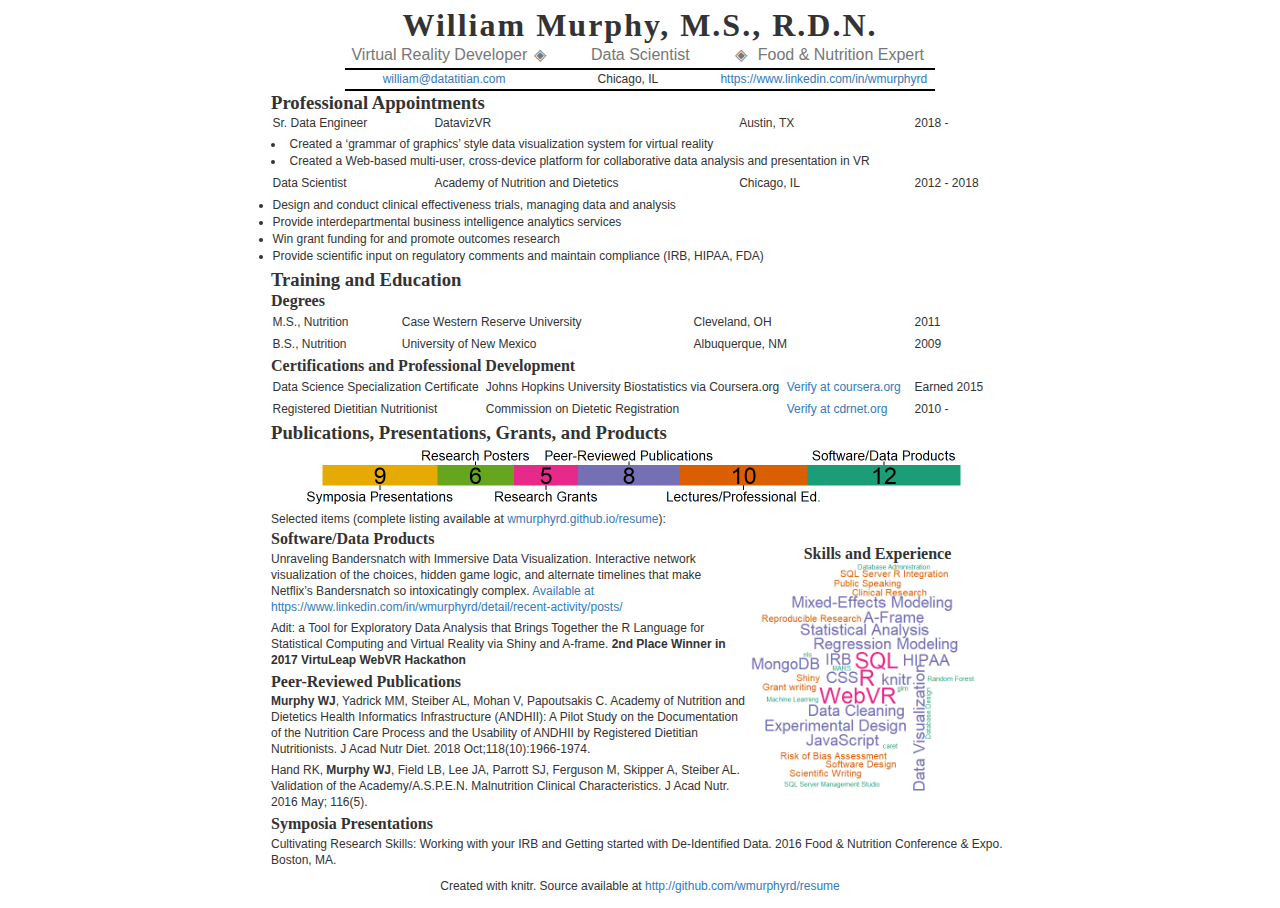
==== commit e680ebb6: "2019 update pt2" ====
--- a/resume.html
+++ b/resume.html
@@ -190,7 +190,7 @@
 
 
 <!-- html table generated in R 3.5.2 by xtable 1.8-3 package -->
-<!-- Mon Jan 21 14:02:52 2019 -->
+<!-- Mon Jan 21 14:18:17 2019 -->
 <table border="0" id="subtitle" class="header-table">
 <tr>
 <td>
@@ -211,7 +211,7 @@
 </tr>
 </table>
 <!-- html table generated in R 3.5.2 by xtable 1.8-3 package -->
-<!-- Mon Jan 21 14:02:52 2019 -->
+<!-- Mon Jan 21 14:18:17 2019 -->
 <table border="1" id="contact-table" class="header-table">
 <tr>
 <td>
@@ -219,9 +219,6 @@
 </td>
 <td>
 Chicago, IL
-</td>
-<td>
-(505) 615-2013
 </td>
 <td>
 <a href="https://www.linkedin.com/in/wmurphyrd" class="uri">https://www.linkedin.com/in/wmurphyrd</a>
@@ -231,7 +228,7 @@
 <div id="professional-appointments" class="section level2">
 <h2>Professional Appointments</h2>
 <!-- html table generated in R 3.5.2 by xtable 1.8-3 package -->
-<!-- Mon Jan 21 14:02:52 2019 -->
+<!-- Mon Jan 21 14:18:17 2019 -->
 <table id="nosubgroup-table" class="resume-table">
 <tr>
 <td>
@@ -286,7 +283,7 @@
 <div id="degrees" class="section level3">
 <h3>Degrees</h3>
 <!-- html table generated in R 3.5.2 by xtable 1.8-3 package -->
-<!-- Mon Jan 21 14:02:52 2019 -->
+<!-- Mon Jan 21 14:18:17 2019 -->
 <table id="Degrees-table" class="resume-table">
 <tr>
 <td>
@@ -325,7 +322,7 @@
 <div id="certifications-and-professional-development" class="section level3">
 <h3>Certifications and Professional Development</h3>
 <!-- html table generated in R 3.5.2 by xtable 1.8-3 package -->
-<!-- Mon Jan 21 14:02:52 2019 -->
+<!-- Mon Jan 21 14:18:17 2019 -->
 <table id="CertificationsandProfessionalDevelopment-table" class="resume-table">
 <tr>
 <td>
@@ -364,7 +361,7 @@
 </div>
 <div id="publications-presentations-grants-and-products" class="section level2">
 <h2>Publications, Presentations, Grants, and Products</h2>
-<p><img src="[data-uri]" width="720" style="display: block; margin: auto;" /></p>
+<p><img src="[data-uri]" width="720" style="display: block; margin: auto;" /></p>
 <p id="selected-items">
 Selected items (complete listing available at <a href="http://wmurphyrd.github.io/resume/">wmurphyrd.github.io/resume</a>):
 </p>
@@ -375,15 +372,15 @@
 </p>
 <span class="wordcloudalttext">Skills: R, SQL, Data Cleaning, Regression Modeling, Machine Learning, SQL Server Management Studio, Database Design, Database Administration, CSS, knitr, Shiny, Statistical Analysis, Reproducible Research, glm, nls, MARS, caret, Data Visualization, Experimental Design, Risk of Bias Assessment, Clinical Research, Software Design, Random Forest, Grant writing, IRB, HIPAA, Public Speaking, Scientific Writing, WebVR, A-Frame, JavaScript, SQL Server R Integration, Mixed-Effects Modeling, MongoDB </span>
 </div>
-<img src="[data-uri]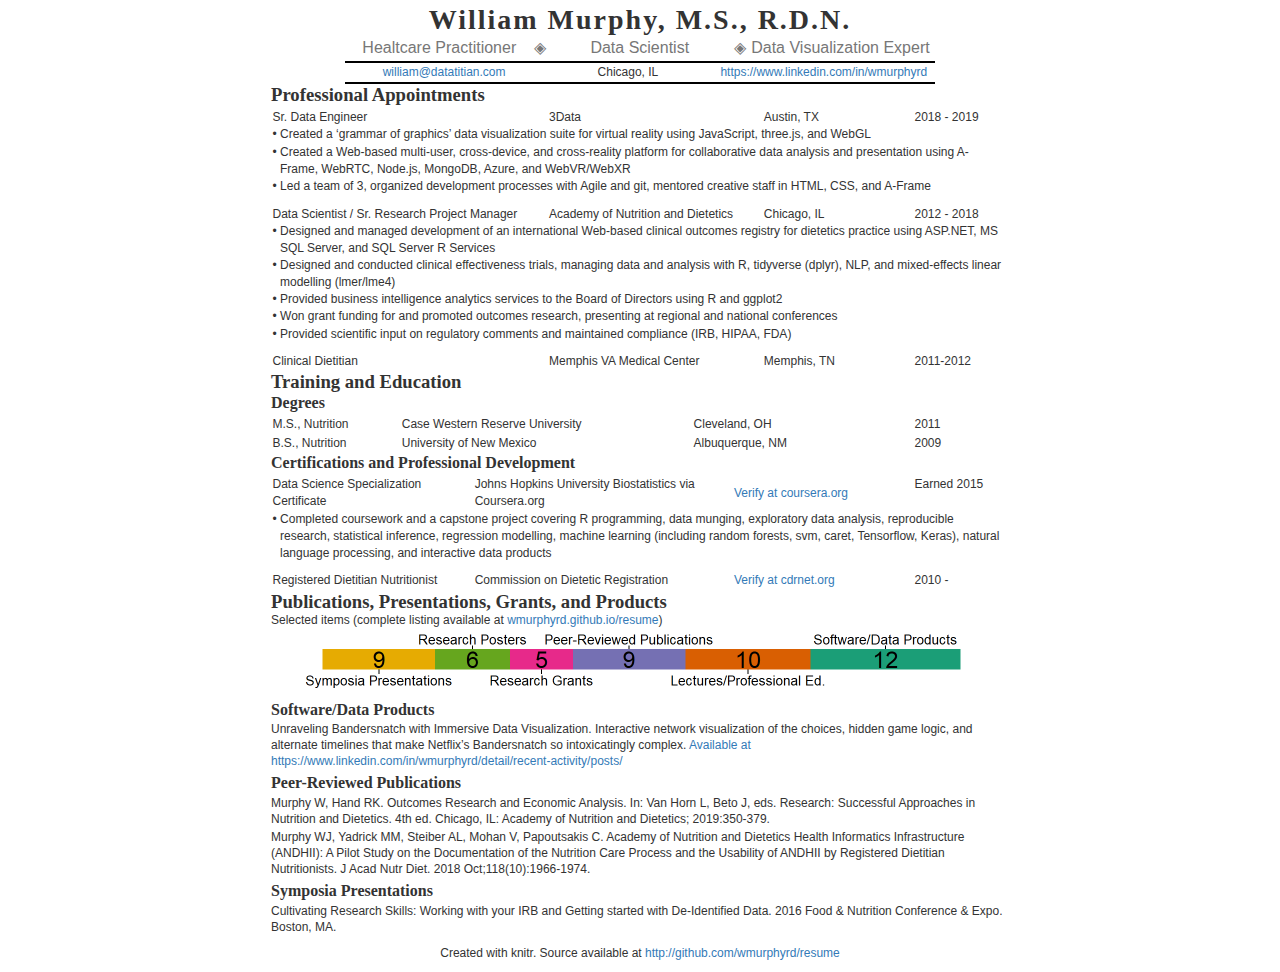
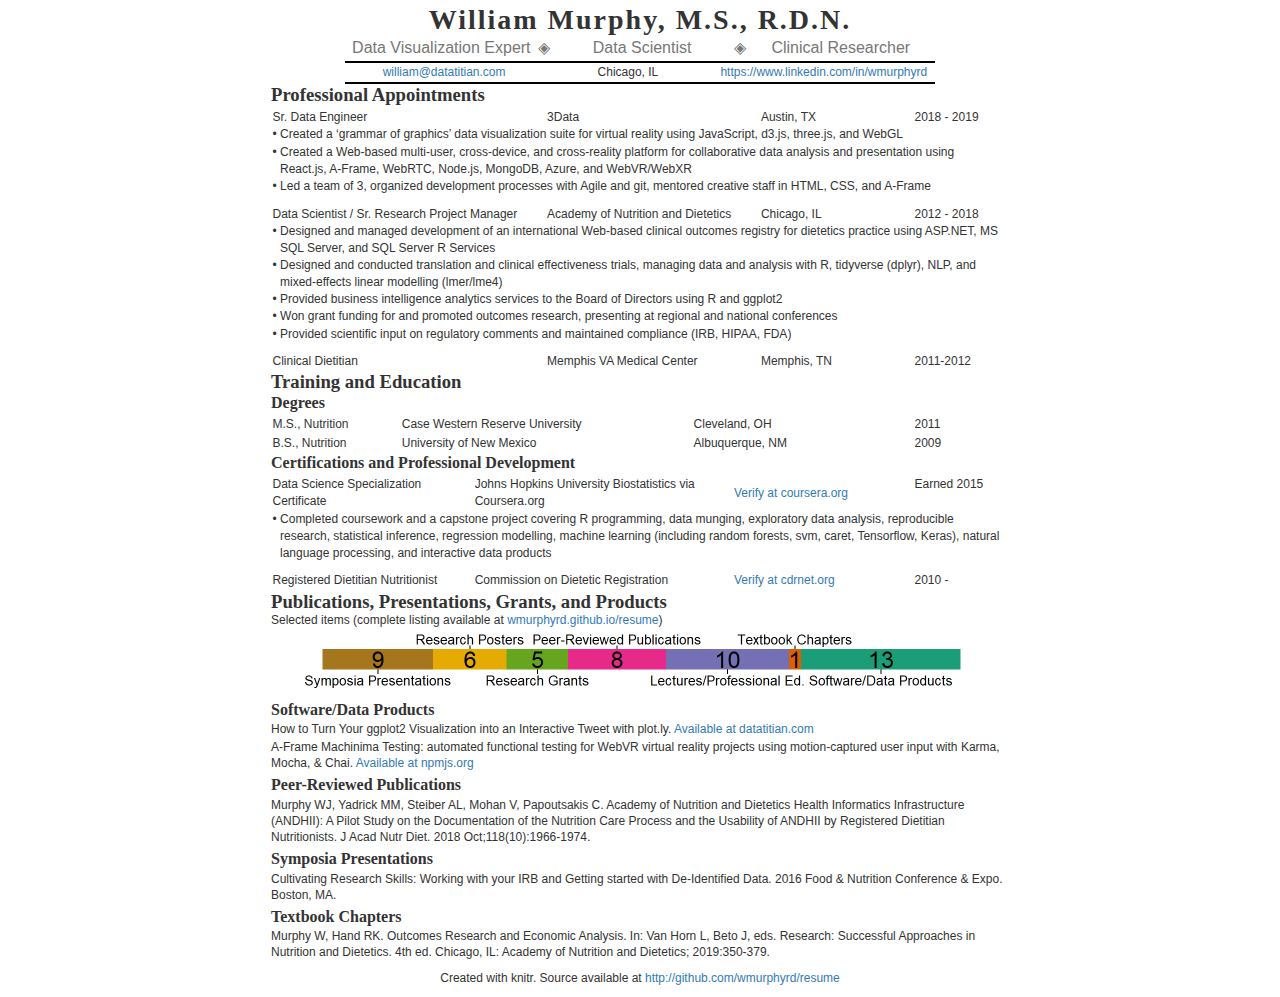
